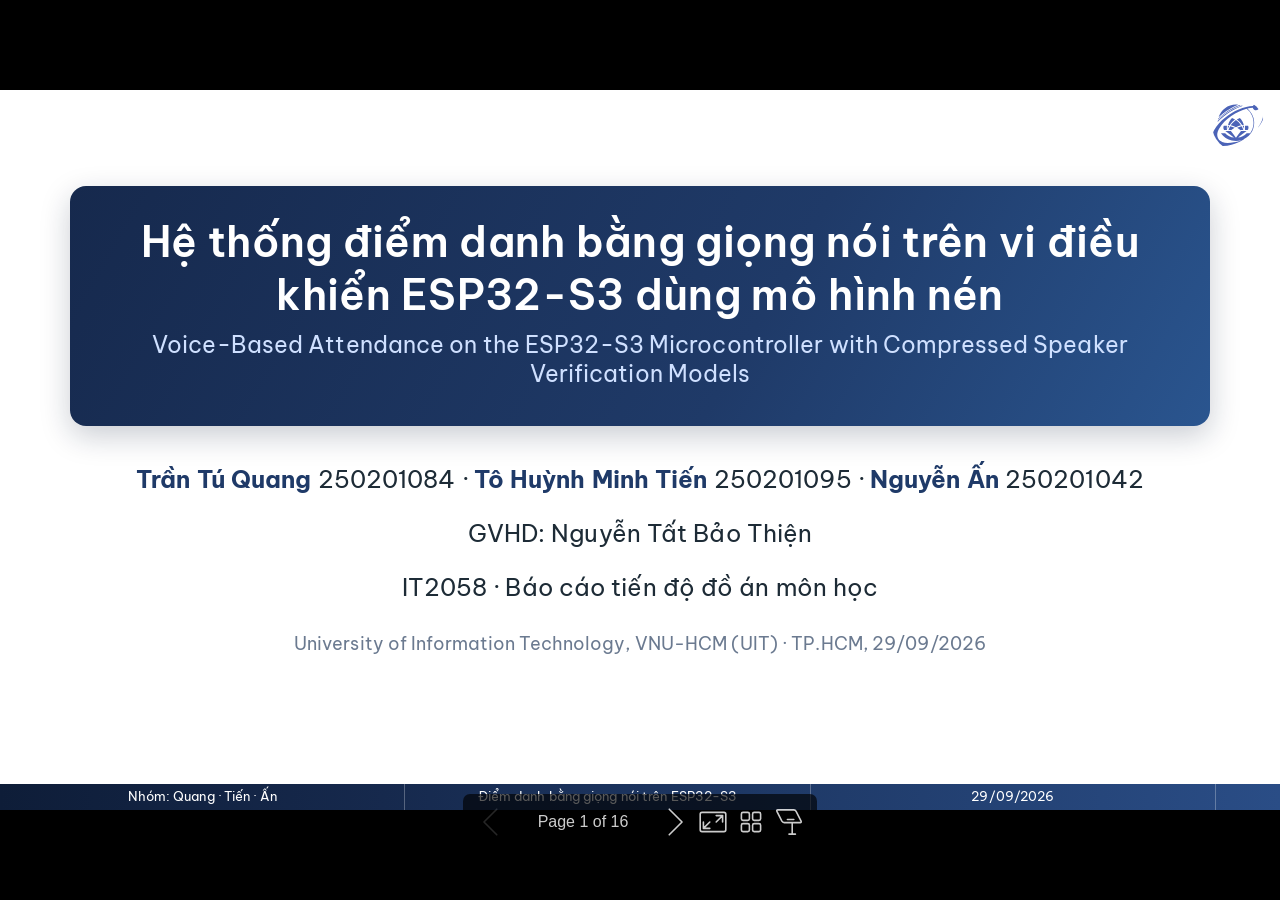
==== slides/slide.html @ 7d1eece7 "update slide" ====
<!DOCTYPE html><html lang="C"><head><title>Hệ thống điểm danh bằng giọng nói trên vi điều khiển ESP32-S3 dùng mô hình nén</title><meta property="og:title" content="Hệ thống điểm danh bằng giọng nói trên vi điều khiển ESP32-S3 dùng mô hình nén"><meta name="author" content="Trần Tú Quang · Tô Huỳnh Minh Tiến · Nguyễn Ấn"><meta property="article:author" content="Trần Tú Quang · Tô Huỳnh Minh Tiến · Nguyễn Ấn"><meta charset="UTF-8"><meta name="viewport" content="width=device-width,height=device-height,initial-scale=1.0"><meta name="apple-mobile-web-app-capable" content="yes"><meta http-equiv="X-UA-Compatible" content="ie=edge"><meta property="og:type" content="website"><meta name="twitter:card" content="summary"><style>@media screen{body[data-bespoke-view=""] .bespoke-marp-parent>.bespoke-marp-osc>button,body[data-bespoke-view=next] .bespoke-marp-parent>.bespoke-marp-osc>button,body[data-bespoke-view=overview] button.bespoke-marp-overview-close,body[data-bespoke-view=presenter] .bespoke-marp-presenter-container .bespoke-marp-presenter-info-container .bespoke-marp-presenter-info-page-area .bespoke-marp-presenter-info-page,body[data-bespoke-view=presenter] .bespoke-marp-presenter-container .bespoke-marp-presenter-info-container button,body[data-bespoke-view=presenter] .bespoke-marp-presenter-container .bespoke-marp-presenter-note-container button{appearance:none;background-color:initial;border:0;color:inherit;cursor:pointer;font-size:inherit;opacity:.8;outline:none;padding:0;transition:opacity .2s linear;-webkit-tap-highlight-color:transparent}body[data-bespoke-view=""] .bespoke-marp-parent>.bespoke-marp-osc>button:disabled,body[data-bespoke-view=next] .bespoke-marp-parent>.bespoke-marp-osc>button:disabled,body[data-bespoke-view=overview] button.bespoke-marp-overview-close:disabled,body[data-bespoke-view=presenter] .bespoke-marp-presenter-container .bespoke-marp-presenter-info-container .bespoke-marp-presenter-info-page-area .bespoke-marp-presenter-info-page:disabled,body[data-bespoke-view=presenter] .bespoke-marp-presenter-container .bespoke-marp-presenter-info-container button:disabled,body[data-bespoke-view=presenter] .bespoke-marp-presenter-container .bespoke-marp-presenter-note-container button:disabled{cursor:not-allowed;opacity:.15!important}body[data-bespoke-view=""] .bespoke-marp-parent>.bespoke-marp-osc>button:hover,body[data-bespoke-view=next] .bespoke-marp-parent>.bespoke-marp-osc>button:hover,body[data-bespoke-view=overview] button.bespoke-marp-overview-close:hover,body[data-bespoke-view=presenter] .bespoke-marp-presenter-container .bespoke-marp-presenter-info-container .bespoke-marp-presenter-info-page-area .bespoke-marp-presenter-info-page:hover,body[data-bespoke-view=presenter] .bespoke-marp-presenter-container .bespoke-marp-presenter-info-container button:hover,body[data-bespoke-view=presenter] .bespoke-marp-presenter-container .bespoke-marp-presenter-note-container button:hover{opacity:1}body[data-bespoke-view=""] .bespoke-marp-parent>.bespoke-marp-osc>button:hover:active,body[data-bespoke-view=next] .bespoke-marp-parent>.bespoke-marp-osc>button:hover:active,body[data-bespoke-view=overview] button.bespoke-marp-overview-close:hover:active,body[data-bespoke-view=presenter] .bespoke-marp-presenter-container .bespoke-marp-presenter-info-container .bespoke-marp-presenter-info-page-area .bespoke-marp-presenter-info-page:hover:active,body[data-bespoke-view=presenter] .bespoke-marp-presenter-container .bespoke-marp-presenter-info-container button:hover:active,body[data-bespoke-view=presenter] .bespoke-marp-presenter-container .bespoke-marp-presenter-note-container button:hover:active{opacity:.6}body[data-bespoke-view=""] .bespoke-marp-parent>.bespoke-marp-osc>button:hover:not(:disabled),body[data-bespoke-view=next] .bespoke-marp-parent>.bespoke-marp-osc>button:hover:not(:disabled),body[data-bespoke-view=overview] button.bespoke-marp-overview-close:hover:not(:disabled),body[data-bespoke-view=presenter] .bespoke-marp-presenter-container .bespoke-marp-presenter-info-container .bespoke-marp-presenter-info-page-area .bespoke-marp-presenter-info-page:hover:not(:disabled),body[data-bespoke-view=presenter] .bespoke-marp-presenter-container .bespoke-marp-presenter-info-container button:hover:not(:disabled),body[data-bespoke-view=presenter] .bespoke-marp-presenter-container .bespoke-marp-presenter-note-container button:hover:not(:disabled){transition:none}body[data-bespoke-view=""] .bespoke-marp-parent>.bespoke-marp-osc>button[data-bespoke-marp-osc=prev],body[data-bespoke-view=next] .bespoke-marp-parent>.bespoke-marp-osc>button[data-bespoke-marp-osc=prev],body[data-bespoke-view=presenter] .bespoke-marp-presenter-container .bespoke-marp-presenter-info-container button.bespoke-marp-presenter-info-page-prev{background:#0000 url("[data-uri]") no-repeat 50%;background-size:contain;overflow:hidden;text-indent:100%;white-space:nowrap}body[data-bespoke-view=""] .bespoke-marp-parent>.bespoke-marp-osc>button[data-bespoke-marp-osc=next],body[data-bespoke-view=next] .bespoke-marp-parent>.bespoke-marp-osc>button[data-bespoke-marp-osc=next],body[data-bespoke-view=presenter] .bespoke-marp-presenter-container .bespoke-marp-presenter-info-container button.bespoke-marp-presenter-info-page-next{background:#0000 url("[data-uri]") no-repeat 50%;background-size:contain;overflow:hidden;text-indent:100%;white-space:nowrap}:is(body[data-bespoke-view=""],body[data-bespoke-view=next]) .bespoke-marp-parent>.bespoke-marp-osc>button[data-bespoke-marp-osc=fullscreen]{background:#0000 url("[data-uri]") no-repeat 50%;background-size:contain;overflow:hidden;text-indent:100%;white-space:nowrap}:is(body[data-bespoke-view=""],body[data-bespoke-view=next]) .bespoke-marp-parent>.bespoke-marp-osc>button.exit[data-bespoke-marp-osc=fullscreen]{background-image:url("[data-uri]")}:is(body[data-bespoke-view=""],body[data-bespoke-view=next]) .bespoke-marp-parent>.bespoke-marp-osc>button[data-bespoke-marp-osc=presenter]{background:#0000 url("[data-uri]") no-repeat 50%;background-size:contain;overflow:hidden;text-indent:100%;white-space:nowrap}body[data-bespoke-view=overview] button.bespoke-marp-overview-close,body[data-bespoke-view=presenter] .bespoke-marp-presenter-container .bespoke-marp-presenter-note-container button.bespoke-marp-presenter-note-bigger{background:#0000 url("[data-uri]") no-repeat 50%;background-size:contain;overflow:hidden;text-indent:100%;white-space:nowrap}body[data-bespoke-view=presenter] .bespoke-marp-presenter-container .bespoke-marp-presenter-note-container button.bespoke-marp-presenter-note-smaller{background:#0000 url("[data-uri]") no-repeat 50%;background-size:contain;overflow:hidden;text-indent:100%;white-space:nowrap}:is(body[data-bespoke-view=""],body[data-bespoke-view=next]) .bespoke-marp-parent>.bespoke-marp-osc>button[data-bespoke-marp-osc=overview]{background:#0000 url("[data-uri]") no-repeat 50%;background-size:contain;overflow:hidden;text-indent:100%;white-space:nowrap}}@keyframes __bespoke_marp_transition_reduced_outgoing__{0%{opacity:1}to{opacity:0}}@keyframes __bespoke_marp_transition_reduced_incoming__{0%{mix-blend-mode:plus-lighter;opacity:0}to{mix-blend-mode:plus-lighter;opacity:1}}.bespoke-marp-note,.bespoke-marp-osc,.bespoke-progress-parent{display:none;transition:none}@media screen{::view-transition-group(*){animation-duration:var(--marp-bespoke-transition-animation-duration,.5s);animation-timing-function:ease}::view-transition-new(*),::view-transition-old(*){animation-delay:0s;animation-direction:var(--marp-bespoke-transition-animation-direction,normal);animation-duration:var(--marp-bespoke-transition-animation-duration,.5s);animation-fill-mode:both;animation-name:var(--marp-bespoke-transition-animation-name,var(--marp-bespoke-transition-animation-name-fallback,__bespoke_marp_transition_no_animation__));mix-blend-mode:normal}::view-transition-old(*){--marp-bespoke-transition-animation-name-fallback:__bespoke_marp_transition_reduced_outgoing__;animation-timing-function:ease}::view-transition-new(*){--marp-bespoke-transition-animation-name-fallback:__bespoke_marp_transition_reduced_incoming__;animation-timing-function:ease}::view-transition-new(root),::view-transition-old(root){animation-timing-function:linear}::view-transition-new(__bespoke_marp_transition_osc__),::view-transition-old(__bespoke_marp_transition_osc__){animation-duration:0s!important;animation-name:__bespoke_marp_transition_osc__!important}::view-transition-new(__bespoke_marp_transition_osc__){opacity:0!important}.bespoke-marp-transition-warming-up::view-transition-group(*),.bespoke-marp-transition-warming-up::view-transition-new(*),.bespoke-marp-transition-warming-up::view-transition-old(*){animation-play-state:paused!important}body,html{height:100%;margin:0}body{background:#000;overflow:hidden}svg.bespoke-marp-slide{content-visibility:hidden;interactivity:inert;opacity:0;pointer-events:none;z-index:-1}svg.bespoke-marp-slide:not(.bespoke-marp-active) *{view-transition-name:none!important}svg.bespoke-marp-slide.bespoke-marp-active{content-visibility:visible;interactivity:auto;opacity:1;pointer-events:auto;z-index:0}svg.bespoke-marp-slide.bespoke-marp-active.bespoke-marp-active-ready *{animation-name:__bespoke_marp__!important}@supports not (content-visibility:hidden){svg.bespoke-marp-slide[data-bespoke-marp-load=hideable]{display:none}svg.bespoke-marp-slide[data-bespoke-marp-load=hideable].bespoke-marp-active{display:block}}}@media screen and (prefers-reduced-motion:reduce){svg.bespoke-marp-slide *{view-transition-name:none!important}}@media screen{[data-bespoke-marp-fragment=inactive]{visibility:hidden}:is(body[data-bespoke-view=""],body[data-bespoke-view=next]) .bespoke-marp-parent{inset:0;position:absolute}:is(body[data-bespoke-view=""],body[data-bespoke-view=next]) .bespoke-marp-parent>.bespoke-marp-osc{background:#000000a6;border-radius:7px;bottom:50px;color:#fff;contain:paint;display:block;font-family:Helvetica,Arial,sans-serif;font-size:16px;left:50%;line-height:0;opacity:1;padding:12px;position:absolute;touch-action:manipulation;transform:translateX(-50%);transition:opacity .2s linear;-webkit-user-select:none;user-select:none;view-transition-name:__bespoke_marp_transition_osc__;white-space:nowrap;will-change:transform;z-index:1}:is(body[data-bespoke-view=""],body[data-bespoke-view=next]) .bespoke-marp-parent>.bespoke-marp-osc>:where(*){margin-left:6px}:is(body[data-bespoke-view=""],body[data-bespoke-view=next]) .bespoke-marp-parent>.bespoke-marp-osc>:where(*):where(:first-child){margin-left:0}:is(body[data-bespoke-view=""],body[data-bespoke-view=next]) .bespoke-marp-parent>.bespoke-marp-osc>span{opacity:.8}:is(body[data-bespoke-view=""],body[data-bespoke-view=next]) .bespoke-marp-parent>.bespoke-marp-osc>span[data-bespoke-marp-osc=page]{display:inline-block;min-width:140px;text-align:center}:is(body[data-bespoke-view=""],body[data-bespoke-view=next]) .bespoke-marp-parent>.bespoke-marp-osc>button[data-bespoke-marp-osc=fullscreen],:is(body[data-bespoke-view=""],body[data-bespoke-view=next]) .bespoke-marp-parent>.bespoke-marp-osc>button[data-bespoke-marp-osc=next],:is(body[data-bespoke-view=""],body[data-bespoke-view=next]) .bespoke-marp-parent>.bespoke-marp-osc>button[data-bespoke-marp-osc=overview],:is(body[data-bespoke-view=""],body[data-bespoke-view=next]) .bespoke-marp-parent>.bespoke-marp-osc>button[data-bespoke-marp-osc=presenter],:is(body[data-bespoke-view=""],body[data-bespoke-view=next]) .bespoke-marp-parent>.bespoke-marp-osc>button[data-bespoke-marp-osc=prev]{height:32px;line-height:32px;width:32px}:is(body[data-bespoke-view=""],body[data-bespoke-view=next]) .bespoke-marp-parent.bespoke-marp-inactive{cursor:none}:is(body[data-bespoke-view=""],body[data-bespoke-view=next]) .bespoke-marp-parent.bespoke-marp-inactive>.bespoke-marp-osc{opacity:0;pointer-events:none}:is(body[data-bespoke-view=""],body[data-bespoke-view=next]) svg.bespoke-marp-slide{height:100%;left:0;position:absolute;top:0;width:100%}body[data-bespoke-view=""] .bespoke-progress-parent{background:#222;display:flex;height:5px;width:100%}body[data-bespoke-view=""] .bespoke-progress-parent+:where(.bespoke-marp-parent){top:5px}body[data-bespoke-view=""] .bespoke-progress-parent .bespoke-progress-bar{background:#0288d1;flex:0 0 0;transition:flex-basis .2s cubic-bezier(0,1,1,1)}body[data-bespoke-view=next]{background:#0000}body[data-bespoke-view=presenter]{background:#161616}body[data-bespoke-view=presenter] .bespoke-marp-presenter-container{display:grid;font-family:Helvetica,Arial,sans-serif;grid-template:"current dragbar next" minmax(140px,1fr) "current dragbar note" 2fr "info    dragbar note" 3em;grid-template-columns:minmax(3px,var(--bespoke-marp-presenter-split-ratio,66%)) 0 minmax(3px,1fr);height:100%;left:0;position:absolute;top:0;width:100%}body[data-bespoke-view=presenter] .bespoke-marp-presenter-container :where(.bespoke-marp-parent){grid-area:current;overflow:hidden;position:relative}body[data-bespoke-view=presenter] .bespoke-marp-presenter-container :where(.bespoke-marp-parent) :where(svg.bespoke-marp-slide){height:calc(100% - 40px);left:20px;pointer-events:none;position:absolute;top:20px;-webkit-user-select:none;user-select:none;width:calc(100% - 40px)}body[data-bespoke-view=presenter] .bespoke-marp-presenter-container :where(.bespoke-marp-parent) :where(svg.bespoke-marp-slide).bespoke-marp-active{filter:drop-shadow(0 3px 10px rgba(0,0,0,.5))}body[data-bespoke-view=presenter] .bespoke-marp-presenter-container .bespoke-marp-presenter-dragbar-container{background:#0288d1;cursor:col-resize;grid-area:dragbar;margin-left:-3px;opacity:0;position:relative;transition:opacity .4s linear .1s;width:6px;z-index:10}body[data-bespoke-view=presenter] .bespoke-marp-presenter-container .bespoke-marp-presenter-dragbar-container:hover{opacity:1}body[data-bespoke-view=presenter] .bespoke-marp-presenter-container .bespoke-marp-presenter-dragbar-container.active{opacity:1;transition-delay:0s}body[data-bespoke-view=presenter] .bespoke-marp-presenter-container .bespoke-marp-presenter-next-container{background:#222;cursor:pointer;display:none;grid-area:next;overflow:hidden;position:relative}body[data-bespoke-view=presenter] .bespoke-marp-presenter-container .bespoke-marp-presenter-next-container.active{display:block}body[data-bespoke-view=presenter] .bespoke-marp-presenter-container .bespoke-marp-presenter-next-container iframe.bespoke-marp-presenter-next{background:#0000;border:0;display:block;filter:drop-shadow(0 3px 10px rgba(0,0,0,.5));height:calc(100% - 40px);left:20px;pointer-events:none;position:absolute;interactivity:inert;top:20px;-webkit-user-select:none;user-select:none;width:calc(100% - 40px)}body[data-bespoke-view=presenter] .bespoke-marp-presenter-container .bespoke-marp-presenter-note-container{background:#222;color:#eee;grid-area:note;position:relative;z-index:1}body[data-bespoke-view=presenter] .bespoke-marp-presenter-container .bespoke-marp-presenter-note-container button{height:1.5em;line-height:1.5em;width:1.5em}body[data-bespoke-view=presenter] .bespoke-marp-presenter-container .bespoke-marp-presenter-note-container .bespoke-marp-presenter-note-wrapper{display:block;inset:0;position:absolute}body[data-bespoke-view=presenter] .bespoke-marp-presenter-container .bespoke-marp-presenter-note-container .bespoke-marp-presenter-note-buttons{background:#000000a6;border-radius:4px;bottom:0;display:flex;gap:4px;margin:12px;opacity:0;padding:6px;pointer-events:none;position:absolute;right:0;transition:opacity .2s linear}body[data-bespoke-view=presenter] .bespoke-marp-presenter-container .bespoke-marp-presenter-note-container .bespoke-marp-presenter-note-buttons:focus-within,body[data-bespoke-view=presenter] .bespoke-marp-presenter-container .bespoke-marp-presenter-note-container .bespoke-marp-presenter-note-wrapper:focus-within+.bespoke-marp-presenter-note-buttons,body[data-bespoke-view=presenter] .bespoke-marp-presenter-container .bespoke-marp-presenter-note-container:hover .bespoke-marp-presenter-note-buttons{opacity:1;pointer-events:auto}body[data-bespoke-view=presenter] .bespoke-marp-presenter-container .bespoke-marp-presenter-note-container .bespoke-marp-note{box-sizing:border-box;font-size:calc(1.1em*var(--bespoke-marp-note-font-scale, 1));height:calc(100% - 40px);margin:20px;overflow:auto;padding-right:3px;white-space:pre-wrap;width:calc(100% - 40px);word-wrap:break-word;scrollbar-color:#eeeeee80 #0000;scrollbar-width:thin}body[data-bespoke-view=presenter] .bespoke-marp-presenter-container .bespoke-marp-presenter-note-container .bespoke-marp-note::-webkit-scrollbar{width:6px}body[data-bespoke-view=presenter] .bespoke-marp-presenter-container .bespoke-marp-presenter-note-container .bespoke-marp-note::-webkit-scrollbar-track{background:#0000}body[data-bespoke-view=presenter] .bespoke-marp-presenter-container .bespoke-marp-presenter-note-container .bespoke-marp-note::-webkit-scrollbar-thumb{background:#eeeeee80;border-radius:6px}body[data-bespoke-view=presenter] .bespoke-marp-presenter-container .bespoke-marp-presenter-note-container .bespoke-marp-note:empty{pointer-events:none}body[data-bespoke-view=presenter] .bespoke-marp-presenter-container .bespoke-marp-presenter-note-container .bespoke-marp-note.active{display:block}body[data-bespoke-view=presenter] .bespoke-marp-presenter-container .bespoke-marp-presenter-note-container .bespoke-marp-note p:first-child{margin-top:0}body[data-bespoke-view=presenter] .bespoke-marp-presenter-container .bespoke-marp-presenter-note-container .bespoke-marp-note p:last-child{margin-bottom:0}body[data-bespoke-view=presenter] .bespoke-marp-presenter-container .bespoke-marp-presenter-info-container{align-items:center;box-sizing:border-box;color:#eee;display:flex;flex-wrap:nowrap;grid-area:info;justify-content:center;overflow:hidden;padding:0 10px}body[data-bespoke-view=presenter] .bespoke-marp-presenter-container .bespoke-marp-presenter-info-container :is(.bespoke-marp-presenter-info-page-area,.bespoke-marp-presenter-info-time,.bespoke-marp-presenter-info-timer){box-sizing:border-box;display:block;padding:0 10px;white-space:nowrap;width:100%}body[data-bespoke-view=presenter] .bespoke-marp-presenter-container .bespoke-marp-presenter-info-container button{height:1.5em;line-height:1.5em;width:1.5em}body[data-bespoke-view=presenter] .bespoke-marp-presenter-container .bespoke-marp-presenter-info-container .bespoke-marp-presenter-info-page-area{order:2;text-align:center}body[data-bespoke-view=presenter] .bespoke-marp-presenter-container .bespoke-marp-presenter-info-container .bespoke-marp-presenter-info-page-area .bespoke-marp-presenter-info-page{display:inline-block;min-width:120px;text-align:center}body[data-bespoke-view=presenter] .bespoke-marp-presenter-container .bespoke-marp-presenter-info-container .bespoke-marp-presenter-info-time{color:#999;order:1;text-align:left}body[data-bespoke-view=presenter] .bespoke-marp-presenter-container .bespoke-marp-presenter-info-container .bespoke-marp-presenter-info-timer{color:#999;order:3;text-align:right}body[data-bespoke-view=presenter] .bespoke-marp-presenter-container .bespoke-marp-presenter-info-container .bespoke-marp-presenter-info-timer:hover{cursor:pointer}body[data-bespoke-view=overview]{background:#161616;overflow:auto}body[data-bespoke-view=overview] [data-bespoke-marp-fragment=inactive]{visibility:visible}body[data-bespoke-view=overview] .bespoke-marp-overview-header{backdrop-filter:blur(4px);background:#222222d9;box-shadow:0 3px 10px #00000080;box-sizing:border-box;display:flex;height:48px;inset:0 0 auto;justify-content:flex-end;padding:10px;position:fixed;z-index:1}body[data-bespoke-view=overview] button.bespoke-marp-overview-close{height:28px;line-height:28px;transform:rotate(45deg);width:28px}body[data-bespoke-view=overview] .bespoke-marp-parent{display:grid;gap:40px;grid-template-columns:repeat(auto-fit,minmax(0,240px));justify-content:space-around;padding:30px}body[data-bespoke-view=overview] .bespoke-marp-parent svg.bespoke-marp-slide{--bov-selected:#0000;--bov-focus:#161616;--bov-focus-outline:#0000;background-image:conic-gradient(#161616 0 0),conic-gradient(var(--bov-focus) 0 0),conic-gradient(var(--bov-focus-outline) 0 0),conic-gradient(var(--bov-selected) 0 0);background-position:5px 5px,3px 3px,2px 2px,0 0;background-repeat:no-repeat;background-size:calc(100% - 10px) calc(100% - 10px),calc(100% - 6px) calc(100% - 6px),calc(100% - 4px) calc(100% - 4px),100% 100%;content-visibility:visible;cursor:pointer;filter:drop-shadow(0 3px 10px rgba(0,0,0,.5));margin:-6px;padding:6px;interactivity:auto;opacity:1;outline:0;pointer-events:auto;scroll-margin-block:30px;width:100%;z-index:0}body[data-bespoke-view=overview] .bespoke-marp-parent svg.bespoke-marp-slide *,body[data-bespoke-view=overview] .bespoke-marp-parent svg.bespoke-marp-slide.bespoke-marp-active *{pointer-events:none;interactivity:inert}body[data-bespoke-view=overview] .bespoke-marp-parent :is(svg.bespoke-marp-slide:active,svg.bespoke-marp-slide:focus-visible,svg.bespoke-marp-slide:hover){--bov-focus-outline:#161616}body[data-bespoke-view=overview] .bespoke-marp-parent svg.bespoke-marp-slide:focus-visible,body[data-bespoke-view=overview] .bespoke-marp-parent svg.bespoke-marp-slide:hover{--bov-focus:#999}body[data-bespoke-view=overview] .bespoke-marp-parent svg.bespoke-marp-slide:active{--bov-focus:#eee}body[data-bespoke-view=overview] .bespoke-marp-parent svg.bespoke-marp-slide.bespoke-marp-active{--bov-selected:#0288d1}body[data-bespoke-view=overview]:has(.bespoke-marp-overview-header) .bespoke-marp-parent{padding-top:78px}body[data-bespoke-view=overview]:has(.bespoke-marp-overview-header) .bespoke-marp-parent svg.bespoke-marp-slide{scroll-margin-top:78px}.bespoke-marp-overview{background:#000000a6;inset:0;opacity:0;pointer-events:none;position:fixed;transition:opacity .1s ease;z-index:10}.bespoke-marp-overview iframe{background:#222;border:0;display:block;height:100%;left:0;position:absolute;top:0;width:100%}.bespoke-marp-overview[data-open="1"]{opacity:1;pointer-events:auto}}@media print{.bespoke-marp-overview,.bespoke-marp-presenter-info-container,.bespoke-marp-presenter-next-container,.bespoke-marp-presenter-note-container{display:none}}</style><style>@import url('https://fonts.googleapis.com/css2?family=Be+Vietnam+Pro:ital,wght@0,400;0,500;0,600;0,700;1,400&display=swap');div#\:\$p > svg > foreignObject > section{width:1280px;height:720px;box-sizing:border-box;overflow:hidden;position:relative;scroll-snap-align:center center;-webkit-text-size-adjust:100%;text-size-adjust:100%}div#\:\$p > svg > foreignObject > section::after{bottom:0;content:attr(data-marpit-pagination);padding:inherit;pointer-events:none;position:absolute;right:0}div#\:\$p > svg > foreignObject > section:not([data-marpit-pagination])::after{display:none}div#\:\$p > svg > foreignObject > section :where(:is(h1, marp-h1)){font-size:2em;margin-block:0.67em}div#\:\$p > svg > foreignObject > section section:where(:is(h1, marp-h1)){--marpit-root-font-size: 2em}div#\:\$p > svg > foreignObject > section video::-webkit-media-controls{will-change:transform}@page {size:1280px 720px;margin:0}@media print{html, body{background-color:#fff;margin:0;page-break-inside:avoid;break-inside:avoid-page}div#\:\$p > svg > foreignObject > section{page-break-before:always;break-before:page}div#\:\$p > svg > foreignObject > section, div#\:\$p > svg > foreignObject > section *{-webkit-print-color-adjust:exact!important;animation-delay:0s!important;animation-duration:0s!important;color-adjust:exact!important;print-color-adjust:exact!important;transition:none!important}div#\:\$p > svg[data-marpit-svg]{display:block;height:100vh;width:100vw}}div#\:\$p > svg > foreignObject > :where(section){container-type:size}div#\:\$p > svg > foreignObject > section img[data-marp-twemoji]{background:transparent;height:1em;margin:0 .05em 0 .1em;vertical-align:-.1em;width:1em}div#\:\$p > svg > foreignObject > section{--fgColor-danger:light-dark(#d1242f, #f85149);--bgColor-attention-muted:light-dark(#fff8c5, #bb800926);--bgColor-muted:light-dark(#f6f8fa, #151b23);--bgColor-neutral-muted:light-dark(#818b981f, #656c7633);--borderColor-accent-emphasis:light-dark(#0969da, #1f6feb);--borderColor-attention-emphasis:light-dark(#9a6700, #9e6a03);--borderColor-danger-emphasis:light-dark(#cf222e, #da3633);--borderColor-default:light-dark(#d1d9e0, #3d444d);--borderColor-done-emphasis:light-dark(#8250df, #8957e5);--borderColor-success-emphasis:light-dark(#1a7f37, #238636);--color-prettylights-syntax-brackethighlighter-angle:light-dark(#59636e, #9198a1);--color-prettylights-syntax-brackethighlighter-unmatched:light-dark(#82071e, #f85149);--color-prettylights-syntax-carriage-return-bg:light-dark(#cf222e, #b62324);--color-prettylights-syntax-carriage-return-text:light-dark(#f6f8fa, #f0f6fc);--color-prettylights-syntax-comment:light-dark(#59636e, #9198a1);--color-prettylights-syntax-constant:light-dark(#0550ae, #79c0ff);--color-prettylights-syntax-constant-other-reference-link:light-dark(#0a3069, #a5d6ff);--color-prettylights-syntax-entity:light-dark(#6639ba, #d2a8ff);--color-prettylights-syntax-entity-tag:light-dark(#0550ae, #7ee787);--color-prettylights-syntax-invalid-illegal-text:light-dark(var(--fgColor-danger), var(--fgColor-danger));--color-prettylights-syntax-keyword:light-dark(#cf222e, #ff7b72);--color-prettylights-syntax-markup-changed-bg:light-dark(#ffd8b5, #5a1e02);--color-prettylights-syntax-markup-changed-text:light-dark(#953800, #ffdfb6);--color-prettylights-syntax-markup-deleted-bg:light-dark(#ffebe9, #67060c);--color-prettylights-syntax-markup-deleted-text:light-dark(#82071e, #ffdcd7);--color-prettylights-syntax-markup-heading:light-dark(#0550ae, #1f6feb);--color-prettylights-syntax-markup-ignored-bg:light-dark(#0550ae, #1158c7);--color-prettylights-syntax-markup-ignored-text:light-dark(#d1d9e0, #f0f6fc);--color-prettylights-syntax-markup-inserted-bg:light-dark(#dafbe1, #033a16);--color-prettylights-syntax-markup-inserted-text:light-dark(#116329, #aff5b4);--color-prettylights-syntax-markup-list:light-dark(#3b2300, #f2cc60);--color-prettylights-syntax-meta-diff-range:light-dark(#8250df, #d2a8ff);--color-prettylights-syntax-string:light-dark(#0a3069, #a5d6ff);--color-prettylights-syntax-string-regexp:light-dark(#116329, #7ee787);--color-prettylights-syntax-sublimelinter-gutter-mark:light-dark(#818b98, #3d444d);--color-prettylights-syntax-variable:light-dark(#953800, #ffa657);--fgColor-accent:light-dark(#0969da, #4493f8);--fgColor-attention:light-dark(#9a6700, #d29922);--fgColor-done:light-dark(#8250df, #ab7df8);--fgColor-muted:light-dark(#59636e, #9198a1);--fgColor-success:light-dark(#1a7f37, #3fb950);--bgColor-default:light-dark(#fff, #0d1117);--borderColor-muted:light-dark(#d1d9e0b3, #3d444db3);--color-prettylights-syntax-invalid-illegal-bg:light-dark(var(--bgColor-danger-muted), var(--bgColor-danger-muted));--color-prettylights-syntax-markup-bold:light-dark(#1f2328, #f0f6fc);--color-prettylights-syntax-markup-italic:light-dark(#1f2328, #f0f6fc);--color-prettylights-syntax-storage-modifier-import:light-dark(#1f2328, #f0f6fc);--fgColor-default:light-dark(#1f2328, #f0f6fc);--focus-outlineColor:light-dark(var(--borderColor-accent-emphasis), var(--borderColor-accent-emphasis));--borderColor-neutral-muted:light-dark(var(--borderColor-muted), var(--borderColor-muted));--base-size-16:calc(var(--marpit-root-font-size, 1rem) * 1);--base-size-24:calc(var(--marpit-root-font-size, 1rem) * 1.5);--base-size-4:calc(var(--marpit-root-font-size, 1rem) * 0.25);--base-size-40:calc(var(--marpit-root-font-size, 1rem) * 2.5);--base-size-8:calc(var(--marpit-root-font-size, 1rem) * 0.5);--base-text-weight-medium:500;--base-text-weight-normal:400;--base-text-weight-semibold:600;--fontStack-monospace:ui-monospace, SFMono-Regular, SF Mono, Menlo, Consolas, Liberation Mono, monospace;--fontStack-sansSerif:-apple-system, BlinkMacSystemFont, "Segoe UI", "Noto Sans", Helvetica, Arial, sans-serif, "Apple Color Emoji", "Segoe UI Emoji";}/*!
 * Marp default theme.
 *
 * @theme default
 * @author Yuki Hattori
 *
 * @auto-scaling true
 * @size 16:9 1280px 720px
 * @size 4:3 960px 720px
 */div#\:\$p > svg > foreignObject > section [data-theme=light],div#\:\$p > svg > foreignObject > section{color-scheme:light}div#\:\$p > svg > foreignObject > section [data-theme=dark],div#\:\$p > svg > foreignObject > section:where(.invert){color-scheme:dark}div#\:\$p > svg > foreignObject > section{-ms-text-size-adjust:100%;-webkit-text-size-adjust:100%;margin:0;font-weight:var(--base-text-weight-normal, 400);color:var(--fgColor-default);background-color:var(--bgColor-default);font-family:var(--fontStack-sansSerif, -apple-system, BlinkMacSystemFont, "Segoe UI", "Noto Sans", Helvetica, Arial, sans-serif, "Apple Color Emoji", "Segoe UI Emoji");font-size:16px;line-height:1.5;word-wrap:break-word}div#\:\$p > svg > foreignObject > section{--marpit-root-font-size:16px}div#\:\$p > svg > foreignObject > section a{text-decoration:underline;text-underline-offset:calc(var(--marpit-root-font-size, 1rem) * .2)}div#\:\$p > svg > foreignObject > section :is(h1, marp-h1):hover .anchor .octicon-link:before,div#\:\$p > svg > foreignObject > section :is(h2, marp-h2):hover .anchor .octicon-link:before,div#\:\$p > svg > foreignObject > section :is(h3, marp-h3):hover .anchor .octicon-link:before,div#\:\$p > svg > foreignObject > section :is(h4, marp-h4):hover .anchor .octicon-link:before,div#\:\$p > svg > foreignObject > section :is(h5, marp-h5):hover .anchor .octicon-link:before,div#\:\$p > svg > foreignObject > section :is(h6, marp-h6):hover .anchor .octicon-link:before{width:16px;height:16px;content:" ";display:inline-block;background-color:currentColor;-webkit-mask-image:url('data:image/svg+xml;charset=utf-8,<svg xmlns="http://www.w3.org/2000/svg" aria-hidden="true" viewBox="0 0 16 16"><path fill-rule="evenodd" d="M7.775 3.275a.75.75 0 0 0 1.06 1.06l1.25-1.25a2 2 0 1 1 2.83 2.83l-2.5 2.5a2 2 0 0 1-2.83 0 .75.75 0 0 0-1.06 1.06 3.5 3.5 0 0 0 4.95 0l2.5-2.5a3.5 3.5 0 0 0-4.95-4.95zm-4.69 9.64a2 2 0 0 1 0-2.83l2.5-2.5a2 2 0 0 1 2.83 0 .75.75 0 0 0 1.06-1.06 3.5 3.5 0 0 0-4.95 0l-2.5 2.5a3.5 3.5 0 0 0 4.95 4.95l1.25-1.25a.75.75 0 0 0-1.06-1.06l-1.25 1.25a2 2 0 0 1-2.83 0"/></svg>');mask-image:url('data:image/svg+xml;charset=utf-8,<svg xmlns="http://www.w3.org/2000/svg" aria-hidden="true" viewBox="0 0 16 16"><path fill-rule="evenodd" d="M7.775 3.275a.75.75 0 0 0 1.06 1.06l1.25-1.25a2 2 0 1 1 2.83 2.83l-2.5 2.5a2 2 0 0 1-2.83 0 .75.75 0 0 0-1.06 1.06 3.5 3.5 0 0 0 4.95 0l2.5-2.5a3.5 3.5 0 0 0-4.95-4.95zm-4.69 9.64a2 2 0 0 1 0-2.83l2.5-2.5a2 2 0 0 1 2.83 0 .75.75 0 0 0 1.06-1.06 3.5 3.5 0 0 0-4.95 0l-2.5 2.5a3.5 3.5 0 0 0 4.95 4.95l1.25-1.25a.75.75 0 0 0-1.06-1.06l-1.25 1.25a2 2 0 0 1-2.83 0"/></svg>')}div#\:\$p > svg > foreignObject > section details,div#\:\$p > svg > foreignObject > section figcaption,div#\:\$p > svg > foreignObject > section figure{display:block}div#\:\$p > svg > foreignObject > section summary{display:list-item}div#\:\$p > svg > foreignObject > section [hidden]{display:none!important}div#\:\$p > svg > foreignObject > section a{background-color:transparent;color:var(--fgColor-accent);text-decoration:none}div#\:\$p > svg > foreignObject > section abbr[title]{border-bottom:none;-webkit-text-decoration:underline dotted;text-decoration:underline dotted}div#\:\$p > svg > foreignObject > section b,div#\:\$p > svg > foreignObject > section strong{font-weight:var(--base-text-weight-semibold, 600)}div#\:\$p > svg > foreignObject > section dfn{font-style:italic}div#\:\$p > svg > foreignObject > section :is(h1, marp-h1){margin:.67em 0;font-weight:var(--base-text-weight-semibold, 600);padding-bottom:.3em;font-size:2em;border-bottom:1px solid var(--borderColor-muted)}div#\:\$p > svg > foreignObject > section mark{background-color:var(--bgColor-attention-muted);color:var(--fgColor-default)}div#\:\$p > svg > foreignObject > section small{font-size:90%}div#\:\$p > svg > foreignObject > section sub,div#\:\$p > svg > foreignObject > section sup{font-size:75%;line-height:0;position:relative;vertical-align:baseline}div#\:\$p > svg > foreignObject > section sub{bottom:-.25em}div#\:\$p > svg > foreignObject > section sup{top:-.5em}div#\:\$p > svg > foreignObject > section img{border-style:none;max-width:100%;box-sizing:content-box}div#\:\$p > svg > foreignObject > section code,div#\:\$p > svg > foreignObject > section kbd,div#\:\$p > svg > foreignObject > section :is(pre, marp-pre),div#\:\$p > svg > foreignObject > section samp{font-family:monospace;font-size:1em}div#\:\$p > svg > foreignObject > section figure{margin:1em var(--base-size-40)}div#\:\$p > svg > foreignObject > section hr{box-sizing:content-box;overflow:hidden;background:transparent;height:.25em;padding:0;margin:var(--base-size-24) 0;background-color:var(--borderColor-default);border:0}div#\:\$p > svg > foreignObject > section input{font:inherit;margin:0;overflow:visible;font-family:inherit;font-size:inherit;line-height:inherit}div#\:\$p > svg > foreignObject > section [type=button],div#\:\$p > svg > foreignObject > section [type=reset],div#\:\$p > svg > foreignObject > section [type=submit]{-webkit-appearance:button;-moz-appearance:button;appearance:button}div#\:\$p > svg > foreignObject > section [type=checkbox],div#\:\$p > svg > foreignObject > section [type=radio]{box-sizing:border-box;padding:0}div#\:\$p > svg > foreignObject > section [type=number]::-webkit-inner-spin-button,div#\:\$p > svg > foreignObject > section [type=number]::-webkit-outer-spin-button{height:auto}div#\:\$p > svg > foreignObject > section [type=search]::-webkit-search-cancel-button,div#\:\$p > svg > foreignObject > section [type=search]::-webkit-search-decoration{-webkit-appearance:none;appearance:none}div#\:\$p > svg > foreignObject > section ::-webkit-input-placeholder{color:inherit;opacity:.54}div#\:\$p > svg > foreignObject > section ::-webkit-file-upload-button{-webkit-appearance:button;appearance:button;font:inherit}div#\:\$p > svg > foreignObject > section a:hover{text-decoration:underline}div#\:\$p > svg > foreignObject > section ::-moz-placeholder{color:var(--fgColor-muted);opacity:1}div#\:\$p > svg > foreignObject > section ::placeholder{color:var(--fgColor-muted);opacity:1}div#\:\$p > svg > foreignObject > section hr:after,div#\:\$p > svg > foreignObject > section hr:before{display:table;content:""}div#\:\$p > svg > foreignObject > section hr:after{clear:both}div#\:\$p > svg > foreignObject > section table{border-spacing:0;border-collapse:collapse;display:block;width:-moz-max-content;width:max-content;max-width:100%;overflow:auto;font-variant:tabular-nums}div#\:\$p > svg > foreignObject > section td,div#\:\$p > svg > foreignObject > section th{padding:0}div#\:\$p > svg > foreignObject > section details summary{cursor:pointer}div#\:\$p > svg > foreignObject > section [role=button]:focus,div#\:\$p > svg > foreignObject > section a:focus,div#\:\$p > svg > foreignObject > section input[type=checkbox]:focus,div#\:\$p > svg > foreignObject > section input[type=radio]:focus{outline:2px solid var(--focus-outlineColor);outline-offset:-2px;box-shadow:none}div#\:\$p > svg > foreignObject > section [role=button]:focus:not(:focus-visible),div#\:\$p > svg > foreignObject > section a:focus:not(:focus-visible),div#\:\$p > svg > foreignObject > section input[type=checkbox]:focus:not(:focus-visible),div#\:\$p > svg > foreignObject > section input[type=radio]:focus:not(:focus-visible){outline:1px solid transparent}div#\:\$p > svg > foreignObject > section [role=button]:focus-visible,div#\:\$p > svg > foreignObject > section a:focus-visible,div#\:\$p > svg > foreignObject > section input[type=checkbox]:focus-visible,div#\:\$p > svg > foreignObject > section input[type=radio]:focus-visible{outline:2px solid var(--focus-outlineColor);outline-offset:-2px;box-shadow:none}div#\:\$p > svg > foreignObject > section a:not([class]):focus,div#\:\$p > svg > foreignObject > section a:not([class]):focus-visible,div#\:\$p > svg > foreignObject > section input[type=checkbox]:focus,div#\:\$p > svg > foreignObject > section input[type=checkbox]:focus-visible,div#\:\$p > svg > foreignObject > section input[type=radio]:focus,div#\:\$p > svg > foreignObject > section input[type=radio]:focus-visible{outline-offset:0}div#\:\$p > svg > foreignObject > section kbd{display:inline-block;padding:var(--base-size-4);font:11px var(--fontStack-monospace, ui-monospace, SFMono-Regular, SF Mono, Menlo, Consolas, Liberation Mono, monospace);line-height:10px;color:var(--fgColor-default);vertical-align:middle;background-color:var(--bgColor-muted);border-bottom-color:var(--borderColor-neutral-muted);border:1px solid var(--borderColor-neutral-muted);border-radius:6px;box-shadow:inset 0 -1px 0 var(--borderColor-neutral-muted)}div#\:\$p > svg > foreignObject > section :is(h1, marp-h1),div#\:\$p > svg > foreignObject > section :is(h2, marp-h2),div#\:\$p > svg > foreignObject > section :is(h3, marp-h3),div#\:\$p > svg > foreignObject > section :is(h4, marp-h4),div#\:\$p > svg > foreignObject > section :is(h5, marp-h5),div#\:\$p > svg > foreignObject > section :is(h6, marp-h6){margin-top:var(--base-size-24);margin-bottom:var(--base-size-16);font-weight:var(--base-text-weight-semibold, 600);line-height:1.25}div#\:\$p > svg > foreignObject > section :is(h2, marp-h2){padding-bottom:.3em;font-size:1.5em;border-bottom:1px solid var(--borderColor-muted)}div#\:\$p > svg > foreignObject > section :is(h2, marp-h2),div#\:\$p > svg > foreignObject > section :is(h3, marp-h3){font-weight:var(--base-text-weight-semibold, 600)}div#\:\$p > svg > foreignObject > section :is(h3, marp-h3){font-size:1.25em}div#\:\$p > svg > foreignObject > section :is(h4, marp-h4){font-size:1em}div#\:\$p > svg > foreignObject > section :is(h4, marp-h4),div#\:\$p > svg > foreignObject > section :is(h5, marp-h5){font-weight:var(--base-text-weight-semibold, 600)}div#\:\$p > svg > foreignObject > section :is(h5, marp-h5){font-size:.875em}div#\:\$p > svg > foreignObject > section :is(h6, marp-h6){font-weight:var(--base-text-weight-semibold, 600);font-size:.85em;color:var(--fgColor-muted)}div#\:\$p > svg > foreignObject > section p{margin-top:0;margin-bottom:10px}div#\:\$p > svg > foreignObject > section blockquote{margin:0;padding:0 1em;color:var(--fgColor-muted);border-left:.25em solid var(--borderColor-default)}div#\:\$p > svg > foreignObject > section ol,div#\:\$p > svg > foreignObject > section ul{margin-top:0;margin-bottom:0;padding-left:2em}div#\:\$p > svg > foreignObject > section ol ol,div#\:\$p > svg > foreignObject > section ul ol{list-style-type:lower-roman}div#\:\$p > svg > foreignObject > section ol ol ol,div#\:\$p > svg > foreignObject > section ol ul ol,div#\:\$p > svg > foreignObject > section ul ol ol,div#\:\$p > svg > foreignObject > section ul ul ol{list-style-type:lower-alpha}div#\:\$p > svg > foreignObject > section dd{margin-left:0}div#\:\$p > svg > foreignObject > section code,div#\:\$p > svg > foreignObject > section :is(pre, marp-pre),div#\:\$p > svg > foreignObject > section samp,div#\:\$p > svg > foreignObject > section tt{font-family:var(--fontStack-monospace, ui-monospace, SFMono-Regular, SF Mono, Menlo, Consolas, Liberation Mono, monospace);font-size:12px}div#\:\$p > svg > foreignObject > section :is(pre, marp-pre){margin-top:0;margin-bottom:0;word-wrap:normal}div#\:\$p > svg > foreignObject > section .octicon{display:inline-block;overflow:visible!important;vertical-align:text-bottom;fill:currentColor}div#\:\$p > svg > foreignObject > section input::-webkit-inner-spin-button,div#\:\$p > svg > foreignObject > section input::-webkit-outer-spin-button{margin:0;-webkit-appearance:none;appearance:none}div#\:\$p > svg > foreignObject > section .mr-2{margin-right:var(--base-size-8, 8px)!important}div#\:\$p > svg > foreignObject > section:after,div#\:\$p > svg > foreignObject > section:before{display:table}div#\:\$p > svg > foreignObject > section:after{clear:both}div#\:\$p > svg > foreignObject > section>:first-child{margin-top:0!important}div#\:\$p > svg > foreignObject > section>:last-child{margin-bottom:0!important}div#\:\$p > svg > foreignObject > section a:not([href]){color:inherit;text-decoration:none}div#\:\$p > svg > foreignObject > section .absent{color:var(--fgColor-danger)}div#\:\$p > svg > foreignObject > section .anchor{float:left;padding-right:var(--base-size-4);margin-left:-20px;line-height:1}div#\:\$p > svg > foreignObject > section .anchor:focus{outline:none}div#\:\$p > svg > foreignObject > section blockquote,div#\:\$p > svg > foreignObject > section details,div#\:\$p > svg > foreignObject > section dl,div#\:\$p > svg > foreignObject > section ol,div#\:\$p > svg > foreignObject > section p,div#\:\$p > svg > foreignObject > section :is(pre, marp-pre),div#\:\$p > svg > foreignObject > section table,div#\:\$p > svg > foreignObject > section ul{margin-top:0;margin-bottom:var(--base-size-16)}div#\:\$p > svg > foreignObject > section blockquote>:first-child{margin-top:0}div#\:\$p > svg > foreignObject > section blockquote>:last-child{margin-bottom:0}div#\:\$p > svg > foreignObject > section :is(h1, marp-h1) .octicon-link,div#\:\$p > svg > foreignObject > section :is(h2, marp-h2) .octicon-link,div#\:\$p > svg > foreignObject > section :is(h3, marp-h3) .octicon-link,div#\:\$p > svg > foreignObject > section :is(h4, marp-h4) .octicon-link,div#\:\$p > svg > foreignObject > section :is(h5, marp-h5) .octicon-link,div#\:\$p > svg > foreignObject > section :is(h6, marp-h6) .octicon-link{color:var(--fgColor-default);vertical-align:middle;visibility:hidden}div#\:\$p > svg > foreignObject > section :is(h1, marp-h1):hover .anchor,div#\:\$p > svg > foreignObject > section :is(h2, marp-h2):hover .anchor,div#\:\$p > svg > foreignObject > section :is(h3, marp-h3):hover .anchor,div#\:\$p > svg > foreignObject > section :is(h4, marp-h4):hover .anchor,div#\:\$p > svg > foreignObject > section :is(h5, marp-h5):hover .anchor,div#\:\$p > svg > foreignObject > section :is(h6, marp-h6):hover .anchor{text-decoration:none}div#\:\$p > svg > foreignObject > section :is(h1, marp-h1):hover .anchor .octicon-link,div#\:\$p > svg > foreignObject > section :is(h2, marp-h2):hover .anchor .octicon-link,div#\:\$p > svg > foreignObject > section :is(h3, marp-h3):hover .anchor .octicon-link,div#\:\$p > svg > foreignObject > section :is(h4, marp-h4):hover .anchor .octicon-link,div#\:\$p > svg > foreignObject > section :is(h5, marp-h5):hover .anchor .octicon-link,div#\:\$p > svg > foreignObject > section :is(h6, marp-h6):hover .anchor .octicon-link{visibility:visible}div#\:\$p > svg > foreignObject > section :is(h1, marp-h1) code,div#\:\$p > svg > foreignObject > section :is(h1, marp-h1) tt,div#\:\$p > svg > foreignObject > section :is(h2, marp-h2) code,div#\:\$p > svg > foreignObject > section :is(h2, marp-h2) tt,div#\:\$p > svg > foreignObject > section :is(h3, marp-h3) code,div#\:\$p > svg > foreignObject > section :is(h3, marp-h3) tt,div#\:\$p > svg > foreignObject > section :is(h4, marp-h4) code,div#\:\$p > svg > foreignObject > section :is(h4, marp-h4) tt,div#\:\$p > svg > foreignObject > section :is(h5, marp-h5) code,div#\:\$p > svg > foreignObject > section :is(h5, marp-h5) tt,div#\:\$p > svg > foreignObject > section :is(h6, marp-h6) code,div#\:\$p > svg > foreignObject > section :is(h6, marp-h6) tt{padding:0 .2em;font-size:inherit}div#\:\$p > svg > foreignObject > section summary :is(h1, marp-h1),div#\:\$p > svg > foreignObject > section summary :is(h2, marp-h2),div#\:\$p > svg > foreignObject > section summary :is(h3, marp-h3),div#\:\$p > svg > foreignObject > section summary :is(h4, marp-h4),div#\:\$p > svg > foreignObject > section summary :is(h5, marp-h5),div#\:\$p > svg > foreignObject > section summary :is(h6, marp-h6){display:inline-block}div#\:\$p > svg > foreignObject > section summary :is(h1, marp-h1) .anchor,div#\:\$p > svg > foreignObject > section summary :is(h2, marp-h2) .anchor,div#\:\$p > svg > foreignObject > section summary :is(h3, marp-h3) .anchor,div#\:\$p > svg > foreignObject > section summary :is(h4, marp-h4) .anchor,div#\:\$p > svg > foreignObject > section summary :is(h5, marp-h5) .anchor,div#\:\$p > svg > foreignObject > section summary :is(h6, marp-h6) .anchor{margin-left:-40px}div#\:\$p > svg > foreignObject > section summary :is(h1, marp-h1),div#\:\$p > svg > foreignObject > section summary :is(h2, marp-h2){padding-bottom:0;border-bottom:0}div#\:\$p > svg > foreignObject > section ol.no-list,div#\:\$p > svg > foreignObject > section ul.no-list{padding:0;list-style-type:none}div#\:\$p > svg > foreignObject > section ol[type="a s"]{list-style-type:lower-alpha}div#\:\$p > svg > foreignObject > section ol[type="A s"]{list-style-type:upper-alpha}div#\:\$p > svg > foreignObject > section ol[type="i s"]{list-style-type:lower-roman}div#\:\$p > svg > foreignObject > section ol[type="I s"]{list-style-type:upper-roman}div#\:\$p > svg > foreignObject > section div>ol:not([type]),div#\:\$p > svg > foreignObject > section ol[type="1"]{list-style-type:decimal}div#\:\$p > svg > foreignObject > section ol ol,div#\:\$p > svg > foreignObject > section ol ul,div#\:\$p > svg > foreignObject > section ul ol,div#\:\$p > svg > foreignObject > section ul ul{margin-top:0;margin-bottom:0}div#\:\$p > svg > foreignObject > section li>p{margin-top:var(--base-size-16)}div#\:\$p > svg > foreignObject > section li+li{margin-top:.25em}div#\:\$p > svg > foreignObject > section dl{padding:0}div#\:\$p > svg > foreignObject > section dl dt{padding:0;margin-top:var(--base-size-16);font-size:1em;font-style:italic;font-weight:var(--base-text-weight-semibold, 600)}div#\:\$p > svg > foreignObject > section dl dd{padding:0 var(--base-size-16);margin-bottom:var(--base-size-16)}div#\:\$p > svg > foreignObject > section table th{font-weight:var(--base-text-weight-semibold, 600)}div#\:\$p > svg > foreignObject > section table td,div#\:\$p > svg > foreignObject > section table th{padding:6px 13px;border:1px solid var(--borderColor-default)}div#\:\$p > svg > foreignObject > section table td>:last-child{margin-bottom:0}div#\:\$p > svg > foreignObject > section table tr{background-color:var(--bgColor-default);border-top:1px solid var(--borderColor-muted)}div#\:\$p > svg > foreignObject > section table tr:nth-child(2n){background-color:var(--bgColor-muted)}div#\:\$p > svg > foreignObject > section table img{background-color:transparent}div#\:\$p > svg > foreignObject > section img[align=right]{padding-left:20px}div#\:\$p > svg > foreignObject > section img[align=left]{padding-right:20px}div#\:\$p > svg > foreignObject > section .emoji{max-width:none;vertical-align:text-top;background-color:transparent}div#\:\$p > svg > foreignObject > section :is(span, marp-span).frame,div#\:\$p > svg > foreignObject > section :is(span, marp-span).frame>:is(span, marp-span){display:block;overflow:hidden}div#\:\$p > svg > foreignObject > section :is(span, marp-span).frame>:is(span, marp-span){float:left;width:auto;padding:7px;margin:13px 0 0;border:1px solid var(--borderColor-default)}div#\:\$p > svg > foreignObject > section :is(span, marp-span).frame :is(span, marp-span) img{display:block;float:left}div#\:\$p > svg > foreignObject > section :is(span, marp-span).frame :is(span, marp-span) :is(span, marp-span){display:block;padding:5px 0 0;clear:both;color:var(--fgColor-default)}div#\:\$p > svg > foreignObject > section :is(span, marp-span).align-center{display:block;overflow:hidden;clear:both}div#\:\$p > svg > foreignObject > section :is(span, marp-span).align-center>:is(span, marp-span){display:block;margin:13px auto 0;overflow:hidden;text-align:center}div#\:\$p > svg > foreignObject > section :is(span, marp-span).align-center :is(span, marp-span) img{margin:0 auto;text-align:center}div#\:\$p > svg > foreignObject > section :is(span, marp-span).align-right{display:block;overflow:hidden;clear:both}div#\:\$p > svg > foreignObject > section :is(span, marp-span).align-right>:is(span, marp-span){display:block;margin:13px 0 0;overflow:hidden;text-align:right}div#\:\$p > svg > foreignObject > section :is(span, marp-span).align-right :is(span, marp-span) img{margin:0;text-align:right}div#\:\$p > svg > foreignObject > section :is(span, marp-span).float-left{display:block;float:left;margin-right:13px;overflow:hidden}div#\:\$p > svg > foreignObject > section :is(span, marp-span).float-left :is(span, marp-span){margin:13px 0 0}div#\:\$p > svg > foreignObject > section :is(span, marp-span).float-right{display:block;float:right;margin-left:13px;overflow:hidden}div#\:\$p > svg > foreignObject > section :is(span, marp-span).float-right>:is(span, marp-span){display:block;margin:13px auto 0;overflow:hidden;text-align:right}div#\:\$p > svg > foreignObject > section code,div#\:\$p > svg > foreignObject > section tt{padding:.2em .4em;margin:0;font-size:85%;white-space:break-spaces;background-color:var(--bgColor-neutral-muted);border-radius:6px}div#\:\$p > svg > foreignObject > section code br,div#\:\$p > svg > foreignObject > section tt br{display:none}div#\:\$p > svg > foreignObject > section del code{text-decoration:inherit}div#\:\$p > svg > foreignObject > section samp{font-size:85%}div#\:\$p > svg > foreignObject > section :is(pre, marp-pre) code{font-size:100%}div#\:\$p > svg > foreignObject > section :is(pre, marp-pre)>code{padding:0;margin:0;word-break:normal;white-space:pre;background:transparent;border:0}div#\:\$p > svg > foreignObject > section .highlight{margin-bottom:var(--base-size-16)}div#\:\$p > svg > foreignObject > section .highlight :is(pre, marp-pre){margin-bottom:0;word-break:normal}div#\:\$p > svg > foreignObject > section :is(pre, marp-pre){padding:var(--base-size-16);overflow:auto;font-size:85%;line-height:1.45;color:var(--fgColor-default);background-color:var(--bgColor-muted);border-radius:6px}div#\:\$p > svg > foreignObject > section :is(pre, marp-pre) code,div#\:\$p > svg > foreignObject > section :is(pre, marp-pre) tt{display:inline;padding:0;margin:0;overflow:visible;line-height:inherit;word-wrap:normal;background-color:transparent;border:0}div#\:\$p > svg > foreignObject > section .csv-data td,div#\:\$p > svg > foreignObject > section .csv-data th{padding:5px;overflow:hidden;font-size:12px;line-height:1;text-align:left;white-space:nowrap}div#\:\$p > svg > foreignObject > section .csv-data .blob-num{padding:10px var(--base-size-8) 9px;text-align:right;background:var(--bgColor-default);border:0}div#\:\$p > svg > foreignObject > section .csv-data tr{border-top:0}div#\:\$p > svg > foreignObject > section .csv-data th{font-weight:var(--base-text-weight-semibold, 600);background:var(--bgColor-muted);border-top:0}div#\:\$p > svg > foreignObject > section [data-footnote-ref]:before{content:"["}div#\:\$p > svg > foreignObject > section [data-footnote-ref]:after{content:"]"}div#\:\$p > svg > foreignObject > section .footnotes{font-size:12px;color:var(--fgColor-muted);border-top:1px solid var(--borderColor-default)}div#\:\$p > svg > foreignObject > section div#\:\$p > svg > foreignObject > section section.footnotes{--marpit-root-font-size:12px}div#\:\$p > svg > foreignObject > section .footnotes ol,div#\:\$p > svg > foreignObject > section .footnotes ol ul{padding-left:var(--base-size-16)}div#\:\$p > svg > foreignObject > section .footnotes ol ul{display:inline-block;margin-top:var(--base-size-16)}div#\:\$p > svg > foreignObject > section .footnotes li{position:relative}div#\:\$p > svg > foreignObject > section .footnotes li:target:before{position:absolute;top:calc(var(--base-size-8)*-1);right:calc(var(--base-size-8)*-1);bottom:calc(var(--base-size-8)*-1);left:calc(var(--base-size-24)*-1);pointer-events:none;content:"";border:2px solid var(--borderColor-accent-emphasis);border-radius:6px}div#\:\$p > svg > foreignObject > section .footnotes li:target{color:var(--fgColor-default)}div#\:\$p > svg > foreignObject > section .footnotes .data-footnote-backref g-emoji{font-family:monospace}div#\:\$p > svg > foreignObject > section .pl-c{color:var(--color-prettylights-syntax-comment)}div#\:\$p > svg > foreignObject > section .pl-c1,div#\:\$p > svg > foreignObject > section .pl-s .pl-v{color:var(--color-prettylights-syntax-constant)}div#\:\$p > svg > foreignObject > section .pl-e,div#\:\$p > svg > foreignObject > section .pl-en{color:var(--color-prettylights-syntax-entity)}div#\:\$p > svg > foreignObject > section .pl-s .pl-s1,div#\:\$p > svg > foreignObject > section .pl-smi{color:var(--color-prettylights-syntax-storage-modifier-import)}div#\:\$p > svg > foreignObject > section .pl-ent{color:var(--color-prettylights-syntax-entity-tag)}div#\:\$p > svg > foreignObject > section .pl-k{color:var(--color-prettylights-syntax-keyword)}div#\:\$p > svg > foreignObject > section .pl-pds,div#\:\$p > svg > foreignObject > section .pl-s,div#\:\$p > svg > foreignObject > section .pl-s .pl-pse .pl-s1,div#\:\$p > svg > foreignObject > section .pl-sr,div#\:\$p > svg > foreignObject > section .pl-sr .pl-cce,div#\:\$p > svg > foreignObject > section .pl-sr .pl-sra,div#\:\$p > svg > foreignObject > section .pl-sr .pl-sre{color:var(--color-prettylights-syntax-string)}div#\:\$p > svg > foreignObject > section .pl-smw,div#\:\$p > svg > foreignObject > section .pl-v{color:var(--color-prettylights-syntax-variable)}div#\:\$p > svg > foreignObject > section .pl-bu{color:var(--color-prettylights-syntax-brackethighlighter-unmatched)}div#\:\$p > svg > foreignObject > section .pl-ii{color:var(--color-prettylights-syntax-invalid-illegal-text);background-color:var(--color-prettylights-syntax-invalid-illegal-bg)}div#\:\$p > svg > foreignObject > section .pl-c2{color:var(--color-prettylights-syntax-carriage-return-text);background-color:var(--color-prettylights-syntax-carriage-return-bg)}div#\:\$p > svg > foreignObject > section .pl-sr .pl-cce{font-weight:700;color:var(--color-prettylights-syntax-string-regexp)}div#\:\$p > svg > foreignObject > section .pl-ml{color:var(--color-prettylights-syntax-markup-list)}div#\:\$p > svg > foreignObject > section .pl-mh,div#\:\$p > svg > foreignObject > section .pl-mh .pl-en,div#\:\$p > svg > foreignObject > section .pl-ms{font-weight:700;color:var(--color-prettylights-syntax-markup-heading)}div#\:\$p > svg > foreignObject > section .pl-mi{font-style:italic;color:var(--color-prettylights-syntax-markup-italic)}div#\:\$p > svg > foreignObject > section .pl-mb{font-weight:700;color:var(--color-prettylights-syntax-markup-bold)}div#\:\$p > svg > foreignObject > section .pl-md{color:var(--color-prettylights-syntax-markup-deleted-text);background-color:var(--color-prettylights-syntax-markup-deleted-bg)}div#\:\$p > svg > foreignObject > section .pl-mi1{color:var(--color-prettylights-syntax-markup-inserted-text);background-color:var(--color-prettylights-syntax-markup-inserted-bg)}div#\:\$p > svg > foreignObject > section .pl-mc{color:var(--color-prettylights-syntax-markup-changed-text);background-color:var(--color-prettylights-syntax-markup-changed-bg)}div#\:\$p > svg > foreignObject > section .pl-mi2{color:var(--color-prettylights-syntax-markup-ignored-text);background-color:var(--color-prettylights-syntax-markup-ignored-bg)}div#\:\$p > svg > foreignObject > section .pl-mdr{font-weight:700;color:var(--color-prettylights-syntax-meta-diff-range)}div#\:\$p > svg > foreignObject > section .pl-ba{color:var(--color-prettylights-syntax-brackethighlighter-angle)}div#\:\$p > svg > foreignObject > section .pl-sg{color:var(--color-prettylights-syntax-sublimelinter-gutter-mark)}div#\:\$p > svg > foreignObject > section .pl-corl{text-decoration:underline;color:var(--color-prettylights-syntax-constant-other-reference-link)}div#\:\$p > svg > foreignObject > section [role=button]:focus:not(:focus-visible),div#\:\$p > svg > foreignObject > section [role=tabpanel][tabindex="0"]:focus:not(:focus-visible),div#\:\$p > svg > foreignObject > section a:focus:not(:focus-visible),div#\:\$p > svg > foreignObject > section button:focus:not(:focus-visible),div#\:\$p > svg > foreignObject > section summary:focus:not(:focus-visible){outline:none;box-shadow:none}div#\:\$p > svg > foreignObject > section [tabindex="0"]:focus:not(:focus-visible),div#\:\$p > svg > foreignObject > section details-dialog:focus:not(:focus-visible){outline:none}div#\:\$p > svg > foreignObject > section g-emoji{display:inline-block;min-width:1ch;font-family:Apple Color Emoji,Segoe UI Emoji,Segoe UI Symbol;font-size:1em;font-style:normal!important;font-weight:var(--base-text-weight-normal, 400);line-height:1;vertical-align:-.075em}div#\:\$p > svg > foreignObject > section g-emoji img{width:1em;height:1em}div#\:\$p > svg > foreignObject > section a:has(>p,>div,>:is(pre, marp-pre),>blockquote){display:block}div#\:\$p > svg > foreignObject > section a:has(>p,>div,>:is(pre, marp-pre),>blockquote):not(:has(.snippet-clipboard-content,>:is(pre, marp-pre))){width:-moz-fit-content;width:fit-content}div#\:\$p > svg > foreignObject > section a:has(>p,>div,>:is(pre, marp-pre),>blockquote):has(.snippet-clipboard-content,>:is(pre, marp-pre)):focus-visible{outline:2px solid var(--focus-outlineColor);outline-offset:2px}div#\:\$p > svg > foreignObject > section .task-list-item{list-style-type:none}div#\:\$p > svg > foreignObject > section .task-list-item label{font-weight:var(--base-text-weight-normal, 400)}div#\:\$p > svg > foreignObject > section .task-list-item.enabled label{cursor:pointer}div#\:\$p > svg > foreignObject > section .task-list-item+.task-list-item{margin-top:var(--base-size-4)}div#\:\$p > svg > foreignObject > section .task-list-item .handle{display:none}div#\:\$p > svg > foreignObject > section .task-list-item-checkbox{margin:0 .2em .25em -1.4em;vertical-align:middle}div#\:\$p > svg > foreignObject > section ul:dir(rtl) .task-list-item-checkbox{margin:0 -1.6em .25em .2em}div#\:\$p > svg > foreignObject > section ol:dir(rtl) .task-list-item-checkbox{margin:0 -1.6em .25em .2em}div#\:\$p > svg > foreignObject > section .contains-task-list:focus-within .task-list-item-convert-container,div#\:\$p > svg > foreignObject > section .contains-task-list:hover .task-list-item-convert-container{display:block;width:auto;height:24px;overflow:visible;clip-path:none}div#\:\$p > svg > foreignObject > section ::-webkit-calendar-picker-indicator{filter:invert(50%)}div#\:\$p > svg > foreignObject > section .markdown-alert{padding:var(--base-size-8) var(--base-size-16);margin-bottom:var(--base-size-16);color:inherit;border-left:.25em solid var(--borderColor-default)}div#\:\$p > svg > foreignObject > section .markdown-alert>:first-child{margin-top:0}div#\:\$p > svg > foreignObject > section .markdown-alert>:last-child{margin-bottom:0}div#\:\$p > svg > foreignObject > section .markdown-alert .markdown-alert-title{display:flex;font-weight:var(--base-text-weight-medium, 500);align-items:center;line-height:1}div#\:\$p > svg > foreignObject > section .markdown-alert.markdown-alert-note{border-left-color:var(--borderColor-accent-emphasis)}div#\:\$p > svg > foreignObject > section .markdown-alert.markdown-alert-note .markdown-alert-title{color:var(--fgColor-accent)}div#\:\$p > svg > foreignObject > section .markdown-alert.markdown-alert-important{border-left-color:var(--borderColor-done-emphasis)}div#\:\$p > svg > foreignObject > section .markdown-alert.markdown-alert-important .markdown-alert-title{color:var(--fgColor-done)}div#\:\$p > svg > foreignObject > section .markdown-alert.markdown-alert-warning{border-left-color:var(--borderColor-attention-emphasis)}div#\:\$p > svg > foreignObject > section .markdown-alert.markdown-alert-warning .markdown-alert-title{color:var(--fgColor-attention)}div#\:\$p > svg > foreignObject > section .markdown-alert.markdown-alert-tip{border-left-color:var(--borderColor-success-emphasis)}div#\:\$p > svg > foreignObject > section .markdown-alert.markdown-alert-tip .markdown-alert-title{color:var(--fgColor-success)}div#\:\$p > svg > foreignObject > section .markdown-alert.markdown-alert-caution{border-left-color:var(--borderColor-danger-emphasis)}div#\:\$p > svg > foreignObject > section .markdown-alert.markdown-alert-caution .markdown-alert-title{color:var(--fgColor-danger)}div#\:\$p > svg > foreignObject > section>:first-child>.heading-element:first-child{margin-top:0!important}div#\:\$p > svg > foreignObject > section .highlight :is(pre, marp-pre):has(+.zeroclipboard-container){min-height:52px}div#\:\$p > svg > foreignObject > section :is(h1, marp-h1){color:var(--h1-color);font-size:1.6em}div#\:\$p > svg > foreignObject > section :is(h1, marp-h1),div#\:\$p > svg > foreignObject > section :is(h2, marp-h2){border-bottom:none}div#\:\$p > svg > foreignObject > section :is(h2, marp-h2){font-size:1.3em}div#\:\$p > svg > foreignObject > section :is(h3, marp-h3){font-size:1.1em}div#\:\$p > svg > foreignObject > section :is(h4, marp-h4){font-size:1.05em}div#\:\$p > svg > foreignObject > section :is(h5, marp-h5){font-size:1em}div#\:\$p > svg > foreignObject > section :is(h6, marp-h6){font-size:.9em}div#\:\$p > svg > foreignObject > section :is(h1, marp-h1) strong,div#\:\$p > svg > foreignObject > section :is(h2, marp-h2) strong,div#\:\$p > svg > foreignObject > section :is(h3, marp-h3) strong,div#\:\$p > svg > foreignObject > section :is(h4, marp-h4) strong,div#\:\$p > svg > foreignObject > section :is(h5, marp-h5) strong,div#\:\$p > svg > foreignObject > section :is(h6, marp-h6) strong{font-weight:inherit;color:var(--heading-strong-color)}div#\:\$p > svg > foreignObject > section :is(h1, marp-h1)::part(auto-scaling),div#\:\$p > svg > foreignObject > section :is(h2, marp-h2)::part(auto-scaling),div#\:\$p > svg > foreignObject > section :is(h3, marp-h3)::part(auto-scaling),div#\:\$p > svg > foreignObject > section :is(h4, marp-h4)::part(auto-scaling),div#\:\$p > svg > foreignObject > section :is(h5, marp-h5)::part(auto-scaling),div#\:\$p > svg > foreignObject > section :is(h6, marp-h6)::part(auto-scaling){max-height:563px}div#\:\$p > svg > foreignObject > section hr{height:0;padding-top:.25em}div#\:\$p > svg > foreignObject > section img{background-color:transparent}div#\:\$p > svg > foreignObject > section :is(pre, marp-pre){border:1px solid var(--borderColor-default);line-height:1.15;overflow:visible}div#\:\$p > svg > foreignObject > section :is(pre, marp-pre)::part(auto-scaling){max-height:529px}div#\:\$p > svg > foreignObject > section :is(pre, marp-pre) :where(.hljs){color:var(--color-prettylights-syntax-storage-modifier-import)}div#\:\$p > svg > foreignObject > section :is(pre, marp-pre) :where(.hljs-doctag),div#\:\$p > svg > foreignObject > section :is(pre, marp-pre) :where(.hljs-keyword),div#\:\$p > svg > foreignObject > section :is(pre, marp-pre) :where(.hljs-meta .hljs-keyword),div#\:\$p > svg > foreignObject > section :is(pre, marp-pre) :where(.hljs-template-tag),div#\:\$p > svg > foreignObject > section :is(pre, marp-pre) :where(.hljs-template-variable),div#\:\$p > svg > foreignObject > section :is(pre, marp-pre) :where(.hljs-type),div#\:\$p > svg > foreignObject > section :is(pre, marp-pre) :where(.hljs-variable.language_){color:var(--color-prettylights-syntax-keyword)}div#\:\$p > svg > foreignObject > section :is(pre, marp-pre) :where(.hljs-title),div#\:\$p > svg > foreignObject > section :is(pre, marp-pre) :where(.hljs-title.class_),div#\:\$p > svg > foreignObject > section :is(pre, marp-pre) :where(.hljs-title.class_.inherited__),div#\:\$p > svg > foreignObject > section :is(pre, marp-pre) :where(.hljs-title.function_){color:var(--color-prettylights-syntax-entity)}div#\:\$p > svg > foreignObject > section :is(pre, marp-pre) :where(.hljs-attr),div#\:\$p > svg > foreignObject > section :is(pre, marp-pre) :where(.hljs-attribute),div#\:\$p > svg > foreignObject > section :is(pre, marp-pre) :where(.hljs-literal),div#\:\$p > svg > foreignObject > section :is(pre, marp-pre) :where(.hljs-meta),div#\:\$p > svg > foreignObject > section :is(pre, marp-pre) :where(.hljs-number),div#\:\$p > svg > foreignObject > section :is(pre, marp-pre) :where(.hljs-operator),div#\:\$p > svg > foreignObject > section :is(pre, marp-pre) :where(.hljs-selector-attr),div#\:\$p > svg > foreignObject > section :is(pre, marp-pre) :where(.hljs-selector-class),div#\:\$p > svg > foreignObject > section :is(pre, marp-pre) :where(.hljs-selector-id),div#\:\$p > svg > foreignObject > section :is(pre, marp-pre) :where(.hljs-variable){color:var(--color-prettylights-syntax-constant)}div#\:\$p > svg > foreignObject > section :is(pre, marp-pre) :where(.hljs-meta .hljs-string),div#\:\$p > svg > foreignObject > section :is(pre, marp-pre) :where(.hljs-regexp),div#\:\$p > svg > foreignObject > section :is(pre, marp-pre) :where(.hljs-string){color:var(--color-prettylights-syntax-string)}div#\:\$p > svg > foreignObject > section :is(pre, marp-pre) :where(.hljs-built_in),div#\:\$p > svg > foreignObject > section :is(pre, marp-pre) :where(.hljs-symbol){color:var(--color-prettylights-syntax-variable)}div#\:\$p > svg > foreignObject > section :is(pre, marp-pre) :where(.hljs-code),div#\:\$p > svg > foreignObject > section :is(pre, marp-pre) :where(.hljs-comment),div#\:\$p > svg > foreignObject > section :is(pre, marp-pre) :where(.hljs-formula){color:var(--color-prettylights-syntax-comment)}div#\:\$p > svg > foreignObject > section :is(pre, marp-pre) :where(.hljs-name),div#\:\$p > svg > foreignObject > section :is(pre, marp-pre) :where(.hljs-quote),div#\:\$p > svg > foreignObject > section :is(pre, marp-pre) :where(.hljs-selector-pseudo),div#\:\$p > svg > foreignObject > section :is(pre, marp-pre) :where(.hljs-selector-tag){color:var(--color-prettylights-syntax-entity-tag)}div#\:\$p > svg > foreignObject > section :is(pre, marp-pre) :where(.hljs-subst){color:var(--color-prettylights-syntax-storage-modifier-import)}div#\:\$p > svg > foreignObject > section :is(pre, marp-pre) :where(.hljs-section){font-weight:700;color:var(--color-prettylights-syntax-markup-heading)}div#\:\$p > svg > foreignObject > section :is(pre, marp-pre) :where(.hljs-bullet){color:var(--color-prettylights-syntax-markup-list)}div#\:\$p > svg > foreignObject > section :is(pre, marp-pre) :where(.hljs-emphasis){font-style:italic;color:var(--color-prettylights-syntax-markup-italic)}div#\:\$p > svg > foreignObject > section :is(pre, marp-pre) :where(.hljs-strong){font-weight:700;color:var(--color-prettylights-syntax-markup-bold)}div#\:\$p > svg > foreignObject > section :is(pre, marp-pre) :where(.hljs-addition){color:var(--color-prettylights-syntax-markup-inserted-text);background-color:var(--color-prettylights-syntax-markup-inserted-bg)}div#\:\$p > svg > foreignObject > section :is(pre, marp-pre) :where(.hljs-deletion){color:var(--color-prettylights-syntax-markup-deleted-text);background-color:var(--color-prettylights-syntax-markup-deleted-bg)}div#\:\$p > svg > foreignObject > section footer,div#\:\$p > svg > foreignObject > section header{margin:0;position:absolute;left:30px;color:var(--header-footer-color);font-size:18px}div#\:\$p > svg > foreignObject > section header{top:21px}div#\:\$p > svg > foreignObject > section footer{bottom:21px}div#\:\$p > svg > foreignObject > section{--h1-color:light-dark(#246, #cee7ff);--header-footer-color:light-dark(hsla(0,0%,40%,.75), hsla(0,0%,60%,.75));--heading-strong-color:light-dark(#48c, #7bf);--paginate-color:light-dark(#777, #999);--base-size-4:4px;--base-size-8:8px;--base-size-16:16px;--base-size-24:24px;--base-size-40:40px;display:block;font-size:29px;height:720px;padding:78.5px;place-content:safe center center;width:1280px;flex-flow:column nowrap;align-items:stretch}div#\:\$p > svg > foreignObject > section{--marpit-root-font-size:29px}div#\:\$p > svg > foreignObject > section>:last-child,div#\:\$p > svg > foreignObject > section[data-footer]>:nth-last-child(2){margin-bottom:0}div#\:\$p > svg > foreignObject > section>:first-child,div#\:\$p > svg > foreignObject > section>header:first-child+*{margin-top:0}div#\:\$p > svg > foreignObject > section:after{position:absolute;padding:0;right:30px;bottom:21px;font-size:24px;color:var(--paginate-color)}div#\:\$p > svg > foreignObject > section:after{--marpit-root-font-size:24px}div#\:\$p > svg > foreignObject > section[data-color] :is(h1, marp-h1),div#\:\$p > svg > foreignObject > section[data-color] :is(h2, marp-h2),div#\:\$p > svg > foreignObject > section[data-color] :is(h3, marp-h3),div#\:\$p > svg > foreignObject > section[data-color] :is(h4, marp-h4),div#\:\$p > svg > foreignObject > section[data-color] :is(h5, marp-h5),div#\:\$p > svg > foreignObject > section[data-color] :is(h6, marp-h6){color:currentcolor}div#\:\$p > svg > foreignObject > :where(section):not([\20 root]){--navy:#1F3A68;--navy-deep:#16294d;--ink:#1d2b36;--accent:#2a6df4;--soft:#eef3fb;--line:#d4deee;--muted:#6b7a90;}div#\:\$p > svg > foreignObject > section{font-family:"Be Vietnam Pro", "Segoe UI", system-ui, sans-serif;font-size:24px;padding:96px 70px 60px 70px;background:radial-gradient(1200px 380px at 88% -8%, #eef3fb 0%, rgba(238,243,251,0) 60%), #ffffff;color:var(--ink);display:flex;flex-direction:column;justify-content:flex-start!important;align-content:flex-start;letter-spacing:.1px}div#\:\$p > svg > foreignObject > section{--marpit-root-font-size: 24px}div#\:\$p > svg > foreignObject > section :is(h2, marp-h2){position:absolute;top:0;left:0;right:0;margin:0;background:linear-gradient(100deg, var(--navy-deep) 0%, var(--navy) 58%, #28508f 100%);color:#ffffff!important;font-size:29px;font-weight:600;padding:18px 70px 16px 70px;box-shadow:0 3px 14px rgba(15,29,56,.18)}div#\:\$p > svg > foreignObject > section :is(h3, marp-h3){color:var(--navy);font-size:23px;font-weight:700;margin:2px 0 14px 0;padding-bottom:7px;border-bottom:2px solid var(--line);display:inline-block}div#\:\$p > svg > foreignObject > section p{margin:9px 0}div#\:\$p > svg > foreignObject > section strong{color:var(--navy);font-weight:700}div#\:\$p > svg > foreignObject > section em{color:var(--accent);font-style:normal;font-weight:600}div#\:\$p > svg > foreignObject > section a{color:var(--navy)}div#\:\$p > svg > foreignObject > section code{background:var(--soft);color:var(--navy);padding:1px 7px;border-radius:5px;font-size:.94em}div#\:\$p > svg > foreignObject > section ul{list-style:none;padding-left:4px;margin:8px 0}div#\:\$p > svg > foreignObject > section ul li{position:relative;padding-left:26px;margin:12px 0;line-height:1.45}div#\:\$p > svg > foreignObject > section ul li::before{content:"";position:absolute;left:3px;top:.55em;width:8px;height:8px;border-radius:3px;background:linear-gradient(135deg, var(--navy), var(--accent))}div#\:\$p > svg > foreignObject > section ol{padding-left:22px}div#\:\$p > svg > foreignObject > section ol li{margin:11px 0;line-height:1.45}div#\:\$p > svg > foreignObject > section table{display:table!important;font-size:21px;border-collapse:collapse;margin:10px 0;width:100%;min-width:0;max-width:100%;box-sizing:border-box;table-layout:fixed;box-shadow:0 2px 10px rgba(15,29,56,.07);border-radius:10px;overflow:hidden}div#\:\$p > svg > foreignObject > section thead th{background:var(--navy);color:#fff;font-weight:600}div#\:\$p > svg > foreignObject > section tbody tr:nth-child(even) td{background:#f6f9fe}div#\:\$p > svg > foreignObject > section td, div#\:\$p > svg > foreignObject > section th{border:1px solid var(--line);padding:8px 14px;overflow-wrap:anywhere}div#\:\$p > svg > foreignObject > section blockquote{border:none;border-left:5px solid var(--navy);background:var(--soft);color:#20324f;padding:12px 22px;border-radius:0 12px 12px 0;margin:12px 0}div#\:\$p > svg > foreignObject > section .katex-display{background:linear-gradient(180deg, #f7faff 0%, #eef3fb 100%);border:1px solid var(--line);border-left:5px solid var(--navy);border-radius:12px;padding:16px 22px;margin:14px 0;box-shadow:0 2px 12px rgba(15,29,56,.07)}div#\:\$p > svg > foreignObject > section .katex{font-size:1.18em}div#\:\$p > svg > foreignObject > section section.katex{--marpit-root-font-size: 1.18em}div#\:\$p > svg > foreignObject > section :is(pre, marp-pre){background:#f7faff;border:1px solid var(--line);border-radius:12px;padding:14px 18px;box-shadow:0 2px 12px rgba(15,29,56,.06)}div#\:\$p > svg > foreignObject > section :is(pre, marp-pre) code{background:none;color:#20324f;font-size:19px;line-height:1.6}div#\:\$p > svg > foreignObject > section footer{left:0;bottom:0;width:100%;box-sizing:border-box;display:flex;padding:0;height:26px;font-size:13px;color:#ffffff;background:linear-gradient(90deg,#0e1d38 0%,#16294d 30%,#1f3a68 62%,#2a4d86 100%)}div#\:\$p > svg > foreignObject > section footer :is(span, marp-span){flex:1;display:flex;align-items:center;justify-content:center;border-right:1px solid rgba(255,255,255,.28)}div#\:\$p > svg > foreignObject > section footer :is(span, marp-span):nth-child(4){flex:0 0 64px}div#\:\$p > svg > foreignObject > section footer :is(span, marp-span):last-child{border-right:none}div#\:\$p > svg > foreignObject > section::after{position:absolute;right:20px;bottom:5px;z-index:10;color:#ffffff;font-weight:600;font-size:13px;content:attr(data-marpit-pagination) " / " attr(data-marpit-pagination-total)}div#\:\$p > svg > foreignObject > section::after{--marpit-root-font-size:13px}div#\:\$p > svg > foreignObject > section header{position:absolute;top:9px;right:16px;left:auto;margin:0;padding:0;background:none;box-shadow:none;z-index:40}div#\:\$p > svg > foreignObject > section header img{height:52px;width:52px;object-fit:contain;display:block;background:#ffffff;border-radius:50%;padding:6px;box-sizing:border-box;box-shadow:0 1px 5px rgba(0,0,0,.22)}div#\:\$p > svg > foreignObject > section.cover header img{background:none;box-shadow:none;padding:0}div#\:\$p > svg > foreignObject > section.lead{text-align:center;justify-content:center}div#\:\$p > svg > foreignObject > section.lead::before{content:"";position:absolute;top:0;left:0;right:0;height:8px;background:linear-gradient(90deg, var(--navy) 0%, var(--accent) 100%)}div#\:\$p > svg > foreignObject > section .titlebox{width:100%;box-sizing:border-box;background:linear-gradient(120deg, #16294d 0%, #1F3A68 60%, #2a558f 100%);border-radius:16px;padding:30px 44px;margin:10px 0 26px 0;box-shadow:0 10px 30px rgba(15,29,56,.22);text-align:center}div#\:\$p > svg > foreignObject > section .titlebox :is(h1, marp-h1){background:none;border:none;color:#fff!important;font-size:42px;margin:0;padding:0;letter-spacing:.3px}div#\:\$p > svg > foreignObject > section .titlebox :is(h3, marp-h3){color:#cfe0ff!important;font-weight:400;border:none;margin:10px 0 0 0;display:block}div#\:\$p > svg > foreignObject > section.lead :is(h1, marp-h1){color:var(--navy);font-size:42px}div#\:\$p > svg > foreignObject > section.lead :is(h3, marp-h3){color:var(--ink);font-weight:400;border:none;display:block}div#\:\$p > svg > foreignObject > section .thanks :is(h1, marp-h1){background:none;border:none;box-shadow:none;color:var(--navy)!important;font-size:46px;font-weight:700;margin:40px 0 24px 0;padding:0}div#\:\$p > svg > foreignObject > section.divider{background-color:#16294d!important;background-image:linear-gradient(135deg,#0e1d38 0%,#16294d 45%,#1F3A68 100%)!important;color:#eaf1fc;justify-content:center!important;align-content:center;padding:96px 80px;overflow:hidden}div#\:\$p > svg > foreignObject > section.divider .dnum{position:absolute;top:14px;right:50px;font-size:260px;font-weight:800;line-height:1;color:rgba(255,255,255,.06);letter-spacing:-6px;z-index:0;pointer-events:none}div#\:\$p > svg > foreignObject > section.divider div#\:\$p > svg > foreignObject > section section.dnum{--marpit-root-font-size:260px}div#\:\$p > svg > foreignObject > section.divider .dbar{width:64px;height:6px;border-radius:3px;position:relative;z-index:1;background:linear-gradient(90deg,var(--accent),#86b4ff);margin:0 0 20px 0}div#\:\$p > svg > foreignObject > section.divider :is(h1, marp-h1){color:#ffffff!important;background:none;border:none;box-shadow:none;font-size:48px;line-height:1.12;margin:0 0 16px 0;padding:0;position:relative;z-index:1;max-width:80%}div#\:\$p > svg > foreignObject > section.divider .dsub{color:#cfe0ff;font-size:23px;line-height:1.5;max-width:80%;position:relative;z-index:1}div#\:\$p > svg > foreignObject > section.divider div#\:\$p > svg > foreignObject > section section.dsub{--marpit-root-font-size:23px}div#\:\$p > svg > foreignObject > section.divider .dmeta{color:#9db4d8;font-size:18px;margin-top:30px;position:relative;z-index:1}div#\:\$p > svg > foreignObject > section.divider div#\:\$p > svg > foreignObject > section section.dmeta{--marpit-root-font-size:18px}div#\:\$p > svg > foreignObject > section .small{font-size:18px;color:var(--muted)}div#\:\$p > svg > foreignObject > section section.small{--marpit-root-font-size:18px}div#\:\$p > svg > foreignObject > section .caption{font-size:16px;color:#888;font-style:italic}div#\:\$p > svg > foreignObject > section section.caption{--marpit-root-font-size:16px}div#\:\$p > svg > foreignObject > section .box, div#\:\$p > svg > foreignObject > section .warn{background:#f7faff;border:1px solid var(--line);border-left:5px solid var(--navy);border-radius:0 12px 12px 0;padding:13px 22px}div#\:\$p > svg > foreignObject > section .grid2{display:grid;grid-template-columns:minmax(0,1fr) minmax(0,1fr);gap:20px;align-items:start}div#\:\$p > svg > foreignObject > section .grid2 > *, div#\:\$p > svg > foreignObject > section .col{min-width:0}div#\:\$p > svg > foreignObject > section .cols{display:flex;gap:30px}div#\:\$p > svg > foreignObject > section .col{flex:1}div#\:\$p > svg > foreignObject > section .center{text-align:center}div#\:\$p > svg > foreignObject > section .yes{color:#15803d;font-weight:700}div#\:\$p > svg > foreignObject > section .no{color:#b04a4a;font-weight:700}div#\:\$p > svg > foreignObject > section .flow{display:flex;flex-direction:column;align-items:center;gap:5px;margin:14px 0}div#\:\$p > svg > foreignObject > section .flow .step{background:#fff;border:1.5px solid #cdd9ec;border-radius:10px;padding:9px 22px;font-weight:600;color:var(--navy);font-size:21px;box-shadow:0 2px 8px rgba(15,29,56,.06)}div#\:\$p > svg > foreignObject > section .flow div#\:\$p > svg > foreignObject > section section.step{--marpit-root-font-size:21px}div#\:\$p > svg > foreignObject > section .flow .step.fill{background:var(--navy);color:#fff;border-color:var(--navy)}div#\:\$p > svg > foreignObject > section .flow .ar{color:var(--accent);font-size:17px;line-height:1}div#\:\$p > svg > foreignObject > section .flow div#\:\$p > svg > foreignObject > section section.ar{--marpit-root-font-size:17px}div#\:\$p > svg > foreignObject > section .chips{display:flex;flex-wrap:wrap;align-items:center;gap:7px;justify-content:center;margin:8px 0 4px}div#\:\$p > svg > foreignObject > section .chip{background:var(--navy);color:#fff;border-radius:999px;padding:6px 15px;font-size:18px;font-weight:600}div#\:\$p > svg > foreignObject > section section.chip{--marpit-root-font-size:18px}div#\:\$p > svg > foreignObject > section .chip.alt{background:#eef3fb;color:var(--navy);border:1px solid #cdd9ec}div#\:\$p > svg > foreignObject > section .chip.hot{background:linear-gradient(135deg,var(--navy),var(--accent))}div#\:\$p > svg > foreignObject > section .sep{color:#9bb0cf;font-weight:700}div#\:\$p > svg > foreignObject > section .mono{background:#0f1f3d;color:#dbe7ff;border-radius:12px;padding:16px 22px;font-family:ui-monospace, SFMono-Regular, Menlo, Consolas, monospace;font-size:19px;line-height:1.55;box-shadow:0 4px 16px rgba(15,29,56,.22);display:inline-block}div#\:\$p > svg > foreignObject > section section.mono{--marpit-root-font-size:19px}div#\:\$p > svg > foreignObject > section .mono .dim{color:#7f93bd}div#\:\$p > svg > foreignObject > section .pipeline{background:#f7faff;border:1px solid var(--line);border-radius:12px;padding:12px 16px;box-shadow:0 2px 12px rgba(15,29,56,.06);font-family:ui-monospace, SFMono-Regular, Menlo, Consolas, monospace;font-size:20px;line-height:1.65;color:#20324f}div#\:\$p > svg > foreignObject > section section.pipeline{--marpit-root-font-size:20px}div#\:\$p > svg > foreignObject > section .pill{display:inline-block;border:1px solid #cdd9ec;background:#fff;color:var(--navy);border-radius:999px;padding:3px 12px;margin:3px 4px 3px 0;font-size:18px}div#\:\$p > svg > foreignObject > section section.pill{--marpit-root-font-size:18px}div#\:\$p > svg > foreignObject > section .diagram{text-align:center;margin-top:12px}div#\:\$p > svg > foreignObject > section .diagram img{max-height:300px;width:auto}div#\:\$p > svg > foreignObject > section .box, div#\:\$p > svg > foreignObject > section .warn, div#\:\$p > svg > foreignObject > section .pipeline, div#\:\$p > svg > foreignObject > section .grid2, div#\:\$p > svg > foreignObject > section .cols, div#\:\$p > svg > foreignObject > section :is(pre, marp-pre), div#\:\$p > svg > foreignObject > section table{margin-top:16px;margin-bottom:16px}div#\:\$p > svg > foreignObject > section .mono{margin:8px 0}div#\:\$p > svg > foreignObject > section.tight table{font-size:18.5px}div#\:\$p > svg > foreignObject > section.tight li{font-size:22px}div#\:\$p > svg > foreignObject > section.hardware .cols{gap:20px}div#\:\$p > svg > foreignObject > section.hardware .cols table{font-size:17px}div#\:\$p > svg > foreignObject > section.hardware .cols table th:first-child{width:34%}div#\:\$p > svg > foreignObject > section.hardware .cols table th:last-child{width:66%}div#\:\$p > svg > foreignObject > section.hardware > table{font-size:16px}div#\:\$p > svg > foreignObject > section.results .results-layout{display:grid;grid-template-columns:minmax(0,1.35fr) minmax(0,1fr);gap:22px;margin:16px 0;align-items:stretch}div#\:\$p > svg > foreignObject > section.results .result-card{min-width:0;min-height:320px;box-sizing:border-box;background:#f7faff;border:1px solid var(--line);border-radius:10px;padding:16px 20px}div#\:\$p > svg > foreignObject > section.results .result-heading{color:var(--navy);font-weight:700;font-size:22px;margin:0 0 12px}div#\:\$p > svg > foreignObject > section.results div#\:\$p > svg > foreignObject > section section.result-heading{--marpit-root-font-size:22px}div#\:\$p > svg > foreignObject > section.results .result-placeholder{height:238px;box-sizing:border-box;border:2px dashed #bdd0ea;border-radius:8px;background:#fff;display:flex;flex-direction:column;align-items:center;justify-content:center;text-align:center;gap:8px;color:var(--muted);font-size:18px}div#\:\$p > svg > foreignObject > section.results div#\:\$p > svg > foreignObject > section section.result-placeholder{--marpit-root-font-size:18px}div#\:\$p > svg > foreignObject > section.results .result-placeholder strong{font-size:22px}div#\:\$p > svg > foreignObject > section.results .result-copy li{font-size:19px;line-height:1.35;margin:10px 0}div#\:\$p > svg > foreignObject > section.evaluation .evaluation-layout{display:grid;grid-template-columns:minmax(0,1fr) minmax(0,1fr);gap:24px;margin:16px 0 12px;align-items:start}div#\:\$p > svg > foreignObject > section.evaluation .evaluation-title{color:var(--navy);font-size:21px;font-weight:700;margin:0 0 10px}div#\:\$p > svg > foreignObject > section.evaluation div#\:\$p > svg > foreignObject > section section.evaluation-title{--marpit-root-font-size:21px}div#\:\$p > svg > foreignObject > section.evaluation .evaluation-data li{font-size:19px;line-height:1.35;margin:9px 0}div#\:\$p > svg > foreignObject > section.evaluation .evaluation-figure{margin:0}div#\:\$p > svg > foreignObject > section.evaluation .evaluation-figure img{width:100%;height:210px;object-fit:cover;object-position:center;border-radius:8px;display:block}div#\:\$p > svg > foreignObject > section.evaluation .metrics-row{display:grid;grid-template-columns:repeat(3,minmax(0,1fr));gap:14px}div#\:\$p > svg > foreignObject > section.evaluation .metric{min-width:0;background:#f7faff;border:1px solid var(--line);border-left:4px solid var(--navy);border-radius:0 8px 8px 0;padding:10px 13px;font-size:18px;line-height:1.3}div#\:\$p > svg > foreignObject > section.evaluation div#\:\$p > svg > foreignObject > section section.metric{--marpit-root-font-size:18px}div#\:\$p > svg > foreignObject > section .lane{background:#f7faff;border:1px solid var(--line);border-radius:12px;padding:10px 14px 12px;margin:10px 0}div#\:\$p > svg > foreignObject > section .lane .lt{font-size:15px;font-weight:700;color:var(--navy);margin:0 0 8px 2px}div#\:\$p > svg > foreignObject > section .lane div#\:\$p > svg > foreignObject > section section.lt{--marpit-root-font-size:15px}div#\:\$p > svg > foreignObject > section .hflow{display:flex;align-items:center;gap:8px}div#\:\$p > svg > foreignObject > section .hflow .node{flex:1;background:#fff;border:1.5px solid #cdd9ec;border-radius:10px;padding:8px 10px;font-size:16px;line-height:1.3;text-align:center;color:var(--ink)}div#\:\$p > svg > foreignObject > section .hflow div#\:\$p > svg > foreignObject > section section.node{--marpit-root-font-size:16px}div#\:\$p > svg > foreignObject > section .hflow .node.fill{background:var(--navy);color:#fff;border-color:var(--navy)}div#\:\$p > svg > foreignObject > section .hflow .node.ask{border:2px dashed var(--accent);color:var(--navy);font-weight:600}div#\:\$p > svg > foreignObject > section .hflow .ar{flex:0 0 auto;color:var(--accent);font-size:20px;font-weight:700}div#\:\$p > svg > foreignObject > section .hflow div#\:\$p > svg > foreignObject > section section.ar{--marpit-root-font-size:20px}div#\:\$p > svg > foreignObject > section .hflow .branch{flex:1.25;display:flex;flex-direction:column;gap:6px}div#\:\$p > svg > foreignObject > section .hflow .branch .node{font-size:15px;text-align:left}div#\:\$p > svg > foreignObject > section .hflow .branch div#\:\$p > svg > foreignObject > section section.node{--marpit-root-font-size:15px}div#\:\$p > svg > foreignObject > section .hflow .tag{display:inline-block;font-size:12px;font-weight:700;color:#fff;background:var(--accent);border-radius:6px;padding:1px 6px;margin-right:6px}div#\:\$p > svg > foreignObject > section .hflow div#\:\$p > svg > foreignObject > section section.tag{--marpit-root-font-size:12px}div#\:\$p > svg > foreignObject > section .hflow .tag.no{background:#9aa7b8}div#\:\$p > svg > foreignObject > section .vg{flex:1;text-align:center}div#\:\$p > svg > foreignObject > section .vg .cells{display:flex;gap:3px;justify-content:center}div#\:\$p > svg > foreignObject > section .vg .cells i{display:block;width:13px;height:30px;border-radius:2px}div#\:\$p > svg > foreignObject > section .vg .cap{font-size:14px;color:var(--muted);margin-top:4px}div#\:\$p > svg > foreignObject > section .vg div#\:\$p > svg > foreignObject > section section.cap{--marpit-root-font-size:14px}div#\:\$p > svg > foreignObject > section .pair{flex:1;text-align:center}div#\:\$p > svg > foreignObject > section .pair :is(span, marp-span){display:inline-block;border:2px dashed var(--accent);border-radius:999px;padding:2px 14px;font-size:14px;font-weight:700;color:var(--navy);background:#fff}div#\:\$p > svg > foreignObject > section[data-marpit-advanced-background="background"]{columns:initial!important;display:block!important;padding:0!important}div#\:\$p > svg > foreignObject > section[data-marpit-advanced-background="background"]::before, div#\:\$p > svg > foreignObject > section[data-marpit-advanced-background="background"]::after, div#\:\$p > svg > foreignObject > section[data-marpit-advanced-background="content"]::before, div#\:\$p > svg > foreignObject > section[data-marpit-advanced-background="content"]::after{display:none!important}div#\:\$p > svg > foreignObject > section[data-marpit-advanced-background="background"] > div[data-marpit-advanced-background-container]{all:initial;display:flex;flex-direction:row;height:100%;overflow:hidden;width:100%}div#\:\$p > svg > foreignObject > section[data-marpit-advanced-background="background"] > div[data-marpit-advanced-background-container][data-marpit-advanced-background-direction="vertical"]{flex-direction:column}div#\:\$p > svg > foreignObject > section[data-marpit-advanced-background="background"][data-marpit-advanced-background-split] > div[data-marpit-advanced-background-container]{width:var(--marpit-advanced-background-split, 50%)}div#\:\$p > svg > foreignObject > section[data-marpit-advanced-background="background"][data-marpit-advanced-background-split="right"] > div[data-marpit-advanced-background-container]{margin-left:calc(100% - var(--marpit-advanced-background-split, 50%))}div#\:\$p > svg > foreignObject > section[data-marpit-advanced-background="background"] > div[data-marpit-advanced-background-container] > figure{all:initial;background-position:center;background-repeat:no-repeat;background-size:cover;flex:auto;margin:0}div#\:\$p > svg > foreignObject > section[data-marpit-advanced-background="background"] > div[data-marpit-advanced-background-container] > figure > figcaption{position:absolute;border:0;clip:rect(0, 0, 0, 0);height:1px;margin:-1px;overflow:hidden;padding:0;white-space:nowrap;width:1px}div#\:\$p > svg > foreignObject > section[data-marpit-advanced-background="content"], div#\:\$p > svg > foreignObject > section[data-marpit-advanced-background="pseudo"]{background:transparent!important}div#\:\$p > svg > foreignObject > section[data-marpit-advanced-background="pseudo"], div#\:\$p > svg[data-marpit-svg] > foreignObject[data-marpit-advanced-background="pseudo"]{pointer-events:none!important}div#\:\$p > svg > foreignObject > section[data-marpit-advanced-background-split]{width:100%;height:100%}
</style></head><body><div class="bespoke-marp-osc"><button data-bespoke-marp-osc="prev" tabindex="-1" title="Previous slide">Previous slide</button><span data-bespoke-marp-osc="page"></span><button data-bespoke-marp-osc="next" tabindex="-1" title="Next slide">Next slide</button><button data-bespoke-marp-osc="fullscreen" tabindex="-1" title="Toggle fullscreen (f)">Toggle fullscreen</button><button data-bespoke-marp-osc="overview" tabindex="-1" title="Toggle overview view (o)">Toggle overview view</button><button data-bespoke-marp-osc="presenter" tabindex="-1" title="Open presenter view (p)">Open presenter view</button></div><div id=":$p"><svg data-marpit-svg="" viewBox="0 0 1280 720"><foreignObject width="1280" height="720"><section id="1" data-background-color="#ffffff" data-color="#1d2b36" data-footer="&lt;span&gt;Nhóm: Quang · Tiến · Ấn&lt;/span&gt;&lt;span&gt;Điểm danh bằng giọng nói trên ESP32-S3&lt;/span&gt;&lt;span&gt;29/09/2026&lt;/span&gt;&lt;span&gt;&lt;/span&gt;" data-header="&lt;img src=&quot;assets/UIT_logo.svg&quot; alt=&quot;UIT&quot;&gt;" data-class="lead cover" data-style="@import url('https://fonts.googleapis.com/css2?family=Be+Vietnam+Pro:ital,wght@0,400;0,500;0,600;0,700;1,400&amp;display=swap');
:root {
  --navy:#1F3A68; --navy-deep:#16294d; --ink:#1d2b36;
  --accent:#2a6df4; --soft:#eef3fb; --line:#d4deee; --muted:#6b7a90;
}
section {
  font-family: &quot;Be Vietnam Pro&quot;, &quot;Segoe UI&quot;, system-ui, sans-serif;
  font-size: 24px;
  padding: 96px 70px 60px 70px;
  background:
    radial-gradient(1200px 380px at 88% -8%, #eef3fb 0%, rgba(238,243,251,0) 60%),
    #ffffff;
  color: var(--ink);
  display: flex; flex-direction: column;
  justify-content: flex-start !important; align-content: flex-start;
  letter-spacing:.1px;
}
/* --- THANH HEADER NAVY gradient tràn viền (dùng cho ## slide nội dung) --- */
h2 {
  position: absolute; top: 0; left: 0; right: 0; margin: 0;
  background: linear-gradient(100deg, var(--navy-deep) 0%, var(--navy) 58%, #28508f 100%);
  color: #ffffff !important; font-size: 29px; font-weight: 600;
  padding: 18px 70px 16px 70px;
  box-shadow: 0 3px 14px rgba(15,29,56,.18);
}
h3 {
  color: var(--navy); font-size: 23px; font-weight: 700; margin: 2px 0 14px 0;
  padding-bottom: 7px; border-bottom: 2px solid var(--line); display: inline-block;
}
p { margin: 9px 0; }
strong { color: var(--navy); font-weight: 700; }
em { color: var(--accent); font-style: normal; font-weight: 600; }
a { color: var(--navy); }
code { background: var(--soft); color: var(--navy); padding: 1px 7px; border-radius: 5px; font-size: .94em; }
/* --- bullet markers gradient vuông bo --- */
ul { list-style: none; padding-left: 4px; margin: 8px 0; }
ul li { position: relative; padding-left: 26px; margin: 12px 0; line-height: 1.45; }
ul li::before {
  content: &quot;&quot;; position: absolute; left: 3px; top: .55em;
  width: 8px; height: 8px; border-radius: 3px;
  background: linear-gradient(135deg, var(--navy), var(--accent));
}
ol { padding-left: 22px; } ol li { margin: 11px 0; line-height: 1.45; }
/* --- bảng bo góc + đổ bóng + zebra --- */
table { display:table !important; font-size: 21px; border-collapse: collapse; margin: 10px 0; width: 100%;
  min-width:0; max-width:100%; box-sizing:border-box; table-layout:fixed;
  box-shadow: 0 2px 10px rgba(15,29,56,.07); border-radius: 10px; overflow: hidden; }
thead th { background: var(--navy); color: #fff; font-weight: 600; }
tbody tr:nth-child(even) td { background: #f6f9fe; }
td, th { border: 1px solid var(--line); padding: 8px 14px; overflow-wrap:anywhere; }
blockquote {
  border: none; border-left: 5px solid var(--navy);
  background: var(--soft); color: #20324f; padding: 12px 22px;
  border-radius: 0 12px 12px 0; margin: 12px 0;
}
/* --- công thức display dạng card --- */
.katex-display {
  background: linear-gradient(180deg, #f7faff 0%, #eef3fb 100%);
  border: 1px solid var(--line); border-left: 5px solid var(--navy);
  border-radius: 12px; padding: 16px 22px; margin: 14px 0;
  box-shadow: 0 2px 12px rgba(15,29,56,.07);
}
.katex { font-size: 1.18em; }
/* --- code block dạng card --- */
pre { background: #f7faff; border: 1px solid var(--line);
  border-radius: 12px; padding: 14px 18px; box-shadow: 0 2px 12px rgba(15,29,56,.06); }
pre code { background: none; color: #20324f; font-size: 19px; line-height: 1.6; }
/* --- footer 4 ô gradient (Name | Title | Date | page) --- */
footer { left:0; bottom:0; width:100%; box-sizing:border-box; display:flex; padding:0;
  height:26px; font-size:13px; color:#ffffff;
  background: linear-gradient(90deg,#0e1d38 0%,#16294d 30%,#1f3a68 62%,#2a4d86 100%); }
footer span { flex:1; display:flex; align-items:center; justify-content:center;
  border-right:1px solid rgba(255,255,255,.28); }
footer span:nth-child(4) { flex:0 0 64px; }   /* ô số trang hẹp hơn */
footer span:last-child { border-right:none; }
section::after { position:absolute; right:20px; bottom:5px; z-index:10; color:#ffffff;
  font-weight:600; font-size:13px;
  content: attr(data-marpit-pagination) &quot; / &quot; attr(data-marpit-pagination-total); }
/* --- logo UIT góc phải, hiện trên MỌI slide (qua directive header:) --- */
header { position:absolute; top:9px; right:16px; left:auto; margin:0; padding:0;
  background:none; box-shadow:none; z-index:40; }
header img { height:52px; width:52px; object-fit:contain; display:block; background:#ffffff;
  border-radius:50%; padding:6px; box-sizing:border-box; box-shadow:0 1px 5px rgba(0,0,0,.22); }
section.cover header img { background:none; box-shadow:none; padding:0; }
/* --- slide bìa / chuyển mục dạng lead --- */
section.lead { text-align:center; justify-content:center; }
section.lead::before { content:&quot;&quot;; position:absolute; top:0; left:0; right:0; height:8px;
  background: linear-gradient(90deg, var(--navy) 0%, var(--accent) 100%); }
.titlebox { width:100%; box-sizing:border-box;
  background: linear-gradient(120deg, #16294d 0%, #1F3A68 60%, #2a558f 100%);
  border-radius:16px; padding:30px 44px; margin:10px 0 26px 0;
  box-shadow:0 10px 30px rgba(15,29,56,.22); text-align:center; }
.titlebox h1 { background:none; border:none; color:#fff !important;
  font-size:42px; margin:0; padding:0; letter-spacing:.3px; }
.titlebox h3 { color:#cfe0ff !important; font-weight:400; border:none; margin:10px 0 0 0; display:block; }
section.lead h1 { color:var(--navy); font-size:42px; }
section.lead h3 { color:var(--ink); font-weight:400; border:none; display:block; }
.thanks h1 { background:none; border:none; box-shadow:none; color:var(--navy) !important;
  font-size:46px; font-weight:700; margin:40px 0 24px 0; padding:0; }
/* --- slide chuyển mục (section divider): nền navy + số mờ lớn --- */
section.divider {
  background-color:#16294d !important;
  background-image: linear-gradient(135deg,#0e1d38 0%,#16294d 45%,#1F3A68 100%) !important;
  color:#eaf1fc; justify-content:center !important; align-content:center;
  padding:96px 80px; overflow:hidden;
}
section.divider .dnum { position:absolute; top:14px; right:50px;
  font-size:260px; font-weight:800; line-height:1;
  color:rgba(255,255,255,.06); letter-spacing:-6px; z-index:0; pointer-events:none; }
section.divider .dbar { width:64px; height:6px; border-radius:3px; position:relative; z-index:1;
  background:linear-gradient(90deg,var(--accent),#86b4ff); margin:0 0 20px 0; }
section.divider h1 { color:#ffffff !important; background:none; border:none; box-shadow:none;
  font-size:48px; line-height:1.12; margin:0 0 16px 0; padding:0; position:relative; z-index:1; max-width:80%; }
section.divider .dsub { color:#cfe0ff; font-size:23px; line-height:1.5; max-width:80%; position:relative; z-index:1; }
section.divider .dmeta { color:#9db4d8; font-size:18px; margin-top:30px; position:relative; z-index:1; }
/* --- components --- */
.small { font-size:18px; color:var(--muted); }
.caption { font-size:16px; color:#888; font-style:italic; }
.box, .warn { background:#f7faff; border:1px solid var(--line); border-left:5px solid var(--navy);
  border-radius:0 12px 12px 0; padding:13px 22px; }
.grid2 { display:grid; grid-template-columns:minmax(0,1fr) minmax(0,1fr); gap:20px; align-items:start; }
.grid2 &gt; *, .col { min-width:0; }
.cols { display:flex; gap:30px; } .col { flex:1; }
.center { text-align:center; }
.yes { color:#15803d; font-weight:700; } .no { color:#b04a4a; font-weight:700; }
/* flow dọc các bước */
.flow { display:flex; flex-direction:column; align-items:center; gap:5px; margin:14px 0; }
.flow .step { background:#fff; border:1.5px solid #cdd9ec; border-radius:10px;
  padding:9px 22px; font-weight:600; color:var(--navy); font-size:21px; box-shadow:0 2px 8px rgba(15,29,56,.06); }
.flow .step.fill { background:var(--navy); color:#fff; border-color:var(--navy); }
.flow .ar { color:var(--accent); font-size:17px; line-height:1; }
/* chips timeline ngang */
.chips { display:flex; flex-wrap:wrap; align-items:center; gap:7px; justify-content:center; margin:8px 0 4px; }
.chip { background:var(--navy); color:#fff; border-radius:999px; padding:6px 15px; font-size:18px; font-weight:600; }
.chip.alt { background:#eef3fb; color:var(--navy); border:1px solid #cdd9ec; }
.chip.hot { background:linear-gradient(135deg,var(--navy),var(--accent)); }
.sep { color:#9bb0cf; font-weight:700; }
/* minh hoạ mono (ma trận/sơ đồ chữ) */
.mono { background:#0f1f3d; color:#dbe7ff; border-radius:12px; padding:16px 22px;
  font-family: ui-monospace, SFMono-Regular, Menlo, Consolas, monospace;
  font-size:19px; line-height:1.55; box-shadow:0 4px 16px rgba(15,29,56,.22); display:inline-block; }
.mono .dim { color:#7f93bd; }
/* pipeline / pill */
.pipeline { background:#f7faff; border:1px solid var(--line); border-radius:12px;
  padding:12px 16px; box-shadow:0 2px 12px rgba(15,29,56,.06);
  font-family: ui-monospace, SFMono-Regular, Menlo, Consolas, monospace;
  font-size:20px; line-height:1.65; color:#20324f; }
.pill { display:inline-block; border:1px solid #cdd9ec; background:#fff; color:var(--navy);
  border-radius:999px; padding:3px 12px; margin:3px 4px 3px 0; font-size:18px; }
/* sơ đồ (ảnh SVG pre-render từ Mermaid) */
.diagram { text-align:center; margin-top:12px; }
.diagram img { max-height:300px; width:auto; }
/* khoảng cách dọc giữa các block component (tránh dính nhau) */
.box, .warn, .pipeline, .grid2, .cols, pre, table { margin-top:16px; margin-bottom:16px; }
.mono { margin:8px 0; }
/* tiện ích thu nhỏ bảng/list khi slide dày */
section.tight table { font-size:18.5px; } section.tight li { font-size:22px; }
section.hardware .cols { gap:20px; }
section.hardware .cols table { font-size:17px; }
section.hardware .cols table th:first-child { width:34%; }
section.hardware .cols table th:last-child { width:66%; }
section.hardware &gt; table { font-size:16px; }
section.results .results-layout { display:grid; grid-template-columns:minmax(0,1.35fr) minmax(0,1fr);
  gap:22px; margin:16px 0; align-items:stretch; }
section.results .result-card { min-width:0; min-height:320px; box-sizing:border-box;
  background:#f7faff; border:1px solid var(--line); border-radius:10px; padding:16px 20px; }
section.results .result-heading { color:var(--navy); font-weight:700; font-size:22px; margin:0 0 12px; }
section.results .result-placeholder { height:238px; box-sizing:border-box; border:2px dashed #bdd0ea;
  border-radius:8px; background:#fff; display:flex; flex-direction:column; align-items:center;
  justify-content:center; text-align:center; gap:8px; color:var(--muted); font-size:18px; }
section.results .result-placeholder strong { font-size:22px; }
section.results .result-copy li { font-size:19px; line-height:1.35; margin:10px 0; }
section.evaluation .evaluation-layout { display:grid; grid-template-columns:minmax(0,1fr) minmax(0,1fr);
  gap:24px; margin:16px 0 12px; align-items:start; }
section.evaluation .evaluation-title { color:var(--navy); font-size:21px; font-weight:700; margin:0 0 10px; }
section.evaluation .evaluation-data li { font-size:19px; line-height:1.35; margin:9px 0; }
section.evaluation .evaluation-figure { margin:0; }
section.evaluation .evaluation-figure img { width:100%; height:210px; object-fit:cover;
  object-position:center; border-radius:8px; display:block; }
section.evaluation .metrics-row { display:grid; grid-template-columns:repeat(3,minmax(0,1fr)); gap:14px; }
section.evaluation .metric { min-width:0; background:#f7faff; border:1px solid var(--line);
  border-left:4px solid var(--navy); border-radius:0 8px 8px 0; padding:10px 13px;
  font-size:18px; line-height:1.3; }
/* luồng ngang vẽ bằng div (thay cho Mermaid) */
.lane { background:#f7faff; border:1px solid var(--line); border-radius:12px; padding:10px 14px 12px; margin:10px 0; }
.lane .lt { font-size:15px; font-weight:700; color:var(--navy); margin:0 0 8px 2px; }
.hflow { display:flex; align-items:center; gap:8px; }
.hflow .node { flex:1; background:#fff; border:1.5px solid #cdd9ec; border-radius:10px; padding:8px 10px;
  font-size:16px; line-height:1.3; text-align:center; color:var(--ink); }
.hflow .node.fill { background:var(--navy); color:#fff; border-color:var(--navy); }
.hflow .node.ask { border:2px dashed var(--accent); color:var(--navy); font-weight:600; }
.hflow .ar { flex:0 0 auto; color:var(--accent); font-size:20px; font-weight:700; }
.hflow .branch { flex:1.25; display:flex; flex-direction:column; gap:6px; }
.hflow .branch .node { font-size:15px; text-align:left; }
.hflow .tag { display:inline-block; font-size:12px; font-weight:700; color:#fff; background:var(--accent);
  border-radius:6px; padding:1px 6px; margin-right:6px; }
.hflow .tag.no { background:#9aa7b8; }
.vg { flex:1; text-align:center; }
.vg .cells { display:flex; gap:3px; justify-content:center; }
.vg .cells i { display:block; width:13px; height:30px; border-radius:2px; }
.vg .cap { font-size:14px; color:var(--muted); margin-top:4px; }
.pair { flex:1; text-align:center; }
.pair span { display:inline-block; border:2px dashed var(--accent); border-radius:999px; padding:2px 14px;
  font-size:14px; font-weight:700; color:var(--navy); background:#fff; }
" lang="C" class="lead cover" style="--background-color:#ffffff;--color:#1d2b36;--footer:&lt;span&gt;Nhóm: Quang · Tiến · Ấn&lt;/span&gt;&lt;span&gt;Điểm danh bằng giọng nói trên ESP32-S3&lt;/span&gt;&lt;span&gt;29/09/2026&lt;/span&gt;&lt;span&gt;&lt;/span&gt;;--header:&lt;img src=&quot;assets/UIT_logo.svg&quot; alt=&quot;UIT&quot;&gt;;--class:lead cover;--style:@import url('https://fonts.googleapis.com/css2?family=Be+Vietnam+Pro:ital,wght@0,400;0,500;0,600;0,700;1,400&amp;display=swap')
;color:#1d2b36;background-color:#ffffff;background-image:none;">
<header><img src="assets/UIT_logo.svg" alt="UIT" /></header>
<div class="titlebox">
<h1 id="h%E1%BB%87-th%E1%BB%91ng-%C4%91i%E1%BB%83m-danh-b%E1%BA%B1ng-gi%E1%BB%8Dng-n%C3%B3i-tr%C3%AAn-vi-%C4%91i%E1%BB%81u-khi%E1%BB%83n-esp32-s3-d%C3%B9ng-m%C3%B4-h%C3%ACnh-n%C3%A9n">Hệ thống điểm danh bằng giọng nói trên vi điều khiển ESP32-S3 dùng mô hình nén</h1>
<h3 id="voice-based-attendance-on-the-esp32-s3-microcontroller-with-compressed-speaker-verification-models">Voice-Based Attendance on the ESP32-S3 Microcontroller with Compressed Speaker Verification Models</h3>
</div>
<p><strong>Trần Tú Quang</strong> 250201084 · <strong>Tô Huỳnh Minh Tiến</strong> 250201095 · <strong>Nguyễn Ấn</strong> 250201042</p>
<p>GVHD: Nguyễn Tất Bảo Thiện</p>
<p>IT2058 · Báo cáo tiến độ đồ án môn học</p>
<p><span class="small">University of Information Technology, VNU-HCM (UIT) · TP.HCM, 29/09/2026</span></p>
<footer><span>Nhóm: Quang · Tiến · Ấn</span><span>Điểm danh bằng giọng nói trên ESP32-S3</span><span>29/09/2026</span><span></span></footer>
</section>
</foreignObject></svg><svg data-marpit-svg="" viewBox="0 0 1280 720"><foreignObject width="1280" height="720"><section id="2" data-paginate="true" data-background-color="#ffffff" data-color="#1d2b36" data-footer="&lt;span&gt;Nhóm: Quang · Tiến · Ấn&lt;/span&gt;&lt;span&gt;Điểm danh bằng giọng nói trên ESP32-S3&lt;/span&gt;&lt;span&gt;29/09/2026&lt;/span&gt;&lt;span&gt;&lt;/span&gt;" data-header="&lt;img src=&quot;assets/UIT_logo.svg&quot; alt=&quot;UIT&quot;&gt;" data-style="@import url('https://fonts.googleapis.com/css2?family=Be+Vietnam+Pro:ital,wght@0,400;0,500;0,600;0,700;1,400&amp;display=swap');
:root {
  --navy:#1F3A68; --navy-deep:#16294d; --ink:#1d2b36;
  --accent:#2a6df4; --soft:#eef3fb; --line:#d4deee; --muted:#6b7a90;
}
section {
  font-family: &quot;Be Vietnam Pro&quot;, &quot;Segoe UI&quot;, system-ui, sans-serif;
  font-size: 24px;
  padding: 96px 70px 60px 70px;
  background:
    radial-gradient(1200px 380px at 88% -8%, #eef3fb 0%, rgba(238,243,251,0) 60%),
    #ffffff;
  color: var(--ink);
  display: flex; flex-direction: column;
  justify-content: flex-start !important; align-content: flex-start;
  letter-spacing:.1px;
}
/* --- THANH HEADER NAVY gradient tràn viền (dùng cho ## slide nội dung) --- */
h2 {
  position: absolute; top: 0; left: 0; right: 0; margin: 0;
  background: linear-gradient(100deg, var(--navy-deep) 0%, var(--navy) 58%, #28508f 100%);
  color: #ffffff !important; font-size: 29px; font-weight: 600;
  padding: 18px 70px 16px 70px;
  box-shadow: 0 3px 14px rgba(15,29,56,.18);
}
h3 {
  color: var(--navy); font-size: 23px; font-weight: 700; margin: 2px 0 14px 0;
  padding-bottom: 7px; border-bottom: 2px solid var(--line); display: inline-block;
}
p { margin: 9px 0; }
strong { color: var(--navy); font-weight: 700; }
em { color: var(--accent); font-style: normal; font-weight: 600; }
a { color: var(--navy); }
code { background: var(--soft); color: var(--navy); padding: 1px 7px; border-radius: 5px; font-size: .94em; }
/* --- bullet markers gradient vuông bo --- */
ul { list-style: none; padding-left: 4px; margin: 8px 0; }
ul li { position: relative; padding-left: 26px; margin: 12px 0; line-height: 1.45; }
ul li::before {
  content: &quot;&quot;; position: absolute; left: 3px; top: .55em;
  width: 8px; height: 8px; border-radius: 3px;
  background: linear-gradient(135deg, var(--navy), var(--accent));
}
ol { padding-left: 22px; } ol li { margin: 11px 0; line-height: 1.45; }
/* --- bảng bo góc + đổ bóng + zebra --- */
table { display:table !important; font-size: 21px; border-collapse: collapse; margin: 10px 0; width: 100%;
  min-width:0; max-width:100%; box-sizing:border-box; table-layout:fixed;
  box-shadow: 0 2px 10px rgba(15,29,56,.07); border-radius: 10px; overflow: hidden; }
thead th { background: var(--navy); color: #fff; font-weight: 600; }
tbody tr:nth-child(even) td { background: #f6f9fe; }
td, th { border: 1px solid var(--line); padding: 8px 14px; overflow-wrap:anywhere; }
blockquote {
  border: none; border-left: 5px solid var(--navy);
  background: var(--soft); color: #20324f; padding: 12px 22px;
  border-radius: 0 12px 12px 0; margin: 12px 0;
}
/* --- công thức display dạng card --- */
.katex-display {
  background: linear-gradient(180deg, #f7faff 0%, #eef3fb 100%);
  border: 1px solid var(--line); border-left: 5px solid var(--navy);
  border-radius: 12px; padding: 16px 22px; margin: 14px 0;
  box-shadow: 0 2px 12px rgba(15,29,56,.07);
}
.katex { font-size: 1.18em; }
/* --- code block dạng card --- */
pre { background: #f7faff; border: 1px solid var(--line);
  border-radius: 12px; padding: 14px 18px; box-shadow: 0 2px 12px rgba(15,29,56,.06); }
pre code { background: none; color: #20324f; font-size: 19px; line-height: 1.6; }
/* --- footer 4 ô gradient (Name | Title | Date | page) --- */
footer { left:0; bottom:0; width:100%; box-sizing:border-box; display:flex; padding:0;
  height:26px; font-size:13px; color:#ffffff;
  background: linear-gradient(90deg,#0e1d38 0%,#16294d 30%,#1f3a68 62%,#2a4d86 100%); }
footer span { flex:1; display:flex; align-items:center; justify-content:center;
  border-right:1px solid rgba(255,255,255,.28); }
footer span:nth-child(4) { flex:0 0 64px; }   /* ô số trang hẹp hơn */
footer span:last-child { border-right:none; }
section::after { position:absolute; right:20px; bottom:5px; z-index:10; color:#ffffff;
  font-weight:600; font-size:13px;
  content: attr(data-marpit-pagination) &quot; / &quot; attr(data-marpit-pagination-total); }
/* --- logo UIT góc phải, hiện trên MỌI slide (qua directive header:) --- */
header { position:absolute; top:9px; right:16px; left:auto; margin:0; padding:0;
  background:none; box-shadow:none; z-index:40; }
header img { height:52px; width:52px; object-fit:contain; display:block; background:#ffffff;
  border-radius:50%; padding:6px; box-sizing:border-box; box-shadow:0 1px 5px rgba(0,0,0,.22); }
section.cover header img { background:none; box-shadow:none; padding:0; }
/* --- slide bìa / chuyển mục dạng lead --- */
section.lead { text-align:center; justify-content:center; }
section.lead::before { content:&quot;&quot;; position:absolute; top:0; left:0; right:0; height:8px;
  background: linear-gradient(90deg, var(--navy) 0%, var(--accent) 100%); }
.titlebox { width:100%; box-sizing:border-box;
  background: linear-gradient(120deg, #16294d 0%, #1F3A68 60%, #2a558f 100%);
  border-radius:16px; padding:30px 44px; margin:10px 0 26px 0;
  box-shadow:0 10px 30px rgba(15,29,56,.22); text-align:center; }
.titlebox h1 { background:none; border:none; color:#fff !important;
  font-size:42px; margin:0; padding:0; letter-spacing:.3px; }
.titlebox h3 { color:#cfe0ff !important; font-weight:400; border:none; margin:10px 0 0 0; display:block; }
section.lead h1 { color:var(--navy); font-size:42px; }
section.lead h3 { color:var(--ink); font-weight:400; border:none; display:block; }
.thanks h1 { background:none; border:none; box-shadow:none; color:var(--navy) !important;
  font-size:46px; font-weight:700; margin:40px 0 24px 0; padding:0; }
/* --- slide chuyển mục (section divider): nền navy + số mờ lớn --- */
section.divider {
  background-color:#16294d !important;
  background-image: linear-gradient(135deg,#0e1d38 0%,#16294d 45%,#1F3A68 100%) !important;
  color:#eaf1fc; justify-content:center !important; align-content:center;
  padding:96px 80px; overflow:hidden;
}
section.divider .dnum { position:absolute; top:14px; right:50px;
  font-size:260px; font-weight:800; line-height:1;
  color:rgba(255,255,255,.06); letter-spacing:-6px; z-index:0; pointer-events:none; }
section.divider .dbar { width:64px; height:6px; border-radius:3px; position:relative; z-index:1;
  background:linear-gradient(90deg,var(--accent),#86b4ff); margin:0 0 20px 0; }
section.divider h1 { color:#ffffff !important; background:none; border:none; box-shadow:none;
  font-size:48px; line-height:1.12; margin:0 0 16px 0; padding:0; position:relative; z-index:1; max-width:80%; }
section.divider .dsub { color:#cfe0ff; font-size:23px; line-height:1.5; max-width:80%; position:relative; z-index:1; }
section.divider .dmeta { color:#9db4d8; font-size:18px; margin-top:30px; position:relative; z-index:1; }
/* --- components --- */
.small { font-size:18px; color:var(--muted); }
.caption { font-size:16px; color:#888; font-style:italic; }
.box, .warn { background:#f7faff; border:1px solid var(--line); border-left:5px solid var(--navy);
  border-radius:0 12px 12px 0; padding:13px 22px; }
.grid2 { display:grid; grid-template-columns:minmax(0,1fr) minmax(0,1fr); gap:20px; align-items:start; }
.grid2 &gt; *, .col { min-width:0; }
.cols { display:flex; gap:30px; } .col { flex:1; }
.center { text-align:center; }
.yes { color:#15803d; font-weight:700; } .no { color:#b04a4a; font-weight:700; }
/* flow dọc các bước */
.flow { display:flex; flex-direction:column; align-items:center; gap:5px; margin:14px 0; }
.flow .step { background:#fff; border:1.5px solid #cdd9ec; border-radius:10px;
  padding:9px 22px; font-weight:600; color:var(--navy); font-size:21px; box-shadow:0 2px 8px rgba(15,29,56,.06); }
.flow .step.fill { background:var(--navy); color:#fff; border-color:var(--navy); }
.flow .ar { color:var(--accent); font-size:17px; line-height:1; }
/* chips timeline ngang */
.chips { display:flex; flex-wrap:wrap; align-items:center; gap:7px; justify-content:center; margin:8px 0 4px; }
.chip { background:var(--navy); color:#fff; border-radius:999px; padding:6px 15px; font-size:18px; font-weight:600; }
.chip.alt { background:#eef3fb; color:var(--navy); border:1px solid #cdd9ec; }
.chip.hot { background:linear-gradient(135deg,var(--navy),var(--accent)); }
.sep { color:#9bb0cf; font-weight:700; }
/* minh hoạ mono (ma trận/sơ đồ chữ) */
.mono { background:#0f1f3d; color:#dbe7ff; border-radius:12px; padding:16px 22px;
  font-family: ui-monospace, SFMono-Regular, Menlo, Consolas, monospace;
  font-size:19px; line-height:1.55; box-shadow:0 4px 16px rgba(15,29,56,.22); display:inline-block; }
.mono .dim { color:#7f93bd; }
/* pipeline / pill */
.pipeline { background:#f7faff; border:1px solid var(--line); border-radius:12px;
  padding:12px 16px; box-shadow:0 2px 12px rgba(15,29,56,.06);
  font-family: ui-monospace, SFMono-Regular, Menlo, Consolas, monospace;
  font-size:20px; line-height:1.65; color:#20324f; }
.pill { display:inline-block; border:1px solid #cdd9ec; background:#fff; color:var(--navy);
  border-radius:999px; padding:3px 12px; margin:3px 4px 3px 0; font-size:18px; }
/* sơ đồ (ảnh SVG pre-render từ Mermaid) */
.diagram { text-align:center; margin-top:12px; }
.diagram img { max-height:300px; width:auto; }
/* khoảng cách dọc giữa các block component (tránh dính nhau) */
.box, .warn, .pipeline, .grid2, .cols, pre, table { margin-top:16px; margin-bottom:16px; }
.mono { margin:8px 0; }
/* tiện ích thu nhỏ bảng/list khi slide dày */
section.tight table { font-size:18.5px; } section.tight li { font-size:22px; }
section.hardware .cols { gap:20px; }
section.hardware .cols table { font-size:17px; }
section.hardware .cols table th:first-child { width:34%; }
section.hardware .cols table th:last-child { width:66%; }
section.hardware &gt; table { font-size:16px; }
section.results .results-layout { display:grid; grid-template-columns:minmax(0,1.35fr) minmax(0,1fr);
  gap:22px; margin:16px 0; align-items:stretch; }
section.results .result-card { min-width:0; min-height:320px; box-sizing:border-box;
  background:#f7faff; border:1px solid var(--line); border-radius:10px; padding:16px 20px; }
section.results .result-heading { color:var(--navy); font-weight:700; font-size:22px; margin:0 0 12px; }
section.results .result-placeholder { height:238px; box-sizing:border-box; border:2px dashed #bdd0ea;
  border-radius:8px; background:#fff; display:flex; flex-direction:column; align-items:center;
  justify-content:center; text-align:center; gap:8px; color:var(--muted); font-size:18px; }
section.results .result-placeholder strong { font-size:22px; }
section.results .result-copy li { font-size:19px; line-height:1.35; margin:10px 0; }
section.evaluation .evaluation-layout { display:grid; grid-template-columns:minmax(0,1fr) minmax(0,1fr);
  gap:24px; margin:16px 0 12px; align-items:start; }
section.evaluation .evaluation-title { color:var(--navy); font-size:21px; font-weight:700; margin:0 0 10px; }
section.evaluation .evaluation-data li { font-size:19px; line-height:1.35; margin:9px 0; }
section.evaluation .evaluation-figure { margin:0; }
section.evaluation .evaluation-figure img { width:100%; height:210px; object-fit:cover;
  object-position:center; border-radius:8px; display:block; }
section.evaluation .metrics-row { display:grid; grid-template-columns:repeat(3,minmax(0,1fr)); gap:14px; }
section.evaluation .metric { min-width:0; background:#f7faff; border:1px solid var(--line);
  border-left:4px solid var(--navy); border-radius:0 8px 8px 0; padding:10px 13px;
  font-size:18px; line-height:1.3; }
/* luồng ngang vẽ bằng div (thay cho Mermaid) */
.lane { background:#f7faff; border:1px solid var(--line); border-radius:12px; padding:10px 14px 12px; margin:10px 0; }
.lane .lt { font-size:15px; font-weight:700; color:var(--navy); margin:0 0 8px 2px; }
.hflow { display:flex; align-items:center; gap:8px; }
.hflow .node { flex:1; background:#fff; border:1.5px solid #cdd9ec; border-radius:10px; padding:8px 10px;
  font-size:16px; line-height:1.3; text-align:center; color:var(--ink); }
.hflow .node.fill { background:var(--navy); color:#fff; border-color:var(--navy); }
.hflow .node.ask { border:2px dashed var(--accent); color:var(--navy); font-weight:600; }
.hflow .ar { flex:0 0 auto; color:var(--accent); font-size:20px; font-weight:700; }
.hflow .branch { flex:1.25; display:flex; flex-direction:column; gap:6px; }
.hflow .branch .node { font-size:15px; text-align:left; }
.hflow .tag { display:inline-block; font-size:12px; font-weight:700; color:#fff; background:var(--accent);
  border-radius:6px; padding:1px 6px; margin-right:6px; }
.hflow .tag.no { background:#9aa7b8; }
.vg { flex:1; text-align:center; }
.vg .cells { display:flex; gap:3px; justify-content:center; }
.vg .cells i { display:block; width:13px; height:30px; border-radius:2px; }
.vg .cap { font-size:14px; color:var(--muted); margin-top:4px; }
.pair { flex:1; text-align:center; }
.pair span { display:inline-block; border:2px dashed var(--accent); border-radius:999px; padding:2px 14px;
  font-size:14px; font-weight:700; color:var(--navy); background:#fff; }
" lang="C" data-marpit-pagination="2" style="--paginate:true;--background-color:#ffffff;--color:#1d2b36;--footer:&lt;span&gt;Nhóm: Quang · Tiến · Ấn&lt;/span&gt;&lt;span&gt;Điểm danh bằng giọng nói trên ESP32-S3&lt;/span&gt;&lt;span&gt;29/09/2026&lt;/span&gt;&lt;span&gt;&lt;/span&gt;;--header:&lt;img src=&quot;assets/UIT_logo.svg&quot; alt=&quot;UIT&quot;&gt;;--style:@import url('https://fonts.googleapis.com/css2?family=Be+Vietnam+Pro:ital,wght@0,400;0,500;0,600;0,700;1,400&amp;display=swap')
;color:#1d2b36;background-color:#ffffff;background-image:none;" data-marpit-pagination-total="16">
<header><img src="assets/UIT_logo.svg" alt="UIT" /></header>
<h2 id="n%E1%BB%99i-dung">Nội dung</h2>
<div class="grid2">
<div>
<ol>
<li><strong>Bối cảnh và mục tiêu</strong></li>
<li><strong>Phạm vi bài toán</strong></li>
<li><strong>Pipeline</strong></li>
<li><strong>Triển khai và kết quả</strong></li>
<li><strong>Đánh giá hướng đi</strong></li>
</ol>
</div>
<div>
<img src="assets/photo-auditorium.jpg" style="width:100%;height:320px;object-fit:cover;border-radius:12px;display:block" />
<div class="caption">Ảnh: Henry Storck · Unsplash</div>
</div>
</div>
<footer><span>Nhóm: Quang · Tiến · Ấn</span><span>Điểm danh bằng giọng nói trên ESP32-S3</span><span>29/09/2026</span><span></span></footer>
</section>
</foreignObject></svg><svg data-marpit-svg="" viewBox="0 0 1280 720"><foreignObject width="1280" height="720"><section id="3" data-paginate="true" data-background-color="#ffffff" data-color="#1d2b36" data-footer="&lt;span&gt;Nhóm: Quang · Tiến · Ấn&lt;/span&gt;&lt;span&gt;Phần 1 · Bối cảnh và mục tiêu&lt;/span&gt;&lt;span&gt;29/09/2026&lt;/span&gt;&lt;span&gt;&lt;/span&gt;" data-header="&lt;img src=&quot;assets/UIT_logo.svg&quot; alt=&quot;UIT&quot;&gt;" data-class="tight" data-style="@import url('https://fonts.googleapis.com/css2?family=Be+Vietnam+Pro:ital,wght@0,400;0,500;0,600;0,700;1,400&amp;display=swap');
:root {
  --navy:#1F3A68; --navy-deep:#16294d; --ink:#1d2b36;
  --accent:#2a6df4; --soft:#eef3fb; --line:#d4deee; --muted:#6b7a90;
}
section {
  font-family: &quot;Be Vietnam Pro&quot;, &quot;Segoe UI&quot;, system-ui, sans-serif;
  font-size: 24px;
  padding: 96px 70px 60px 70px;
  background:
    radial-gradient(1200px 380px at 88% -8%, #eef3fb 0%, rgba(238,243,251,0) 60%),
    #ffffff;
  color: var(--ink);
  display: flex; flex-direction: column;
  justify-content: flex-start !important; align-content: flex-start;
  letter-spacing:.1px;
}
/* --- THANH HEADER NAVY gradient tràn viền (dùng cho ## slide nội dung) --- */
h2 {
  position: absolute; top: 0; left: 0; right: 0; margin: 0;
  background: linear-gradient(100deg, var(--navy-deep) 0%, var(--navy) 58%, #28508f 100%);
  color: #ffffff !important; font-size: 29px; font-weight: 600;
  padding: 18px 70px 16px 70px;
  box-shadow: 0 3px 14px rgba(15,29,56,.18);
}
h3 {
  color: var(--navy); font-size: 23px; font-weight: 700; margin: 2px 0 14px 0;
  padding-bottom: 7px; border-bottom: 2px solid var(--line); display: inline-block;
}
p { margin: 9px 0; }
strong { color: var(--navy); font-weight: 700; }
em { color: var(--accent); font-style: normal; font-weight: 600; }
a { color: var(--navy); }
code { background: var(--soft); color: var(--navy); padding: 1px 7px; border-radius: 5px; font-size: .94em; }
/* --- bullet markers gradient vuông bo --- */
ul { list-style: none; padding-left: 4px; margin: 8px 0; }
ul li { position: relative; padding-left: 26px; margin: 12px 0; line-height: 1.45; }
ul li::before {
  content: &quot;&quot;; position: absolute; left: 3px; top: .55em;
  width: 8px; height: 8px; border-radius: 3px;
  background: linear-gradient(135deg, var(--navy), var(--accent));
}
ol { padding-left: 22px; } ol li { margin: 11px 0; line-height: 1.45; }
/* --- bảng bo góc + đổ bóng + zebra --- */
table { display:table !important; font-size: 21px; border-collapse: collapse; margin: 10px 0; width: 100%;
  min-width:0; max-width:100%; box-sizing:border-box; table-layout:fixed;
  box-shadow: 0 2px 10px rgba(15,29,56,.07); border-radius: 10px; overflow: hidden; }
thead th { background: var(--navy); color: #fff; font-weight: 600; }
tbody tr:nth-child(even) td { background: #f6f9fe; }
td, th { border: 1px solid var(--line); padding: 8px 14px; overflow-wrap:anywhere; }
blockquote {
  border: none; border-left: 5px solid var(--navy);
  background: var(--soft); color: #20324f; padding: 12px 22px;
  border-radius: 0 12px 12px 0; margin: 12px 0;
}
/* --- công thức display dạng card --- */
.katex-display {
  background: linear-gradient(180deg, #f7faff 0%, #eef3fb 100%);
  border: 1px solid var(--line); border-left: 5px solid var(--navy);
  border-radius: 12px; padding: 16px 22px; margin: 14px 0;
  box-shadow: 0 2px 12px rgba(15,29,56,.07);
}
.katex { font-size: 1.18em; }
/* --- code block dạng card --- */
pre { background: #f7faff; border: 1px solid var(--line);
  border-radius: 12px; padding: 14px 18px; box-shadow: 0 2px 12px rgba(15,29,56,.06); }
pre code { background: none; color: #20324f; font-size: 19px; line-height: 1.6; }
/* --- footer 4 ô gradient (Name | Title | Date | page) --- */
footer { left:0; bottom:0; width:100%; box-sizing:border-box; display:flex; padding:0;
  height:26px; font-size:13px; color:#ffffff;
  background: linear-gradient(90deg,#0e1d38 0%,#16294d 30%,#1f3a68 62%,#2a4d86 100%); }
footer span { flex:1; display:flex; align-items:center; justify-content:center;
  border-right:1px solid rgba(255,255,255,.28); }
footer span:nth-child(4) { flex:0 0 64px; }   /* ô số trang hẹp hơn */
footer span:last-child { border-right:none; }
section::after { position:absolute; right:20px; bottom:5px; z-index:10; color:#ffffff;
  font-weight:600; font-size:13px;
  content: attr(data-marpit-pagination) &quot; / &quot; attr(data-marpit-pagination-total); }
/* --- logo UIT góc phải, hiện trên MỌI slide (qua directive header:) --- */
header { position:absolute; top:9px; right:16px; left:auto; margin:0; padding:0;
  background:none; box-shadow:none; z-index:40; }
header img { height:52px; width:52px; object-fit:contain; display:block; background:#ffffff;
  border-radius:50%; padding:6px; box-sizing:border-box; box-shadow:0 1px 5px rgba(0,0,0,.22); }
section.cover header img { background:none; box-shadow:none; padding:0; }
/* --- slide bìa / chuyển mục dạng lead --- */
section.lead { text-align:center; justify-content:center; }
section.lead::before { content:&quot;&quot;; position:absolute; top:0; left:0; right:0; height:8px;
  background: linear-gradient(90deg, var(--navy) 0%, var(--accent) 100%); }
.titlebox { width:100%; box-sizing:border-box;
  background: linear-gradient(120deg, #16294d 0%, #1F3A68 60%, #2a558f 100%);
  border-radius:16px; padding:30px 44px; margin:10px 0 26px 0;
  box-shadow:0 10px 30px rgba(15,29,56,.22); text-align:center; }
.titlebox h1 { background:none; border:none; color:#fff !important;
  font-size:42px; margin:0; padding:0; letter-spacing:.3px; }
.titlebox h3 { color:#cfe0ff !important; font-weight:400; border:none; margin:10px 0 0 0; display:block; }
section.lead h1 { color:var(--navy); font-size:42px; }
section.lead h3 { color:var(--ink); font-weight:400; border:none; display:block; }
.thanks h1 { background:none; border:none; box-shadow:none; color:var(--navy) !important;
  font-size:46px; font-weight:700; margin:40px 0 24px 0; padding:0; }
/* --- slide chuyển mục (section divider): nền navy + số mờ lớn --- */
section.divider {
  background-color:#16294d !important;
  background-image: linear-gradient(135deg,#0e1d38 0%,#16294d 45%,#1F3A68 100%) !important;
  color:#eaf1fc; justify-content:center !important; align-content:center;
  padding:96px 80px; overflow:hidden;
}
section.divider .dnum { position:absolute; top:14px; right:50px;
  font-size:260px; font-weight:800; line-height:1;
  color:rgba(255,255,255,.06); letter-spacing:-6px; z-index:0; pointer-events:none; }
section.divider .dbar { width:64px; height:6px; border-radius:3px; position:relative; z-index:1;
  background:linear-gradient(90deg,var(--accent),#86b4ff); margin:0 0 20px 0; }
section.divider h1 { color:#ffffff !important; background:none; border:none; box-shadow:none;
  font-size:48px; line-height:1.12; margin:0 0 16px 0; padding:0; position:relative; z-index:1; max-width:80%; }
section.divider .dsub { color:#cfe0ff; font-size:23px; line-height:1.5; max-width:80%; position:relative; z-index:1; }
section.divider .dmeta { color:#9db4d8; font-size:18px; margin-top:30px; position:relative; z-index:1; }
/* --- components --- */
.small { font-size:18px; color:var(--muted); }
.caption { font-size:16px; color:#888; font-style:italic; }
.box, .warn { background:#f7faff; border:1px solid var(--line); border-left:5px solid var(--navy);
  border-radius:0 12px 12px 0; padding:13px 22px; }
.grid2 { display:grid; grid-template-columns:minmax(0,1fr) minmax(0,1fr); gap:20px; align-items:start; }
.grid2 &gt; *, .col { min-width:0; }
.cols { display:flex; gap:30px; } .col { flex:1; }
.center { text-align:center; }
.yes { color:#15803d; font-weight:700; } .no { color:#b04a4a; font-weight:700; }
/* flow dọc các bước */
.flow { display:flex; flex-direction:column; align-items:center; gap:5px; margin:14px 0; }
.flow .step { background:#fff; border:1.5px solid #cdd9ec; border-radius:10px;
  padding:9px 22px; font-weight:600; color:var(--navy); font-size:21px; box-shadow:0 2px 8px rgba(15,29,56,.06); }
.flow .step.fill { background:var(--navy); color:#fff; border-color:var(--navy); }
.flow .ar { color:var(--accent); font-size:17px; line-height:1; }
/* chips timeline ngang */
.chips { display:flex; flex-wrap:wrap; align-items:center; gap:7px; justify-content:center; margin:8px 0 4px; }
.chip { background:var(--navy); color:#fff; border-radius:999px; padding:6px 15px; font-size:18px; font-weight:600; }
.chip.alt { background:#eef3fb; color:var(--navy); border:1px solid #cdd9ec; }
.chip.hot { background:linear-gradient(135deg,var(--navy),var(--accent)); }
.sep { color:#9bb0cf; font-weight:700; }
/* minh hoạ mono (ma trận/sơ đồ chữ) */
.mono { background:#0f1f3d; color:#dbe7ff; border-radius:12px; padding:16px 22px;
  font-family: ui-monospace, SFMono-Regular, Menlo, Consolas, monospace;
  font-size:19px; line-height:1.55; box-shadow:0 4px 16px rgba(15,29,56,.22); display:inline-block; }
.mono .dim { color:#7f93bd; }
/* pipeline / pill */
.pipeline { background:#f7faff; border:1px solid var(--line); border-radius:12px;
  padding:12px 16px; box-shadow:0 2px 12px rgba(15,29,56,.06);
  font-family: ui-monospace, SFMono-Regular, Menlo, Consolas, monospace;
  font-size:20px; line-height:1.65; color:#20324f; }
.pill { display:inline-block; border:1px solid #cdd9ec; background:#fff; color:var(--navy);
  border-radius:999px; padding:3px 12px; margin:3px 4px 3px 0; font-size:18px; }
/* sơ đồ (ảnh SVG pre-render từ Mermaid) */
.diagram { text-align:center; margin-top:12px; }
.diagram img { max-height:300px; width:auto; }
/* khoảng cách dọc giữa các block component (tránh dính nhau) */
.box, .warn, .pipeline, .grid2, .cols, pre, table { margin-top:16px; margin-bottom:16px; }
.mono { margin:8px 0; }
/* tiện ích thu nhỏ bảng/list khi slide dày */
section.tight table { font-size:18.5px; } section.tight li { font-size:22px; }
section.hardware .cols { gap:20px; }
section.hardware .cols table { font-size:17px; }
section.hardware .cols table th:first-child { width:34%; }
section.hardware .cols table th:last-child { width:66%; }
section.hardware &gt; table { font-size:16px; }
section.results .results-layout { display:grid; grid-template-columns:minmax(0,1.35fr) minmax(0,1fr);
  gap:22px; margin:16px 0; align-items:stretch; }
section.results .result-card { min-width:0; min-height:320px; box-sizing:border-box;
  background:#f7faff; border:1px solid var(--line); border-radius:10px; padding:16px 20px; }
section.results .result-heading { color:var(--navy); font-weight:700; font-size:22px; margin:0 0 12px; }
section.results .result-placeholder { height:238px; box-sizing:border-box; border:2px dashed #bdd0ea;
  border-radius:8px; background:#fff; display:flex; flex-direction:column; align-items:center;
  justify-content:center; text-align:center; gap:8px; color:var(--muted); font-size:18px; }
section.results .result-placeholder strong { font-size:22px; }
section.results .result-copy li { font-size:19px; line-height:1.35; margin:10px 0; }
section.evaluation .evaluation-layout { display:grid; grid-template-columns:minmax(0,1fr) minmax(0,1fr);
  gap:24px; margin:16px 0 12px; align-items:start; }
section.evaluation .evaluation-title { color:var(--navy); font-size:21px; font-weight:700; margin:0 0 10px; }
section.evaluation .evaluation-data li { font-size:19px; line-height:1.35; margin:9px 0; }
section.evaluation .evaluation-figure { margin:0; }
section.evaluation .evaluation-figure img { width:100%; height:210px; object-fit:cover;
  object-position:center; border-radius:8px; display:block; }
section.evaluation .metrics-row { display:grid; grid-template-columns:repeat(3,minmax(0,1fr)); gap:14px; }
section.evaluation .metric { min-width:0; background:#f7faff; border:1px solid var(--line);
  border-left:4px solid var(--navy); border-radius:0 8px 8px 0; padding:10px 13px;
  font-size:18px; line-height:1.3; }
/* luồng ngang vẽ bằng div (thay cho Mermaid) */
.lane { background:#f7faff; border:1px solid var(--line); border-radius:12px; padding:10px 14px 12px; margin:10px 0; }
.lane .lt { font-size:15px; font-weight:700; color:var(--navy); margin:0 0 8px 2px; }
.hflow { display:flex; align-items:center; gap:8px; }
.hflow .node { flex:1; background:#fff; border:1.5px solid #cdd9ec; border-radius:10px; padding:8px 10px;
  font-size:16px; line-height:1.3; text-align:center; color:var(--ink); }
.hflow .node.fill { background:var(--navy); color:#fff; border-color:var(--navy); }
.hflow .node.ask { border:2px dashed var(--accent); color:var(--navy); font-weight:600; }
.hflow .ar { flex:0 0 auto; color:var(--accent); font-size:20px; font-weight:700; }
.hflow .branch { flex:1.25; display:flex; flex-direction:column; gap:6px; }
.hflow .branch .node { font-size:15px; text-align:left; }
.hflow .tag { display:inline-block; font-size:12px; font-weight:700; color:#fff; background:var(--accent);
  border-radius:6px; padding:1px 6px; margin-right:6px; }
.hflow .tag.no { background:#9aa7b8; }
.vg { flex:1; text-align:center; }
.vg .cells { display:flex; gap:3px; justify-content:center; }
.vg .cells i { display:block; width:13px; height:30px; border-radius:2px; }
.vg .cap { font-size:14px; color:var(--muted); margin-top:4px; }
.pair { flex:1; text-align:center; }
.pair span { display:inline-block; border:2px dashed var(--accent); border-radius:999px; padding:2px 14px;
  font-size:14px; font-weight:700; color:var(--navy); background:#fff; }
" lang="C" class="tight" data-marpit-pagination="3" style="--paginate:true;--background-color:#ffffff;--color:#1d2b36;--footer:&lt;span&gt;Nhóm: Quang · Tiến · Ấn&lt;/span&gt;&lt;span&gt;Phần 1 · Bối cảnh và mục tiêu&lt;/span&gt;&lt;span&gt;29/09/2026&lt;/span&gt;&lt;span&gt;&lt;/span&gt;;--header:&lt;img src=&quot;assets/UIT_logo.svg&quot; alt=&quot;UIT&quot;&gt;;--class:tight;--style:@import url('https://fonts.googleapis.com/css2?family=Be+Vietnam+Pro:ital,wght@0,400;0,500;0,600;0,700;1,400&amp;display=swap')
;color:#1d2b36;background-color:#ffffff;background-image:none;" data-marpit-pagination-total="16">
<header><img src="assets/UIT_logo.svg" alt="UIT" /></header>

<h2 id="b%E1%BB%91i-c%E1%BA%A3nh-v%C3%A0-%C3%BD-t%C6%B0%E1%BB%9Fng">Bối cảnh và ý tưởng</h2>
<div class="grid2">
<div>
<img src="assets/photo-raise-hand.jpg" style="width:100%;height:330px;object-fit:cover;border-radius:12px;display:block" />
<div class="caption">Ảnh: Vitaly Gariev · Unsplash</div>
</div>
<div>
<ul>
<li><strong>Hiện nay:</strong> gọi tên từng bạn mất thời gian; ký tên trên giấy lại dễ bị điểm danh hộ. Bài mẫu dùng khuôn mặt, nhưng cần camera, ánh sáng tốt và Jetson Nano.</li>
<li><strong>Ý tưởng:</strong> sinh viên nói một câu ngắn trước một thiết bị nhỏ, thiết bị nhận ra là ai và ghi vào sổ điểm danh.</li>
<li><strong>Thiết bị:</strong> vi điều khiển ESP32-S3, rẻ hơn nhiều so với Jetson Nano, rẻ hơn cả Raspberry Pi, tốn ít điện.</li>
<li><strong>Xử lý tại chỗ:</strong> giọng nói không rời thiết bị, không cần mạng, có kết quả ngay.</li>
</ul>
</div>
</div>
<footer><span>Nhóm: Quang · Tiến · Ấn</span><span>Phần 1 · Bối cảnh và mục tiêu</span><span>29/09/2026</span><span></span></footer>
</section>
</foreignObject></svg><svg data-marpit-svg="" viewBox="0 0 1280 720"><foreignObject width="1280" height="720"><section id="4" data-paginate="true" data-background-color="#ffffff" data-color="#1d2b36" data-footer="&lt;span&gt;Nhóm: Quang · Tiến · Ấn&lt;/span&gt;&lt;span&gt;Phần 1 · Bối cảnh và mục tiêu&lt;/span&gt;&lt;span&gt;29/09/2026&lt;/span&gt;&lt;span&gt;&lt;/span&gt;" data-header="&lt;img src=&quot;assets/UIT_logo.svg&quot; alt=&quot;UIT&quot;&gt;" data-class="tight" data-style="@import url('https://fonts.googleapis.com/css2?family=Be+Vietnam+Pro:ital,wght@0,400;0,500;0,600;0,700;1,400&amp;display=swap');
:root {
  --navy:#1F3A68; --navy-deep:#16294d; --ink:#1d2b36;
  --accent:#2a6df4; --soft:#eef3fb; --line:#d4deee; --muted:#6b7a90;
}
section {
  font-family: &quot;Be Vietnam Pro&quot;, &quot;Segoe UI&quot;, system-ui, sans-serif;
  font-size: 24px;
  padding: 96px 70px 60px 70px;
  background:
    radial-gradient(1200px 380px at 88% -8%, #eef3fb 0%, rgba(238,243,251,0) 60%),
    #ffffff;
  color: var(--ink);
  display: flex; flex-direction: column;
  justify-content: flex-start !important; align-content: flex-start;
  letter-spacing:.1px;
}
/* --- THANH HEADER NAVY gradient tràn viền (dùng cho ## slide nội dung) --- */
h2 {
  position: absolute; top: 0; left: 0; right: 0; margin: 0;
  background: linear-gradient(100deg, var(--navy-deep) 0%, var(--navy) 58%, #28508f 100%);
  color: #ffffff !important; font-size: 29px; font-weight: 600;
  padding: 18px 70px 16px 70px;
  box-shadow: 0 3px 14px rgba(15,29,56,.18);
}
h3 {
  color: var(--navy); font-size: 23px; font-weight: 700; margin: 2px 0 14px 0;
  padding-bottom: 7px; border-bottom: 2px solid var(--line); display: inline-block;
}
p { margin: 9px 0; }
strong { color: var(--navy); font-weight: 700; }
em { color: var(--accent); font-style: normal; font-weight: 600; }
a { color: var(--navy); }
code { background: var(--soft); color: var(--navy); padding: 1px 7px; border-radius: 5px; font-size: .94em; }
/* --- bullet markers gradient vuông bo --- */
ul { list-style: none; padding-left: 4px; margin: 8px 0; }
ul li { position: relative; padding-left: 26px; margin: 12px 0; line-height: 1.45; }
ul li::before {
  content: &quot;&quot;; position: absolute; left: 3px; top: .55em;
  width: 8px; height: 8px; border-radius: 3px;
  background: linear-gradient(135deg, var(--navy), var(--accent));
}
ol { padding-left: 22px; } ol li { margin: 11px 0; line-height: 1.45; }
/* --- bảng bo góc + đổ bóng + zebra --- */
table { display:table !important; font-size: 21px; border-collapse: collapse; margin: 10px 0; width: 100%;
  min-width:0; max-width:100%; box-sizing:border-box; table-layout:fixed;
  box-shadow: 0 2px 10px rgba(15,29,56,.07); border-radius: 10px; overflow: hidden; }
thead th { background: var(--navy); color: #fff; font-weight: 600; }
tbody tr:nth-child(even) td { background: #f6f9fe; }
td, th { border: 1px solid var(--line); padding: 8px 14px; overflow-wrap:anywhere; }
blockquote {
  border: none; border-left: 5px solid var(--navy);
  background: var(--soft); color: #20324f; padding: 12px 22px;
  border-radius: 0 12px 12px 0; margin: 12px 0;
}
/* --- công thức display dạng card --- */
.katex-display {
  background: linear-gradient(180deg, #f7faff 0%, #eef3fb 100%);
  border: 1px solid var(--line); border-left: 5px solid var(--navy);
  border-radius: 12px; padding: 16px 22px; margin: 14px 0;
  box-shadow: 0 2px 12px rgba(15,29,56,.07);
}
.katex { font-size: 1.18em; }
/* --- code block dạng card --- */
pre { background: #f7faff; border: 1px solid var(--line);
  border-radius: 12px; padding: 14px 18px; box-shadow: 0 2px 12px rgba(15,29,56,.06); }
pre code { background: none; color: #20324f; font-size: 19px; line-height: 1.6; }
/* --- footer 4 ô gradient (Name | Title | Date | page) --- */
footer { left:0; bottom:0; width:100%; box-sizing:border-box; display:flex; padding:0;
  height:26px; font-size:13px; color:#ffffff;
  background: linear-gradient(90deg,#0e1d38 0%,#16294d 30%,#1f3a68 62%,#2a4d86 100%); }
footer span { flex:1; display:flex; align-items:center; justify-content:center;
  border-right:1px solid rgba(255,255,255,.28); }
footer span:nth-child(4) { flex:0 0 64px; }   /* ô số trang hẹp hơn */
footer span:last-child { border-right:none; }
section::after { position:absolute; right:20px; bottom:5px; z-index:10; color:#ffffff;
  font-weight:600; font-size:13px;
  content: attr(data-marpit-pagination) &quot; / &quot; attr(data-marpit-pagination-total); }
/* --- logo UIT góc phải, hiện trên MỌI slide (qua directive header:) --- */
header { position:absolute; top:9px; right:16px; left:auto; margin:0; padding:0;
  background:none; box-shadow:none; z-index:40; }
header img { height:52px; width:52px; object-fit:contain; display:block; background:#ffffff;
  border-radius:50%; padding:6px; box-sizing:border-box; box-shadow:0 1px 5px rgba(0,0,0,.22); }
section.cover header img { background:none; box-shadow:none; padding:0; }
/* --- slide bìa / chuyển mục dạng lead --- */
section.lead { text-align:center; justify-content:center; }
section.lead::before { content:&quot;&quot;; position:absolute; top:0; left:0; right:0; height:8px;
  background: linear-gradient(90deg, var(--navy) 0%, var(--accent) 100%); }
.titlebox { width:100%; box-sizing:border-box;
  background: linear-gradient(120deg, #16294d 0%, #1F3A68 60%, #2a558f 100%);
  border-radius:16px; padding:30px 44px; margin:10px 0 26px 0;
  box-shadow:0 10px 30px rgba(15,29,56,.22); text-align:center; }
.titlebox h1 { background:none; border:none; color:#fff !important;
  font-size:42px; margin:0; padding:0; letter-spacing:.3px; }
.titlebox h3 { color:#cfe0ff !important; font-weight:400; border:none; margin:10px 0 0 0; display:block; }
section.lead h1 { color:var(--navy); font-size:42px; }
section.lead h3 { color:var(--ink); font-weight:400; border:none; display:block; }
.thanks h1 { background:none; border:none; box-shadow:none; color:var(--navy) !important;
  font-size:46px; font-weight:700; margin:40px 0 24px 0; padding:0; }
/* --- slide chuyển mục (section divider): nền navy + số mờ lớn --- */
section.divider {
  background-color:#16294d !important;
  background-image: linear-gradient(135deg,#0e1d38 0%,#16294d 45%,#1F3A68 100%) !important;
  color:#eaf1fc; justify-content:center !important; align-content:center;
  padding:96px 80px; overflow:hidden;
}
section.divider .dnum { position:absolute; top:14px; right:50px;
  font-size:260px; font-weight:800; line-height:1;
  color:rgba(255,255,255,.06); letter-spacing:-6px; z-index:0; pointer-events:none; }
section.divider .dbar { width:64px; height:6px; border-radius:3px; position:relative; z-index:1;
  background:linear-gradient(90deg,var(--accent),#86b4ff); margin:0 0 20px 0; }
section.divider h1 { color:#ffffff !important; background:none; border:none; box-shadow:none;
  font-size:48px; line-height:1.12; margin:0 0 16px 0; padding:0; position:relative; z-index:1; max-width:80%; }
section.divider .dsub { color:#cfe0ff; font-size:23px; line-height:1.5; max-width:80%; position:relative; z-index:1; }
section.divider .dmeta { color:#9db4d8; font-size:18px; margin-top:30px; position:relative; z-index:1; }
/* --- components --- */
.small { font-size:18px; color:var(--muted); }
.caption { font-size:16px; color:#888; font-style:italic; }
.box, .warn { background:#f7faff; border:1px solid var(--line); border-left:5px solid var(--navy);
  border-radius:0 12px 12px 0; padding:13px 22px; }
.grid2 { display:grid; grid-template-columns:minmax(0,1fr) minmax(0,1fr); gap:20px; align-items:start; }
.grid2 &gt; *, .col { min-width:0; }
.cols { display:flex; gap:30px; } .col { flex:1; }
.center { text-align:center; }
.yes { color:#15803d; font-weight:700; } .no { color:#b04a4a; font-weight:700; }
/* flow dọc các bước */
.flow { display:flex; flex-direction:column; align-items:center; gap:5px; margin:14px 0; }
.flow .step { background:#fff; border:1.5px solid #cdd9ec; border-radius:10px;
  padding:9px 22px; font-weight:600; color:var(--navy); font-size:21px; box-shadow:0 2px 8px rgba(15,29,56,.06); }
.flow .step.fill { background:var(--navy); color:#fff; border-color:var(--navy); }
.flow .ar { color:var(--accent); font-size:17px; line-height:1; }
/* chips timeline ngang */
.chips { display:flex; flex-wrap:wrap; align-items:center; gap:7px; justify-content:center; margin:8px 0 4px; }
.chip { background:var(--navy); color:#fff; border-radius:999px; padding:6px 15px; font-size:18px; font-weight:600; }
.chip.alt { background:#eef3fb; color:var(--navy); border:1px solid #cdd9ec; }
.chip.hot { background:linear-gradient(135deg,var(--navy),var(--accent)); }
.sep { color:#9bb0cf; font-weight:700; }
/* minh hoạ mono (ma trận/sơ đồ chữ) */
.mono { background:#0f1f3d; color:#dbe7ff; border-radius:12px; padding:16px 22px;
  font-family: ui-monospace, SFMono-Regular, Menlo, Consolas, monospace;
  font-size:19px; line-height:1.55; box-shadow:0 4px 16px rgba(15,29,56,.22); display:inline-block; }
.mono .dim { color:#7f93bd; }
/* pipeline / pill */
.pipeline { background:#f7faff; border:1px solid var(--line); border-radius:12px;
  padding:12px 16px; box-shadow:0 2px 12px rgba(15,29,56,.06);
  font-family: ui-monospace, SFMono-Regular, Menlo, Consolas, monospace;
  font-size:20px; line-height:1.65; color:#20324f; }
.pill { display:inline-block; border:1px solid #cdd9ec; background:#fff; color:var(--navy);
  border-radius:999px; padding:3px 12px; margin:3px 4px 3px 0; font-size:18px; }
/* sơ đồ (ảnh SVG pre-render từ Mermaid) */
.diagram { text-align:center; margin-top:12px; }
.diagram img { max-height:300px; width:auto; }
/* khoảng cách dọc giữa các block component (tránh dính nhau) */
.box, .warn, .pipeline, .grid2, .cols, pre, table { margin-top:16px; margin-bottom:16px; }
.mono { margin:8px 0; }
/* tiện ích thu nhỏ bảng/list khi slide dày */
section.tight table { font-size:18.5px; } section.tight li { font-size:22px; }
section.hardware .cols { gap:20px; }
section.hardware .cols table { font-size:17px; }
section.hardware .cols table th:first-child { width:34%; }
section.hardware .cols table th:last-child { width:66%; }
section.hardware &gt; table { font-size:16px; }
section.results .results-layout { display:grid; grid-template-columns:minmax(0,1.35fr) minmax(0,1fr);
  gap:22px; margin:16px 0; align-items:stretch; }
section.results .result-card { min-width:0; min-height:320px; box-sizing:border-box;
  background:#f7faff; border:1px solid var(--line); border-radius:10px; padding:16px 20px; }
section.results .result-heading { color:var(--navy); font-weight:700; font-size:22px; margin:0 0 12px; }
section.results .result-placeholder { height:238px; box-sizing:border-box; border:2px dashed #bdd0ea;
  border-radius:8px; background:#fff; display:flex; flex-direction:column; align-items:center;
  justify-content:center; text-align:center; gap:8px; color:var(--muted); font-size:18px; }
section.results .result-placeholder strong { font-size:22px; }
section.results .result-copy li { font-size:19px; line-height:1.35; margin:10px 0; }
section.evaluation .evaluation-layout { display:grid; grid-template-columns:minmax(0,1fr) minmax(0,1fr);
  gap:24px; margin:16px 0 12px; align-items:start; }
section.evaluation .evaluation-title { color:var(--navy); font-size:21px; font-weight:700; margin:0 0 10px; }
section.evaluation .evaluation-data li { font-size:19px; line-height:1.35; margin:9px 0; }
section.evaluation .evaluation-figure { margin:0; }
section.evaluation .evaluation-figure img { width:100%; height:210px; object-fit:cover;
  object-position:center; border-radius:8px; display:block; }
section.evaluation .metrics-row { display:grid; grid-template-columns:repeat(3,minmax(0,1fr)); gap:14px; }
section.evaluation .metric { min-width:0; background:#f7faff; border:1px solid var(--line);
  border-left:4px solid var(--navy); border-radius:0 8px 8px 0; padding:10px 13px;
  font-size:18px; line-height:1.3; }
/* luồng ngang vẽ bằng div (thay cho Mermaid) */
.lane { background:#f7faff; border:1px solid var(--line); border-radius:12px; padding:10px 14px 12px; margin:10px 0; }
.lane .lt { font-size:15px; font-weight:700; color:var(--navy); margin:0 0 8px 2px; }
.hflow { display:flex; align-items:center; gap:8px; }
.hflow .node { flex:1; background:#fff; border:1.5px solid #cdd9ec; border-radius:10px; padding:8px 10px;
  font-size:16px; line-height:1.3; text-align:center; color:var(--ink); }
.hflow .node.fill { background:var(--navy); color:#fff; border-color:var(--navy); }
.hflow .node.ask { border:2px dashed var(--accent); color:var(--navy); font-weight:600; }
.hflow .ar { flex:0 0 auto; color:var(--accent); font-size:20px; font-weight:700; }
.hflow .branch { flex:1.25; display:flex; flex-direction:column; gap:6px; }
.hflow .branch .node { font-size:15px; text-align:left; }
.hflow .tag { display:inline-block; font-size:12px; font-weight:700; color:#fff; background:var(--accent);
  border-radius:6px; padding:1px 6px; margin-right:6px; }
.hflow .tag.no { background:#9aa7b8; }
.vg { flex:1; text-align:center; }
.vg .cells { display:flex; gap:3px; justify-content:center; }
.vg .cells i { display:block; width:13px; height:30px; border-radius:2px; }
.vg .cap { font-size:14px; color:var(--muted); margin-top:4px; }
.pair { flex:1; text-align:center; }
.pair span { display:inline-block; border:2px dashed var(--accent); border-radius:999px; padding:2px 14px;
  font-size:14px; font-weight:700; color:var(--navy); background:#fff; }
" lang="C" class="tight" data-marpit-pagination="4" style="--paginate:true;--background-color:#ffffff;--color:#1d2b36;--footer:&lt;span&gt;Nhóm: Quang · Tiến · Ấn&lt;/span&gt;&lt;span&gt;Phần 1 · Bối cảnh và mục tiêu&lt;/span&gt;&lt;span&gt;29/09/2026&lt;/span&gt;&lt;span&gt;&lt;/span&gt;;--header:&lt;img src=&quot;assets/UIT_logo.svg&quot; alt=&quot;UIT&quot;&gt;;--class:tight;--style:@import url('https://fonts.googleapis.com/css2?family=Be+Vietnam+Pro:ital,wght@0,400;0,500;0,600;0,700;1,400&amp;display=swap')
;color:#1d2b36;background-color:#ffffff;background-image:none;" data-marpit-pagination-total="16">
<header><img src="assets/UIT_logo.svg" alt="UIT" /></header>

<h2 id="m%E1%BB%A5c-ti%C3%AAu">Mục tiêu</h2>
<div class="grid2">
<div>
<img src="assets/photo-microphone.jpg" style="width:100%;height:300px;object-fit:cover;border-radius:12px;display:block" />
<div class="caption">Ảnh: Kane Reinholdtsen · Unsplash</div>
</div>
<div>
<ol>
<li><strong>Thiết bị điểm danh chạy được trên chip:</strong> nói 2–3 giây, có kết quả trong khoảng 1 giây, ghi vào sổ điểm danh trên laptop.</li>
<li><strong>Model nhận giọng đủ nhỏ để nạp vào chip mà vẫn nhận đúng:</strong> thử hai cách tạo model nhỏ, chọn cách nhận đúng hơn.</li>
<li><strong>Kiểm tra độ tin cậy khi dùng thật:</strong> mức &quot;đủ giống&quot; chọn trên máy tính có còn đúng khi model bị nén và khi dùng trong lớp học thật không.</li>
</ol>
</div>
</div>
<div class="warn">
<p><strong>Khó khăn chính:</strong> model nhận giọng tốt hiện nay nặng khoảng 80MB, trong khi chip chỉ có 512KB bộ nhớ. Phải làm model nhỏ hơn vài trăm lần.</p>
</div>
<footer><span>Nhóm: Quang · Tiến · Ấn</span><span>Phần 1 · Bối cảnh và mục tiêu</span><span>29/09/2026</span><span></span></footer>
</section>
</foreignObject></svg><svg data-marpit-svg="" viewBox="0 0 1280 720"><foreignObject width="1280" height="720"><section id="5" data-paginate="true" data-background-color="#ffffff" data-color="#1d2b36" data-footer="&lt;span&gt;Nhóm: Quang · Tiến · Ấn&lt;/span&gt;&lt;span&gt;Phần 2 · Phạm vi&lt;/span&gt;&lt;span&gt;29/09/2026&lt;/span&gt;&lt;span&gt;&lt;/span&gt;" data-header="&lt;img src=&quot;assets/UIT_logo.svg&quot; alt=&quot;UIT&quot;&gt;" data-style="@import url('https://fonts.googleapis.com/css2?family=Be+Vietnam+Pro:ital,wght@0,400;0,500;0,600;0,700;1,400&amp;display=swap');
:root {
  --navy:#1F3A68; --navy-deep:#16294d; --ink:#1d2b36;
  --accent:#2a6df4; --soft:#eef3fb; --line:#d4deee; --muted:#6b7a90;
}
section {
  font-family: &quot;Be Vietnam Pro&quot;, &quot;Segoe UI&quot;, system-ui, sans-serif;
  font-size: 24px;
  padding: 96px 70px 60px 70px;
  background:
    radial-gradient(1200px 380px at 88% -8%, #eef3fb 0%, rgba(238,243,251,0) 60%),
    #ffffff;
  color: var(--ink);
  display: flex; flex-direction: column;
  justify-content: flex-start !important; align-content: flex-start;
  letter-spacing:.1px;
}
/* --- THANH HEADER NAVY gradient tràn viền (dùng cho ## slide nội dung) --- */
h2 {
  position: absolute; top: 0; left: 0; right: 0; margin: 0;
  background: linear-gradient(100deg, var(--navy-deep) 0%, var(--navy) 58%, #28508f 100%);
  color: #ffffff !important; font-size: 29px; font-weight: 600;
  padding: 18px 70px 16px 70px;
  box-shadow: 0 3px 14px rgba(15,29,56,.18);
}
h3 {
  color: var(--navy); font-size: 23px; font-weight: 700; margin: 2px 0 14px 0;
  padding-bottom: 7px; border-bottom: 2px solid var(--line); display: inline-block;
}
p { margin: 9px 0; }
strong { color: var(--navy); font-weight: 700; }
em { color: var(--accent); font-style: normal; font-weight: 600; }
a { color: var(--navy); }
code { background: var(--soft); color: var(--navy); padding: 1px 7px; border-radius: 5px; font-size: .94em; }
/* --- bullet markers gradient vuông bo --- */
ul { list-style: none; padding-left: 4px; margin: 8px 0; }
ul li { position: relative; padding-left: 26px; margin: 12px 0; line-height: 1.45; }
ul li::before {
  content: &quot;&quot;; position: absolute; left: 3px; top: .55em;
  width: 8px; height: 8px; border-radius: 3px;
  background: linear-gradient(135deg, var(--navy), var(--accent));
}
ol { padding-left: 22px; } ol li { margin: 11px 0; line-height: 1.45; }
/* --- bảng bo góc + đổ bóng + zebra --- */
table { display:table !important; font-size: 21px; border-collapse: collapse; margin: 10px 0; width: 100%;
  min-width:0; max-width:100%; box-sizing:border-box; table-layout:fixed;
  box-shadow: 0 2px 10px rgba(15,29,56,.07); border-radius: 10px; overflow: hidden; }
thead th { background: var(--navy); color: #fff; font-weight: 600; }
tbody tr:nth-child(even) td { background: #f6f9fe; }
td, th { border: 1px solid var(--line); padding: 8px 14px; overflow-wrap:anywhere; }
blockquote {
  border: none; border-left: 5px solid var(--navy);
  background: var(--soft); color: #20324f; padding: 12px 22px;
  border-radius: 0 12px 12px 0; margin: 12px 0;
}
/* --- công thức display dạng card --- */
.katex-display {
  background: linear-gradient(180deg, #f7faff 0%, #eef3fb 100%);
  border: 1px solid var(--line); border-left: 5px solid var(--navy);
  border-radius: 12px; padding: 16px 22px; margin: 14px 0;
  box-shadow: 0 2px 12px rgba(15,29,56,.07);
}
.katex { font-size: 1.18em; }
/* --- code block dạng card --- */
pre { background: #f7faff; border: 1px solid var(--line);
  border-radius: 12px; padding: 14px 18px; box-shadow: 0 2px 12px rgba(15,29,56,.06); }
pre code { background: none; color: #20324f; font-size: 19px; line-height: 1.6; }
/* --- footer 4 ô gradient (Name | Title | Date | page) --- */
footer { left:0; bottom:0; width:100%; box-sizing:border-box; display:flex; padding:0;
  height:26px; font-size:13px; color:#ffffff;
  background: linear-gradient(90deg,#0e1d38 0%,#16294d 30%,#1f3a68 62%,#2a4d86 100%); }
footer span { flex:1; display:flex; align-items:center; justify-content:center;
  border-right:1px solid rgba(255,255,255,.28); }
footer span:nth-child(4) { flex:0 0 64px; }   /* ô số trang hẹp hơn */
footer span:last-child { border-right:none; }
section::after { position:absolute; right:20px; bottom:5px; z-index:10; color:#ffffff;
  font-weight:600; font-size:13px;
  content: attr(data-marpit-pagination) &quot; / &quot; attr(data-marpit-pagination-total); }
/* --- logo UIT góc phải, hiện trên MỌI slide (qua directive header:) --- */
header { position:absolute; top:9px; right:16px; left:auto; margin:0; padding:0;
  background:none; box-shadow:none; z-index:40; }
header img { height:52px; width:52px; object-fit:contain; display:block; background:#ffffff;
  border-radius:50%; padding:6px; box-sizing:border-box; box-shadow:0 1px 5px rgba(0,0,0,.22); }
section.cover header img { background:none; box-shadow:none; padding:0; }
/* --- slide bìa / chuyển mục dạng lead --- */
section.lead { text-align:center; justify-content:center; }
section.lead::before { content:&quot;&quot;; position:absolute; top:0; left:0; right:0; height:8px;
  background: linear-gradient(90deg, var(--navy) 0%, var(--accent) 100%); }
.titlebox { width:100%; box-sizing:border-box;
  background: linear-gradient(120deg, #16294d 0%, #1F3A68 60%, #2a558f 100%);
  border-radius:16px; padding:30px 44px; margin:10px 0 26px 0;
  box-shadow:0 10px 30px rgba(15,29,56,.22); text-align:center; }
.titlebox h1 { background:none; border:none; color:#fff !important;
  font-size:42px; margin:0; padding:0; letter-spacing:.3px; }
.titlebox h3 { color:#cfe0ff !important; font-weight:400; border:none; margin:10px 0 0 0; display:block; }
section.lead h1 { color:var(--navy); font-size:42px; }
section.lead h3 { color:var(--ink); font-weight:400; border:none; display:block; }
.thanks h1 { background:none; border:none; box-shadow:none; color:var(--navy) !important;
  font-size:46px; font-weight:700; margin:40px 0 24px 0; padding:0; }
/* --- slide chuyển mục (section divider): nền navy + số mờ lớn --- */
section.divider {
  background-color:#16294d !important;
  background-image: linear-gradient(135deg,#0e1d38 0%,#16294d 45%,#1F3A68 100%) !important;
  color:#eaf1fc; justify-content:center !important; align-content:center;
  padding:96px 80px; overflow:hidden;
}
section.divider .dnum { position:absolute; top:14px; right:50px;
  font-size:260px; font-weight:800; line-height:1;
  color:rgba(255,255,255,.06); letter-spacing:-6px; z-index:0; pointer-events:none; }
section.divider .dbar { width:64px; height:6px; border-radius:3px; position:relative; z-index:1;
  background:linear-gradient(90deg,var(--accent),#86b4ff); margin:0 0 20px 0; }
section.divider h1 { color:#ffffff !important; background:none; border:none; box-shadow:none;
  font-size:48px; line-height:1.12; margin:0 0 16px 0; padding:0; position:relative; z-index:1; max-width:80%; }
section.divider .dsub { color:#cfe0ff; font-size:23px; line-height:1.5; max-width:80%; position:relative; z-index:1; }
section.divider .dmeta { color:#9db4d8; font-size:18px; margin-top:30px; position:relative; z-index:1; }
/* --- components --- */
.small { font-size:18px; color:var(--muted); }
.caption { font-size:16px; color:#888; font-style:italic; }
.box, .warn { background:#f7faff; border:1px solid var(--line); border-left:5px solid var(--navy);
  border-radius:0 12px 12px 0; padding:13px 22px; }
.grid2 { display:grid; grid-template-columns:minmax(0,1fr) minmax(0,1fr); gap:20px; align-items:start; }
.grid2 &gt; *, .col { min-width:0; }
.cols { display:flex; gap:30px; } .col { flex:1; }
.center { text-align:center; }
.yes { color:#15803d; font-weight:700; } .no { color:#b04a4a; font-weight:700; }
/* flow dọc các bước */
.flow { display:flex; flex-direction:column; align-items:center; gap:5px; margin:14px 0; }
.flow .step { background:#fff; border:1.5px solid #cdd9ec; border-radius:10px;
  padding:9px 22px; font-weight:600; color:var(--navy); font-size:21px; box-shadow:0 2px 8px rgba(15,29,56,.06); }
.flow .step.fill { background:var(--navy); color:#fff; border-color:var(--navy); }
.flow .ar { color:var(--accent); font-size:17px; line-height:1; }
/* chips timeline ngang */
.chips { display:flex; flex-wrap:wrap; align-items:center; gap:7px; justify-content:center; margin:8px 0 4px; }
.chip { background:var(--navy); color:#fff; border-radius:999px; padding:6px 15px; font-size:18px; font-weight:600; }
.chip.alt { background:#eef3fb; color:var(--navy); border:1px solid #cdd9ec; }
.chip.hot { background:linear-gradient(135deg,var(--navy),var(--accent)); }
.sep { color:#9bb0cf; font-weight:700; }
/* minh hoạ mono (ma trận/sơ đồ chữ) */
.mono { background:#0f1f3d; color:#dbe7ff; border-radius:12px; padding:16px 22px;
  font-family: ui-monospace, SFMono-Regular, Menlo, Consolas, monospace;
  font-size:19px; line-height:1.55; box-shadow:0 4px 16px rgba(15,29,56,.22); display:inline-block; }
.mono .dim { color:#7f93bd; }
/* pipeline / pill */
.pipeline { background:#f7faff; border:1px solid var(--line); border-radius:12px;
  padding:12px 16px; box-shadow:0 2px 12px rgba(15,29,56,.06);
  font-family: ui-monospace, SFMono-Regular, Menlo, Consolas, monospace;
  font-size:20px; line-height:1.65; color:#20324f; }
.pill { display:inline-block; border:1px solid #cdd9ec; background:#fff; color:var(--navy);
  border-radius:999px; padding:3px 12px; margin:3px 4px 3px 0; font-size:18px; }
/* sơ đồ (ảnh SVG pre-render từ Mermaid) */
.diagram { text-align:center; margin-top:12px; }
.diagram img { max-height:300px; width:auto; }
/* khoảng cách dọc giữa các block component (tránh dính nhau) */
.box, .warn, .pipeline, .grid2, .cols, pre, table { margin-top:16px; margin-bottom:16px; }
.mono { margin:8px 0; }
/* tiện ích thu nhỏ bảng/list khi slide dày */
section.tight table { font-size:18.5px; } section.tight li { font-size:22px; }
section.hardware .cols { gap:20px; }
section.hardware .cols table { font-size:17px; }
section.hardware .cols table th:first-child { width:34%; }
section.hardware .cols table th:last-child { width:66%; }
section.hardware &gt; table { font-size:16px; }
section.results .results-layout { display:grid; grid-template-columns:minmax(0,1.35fr) minmax(0,1fr);
  gap:22px; margin:16px 0; align-items:stretch; }
section.results .result-card { min-width:0; min-height:320px; box-sizing:border-box;
  background:#f7faff; border:1px solid var(--line); border-radius:10px; padding:16px 20px; }
section.results .result-heading { color:var(--navy); font-weight:700; font-size:22px; margin:0 0 12px; }
section.results .result-placeholder { height:238px; box-sizing:border-box; border:2px dashed #bdd0ea;
  border-radius:8px; background:#fff; display:flex; flex-direction:column; align-items:center;
  justify-content:center; text-align:center; gap:8px; color:var(--muted); font-size:18px; }
section.results .result-placeholder strong { font-size:22px; }
section.results .result-copy li { font-size:19px; line-height:1.35; margin:10px 0; }
section.evaluation .evaluation-layout { display:grid; grid-template-columns:minmax(0,1fr) minmax(0,1fr);
  gap:24px; margin:16px 0 12px; align-items:start; }
section.evaluation .evaluation-title { color:var(--navy); font-size:21px; font-weight:700; margin:0 0 10px; }
section.evaluation .evaluation-data li { font-size:19px; line-height:1.35; margin:9px 0; }
section.evaluation .evaluation-figure { margin:0; }
section.evaluation .evaluation-figure img { width:100%; height:210px; object-fit:cover;
  object-position:center; border-radius:8px; display:block; }
section.evaluation .metrics-row { display:grid; grid-template-columns:repeat(3,minmax(0,1fr)); gap:14px; }
section.evaluation .metric { min-width:0; background:#f7faff; border:1px solid var(--line);
  border-left:4px solid var(--navy); border-radius:0 8px 8px 0; padding:10px 13px;
  font-size:18px; line-height:1.3; }
/* luồng ngang vẽ bằng div (thay cho Mermaid) */
.lane { background:#f7faff; border:1px solid var(--line); border-radius:12px; padding:10px 14px 12px; margin:10px 0; }
.lane .lt { font-size:15px; font-weight:700; color:var(--navy); margin:0 0 8px 2px; }
.hflow { display:flex; align-items:center; gap:8px; }
.hflow .node { flex:1; background:#fff; border:1.5px solid #cdd9ec; border-radius:10px; padding:8px 10px;
  font-size:16px; line-height:1.3; text-align:center; color:var(--ink); }
.hflow .node.fill { background:var(--navy); color:#fff; border-color:var(--navy); }
.hflow .node.ask { border:2px dashed var(--accent); color:var(--navy); font-weight:600; }
.hflow .ar { flex:0 0 auto; color:var(--accent); font-size:20px; font-weight:700; }
.hflow .branch { flex:1.25; display:flex; flex-direction:column; gap:6px; }
.hflow .branch .node { font-size:15px; text-align:left; }
.hflow .tag { display:inline-block; font-size:12px; font-weight:700; color:#fff; background:var(--accent);
  border-radius:6px; padding:1px 6px; margin-right:6px; }
.hflow .tag.no { background:#9aa7b8; }
.vg { flex:1; text-align:center; }
.vg .cells { display:flex; gap:3px; justify-content:center; }
.vg .cells i { display:block; width:13px; height:30px; border-radius:2px; }
.vg .cap { font-size:14px; color:var(--muted); margin-top:4px; }
.pair { flex:1; text-align:center; }
.pair span { display:inline-block; border:2px dashed var(--accent); border-radius:999px; padding:2px 14px;
  font-size:14px; font-weight:700; color:var(--navy); background:#fff; }
" lang="C" data-marpit-pagination="5" style="--paginate:true;--background-color:#ffffff;--color:#1d2b36;--footer:&lt;span&gt;Nhóm: Quang · Tiến · Ấn&lt;/span&gt;&lt;span&gt;Phần 2 · Phạm vi&lt;/span&gt;&lt;span&gt;29/09/2026&lt;/span&gt;&lt;span&gt;&lt;/span&gt;;--header:&lt;img src=&quot;assets/UIT_logo.svg&quot; alt=&quot;UIT&quot;&gt;;--style:@import url('https://fonts.googleapis.com/css2?family=Be+Vietnam+Pro:ital,wght@0,400;0,500;0,600;0,700;1,400&amp;display=swap')
;color:#1d2b36;background-color:#ffffff;background-image:none;" data-marpit-pagination-total="16">
<header><img src="assets/UIT_logo.svg" alt="UIT" /></header>

<h2 id="b%C3%A0i-to%C3%A1n-%C4%91i%E1%BB%83m-danh-b%E1%BA%B1ng-gi%E1%BB%8Dng-n%C3%B3i">Bài toán: điểm danh bằng giọng nói</h2>
<div class="diagram">
<p><img src="diagrams/scenario.svg" alt="" style="height:300px;" /></p>
</div>
<div class="tight">
<ul>
<li><strong>Đầu vào:</strong> 2–3 giây giọng nói, câu gợi ý &quot;Em là [họ tên], có mặt.&quot;</li>
<li><strong>Đầu ra:</strong> tên, MSSV, giờ điểm danh, hoặc &quot;không nhận ra, mời nói lại&quot;.</li>
<li><strong>Cách dùng:</strong> mặc định chỉ cần nói, thiết bị tự so với cả lớp. Nếu không chắc, giảng viên nhập MSSV để thiết bị so riêng với người đó.</li>
</ul>
</div>
<footer><span>Nhóm: Quang · Tiến · Ấn</span><span>Phần 2 · Phạm vi</span><span>29/09/2026</span><span></span></footer>
</section>
</foreignObject></svg><svg data-marpit-svg="" viewBox="0 0 1280 720"><foreignObject width="1280" height="720"><section id="6" data-paginate="true" data-background-color="#ffffff" data-color="#1d2b36" data-footer="&lt;span&gt;Nhóm: Quang · Tiến · Ấn&lt;/span&gt;&lt;span&gt;Phần 2 · Phạm vi&lt;/span&gt;&lt;span&gt;29/09/2026&lt;/span&gt;&lt;span&gt;&lt;/span&gt;" data-header="&lt;img src=&quot;assets/UIT_logo.svg&quot; alt=&quot;UIT&quot;&gt;" data-class="tight" data-style="@import url('https://fonts.googleapis.com/css2?family=Be+Vietnam+Pro:ital,wght@0,400;0,500;0,600;0,700;1,400&amp;display=swap');
:root {
  --navy:#1F3A68; --navy-deep:#16294d; --ink:#1d2b36;
  --accent:#2a6df4; --soft:#eef3fb; --line:#d4deee; --muted:#6b7a90;
}
section {
  font-family: &quot;Be Vietnam Pro&quot;, &quot;Segoe UI&quot;, system-ui, sans-serif;
  font-size: 24px;
  padding: 96px 70px 60px 70px;
  background:
    radial-gradient(1200px 380px at 88% -8%, #eef3fb 0%, rgba(238,243,251,0) 60%),
    #ffffff;
  color: var(--ink);
  display: flex; flex-direction: column;
  justify-content: flex-start !important; align-content: flex-start;
  letter-spacing:.1px;
}
/* --- THANH HEADER NAVY gradient tràn viền (dùng cho ## slide nội dung) --- */
h2 {
  position: absolute; top: 0; left: 0; right: 0; margin: 0;
  background: linear-gradient(100deg, var(--navy-deep) 0%, var(--navy) 58%, #28508f 100%);
  color: #ffffff !important; font-size: 29px; font-weight: 600;
  padding: 18px 70px 16px 70px;
  box-shadow: 0 3px 14px rgba(15,29,56,.18);
}
h3 {
  color: var(--navy); font-size: 23px; font-weight: 700; margin: 2px 0 14px 0;
  padding-bottom: 7px; border-bottom: 2px solid var(--line); display: inline-block;
}
p { margin: 9px 0; }
strong { color: var(--navy); font-weight: 700; }
em { color: var(--accent); font-style: normal; font-weight: 600; }
a { color: var(--navy); }
code { background: var(--soft); color: var(--navy); padding: 1px 7px; border-radius: 5px; font-size: .94em; }
/* --- bullet markers gradient vuông bo --- */
ul { list-style: none; padding-left: 4px; margin: 8px 0; }
ul li { position: relative; padding-left: 26px; margin: 12px 0; line-height: 1.45; }
ul li::before {
  content: &quot;&quot;; position: absolute; left: 3px; top: .55em;
  width: 8px; height: 8px; border-radius: 3px;
  background: linear-gradient(135deg, var(--navy), var(--accent));
}
ol { padding-left: 22px; } ol li { margin: 11px 0; line-height: 1.45; }
/* --- bảng bo góc + đổ bóng + zebra --- */
table { display:table !important; font-size: 21px; border-collapse: collapse; margin: 10px 0; width: 100%;
  min-width:0; max-width:100%; box-sizing:border-box; table-layout:fixed;
  box-shadow: 0 2px 10px rgba(15,29,56,.07); border-radius: 10px; overflow: hidden; }
thead th { background: var(--navy); color: #fff; font-weight: 600; }
tbody tr:nth-child(even) td { background: #f6f9fe; }
td, th { border: 1px solid var(--line); padding: 8px 14px; overflow-wrap:anywhere; }
blockquote {
  border: none; border-left: 5px solid var(--navy);
  background: var(--soft); color: #20324f; padding: 12px 22px;
  border-radius: 0 12px 12px 0; margin: 12px 0;
}
/* --- công thức display dạng card --- */
.katex-display {
  background: linear-gradient(180deg, #f7faff 0%, #eef3fb 100%);
  border: 1px solid var(--line); border-left: 5px solid var(--navy);
  border-radius: 12px; padding: 16px 22px; margin: 14px 0;
  box-shadow: 0 2px 12px rgba(15,29,56,.07);
}
.katex { font-size: 1.18em; }
/* --- code block dạng card --- */
pre { background: #f7faff; border: 1px solid var(--line);
  border-radius: 12px; padding: 14px 18px; box-shadow: 0 2px 12px rgba(15,29,56,.06); }
pre code { background: none; color: #20324f; font-size: 19px; line-height: 1.6; }
/* --- footer 4 ô gradient (Name | Title | Date | page) --- */
footer { left:0; bottom:0; width:100%; box-sizing:border-box; display:flex; padding:0;
  height:26px; font-size:13px; color:#ffffff;
  background: linear-gradient(90deg,#0e1d38 0%,#16294d 30%,#1f3a68 62%,#2a4d86 100%); }
footer span { flex:1; display:flex; align-items:center; justify-content:center;
  border-right:1px solid rgba(255,255,255,.28); }
footer span:nth-child(4) { flex:0 0 64px; }   /* ô số trang hẹp hơn */
footer span:last-child { border-right:none; }
section::after { position:absolute; right:20px; bottom:5px; z-index:10; color:#ffffff;
  font-weight:600; font-size:13px;
  content: attr(data-marpit-pagination) &quot; / &quot; attr(data-marpit-pagination-total); }
/* --- logo UIT góc phải, hiện trên MỌI slide (qua directive header:) --- */
header { position:absolute; top:9px; right:16px; left:auto; margin:0; padding:0;
  background:none; box-shadow:none; z-index:40; }
header img { height:52px; width:52px; object-fit:contain; display:block; background:#ffffff;
  border-radius:50%; padding:6px; box-sizing:border-box; box-shadow:0 1px 5px rgba(0,0,0,.22); }
section.cover header img { background:none; box-shadow:none; padding:0; }
/* --- slide bìa / chuyển mục dạng lead --- */
section.lead { text-align:center; justify-content:center; }
section.lead::before { content:&quot;&quot;; position:absolute; top:0; left:0; right:0; height:8px;
  background: linear-gradient(90deg, var(--navy) 0%, var(--accent) 100%); }
.titlebox { width:100%; box-sizing:border-box;
  background: linear-gradient(120deg, #16294d 0%, #1F3A68 60%, #2a558f 100%);
  border-radius:16px; padding:30px 44px; margin:10px 0 26px 0;
  box-shadow:0 10px 30px rgba(15,29,56,.22); text-align:center; }
.titlebox h1 { background:none; border:none; color:#fff !important;
  font-size:42px; margin:0; padding:0; letter-spacing:.3px; }
.titlebox h3 { color:#cfe0ff !important; font-weight:400; border:none; margin:10px 0 0 0; display:block; }
section.lead h1 { color:var(--navy); font-size:42px; }
section.lead h3 { color:var(--ink); font-weight:400; border:none; display:block; }
.thanks h1 { background:none; border:none; box-shadow:none; color:var(--navy) !important;
  font-size:46px; font-weight:700; margin:40px 0 24px 0; padding:0; }
/* --- slide chuyển mục (section divider): nền navy + số mờ lớn --- */
section.divider {
  background-color:#16294d !important;
  background-image: linear-gradient(135deg,#0e1d38 0%,#16294d 45%,#1F3A68 100%) !important;
  color:#eaf1fc; justify-content:center !important; align-content:center;
  padding:96px 80px; overflow:hidden;
}
section.divider .dnum { position:absolute; top:14px; right:50px;
  font-size:260px; font-weight:800; line-height:1;
  color:rgba(255,255,255,.06); letter-spacing:-6px; z-index:0; pointer-events:none; }
section.divider .dbar { width:64px; height:6px; border-radius:3px; position:relative; z-index:1;
  background:linear-gradient(90deg,var(--accent),#86b4ff); margin:0 0 20px 0; }
section.divider h1 { color:#ffffff !important; background:none; border:none; box-shadow:none;
  font-size:48px; line-height:1.12; margin:0 0 16px 0; padding:0; position:relative; z-index:1; max-width:80%; }
section.divider .dsub { color:#cfe0ff; font-size:23px; line-height:1.5; max-width:80%; position:relative; z-index:1; }
section.divider .dmeta { color:#9db4d8; font-size:18px; margin-top:30px; position:relative; z-index:1; }
/* --- components --- */
.small { font-size:18px; color:var(--muted); }
.caption { font-size:16px; color:#888; font-style:italic; }
.box, .warn { background:#f7faff; border:1px solid var(--line); border-left:5px solid var(--navy);
  border-radius:0 12px 12px 0; padding:13px 22px; }
.grid2 { display:grid; grid-template-columns:minmax(0,1fr) minmax(0,1fr); gap:20px; align-items:start; }
.grid2 &gt; *, .col { min-width:0; }
.cols { display:flex; gap:30px; } .col { flex:1; }
.center { text-align:center; }
.yes { color:#15803d; font-weight:700; } .no { color:#b04a4a; font-weight:700; }
/* flow dọc các bước */
.flow { display:flex; flex-direction:column; align-items:center; gap:5px; margin:14px 0; }
.flow .step { background:#fff; border:1.5px solid #cdd9ec; border-radius:10px;
  padding:9px 22px; font-weight:600; color:var(--navy); font-size:21px; box-shadow:0 2px 8px rgba(15,29,56,.06); }
.flow .step.fill { background:var(--navy); color:#fff; border-color:var(--navy); }
.flow .ar { color:var(--accent); font-size:17px; line-height:1; }
/* chips timeline ngang */
.chips { display:flex; flex-wrap:wrap; align-items:center; gap:7px; justify-content:center; margin:8px 0 4px; }
.chip { background:var(--navy); color:#fff; border-radius:999px; padding:6px 15px; font-size:18px; font-weight:600; }
.chip.alt { background:#eef3fb; color:var(--navy); border:1px solid #cdd9ec; }
.chip.hot { background:linear-gradient(135deg,var(--navy),var(--accent)); }
.sep { color:#9bb0cf; font-weight:700; }
/* minh hoạ mono (ma trận/sơ đồ chữ) */
.mono { background:#0f1f3d; color:#dbe7ff; border-radius:12px; padding:16px 22px;
  font-family: ui-monospace, SFMono-Regular, Menlo, Consolas, monospace;
  font-size:19px; line-height:1.55; box-shadow:0 4px 16px rgba(15,29,56,.22); display:inline-block; }
.mono .dim { color:#7f93bd; }
/* pipeline / pill */
.pipeline { background:#f7faff; border:1px solid var(--line); border-radius:12px;
  padding:12px 16px; box-shadow:0 2px 12px rgba(15,29,56,.06);
  font-family: ui-monospace, SFMono-Regular, Menlo, Consolas, monospace;
  font-size:20px; line-height:1.65; color:#20324f; }
.pill { display:inline-block; border:1px solid #cdd9ec; background:#fff; color:var(--navy);
  border-radius:999px; padding:3px 12px; margin:3px 4px 3px 0; font-size:18px; }
/* sơ đồ (ảnh SVG pre-render từ Mermaid) */
.diagram { text-align:center; margin-top:12px; }
.diagram img { max-height:300px; width:auto; }
/* khoảng cách dọc giữa các block component (tránh dính nhau) */
.box, .warn, .pipeline, .grid2, .cols, pre, table { margin-top:16px; margin-bottom:16px; }
.mono { margin:8px 0; }
/* tiện ích thu nhỏ bảng/list khi slide dày */
section.tight table { font-size:18.5px; } section.tight li { font-size:22px; }
section.hardware .cols { gap:20px; }
section.hardware .cols table { font-size:17px; }
section.hardware .cols table th:first-child { width:34%; }
section.hardware .cols table th:last-child { width:66%; }
section.hardware &gt; table { font-size:16px; }
section.results .results-layout { display:grid; grid-template-columns:minmax(0,1.35fr) minmax(0,1fr);
  gap:22px; margin:16px 0; align-items:stretch; }
section.results .result-card { min-width:0; min-height:320px; box-sizing:border-box;
  background:#f7faff; border:1px solid var(--line); border-radius:10px; padding:16px 20px; }
section.results .result-heading { color:var(--navy); font-weight:700; font-size:22px; margin:0 0 12px; }
section.results .result-placeholder { height:238px; box-sizing:border-box; border:2px dashed #bdd0ea;
  border-radius:8px; background:#fff; display:flex; flex-direction:column; align-items:center;
  justify-content:center; text-align:center; gap:8px; color:var(--muted); font-size:18px; }
section.results .result-placeholder strong { font-size:22px; }
section.results .result-copy li { font-size:19px; line-height:1.35; margin:10px 0; }
section.evaluation .evaluation-layout { display:grid; grid-template-columns:minmax(0,1fr) minmax(0,1fr);
  gap:24px; margin:16px 0 12px; align-items:start; }
section.evaluation .evaluation-title { color:var(--navy); font-size:21px; font-weight:700; margin:0 0 10px; }
section.evaluation .evaluation-data li { font-size:19px; line-height:1.35; margin:9px 0; }
section.evaluation .evaluation-figure { margin:0; }
section.evaluation .evaluation-figure img { width:100%; height:210px; object-fit:cover;
  object-position:center; border-radius:8px; display:block; }
section.evaluation .metrics-row { display:grid; grid-template-columns:repeat(3,minmax(0,1fr)); gap:14px; }
section.evaluation .metric { min-width:0; background:#f7faff; border:1px solid var(--line);
  border-left:4px solid var(--navy); border-radius:0 8px 8px 0; padding:10px 13px;
  font-size:18px; line-height:1.3; }
/* luồng ngang vẽ bằng div (thay cho Mermaid) */
.lane { background:#f7faff; border:1px solid var(--line); border-radius:12px; padding:10px 14px 12px; margin:10px 0; }
.lane .lt { font-size:15px; font-weight:700; color:var(--navy); margin:0 0 8px 2px; }
.hflow { display:flex; align-items:center; gap:8px; }
.hflow .node { flex:1; background:#fff; border:1.5px solid #cdd9ec; border-radius:10px; padding:8px 10px;
  font-size:16px; line-height:1.3; text-align:center; color:var(--ink); }
.hflow .node.fill { background:var(--navy); color:#fff; border-color:var(--navy); }
.hflow .node.ask { border:2px dashed var(--accent); color:var(--navy); font-weight:600; }
.hflow .ar { flex:0 0 auto; color:var(--accent); font-size:20px; font-weight:700; }
.hflow .branch { flex:1.25; display:flex; flex-direction:column; gap:6px; }
.hflow .branch .node { font-size:15px; text-align:left; }
.hflow .tag { display:inline-block; font-size:12px; font-weight:700; color:#fff; background:var(--accent);
  border-radius:6px; padding:1px 6px; margin-right:6px; }
.hflow .tag.no { background:#9aa7b8; }
.vg { flex:1; text-align:center; }
.vg .cells { display:flex; gap:3px; justify-content:center; }
.vg .cells i { display:block; width:13px; height:30px; border-radius:2px; }
.vg .cap { font-size:14px; color:var(--muted); margin-top:4px; }
.pair { flex:1; text-align:center; }
.pair span { display:inline-block; border:2px dashed var(--accent); border-radius:999px; padding:2px 14px;
  font-size:14px; font-weight:700; color:var(--navy); background:#fff; }
" lang="C" class="tight" data-marpit-pagination="6" style="--paginate:true;--background-color:#ffffff;--color:#1d2b36;--footer:&lt;span&gt;Nhóm: Quang · Tiến · Ấn&lt;/span&gt;&lt;span&gt;Phần 2 · Phạm vi&lt;/span&gt;&lt;span&gt;29/09/2026&lt;/span&gt;&lt;span&gt;&lt;/span&gt;;--header:&lt;img src=&quot;assets/UIT_logo.svg&quot; alt=&quot;UIT&quot;&gt;;--class:tight;--style:@import url('https://fonts.googleapis.com/css2?family=Be+Vietnam+Pro:ital,wght@0,400;0,500;0,600;0,700;1,400&amp;display=swap')
;color:#1d2b36;background-color:#ffffff;background-image:none;" data-marpit-pagination-total="16">
<header><img src="assets/UIT_logo.svg" alt="UIT" /></header>

<h2 id="ph%E1%BA%A1m-vi-b%C3%A0i-to%C3%A1n">Phạm vi bài toán</h2>
<div class="grid2">
<div>
<p><strong>Trong phạm vi</strong></p>
<ul>
<li>Lớp hoặc nhóm tối đa khoảng 40 người, một thiết bị đặt tại lớp, mỗi lượt một người nói</li>
<li>Phòng học bình thường, có ồn nền vừa phải</li>
<li>Nhận giọng hoàn toàn trên chip; sổ điểm danh trên laptop, xuất được file CSV</li>
<li>Một model nhỏ khoảng 300KB, chọn từ hai cách tạo model ở phần sau</li>
</ul>
</div>
<div>
<p><strong>Ngoài phạm vi</strong></p>
<ul>
<li>Chống giả mạo (ghi âm phát lại, giọng giả bằng AI): chỉ đo và báo cáo như hạn chế</li>
<li>Nhiều người nói cùng lúc, nhận dạng nội dung lời nói</li>
<li>Kết nối với hệ thống quản lý đào tạo của trường</li>
<li>Dùng cho an ninh hay kiểm soát ra vào</li>
</ul>
</div>
</div>
<div class="warn">
<p><strong>Nguyên tắc:</strong> kết quả là gợi ý, giảng viên vẫn kiểm tra lại được. Thiết bị chỉ lưu mẫu giọng (192 số mỗi người), không lưu file ghi âm. Chỉ thu giọng người tự nguyện có giấy đồng ý.</p>
</div>
<footer><span>Nhóm: Quang · Tiến · Ấn</span><span>Phần 2 · Phạm vi</span><span>29/09/2026</span><span></span></footer>
</section>
</foreignObject></svg><svg data-marpit-svg="" viewBox="0 0 1280 720"><foreignObject width="1280" height="720"><section id="7" data-paginate="true" data-background-color="#ffffff" data-color="#1d2b36" data-footer="&lt;span&gt;Nhóm: Quang · Tiến · Ấn&lt;/span&gt;&lt;span&gt;Phần 3 · Pipeline&lt;/span&gt;&lt;span&gt;29/09/2026&lt;/span&gt;&lt;span&gt;&lt;/span&gt;" data-header="&lt;img src=&quot;assets/UIT_logo.svg&quot; alt=&quot;UIT&quot;&gt;" data-class="tight" data-style="@import url('https://fonts.googleapis.com/css2?family=Be+Vietnam+Pro:ital,wght@0,400;0,500;0,600;0,700;1,400&amp;display=swap');
:root {
  --navy:#1F3A68; --navy-deep:#16294d; --ink:#1d2b36;
  --accent:#2a6df4; --soft:#eef3fb; --line:#d4deee; --muted:#6b7a90;
}
section {
  font-family: &quot;Be Vietnam Pro&quot;, &quot;Segoe UI&quot;, system-ui, sans-serif;
  font-size: 24px;
  padding: 96px 70px 60px 70px;
  background:
    radial-gradient(1200px 380px at 88% -8%, #eef3fb 0%, rgba(238,243,251,0) 60%),
    #ffffff;
  color: var(--ink);
  display: flex; flex-direction: column;
  justify-content: flex-start !important; align-content: flex-start;
  letter-spacing:.1px;
}
/* --- THANH HEADER NAVY gradient tràn viền (dùng cho ## slide nội dung) --- */
h2 {
  position: absolute; top: 0; left: 0; right: 0; margin: 0;
  background: linear-gradient(100deg, var(--navy-deep) 0%, var(--navy) 58%, #28508f 100%);
  color: #ffffff !important; font-size: 29px; font-weight: 600;
  padding: 18px 70px 16px 70px;
  box-shadow: 0 3px 14px rgba(15,29,56,.18);
}
h3 {
  color: var(--navy); font-size: 23px; font-weight: 700; margin: 2px 0 14px 0;
  padding-bottom: 7px; border-bottom: 2px solid var(--line); display: inline-block;
}
p { margin: 9px 0; }
strong { color: var(--navy); font-weight: 700; }
em { color: var(--accent); font-style: normal; font-weight: 600; }
a { color: var(--navy); }
code { background: var(--soft); color: var(--navy); padding: 1px 7px; border-radius: 5px; font-size: .94em; }
/* --- bullet markers gradient vuông bo --- */
ul { list-style: none; padding-left: 4px; margin: 8px 0; }
ul li { position: relative; padding-left: 26px; margin: 12px 0; line-height: 1.45; }
ul li::before {
  content: &quot;&quot;; position: absolute; left: 3px; top: .55em;
  width: 8px; height: 8px; border-radius: 3px;
  background: linear-gradient(135deg, var(--navy), var(--accent));
}
ol { padding-left: 22px; } ol li { margin: 11px 0; line-height: 1.45; }
/* --- bảng bo góc + đổ bóng + zebra --- */
table { display:table !important; font-size: 21px; border-collapse: collapse; margin: 10px 0; width: 100%;
  min-width:0; max-width:100%; box-sizing:border-box; table-layout:fixed;
  box-shadow: 0 2px 10px rgba(15,29,56,.07); border-radius: 10px; overflow: hidden; }
thead th { background: var(--navy); color: #fff; font-weight: 600; }
tbody tr:nth-child(even) td { background: #f6f9fe; }
td, th { border: 1px solid var(--line); padding: 8px 14px; overflow-wrap:anywhere; }
blockquote {
  border: none; border-left: 5px solid var(--navy);
  background: var(--soft); color: #20324f; padding: 12px 22px;
  border-radius: 0 12px 12px 0; margin: 12px 0;
}
/* --- công thức display dạng card --- */
.katex-display {
  background: linear-gradient(180deg, #f7faff 0%, #eef3fb 100%);
  border: 1px solid var(--line); border-left: 5px solid var(--navy);
  border-radius: 12px; padding: 16px 22px; margin: 14px 0;
  box-shadow: 0 2px 12px rgba(15,29,56,.07);
}
.katex { font-size: 1.18em; }
/* --- code block dạng card --- */
pre { background: #f7faff; border: 1px solid var(--line);
  border-radius: 12px; padding: 14px 18px; box-shadow: 0 2px 12px rgba(15,29,56,.06); }
pre code { background: none; color: #20324f; font-size: 19px; line-height: 1.6; }
/* --- footer 4 ô gradient (Name | Title | Date | page) --- */
footer { left:0; bottom:0; width:100%; box-sizing:border-box; display:flex; padding:0;
  height:26px; font-size:13px; color:#ffffff;
  background: linear-gradient(90deg,#0e1d38 0%,#16294d 30%,#1f3a68 62%,#2a4d86 100%); }
footer span { flex:1; display:flex; align-items:center; justify-content:center;
  border-right:1px solid rgba(255,255,255,.28); }
footer span:nth-child(4) { flex:0 0 64px; }   /* ô số trang hẹp hơn */
footer span:last-child { border-right:none; }
section::after { position:absolute; right:20px; bottom:5px; z-index:10; color:#ffffff;
  font-weight:600; font-size:13px;
  content: attr(data-marpit-pagination) &quot; / &quot; attr(data-marpit-pagination-total); }
/* --- logo UIT góc phải, hiện trên MỌI slide (qua directive header:) --- */
header { position:absolute; top:9px; right:16px; left:auto; margin:0; padding:0;
  background:none; box-shadow:none; z-index:40; }
header img { height:52px; width:52px; object-fit:contain; display:block; background:#ffffff;
  border-radius:50%; padding:6px; box-sizing:border-box; box-shadow:0 1px 5px rgba(0,0,0,.22); }
section.cover header img { background:none; box-shadow:none; padding:0; }
/* --- slide bìa / chuyển mục dạng lead --- */
section.lead { text-align:center; justify-content:center; }
section.lead::before { content:&quot;&quot;; position:absolute; top:0; left:0; right:0; height:8px;
  background: linear-gradient(90deg, var(--navy) 0%, var(--accent) 100%); }
.titlebox { width:100%; box-sizing:border-box;
  background: linear-gradient(120deg, #16294d 0%, #1F3A68 60%, #2a558f 100%);
  border-radius:16px; padding:30px 44px; margin:10px 0 26px 0;
  box-shadow:0 10px 30px rgba(15,29,56,.22); text-align:center; }
.titlebox h1 { background:none; border:none; color:#fff !important;
  font-size:42px; margin:0; padding:0; letter-spacing:.3px; }
.titlebox h3 { color:#cfe0ff !important; font-weight:400; border:none; margin:10px 0 0 0; display:block; }
section.lead h1 { color:var(--navy); font-size:42px; }
section.lead h3 { color:var(--ink); font-weight:400; border:none; display:block; }
.thanks h1 { background:none; border:none; box-shadow:none; color:var(--navy) !important;
  font-size:46px; font-weight:700; margin:40px 0 24px 0; padding:0; }
/* --- slide chuyển mục (section divider): nền navy + số mờ lớn --- */
section.divider {
  background-color:#16294d !important;
  background-image: linear-gradient(135deg,#0e1d38 0%,#16294d 45%,#1F3A68 100%) !important;
  color:#eaf1fc; justify-content:center !important; align-content:center;
  padding:96px 80px; overflow:hidden;
}
section.divider .dnum { position:absolute; top:14px; right:50px;
  font-size:260px; font-weight:800; line-height:1;
  color:rgba(255,255,255,.06); letter-spacing:-6px; z-index:0; pointer-events:none; }
section.divider .dbar { width:64px; height:6px; border-radius:3px; position:relative; z-index:1;
  background:linear-gradient(90deg,var(--accent),#86b4ff); margin:0 0 20px 0; }
section.divider h1 { color:#ffffff !important; background:none; border:none; box-shadow:none;
  font-size:48px; line-height:1.12; margin:0 0 16px 0; padding:0; position:relative; z-index:1; max-width:80%; }
section.divider .dsub { color:#cfe0ff; font-size:23px; line-height:1.5; max-width:80%; position:relative; z-index:1; }
section.divider .dmeta { color:#9db4d8; font-size:18px; margin-top:30px; position:relative; z-index:1; }
/* --- components --- */
.small { font-size:18px; color:var(--muted); }
.caption { font-size:16px; color:#888; font-style:italic; }
.box, .warn { background:#f7faff; border:1px solid var(--line); border-left:5px solid var(--navy);
  border-radius:0 12px 12px 0; padding:13px 22px; }
.grid2 { display:grid; grid-template-columns:minmax(0,1fr) minmax(0,1fr); gap:20px; align-items:start; }
.grid2 &gt; *, .col { min-width:0; }
.cols { display:flex; gap:30px; } .col { flex:1; }
.center { text-align:center; }
.yes { color:#15803d; font-weight:700; } .no { color:#b04a4a; font-weight:700; }
/* flow dọc các bước */
.flow { display:flex; flex-direction:column; align-items:center; gap:5px; margin:14px 0; }
.flow .step { background:#fff; border:1.5px solid #cdd9ec; border-radius:10px;
  padding:9px 22px; font-weight:600; color:var(--navy); font-size:21px; box-shadow:0 2px 8px rgba(15,29,56,.06); }
.flow .step.fill { background:var(--navy); color:#fff; border-color:var(--navy); }
.flow .ar { color:var(--accent); font-size:17px; line-height:1; }
/* chips timeline ngang */
.chips { display:flex; flex-wrap:wrap; align-items:center; gap:7px; justify-content:center; margin:8px 0 4px; }
.chip { background:var(--navy); color:#fff; border-radius:999px; padding:6px 15px; font-size:18px; font-weight:600; }
.chip.alt { background:#eef3fb; color:var(--navy); border:1px solid #cdd9ec; }
.chip.hot { background:linear-gradient(135deg,var(--navy),var(--accent)); }
.sep { color:#9bb0cf; font-weight:700; }
/* minh hoạ mono (ma trận/sơ đồ chữ) */
.mono { background:#0f1f3d; color:#dbe7ff; border-radius:12px; padding:16px 22px;
  font-family: ui-monospace, SFMono-Regular, Menlo, Consolas, monospace;
  font-size:19px; line-height:1.55; box-shadow:0 4px 16px rgba(15,29,56,.22); display:inline-block; }
.mono .dim { color:#7f93bd; }
/* pipeline / pill */
.pipeline { background:#f7faff; border:1px solid var(--line); border-radius:12px;
  padding:12px 16px; box-shadow:0 2px 12px rgba(15,29,56,.06);
  font-family: ui-monospace, SFMono-Regular, Menlo, Consolas, monospace;
  font-size:20px; line-height:1.65; color:#20324f; }
.pill { display:inline-block; border:1px solid #cdd9ec; background:#fff; color:var(--navy);
  border-radius:999px; padding:3px 12px; margin:3px 4px 3px 0; font-size:18px; }
/* sơ đồ (ảnh SVG pre-render từ Mermaid) */
.diagram { text-align:center; margin-top:12px; }
.diagram img { max-height:300px; width:auto; }
/* khoảng cách dọc giữa các block component (tránh dính nhau) */
.box, .warn, .pipeline, .grid2, .cols, pre, table { margin-top:16px; margin-bottom:16px; }
.mono { margin:8px 0; }
/* tiện ích thu nhỏ bảng/list khi slide dày */
section.tight table { font-size:18.5px; } section.tight li { font-size:22px; }
section.hardware .cols { gap:20px; }
section.hardware .cols table { font-size:17px; }
section.hardware .cols table th:first-child { width:34%; }
section.hardware .cols table th:last-child { width:66%; }
section.hardware &gt; table { font-size:16px; }
section.results .results-layout { display:grid; grid-template-columns:minmax(0,1.35fr) minmax(0,1fr);
  gap:22px; margin:16px 0; align-items:stretch; }
section.results .result-card { min-width:0; min-height:320px; box-sizing:border-box;
  background:#f7faff; border:1px solid var(--line); border-radius:10px; padding:16px 20px; }
section.results .result-heading { color:var(--navy); font-weight:700; font-size:22px; margin:0 0 12px; }
section.results .result-placeholder { height:238px; box-sizing:border-box; border:2px dashed #bdd0ea;
  border-radius:8px; background:#fff; display:flex; flex-direction:column; align-items:center;
  justify-content:center; text-align:center; gap:8px; color:var(--muted); font-size:18px; }
section.results .result-placeholder strong { font-size:22px; }
section.results .result-copy li { font-size:19px; line-height:1.35; margin:10px 0; }
section.evaluation .evaluation-layout { display:grid; grid-template-columns:minmax(0,1fr) minmax(0,1fr);
  gap:24px; margin:16px 0 12px; align-items:start; }
section.evaluation .evaluation-title { color:var(--navy); font-size:21px; font-weight:700; margin:0 0 10px; }
section.evaluation .evaluation-data li { font-size:19px; line-height:1.35; margin:9px 0; }
section.evaluation .evaluation-figure { margin:0; }
section.evaluation .evaluation-figure img { width:100%; height:210px; object-fit:cover;
  object-position:center; border-radius:8px; display:block; }
section.evaluation .metrics-row { display:grid; grid-template-columns:repeat(3,minmax(0,1fr)); gap:14px; }
section.evaluation .metric { min-width:0; background:#f7faff; border:1px solid var(--line);
  border-left:4px solid var(--navy); border-radius:0 8px 8px 0; padding:10px 13px;
  font-size:18px; line-height:1.3; }
/* luồng ngang vẽ bằng div (thay cho Mermaid) */
.lane { background:#f7faff; border:1px solid var(--line); border-radius:12px; padding:10px 14px 12px; margin:10px 0; }
.lane .lt { font-size:15px; font-weight:700; color:var(--navy); margin:0 0 8px 2px; }
.hflow { display:flex; align-items:center; gap:8px; }
.hflow .node { flex:1; background:#fff; border:1.5px solid #cdd9ec; border-radius:10px; padding:8px 10px;
  font-size:16px; line-height:1.3; text-align:center; color:var(--ink); }
.hflow .node.fill { background:var(--navy); color:#fff; border-color:var(--navy); }
.hflow .node.ask { border:2px dashed var(--accent); color:var(--navy); font-weight:600; }
.hflow .ar { flex:0 0 auto; color:var(--accent); font-size:20px; font-weight:700; }
.hflow .branch { flex:1.25; display:flex; flex-direction:column; gap:6px; }
.hflow .branch .node { font-size:15px; text-align:left; }
.hflow .tag { display:inline-block; font-size:12px; font-weight:700; color:#fff; background:var(--accent);
  border-radius:6px; padding:1px 6px; margin-right:6px; }
.hflow .tag.no { background:#9aa7b8; }
.vg { flex:1; text-align:center; }
.vg .cells { display:flex; gap:3px; justify-content:center; }
.vg .cells i { display:block; width:13px; height:30px; border-radius:2px; }
.vg .cap { font-size:14px; color:var(--muted); margin-top:4px; }
.pair { flex:1; text-align:center; }
.pair span { display:inline-block; border:2px dashed var(--accent); border-radius:999px; padding:2px 14px;
  font-size:14px; font-weight:700; color:var(--navy); background:#fff; }
" lang="C" class="tight" data-marpit-pagination="7" style="--paginate:true;--background-color:#ffffff;--color:#1d2b36;--footer:&lt;span&gt;Nhóm: Quang · Tiến · Ấn&lt;/span&gt;&lt;span&gt;Phần 3 · Pipeline&lt;/span&gt;&lt;span&gt;29/09/2026&lt;/span&gt;&lt;span&gt;&lt;/span&gt;;--header:&lt;img src=&quot;assets/UIT_logo.svg&quot; alt=&quot;UIT&quot;&gt;;--class:tight;--style:@import url('https://fonts.googleapis.com/css2?family=Be+Vietnam+Pro:ital,wght@0,400;0,500;0,600;0,700;1,400&amp;display=swap')
;color:#1d2b36;background-color:#ffffff;background-image:none;" data-marpit-pagination-total="16">
<header><img src="assets/UIT_logo.svg" alt="UIT" /></header>

<h2 id="model-l%E1%BB%9Bn-v%C3%A0-model-nh%E1%BB%8F">Model lớn và model nhỏ</h2>
<div class="cols" style="align-items:center">
<div class="col" style="flex:1.6">
<div class="hflow">
<div class="node fill" style="flex:1.15"><b>Model lớn (teacher)</b><br />ECAPA-TDNN · khoảng 80MB<br />rất chính xác, chỉ chạy trên máy tính</div>
<div class="ar">→</div>
<div class="vg"><div class="cells"><i style="background:#3d557e"></i><i style="background:#a1afc8"></i><i style="background:#6f82a3"></i><i style="background:#bfcade"></i><i style="background:#29436f"></i><i style="background:#8394b2"></i><i style="background:#5b7094"></i><i style="background:#c9d3e5"></i><i style="background:#8d9db9"></i><i style="background:#475e85"></i><i style="background:#abb8cf"></i><i style="background:#65799b"></i><i style="background:#798baa"></i><i style="background:#b5c1d7"></i><i style="background:#334c76"></i><i style="background:#97a6c0"></i></div><div class="cap">dấu vân giọng của teacher</div></div>
</div>
<div class="hflow" style="margin:8px 0"><div style="flex:1.15"></div><div class="ar" style="visibility:hidden">→</div><div class="pair"><span>↕ so cho giống nhau</span></div></div>
<div class="hflow">
<div class="node" style="flex:1.15;border:2px solid #1F3A68"><b>Model nhỏ (student)</b><br />khoảng 300KB, nhỏ hơn vài trăm lần<br />chạy được trên chip ESP32-S3</div>
<div class="ar">→</div>
<div class="vg"><div class="cells"><i style="background:#475e85"></i><i style="background:#97a6c0"></i><i style="background:#798baa"></i><i style="background:#b5c1d7"></i><i style="background:#334c76"></i><i style="background:#8d9db9"></i><i style="background:#51678d"></i><i style="background:#bfcade"></i><i style="background:#8394b2"></i><i style="background:#51678d"></i><i style="background:#a1afc8"></i><i style="background:#6f82a3"></i><i style="background:#8394b2"></i><i style="background:#abb8cf"></i><i style="background:#3d557e"></i><i style="background:#8d9db9"></i></div><div class="cap">dấu vân giọng của student</div></div>
</div>
</div>
<div class="col">
<div class="box" style="margin:0 0 12px 0;font-size:18px"><b style="color:#1F3A68">Cách A · Chưng cất</b><br />student học bắt chước dấu vân giọng của teacher (mũi tên ↕)</div>
<div class="box" style="margin:0;font-size:18px"><b style="color:#1F3A68">Cách B · Train thẳng</b><br />không có teacher, student tự học từ dữ liệu có ghi "giọng này của ai"</div>
</div>
</div>
<p><span class="caption">Dấu vân giọng (embedding): dãy 192 số tóm tắt đặc điểm giọng. Hai câu của cùng một người cho hai dãy số gần giống nhau.</span></p>
<ul>
<li><strong>Nén INT8:</strong> lưu mỗi con số trong model bằng 1 byte thay vì 4 byte. Model nhỏ đi 4 lần, chip chạy nhanh hơn, đổi lại điểm số bị xê dịch chút ít.</li>
<li><strong>Chọn model:</strong> đo cả hai cách trên bộ dữ liệu chuẩn VoxCeleb1-O, cách nào nhận đúng hơn thì nạp vào chip.</li>
</ul>
<footer><span>Nhóm: Quang · Tiến · Ấn</span><span>Phần 3 · Pipeline</span><span>29/09/2026</span><span></span></footer>
</section>
</foreignObject></svg><svg data-marpit-svg="" viewBox="0 0 1280 720"><foreignObject width="1280" height="720"><section id="8" data-paginate="true" data-background-color="#ffffff" data-color="#1d2b36" data-footer="&lt;span&gt;Nhóm: Quang · Tiến · Ấn&lt;/span&gt;&lt;span&gt;Phần 3 · Pipeline&lt;/span&gt;&lt;span&gt;29/09/2026&lt;/span&gt;&lt;span&gt;&lt;/span&gt;" data-header="&lt;img src=&quot;assets/UIT_logo.svg&quot; alt=&quot;UIT&quot;&gt;" data-class="tight" data-style="@import url('https://fonts.googleapis.com/css2?family=Be+Vietnam+Pro:ital,wght@0,400;0,500;0,600;0,700;1,400&amp;display=swap');
:root {
  --navy:#1F3A68; --navy-deep:#16294d; --ink:#1d2b36;
  --accent:#2a6df4; --soft:#eef3fb; --line:#d4deee; --muted:#6b7a90;
}
section {
  font-family: &quot;Be Vietnam Pro&quot;, &quot;Segoe UI&quot;, system-ui, sans-serif;
  font-size: 24px;
  padding: 96px 70px 60px 70px;
  background:
    radial-gradient(1200px 380px at 88% -8%, #eef3fb 0%, rgba(238,243,251,0) 60%),
    #ffffff;
  color: var(--ink);
  display: flex; flex-direction: column;
  justify-content: flex-start !important; align-content: flex-start;
  letter-spacing:.1px;
}
/* --- THANH HEADER NAVY gradient tràn viền (dùng cho ## slide nội dung) --- */
h2 {
  position: absolute; top: 0; left: 0; right: 0; margin: 0;
  background: linear-gradient(100deg, var(--navy-deep) 0%, var(--navy) 58%, #28508f 100%);
  color: #ffffff !important; font-size: 29px; font-weight: 600;
  padding: 18px 70px 16px 70px;
  box-shadow: 0 3px 14px rgba(15,29,56,.18);
}
h3 {
  color: var(--navy); font-size: 23px; font-weight: 700; margin: 2px 0 14px 0;
  padding-bottom: 7px; border-bottom: 2px solid var(--line); display: inline-block;
}
p { margin: 9px 0; }
strong { color: var(--navy); font-weight: 700; }
em { color: var(--accent); font-style: normal; font-weight: 600; }
a { color: var(--navy); }
code { background: var(--soft); color: var(--navy); padding: 1px 7px; border-radius: 5px; font-size: .94em; }
/* --- bullet markers gradient vuông bo --- */
ul { list-style: none; padding-left: 4px; margin: 8px 0; }
ul li { position: relative; padding-left: 26px; margin: 12px 0; line-height: 1.45; }
ul li::before {
  content: &quot;&quot;; position: absolute; left: 3px; top: .55em;
  width: 8px; height: 8px; border-radius: 3px;
  background: linear-gradient(135deg, var(--navy), var(--accent));
}
ol { padding-left: 22px; } ol li { margin: 11px 0; line-height: 1.45; }
/* --- bảng bo góc + đổ bóng + zebra --- */
table { display:table !important; font-size: 21px; border-collapse: collapse; margin: 10px 0; width: 100%;
  min-width:0; max-width:100%; box-sizing:border-box; table-layout:fixed;
  box-shadow: 0 2px 10px rgba(15,29,56,.07); border-radius: 10px; overflow: hidden; }
thead th { background: var(--navy); color: #fff; font-weight: 600; }
tbody tr:nth-child(even) td { background: #f6f9fe; }
td, th { border: 1px solid var(--line); padding: 8px 14px; overflow-wrap:anywhere; }
blockquote {
  border: none; border-left: 5px solid var(--navy);
  background: var(--soft); color: #20324f; padding: 12px 22px;
  border-radius: 0 12px 12px 0; margin: 12px 0;
}
/* --- công thức display dạng card --- */
.katex-display {
  background: linear-gradient(180deg, #f7faff 0%, #eef3fb 100%);
  border: 1px solid var(--line); border-left: 5px solid var(--navy);
  border-radius: 12px; padding: 16px 22px; margin: 14px 0;
  box-shadow: 0 2px 12px rgba(15,29,56,.07);
}
.katex { font-size: 1.18em; }
/* --- code block dạng card --- */
pre { background: #f7faff; border: 1px solid var(--line);
  border-radius: 12px; padding: 14px 18px; box-shadow: 0 2px 12px rgba(15,29,56,.06); }
pre code { background: none; color: #20324f; font-size: 19px; line-height: 1.6; }
/* --- footer 4 ô gradient (Name | Title | Date | page) --- */
footer { left:0; bottom:0; width:100%; box-sizing:border-box; display:flex; padding:0;
  height:26px; font-size:13px; color:#ffffff;
  background: linear-gradient(90deg,#0e1d38 0%,#16294d 30%,#1f3a68 62%,#2a4d86 100%); }
footer span { flex:1; display:flex; align-items:center; justify-content:center;
  border-right:1px solid rgba(255,255,255,.28); }
footer span:nth-child(4) { flex:0 0 64px; }   /* ô số trang hẹp hơn */
footer span:last-child { border-right:none; }
section::after { position:absolute; right:20px; bottom:5px; z-index:10; color:#ffffff;
  font-weight:600; font-size:13px;
  content: attr(data-marpit-pagination) &quot; / &quot; attr(data-marpit-pagination-total); }
/* --- logo UIT góc phải, hiện trên MỌI slide (qua directive header:) --- */
header { position:absolute; top:9px; right:16px; left:auto; margin:0; padding:0;
  background:none; box-shadow:none; z-index:40; }
header img { height:52px; width:52px; object-fit:contain; display:block; background:#ffffff;
  border-radius:50%; padding:6px; box-sizing:border-box; box-shadow:0 1px 5px rgba(0,0,0,.22); }
section.cover header img { background:none; box-shadow:none; padding:0; }
/* --- slide bìa / chuyển mục dạng lead --- */
section.lead { text-align:center; justify-content:center; }
section.lead::before { content:&quot;&quot;; position:absolute; top:0; left:0; right:0; height:8px;
  background: linear-gradient(90deg, var(--navy) 0%, var(--accent) 100%); }
.titlebox { width:100%; box-sizing:border-box;
  background: linear-gradient(120deg, #16294d 0%, #1F3A68 60%, #2a558f 100%);
  border-radius:16px; padding:30px 44px; margin:10px 0 26px 0;
  box-shadow:0 10px 30px rgba(15,29,56,.22); text-align:center; }
.titlebox h1 { background:none; border:none; color:#fff !important;
  font-size:42px; margin:0; padding:0; letter-spacing:.3px; }
.titlebox h3 { color:#cfe0ff !important; font-weight:400; border:none; margin:10px 0 0 0; display:block; }
section.lead h1 { color:var(--navy); font-size:42px; }
section.lead h3 { color:var(--ink); font-weight:400; border:none; display:block; }
.thanks h1 { background:none; border:none; box-shadow:none; color:var(--navy) !important;
  font-size:46px; font-weight:700; margin:40px 0 24px 0; padding:0; }
/* --- slide chuyển mục (section divider): nền navy + số mờ lớn --- */
section.divider {
  background-color:#16294d !important;
  background-image: linear-gradient(135deg,#0e1d38 0%,#16294d 45%,#1F3A68 100%) !important;
  color:#eaf1fc; justify-content:center !important; align-content:center;
  padding:96px 80px; overflow:hidden;
}
section.divider .dnum { position:absolute; top:14px; right:50px;
  font-size:260px; font-weight:800; line-height:1;
  color:rgba(255,255,255,.06); letter-spacing:-6px; z-index:0; pointer-events:none; }
section.divider .dbar { width:64px; height:6px; border-radius:3px; position:relative; z-index:1;
  background:linear-gradient(90deg,var(--accent),#86b4ff); margin:0 0 20px 0; }
section.divider h1 { color:#ffffff !important; background:none; border:none; box-shadow:none;
  font-size:48px; line-height:1.12; margin:0 0 16px 0; padding:0; position:relative; z-index:1; max-width:80%; }
section.divider .dsub { color:#cfe0ff; font-size:23px; line-height:1.5; max-width:80%; position:relative; z-index:1; }
section.divider .dmeta { color:#9db4d8; font-size:18px; margin-top:30px; position:relative; z-index:1; }
/* --- components --- */
.small { font-size:18px; color:var(--muted); }
.caption { font-size:16px; color:#888; font-style:italic; }
.box, .warn { background:#f7faff; border:1px solid var(--line); border-left:5px solid var(--navy);
  border-radius:0 12px 12px 0; padding:13px 22px; }
.grid2 { display:grid; grid-template-columns:minmax(0,1fr) minmax(0,1fr); gap:20px; align-items:start; }
.grid2 &gt; *, .col { min-width:0; }
.cols { display:flex; gap:30px; } .col { flex:1; }
.center { text-align:center; }
.yes { color:#15803d; font-weight:700; } .no { color:#b04a4a; font-weight:700; }
/* flow dọc các bước */
.flow { display:flex; flex-direction:column; align-items:center; gap:5px; margin:14px 0; }
.flow .step { background:#fff; border:1.5px solid #cdd9ec; border-radius:10px;
  padding:9px 22px; font-weight:600; color:var(--navy); font-size:21px; box-shadow:0 2px 8px rgba(15,29,56,.06); }
.flow .step.fill { background:var(--navy); color:#fff; border-color:var(--navy); }
.flow .ar { color:var(--accent); font-size:17px; line-height:1; }
/* chips timeline ngang */
.chips { display:flex; flex-wrap:wrap; align-items:center; gap:7px; justify-content:center; margin:8px 0 4px; }
.chip { background:var(--navy); color:#fff; border-radius:999px; padding:6px 15px; font-size:18px; font-weight:600; }
.chip.alt { background:#eef3fb; color:var(--navy); border:1px solid #cdd9ec; }
.chip.hot { background:linear-gradient(135deg,var(--navy),var(--accent)); }
.sep { color:#9bb0cf; font-weight:700; }
/* minh hoạ mono (ma trận/sơ đồ chữ) */
.mono { background:#0f1f3d; color:#dbe7ff; border-radius:12px; padding:16px 22px;
  font-family: ui-monospace, SFMono-Regular, Menlo, Consolas, monospace;
  font-size:19px; line-height:1.55; box-shadow:0 4px 16px rgba(15,29,56,.22); display:inline-block; }
.mono .dim { color:#7f93bd; }
/* pipeline / pill */
.pipeline { background:#f7faff; border:1px solid var(--line); border-radius:12px;
  padding:12px 16px; box-shadow:0 2px 12px rgba(15,29,56,.06);
  font-family: ui-monospace, SFMono-Regular, Menlo, Consolas, monospace;
  font-size:20px; line-height:1.65; color:#20324f; }
.pill { display:inline-block; border:1px solid #cdd9ec; background:#fff; color:var(--navy);
  border-radius:999px; padding:3px 12px; margin:3px 4px 3px 0; font-size:18px; }
/* sơ đồ (ảnh SVG pre-render từ Mermaid) */
.diagram { text-align:center; margin-top:12px; }
.diagram img { max-height:300px; width:auto; }
/* khoảng cách dọc giữa các block component (tránh dính nhau) */
.box, .warn, .pipeline, .grid2, .cols, pre, table { margin-top:16px; margin-bottom:16px; }
.mono { margin:8px 0; }
/* tiện ích thu nhỏ bảng/list khi slide dày */
section.tight table { font-size:18.5px; } section.tight li { font-size:22px; }
section.hardware .cols { gap:20px; }
section.hardware .cols table { font-size:17px; }
section.hardware .cols table th:first-child { width:34%; }
section.hardware .cols table th:last-child { width:66%; }
section.hardware &gt; table { font-size:16px; }
section.results .results-layout { display:grid; grid-template-columns:minmax(0,1.35fr) minmax(0,1fr);
  gap:22px; margin:16px 0; align-items:stretch; }
section.results .result-card { min-width:0; min-height:320px; box-sizing:border-box;
  background:#f7faff; border:1px solid var(--line); border-radius:10px; padding:16px 20px; }
section.results .result-heading { color:var(--navy); font-weight:700; font-size:22px; margin:0 0 12px; }
section.results .result-placeholder { height:238px; box-sizing:border-box; border:2px dashed #bdd0ea;
  border-radius:8px; background:#fff; display:flex; flex-direction:column; align-items:center;
  justify-content:center; text-align:center; gap:8px; color:var(--muted); font-size:18px; }
section.results .result-placeholder strong { font-size:22px; }
section.results .result-copy li { font-size:19px; line-height:1.35; margin:10px 0; }
section.evaluation .evaluation-layout { display:grid; grid-template-columns:minmax(0,1fr) minmax(0,1fr);
  gap:24px; margin:16px 0 12px; align-items:start; }
section.evaluation .evaluation-title { color:var(--navy); font-size:21px; font-weight:700; margin:0 0 10px; }
section.evaluation .evaluation-data li { font-size:19px; line-height:1.35; margin:9px 0; }
section.evaluation .evaluation-figure { margin:0; }
section.evaluation .evaluation-figure img { width:100%; height:210px; object-fit:cover;
  object-position:center; border-radius:8px; display:block; }
section.evaluation .metrics-row { display:grid; grid-template-columns:repeat(3,minmax(0,1fr)); gap:14px; }
section.evaluation .metric { min-width:0; background:#f7faff; border:1px solid var(--line);
  border-left:4px solid var(--navy); border-radius:0 8px 8px 0; padding:10px 13px;
  font-size:18px; line-height:1.3; }
/* luồng ngang vẽ bằng div (thay cho Mermaid) */
.lane { background:#f7faff; border:1px solid var(--line); border-radius:12px; padding:10px 14px 12px; margin:10px 0; }
.lane .lt { font-size:15px; font-weight:700; color:var(--navy); margin:0 0 8px 2px; }
.hflow { display:flex; align-items:center; gap:8px; }
.hflow .node { flex:1; background:#fff; border:1.5px solid #cdd9ec; border-radius:10px; padding:8px 10px;
  font-size:16px; line-height:1.3; text-align:center; color:var(--ink); }
.hflow .node.fill { background:var(--navy); color:#fff; border-color:var(--navy); }
.hflow .node.ask { border:2px dashed var(--accent); color:var(--navy); font-weight:600; }
.hflow .ar { flex:0 0 auto; color:var(--accent); font-size:20px; font-weight:700; }
.hflow .branch { flex:1.25; display:flex; flex-direction:column; gap:6px; }
.hflow .branch .node { font-size:15px; text-align:left; }
.hflow .tag { display:inline-block; font-size:12px; font-weight:700; color:#fff; background:var(--accent);
  border-radius:6px; padding:1px 6px; margin-right:6px; }
.hflow .tag.no { background:#9aa7b8; }
.vg { flex:1; text-align:center; }
.vg .cells { display:flex; gap:3px; justify-content:center; }
.vg .cells i { display:block; width:13px; height:30px; border-radius:2px; }
.vg .cap { font-size:14px; color:var(--muted); margin-top:4px; }
.pair { flex:1; text-align:center; }
.pair span { display:inline-block; border:2px dashed var(--accent); border-radius:999px; padding:2px 14px;
  font-size:14px; font-weight:700; color:var(--navy); background:#fff; }
" lang="C" class="tight" data-marpit-pagination="8" style="--paginate:true;--background-color:#ffffff;--color:#1d2b36;--footer:&lt;span&gt;Nhóm: Quang · Tiến · Ấn&lt;/span&gt;&lt;span&gt;Phần 3 · Pipeline&lt;/span&gt;&lt;span&gt;29/09/2026&lt;/span&gt;&lt;span&gt;&lt;/span&gt;;--header:&lt;img src=&quot;assets/UIT_logo.svg&quot; alt=&quot;UIT&quot;&gt;;--class:tight;--style:@import url('https://fonts.googleapis.com/css2?family=Be+Vietnam+Pro:ital,wght@0,400;0,500;0,600;0,700;1,400&amp;display=swap')
;color:#1d2b36;background-color:#ffffff;background-image:none;" data-marpit-pagination-total="16">
<header><img src="assets/UIT_logo.svg" alt="UIT" /></header>

<h2 id="x%E1%BB%AD-l%C3%BD-tr%C3%AAn-thi%E1%BA%BFt-b%E1%BB%8B">Xử lý trên thiết bị</h2>
<div class="lane">
<div class="lt">Đăng ký · một lần đầu khoá</div>
<div class="hflow">
<div class="node">Nói 3–5 câu<br />mỗi câu ~3 giây</div><div class="ar">→</div>
<div class="node">Bỏ khoảng lặng<br />tính phổ âm thanh</div><div class="ar">→</div>
<div class="node fill">Model nhỏ<br />ra dấu vân giọng</div><div class="ar">→</div>
<div class="node">Lấy trung bình<br />các câu</div><div class="ar">→</div>
<div class="node">Lưu mẫu giọng<br />vào chip</div>
</div>
</div>
<div class="lane">
<div class="lt">Điểm danh · mỗi lượt</div>
<div class="hflow">
<div class="node">Nói<br />2–3 giây</div><div class="ar">→</div>
<div class="node">Bỏ khoảng lặng<br />tính phổ âm thanh</div><div class="ar">→</div>
<div class="node fill">Model nhỏ<br />ra dấu vân giọng</div><div class="ar">→</div>
<div class="node">So với mẫu giọng<br />cả lớp</div><div class="ar">→</div>
<div class="node ask">Nhận diện<br />chắc chắn?</div><div class="ar">→</div>
<div class="branch">
<div class="node"><span class="tag">CÓ</span>Hiện tên, gửi về laptop</div>
<div class="node"><span class="tag no">KHÔNG</span>Mời nói lại</div>
</div>
</div>
</div>
<ul>
<li><strong>Đủ giống:</strong> điểm giống nhau vượt <strong>ngưỡng</strong>.</li>
<li><strong>Tránh nhầm người:</strong> nếu hai bạn có điểm gần nhau, thiết bị mời nói lại. Sau hai lần chưa rõ, giảng viên nhập MSSV để kiểm tra riêng.</li>
</ul>
<footer><span>Nhóm: Quang · Tiến · Ấn</span><span>Phần 3 · Pipeline</span><span>29/09/2026</span><span></span></footer>
</section>
</foreignObject></svg><svg data-marpit-svg="" viewBox="0 0 1280 720"><foreignObject width="1280" height="720"><section id="9" data-paginate="true" data-background-color="#ffffff" data-color="#1d2b36" data-footer="&lt;span&gt;Nhóm: Quang · Tiến · Ấn&lt;/span&gt;&lt;span&gt;Phần 3 · Pipeline&lt;/span&gt;&lt;span&gt;29/09/2026&lt;/span&gt;&lt;span&gt;&lt;/span&gt;" data-header="&lt;img src=&quot;assets/UIT_logo.svg&quot; alt=&quot;UIT&quot;&gt;" data-class="tight" data-style="@import url('https://fonts.googleapis.com/css2?family=Be+Vietnam+Pro:ital,wght@0,400;0,500;0,600;0,700;1,400&amp;display=swap');
:root {
  --navy:#1F3A68; --navy-deep:#16294d; --ink:#1d2b36;
  --accent:#2a6df4; --soft:#eef3fb; --line:#d4deee; --muted:#6b7a90;
}
section {
  font-family: &quot;Be Vietnam Pro&quot;, &quot;Segoe UI&quot;, system-ui, sans-serif;
  font-size: 24px;
  padding: 96px 70px 60px 70px;
  background:
    radial-gradient(1200px 380px at 88% -8%, #eef3fb 0%, rgba(238,243,251,0) 60%),
    #ffffff;
  color: var(--ink);
  display: flex; flex-direction: column;
  justify-content: flex-start !important; align-content: flex-start;
  letter-spacing:.1px;
}
/* --- THANH HEADER NAVY gradient tràn viền (dùng cho ## slide nội dung) --- */
h2 {
  position: absolute; top: 0; left: 0; right: 0; margin: 0;
  background: linear-gradient(100deg, var(--navy-deep) 0%, var(--navy) 58%, #28508f 100%);
  color: #ffffff !important; font-size: 29px; font-weight: 600;
  padding: 18px 70px 16px 70px;
  box-shadow: 0 3px 14px rgba(15,29,56,.18);
}
h3 {
  color: var(--navy); font-size: 23px; font-weight: 700; margin: 2px 0 14px 0;
  padding-bottom: 7px; border-bottom: 2px solid var(--line); display: inline-block;
}
p { margin: 9px 0; }
strong { color: var(--navy); font-weight: 700; }
em { color: var(--accent); font-style: normal; font-weight: 600; }
a { color: var(--navy); }
code { background: var(--soft); color: var(--navy); padding: 1px 7px; border-radius: 5px; font-size: .94em; }
/* --- bullet markers gradient vuông bo --- */
ul { list-style: none; padding-left: 4px; margin: 8px 0; }
ul li { position: relative; padding-left: 26px; margin: 12px 0; line-height: 1.45; }
ul li::before {
  content: &quot;&quot;; position: absolute; left: 3px; top: .55em;
  width: 8px; height: 8px; border-radius: 3px;
  background: linear-gradient(135deg, var(--navy), var(--accent));
}
ol { padding-left: 22px; } ol li { margin: 11px 0; line-height: 1.45; }
/* --- bảng bo góc + đổ bóng + zebra --- */
table { display:table !important; font-size: 21px; border-collapse: collapse; margin: 10px 0; width: 100%;
  min-width:0; max-width:100%; box-sizing:border-box; table-layout:fixed;
  box-shadow: 0 2px 10px rgba(15,29,56,.07); border-radius: 10px; overflow: hidden; }
thead th { background: var(--navy); color: #fff; font-weight: 600; }
tbody tr:nth-child(even) td { background: #f6f9fe; }
td, th { border: 1px solid var(--line); padding: 8px 14px; overflow-wrap:anywhere; }
blockquote {
  border: none; border-left: 5px solid var(--navy);
  background: var(--soft); color: #20324f; padding: 12px 22px;
  border-radius: 0 12px 12px 0; margin: 12px 0;
}
/* --- công thức display dạng card --- */
.katex-display {
  background: linear-gradient(180deg, #f7faff 0%, #eef3fb 100%);
  border: 1px solid var(--line); border-left: 5px solid var(--navy);
  border-radius: 12px; padding: 16px 22px; margin: 14px 0;
  box-shadow: 0 2px 12px rgba(15,29,56,.07);
}
.katex { font-size: 1.18em; }
/* --- code block dạng card --- */
pre { background: #f7faff; border: 1px solid var(--line);
  border-radius: 12px; padding: 14px 18px; box-shadow: 0 2px 12px rgba(15,29,56,.06); }
pre code { background: none; color: #20324f; font-size: 19px; line-height: 1.6; }
/* --- footer 4 ô gradient (Name | Title | Date | page) --- */
footer { left:0; bottom:0; width:100%; box-sizing:border-box; display:flex; padding:0;
  height:26px; font-size:13px; color:#ffffff;
  background: linear-gradient(90deg,#0e1d38 0%,#16294d 30%,#1f3a68 62%,#2a4d86 100%); }
footer span { flex:1; display:flex; align-items:center; justify-content:center;
  border-right:1px solid rgba(255,255,255,.28); }
footer span:nth-child(4) { flex:0 0 64px; }   /* ô số trang hẹp hơn */
footer span:last-child { border-right:none; }
section::after { position:absolute; right:20px; bottom:5px; z-index:10; color:#ffffff;
  font-weight:600; font-size:13px;
  content: attr(data-marpit-pagination) &quot; / &quot; attr(data-marpit-pagination-total); }
/* --- logo UIT góc phải, hiện trên MỌI slide (qua directive header:) --- */
header { position:absolute; top:9px; right:16px; left:auto; margin:0; padding:0;
  background:none; box-shadow:none; z-index:40; }
header img { height:52px; width:52px; object-fit:contain; display:block; background:#ffffff;
  border-radius:50%; padding:6px; box-sizing:border-box; box-shadow:0 1px 5px rgba(0,0,0,.22); }
section.cover header img { background:none; box-shadow:none; padding:0; }
/* --- slide bìa / chuyển mục dạng lead --- */
section.lead { text-align:center; justify-content:center; }
section.lead::before { content:&quot;&quot;; position:absolute; top:0; left:0; right:0; height:8px;
  background: linear-gradient(90deg, var(--navy) 0%, var(--accent) 100%); }
.titlebox { width:100%; box-sizing:border-box;
  background: linear-gradient(120deg, #16294d 0%, #1F3A68 60%, #2a558f 100%);
  border-radius:16px; padding:30px 44px; margin:10px 0 26px 0;
  box-shadow:0 10px 30px rgba(15,29,56,.22); text-align:center; }
.titlebox h1 { background:none; border:none; color:#fff !important;
  font-size:42px; margin:0; padding:0; letter-spacing:.3px; }
.titlebox h3 { color:#cfe0ff !important; font-weight:400; border:none; margin:10px 0 0 0; display:block; }
section.lead h1 { color:var(--navy); font-size:42px; }
section.lead h3 { color:var(--ink); font-weight:400; border:none; display:block; }
.thanks h1 { background:none; border:none; box-shadow:none; color:var(--navy) !important;
  font-size:46px; font-weight:700; margin:40px 0 24px 0; padding:0; }
/* --- slide chuyển mục (section divider): nền navy + số mờ lớn --- */
section.divider {
  background-color:#16294d !important;
  background-image: linear-gradient(135deg,#0e1d38 0%,#16294d 45%,#1F3A68 100%) !important;
  color:#eaf1fc; justify-content:center !important; align-content:center;
  padding:96px 80px; overflow:hidden;
}
section.divider .dnum { position:absolute; top:14px; right:50px;
  font-size:260px; font-weight:800; line-height:1;
  color:rgba(255,255,255,.06); letter-spacing:-6px; z-index:0; pointer-events:none; }
section.divider .dbar { width:64px; height:6px; border-radius:3px; position:relative; z-index:1;
  background:linear-gradient(90deg,var(--accent),#86b4ff); margin:0 0 20px 0; }
section.divider h1 { color:#ffffff !important; background:none; border:none; box-shadow:none;
  font-size:48px; line-height:1.12; margin:0 0 16px 0; padding:0; position:relative; z-index:1; max-width:80%; }
section.divider .dsub { color:#cfe0ff; font-size:23px; line-height:1.5; max-width:80%; position:relative; z-index:1; }
section.divider .dmeta { color:#9db4d8; font-size:18px; margin-top:30px; position:relative; z-index:1; }
/* --- components --- */
.small { font-size:18px; color:var(--muted); }
.caption { font-size:16px; color:#888; font-style:italic; }
.box, .warn { background:#f7faff; border:1px solid var(--line); border-left:5px solid var(--navy);
  border-radius:0 12px 12px 0; padding:13px 22px; }
.grid2 { display:grid; grid-template-columns:minmax(0,1fr) minmax(0,1fr); gap:20px; align-items:start; }
.grid2 &gt; *, .col { min-width:0; }
.cols { display:flex; gap:30px; } .col { flex:1; }
.center { text-align:center; }
.yes { color:#15803d; font-weight:700; } .no { color:#b04a4a; font-weight:700; }
/* flow dọc các bước */
.flow { display:flex; flex-direction:column; align-items:center; gap:5px; margin:14px 0; }
.flow .step { background:#fff; border:1.5px solid #cdd9ec; border-radius:10px;
  padding:9px 22px; font-weight:600; color:var(--navy); font-size:21px; box-shadow:0 2px 8px rgba(15,29,56,.06); }
.flow .step.fill { background:var(--navy); color:#fff; border-color:var(--navy); }
.flow .ar { color:var(--accent); font-size:17px; line-height:1; }
/* chips timeline ngang */
.chips { display:flex; flex-wrap:wrap; align-items:center; gap:7px; justify-content:center; margin:8px 0 4px; }
.chip { background:var(--navy); color:#fff; border-radius:999px; padding:6px 15px; font-size:18px; font-weight:600; }
.chip.alt { background:#eef3fb; color:var(--navy); border:1px solid #cdd9ec; }
.chip.hot { background:linear-gradient(135deg,var(--navy),var(--accent)); }
.sep { color:#9bb0cf; font-weight:700; }
/* minh hoạ mono (ma trận/sơ đồ chữ) */
.mono { background:#0f1f3d; color:#dbe7ff; border-radius:12px; padding:16px 22px;
  font-family: ui-monospace, SFMono-Regular, Menlo, Consolas, monospace;
  font-size:19px; line-height:1.55; box-shadow:0 4px 16px rgba(15,29,56,.22); display:inline-block; }
.mono .dim { color:#7f93bd; }
/* pipeline / pill */
.pipeline { background:#f7faff; border:1px solid var(--line); border-radius:12px;
  padding:12px 16px; box-shadow:0 2px 12px rgba(15,29,56,.06);
  font-family: ui-monospace, SFMono-Regular, Menlo, Consolas, monospace;
  font-size:20px; line-height:1.65; color:#20324f; }
.pill { display:inline-block; border:1px solid #cdd9ec; background:#fff; color:var(--navy);
  border-radius:999px; padding:3px 12px; margin:3px 4px 3px 0; font-size:18px; }
/* sơ đồ (ảnh SVG pre-render từ Mermaid) */
.diagram { text-align:center; margin-top:12px; }
.diagram img { max-height:300px; width:auto; }
/* khoảng cách dọc giữa các block component (tránh dính nhau) */
.box, .warn, .pipeline, .grid2, .cols, pre, table { margin-top:16px; margin-bottom:16px; }
.mono { margin:8px 0; }
/* tiện ích thu nhỏ bảng/list khi slide dày */
section.tight table { font-size:18.5px; } section.tight li { font-size:22px; }
section.hardware .cols { gap:20px; }
section.hardware .cols table { font-size:17px; }
section.hardware .cols table th:first-child { width:34%; }
section.hardware .cols table th:last-child { width:66%; }
section.hardware &gt; table { font-size:16px; }
section.results .results-layout { display:grid; grid-template-columns:minmax(0,1.35fr) minmax(0,1fr);
  gap:22px; margin:16px 0; align-items:stretch; }
section.results .result-card { min-width:0; min-height:320px; box-sizing:border-box;
  background:#f7faff; border:1px solid var(--line); border-radius:10px; padding:16px 20px; }
section.results .result-heading { color:var(--navy); font-weight:700; font-size:22px; margin:0 0 12px; }
section.results .result-placeholder { height:238px; box-sizing:border-box; border:2px dashed #bdd0ea;
  border-radius:8px; background:#fff; display:flex; flex-direction:column; align-items:center;
  justify-content:center; text-align:center; gap:8px; color:var(--muted); font-size:18px; }
section.results .result-placeholder strong { font-size:22px; }
section.results .result-copy li { font-size:19px; line-height:1.35; margin:10px 0; }
section.evaluation .evaluation-layout { display:grid; grid-template-columns:minmax(0,1fr) minmax(0,1fr);
  gap:24px; margin:16px 0 12px; align-items:start; }
section.evaluation .evaluation-title { color:var(--navy); font-size:21px; font-weight:700; margin:0 0 10px; }
section.evaluation .evaluation-data li { font-size:19px; line-height:1.35; margin:9px 0; }
section.evaluation .evaluation-figure { margin:0; }
section.evaluation .evaluation-figure img { width:100%; height:210px; object-fit:cover;
  object-position:center; border-radius:8px; display:block; }
section.evaluation .metrics-row { display:grid; grid-template-columns:repeat(3,minmax(0,1fr)); gap:14px; }
section.evaluation .metric { min-width:0; background:#f7faff; border:1px solid var(--line);
  border-left:4px solid var(--navy); border-radius:0 8px 8px 0; padding:10px 13px;
  font-size:18px; line-height:1.3; }
/* luồng ngang vẽ bằng div (thay cho Mermaid) */
.lane { background:#f7faff; border:1px solid var(--line); border-radius:12px; padding:10px 14px 12px; margin:10px 0; }
.lane .lt { font-size:15px; font-weight:700; color:var(--navy); margin:0 0 8px 2px; }
.hflow { display:flex; align-items:center; gap:8px; }
.hflow .node { flex:1; background:#fff; border:1.5px solid #cdd9ec; border-radius:10px; padding:8px 10px;
  font-size:16px; line-height:1.3; text-align:center; color:var(--ink); }
.hflow .node.fill { background:var(--navy); color:#fff; border-color:var(--navy); }
.hflow .node.ask { border:2px dashed var(--accent); color:var(--navy); font-weight:600; }
.hflow .ar { flex:0 0 auto; color:var(--accent); font-size:20px; font-weight:700; }
.hflow .branch { flex:1.25; display:flex; flex-direction:column; gap:6px; }
.hflow .branch .node { font-size:15px; text-align:left; }
.hflow .tag { display:inline-block; font-size:12px; font-weight:700; color:#fff; background:var(--accent);
  border-radius:6px; padding:1px 6px; margin-right:6px; }
.hflow .tag.no { background:#9aa7b8; }
.vg { flex:1; text-align:center; }
.vg .cells { display:flex; gap:3px; justify-content:center; }
.vg .cells i { display:block; width:13px; height:30px; border-radius:2px; }
.vg .cap { font-size:14px; color:var(--muted); margin-top:4px; }
.pair { flex:1; text-align:center; }
.pair span { display:inline-block; border:2px dashed var(--accent); border-radius:999px; padding:2px 14px;
  font-size:14px; font-weight:700; color:var(--navy); background:#fff; }
" lang="C" class="tight" data-marpit-pagination="9" style="--paginate:true;--background-color:#ffffff;--color:#1d2b36;--footer:&lt;span&gt;Nhóm: Quang · Tiến · Ấn&lt;/span&gt;&lt;span&gt;Phần 3 · Pipeline&lt;/span&gt;&lt;span&gt;29/09/2026&lt;/span&gt;&lt;span&gt;&lt;/span&gt;;--header:&lt;img src=&quot;assets/UIT_logo.svg&quot; alt=&quot;UIT&quot;&gt;;--class:tight;--style:@import url('https://fonts.googleapis.com/css2?family=Be+Vietnam+Pro:ital,wght@0,400;0,500;0,600;0,700;1,400&amp;display=swap')
;color:#1d2b36;background-color:#ffffff;background-image:none;" data-marpit-pagination-total="16">
<header><img src="assets/UIT_logo.svg" alt="UIT" /></header>

<h2 id="ng%C6%B0%E1%BB%A1ng-l%C3%A0-g%C3%AC-v%C3%AC-sao-c%C3%B3-th%E1%BB%83-l%E1%BB%87ch">Ngưỡng là gì, vì sao có thể lệch</h2>
<div class="diagram">
<p><img src="diagrams/threshold-shift.svg" alt="" style="height:270px;" /></p>
</div>
<ul>
<li><strong>Ngưỡng:</strong> điểm giống nhau từ mức này trở lên thì nhận là đúng người. Chọn sao cho gần như không nhận nhầm người khác (≤ 1%).</li>
<li><strong>Vì sao lệch:</strong> nén model, micro rẻ và phòng học thật đều làm điểm số xê dịch. Giữ ngưỡng cũ thì nhiều bạn bị từ chối nhầm hơn.</li>
<li><strong>Nhóm sẽ đo:</strong> lệch bao nhiêu, và chỉnh lại ngưỡng bằng chính giọng đã đăng ký của lớp có khắc phục được không.</li>
</ul>
<footer><span>Nhóm: Quang · Tiến · Ấn</span><span>Phần 3 · Pipeline</span><span>29/09/2026</span><span></span></footer>
</section>
</foreignObject></svg><svg data-marpit-svg="" viewBox="0 0 1280 720"><foreignObject width="1280" height="720"><section id="10" data-paginate="true" data-background-color="#ffffff" data-color="#1d2b36" data-footer="&lt;span&gt;Nhóm: Quang · Tiến · Ấn&lt;/span&gt;&lt;span&gt;Phần 4 · Triển khai và kết quả&lt;/span&gt;&lt;span&gt;29/09/2026&lt;/span&gt;&lt;span&gt;&lt;/span&gt;" data-header="&lt;img src=&quot;assets/UIT_logo.svg&quot; alt=&quot;UIT&quot;&gt;" data-class="tight hardware" data-style="@import url('https://fonts.googleapis.com/css2?family=Be+Vietnam+Pro:ital,wght@0,400;0,500;0,600;0,700;1,400&amp;display=swap');
:root {
  --navy:#1F3A68; --navy-deep:#16294d; --ink:#1d2b36;
  --accent:#2a6df4; --soft:#eef3fb; --line:#d4deee; --muted:#6b7a90;
}
section {
  font-family: &quot;Be Vietnam Pro&quot;, &quot;Segoe UI&quot;, system-ui, sans-serif;
  font-size: 24px;
  padding: 96px 70px 60px 70px;
  background:
    radial-gradient(1200px 380px at 88% -8%, #eef3fb 0%, rgba(238,243,251,0) 60%),
    #ffffff;
  color: var(--ink);
  display: flex; flex-direction: column;
  justify-content: flex-start !important; align-content: flex-start;
  letter-spacing:.1px;
}
/* --- THANH HEADER NAVY gradient tràn viền (dùng cho ## slide nội dung) --- */
h2 {
  position: absolute; top: 0; left: 0; right: 0; margin: 0;
  background: linear-gradient(100deg, var(--navy-deep) 0%, var(--navy) 58%, #28508f 100%);
  color: #ffffff !important; font-size: 29px; font-weight: 600;
  padding: 18px 70px 16px 70px;
  box-shadow: 0 3px 14px rgba(15,29,56,.18);
}
h3 {
  color: var(--navy); font-size: 23px; font-weight: 700; margin: 2px 0 14px 0;
  padding-bottom: 7px; border-bottom: 2px solid var(--line); display: inline-block;
}
p { margin: 9px 0; }
strong { color: var(--navy); font-weight: 700; }
em { color: var(--accent); font-style: normal; font-weight: 600; }
a { color: var(--navy); }
code { background: var(--soft); color: var(--navy); padding: 1px 7px; border-radius: 5px; font-size: .94em; }
/* --- bullet markers gradient vuông bo --- */
ul { list-style: none; padding-left: 4px; margin: 8px 0; }
ul li { position: relative; padding-left: 26px; margin: 12px 0; line-height: 1.45; }
ul li::before {
  content: &quot;&quot;; position: absolute; left: 3px; top: .55em;
  width: 8px; height: 8px; border-radius: 3px;
  background: linear-gradient(135deg, var(--navy), var(--accent));
}
ol { padding-left: 22px; } ol li { margin: 11px 0; line-height: 1.45; }
/* --- bảng bo góc + đổ bóng + zebra --- */
table { display:table !important; font-size: 21px; border-collapse: collapse; margin: 10px 0; width: 100%;
  min-width:0; max-width:100%; box-sizing:border-box; table-layout:fixed;
  box-shadow: 0 2px 10px rgba(15,29,56,.07); border-radius: 10px; overflow: hidden; }
thead th { background: var(--navy); color: #fff; font-weight: 600; }
tbody tr:nth-child(even) td { background: #f6f9fe; }
td, th { border: 1px solid var(--line); padding: 8px 14px; overflow-wrap:anywhere; }
blockquote {
  border: none; border-left: 5px solid var(--navy);
  background: var(--soft); color: #20324f; padding: 12px 22px;
  border-radius: 0 12px 12px 0; margin: 12px 0;
}
/* --- công thức display dạng card --- */
.katex-display {
  background: linear-gradient(180deg, #f7faff 0%, #eef3fb 100%);
  border: 1px solid var(--line); border-left: 5px solid var(--navy);
  border-radius: 12px; padding: 16px 22px; margin: 14px 0;
  box-shadow: 0 2px 12px rgba(15,29,56,.07);
}
.katex { font-size: 1.18em; }
/* --- code block dạng card --- */
pre { background: #f7faff; border: 1px solid var(--line);
  border-radius: 12px; padding: 14px 18px; box-shadow: 0 2px 12px rgba(15,29,56,.06); }
pre code { background: none; color: #20324f; font-size: 19px; line-height: 1.6; }
/* --- footer 4 ô gradient (Name | Title | Date | page) --- */
footer { left:0; bottom:0; width:100%; box-sizing:border-box; display:flex; padding:0;
  height:26px; font-size:13px; color:#ffffff;
  background: linear-gradient(90deg,#0e1d38 0%,#16294d 30%,#1f3a68 62%,#2a4d86 100%); }
footer span { flex:1; display:flex; align-items:center; justify-content:center;
  border-right:1px solid rgba(255,255,255,.28); }
footer span:nth-child(4) { flex:0 0 64px; }   /* ô số trang hẹp hơn */
footer span:last-child { border-right:none; }
section::after { position:absolute; right:20px; bottom:5px; z-index:10; color:#ffffff;
  font-weight:600; font-size:13px;
  content: attr(data-marpit-pagination) &quot; / &quot; attr(data-marpit-pagination-total); }
/* --- logo UIT góc phải, hiện trên MỌI slide (qua directive header:) --- */
header { position:absolute; top:9px; right:16px; left:auto; margin:0; padding:0;
  background:none; box-shadow:none; z-index:40; }
header img { height:52px; width:52px; object-fit:contain; display:block; background:#ffffff;
  border-radius:50%; padding:6px; box-sizing:border-box; box-shadow:0 1px 5px rgba(0,0,0,.22); }
section.cover header img { background:none; box-shadow:none; padding:0; }
/* --- slide bìa / chuyển mục dạng lead --- */
section.lead { text-align:center; justify-content:center; }
section.lead::before { content:&quot;&quot;; position:absolute; top:0; left:0; right:0; height:8px;
  background: linear-gradient(90deg, var(--navy) 0%, var(--accent) 100%); }
.titlebox { width:100%; box-sizing:border-box;
  background: linear-gradient(120deg, #16294d 0%, #1F3A68 60%, #2a558f 100%);
  border-radius:16px; padding:30px 44px; margin:10px 0 26px 0;
  box-shadow:0 10px 30px rgba(15,29,56,.22); text-align:center; }
.titlebox h1 { background:none; border:none; color:#fff !important;
  font-size:42px; margin:0; padding:0; letter-spacing:.3px; }
.titlebox h3 { color:#cfe0ff !important; font-weight:400; border:none; margin:10px 0 0 0; display:block; }
section.lead h1 { color:var(--navy); font-size:42px; }
section.lead h3 { color:var(--ink); font-weight:400; border:none; display:block; }
.thanks h1 { background:none; border:none; box-shadow:none; color:var(--navy) !important;
  font-size:46px; font-weight:700; margin:40px 0 24px 0; padding:0; }
/* --- slide chuyển mục (section divider): nền navy + số mờ lớn --- */
section.divider {
  background-color:#16294d !important;
  background-image: linear-gradient(135deg,#0e1d38 0%,#16294d 45%,#1F3A68 100%) !important;
  color:#eaf1fc; justify-content:center !important; align-content:center;
  padding:96px 80px; overflow:hidden;
}
section.divider .dnum { position:absolute; top:14px; right:50px;
  font-size:260px; font-weight:800; line-height:1;
  color:rgba(255,255,255,.06); letter-spacing:-6px; z-index:0; pointer-events:none; }
section.divider .dbar { width:64px; height:6px; border-radius:3px; position:relative; z-index:1;
  background:linear-gradient(90deg,var(--accent),#86b4ff); margin:0 0 20px 0; }
section.divider h1 { color:#ffffff !important; background:none; border:none; box-shadow:none;
  font-size:48px; line-height:1.12; margin:0 0 16px 0; padding:0; position:relative; z-index:1; max-width:80%; }
section.divider .dsub { color:#cfe0ff; font-size:23px; line-height:1.5; max-width:80%; position:relative; z-index:1; }
section.divider .dmeta { color:#9db4d8; font-size:18px; margin-top:30px; position:relative; z-index:1; }
/* --- components --- */
.small { font-size:18px; color:var(--muted); }
.caption { font-size:16px; color:#888; font-style:italic; }
.box, .warn { background:#f7faff; border:1px solid var(--line); border-left:5px solid var(--navy);
  border-radius:0 12px 12px 0; padding:13px 22px; }
.grid2 { display:grid; grid-template-columns:minmax(0,1fr) minmax(0,1fr); gap:20px; align-items:start; }
.grid2 &gt; *, .col { min-width:0; }
.cols { display:flex; gap:30px; } .col { flex:1; }
.center { text-align:center; }
.yes { color:#15803d; font-weight:700; } .no { color:#b04a4a; font-weight:700; }
/* flow dọc các bước */
.flow { display:flex; flex-direction:column; align-items:center; gap:5px; margin:14px 0; }
.flow .step { background:#fff; border:1.5px solid #cdd9ec; border-radius:10px;
  padding:9px 22px; font-weight:600; color:var(--navy); font-size:21px; box-shadow:0 2px 8px rgba(15,29,56,.06); }
.flow .step.fill { background:var(--navy); color:#fff; border-color:var(--navy); }
.flow .ar { color:var(--accent); font-size:17px; line-height:1; }
/* chips timeline ngang */
.chips { display:flex; flex-wrap:wrap; align-items:center; gap:7px; justify-content:center; margin:8px 0 4px; }
.chip { background:var(--navy); color:#fff; border-radius:999px; padding:6px 15px; font-size:18px; font-weight:600; }
.chip.alt { background:#eef3fb; color:var(--navy); border:1px solid #cdd9ec; }
.chip.hot { background:linear-gradient(135deg,var(--navy),var(--accent)); }
.sep { color:#9bb0cf; font-weight:700; }
/* minh hoạ mono (ma trận/sơ đồ chữ) */
.mono { background:#0f1f3d; color:#dbe7ff; border-radius:12px; padding:16px 22px;
  font-family: ui-monospace, SFMono-Regular, Menlo, Consolas, monospace;
  font-size:19px; line-height:1.55; box-shadow:0 4px 16px rgba(15,29,56,.22); display:inline-block; }
.mono .dim { color:#7f93bd; }
/* pipeline / pill */
.pipeline { background:#f7faff; border:1px solid var(--line); border-radius:12px;
  padding:12px 16px; box-shadow:0 2px 12px rgba(15,29,56,.06);
  font-family: ui-monospace, SFMono-Regular, Menlo, Consolas, monospace;
  font-size:20px; line-height:1.65; color:#20324f; }
.pill { display:inline-block; border:1px solid #cdd9ec; background:#fff; color:var(--navy);
  border-radius:999px; padding:3px 12px; margin:3px 4px 3px 0; font-size:18px; }
/* sơ đồ (ảnh SVG pre-render từ Mermaid) */
.diagram { text-align:center; margin-top:12px; }
.diagram img { max-height:300px; width:auto; }
/* khoảng cách dọc giữa các block component (tránh dính nhau) */
.box, .warn, .pipeline, .grid2, .cols, pre, table { margin-top:16px; margin-bottom:16px; }
.mono { margin:8px 0; }
/* tiện ích thu nhỏ bảng/list khi slide dày */
section.tight table { font-size:18.5px; } section.tight li { font-size:22px; }
section.hardware .cols { gap:20px; }
section.hardware .cols table { font-size:17px; }
section.hardware .cols table th:first-child { width:34%; }
section.hardware .cols table th:last-child { width:66%; }
section.hardware &gt; table { font-size:16px; }
section.results .results-layout { display:grid; grid-template-columns:minmax(0,1.35fr) minmax(0,1fr);
  gap:22px; margin:16px 0; align-items:stretch; }
section.results .result-card { min-width:0; min-height:320px; box-sizing:border-box;
  background:#f7faff; border:1px solid var(--line); border-radius:10px; padding:16px 20px; }
section.results .result-heading { color:var(--navy); font-weight:700; font-size:22px; margin:0 0 12px; }
section.results .result-placeholder { height:238px; box-sizing:border-box; border:2px dashed #bdd0ea;
  border-radius:8px; background:#fff; display:flex; flex-direction:column; align-items:center;
  justify-content:center; text-align:center; gap:8px; color:var(--muted); font-size:18px; }
section.results .result-placeholder strong { font-size:22px; }
section.results .result-copy li { font-size:19px; line-height:1.35; margin:10px 0; }
section.evaluation .evaluation-layout { display:grid; grid-template-columns:minmax(0,1fr) minmax(0,1fr);
  gap:24px; margin:16px 0 12px; align-items:start; }
section.evaluation .evaluation-title { color:var(--navy); font-size:21px; font-weight:700; margin:0 0 10px; }
section.evaluation .evaluation-data li { font-size:19px; line-height:1.35; margin:9px 0; }
section.evaluation .evaluation-figure { margin:0; }
section.evaluation .evaluation-figure img { width:100%; height:210px; object-fit:cover;
  object-position:center; border-radius:8px; display:block; }
section.evaluation .metrics-row { display:grid; grid-template-columns:repeat(3,minmax(0,1fr)); gap:14px; }
section.evaluation .metric { min-width:0; background:#f7faff; border:1px solid var(--line);
  border-left:4px solid var(--navy); border-radius:0 8px 8px 0; padding:10px 13px;
  font-size:18px; line-height:1.3; }
/* luồng ngang vẽ bằng div (thay cho Mermaid) */
.lane { background:#f7faff; border:1px solid var(--line); border-radius:12px; padding:10px 14px 12px; margin:10px 0; }
.lane .lt { font-size:15px; font-weight:700; color:var(--navy); margin:0 0 8px 2px; }
.hflow { display:flex; align-items:center; gap:8px; }
.hflow .node { flex:1; background:#fff; border:1.5px solid #cdd9ec; border-radius:10px; padding:8px 10px;
  font-size:16px; line-height:1.3; text-align:center; color:var(--ink); }
.hflow .node.fill { background:var(--navy); color:#fff; border-color:var(--navy); }
.hflow .node.ask { border:2px dashed var(--accent); color:var(--navy); font-weight:600; }
.hflow .ar { flex:0 0 auto; color:var(--accent); font-size:20px; font-weight:700; }
.hflow .branch { flex:1.25; display:flex; flex-direction:column; gap:6px; }
.hflow .branch .node { font-size:15px; text-align:left; }
.hflow .tag { display:inline-block; font-size:12px; font-weight:700; color:#fff; background:var(--accent);
  border-radius:6px; padding:1px 6px; margin-right:6px; }
.hflow .tag.no { background:#9aa7b8; }
.vg { flex:1; text-align:center; }
.vg .cells { display:flex; gap:3px; justify-content:center; }
.vg .cells i { display:block; width:13px; height:30px; border-radius:2px; }
.vg .cap { font-size:14px; color:var(--muted); margin-top:4px; }
.pair { flex:1; text-align:center; }
.pair span { display:inline-block; border:2px dashed var(--accent); border-radius:999px; padding:2px 14px;
  font-size:14px; font-weight:700; color:var(--navy); background:#fff; }
" lang="C" class="tight hardware" data-marpit-pagination="10" style="--paginate:true;--background-color:#ffffff;--color:#1d2b36;--footer:&lt;span&gt;Nhóm: Quang · Tiến · Ấn&lt;/span&gt;&lt;span&gt;Phần 4 · Triển khai và kết quả&lt;/span&gt;&lt;span&gt;29/09/2026&lt;/span&gt;&lt;span&gt;&lt;/span&gt;;--header:&lt;img src=&quot;assets/UIT_logo.svg&quot; alt=&quot;UIT&quot;&gt;;--class:tight hardware;--style:@import url('https://fonts.googleapis.com/css2?family=Be+Vietnam+Pro:ital,wght@0,400;0,500;0,600;0,700;1,400&amp;display=swap')
;color:#1d2b36;background-color:#ffffff;background-image:none;" data-marpit-pagination-total="16">
<header><img src="assets/UIT_logo.svg" alt="UIT" /></header>

<h2 id="ph%E1%BA%A7n-c%E1%BB%A9ng">Phần cứng</h2>
<div class="cols">
<div class="col" style="flex:1.35">
<table>
<thead>
<tr>
<th>Linh kiện</th>
<th>Vai trò</th>
</tr>
</thead>
<tbody>
<tr>
<td>ESP32-S3 N16R8</td>
<td>Thiết bị chính (16MB flash, 8MB PSRAM)</td>
</tr>
<tr>
<td>INMP441</td>
<td>Micro thu âm</td>
</tr>
<tr>
<td>OLED 0,96&quot;</td>
<td>Màn hình hiện tên</td>
</tr>
<tr>
<td>Nút, buzzer</td>
<td>Bắt đầu lượt nói, báo kết quả</td>
</tr>
<tr>
<td>INA219</td>
<td>Đo điện năng tiêu thụ</td>
</tr>
</tbody>
</table>
</div>
<div class="col" style="flex:0.65">
<img src="assets/photo-breadboard.jpg" style="width:100%;height:200px;object-fit:cover;border-radius:12px;display:block;margin-top:10px" />
<div class="caption">Ảnh minh hoạ: Vishnu Mohanan · Unsplash</div>
</div>
</div>
<table>
<thead>
<tr>
<th>So sánh</th>
<th>Jetson Nano (bài mẫu)</th>
<th>Raspberry Pi</th>
<th>ESP32-S3 (đồ án)</th>
</tr>
</thead>
<tbody>
<tr>
<td>Loại thiết bị</td>
<td>Máy tính nhúng có GPU</td>
<td>Máy tính nhúng</td>
<td>Vi điều khiển</td>
</tr>
<tr>
<td>Chi phí</td>
<td>Cao</td>
<td>Trung bình</td>
<td><strong>Thấp nhất</strong></td>
</tr>
<tr>
<td>Điện năng</td>
<td>Cao</td>
<td>Trung bình</td>
<td><strong>Thấp, chạy pin được</strong></td>
</tr>
</tbody>
</table>
<footer><span>Nhóm: Quang · Tiến · Ấn</span><span>Phần 4 · Triển khai và kết quả</span><span>29/09/2026</span><span></span></footer>
</section>
</foreignObject></svg><svg data-marpit-svg="" viewBox="0 0 1280 720"><foreignObject width="1280" height="720"><section id="11" data-paginate="true" data-background-color="#ffffff" data-color="#1d2b36" data-footer="&lt;span&gt;Nhóm: Quang · Tiến · Ấn&lt;/span&gt;&lt;span&gt;Phần 4 · Triển khai và kết quả&lt;/span&gt;&lt;span&gt;29/09/2026&lt;/span&gt;&lt;span&gt;&lt;/span&gt;" data-header="&lt;img src=&quot;assets/UIT_logo.svg&quot; alt=&quot;UIT&quot;&gt;" data-style="@import url('https://fonts.googleapis.com/css2?family=Be+Vietnam+Pro:ital,wght@0,400;0,500;0,600;0,700;1,400&amp;display=swap');
:root {
  --navy:#1F3A68; --navy-deep:#16294d; --ink:#1d2b36;
  --accent:#2a6df4; --soft:#eef3fb; --line:#d4deee; --muted:#6b7a90;
}
section {
  font-family: &quot;Be Vietnam Pro&quot;, &quot;Segoe UI&quot;, system-ui, sans-serif;
  font-size: 24px;
  padding: 96px 70px 60px 70px;
  background:
    radial-gradient(1200px 380px at 88% -8%, #eef3fb 0%, rgba(238,243,251,0) 60%),
    #ffffff;
  color: var(--ink);
  display: flex; flex-direction: column;
  justify-content: flex-start !important; align-content: flex-start;
  letter-spacing:.1px;
}
/* --- THANH HEADER NAVY gradient tràn viền (dùng cho ## slide nội dung) --- */
h2 {
  position: absolute; top: 0; left: 0; right: 0; margin: 0;
  background: linear-gradient(100deg, var(--navy-deep) 0%, var(--navy) 58%, #28508f 100%);
  color: #ffffff !important; font-size: 29px; font-weight: 600;
  padding: 18px 70px 16px 70px;
  box-shadow: 0 3px 14px rgba(15,29,56,.18);
}
h3 {
  color: var(--navy); font-size: 23px; font-weight: 700; margin: 2px 0 14px 0;
  padding-bottom: 7px; border-bottom: 2px solid var(--line); display: inline-block;
}
p { margin: 9px 0; }
strong { color: var(--navy); font-weight: 700; }
em { color: var(--accent); font-style: normal; font-weight: 600; }
a { color: var(--navy); }
code { background: var(--soft); color: var(--navy); padding: 1px 7px; border-radius: 5px; font-size: .94em; }
/* --- bullet markers gradient vuông bo --- */
ul { list-style: none; padding-left: 4px; margin: 8px 0; }
ul li { position: relative; padding-left: 26px; margin: 12px 0; line-height: 1.45; }
ul li::before {
  content: &quot;&quot;; position: absolute; left: 3px; top: .55em;
  width: 8px; height: 8px; border-radius: 3px;
  background: linear-gradient(135deg, var(--navy), var(--accent));
}
ol { padding-left: 22px; } ol li { margin: 11px 0; line-height: 1.45; }
/* --- bảng bo góc + đổ bóng + zebra --- */
table { display:table !important; font-size: 21px; border-collapse: collapse; margin: 10px 0; width: 100%;
  min-width:0; max-width:100%; box-sizing:border-box; table-layout:fixed;
  box-shadow: 0 2px 10px rgba(15,29,56,.07); border-radius: 10px; overflow: hidden; }
thead th { background: var(--navy); color: #fff; font-weight: 600; }
tbody tr:nth-child(even) td { background: #f6f9fe; }
td, th { border: 1px solid var(--line); padding: 8px 14px; overflow-wrap:anywhere; }
blockquote {
  border: none; border-left: 5px solid var(--navy);
  background: var(--soft); color: #20324f; padding: 12px 22px;
  border-radius: 0 12px 12px 0; margin: 12px 0;
}
/* --- công thức display dạng card --- */
.katex-display {
  background: linear-gradient(180deg, #f7faff 0%, #eef3fb 100%);
  border: 1px solid var(--line); border-left: 5px solid var(--navy);
  border-radius: 12px; padding: 16px 22px; margin: 14px 0;
  box-shadow: 0 2px 12px rgba(15,29,56,.07);
}
.katex { font-size: 1.18em; }
/* --- code block dạng card --- */
pre { background: #f7faff; border: 1px solid var(--line);
  border-radius: 12px; padding: 14px 18px; box-shadow: 0 2px 12px rgba(15,29,56,.06); }
pre code { background: none; color: #20324f; font-size: 19px; line-height: 1.6; }
/* --- footer 4 ô gradient (Name | Title | Date | page) --- */
footer { left:0; bottom:0; width:100%; box-sizing:border-box; display:flex; padding:0;
  height:26px; font-size:13px; color:#ffffff;
  background: linear-gradient(90deg,#0e1d38 0%,#16294d 30%,#1f3a68 62%,#2a4d86 100%); }
footer span { flex:1; display:flex; align-items:center; justify-content:center;
  border-right:1px solid rgba(255,255,255,.28); }
footer span:nth-child(4) { flex:0 0 64px; }   /* ô số trang hẹp hơn */
footer span:last-child { border-right:none; }
section::after { position:absolute; right:20px; bottom:5px; z-index:10; color:#ffffff;
  font-weight:600; font-size:13px;
  content: attr(data-marpit-pagination) &quot; / &quot; attr(data-marpit-pagination-total); }
/* --- logo UIT góc phải, hiện trên MỌI slide (qua directive header:) --- */
header { position:absolute; top:9px; right:16px; left:auto; margin:0; padding:0;
  background:none; box-shadow:none; z-index:40; }
header img { height:52px; width:52px; object-fit:contain; display:block; background:#ffffff;
  border-radius:50%; padding:6px; box-sizing:border-box; box-shadow:0 1px 5px rgba(0,0,0,.22); }
section.cover header img { background:none; box-shadow:none; padding:0; }
/* --- slide bìa / chuyển mục dạng lead --- */
section.lead { text-align:center; justify-content:center; }
section.lead::before { content:&quot;&quot;; position:absolute; top:0; left:0; right:0; height:8px;
  background: linear-gradient(90deg, var(--navy) 0%, var(--accent) 100%); }
.titlebox { width:100%; box-sizing:border-box;
  background: linear-gradient(120deg, #16294d 0%, #1F3A68 60%, #2a558f 100%);
  border-radius:16px; padding:30px 44px; margin:10px 0 26px 0;
  box-shadow:0 10px 30px rgba(15,29,56,.22); text-align:center; }
.titlebox h1 { background:none; border:none; color:#fff !important;
  font-size:42px; margin:0; padding:0; letter-spacing:.3px; }
.titlebox h3 { color:#cfe0ff !important; font-weight:400; border:none; margin:10px 0 0 0; display:block; }
section.lead h1 { color:var(--navy); font-size:42px; }
section.lead h3 { color:var(--ink); font-weight:400; border:none; display:block; }
.thanks h1 { background:none; border:none; box-shadow:none; color:var(--navy) !important;
  font-size:46px; font-weight:700; margin:40px 0 24px 0; padding:0; }
/* --- slide chuyển mục (section divider): nền navy + số mờ lớn --- */
section.divider {
  background-color:#16294d !important;
  background-image: linear-gradient(135deg,#0e1d38 0%,#16294d 45%,#1F3A68 100%) !important;
  color:#eaf1fc; justify-content:center !important; align-content:center;
  padding:96px 80px; overflow:hidden;
}
section.divider .dnum { position:absolute; top:14px; right:50px;
  font-size:260px; font-weight:800; line-height:1;
  color:rgba(255,255,255,.06); letter-spacing:-6px; z-index:0; pointer-events:none; }
section.divider .dbar { width:64px; height:6px; border-radius:3px; position:relative; z-index:1;
  background:linear-gradient(90deg,var(--accent),#86b4ff); margin:0 0 20px 0; }
section.divider h1 { color:#ffffff !important; background:none; border:none; box-shadow:none;
  font-size:48px; line-height:1.12; margin:0 0 16px 0; padding:0; position:relative; z-index:1; max-width:80%; }
section.divider .dsub { color:#cfe0ff; font-size:23px; line-height:1.5; max-width:80%; position:relative; z-index:1; }
section.divider .dmeta { color:#9db4d8; font-size:18px; margin-top:30px; position:relative; z-index:1; }
/* --- components --- */
.small { font-size:18px; color:var(--muted); }
.caption { font-size:16px; color:#888; font-style:italic; }
.box, .warn { background:#f7faff; border:1px solid var(--line); border-left:5px solid var(--navy);
  border-radius:0 12px 12px 0; padding:13px 22px; }
.grid2 { display:grid; grid-template-columns:minmax(0,1fr) minmax(0,1fr); gap:20px; align-items:start; }
.grid2 &gt; *, .col { min-width:0; }
.cols { display:flex; gap:30px; } .col { flex:1; }
.center { text-align:center; }
.yes { color:#15803d; font-weight:700; } .no { color:#b04a4a; font-weight:700; }
/* flow dọc các bước */
.flow { display:flex; flex-direction:column; align-items:center; gap:5px; margin:14px 0; }
.flow .step { background:#fff; border:1.5px solid #cdd9ec; border-radius:10px;
  padding:9px 22px; font-weight:600; color:var(--navy); font-size:21px; box-shadow:0 2px 8px rgba(15,29,56,.06); }
.flow .step.fill { background:var(--navy); color:#fff; border-color:var(--navy); }
.flow .ar { color:var(--accent); font-size:17px; line-height:1; }
/* chips timeline ngang */
.chips { display:flex; flex-wrap:wrap; align-items:center; gap:7px; justify-content:center; margin:8px 0 4px; }
.chip { background:var(--navy); color:#fff; border-radius:999px; padding:6px 15px; font-size:18px; font-weight:600; }
.chip.alt { background:#eef3fb; color:var(--navy); border:1px solid #cdd9ec; }
.chip.hot { background:linear-gradient(135deg,var(--navy),var(--accent)); }
.sep { color:#9bb0cf; font-weight:700; }
/* minh hoạ mono (ma trận/sơ đồ chữ) */
.mono { background:#0f1f3d; color:#dbe7ff; border-radius:12px; padding:16px 22px;
  font-family: ui-monospace, SFMono-Regular, Menlo, Consolas, monospace;
  font-size:19px; line-height:1.55; box-shadow:0 4px 16px rgba(15,29,56,.22); display:inline-block; }
.mono .dim { color:#7f93bd; }
/* pipeline / pill */
.pipeline { background:#f7faff; border:1px solid var(--line); border-radius:12px;
  padding:12px 16px; box-shadow:0 2px 12px rgba(15,29,56,.06);
  font-family: ui-monospace, SFMono-Regular, Menlo, Consolas, monospace;
  font-size:20px; line-height:1.65; color:#20324f; }
.pill { display:inline-block; border:1px solid #cdd9ec; background:#fff; color:var(--navy);
  border-radius:999px; padding:3px 12px; margin:3px 4px 3px 0; font-size:18px; }
/* sơ đồ (ảnh SVG pre-render từ Mermaid) */
.diagram { text-align:center; margin-top:12px; }
.diagram img { max-height:300px; width:auto; }
/* khoảng cách dọc giữa các block component (tránh dính nhau) */
.box, .warn, .pipeline, .grid2, .cols, pre, table { margin-top:16px; margin-bottom:16px; }
.mono { margin:8px 0; }
/* tiện ích thu nhỏ bảng/list khi slide dày */
section.tight table { font-size:18.5px; } section.tight li { font-size:22px; }
section.hardware .cols { gap:20px; }
section.hardware .cols table { font-size:17px; }
section.hardware .cols table th:first-child { width:34%; }
section.hardware .cols table th:last-child { width:66%; }
section.hardware &gt; table { font-size:16px; }
section.results .results-layout { display:grid; grid-template-columns:minmax(0,1.35fr) minmax(0,1fr);
  gap:22px; margin:16px 0; align-items:stretch; }
section.results .result-card { min-width:0; min-height:320px; box-sizing:border-box;
  background:#f7faff; border:1px solid var(--line); border-radius:10px; padding:16px 20px; }
section.results .result-heading { color:var(--navy); font-weight:700; font-size:22px; margin:0 0 12px; }
section.results .result-placeholder { height:238px; box-sizing:border-box; border:2px dashed #bdd0ea;
  border-radius:8px; background:#fff; display:flex; flex-direction:column; align-items:center;
  justify-content:center; text-align:center; gap:8px; color:var(--muted); font-size:18px; }
section.results .result-placeholder strong { font-size:22px; }
section.results .result-copy li { font-size:19px; line-height:1.35; margin:10px 0; }
section.evaluation .evaluation-layout { display:grid; grid-template-columns:minmax(0,1fr) minmax(0,1fr);
  gap:24px; margin:16px 0 12px; align-items:start; }
section.evaluation .evaluation-title { color:var(--navy); font-size:21px; font-weight:700; margin:0 0 10px; }
section.evaluation .evaluation-data li { font-size:19px; line-height:1.35; margin:9px 0; }
section.evaluation .evaluation-figure { margin:0; }
section.evaluation .evaluation-figure img { width:100%; height:210px; object-fit:cover;
  object-position:center; border-radius:8px; display:block; }
section.evaluation .metrics-row { display:grid; grid-template-columns:repeat(3,minmax(0,1fr)); gap:14px; }
section.evaluation .metric { min-width:0; background:#f7faff; border:1px solid var(--line);
  border-left:4px solid var(--navy); border-radius:0 8px 8px 0; padding:10px 13px;
  font-size:18px; line-height:1.3; }
/* luồng ngang vẽ bằng div (thay cho Mermaid) */
.lane { background:#f7faff; border:1px solid var(--line); border-radius:12px; padding:10px 14px 12px; margin:10px 0; }
.lane .lt { font-size:15px; font-weight:700; color:var(--navy); margin:0 0 8px 2px; }
.hflow { display:flex; align-items:center; gap:8px; }
.hflow .node { flex:1; background:#fff; border:1.5px solid #cdd9ec; border-radius:10px; padding:8px 10px;
  font-size:16px; line-height:1.3; text-align:center; color:var(--ink); }
.hflow .node.fill { background:var(--navy); color:#fff; border-color:var(--navy); }
.hflow .node.ask { border:2px dashed var(--accent); color:var(--navy); font-weight:600; }
.hflow .ar { flex:0 0 auto; color:var(--accent); font-size:20px; font-weight:700; }
.hflow .branch { flex:1.25; display:flex; flex-direction:column; gap:6px; }
.hflow .branch .node { font-size:15px; text-align:left; }
.hflow .tag { display:inline-block; font-size:12px; font-weight:700; color:#fff; background:var(--accent);
  border-radius:6px; padding:1px 6px; margin-right:6px; }
.hflow .tag.no { background:#9aa7b8; }
.vg { flex:1; text-align:center; }
.vg .cells { display:flex; gap:3px; justify-content:center; }
.vg .cells i { display:block; width:13px; height:30px; border-radius:2px; }
.vg .cap { font-size:14px; color:var(--muted); margin-top:4px; }
.pair { flex:1; text-align:center; }
.pair span { display:inline-block; border:2px dashed var(--accent); border-radius:999px; padding:2px 14px;
  font-size:14px; font-weight:700; color:var(--navy); background:#fff; }
" lang="C" data-marpit-pagination="11" style="--paginate:true;--background-color:#ffffff;--color:#1d2b36;--footer:&lt;span&gt;Nhóm: Quang · Tiến · Ấn&lt;/span&gt;&lt;span&gt;Phần 4 · Triển khai và kết quả&lt;/span&gt;&lt;span&gt;29/09/2026&lt;/span&gt;&lt;span&gt;&lt;/span&gt;;--header:&lt;img src=&quot;assets/UIT_logo.svg&quot; alt=&quot;UIT&quot;&gt;;--style:@import url('https://fonts.googleapis.com/css2?family=Be+Vietnam+Pro:ital,wght@0,400;0,500;0,600;0,700;1,400&amp;display=swap')
;color:#1d2b36;background-color:#ffffff;background-image:none;" data-marpit-pagination-total="16">
<header><img src="assets/UIT_logo.svg" alt="UIT" /></header>
<h2 id="ki%E1%BA%BFn-tr%C3%BAc-ph%E1%BA%A7n-m%E1%BB%81m">Kiến trúc phần mềm</h2>
<div class="cols">
<div class="col box">
<p><strong>Máy tính · huấn luyện</strong></p>
<ul>
<li>Tính phổ âm thanh (bản chuẩn)</li>
<li>Chạy model lớn</li>
<li>Train hai model nhỏ</li>
<li>Nén INT8, chọn ngưỡng</li>
</ul>
</div>
<div class="col box">
<p><strong>ESP32-S3 · chương trình chip</strong></p>
<ul>
<li>Thu âm, bỏ khoảng lặng</li>
<li>Tính phổ âm thanh</li>
<li>Chạy model nhỏ, so với mẫu</li>
<li>Hiện tên, gửi kết quả</li>
</ul>
</div>
<div class="col box">
<p><strong>Laptop · sổ điểm danh</strong></p>
<ul>
<li>Nhận kết quả từ thiết bị</li>
<li>Lưu sổ, chặn ghi trùng</li>
<li>Đăng ký giọng, nhập MSSV</li>
<li>Xuất file CSV</li>
</ul>
</div>
</div>
<div class="chips">
<span class="chip alt">Máy tính: file model nhỏ</span><span class="sep">→</span><span class="chip hot">nạp vào chip ESP32-S3</span><span class="sep">→</span><span class="chip alt">kết quả điểm danh</span><span class="sep">→</span><span class="chip">laptop</span>
</div>
<footer><span>Nhóm: Quang · Tiến · Ấn</span><span>Phần 4 · Triển khai và kết quả</span><span>29/09/2026</span><span></span></footer>
</section>
</foreignObject></svg><svg data-marpit-svg="" viewBox="0 0 1280 720"><foreignObject width="1280" height="720"><section id="12" data-paginate="true" data-background-color="#ffffff" data-color="#1d2b36" data-footer="&lt;span&gt;Nhóm: Quang · Tiến · Ấn&lt;/span&gt;&lt;span&gt;Phần 4 · Triển khai và kết quả&lt;/span&gt;&lt;span&gt;29/09/2026&lt;/span&gt;&lt;span&gt;&lt;/span&gt;" data-header="&lt;img src=&quot;assets/UIT_logo.svg&quot; alt=&quot;UIT&quot;&gt;" data-class="tight results" data-style="@import url('https://fonts.googleapis.com/css2?family=Be+Vietnam+Pro:ital,wght@0,400;0,500;0,600;0,700;1,400&amp;display=swap');
:root {
  --navy:#1F3A68; --navy-deep:#16294d; --ink:#1d2b36;
  --accent:#2a6df4; --soft:#eef3fb; --line:#d4deee; --muted:#6b7a90;
}
section {
  font-family: &quot;Be Vietnam Pro&quot;, &quot;Segoe UI&quot;, system-ui, sans-serif;
  font-size: 24px;
  padding: 96px 70px 60px 70px;
  background:
    radial-gradient(1200px 380px at 88% -8%, #eef3fb 0%, rgba(238,243,251,0) 60%),
    #ffffff;
  color: var(--ink);
  display: flex; flex-direction: column;
  justify-content: flex-start !important; align-content: flex-start;
  letter-spacing:.1px;
}
/* --- THANH HEADER NAVY gradient tràn viền (dùng cho ## slide nội dung) --- */
h2 {
  position: absolute; top: 0; left: 0; right: 0; margin: 0;
  background: linear-gradient(100deg, var(--navy-deep) 0%, var(--navy) 58%, #28508f 100%);
  color: #ffffff !important; font-size: 29px; font-weight: 600;
  padding: 18px 70px 16px 70px;
  box-shadow: 0 3px 14px rgba(15,29,56,.18);
}
h3 {
  color: var(--navy); font-size: 23px; font-weight: 700; margin: 2px 0 14px 0;
  padding-bottom: 7px; border-bottom: 2px solid var(--line); display: inline-block;
}
p { margin: 9px 0; }
strong { color: var(--navy); font-weight: 700; }
em { color: var(--accent); font-style: normal; font-weight: 600; }
a { color: var(--navy); }
code { background: var(--soft); color: var(--navy); padding: 1px 7px; border-radius: 5px; font-size: .94em; }
/* --- bullet markers gradient vuông bo --- */
ul { list-style: none; padding-left: 4px; margin: 8px 0; }
ul li { position: relative; padding-left: 26px; margin: 12px 0; line-height: 1.45; }
ul li::before {
  content: &quot;&quot;; position: absolute; left: 3px; top: .55em;
  width: 8px; height: 8px; border-radius: 3px;
  background: linear-gradient(135deg, var(--navy), var(--accent));
}
ol { padding-left: 22px; } ol li { margin: 11px 0; line-height: 1.45; }
/* --- bảng bo góc + đổ bóng + zebra --- */
table { display:table !important; font-size: 21px; border-collapse: collapse; margin: 10px 0; width: 100%;
  min-width:0; max-width:100%; box-sizing:border-box; table-layout:fixed;
  box-shadow: 0 2px 10px rgba(15,29,56,.07); border-radius: 10px; overflow: hidden; }
thead th { background: var(--navy); color: #fff; font-weight: 600; }
tbody tr:nth-child(even) td { background: #f6f9fe; }
td, th { border: 1px solid var(--line); padding: 8px 14px; overflow-wrap:anywhere; }
blockquote {
  border: none; border-left: 5px solid var(--navy);
  background: var(--soft); color: #20324f; padding: 12px 22px;
  border-radius: 0 12px 12px 0; margin: 12px 0;
}
/* --- công thức display dạng card --- */
.katex-display {
  background: linear-gradient(180deg, #f7faff 0%, #eef3fb 100%);
  border: 1px solid var(--line); border-left: 5px solid var(--navy);
  border-radius: 12px; padding: 16px 22px; margin: 14px 0;
  box-shadow: 0 2px 12px rgba(15,29,56,.07);
}
.katex { font-size: 1.18em; }
/* --- code block dạng card --- */
pre { background: #f7faff; border: 1px solid var(--line);
  border-radius: 12px; padding: 14px 18px; box-shadow: 0 2px 12px rgba(15,29,56,.06); }
pre code { background: none; color: #20324f; font-size: 19px; line-height: 1.6; }
/* --- footer 4 ô gradient (Name | Title | Date | page) --- */
footer { left:0; bottom:0; width:100%; box-sizing:border-box; display:flex; padding:0;
  height:26px; font-size:13px; color:#ffffff;
  background: linear-gradient(90deg,#0e1d38 0%,#16294d 30%,#1f3a68 62%,#2a4d86 100%); }
footer span { flex:1; display:flex; align-items:center; justify-content:center;
  border-right:1px solid rgba(255,255,255,.28); }
footer span:nth-child(4) { flex:0 0 64px; }   /* ô số trang hẹp hơn */
footer span:last-child { border-right:none; }
section::after { position:absolute; right:20px; bottom:5px; z-index:10; color:#ffffff;
  font-weight:600; font-size:13px;
  content: attr(data-marpit-pagination) &quot; / &quot; attr(data-marpit-pagination-total); }
/* --- logo UIT góc phải, hiện trên MỌI slide (qua directive header:) --- */
header { position:absolute; top:9px; right:16px; left:auto; margin:0; padding:0;
  background:none; box-shadow:none; z-index:40; }
header img { height:52px; width:52px; object-fit:contain; display:block; background:#ffffff;
  border-radius:50%; padding:6px; box-sizing:border-box; box-shadow:0 1px 5px rgba(0,0,0,.22); }
section.cover header img { background:none; box-shadow:none; padding:0; }
/* --- slide bìa / chuyển mục dạng lead --- */
section.lead { text-align:center; justify-content:center; }
section.lead::before { content:&quot;&quot;; position:absolute; top:0; left:0; right:0; height:8px;
  background: linear-gradient(90deg, var(--navy) 0%, var(--accent) 100%); }
.titlebox { width:100%; box-sizing:border-box;
  background: linear-gradient(120deg, #16294d 0%, #1F3A68 60%, #2a558f 100%);
  border-radius:16px; padding:30px 44px; margin:10px 0 26px 0;
  box-shadow:0 10px 30px rgba(15,29,56,.22); text-align:center; }
.titlebox h1 { background:none; border:none; color:#fff !important;
  font-size:42px; margin:0; padding:0; letter-spacing:.3px; }
.titlebox h3 { color:#cfe0ff !important; font-weight:400; border:none; margin:10px 0 0 0; display:block; }
section.lead h1 { color:var(--navy); font-size:42px; }
section.lead h3 { color:var(--ink); font-weight:400; border:none; display:block; }
.thanks h1 { background:none; border:none; box-shadow:none; color:var(--navy) !important;
  font-size:46px; font-weight:700; margin:40px 0 24px 0; padding:0; }
/* --- slide chuyển mục (section divider): nền navy + số mờ lớn --- */
section.divider {
  background-color:#16294d !important;
  background-image: linear-gradient(135deg,#0e1d38 0%,#16294d 45%,#1F3A68 100%) !important;
  color:#eaf1fc; justify-content:center !important; align-content:center;
  padding:96px 80px; overflow:hidden;
}
section.divider .dnum { position:absolute; top:14px; right:50px;
  font-size:260px; font-weight:800; line-height:1;
  color:rgba(255,255,255,.06); letter-spacing:-6px; z-index:0; pointer-events:none; }
section.divider .dbar { width:64px; height:6px; border-radius:3px; position:relative; z-index:1;
  background:linear-gradient(90deg,var(--accent),#86b4ff); margin:0 0 20px 0; }
section.divider h1 { color:#ffffff !important; background:none; border:none; box-shadow:none;
  font-size:48px; line-height:1.12; margin:0 0 16px 0; padding:0; position:relative; z-index:1; max-width:80%; }
section.divider .dsub { color:#cfe0ff; font-size:23px; line-height:1.5; max-width:80%; position:relative; z-index:1; }
section.divider .dmeta { color:#9db4d8; font-size:18px; margin-top:30px; position:relative; z-index:1; }
/* --- components --- */
.small { font-size:18px; color:var(--muted); }
.caption { font-size:16px; color:#888; font-style:italic; }
.box, .warn { background:#f7faff; border:1px solid var(--line); border-left:5px solid var(--navy);
  border-radius:0 12px 12px 0; padding:13px 22px; }
.grid2 { display:grid; grid-template-columns:minmax(0,1fr) minmax(0,1fr); gap:20px; align-items:start; }
.grid2 &gt; *, .col { min-width:0; }
.cols { display:flex; gap:30px; } .col { flex:1; }
.center { text-align:center; }
.yes { color:#15803d; font-weight:700; } .no { color:#b04a4a; font-weight:700; }
/* flow dọc các bước */
.flow { display:flex; flex-direction:column; align-items:center; gap:5px; margin:14px 0; }
.flow .step { background:#fff; border:1.5px solid #cdd9ec; border-radius:10px;
  padding:9px 22px; font-weight:600; color:var(--navy); font-size:21px; box-shadow:0 2px 8px rgba(15,29,56,.06); }
.flow .step.fill { background:var(--navy); color:#fff; border-color:var(--navy); }
.flow .ar { color:var(--accent); font-size:17px; line-height:1; }
/* chips timeline ngang */
.chips { display:flex; flex-wrap:wrap; align-items:center; gap:7px; justify-content:center; margin:8px 0 4px; }
.chip { background:var(--navy); color:#fff; border-radius:999px; padding:6px 15px; font-size:18px; font-weight:600; }
.chip.alt { background:#eef3fb; color:var(--navy); border:1px solid #cdd9ec; }
.chip.hot { background:linear-gradient(135deg,var(--navy),var(--accent)); }
.sep { color:#9bb0cf; font-weight:700; }
/* minh hoạ mono (ma trận/sơ đồ chữ) */
.mono { background:#0f1f3d; color:#dbe7ff; border-radius:12px; padding:16px 22px;
  font-family: ui-monospace, SFMono-Regular, Menlo, Consolas, monospace;
  font-size:19px; line-height:1.55; box-shadow:0 4px 16px rgba(15,29,56,.22); display:inline-block; }
.mono .dim { color:#7f93bd; }
/* pipeline / pill */
.pipeline { background:#f7faff; border:1px solid var(--line); border-radius:12px;
  padding:12px 16px; box-shadow:0 2px 12px rgba(15,29,56,.06);
  font-family: ui-monospace, SFMono-Regular, Menlo, Consolas, monospace;
  font-size:20px; line-height:1.65; color:#20324f; }
.pill { display:inline-block; border:1px solid #cdd9ec; background:#fff; color:var(--navy);
  border-radius:999px; padding:3px 12px; margin:3px 4px 3px 0; font-size:18px; }
/* sơ đồ (ảnh SVG pre-render từ Mermaid) */
.diagram { text-align:center; margin-top:12px; }
.diagram img { max-height:300px; width:auto; }
/* khoảng cách dọc giữa các block component (tránh dính nhau) */
.box, .warn, .pipeline, .grid2, .cols, pre, table { margin-top:16px; margin-bottom:16px; }
.mono { margin:8px 0; }
/* tiện ích thu nhỏ bảng/list khi slide dày */
section.tight table { font-size:18.5px; } section.tight li { font-size:22px; }
section.hardware .cols { gap:20px; }
section.hardware .cols table { font-size:17px; }
section.hardware .cols table th:first-child { width:34%; }
section.hardware .cols table th:last-child { width:66%; }
section.hardware &gt; table { font-size:16px; }
section.results .results-layout { display:grid; grid-template-columns:minmax(0,1.35fr) minmax(0,1fr);
  gap:22px; margin:16px 0; align-items:stretch; }
section.results .result-card { min-width:0; min-height:320px; box-sizing:border-box;
  background:#f7faff; border:1px solid var(--line); border-radius:10px; padding:16px 20px; }
section.results .result-heading { color:var(--navy); font-weight:700; font-size:22px; margin:0 0 12px; }
section.results .result-placeholder { height:238px; box-sizing:border-box; border:2px dashed #bdd0ea;
  border-radius:8px; background:#fff; display:flex; flex-direction:column; align-items:center;
  justify-content:center; text-align:center; gap:8px; color:var(--muted); font-size:18px; }
section.results .result-placeholder strong { font-size:22px; }
section.results .result-copy li { font-size:19px; line-height:1.35; margin:10px 0; }
section.evaluation .evaluation-layout { display:grid; grid-template-columns:minmax(0,1fr) minmax(0,1fr);
  gap:24px; margin:16px 0 12px; align-items:start; }
section.evaluation .evaluation-title { color:var(--navy); font-size:21px; font-weight:700; margin:0 0 10px; }
section.evaluation .evaluation-data li { font-size:19px; line-height:1.35; margin:9px 0; }
section.evaluation .evaluation-figure { margin:0; }
section.evaluation .evaluation-figure img { width:100%; height:210px; object-fit:cover;
  object-position:center; border-radius:8px; display:block; }
section.evaluation .metrics-row { display:grid; grid-template-columns:repeat(3,minmax(0,1fr)); gap:14px; }
section.evaluation .metric { min-width:0; background:#f7faff; border:1px solid var(--line);
  border-left:4px solid var(--navy); border-radius:0 8px 8px 0; padding:10px 13px;
  font-size:18px; line-height:1.3; }
/* luồng ngang vẽ bằng div (thay cho Mermaid) */
.lane { background:#f7faff; border:1px solid var(--line); border-radius:12px; padding:10px 14px 12px; margin:10px 0; }
.lane .lt { font-size:15px; font-weight:700; color:var(--navy); margin:0 0 8px 2px; }
.hflow { display:flex; align-items:center; gap:8px; }
.hflow .node { flex:1; background:#fff; border:1.5px solid #cdd9ec; border-radius:10px; padding:8px 10px;
  font-size:16px; line-height:1.3; text-align:center; color:var(--ink); }
.hflow .node.fill { background:var(--navy); color:#fff; border-color:var(--navy); }
.hflow .node.ask { border:2px dashed var(--accent); color:var(--navy); font-weight:600; }
.hflow .ar { flex:0 0 auto; color:var(--accent); font-size:20px; font-weight:700; }
.hflow .branch { flex:1.25; display:flex; flex-direction:column; gap:6px; }
.hflow .branch .node { font-size:15px; text-align:left; }
.hflow .tag { display:inline-block; font-size:12px; font-weight:700; color:#fff; background:var(--accent);
  border-radius:6px; padding:1px 6px; margin-right:6px; }
.hflow .tag.no { background:#9aa7b8; }
.vg { flex:1; text-align:center; }
.vg .cells { display:flex; gap:3px; justify-content:center; }
.vg .cells i { display:block; width:13px; height:30px; border-radius:2px; }
.vg .cap { font-size:14px; color:var(--muted); margin-top:4px; }
.pair { flex:1; text-align:center; }
.pair span { display:inline-block; border:2px dashed var(--accent); border-radius:999px; padding:2px 14px;
  font-size:14px; font-weight:700; color:var(--navy); background:#fff; }
" lang="C" class="tight results" data-marpit-pagination="12" style="--paginate:true;--background-color:#ffffff;--color:#1d2b36;--footer:&lt;span&gt;Nhóm: Quang · Tiến · Ấn&lt;/span&gt;&lt;span&gt;Phần 4 · Triển khai và kết quả&lt;/span&gt;&lt;span&gt;29/09/2026&lt;/span&gt;&lt;span&gt;&lt;/span&gt;;--header:&lt;img src=&quot;assets/UIT_logo.svg&quot; alt=&quot;UIT&quot;&gt;;--class:tight results;--style:@import url('https://fonts.googleapis.com/css2?family=Be+Vietnam+Pro:ital,wght@0,400;0,500;0,600;0,700;1,400&amp;display=swap')
;color:#1d2b36;background-color:#ffffff;background-image:none;" data-marpit-pagination-total="16">
<header><img src="assets/UIT_logo.svg" alt="UIT" /></header>

<h2 id="hi%E1%BB%87n-tr%E1%BA%A1ng-v%C3%A0-k%E1%BA%BFt-qu%E1%BA%A3">Hiện trạng và kết quả</h2>
<div class="results-layout">
<div class="result-card">
<div class="result-heading">Biểu đồ kết quả</div>
<div class="result-placeholder">
<strong>Chờ số liệu thực nghiệm</strong>
<span>Vị trí dành cho hình kết quả sau khi đo</span>
</div>
</div>
<div class="result-card result-copy">
<div class="result-heading">Kết quả bằng chữ</div>
<ul>
<li>Chưa có số đo để kết luận.</li>
<li>Sẽ đối chiếu với mục tiêu: model ≤ 300KB, xử lý ≤ 1 giây.</li>
<li>Sẽ báo cáo tỉ lệ nhận nhầm, từ chối nhầm và điện năng.</li>
</ul>
</div>
</div>
<div class="warn">
<p><strong>Hiện trạng:</strong> nhóm đã chốt bài toán, thiết kế và cách đánh giá; phần code và số liệu thực nghiệm chưa hoàn thành.</p>
</div>
<footer><span>Nhóm: Quang · Tiến · Ấn</span><span>Phần 4 · Triển khai và kết quả</span><span>29/09/2026</span><span></span></footer>
</section>
</foreignObject></svg><svg data-marpit-svg="" viewBox="0 0 1280 720"><foreignObject width="1280" height="720"><section id="13" data-paginate="true" data-background-color="#ffffff" data-color="#1d2b36" data-footer="&lt;span&gt;Nhóm: Quang · Tiến · Ấn&lt;/span&gt;&lt;span&gt;Phần 4 · Triển khai và kết quả&lt;/span&gt;&lt;span&gt;29/09/2026&lt;/span&gt;&lt;span&gt;&lt;/span&gt;" data-header="&lt;img src=&quot;assets/UIT_logo.svg&quot; alt=&quot;UIT&quot;&gt;" data-class="evaluation" data-style="@import url('https://fonts.googleapis.com/css2?family=Be+Vietnam+Pro:ital,wght@0,400;0,500;0,600;0,700;1,400&amp;display=swap');
:root {
  --navy:#1F3A68; --navy-deep:#16294d; --ink:#1d2b36;
  --accent:#2a6df4; --soft:#eef3fb; --line:#d4deee; --muted:#6b7a90;
}
section {
  font-family: &quot;Be Vietnam Pro&quot;, &quot;Segoe UI&quot;, system-ui, sans-serif;
  font-size: 24px;
  padding: 96px 70px 60px 70px;
  background:
    radial-gradient(1200px 380px at 88% -8%, #eef3fb 0%, rgba(238,243,251,0) 60%),
    #ffffff;
  color: var(--ink);
  display: flex; flex-direction: column;
  justify-content: flex-start !important; align-content: flex-start;
  letter-spacing:.1px;
}
/* --- THANH HEADER NAVY gradient tràn viền (dùng cho ## slide nội dung) --- */
h2 {
  position: absolute; top: 0; left: 0; right: 0; margin: 0;
  background: linear-gradient(100deg, var(--navy-deep) 0%, var(--navy) 58%, #28508f 100%);
  color: #ffffff !important; font-size: 29px; font-weight: 600;
  padding: 18px 70px 16px 70px;
  box-shadow: 0 3px 14px rgba(15,29,56,.18);
}
h3 {
  color: var(--navy); font-size: 23px; font-weight: 700; margin: 2px 0 14px 0;
  padding-bottom: 7px; border-bottom: 2px solid var(--line); display: inline-block;
}
p { margin: 9px 0; }
strong { color: var(--navy); font-weight: 700; }
em { color: var(--accent); font-style: normal; font-weight: 600; }
a { color: var(--navy); }
code { background: var(--soft); color: var(--navy); padding: 1px 7px; border-radius: 5px; font-size: .94em; }
/* --- bullet markers gradient vuông bo --- */
ul { list-style: none; padding-left: 4px; margin: 8px 0; }
ul li { position: relative; padding-left: 26px; margin: 12px 0; line-height: 1.45; }
ul li::before {
  content: &quot;&quot;; position: absolute; left: 3px; top: .55em;
  width: 8px; height: 8px; border-radius: 3px;
  background: linear-gradient(135deg, var(--navy), var(--accent));
}
ol { padding-left: 22px; } ol li { margin: 11px 0; line-height: 1.45; }
/* --- bảng bo góc + đổ bóng + zebra --- */
table { display:table !important; font-size: 21px; border-collapse: collapse; margin: 10px 0; width: 100%;
  min-width:0; max-width:100%; box-sizing:border-box; table-layout:fixed;
  box-shadow: 0 2px 10px rgba(15,29,56,.07); border-radius: 10px; overflow: hidden; }
thead th { background: var(--navy); color: #fff; font-weight: 600; }
tbody tr:nth-child(even) td { background: #f6f9fe; }
td, th { border: 1px solid var(--line); padding: 8px 14px; overflow-wrap:anywhere; }
blockquote {
  border: none; border-left: 5px solid var(--navy);
  background: var(--soft); color: #20324f; padding: 12px 22px;
  border-radius: 0 12px 12px 0; margin: 12px 0;
}
/* --- công thức display dạng card --- */
.katex-display {
  background: linear-gradient(180deg, #f7faff 0%, #eef3fb 100%);
  border: 1px solid var(--line); border-left: 5px solid var(--navy);
  border-radius: 12px; padding: 16px 22px; margin: 14px 0;
  box-shadow: 0 2px 12px rgba(15,29,56,.07);
}
.katex { font-size: 1.18em; }
/* --- code block dạng card --- */
pre { background: #f7faff; border: 1px solid var(--line);
  border-radius: 12px; padding: 14px 18px; box-shadow: 0 2px 12px rgba(15,29,56,.06); }
pre code { background: none; color: #20324f; font-size: 19px; line-height: 1.6; }
/* --- footer 4 ô gradient (Name | Title | Date | page) --- */
footer { left:0; bottom:0; width:100%; box-sizing:border-box; display:flex; padding:0;
  height:26px; font-size:13px; color:#ffffff;
  background: linear-gradient(90deg,#0e1d38 0%,#16294d 30%,#1f3a68 62%,#2a4d86 100%); }
footer span { flex:1; display:flex; align-items:center; justify-content:center;
  border-right:1px solid rgba(255,255,255,.28); }
footer span:nth-child(4) { flex:0 0 64px; }   /* ô số trang hẹp hơn */
footer span:last-child { border-right:none; }
section::after { position:absolute; right:20px; bottom:5px; z-index:10; color:#ffffff;
  font-weight:600; font-size:13px;
  content: attr(data-marpit-pagination) &quot; / &quot; attr(data-marpit-pagination-total); }
/* --- logo UIT góc phải, hiện trên MỌI slide (qua directive header:) --- */
header { position:absolute; top:9px; right:16px; left:auto; margin:0; padding:0;
  background:none; box-shadow:none; z-index:40; }
header img { height:52px; width:52px; object-fit:contain; display:block; background:#ffffff;
  border-radius:50%; padding:6px; box-sizing:border-box; box-shadow:0 1px 5px rgba(0,0,0,.22); }
section.cover header img { background:none; box-shadow:none; padding:0; }
/* --- slide bìa / chuyển mục dạng lead --- */
section.lead { text-align:center; justify-content:center; }
section.lead::before { content:&quot;&quot;; position:absolute; top:0; left:0; right:0; height:8px;
  background: linear-gradient(90deg, var(--navy) 0%, var(--accent) 100%); }
.titlebox { width:100%; box-sizing:border-box;
  background: linear-gradient(120deg, #16294d 0%, #1F3A68 60%, #2a558f 100%);
  border-radius:16px; padding:30px 44px; margin:10px 0 26px 0;
  box-shadow:0 10px 30px rgba(15,29,56,.22); text-align:center; }
.titlebox h1 { background:none; border:none; color:#fff !important;
  font-size:42px; margin:0; padding:0; letter-spacing:.3px; }
.titlebox h3 { color:#cfe0ff !important; font-weight:400; border:none; margin:10px 0 0 0; display:block; }
section.lead h1 { color:var(--navy); font-size:42px; }
section.lead h3 { color:var(--ink); font-weight:400; border:none; display:block; }
.thanks h1 { background:none; border:none; box-shadow:none; color:var(--navy) !important;
  font-size:46px; font-weight:700; margin:40px 0 24px 0; padding:0; }
/* --- slide chuyển mục (section divider): nền navy + số mờ lớn --- */
section.divider {
  background-color:#16294d !important;
  background-image: linear-gradient(135deg,#0e1d38 0%,#16294d 45%,#1F3A68 100%) !important;
  color:#eaf1fc; justify-content:center !important; align-content:center;
  padding:96px 80px; overflow:hidden;
}
section.divider .dnum { position:absolute; top:14px; right:50px;
  font-size:260px; font-weight:800; line-height:1;
  color:rgba(255,255,255,.06); letter-spacing:-6px; z-index:0; pointer-events:none; }
section.divider .dbar { width:64px; height:6px; border-radius:3px; position:relative; z-index:1;
  background:linear-gradient(90deg,var(--accent),#86b4ff); margin:0 0 20px 0; }
section.divider h1 { color:#ffffff !important; background:none; border:none; box-shadow:none;
  font-size:48px; line-height:1.12; margin:0 0 16px 0; padding:0; position:relative; z-index:1; max-width:80%; }
section.divider .dsub { color:#cfe0ff; font-size:23px; line-height:1.5; max-width:80%; position:relative; z-index:1; }
section.divider .dmeta { color:#9db4d8; font-size:18px; margin-top:30px; position:relative; z-index:1; }
/* --- components --- */
.small { font-size:18px; color:var(--muted); }
.caption { font-size:16px; color:#888; font-style:italic; }
.box, .warn { background:#f7faff; border:1px solid var(--line); border-left:5px solid var(--navy);
  border-radius:0 12px 12px 0; padding:13px 22px; }
.grid2 { display:grid; grid-template-columns:minmax(0,1fr) minmax(0,1fr); gap:20px; align-items:start; }
.grid2 &gt; *, .col { min-width:0; }
.cols { display:flex; gap:30px; } .col { flex:1; }
.center { text-align:center; }
.yes { color:#15803d; font-weight:700; } .no { color:#b04a4a; font-weight:700; }
/* flow dọc các bước */
.flow { display:flex; flex-direction:column; align-items:center; gap:5px; margin:14px 0; }
.flow .step { background:#fff; border:1.5px solid #cdd9ec; border-radius:10px;
  padding:9px 22px; font-weight:600; color:var(--navy); font-size:21px; box-shadow:0 2px 8px rgba(15,29,56,.06); }
.flow .step.fill { background:var(--navy); color:#fff; border-color:var(--navy); }
.flow .ar { color:var(--accent); font-size:17px; line-height:1; }
/* chips timeline ngang */
.chips { display:flex; flex-wrap:wrap; align-items:center; gap:7px; justify-content:center; margin:8px 0 4px; }
.chip { background:var(--navy); color:#fff; border-radius:999px; padding:6px 15px; font-size:18px; font-weight:600; }
.chip.alt { background:#eef3fb; color:var(--navy); border:1px solid #cdd9ec; }
.chip.hot { background:linear-gradient(135deg,var(--navy),var(--accent)); }
.sep { color:#9bb0cf; font-weight:700; }
/* minh hoạ mono (ma trận/sơ đồ chữ) */
.mono { background:#0f1f3d; color:#dbe7ff; border-radius:12px; padding:16px 22px;
  font-family: ui-monospace, SFMono-Regular, Menlo, Consolas, monospace;
  font-size:19px; line-height:1.55; box-shadow:0 4px 16px rgba(15,29,56,.22); display:inline-block; }
.mono .dim { color:#7f93bd; }
/* pipeline / pill */
.pipeline { background:#f7faff; border:1px solid var(--line); border-radius:12px;
  padding:12px 16px; box-shadow:0 2px 12px rgba(15,29,56,.06);
  font-family: ui-monospace, SFMono-Regular, Menlo, Consolas, monospace;
  font-size:20px; line-height:1.65; color:#20324f; }
.pill { display:inline-block; border:1px solid #cdd9ec; background:#fff; color:var(--navy);
  border-radius:999px; padding:3px 12px; margin:3px 4px 3px 0; font-size:18px; }
/* sơ đồ (ảnh SVG pre-render từ Mermaid) */
.diagram { text-align:center; margin-top:12px; }
.diagram img { max-height:300px; width:auto; }
/* khoảng cách dọc giữa các block component (tránh dính nhau) */
.box, .warn, .pipeline, .grid2, .cols, pre, table { margin-top:16px; margin-bottom:16px; }
.mono { margin:8px 0; }
/* tiện ích thu nhỏ bảng/list khi slide dày */
section.tight table { font-size:18.5px; } section.tight li { font-size:22px; }
section.hardware .cols { gap:20px; }
section.hardware .cols table { font-size:17px; }
section.hardware .cols table th:first-child { width:34%; }
section.hardware .cols table th:last-child { width:66%; }
section.hardware &gt; table { font-size:16px; }
section.results .results-layout { display:grid; grid-template-columns:minmax(0,1.35fr) minmax(0,1fr);
  gap:22px; margin:16px 0; align-items:stretch; }
section.results .result-card { min-width:0; min-height:320px; box-sizing:border-box;
  background:#f7faff; border:1px solid var(--line); border-radius:10px; padding:16px 20px; }
section.results .result-heading { color:var(--navy); font-weight:700; font-size:22px; margin:0 0 12px; }
section.results .result-placeholder { height:238px; box-sizing:border-box; border:2px dashed #bdd0ea;
  border-radius:8px; background:#fff; display:flex; flex-direction:column; align-items:center;
  justify-content:center; text-align:center; gap:8px; color:var(--muted); font-size:18px; }
section.results .result-placeholder strong { font-size:22px; }
section.results .result-copy li { font-size:19px; line-height:1.35; margin:10px 0; }
section.evaluation .evaluation-layout { display:grid; grid-template-columns:minmax(0,1fr) minmax(0,1fr);
  gap:24px; margin:16px 0 12px; align-items:start; }
section.evaluation .evaluation-title { color:var(--navy); font-size:21px; font-weight:700; margin:0 0 10px; }
section.evaluation .evaluation-data li { font-size:19px; line-height:1.35; margin:9px 0; }
section.evaluation .evaluation-figure { margin:0; }
section.evaluation .evaluation-figure img { width:100%; height:210px; object-fit:cover;
  object-position:center; border-radius:8px; display:block; }
section.evaluation .metrics-row { display:grid; grid-template-columns:repeat(3,minmax(0,1fr)); gap:14px; }
section.evaluation .metric { min-width:0; background:#f7faff; border:1px solid var(--line);
  border-left:4px solid var(--navy); border-radius:0 8px 8px 0; padding:10px 13px;
  font-size:18px; line-height:1.3; }
/* luồng ngang vẽ bằng div (thay cho Mermaid) */
.lane { background:#f7faff; border:1px solid var(--line); border-radius:12px; padding:10px 14px 12px; margin:10px 0; }
.lane .lt { font-size:15px; font-weight:700; color:var(--navy); margin:0 0 8px 2px; }
.hflow { display:flex; align-items:center; gap:8px; }
.hflow .node { flex:1; background:#fff; border:1.5px solid #cdd9ec; border-radius:10px; padding:8px 10px;
  font-size:16px; line-height:1.3; text-align:center; color:var(--ink); }
.hflow .node.fill { background:var(--navy); color:#fff; border-color:var(--navy); }
.hflow .node.ask { border:2px dashed var(--accent); color:var(--navy); font-weight:600; }
.hflow .ar { flex:0 0 auto; color:var(--accent); font-size:20px; font-weight:700; }
.hflow .branch { flex:1.25; display:flex; flex-direction:column; gap:6px; }
.hflow .branch .node { font-size:15px; text-align:left; }
.hflow .tag { display:inline-block; font-size:12px; font-weight:700; color:#fff; background:var(--accent);
  border-radius:6px; padding:1px 6px; margin-right:6px; }
.hflow .tag.no { background:#9aa7b8; }
.vg { flex:1; text-align:center; }
.vg .cells { display:flex; gap:3px; justify-content:center; }
.vg .cells i { display:block; width:13px; height:30px; border-radius:2px; }
.vg .cap { font-size:14px; color:var(--muted); margin-top:4px; }
.pair { flex:1; text-align:center; }
.pair span { display:inline-block; border:2px dashed var(--accent); border-radius:999px; padding:2px 14px;
  font-size:14px; font-weight:700; color:var(--navy); background:#fff; }
" lang="C" class="evaluation" data-marpit-pagination="13" style="--paginate:true;--background-color:#ffffff;--color:#1d2b36;--footer:&lt;span&gt;Nhóm: Quang · Tiến · Ấn&lt;/span&gt;&lt;span&gt;Phần 4 · Triển khai và kết quả&lt;/span&gt;&lt;span&gt;29/09/2026&lt;/span&gt;&lt;span&gt;&lt;/span&gt;;--header:&lt;img src=&quot;assets/UIT_logo.svg&quot; alt=&quot;UIT&quot;&gt;;--class:evaluation;--style:@import url('https://fonts.googleapis.com/css2?family=Be+Vietnam+Pro:ital,wght@0,400;0,500;0,600;0,700;1,400&amp;display=swap')
;color:#1d2b36;background-color:#ffffff;background-image:none;" data-marpit-pagination-total="16">
<header><img src="assets/UIT_logo.svg" alt="UIT" /></header>

<h2 id="c%C3%A1ch-%C4%91%C3%A1nh-gi%C3%A1">Cách đánh giá</h2>
<div class="evaluation-layout">
<div class="evaluation-data">
<div class="evaluation-title">Dữ liệu dùng để thử</div>
<ul>
<li><strong>VoxCeleb1:</strong> huấn luyện và so kết quả với các nghiên cứu trước</li>
<li><strong>MUSAN:</strong> thêm tiếng ồn để thử độ bền</li>
<li><strong>Giọng thu thực tế:</strong> 15–20 người tự nguyện, hai ngày khác nhau, trong phòng yên tĩnh và phòng có tiếng ồn</li>
</ul>
</div>
<div>
<div class="evaluation-figure">
<img src="assets/experiment-setup-chibi.png" alt="Minh hoạ chibi bố trí thử nghiệm điểm danh bằng giọng nói" />
<div class="caption">Ảnh minh hoạ</div>
</div>
</div>
</div>
<div class="evaluation-title">Nhóm sẽ kiểm tra</div>
<div class="metrics-row">
<div class="metric"><strong>Model</strong><br />Sai số trước và sau khi nén</div>
<div class="metric"><strong>Điểm danh</strong><br />Người quen, người lạ, ghi âm phát lại</div>
<div class="metric"><strong>Thiết bị</strong><br />Thời gian, bộ nhớ và điện năng</div>
</div>
<div class="box">
<p><strong>Câu hỏi chính:</strong> ngưỡng đặt trên máy tính còn phù hợp khi model được nén và dùng trong lớp học thật không? Nếu không, mẫu giọng đã đăng ký có giúp điều chỉnh lại được không?</p>
</div>
<footer><span>Nhóm: Quang · Tiến · Ấn</span><span>Phần 4 · Triển khai và kết quả</span><span>29/09/2026</span><span></span></footer>
</section>
</foreignObject></svg><svg data-marpit-svg="" viewBox="0 0 1280 720"><foreignObject width="1280" height="720"><section id="14" data-paginate="true" data-background-color="#ffffff" data-color="#1d2b36" data-footer="&lt;span&gt;Nhóm: Quang · Tiến · Ấn&lt;/span&gt;&lt;span&gt;Phần 5 · Đánh giá hướng đi&lt;/span&gt;&lt;span&gt;29/09/2026&lt;/span&gt;&lt;span&gt;&lt;/span&gt;" data-header="&lt;img src=&quot;assets/UIT_logo.svg&quot; alt=&quot;UIT&quot;&gt;" data-class="tight" data-style="@import url('https://fonts.googleapis.com/css2?family=Be+Vietnam+Pro:ital,wght@0,400;0,500;0,600;0,700;1,400&amp;display=swap');
:root {
  --navy:#1F3A68; --navy-deep:#16294d; --ink:#1d2b36;
  --accent:#2a6df4; --soft:#eef3fb; --line:#d4deee; --muted:#6b7a90;
}
section {
  font-family: &quot;Be Vietnam Pro&quot;, &quot;Segoe UI&quot;, system-ui, sans-serif;
  font-size: 24px;
  padding: 96px 70px 60px 70px;
  background:
    radial-gradient(1200px 380px at 88% -8%, #eef3fb 0%, rgba(238,243,251,0) 60%),
    #ffffff;
  color: var(--ink);
  display: flex; flex-direction: column;
  justify-content: flex-start !important; align-content: flex-start;
  letter-spacing:.1px;
}
/* --- THANH HEADER NAVY gradient tràn viền (dùng cho ## slide nội dung) --- */
h2 {
  position: absolute; top: 0; left: 0; right: 0; margin: 0;
  background: linear-gradient(100deg, var(--navy-deep) 0%, var(--navy) 58%, #28508f 100%);
  color: #ffffff !important; font-size: 29px; font-weight: 600;
  padding: 18px 70px 16px 70px;
  box-shadow: 0 3px 14px rgba(15,29,56,.18);
}
h3 {
  color: var(--navy); font-size: 23px; font-weight: 700; margin: 2px 0 14px 0;
  padding-bottom: 7px; border-bottom: 2px solid var(--line); display: inline-block;
}
p { margin: 9px 0; }
strong { color: var(--navy); font-weight: 700; }
em { color: var(--accent); font-style: normal; font-weight: 600; }
a { color: var(--navy); }
code { background: var(--soft); color: var(--navy); padding: 1px 7px; border-radius: 5px; font-size: .94em; }
/* --- bullet markers gradient vuông bo --- */
ul { list-style: none; padding-left: 4px; margin: 8px 0; }
ul li { position: relative; padding-left: 26px; margin: 12px 0; line-height: 1.45; }
ul li::before {
  content: &quot;&quot;; position: absolute; left: 3px; top: .55em;
  width: 8px; height: 8px; border-radius: 3px;
  background: linear-gradient(135deg, var(--navy), var(--accent));
}
ol { padding-left: 22px; } ol li { margin: 11px 0; line-height: 1.45; }
/* --- bảng bo góc + đổ bóng + zebra --- */
table { display:table !important; font-size: 21px; border-collapse: collapse; margin: 10px 0; width: 100%;
  min-width:0; max-width:100%; box-sizing:border-box; table-layout:fixed;
  box-shadow: 0 2px 10px rgba(15,29,56,.07); border-radius: 10px; overflow: hidden; }
thead th { background: var(--navy); color: #fff; font-weight: 600; }
tbody tr:nth-child(even) td { background: #f6f9fe; }
td, th { border: 1px solid var(--line); padding: 8px 14px; overflow-wrap:anywhere; }
blockquote {
  border: none; border-left: 5px solid var(--navy);
  background: var(--soft); color: #20324f; padding: 12px 22px;
  border-radius: 0 12px 12px 0; margin: 12px 0;
}
/* --- công thức display dạng card --- */
.katex-display {
  background: linear-gradient(180deg, #f7faff 0%, #eef3fb 100%);
  border: 1px solid var(--line); border-left: 5px solid var(--navy);
  border-radius: 12px; padding: 16px 22px; margin: 14px 0;
  box-shadow: 0 2px 12px rgba(15,29,56,.07);
}
.katex { font-size: 1.18em; }
/* --- code block dạng card --- */
pre { background: #f7faff; border: 1px solid var(--line);
  border-radius: 12px; padding: 14px 18px; box-shadow: 0 2px 12px rgba(15,29,56,.06); }
pre code { background: none; color: #20324f; font-size: 19px; line-height: 1.6; }
/* --- footer 4 ô gradient (Name | Title | Date | page) --- */
footer { left:0; bottom:0; width:100%; box-sizing:border-box; display:flex; padding:0;
  height:26px; font-size:13px; color:#ffffff;
  background: linear-gradient(90deg,#0e1d38 0%,#16294d 30%,#1f3a68 62%,#2a4d86 100%); }
footer span { flex:1; display:flex; align-items:center; justify-content:center;
  border-right:1px solid rgba(255,255,255,.28); }
footer span:nth-child(4) { flex:0 0 64px; }   /* ô số trang hẹp hơn */
footer span:last-child { border-right:none; }
section::after { position:absolute; right:20px; bottom:5px; z-index:10; color:#ffffff;
  font-weight:600; font-size:13px;
  content: attr(data-marpit-pagination) &quot; / &quot; attr(data-marpit-pagination-total); }
/* --- logo UIT góc phải, hiện trên MỌI slide (qua directive header:) --- */
header { position:absolute; top:9px; right:16px; left:auto; margin:0; padding:0;
  background:none; box-shadow:none; z-index:40; }
header img { height:52px; width:52px; object-fit:contain; display:block; background:#ffffff;
  border-radius:50%; padding:6px; box-sizing:border-box; box-shadow:0 1px 5px rgba(0,0,0,.22); }
section.cover header img { background:none; box-shadow:none; padding:0; }
/* --- slide bìa / chuyển mục dạng lead --- */
section.lead { text-align:center; justify-content:center; }
section.lead::before { content:&quot;&quot;; position:absolute; top:0; left:0; right:0; height:8px;
  background: linear-gradient(90deg, var(--navy) 0%, var(--accent) 100%); }
.titlebox { width:100%; box-sizing:border-box;
  background: linear-gradient(120deg, #16294d 0%, #1F3A68 60%, #2a558f 100%);
  border-radius:16px; padding:30px 44px; margin:10px 0 26px 0;
  box-shadow:0 10px 30px rgba(15,29,56,.22); text-align:center; }
.titlebox h1 { background:none; border:none; color:#fff !important;
  font-size:42px; margin:0; padding:0; letter-spacing:.3px; }
.titlebox h3 { color:#cfe0ff !important; font-weight:400; border:none; margin:10px 0 0 0; display:block; }
section.lead h1 { color:var(--navy); font-size:42px; }
section.lead h3 { color:var(--ink); font-weight:400; border:none; display:block; }
.thanks h1 { background:none; border:none; box-shadow:none; color:var(--navy) !important;
  font-size:46px; font-weight:700; margin:40px 0 24px 0; padding:0; }
/* --- slide chuyển mục (section divider): nền navy + số mờ lớn --- */
section.divider {
  background-color:#16294d !important;
  background-image: linear-gradient(135deg,#0e1d38 0%,#16294d 45%,#1F3A68 100%) !important;
  color:#eaf1fc; justify-content:center !important; align-content:center;
  padding:96px 80px; overflow:hidden;
}
section.divider .dnum { position:absolute; top:14px; right:50px;
  font-size:260px; font-weight:800; line-height:1;
  color:rgba(255,255,255,.06); letter-spacing:-6px; z-index:0; pointer-events:none; }
section.divider .dbar { width:64px; height:6px; border-radius:3px; position:relative; z-index:1;
  background:linear-gradient(90deg,var(--accent),#86b4ff); margin:0 0 20px 0; }
section.divider h1 { color:#ffffff !important; background:none; border:none; box-shadow:none;
  font-size:48px; line-height:1.12; margin:0 0 16px 0; padding:0; position:relative; z-index:1; max-width:80%; }
section.divider .dsub { color:#cfe0ff; font-size:23px; line-height:1.5; max-width:80%; position:relative; z-index:1; }
section.divider .dmeta { color:#9db4d8; font-size:18px; margin-top:30px; position:relative; z-index:1; }
/* --- components --- */
.small { font-size:18px; color:var(--muted); }
.caption { font-size:16px; color:#888; font-style:italic; }
.box, .warn { background:#f7faff; border:1px solid var(--line); border-left:5px solid var(--navy);
  border-radius:0 12px 12px 0; padding:13px 22px; }
.grid2 { display:grid; grid-template-columns:minmax(0,1fr) minmax(0,1fr); gap:20px; align-items:start; }
.grid2 &gt; *, .col { min-width:0; }
.cols { display:flex; gap:30px; } .col { flex:1; }
.center { text-align:center; }
.yes { color:#15803d; font-weight:700; } .no { color:#b04a4a; font-weight:700; }
/* flow dọc các bước */
.flow { display:flex; flex-direction:column; align-items:center; gap:5px; margin:14px 0; }
.flow .step { background:#fff; border:1.5px solid #cdd9ec; border-radius:10px;
  padding:9px 22px; font-weight:600; color:var(--navy); font-size:21px; box-shadow:0 2px 8px rgba(15,29,56,.06); }
.flow .step.fill { background:var(--navy); color:#fff; border-color:var(--navy); }
.flow .ar { color:var(--accent); font-size:17px; line-height:1; }
/* chips timeline ngang */
.chips { display:flex; flex-wrap:wrap; align-items:center; gap:7px; justify-content:center; margin:8px 0 4px; }
.chip { background:var(--navy); color:#fff; border-radius:999px; padding:6px 15px; font-size:18px; font-weight:600; }
.chip.alt { background:#eef3fb; color:var(--navy); border:1px solid #cdd9ec; }
.chip.hot { background:linear-gradient(135deg,var(--navy),var(--accent)); }
.sep { color:#9bb0cf; font-weight:700; }
/* minh hoạ mono (ma trận/sơ đồ chữ) */
.mono { background:#0f1f3d; color:#dbe7ff; border-radius:12px; padding:16px 22px;
  font-family: ui-monospace, SFMono-Regular, Menlo, Consolas, monospace;
  font-size:19px; line-height:1.55; box-shadow:0 4px 16px rgba(15,29,56,.22); display:inline-block; }
.mono .dim { color:#7f93bd; }
/* pipeline / pill */
.pipeline { background:#f7faff; border:1px solid var(--line); border-radius:12px;
  padding:12px 16px; box-shadow:0 2px 12px rgba(15,29,56,.06);
  font-family: ui-monospace, SFMono-Regular, Menlo, Consolas, monospace;
  font-size:20px; line-height:1.65; color:#20324f; }
.pill { display:inline-block; border:1px solid #cdd9ec; background:#fff; color:var(--navy);
  border-radius:999px; padding:3px 12px; margin:3px 4px 3px 0; font-size:18px; }
/* sơ đồ (ảnh SVG pre-render từ Mermaid) */
.diagram { text-align:center; margin-top:12px; }
.diagram img { max-height:300px; width:auto; }
/* khoảng cách dọc giữa các block component (tránh dính nhau) */
.box, .warn, .pipeline, .grid2, .cols, pre, table { margin-top:16px; margin-bottom:16px; }
.mono { margin:8px 0; }
/* tiện ích thu nhỏ bảng/list khi slide dày */
section.tight table { font-size:18.5px; } section.tight li { font-size:22px; }
section.hardware .cols { gap:20px; }
section.hardware .cols table { font-size:17px; }
section.hardware .cols table th:first-child { width:34%; }
section.hardware .cols table th:last-child { width:66%; }
section.hardware &gt; table { font-size:16px; }
section.results .results-layout { display:grid; grid-template-columns:minmax(0,1.35fr) minmax(0,1fr);
  gap:22px; margin:16px 0; align-items:stretch; }
section.results .result-card { min-width:0; min-height:320px; box-sizing:border-box;
  background:#f7faff; border:1px solid var(--line); border-radius:10px; padding:16px 20px; }
section.results .result-heading { color:var(--navy); font-weight:700; font-size:22px; margin:0 0 12px; }
section.results .result-placeholder { height:238px; box-sizing:border-box; border:2px dashed #bdd0ea;
  border-radius:8px; background:#fff; display:flex; flex-direction:column; align-items:center;
  justify-content:center; text-align:center; gap:8px; color:var(--muted); font-size:18px; }
section.results .result-placeholder strong { font-size:22px; }
section.results .result-copy li { font-size:19px; line-height:1.35; margin:10px 0; }
section.evaluation .evaluation-layout { display:grid; grid-template-columns:minmax(0,1fr) minmax(0,1fr);
  gap:24px; margin:16px 0 12px; align-items:start; }
section.evaluation .evaluation-title { color:var(--navy); font-size:21px; font-weight:700; margin:0 0 10px; }
section.evaluation .evaluation-data li { font-size:19px; line-height:1.35; margin:9px 0; }
section.evaluation .evaluation-figure { margin:0; }
section.evaluation .evaluation-figure img { width:100%; height:210px; object-fit:cover;
  object-position:center; border-radius:8px; display:block; }
section.evaluation .metrics-row { display:grid; grid-template-columns:repeat(3,minmax(0,1fr)); gap:14px; }
section.evaluation .metric { min-width:0; background:#f7faff; border:1px solid var(--line);
  border-left:4px solid var(--navy); border-radius:0 8px 8px 0; padding:10px 13px;
  font-size:18px; line-height:1.3; }
/* luồng ngang vẽ bằng div (thay cho Mermaid) */
.lane { background:#f7faff; border:1px solid var(--line); border-radius:12px; padding:10px 14px 12px; margin:10px 0; }
.lane .lt { font-size:15px; font-weight:700; color:var(--navy); margin:0 0 8px 2px; }
.hflow { display:flex; align-items:center; gap:8px; }
.hflow .node { flex:1; background:#fff; border:1.5px solid #cdd9ec; border-radius:10px; padding:8px 10px;
  font-size:16px; line-height:1.3; text-align:center; color:var(--ink); }
.hflow .node.fill { background:var(--navy); color:#fff; border-color:var(--navy); }
.hflow .node.ask { border:2px dashed var(--accent); color:var(--navy); font-weight:600; }
.hflow .ar { flex:0 0 auto; color:var(--accent); font-size:20px; font-weight:700; }
.hflow .branch { flex:1.25; display:flex; flex-direction:column; gap:6px; }
.hflow .branch .node { font-size:15px; text-align:left; }
.hflow .tag { display:inline-block; font-size:12px; font-weight:700; color:#fff; background:var(--accent);
  border-radius:6px; padding:1px 6px; margin-right:6px; }
.hflow .tag.no { background:#9aa7b8; }
.vg { flex:1; text-align:center; }
.vg .cells { display:flex; gap:3px; justify-content:center; }
.vg .cells i { display:block; width:13px; height:30px; border-radius:2px; }
.vg .cap { font-size:14px; color:var(--muted); margin-top:4px; }
.pair { flex:1; text-align:center; }
.pair span { display:inline-block; border:2px dashed var(--accent); border-radius:999px; padding:2px 14px;
  font-size:14px; font-weight:700; color:var(--navy); background:#fff; }
" lang="C" class="tight" data-marpit-pagination="14" style="--paginate:true;--background-color:#ffffff;--color:#1d2b36;--footer:&lt;span&gt;Nhóm: Quang · Tiến · Ấn&lt;/span&gt;&lt;span&gt;Phần 5 · Đánh giá hướng đi&lt;/span&gt;&lt;span&gt;29/09/2026&lt;/span&gt;&lt;span&gt;&lt;/span&gt;;--header:&lt;img src=&quot;assets/UIT_logo.svg&quot; alt=&quot;UIT&quot;&gt;;--class:tight;--style:@import url('https://fonts.googleapis.com/css2?family=Be+Vietnam+Pro:ital,wght@0,400;0,500;0,600;0,700;1,400&amp;display=swap')
;color:#1d2b36;background-color:#ffffff;background-image:none;" data-marpit-pagination-total="16">
<header><img src="assets/UIT_logo.svg" alt="UIT" /></header>

<h2 id="%C4%91%C3%A1nh-gi%C3%A1-h%C6%B0%E1%BB%9Bng-%C4%91i">Đánh giá hướng đi</h2>
<div class="grid2">
<div>
<p><strong>Điểm mạnh</strong></p>
<ul>
<li>Bài toán thật, cùng bài toán với bài mẫu của môn nhưng trên thiết bị rẻ hơn nhiều</li>
<li>Giọng nói không rời thiết bị, chạy không cần mạng</li>
<li>Vẫn có phần nghiên cứu: so hai cách tạo model nhỏ, đo độ tin cậy khi dùng thật</li>
</ul>
</div>
<div>
<p><strong>Hạn chế</strong></p>
<ul>
<li>Model nhỏ kém chính xác hơn model lớn, sẽ có lượt phải nói lại</li>
<li>Không chống được điểm danh hộ bằng ghi âm</li>
<li>Thử nghiệm thực tế ít người, chỉ đo trên một thiết bị</li>
</ul>
</div>
</div>
<div class="box">
<p><strong>Rủi ro chính:</strong> lập trình chip là phần khó nhất. Nếu không kịp, nhóm chuyển sang Raspberry Pi Zero 2 W mà không phải làm lại model, vì model nhỏ thiết kế cho chip cũng chạy được trên Pi.</p>
</div>
<footer><span>Nhóm: Quang · Tiến · Ấn</span><span>Phần 5 · Đánh giá hướng đi</span><span>29/09/2026</span><span></span></footer>
</section>
</foreignObject></svg><svg data-marpit-svg="" viewBox="0 0 1280 720"><foreignObject width="1280" height="720"><section id="15" data-paginate="true" data-background-color="#ffffff" data-color="#1d2b36" data-footer="&lt;span&gt;Nhóm: Quang · Tiến · Ấn&lt;/span&gt;&lt;span&gt;Điểm danh bằng giọng nói trên ESP32-S3&lt;/span&gt;&lt;span&gt;29/09/2026&lt;/span&gt;&lt;span&gt;&lt;/span&gt;" data-header="&lt;img src=&quot;assets/UIT_logo.svg&quot; alt=&quot;UIT&quot;&gt;" data-style="@import url('https://fonts.googleapis.com/css2?family=Be+Vietnam+Pro:ital,wght@0,400;0,500;0,600;0,700;1,400&amp;display=swap');
:root {
  --navy:#1F3A68; --navy-deep:#16294d; --ink:#1d2b36;
  --accent:#2a6df4; --soft:#eef3fb; --line:#d4deee; --muted:#6b7a90;
}
section {
  font-family: &quot;Be Vietnam Pro&quot;, &quot;Segoe UI&quot;, system-ui, sans-serif;
  font-size: 24px;
  padding: 96px 70px 60px 70px;
  background:
    radial-gradient(1200px 380px at 88% -8%, #eef3fb 0%, rgba(238,243,251,0) 60%),
    #ffffff;
  color: var(--ink);
  display: flex; flex-direction: column;
  justify-content: flex-start !important; align-content: flex-start;
  letter-spacing:.1px;
}
/* --- THANH HEADER NAVY gradient tràn viền (dùng cho ## slide nội dung) --- */
h2 {
  position: absolute; top: 0; left: 0; right: 0; margin: 0;
  background: linear-gradient(100deg, var(--navy-deep) 0%, var(--navy) 58%, #28508f 100%);
  color: #ffffff !important; font-size: 29px; font-weight: 600;
  padding: 18px 70px 16px 70px;
  box-shadow: 0 3px 14px rgba(15,29,56,.18);
}
h3 {
  color: var(--navy); font-size: 23px; font-weight: 700; margin: 2px 0 14px 0;
  padding-bottom: 7px; border-bottom: 2px solid var(--line); display: inline-block;
}
p { margin: 9px 0; }
strong { color: var(--navy); font-weight: 700; }
em { color: var(--accent); font-style: normal; font-weight: 600; }
a { color: var(--navy); }
code { background: var(--soft); color: var(--navy); padding: 1px 7px; border-radius: 5px; font-size: .94em; }
/* --- bullet markers gradient vuông bo --- */
ul { list-style: none; padding-left: 4px; margin: 8px 0; }
ul li { position: relative; padding-left: 26px; margin: 12px 0; line-height: 1.45; }
ul li::before {
  content: &quot;&quot;; position: absolute; left: 3px; top: .55em;
  width: 8px; height: 8px; border-radius: 3px;
  background: linear-gradient(135deg, var(--navy), var(--accent));
}
ol { padding-left: 22px; } ol li { margin: 11px 0; line-height: 1.45; }
/* --- bảng bo góc + đổ bóng + zebra --- */
table { display:table !important; font-size: 21px; border-collapse: collapse; margin: 10px 0; width: 100%;
  min-width:0; max-width:100%; box-sizing:border-box; table-layout:fixed;
  box-shadow: 0 2px 10px rgba(15,29,56,.07); border-radius: 10px; overflow: hidden; }
thead th { background: var(--navy); color: #fff; font-weight: 600; }
tbody tr:nth-child(even) td { background: #f6f9fe; }
td, th { border: 1px solid var(--line); padding: 8px 14px; overflow-wrap:anywhere; }
blockquote {
  border: none; border-left: 5px solid var(--navy);
  background: var(--soft); color: #20324f; padding: 12px 22px;
  border-radius: 0 12px 12px 0; margin: 12px 0;
}
/* --- công thức display dạng card --- */
.katex-display {
  background: linear-gradient(180deg, #f7faff 0%, #eef3fb 100%);
  border: 1px solid var(--line); border-left: 5px solid var(--navy);
  border-radius: 12px; padding: 16px 22px; margin: 14px 0;
  box-shadow: 0 2px 12px rgba(15,29,56,.07);
}
.katex { font-size: 1.18em; }
/* --- code block dạng card --- */
pre { background: #f7faff; border: 1px solid var(--line);
  border-radius: 12px; padding: 14px 18px; box-shadow: 0 2px 12px rgba(15,29,56,.06); }
pre code { background: none; color: #20324f; font-size: 19px; line-height: 1.6; }
/* --- footer 4 ô gradient (Name | Title | Date | page) --- */
footer { left:0; bottom:0; width:100%; box-sizing:border-box; display:flex; padding:0;
  height:26px; font-size:13px; color:#ffffff;
  background: linear-gradient(90deg,#0e1d38 0%,#16294d 30%,#1f3a68 62%,#2a4d86 100%); }
footer span { flex:1; display:flex; align-items:center; justify-content:center;
  border-right:1px solid rgba(255,255,255,.28); }
footer span:nth-child(4) { flex:0 0 64px; }   /* ô số trang hẹp hơn */
footer span:last-child { border-right:none; }
section::after { position:absolute; right:20px; bottom:5px; z-index:10; color:#ffffff;
  font-weight:600; font-size:13px;
  content: attr(data-marpit-pagination) &quot; / &quot; attr(data-marpit-pagination-total); }
/* --- logo UIT góc phải, hiện trên MỌI slide (qua directive header:) --- */
header { position:absolute; top:9px; right:16px; left:auto; margin:0; padding:0;
  background:none; box-shadow:none; z-index:40; }
header img { height:52px; width:52px; object-fit:contain; display:block; background:#ffffff;
  border-radius:50%; padding:6px; box-sizing:border-box; box-shadow:0 1px 5px rgba(0,0,0,.22); }
section.cover header img { background:none; box-shadow:none; padding:0; }
/* --- slide bìa / chuyển mục dạng lead --- */
section.lead { text-align:center; justify-content:center; }
section.lead::before { content:&quot;&quot;; position:absolute; top:0; left:0; right:0; height:8px;
  background: linear-gradient(90deg, var(--navy) 0%, var(--accent) 100%); }
.titlebox { width:100%; box-sizing:border-box;
  background: linear-gradient(120deg, #16294d 0%, #1F3A68 60%, #2a558f 100%);
  border-radius:16px; padding:30px 44px; margin:10px 0 26px 0;
  box-shadow:0 10px 30px rgba(15,29,56,.22); text-align:center; }
.titlebox h1 { background:none; border:none; color:#fff !important;
  font-size:42px; margin:0; padding:0; letter-spacing:.3px; }
.titlebox h3 { color:#cfe0ff !important; font-weight:400; border:none; margin:10px 0 0 0; display:block; }
section.lead h1 { color:var(--navy); font-size:42px; }
section.lead h3 { color:var(--ink); font-weight:400; border:none; display:block; }
.thanks h1 { background:none; border:none; box-shadow:none; color:var(--navy) !important;
  font-size:46px; font-weight:700; margin:40px 0 24px 0; padding:0; }
/* --- slide chuyển mục (section divider): nền navy + số mờ lớn --- */
section.divider {
  background-color:#16294d !important;
  background-image: linear-gradient(135deg,#0e1d38 0%,#16294d 45%,#1F3A68 100%) !important;
  color:#eaf1fc; justify-content:center !important; align-content:center;
  padding:96px 80px; overflow:hidden;
}
section.divider .dnum { position:absolute; top:14px; right:50px;
  font-size:260px; font-weight:800; line-height:1;
  color:rgba(255,255,255,.06); letter-spacing:-6px; z-index:0; pointer-events:none; }
section.divider .dbar { width:64px; height:6px; border-radius:3px; position:relative; z-index:1;
  background:linear-gradient(90deg,var(--accent),#86b4ff); margin:0 0 20px 0; }
section.divider h1 { color:#ffffff !important; background:none; border:none; box-shadow:none;
  font-size:48px; line-height:1.12; margin:0 0 16px 0; padding:0; position:relative; z-index:1; max-width:80%; }
section.divider .dsub { color:#cfe0ff; font-size:23px; line-height:1.5; max-width:80%; position:relative; z-index:1; }
section.divider .dmeta { color:#9db4d8; font-size:18px; margin-top:30px; position:relative; z-index:1; }
/* --- components --- */
.small { font-size:18px; color:var(--muted); }
.caption { font-size:16px; color:#888; font-style:italic; }
.box, .warn { background:#f7faff; border:1px solid var(--line); border-left:5px solid var(--navy);
  border-radius:0 12px 12px 0; padding:13px 22px; }
.grid2 { display:grid; grid-template-columns:minmax(0,1fr) minmax(0,1fr); gap:20px; align-items:start; }
.grid2 &gt; *, .col { min-width:0; }
.cols { display:flex; gap:30px; } .col { flex:1; }
.center { text-align:center; }
.yes { color:#15803d; font-weight:700; } .no { color:#b04a4a; font-weight:700; }
/* flow dọc các bước */
.flow { display:flex; flex-direction:column; align-items:center; gap:5px; margin:14px 0; }
.flow .step { background:#fff; border:1.5px solid #cdd9ec; border-radius:10px;
  padding:9px 22px; font-weight:600; color:var(--navy); font-size:21px; box-shadow:0 2px 8px rgba(15,29,56,.06); }
.flow .step.fill { background:var(--navy); color:#fff; border-color:var(--navy); }
.flow .ar { color:var(--accent); font-size:17px; line-height:1; }
/* chips timeline ngang */
.chips { display:flex; flex-wrap:wrap; align-items:center; gap:7px; justify-content:center; margin:8px 0 4px; }
.chip { background:var(--navy); color:#fff; border-radius:999px; padding:6px 15px; font-size:18px; font-weight:600; }
.chip.alt { background:#eef3fb; color:var(--navy); border:1px solid #cdd9ec; }
.chip.hot { background:linear-gradient(135deg,var(--navy),var(--accent)); }
.sep { color:#9bb0cf; font-weight:700; }
/* minh hoạ mono (ma trận/sơ đồ chữ) */
.mono { background:#0f1f3d; color:#dbe7ff; border-radius:12px; padding:16px 22px;
  font-family: ui-monospace, SFMono-Regular, Menlo, Consolas, monospace;
  font-size:19px; line-height:1.55; box-shadow:0 4px 16px rgba(15,29,56,.22); display:inline-block; }
.mono .dim { color:#7f93bd; }
/* pipeline / pill */
.pipeline { background:#f7faff; border:1px solid var(--line); border-radius:12px;
  padding:12px 16px; box-shadow:0 2px 12px rgba(15,29,56,.06);
  font-family: ui-monospace, SFMono-Regular, Menlo, Consolas, monospace;
  font-size:20px; line-height:1.65; color:#20324f; }
.pill { display:inline-block; border:1px solid #cdd9ec; background:#fff; color:var(--navy);
  border-radius:999px; padding:3px 12px; margin:3px 4px 3px 0; font-size:18px; }
/* sơ đồ (ảnh SVG pre-render từ Mermaid) */
.diagram { text-align:center; margin-top:12px; }
.diagram img { max-height:300px; width:auto; }
/* khoảng cách dọc giữa các block component (tránh dính nhau) */
.box, .warn, .pipeline, .grid2, .cols, pre, table { margin-top:16px; margin-bottom:16px; }
.mono { margin:8px 0; }
/* tiện ích thu nhỏ bảng/list khi slide dày */
section.tight table { font-size:18.5px; } section.tight li { font-size:22px; }
section.hardware .cols { gap:20px; }
section.hardware .cols table { font-size:17px; }
section.hardware .cols table th:first-child { width:34%; }
section.hardware .cols table th:last-child { width:66%; }
section.hardware &gt; table { font-size:16px; }
section.results .results-layout { display:grid; grid-template-columns:minmax(0,1.35fr) minmax(0,1fr);
  gap:22px; margin:16px 0; align-items:stretch; }
section.results .result-card { min-width:0; min-height:320px; box-sizing:border-box;
  background:#f7faff; border:1px solid var(--line); border-radius:10px; padding:16px 20px; }
section.results .result-heading { color:var(--navy); font-weight:700; font-size:22px; margin:0 0 12px; }
section.results .result-placeholder { height:238px; box-sizing:border-box; border:2px dashed #bdd0ea;
  border-radius:8px; background:#fff; display:flex; flex-direction:column; align-items:center;
  justify-content:center; text-align:center; gap:8px; color:var(--muted); font-size:18px; }
section.results .result-placeholder strong { font-size:22px; }
section.results .result-copy li { font-size:19px; line-height:1.35; margin:10px 0; }
section.evaluation .evaluation-layout { display:grid; grid-template-columns:minmax(0,1fr) minmax(0,1fr);
  gap:24px; margin:16px 0 12px; align-items:start; }
section.evaluation .evaluation-title { color:var(--navy); font-size:21px; font-weight:700; margin:0 0 10px; }
section.evaluation .evaluation-data li { font-size:19px; line-height:1.35; margin:9px 0; }
section.evaluation .evaluation-figure { margin:0; }
section.evaluation .evaluation-figure img { width:100%; height:210px; object-fit:cover;
  object-position:center; border-radius:8px; display:block; }
section.evaluation .metrics-row { display:grid; grid-template-columns:repeat(3,minmax(0,1fr)); gap:14px; }
section.evaluation .metric { min-width:0; background:#f7faff; border:1px solid var(--line);
  border-left:4px solid var(--navy); border-radius:0 8px 8px 0; padding:10px 13px;
  font-size:18px; line-height:1.3; }
/* luồng ngang vẽ bằng div (thay cho Mermaid) */
.lane { background:#f7faff; border:1px solid var(--line); border-radius:12px; padding:10px 14px 12px; margin:10px 0; }
.lane .lt { font-size:15px; font-weight:700; color:var(--navy); margin:0 0 8px 2px; }
.hflow { display:flex; align-items:center; gap:8px; }
.hflow .node { flex:1; background:#fff; border:1.5px solid #cdd9ec; border-radius:10px; padding:8px 10px;
  font-size:16px; line-height:1.3; text-align:center; color:var(--ink); }
.hflow .node.fill { background:var(--navy); color:#fff; border-color:var(--navy); }
.hflow .node.ask { border:2px dashed var(--accent); color:var(--navy); font-weight:600; }
.hflow .ar { flex:0 0 auto; color:var(--accent); font-size:20px; font-weight:700; }
.hflow .branch { flex:1.25; display:flex; flex-direction:column; gap:6px; }
.hflow .branch .node { font-size:15px; text-align:left; }
.hflow .tag { display:inline-block; font-size:12px; font-weight:700; color:#fff; background:var(--accent);
  border-radius:6px; padding:1px 6px; margin-right:6px; }
.hflow .tag.no { background:#9aa7b8; }
.vg { flex:1; text-align:center; }
.vg .cells { display:flex; gap:3px; justify-content:center; }
.vg .cells i { display:block; width:13px; height:30px; border-radius:2px; }
.vg .cap { font-size:14px; color:var(--muted); margin-top:4px; }
.pair { flex:1; text-align:center; }
.pair span { display:inline-block; border:2px dashed var(--accent); border-radius:999px; padding:2px 14px;
  font-size:14px; font-weight:700; color:var(--navy); background:#fff; }
" lang="C" data-marpit-pagination="15" style="--paginate:true;--background-color:#ffffff;--color:#1d2b36;--footer:&lt;span&gt;Nhóm: Quang · Tiến · Ấn&lt;/span&gt;&lt;span&gt;Điểm danh bằng giọng nói trên ESP32-S3&lt;/span&gt;&lt;span&gt;29/09/2026&lt;/span&gt;&lt;span&gt;&lt;/span&gt;;--header:&lt;img src=&quot;assets/UIT_logo.svg&quot; alt=&quot;UIT&quot;&gt;;--style:@import url('https://fonts.googleapis.com/css2?family=Be+Vietnam+Pro:ital,wght@0,400;0,500;0,600;0,700;1,400&amp;display=swap')
;color:#1d2b36;background-color:#ffffff;background-image:none;" data-marpit-pagination-total="16">
<header><img src="assets/UIT_logo.svg" alt="UIT" /></header>

<h2 id="t%C3%A0i-li%E1%BB%87u-tham-kh%E1%BA%A3o">Tài liệu tham khảo</h2>
<div class="small">
<ol>
<li>Desplanques et al. <em>ECAPA-TDNN: Emphasized Channel Attention, Propagation and Aggregation in TDNN Based Speaker Verification.</em> Interspeech 2020.</li>
<li>Nagrani et al. <em>VoxCeleb: A Large-Scale Speaker Identification Dataset.</em> Interspeech 2017.</li>
<li>Snyder et al. <em>MUSAN: A Music, Speech, and Noise Corpus.</em> arXiv 2015.</li>
<li>Hinton et al. <em>Distilling the Knowledge in a Neural Network.</em> 2015.</li>
<li>Deng et al. <em>ArcFace: Additive Angular Margin Loss for Deep Face Recognition.</em> CVPR 2019.</li>
<li>Jacob et al. <em>Quantization and Training of Neural Networks for Efficient Integer-Arithmetic-Only Inference.</em> CVPR 2018.</li>
<li>Ravanelli et al. <em>SpeechBrain: A General-Purpose Speech Toolkit.</em> 2021.</li>
<li>Nguyen-Tat, Bui, Ngo. <em>Automating attendance management in human resources.</em> IJIM Data Insights, 2024.</li>
<li>Nguyen-Tat, Ngo. <em>Lite-XNet: An efficient deep learning model for COVID-19 lung severity assessment on embedded systems.</em> CVIU, 2026.</li>
<li>David et al. <em>TensorFlow Lite Micro: Embedded Machine Learning for TinyML Systems.</em> MLSys 2021.</li>
</ol>
<p>Ảnh chụp trong slide lấy từ Unsplash (Unsplash License), tên tác giả ghi dưới từng ảnh.</p>
</div>
<footer><span>Nhóm: Quang · Tiến · Ấn</span><span>Điểm danh bằng giọng nói trên ESP32-S3</span><span>29/09/2026</span><span></span></footer>
</section>
</foreignObject></svg><svg data-marpit-svg="" viewBox="0 0 1280 720"><foreignObject width="1280" height="720"><section id="16" data-paginate="true" data-background-color="#ffffff" data-color="#1d2b36" data-footer="&lt;span&gt;Nhóm: Quang · Tiến · Ấn&lt;/span&gt;&lt;span&gt;Điểm danh bằng giọng nói trên ESP32-S3&lt;/span&gt;&lt;span&gt;29/09/2026&lt;/span&gt;&lt;span&gt;&lt;/span&gt;" data-header="&lt;img src=&quot;assets/UIT_logo.svg&quot; alt=&quot;UIT&quot;&gt;" data-class="lead" data-style="@import url('https://fonts.googleapis.com/css2?family=Be+Vietnam+Pro:ital,wght@0,400;0,500;0,600;0,700;1,400&amp;display=swap');
:root {
  --navy:#1F3A68; --navy-deep:#16294d; --ink:#1d2b36;
  --accent:#2a6df4; --soft:#eef3fb; --line:#d4deee; --muted:#6b7a90;
}
section {
  font-family: &quot;Be Vietnam Pro&quot;, &quot;Segoe UI&quot;, system-ui, sans-serif;
  font-size: 24px;
  padding: 96px 70px 60px 70px;
  background:
    radial-gradient(1200px 380px at 88% -8%, #eef3fb 0%, rgba(238,243,251,0) 60%),
    #ffffff;
  color: var(--ink);
  display: flex; flex-direction: column;
  justify-content: flex-start !important; align-content: flex-start;
  letter-spacing:.1px;
}
/* --- THANH HEADER NAVY gradient tràn viền (dùng cho ## slide nội dung) --- */
h2 {
  position: absolute; top: 0; left: 0; right: 0; margin: 0;
  background: linear-gradient(100deg, var(--navy-deep) 0%, var(--navy) 58%, #28508f 100%);
  color: #ffffff !important; font-size: 29px; font-weight: 600;
  padding: 18px 70px 16px 70px;
  box-shadow: 0 3px 14px rgba(15,29,56,.18);
}
h3 {
  color: var(--navy); font-size: 23px; font-weight: 700; margin: 2px 0 14px 0;
  padding-bottom: 7px; border-bottom: 2px solid var(--line); display: inline-block;
}
p { margin: 9px 0; }
strong { color: var(--navy); font-weight: 700; }
em { color: var(--accent); font-style: normal; font-weight: 600; }
a { color: var(--navy); }
code { background: var(--soft); color: var(--navy); padding: 1px 7px; border-radius: 5px; font-size: .94em; }
/* --- bullet markers gradient vuông bo --- */
ul { list-style: none; padding-left: 4px; margin: 8px 0; }
ul li { position: relative; padding-left: 26px; margin: 12px 0; line-height: 1.45; }
ul li::before {
  content: &quot;&quot;; position: absolute; left: 3px; top: .55em;
  width: 8px; height: 8px; border-radius: 3px;
  background: linear-gradient(135deg, var(--navy), var(--accent));
}
ol { padding-left: 22px; } ol li { margin: 11px 0; line-height: 1.45; }
/* --- bảng bo góc + đổ bóng + zebra --- */
table { display:table !important; font-size: 21px; border-collapse: collapse; margin: 10px 0; width: 100%;
  min-width:0; max-width:100%; box-sizing:border-box; table-layout:fixed;
  box-shadow: 0 2px 10px rgba(15,29,56,.07); border-radius: 10px; overflow: hidden; }
thead th { background: var(--navy); color: #fff; font-weight: 600; }
tbody tr:nth-child(even) td { background: #f6f9fe; }
td, th { border: 1px solid var(--line); padding: 8px 14px; overflow-wrap:anywhere; }
blockquote {
  border: none; border-left: 5px solid var(--navy);
  background: var(--soft); color: #20324f; padding: 12px 22px;
  border-radius: 0 12px 12px 0; margin: 12px 0;
}
/* --- công thức display dạng card --- */
.katex-display {
  background: linear-gradient(180deg, #f7faff 0%, #eef3fb 100%);
  border: 1px solid var(--line); border-left: 5px solid var(--navy);
  border-radius: 12px; padding: 16px 22px; margin: 14px 0;
  box-shadow: 0 2px 12px rgba(15,29,56,.07);
}
.katex { font-size: 1.18em; }
/* --- code block dạng card --- */
pre { background: #f7faff; border: 1px solid var(--line);
  border-radius: 12px; padding: 14px 18px; box-shadow: 0 2px 12px rgba(15,29,56,.06); }
pre code { background: none; color: #20324f; font-size: 19px; line-height: 1.6; }
/* --- footer 4 ô gradient (Name | Title | Date | page) --- */
footer { left:0; bottom:0; width:100%; box-sizing:border-box; display:flex; padding:0;
  height:26px; font-size:13px; color:#ffffff;
  background: linear-gradient(90deg,#0e1d38 0%,#16294d 30%,#1f3a68 62%,#2a4d86 100%); }
footer span { flex:1; display:flex; align-items:center; justify-content:center;
  border-right:1px solid rgba(255,255,255,.28); }
footer span:nth-child(4) { flex:0 0 64px; }   /* ô số trang hẹp hơn */
footer span:last-child { border-right:none; }
section::after { position:absolute; right:20px; bottom:5px; z-index:10; color:#ffffff;
  font-weight:600; font-size:13px;
  content: attr(data-marpit-pagination) &quot; / &quot; attr(data-marpit-pagination-total); }
/* --- logo UIT góc phải, hiện trên MỌI slide (qua directive header:) --- */
header { position:absolute; top:9px; right:16px; left:auto; margin:0; padding:0;
  background:none; box-shadow:none; z-index:40; }
header img { height:52px; width:52px; object-fit:contain; display:block; background:#ffffff;
  border-radius:50%; padding:6px; box-sizing:border-box; box-shadow:0 1px 5px rgba(0,0,0,.22); }
section.cover header img { background:none; box-shadow:none; padding:0; }
/* --- slide bìa / chuyển mục dạng lead --- */
section.lead { text-align:center; justify-content:center; }
section.lead::before { content:&quot;&quot;; position:absolute; top:0; left:0; right:0; height:8px;
  background: linear-gradient(90deg, var(--navy) 0%, var(--accent) 100%); }
.titlebox { width:100%; box-sizing:border-box;
  background: linear-gradient(120deg, #16294d 0%, #1F3A68 60%, #2a558f 100%);
  border-radius:16px; padding:30px 44px; margin:10px 0 26px 0;
  box-shadow:0 10px 30px rgba(15,29,56,.22); text-align:center; }
.titlebox h1 { background:none; border:none; color:#fff !important;
  font-size:42px; margin:0; padding:0; letter-spacing:.3px; }
.titlebox h3 { color:#cfe0ff !important; font-weight:400; border:none; margin:10px 0 0 0; display:block; }
section.lead h1 { color:var(--navy); font-size:42px; }
section.lead h3 { color:var(--ink); font-weight:400; border:none; display:block; }
.thanks h1 { background:none; border:none; box-shadow:none; color:var(--navy) !important;
  font-size:46px; font-weight:700; margin:40px 0 24px 0; padding:0; }
/* --- slide chuyển mục (section divider): nền navy + số mờ lớn --- */
section.divider {
  background-color:#16294d !important;
  background-image: linear-gradient(135deg,#0e1d38 0%,#16294d 45%,#1F3A68 100%) !important;
  color:#eaf1fc; justify-content:center !important; align-content:center;
  padding:96px 80px; overflow:hidden;
}
section.divider .dnum { position:absolute; top:14px; right:50px;
  font-size:260px; font-weight:800; line-height:1;
  color:rgba(255,255,255,.06); letter-spacing:-6px; z-index:0; pointer-events:none; }
section.divider .dbar { width:64px; height:6px; border-radius:3px; position:relative; z-index:1;
  background:linear-gradient(90deg,var(--accent),#86b4ff); margin:0 0 20px 0; }
section.divider h1 { color:#ffffff !important; background:none; border:none; box-shadow:none;
  font-size:48px; line-height:1.12; margin:0 0 16px 0; padding:0; position:relative; z-index:1; max-width:80%; }
section.divider .dsub { color:#cfe0ff; font-size:23px; line-height:1.5; max-width:80%; position:relative; z-index:1; }
section.divider .dmeta { color:#9db4d8; font-size:18px; margin-top:30px; position:relative; z-index:1; }
/* --- components --- */
.small { font-size:18px; color:var(--muted); }
.caption { font-size:16px; color:#888; font-style:italic; }
.box, .warn { background:#f7faff; border:1px solid var(--line); border-left:5px solid var(--navy);
  border-radius:0 12px 12px 0; padding:13px 22px; }
.grid2 { display:grid; grid-template-columns:minmax(0,1fr) minmax(0,1fr); gap:20px; align-items:start; }
.grid2 &gt; *, .col { min-width:0; }
.cols { display:flex; gap:30px; } .col { flex:1; }
.center { text-align:center; }
.yes { color:#15803d; font-weight:700; } .no { color:#b04a4a; font-weight:700; }
/* flow dọc các bước */
.flow { display:flex; flex-direction:column; align-items:center; gap:5px; margin:14px 0; }
.flow .step { background:#fff; border:1.5px solid #cdd9ec; border-radius:10px;
  padding:9px 22px; font-weight:600; color:var(--navy); font-size:21px; box-shadow:0 2px 8px rgba(15,29,56,.06); }
.flow .step.fill { background:var(--navy); color:#fff; border-color:var(--navy); }
.flow .ar { color:var(--accent); font-size:17px; line-height:1; }
/* chips timeline ngang */
.chips { display:flex; flex-wrap:wrap; align-items:center; gap:7px; justify-content:center; margin:8px 0 4px; }
.chip { background:var(--navy); color:#fff; border-radius:999px; padding:6px 15px; font-size:18px; font-weight:600; }
.chip.alt { background:#eef3fb; color:var(--navy); border:1px solid #cdd9ec; }
.chip.hot { background:linear-gradient(135deg,var(--navy),var(--accent)); }
.sep { color:#9bb0cf; font-weight:700; }
/* minh hoạ mono (ma trận/sơ đồ chữ) */
.mono { background:#0f1f3d; color:#dbe7ff; border-radius:12px; padding:16px 22px;
  font-family: ui-monospace, SFMono-Regular, Menlo, Consolas, monospace;
  font-size:19px; line-height:1.55; box-shadow:0 4px 16px rgba(15,29,56,.22); display:inline-block; }
.mono .dim { color:#7f93bd; }
/* pipeline / pill */
.pipeline { background:#f7faff; border:1px solid var(--line); border-radius:12px;
  padding:12px 16px; box-shadow:0 2px 12px rgba(15,29,56,.06);
  font-family: ui-monospace, SFMono-Regular, Menlo, Consolas, monospace;
  font-size:20px; line-height:1.65; color:#20324f; }
.pill { display:inline-block; border:1px solid #cdd9ec; background:#fff; color:var(--navy);
  border-radius:999px; padding:3px 12px; margin:3px 4px 3px 0; font-size:18px; }
/* sơ đồ (ảnh SVG pre-render từ Mermaid) */
.diagram { text-align:center; margin-top:12px; }
.diagram img { max-height:300px; width:auto; }
/* khoảng cách dọc giữa các block component (tránh dính nhau) */
.box, .warn, .pipeline, .grid2, .cols, pre, table { margin-top:16px; margin-bottom:16px; }
.mono { margin:8px 0; }
/* tiện ích thu nhỏ bảng/list khi slide dày */
section.tight table { font-size:18.5px; } section.tight li { font-size:22px; }
section.hardware .cols { gap:20px; }
section.hardware .cols table { font-size:17px; }
section.hardware .cols table th:first-child { width:34%; }
section.hardware .cols table th:last-child { width:66%; }
section.hardware &gt; table { font-size:16px; }
section.results .results-layout { display:grid; grid-template-columns:minmax(0,1.35fr) minmax(0,1fr);
  gap:22px; margin:16px 0; align-items:stretch; }
section.results .result-card { min-width:0; min-height:320px; box-sizing:border-box;
  background:#f7faff; border:1px solid var(--line); border-radius:10px; padding:16px 20px; }
section.results .result-heading { color:var(--navy); font-weight:700; font-size:22px; margin:0 0 12px; }
section.results .result-placeholder { height:238px; box-sizing:border-box; border:2px dashed #bdd0ea;
  border-radius:8px; background:#fff; display:flex; flex-direction:column; align-items:center;
  justify-content:center; text-align:center; gap:8px; color:var(--muted); font-size:18px; }
section.results .result-placeholder strong { font-size:22px; }
section.results .result-copy li { font-size:19px; line-height:1.35; margin:10px 0; }
section.evaluation .evaluation-layout { display:grid; grid-template-columns:minmax(0,1fr) minmax(0,1fr);
  gap:24px; margin:16px 0 12px; align-items:start; }
section.evaluation .evaluation-title { color:var(--navy); font-size:21px; font-weight:700; margin:0 0 10px; }
section.evaluation .evaluation-data li { font-size:19px; line-height:1.35; margin:9px 0; }
section.evaluation .evaluation-figure { margin:0; }
section.evaluation .evaluation-figure img { width:100%; height:210px; object-fit:cover;
  object-position:center; border-radius:8px; display:block; }
section.evaluation .metrics-row { display:grid; grid-template-columns:repeat(3,minmax(0,1fr)); gap:14px; }
section.evaluation .metric { min-width:0; background:#f7faff; border:1px solid var(--line);
  border-left:4px solid var(--navy); border-radius:0 8px 8px 0; padding:10px 13px;
  font-size:18px; line-height:1.3; }
/* luồng ngang vẽ bằng div (thay cho Mermaid) */
.lane { background:#f7faff; border:1px solid var(--line); border-radius:12px; padding:10px 14px 12px; margin:10px 0; }
.lane .lt { font-size:15px; font-weight:700; color:var(--navy); margin:0 0 8px 2px; }
.hflow { display:flex; align-items:center; gap:8px; }
.hflow .node { flex:1; background:#fff; border:1.5px solid #cdd9ec; border-radius:10px; padding:8px 10px;
  font-size:16px; line-height:1.3; text-align:center; color:var(--ink); }
.hflow .node.fill { background:var(--navy); color:#fff; border-color:var(--navy); }
.hflow .node.ask { border:2px dashed var(--accent); color:var(--navy); font-weight:600; }
.hflow .ar { flex:0 0 auto; color:var(--accent); font-size:20px; font-weight:700; }
.hflow .branch { flex:1.25; display:flex; flex-direction:column; gap:6px; }
.hflow .branch .node { font-size:15px; text-align:left; }
.hflow .tag { display:inline-block; font-size:12px; font-weight:700; color:#fff; background:var(--accent);
  border-radius:6px; padding:1px 6px; margin-right:6px; }
.hflow .tag.no { background:#9aa7b8; }
.vg { flex:1; text-align:center; }
.vg .cells { display:flex; gap:3px; justify-content:center; }
.vg .cells i { display:block; width:13px; height:30px; border-radius:2px; }
.vg .cap { font-size:14px; color:var(--muted); margin-top:4px; }
.pair { flex:1; text-align:center; }
.pair span { display:inline-block; border:2px dashed var(--accent); border-radius:999px; padding:2px 14px;
  font-size:14px; font-weight:700; color:var(--navy); background:#fff; }
" lang="C" class="lead" data-marpit-pagination="16" style="--paginate:true;--background-color:#ffffff;--color:#1d2b36;--footer:&lt;span&gt;Nhóm: Quang · Tiến · Ấn&lt;/span&gt;&lt;span&gt;Điểm danh bằng giọng nói trên ESP32-S3&lt;/span&gt;&lt;span&gt;29/09/2026&lt;/span&gt;&lt;span&gt;&lt;/span&gt;;--header:&lt;img src=&quot;assets/UIT_logo.svg&quot; alt=&quot;UIT&quot;&gt;;--class:lead;--style:@import url('https://fonts.googleapis.com/css2?family=Be+Vietnam+Pro:ital,wght@0,400;0,500;0,600;0,700;1,400&amp;display=swap')
;color:#1d2b36;background-color:#ffffff;background-image:none;" data-marpit-pagination-total="16">
<header><img src="assets/UIT_logo.svg" alt="UIT" /></header>
<div class="thanks">
<h1 id="c%E1%BA%A3m-%C6%A1n-th%E1%BA%A7y-v%C3%A0-c%C3%A1c-b%E1%BA%A1n-%C4%91%C3%A3-l%E1%BA%AFng-nghe">Cảm ơn Thầy và các bạn đã lắng nghe</h1>
</div>
<p><strong>Trần Tú Quang · Tô Huỳnh Minh Tiến · Nguyễn Ấn</strong></p>
<p><span class="small">University of Information Technology, VNU-HCM (UIT)</span></p>
<footer><span>Nhóm: Quang · Tiến · Ấn</span><span>Điểm danh bằng giọng nói trên ESP32-S3</span><span>29/09/2026</span><span></span></footer>
</section>
<script>!function(){"use strict";const t={h1:{proto:()=>HTMLHeadingElement,attrs:{role:"heading","aria-level":"1"},style:"display: block; font-size: 2em; margin-block-start: 0.67em; margin-block-end: 0.67em; margin-inline-start: 0px; margin-inline-end: 0px; font-weight: bold;"},h2:{proto:()=>HTMLHeadingElement,attrs:{role:"heading","aria-level":"2"},style:"display: block; font-size: 1.5em; margin-block-start: 0.83em; margin-block-end: 0.83em; margin-inline-start: 0px; margin-inline-end: 0px; font-weight: bold;"},h3:{proto:()=>HTMLHeadingElement,attrs:{role:"heading","aria-level":"3"},style:"display: block; font-size: 1.17em; margin-block-start: 1em; margin-block-end: 1em; margin-inline-start: 0px; margin-inline-end: 0px; font-weight: bold;"},h4:{proto:()=>HTMLHeadingElement,attrs:{role:"heading","aria-level":"4"},style:"display: block; margin-block-start: 1.33em; margin-block-end: 1.33em; margin-inline-start: 0px; margin-inline-end: 0px; font-weight: bold;"},h5:{proto:()=>HTMLHeadingElement,attrs:{role:"heading","aria-level":"5"},style:"display: block; font-size: 0.83em; margin-block-start: 1.67em; margin-block-end: 1.67em; margin-inline-start: 0px; margin-inline-end: 0px; font-weight: bold;"},h6:{proto:()=>HTMLHeadingElement,attrs:{role:"heading","aria-level":"6"},style:"display: block; font-size: 0.67em; margin-block-start: 2.33em; margin-block-end: 2.33em; margin-inline-start: 0px; margin-inline-end: 0px; font-weight: bold;"},span:{proto:()=>HTMLSpanElement},pre:{proto:()=>HTMLElement,style:"display: block; font-family: monospace; white-space: pre; margin: 1em 0; --marp-auto-scaling-white-space: pre;"}},e="data-marp-auto-scaling-wrapper",i="data-marp-auto-scaling-svg",n="data-marp-auto-scaling-container";class s extends HTMLElement{container;containerSize;containerObserver;svg;svgComputedStyle;svgPreserveAspectRatio="xMinYMid meet";wrapper;wrapperSize;wrapperObserver;constructor(){super();const t=t=>([e])=>{const{width:i,height:n}=e.contentRect;this[t]={width:i,height:n},this.updateSVGRect()};this.attachShadow({mode:"open"}),this.containerObserver=new ResizeObserver(t("containerSize")),this.wrapperObserver=new ResizeObserver((...e)=>{t("wrapperSize")(...e),this.flushSvgDisplay()})}static get observedAttributes(){return["data-downscale-only"]}connectedCallback(){this.shadowRoot.innerHTML=`\n<style>\n  svg[${i}] { display: block; width: 100%; height: auto; vertical-align: top; }\n  span[${n}] { display: table; white-space: var(--marp-auto-scaling-white-space, nowrap); width: max-content; }\n</style>\n<div ${e}>\n  <svg part="svg" ${i}>\n    <foreignObject><span ${n}><slot></slot></span></foreignObject>\n  </svg>\n</div>\n    `.split(/\n\s*/).join(""),this.wrapper=this.shadowRoot.querySelector(`div[${e}]`)??void 0;const t=this.svg;this.svg=this.wrapper?.querySelector(`svg[${i}]`)??void 0,this.svg!==t&&(this.svgComputedStyle=this.svg?window.getComputedStyle(this.svg):void 0),this.container=this.svg?.querySelector(`span[${n}]`)??void 0,this.observe()}disconnectedCallback(){this.svg=void 0,this.svgComputedStyle=void 0,this.wrapper=void 0,this.container=void 0,this.observe()}attributeChangedCallback(){this.observe()}flushSvgDisplay(){const{svg:t}=this;t&&(t.style.display="inline",requestAnimationFrame(()=>{t.style.display=""}))}observe(){this.containerObserver.disconnect(),this.wrapperObserver.disconnect(),this.wrapper&&this.wrapperObserver.observe(this.wrapper),this.container&&this.containerObserver.observe(this.container),this.svgComputedStyle&&this.observeSVGStyle(this.svgComputedStyle)}observeSVGStyle(t){const e=()=>{const i=(()=>{const e=t.getPropertyValue("--preserve-aspect-ratio");if(e)return e.trim();return`x${(({textAlign:t,direction:e})=>{if(t.endsWith("left"))return"Min";if(t.endsWith("right"))return"Max";if("start"===t||"end"===t){let i="rtl"===e;return"end"===t&&(i=!i),i?"Max":"Min"}return"Mid"})(t)}YMid meet`})();i!==this.svgPreserveAspectRatio&&(this.svgPreserveAspectRatio=i,this.updateSVGRect()),t===this.svgComputedStyle&&requestAnimationFrame(e)};e()}updateSVGRect(){let t=Math.ceil(this.containerSize?.width??0);const e=Math.ceil(this.containerSize?.height??0);void 0!==this.dataset.downscaleOnly&&(t=Math.max(t,this.wrapperSize?.width??0));const i=this.svg?.querySelector(":scope > foreignObject");if(i?.setAttribute("width",`${t}`),i?.setAttribute("height",`${e}`),this.svg&&(this.svg.setAttribute("viewBox",`0 0 ${t} ${e}`),this.svg.setAttribute("preserveAspectRatio",this.svgPreserveAspectRatio),this.svg.style.height=t<=0||e<=0?"0":""),this.container){const t=this.svgPreserveAspectRatio.toLowerCase();this.container.style.marginLeft=t.startsWith("xmid")||t.startsWith("xmax")?"auto":"0",this.container.style.marginRight=t.startsWith("xmi")?"auto":"0"}}}const r=(t,{attrs:e={},style:i})=>class extends t{constructor(...t){super(...t);for(const[t,i]of Object.entries(e))this.hasAttribute(t)||this.setAttribute(t,i);this._shadow()}static get observedAttributes(){return["data-auto-scaling"]}connectedCallback(){this._update()}attributeChangedCallback(){this._update()}_shadow(){if(!this.shadowRoot)try{this.attachShadow({mode:"open"})}catch(t){if(!(t instanceof Error&&"NotSupportedError"===t.name))throw t}return this.shadowRoot}_update(){const t=this._shadow();if(t){const e=i?`<style>:host { ${i} }</style>`:"";let n="<slot></slot>";const{autoScaling:s}=this.dataset;if(void 0!==s){n=`<marp-auto-scaling exportparts="svg:auto-scaling" ${"downscale-only"===s?"data-downscale-only":""}>${n}</marp-auto-scaling>`}t.innerHTML=e+n}}};let o;const a=()=>o??(o=!!document.createElement("div",{is:"marp-auto-scaling"}).outerHTML.startsWith("<div is"),o),l=Symbol();let c;const d="marpitSVGPolyfill:setZoomFactor,",h=Symbol(),g=Symbol();const p=()=>{const t="Apple Computer, Inc."===navigator.vendor,e=t?[v]:[],i={then:e=>(t?(async()=>{if(void 0===c){const t=document.createElement("canvas");t.width=10,t.height=10;const e=t.getContext("2d"),i=new Image(10,10),n=new Promise(t=>{i.addEventListener("load",()=>t())});i.crossOrigin="anonymous",i.src="data:image/svg+xml;charset=utf8,%3Csvg%20xmlns%3D%22http%3A%2F%2Fwww.w3.org%2F2000%2Fsvg%22%20width%3D%2210%22%20height%3D%2210%22%20viewBox%3D%220%200%201%201%22%3E%3CforeignObject%20width%3D%221%22%20height%3D%221%22%20requiredExtensions%3D%22http%3A%2F%2Fwww.w3.org%2F1999%2Fxhtml%22%3E%3Cdiv%20xmlns%3D%22http%3A%2F%2Fwww.w3.org%2F1999%2Fxhtml%22%20style%3D%22width%3A%201px%3B%20height%3A%201px%3B%20background%3A%20red%3B%20position%3A%20relative%22%3E%3C%2Fdiv%3E%3C%2FforeignObject%3E%3C%2Fsvg%3E",await n,e.drawImage(i,0,0),c=e.getImageData(5,5,1,1).data[3]<128}return c})().then(t=>{null==e||e(t?[v]:[])}):null==e||e([]),i)};return Object.assign(e,i)};let m,u;function v(t){const e="object"==typeof t&&t.target||document,i="object"==typeof t?t.zoom:t;window[g]||(Object.defineProperty(window,g,{configurable:!0,value:!0}),document.body.style.zoom=1.0001,document.body.offsetHeight,document.body.style.zoom=1,window.addEventListener("message",({data:t,origin:e})=>{if(e===window.origin)try{if(t&&"string"==typeof t&&t.startsWith(d)){const[,e]=t.split(","),i=Number.parseFloat(e);Number.isNaN(i)||(u=i)}}catch(t){console.error(t)}}));let n=!1;Array.from(e.querySelectorAll("svg[data-marpit-svg]"),t=>{var e,s,r,o;t.style.transform||(t.style.transform="translateZ(0)");const a=i||u||t.currentScale||1;m!==a&&(m=a,n=a);const l=t.getBoundingClientRect(),{length:c}=t.children;for(let i=0;i<c;i+=1){const n=t.children[i];if(n.getScreenCTM){const t=n.getScreenCTM();if(t){const i=null!==(s=null===(e=n.x)||void 0===e?void 0:e.baseVal.value)&&void 0!==s?s:0,c=null!==(o=null===(r=n.y)||void 0===r?void 0:r.baseVal.value)&&void 0!==o?o:0,d=n.children.length;for(let e=0;e<d;e+=1){const s=n.children[e];if("SECTION"===s.tagName){const{style:e}=s;e.transformOrigin||(e.transformOrigin=`${-i}px ${-c}px`),e.transform=`scale(${a}) matrix(${t.a}, ${t.b}, ${t.c}, ${t.d}, ${t.e-l.left}, ${t.f-l.top}) translateZ(0.0001px)`;break}}}}}}),!1!==n&&Array.from(e.querySelectorAll("iframe"),({contentWindow:t})=>{null==t||t.postMessage(`${d}${n}`,"null"===window.origin?"*":window.origin)})}function w({once:t=!1,target:e=document}={}){const i=function(t=document){if(t[h])return t[h];let e=!0;const i=()=>{e=!1,delete t[h]};Object.defineProperty(t,h,{configurable:!0,value:i});let n=[],s=!1;(async()=>{try{n=await p()}finally{s=!0}})();const r=()=>{for(const e of n)e({target:t});s&&0===n.length||e&&window.requestAnimationFrame(r)};return r(),i}(e);return t?(i(),()=>{}):i}m=1,u=void 0;const b=Symbol(),y=(e=document)=>{if("undefined"==typeof window)throw new Error("Marp Core's browser script is valid only in browser context.");if(((e=document)=>{const i=window[l];i||customElements.define("marp-auto-scaling",s);for(const n of Object.keys(t)){const s=`marp-${n}`,o=t[n].proto();a()&&o!==HTMLElement?i||customElements.define(s,r(o,{style:t[n].style}),{extends:n}):(i||customElements.define(s,r(HTMLElement,t[n])),e.querySelectorAll(`${n}[is="${s}"]`).forEach(t=>{t.outerHTML=t.outerHTML.replace(new RegExp(`^<${n}`,"i"),`<${s}`).replace(new RegExp(`</${n}>$`,"i"),`</${s}>`)}))}window[l]=!0})(e),e[b])return e[b];const i=w({target:e}),n=()=>{i(),delete e[b]},o=Object.assign(n,{cleanup:n,update:()=>y(e)});return Object.defineProperty(e,b,{configurable:!0,value:o}),o},f=document.currentScript;y(f?f.getRootNode():document)}();
</script></foreignObject></svg></div><script>/*!! License: https://unpkg.com/@marp-team/marp-cli@4.5.1/lib/bespoke.js.LICENSE.txt */
!function(){"use strict";function e(e){return e&&e.__esModule&&Object.prototype.hasOwnProperty.call(e,"default")?e.default:e}var t,n,r=(n||(n=1,t={from:function(e,t){var n,r=1===(e.parent||e).nodeType?e.parent||e:document.querySelector(e.parent||e),o=[].filter.call("string"==typeof e.slides?r.querySelectorAll(e.slides):e.slides||r.children,function(e){return"SCRIPT"!==e.nodeName}),i={},a=function(e,t){return(t=t||{}).index=o.indexOf(e),t.slide=e,t},s=function(e,t){i[e]=(i[e]||[]).filter(function(e){return e!==t})},l=function(e,t){return(i[e]||[]).reduce(function(e,n){return e&&!1!==n(t)},!0)},c=function(e,t){o[e]&&(n&&l("deactivate",a(n,t)),n=o[e],l("activate",a(n,t)))},d=function(e,t){var r=o.indexOf(n)+e;l(e>0?"next":"prev",a(n,t))&&c(r,t)},u={off:s,on:function(e,t){return(i[e]||(i[e]=[])).push(t),s.bind(null,e,t)},fire:l,slide:function(e,t){if(!arguments.length)return o.indexOf(n);l("slide",a(o[e],t))&&c(e,t)},next:d.bind(null,1),prev:d.bind(null,-1),parent:r,slides:o,destroy:function(e){l("destroy",a(n,e)),i={}}};return(t||[]).forEach(function(e){e(u)}),n||c(0),u}}),t),o=e(r);const i=document.body,a=(...e)=>history.replaceState(...e),s="",l="presenter",c="next",d="overview",u=["",l,d,c],f="bespoke-marp-",m=`data-${f}`,g=(e,{protocol:t,host:n,pathname:r,hash:o}=location)=>{const i=e.toString();return`${t}//${n}${r}${i?"?":""}${i}${o}`},p=()=>i.dataset.bespokeView,v=e=>new URLSearchParams(location.search).get(e),h=(e,t={})=>{const n={location,setter:a,...t},r=new URLSearchParams(n.location.search);for(const t of Object.keys(e)){const n=e[t];"string"==typeof n?r.set(t,n):r.delete(t)}try{n.setter({...window.history.state??{}},"",g(r,n.location))}catch(e){console.error(e)}},w=(()=>{const e="bespoke-marp";try{return localStorage.setItem(e,e),localStorage.removeItem(e),!0}catch{return!1}})(),y=e=>{try{return localStorage.getItem(e)}catch{return null}},b=(e,t)=>{try{return localStorage.setItem(e,t),!0}catch{return!1}},k=e=>{try{return localStorage.removeItem(e),!0}catch{return!1}},x=(e,t)=>{const n="aria-hidden";t?e.setAttribute(n,"true"):e.removeAttribute(n)},E=e=>{e.parent.classList.add(`${f}parent`),e.slides.forEach(e=>e.classList.add(`${f}slide`)),e.on("activate",t=>{const n=`${f}active`,r=t.slide,o=r.classList,i=!o.contains(n);if(e.slides.forEach(e=>{e.classList.remove(n),x(e,!0)}),o.add(n),x(r,!1),i){const e=`${n}-ready`;o.add(e),document.body.clientHeight,o.remove(e)}})},$=e=>{let t=0,n=0;Object.defineProperty(e,"fragments",{enumerable:!0,value:e.slides.map(e=>[null,...e.querySelectorAll("[data-marpit-fragment]")])});const r=r=>void 0!==e.fragments[t][n+r],o=(r,o)=>{t=r,n=o,e.fragments.forEach((e,t)=>{e.forEach((e,n)=>{if(null==e)return;const i=t<r||t===r&&n<=o;e.setAttribute(`${m}fragment`,(i?"":"in")+"active");const a=`${m}current-fragment`;t===r&&n===o?e.setAttribute(a,"current"):e.removeAttribute(a)})}),e.fragmentIndex=o;const i={slide:e.slides[r],index:r,fragments:e.fragments[r],fragmentIndex:o};e.fire("fragment",i)};e.on("next",({fragment:i=!0})=>{if(i){if(r(1))return o(t,n+1),!1;const i=t+1;e.fragments[i]&&o(i,0)}else{const r=e.fragments[t].length;if(n+1<r)return o(t,r-1),!1;const i=e.fragments[t+1];i&&o(t+1,i.length-1)}}),e.on("prev",({fragment:i=!0})=>{if(r(-1)&&i)return o(t,n-1),!1;const a=t-1;e.fragments[a]&&o(a,e.fragments[a].length-1)}),e.on("slide",({index:t,fragment:n})=>{let r=0;if(void 0!==n){const o=e.fragments[t];if(o){const{length:e}=o;r=-1===n?e-1:Math.min(Math.max(n,0),e-1)}}o(t,r)}),o(0,0)},L=document,S=()=>!(!L.fullscreenEnabled&&!L.webkitFullscreenEnabled),P=()=>!(!L.fullscreenElement&&!L.webkitFullscreenElement),_=e=>{e.fullscreen=()=>{S()&&(async()=>{P()?(L.exitFullscreen||L.webkitExitFullscreen)?.call(L):((e=L.body)=>{(e.requestFullscreen||e.webkitRequestFullscreen)?.call(e)})()})()},document.addEventListener("keydown",t=>{"f"!==t.key&&"F11"!==t.key||t.altKey||t.ctrlKey||t.metaKey||!S()||(e.fullscreen(),t.preventDefault())})},O=`${f}inactive`,T=(e=2e3)=>({parent:t,fire:n})=>{const r=t.classList,o=e=>n(`marp-${e?"":"in"}active`);let i;const a=()=>{i&&clearTimeout(i),i=setTimeout(()=>{r.add(O),o()},e),r.contains(O)&&(r.remove(O),o(!0))};for(const e of["mousedown","mousemove","touchend"])document.addEventListener(e,a);setTimeout(a,0)},I=["AUDIO","BUTTON","INPUT","SELECT","TEXTAREA","VIDEO"],M=e=>{e.parent.addEventListener("keydown",e=>{if(!e.target)return;const t=e.target;(I.includes(t.nodeName)||"true"===t.contentEditable)&&e.stopPropagation()})},A=e=>{window.addEventListener("load",()=>{for(const t of e.slides){const e=t.querySelector("marp-auto-scaling, [data-auto-scaling], [data-marp-fitting]");t.setAttribute(`${m}load`,e?"":"hideable")}})},C=({interval:e=250}={})=>t=>{document.addEventListener("keydown",e=>{if(" "===e.key&&e.shiftKey)t.prev();else if("ArrowLeft"===e.key||"ArrowUp"===e.key||"PageUp"===e.key)t.prev({fragment:!e.shiftKey});else if(" "!==e.key||e.shiftKey)if("ArrowRight"===e.key||"ArrowDown"===e.key||"PageDown"===e.key)t.next({fragment:!e.shiftKey});else if("End"===e.key)t.slide(t.slides.length-1,{fragment:-1});else{if("Home"!==e.key)return;t.slide(0)}else t.next();e.preventDefault()});let n,r,o=0;t.parent.addEventListener("wheel",i=>{let a=!1;const s=(e,t)=>{e&&(a=a||((e,t)=>((e,t)=>{const n="X"===t?"Width":"Height";return e[`client${n}`]<e[`scroll${n}`]})(e,t)&&((e,t)=>{const{overflow:n}=e,r=e[`overflow${t}`];return"auto"===n||"scroll"===n||"auto"===r||"scroll"===r})(getComputedStyle(e),t))(e,t)),e?.parentElement&&s(e.parentElement,t)};if(0!==i.deltaX&&s(i.target,"X"),0!==i.deltaY&&s(i.target,"Y"),a)return;i.preventDefault();const l=Math.sqrt(i.deltaX**2+i.deltaY**2);if(void 0!==i.wheelDelta){if(void 0===i.webkitForce&&Math.abs(i.wheelDelta)<40)return;if(i.deltaMode===i.DOM_DELTA_PIXEL&&l<4)return}else if(i.deltaMode===i.DOM_DELTA_PIXEL&&l<12)return;r&&clearTimeout(r),r=setTimeout(()=>{n=0},e);const c=Date.now()-o<e,d=l<=n;if(n=l,c||d)return;let u;(i.deltaX>0||i.deltaY>0)&&(u="next"),(i.deltaX<0||i.deltaY<0)&&(u="prev"),u&&(t[u](),o=Date.now())})},D=(e=`.${f}osc`)=>{const t=document.querySelector(e);if(!t)return()=>{};const n=(e,n)=>{t.querySelectorAll(`[${m}osc=${JSON.stringify(e)}]`).forEach(n)};if(S()||n("fullscreen",e=>e.style.display="none"),!w){const e=(e,t)=>{e.disabled=!0,e.title=`${t} is disabled due to restricted localStorage.`};n("presenter",t=>e(t,"Presenter view")),n("overview",t=>e(t,"Overview view"))}return e=>{t.addEventListener("click",t=>{if(t.target instanceof HTMLElement){const{bespokeMarpOsc:n}=t.target.dataset;n&&t.target.blur();const r={fragment:!t.shiftKey};"next"===n?e.next(r):"prev"===n?e.prev(r):"fullscreen"===n?e?.fullscreen():"presenter"===n?e.openPresenterView():"overview"===n&&e.toggleOverviewView()}}),e.parent.appendChild(t),e.on("activate",({index:t})=>{n("page",n=>n.textContent=`Page ${t+1} of ${e.slides.length}`)}),e.on("fragment",({index:t,fragments:r,fragmentIndex:o})=>{n("prev",e=>e.disabled=0===t&&0===o),n("next",n=>n.disabled=t===e.slides.length-1&&o===r.length-1)}),e.on("marp-active",()=>x(t,!1)),e.on("marp-inactive",()=>x(t,!0)),S()&&(e=>{for(const t of["","webkit"])L.addEventListener(t+"fullscreenchange",e)})(()=>n("fullscreen",e=>e.classList.toggle("exit",S()&&P())))}},N=e=>{if(e.syncKey&&"string"==typeof e.syncKey)return!0;throw new Error("The current instance of Bespoke.js is incompatible with Marp bespoke sync plugin.")},B=(e={})=>{const t=e.key||window.history.state?.marpBespokeSyncKey||Math.random().toString(36).slice(2),n=`bespoke-marp-sync-${t}`;var r;r={marpBespokeSyncKey:t},h({},{setter:(e,...t)=>a({...e,...r},...t)});const o=()=>{const e=y(n);return e?JSON.parse(e):Object.create(null)},i=e=>{const t=o(),r={...t,...e(t)};return b(n,JSON.stringify(r)),r},s=()=>{window.removeEventListener("pageshow",s),i(e=>({reference:(e.reference||0)+1}))};return e=>{s(),Object.defineProperty(e,"syncKey",{value:t,enumerable:!0});let r=!0;setTimeout(()=>{e.on("fragment",e=>{r&&i(()=>({index:e.index,fragmentIndex:e.fragmentIndex}))})},0),window.addEventListener("storage",t=>{if(t.key===n&&t.oldValue&&t.newValue){const n=JSON.parse(t.oldValue),o=JSON.parse(t.newValue);if(n.index!==o.index||n.fragmentIndex!==o.fragmentIndex)try{r=!1,e.slide(o.index,{fragment:o.fragmentIndex,forSync:!0})}finally{r=!0}}});const a=()=>{const{reference:e}=o();void 0===e||e<=1?k(n):i(()=>({reference:e-1}))};window.addEventListener("pagehide",e=>{e.persisted&&window.addEventListener("pageshow",s),a()}),e.on("destroy",a)}},K=e=>{w&&document.addEventListener("keydown",t=>{("o"!==t.key||t.altKey||t.ctrlKey||t.metaKey)&&"Escape"!==t.key||(t.preventDefault(),e())})};let q=null;const V=({closeOnSelect:e=!0}={})=>t=>{N(t);const n=n=>{const r=(()=>{if(!q||!q.isConnected){q=document.createElement("div"),q.className=`${f}overview`,q.inert=!0;const n=document.createElement("iframe");n.src=(()=>{const n=new URLSearchParams(location.search);return n.set("view","overview"),n.set("sync",t.syncKey),e&&n.set("closeOnSelect","1"),g(n)})(),q.append(n),document.body.append(q)}return q})(),o=n??!r.dataset.open;setTimeout(()=>{if(r.dataset.open=o?"1":"",r.inert=!o,t.skipTransition=o,o){const e=r.querySelector("iframe");try{e?.contentWindow?.focus()}catch{e?.focus()}}else window.focus()},0)};Object.defineProperties(t,{toggleOverviewView:{enumerable:!0,value:n}}),window.addEventListener("message",e=>{e.origin===window.origin&&"closeOverview"===e.data&&n(!1)}),K(n)},j=e=>{const{title:t}=document;document.title="[Overview]"+(t?` - ${t}`:"");const n=!!v("closeOnSelect"),r=()=>{window.parent.postMessage("closeOverview","null"===window.origin?"*":window.origin)};if(e.slides.forEach((t,o)=>{t.tabIndex=0;const i=()=>{e.slide(o,{fragment:-1}),n&&r()};t.addEventListener("click",i),t.addEventListener("keydown",e=>{"Enter"!==e.key&&" "!==e.key||(e.preventDefault(),i())})}),window.addEventListener("keydown",t=>{const n=e.slide(),r=t=>{const r=t=>{const n=e.slides[t].getBoundingClientRect();return[Math.round((n.left+n.right)/2),Math.round((n.top+n.bottom)/2)]};let o=null,i=n;do{const e=r(i);if(o){if(Math.abs(e[0]-o[0])<2)return i}else o=e;i+=t}while(i>=0&&i<e.slides.length);return n};if("ArrowLeft"===t.key)e.slide(Math.max(n-1,0),{fragment:-1});else if("ArrowRight"===t.key)e.slide(Math.min(n+1,e.slides.length-1),{fragment:-1});else if("ArrowUp"===t.key)e.slide(r(-1),{fragment:-1});else if("ArrowDown"===t.key)e.slide(r(1),{fragment:-1});else if("End"===t.key)e.slide(e.slides.length-1,{fragment:-1});else{if("Home"!==t.key)return;e.slide(0,{fragment:-1})}t.preventDefault();const o=e.slide();e.slides[o]?.focus?.(),e.slides[o]?.scrollIntoView?.({behavior:"smooth",block:"nearest"})}),e.on("slide",({index:t})=>{e.slides[t]?.scrollIntoView?.({behavior:"smooth",block:"nearest"})}),window.parent!==window){K(r);const e=document.createElement("header");e.className=`${f}overview-header`;const t=document.createElement("button");t.className=`${f}overview-close`,t.type="button",t.title="Close overview",t.textContent=t.title,t.addEventListener("click",r),e.append(t),document.body.prepend(e)}},F=()=>{const e=p();return{[s]:V(),[l]:V({closeOnSelect:!1}),[d]:j}[e]},U=e=>{window.addEventListener("message",t=>{if(t.origin!==window.origin)return;const[n,r]=t.data.split(":");if("navigate"===n){const[t,n]=r.split(",");let o=Number.parseInt(t,10),i=Number.parseInt(n,10)+1;i>=e.fragments[o].length&&(o+=1,i=0),e.slide(o,{fragment:i})}})};var R,X,H,W,J,Y,z,G={exports:{}},Q=(R||(R=1,G.exports=(X=["area","base","br","col","command","embed","hr","img","input","keygen","link","meta","param","source","track","wbr"],H=function(e){return String(e).replace(/[&<>"']/g,function(e){return"&"+W[e]+";"})},W={"&":"amp","<":"lt",">":"gt",'"':"quot","'":"apos"},J="dangerouslySetInnerHTML",Y={className:"class",htmlFor:"for"},z={},function(e,t){var n=[],r="";t=t||{};for(var o=arguments.length;o-- >2;)n.push(arguments[o]);if("function"==typeof e)return t.children=n.reverse(),e(t);if(e){if(r+="<"+e,t)for(var i in t)!1!==t[i]&&null!=t[i]&&i!==J&&(r+=" "+(Y[i]?Y[i]:H(i))+'="'+H(t[i])+'"');r+=">"}if(-1===X.indexOf(e)){if(t[J])r+=t[J].__html;else for(;n.length;){var a=n.pop();if(a)if(a.pop)for(var s=a.length;s--;)n.push(a[s]);else r+=!0===z[a]?a:H(a)}r+=e?"</"+e+">":""}return z[r]=!0,r})),G.exports),Z=e(Q);const ee=({children:e})=>Z(null,null,...e),te=`${f}presenter-`,ne={container:`${te}container`,dragbar:`${te}dragbar-container`,next:`${te}next`,nextContainer:`${te}next-container`,noteContainer:`${te}note-container`,noteWrapper:`${te}note-wrapper`,noteButtons:`${te}note-buttons`,infoContainer:`${te}info-container`,infoPageArea:`${te}info-page-area`,infoPage:`${te}info-page`,infoPagePrev:`${te}info-page-prev`,infoPageNext:`${te}info-page-next`,noteButtonsBigger:`${te}note-bigger`,noteButtonsSmaller:`${te}note-smaller`,infoTime:`${te}info-time`,infoTimer:`${te}info-timer`},re=e=>{const{title:t}=document;document.title="[Presenter view]"+(t?` - ${t}`:"");const n={},r=e=>(n[e]=n[e]||document.querySelector(`.${e}`),n[e]);document.body.appendChild((e=>{const t=document.createElement("div");return t.className=ne.container,t.appendChild(e),t.insertAdjacentHTML("beforeend",Z(ee,null,Z("div",{class:ne.nextContainer},Z("iframe",{class:ne.next,src:"?view=next"})),Z("div",{class:ne.dragbar}),Z("div",{class:ne.noteContainer},Z("div",{class:ne.noteWrapper}),Z("div",{class:ne.noteButtons},Z("button",{class:ne.noteButtonsSmaller,tabindex:"-1",title:"Smaller notes font size"},"Smaller notes font size"),Z("button",{class:ne.noteButtonsBigger,tabindex:"-1",title:"Bigger notes font size"},"Bigger notes font size"))),Z("div",{class:ne.infoContainer},Z("div",{class:ne.infoPageArea},Z("button",{class:ne.infoPagePrev,tabindex:"-1",title:"Previous"},"Previous"),Z("button",{class:ne.infoPage}),Z("button",{class:ne.infoPageNext,tabindex:"-1",title:"Next"},"Next")),Z("time",{class:ne.infoTime,title:"Current time"}),Z("time",{class:ne.infoTimer,title:"Timer"})))),t})(e.parent)),(e=>{let t=!1;r(ne.dragbar).addEventListener("mousedown",()=>{t=!0,r(ne.dragbar).classList.add("active")}),window.addEventListener("mouseup",()=>{t=!1,r(ne.dragbar).classList.remove("active")}),window.addEventListener("mousemove",e=>{if(!t)return;const n=e.clientX/document.documentElement.clientWidth*100;r(ne.container).style.setProperty("--bespoke-marp-presenter-split-ratio",`${Math.max(0,Math.min(100,n))}%`)}),r(ne.nextContainer).addEventListener("click",()=>e.next());const n=r(ne.next),o=(i=n,(e,t)=>i.contentWindow?.postMessage(`navigate:${e},${t}`,"null"===window.origin?"*":window.origin));var i;n.addEventListener("load",()=>{r(ne.nextContainer).classList.add("active"),o(e.slide(),e.fragmentIndex),e.on("fragment",({index:e,fragmentIndex:t})=>o(e,t))});const a=document.querySelectorAll(".bespoke-marp-note");a.forEach(e=>{e.addEventListener("keydown",e=>e.stopPropagation()),r(ne.noteWrapper).appendChild(e)}),e.on("activate",()=>a.forEach(t=>t.classList.toggle("active",t.dataset.index==e.slide())));let s=0;const l=e=>{s=Math.max(-5,s+e),r(ne.noteContainer).style.setProperty("--bespoke-marp-note-font-scale",(1.2**s).toFixed(4))},c=()=>l(1),d=()=>l(-1),u=r(ne.noteButtonsBigger),f=r(ne.noteButtonsSmaller);u.addEventListener("click",()=>{u.blur(),c()}),f.addEventListener("click",()=>{f.blur(),d()}),document.addEventListener("keydown",e=>{"+"===e.key&&c(),"-"===e.key&&d()},!0);const m=r(ne.infoPage);e.on("activate",({index:t})=>{m.textContent=`${t+1} / ${e.slides.length}`}),m.addEventListener("click",()=>{m.blur(),e.toggleOverviewView()});const g=r(ne.infoPagePrev),p=r(ne.infoPageNext);g.addEventListener("click",t=>{g.blur(),e.prev({fragment:!t.shiftKey})}),p.addEventListener("click",t=>{p.blur(),e.next({fragment:!t.shiftKey})}),e.on("fragment",({index:t,fragments:n,fragmentIndex:r})=>{g.disabled=0===t&&0===r,p.disabled=t===e.slides.length-1&&r===n.length-1});let v=new Date;const h=()=>{const e=new Date,t=e=>`${Math.floor(e)}`.padStart(2,"0"),n=e.getTime()-v.getTime(),o=t(n/1e3%60),i=t(n/1e3/60%60),a=t(n/36e5%24);r(ne.infoTime).textContent=e.toLocaleTimeString(),r(ne.infoTimer).textContent=`${a}:${i}:${o}`};h(),setInterval(h,250),r(ne.infoTimer).addEventListener("click",()=>{v=new Date})})(e)},oe=e=>{N(e),Object.defineProperties(e,{openPresenterView:{enumerable:!0,value:ie},presenterUrl:{enumerable:!0,get:ae}}),w&&document.addEventListener("keydown",t=>{"p"!==t.key||t.altKey||t.ctrlKey||t.metaKey||(t.preventDefault(),e.openPresenterView())})};function ie(){const{max:e,floor:t}=Math,n=e(t(.85*window.innerWidth),640),r=e(t(.85*window.innerHeight),360);return window.open(this.presenterUrl,te+this.syncKey,`width=${n},height=${r},menubar=no,toolbar=no`)}function ae(){const e=new URLSearchParams(location.search);return e.set("view","presenter"),e.set("sync",this.syncKey),g(e)}const se=e=>{const t=p();return t===c&&e.appendChild(document.createElement("span")),{[s]:oe,[l]:re,[c]:U}[t]},le=e=>{e.on("activate",t=>{document.querySelectorAll(".bespoke-progress-parent > .bespoke-progress-bar").forEach(n=>{n.style.flexBasis=100*t.index/(e.slides.length-1)+"%"})})},ce=e=>{const t=Number.parseInt(e,10);return Number.isNaN(t)?null:t},de=(e={})=>{const t={history:!0,...e};return e=>{let n=!0;const r=e=>{const t=n;try{return n=!0,e()}finally{n=t}},o=(t={fragment:!0})=>{let n=t.fragment?ce(v("f")||""):null;((t,n)=>{const{min:r,max:o}=Math,{fragments:i,slides:a}=e,s=o(0,r(t,a.length-1)),l=o(0,r(n||0,i[s].length-1));s===e.slide()&&l===e.fragmentIndex||e.slide(s,{fragment:l})})((()=>{if(location.hash){const[t]=location.hash.slice(1).split(":~:");if(/^\d+$/.test(t))return(ce(t)??1)-1;const r=document.getElementById(t)||document.querySelector(`a[name="${CSS.escape(t)}"]`);if(r){const{length:t}=e.slides;for(let o=0;o<t;o+=1)if(e.slides[o].contains(r)){const t=e.fragments?.[o],i=r.closest("[data-marpit-fragment]");if(t&&i){const e=t.indexOf(i);e>=0&&(n=e)}return o}}}return 0})(),n)};e.on("fragment",({index:e,fragmentIndex:r})=>{n||h({f:0===r||r.toString()},{location:{...location,hash:`#${e+1}`},setter:(...e)=>t.history?history.pushState(...e):history.replaceState(...e)})}),setTimeout(()=>{o(),window.addEventListener("hashchange",()=>r(()=>{o({fragment:!1}),h({f:void 0})})),window.addEventListener("popstate",()=>{n||r(()=>o())}),n=!1},0)}},{PI:ue,abs:fe,sqrt:me,atan2:ge}=Math,pe={passive:!0},ve=({slope:e=-.7,swipeThreshold:t=30}={})=>n=>{let r;const o=n.parent,i=e=>{const t=o.getBoundingClientRect();return{x:e.pageX-(t.left+t.right)/2,y:e.pageY-(t.top+t.bottom)/2}};o.addEventListener("touchstart",({touches:e})=>{r=1===e.length?i(e[0]):void 0},pe),o.addEventListener("touchmove",e=>{if(r)if(1===e.touches.length){e.preventDefault();const t=i(e.touches[0]),n=t.x-r.x,o=t.y-r.y;r.delta=me(fe(n)**2+fe(o)**2),r.radian=ge(n,o)}else r=void 0}),o.addEventListener("touchend",o=>{if(r){if(r.delta&&r.delta>=t&&r.radian){const t=(r.radian-e+ue)%(2*ue)-ue;n[t<0?"next":"prev"](),o.stopPropagation()}r=void 0}},pe)},he=new Map;he.clear(),he.set("none",{backward:{both:void 0,incoming:void 0,outgoing:void 0},forward:{both:void 0,incoming:void 0,outgoing:void 0}});const we={both:"",outgoing:"outgoing-",incoming:"incoming-"},ye={forward:"",backward:"-backward"},be=e=>`--marp-bespoke-transition-animation-${e}`,ke=e=>`--marp-transition-${e}`,xe=be("name"),Ee=be("duration"),$e=e=>new Promise(t=>{const n={},r=document.createElement("div"),o=e=>{r.remove(),t(e)};r.addEventListener("animationstart",()=>o(n)),Object.assign(r.style,{animationName:e,animationDuration:"1s",animationFillMode:"both",animationPlayState:"paused",position:"absolute",pointerEvents:"none"}),document.body.appendChild(r);const i=getComputedStyle(r).getPropertyValue(ke("duration"));i&&Number.parseFloat(i)>=0&&(n.defaultDuration=i),((e,t)=>{requestAnimationFrame(()=>{e.style.animationPlayState="running",requestAnimationFrame(()=>t(void 0))})})(r,o)}),Le=async e=>he.has(e)?he.get(e):(e=>{const t={},n=[];for(const[r,o]of Object.entries(we))for(const[i,a]of Object.entries(ye)){const s=`marp-${o}transition${a}-${e}`;n.push($e(s).then(e=>{t[i]=t[i]||{},t[i][r]=e?{...e,name:s}:void 0}))}return Promise.all(n).then(()=>t)})(e).then(t=>(he.set(e,t),t)),Se=e=>Object.values(e).flatMap(Object.values).every(e=>!e),Pe=(e,{type:t,backward:n})=>{const r=e[n?"backward":"forward"],o=(()=>{const e=r[t],n=e=>({[xe]:e.name});if(e)return n(e);if(r.both){const e=n(r.both);return"incoming"===t&&(e[be("direction")]="reverse"),e}})();return!o&&n?Pe(e,{type:t,backward:!1}):o||{[xe]:"__bespoke_marp_transition_no_animation__"}},_e=e=>{if(e)try{const t=JSON.parse(e);if((e=>{if("object"!=typeof e)return!1;const t=e;return"string"==typeof t.name&&(void 0===t.duration||"string"==typeof t.duration)})(t))return t}catch{}},Oe="_tSId",Te="_tA",Ie="bespoke-marp-transition-warming-up",Me=window.matchMedia("(prefers-reduced-motion: reduce)"),Ae="__bespoke_marp_transition_reduced_outgoing__",Ce="__bespoke_marp_transition_reduced_incoming__",De={forward:{both:void 0,incoming:{name:Ce},outgoing:{name:Ae}},backward:{both:void 0,incoming:{name:Ce},outgoing:{name:Ae}}},Ne=e=>{if(!document.startViewTransition)return;const t=t=>(void 0!==t&&(e._tD=t),e._tD);let n;t(!1),((...e)=>{CSS.registerProperty({name:ke("duration"),syntax:"<time>",inherits:!0,initialValue:"-1s"});const t=[...new Set(e).values()];return Promise.all(t.map(e=>Le(e))).then()})(...Array.from(document.querySelectorAll("section[data-transition], section[data-transition-back]")).flatMap(e=>[e.dataset.transition,e.dataset.transitionBack].flatMap(e=>{const t=_e(e);return[t?.name,t?.builtinFallback?`__builtin__${t.name}`:void 0]}).filter(e=>!!e))).then(()=>{document.querySelectorAll("style").forEach(e=>{e.innerHTML=e.innerHTML.replace(/--marp-transition-duration:[^;}]*[;}]/g,e=>e.slice(0,-1)+"!important"+e.slice(-1))})});const r=(n,{back:r,cond:o})=>i=>{const a=t();if(a)return!!i[Te]||!("object"!=typeof a||(a.skipTransition(),!i.forSync));if(e.skipTransition)return!0;if(!o(i))return!0;const s=e.slides[e.slide()],l=()=>i.back??r,c="data-transition"+(l()?"-back":""),d=s.querySelector(`section[${c}]`);if(!d)return!0;const u=_e(d.getAttribute(c)??void 0);return!u||((async(e,{builtinFallback:t=!0}={})=>{let n=await Le(e);if(Se(n)){if(!t)return;return n=await Le(`__builtin__${e}`),Se(n)?void 0:n}return n})(u.name,{builtinFallback:u.builtinFallback}).then(e=>{if(!e){t(!0);try{n(i)}finally{t(!1)}return}let r=e;Me.matches&&(console.warn("Use a constant animation to transition because preferring reduced motion by viewer has detected."),r=De);const o=document.getElementById(Oe);o&&o.remove();const a=document.createElement("style");a.id=Oe,document.head.appendChild(a),((e,t)=>{const n=[`:root{${ke("direction")}:${t.backward?-1:1};}`,":root:has(.bespoke-marp-inactive){cursor:none;}"],r=t=>{const n=e[t].both?.defaultDuration||e[t].outgoing?.defaultDuration||e[t].incoming?.defaultDuration;return"forward"===t?n:n||r("forward")},o=t.duration||r(t.backward?"backward":"forward");void 0!==o&&n.push(`::view-transition-group(*){${Ee}:${o};}`);const i=e=>Object.entries(e).map(([e,t])=>`${e}:${t};`).join("");return n.push(`::view-transition-old(root){${i(Pe(e,{...t,type:"outgoing"}))}}`,`::view-transition-new(root){${i(Pe(e,{...t,type:"incoming"}))}}`),n})(r,{backward:l(),duration:u.duration}).forEach(e=>a.sheet?.insertRule(e));const s=document.documentElement.classList;s.add(Ie);let c=!1;const d=()=>{c||(n(i),c=!0,s.remove(Ie))},f=()=>{t(!1),a.remove(),s.remove(Ie)};try{t(!0);const e=document.startViewTransition(d);t(e),e.finished.finally(f)}catch(e){console.error(e),d(),f()}}),!1)};e.on("prev",r(t=>e.prev({...t,[Te]:!0}),{back:!0,cond:e=>e.index>0&&!((e.fragment??1)&&n.fragmentIndex>0)})),e.on("next",r(t=>e.next({...t,[Te]:!0}),{cond:t=>t.index+1<e.slides.length&&!(n.fragmentIndex+1<n.fragments.length)})),setTimeout(()=>{e.on("slide",r(t=>e.slide(t.index,{...t,[Te]:!0}),{cond:t=>{const n=e.slide();return t.index!==n&&(t.back=t.index<n,!0)}}))},0),e.on("fragment",e=>{n=e})};let Be;const Ke=()=>(void 0===Be&&(Be="wakeLock"in navigator&&navigator.wakeLock),Be),qe=async()=>{const e=Ke();if(e)try{return await e.request("screen")}catch(e){console.warn(e)}return null},Ve=async()=>{if(!Ke())return;let e;const t=()=>{e&&"visible"===document.visibilityState&&qe()};for(const e of["visibilitychange","fullscreenchange"])document.addEventListener(e,t);return e=await qe(),e};((e=document.getElementById(":$p"))=>{(()=>{const e=v("view");i.dataset.bespokeView=u.some(t=>t&&t===e)?e:""})();const t=(e=>{const t=v(e);return h({[e]:void 0}),t})("sync")||void 0;o.from(e,((...e)=>{const t=u.findIndex(e=>p()===e);return e.map(([e,n])=>e[t]&&n).filter(e=>e)})([[1,1,1,0],B({key:t})],[[1,1,0,1],se(e)],[[1,1,0,0],M],[[1,1,1,1],E],[[1,0,0,0],T()],[[1,1,1,1],A],[[1,1,1,1],de({history:!1})],[[1,1,0,0],C()],[[1,1,1,0],_],[[1,0,0,0],le],[[1,1,0,0],ve()],[[1,0,0,0],D()],[[1,1,1,0],F()],[[1,0,0,0],Ne],[[1,1,1,1],$],[[1,1,1,0],Ve]))})()}();</script></body></html>
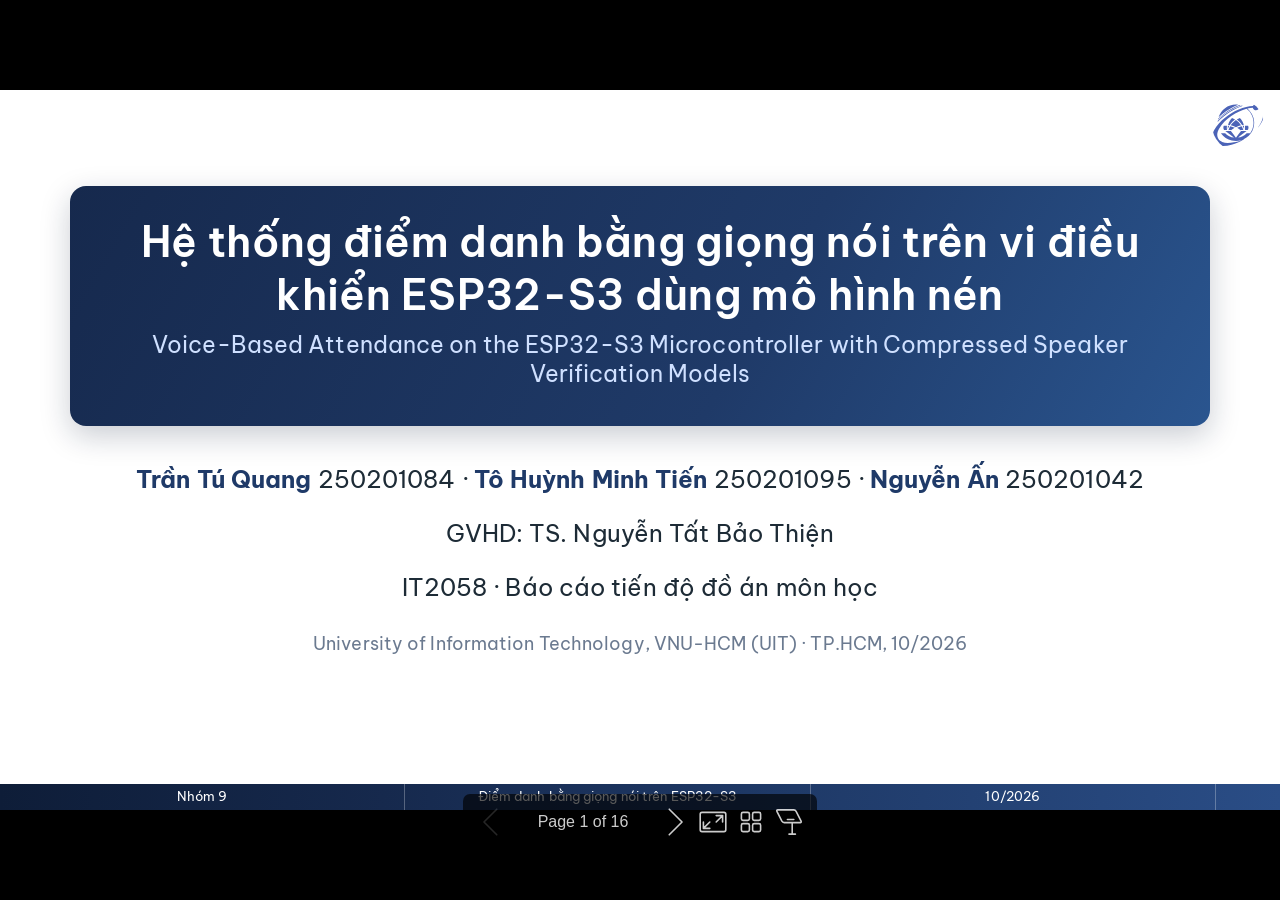
==== commit 2f1ea14b: "update slide" ====
--- a/slides/slide.html
+++ b/slides/slide.html
@@ -1,4 +1,4 @@
-<!DOCTYPE html><html lang="C"><head><title>Hệ thống điểm danh bằng giọng nói trên vi điều khiển ESP32-S3 dùng mô hình nén</title><meta property="og:title" content="Hệ thống điểm danh bằng giọng nói trên vi điều khiển ESP32-S3 dùng mô hình nén"><meta name="author" content="Trần Tú Quang · Tô Huỳnh Minh Tiến · Nguyễn Ấn"><meta property="article:author" content="Trần Tú Quang · Tô Huỳnh Minh Tiến · Nguyễn Ấn"><meta charset="UTF-8"><meta name="viewport" content="width=device-width,height=device-height,initial-scale=1.0"><meta name="apple-mobile-web-app-capable" content="yes"><meta http-equiv="X-UA-Compatible" content="ie=edge"><meta property="og:type" content="website"><meta name="twitter:card" content="summary"><style>@media screen{body[data-bespoke-view=""] .bespoke-marp-parent>.bespoke-marp-osc>button,body[data-bespoke-view=next] .bespoke-marp-parent>.bespoke-marp-osc>button,body[data-bespoke-view=overview] button.bespoke-marp-overview-close,body[data-bespoke-view=presenter] .bespoke-marp-presenter-container .bespoke-marp-presenter-info-container .bespoke-marp-presenter-info-page-area .bespoke-marp-presenter-info-page,body[data-bespoke-view=presenter] .bespoke-marp-presenter-container .bespoke-marp-presenter-info-container button,body[data-bespoke-view=presenter] .bespoke-marp-presenter-container .bespoke-marp-presenter-note-container button{appearance:none;background-color:initial;border:0;color:inherit;cursor:pointer;font-size:inherit;opacity:.8;outline:none;padding:0;transition:opacity .2s linear;-webkit-tap-highlight-color:transparent}body[data-bespoke-view=""] .bespoke-marp-parent>.bespoke-marp-osc>button:disabled,body[data-bespoke-view=next] .bespoke-marp-parent>.bespoke-marp-osc>button:disabled,body[data-bespoke-view=overview] button.bespoke-marp-overview-close:disabled,body[data-bespoke-view=presenter] .bespoke-marp-presenter-container .bespoke-marp-presenter-info-container .bespoke-marp-presenter-info-page-area .bespoke-marp-presenter-info-page:disabled,body[data-bespoke-view=presenter] .bespoke-marp-presenter-container .bespoke-marp-presenter-info-container button:disabled,body[data-bespoke-view=presenter] .bespoke-marp-presenter-container .bespoke-marp-presenter-note-container button:disabled{cursor:not-allowed;opacity:.15!important}body[data-bespoke-view=""] .bespoke-marp-parent>.bespoke-marp-osc>button:hover,body[data-bespoke-view=next] .bespoke-marp-parent>.bespoke-marp-osc>button:hover,body[data-bespoke-view=overview] button.bespoke-marp-overview-close:hover,body[data-bespoke-view=presenter] .bespoke-marp-presenter-container .bespoke-marp-presenter-info-container .bespoke-marp-presenter-info-page-area .bespoke-marp-presenter-info-page:hover,body[data-bespoke-view=presenter] .bespoke-marp-presenter-container .bespoke-marp-presenter-info-container button:hover,body[data-bespoke-view=presenter] .bespoke-marp-presenter-container .bespoke-marp-presenter-note-container button:hover{opacity:1}body[data-bespoke-view=""] .bespoke-marp-parent>.bespoke-marp-osc>button:hover:active,body[data-bespoke-view=next] .bespoke-marp-parent>.bespoke-marp-osc>button:hover:active,body[data-bespoke-view=overview] button.bespoke-marp-overview-close:hover:active,body[data-bespoke-view=presenter] .bespoke-marp-presenter-container .bespoke-marp-presenter-info-container .bespoke-marp-presenter-info-page-area .bespoke-marp-presenter-info-page:hover:active,body[data-bespoke-view=presenter] .bespoke-marp-presenter-container .bespoke-marp-presenter-info-container button:hover:active,body[data-bespoke-view=presenter] .bespoke-marp-presenter-container .bespoke-marp-presenter-note-container button:hover:active{opacity:.6}body[data-bespoke-view=""] .bespoke-marp-parent>.bespoke-marp-osc>button:hover:not(:disabled),body[data-bespoke-view=next] .bespoke-marp-parent>.bespoke-marp-osc>button:hover:not(:disabled),body[data-bespoke-view=overview] button.bespoke-marp-overview-close:hover:not(:disabled),body[data-bespoke-view=presenter] .bespoke-marp-presenter-container .bespoke-marp-presenter-info-container .bespoke-marp-presenter-info-page-area .bespoke-marp-presenter-info-page:hover:not(:disabled),body[data-bespoke-view=presenter] .bespoke-marp-presenter-container .bespoke-marp-presenter-info-container button:hover:not(:disabled),body[data-bespoke-view=presenter] .bespoke-marp-presenter-container .bespoke-marp-presenter-note-container button:hover:not(:disabled){transition:none}body[data-bespoke-view=""] .bespoke-marp-parent>.bespoke-marp-osc>button[data-bespoke-marp-osc=prev],body[data-bespoke-view=next] .bespoke-marp-parent>.bespoke-marp-osc>button[data-bespoke-marp-osc=prev],body[data-bespoke-view=presenter] .bespoke-marp-presenter-container .bespoke-marp-presenter-info-container button.bespoke-marp-presenter-info-page-prev{background:#0000 url("[data-uri]") no-repeat 50%;background-size:contain;overflow:hidden;text-indent:100%;white-space:nowrap}body[data-bespoke-view=""] .bespoke-marp-parent>.bespoke-marp-osc>button[data-bespoke-marp-osc=next],body[data-bespoke-view=next] .bespoke-marp-parent>.bespoke-marp-osc>button[data-bespoke-marp-osc=next],body[data-bespoke-view=presenter] .bespoke-marp-presenter-container .bespoke-marp-presenter-info-container button.bespoke-marp-presenter-info-page-next{background:#0000 url("[data-uri]") no-repeat 50%;background-size:contain;overflow:hidden;text-indent:100%;white-space:nowrap}:is(body[data-bespoke-view=""],body[data-bespoke-view=next]) .bespoke-marp-parent>.bespoke-marp-osc>button[data-bespoke-marp-osc=fullscreen]{background:#0000 url("[data-uri]") no-repeat 50%;background-size:contain;overflow:hidden;text-indent:100%;white-space:nowrap}:is(body[data-bespoke-view=""],body[data-bespoke-view=next]) .bespoke-marp-parent>.bespoke-marp-osc>button.exit[data-bespoke-marp-osc=fullscreen]{background-image:url("[data-uri]")}:is(body[data-bespoke-view=""],body[data-bespoke-view=next]) .bespoke-marp-parent>.bespoke-marp-osc>button[data-bespoke-marp-osc=presenter]{background:#0000 url("[data-uri]") no-repeat 50%;background-size:contain;overflow:hidden;text-indent:100%;white-space:nowrap}body[data-bespoke-view=overview] button.bespoke-marp-overview-close,body[data-bespoke-view=presenter] .bespoke-marp-presenter-container .bespoke-marp-presenter-note-container button.bespoke-marp-presenter-note-bigger{background:#0000 url("[data-uri]") no-repeat 50%;background-size:contain;overflow:hidden;text-indent:100%;white-space:nowrap}body[data-bespoke-view=presenter] .bespoke-marp-presenter-container .bespoke-marp-presenter-note-container button.bespoke-marp-presenter-note-smaller{background:#0000 url("[data-uri]") no-repeat 50%;background-size:contain;overflow:hidden;text-indent:100%;white-space:nowrap}:is(body[data-bespoke-view=""],body[data-bespoke-view=next]) .bespoke-marp-parent>.bespoke-marp-osc>button[data-bespoke-marp-osc=overview]{background:#0000 url("[data-uri]") no-repeat 50%;background-size:contain;overflow:hidden;text-indent:100%;white-space:nowrap}}@keyframes __bespoke_marp_transition_reduced_outgoing__{0%{opacity:1}to{opacity:0}}@keyframes __bespoke_marp_transition_reduced_incoming__{0%{mix-blend-mode:plus-lighter;opacity:0}to{mix-blend-mode:plus-lighter;opacity:1}}.bespoke-marp-note,.bespoke-marp-osc,.bespoke-progress-parent{display:none;transition:none}@media screen{::view-transition-group(*){animation-duration:var(--marp-bespoke-transition-animation-duration,.5s);animation-timing-function:ease}::view-transition-new(*),::view-transition-old(*){animation-delay:0s;animation-direction:var(--marp-bespoke-transition-animation-direction,normal);animation-duration:var(--marp-bespoke-transition-animation-duration,.5s);animation-fill-mode:both;animation-name:var(--marp-bespoke-transition-animation-name,var(--marp-bespoke-transition-animation-name-fallback,__bespoke_marp_transition_no_animation__));mix-blend-mode:normal}::view-transition-old(*){--marp-bespoke-transition-animation-name-fallback:__bespoke_marp_transition_reduced_outgoing__;animation-timing-function:ease}::view-transition-new(*){--marp-bespoke-transition-animation-name-fallback:__bespoke_marp_transition_reduced_incoming__;animation-timing-function:ease}::view-transition-new(root),::view-transition-old(root){animation-timing-function:linear}::view-transition-new(__bespoke_marp_transition_osc__),::view-transition-old(__bespoke_marp_transition_osc__){animation-duration:0s!important;animation-name:__bespoke_marp_transition_osc__!important}::view-transition-new(__bespoke_marp_transition_osc__){opacity:0!important}.bespoke-marp-transition-warming-up::view-transition-group(*),.bespoke-marp-transition-warming-up::view-transition-new(*),.bespoke-marp-transition-warming-up::view-transition-old(*){animation-play-state:paused!important}body,html{height:100%;margin:0}body{background:#000;overflow:hidden}svg.bespoke-marp-slide{content-visibility:hidden;interactivity:inert;opacity:0;pointer-events:none;z-index:-1}svg.bespoke-marp-slide:not(.bespoke-marp-active) *{view-transition-name:none!important}svg.bespoke-marp-slide.bespoke-marp-active{content-visibility:visible;interactivity:auto;opacity:1;pointer-events:auto;z-index:0}svg.bespoke-marp-slide.bespoke-marp-active.bespoke-marp-active-ready *{animation-name:__bespoke_marp__!important}@supports not (content-visibility:hidden){svg.bespoke-marp-slide[data-bespoke-marp-load=hideable]{display:none}svg.bespoke-marp-slide[data-bespoke-marp-load=hideable].bespoke-marp-active{display:block}}}@media screen and (prefers-reduced-motion:reduce){svg.bespoke-marp-slide *{view-transition-name:none!important}}@media screen{[data-bespoke-marp-fragment=inactive]{visibility:hidden}:is(body[data-bespoke-view=""],body[data-bespoke-view=next]) .bespoke-marp-parent{inset:0;position:absolute}:is(body[data-bespoke-view=""],body[data-bespoke-view=next]) .bespoke-marp-parent>.bespoke-marp-osc{background:#000000a6;border-radius:7px;bottom:50px;color:#fff;contain:paint;display:block;font-family:Helvetica,Arial,sans-serif;font-size:16px;left:50%;line-height:0;opacity:1;padding:12px;position:absolute;touch-action:manipulation;transform:translateX(-50%);transition:opacity .2s linear;-webkit-user-select:none;user-select:none;view-transition-name:__bespoke_marp_transition_osc__;white-space:nowrap;will-change:transform;z-index:1}:is(body[data-bespoke-view=""],body[data-bespoke-view=next]) .bespoke-marp-parent>.bespoke-marp-osc>:where(*){margin-left:6px}:is(body[data-bespoke-view=""],body[data-bespoke-view=next]) .bespoke-marp-parent>.bespoke-marp-osc>:where(*):where(:first-child){margin-left:0}:is(body[data-bespoke-view=""],body[data-bespoke-view=next]) .bespoke-marp-parent>.bespoke-marp-osc>span{opacity:.8}:is(body[data-bespoke-view=""],body[data-bespoke-view=next]) .bespoke-marp-parent>.bespoke-marp-osc>span[data-bespoke-marp-osc=page]{display:inline-block;min-width:140px;text-align:center}:is(body[data-bespoke-view=""],body[data-bespoke-view=next]) .bespoke-marp-parent>.bespoke-marp-osc>button[data-bespoke-marp-osc=fullscreen],:is(body[data-bespoke-view=""],body[data-bespoke-view=next]) .bespoke-marp-parent>.bespoke-marp-osc>button[data-bespoke-marp-osc=next],:is(body[data-bespoke-view=""],body[data-bespoke-view=next]) .bespoke-marp-parent>.bespoke-marp-osc>button[data-bespoke-marp-osc=overview],:is(body[data-bespoke-view=""],body[data-bespoke-view=next]) .bespoke-marp-parent>.bespoke-marp-osc>button[data-bespoke-marp-osc=presenter],:is(body[data-bespoke-view=""],body[data-bespoke-view=next]) .bespoke-marp-parent>.bespoke-marp-osc>button[data-bespoke-marp-osc=prev]{height:32px;line-height:32px;width:32px}:is(body[data-bespoke-view=""],body[data-bespoke-view=next]) .bespoke-marp-parent.bespoke-marp-inactive{cursor:none}:is(body[data-bespoke-view=""],body[data-bespoke-view=next]) .bespoke-marp-parent.bespoke-marp-inactive>.bespoke-marp-osc{opacity:0;pointer-events:none}:is(body[data-bespoke-view=""],body[data-bespoke-view=next]) svg.bespoke-marp-slide{height:100%;left:0;position:absolute;top:0;width:100%}body[data-bespoke-view=""] .bespoke-progress-parent{background:#222;display:flex;height:5px;width:100%}body[data-bespoke-view=""] .bespoke-progress-parent+:where(.bespoke-marp-parent){top:5px}body[data-bespoke-view=""] .bespoke-progress-parent .bespoke-progress-bar{background:#0288d1;flex:0 0 0;transition:flex-basis .2s cubic-bezier(0,1,1,1)}body[data-bespoke-view=next]{background:#0000}body[data-bespoke-view=presenter]{background:#161616}body[data-bespoke-view=presenter] .bespoke-marp-presenter-container{display:grid;font-family:Helvetica,Arial,sans-serif;grid-template:"current dragbar next" minmax(140px,1fr) "current dragbar note" 2fr "info    dragbar note" 3em;grid-template-columns:minmax(3px,var(--bespoke-marp-presenter-split-ratio,66%)) 0 minmax(3px,1fr);height:100%;left:0;position:absolute;top:0;width:100%}body[data-bespoke-view=presenter] .bespoke-marp-presenter-container :where(.bespoke-marp-parent){grid-area:current;overflow:hidden;position:relative}body[data-bespoke-view=presenter] .bespoke-marp-presenter-container :where(.bespoke-marp-parent) :where(svg.bespoke-marp-slide){height:calc(100% - 40px);left:20px;pointer-events:none;position:absolute;top:20px;-webkit-user-select:none;user-select:none;width:calc(100% - 40px)}body[data-bespoke-view=presenter] .bespoke-marp-presenter-container :where(.bespoke-marp-parent) :where(svg.bespoke-marp-slide).bespoke-marp-active{filter:drop-shadow(0 3px 10px rgba(0,0,0,.5))}body[data-bespoke-view=presenter] .bespoke-marp-presenter-container .bespoke-marp-presenter-dragbar-container{background:#0288d1;cursor:col-resize;grid-area:dragbar;margin-left:-3px;opacity:0;position:relative;transition:opacity .4s linear .1s;width:6px;z-index:10}body[data-bespoke-view=presenter] .bespoke-marp-presenter-container .bespoke-marp-presenter-dragbar-container:hover{opacity:1}body[data-bespoke-view=presenter] .bespoke-marp-presenter-container .bespoke-marp-presenter-dragbar-container.active{opacity:1;transition-delay:0s}body[data-bespoke-view=presenter] .bespoke-marp-presenter-container .bespoke-marp-presenter-next-container{background:#222;cursor:pointer;display:none;grid-area:next;overflow:hidden;position:relative}body[data-bespoke-view=presenter] .bespoke-marp-presenter-container .bespoke-marp-presenter-next-container.active{display:block}body[data-bespoke-view=presenter] .bespoke-marp-presenter-container .bespoke-marp-presenter-next-container iframe.bespoke-marp-presenter-next{background:#0000;border:0;display:block;filter:drop-shadow(0 3px 10px rgba(0,0,0,.5));height:calc(100% - 40px);left:20px;pointer-events:none;position:absolute;interactivity:inert;top:20px;-webkit-user-select:none;user-select:none;width:calc(100% - 40px)}body[data-bespoke-view=presenter] .bespoke-marp-presenter-container .bespoke-marp-presenter-note-container{background:#222;color:#eee;grid-area:note;position:relative;z-index:1}body[data-bespoke-view=presenter] .bespoke-marp-presenter-container .bespoke-marp-presenter-note-container button{height:1.5em;line-height:1.5em;width:1.5em}body[data-bespoke-view=presenter] .bespoke-marp-presenter-container .bespoke-marp-presenter-note-container .bespoke-marp-presenter-note-wrapper{display:block;inset:0;position:absolute}body[data-bespoke-view=presenter] .bespoke-marp-presenter-container .bespoke-marp-presenter-note-container .bespoke-marp-presenter-note-buttons{background:#000000a6;border-radius:4px;bottom:0;display:flex;gap:4px;margin:12px;opacity:0;padding:6px;pointer-events:none;position:absolute;right:0;transition:opacity .2s linear}body[data-bespoke-view=presenter] .bespoke-marp-presenter-container .bespoke-marp-presenter-note-container .bespoke-marp-presenter-note-buttons:focus-within,body[data-bespoke-view=presenter] .bespoke-marp-presenter-container .bespoke-marp-presenter-note-container .bespoke-marp-presenter-note-wrapper:focus-within+.bespoke-marp-presenter-note-buttons,body[data-bespoke-view=presenter] .bespoke-marp-presenter-container .bespoke-marp-presenter-note-container:hover .bespoke-marp-presenter-note-buttons{opacity:1;pointer-events:auto}body[data-bespoke-view=presenter] .bespoke-marp-presenter-container .bespoke-marp-presenter-note-container .bespoke-marp-note{box-sizing:border-box;font-size:calc(1.1em*var(--bespoke-marp-note-font-scale, 1));height:calc(100% - 40px);margin:20px;overflow:auto;padding-right:3px;white-space:pre-wrap;width:calc(100% - 40px);word-wrap:break-word;scrollbar-color:#eeeeee80 #0000;scrollbar-width:thin}body[data-bespoke-view=presenter] .bespoke-marp-presenter-container .bespoke-marp-presenter-note-container .bespoke-marp-note::-webkit-scrollbar{width:6px}body[data-bespoke-view=presenter] .bespoke-marp-presenter-container .bespoke-marp-presenter-note-container .bespoke-marp-note::-webkit-scrollbar-track{background:#0000}body[data-bespoke-view=presenter] .bespoke-marp-presenter-container .bespoke-marp-presenter-note-container .bespoke-marp-note::-webkit-scrollbar-thumb{background:#eeeeee80;border-radius:6px}body[data-bespoke-view=presenter] .bespoke-marp-presenter-container .bespoke-marp-presenter-note-container .bespoke-marp-note:empty{pointer-events:none}body[data-bespoke-view=presenter] .bespoke-marp-presenter-container .bespoke-marp-presenter-note-container .bespoke-marp-note.active{display:block}body[data-bespoke-view=presenter] .bespoke-marp-presenter-container .bespoke-marp-presenter-note-container .bespoke-marp-note p:first-child{margin-top:0}body[data-bespoke-view=presenter] .bespoke-marp-presenter-container .bespoke-marp-presenter-note-container .bespoke-marp-note p:last-child{margin-bottom:0}body[data-bespoke-view=presenter] .bespoke-marp-presenter-container .bespoke-marp-presenter-info-container{align-items:center;box-sizing:border-box;color:#eee;display:flex;flex-wrap:nowrap;grid-area:info;justify-content:center;overflow:hidden;padding:0 10px}body[data-bespoke-view=presenter] .bespoke-marp-presenter-container .bespoke-marp-presenter-info-container :is(.bespoke-marp-presenter-info-page-area,.bespoke-marp-presenter-info-time,.bespoke-marp-presenter-info-timer){box-sizing:border-box;display:block;padding:0 10px;white-space:nowrap;width:100%}body[data-bespoke-view=presenter] .bespoke-marp-presenter-container .bespoke-marp-presenter-info-container button{height:1.5em;line-height:1.5em;width:1.5em}body[data-bespoke-view=presenter] .bespoke-marp-presenter-container .bespoke-marp-presenter-info-container .bespoke-marp-presenter-info-page-area{order:2;text-align:center}body[data-bespoke-view=presenter] .bespoke-marp-presenter-container .bespoke-marp-presenter-info-container .bespoke-marp-presenter-info-page-area .bespoke-marp-presenter-info-page{display:inline-block;min-width:120px;text-align:center}body[data-bespoke-view=presenter] .bespoke-marp-presenter-container .bespoke-marp-presenter-info-container .bespoke-marp-presenter-info-time{color:#999;order:1;text-align:left}body[data-bespoke-view=presenter] .bespoke-marp-presenter-container .bespoke-marp-presenter-info-container .bespoke-marp-presenter-info-timer{color:#999;order:3;text-align:right}body[data-bespoke-view=presenter] .bespoke-marp-presenter-container .bespoke-marp-presenter-info-container .bespoke-marp-presenter-info-timer:hover{cursor:pointer}body[data-bespoke-view=overview]{background:#161616;overflow:auto}body[data-bespoke-view=overview] [data-bespoke-marp-fragment=inactive]{visibility:visible}body[data-bespoke-view=overview] .bespoke-marp-overview-header{backdrop-filter:blur(4px);background:#222222d9;box-shadow:0 3px 10px #00000080;box-sizing:border-box;display:flex;height:48px;inset:0 0 auto;justify-content:flex-end;padding:10px;position:fixed;z-index:1}body[data-bespoke-view=overview] button.bespoke-marp-overview-close{height:28px;line-height:28px;transform:rotate(45deg);width:28px}body[data-bespoke-view=overview] .bespoke-marp-parent{display:grid;gap:40px;grid-template-columns:repeat(auto-fit,minmax(0,240px));justify-content:space-around;padding:30px}body[data-bespoke-view=overview] .bespoke-marp-parent svg.bespoke-marp-slide{--bov-selected:#0000;--bov-focus:#161616;--bov-focus-outline:#0000;background-image:conic-gradient(#161616 0 0),conic-gradient(var(--bov-focus) 0 0),conic-gradient(var(--bov-focus-outline) 0 0),conic-gradient(var(--bov-selected) 0 0);background-position:5px 5px,3px 3px,2px 2px,0 0;background-repeat:no-repeat;background-size:calc(100% - 10px) calc(100% - 10px),calc(100% - 6px) calc(100% - 6px),calc(100% - 4px) calc(100% - 4px),100% 100%;content-visibility:visible;cursor:pointer;filter:drop-shadow(0 3px 10px rgba(0,0,0,.5));margin:-6px;padding:6px;interactivity:auto;opacity:1;outline:0;pointer-events:auto;scroll-margin-block:30px;width:100%;z-index:0}body[data-bespoke-view=overview] .bespoke-marp-parent svg.bespoke-marp-slide *,body[data-bespoke-view=overview] .bespoke-marp-parent svg.bespoke-marp-slide.bespoke-marp-active *{pointer-events:none;interactivity:inert}body[data-bespoke-view=overview] .bespoke-marp-parent :is(svg.bespoke-marp-slide:active,svg.bespoke-marp-slide:focus-visible,svg.bespoke-marp-slide:hover){--bov-focus-outline:#161616}body[data-bespoke-view=overview] .bespoke-marp-parent svg.bespoke-marp-slide:focus-visible,body[data-bespoke-view=overview] .bespoke-marp-parent svg.bespoke-marp-slide:hover{--bov-focus:#999}body[data-bespoke-view=overview] .bespoke-marp-parent svg.bespoke-marp-slide:active{--bov-focus:#eee}body[data-bespoke-view=overview] .bespoke-marp-parent svg.bespoke-marp-slide.bespoke-marp-active{--bov-selected:#0288d1}body[data-bespoke-view=overview]:has(.bespoke-marp-overview-header) .bespoke-marp-parent{padding-top:78px}body[data-bespoke-view=overview]:has(.bespoke-marp-overview-header) .bespoke-marp-parent svg.bespoke-marp-slide{scroll-margin-top:78px}.bespoke-marp-overview{background:#000000a6;inset:0;opacity:0;pointer-events:none;position:fixed;transition:opacity .1s ease;z-index:10}.bespoke-marp-overview iframe{background:#222;border:0;display:block;height:100%;left:0;position:absolute;top:0;width:100%}.bespoke-marp-overview[data-open="1"]{opacity:1;pointer-events:auto}}@media print{.bespoke-marp-overview,.bespoke-marp-presenter-info-container,.bespoke-marp-presenter-next-container,.bespoke-marp-presenter-note-container{display:none}}</style><style>@import url('https://fonts.googleapis.com/css2?family=Be+Vietnam+Pro:ital,wght@0,400;0,500;0,600;0,700;1,400&display=swap');div#\:\$p > svg > foreignObject > section{width:1280px;height:720px;box-sizing:border-box;overflow:hidden;position:relative;scroll-snap-align:center center;-webkit-text-size-adjust:100%;text-size-adjust:100%}div#\:\$p > svg > foreignObject > section::after{bottom:0;content:attr(data-marpit-pagination);padding:inherit;pointer-events:none;position:absolute;right:0}div#\:\$p > svg > foreignObject > section:not([data-marpit-pagination])::after{display:none}div#\:\$p > svg > foreignObject > section :where(:is(h1, marp-h1)){font-size:2em;margin-block:0.67em}div#\:\$p > svg > foreignObject > section section:where(:is(h1, marp-h1)){--marpit-root-font-size: 2em}div#\:\$p > svg > foreignObject > section video::-webkit-media-controls{will-change:transform}@page {size:1280px 720px;margin:0}@media print{html, body{background-color:#fff;margin:0;page-break-inside:avoid;break-inside:avoid-page}div#\:\$p > svg > foreignObject > section{page-break-before:always;break-before:page}div#\:\$p > svg > foreignObject > section, div#\:\$p > svg > foreignObject > section *{-webkit-print-color-adjust:exact!important;animation-delay:0s!important;animation-duration:0s!important;color-adjust:exact!important;print-color-adjust:exact!important;transition:none!important}div#\:\$p > svg[data-marpit-svg]{display:block;height:100vh;width:100vw}}div#\:\$p > svg > foreignObject > :where(section){container-type:size}div#\:\$p > svg > foreignObject > section img[data-marp-twemoji]{background:transparent;height:1em;margin:0 .05em 0 .1em;vertical-align:-.1em;width:1em}div#\:\$p > svg > foreignObject > section{--fgColor-danger:light-dark(#d1242f, #f85149);--bgColor-attention-muted:light-dark(#fff8c5, #bb800926);--bgColor-muted:light-dark(#f6f8fa, #151b23);--bgColor-neutral-muted:light-dark(#818b981f, #656c7633);--borderColor-accent-emphasis:light-dark(#0969da, #1f6feb);--borderColor-attention-emphasis:light-dark(#9a6700, #9e6a03);--borderColor-danger-emphasis:light-dark(#cf222e, #da3633);--borderColor-default:light-dark(#d1d9e0, #3d444d);--borderColor-done-emphasis:light-dark(#8250df, #8957e5);--borderColor-success-emphasis:light-dark(#1a7f37, #238636);--color-prettylights-syntax-brackethighlighter-angle:light-dark(#59636e, #9198a1);--color-prettylights-syntax-brackethighlighter-unmatched:light-dark(#82071e, #f85149);--color-prettylights-syntax-carriage-return-bg:light-dark(#cf222e, #b62324);--color-prettylights-syntax-carriage-return-text:light-dark(#f6f8fa, #f0f6fc);--color-prettylights-syntax-comment:light-dark(#59636e, #9198a1);--color-prettylights-syntax-constant:light-dark(#0550ae, #79c0ff);--color-prettylights-syntax-constant-other-reference-link:light-dark(#0a3069, #a5d6ff);--color-prettylights-syntax-entity:light-dark(#6639ba, #d2a8ff);--color-prettylights-syntax-entity-tag:light-dark(#0550ae, #7ee787);--color-prettylights-syntax-invalid-illegal-text:light-dark(var(--fgColor-danger), var(--fgColor-danger));--color-prettylights-syntax-keyword:light-dark(#cf222e, #ff7b72);--color-prettylights-syntax-markup-changed-bg:light-dark(#ffd8b5, #5a1e02);--color-prettylights-syntax-markup-changed-text:light-dark(#953800, #ffdfb6);--color-prettylights-syntax-markup-deleted-bg:light-dark(#ffebe9, #67060c);--color-prettylights-syntax-markup-deleted-text:light-dark(#82071e, #ffdcd7);--color-prettylights-syntax-markup-heading:light-dark(#0550ae, #1f6feb);--color-prettylights-syntax-markup-ignored-bg:light-dark(#0550ae, #1158c7);--color-prettylights-syntax-markup-ignored-text:light-dark(#d1d9e0, #f0f6fc);--color-prettylights-syntax-markup-inserted-bg:light-dark(#dafbe1, #033a16);--color-prettylights-syntax-markup-inserted-text:light-dark(#116329, #aff5b4);--color-prettylights-syntax-markup-list:light-dark(#3b2300, #f2cc60);--color-prettylights-syntax-meta-diff-range:light-dark(#8250df, #d2a8ff);--color-prettylights-syntax-string:light-dark(#0a3069, #a5d6ff);--color-prettylights-syntax-string-regexp:light-dark(#116329, #7ee787);--color-prettylights-syntax-sublimelinter-gutter-mark:light-dark(#818b98, #3d444d);--color-prettylights-syntax-variable:light-dark(#953800, #ffa657);--fgColor-accent:light-dark(#0969da, #4493f8);--fgColor-attention:light-dark(#9a6700, #d29922);--fgColor-done:light-dark(#8250df, #ab7df8);--fgColor-muted:light-dark(#59636e, #9198a1);--fgColor-success:light-dark(#1a7f37, #3fb950);--bgColor-default:light-dark(#fff, #0d1117);--borderColor-muted:light-dark(#d1d9e0b3, #3d444db3);--color-prettylights-syntax-invalid-illegal-bg:light-dark(var(--bgColor-danger-muted), var(--bgColor-danger-muted));--color-prettylights-syntax-markup-bold:light-dark(#1f2328, #f0f6fc);--color-prettylights-syntax-markup-italic:light-dark(#1f2328, #f0f6fc);--color-prettylights-syntax-storage-modifier-import:light-dark(#1f2328, #f0f6fc);--fgColor-default:light-dark(#1f2328, #f0f6fc);--focus-outlineColor:light-dark(var(--borderColor-accent-emphasis), var(--borderColor-accent-emphasis));--borderColor-neutral-muted:light-dark(var(--borderColor-muted), var(--borderColor-muted));--base-size-16:calc(var(--marpit-root-font-size, 1rem) * 1);--base-size-24:calc(var(--marpit-root-font-size, 1rem) * 1.5);--base-size-4:calc(var(--marpit-root-font-size, 1rem) * 0.25);--base-size-40:calc(var(--marpit-root-font-size, 1rem) * 2.5);--base-size-8:calc(var(--marpit-root-font-size, 1rem) * 0.5);--base-text-weight-medium:500;--base-text-weight-normal:400;--base-text-weight-semibold:600;--fontStack-monospace:ui-monospace, SFMono-Regular, SF Mono, Menlo, Consolas, Liberation Mono, monospace;--fontStack-sansSerif:-apple-system, BlinkMacSystemFont, "Segoe UI", "Noto Sans", Helvetica, Arial, sans-serif, "Apple Color Emoji", "Segoe UI Emoji";}/*!
+<!DOCTYPE html><html lang="en-US"><head><title>Hệ thống điểm danh bằng giọng nói trên vi điều khiển ESP32-S3 dùng mô hình nén</title><meta property="og:title" content="Hệ thống điểm danh bằng giọng nói trên vi điều khiển ESP32-S3 dùng mô hình nén"><meta name="author" content="Trần Tú Quang · Tô Huỳnh Minh Tiến · Nguyễn Ấn"><meta property="article:author" content="Trần Tú Quang · Tô Huỳnh Minh Tiến · Nguyễn Ấn"><meta charset="UTF-8"><meta name="viewport" content="width=device-width,height=device-height,initial-scale=1.0"><meta name="apple-mobile-web-app-capable" content="yes"><meta http-equiv="X-UA-Compatible" content="ie=edge"><meta property="og:type" content="website"><meta name="twitter:card" content="summary"><style>@media screen{body[data-bespoke-view=""] .bespoke-marp-parent>.bespoke-marp-osc>button,body[data-bespoke-view=next] .bespoke-marp-parent>.bespoke-marp-osc>button,body[data-bespoke-view=overview] button.bespoke-marp-overview-close,body[data-bespoke-view=presenter] .bespoke-marp-presenter-container .bespoke-marp-presenter-info-container .bespoke-marp-presenter-info-page-area .bespoke-marp-presenter-info-page,body[data-bespoke-view=presenter] .bespoke-marp-presenter-container .bespoke-marp-presenter-info-container button,body[data-bespoke-view=presenter] .bespoke-marp-presenter-container .bespoke-marp-presenter-note-container button{appearance:none;background-color:initial;border:0;color:inherit;cursor:pointer;font-size:inherit;opacity:.8;outline:none;padding:0;transition:opacity .2s linear;-webkit-tap-highlight-color:transparent}body[data-bespoke-view=""] .bespoke-marp-parent>.bespoke-marp-osc>button:disabled,body[data-bespoke-view=next] .bespoke-marp-parent>.bespoke-marp-osc>button:disabled,body[data-bespoke-view=overview] button.bespoke-marp-overview-close:disabled,body[data-bespoke-view=presenter] .bespoke-marp-presenter-container .bespoke-marp-presenter-info-container .bespoke-marp-presenter-info-page-area .bespoke-marp-presenter-info-page:disabled,body[data-bespoke-view=presenter] .bespoke-marp-presenter-container .bespoke-marp-presenter-info-container button:disabled,body[data-bespoke-view=presenter] .bespoke-marp-presenter-container .bespoke-marp-presenter-note-container button:disabled{cursor:not-allowed;opacity:.15!important}body[data-bespoke-view=""] .bespoke-marp-parent>.bespoke-marp-osc>button:hover,body[data-bespoke-view=next] .bespoke-marp-parent>.bespoke-marp-osc>button:hover,body[data-bespoke-view=overview] button.bespoke-marp-overview-close:hover,body[data-bespoke-view=presenter] .bespoke-marp-presenter-container .bespoke-marp-presenter-info-container .bespoke-marp-presenter-info-page-area .bespoke-marp-presenter-info-page:hover,body[data-bespoke-view=presenter] .bespoke-marp-presenter-container .bespoke-marp-presenter-info-container button:hover,body[data-bespoke-view=presenter] .bespoke-marp-presenter-container .bespoke-marp-presenter-note-container button:hover{opacity:1}body[data-bespoke-view=""] .bespoke-marp-parent>.bespoke-marp-osc>button:hover:active,body[data-bespoke-view=next] .bespoke-marp-parent>.bespoke-marp-osc>button:hover:active,body[data-bespoke-view=overview] button.bespoke-marp-overview-close:hover:active,body[data-bespoke-view=presenter] .bespoke-marp-presenter-container .bespoke-marp-presenter-info-container .bespoke-marp-presenter-info-page-area .bespoke-marp-presenter-info-page:hover:active,body[data-bespoke-view=presenter] .bespoke-marp-presenter-container .bespoke-marp-presenter-info-container button:hover:active,body[data-bespoke-view=presenter] .bespoke-marp-presenter-container .bespoke-marp-presenter-note-container button:hover:active{opacity:.6}body[data-bespoke-view=""] .bespoke-marp-parent>.bespoke-marp-osc>button:hover:not(:disabled),body[data-bespoke-view=next] .bespoke-marp-parent>.bespoke-marp-osc>button:hover:not(:disabled),body[data-bespoke-view=overview] button.bespoke-marp-overview-close:hover:not(:disabled),body[data-bespoke-view=presenter] .bespoke-marp-presenter-container .bespoke-marp-presenter-info-container .bespoke-marp-presenter-info-page-area .bespoke-marp-presenter-info-page:hover:not(:disabled),body[data-bespoke-view=presenter] .bespoke-marp-presenter-container .bespoke-marp-presenter-info-container button:hover:not(:disabled),body[data-bespoke-view=presenter] .bespoke-marp-presenter-container .bespoke-marp-presenter-note-container button:hover:not(:disabled){transition:none}body[data-bespoke-view=""] .bespoke-marp-parent>.bespoke-marp-osc>button[data-bespoke-marp-osc=prev],body[data-bespoke-view=next] .bespoke-marp-parent>.bespoke-marp-osc>button[data-bespoke-marp-osc=prev],body[data-bespoke-view=presenter] .bespoke-marp-presenter-container .bespoke-marp-presenter-info-container button.bespoke-marp-presenter-info-page-prev{background:#0000 url("[data-uri]") no-repeat 50%;background-size:contain;overflow:hidden;text-indent:100%;white-space:nowrap}body[data-bespoke-view=""] .bespoke-marp-parent>.bespoke-marp-osc>button[data-bespoke-marp-osc=next],body[data-bespoke-view=next] .bespoke-marp-parent>.bespoke-marp-osc>button[data-bespoke-marp-osc=next],body[data-bespoke-view=presenter] .bespoke-marp-presenter-container .bespoke-marp-presenter-info-container button.bespoke-marp-presenter-info-page-next{background:#0000 url("[data-uri]") no-repeat 50%;background-size:contain;overflow:hidden;text-indent:100%;white-space:nowrap}:is(body[data-bespoke-view=""],body[data-bespoke-view=next]) .bespoke-marp-parent>.bespoke-marp-osc>button[data-bespoke-marp-osc=fullscreen]{background:#0000 url("[data-uri]") no-repeat 50%;background-size:contain;overflow:hidden;text-indent:100%;white-space:nowrap}:is(body[data-bespoke-view=""],body[data-bespoke-view=next]) .bespoke-marp-parent>.bespoke-marp-osc>button.exit[data-bespoke-marp-osc=fullscreen]{background-image:url("[data-uri]")}:is(body[data-bespoke-view=""],body[data-bespoke-view=next]) .bespoke-marp-parent>.bespoke-marp-osc>button[data-bespoke-marp-osc=presenter]{background:#0000 url("[data-uri]") no-repeat 50%;background-size:contain;overflow:hidden;text-indent:100%;white-space:nowrap}body[data-bespoke-view=overview] button.bespoke-marp-overview-close,body[data-bespoke-view=presenter] .bespoke-marp-presenter-container .bespoke-marp-presenter-note-container button.bespoke-marp-presenter-note-bigger{background:#0000 url("[data-uri]") no-repeat 50%;background-size:contain;overflow:hidden;text-indent:100%;white-space:nowrap}body[data-bespoke-view=presenter] .bespoke-marp-presenter-container .bespoke-marp-presenter-note-container button.bespoke-marp-presenter-note-smaller{background:#0000 url("[data-uri]") no-repeat 50%;background-size:contain;overflow:hidden;text-indent:100%;white-space:nowrap}:is(body[data-bespoke-view=""],body[data-bespoke-view=next]) .bespoke-marp-parent>.bespoke-marp-osc>button[data-bespoke-marp-osc=overview]{background:#0000 url("[data-uri]") no-repeat 50%;background-size:contain;overflow:hidden;text-indent:100%;white-space:nowrap}}@keyframes __bespoke_marp_transition_reduced_outgoing__{0%{opacity:1}to{opacity:0}}@keyframes __bespoke_marp_transition_reduced_incoming__{0%{mix-blend-mode:plus-lighter;opacity:0}to{mix-blend-mode:plus-lighter;opacity:1}}.bespoke-marp-note,.bespoke-marp-osc,.bespoke-progress-parent{display:none;transition:none}@media screen{::view-transition-group(*){animation-duration:var(--marp-bespoke-transition-animation-duration,.5s);animation-timing-function:ease}::view-transition-new(*),::view-transition-old(*){animation-delay:0s;animation-direction:var(--marp-bespoke-transition-animation-direction,normal);animation-duration:var(--marp-bespoke-transition-animation-duration,.5s);animation-fill-mode:both;animation-name:var(--marp-bespoke-transition-animation-name,var(--marp-bespoke-transition-animation-name-fallback,__bespoke_marp_transition_no_animation__));mix-blend-mode:normal}::view-transition-old(*){--marp-bespoke-transition-animation-name-fallback:__bespoke_marp_transition_reduced_outgoing__;animation-timing-function:ease}::view-transition-new(*){--marp-bespoke-transition-animation-name-fallback:__bespoke_marp_transition_reduced_incoming__;animation-timing-function:ease}::view-transition-new(root),::view-transition-old(root){animation-timing-function:linear}::view-transition-new(__bespoke_marp_transition_osc__),::view-transition-old(__bespoke_marp_transition_osc__){animation-duration:0s!important;animation-name:__bespoke_marp_transition_osc__!important}::view-transition-new(__bespoke_marp_transition_osc__){opacity:0!important}.bespoke-marp-transition-warming-up::view-transition-group(*),.bespoke-marp-transition-warming-up::view-transition-new(*),.bespoke-marp-transition-warming-up::view-transition-old(*){animation-play-state:paused!important}body,html{height:100%;margin:0}body{background:#000;overflow:hidden}svg.bespoke-marp-slide{content-visibility:hidden;interactivity:inert;opacity:0;pointer-events:none;z-index:-1}svg.bespoke-marp-slide:not(.bespoke-marp-active) *{view-transition-name:none!important}svg.bespoke-marp-slide.bespoke-marp-active{content-visibility:visible;interactivity:auto;opacity:1;pointer-events:auto;z-index:0}svg.bespoke-marp-slide.bespoke-marp-active.bespoke-marp-active-ready *{animation-name:__bespoke_marp__!important}@supports not (content-visibility:hidden){svg.bespoke-marp-slide[data-bespoke-marp-load=hideable]{display:none}svg.bespoke-marp-slide[data-bespoke-marp-load=hideable].bespoke-marp-active{display:block}}}@media screen and (prefers-reduced-motion:reduce){svg.bespoke-marp-slide *{view-transition-name:none!important}}@media screen{[data-bespoke-marp-fragment=inactive]{visibility:hidden}:is(body[data-bespoke-view=""],body[data-bespoke-view=next]) .bespoke-marp-parent{inset:0;position:absolute}:is(body[data-bespoke-view=""],body[data-bespoke-view=next]) .bespoke-marp-parent>.bespoke-marp-osc{background:#000000a6;border-radius:7px;bottom:50px;color:#fff;contain:paint;display:block;font-family:Helvetica,Arial,sans-serif;font-size:16px;left:50%;line-height:0;opacity:1;padding:12px;position:absolute;touch-action:manipulation;transform:translateX(-50%);transition:opacity .2s linear;-webkit-user-select:none;user-select:none;view-transition-name:__bespoke_marp_transition_osc__;white-space:nowrap;will-change:transform;z-index:1}:is(body[data-bespoke-view=""],body[data-bespoke-view=next]) .bespoke-marp-parent>.bespoke-marp-osc>:where(*){margin-left:6px}:is(body[data-bespoke-view=""],body[data-bespoke-view=next]) .bespoke-marp-parent>.bespoke-marp-osc>:where(*):where(:first-child){margin-left:0}:is(body[data-bespoke-view=""],body[data-bespoke-view=next]) .bespoke-marp-parent>.bespoke-marp-osc>span{opacity:.8}:is(body[data-bespoke-view=""],body[data-bespoke-view=next]) .bespoke-marp-parent>.bespoke-marp-osc>span[data-bespoke-marp-osc=page]{display:inline-block;min-width:140px;text-align:center}:is(body[data-bespoke-view=""],body[data-bespoke-view=next]) .bespoke-marp-parent>.bespoke-marp-osc>button[data-bespoke-marp-osc=fullscreen],:is(body[data-bespoke-view=""],body[data-bespoke-view=next]) .bespoke-marp-parent>.bespoke-marp-osc>button[data-bespoke-marp-osc=next],:is(body[data-bespoke-view=""],body[data-bespoke-view=next]) .bespoke-marp-parent>.bespoke-marp-osc>button[data-bespoke-marp-osc=overview],:is(body[data-bespoke-view=""],body[data-bespoke-view=next]) .bespoke-marp-parent>.bespoke-marp-osc>button[data-bespoke-marp-osc=presenter],:is(body[data-bespoke-view=""],body[data-bespoke-view=next]) .bespoke-marp-parent>.bespoke-marp-osc>button[data-bespoke-marp-osc=prev]{height:32px;line-height:32px;width:32px}:is(body[data-bespoke-view=""],body[data-bespoke-view=next]) .bespoke-marp-parent.bespoke-marp-inactive{cursor:none}:is(body[data-bespoke-view=""],body[data-bespoke-view=next]) .bespoke-marp-parent.bespoke-marp-inactive>.bespoke-marp-osc{opacity:0;pointer-events:none}:is(body[data-bespoke-view=""],body[data-bespoke-view=next]) svg.bespoke-marp-slide{height:100%;left:0;position:absolute;top:0;width:100%}body[data-bespoke-view=""] .bespoke-progress-parent{background:#222;display:flex;height:5px;width:100%}body[data-bespoke-view=""] .bespoke-progress-parent+:where(.bespoke-marp-parent){top:5px}body[data-bespoke-view=""] .bespoke-progress-parent .bespoke-progress-bar{background:#0288d1;flex:0 0 0;transition:flex-basis .2s cubic-bezier(0,1,1,1)}body[data-bespoke-view=next]{background:#0000}body[data-bespoke-view=presenter]{background:#161616}body[data-bespoke-view=presenter] .bespoke-marp-presenter-container{display:grid;font-family:Helvetica,Arial,sans-serif;grid-template:"current dragbar next" minmax(140px,1fr) "current dragbar note" 2fr "info    dragbar note" 3em;grid-template-columns:minmax(3px,var(--bespoke-marp-presenter-split-ratio,66%)) 0 minmax(3px,1fr);height:100%;left:0;position:absolute;top:0;width:100%}body[data-bespoke-view=presenter] .bespoke-marp-presenter-container :where(.bespoke-marp-parent){grid-area:current;overflow:hidden;position:relative}body[data-bespoke-view=presenter] .bespoke-marp-presenter-container :where(.bespoke-marp-parent) :where(svg.bespoke-marp-slide){height:calc(100% - 40px);left:20px;pointer-events:none;position:absolute;top:20px;-webkit-user-select:none;user-select:none;width:calc(100% - 40px)}body[data-bespoke-view=presenter] .bespoke-marp-presenter-container :where(.bespoke-marp-parent) :where(svg.bespoke-marp-slide).bespoke-marp-active{filter:drop-shadow(0 3px 10px rgba(0,0,0,.5))}body[data-bespoke-view=presenter] .bespoke-marp-presenter-container .bespoke-marp-presenter-dragbar-container{background:#0288d1;cursor:col-resize;grid-area:dragbar;margin-left:-3px;opacity:0;position:relative;transition:opacity .4s linear .1s;width:6px;z-index:10}body[data-bespoke-view=presenter] .bespoke-marp-presenter-container .bespoke-marp-presenter-dragbar-container:hover{opacity:1}body[data-bespoke-view=presenter] .bespoke-marp-presenter-container .bespoke-marp-presenter-dragbar-container.active{opacity:1;transition-delay:0s}body[data-bespoke-view=presenter] .bespoke-marp-presenter-container .bespoke-marp-presenter-next-container{background:#222;cursor:pointer;display:none;grid-area:next;overflow:hidden;position:relative}body[data-bespoke-view=presenter] .bespoke-marp-presenter-container .bespoke-marp-presenter-next-container.active{display:block}body[data-bespoke-view=presenter] .bespoke-marp-presenter-container .bespoke-marp-presenter-next-container iframe.bespoke-marp-presenter-next{background:#0000;border:0;display:block;filter:drop-shadow(0 3px 10px rgba(0,0,0,.5));height:calc(100% - 40px);left:20px;pointer-events:none;position:absolute;interactivity:inert;top:20px;-webkit-user-select:none;user-select:none;width:calc(100% - 40px)}body[data-bespoke-view=presenter] .bespoke-marp-presenter-container .bespoke-marp-presenter-note-container{background:#222;color:#eee;grid-area:note;position:relative;z-index:1}body[data-bespoke-view=presenter] .bespoke-marp-presenter-container .bespoke-marp-presenter-note-container button{height:1.5em;line-height:1.5em;width:1.5em}body[data-bespoke-view=presenter] .bespoke-marp-presenter-container .bespoke-marp-presenter-note-container .bespoke-marp-presenter-note-wrapper{display:block;inset:0;position:absolute}body[data-bespoke-view=presenter] .bespoke-marp-presenter-container .bespoke-marp-presenter-note-container .bespoke-marp-presenter-note-buttons{background:#000000a6;border-radius:4px;bottom:0;display:flex;gap:4px;margin:12px;opacity:0;padding:6px;pointer-events:none;position:absolute;right:0;transition:opacity .2s linear}body[data-bespoke-view=presenter] .bespoke-marp-presenter-container .bespoke-marp-presenter-note-container .bespoke-marp-presenter-note-buttons:focus-within,body[data-bespoke-view=presenter] .bespoke-marp-presenter-container .bespoke-marp-presenter-note-container .bespoke-marp-presenter-note-wrapper:focus-within+.bespoke-marp-presenter-note-buttons,body[data-bespoke-view=presenter] .bespoke-marp-presenter-container .bespoke-marp-presenter-note-container:hover .bespoke-marp-presenter-note-buttons{opacity:1;pointer-events:auto}body[data-bespoke-view=presenter] .bespoke-marp-presenter-container .bespoke-marp-presenter-note-container .bespoke-marp-note{box-sizing:border-box;font-size:calc(1.1em*var(--bespoke-marp-note-font-scale, 1));height:calc(100% - 40px);margin:20px;overflow:auto;padding-right:3px;white-space:pre-wrap;width:calc(100% - 40px);word-wrap:break-word;scrollbar-color:#eeeeee80 #0000;scrollbar-width:thin}body[data-bespoke-view=presenter] .bespoke-marp-presenter-container .bespoke-marp-presenter-note-container .bespoke-marp-note::-webkit-scrollbar{width:6px}body[data-bespoke-view=presenter] .bespoke-marp-presenter-container .bespoke-marp-presenter-note-container .bespoke-marp-note::-webkit-scrollbar-track{background:#0000}body[data-bespoke-view=presenter] .bespoke-marp-presenter-container .bespoke-marp-presenter-note-container .bespoke-marp-note::-webkit-scrollbar-thumb{background:#eeeeee80;border-radius:6px}body[data-bespoke-view=presenter] .bespoke-marp-presenter-container .bespoke-marp-presenter-note-container .bespoke-marp-note:empty{pointer-events:none}body[data-bespoke-view=presenter] .bespoke-marp-presenter-container .bespoke-marp-presenter-note-container .bespoke-marp-note.active{display:block}body[data-bespoke-view=presenter] .bespoke-marp-presenter-container .bespoke-marp-presenter-note-container .bespoke-marp-note p:first-child{margin-top:0}body[data-bespoke-view=presenter] .bespoke-marp-presenter-container .bespoke-marp-presenter-note-container .bespoke-marp-note p:last-child{margin-bottom:0}body[data-bespoke-view=presenter] .bespoke-marp-presenter-container .bespoke-marp-presenter-info-container{align-items:center;box-sizing:border-box;color:#eee;display:flex;flex-wrap:nowrap;grid-area:info;justify-content:center;overflow:hidden;padding:0 10px}body[data-bespoke-view=presenter] .bespoke-marp-presenter-container .bespoke-marp-presenter-info-container :is(.bespoke-marp-presenter-info-page-area,.bespoke-marp-presenter-info-time,.bespoke-marp-presenter-info-timer){box-sizing:border-box;display:block;padding:0 10px;white-space:nowrap;width:100%}body[data-bespoke-view=presenter] .bespoke-marp-presenter-container .bespoke-marp-presenter-info-container button{height:1.5em;line-height:1.5em;width:1.5em}body[data-bespoke-view=presenter] .bespoke-marp-presenter-container .bespoke-marp-presenter-info-container .bespoke-marp-presenter-info-page-area{order:2;text-align:center}body[data-bespoke-view=presenter] .bespoke-marp-presenter-container .bespoke-marp-presenter-info-container .bespoke-marp-presenter-info-page-area .bespoke-marp-presenter-info-page{display:inline-block;min-width:120px;text-align:center}body[data-bespoke-view=presenter] .bespoke-marp-presenter-container .bespoke-marp-presenter-info-container .bespoke-marp-presenter-info-time{color:#999;order:1;text-align:left}body[data-bespoke-view=presenter] .bespoke-marp-presenter-container .bespoke-marp-presenter-info-container .bespoke-marp-presenter-info-timer{color:#999;order:3;text-align:right}body[data-bespoke-view=presenter] .bespoke-marp-presenter-container .bespoke-marp-presenter-info-container .bespoke-marp-presenter-info-timer:hover{cursor:pointer}body[data-bespoke-view=overview]{background:#161616;overflow:auto}body[data-bespoke-view=overview] [data-bespoke-marp-fragment=inactive]{visibility:visible}body[data-bespoke-view=overview] .bespoke-marp-overview-header{backdrop-filter:blur(4px);background:#222222d9;box-shadow:0 3px 10px #00000080;box-sizing:border-box;display:flex;height:48px;inset:0 0 auto;justify-content:flex-end;padding:10px;position:fixed;z-index:1}body[data-bespoke-view=overview] button.bespoke-marp-overview-close{height:28px;line-height:28px;transform:rotate(45deg);width:28px}body[data-bespoke-view=overview] .bespoke-marp-parent{display:grid;gap:40px;grid-template-columns:repeat(auto-fit,minmax(0,240px));justify-content:space-around;padding:30px}body[data-bespoke-view=overview] .bespoke-marp-parent svg.bespoke-marp-slide{--bov-selected:#0000;--bov-focus:#161616;--bov-focus-outline:#0000;background-image:conic-gradient(#161616 0 0),conic-gradient(var(--bov-focus) 0 0),conic-gradient(var(--bov-focus-outline) 0 0),conic-gradient(var(--bov-selected) 0 0);background-position:5px 5px,3px 3px,2px 2px,0 0;background-repeat:no-repeat;background-size:calc(100% - 10px) calc(100% - 10px),calc(100% - 6px) calc(100% - 6px),calc(100% - 4px) calc(100% - 4px),100% 100%;content-visibility:visible;cursor:pointer;filter:drop-shadow(0 3px 10px rgba(0,0,0,.5));margin:-6px;padding:6px;interactivity:auto;opacity:1;outline:0;pointer-events:auto;scroll-margin-block:30px;width:100%;z-index:0}body[data-bespoke-view=overview] .bespoke-marp-parent svg.bespoke-marp-slide *,body[data-bespoke-view=overview] .bespoke-marp-parent svg.bespoke-marp-slide.bespoke-marp-active *{pointer-events:none;interactivity:inert}body[data-bespoke-view=overview] .bespoke-marp-parent :is(svg.bespoke-marp-slide:active,svg.bespoke-marp-slide:focus-visible,svg.bespoke-marp-slide:hover){--bov-focus-outline:#161616}body[data-bespoke-view=overview] .bespoke-marp-parent svg.bespoke-marp-slide:focus-visible,body[data-bespoke-view=overview] .bespoke-marp-parent svg.bespoke-marp-slide:hover{--bov-focus:#999}body[data-bespoke-view=overview] .bespoke-marp-parent svg.bespoke-marp-slide:active{--bov-focus:#eee}body[data-bespoke-view=overview] .bespoke-marp-parent svg.bespoke-marp-slide.bespoke-marp-active{--bov-selected:#0288d1}body[data-bespoke-view=overview]:has(.bespoke-marp-overview-header) .bespoke-marp-parent{padding-top:78px}body[data-bespoke-view=overview]:has(.bespoke-marp-overview-header) .bespoke-marp-parent svg.bespoke-marp-slide{scroll-margin-top:78px}.bespoke-marp-overview{background:#000000a6;inset:0;opacity:0;pointer-events:none;position:fixed;transition:opacity .1s ease;z-index:10}.bespoke-marp-overview iframe{background:#222;border:0;display:block;height:100%;left:0;position:absolute;top:0;width:100%}.bespoke-marp-overview[data-open="1"]{opacity:1;pointer-events:auto}}@media print{.bespoke-marp-overview,.bespoke-marp-presenter-info-container,.bespoke-marp-presenter-next-container,.bespoke-marp-presenter-note-container{display:none}}</style><style>@import url('https://fonts.googleapis.com/css2?family=Be+Vietnam+Pro:ital,wght@0,400;0,500;0,600;0,700;1,400&display=swap');div#\:\$p > svg > foreignObject > section{width:1280px;height:720px;box-sizing:border-box;overflow:hidden;position:relative;scroll-snap-align:center center;-webkit-text-size-adjust:100%;text-size-adjust:100%}div#\:\$p > svg > foreignObject > section::after{bottom:0;content:attr(data-marpit-pagination);padding:inherit;pointer-events:none;position:absolute;right:0}div#\:\$p > svg > foreignObject > section:not([data-marpit-pagination])::after{display:none}div#\:\$p > svg > foreignObject > section :where(:is(h1, marp-h1)){font-size:2em;margin-block:0.67em}div#\:\$p > svg > foreignObject > section section:where(:is(h1, marp-h1)){--marpit-root-font-size: 2em}div#\:\$p > svg > foreignObject > section video::-webkit-media-controls{will-change:transform}@page {size:1280px 720px;margin:0}@media print{html, body{background-color:#fff;margin:0;page-break-inside:avoid;break-inside:avoid-page}div#\:\$p > svg > foreignObject > section{page-break-before:always;break-before:page}div#\:\$p > svg > foreignObject > section, div#\:\$p > svg > foreignObject > section *{-webkit-print-color-adjust:exact!important;animation-delay:0s!important;animation-duration:0s!important;color-adjust:exact!important;print-color-adjust:exact!important;transition:none!important}div#\:\$p > svg[data-marpit-svg]{display:block;height:100vh;width:100vw}}div#\:\$p > svg > foreignObject > :where(section){container-type:size}div#\:\$p > svg > foreignObject > section img[data-marp-twemoji]{background:transparent;height:1em;margin:0 .05em 0 .1em;vertical-align:-.1em;width:1em}div#\:\$p > svg > foreignObject > section{--fgColor-danger:light-dark(#d1242f, #f85149);--bgColor-attention-muted:light-dark(#fff8c5, #bb800926);--bgColor-muted:light-dark(#f6f8fa, #151b23);--bgColor-neutral-muted:light-dark(#818b981f, #656c7633);--borderColor-accent-emphasis:light-dark(#0969da, #1f6feb);--borderColor-attention-emphasis:light-dark(#9a6700, #9e6a03);--borderColor-danger-emphasis:light-dark(#cf222e, #da3633);--borderColor-default:light-dark(#d1d9e0, #3d444d);--borderColor-done-emphasis:light-dark(#8250df, #8957e5);--borderColor-success-emphasis:light-dark(#1a7f37, #238636);--color-prettylights-syntax-brackethighlighter-angle:light-dark(#59636e, #9198a1);--color-prettylights-syntax-brackethighlighter-unmatched:light-dark(#82071e, #f85149);--color-prettylights-syntax-carriage-return-bg:light-dark(#cf222e, #b62324);--color-prettylights-syntax-carriage-return-text:light-dark(#f6f8fa, #f0f6fc);--color-prettylights-syntax-comment:light-dark(#59636e, #9198a1);--color-prettylights-syntax-constant:light-dark(#0550ae, #79c0ff);--color-prettylights-syntax-constant-other-reference-link:light-dark(#0a3069, #a5d6ff);--color-prettylights-syntax-entity:light-dark(#6639ba, #d2a8ff);--color-prettylights-syntax-entity-tag:light-dark(#0550ae, #7ee787);--color-prettylights-syntax-invalid-illegal-text:light-dark(var(--fgColor-danger), var(--fgColor-danger));--color-prettylights-syntax-keyword:light-dark(#cf222e, #ff7b72);--color-prettylights-syntax-markup-changed-bg:light-dark(#ffd8b5, #5a1e02);--color-prettylights-syntax-markup-changed-text:light-dark(#953800, #ffdfb6);--color-prettylights-syntax-markup-deleted-bg:light-dark(#ffebe9, #67060c);--color-prettylights-syntax-markup-deleted-text:light-dark(#82071e, #ffdcd7);--color-prettylights-syntax-markup-heading:light-dark(#0550ae, #1f6feb);--color-prettylights-syntax-markup-ignored-bg:light-dark(#0550ae, #1158c7);--color-prettylights-syntax-markup-ignored-text:light-dark(#d1d9e0, #f0f6fc);--color-prettylights-syntax-markup-inserted-bg:light-dark(#dafbe1, #033a16);--color-prettylights-syntax-markup-inserted-text:light-dark(#116329, #aff5b4);--color-prettylights-syntax-markup-list:light-dark(#3b2300, #f2cc60);--color-prettylights-syntax-meta-diff-range:light-dark(#8250df, #d2a8ff);--color-prettylights-syntax-string:light-dark(#0a3069, #a5d6ff);--color-prettylights-syntax-string-regexp:light-dark(#116329, #7ee787);--color-prettylights-syntax-sublimelinter-gutter-mark:light-dark(#818b98, #3d444d);--color-prettylights-syntax-variable:light-dark(#953800, #ffa657);--fgColor-accent:light-dark(#0969da, #4493f8);--fgColor-attention:light-dark(#9a6700, #d29922);--fgColor-done:light-dark(#8250df, #ab7df8);--fgColor-muted:light-dark(#59636e, #9198a1);--fgColor-success:light-dark(#1a7f37, #3fb950);--bgColor-default:light-dark(#fff, #0d1117);--borderColor-muted:light-dark(#d1d9e0b3, #3d444db3);--color-prettylights-syntax-invalid-illegal-bg:light-dark(var(--bgColor-danger-muted), var(--bgColor-danger-muted));--color-prettylights-syntax-markup-bold:light-dark(#1f2328, #f0f6fc);--color-prettylights-syntax-markup-italic:light-dark(#1f2328, #f0f6fc);--color-prettylights-syntax-storage-modifier-import:light-dark(#1f2328, #f0f6fc);--fgColor-default:light-dark(#1f2328, #f0f6fc);--focus-outlineColor:light-dark(var(--borderColor-accent-emphasis), var(--borderColor-accent-emphasis));--borderColor-neutral-muted:light-dark(var(--borderColor-muted), var(--borderColor-muted));--base-size-16:calc(var(--marpit-root-font-size, 1rem) * 1);--base-size-24:calc(var(--marpit-root-font-size, 1rem) * 1.5);--base-size-4:calc(var(--marpit-root-font-size, 1rem) * 0.25);--base-size-40:calc(var(--marpit-root-font-size, 1rem) * 2.5);--base-size-8:calc(var(--marpit-root-font-size, 1rem) * 0.5);--base-text-weight-medium:500;--base-text-weight-normal:400;--base-text-weight-semibold:600;--fontStack-monospace:ui-monospace, SFMono-Regular, SF Mono, Menlo, Consolas, Liberation Mono, monospace;--fontStack-sansSerif:-apple-system, BlinkMacSystemFont, "Segoe UI", "Noto Sans", Helvetica, Arial, sans-serif, "Apple Color Emoji", "Segoe UI Emoji";}/*!
  * Marp default theme.
  *
  * @theme default
@@ -8,7 +8,7 @@
  * @size 16:9 1280px 720px
  * @size 4:3 960px 720px
  */div#\:\$p > svg > foreignObject > section [data-theme=light],div#\:\$p > svg > foreignObject > section{color-scheme:light}div#\:\$p > svg > foreignObject > section [data-theme=dark],div#\:\$p > svg > foreignObject > section:where(.invert){color-scheme:dark}div#\:\$p > svg > foreignObject > section{-ms-text-size-adjust:100%;-webkit-text-size-adjust:100%;margin:0;font-weight:var(--base-text-weight-normal, 400);color:var(--fgColor-default);background-color:var(--bgColor-default);font-family:var(--fontStack-sansSerif, -apple-system, BlinkMacSystemFont, "Segoe UI", "Noto Sans", Helvetica, Arial, sans-serif, "Apple Color Emoji", "Segoe UI Emoji");font-size:16px;line-height:1.5;word-wrap:break-word}div#\:\$p > svg > foreignObject > section{--marpit-root-font-size:16px}div#\:\$p > svg > foreignObject > section a{text-decoration:underline;text-underline-offset:calc(var(--marpit-root-font-size, 1rem) * .2)}div#\:\$p > svg > foreignObject > section :is(h1, marp-h1):hover .anchor .octicon-link:before,div#\:\$p > svg > foreignObject > section :is(h2, marp-h2):hover .anchor .octicon-link:before,div#\:\$p > svg > foreignObject > section :is(h3, marp-h3):hover .anchor .octicon-link:before,div#\:\$p > svg > foreignObject > section :is(h4, marp-h4):hover .anchor .octicon-link:before,div#\:\$p > svg > foreignObject > section :is(h5, marp-h5):hover .anchor .octicon-link:before,div#\:\$p > svg > foreignObject > section :is(h6, marp-h6):hover .anchor .octicon-link:before{width:16px;height:16px;content:" ";display:inline-block;background-color:currentColor;-webkit-mask-image:url('data:image/svg+xml;charset=utf-8,<svg xmlns="http://www.w3.org/2000/svg" aria-hidden="true" viewBox="0 0 16 16"><path fill-rule="evenodd" d="M7.775 3.275a.75.75 0 0 0 1.06 1.06l1.25-1.25a2 2 0 1 1 2.83 2.83l-2.5 2.5a2 2 0 0 1-2.83 0 .75.75 0 0 0-1.06 1.06 3.5 3.5 0 0 0 4.95 0l2.5-2.5a3.5 3.5 0 0 0-4.95-4.95zm-4.69 9.64a2 2 0 0 1 0-2.83l2.5-2.5a2 2 0 0 1 2.83 0 .75.75 0 0 0 1.06-1.06 3.5 3.5 0 0 0-4.95 0l-2.5 2.5a3.5 3.5 0 0 0 4.95 4.95l1.25-1.25a.75.75 0 0 0-1.06-1.06l-1.25 1.25a2 2 0 0 1-2.83 0"/></svg>');mask-image:url('data:image/svg+xml;charset=utf-8,<svg xmlns="http://www.w3.org/2000/svg" aria-hidden="true" viewBox="0 0 16 16"><path fill-rule="evenodd" d="M7.775 3.275a.75.75 0 0 0 1.06 1.06l1.25-1.25a2 2 0 1 1 2.83 2.83l-2.5 2.5a2 2 0 0 1-2.83 0 .75.75 0 0 0-1.06 1.06 3.5 3.5 0 0 0 4.95 0l2.5-2.5a3.5 3.5 0 0 0-4.95-4.95zm-4.69 9.64a2 2 0 0 1 0-2.83l2.5-2.5a2 2 0 0 1 2.83 0 .75.75 0 0 0 1.06-1.06 3.5 3.5 0 0 0-4.95 0l-2.5 2.5a3.5 3.5 0 0 0 4.95 4.95l1.25-1.25a.75.75 0 0 0-1.06-1.06l-1.25 1.25a2 2 0 0 1-2.83 0"/></svg>')}div#\:\$p > svg > foreignObject > section details,div#\:\$p > svg > foreignObject > section figcaption,div#\:\$p > svg > foreignObject > section figure{display:block}div#\:\$p > svg > foreignObject > section summary{display:list-item}div#\:\$p > svg > foreignObject > section [hidden]{display:none!important}div#\:\$p > svg > foreignObject > section a{background-color:transparent;color:var(--fgColor-accent);text-decoration:none}div#\:\$p > svg > foreignObject > section abbr[title]{border-bottom:none;-webkit-text-decoration:underline dotted;text-decoration:underline dotted}div#\:\$p > svg > foreignObject > section b,div#\:\$p > svg > foreignObject > section strong{font-weight:var(--base-text-weight-semibold, 600)}div#\:\$p > svg > foreignObject > section dfn{font-style:italic}div#\:\$p > svg > foreignObject > section :is(h1, marp-h1){margin:.67em 0;font-weight:var(--base-text-weight-semibold, 600);padding-bottom:.3em;font-size:2em;border-bottom:1px solid var(--borderColor-muted)}div#\:\$p > svg > foreignObject > section mark{background-color:var(--bgColor-attention-muted);color:var(--fgColor-default)}div#\:\$p > svg > foreignObject > section small{font-size:90%}div#\:\$p > svg > foreignObject > section sub,div#\:\$p > svg > foreignObject > section sup{font-size:75%;line-height:0;position:relative;vertical-align:baseline}div#\:\$p > svg > foreignObject > section sub{bottom:-.25em}div#\:\$p > svg > foreignObject > section sup{top:-.5em}div#\:\$p > svg > foreignObject > section img{border-style:none;max-width:100%;box-sizing:content-box}div#\:\$p > svg > foreignObject > section code,div#\:\$p > svg > foreignObject > section kbd,div#\:\$p > svg > foreignObject > section :is(pre, marp-pre),div#\:\$p > svg > foreignObject > section samp{font-family:monospace;font-size:1em}div#\:\$p > svg > foreignObject > section figure{margin:1em var(--base-size-40)}div#\:\$p > svg > foreignObject > section hr{box-sizing:content-box;overflow:hidden;background:transparent;height:.25em;padding:0;margin:var(--base-size-24) 0;background-color:var(--borderColor-default);border:0}div#\:\$p > svg > foreignObject > section input{font:inherit;margin:0;overflow:visible;font-family:inherit;font-size:inherit;line-height:inherit}div#\:\$p > svg > foreignObject > section [type=button],div#\:\$p > svg > foreignObject > section [type=reset],div#\:\$p > svg > foreignObject > section [type=submit]{-webkit-appearance:button;-moz-appearance:button;appearance:button}div#\:\$p > svg > foreignObject > section [type=checkbox],div#\:\$p > svg > foreignObject > section [type=radio]{box-sizing:border-box;padding:0}div#\:\$p > svg > foreignObject > section [type=number]::-webkit-inner-spin-button,div#\:\$p > svg > foreignObject > section [type=number]::-webkit-outer-spin-button{height:auto}div#\:\$p > svg > foreignObject > section [type=search]::-webkit-search-cancel-button,div#\:\$p > svg > foreignObject > section [type=search]::-webkit-search-decoration{-webkit-appearance:none;appearance:none}div#\:\$p > svg > foreignObject > section ::-webkit-input-placeholder{color:inherit;opacity:.54}div#\:\$p > svg > foreignObject > section ::-webkit-file-upload-button{-webkit-appearance:button;appearance:button;font:inherit}div#\:\$p > svg > foreignObject > section a:hover{text-decoration:underline}div#\:\$p > svg > foreignObject > section ::-moz-placeholder{color:var(--fgColor-muted);opacity:1}div#\:\$p > svg > foreignObject > section ::placeholder{color:var(--fgColor-muted);opacity:1}div#\:\$p > svg > foreignObject > section hr:after,div#\:\$p > svg > foreignObject > section hr:before{display:table;content:""}div#\:\$p > svg > foreignObject > section hr:after{clear:both}div#\:\$p > svg > foreignObject > section table{border-spacing:0;border-collapse:collapse;display:block;width:-moz-max-content;width:max-content;max-width:100%;overflow:auto;font-variant:tabular-nums}div#\:\$p > svg > foreignObject > section td,div#\:\$p > svg > foreignObject > section th{padding:0}div#\:\$p > svg > foreignObject > section details summary{cursor:pointer}div#\:\$p > svg > foreignObject > section [role=button]:focus,div#\:\$p > svg > foreignObject > section a:focus,div#\:\$p > svg > foreignObject > section input[type=checkbox]:focus,div#\:\$p > svg > foreignObject > section input[type=radio]:focus{outline:2px solid var(--focus-outlineColor);outline-offset:-2px;box-shadow:none}div#\:\$p > svg > foreignObject > section [role=button]:focus:not(:focus-visible),div#\:\$p > svg > foreignObject > section a:focus:not(:focus-visible),div#\:\$p > svg > foreignObject > section input[type=checkbox]:focus:not(:focus-visible),div#\:\$p > svg > foreignObject > section input[type=radio]:focus:not(:focus-visible){outline:1px solid transparent}div#\:\$p > svg > foreignObject > section [role=button]:focus-visible,div#\:\$p > svg > foreignObject > section a:focus-visible,div#\:\$p > svg > foreignObject > section input[type=checkbox]:focus-visible,div#\:\$p > svg > foreignObject > section input[type=radio]:focus-visible{outline:2px solid var(--focus-outlineColor);outline-offset:-2px;box-shadow:none}div#\:\$p > svg > foreignObject > section a:not([class]):focus,div#\:\$p > svg > foreignObject > section a:not([class]):focus-visible,div#\:\$p > svg > foreignObject > section input[type=checkbox]:focus,div#\:\$p > svg > foreignObject > section input[type=checkbox]:focus-visible,div#\:\$p > svg > foreignObject > section input[type=radio]:focus,div#\:\$p > svg > foreignObject > section input[type=radio]:focus-visible{outline-offset:0}div#\:\$p > svg > foreignObject > section kbd{display:inline-block;padding:var(--base-size-4);font:11px var(--fontStack-monospace, ui-monospace, SFMono-Regular, SF Mono, Menlo, Consolas, Liberation Mono, monospace);line-height:10px;color:var(--fgColor-default);vertical-align:middle;background-color:var(--bgColor-muted);border-bottom-color:var(--borderColor-neutral-muted);border:1px solid var(--borderColor-neutral-muted);border-radius:6px;box-shadow:inset 0 -1px 0 var(--borderColor-neutral-muted)}div#\:\$p > svg > foreignObject > section :is(h1, marp-h1),div#\:\$p > svg > foreignObject > section :is(h2, marp-h2),div#\:\$p > svg > foreignObject > section :is(h3, marp-h3),div#\:\$p > svg > foreignObject > section :is(h4, marp-h4),div#\:\$p > svg > foreignObject > section :is(h5, marp-h5),div#\:\$p > svg > foreignObject > section :is(h6, marp-h6){margin-top:var(--base-size-24);margin-bottom:var(--base-size-16);font-weight:var(--base-text-weight-semibold, 600);line-height:1.25}div#\:\$p > svg > foreignObject > section :is(h2, marp-h2){padding-bottom:.3em;font-size:1.5em;border-bottom:1px solid var(--borderColor-muted)}div#\:\$p > svg > foreignObject > section :is(h2, marp-h2),div#\:\$p > svg > foreignObject > section :is(h3, marp-h3){font-weight:var(--base-text-weight-semibold, 600)}div#\:\$p > svg > foreignObject > section :is(h3, marp-h3){font-size:1.25em}div#\:\$p > svg > foreignObject > section :is(h4, marp-h4){font-size:1em}div#\:\$p > svg > foreignObject > section :is(h4, marp-h4),div#\:\$p > svg > foreignObject > section :is(h5, marp-h5){font-weight:var(--base-text-weight-semibold, 600)}div#\:\$p > svg > foreignObject > section :is(h5, marp-h5){font-size:.875em}div#\:\$p > svg > foreignObject > section :is(h6, marp-h6){font-weight:var(--base-text-weight-semibold, 600);font-size:.85em;color:var(--fgColor-muted)}div#\:\$p > svg > foreignObject > section p{margin-top:0;margin-bottom:10px}div#\:\$p > svg > foreignObject > section blockquote{margin:0;padding:0 1em;color:var(--fgColor-muted);border-left:.25em solid var(--borderColor-default)}div#\:\$p > svg > foreignObject > section ol,div#\:\$p > svg > foreignObject > section ul{margin-top:0;margin-bottom:0;padding-left:2em}div#\:\$p > svg > foreignObject > section ol ol,div#\:\$p > svg > foreignObject > section ul ol{list-style-type:lower-roman}div#\:\$p > svg > foreignObject > section ol ol ol,div#\:\$p > svg > foreignObject > section ol ul ol,div#\:\$p > svg > foreignObject > section ul ol ol,div#\:\$p > svg > foreignObject > section ul ul ol{list-style-type:lower-alpha}div#\:\$p > svg > foreignObject > section dd{margin-left:0}div#\:\$p > svg > foreignObject > section code,div#\:\$p > svg > foreignObject > section :is(pre, marp-pre),div#\:\$p > svg > foreignObject > section samp,div#\:\$p > svg > foreignObject > section tt{font-family:var(--fontStack-monospace, ui-monospace, SFMono-Regular, SF Mono, Menlo, Consolas, Liberation Mono, monospace);font-size:12px}div#\:\$p > svg > foreignObject > section :is(pre, marp-pre){margin-top:0;margin-bottom:0;word-wrap:normal}div#\:\$p > svg > foreignObject > section .octicon{display:inline-block;overflow:visible!important;vertical-align:text-bottom;fill:currentColor}div#\:\$p > svg > foreignObject > section input::-webkit-inner-spin-button,div#\:\$p > svg > foreignObject > section input::-webkit-outer-spin-button{margin:0;-webkit-appearance:none;appearance:none}div#\:\$p > svg > foreignObject > section .mr-2{margin-right:var(--base-size-8, 8px)!important}div#\:\$p > svg > foreignObject > section:after,div#\:\$p > svg > foreignObject > section:before{display:table}div#\:\$p > svg > foreignObject > section:after{clear:both}div#\:\$p > svg > foreignObject > section>:first-child{margin-top:0!important}div#\:\$p > svg > foreignObject > section>:last-child{margin-bottom:0!important}div#\:\$p > svg > foreignObject > section a:not([href]){color:inherit;text-decoration:none}div#\:\$p > svg > foreignObject > section .absent{color:var(--fgColor-danger)}div#\:\$p > svg > foreignObject > section .anchor{float:left;padding-right:var(--base-size-4);margin-left:-20px;line-height:1}div#\:\$p > svg > foreignObject > section .anchor:focus{outline:none}div#\:\$p > svg > foreignObject > section blockquote,div#\:\$p > svg > foreignObject > section details,div#\:\$p > svg > foreignObject > section dl,div#\:\$p > svg > foreignObject > section ol,div#\:\$p > svg > foreignObject > section p,div#\:\$p > svg > foreignObject > section :is(pre, marp-pre),div#\:\$p > svg > foreignObject > section table,div#\:\$p > svg > foreignObject > section ul{margin-top:0;margin-bottom:var(--base-size-16)}div#\:\$p > svg > foreignObject > section blockquote>:first-child{margin-top:0}div#\:\$p > svg > foreignObject > section blockquote>:last-child{margin-bottom:0}div#\:\$p > svg > foreignObject > section :is(h1, marp-h1) .octicon-link,div#\:\$p > svg > foreignObject > section :is(h2, marp-h2) .octicon-link,div#\:\$p > svg > foreignObject > section :is(h3, marp-h3) .octicon-link,div#\:\$p > svg > foreignObject > section :is(h4, marp-h4) .octicon-link,div#\:\$p > svg > foreignObject > section :is(h5, marp-h5) .octicon-link,div#\:\$p > svg > foreignObject > section :is(h6, marp-h6) .octicon-link{color:var(--fgColor-default);vertical-align:middle;visibility:hidden}div#\:\$p > svg > foreignObject > section :is(h1, marp-h1):hover .anchor,div#\:\$p > svg > foreignObject > section :is(h2, marp-h2):hover .anchor,div#\:\$p > svg > foreignObject > section :is(h3, marp-h3):hover .anchor,div#\:\$p > svg > foreignObject > section :is(h4, marp-h4):hover .anchor,div#\:\$p > svg > foreignObject > section :is(h5, marp-h5):hover .anchor,div#\:\$p > svg > foreignObject > section :is(h6, marp-h6):hover .anchor{text-decoration:none}div#\:\$p > svg > foreignObject > section :is(h1, marp-h1):hover .anchor .octicon-link,div#\:\$p > svg > foreignObject > section :is(h2, marp-h2):hover .anchor .octicon-link,div#\:\$p > svg > foreignObject > section :is(h3, marp-h3):hover .anchor .octicon-link,div#\:\$p > svg > foreignObject > section :is(h4, marp-h4):hover .anchor .octicon-link,div#\:\$p > svg > foreignObject > section :is(h5, marp-h5):hover .anchor .octicon-link,div#\:\$p > svg > foreignObject > section :is(h6, marp-h6):hover .anchor .octicon-link{visibility:visible}div#\:\$p > svg > foreignObject > section :is(h1, marp-h1) code,div#\:\$p > svg > foreignObject > section :is(h1, marp-h1) tt,div#\:\$p > svg > foreignObject > section :is(h2, marp-h2) code,div#\:\$p > svg > foreignObject > section :is(h2, marp-h2) tt,div#\:\$p > svg > foreignObject > section :is(h3, marp-h3) code,div#\:\$p > svg > foreignObject > section :is(h3, marp-h3) tt,div#\:\$p > svg > foreignObject > section :is(h4, marp-h4) code,div#\:\$p > svg > foreignObject > section :is(h4, marp-h4) tt,div#\:\$p > svg > foreignObject > section :is(h5, marp-h5) code,div#\:\$p > svg > foreignObject > section :is(h5, marp-h5) tt,div#\:\$p > svg > foreignObject > section :is(h6, marp-h6) code,div#\:\$p > svg > foreignObject > section :is(h6, marp-h6) tt{padding:0 .2em;font-size:inherit}div#\:\$p > svg > foreignObject > section summary :is(h1, marp-h1),div#\:\$p > svg > foreignObject > section summary :is(h2, marp-h2),div#\:\$p > svg > foreignObject > section summary :is(h3, marp-h3),div#\:\$p > svg > foreignObject > section summary :is(h4, marp-h4),div#\:\$p > svg > foreignObject > section summary :is(h5, marp-h5),div#\:\$p > svg > foreignObject > section summary :is(h6, marp-h6){display:inline-block}div#\:\$p > svg > foreignObject > section summary :is(h1, marp-h1) .anchor,div#\:\$p > svg > foreignObject > section summary :is(h2, marp-h2) .anchor,div#\:\$p > svg > foreignObject > section summary :is(h3, marp-h3) .anchor,div#\:\$p > svg > foreignObject > section summary :is(h4, marp-h4) .anchor,div#\:\$p > svg > foreignObject > section summary :is(h5, marp-h5) .anchor,div#\:\$p > svg > foreignObject > section summary :is(h6, marp-h6) .anchor{margin-left:-40px}div#\:\$p > svg > foreignObject > section summary :is(h1, marp-h1),div#\:\$p > svg > foreignObject > section summary :is(h2, marp-h2){padding-bottom:0;border-bottom:0}div#\:\$p > svg > foreignObject > section ol.no-list,div#\:\$p > svg > foreignObject > section ul.no-list{padding:0;list-style-type:none}div#\:\$p > svg > foreignObject > section ol[type="a s"]{list-style-type:lower-alpha}div#\:\$p > svg > foreignObject > section ol[type="A s"]{list-style-type:upper-alpha}div#\:\$p > svg > foreignObject > section ol[type="i s"]{list-style-type:lower-roman}div#\:\$p > svg > foreignObject > section ol[type="I s"]{list-style-type:upper-roman}div#\:\$p > svg > foreignObject > section div>ol:not([type]),div#\:\$p > svg > foreignObject > section ol[type="1"]{list-style-type:decimal}div#\:\$p > svg > foreignObject > section ol ol,div#\:\$p > svg > foreignObject > section ol ul,div#\:\$p > svg > foreignObject > section ul ol,div#\:\$p > svg > foreignObject > section ul ul{margin-top:0;margin-bottom:0}div#\:\$p > svg > foreignObject > section li>p{margin-top:var(--base-size-16)}div#\:\$p > svg > foreignObject > section li+li{margin-top:.25em}div#\:\$p > svg > foreignObject > section dl{padding:0}div#\:\$p > svg > foreignObject > section dl dt{padding:0;margin-top:var(--base-size-16);font-size:1em;font-style:italic;font-weight:var(--base-text-weight-semibold, 600)}div#\:\$p > svg > foreignObject > section dl dd{padding:0 var(--base-size-16);margin-bottom:var(--base-size-16)}div#\:\$p > svg > foreignObject > section table th{font-weight:var(--base-text-weight-semibold, 600)}div#\:\$p > svg > foreignObject > section table td,div#\:\$p > svg > foreignObject > section table th{padding:6px 13px;border:1px solid var(--borderColor-default)}div#\:\$p > svg > foreignObject > section table td>:last-child{margin-bottom:0}div#\:\$p > svg > foreignObject > section table tr{background-color:var(--bgColor-default);border-top:1px solid var(--borderColor-muted)}div#\:\$p > svg > foreignObject > section table tr:nth-child(2n){background-color:var(--bgColor-muted)}div#\:\$p > svg > foreignObject > section table img{background-color:transparent}div#\:\$p > svg > foreignObject > section img[align=right]{padding-left:20px}div#\:\$p > svg > foreignObject > section img[align=left]{padding-right:20px}div#\:\$p > svg > foreignObject > section .emoji{max-width:none;vertical-align:text-top;background-color:transparent}div#\:\$p > svg > foreignObject > section :is(span, marp-span).frame,div#\:\$p > svg > foreignObject > section :is(span, marp-span).frame>:is(span, marp-span){display:block;overflow:hidden}div#\:\$p > svg > foreignObject > section :is(span, marp-span).frame>:is(span, marp-span){float:left;width:auto;padding:7px;margin:13px 0 0;border:1px solid var(--borderColor-default)}div#\:\$p > svg > foreignObject > section :is(span, marp-span).frame :is(span, marp-span) img{display:block;float:left}div#\:\$p > svg > foreignObject > section :is(span, marp-span).frame :is(span, marp-span) :is(span, marp-span){display:block;padding:5px 0 0;clear:both;color:var(--fgColor-default)}div#\:\$p > svg > foreignObject > section :is(span, marp-span).align-center{display:block;overflow:hidden;clear:both}div#\:\$p > svg > foreignObject > section :is(span, marp-span).align-center>:is(span, marp-span){display:block;margin:13px auto 0;overflow:hidden;text-align:center}div#\:\$p > svg > foreignObject > section :is(span, marp-span).align-center :is(span, marp-span) img{margin:0 auto;text-align:center}div#\:\$p > svg > foreignObject > section :is(span, marp-span).align-right{display:block;overflow:hidden;clear:both}div#\:\$p > svg > foreignObject > section :is(span, marp-span).align-right>:is(span, marp-span){display:block;margin:13px 0 0;overflow:hidden;text-align:right}div#\:\$p > svg > foreignObject > section :is(span, marp-span).align-right :is(span, marp-span) img{margin:0;text-align:right}div#\:\$p > svg > foreignObject > section :is(span, marp-span).float-left{display:block;float:left;margin-right:13px;overflow:hidden}div#\:\$p > svg > foreignObject > section :is(span, marp-span).float-left :is(span, marp-span){margin:13px 0 0}div#\:\$p > svg > foreignObject > section :is(span, marp-span).float-right{display:block;float:right;margin-left:13px;overflow:hidden}div#\:\$p > svg > foreignObject > section :is(span, marp-span).float-right>:is(span, marp-span){display:block;margin:13px auto 0;overflow:hidden;text-align:right}div#\:\$p > svg > foreignObject > section code,div#\:\$p > svg > foreignObject > section tt{padding:.2em .4em;margin:0;font-size:85%;white-space:break-spaces;background-color:var(--bgColor-neutral-muted);border-radius:6px}div#\:\$p > svg > foreignObject > section code br,div#\:\$p > svg > foreignObject > section tt br{display:none}div#\:\$p > svg > foreignObject > section del code{text-decoration:inherit}div#\:\$p > svg > foreignObject > section samp{font-size:85%}div#\:\$p > svg > foreignObject > section :is(pre, marp-pre) code{font-size:100%}div#\:\$p > svg > foreignObject > section :is(pre, marp-pre)>code{padding:0;margin:0;word-break:normal;white-space:pre;background:transparent;border:0}div#\:\$p > svg > foreignObject > section .highlight{margin-bottom:var(--base-size-16)}div#\:\$p > svg > foreignObject > section .highlight :is(pre, marp-pre){margin-bottom:0;word-break:normal}div#\:\$p > svg > foreignObject > section :is(pre, marp-pre){padding:var(--base-size-16);overflow:auto;font-size:85%;line-height:1.45;color:var(--fgColor-default);background-color:var(--bgColor-muted);border-radius:6px}div#\:\$p > svg > foreignObject > section :is(pre, marp-pre) code,div#\:\$p > svg > foreignObject > section :is(pre, marp-pre) tt{display:inline;padding:0;margin:0;overflow:visible;line-height:inherit;word-wrap:normal;background-color:transparent;border:0}div#\:\$p > svg > foreignObject > section .csv-data td,div#\:\$p > svg > foreignObject > section .csv-data th{padding:5px;overflow:hidden;font-size:12px;line-height:1;text-align:left;white-space:nowrap}div#\:\$p > svg > foreignObject > section .csv-data .blob-num{padding:10px var(--base-size-8) 9px;text-align:right;background:var(--bgColor-default);border:0}div#\:\$p > svg > foreignObject > section .csv-data tr{border-top:0}div#\:\$p > svg > foreignObject > section .csv-data th{font-weight:var(--base-text-weight-semibold, 600);background:var(--bgColor-muted);border-top:0}div#\:\$p > svg > foreignObject > section [data-footnote-ref]:before{content:"["}div#\:\$p > svg > foreignObject > section [data-footnote-ref]:after{content:"]"}div#\:\$p > svg > foreignObject > section .footnotes{font-size:12px;color:var(--fgColor-muted);border-top:1px solid var(--borderColor-default)}div#\:\$p > svg > foreignObject > section div#\:\$p > svg > foreignObject > section section.footnotes{--marpit-root-font-size:12px}div#\:\$p > svg > foreignObject > section .footnotes ol,div#\:\$p > svg > foreignObject > section .footnotes ol ul{padding-left:var(--base-size-16)}div#\:\$p > svg > foreignObject > section .footnotes ol ul{display:inline-block;margin-top:var(--base-size-16)}div#\:\$p > svg > foreignObject > section .footnotes li{position:relative}div#\:\$p > svg > foreignObject > section .footnotes li:target:before{position:absolute;top:calc(var(--base-size-8)*-1);right:calc(var(--base-size-8)*-1);bottom:calc(var(--base-size-8)*-1);left:calc(var(--base-size-24)*-1);pointer-events:none;content:"";border:2px solid var(--borderColor-accent-emphasis);border-radius:6px}div#\:\$p > svg > foreignObject > section .footnotes li:target{color:var(--fgColor-default)}div#\:\$p > svg > foreignObject > section .footnotes .data-footnote-backref g-emoji{font-family:monospace}div#\:\$p > svg > foreignObject > section .pl-c{color:var(--color-prettylights-syntax-comment)}div#\:\$p > svg > foreignObject > section .pl-c1,div#\:\$p > svg > foreignObject > section .pl-s .pl-v{color:var(--color-prettylights-syntax-constant)}div#\:\$p > svg > foreignObject > section .pl-e,div#\:\$p > svg > foreignObject > section .pl-en{color:var(--color-prettylights-syntax-entity)}div#\:\$p > svg > foreignObject > section .pl-s .pl-s1,div#\:\$p > svg > foreignObject > section .pl-smi{color:var(--color-prettylights-syntax-storage-modifier-import)}div#\:\$p > svg > foreignObject > section .pl-ent{color:var(--color-prettylights-syntax-entity-tag)}div#\:\$p > svg > foreignObject > section .pl-k{color:var(--color-prettylights-syntax-keyword)}div#\:\$p > svg > foreignObject > section .pl-pds,div#\:\$p > svg > foreignObject > section .pl-s,div#\:\$p > svg > foreignObject > section .pl-s .pl-pse .pl-s1,div#\:\$p > svg > foreignObject > section .pl-sr,div#\:\$p > svg > foreignObject > section .pl-sr .pl-cce,div#\:\$p > svg > foreignObject > section .pl-sr .pl-sra,div#\:\$p > svg > foreignObject > section .pl-sr .pl-sre{color:var(--color-prettylights-syntax-string)}div#\:\$p > svg > foreignObject > section .pl-smw,div#\:\$p > svg > foreignObject > section .pl-v{color:var(--color-prettylights-syntax-variable)}div#\:\$p > svg > foreignObject > section .pl-bu{color:var(--color-prettylights-syntax-brackethighlighter-unmatched)}div#\:\$p > svg > foreignObject > section .pl-ii{color:var(--color-prettylights-syntax-invalid-illegal-text);background-color:var(--color-prettylights-syntax-invalid-illegal-bg)}div#\:\$p > svg > foreignObject > section .pl-c2{color:var(--color-prettylights-syntax-carriage-return-text);background-color:var(--color-prettylights-syntax-carriage-return-bg)}div#\:\$p > svg > foreignObject > section .pl-sr .pl-cce{font-weight:700;color:var(--color-prettylights-syntax-string-regexp)}div#\:\$p > svg > foreignObject > section .pl-ml{color:var(--color-prettylights-syntax-markup-list)}div#\:\$p > svg > foreignObject > section .pl-mh,div#\:\$p > svg > foreignObject > section .pl-mh .pl-en,div#\:\$p > svg > foreignObject > section .pl-ms{font-weight:700;color:var(--color-prettylights-syntax-markup-heading)}div#\:\$p > svg > foreignObject > section .pl-mi{font-style:italic;color:var(--color-prettylights-syntax-markup-italic)}div#\:\$p > svg > foreignObject > section .pl-mb{font-weight:700;color:var(--color-prettylights-syntax-markup-bold)}div#\:\$p > svg > foreignObject > section .pl-md{color:var(--color-prettylights-syntax-markup-deleted-text);background-color:var(--color-prettylights-syntax-markup-deleted-bg)}div#\:\$p > svg > foreignObject > section .pl-mi1{color:var(--color-prettylights-syntax-markup-inserted-text);background-color:var(--color-prettylights-syntax-markup-inserted-bg)}div#\:\$p > svg > foreignObject > section .pl-mc{color:var(--color-prettylights-syntax-markup-changed-text);background-color:var(--color-prettylights-syntax-markup-changed-bg)}div#\:\$p > svg > foreignObject > section .pl-mi2{color:var(--color-prettylights-syntax-markup-ignored-text);background-color:var(--color-prettylights-syntax-markup-ignored-bg)}div#\:\$p > svg > foreignObject > section .pl-mdr{font-weight:700;color:var(--color-prettylights-syntax-meta-diff-range)}div#\:\$p > svg > foreignObject > section .pl-ba{color:var(--color-prettylights-syntax-brackethighlighter-angle)}div#\:\$p > svg > foreignObject > section .pl-sg{color:var(--color-prettylights-syntax-sublimelinter-gutter-mark)}div#\:\$p > svg > foreignObject > section .pl-corl{text-decoration:underline;color:var(--color-prettylights-syntax-constant-other-reference-link)}div#\:\$p > svg > foreignObject > section [role=button]:focus:not(:focus-visible),div#\:\$p > svg > foreignObject > section [role=tabpanel][tabindex="0"]:focus:not(:focus-visible),div#\:\$p > svg > foreignObject > section a:focus:not(:focus-visible),div#\:\$p > svg > foreignObject > section button:focus:not(:focus-visible),div#\:\$p > svg > foreignObject > section summary:focus:not(:focus-visible){outline:none;box-shadow:none}div#\:\$p > svg > foreignObject > section [tabindex="0"]:focus:not(:focus-visible),div#\:\$p > svg > foreignObject > section details-dialog:focus:not(:focus-visible){outline:none}div#\:\$p > svg > foreignObject > section g-emoji{display:inline-block;min-width:1ch;font-family:Apple Color Emoji,Segoe UI Emoji,Segoe UI Symbol;font-size:1em;font-style:normal!important;font-weight:var(--base-text-weight-normal, 400);line-height:1;vertical-align:-.075em}div#\:\$p > svg > foreignObject > section g-emoji img{width:1em;height:1em}div#\:\$p > svg > foreignObject > section a:has(>p,>div,>:is(pre, marp-pre),>blockquote){display:block}div#\:\$p > svg > foreignObject > section a:has(>p,>div,>:is(pre, marp-pre),>blockquote):not(:has(.snippet-clipboard-content,>:is(pre, marp-pre))){width:-moz-fit-content;width:fit-content}div#\:\$p > svg > foreignObject > section a:has(>p,>div,>:is(pre, marp-pre),>blockquote):has(.snippet-clipboard-content,>:is(pre, marp-pre)):focus-visible{outline:2px solid var(--focus-outlineColor);outline-offset:2px}div#\:\$p > svg > foreignObject > section .task-list-item{list-style-type:none}div#\:\$p > svg > foreignObject > section .task-list-item label{font-weight:var(--base-text-weight-normal, 400)}div#\:\$p > svg > foreignObject > section .task-list-item.enabled label{cursor:pointer}div#\:\$p > svg > foreignObject > section .task-list-item+.task-list-item{margin-top:var(--base-size-4)}div#\:\$p > svg > foreignObject > section .task-list-item .handle{display:none}div#\:\$p > svg > foreignObject > section .task-list-item-checkbox{margin:0 .2em .25em -1.4em;vertical-align:middle}div#\:\$p > svg > foreignObject > section ul:dir(rtl) .task-list-item-checkbox{margin:0 -1.6em .25em .2em}div#\:\$p > svg > foreignObject > section ol:dir(rtl) .task-list-item-checkbox{margin:0 -1.6em .25em .2em}div#\:\$p > svg > foreignObject > section .contains-task-list:focus-within .task-list-item-convert-container,div#\:\$p > svg > foreignObject > section .contains-task-list:hover .task-list-item-convert-container{display:block;width:auto;height:24px;overflow:visible;clip-path:none}div#\:\$p > svg > foreignObject > section ::-webkit-calendar-picker-indicator{filter:invert(50%)}div#\:\$p > svg > foreignObject > section .markdown-alert{padding:var(--base-size-8) var(--base-size-16);margin-bottom:var(--base-size-16);color:inherit;border-left:.25em solid var(--borderColor-default)}div#\:\$p > svg > foreignObject > section .markdown-alert>:first-child{margin-top:0}div#\:\$p > svg > foreignObject > section .markdown-alert>:last-child{margin-bottom:0}div#\:\$p > svg > foreignObject > section .markdown-alert .markdown-alert-title{display:flex;font-weight:var(--base-text-weight-medium, 500);align-items:center;line-height:1}div#\:\$p > svg > foreignObject > section .markdown-alert.markdown-alert-note{border-left-color:var(--borderColor-accent-emphasis)}div#\:\$p > svg > foreignObject > section .markdown-alert.markdown-alert-note .markdown-alert-title{color:var(--fgColor-accent)}div#\:\$p > svg > foreignObject > section .markdown-alert.markdown-alert-important{border-left-color:var(--borderColor-done-emphasis)}div#\:\$p > svg > foreignObject > section .markdown-alert.markdown-alert-important .markdown-alert-title{color:var(--fgColor-done)}div#\:\$p > svg > foreignObject > section .markdown-alert.markdown-alert-warning{border-left-color:var(--borderColor-attention-emphasis)}div#\:\$p > svg > foreignObject > section .markdown-alert.markdown-alert-warning .markdown-alert-title{color:var(--fgColor-attention)}div#\:\$p > svg > foreignObject > section .markdown-alert.markdown-alert-tip{border-left-color:var(--borderColor-success-emphasis)}div#\:\$p > svg > foreignObject > section .markdown-alert.markdown-alert-tip .markdown-alert-title{color:var(--fgColor-success)}div#\:\$p > svg > foreignObject > section .markdown-alert.markdown-alert-caution{border-left-color:var(--borderColor-danger-emphasis)}div#\:\$p > svg > foreignObject > section .markdown-alert.markdown-alert-caution .markdown-alert-title{color:var(--fgColor-danger)}div#\:\$p > svg > foreignObject > section>:first-child>.heading-element:first-child{margin-top:0!important}div#\:\$p > svg > foreignObject > section .highlight :is(pre, marp-pre):has(+.zeroclipboard-container){min-height:52px}div#\:\$p > svg > foreignObject > section :is(h1, marp-h1){color:var(--h1-color);font-size:1.6em}div#\:\$p > svg > foreignObject > section :is(h1, marp-h1),div#\:\$p > svg > foreignObject > section :is(h2, marp-h2){border-bottom:none}div#\:\$p > svg > foreignObject > section :is(h2, marp-h2){font-size:1.3em}div#\:\$p > svg > foreignObject > section :is(h3, marp-h3){font-size:1.1em}div#\:\$p > svg > foreignObject > section :is(h4, marp-h4){font-size:1.05em}div#\:\$p > svg > foreignObject > section :is(h5, marp-h5){font-size:1em}div#\:\$p > svg > foreignObject > section :is(h6, marp-h6){font-size:.9em}div#\:\$p > svg > foreignObject > section :is(h1, marp-h1) strong,div#\:\$p > svg > foreignObject > section :is(h2, marp-h2) strong,div#\:\$p > svg > foreignObject > section :is(h3, marp-h3) strong,div#\:\$p > svg > foreignObject > section :is(h4, marp-h4) strong,div#\:\$p > svg > foreignObject > section :is(h5, marp-h5) strong,div#\:\$p > svg > foreignObject > section :is(h6, marp-h6) strong{font-weight:inherit;color:var(--heading-strong-color)}div#\:\$p > svg > foreignObject > section :is(h1, marp-h1)::part(auto-scaling),div#\:\$p > svg > foreignObject > section :is(h2, marp-h2)::part(auto-scaling),div#\:\$p > svg > foreignObject > section :is(h3, marp-h3)::part(auto-scaling),div#\:\$p > svg > foreignObject > section :is(h4, marp-h4)::part(auto-scaling),div#\:\$p > svg > foreignObject > section :is(h5, marp-h5)::part(auto-scaling),div#\:\$p > svg > foreignObject > section :is(h6, marp-h6)::part(auto-scaling){max-height:563px}div#\:\$p > svg > foreignObject > section hr{height:0;padding-top:.25em}div#\:\$p > svg > foreignObject > section img{background-color:transparent}div#\:\$p > svg > foreignObject > section :is(pre, marp-pre){border:1px solid var(--borderColor-default);line-height:1.15;overflow:visible}div#\:\$p > svg > foreignObject > section :is(pre, marp-pre)::part(auto-scaling){max-height:529px}div#\:\$p > svg > foreignObject > section :is(pre, marp-pre) :where(.hljs){color:var(--color-prettylights-syntax-storage-modifier-import)}div#\:\$p > svg > foreignObject > section :is(pre, marp-pre) :where(.hljs-doctag),div#\:\$p > svg > foreignObject > section :is(pre, marp-pre) :where(.hljs-keyword),div#\:\$p > svg > foreignObject > section :is(pre, marp-pre) :where(.hljs-meta .hljs-keyword),div#\:\$p > svg > foreignObject > section :is(pre, marp-pre) :where(.hljs-template-tag),div#\:\$p > svg > foreignObject > section :is(pre, marp-pre) :where(.hljs-template-variable),div#\:\$p > svg > foreignObject > section :is(pre, marp-pre) :where(.hljs-type),div#\:\$p > svg > foreignObject > section :is(pre, marp-pre) :where(.hljs-variable.language_){color:var(--color-prettylights-syntax-keyword)}div#\:\$p > svg > foreignObject > section :is(pre, marp-pre) :where(.hljs-title),div#\:\$p > svg > foreignObject > section :is(pre, marp-pre) :where(.hljs-title.class_),div#\:\$p > svg > foreignObject > section :is(pre, marp-pre) :where(.hljs-title.class_.inherited__),div#\:\$p > svg > foreignObject > section :is(pre, marp-pre) :where(.hljs-title.function_){color:var(--color-prettylights-syntax-entity)}div#\:\$p > svg > foreignObject > section :is(pre, marp-pre) :where(.hljs-attr),div#\:\$p > svg > foreignObject > section :is(pre, marp-pre) :where(.hljs-attribute),div#\:\$p > svg > foreignObject > section :is(pre, marp-pre) :where(.hljs-literal),div#\:\$p > svg > foreignObject > section :is(pre, marp-pre) :where(.hljs-meta),div#\:\$p > svg > foreignObject > section :is(pre, marp-pre) :where(.hljs-number),div#\:\$p > svg > foreignObject > section :is(pre, marp-pre) :where(.hljs-operator),div#\:\$p > svg > foreignObject > section :is(pre, marp-pre) :where(.hljs-selector-attr),div#\:\$p > svg > foreignObject > section :is(pre, marp-pre) :where(.hljs-selector-class),div#\:\$p > svg > foreignObject > section :is(pre, marp-pre) :where(.hljs-selector-id),div#\:\$p > svg > foreignObject > section :is(pre, marp-pre) :where(.hljs-variable){color:var(--color-prettylights-syntax-constant)}div#\:\$p > svg > foreignObject > section :is(pre, marp-pre) :where(.hljs-meta .hljs-string),div#\:\$p > svg > foreignObject > section :is(pre, marp-pre) :where(.hljs-regexp),div#\:\$p > svg > foreignObject > section :is(pre, marp-pre) :where(.hljs-string){color:var(--color-prettylights-syntax-string)}div#\:\$p > svg > foreignObject > section :is(pre, marp-pre) :where(.hljs-built_in),div#\:\$p > svg > foreignObject > section :is(pre, marp-pre) :where(.hljs-symbol){color:var(--color-prettylights-syntax-variable)}div#\:\$p > svg > foreignObject > section :is(pre, marp-pre) :where(.hljs-code),div#\:\$p > svg > foreignObject > section :is(pre, marp-pre) :where(.hljs-comment),div#\:\$p > svg > foreignObject > section :is(pre, marp-pre) :where(.hljs-formula){color:var(--color-prettylights-syntax-comment)}div#\:\$p > svg > foreignObject > section :is(pre, marp-pre) :where(.hljs-name),div#\:\$p > svg > foreignObject > section :is(pre, marp-pre) :where(.hljs-quote),div#\:\$p > svg > foreignObject > section :is(pre, marp-pre) :where(.hljs-selector-pseudo),div#\:\$p > svg > foreignObject > section :is(pre, marp-pre) :where(.hljs-selector-tag){color:var(--color-prettylights-syntax-entity-tag)}div#\:\$p > svg > foreignObject > section :is(pre, marp-pre) :where(.hljs-subst){color:var(--color-prettylights-syntax-storage-modifier-import)}div#\:\$p > svg > foreignObject > section :is(pre, marp-pre) :where(.hljs-section){font-weight:700;color:var(--color-prettylights-syntax-markup-heading)}div#\:\$p > svg > foreignObject > section :is(pre, marp-pre) :where(.hljs-bullet){color:var(--color-prettylights-syntax-markup-list)}div#\:\$p > svg > foreignObject > section :is(pre, marp-pre) :where(.hljs-emphasis){font-style:italic;color:var(--color-prettylights-syntax-markup-italic)}div#\:\$p > svg > foreignObject > section :is(pre, marp-pre) :where(.hljs-strong){font-weight:700;color:var(--color-prettylights-syntax-markup-bold)}div#\:\$p > svg > foreignObject > section :is(pre, marp-pre) :where(.hljs-addition){color:var(--color-prettylights-syntax-markup-inserted-text);background-color:var(--color-prettylights-syntax-markup-inserted-bg)}div#\:\$p > svg > foreignObject > section :is(pre, marp-pre) :where(.hljs-deletion){color:var(--color-prettylights-syntax-markup-deleted-text);background-color:var(--color-prettylights-syntax-markup-deleted-bg)}div#\:\$p > svg > foreignObject > section footer,div#\:\$p > svg > foreignObject > section header{margin:0;position:absolute;left:30px;color:var(--header-footer-color);font-size:18px}div#\:\$p > svg > foreignObject > section header{top:21px}div#\:\$p > svg > foreignObject > section footer{bottom:21px}div#\:\$p > svg > foreignObject > section{--h1-color:light-dark(#246, #cee7ff);--header-footer-color:light-dark(hsla(0,0%,40%,.75), hsla(0,0%,60%,.75));--heading-strong-color:light-dark(#48c, #7bf);--paginate-color:light-dark(#777, #999);--base-size-4:4px;--base-size-8:8px;--base-size-16:16px;--base-size-24:24px;--base-size-40:40px;display:block;font-size:29px;height:720px;padding:78.5px;place-content:safe center center;width:1280px;flex-flow:column nowrap;align-items:stretch}div#\:\$p > svg > foreignObject > section{--marpit-root-font-size:29px}div#\:\$p > svg > foreignObject > section>:last-child,div#\:\$p > svg > foreignObject > section[data-footer]>:nth-last-child(2){margin-bottom:0}div#\:\$p > svg > foreignObject > section>:first-child,div#\:\$p > svg > foreignObject > section>header:first-child+*{margin-top:0}div#\:\$p > svg > foreignObject > section:after{position:absolute;padding:0;right:30px;bottom:21px;font-size:24px;color:var(--paginate-color)}div#\:\$p > svg > foreignObject > section:after{--marpit-root-font-size:24px}div#\:\$p > svg > foreignObject > section[data-color] :is(h1, marp-h1),div#\:\$p > svg > foreignObject > section[data-color] :is(h2, marp-h2),div#\:\$p > svg > foreignObject > section[data-color] :is(h3, marp-h3),div#\:\$p > svg > foreignObject > section[data-color] :is(h4, marp-h4),div#\:\$p > svg > foreignObject > section[data-color] :is(h5, marp-h5),div#\:\$p > svg > foreignObject > section[data-color] :is(h6, marp-h6){color:currentcolor}div#\:\$p > svg > foreignObject > :where(section):not([\20 root]){--navy:#1F3A68;--navy-deep:#16294d;--ink:#1d2b36;--accent:#2a6df4;--soft:#eef3fb;--line:#d4deee;--muted:#6b7a90;}div#\:\$p > svg > foreignObject > section{font-family:"Be Vietnam Pro", "Segoe UI", system-ui, sans-serif;font-size:24px;padding:96px 70px 60px 70px;background:radial-gradient(1200px 380px at 88% -8%, #eef3fb 0%, rgba(238,243,251,0) 60%), #ffffff;color:var(--ink);display:flex;flex-direction:column;justify-content:flex-start!important;align-content:flex-start;letter-spacing:.1px}div#\:\$p > svg > foreignObject > section{--marpit-root-font-size: 24px}div#\:\$p > svg > foreignObject > section :is(h2, marp-h2){position:absolute;top:0;left:0;right:0;margin:0;background:linear-gradient(100deg, var(--navy-deep) 0%, var(--navy) 58%, #28508f 100%);color:#ffffff!important;font-size:29px;font-weight:600;padding:18px 70px 16px 70px;box-shadow:0 3px 14px rgba(15,29,56,.18)}div#\:\$p > svg > foreignObject > section :is(h3, marp-h3){color:var(--navy);font-size:23px;font-weight:700;margin:2px 0 14px 0;padding-bottom:7px;border-bottom:2px solid var(--line);display:inline-block}div#\:\$p > svg > foreignObject > section p{margin:9px 0}div#\:\$p > svg > foreignObject > section strong{color:var(--navy);font-weight:700}div#\:\$p > svg > foreignObject > section em{color:var(--accent);font-style:normal;font-weight:600}div#\:\$p > svg > foreignObject > section a{color:var(--navy)}div#\:\$p > svg > foreignObject > section code{background:var(--soft);color:var(--navy);padding:1px 7px;border-radius:5px;font-size:.94em}div#\:\$p > svg > foreignObject > section ul{list-style:none;padding-left:4px;margin:8px 0}div#\:\$p > svg > foreignObject > section ul li{position:relative;padding-left:26px;margin:12px 0;line-height:1.45}div#\:\$p > svg > foreignObject > section ul li::before{content:"";position:absolute;left:3px;top:.55em;width:8px;height:8px;border-radius:3px;background:linear-gradient(135deg, var(--navy), var(--accent))}div#\:\$p > svg > foreignObject > section ol{padding-left:22px}div#\:\$p > svg > foreignObject > section ol li{margin:11px 0;line-height:1.45}div#\:\$p > svg > foreignObject > section table{display:table!important;font-size:21px;border-collapse:collapse;margin:10px 0;width:100%;min-width:0;max-width:100%;box-sizing:border-box;table-layout:fixed;box-shadow:0 2px 10px rgba(15,29,56,.07);border-radius:10px;overflow:hidden}div#\:\$p > svg > foreignObject > section thead th{background:var(--navy);color:#fff;font-weight:600}div#\:\$p > svg > foreignObject > section tbody tr:nth-child(even) td{background:#f6f9fe}div#\:\$p > svg > foreignObject > section td, div#\:\$p > svg > foreignObject > section th{border:1px solid var(--line);padding:8px 14px;overflow-wrap:anywhere}div#\:\$p > svg > foreignObject > section blockquote{border:none;border-left:5px solid var(--navy);background:var(--soft);color:#20324f;padding:12px 22px;border-radius:0 12px 12px 0;margin:12px 0}div#\:\$p > svg > foreignObject > section .katex-display{background:linear-gradient(180deg, #f7faff 0%, #eef3fb 100%);border:1px solid var(--line);border-left:5px solid var(--navy);border-radius:12px;padding:16px 22px;margin:14px 0;box-shadow:0 2px 12px rgba(15,29,56,.07)}div#\:\$p > svg > foreignObject > section .katex{font-size:1.18em}div#\:\$p > svg > foreignObject > section section.katex{--marpit-root-font-size: 1.18em}div#\:\$p > svg > foreignObject > section :is(pre, marp-pre){background:#f7faff;border:1px solid var(--line);border-radius:12px;padding:14px 18px;box-shadow:0 2px 12px rgba(15,29,56,.06)}div#\:\$p > svg > foreignObject > section :is(pre, marp-pre) code{background:none;color:#20324f;font-size:19px;line-height:1.6}div#\:\$p > svg > foreignObject > section footer{left:0;bottom:0;width:100%;box-sizing:border-box;display:flex;padding:0;height:26px;font-size:13px;color:#ffffff;background:linear-gradient(90deg,#0e1d38 0%,#16294d 30%,#1f3a68 62%,#2a4d86 100%)}div#\:\$p > svg > foreignObject > section footer :is(span, marp-span){flex:1;display:flex;align-items:center;justify-content:center;border-right:1px solid rgba(255,255,255,.28)}div#\:\$p > svg > foreignObject > section footer :is(span, marp-span):nth-child(4){flex:0 0 64px}div#\:\$p > svg > foreignObject > section footer :is(span, marp-span):last-child{border-right:none}div#\:\$p > svg > foreignObject > section::after{position:absolute;right:20px;bottom:5px;z-index:10;color:#ffffff;font-weight:600;font-size:13px;content:attr(data-marpit-pagination) " / " attr(data-marpit-pagination-total)}div#\:\$p > svg > foreignObject > section::after{--marpit-root-font-size:13px}div#\:\$p > svg > foreignObject > section header{position:absolute;top:9px;right:16px;left:auto;margin:0;padding:0;background:none;box-shadow:none;z-index:40}div#\:\$p > svg > foreignObject > section header img{height:52px;width:52px;object-fit:contain;display:block;background:#ffffff;border-radius:50%;padding:6px;box-sizing:border-box;box-shadow:0 1px 5px rgba(0,0,0,.22)}div#\:\$p > svg > foreignObject > section.cover header img{background:none;box-shadow:none;padding:0}div#\:\$p > svg > foreignObject > section.lead{text-align:center;justify-content:center}div#\:\$p > svg > foreignObject > section.lead::before{content:"";position:absolute;top:0;left:0;right:0;height:8px;background:linear-gradient(90deg, var(--navy) 0%, var(--accent) 100%)}div#\:\$p > svg > foreignObject > section .titlebox{width:100%;box-sizing:border-box;background:linear-gradient(120deg, #16294d 0%, #1F3A68 60%, #2a558f 100%);border-radius:16px;padding:30px 44px;margin:10px 0 26px 0;box-shadow:0 10px 30px rgba(15,29,56,.22);text-align:center}div#\:\$p > svg > foreignObject > section .titlebox :is(h1, marp-h1){background:none;border:none;color:#fff!important;font-size:42px;margin:0;padding:0;letter-spacing:.3px}div#\:\$p > svg > foreignObject > section .titlebox :is(h3, marp-h3){color:#cfe0ff!important;font-weight:400;border:none;margin:10px 0 0 0;display:block}div#\:\$p > svg > foreignObject > section.lead :is(h1, marp-h1){color:var(--navy);font-size:42px}div#\:\$p > svg > foreignObject > section.lead :is(h3, marp-h3){color:var(--ink);font-weight:400;border:none;display:block}div#\:\$p > svg > foreignObject > section .thanks :is(h1, marp-h1){background:none;border:none;box-shadow:none;color:var(--navy)!important;font-size:46px;font-weight:700;margin:40px 0 24px 0;padding:0}div#\:\$p > svg > foreignObject > section.divider{background-color:#16294d!important;background-image:linear-gradient(135deg,#0e1d38 0%,#16294d 45%,#1F3A68 100%)!important;color:#eaf1fc;justify-content:center!important;align-content:center;padding:96px 80px;overflow:hidden}div#\:\$p > svg > foreignObject > section.divider .dnum{position:absolute;top:14px;right:50px;font-size:260px;font-weight:800;line-height:1;color:rgba(255,255,255,.06);letter-spacing:-6px;z-index:0;pointer-events:none}div#\:\$p > svg > foreignObject > section.divider div#\:\$p > svg > foreignObject > section section.dnum{--marpit-root-font-size:260px}div#\:\$p > svg > foreignObject > section.divider .dbar{width:64px;height:6px;border-radius:3px;position:relative;z-index:1;background:linear-gradient(90deg,var(--accent),#86b4ff);margin:0 0 20px 0}div#\:\$p > svg > foreignObject > section.divider :is(h1, marp-h1){color:#ffffff!important;background:none;border:none;box-shadow:none;font-size:48px;line-height:1.12;margin:0 0 16px 0;padding:0;position:relative;z-index:1;max-width:80%}div#\:\$p > svg > foreignObject > section.divider .dsub{color:#cfe0ff;font-size:23px;line-height:1.5;max-width:80%;position:relative;z-index:1}div#\:\$p > svg > foreignObject > section.divider div#\:\$p > svg > foreignObject > section section.dsub{--marpit-root-font-size:23px}div#\:\$p > svg > foreignObject > section.divider .dmeta{color:#9db4d8;font-size:18px;margin-top:30px;position:relative;z-index:1}div#\:\$p > svg > foreignObject > section.divider div#\:\$p > svg > foreignObject > section section.dmeta{--marpit-root-font-size:18px}div#\:\$p > svg > foreignObject > section .small{font-size:18px;color:var(--muted)}div#\:\$p > svg > foreignObject > section section.small{--marpit-root-font-size:18px}div#\:\$p > svg > foreignObject > section .caption{font-size:16px;color:#888;font-style:italic}div#\:\$p > svg > foreignObject > section section.caption{--marpit-root-font-size:16px}div#\:\$p > svg > foreignObject > section .box, div#\:\$p > svg > foreignObject > section .warn{background:#f7faff;border:1px solid var(--line);border-left:5px solid var(--navy);border-radius:0 12px 12px 0;padding:13px 22px}div#\:\$p > svg > foreignObject > section .grid2{display:grid;grid-template-columns:minmax(0,1fr) minmax(0,1fr);gap:20px;align-items:start}div#\:\$p > svg > foreignObject > section .grid2 > *, div#\:\$p > svg > foreignObject > section .col{min-width:0}div#\:\$p > svg > foreignObject > section .cols{display:flex;gap:30px}div#\:\$p > svg > foreignObject > section .col{flex:1}div#\:\$p > svg > foreignObject > section .center{text-align:center}div#\:\$p > svg > foreignObject > section .yes{color:#15803d;font-weight:700}div#\:\$p > svg > foreignObject > section .no{color:#b04a4a;font-weight:700}div#\:\$p > svg > foreignObject > section .flow{display:flex;flex-direction:column;align-items:center;gap:5px;margin:14px 0}div#\:\$p > svg > foreignObject > section .flow .step{background:#fff;border:1.5px solid #cdd9ec;border-radius:10px;padding:9px 22px;font-weight:600;color:var(--navy);font-size:21px;box-shadow:0 2px 8px rgba(15,29,56,.06)}div#\:\$p > svg > foreignObject > section .flow div#\:\$p > svg > foreignObject > section section.step{--marpit-root-font-size:21px}div#\:\$p > svg > foreignObject > section .flow .step.fill{background:var(--navy);color:#fff;border-color:var(--navy)}div#\:\$p > svg > foreignObject > section .flow .ar{color:var(--accent);font-size:17px;line-height:1}div#\:\$p > svg > foreignObject > section .flow div#\:\$p > svg > foreignObject > section section.ar{--marpit-root-font-size:17px}div#\:\$p > svg > foreignObject > section .chips{display:flex;flex-wrap:wrap;align-items:center;gap:7px;justify-content:center;margin:8px 0 4px}div#\:\$p > svg > foreignObject > section .chip{background:var(--navy);color:#fff;border-radius:999px;padding:6px 15px;font-size:18px;font-weight:600}div#\:\$p > svg > foreignObject > section section.chip{--marpit-root-font-size:18px}div#\:\$p > svg > foreignObject > section .chip.alt{background:#eef3fb;color:var(--navy);border:1px solid #cdd9ec}div#\:\$p > svg > foreignObject > section .chip.hot{background:linear-gradient(135deg,var(--navy),var(--accent))}div#\:\$p > svg > foreignObject > section .sep{color:#9bb0cf;font-weight:700}div#\:\$p > svg > foreignObject > section .mono{background:#0f1f3d;color:#dbe7ff;border-radius:12px;padding:16px 22px;font-family:ui-monospace, SFMono-Regular, Menlo, Consolas, monospace;font-size:19px;line-height:1.55;box-shadow:0 4px 16px rgba(15,29,56,.22);display:inline-block}div#\:\$p > svg > foreignObject > section section.mono{--marpit-root-font-size:19px}div#\:\$p > svg > foreignObject > section .mono .dim{color:#7f93bd}div#\:\$p > svg > foreignObject > section .pipeline{background:#f7faff;border:1px solid var(--line);border-radius:12px;padding:12px 16px;box-shadow:0 2px 12px rgba(15,29,56,.06);font-family:ui-monospace, SFMono-Regular, Menlo, Consolas, monospace;font-size:20px;line-height:1.65;color:#20324f}div#\:\$p > svg > foreignObject > section section.pipeline{--marpit-root-font-size:20px}div#\:\$p > svg > foreignObject > section .pill{display:inline-block;border:1px solid #cdd9ec;background:#fff;color:var(--navy);border-radius:999px;padding:3px 12px;margin:3px 4px 3px 0;font-size:18px}div#\:\$p > svg > foreignObject > section section.pill{--marpit-root-font-size:18px}div#\:\$p > svg > foreignObject > section .diagram{text-align:center;margin-top:12px}div#\:\$p > svg > foreignObject > section .diagram img{max-height:300px;width:auto}div#\:\$p > svg > foreignObject > section .box, div#\:\$p > svg > foreignObject > section .warn, div#\:\$p > svg > foreignObject > section .pipeline, div#\:\$p > svg > foreignObject > section .grid2, div#\:\$p > svg > foreignObject > section .cols, div#\:\$p > svg > foreignObject > section :is(pre, marp-pre), div#\:\$p > svg > foreignObject > section table{margin-top:16px;margin-bottom:16px}div#\:\$p > svg > foreignObject > section .mono{margin:8px 0}div#\:\$p > svg > foreignObject > section.tight table{font-size:18.5px}div#\:\$p > svg > foreignObject > section.tight li{font-size:22px}div#\:\$p > svg > foreignObject > section.hardware .cols{gap:20px}div#\:\$p > svg > foreignObject > section.hardware .cols table{font-size:17px}div#\:\$p > svg > foreignObject > section.hardware .cols table th:first-child{width:34%}div#\:\$p > svg > foreignObject > section.hardware .cols table th:last-child{width:66%}div#\:\$p > svg > foreignObject > section.hardware > table{font-size:16px}div#\:\$p > svg > foreignObject > section.results .results-layout{display:grid;grid-template-columns:minmax(0,1.35fr) minmax(0,1fr);gap:22px;margin:16px 0;align-items:stretch}div#\:\$p > svg > foreignObject > section.results .result-card{min-width:0;min-height:320px;box-sizing:border-box;background:#f7faff;border:1px solid var(--line);border-radius:10px;padding:16px 20px}div#\:\$p > svg > foreignObject > section.results .result-heading{color:var(--navy);font-weight:700;font-size:22px;margin:0 0 12px}div#\:\$p > svg > foreignObject > section.results div#\:\$p > svg > foreignObject > section section.result-heading{--marpit-root-font-size:22px}div#\:\$p > svg > foreignObject > section.results .result-placeholder{height:238px;box-sizing:border-box;border:2px dashed #bdd0ea;border-radius:8px;background:#fff;display:flex;flex-direction:column;align-items:center;justify-content:center;text-align:center;gap:8px;color:var(--muted);font-size:18px}div#\:\$p > svg > foreignObject > section.results div#\:\$p > svg > foreignObject > section section.result-placeholder{--marpit-root-font-size:18px}div#\:\$p > svg > foreignObject > section.results .result-placeholder strong{font-size:22px}div#\:\$p > svg > foreignObject > section.results .result-copy li{font-size:19px;line-height:1.35;margin:10px 0}div#\:\$p > svg > foreignObject > section.evaluation .evaluation-layout{display:grid;grid-template-columns:minmax(0,1fr) minmax(0,1fr);gap:24px;margin:16px 0 12px;align-items:start}div#\:\$p > svg > foreignObject > section.evaluation .evaluation-title{color:var(--navy);font-size:21px;font-weight:700;margin:0 0 10px}div#\:\$p > svg > foreignObject > section.evaluation div#\:\$p > svg > foreignObject > section section.evaluation-title{--marpit-root-font-size:21px}div#\:\$p > svg > foreignObject > section.evaluation .evaluation-data li{font-size:19px;line-height:1.35;margin:9px 0}div#\:\$p > svg > foreignObject > section.evaluation .evaluation-figure{margin:0}div#\:\$p > svg > foreignObject > section.evaluation .evaluation-figure img{width:100%;height:210px;object-fit:cover;object-position:center;border-radius:8px;display:block}div#\:\$p > svg > foreignObject > section.evaluation .metrics-row{display:grid;grid-template-columns:repeat(3,minmax(0,1fr));gap:14px}div#\:\$p > svg > foreignObject > section.evaluation .metric{min-width:0;background:#f7faff;border:1px solid var(--line);border-left:4px solid var(--navy);border-radius:0 8px 8px 0;padding:10px 13px;font-size:18px;line-height:1.3}div#\:\$p > svg > foreignObject > section.evaluation div#\:\$p > svg > foreignObject > section section.metric{--marpit-root-font-size:18px}div#\:\$p > svg > foreignObject > section .lane{background:#f7faff;border:1px solid var(--line);border-radius:12px;padding:10px 14px 12px;margin:10px 0}div#\:\$p > svg > foreignObject > section .lane .lt{font-size:15px;font-weight:700;color:var(--navy);margin:0 0 8px 2px}div#\:\$p > svg > foreignObject > section .lane div#\:\$p > svg > foreignObject > section section.lt{--marpit-root-font-size:15px}div#\:\$p > svg > foreignObject > section .hflow{display:flex;align-items:center;gap:8px}div#\:\$p > svg > foreignObject > section .hflow .node{flex:1;background:#fff;border:1.5px solid #cdd9ec;border-radius:10px;padding:8px 10px;font-size:16px;line-height:1.3;text-align:center;color:var(--ink)}div#\:\$p > svg > foreignObject > section .hflow div#\:\$p > svg > foreignObject > section section.node{--marpit-root-font-size:16px}div#\:\$p > svg > foreignObject > section .hflow .node.fill{background:var(--navy);color:#fff;border-color:var(--navy)}div#\:\$p > svg > foreignObject > section .hflow .node.ask{border:2px dashed var(--accent);color:var(--navy);font-weight:600}div#\:\$p > svg > foreignObject > section .hflow .ar{flex:0 0 auto;color:var(--accent);font-size:20px;font-weight:700}div#\:\$p > svg > foreignObject > section .hflow div#\:\$p > svg > foreignObject > section section.ar{--marpit-root-font-size:20px}div#\:\$p > svg > foreignObject > section .hflow .branch{flex:1.25;display:flex;flex-direction:column;gap:6px}div#\:\$p > svg > foreignObject > section .hflow .branch .node{font-size:15px;text-align:left}div#\:\$p > svg > foreignObject > section .hflow .branch div#\:\$p > svg > foreignObject > section section.node{--marpit-root-font-size:15px}div#\:\$p > svg > foreignObject > section .hflow .tag{display:inline-block;font-size:12px;font-weight:700;color:#fff;background:var(--accent);border-radius:6px;padding:1px 6px;margin-right:6px}div#\:\$p > svg > foreignObject > section .hflow div#\:\$p > svg > foreignObject > section section.tag{--marpit-root-font-size:12px}div#\:\$p > svg > foreignObject > section .hflow .tag.no{background:#9aa7b8}div#\:\$p > svg > foreignObject > section .vg{flex:1;text-align:center}div#\:\$p > svg > foreignObject > section .vg .cells{display:flex;gap:3px;justify-content:center}div#\:\$p > svg > foreignObject > section .vg .cells i{display:block;width:13px;height:30px;border-radius:2px}div#\:\$p > svg > foreignObject > section .vg .cap{font-size:14px;color:var(--muted);margin-top:4px}div#\:\$p > svg > foreignObject > section .vg div#\:\$p > svg > foreignObject > section section.cap{--marpit-root-font-size:14px}div#\:\$p > svg > foreignObject > section .pair{flex:1;text-align:center}div#\:\$p > svg > foreignObject > section .pair :is(span, marp-span){display:inline-block;border:2px dashed var(--accent);border-radius:999px;padding:2px 14px;font-size:14px;font-weight:700;color:var(--navy);background:#fff}div#\:\$p > svg > foreignObject > section[data-marpit-advanced-background="background"]{columns:initial!important;display:block!important;padding:0!important}div#\:\$p > svg > foreignObject > section[data-marpit-advanced-background="background"]::before, div#\:\$p > svg > foreignObject > section[data-marpit-advanced-background="background"]::after, div#\:\$p > svg > foreignObject > section[data-marpit-advanced-background="content"]::before, div#\:\$p > svg > foreignObject > section[data-marpit-advanced-background="content"]::after{display:none!important}div#\:\$p > svg > foreignObject > section[data-marpit-advanced-background="background"] > div[data-marpit-advanced-background-container]{all:initial;display:flex;flex-direction:row;height:100%;overflow:hidden;width:100%}div#\:\$p > svg > foreignObject > section[data-marpit-advanced-background="background"] > div[data-marpit-advanced-background-container][data-marpit-advanced-background-direction="vertical"]{flex-direction:column}div#\:\$p > svg > foreignObject > section[data-marpit-advanced-background="background"][data-marpit-advanced-background-split] > div[data-marpit-advanced-background-container]{width:var(--marpit-advanced-background-split, 50%)}div#\:\$p > svg > foreignObject > section[data-marpit-advanced-background="background"][data-marpit-advanced-background-split="right"] > div[data-marpit-advanced-background-container]{margin-left:calc(100% - var(--marpit-advanced-background-split, 50%))}div#\:\$p > svg > foreignObject > section[data-marpit-advanced-background="background"] > div[data-marpit-advanced-background-container] > figure{all:initial;background-position:center;background-repeat:no-repeat;background-size:cover;flex:auto;margin:0}div#\:\$p > svg > foreignObject > section[data-marpit-advanced-background="background"] > div[data-marpit-advanced-background-container] > figure > figcaption{position:absolute;border:0;clip:rect(0, 0, 0, 0);height:1px;margin:-1px;overflow:hidden;padding:0;white-space:nowrap;width:1px}div#\:\$p > svg > foreignObject > section[data-marpit-advanced-background="content"], div#\:\$p > svg > foreignObject > section[data-marpit-advanced-background="pseudo"]{background:transparent!important}div#\:\$p > svg > foreignObject > section[data-marpit-advanced-background="pseudo"], div#\:\$p > svg[data-marpit-svg] > foreignObject[data-marpit-advanced-background="pseudo"]{pointer-events:none!important}div#\:\$p > svg > foreignObject > section[data-marpit-advanced-background-split]{width:100%;height:100%}
-</style></head><body><div class="bespoke-marp-osc"><button data-bespoke-marp-osc="prev" tabindex="-1" title="Previous slide">Previous slide</button><span data-bespoke-marp-osc="page"></span><button data-bespoke-marp-osc="next" tabindex="-1" title="Next slide">Next slide</button><button data-bespoke-marp-osc="fullscreen" tabindex="-1" title="Toggle fullscreen (f)">Toggle fullscreen</button><button data-bespoke-marp-osc="overview" tabindex="-1" title="Toggle overview view (o)">Toggle overview view</button><button data-bespoke-marp-osc="presenter" tabindex="-1" title="Open presenter view (p)">Open presenter view</button></div><div id=":$p"><svg data-marpit-svg="" viewBox="0 0 1280 720"><foreignObject width="1280" height="720"><section id="1" data-background-color="#ffffff" data-color="#1d2b36" data-footer="&lt;span&gt;Nhóm: Quang · Tiến · Ấn&lt;/span&gt;&lt;span&gt;Điểm danh bằng giọng nói trên ESP32-S3&lt;/span&gt;&lt;span&gt;29/09/2026&lt;/span&gt;&lt;span&gt;&lt;/span&gt;" data-header="&lt;img src=&quot;assets/UIT_logo.svg&quot; alt=&quot;UIT&quot;&gt;" data-class="lead cover" data-style="@import url('https://fonts.googleapis.com/css2?family=Be+Vietnam+Pro:ital,wght@0,400;0,500;0,600;0,700;1,400&amp;display=swap');
+</style></head><body><div class="bespoke-marp-osc"><button data-bespoke-marp-osc="prev" tabindex="-1" title="Previous slide">Previous slide</button><span data-bespoke-marp-osc="page"></span><button data-bespoke-marp-osc="next" tabindex="-1" title="Next slide">Next slide</button><button data-bespoke-marp-osc="fullscreen" tabindex="-1" title="Toggle fullscreen (f)">Toggle fullscreen</button><button data-bespoke-marp-osc="overview" tabindex="-1" title="Toggle overview view (o)">Toggle overview view</button><button data-bespoke-marp-osc="presenter" tabindex="-1" title="Open presenter view (p)">Open presenter view</button></div><div id=":$p"><svg data-marpit-svg="" viewBox="0 0 1280 720"><foreignObject width="1280" height="720"><section id="1" data-background-color="#ffffff" data-color="#1d2b36" data-footer="&lt;span&gt;Nhóm 9&lt;/span&gt;&lt;span&gt;Điểm danh bằng giọng nói trên ESP32-S3&lt;/span&gt;&lt;span&gt;10/2026&lt;/span&gt;&lt;span&gt;&lt;/span&gt;" data-header="&lt;img src=&quot;assets/UIT_logo.svg&quot; alt=&quot;UIT&quot;&gt;" data-class="lead cover" data-style="@import url('https://fonts.googleapis.com/css2?family=Be+Vietnam+Pro:ital,wght@0,400;0,500;0,600;0,700;1,400&amp;display=swap');
 :root {
   --navy:#1F3A68; --navy-deep:#16294d; --ink:#1d2b36;
   --accent:#2a6df4; --soft:#eef3fb; --line:#d4deee; --muted:#6b7a90;
@@ -212,7 +212,7 @@
 .pair { flex:1; text-align:center; }
 .pair span { display:inline-block; border:2px dashed var(--accent); border-radius:999px; padding:2px 14px;
   font-size:14px; font-weight:700; color:var(--navy); background:#fff; }
-" lang="C" class="lead cover" style="--background-color:#ffffff;--color:#1d2b36;--footer:&lt;span&gt;Nhóm: Quang · Tiến · Ấn&lt;/span&gt;&lt;span&gt;Điểm danh bằng giọng nói trên ESP32-S3&lt;/span&gt;&lt;span&gt;29/09/2026&lt;/span&gt;&lt;span&gt;&lt;/span&gt;;--header:&lt;img src=&quot;assets/UIT_logo.svg&quot; alt=&quot;UIT&quot;&gt;;--class:lead cover;--style:@import url('https://fonts.googleapis.com/css2?family=Be+Vietnam+Pro:ital,wght@0,400;0,500;0,600;0,700;1,400&amp;display=swap')
+" lang="en-US" class="lead cover" style="--background-color:#ffffff;--color:#1d2b36;--footer:&lt;span&gt;Nhóm 9&lt;/span&gt;&lt;span&gt;Điểm danh bằng giọng nói trên ESP32-S3&lt;/span&gt;&lt;span&gt;10/2026&lt;/span&gt;&lt;span&gt;&lt;/span&gt;;--header:&lt;img src=&quot;assets/UIT_logo.svg&quot; alt=&quot;UIT&quot;&gt;;--class:lead cover;--style:@import url('https://fonts.googleapis.com/css2?family=Be+Vietnam+Pro:ital,wght@0,400;0,500;0,600;0,700;1,400&amp;display=swap')
 ;color:#1d2b36;background-color:#ffffff;background-image:none;">
 <header><img src="assets/UIT_logo.svg" alt="UIT" /></header>
 <div class="titlebox">
@@ -220,12 +220,12 @@
 <h3 id="voice-based-attendance-on-the-esp32-s3-microcontroller-with-compressed-speaker-verification-models">Voice-Based Attendance on the ESP32-S3 Microcontroller with Compressed Speaker Verification Models</h3>
 </div>
 <p><strong>Trần Tú Quang</strong> 250201084 · <strong>Tô Huỳnh Minh Tiến</strong> 250201095 · <strong>Nguyễn Ấn</strong> 250201042</p>
-<p>GVHD: Nguyễn Tất Bảo Thiện</p>
+<p>GVHD: TS. Nguyễn Tất Bảo Thiện</p>
 <p>IT2058 · Báo cáo tiến độ đồ án môn học</p>
-<p><span class="small">University of Information Technology, VNU-HCM (UIT) · TP.HCM, 29/09/2026</span></p>
-<footer><span>Nhóm: Quang · Tiến · Ấn</span><span>Điểm danh bằng giọng nói trên ESP32-S3</span><span>29/09/2026</span><span></span></footer>
+<p><span class="small">University of Information Technology, VNU-HCM (UIT) · TP.HCM, 10/2026</span></p>
+<footer><span>Nhóm 9</span><span>Điểm danh bằng giọng nói trên ESP32-S3</span><span>10/2026</span><span></span></footer>
 </section>
-</foreignObject></svg><svg data-marpit-svg="" viewBox="0 0 1280 720"><foreignObject width="1280" height="720"><section id="2" data-paginate="true" data-background-color="#ffffff" data-color="#1d2b36" data-footer="&lt;span&gt;Nhóm: Quang · Tiến · Ấn&lt;/span&gt;&lt;span&gt;Điểm danh bằng giọng nói trên ESP32-S3&lt;/span&gt;&lt;span&gt;29/09/2026&lt;/span&gt;&lt;span&gt;&lt;/span&gt;" data-header="&lt;img src=&quot;assets/UIT_logo.svg&quot; alt=&quot;UIT&quot;&gt;" data-style="@import url('https://fonts.googleapis.com/css2?family=Be+Vietnam+Pro:ital,wght@0,400;0,500;0,600;0,700;1,400&amp;display=swap');
+</foreignObject></svg><svg data-marpit-svg="" viewBox="0 0 1280 720"><foreignObject width="1280" height="720"><section id="2" data-paginate="true" data-background-color="#ffffff" data-color="#1d2b36" data-footer="&lt;span&gt;Nhóm 9&lt;/span&gt;&lt;span&gt;Điểm danh bằng giọng nói trên ESP32-S3&lt;/span&gt;&lt;span&gt;10/2026&lt;/span&gt;&lt;span&gt;&lt;/span&gt;" data-header="&lt;img src=&quot;assets/UIT_logo.svg&quot; alt=&quot;UIT&quot;&gt;" data-style="@import url('https://fonts.googleapis.com/css2?family=Be+Vietnam+Pro:ital,wght@0,400;0,500;0,600;0,700;1,400&amp;display=swap');
 :root {
   --navy:#1F3A68; --navy-deep:#16294d; --ink:#1d2b36;
   --accent:#2a6df4; --soft:#eef3fb; --line:#d4deee; --muted:#6b7a90;
@@ -429,7 +429,7 @@
 .pair { flex:1; text-align:center; }
 .pair span { display:inline-block; border:2px dashed var(--accent); border-radius:999px; padding:2px 14px;
   font-size:14px; font-weight:700; color:var(--navy); background:#fff; }
-" lang="C" data-marpit-pagination="2" style="--paginate:true;--background-color:#ffffff;--color:#1d2b36;--footer:&lt;span&gt;Nhóm: Quang · Tiến · Ấn&lt;/span&gt;&lt;span&gt;Điểm danh bằng giọng nói trên ESP32-S3&lt;/span&gt;&lt;span&gt;29/09/2026&lt;/span&gt;&lt;span&gt;&lt;/span&gt;;--header:&lt;img src=&quot;assets/UIT_logo.svg&quot; alt=&quot;UIT&quot;&gt;;--style:@import url('https://fonts.googleapis.com/css2?family=Be+Vietnam+Pro:ital,wght@0,400;0,500;0,600;0,700;1,400&amp;display=swap')
+" lang="en-US" data-marpit-pagination="2" style="--paginate:true;--background-color:#ffffff;--color:#1d2b36;--footer:&lt;span&gt;Nhóm 9&lt;/span&gt;&lt;span&gt;Điểm danh bằng giọng nói trên ESP32-S3&lt;/span&gt;&lt;span&gt;10/2026&lt;/span&gt;&lt;span&gt;&lt;/span&gt;;--header:&lt;img src=&quot;assets/UIT_logo.svg&quot; alt=&quot;UIT&quot;&gt;;--style:@import url('https://fonts.googleapis.com/css2?family=Be+Vietnam+Pro:ital,wght@0,400;0,500;0,600;0,700;1,400&amp;display=swap')
 ;color:#1d2b36;background-color:#ffffff;background-image:none;" data-marpit-pagination-total="16">
 <header><img src="assets/UIT_logo.svg" alt="UIT" /></header>
 <h2 id="n%E1%BB%99i-dung">Nội dung</h2>
@@ -445,12 +445,11 @@
 </div>
 <div>
 <img src="assets/photo-auditorium.jpg" style="width:100%;height:320px;object-fit:cover;border-radius:12px;display:block" />
-<div class="caption">Ảnh: Henry Storck · Unsplash</div>
-</div>
-</div>
-<footer><span>Nhóm: Quang · Tiến · Ấn</span><span>Điểm danh bằng giọng nói trên ESP32-S3</span><span>29/09/2026</span><span></span></footer>
+</div>
+</div>
+<footer><span>Nhóm 9</span><span>Điểm danh bằng giọng nói trên ESP32-S3</span><span>10/2026</span><span></span></footer>
 </section>
-</foreignObject></svg><svg data-marpit-svg="" viewBox="0 0 1280 720"><foreignObject width="1280" height="720"><section id="3" data-paginate="true" data-background-color="#ffffff" data-color="#1d2b36" data-footer="&lt;span&gt;Nhóm: Quang · Tiến · Ấn&lt;/span&gt;&lt;span&gt;Phần 1 · Bối cảnh và mục tiêu&lt;/span&gt;&lt;span&gt;29/09/2026&lt;/span&gt;&lt;span&gt;&lt;/span&gt;" data-header="&lt;img src=&quot;assets/UIT_logo.svg&quot; alt=&quot;UIT&quot;&gt;" data-class="tight" data-style="@import url('https://fonts.googleapis.com/css2?family=Be+Vietnam+Pro:ital,wght@0,400;0,500;0,600;0,700;1,400&amp;display=swap');
+</foreignObject></svg><svg data-marpit-svg="" viewBox="0 0 1280 720"><foreignObject width="1280" height="720"><section id="3" data-paginate="true" data-background-color="#ffffff" data-color="#1d2b36" data-footer="&lt;span&gt;Nhóm 9&lt;/span&gt;&lt;span&gt;Phần 1 · Bối cảnh và mục tiêu&lt;/span&gt;&lt;span&gt;10/2026&lt;/span&gt;&lt;span&gt;&lt;/span&gt;" data-header="&lt;img src=&quot;assets/UIT_logo.svg&quot; alt=&quot;UIT&quot;&gt;" data-class="tight" data-style="@import url('https://fonts.googleapis.com/css2?family=Be+Vietnam+Pro:ital,wght@0,400;0,500;0,600;0,700;1,400&amp;display=swap');
 :root {
   --navy:#1F3A68; --navy-deep:#16294d; --ink:#1d2b36;
   --accent:#2a6df4; --soft:#eef3fb; --line:#d4deee; --muted:#6b7a90;
@@ -654,7 +653,7 @@
 .pair { flex:1; text-align:center; }
 .pair span { display:inline-block; border:2px dashed var(--accent); border-radius:999px; padding:2px 14px;
   font-size:14px; font-weight:700; color:var(--navy); background:#fff; }
-" lang="C" class="tight" data-marpit-pagination="3" style="--paginate:true;--background-color:#ffffff;--color:#1d2b36;--footer:&lt;span&gt;Nhóm: Quang · Tiến · Ấn&lt;/span&gt;&lt;span&gt;Phần 1 · Bối cảnh và mục tiêu&lt;/span&gt;&lt;span&gt;29/09/2026&lt;/span&gt;&lt;span&gt;&lt;/span&gt;;--header:&lt;img src=&quot;assets/UIT_logo.svg&quot; alt=&quot;UIT&quot;&gt;;--class:tight;--style:@import url('https://fonts.googleapis.com/css2?family=Be+Vietnam+Pro:ital,wght@0,400;0,500;0,600;0,700;1,400&amp;display=swap')
+" lang="en-US" class="tight" data-marpit-pagination="3" style="--paginate:true;--background-color:#ffffff;--color:#1d2b36;--footer:&lt;span&gt;Nhóm 9&lt;/span&gt;&lt;span&gt;Phần 1 · Bối cảnh và mục tiêu&lt;/span&gt;&lt;span&gt;10/2026&lt;/span&gt;&lt;span&gt;&lt;/span&gt;;--header:&lt;img src=&quot;assets/UIT_logo.svg&quot; alt=&quot;UIT&quot;&gt;;--class:tight;--style:@import url('https://fonts.googleapis.com/css2?family=Be+Vietnam+Pro:ital,wght@0,400;0,500;0,600;0,700;1,400&amp;display=swap')
 ;color:#1d2b36;background-color:#ffffff;background-image:none;" data-marpit-pagination-total="16">
 <header><img src="assets/UIT_logo.svg" alt="UIT" /></header>
 
@@ -662,20 +661,19 @@
 <div class="grid2">
 <div>
 <img src="assets/photo-raise-hand.jpg" style="width:100%;height:330px;object-fit:cover;border-radius:12px;display:block" />
-<div class="caption">Ảnh: Vitaly Gariev · Unsplash</div>
 </div>
 <div>
 <ul>
-<li><strong>Hiện nay:</strong> gọi tên từng bạn mất thời gian; ký tên trên giấy lại dễ bị điểm danh hộ. Bài mẫu dùng khuôn mặt, nhưng cần camera, ánh sáng tốt và Jetson Nano.</li>
-<li><strong>Ý tưởng:</strong> sinh viên nói một câu ngắn trước một thiết bị nhỏ, thiết bị nhận ra là ai và ghi vào sổ điểm danh.</li>
-<li><strong>Thiết bị:</strong> vi điều khiển ESP32-S3, rẻ hơn nhiều so với Jetson Nano, rẻ hơn cả Raspberry Pi, tốn ít điện.</li>
-<li><strong>Xử lý tại chỗ:</strong> giọng nói không rời thiết bị, không cần mạng, có kết quả ngay.</li>
+<li><strong>Hiện nay:</strong> gọi tên từng bạn mất thời gian; ký tên trên giấy lại dễ bị điểm danh hộ. Bài mẫu dùng khuôn mặt, nhưng cần camera, ánh sáng tốt và Jetson Nano</li>
+<li><strong>Ý tưởng:</strong> sinh viên nói một câu ngắn trước một thiết bị nhỏ, thiết bị nhận ra là ai và ghi vào sổ điểm danh</li>
+<li><strong>Thiết bị:</strong> vi điều khiển ESP32-S3, rẻ hơn nhiều so với Jetson Nano, rẻ hơn cả Raspberry Pi, tốn ít điện</li>
+<li><strong>Xử lý tại chỗ:</strong> giọng nói không rời thiết bị, không cần mạng, có kết quả ngay</li>
 </ul>
 </div>
 </div>
-<footer><span>Nhóm: Quang · Tiến · Ấn</span><span>Phần 1 · Bối cảnh và mục tiêu</span><span>29/09/2026</span><span></span></footer>
+<footer><span>Nhóm 9</span><span>Phần 1 · Bối cảnh và mục tiêu</span><span>10/2026</span><span></span></footer>
 </section>
-</foreignObject></svg><svg data-marpit-svg="" viewBox="0 0 1280 720"><foreignObject width="1280" height="720"><section id="4" data-paginate="true" data-background-color="#ffffff" data-color="#1d2b36" data-footer="&lt;span&gt;Nhóm: Quang · Tiến · Ấn&lt;/span&gt;&lt;span&gt;Phần 1 · Bối cảnh và mục tiêu&lt;/span&gt;&lt;span&gt;29/09/2026&lt;/span&gt;&lt;span&gt;&lt;/span&gt;" data-header="&lt;img src=&quot;assets/UIT_logo.svg&quot; alt=&quot;UIT&quot;&gt;" data-class="tight" data-style="@import url('https://fonts.googleapis.com/css2?family=Be+Vietnam+Pro:ital,wght@0,400;0,500;0,600;0,700;1,400&amp;display=swap');
+</foreignObject></svg><svg data-marpit-svg="" viewBox="0 0 1280 720"><foreignObject width="1280" height="720"><section id="4" data-paginate="true" data-background-color="#ffffff" data-color="#1d2b36" data-footer="&lt;span&gt;Nhóm 9&lt;/span&gt;&lt;span&gt;Phần 1 · Bối cảnh và mục tiêu&lt;/span&gt;&lt;span&gt;10/2026&lt;/span&gt;&lt;span&gt;&lt;/span&gt;" data-header="&lt;img src=&quot;assets/UIT_logo.svg&quot; alt=&quot;UIT&quot;&gt;" data-class="tight" data-style="@import url('https://fonts.googleapis.com/css2?family=Be+Vietnam+Pro:ital,wght@0,400;0,500;0,600;0,700;1,400&amp;display=swap');
 :root {
   --navy:#1F3A68; --navy-deep:#16294d; --ink:#1d2b36;
   --accent:#2a6df4; --soft:#eef3fb; --line:#d4deee; --muted:#6b7a90;
@@ -879,7 +877,7 @@
 .pair { flex:1; text-align:center; }
 .pair span { display:inline-block; border:2px dashed var(--accent); border-radius:999px; padding:2px 14px;
   font-size:14px; font-weight:700; color:var(--navy); background:#fff; }
-" lang="C" class="tight" data-marpit-pagination="4" style="--paginate:true;--background-color:#ffffff;--color:#1d2b36;--footer:&lt;span&gt;Nhóm: Quang · Tiến · Ấn&lt;/span&gt;&lt;span&gt;Phần 1 · Bối cảnh và mục tiêu&lt;/span&gt;&lt;span&gt;29/09/2026&lt;/span&gt;&lt;span&gt;&lt;/span&gt;;--header:&lt;img src=&quot;assets/UIT_logo.svg&quot; alt=&quot;UIT&quot;&gt;;--class:tight;--style:@import url('https://fonts.googleapis.com/css2?family=Be+Vietnam+Pro:ital,wght@0,400;0,500;0,600;0,700;1,400&amp;display=swap')
+" lang="en-US" class="tight" data-marpit-pagination="4" style="--paginate:true;--background-color:#ffffff;--color:#1d2b36;--footer:&lt;span&gt;Nhóm 9&lt;/span&gt;&lt;span&gt;Phần 1 · Bối cảnh và mục tiêu&lt;/span&gt;&lt;span&gt;10/2026&lt;/span&gt;&lt;span&gt;&lt;/span&gt;;--header:&lt;img src=&quot;assets/UIT_logo.svg&quot; alt=&quot;UIT&quot;&gt;;--class:tight;--style:@import url('https://fonts.googleapis.com/css2?family=Be+Vietnam+Pro:ital,wght@0,400;0,500;0,600;0,700;1,400&amp;display=swap')
 ;color:#1d2b36;background-color:#ffffff;background-image:none;" data-marpit-pagination-total="16">
 <header><img src="assets/UIT_logo.svg" alt="UIT" /></header>
 
@@ -887,22 +885,21 @@
 <div class="grid2">
 <div>
 <img src="assets/photo-microphone.jpg" style="width:100%;height:300px;object-fit:cover;border-radius:12px;display:block" />
-<div class="caption">Ảnh: Kane Reinholdtsen · Unsplash</div>
 </div>
 <div>
 <ol>
-<li><strong>Thiết bị điểm danh chạy được trên chip:</strong> nói 2–3 giây, có kết quả trong khoảng 1 giây, ghi vào sổ điểm danh trên laptop.</li>
-<li><strong>Model nhận giọng đủ nhỏ để nạp vào chip mà vẫn nhận đúng:</strong> thử hai cách tạo model nhỏ, chọn cách nhận đúng hơn.</li>
-<li><strong>Kiểm tra độ tin cậy khi dùng thật:</strong> mức &quot;đủ giống&quot; chọn trên máy tính có còn đúng khi model bị nén và khi dùng trong lớp học thật không.</li>
+<li><strong>Thiết bị điểm danh chạy được trên chip:</strong> nói 2–3 giây, có kết quả trong khoảng 1 giây, ghi vào sổ điểm danh trên laptop</li>
+<li><strong>Model nhận giọng đủ nhỏ để nạp vào chip mà vẫn nhận đúng:</strong> thử hai cách tạo model nhỏ, chọn cách nhận đúng hơn</li>
+<li><strong>Kiểm tra độ tin cậy khi dùng thật:</strong> mức &quot;đủ giống&quot; chọn trên máy tính có còn đúng khi model bị nén và khi dùng trong lớp học thật không</li>
 </ol>
 </div>
 </div>
 <div class="warn">
 <p><strong>Khó khăn chính:</strong> model nhận giọng tốt hiện nay nặng khoảng 80MB, trong khi chip chỉ có 512KB bộ nhớ. Phải làm model nhỏ hơn vài trăm lần.</p>
 </div>
-<footer><span>Nhóm: Quang · Tiến · Ấn</span><span>Phần 1 · Bối cảnh và mục tiêu</span><span>29/09/2026</span><span></span></footer>
+<footer><span>Nhóm 9</span><span>Phần 1 · Bối cảnh và mục tiêu</span><span>10/2026</span><span></span></footer>
 </section>
-</foreignObject></svg><svg data-marpit-svg="" viewBox="0 0 1280 720"><foreignObject width="1280" height="720"><section id="5" data-paginate="true" data-background-color="#ffffff" data-color="#1d2b36" data-footer="&lt;span&gt;Nhóm: Quang · Tiến · Ấn&lt;/span&gt;&lt;span&gt;Phần 2 · Phạm vi&lt;/span&gt;&lt;span&gt;29/09/2026&lt;/span&gt;&lt;span&gt;&lt;/span&gt;" data-header="&lt;img src=&quot;assets/UIT_logo.svg&quot; alt=&quot;UIT&quot;&gt;" data-style="@import url('https://fonts.googleapis.com/css2?family=Be+Vietnam+Pro:ital,wght@0,400;0,500;0,600;0,700;1,400&amp;display=swap');
+</foreignObject></svg><svg data-marpit-svg="" viewBox="0 0 1280 720"><foreignObject width="1280" height="720"><section id="5" data-paginate="true" data-background-color="#ffffff" data-color="#1d2b36" data-footer="&lt;span&gt;Nhóm 9&lt;/span&gt;&lt;span&gt;Phần 2 · Phạm vi&lt;/span&gt;&lt;span&gt;10/2026&lt;/span&gt;&lt;span&gt;&lt;/span&gt;" data-header="&lt;img src=&quot;assets/UIT_logo.svg&quot; alt=&quot;UIT&quot;&gt;" data-style="@import url('https://fonts.googleapis.com/css2?family=Be+Vietnam+Pro:ital,wght@0,400;0,500;0,600;0,700;1,400&amp;display=swap');
 :root {
   --navy:#1F3A68; --navy-deep:#16294d; --ink:#1d2b36;
   --accent:#2a6df4; --soft:#eef3fb; --line:#d4deee; --muted:#6b7a90;
@@ -1106,7 +1103,7 @@
 .pair { flex:1; text-align:center; }
 .pair span { display:inline-block; border:2px dashed var(--accent); border-radius:999px; padding:2px 14px;
   font-size:14px; font-weight:700; color:var(--navy); background:#fff; }
-" lang="C" data-marpit-pagination="5" style="--paginate:true;--background-color:#ffffff;--color:#1d2b36;--footer:&lt;span&gt;Nhóm: Quang · Tiến · Ấn&lt;/span&gt;&lt;span&gt;Phần 2 · Phạm vi&lt;/span&gt;&lt;span&gt;29/09/2026&lt;/span&gt;&lt;span&gt;&lt;/span&gt;;--header:&lt;img src=&quot;assets/UIT_logo.svg&quot; alt=&quot;UIT&quot;&gt;;--style:@import url('https://fonts.googleapis.com/css2?family=Be+Vietnam+Pro:ital,wght@0,400;0,500;0,600;0,700;1,400&amp;display=swap')
+" lang="en-US" data-marpit-pagination="5" style="--paginate:true;--background-color:#ffffff;--color:#1d2b36;--footer:&lt;span&gt;Nhóm 9&lt;/span&gt;&lt;span&gt;Phần 2 · Phạm vi&lt;/span&gt;&lt;span&gt;10/2026&lt;/span&gt;&lt;span&gt;&lt;/span&gt;;--header:&lt;img src=&quot;assets/UIT_logo.svg&quot; alt=&quot;UIT&quot;&gt;;--style:@import url('https://fonts.googleapis.com/css2?family=Be+Vietnam+Pro:ital,wght@0,400;0,500;0,600;0,700;1,400&amp;display=swap')
 ;color:#1d2b36;background-color:#ffffff;background-image:none;" data-marpit-pagination-total="16">
 <header><img src="assets/UIT_logo.svg" alt="UIT" /></header>
 
@@ -1116,14 +1113,14 @@
 </div>
 <div class="tight">
 <ul>
-<li><strong>Đầu vào:</strong> 2–3 giây giọng nói, câu gợi ý &quot;Em là [họ tên], có mặt.&quot;</li>
-<li><strong>Đầu ra:</strong> tên, MSSV, giờ điểm danh, hoặc &quot;không nhận ra, mời nói lại&quot;.</li>
-<li><strong>Cách dùng:</strong> mặc định chỉ cần nói, thiết bị tự so với cả lớp. Nếu không chắc, giảng viên nhập MSSV để thiết bị so riêng với người đó.</li>
+<li><strong>Đầu vào:</strong> 2–3 giây giọng nói, câu gợi ý &quot;Em tên là [họ tên], có mặt.&quot;</li>
+<li><strong>Đầu ra:</strong> tên, MSSV, giờ điểm danh, hoặc &quot;không nhận ra, mời nói lại&quot;</li>
+<li><strong>Cách dùng:</strong> mặc định chỉ cần nói, thiết bị tự so với cả lớp. Nếu không chắc, giảng viên nhập MSSV để thiết bị so riêng với người đó</li>
 </ul>
 </div>
-<footer><span>Nhóm: Quang · Tiến · Ấn</span><span>Phần 2 · Phạm vi</span><span>29/09/2026</span><span></span></footer>
+<footer><span>Nhóm 9</span><span>Phần 2 · Phạm vi</span><span>10/2026</span><span></span></footer>
 </section>
-</foreignObject></svg><svg data-marpit-svg="" viewBox="0 0 1280 720"><foreignObject width="1280" height="720"><section id="6" data-paginate="true" data-background-color="#ffffff" data-color="#1d2b36" data-footer="&lt;span&gt;Nhóm: Quang · Tiến · Ấn&lt;/span&gt;&lt;span&gt;Phần 2 · Phạm vi&lt;/span&gt;&lt;span&gt;29/09/2026&lt;/span&gt;&lt;span&gt;&lt;/span&gt;" data-header="&lt;img src=&quot;assets/UIT_logo.svg&quot; alt=&quot;UIT&quot;&gt;" data-class="tight" data-style="@import url('https://fonts.googleapis.com/css2?family=Be+Vietnam+Pro:ital,wght@0,400;0,500;0,600;0,700;1,400&amp;display=swap');
+</foreignObject></svg><svg data-marpit-svg="" viewBox="0 0 1280 720"><foreignObject width="1280" height="720"><section id="6" data-paginate="true" data-background-color="#ffffff" data-color="#1d2b36" data-footer="&lt;span&gt;Nhóm 9&lt;/span&gt;&lt;span&gt;Phần 2 · Phạm vi&lt;/span&gt;&lt;span&gt;10/2026&lt;/span&gt;&lt;span&gt;&lt;/span&gt;" data-header="&lt;img src=&quot;assets/UIT_logo.svg&quot; alt=&quot;UIT&quot;&gt;" data-class="tight" data-style="@import url('https://fonts.googleapis.com/css2?family=Be+Vietnam+Pro:ital,wght@0,400;0,500;0,600;0,700;1,400&amp;display=swap');
 :root {
   --navy:#1F3A68; --navy-deep:#16294d; --ink:#1d2b36;
   --accent:#2a6df4; --soft:#eef3fb; --line:#d4deee; --muted:#6b7a90;
@@ -1327,7 +1324,7 @@
 .pair { flex:1; text-align:center; }
 .pair span { display:inline-block; border:2px dashed var(--accent); border-radius:999px; padding:2px 14px;
   font-size:14px; font-weight:700; color:var(--navy); background:#fff; }
-" lang="C" class="tight" data-marpit-pagination="6" style="--paginate:true;--background-color:#ffffff;--color:#1d2b36;--footer:&lt;span&gt;Nhóm: Quang · Tiến · Ấn&lt;/span&gt;&lt;span&gt;Phần 2 · Phạm vi&lt;/span&gt;&lt;span&gt;29/09/2026&lt;/span&gt;&lt;span&gt;&lt;/span&gt;;--header:&lt;img src=&quot;assets/UIT_logo.svg&quot; alt=&quot;UIT&quot;&gt;;--class:tight;--style:@import url('https://fonts.googleapis.com/css2?family=Be+Vietnam+Pro:ital,wght@0,400;0,500;0,600;0,700;1,400&amp;display=swap')
+" lang="en-US" class="tight" data-marpit-pagination="6" style="--paginate:true;--background-color:#ffffff;--color:#1d2b36;--footer:&lt;span&gt;Nhóm 9&lt;/span&gt;&lt;span&gt;Phần 2 · Phạm vi&lt;/span&gt;&lt;span&gt;10/2026&lt;/span&gt;&lt;span&gt;&lt;/span&gt;;--header:&lt;img src=&quot;assets/UIT_logo.svg&quot; alt=&quot;UIT&quot;&gt;;--class:tight;--style:@import url('https://fonts.googleapis.com/css2?family=Be+Vietnam+Pro:ital,wght@0,400;0,500;0,600;0,700;1,400&amp;display=swap')
 ;color:#1d2b36;background-color:#ffffff;background-image:none;" data-marpit-pagination-total="16">
 <header><img src="assets/UIT_logo.svg" alt="UIT" /></header>
 
@@ -1355,9 +1352,9 @@
 <div class="warn">
 <p><strong>Nguyên tắc:</strong> kết quả là gợi ý, giảng viên vẫn kiểm tra lại được. Thiết bị chỉ lưu mẫu giọng (192 số mỗi người), không lưu file ghi âm. Chỉ thu giọng người tự nguyện có giấy đồng ý.</p>
 </div>
-<footer><span>Nhóm: Quang · Tiến · Ấn</span><span>Phần 2 · Phạm vi</span><span>29/09/2026</span><span></span></footer>
+<footer><span>Nhóm 9</span><span>Phần 2 · Phạm vi</span><span>10/2026</span><span></span></footer>
 </section>
-</foreignObject></svg><svg data-marpit-svg="" viewBox="0 0 1280 720"><foreignObject width="1280" height="720"><section id="7" data-paginate="true" data-background-color="#ffffff" data-color="#1d2b36" data-footer="&lt;span&gt;Nhóm: Quang · Tiến · Ấn&lt;/span&gt;&lt;span&gt;Phần 3 · Pipeline&lt;/span&gt;&lt;span&gt;29/09/2026&lt;/span&gt;&lt;span&gt;&lt;/span&gt;" data-header="&lt;img src=&quot;assets/UIT_logo.svg&quot; alt=&quot;UIT&quot;&gt;" data-class="tight" data-style="@import url('https://fonts.googleapis.com/css2?family=Be+Vietnam+Pro:ital,wght@0,400;0,500;0,600;0,700;1,400&amp;display=swap');
+</foreignObject></svg><svg data-marpit-svg="" viewBox="0 0 1280 720"><foreignObject width="1280" height="720"><section id="7" data-paginate="true" data-background-color="#ffffff" data-color="#1d2b36" data-footer="&lt;span&gt;Nhóm 9&lt;/span&gt;&lt;span&gt;Phần 3 · Pipeline&lt;/span&gt;&lt;span&gt;10/2026&lt;/span&gt;&lt;span&gt;&lt;/span&gt;" data-header="&lt;img src=&quot;assets/UIT_logo.svg&quot; alt=&quot;UIT&quot;&gt;" data-class="tight" data-style="@import url('https://fonts.googleapis.com/css2?family=Be+Vietnam+Pro:ital,wght@0,400;0,500;0,600;0,700;1,400&amp;display=swap');
 :root {
   --navy:#1F3A68; --navy-deep:#16294d; --ink:#1d2b36;
   --accent:#2a6df4; --soft:#eef3fb; --line:#d4deee; --muted:#6b7a90;
@@ -1561,7 +1558,7 @@
 .pair { flex:1; text-align:center; }
 .pair span { display:inline-block; border:2px dashed var(--accent); border-radius:999px; padding:2px 14px;
   font-size:14px; font-weight:700; color:var(--navy); background:#fff; }
-" lang="C" class="tight" data-marpit-pagination="7" style="--paginate:true;--background-color:#ffffff;--color:#1d2b36;--footer:&lt;span&gt;Nhóm: Quang · Tiến · Ấn&lt;/span&gt;&lt;span&gt;Phần 3 · Pipeline&lt;/span&gt;&lt;span&gt;29/09/2026&lt;/span&gt;&lt;span&gt;&lt;/span&gt;;--header:&lt;img src=&quot;assets/UIT_logo.svg&quot; alt=&quot;UIT&quot;&gt;;--class:tight;--style:@import url('https://fonts.googleapis.com/css2?family=Be+Vietnam+Pro:ital,wght@0,400;0,500;0,600;0,700;1,400&amp;display=swap')
+" lang="en-US" class="tight" data-marpit-pagination="7" style="--paginate:true;--background-color:#ffffff;--color:#1d2b36;--footer:&lt;span&gt;Nhóm 9&lt;/span&gt;&lt;span&gt;Phần 3 · Pipeline&lt;/span&gt;&lt;span&gt;10/2026&lt;/span&gt;&lt;span&gt;&lt;/span&gt;;--header:&lt;img src=&quot;assets/UIT_logo.svg&quot; alt=&quot;UIT&quot;&gt;;--class:tight;--style:@import url('https://fonts.googleapis.com/css2?family=Be+Vietnam+Pro:ital,wght@0,400;0,500;0,600;0,700;1,400&amp;display=swap')
 ;color:#1d2b36;background-color:#ffffff;background-image:none;" data-marpit-pagination-total="16">
 <header><img src="assets/UIT_logo.svg" alt="UIT" /></header>
 
@@ -1569,30 +1566,31 @@
 <div class="cols" style="align-items:center">
 <div class="col" style="flex:1.6">
 <div class="hflow">
-<div class="node fill" style="flex:1.15"><b>Model lớn (teacher)</b><br />ECAPA-TDNN · khoảng 80MB<br />rất chính xác, chỉ chạy trên máy tính</div>
+<div class="node fill" style="flex:1.15"><b>Model lớn</b><br />ECAPA-TDNN · khoảng 80MB<br />rất chính xác, chỉ chạy trên máy tính</div>
 <div class="ar">→</div>
-<div class="vg"><div class="cells"><i style="background:#3d557e"></i><i style="background:#a1afc8"></i><i style="background:#6f82a3"></i><i style="background:#bfcade"></i><i style="background:#29436f"></i><i style="background:#8394b2"></i><i style="background:#5b7094"></i><i style="background:#c9d3e5"></i><i style="background:#8d9db9"></i><i style="background:#475e85"></i><i style="background:#abb8cf"></i><i style="background:#65799b"></i><i style="background:#798baa"></i><i style="background:#b5c1d7"></i><i style="background:#334c76"></i><i style="background:#97a6c0"></i></div><div class="cap">dấu vân giọng của teacher</div></div>
+<div class="vg"><div class="cells"><i style="background:#3d557e"></i><i style="background:#a1afc8"></i><i style="background:#6f82a3"></i><i style="background:#bfcade"></i><i style="background:#29436f"></i><i style="background:#8394b2"></i><i style="background:#5b7094"></i><i style="background:#c9d3e5"></i><i style="background:#8d9db9"></i><i style="background:#475e85"></i><i style="background:#abb8cf"></i><i style="background:#65799b"></i><i style="background:#798baa"></i><i style="background:#b5c1d7"></i><i style="background:#334c76"></i><i style="background:#97a6c0"></i></div><div class="cap">dấu vân giọng của model lớn</div></div>
 </div>
 <div class="hflow" style="margin:8px 0"><div style="flex:1.15"></div><div class="ar" style="visibility:hidden">→</div><div class="pair"><span>↕ so cho giống nhau</span></div></div>
 <div class="hflow">
-<div class="node" style="flex:1.15;border:2px solid #1F3A68"><b>Model nhỏ (student)</b><br />khoảng 300KB, nhỏ hơn vài trăm lần<br />chạy được trên chip ESP32-S3</div>
+<div class="node" style="flex:1.15;border:2px solid #1F3A68"><b>Model nhỏ</b><br />khoảng 300KB, nhỏ hơn vài trăm lần<br />chạy được trên chip ESP32-S3</div>
 <div class="ar">→</div>
-<div class="vg"><div class="cells"><i style="background:#475e85"></i><i style="background:#97a6c0"></i><i style="background:#798baa"></i><i style="background:#b5c1d7"></i><i style="background:#334c76"></i><i style="background:#8d9db9"></i><i style="background:#51678d"></i><i style="background:#bfcade"></i><i style="background:#8394b2"></i><i style="background:#51678d"></i><i style="background:#a1afc8"></i><i style="background:#6f82a3"></i><i style="background:#8394b2"></i><i style="background:#abb8cf"></i><i style="background:#3d557e"></i><i style="background:#8d9db9"></i></div><div class="cap">dấu vân giọng của student</div></div>
+<div class="vg"><div class="cells"><i style="background:#475e85"></i><i style="background:#97a6c0"></i><i style="background:#798baa"></i><i style="background:#b5c1d7"></i><i style="background:#334c76"></i><i style="background:#8d9db9"></i><i style="background:#51678d"></i><i style="background:#bfcade"></i><i style="background:#8394b2"></i><i style="background:#51678d"></i><i style="background:#a1afc8"></i><i style="background:#6f82a3"></i><i style="background:#8394b2"></i><i style="background:#abb8cf"></i><i style="background:#3d557e"></i><i style="background:#8d9db9"></i></div><div class="cap">dấu vân giọng của model nhỏ</div></div>
 </div>
 </div>
 <div class="col">
-<div class="box" style="margin:0 0 12px 0;font-size:18px"><b style="color:#1F3A68">Cách A · Chưng cất</b><br />student học bắt chước dấu vân giọng của teacher (mũi tên ↕)</div>
-<div class="box" style="margin:0;font-size:18px"><b style="color:#1F3A68">Cách B · Train thẳng</b><br />không có teacher, student tự học từ dữ liệu có ghi "giọng này của ai"</div>
+<div class="box" style="margin:0 0 12px 0;font-size:18px"><b style="color:#1F3A68">Cách A · Học theo model lớn</b><br />model nhỏ được chỉnh để cho ra dấu vân giọng giống model lớn (mũi tên ↕)</div>
+<div class="box" style="margin:0;font-size:18px"><b style="color:#1F3A68">Cách B · Tự học</b><br />không dùng model lớn, model nhỏ tự học từ dữ liệu có ghi "giọng này của ai"</div>
 </div>
 </div>
 <p><span class="caption">Dấu vân giọng (embedding): dãy 192 số tóm tắt đặc điểm giọng. Hai câu của cùng một người cho hai dãy số gần giống nhau.</span></p>
 <ul>
-<li><strong>Nén INT8:</strong> lưu mỗi con số trong model bằng 1 byte thay vì 4 byte. Model nhỏ đi 4 lần, chip chạy nhanh hơn, đổi lại điểm số bị xê dịch chút ít.</li>
-<li><strong>Chọn model:</strong> đo cả hai cách trên bộ dữ liệu chuẩn VoxCeleb1-O, cách nào nhận đúng hơn thì nạp vào chip.</li>
+<li><strong>Thử thách:</strong> model nhỏ hơn vài trăm lần thì nhận giọng kém đi. Phải giữ độ chính xác cao nhất có thể trong 300KB, và chạy xong dưới 1 giây trên chip không có GPU</li>
+<li><strong>Nén INT8:</strong> lưu mỗi con số bằng 1 byte thay vì 4 byte, model nhỏ thêm 4 lần và chạy nhanh hơn, nhưng điểm số bị xê dịch chút ít</li>
+<li><strong>Hai cách:</strong> model lớn đã học từ giọng của hàng nghìn người, học theo nó có thể giúp model nhỏ nhận đúng hơn tự học. Nhóm đo cả hai, cách nào tốt hơn thì nạp vào chip</li>
 </ul>
-<footer><span>Nhóm: Quang · Tiến · Ấn</span><span>Phần 3 · Pipeline</span><span>29/09/2026</span><span></span></footer>
+<footer><span>Nhóm 9</span><span>Phần 3 · Pipeline</span><span>10/2026</span><span></span></footer>
 </section>
-</foreignObject></svg><svg data-marpit-svg="" viewBox="0 0 1280 720"><foreignObject width="1280" height="720"><section id="8" data-paginate="true" data-background-color="#ffffff" data-color="#1d2b36" data-footer="&lt;span&gt;Nhóm: Quang · Tiến · Ấn&lt;/span&gt;&lt;span&gt;Phần 3 · Pipeline&lt;/span&gt;&lt;span&gt;29/09/2026&lt;/span&gt;&lt;span&gt;&lt;/span&gt;" data-header="&lt;img src=&quot;assets/UIT_logo.svg&quot; alt=&quot;UIT&quot;&gt;" data-class="tight" data-style="@import url('https://fonts.googleapis.com/css2?family=Be+Vietnam+Pro:ital,wght@0,400;0,500;0,600;0,700;1,400&amp;display=swap');
+</foreignObject></svg><svg data-marpit-svg="" viewBox="0 0 1280 720"><foreignObject width="1280" height="720"><section id="8" data-paginate="true" data-background-color="#ffffff" data-color="#1d2b36" data-footer="&lt;span&gt;Nhóm 9&lt;/span&gt;&lt;span&gt;Phần 3 · Pipeline&lt;/span&gt;&lt;span&gt;10/2026&lt;/span&gt;&lt;span&gt;&lt;/span&gt;" data-header="&lt;img src=&quot;assets/UIT_logo.svg&quot; alt=&quot;UIT&quot;&gt;" data-class="tight" data-style="@import url('https://fonts.googleapis.com/css2?family=Be+Vietnam+Pro:ital,wght@0,400;0,500;0,600;0,700;1,400&amp;display=swap');
 :root {
   --navy:#1F3A68; --navy-deep:#16294d; --ink:#1d2b36;
   --accent:#2a6df4; --soft:#eef3fb; --line:#d4deee; --muted:#6b7a90;
@@ -1796,7 +1794,7 @@
 .pair { flex:1; text-align:center; }
 .pair span { display:inline-block; border:2px dashed var(--accent); border-radius:999px; padding:2px 14px;
   font-size:14px; font-weight:700; color:var(--navy); background:#fff; }
-" lang="C" class="tight" data-marpit-pagination="8" style="--paginate:true;--background-color:#ffffff;--color:#1d2b36;--footer:&lt;span&gt;Nhóm: Quang · Tiến · Ấn&lt;/span&gt;&lt;span&gt;Phần 3 · Pipeline&lt;/span&gt;&lt;span&gt;29/09/2026&lt;/span&gt;&lt;span&gt;&lt;/span&gt;;--header:&lt;img src=&quot;assets/UIT_logo.svg&quot; alt=&quot;UIT&quot;&gt;;--class:tight;--style:@import url('https://fonts.googleapis.com/css2?family=Be+Vietnam+Pro:ital,wght@0,400;0,500;0,600;0,700;1,400&amp;display=swap')
+" lang="en-US" class="tight" data-marpit-pagination="8" style="--paginate:true;--background-color:#ffffff;--color:#1d2b36;--footer:&lt;span&gt;Nhóm 9&lt;/span&gt;&lt;span&gt;Phần 3 · Pipeline&lt;/span&gt;&lt;span&gt;10/2026&lt;/span&gt;&lt;span&gt;&lt;/span&gt;;--header:&lt;img src=&quot;assets/UIT_logo.svg&quot; alt=&quot;UIT&quot;&gt;;--class:tight;--style:@import url('https://fonts.googleapis.com/css2?family=Be+Vietnam+Pro:ital,wght@0,400;0,500;0,600;0,700;1,400&amp;display=swap')
 ;color:#1d2b36;background-color:#ffffff;background-image:none;" data-marpit-pagination-total="16">
 <header><img src="assets/UIT_logo.svg" alt="UIT" /></header>
 
@@ -1826,12 +1824,12 @@
 </div>
 </div>
 <ul>
-<li><strong>Đủ giống:</strong> điểm giống nhau vượt <strong>ngưỡng</strong>.</li>
-<li><strong>Tránh nhầm người:</strong> nếu hai bạn có điểm gần nhau, thiết bị mời nói lại. Sau hai lần chưa rõ, giảng viên nhập MSSV để kiểm tra riêng.</li>
+<li><strong>Đủ giống:</strong> điểm giống nhau vượt <strong>ngưỡng</strong></li>
+<li><strong>Tránh nhầm người:</strong> nếu hai bạn có điểm gần nhau, thiết bị mời nói lại. Sau hai lần chưa rõ, giảng viên nhập MSSV để kiểm tra riêng</li>
 </ul>
-<footer><span>Nhóm: Quang · Tiến · Ấn</span><span>Phần 3 · Pipeline</span><span>29/09/2026</span><span></span></footer>
+<footer><span>Nhóm 9</span><span>Phần 3 · Pipeline</span><span>10/2026</span><span></span></footer>
 </section>
-</foreignObject></svg><svg data-marpit-svg="" viewBox="0 0 1280 720"><foreignObject width="1280" height="720"><section id="9" data-paginate="true" data-background-color="#ffffff" data-color="#1d2b36" data-footer="&lt;span&gt;Nhóm: Quang · Tiến · Ấn&lt;/span&gt;&lt;span&gt;Phần 3 · Pipeline&lt;/span&gt;&lt;span&gt;29/09/2026&lt;/span&gt;&lt;span&gt;&lt;/span&gt;" data-header="&lt;img src=&quot;assets/UIT_logo.svg&quot; alt=&quot;UIT&quot;&gt;" data-class="tight" data-style="@import url('https://fonts.googleapis.com/css2?family=Be+Vietnam+Pro:ital,wght@0,400;0,500;0,600;0,700;1,400&amp;display=swap');
+</foreignObject></svg><svg data-marpit-svg="" viewBox="0 0 1280 720"><foreignObject width="1280" height="720"><section id="9" data-paginate="true" data-background-color="#ffffff" data-color="#1d2b36" data-footer="&lt;span&gt;Nhóm 9&lt;/span&gt;&lt;span&gt;Phần 3 · Pipeline&lt;/span&gt;&lt;span&gt;10/2026&lt;/span&gt;&lt;span&gt;&lt;/span&gt;" data-header="&lt;img src=&quot;assets/UIT_logo.svg&quot; alt=&quot;UIT&quot;&gt;" data-class="tight" data-style="@import url('https://fonts.googleapis.com/css2?family=Be+Vietnam+Pro:ital,wght@0,400;0,500;0,600;0,700;1,400&amp;display=swap');
 :root {
   --navy:#1F3A68; --navy-deep:#16294d; --ink:#1d2b36;
   --accent:#2a6df4; --soft:#eef3fb; --line:#d4deee; --muted:#6b7a90;
@@ -2035,7 +2033,7 @@
 .pair { flex:1; text-align:center; }
 .pair span { display:inline-block; border:2px dashed var(--accent); border-radius:999px; padding:2px 14px;
   font-size:14px; font-weight:700; color:var(--navy); background:#fff; }
-" lang="C" class="tight" data-marpit-pagination="9" style="--paginate:true;--background-color:#ffffff;--color:#1d2b36;--footer:&lt;span&gt;Nhóm: Quang · Tiến · Ấn&lt;/span&gt;&lt;span&gt;Phần 3 · Pipeline&lt;/span&gt;&lt;span&gt;29/09/2026&lt;/span&gt;&lt;span&gt;&lt;/span&gt;;--header:&lt;img src=&quot;assets/UIT_logo.svg&quot; alt=&quot;UIT&quot;&gt;;--class:tight;--style:@import url('https://fonts.googleapis.com/css2?family=Be+Vietnam+Pro:ital,wght@0,400;0,500;0,600;0,700;1,400&amp;display=swap')
+" lang="en-US" class="tight" data-marpit-pagination="9" style="--paginate:true;--background-color:#ffffff;--color:#1d2b36;--footer:&lt;span&gt;Nhóm 9&lt;/span&gt;&lt;span&gt;Phần 3 · Pipeline&lt;/span&gt;&lt;span&gt;10/2026&lt;/span&gt;&lt;span&gt;&lt;/span&gt;;--header:&lt;img src=&quot;assets/UIT_logo.svg&quot; alt=&quot;UIT&quot;&gt;;--class:tight;--style:@import url('https://fonts.googleapis.com/css2?family=Be+Vietnam+Pro:ital,wght@0,400;0,500;0,600;0,700;1,400&amp;display=swap')
 ;color:#1d2b36;background-color:#ffffff;background-image:none;" data-marpit-pagination-total="16">
 <header><img src="assets/UIT_logo.svg" alt="UIT" /></header>
 
@@ -2044,13 +2042,13 @@
 <p><img src="diagrams/threshold-shift.svg" alt="" style="height:270px;" /></p>
 </div>
 <ul>
-<li><strong>Ngưỡng:</strong> điểm giống nhau từ mức này trở lên thì nhận là đúng người. Chọn sao cho gần như không nhận nhầm người khác (≤ 1%).</li>
-<li><strong>Vì sao lệch:</strong> nén model, micro rẻ và phòng học thật đều làm điểm số xê dịch. Giữ ngưỡng cũ thì nhiều bạn bị từ chối nhầm hơn.</li>
-<li><strong>Nhóm sẽ đo:</strong> lệch bao nhiêu, và chỉnh lại ngưỡng bằng chính giọng đã đăng ký của lớp có khắc phục được không.</li>
+<li><strong>Ngưỡng:</strong> điểm giống nhau từ mức này trở lên thì nhận là đúng người. Chọn sao cho gần như không nhận nhầm người khác (≤ 1%)</li>
+<li><strong>Vì sao lệch:</strong> nén model, micro rẻ và phòng học thật đều làm điểm số xê dịch. Giữ ngưỡng cũ thì nhiều bạn bị từ chối nhầm hơn</li>
+<li><strong>Nhóm sẽ đo:</strong> lệch bao nhiêu, và chỉnh lại ngưỡng bằng chính giọng đã đăng ký của lớp có khắc phục được không</li>
 </ul>
-<footer><span>Nhóm: Quang · Tiến · Ấn</span><span>Phần 3 · Pipeline</span><span>29/09/2026</span><span></span></footer>
+<footer><span>Nhóm 9</span><span>Phần 3 · Pipeline</span><span>10/2026</span><span></span></footer>
 </section>
-</foreignObject></svg><svg data-marpit-svg="" viewBox="0 0 1280 720"><foreignObject width="1280" height="720"><section id="10" data-paginate="true" data-background-color="#ffffff" data-color="#1d2b36" data-footer="&lt;span&gt;Nhóm: Quang · Tiến · Ấn&lt;/span&gt;&lt;span&gt;Phần 4 · Triển khai và kết quả&lt;/span&gt;&lt;span&gt;29/09/2026&lt;/span&gt;&lt;span&gt;&lt;/span&gt;" data-header="&lt;img src=&quot;assets/UIT_logo.svg&quot; alt=&quot;UIT&quot;&gt;" data-class="tight hardware" data-style="@import url('https://fonts.googleapis.com/css2?family=Be+Vietnam+Pro:ital,wght@0,400;0,500;0,600;0,700;1,400&amp;display=swap');
+</foreignObject></svg><svg data-marpit-svg="" viewBox="0 0 1280 720"><foreignObject width="1280" height="720"><section id="10" data-paginate="true" data-background-color="#ffffff" data-color="#1d2b36" data-footer="&lt;span&gt;Nhóm 9&lt;/span&gt;&lt;span&gt;Phần 4 · Triển khai và kết quả&lt;/span&gt;&lt;span&gt;10/2026&lt;/span&gt;&lt;span&gt;&lt;/span&gt;" data-header="&lt;img src=&quot;assets/UIT_logo.svg&quot; alt=&quot;UIT&quot;&gt;" data-class="tight hardware" data-style="@import url('https://fonts.googleapis.com/css2?family=Be+Vietnam+Pro:ital,wght@0,400;0,500;0,600;0,700;1,400&amp;display=swap');
 :root {
   --navy:#1F3A68; --navy-deep:#16294d; --ink:#1d2b36;
   --accent:#2a6df4; --soft:#eef3fb; --line:#d4deee; --muted:#6b7a90;
@@ -2254,7 +2252,7 @@
 .pair { flex:1; text-align:center; }
 .pair span { display:inline-block; border:2px dashed var(--accent); border-radius:999px; padding:2px 14px;
   font-size:14px; font-weight:700; color:var(--navy); background:#fff; }
-" lang="C" class="tight hardware" data-marpit-pagination="10" style="--paginate:true;--background-color:#ffffff;--color:#1d2b36;--footer:&lt;span&gt;Nhóm: Quang · Tiến · Ấn&lt;/span&gt;&lt;span&gt;Phần 4 · Triển khai và kết quả&lt;/span&gt;&lt;span&gt;29/09/2026&lt;/span&gt;&lt;span&gt;&lt;/span&gt;;--header:&lt;img src=&quot;assets/UIT_logo.svg&quot; alt=&quot;UIT&quot;&gt;;--class:tight hardware;--style:@import url('https://fonts.googleapis.com/css2?family=Be+Vietnam+Pro:ital,wght@0,400;0,500;0,600;0,700;1,400&amp;display=swap')
+" lang="en-US" class="tight hardware" data-marpit-pagination="10" style="--paginate:true;--background-color:#ffffff;--color:#1d2b36;--footer:&lt;span&gt;Nhóm 9&lt;/span&gt;&lt;span&gt;Phần 4 · Triển khai và kết quả&lt;/span&gt;&lt;span&gt;10/2026&lt;/span&gt;&lt;span&gt;&lt;/span&gt;;--header:&lt;img src=&quot;assets/UIT_logo.svg&quot; alt=&quot;UIT&quot;&gt;;--class:tight hardware;--style:@import url('https://fonts.googleapis.com/css2?family=Be+Vietnam+Pro:ital,wght@0,400;0,500;0,600;0,700;1,400&amp;display=swap')
 ;color:#1d2b36;background-color:#ffffff;background-image:none;" data-marpit-pagination-total="16">
 <header><img src="assets/UIT_logo.svg" alt="UIT" /></header>
 
@@ -2294,7 +2292,6 @@
 </div>
 <div class="col" style="flex:0.65">
 <img src="assets/photo-breadboard.jpg" style="width:100%;height:200px;object-fit:cover;border-radius:12px;display:block;margin-top:10px" />
-<div class="caption">Ảnh minh hoạ: Vishnu Mohanan · Unsplash</div>
 </div>
 </div>
 <table>
@@ -2327,9 +2324,9 @@
 </tr>
 </tbody>
 </table>
-<footer><span>Nhóm: Quang · Tiến · Ấn</span><span>Phần 4 · Triển khai và kết quả</span><span>29/09/2026</span><span></span></footer>
+<footer><span>Nhóm 9</span><span>Phần 4 · Triển khai và kết quả</span><span>10/2026</span><span></span></footer>
 </section>
-</foreignObject></svg><svg data-marpit-svg="" viewBox="0 0 1280 720"><foreignObject width="1280" height="720"><section id="11" data-paginate="true" data-background-color="#ffffff" data-color="#1d2b36" data-footer="&lt;span&gt;Nhóm: Quang · Tiến · Ấn&lt;/span&gt;&lt;span&gt;Phần 4 · Triển khai và kết quả&lt;/span&gt;&lt;span&gt;29/09/2026&lt;/span&gt;&lt;span&gt;&lt;/span&gt;" data-header="&lt;img src=&quot;assets/UIT_logo.svg&quot; alt=&quot;UIT&quot;&gt;" data-style="@import url('https://fonts.googleapis.com/css2?family=Be+Vietnam+Pro:ital,wght@0,400;0,500;0,600;0,700;1,400&amp;display=swap');
+</foreignObject></svg><svg data-marpit-svg="" viewBox="0 0 1280 720"><foreignObject width="1280" height="720"><section id="11" data-paginate="true" data-background-color="#ffffff" data-color="#1d2b36" data-footer="&lt;span&gt;Nhóm 9&lt;/span&gt;&lt;span&gt;Phần 4 · Triển khai và kết quả&lt;/span&gt;&lt;span&gt;10/2026&lt;/span&gt;&lt;span&gt;&lt;/span&gt;" data-header="&lt;img src=&quot;assets/UIT_logo.svg&quot; alt=&quot;UIT&quot;&gt;" data-style="@import url('https://fonts.googleapis.com/css2?family=Be+Vietnam+Pro:ital,wght@0,400;0,500;0,600;0,700;1,400&amp;display=swap');
 :root {
   --navy:#1F3A68; --navy-deep:#16294d; --ink:#1d2b36;
   --accent:#2a6df4; --soft:#eef3fb; --line:#d4deee; --muted:#6b7a90;
@@ -2533,7 +2530,7 @@
 .pair { flex:1; text-align:center; }
 .pair span { display:inline-block; border:2px dashed var(--accent); border-radius:999px; padding:2px 14px;
   font-size:14px; font-weight:700; color:var(--navy); background:#fff; }
-" lang="C" data-marpit-pagination="11" style="--paginate:true;--background-color:#ffffff;--color:#1d2b36;--footer:&lt;span&gt;Nhóm: Quang · Tiến · Ấn&lt;/span&gt;&lt;span&gt;Phần 4 · Triển khai và kết quả&lt;/span&gt;&lt;span&gt;29/09/2026&lt;/span&gt;&lt;span&gt;&lt;/span&gt;;--header:&lt;img src=&quot;assets/UIT_logo.svg&quot; alt=&quot;UIT&quot;&gt;;--style:@import url('https://fonts.googleapis.com/css2?family=Be+Vietnam+Pro:ital,wght@0,400;0,500;0,600;0,700;1,400&amp;display=swap')
+" lang="en-US" data-marpit-pagination="11" style="--paginate:true;--background-color:#ffffff;--color:#1d2b36;--footer:&lt;span&gt;Nhóm 9&lt;/span&gt;&lt;span&gt;Phần 4 · Triển khai và kết quả&lt;/span&gt;&lt;span&gt;10/2026&lt;/span&gt;&lt;span&gt;&lt;/span&gt;;--header:&lt;img src=&quot;assets/UIT_logo.svg&quot; alt=&quot;UIT&quot;&gt;;--style:@import url('https://fonts.googleapis.com/css2?family=Be+Vietnam+Pro:ital,wght@0,400;0,500;0,600;0,700;1,400&amp;display=swap')
 ;color:#1d2b36;background-color:#ffffff;background-image:none;" data-marpit-pagination-total="16">
 <header><img src="assets/UIT_logo.svg" alt="UIT" /></header>
 <h2 id="ki%E1%BA%BFn-tr%C3%BAc-ph%E1%BA%A7n-m%E1%BB%81m">Kiến trúc phần mềm</h2>
@@ -2569,9 +2566,9 @@
 <div class="chips">
 <span class="chip alt">Máy tính: file model nhỏ</span><span class="sep">→</span><span class="chip hot">nạp vào chip ESP32-S3</span><span class="sep">→</span><span class="chip alt">kết quả điểm danh</span><span class="sep">→</span><span class="chip">laptop</span>
 </div>
-<footer><span>Nhóm: Quang · Tiến · Ấn</span><span>Phần 4 · Triển khai và kết quả</span><span>29/09/2026</span><span></span></footer>
+<footer><span>Nhóm 9</span><span>Phần 4 · Triển khai và kết quả</span><span>10/2026</span><span></span></footer>
 </section>
-</foreignObject></svg><svg data-marpit-svg="" viewBox="0 0 1280 720"><foreignObject width="1280" height="720"><section id="12" data-paginate="true" data-background-color="#ffffff" data-color="#1d2b36" data-footer="&lt;span&gt;Nhóm: Quang · Tiến · Ấn&lt;/span&gt;&lt;span&gt;Phần 4 · Triển khai và kết quả&lt;/span&gt;&lt;span&gt;29/09/2026&lt;/span&gt;&lt;span&gt;&lt;/span&gt;" data-header="&lt;img src=&quot;assets/UIT_logo.svg&quot; alt=&quot;UIT&quot;&gt;" data-class="tight results" data-style="@import url('https://fonts.googleapis.com/css2?family=Be+Vietnam+Pro:ital,wght@0,400;0,500;0,600;0,700;1,400&amp;display=swap');
+</foreignObject></svg><svg data-marpit-svg="" viewBox="0 0 1280 720"><foreignObject width="1280" height="720"><section id="12" data-paginate="true" data-background-color="#ffffff" data-color="#1d2b36" data-footer="&lt;span&gt;Nhóm 9&lt;/span&gt;&lt;span&gt;Phần 4 · Triển khai và kết quả&lt;/span&gt;&lt;span&gt;10/2026&lt;/span&gt;&lt;span&gt;&lt;/span&gt;" data-header="&lt;img src=&quot;assets/UIT_logo.svg&quot; alt=&quot;UIT&quot;&gt;" data-class="tight results" data-style="@import url('https://fonts.googleapis.com/css2?family=Be+Vietnam+Pro:ital,wght@0,400;0,500;0,600;0,700;1,400&amp;display=swap');
 :root {
   --navy:#1F3A68; --navy-deep:#16294d; --ink:#1d2b36;
   --accent:#2a6df4; --soft:#eef3fb; --line:#d4deee; --muted:#6b7a90;
@@ -2775,7 +2772,7 @@
 .pair { flex:1; text-align:center; }
 .pair span { display:inline-block; border:2px dashed var(--accent); border-radius:999px; padding:2px 14px;
   font-size:14px; font-weight:700; color:var(--navy); background:#fff; }
-" lang="C" class="tight results" data-marpit-pagination="12" style="--paginate:true;--background-color:#ffffff;--color:#1d2b36;--footer:&lt;span&gt;Nhóm: Quang · Tiến · Ấn&lt;/span&gt;&lt;span&gt;Phần 4 · Triển khai và kết quả&lt;/span&gt;&lt;span&gt;29/09/2026&lt;/span&gt;&lt;span&gt;&lt;/span&gt;;--header:&lt;img src=&quot;assets/UIT_logo.svg&quot; alt=&quot;UIT&quot;&gt;;--class:tight results;--style:@import url('https://fonts.googleapis.com/css2?family=Be+Vietnam+Pro:ital,wght@0,400;0,500;0,600;0,700;1,400&amp;display=swap')
+" lang="en-US" class="tight results" data-marpit-pagination="12" style="--paginate:true;--background-color:#ffffff;--color:#1d2b36;--footer:&lt;span&gt;Nhóm 9&lt;/span&gt;&lt;span&gt;Phần 4 · Triển khai và kết quả&lt;/span&gt;&lt;span&gt;10/2026&lt;/span&gt;&lt;span&gt;&lt;/span&gt;;--header:&lt;img src=&quot;assets/UIT_logo.svg&quot; alt=&quot;UIT&quot;&gt;;--class:tight results;--style:@import url('https://fonts.googleapis.com/css2?family=Be+Vietnam+Pro:ital,wght@0,400;0,500;0,600;0,700;1,400&amp;display=swap')
 ;color:#1d2b36;background-color:#ffffff;background-image:none;" data-marpit-pagination-total="16">
 <header><img src="assets/UIT_logo.svg" alt="UIT" /></header>
 
@@ -2791,18 +2788,15 @@
 <div class="result-card result-copy">
 <div class="result-heading">Kết quả bằng chữ</div>
 <ul>
-<li>Chưa có số đo để kết luận.</li>
-<li>Sẽ đối chiếu với mục tiêu: model ≤ 300KB, xử lý ≤ 1 giây.</li>
-<li>Sẽ báo cáo tỉ lệ nhận nhầm, từ chối nhầm và điện năng.</li>
+<li>Chưa có số đo để kết luận</li>
+<li>Sẽ đối chiếu với mục tiêu: model ≤ 300KB, xử lý ≤ 1 giây</li>
+<li>Sẽ báo cáo tỉ lệ nhận nhầm, từ chối nhầm và điện năng</li>
 </ul>
 </div>
 </div>
-<div class="warn">
-<p><strong>Hiện trạng:</strong> nhóm đã chốt bài toán, thiết kế và cách đánh giá; phần code và số liệu thực nghiệm chưa hoàn thành.</p>
-</div>
-<footer><span>Nhóm: Quang · Tiến · Ấn</span><span>Phần 4 · Triển khai và kết quả</span><span>29/09/2026</span><span></span></footer>
+<footer><span>Nhóm 9</span><span>Phần 4 · Triển khai và kết quả</span><span>10/2026</span><span></span></footer>
 </section>
-</foreignObject></svg><svg data-marpit-svg="" viewBox="0 0 1280 720"><foreignObject width="1280" height="720"><section id="13" data-paginate="true" data-background-color="#ffffff" data-color="#1d2b36" data-footer="&lt;span&gt;Nhóm: Quang · Tiến · Ấn&lt;/span&gt;&lt;span&gt;Phần 4 · Triển khai và kết quả&lt;/span&gt;&lt;span&gt;29/09/2026&lt;/span&gt;&lt;span&gt;&lt;/span&gt;" data-header="&lt;img src=&quot;assets/UIT_logo.svg&quot; alt=&quot;UIT&quot;&gt;" data-class="evaluation" data-style="@import url('https://fonts.googleapis.com/css2?family=Be+Vietnam+Pro:ital,wght@0,400;0,500;0,600;0,700;1,400&amp;display=swap');
+</foreignObject></svg><svg data-marpit-svg="" viewBox="0 0 1280 720"><foreignObject width="1280" height="720"><section id="13" data-paginate="true" data-background-color="#ffffff" data-color="#1d2b36" data-footer="&lt;span&gt;Nhóm 9&lt;/span&gt;&lt;span&gt;Phần 4 · Triển khai và kết quả&lt;/span&gt;&lt;span&gt;10/2026&lt;/span&gt;&lt;span&gt;&lt;/span&gt;" data-header="&lt;img src=&quot;assets/UIT_logo.svg&quot; alt=&quot;UIT&quot;&gt;" data-class="evaluation" data-style="@import url('https://fonts.googleapis.com/css2?family=Be+Vietnam+Pro:ital,wght@0,400;0,500;0,600;0,700;1,400&amp;display=swap');
 :root {
   --navy:#1F3A68; --navy-deep:#16294d; --ink:#1d2b36;
   --accent:#2a6df4; --soft:#eef3fb; --line:#d4deee; --muted:#6b7a90;
@@ -3006,7 +3000,7 @@
 .pair { flex:1; text-align:center; }
 .pair span { display:inline-block; border:2px dashed var(--accent); border-radius:999px; padding:2px 14px;
   font-size:14px; font-weight:700; color:var(--navy); background:#fff; }
-" lang="C" class="evaluation" data-marpit-pagination="13" style="--paginate:true;--background-color:#ffffff;--color:#1d2b36;--footer:&lt;span&gt;Nhóm: Quang · Tiến · Ấn&lt;/span&gt;&lt;span&gt;Phần 4 · Triển khai và kết quả&lt;/span&gt;&lt;span&gt;29/09/2026&lt;/span&gt;&lt;span&gt;&lt;/span&gt;;--header:&lt;img src=&quot;assets/UIT_logo.svg&quot; alt=&quot;UIT&quot;&gt;;--class:evaluation;--style:@import url('https://fonts.googleapis.com/css2?family=Be+Vietnam+Pro:ital,wght@0,400;0,500;0,600;0,700;1,400&amp;display=swap')
+" lang="en-US" class="evaluation" data-marpit-pagination="13" style="--paginate:true;--background-color:#ffffff;--color:#1d2b36;--footer:&lt;span&gt;Nhóm 9&lt;/span&gt;&lt;span&gt;Phần 4 · Triển khai và kết quả&lt;/span&gt;&lt;span&gt;10/2026&lt;/span&gt;&lt;span&gt;&lt;/span&gt;;--header:&lt;img src=&quot;assets/UIT_logo.svg&quot; alt=&quot;UIT&quot;&gt;;--class:evaluation;--style:@import url('https://fonts.googleapis.com/css2?family=Be+Vietnam+Pro:ital,wght@0,400;0,500;0,600;0,700;1,400&amp;display=swap')
 ;color:#1d2b36;background-color:#ffffff;background-image:none;" data-marpit-pagination-total="16">
 <header><img src="assets/UIT_logo.svg" alt="UIT" /></header>
 
@@ -3023,7 +3017,6 @@
 <div>
 <div class="evaluation-figure">
 <img src="assets/experiment-setup-chibi.png" alt="Minh hoạ chibi bố trí thử nghiệm điểm danh bằng giọng nói" />
-<div class="caption">Ảnh minh hoạ</div>
 </div>
 </div>
 </div>
@@ -3036,9 +3029,9 @@
 <div class="box">
 <p><strong>Câu hỏi chính:</strong> ngưỡng đặt trên máy tính còn phù hợp khi model được nén và dùng trong lớp học thật không? Nếu không, mẫu giọng đã đăng ký có giúp điều chỉnh lại được không?</p>
 </div>
-<footer><span>Nhóm: Quang · Tiến · Ấn</span><span>Phần 4 · Triển khai và kết quả</span><span>29/09/2026</span><span></span></footer>
+<footer><span>Nhóm 9</span><span>Phần 4 · Triển khai và kết quả</span><span>10/2026</span><span></span></footer>
 </section>
-</foreignObject></svg><svg data-marpit-svg="" viewBox="0 0 1280 720"><foreignObject width="1280" height="720"><section id="14" data-paginate="true" data-background-color="#ffffff" data-color="#1d2b36" data-footer="&lt;span&gt;Nhóm: Quang · Tiến · Ấn&lt;/span&gt;&lt;span&gt;Phần 5 · Đánh giá hướng đi&lt;/span&gt;&lt;span&gt;29/09/2026&lt;/span&gt;&lt;span&gt;&lt;/span&gt;" data-header="&lt;img src=&quot;assets/UIT_logo.svg&quot; alt=&quot;UIT&quot;&gt;" data-class="tight" data-style="@import url('https://fonts.googleapis.com/css2?family=Be+Vietnam+Pro:ital,wght@0,400;0,500;0,600;0,700;1,400&amp;display=swap');
+</foreignObject></svg><svg data-marpit-svg="" viewBox="0 0 1280 720"><foreignObject width="1280" height="720"><section id="14" data-paginate="true" data-background-color="#ffffff" data-color="#1d2b36" data-footer="&lt;span&gt;Nhóm 9&lt;/span&gt;&lt;span&gt;Phần 5 · Đánh giá hướng đi&lt;/span&gt;&lt;span&gt;10/2026&lt;/span&gt;&lt;span&gt;&lt;/span&gt;" data-header="&lt;img src=&quot;assets/UIT_logo.svg&quot; alt=&quot;UIT&quot;&gt;" data-class="tight" data-style="@import url('https://fonts.googleapis.com/css2?family=Be+Vietnam+Pro:ital,wght@0,400;0,500;0,600;0,700;1,400&amp;display=swap');
 :root {
   --navy:#1F3A68; --navy-deep:#16294d; --ink:#1d2b36;
   --accent:#2a6df4; --soft:#eef3fb; --line:#d4deee; --muted:#6b7a90;
@@ -3242,7 +3235,7 @@
 .pair { flex:1; text-align:center; }
 .pair span { display:inline-block; border:2px dashed var(--accent); border-radius:999px; padding:2px 14px;
   font-size:14px; font-weight:700; color:var(--navy); background:#fff; }
-" lang="C" class="tight" data-marpit-pagination="14" style="--paginate:true;--background-color:#ffffff;--color:#1d2b36;--footer:&lt;span&gt;Nhóm: Quang · Tiến · Ấn&lt;/span&gt;&lt;span&gt;Phần 5 · Đánh giá hướng đi&lt;/span&gt;&lt;span&gt;29/09/2026&lt;/span&gt;&lt;span&gt;&lt;/span&gt;;--header:&lt;img src=&quot;assets/UIT_logo.svg&quot; alt=&quot;UIT&quot;&gt;;--class:tight;--style:@import url('https://fonts.googleapis.com/css2?family=Be+Vietnam+Pro:ital,wght@0,400;0,500;0,600;0,700;1,400&amp;display=swap')
+" lang="en-US" class="tight" data-marpit-pagination="14" style="--paginate:true;--background-color:#ffffff;--color:#1d2b36;--footer:&lt;span&gt;Nhóm 9&lt;/span&gt;&lt;span&gt;Phần 5 · Đánh giá hướng đi&lt;/span&gt;&lt;span&gt;10/2026&lt;/span&gt;&lt;span&gt;&lt;/span&gt;;--header:&lt;img src=&quot;assets/UIT_logo.svg&quot; alt=&quot;UIT&quot;&gt;;--class:tight;--style:@import url('https://fonts.googleapis.com/css2?family=Be+Vietnam+Pro:ital,wght@0,400;0,500;0,600;0,700;1,400&amp;display=swap')
 ;color:#1d2b36;background-color:#ffffff;background-image:none;" data-marpit-pagination-total="16">
 <header><img src="assets/UIT_logo.svg" alt="UIT" /></header>
 
@@ -3268,9 +3261,9 @@
 <div class="box">
 <p><strong>Rủi ro chính:</strong> lập trình chip là phần khó nhất. Nếu không kịp, nhóm chuyển sang Raspberry Pi Zero 2 W mà không phải làm lại model, vì model nhỏ thiết kế cho chip cũng chạy được trên Pi.</p>
 </div>
-<footer><span>Nhóm: Quang · Tiến · Ấn</span><span>Phần 5 · Đánh giá hướng đi</span><span>29/09/2026</span><span></span></footer>
+<footer><span>Nhóm 9</span><span>Phần 5 · Đánh giá hướng đi</span><span>10/2026</span><span></span></footer>
 </section>
-</foreignObject></svg><svg data-marpit-svg="" viewBox="0 0 1280 720"><foreignObject width="1280" height="720"><section id="15" data-paginate="true" data-background-color="#ffffff" data-color="#1d2b36" data-footer="&lt;span&gt;Nhóm: Quang · Tiến · Ấn&lt;/span&gt;&lt;span&gt;Điểm danh bằng giọng nói trên ESP32-S3&lt;/span&gt;&lt;span&gt;29/09/2026&lt;/span&gt;&lt;span&gt;&lt;/span&gt;" data-header="&lt;img src=&quot;assets/UIT_logo.svg&quot; alt=&quot;UIT&quot;&gt;" data-style="@import url('https://fonts.googleapis.com/css2?family=Be+Vietnam+Pro:ital,wght@0,400;0,500;0,600;0,700;1,400&amp;display=swap');
+</foreignObject></svg><svg data-marpit-svg="" viewBox="0 0 1280 720"><foreignObject width="1280" height="720"><section id="15" data-paginate="true" data-background-color="#ffffff" data-color="#1d2b36" data-footer="&lt;span&gt;Nhóm 9&lt;/span&gt;&lt;span&gt;Điểm danh bằng giọng nói trên ESP32-S3&lt;/span&gt;&lt;span&gt;10/2026&lt;/span&gt;&lt;span&gt;&lt;/span&gt;" data-header="&lt;img src=&quot;assets/UIT_logo.svg&quot; alt=&quot;UIT&quot;&gt;" data-style="@import url('https://fonts.googleapis.com/css2?family=Be+Vietnam+Pro:ital,wght@0,400;0,500;0,600;0,700;1,400&amp;display=swap');
 :root {
   --navy:#1F3A68; --navy-deep:#16294d; --ink:#1d2b36;
   --accent:#2a6df4; --soft:#eef3fb; --line:#d4deee; --muted:#6b7a90;
@@ -3474,7 +3467,7 @@
 .pair { flex:1; text-align:center; }
 .pair span { display:inline-block; border:2px dashed var(--accent); border-radius:999px; padding:2px 14px;
   font-size:14px; font-weight:700; color:var(--navy); background:#fff; }
-" lang="C" data-marpit-pagination="15" style="--paginate:true;--background-color:#ffffff;--color:#1d2b36;--footer:&lt;span&gt;Nhóm: Quang · Tiến · Ấn&lt;/span&gt;&lt;span&gt;Điểm danh bằng giọng nói trên ESP32-S3&lt;/span&gt;&lt;span&gt;29/09/2026&lt;/span&gt;&lt;span&gt;&lt;/span&gt;;--header:&lt;img src=&quot;assets/UIT_logo.svg&quot; alt=&quot;UIT&quot;&gt;;--style:@import url('https://fonts.googleapis.com/css2?family=Be+Vietnam+Pro:ital,wght@0,400;0,500;0,600;0,700;1,400&amp;display=swap')
+" lang="en-US" data-marpit-pagination="15" style="--paginate:true;--background-color:#ffffff;--color:#1d2b36;--footer:&lt;span&gt;Nhóm 9&lt;/span&gt;&lt;span&gt;Điểm danh bằng giọng nói trên ESP32-S3&lt;/span&gt;&lt;span&gt;10/2026&lt;/span&gt;&lt;span&gt;&lt;/span&gt;;--header:&lt;img src=&quot;assets/UIT_logo.svg&quot; alt=&quot;UIT&quot;&gt;;--style:@import url('https://fonts.googleapis.com/css2?family=Be+Vietnam+Pro:ital,wght@0,400;0,500;0,600;0,700;1,400&amp;display=swap')
 ;color:#1d2b36;background-color:#ffffff;background-image:none;" data-marpit-pagination-total="16">
 <header><img src="assets/UIT_logo.svg" alt="UIT" /></header>
 
@@ -3492,11 +3485,11 @@
 <li>Nguyen-Tat, Ngo. <em>Lite-XNet: An efficient deep learning model for COVID-19 lung severity assessment on embedded systems.</em> CVIU, 2026.</li>
 <li>David et al. <em>TensorFlow Lite Micro: Embedded Machine Learning for TinyML Systems.</em> MLSys 2021.</li>
 </ol>
-<p>Ảnh chụp trong slide lấy từ Unsplash (Unsplash License), tên tác giả ghi dưới từng ảnh.</p>
-</div>
-<footer><span>Nhóm: Quang · Tiến · Ấn</span><span>Điểm danh bằng giọng nói trên ESP32-S3</span><span>29/09/2026</span><span></span></footer>
+<p>Một số ảnh minh hoạ lấy từ Unsplash.</p>
+</div>
+<footer><span>Nhóm 9</span><span>Điểm danh bằng giọng nói trên ESP32-S3</span><span>10/2026</span><span></span></footer>
 </section>
-</foreignObject></svg><svg data-marpit-svg="" viewBox="0 0 1280 720"><foreignObject width="1280" height="720"><section id="16" data-paginate="true" data-background-color="#ffffff" data-color="#1d2b36" data-footer="&lt;span&gt;Nhóm: Quang · Tiến · Ấn&lt;/span&gt;&lt;span&gt;Điểm danh bằng giọng nói trên ESP32-S3&lt;/span&gt;&lt;span&gt;29/09/2026&lt;/span&gt;&lt;span&gt;&lt;/span&gt;" data-header="&lt;img src=&quot;assets/UIT_logo.svg&quot; alt=&quot;UIT&quot;&gt;" data-class="lead" data-style="@import url('https://fonts.googleapis.com/css2?family=Be+Vietnam+Pro:ital,wght@0,400;0,500;0,600;0,700;1,400&amp;display=swap');
+</foreignObject></svg><svg data-marpit-svg="" viewBox="0 0 1280 720"><foreignObject width="1280" height="720"><section id="16" data-paginate="true" data-background-color="#ffffff" data-color="#1d2b36" data-footer="&lt;span&gt;Nhóm 9&lt;/span&gt;&lt;span&gt;Điểm danh bằng giọng nói trên ESP32-S3&lt;/span&gt;&lt;span&gt;10/2026&lt;/span&gt;&lt;span&gt;&lt;/span&gt;" data-header="&lt;img src=&quot;assets/UIT_logo.svg&quot; alt=&quot;UIT&quot;&gt;" data-class="lead" data-style="@import url('https://fonts.googleapis.com/css2?family=Be+Vietnam+Pro:ital,wght@0,400;0,500;0,600;0,700;1,400&amp;display=swap');
 :root {
   --navy:#1F3A68; --navy-deep:#16294d; --ink:#1d2b36;
   --accent:#2a6df4; --soft:#eef3fb; --line:#d4deee; --muted:#6b7a90;
@@ -3700,7 +3693,7 @@
 .pair { flex:1; text-align:center; }
 .pair span { display:inline-block; border:2px dashed var(--accent); border-radius:999px; padding:2px 14px;
   font-size:14px; font-weight:700; color:var(--navy); background:#fff; }
-" lang="C" class="lead" data-marpit-pagination="16" style="--paginate:true;--background-color:#ffffff;--color:#1d2b36;--footer:&lt;span&gt;Nhóm: Quang · Tiến · Ấn&lt;/span&gt;&lt;span&gt;Điểm danh bằng giọng nói trên ESP32-S3&lt;/span&gt;&lt;span&gt;29/09/2026&lt;/span&gt;&lt;span&gt;&lt;/span&gt;;--header:&lt;img src=&quot;assets/UIT_logo.svg&quot; alt=&quot;UIT&quot;&gt;;--class:lead;--style:@import url('https://fonts.googleapis.com/css2?family=Be+Vietnam+Pro:ital,wght@0,400;0,500;0,600;0,700;1,400&amp;display=swap')
+" lang="en-US" class="lead" data-marpit-pagination="16" style="--paginate:true;--background-color:#ffffff;--color:#1d2b36;--footer:&lt;span&gt;Nhóm 9&lt;/span&gt;&lt;span&gt;Điểm danh bằng giọng nói trên ESP32-S3&lt;/span&gt;&lt;span&gt;10/2026&lt;/span&gt;&lt;span&gt;&lt;/span&gt;;--header:&lt;img src=&quot;assets/UIT_logo.svg&quot; alt=&quot;UIT&quot;&gt;;--class:lead;--style:@import url('https://fonts.googleapis.com/css2?family=Be+Vietnam+Pro:ital,wght@0,400;0,500;0,600;0,700;1,400&amp;display=swap')
 ;color:#1d2b36;background-color:#ffffff;background-image:none;" data-marpit-pagination-total="16">
 <header><img src="assets/UIT_logo.svg" alt="UIT" /></header>
 <div class="thanks">
@@ -3708,7 +3701,7 @@
 </div>
 <p><strong>Trần Tú Quang · Tô Huỳnh Minh Tiến · Nguyễn Ấn</strong></p>
 <p><span class="small">University of Information Technology, VNU-HCM (UIT)</span></p>
-<footer><span>Nhóm: Quang · Tiến · Ấn</span><span>Điểm danh bằng giọng nói trên ESP32-S3</span><span>29/09/2026</span><span></span></footer>
+<footer><span>Nhóm 9</span><span>Điểm danh bằng giọng nói trên ESP32-S3</span><span>10/2026</span><span></span></footer>
 </section>
 <script>!function(){"use strict";const t={h1:{proto:()=>HTMLHeadingElement,attrs:{role:"heading","aria-level":"1"},style:"display: block; font-size: 2em; margin-block-start: 0.67em; margin-block-end: 0.67em; margin-inline-start: 0px; margin-inline-end: 0px; font-weight: bold;"},h2:{proto:()=>HTMLHeadingElement,attrs:{role:"heading","aria-level":"2"},style:"display: block; font-size: 1.5em; margin-block-start: 0.83em; margin-block-end: 0.83em; margin-inline-start: 0px; margin-inline-end: 0px; font-weight: bold;"},h3:{proto:()=>HTMLHeadingElement,attrs:{role:"heading","aria-level":"3"},style:"display: block; font-size: 1.17em; margin-block-start: 1em; margin-block-end: 1em; margin-inline-start: 0px; margin-inline-end: 0px; font-weight: bold;"},h4:{proto:()=>HTMLHeadingElement,attrs:{role:"heading","aria-level":"4"},style:"display: block; margin-block-start: 1.33em; margin-block-end: 1.33em; margin-inline-start: 0px; margin-inline-end: 0px; font-weight: bold;"},h5:{proto:()=>HTMLHeadingElement,attrs:{role:"heading","aria-level":"5"},style:"display: block; font-size: 0.83em; margin-block-start: 1.67em; margin-block-end: 1.67em; margin-inline-start: 0px; margin-inline-end: 0px; font-weight: bold;"},h6:{proto:()=>HTMLHeadingElement,attrs:{role:"heading","aria-level":"6"},style:"display: block; font-size: 0.67em; margin-block-start: 2.33em; margin-block-end: 2.33em; margin-inline-start: 0px; margin-inline-end: 0px; font-weight: bold;"},span:{proto:()=>HTMLSpanElement},pre:{proto:()=>HTMLElement,style:"display: block; font-family: monospace; white-space: pre; margin: 1em 0; --marp-auto-scaling-white-space: pre;"}},e="data-marp-auto-scaling-wrapper",i="data-marp-auto-scaling-svg",n="data-marp-auto-scaling-container";class s extends HTMLElement{container;containerSize;containerObserver;svg;svgComputedStyle;svgPreserveAspectRatio="xMinYMid meet";wrapper;wrapperSize;wrapperObserver;constructor(){super();const t=t=>([e])=>{const{width:i,height:n}=e.contentRect;this[t]={width:i,height:n},this.updateSVGRect()};this.attachShadow({mode:"open"}),this.containerObserver=new ResizeObserver(t("containerSize")),this.wrapperObserver=new ResizeObserver((...e)=>{t("wrapperSize")(...e),this.flushSvgDisplay()})}static get observedAttributes(){return["data-downscale-only"]}connectedCallback(){this.shadowRoot.innerHTML=`\n<style>\n  svg[${i}] { display: block; width: 100%; height: auto; vertical-align: top; }\n  span[${n}] { display: table; white-space: var(--marp-auto-scaling-white-space, nowrap); width: max-content; }\n</style>\n<div ${e}>\n  <svg part="svg" ${i}>\n    <foreignObject><span ${n}><slot></slot></span></foreignObject>\n  </svg>\n</div>\n    `.split(/\n\s*/).join(""),this.wrapper=this.shadowRoot.querySelector(`div[${e}]`)??void 0;const t=this.svg;this.svg=this.wrapper?.querySelector(`svg[${i}]`)??void 0,this.svg!==t&&(this.svgComputedStyle=this.svg?window.getComputedStyle(this.svg):void 0),this.container=this.svg?.querySelector(`span[${n}]`)??void 0,this.observe()}disconnectedCallback(){this.svg=void 0,this.svgComputedStyle=void 0,this.wrapper=void 0,this.container=void 0,this.observe()}attributeChangedCallback(){this.observe()}flushSvgDisplay(){const{svg:t}=this;t&&(t.style.display="inline",requestAnimationFrame(()=>{t.style.display=""}))}observe(){this.containerObserver.disconnect(),this.wrapperObserver.disconnect(),this.wrapper&&this.wrapperObserver.observe(this.wrapper),this.container&&this.containerObserver.observe(this.container),this.svgComputedStyle&&this.observeSVGStyle(this.svgComputedStyle)}observeSVGStyle(t){const e=()=>{const i=(()=>{const e=t.getPropertyValue("--preserve-aspect-ratio");if(e)return e.trim();return`x${(({textAlign:t,direction:e})=>{if(t.endsWith("left"))return"Min";if(t.endsWith("right"))return"Max";if("start"===t||"end"===t){let i="rtl"===e;return"end"===t&&(i=!i),i?"Max":"Min"}return"Mid"})(t)}YMid meet`})();i!==this.svgPreserveAspectRatio&&(this.svgPreserveAspectRatio=i,this.updateSVGRect()),t===this.svgComputedStyle&&requestAnimationFrame(e)};e()}updateSVGRect(){let t=Math.ceil(this.containerSize?.width??0);const e=Math.ceil(this.containerSize?.height??0);void 0!==this.dataset.downscaleOnly&&(t=Math.max(t,this.wrapperSize?.width??0));const i=this.svg?.querySelector(":scope > foreignObject");if(i?.setAttribute("width",`${t}`),i?.setAttribute("height",`${e}`),this.svg&&(this.svg.setAttribute("viewBox",`0 0 ${t} ${e}`),this.svg.setAttribute("preserveAspectRatio",this.svgPreserveAspectRatio),this.svg.style.height=t<=0||e<=0?"0":""),this.container){const t=this.svgPreserveAspectRatio.toLowerCase();this.container.style.marginLeft=t.startsWith("xmid")||t.startsWith("xmax")?"auto":"0",this.container.style.marginRight=t.startsWith("xmi")?"auto":"0"}}}const r=(t,{attrs:e={},style:i})=>class extends t{constructor(...t){super(...t);for(const[t,i]of Object.entries(e))this.hasAttribute(t)||this.setAttribute(t,i);this._shadow()}static get observedAttributes(){return["data-auto-scaling"]}connectedCallback(){this._update()}attributeChangedCallback(){this._update()}_shadow(){if(!this.shadowRoot)try{this.attachShadow({mode:"open"})}catch(t){if(!(t instanceof Error&&"NotSupportedError"===t.name))throw t}return this.shadowRoot}_update(){const t=this._shadow();if(t){const e=i?`<style>:host { ${i} }</style>`:"";let n="<slot></slot>";const{autoScaling:s}=this.dataset;if(void 0!==s){n=`<marp-auto-scaling exportparts="svg:auto-scaling" ${"downscale-only"===s?"data-downscale-only":""}>${n}</marp-auto-scaling>`}t.innerHTML=e+n}}};let o;const a=()=>o??(o=!!document.createElement("div",{is:"marp-auto-scaling"}).outerHTML.startsWith("<div is"),o),l=Symbol();let c;const d="marpitSVGPolyfill:setZoomFactor,",h=Symbol(),g=Symbol();const p=()=>{const t="Apple Computer, Inc."===navigator.vendor,e=t?[v]:[],i={then:e=>(t?(async()=>{if(void 0===c){const t=document.createElement("canvas");t.width=10,t.height=10;const e=t.getContext("2d"),i=new Image(10,10),n=new Promise(t=>{i.addEventListener("load",()=>t())});i.crossOrigin="anonymous",i.src="data:image/svg+xml;charset=utf8,%3Csvg%20xmlns%3D%22http%3A%2F%2Fwww.w3.org%2F2000%2Fsvg%22%20width%3D%2210%22%20height%3D%2210%22%20viewBox%3D%220%200%201%201%22%3E%3CforeignObject%20width%3D%221%22%20height%3D%221%22%20requiredExtensions%3D%22http%3A%2F%2Fwww.w3.org%2F1999%2Fxhtml%22%3E%3Cdiv%20xmlns%3D%22http%3A%2F%2Fwww.w3.org%2F1999%2Fxhtml%22%20style%3D%22width%3A%201px%3B%20height%3A%201px%3B%20background%3A%20red%3B%20position%3A%20relative%22%3E%3C%2Fdiv%3E%3C%2FforeignObject%3E%3C%2Fsvg%3E",await n,e.drawImage(i,0,0),c=e.getImageData(5,5,1,1).data[3]<128}return c})().then(t=>{null==e||e(t?[v]:[])}):null==e||e([]),i)};return Object.assign(e,i)};let m,u;function v(t){const e="object"==typeof t&&t.target||document,i="object"==typeof t?t.zoom:t;window[g]||(Object.defineProperty(window,g,{configurable:!0,value:!0}),document.body.style.zoom=1.0001,document.body.offsetHeight,document.body.style.zoom=1,window.addEventListener("message",({data:t,origin:e})=>{if(e===window.origin)try{if(t&&"string"==typeof t&&t.startsWith(d)){const[,e]=t.split(","),i=Number.parseFloat(e);Number.isNaN(i)||(u=i)}}catch(t){console.error(t)}}));let n=!1;Array.from(e.querySelectorAll("svg[data-marpit-svg]"),t=>{var e,s,r,o;t.style.transform||(t.style.transform="translateZ(0)");const a=i||u||t.currentScale||1;m!==a&&(m=a,n=a);const l=t.getBoundingClientRect(),{length:c}=t.children;for(let i=0;i<c;i+=1){const n=t.children[i];if(n.getScreenCTM){const t=n.getScreenCTM();if(t){const i=null!==(s=null===(e=n.x)||void 0===e?void 0:e.baseVal.value)&&void 0!==s?s:0,c=null!==(o=null===(r=n.y)||void 0===r?void 0:r.baseVal.value)&&void 0!==o?o:0,d=n.children.length;for(let e=0;e<d;e+=1){const s=n.children[e];if("SECTION"===s.tagName){const{style:e}=s;e.transformOrigin||(e.transformOrigin=`${-i}px ${-c}px`),e.transform=`scale(${a}) matrix(${t.a}, ${t.b}, ${t.c}, ${t.d}, ${t.e-l.left}, ${t.f-l.top}) translateZ(0.0001px)`;break}}}}}}),!1!==n&&Array.from(e.querySelectorAll("iframe"),({contentWindow:t})=>{null==t||t.postMessage(`${d}${n}`,"null"===window.origin?"*":window.origin)})}function w({once:t=!1,target:e=document}={}){const i=function(t=document){if(t[h])return t[h];let e=!0;const i=()=>{e=!1,delete t[h]};Object.defineProperty(t,h,{configurable:!0,value:i});let n=[],s=!1;(async()=>{try{n=await p()}finally{s=!0}})();const r=()=>{for(const e of n)e({target:t});s&&0===n.length||e&&window.requestAnimationFrame(r)};return r(),i}(e);return t?(i(),()=>{}):i}m=1,u=void 0;const b=Symbol(),y=(e=document)=>{if("undefined"==typeof window)throw new Error("Marp Core's browser script is valid only in browser context.");if(((e=document)=>{const i=window[l];i||customElements.define("marp-auto-scaling",s);for(const n of Object.keys(t)){const s=`marp-${n}`,o=t[n].proto();a()&&o!==HTMLElement?i||customElements.define(s,r(o,{style:t[n].style}),{extends:n}):(i||customElements.define(s,r(HTMLElement,t[n])),e.querySelectorAll(`${n}[is="${s}"]`).forEach(t=>{t.outerHTML=t.outerHTML.replace(new RegExp(`^<${n}`,"i"),`<${s}`).replace(new RegExp(`</${n}>$`,"i"),`</${s}>`)}))}window[l]=!0})(e),e[b])return e[b];const i=w({target:e}),n=()=>{i(),delete e[b]},o=Object.assign(n,{cleanup:n,update:()=>y(e)});return Object.defineProperty(e,b,{configurable:!0,value:o}),o},f=document.currentScript;y(f?f.getRootNode():document)}();
 </script></foreignObject></svg></div><script>/*!! License: https://unpkg.com/@marp-team/marp-cli@4.5.1/lib/bespoke.js.LICENSE.txt */
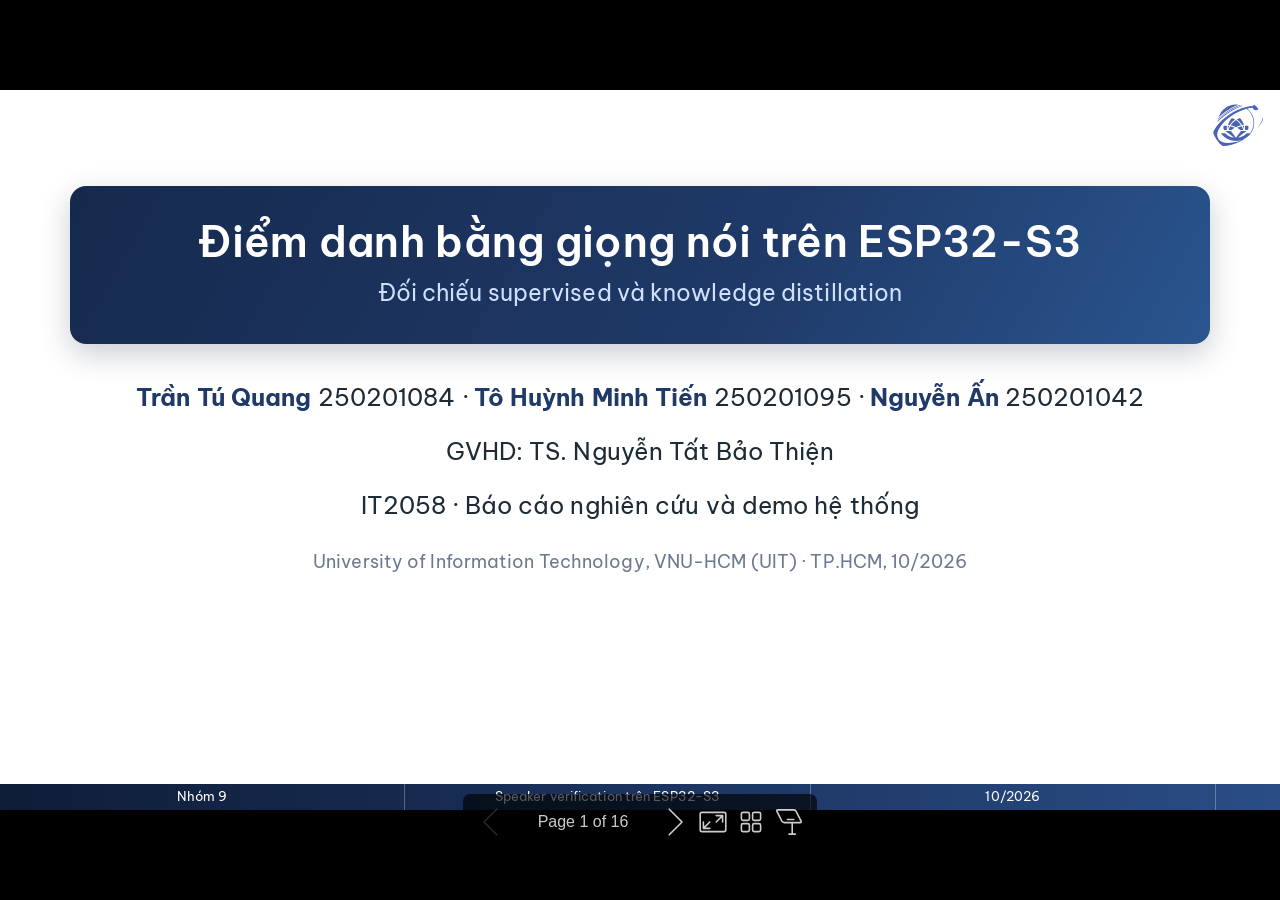
==== commit 13f1abac: "Replace presentation with selected FULL100 and board demo deck" ====
--- a/slides/slide.html
+++ b/slides/slide.html
@@ -1,4 +1,4 @@
-<!DOCTYPE html><html lang="en-US"><head><title>Hệ thống điểm danh bằng giọng nói trên vi điều khiển ESP32-S3 dùng mô hình nén</title><meta property="og:title" content="Hệ thống điểm danh bằng giọng nói trên vi điều khiển ESP32-S3 dùng mô hình nén"><meta name="author" content="Trần Tú Quang · Tô Huỳnh Minh Tiến · Nguyễn Ấn"><meta property="article:author" content="Trần Tú Quang · Tô Huỳnh Minh Tiến · Nguyễn Ấn"><meta charset="UTF-8"><meta name="viewport" content="width=device-width,height=device-height,initial-scale=1.0"><meta name="apple-mobile-web-app-capable" content="yes"><meta http-equiv="X-UA-Compatible" content="ie=edge"><meta property="og:type" content="website"><meta name="twitter:card" content="summary"><style>@media screen{body[data-bespoke-view=""] .bespoke-marp-parent>.bespoke-marp-osc>button,body[data-bespoke-view=next] .bespoke-marp-parent>.bespoke-marp-osc>button,body[data-bespoke-view=overview] button.bespoke-marp-overview-close,body[data-bespoke-view=presenter] .bespoke-marp-presenter-container .bespoke-marp-presenter-info-container .bespoke-marp-presenter-info-page-area .bespoke-marp-presenter-info-page,body[data-bespoke-view=presenter] .bespoke-marp-presenter-container .bespoke-marp-presenter-info-container button,body[data-bespoke-view=presenter] .bespoke-marp-presenter-container .bespoke-marp-presenter-note-container button{appearance:none;background-color:initial;border:0;color:inherit;cursor:pointer;font-size:inherit;opacity:.8;outline:none;padding:0;transition:opacity .2s linear;-webkit-tap-highlight-color:transparent}body[data-bespoke-view=""] .bespoke-marp-parent>.bespoke-marp-osc>button:disabled,body[data-bespoke-view=next] .bespoke-marp-parent>.bespoke-marp-osc>button:disabled,body[data-bespoke-view=overview] button.bespoke-marp-overview-close:disabled,body[data-bespoke-view=presenter] .bespoke-marp-presenter-container .bespoke-marp-presenter-info-container .bespoke-marp-presenter-info-page-area .bespoke-marp-presenter-info-page:disabled,body[data-bespoke-view=presenter] .bespoke-marp-presenter-container .bespoke-marp-presenter-info-container button:disabled,body[data-bespoke-view=presenter] .bespoke-marp-presenter-container .bespoke-marp-presenter-note-container button:disabled{cursor:not-allowed;opacity:.15!important}body[data-bespoke-view=""] .bespoke-marp-parent>.bespoke-marp-osc>button:hover,body[data-bespoke-view=next] .bespoke-marp-parent>.bespoke-marp-osc>button:hover,body[data-bespoke-view=overview] button.bespoke-marp-overview-close:hover,body[data-bespoke-view=presenter] .bespoke-marp-presenter-container .bespoke-marp-presenter-info-container .bespoke-marp-presenter-info-page-area .bespoke-marp-presenter-info-page:hover,body[data-bespoke-view=presenter] .bespoke-marp-presenter-container .bespoke-marp-presenter-info-container button:hover,body[data-bespoke-view=presenter] .bespoke-marp-presenter-container .bespoke-marp-presenter-note-container button:hover{opacity:1}body[data-bespoke-view=""] .bespoke-marp-parent>.bespoke-marp-osc>button:hover:active,body[data-bespoke-view=next] .bespoke-marp-parent>.bespoke-marp-osc>button:hover:active,body[data-bespoke-view=overview] button.bespoke-marp-overview-close:hover:active,body[data-bespoke-view=presenter] .bespoke-marp-presenter-container .bespoke-marp-presenter-info-container .bespoke-marp-presenter-info-page-area .bespoke-marp-presenter-info-page:hover:active,body[data-bespoke-view=presenter] .bespoke-marp-presenter-container .bespoke-marp-presenter-info-container button:hover:active,body[data-bespoke-view=presenter] .bespoke-marp-presenter-container .bespoke-marp-presenter-note-container button:hover:active{opacity:.6}body[data-bespoke-view=""] .bespoke-marp-parent>.bespoke-marp-osc>button:hover:not(:disabled),body[data-bespoke-view=next] .bespoke-marp-parent>.bespoke-marp-osc>button:hover:not(:disabled),body[data-bespoke-view=overview] button.bespoke-marp-overview-close:hover:not(:disabled),body[data-bespoke-view=presenter] .bespoke-marp-presenter-container .bespoke-marp-presenter-info-container .bespoke-marp-presenter-info-page-area .bespoke-marp-presenter-info-page:hover:not(:disabled),body[data-bespoke-view=presenter] .bespoke-marp-presenter-container .bespoke-marp-presenter-info-container button:hover:not(:disabled),body[data-bespoke-view=presenter] .bespoke-marp-presenter-container .bespoke-marp-presenter-note-container button:hover:not(:disabled){transition:none}body[data-bespoke-view=""] .bespoke-marp-parent>.bespoke-marp-osc>button[data-bespoke-marp-osc=prev],body[data-bespoke-view=next] .bespoke-marp-parent>.bespoke-marp-osc>button[data-bespoke-marp-osc=prev],body[data-bespoke-view=presenter] .bespoke-marp-presenter-container .bespoke-marp-presenter-info-container button.bespoke-marp-presenter-info-page-prev{background:#0000 url("[data-uri]") no-repeat 50%;background-size:contain;overflow:hidden;text-indent:100%;white-space:nowrap}body[data-bespoke-view=""] .bespoke-marp-parent>.bespoke-marp-osc>button[data-bespoke-marp-osc=next],body[data-bespoke-view=next] .bespoke-marp-parent>.bespoke-marp-osc>button[data-bespoke-marp-osc=next],body[data-bespoke-view=presenter] .bespoke-marp-presenter-container .bespoke-marp-presenter-info-container button.bespoke-marp-presenter-info-page-next{background:#0000 url("[data-uri]") no-repeat 50%;background-size:contain;overflow:hidden;text-indent:100%;white-space:nowrap}:is(body[data-bespoke-view=""],body[data-bespoke-view=next]) .bespoke-marp-parent>.bespoke-marp-osc>button[data-bespoke-marp-osc=fullscreen]{background:#0000 url("[data-uri]") no-repeat 50%;background-size:contain;overflow:hidden;text-indent:100%;white-space:nowrap}:is(body[data-bespoke-view=""],body[data-bespoke-view=next]) .bespoke-marp-parent>.bespoke-marp-osc>button.exit[data-bespoke-marp-osc=fullscreen]{background-image:url("[data-uri]")}:is(body[data-bespoke-view=""],body[data-bespoke-view=next]) .bespoke-marp-parent>.bespoke-marp-osc>button[data-bespoke-marp-osc=presenter]{background:#0000 url("[data-uri]") no-repeat 50%;background-size:contain;overflow:hidden;text-indent:100%;white-space:nowrap}body[data-bespoke-view=overview] button.bespoke-marp-overview-close,body[data-bespoke-view=presenter] .bespoke-marp-presenter-container .bespoke-marp-presenter-note-container button.bespoke-marp-presenter-note-bigger{background:#0000 url("[data-uri]") no-repeat 50%;background-size:contain;overflow:hidden;text-indent:100%;white-space:nowrap}body[data-bespoke-view=presenter] .bespoke-marp-presenter-container .bespoke-marp-presenter-note-container button.bespoke-marp-presenter-note-smaller{background:#0000 url("[data-uri]") no-repeat 50%;background-size:contain;overflow:hidden;text-indent:100%;white-space:nowrap}:is(body[data-bespoke-view=""],body[data-bespoke-view=next]) .bespoke-marp-parent>.bespoke-marp-osc>button[data-bespoke-marp-osc=overview]{background:#0000 url("[data-uri]") no-repeat 50%;background-size:contain;overflow:hidden;text-indent:100%;white-space:nowrap}}@keyframes __bespoke_marp_transition_reduced_outgoing__{0%{opacity:1}to{opacity:0}}@keyframes __bespoke_marp_transition_reduced_incoming__{0%{mix-blend-mode:plus-lighter;opacity:0}to{mix-blend-mode:plus-lighter;opacity:1}}.bespoke-marp-note,.bespoke-marp-osc,.bespoke-progress-parent{display:none;transition:none}@media screen{::view-transition-group(*){animation-duration:var(--marp-bespoke-transition-animation-duration,.5s);animation-timing-function:ease}::view-transition-new(*),::view-transition-old(*){animation-delay:0s;animation-direction:var(--marp-bespoke-transition-animation-direction,normal);animation-duration:var(--marp-bespoke-transition-animation-duration,.5s);animation-fill-mode:both;animation-name:var(--marp-bespoke-transition-animation-name,var(--marp-bespoke-transition-animation-name-fallback,__bespoke_marp_transition_no_animation__));mix-blend-mode:normal}::view-transition-old(*){--marp-bespoke-transition-animation-name-fallback:__bespoke_marp_transition_reduced_outgoing__;animation-timing-function:ease}::view-transition-new(*){--marp-bespoke-transition-animation-name-fallback:__bespoke_marp_transition_reduced_incoming__;animation-timing-function:ease}::view-transition-new(root),::view-transition-old(root){animation-timing-function:linear}::view-transition-new(__bespoke_marp_transition_osc__),::view-transition-old(__bespoke_marp_transition_osc__){animation-duration:0s!important;animation-name:__bespoke_marp_transition_osc__!important}::view-transition-new(__bespoke_marp_transition_osc__){opacity:0!important}.bespoke-marp-transition-warming-up::view-transition-group(*),.bespoke-marp-transition-warming-up::view-transition-new(*),.bespoke-marp-transition-warming-up::view-transition-old(*){animation-play-state:paused!important}body,html{height:100%;margin:0}body{background:#000;overflow:hidden}svg.bespoke-marp-slide{content-visibility:hidden;interactivity:inert;opacity:0;pointer-events:none;z-index:-1}svg.bespoke-marp-slide:not(.bespoke-marp-active) *{view-transition-name:none!important}svg.bespoke-marp-slide.bespoke-marp-active{content-visibility:visible;interactivity:auto;opacity:1;pointer-events:auto;z-index:0}svg.bespoke-marp-slide.bespoke-marp-active.bespoke-marp-active-ready *{animation-name:__bespoke_marp__!important}@supports not (content-visibility:hidden){svg.bespoke-marp-slide[data-bespoke-marp-load=hideable]{display:none}svg.bespoke-marp-slide[data-bespoke-marp-load=hideable].bespoke-marp-active{display:block}}}@media screen and (prefers-reduced-motion:reduce){svg.bespoke-marp-slide *{view-transition-name:none!important}}@media screen{[data-bespoke-marp-fragment=inactive]{visibility:hidden}:is(body[data-bespoke-view=""],body[data-bespoke-view=next]) .bespoke-marp-parent{inset:0;position:absolute}:is(body[data-bespoke-view=""],body[data-bespoke-view=next]) .bespoke-marp-parent>.bespoke-marp-osc{background:#000000a6;border-radius:7px;bottom:50px;color:#fff;contain:paint;display:block;font-family:Helvetica,Arial,sans-serif;font-size:16px;left:50%;line-height:0;opacity:1;padding:12px;position:absolute;touch-action:manipulation;transform:translateX(-50%);transition:opacity .2s linear;-webkit-user-select:none;user-select:none;view-transition-name:__bespoke_marp_transition_osc__;white-space:nowrap;will-change:transform;z-index:1}:is(body[data-bespoke-view=""],body[data-bespoke-view=next]) .bespoke-marp-parent>.bespoke-marp-osc>:where(*){margin-left:6px}:is(body[data-bespoke-view=""],body[data-bespoke-view=next]) .bespoke-marp-parent>.bespoke-marp-osc>:where(*):where(:first-child){margin-left:0}:is(body[data-bespoke-view=""],body[data-bespoke-view=next]) .bespoke-marp-parent>.bespoke-marp-osc>span{opacity:.8}:is(body[data-bespoke-view=""],body[data-bespoke-view=next]) .bespoke-marp-parent>.bespoke-marp-osc>span[data-bespoke-marp-osc=page]{display:inline-block;min-width:140px;text-align:center}:is(body[data-bespoke-view=""],body[data-bespoke-view=next]) .bespoke-marp-parent>.bespoke-marp-osc>button[data-bespoke-marp-osc=fullscreen],:is(body[data-bespoke-view=""],body[data-bespoke-view=next]) .bespoke-marp-parent>.bespoke-marp-osc>button[data-bespoke-marp-osc=next],:is(body[data-bespoke-view=""],body[data-bespoke-view=next]) .bespoke-marp-parent>.bespoke-marp-osc>button[data-bespoke-marp-osc=overview],:is(body[data-bespoke-view=""],body[data-bespoke-view=next]) .bespoke-marp-parent>.bespoke-marp-osc>button[data-bespoke-marp-osc=presenter],:is(body[data-bespoke-view=""],body[data-bespoke-view=next]) .bespoke-marp-parent>.bespoke-marp-osc>button[data-bespoke-marp-osc=prev]{height:32px;line-height:32px;width:32px}:is(body[data-bespoke-view=""],body[data-bespoke-view=next]) .bespoke-marp-parent.bespoke-marp-inactive{cursor:none}:is(body[data-bespoke-view=""],body[data-bespoke-view=next]) .bespoke-marp-parent.bespoke-marp-inactive>.bespoke-marp-osc{opacity:0;pointer-events:none}:is(body[data-bespoke-view=""],body[data-bespoke-view=next]) svg.bespoke-marp-slide{height:100%;left:0;position:absolute;top:0;width:100%}body[data-bespoke-view=""] .bespoke-progress-parent{background:#222;display:flex;height:5px;width:100%}body[data-bespoke-view=""] .bespoke-progress-parent+:where(.bespoke-marp-parent){top:5px}body[data-bespoke-view=""] .bespoke-progress-parent .bespoke-progress-bar{background:#0288d1;flex:0 0 0;transition:flex-basis .2s cubic-bezier(0,1,1,1)}body[data-bespoke-view=next]{background:#0000}body[data-bespoke-view=presenter]{background:#161616}body[data-bespoke-view=presenter] .bespoke-marp-presenter-container{display:grid;font-family:Helvetica,Arial,sans-serif;grid-template:"current dragbar next" minmax(140px,1fr) "current dragbar note" 2fr "info    dragbar note" 3em;grid-template-columns:minmax(3px,var(--bespoke-marp-presenter-split-ratio,66%)) 0 minmax(3px,1fr);height:100%;left:0;position:absolute;top:0;width:100%}body[data-bespoke-view=presenter] .bespoke-marp-presenter-container :where(.bespoke-marp-parent){grid-area:current;overflow:hidden;position:relative}body[data-bespoke-view=presenter] .bespoke-marp-presenter-container :where(.bespoke-marp-parent) :where(svg.bespoke-marp-slide){height:calc(100% - 40px);left:20px;pointer-events:none;position:absolute;top:20px;-webkit-user-select:none;user-select:none;width:calc(100% - 40px)}body[data-bespoke-view=presenter] .bespoke-marp-presenter-container :where(.bespoke-marp-parent) :where(svg.bespoke-marp-slide).bespoke-marp-active{filter:drop-shadow(0 3px 10px rgba(0,0,0,.5))}body[data-bespoke-view=presenter] .bespoke-marp-presenter-container .bespoke-marp-presenter-dragbar-container{background:#0288d1;cursor:col-resize;grid-area:dragbar;margin-left:-3px;opacity:0;position:relative;transition:opacity .4s linear .1s;width:6px;z-index:10}body[data-bespoke-view=presenter] .bespoke-marp-presenter-container .bespoke-marp-presenter-dragbar-container:hover{opacity:1}body[data-bespoke-view=presenter] .bespoke-marp-presenter-container .bespoke-marp-presenter-dragbar-container.active{opacity:1;transition-delay:0s}body[data-bespoke-view=presenter] .bespoke-marp-presenter-container .bespoke-marp-presenter-next-container{background:#222;cursor:pointer;display:none;grid-area:next;overflow:hidden;position:relative}body[data-bespoke-view=presenter] .bespoke-marp-presenter-container .bespoke-marp-presenter-next-container.active{display:block}body[data-bespoke-view=presenter] .bespoke-marp-presenter-container .bespoke-marp-presenter-next-container iframe.bespoke-marp-presenter-next{background:#0000;border:0;display:block;filter:drop-shadow(0 3px 10px rgba(0,0,0,.5));height:calc(100% - 40px);left:20px;pointer-events:none;position:absolute;interactivity:inert;top:20px;-webkit-user-select:none;user-select:none;width:calc(100% - 40px)}body[data-bespoke-view=presenter] .bespoke-marp-presenter-container .bespoke-marp-presenter-note-container{background:#222;color:#eee;grid-area:note;position:relative;z-index:1}body[data-bespoke-view=presenter] .bespoke-marp-presenter-container .bespoke-marp-presenter-note-container button{height:1.5em;line-height:1.5em;width:1.5em}body[data-bespoke-view=presenter] .bespoke-marp-presenter-container .bespoke-marp-presenter-note-container .bespoke-marp-presenter-note-wrapper{display:block;inset:0;position:absolute}body[data-bespoke-view=presenter] .bespoke-marp-presenter-container .bespoke-marp-presenter-note-container .bespoke-marp-presenter-note-buttons{background:#000000a6;border-radius:4px;bottom:0;display:flex;gap:4px;margin:12px;opacity:0;padding:6px;pointer-events:none;position:absolute;right:0;transition:opacity .2s linear}body[data-bespoke-view=presenter] .bespoke-marp-presenter-container .bespoke-marp-presenter-note-container .bespoke-marp-presenter-note-buttons:focus-within,body[data-bespoke-view=presenter] .bespoke-marp-presenter-container .bespoke-marp-presenter-note-container .bespoke-marp-presenter-note-wrapper:focus-within+.bespoke-marp-presenter-note-buttons,body[data-bespoke-view=presenter] .bespoke-marp-presenter-container .bespoke-marp-presenter-note-container:hover .bespoke-marp-presenter-note-buttons{opacity:1;pointer-events:auto}body[data-bespoke-view=presenter] .bespoke-marp-presenter-container .bespoke-marp-presenter-note-container .bespoke-marp-note{box-sizing:border-box;font-size:calc(1.1em*var(--bespoke-marp-note-font-scale, 1));height:calc(100% - 40px);margin:20px;overflow:auto;padding-right:3px;white-space:pre-wrap;width:calc(100% - 40px);word-wrap:break-word;scrollbar-color:#eeeeee80 #0000;scrollbar-width:thin}body[data-bespoke-view=presenter] .bespoke-marp-presenter-container .bespoke-marp-presenter-note-container .bespoke-marp-note::-webkit-scrollbar{width:6px}body[data-bespoke-view=presenter] .bespoke-marp-presenter-container .bespoke-marp-presenter-note-container .bespoke-marp-note::-webkit-scrollbar-track{background:#0000}body[data-bespoke-view=presenter] .bespoke-marp-presenter-container .bespoke-marp-presenter-note-container .bespoke-marp-note::-webkit-scrollbar-thumb{background:#eeeeee80;border-radius:6px}body[data-bespoke-view=presenter] .bespoke-marp-presenter-container .bespoke-marp-presenter-note-container .bespoke-marp-note:empty{pointer-events:none}body[data-bespoke-view=presenter] .bespoke-marp-presenter-container .bespoke-marp-presenter-note-container .bespoke-marp-note.active{display:block}body[data-bespoke-view=presenter] .bespoke-marp-presenter-container .bespoke-marp-presenter-note-container .bespoke-marp-note p:first-child{margin-top:0}body[data-bespoke-view=presenter] .bespoke-marp-presenter-container .bespoke-marp-presenter-note-container .bespoke-marp-note p:last-child{margin-bottom:0}body[data-bespoke-view=presenter] .bespoke-marp-presenter-container .bespoke-marp-presenter-info-container{align-items:center;box-sizing:border-box;color:#eee;display:flex;flex-wrap:nowrap;grid-area:info;justify-content:center;overflow:hidden;padding:0 10px}body[data-bespoke-view=presenter] .bespoke-marp-presenter-container .bespoke-marp-presenter-info-container :is(.bespoke-marp-presenter-info-page-area,.bespoke-marp-presenter-info-time,.bespoke-marp-presenter-info-timer){box-sizing:border-box;display:block;padding:0 10px;white-space:nowrap;width:100%}body[data-bespoke-view=presenter] .bespoke-marp-presenter-container .bespoke-marp-presenter-info-container button{height:1.5em;line-height:1.5em;width:1.5em}body[data-bespoke-view=presenter] .bespoke-marp-presenter-container .bespoke-marp-presenter-info-container .bespoke-marp-presenter-info-page-area{order:2;text-align:center}body[data-bespoke-view=presenter] .bespoke-marp-presenter-container .bespoke-marp-presenter-info-container .bespoke-marp-presenter-info-page-area .bespoke-marp-presenter-info-page{display:inline-block;min-width:120px;text-align:center}body[data-bespoke-view=presenter] .bespoke-marp-presenter-container .bespoke-marp-presenter-info-container .bespoke-marp-presenter-info-time{color:#999;order:1;text-align:left}body[data-bespoke-view=presenter] .bespoke-marp-presenter-container .bespoke-marp-presenter-info-container .bespoke-marp-presenter-info-timer{color:#999;order:3;text-align:right}body[data-bespoke-view=presenter] .bespoke-marp-presenter-container .bespoke-marp-presenter-info-container .bespoke-marp-presenter-info-timer:hover{cursor:pointer}body[data-bespoke-view=overview]{background:#161616;overflow:auto}body[data-bespoke-view=overview] [data-bespoke-marp-fragment=inactive]{visibility:visible}body[data-bespoke-view=overview] .bespoke-marp-overview-header{backdrop-filter:blur(4px);background:#222222d9;box-shadow:0 3px 10px #00000080;box-sizing:border-box;display:flex;height:48px;inset:0 0 auto;justify-content:flex-end;padding:10px;position:fixed;z-index:1}body[data-bespoke-view=overview] button.bespoke-marp-overview-close{height:28px;line-height:28px;transform:rotate(45deg);width:28px}body[data-bespoke-view=overview] .bespoke-marp-parent{display:grid;gap:40px;grid-template-columns:repeat(auto-fit,minmax(0,240px));justify-content:space-around;padding:30px}body[data-bespoke-view=overview] .bespoke-marp-parent svg.bespoke-marp-slide{--bov-selected:#0000;--bov-focus:#161616;--bov-focus-outline:#0000;background-image:conic-gradient(#161616 0 0),conic-gradient(var(--bov-focus) 0 0),conic-gradient(var(--bov-focus-outline) 0 0),conic-gradient(var(--bov-selected) 0 0);background-position:5px 5px,3px 3px,2px 2px,0 0;background-repeat:no-repeat;background-size:calc(100% - 10px) calc(100% - 10px),calc(100% - 6px) calc(100% - 6px),calc(100% - 4px) calc(100% - 4px),100% 100%;content-visibility:visible;cursor:pointer;filter:drop-shadow(0 3px 10px rgba(0,0,0,.5));margin:-6px;padding:6px;interactivity:auto;opacity:1;outline:0;pointer-events:auto;scroll-margin-block:30px;width:100%;z-index:0}body[data-bespoke-view=overview] .bespoke-marp-parent svg.bespoke-marp-slide *,body[data-bespoke-view=overview] .bespoke-marp-parent svg.bespoke-marp-slide.bespoke-marp-active *{pointer-events:none;interactivity:inert}body[data-bespoke-view=overview] .bespoke-marp-parent :is(svg.bespoke-marp-slide:active,svg.bespoke-marp-slide:focus-visible,svg.bespoke-marp-slide:hover){--bov-focus-outline:#161616}body[data-bespoke-view=overview] .bespoke-marp-parent svg.bespoke-marp-slide:focus-visible,body[data-bespoke-view=overview] .bespoke-marp-parent svg.bespoke-marp-slide:hover{--bov-focus:#999}body[data-bespoke-view=overview] .bespoke-marp-parent svg.bespoke-marp-slide:active{--bov-focus:#eee}body[data-bespoke-view=overview] .bespoke-marp-parent svg.bespoke-marp-slide.bespoke-marp-active{--bov-selected:#0288d1}body[data-bespoke-view=overview]:has(.bespoke-marp-overview-header) .bespoke-marp-parent{padding-top:78px}body[data-bespoke-view=overview]:has(.bespoke-marp-overview-header) .bespoke-marp-parent svg.bespoke-marp-slide{scroll-margin-top:78px}.bespoke-marp-overview{background:#000000a6;inset:0;opacity:0;pointer-events:none;position:fixed;transition:opacity .1s ease;z-index:10}.bespoke-marp-overview iframe{background:#222;border:0;display:block;height:100%;left:0;position:absolute;top:0;width:100%}.bespoke-marp-overview[data-open="1"]{opacity:1;pointer-events:auto}}@media print{.bespoke-marp-overview,.bespoke-marp-presenter-info-container,.bespoke-marp-presenter-next-container,.bespoke-marp-presenter-note-container{display:none}}</style><style>@import url('https://fonts.googleapis.com/css2?family=Be+Vietnam+Pro:ital,wght@0,400;0,500;0,600;0,700;1,400&display=swap');div#\:\$p > svg > foreignObject > section{width:1280px;height:720px;box-sizing:border-box;overflow:hidden;position:relative;scroll-snap-align:center center;-webkit-text-size-adjust:100%;text-size-adjust:100%}div#\:\$p > svg > foreignObject > section::after{bottom:0;content:attr(data-marpit-pagination);padding:inherit;pointer-events:none;position:absolute;right:0}div#\:\$p > svg > foreignObject > section:not([data-marpit-pagination])::after{display:none}div#\:\$p > svg > foreignObject > section :where(:is(h1, marp-h1)){font-size:2em;margin-block:0.67em}div#\:\$p > svg > foreignObject > section section:where(:is(h1, marp-h1)){--marpit-root-font-size: 2em}div#\:\$p > svg > foreignObject > section video::-webkit-media-controls{will-change:transform}@page {size:1280px 720px;margin:0}@media print{html, body{background-color:#fff;margin:0;page-break-inside:avoid;break-inside:avoid-page}div#\:\$p > svg > foreignObject > section{page-break-before:always;break-before:page}div#\:\$p > svg > foreignObject > section, div#\:\$p > svg > foreignObject > section *{-webkit-print-color-adjust:exact!important;animation-delay:0s!important;animation-duration:0s!important;color-adjust:exact!important;print-color-adjust:exact!important;transition:none!important}div#\:\$p > svg[data-marpit-svg]{display:block;height:100vh;width:100vw}}div#\:\$p > svg > foreignObject > :where(section){container-type:size}div#\:\$p > svg > foreignObject > section img[data-marp-twemoji]{background:transparent;height:1em;margin:0 .05em 0 .1em;vertical-align:-.1em;width:1em}div#\:\$p > svg > foreignObject > section{--fgColor-danger:light-dark(#d1242f, #f85149);--bgColor-attention-muted:light-dark(#fff8c5, #bb800926);--bgColor-muted:light-dark(#f6f8fa, #151b23);--bgColor-neutral-muted:light-dark(#818b981f, #656c7633);--borderColor-accent-emphasis:light-dark(#0969da, #1f6feb);--borderColor-attention-emphasis:light-dark(#9a6700, #9e6a03);--borderColor-danger-emphasis:light-dark(#cf222e, #da3633);--borderColor-default:light-dark(#d1d9e0, #3d444d);--borderColor-done-emphasis:light-dark(#8250df, #8957e5);--borderColor-success-emphasis:light-dark(#1a7f37, #238636);--color-prettylights-syntax-brackethighlighter-angle:light-dark(#59636e, #9198a1);--color-prettylights-syntax-brackethighlighter-unmatched:light-dark(#82071e, #f85149);--color-prettylights-syntax-carriage-return-bg:light-dark(#cf222e, #b62324);--color-prettylights-syntax-carriage-return-text:light-dark(#f6f8fa, #f0f6fc);--color-prettylights-syntax-comment:light-dark(#59636e, #9198a1);--color-prettylights-syntax-constant:light-dark(#0550ae, #79c0ff);--color-prettylights-syntax-constant-other-reference-link:light-dark(#0a3069, #a5d6ff);--color-prettylights-syntax-entity:light-dark(#6639ba, #d2a8ff);--color-prettylights-syntax-entity-tag:light-dark(#0550ae, #7ee787);--color-prettylights-syntax-invalid-illegal-text:light-dark(var(--fgColor-danger), var(--fgColor-danger));--color-prettylights-syntax-keyword:light-dark(#cf222e, #ff7b72);--color-prettylights-syntax-markup-changed-bg:light-dark(#ffd8b5, #5a1e02);--color-prettylights-syntax-markup-changed-text:light-dark(#953800, #ffdfb6);--color-prettylights-syntax-markup-deleted-bg:light-dark(#ffebe9, #67060c);--color-prettylights-syntax-markup-deleted-text:light-dark(#82071e, #ffdcd7);--color-prettylights-syntax-markup-heading:light-dark(#0550ae, #1f6feb);--color-prettylights-syntax-markup-ignored-bg:light-dark(#0550ae, #1158c7);--color-prettylights-syntax-markup-ignored-text:light-dark(#d1d9e0, #f0f6fc);--color-prettylights-syntax-markup-inserted-bg:light-dark(#dafbe1, #033a16);--color-prettylights-syntax-markup-inserted-text:light-dark(#116329, #aff5b4);--color-prettylights-syntax-markup-list:light-dark(#3b2300, #f2cc60);--color-prettylights-syntax-meta-diff-range:light-dark(#8250df, #d2a8ff);--color-prettylights-syntax-string:light-dark(#0a3069, #a5d6ff);--color-prettylights-syntax-string-regexp:light-dark(#116329, #7ee787);--color-prettylights-syntax-sublimelinter-gutter-mark:light-dark(#818b98, #3d444d);--color-prettylights-syntax-variable:light-dark(#953800, #ffa657);--fgColor-accent:light-dark(#0969da, #4493f8);--fgColor-attention:light-dark(#9a6700, #d29922);--fgColor-done:light-dark(#8250df, #ab7df8);--fgColor-muted:light-dark(#59636e, #9198a1);--fgColor-success:light-dark(#1a7f37, #3fb950);--bgColor-default:light-dark(#fff, #0d1117);--borderColor-muted:light-dark(#d1d9e0b3, #3d444db3);--color-prettylights-syntax-invalid-illegal-bg:light-dark(var(--bgColor-danger-muted), var(--bgColor-danger-muted));--color-prettylights-syntax-markup-bold:light-dark(#1f2328, #f0f6fc);--color-prettylights-syntax-markup-italic:light-dark(#1f2328, #f0f6fc);--color-prettylights-syntax-storage-modifier-import:light-dark(#1f2328, #f0f6fc);--fgColor-default:light-dark(#1f2328, #f0f6fc);--focus-outlineColor:light-dark(var(--borderColor-accent-emphasis), var(--borderColor-accent-emphasis));--borderColor-neutral-muted:light-dark(var(--borderColor-muted), var(--borderColor-muted));--base-size-16:calc(var(--marpit-root-font-size, 1rem) * 1);--base-size-24:calc(var(--marpit-root-font-size, 1rem) * 1.5);--base-size-4:calc(var(--marpit-root-font-size, 1rem) * 0.25);--base-size-40:calc(var(--marpit-root-font-size, 1rem) * 2.5);--base-size-8:calc(var(--marpit-root-font-size, 1rem) * 0.5);--base-text-weight-medium:500;--base-text-weight-normal:400;--base-text-weight-semibold:600;--fontStack-monospace:ui-monospace, SFMono-Regular, SF Mono, Menlo, Consolas, Liberation Mono, monospace;--fontStack-sansSerif:-apple-system, BlinkMacSystemFont, "Segoe UI", "Noto Sans", Helvetica, Arial, sans-serif, "Apple Color Emoji", "Segoe UI Emoji";}/*!
+<!DOCTYPE html><html lang="C"><head><title>Điểm danh bằng giọng nói trên ESP32-S3: so sánh supervised và KD</title><meta property="og:title" content="Điểm danh bằng giọng nói trên ESP32-S3: so sánh supervised và KD"><meta name="author" content="Trần Tú Quang · Tô Huỳnh Minh Tiến · Nguyễn Ấn"><meta property="article:author" content="Trần Tú Quang · Tô Huỳnh Minh Tiến · Nguyễn Ấn"><meta charset="UTF-8"><meta name="viewport" content="width=device-width,height=device-height,initial-scale=1.0"><meta name="apple-mobile-web-app-capable" content="yes"><meta http-equiv="X-UA-Compatible" content="ie=edge"><meta property="og:type" content="website"><meta name="twitter:card" content="summary"><style>@media screen{body[data-bespoke-view=""] .bespoke-marp-parent>.bespoke-marp-osc>button,body[data-bespoke-view=next] .bespoke-marp-parent>.bespoke-marp-osc>button,body[data-bespoke-view=overview] button.bespoke-marp-overview-close,body[data-bespoke-view=presenter] .bespoke-marp-presenter-container .bespoke-marp-presenter-info-container .bespoke-marp-presenter-info-page-area .bespoke-marp-presenter-info-page,body[data-bespoke-view=presenter] .bespoke-marp-presenter-container .bespoke-marp-presenter-info-container button,body[data-bespoke-view=presenter] .bespoke-marp-presenter-container .bespoke-marp-presenter-note-container button{appearance:none;background-color:initial;border:0;color:inherit;cursor:pointer;font-size:inherit;opacity:.8;outline:none;padding:0;transition:opacity .2s linear;-webkit-tap-highlight-color:transparent}body[data-bespoke-view=""] .bespoke-marp-parent>.bespoke-marp-osc>button:disabled,body[data-bespoke-view=next] .bespoke-marp-parent>.bespoke-marp-osc>button:disabled,body[data-bespoke-view=overview] button.bespoke-marp-overview-close:disabled,body[data-bespoke-view=presenter] .bespoke-marp-presenter-container .bespoke-marp-presenter-info-container .bespoke-marp-presenter-info-page-area .bespoke-marp-presenter-info-page:disabled,body[data-bespoke-view=presenter] .bespoke-marp-presenter-container .bespoke-marp-presenter-info-container button:disabled,body[data-bespoke-view=presenter] .bespoke-marp-presenter-container .bespoke-marp-presenter-note-container button:disabled{cursor:not-allowed;opacity:.15!important}body[data-bespoke-view=""] .bespoke-marp-parent>.bespoke-marp-osc>button:hover,body[data-bespoke-view=next] .bespoke-marp-parent>.bespoke-marp-osc>button:hover,body[data-bespoke-view=overview] button.bespoke-marp-overview-close:hover,body[data-bespoke-view=presenter] .bespoke-marp-presenter-container .bespoke-marp-presenter-info-container .bespoke-marp-presenter-info-page-area .bespoke-marp-presenter-info-page:hover,body[data-bespoke-view=presenter] .bespoke-marp-presenter-container .bespoke-marp-presenter-info-container button:hover,body[data-bespoke-view=presenter] .bespoke-marp-presenter-container .bespoke-marp-presenter-note-container button:hover{opacity:1}body[data-bespoke-view=""] .bespoke-marp-parent>.bespoke-marp-osc>button:hover:active,body[data-bespoke-view=next] .bespoke-marp-parent>.bespoke-marp-osc>button:hover:active,body[data-bespoke-view=overview] button.bespoke-marp-overview-close:hover:active,body[data-bespoke-view=presenter] .bespoke-marp-presenter-container .bespoke-marp-presenter-info-container .bespoke-marp-presenter-info-page-area .bespoke-marp-presenter-info-page:hover:active,body[data-bespoke-view=presenter] .bespoke-marp-presenter-container .bespoke-marp-presenter-info-container button:hover:active,body[data-bespoke-view=presenter] .bespoke-marp-presenter-container .bespoke-marp-presenter-note-container button:hover:active{opacity:.6}body[data-bespoke-view=""] .bespoke-marp-parent>.bespoke-marp-osc>button:hover:not(:disabled),body[data-bespoke-view=next] .bespoke-marp-parent>.bespoke-marp-osc>button:hover:not(:disabled),body[data-bespoke-view=overview] button.bespoke-marp-overview-close:hover:not(:disabled),body[data-bespoke-view=presenter] .bespoke-marp-presenter-container .bespoke-marp-presenter-info-container .bespoke-marp-presenter-info-page-area .bespoke-marp-presenter-info-page:hover:not(:disabled),body[data-bespoke-view=presenter] .bespoke-marp-presenter-container .bespoke-marp-presenter-info-container button:hover:not(:disabled),body[data-bespoke-view=presenter] .bespoke-marp-presenter-container .bespoke-marp-presenter-note-container button:hover:not(:disabled){transition:none}body[data-bespoke-view=""] .bespoke-marp-parent>.bespoke-marp-osc>button[data-bespoke-marp-osc=prev],body[data-bespoke-view=next] .bespoke-marp-parent>.bespoke-marp-osc>button[data-bespoke-marp-osc=prev],body[data-bespoke-view=presenter] .bespoke-marp-presenter-container .bespoke-marp-presenter-info-container button.bespoke-marp-presenter-info-page-prev{background:#0000 url("[data-uri]") no-repeat 50%;background-size:contain;overflow:hidden;text-indent:100%;white-space:nowrap}body[data-bespoke-view=""] .bespoke-marp-parent>.bespoke-marp-osc>button[data-bespoke-marp-osc=next],body[data-bespoke-view=next] .bespoke-marp-parent>.bespoke-marp-osc>button[data-bespoke-marp-osc=next],body[data-bespoke-view=presenter] .bespoke-marp-presenter-container .bespoke-marp-presenter-info-container button.bespoke-marp-presenter-info-page-next{background:#0000 url("[data-uri]") no-repeat 50%;background-size:contain;overflow:hidden;text-indent:100%;white-space:nowrap}:is(body[data-bespoke-view=""],body[data-bespoke-view=next]) .bespoke-marp-parent>.bespoke-marp-osc>button[data-bespoke-marp-osc=fullscreen]{background:#0000 url("[data-uri]") no-repeat 50%;background-size:contain;overflow:hidden;text-indent:100%;white-space:nowrap}:is(body[data-bespoke-view=""],body[data-bespoke-view=next]) .bespoke-marp-parent>.bespoke-marp-osc>button.exit[data-bespoke-marp-osc=fullscreen]{background-image:url("[data-uri]")}:is(body[data-bespoke-view=""],body[data-bespoke-view=next]) .bespoke-marp-parent>.bespoke-marp-osc>button[data-bespoke-marp-osc=presenter]{background:#0000 url("[data-uri]") no-repeat 50%;background-size:contain;overflow:hidden;text-indent:100%;white-space:nowrap}body[data-bespoke-view=overview] button.bespoke-marp-overview-close,body[data-bespoke-view=presenter] .bespoke-marp-presenter-container .bespoke-marp-presenter-note-container button.bespoke-marp-presenter-note-bigger{background:#0000 url("[data-uri]") no-repeat 50%;background-size:contain;overflow:hidden;text-indent:100%;white-space:nowrap}body[data-bespoke-view=presenter] .bespoke-marp-presenter-container .bespoke-marp-presenter-note-container button.bespoke-marp-presenter-note-smaller{background:#0000 url("[data-uri]") no-repeat 50%;background-size:contain;overflow:hidden;text-indent:100%;white-space:nowrap}:is(body[data-bespoke-view=""],body[data-bespoke-view=next]) .bespoke-marp-parent>.bespoke-marp-osc>button[data-bespoke-marp-osc=overview]{background:#0000 url("[data-uri]") no-repeat 50%;background-size:contain;overflow:hidden;text-indent:100%;white-space:nowrap}}@keyframes __bespoke_marp_transition_reduced_outgoing__{0%{opacity:1}to{opacity:0}}@keyframes __bespoke_marp_transition_reduced_incoming__{0%{mix-blend-mode:plus-lighter;opacity:0}to{mix-blend-mode:plus-lighter;opacity:1}}.bespoke-marp-note,.bespoke-marp-osc,.bespoke-progress-parent{display:none;transition:none}@media screen{::view-transition-group(*){animation-duration:var(--marp-bespoke-transition-animation-duration,.5s);animation-timing-function:ease}::view-transition-new(*),::view-transition-old(*){animation-delay:0s;animation-direction:var(--marp-bespoke-transition-animation-direction,normal);animation-duration:var(--marp-bespoke-transition-animation-duration,.5s);animation-fill-mode:both;animation-name:var(--marp-bespoke-transition-animation-name,var(--marp-bespoke-transition-animation-name-fallback,__bespoke_marp_transition_no_animation__));mix-blend-mode:normal}::view-transition-old(*){--marp-bespoke-transition-animation-name-fallback:__bespoke_marp_transition_reduced_outgoing__;animation-timing-function:ease}::view-transition-new(*){--marp-bespoke-transition-animation-name-fallback:__bespoke_marp_transition_reduced_incoming__;animation-timing-function:ease}::view-transition-new(root),::view-transition-old(root){animation-timing-function:linear}::view-transition-new(__bespoke_marp_transition_osc__),::view-transition-old(__bespoke_marp_transition_osc__){animation-duration:0s!important;animation-name:__bespoke_marp_transition_osc__!important}::view-transition-new(__bespoke_marp_transition_osc__){opacity:0!important}.bespoke-marp-transition-warming-up::view-transition-group(*),.bespoke-marp-transition-warming-up::view-transition-new(*),.bespoke-marp-transition-warming-up::view-transition-old(*){animation-play-state:paused!important}body,html{height:100%;margin:0}body{background:#000;overflow:hidden}svg.bespoke-marp-slide{content-visibility:hidden;interactivity:inert;opacity:0;pointer-events:none;z-index:-1}svg.bespoke-marp-slide:not(.bespoke-marp-active) *{view-transition-name:none!important}svg.bespoke-marp-slide.bespoke-marp-active{content-visibility:visible;interactivity:auto;opacity:1;pointer-events:auto;z-index:0}svg.bespoke-marp-slide.bespoke-marp-active.bespoke-marp-active-ready *{animation-name:__bespoke_marp__!important}@supports not (content-visibility:hidden){svg.bespoke-marp-slide[data-bespoke-marp-load=hideable]{display:none}svg.bespoke-marp-slide[data-bespoke-marp-load=hideable].bespoke-marp-active{display:block}}}@media screen and (prefers-reduced-motion:reduce){svg.bespoke-marp-slide *{view-transition-name:none!important}}@media screen{[data-bespoke-marp-fragment=inactive]{visibility:hidden}:is(body[data-bespoke-view=""],body[data-bespoke-view=next]) .bespoke-marp-parent{inset:0;position:absolute}:is(body[data-bespoke-view=""],body[data-bespoke-view=next]) .bespoke-marp-parent>.bespoke-marp-osc{background:#000000a6;border-radius:7px;bottom:50px;color:#fff;contain:paint;display:block;font-family:Helvetica,Arial,sans-serif;font-size:16px;left:50%;line-height:0;opacity:1;padding:12px;position:absolute;touch-action:manipulation;transform:translateX(-50%);transition:opacity .2s linear;-webkit-user-select:none;user-select:none;view-transition-name:__bespoke_marp_transition_osc__;white-space:nowrap;will-change:transform;z-index:1}:is(body[data-bespoke-view=""],body[data-bespoke-view=next]) .bespoke-marp-parent>.bespoke-marp-osc>:where(*){margin-left:6px}:is(body[data-bespoke-view=""],body[data-bespoke-view=next]) .bespoke-marp-parent>.bespoke-marp-osc>:where(*):where(:first-child){margin-left:0}:is(body[data-bespoke-view=""],body[data-bespoke-view=next]) .bespoke-marp-parent>.bespoke-marp-osc>span{opacity:.8}:is(body[data-bespoke-view=""],body[data-bespoke-view=next]) .bespoke-marp-parent>.bespoke-marp-osc>span[data-bespoke-marp-osc=page]{display:inline-block;min-width:140px;text-align:center}:is(body[data-bespoke-view=""],body[data-bespoke-view=next]) .bespoke-marp-parent>.bespoke-marp-osc>button[data-bespoke-marp-osc=fullscreen],:is(body[data-bespoke-view=""],body[data-bespoke-view=next]) .bespoke-marp-parent>.bespoke-marp-osc>button[data-bespoke-marp-osc=next],:is(body[data-bespoke-view=""],body[data-bespoke-view=next]) .bespoke-marp-parent>.bespoke-marp-osc>button[data-bespoke-marp-osc=overview],:is(body[data-bespoke-view=""],body[data-bespoke-view=next]) .bespoke-marp-parent>.bespoke-marp-osc>button[data-bespoke-marp-osc=presenter],:is(body[data-bespoke-view=""],body[data-bespoke-view=next]) .bespoke-marp-parent>.bespoke-marp-osc>button[data-bespoke-marp-osc=prev]{height:32px;line-height:32px;width:32px}:is(body[data-bespoke-view=""],body[data-bespoke-view=next]) .bespoke-marp-parent.bespoke-marp-inactive{cursor:none}:is(body[data-bespoke-view=""],body[data-bespoke-view=next]) .bespoke-marp-parent.bespoke-marp-inactive>.bespoke-marp-osc{opacity:0;pointer-events:none}:is(body[data-bespoke-view=""],body[data-bespoke-view=next]) svg.bespoke-marp-slide{height:100%;left:0;position:absolute;top:0;width:100%}body[data-bespoke-view=""] .bespoke-progress-parent{background:#222;display:flex;height:5px;width:100%}body[data-bespoke-view=""] .bespoke-progress-parent+:where(.bespoke-marp-parent){top:5px}body[data-bespoke-view=""] .bespoke-progress-parent .bespoke-progress-bar{background:#0288d1;flex:0 0 0;transition:flex-basis .2s cubic-bezier(0,1,1,1)}body[data-bespoke-view=next]{background:#0000}body[data-bespoke-view=presenter]{background:#161616}body[data-bespoke-view=presenter] .bespoke-marp-presenter-container{display:grid;font-family:Helvetica,Arial,sans-serif;grid-template:"current dragbar next" minmax(140px,1fr) "current dragbar note" 2fr "info    dragbar note" 3em;grid-template-columns:minmax(3px,var(--bespoke-marp-presenter-split-ratio,66%)) 0 minmax(3px,1fr);height:100%;left:0;position:absolute;top:0;width:100%}body[data-bespoke-view=presenter] .bespoke-marp-presenter-container :where(.bespoke-marp-parent){grid-area:current;overflow:hidden;position:relative}body[data-bespoke-view=presenter] .bespoke-marp-presenter-container :where(.bespoke-marp-parent) :where(svg.bespoke-marp-slide){height:calc(100% - 40px);left:20px;pointer-events:none;position:absolute;top:20px;-webkit-user-select:none;user-select:none;width:calc(100% - 40px)}body[data-bespoke-view=presenter] .bespoke-marp-presenter-container :where(.bespoke-marp-parent) :where(svg.bespoke-marp-slide).bespoke-marp-active{filter:drop-shadow(0 3px 10px rgba(0,0,0,.5))}body[data-bespoke-view=presenter] .bespoke-marp-presenter-container .bespoke-marp-presenter-dragbar-container{background:#0288d1;cursor:col-resize;grid-area:dragbar;margin-left:-3px;opacity:0;position:relative;transition:opacity .4s linear .1s;width:6px;z-index:10}body[data-bespoke-view=presenter] .bespoke-marp-presenter-container .bespoke-marp-presenter-dragbar-container:hover{opacity:1}body[data-bespoke-view=presenter] .bespoke-marp-presenter-container .bespoke-marp-presenter-dragbar-container.active{opacity:1;transition-delay:0s}body[data-bespoke-view=presenter] .bespoke-marp-presenter-container .bespoke-marp-presenter-next-container{background:#222;cursor:pointer;display:none;grid-area:next;overflow:hidden;position:relative}body[data-bespoke-view=presenter] .bespoke-marp-presenter-container .bespoke-marp-presenter-next-container.active{display:block}body[data-bespoke-view=presenter] .bespoke-marp-presenter-container .bespoke-marp-presenter-next-container iframe.bespoke-marp-presenter-next{background:#0000;border:0;display:block;filter:drop-shadow(0 3px 10px rgba(0,0,0,.5));height:calc(100% - 40px);left:20px;pointer-events:none;position:absolute;interactivity:inert;top:20px;-webkit-user-select:none;user-select:none;width:calc(100% - 40px)}body[data-bespoke-view=presenter] .bespoke-marp-presenter-container .bespoke-marp-presenter-note-container{background:#222;color:#eee;grid-area:note;position:relative;z-index:1}body[data-bespoke-view=presenter] .bespoke-marp-presenter-container .bespoke-marp-presenter-note-container button{height:1.5em;line-height:1.5em;width:1.5em}body[data-bespoke-view=presenter] .bespoke-marp-presenter-container .bespoke-marp-presenter-note-container .bespoke-marp-presenter-note-wrapper{display:block;inset:0;position:absolute}body[data-bespoke-view=presenter] .bespoke-marp-presenter-container .bespoke-marp-presenter-note-container .bespoke-marp-presenter-note-buttons{background:#000000a6;border-radius:4px;bottom:0;display:flex;gap:4px;margin:12px;opacity:0;padding:6px;pointer-events:none;position:absolute;right:0;transition:opacity .2s linear}body[data-bespoke-view=presenter] .bespoke-marp-presenter-container .bespoke-marp-presenter-note-container .bespoke-marp-presenter-note-buttons:focus-within,body[data-bespoke-view=presenter] .bespoke-marp-presenter-container .bespoke-marp-presenter-note-container .bespoke-marp-presenter-note-wrapper:focus-within+.bespoke-marp-presenter-note-buttons,body[data-bespoke-view=presenter] .bespoke-marp-presenter-container .bespoke-marp-presenter-note-container:hover .bespoke-marp-presenter-note-buttons{opacity:1;pointer-events:auto}body[data-bespoke-view=presenter] .bespoke-marp-presenter-container .bespoke-marp-presenter-note-container .bespoke-marp-note{box-sizing:border-box;font-size:calc(1.1em*var(--bespoke-marp-note-font-scale, 1));height:calc(100% - 40px);margin:20px;overflow:auto;padding-right:3px;white-space:pre-wrap;width:calc(100% - 40px);word-wrap:break-word;scrollbar-color:#eeeeee80 #0000;scrollbar-width:thin}body[data-bespoke-view=presenter] .bespoke-marp-presenter-container .bespoke-marp-presenter-note-container .bespoke-marp-note::-webkit-scrollbar{width:6px}body[data-bespoke-view=presenter] .bespoke-marp-presenter-container .bespoke-marp-presenter-note-container .bespoke-marp-note::-webkit-scrollbar-track{background:#0000}body[data-bespoke-view=presenter] .bespoke-marp-presenter-container .bespoke-marp-presenter-note-container .bespoke-marp-note::-webkit-scrollbar-thumb{background:#eeeeee80;border-radius:6px}body[data-bespoke-view=presenter] .bespoke-marp-presenter-container .bespoke-marp-presenter-note-container .bespoke-marp-note:empty{pointer-events:none}body[data-bespoke-view=presenter] .bespoke-marp-presenter-container .bespoke-marp-presenter-note-container .bespoke-marp-note.active{display:block}body[data-bespoke-view=presenter] .bespoke-marp-presenter-container .bespoke-marp-presenter-note-container .bespoke-marp-note p:first-child{margin-top:0}body[data-bespoke-view=presenter] .bespoke-marp-presenter-container .bespoke-marp-presenter-note-container .bespoke-marp-note p:last-child{margin-bottom:0}body[data-bespoke-view=presenter] .bespoke-marp-presenter-container .bespoke-marp-presenter-info-container{align-items:center;box-sizing:border-box;color:#eee;display:flex;flex-wrap:nowrap;grid-area:info;justify-content:center;overflow:hidden;padding:0 10px}body[data-bespoke-view=presenter] .bespoke-marp-presenter-container .bespoke-marp-presenter-info-container :is(.bespoke-marp-presenter-info-page-area,.bespoke-marp-presenter-info-time,.bespoke-marp-presenter-info-timer){box-sizing:border-box;display:block;padding:0 10px;white-space:nowrap;width:100%}body[data-bespoke-view=presenter] .bespoke-marp-presenter-container .bespoke-marp-presenter-info-container button{height:1.5em;line-height:1.5em;width:1.5em}body[data-bespoke-view=presenter] .bespoke-marp-presenter-container .bespoke-marp-presenter-info-container .bespoke-marp-presenter-info-page-area{order:2;text-align:center}body[data-bespoke-view=presenter] .bespoke-marp-presenter-container .bespoke-marp-presenter-info-container .bespoke-marp-presenter-info-page-area .bespoke-marp-presenter-info-page{display:inline-block;min-width:120px;text-align:center}body[data-bespoke-view=presenter] .bespoke-marp-presenter-container .bespoke-marp-presenter-info-container .bespoke-marp-presenter-info-time{color:#999;order:1;text-align:left}body[data-bespoke-view=presenter] .bespoke-marp-presenter-container .bespoke-marp-presenter-info-container .bespoke-marp-presenter-info-timer{color:#999;order:3;text-align:right}body[data-bespoke-view=presenter] .bespoke-marp-presenter-container .bespoke-marp-presenter-info-container .bespoke-marp-presenter-info-timer:hover{cursor:pointer}body[data-bespoke-view=overview]{background:#161616;overflow:auto}body[data-bespoke-view=overview] [data-bespoke-marp-fragment=inactive]{visibility:visible}body[data-bespoke-view=overview] .bespoke-marp-overview-header{backdrop-filter:blur(4px);background:#222222d9;box-shadow:0 3px 10px #00000080;box-sizing:border-box;display:flex;height:48px;inset:0 0 auto;justify-content:flex-end;padding:10px;position:fixed;z-index:1}body[data-bespoke-view=overview] button.bespoke-marp-overview-close{height:28px;line-height:28px;transform:rotate(45deg);width:28px}body[data-bespoke-view=overview] .bespoke-marp-parent{display:grid;gap:40px;grid-template-columns:repeat(auto-fit,minmax(0,240px));justify-content:space-around;padding:30px}body[data-bespoke-view=overview] .bespoke-marp-parent svg.bespoke-marp-slide{--bov-selected:#0000;--bov-focus:#161616;--bov-focus-outline:#0000;background-image:conic-gradient(#161616 0 0),conic-gradient(var(--bov-focus) 0 0),conic-gradient(var(--bov-focus-outline) 0 0),conic-gradient(var(--bov-selected) 0 0);background-position:5px 5px,3px 3px,2px 2px,0 0;background-repeat:no-repeat;background-size:calc(100% - 10px) calc(100% - 10px),calc(100% - 6px) calc(100% - 6px),calc(100% - 4px) calc(100% - 4px),100% 100%;content-visibility:visible;cursor:pointer;filter:drop-shadow(0 3px 10px rgba(0,0,0,.5));margin:-6px;padding:6px;interactivity:auto;opacity:1;outline:0;pointer-events:auto;scroll-margin-block:30px;width:100%;z-index:0}body[data-bespoke-view=overview] .bespoke-marp-parent svg.bespoke-marp-slide *,body[data-bespoke-view=overview] .bespoke-marp-parent svg.bespoke-marp-slide.bespoke-marp-active *{pointer-events:none;interactivity:inert}body[data-bespoke-view=overview] .bespoke-marp-parent :is(svg.bespoke-marp-slide:active,svg.bespoke-marp-slide:focus-visible,svg.bespoke-marp-slide:hover){--bov-focus-outline:#161616}body[data-bespoke-view=overview] .bespoke-marp-parent svg.bespoke-marp-slide:focus-visible,body[data-bespoke-view=overview] .bespoke-marp-parent svg.bespoke-marp-slide:hover{--bov-focus:#999}body[data-bespoke-view=overview] .bespoke-marp-parent svg.bespoke-marp-slide:active{--bov-focus:#eee}body[data-bespoke-view=overview] .bespoke-marp-parent svg.bespoke-marp-slide.bespoke-marp-active{--bov-selected:#0288d1}body[data-bespoke-view=overview]:has(.bespoke-marp-overview-header) .bespoke-marp-parent{padding-top:78px}body[data-bespoke-view=overview]:has(.bespoke-marp-overview-header) .bespoke-marp-parent svg.bespoke-marp-slide{scroll-margin-top:78px}.bespoke-marp-overview{background:#000000a6;inset:0;opacity:0;pointer-events:none;position:fixed;transition:opacity .1s ease;z-index:10}.bespoke-marp-overview iframe{background:#222;border:0;display:block;height:100%;left:0;position:absolute;top:0;width:100%}.bespoke-marp-overview[data-open="1"]{opacity:1;pointer-events:auto}}@media print{.bespoke-marp-overview,.bespoke-marp-presenter-info-container,.bespoke-marp-presenter-next-container,.bespoke-marp-presenter-note-container{display:none}}</style><style>@import url('https://fonts.googleapis.com/css2?family=Be+Vietnam+Pro:ital,wght@0,400;0,500;0,600;0,700;1,400&display=swap');div#\:\$p > svg > foreignObject > section{width:1280px;height:720px;box-sizing:border-box;overflow:hidden;position:relative;scroll-snap-align:center center;-webkit-text-size-adjust:100%;text-size-adjust:100%}div#\:\$p > svg > foreignObject > section::after{bottom:0;content:attr(data-marpit-pagination);padding:inherit;pointer-events:none;position:absolute;right:0}div#\:\$p > svg > foreignObject > section:not([data-marpit-pagination])::after{display:none}div#\:\$p > svg > foreignObject > section :where(:is(h1, marp-h1)){font-size:2em;margin-block:0.67em}div#\:\$p > svg > foreignObject > section section:where(:is(h1, marp-h1)){--marpit-root-font-size: 2em}div#\:\$p > svg > foreignObject > section video::-webkit-media-controls{will-change:transform}@page {size:1280px 720px;margin:0}@media print{html, body{background-color:#fff;margin:0;page-break-inside:avoid;break-inside:avoid-page}div#\:\$p > svg > foreignObject > section{page-break-before:always;break-before:page}div#\:\$p > svg > foreignObject > section, div#\:\$p > svg > foreignObject > section *{-webkit-print-color-adjust:exact!important;animation-delay:0s!important;animation-duration:0s!important;color-adjust:exact!important;print-color-adjust:exact!important;transition:none!important}div#\:\$p > svg[data-marpit-svg]{display:block;height:100vh;width:100vw}}div#\:\$p > svg > foreignObject > :where(section){container-type:size}div#\:\$p > svg > foreignObject > section img[data-marp-twemoji]{background:transparent;height:1em;margin:0 .05em 0 .1em;vertical-align:-.1em;width:1em}div#\:\$p > svg > foreignObject > section{--fgColor-danger:light-dark(#d1242f, #f85149);--bgColor-attention-muted:light-dark(#fff8c5, #bb800926);--bgColor-muted:light-dark(#f6f8fa, #151b23);--bgColor-neutral-muted:light-dark(#818b981f, #656c7633);--borderColor-accent-emphasis:light-dark(#0969da, #1f6feb);--borderColor-attention-emphasis:light-dark(#9a6700, #9e6a03);--borderColor-danger-emphasis:light-dark(#cf222e, #da3633);--borderColor-default:light-dark(#d1d9e0, #3d444d);--borderColor-done-emphasis:light-dark(#8250df, #8957e5);--borderColor-success-emphasis:light-dark(#1a7f37, #238636);--color-prettylights-syntax-brackethighlighter-angle:light-dark(#59636e, #9198a1);--color-prettylights-syntax-brackethighlighter-unmatched:light-dark(#82071e, #f85149);--color-prettylights-syntax-carriage-return-bg:light-dark(#cf222e, #b62324);--color-prettylights-syntax-carriage-return-text:light-dark(#f6f8fa, #f0f6fc);--color-prettylights-syntax-comment:light-dark(#59636e, #9198a1);--color-prettylights-syntax-constant:light-dark(#0550ae, #79c0ff);--color-prettylights-syntax-constant-other-reference-link:light-dark(#0a3069, #a5d6ff);--color-prettylights-syntax-entity:light-dark(#6639ba, #d2a8ff);--color-prettylights-syntax-entity-tag:light-dark(#0550ae, #7ee787);--color-prettylights-syntax-invalid-illegal-text:light-dark(var(--fgColor-danger), var(--fgColor-danger));--color-prettylights-syntax-keyword:light-dark(#cf222e, #ff7b72);--color-prettylights-syntax-markup-changed-bg:light-dark(#ffd8b5, #5a1e02);--color-prettylights-syntax-markup-changed-text:light-dark(#953800, #ffdfb6);--color-prettylights-syntax-markup-deleted-bg:light-dark(#ffebe9, #67060c);--color-prettylights-syntax-markup-deleted-text:light-dark(#82071e, #ffdcd7);--color-prettylights-syntax-markup-heading:light-dark(#0550ae, #1f6feb);--color-prettylights-syntax-markup-ignored-bg:light-dark(#0550ae, #1158c7);--color-prettylights-syntax-markup-ignored-text:light-dark(#d1d9e0, #f0f6fc);--color-prettylights-syntax-markup-inserted-bg:light-dark(#dafbe1, #033a16);--color-prettylights-syntax-markup-inserted-text:light-dark(#116329, #aff5b4);--color-prettylights-syntax-markup-list:light-dark(#3b2300, #f2cc60);--color-prettylights-syntax-meta-diff-range:light-dark(#8250df, #d2a8ff);--color-prettylights-syntax-string:light-dark(#0a3069, #a5d6ff);--color-prettylights-syntax-string-regexp:light-dark(#116329, #7ee787);--color-prettylights-syntax-sublimelinter-gutter-mark:light-dark(#818b98, #3d444d);--color-prettylights-syntax-variable:light-dark(#953800, #ffa657);--fgColor-accent:light-dark(#0969da, #4493f8);--fgColor-attention:light-dark(#9a6700, #d29922);--fgColor-done:light-dark(#8250df, #ab7df8);--fgColor-muted:light-dark(#59636e, #9198a1);--fgColor-success:light-dark(#1a7f37, #3fb950);--bgColor-default:light-dark(#fff, #0d1117);--borderColor-muted:light-dark(#d1d9e0b3, #3d444db3);--color-prettylights-syntax-invalid-illegal-bg:light-dark(var(--bgColor-danger-muted), var(--bgColor-danger-muted));--color-prettylights-syntax-markup-bold:light-dark(#1f2328, #f0f6fc);--color-prettylights-syntax-markup-italic:light-dark(#1f2328, #f0f6fc);--color-prettylights-syntax-storage-modifier-import:light-dark(#1f2328, #f0f6fc);--fgColor-default:light-dark(#1f2328, #f0f6fc);--focus-outlineColor:light-dark(var(--borderColor-accent-emphasis), var(--borderColor-accent-emphasis));--borderColor-neutral-muted:light-dark(var(--borderColor-muted), var(--borderColor-muted));--base-size-16:calc(var(--marpit-root-font-size, 1rem) * 1);--base-size-24:calc(var(--marpit-root-font-size, 1rem) * 1.5);--base-size-4:calc(var(--marpit-root-font-size, 1rem) * 0.25);--base-size-40:calc(var(--marpit-root-font-size, 1rem) * 2.5);--base-size-8:calc(var(--marpit-root-font-size, 1rem) * 0.5);--base-text-weight-medium:500;--base-text-weight-normal:400;--base-text-weight-semibold:600;--fontStack-monospace:ui-monospace, SFMono-Regular, SF Mono, Menlo, Consolas, Liberation Mono, monospace;--fontStack-sansSerif:-apple-system, BlinkMacSystemFont, "Segoe UI", "Noto Sans", Helvetica, Arial, sans-serif, "Apple Color Emoji", "Segoe UI Emoji";}/*!
  * Marp default theme.
  *
  * @theme default
@@ -8,7 +8,7 @@
  * @size 16:9 1280px 720px
  * @size 4:3 960px 720px
  */div#\:\$p > svg > foreignObject > section [data-theme=light],div#\:\$p > svg > foreignObject > section{color-scheme:light}div#\:\$p > svg > foreignObject > section [data-theme=dark],div#\:\$p > svg > foreignObject > section:where(.invert){color-scheme:dark}div#\:\$p > svg > foreignObject > section{-ms-text-size-adjust:100%;-webkit-text-size-adjust:100%;margin:0;font-weight:var(--base-text-weight-normal, 400);color:var(--fgColor-default);background-color:var(--bgColor-default);font-family:var(--fontStack-sansSerif, -apple-system, BlinkMacSystemFont, "Segoe UI", "Noto Sans", Helvetica, Arial, sans-serif, "Apple Color Emoji", "Segoe UI Emoji");font-size:16px;line-height:1.5;word-wrap:break-word}div#\:\$p > svg > foreignObject > section{--marpit-root-font-size:16px}div#\:\$p > svg > foreignObject > section a{text-decoration:underline;text-underline-offset:calc(var(--marpit-root-font-size, 1rem) * .2)}div#\:\$p > svg > foreignObject > section :is(h1, marp-h1):hover .anchor .octicon-link:before,div#\:\$p > svg > foreignObject > section :is(h2, marp-h2):hover .anchor .octicon-link:before,div#\:\$p > svg > foreignObject > section :is(h3, marp-h3):hover .anchor .octicon-link:before,div#\:\$p > svg > foreignObject > section :is(h4, marp-h4):hover .anchor .octicon-link:before,div#\:\$p > svg > foreignObject > section :is(h5, marp-h5):hover .anchor .octicon-link:before,div#\:\$p > svg > foreignObject > section :is(h6, marp-h6):hover .anchor .octicon-link:before{width:16px;height:16px;content:" ";display:inline-block;background-color:currentColor;-webkit-mask-image:url('data:image/svg+xml;charset=utf-8,<svg xmlns="http://www.w3.org/2000/svg" aria-hidden="true" viewBox="0 0 16 16"><path fill-rule="evenodd" d="M7.775 3.275a.75.75 0 0 0 1.06 1.06l1.25-1.25a2 2 0 1 1 2.83 2.83l-2.5 2.5a2 2 0 0 1-2.83 0 .75.75 0 0 0-1.06 1.06 3.5 3.5 0 0 0 4.95 0l2.5-2.5a3.5 3.5 0 0 0-4.95-4.95zm-4.69 9.64a2 2 0 0 1 0-2.83l2.5-2.5a2 2 0 0 1 2.83 0 .75.75 0 0 0 1.06-1.06 3.5 3.5 0 0 0-4.95 0l-2.5 2.5a3.5 3.5 0 0 0 4.95 4.95l1.25-1.25a.75.75 0 0 0-1.06-1.06l-1.25 1.25a2 2 0 0 1-2.83 0"/></svg>');mask-image:url('data:image/svg+xml;charset=utf-8,<svg xmlns="http://www.w3.org/2000/svg" aria-hidden="true" viewBox="0 0 16 16"><path fill-rule="evenodd" d="M7.775 3.275a.75.75 0 0 0 1.06 1.06l1.25-1.25a2 2 0 1 1 2.83 2.83l-2.5 2.5a2 2 0 0 1-2.83 0 .75.75 0 0 0-1.06 1.06 3.5 3.5 0 0 0 4.95 0l2.5-2.5a3.5 3.5 0 0 0-4.95-4.95zm-4.69 9.64a2 2 0 0 1 0-2.83l2.5-2.5a2 2 0 0 1 2.83 0 .75.75 0 0 0 1.06-1.06 3.5 3.5 0 0 0-4.95 0l-2.5 2.5a3.5 3.5 0 0 0 4.95 4.95l1.25-1.25a.75.75 0 0 0-1.06-1.06l-1.25 1.25a2 2 0 0 1-2.83 0"/></svg>')}div#\:\$p > svg > foreignObject > section details,div#\:\$p > svg > foreignObject > section figcaption,div#\:\$p > svg > foreignObject > section figure{display:block}div#\:\$p > svg > foreignObject > section summary{display:list-item}div#\:\$p > svg > foreignObject > section [hidden]{display:none!important}div#\:\$p > svg > foreignObject > section a{background-color:transparent;color:var(--fgColor-accent);text-decoration:none}div#\:\$p > svg > foreignObject > section abbr[title]{border-bottom:none;-webkit-text-decoration:underline dotted;text-decoration:underline dotted}div#\:\$p > svg > foreignObject > section b,div#\:\$p > svg > foreignObject > section strong{font-weight:var(--base-text-weight-semibold, 600)}div#\:\$p > svg > foreignObject > section dfn{font-style:italic}div#\:\$p > svg > foreignObject > section :is(h1, marp-h1){margin:.67em 0;font-weight:var(--base-text-weight-semibold, 600);padding-bottom:.3em;font-size:2em;border-bottom:1px solid var(--borderColor-muted)}div#\:\$p > svg > foreignObject > section mark{background-color:var(--bgColor-attention-muted);color:var(--fgColor-default)}div#\:\$p > svg > foreignObject > section small{font-size:90%}div#\:\$p > svg > foreignObject > section sub,div#\:\$p > svg > foreignObject > section sup{font-size:75%;line-height:0;position:relative;vertical-align:baseline}div#\:\$p > svg > foreignObject > section sub{bottom:-.25em}div#\:\$p > svg > foreignObject > section sup{top:-.5em}div#\:\$p > svg > foreignObject > section img{border-style:none;max-width:100%;box-sizing:content-box}div#\:\$p > svg > foreignObject > section code,div#\:\$p > svg > foreignObject > section kbd,div#\:\$p > svg > foreignObject > section :is(pre, marp-pre),div#\:\$p > svg > foreignObject > section samp{font-family:monospace;font-size:1em}div#\:\$p > svg > foreignObject > section figure{margin:1em var(--base-size-40)}div#\:\$p > svg > foreignObject > section hr{box-sizing:content-box;overflow:hidden;background:transparent;height:.25em;padding:0;margin:var(--base-size-24) 0;background-color:var(--borderColor-default);border:0}div#\:\$p > svg > foreignObject > section input{font:inherit;margin:0;overflow:visible;font-family:inherit;font-size:inherit;line-height:inherit}div#\:\$p > svg > foreignObject > section [type=button],div#\:\$p > svg > foreignObject > section [type=reset],div#\:\$p > svg > foreignObject > section [type=submit]{-webkit-appearance:button;-moz-appearance:button;appearance:button}div#\:\$p > svg > foreignObject > section [type=checkbox],div#\:\$p > svg > foreignObject > section [type=radio]{box-sizing:border-box;padding:0}div#\:\$p > svg > foreignObject > section [type=number]::-webkit-inner-spin-button,div#\:\$p > svg > foreignObject > section [type=number]::-webkit-outer-spin-button{height:auto}div#\:\$p > svg > foreignObject > section [type=search]::-webkit-search-cancel-button,div#\:\$p > svg > foreignObject > section [type=search]::-webkit-search-decoration{-webkit-appearance:none;appearance:none}div#\:\$p > svg > foreignObject > section ::-webkit-input-placeholder{color:inherit;opacity:.54}div#\:\$p > svg > foreignObject > section ::-webkit-file-upload-button{-webkit-appearance:button;appearance:button;font:inherit}div#\:\$p > svg > foreignObject > section a:hover{text-decoration:underline}div#\:\$p > svg > foreignObject > section ::-moz-placeholder{color:var(--fgColor-muted);opacity:1}div#\:\$p > svg > foreignObject > section ::placeholder{color:var(--fgColor-muted);opacity:1}div#\:\$p > svg > foreignObject > section hr:after,div#\:\$p > svg > foreignObject > section hr:before{display:table;content:""}div#\:\$p > svg > foreignObject > section hr:after{clear:both}div#\:\$p > svg > foreignObject > section table{border-spacing:0;border-collapse:collapse;display:block;width:-moz-max-content;width:max-content;max-width:100%;overflow:auto;font-variant:tabular-nums}div#\:\$p > svg > foreignObject > section td,div#\:\$p > svg > foreignObject > section th{padding:0}div#\:\$p > svg > foreignObject > section details summary{cursor:pointer}div#\:\$p > svg > foreignObject > section [role=button]:focus,div#\:\$p > svg > foreignObject > section a:focus,div#\:\$p > svg > foreignObject > section input[type=checkbox]:focus,div#\:\$p > svg > foreignObject > section input[type=radio]:focus{outline:2px solid var(--focus-outlineColor);outline-offset:-2px;box-shadow:none}div#\:\$p > svg > foreignObject > section [role=button]:focus:not(:focus-visible),div#\:\$p > svg > foreignObject > section a:focus:not(:focus-visible),div#\:\$p > svg > foreignObject > section input[type=checkbox]:focus:not(:focus-visible),div#\:\$p > svg > foreignObject > section input[type=radio]:focus:not(:focus-visible){outline:1px solid transparent}div#\:\$p > svg > foreignObject > section [role=button]:focus-visible,div#\:\$p > svg > foreignObject > section a:focus-visible,div#\:\$p > svg > foreignObject > section input[type=checkbox]:focus-visible,div#\:\$p > svg > foreignObject > section input[type=radio]:focus-visible{outline:2px solid var(--focus-outlineColor);outline-offset:-2px;box-shadow:none}div#\:\$p > svg > foreignObject > section a:not([class]):focus,div#\:\$p > svg > foreignObject > section a:not([class]):focus-visible,div#\:\$p > svg > foreignObject > section input[type=checkbox]:focus,div#\:\$p > svg > foreignObject > section input[type=checkbox]:focus-visible,div#\:\$p > svg > foreignObject > section input[type=radio]:focus,div#\:\$p > svg > foreignObject > section input[type=radio]:focus-visible{outline-offset:0}div#\:\$p > svg > foreignObject > section kbd{display:inline-block;padding:var(--base-size-4);font:11px var(--fontStack-monospace, ui-monospace, SFMono-Regular, SF Mono, Menlo, Consolas, Liberation Mono, monospace);line-height:10px;color:var(--fgColor-default);vertical-align:middle;background-color:var(--bgColor-muted);border-bottom-color:var(--borderColor-neutral-muted);border:1px solid var(--borderColor-neutral-muted);border-radius:6px;box-shadow:inset 0 -1px 0 var(--borderColor-neutral-muted)}div#\:\$p > svg > foreignObject > section :is(h1, marp-h1),div#\:\$p > svg > foreignObject > section :is(h2, marp-h2),div#\:\$p > svg > foreignObject > section :is(h3, marp-h3),div#\:\$p > svg > foreignObject > section :is(h4, marp-h4),div#\:\$p > svg > foreignObject > section :is(h5, marp-h5),div#\:\$p > svg > foreignObject > section :is(h6, marp-h6){margin-top:var(--base-size-24);margin-bottom:var(--base-size-16);font-weight:var(--base-text-weight-semibold, 600);line-height:1.25}div#\:\$p > svg > foreignObject > section :is(h2, marp-h2){padding-bottom:.3em;font-size:1.5em;border-bottom:1px solid var(--borderColor-muted)}div#\:\$p > svg > foreignObject > section :is(h2, marp-h2),div#\:\$p > svg > foreignObject > section :is(h3, marp-h3){font-weight:var(--base-text-weight-semibold, 600)}div#\:\$p > svg > foreignObject > section :is(h3, marp-h3){font-size:1.25em}div#\:\$p > svg > foreignObject > section :is(h4, marp-h4){font-size:1em}div#\:\$p > svg > foreignObject > section :is(h4, marp-h4),div#\:\$p > svg > foreignObject > section :is(h5, marp-h5){font-weight:var(--base-text-weight-semibold, 600)}div#\:\$p > svg > foreignObject > section :is(h5, marp-h5){font-size:.875em}div#\:\$p > svg > foreignObject > section :is(h6, marp-h6){font-weight:var(--base-text-weight-semibold, 600);font-size:.85em;color:var(--fgColor-muted)}div#\:\$p > svg > foreignObject > section p{margin-top:0;margin-bottom:10px}div#\:\$p > svg > foreignObject > section blockquote{margin:0;padding:0 1em;color:var(--fgColor-muted);border-left:.25em solid var(--borderColor-default)}div#\:\$p > svg > foreignObject > section ol,div#\:\$p > svg > foreignObject > section ul{margin-top:0;margin-bottom:0;padding-left:2em}div#\:\$p > svg > foreignObject > section ol ol,div#\:\$p > svg > foreignObject > section ul ol{list-style-type:lower-roman}div#\:\$p > svg > foreignObject > section ol ol ol,div#\:\$p > svg > foreignObject > section ol ul ol,div#\:\$p > svg > foreignObject > section ul ol ol,div#\:\$p > svg > foreignObject > section ul ul ol{list-style-type:lower-alpha}div#\:\$p > svg > foreignObject > section dd{margin-left:0}div#\:\$p > svg > foreignObject > section code,div#\:\$p > svg > foreignObject > section :is(pre, marp-pre),div#\:\$p > svg > foreignObject > section samp,div#\:\$p > svg > foreignObject > section tt{font-family:var(--fontStack-monospace, ui-monospace, SFMono-Regular, SF Mono, Menlo, Consolas, Liberation Mono, monospace);font-size:12px}div#\:\$p > svg > foreignObject > section :is(pre, marp-pre){margin-top:0;margin-bottom:0;word-wrap:normal}div#\:\$p > svg > foreignObject > section .octicon{display:inline-block;overflow:visible!important;vertical-align:text-bottom;fill:currentColor}div#\:\$p > svg > foreignObject > section input::-webkit-inner-spin-button,div#\:\$p > svg > foreignObject > section input::-webkit-outer-spin-button{margin:0;-webkit-appearance:none;appearance:none}div#\:\$p > svg > foreignObject > section .mr-2{margin-right:var(--base-size-8, 8px)!important}div#\:\$p > svg > foreignObject > section:after,div#\:\$p > svg > foreignObject > section:before{display:table}div#\:\$p > svg > foreignObject > section:after{clear:both}div#\:\$p > svg > foreignObject > section>:first-child{margin-top:0!important}div#\:\$p > svg > foreignObject > section>:last-child{margin-bottom:0!important}div#\:\$p > svg > foreignObject > section a:not([href]){color:inherit;text-decoration:none}div#\:\$p > svg > foreignObject > section .absent{color:var(--fgColor-danger)}div#\:\$p > svg > foreignObject > section .anchor{float:left;padding-right:var(--base-size-4);margin-left:-20px;line-height:1}div#\:\$p > svg > foreignObject > section .anchor:focus{outline:none}div#\:\$p > svg > foreignObject > section blockquote,div#\:\$p > svg > foreignObject > section details,div#\:\$p > svg > foreignObject > section dl,div#\:\$p > svg > foreignObject > section ol,div#\:\$p > svg > foreignObject > section p,div#\:\$p > svg > foreignObject > section :is(pre, marp-pre),div#\:\$p > svg > foreignObject > section table,div#\:\$p > svg > foreignObject > section ul{margin-top:0;margin-bottom:var(--base-size-16)}div#\:\$p > svg > foreignObject > section blockquote>:first-child{margin-top:0}div#\:\$p > svg > foreignObject > section blockquote>:last-child{margin-bottom:0}div#\:\$p > svg > foreignObject > section :is(h1, marp-h1) .octicon-link,div#\:\$p > svg > foreignObject > section :is(h2, marp-h2) .octicon-link,div#\:\$p > svg > foreignObject > section :is(h3, marp-h3) .octicon-link,div#\:\$p > svg > foreignObject > section :is(h4, marp-h4) .octicon-link,div#\:\$p > svg > foreignObject > section :is(h5, marp-h5) .octicon-link,div#\:\$p > svg > foreignObject > section :is(h6, marp-h6) .octicon-link{color:var(--fgColor-default);vertical-align:middle;visibility:hidden}div#\:\$p > svg > foreignObject > section :is(h1, marp-h1):hover .anchor,div#\:\$p > svg > foreignObject > section :is(h2, marp-h2):hover .anchor,div#\:\$p > svg > foreignObject > section :is(h3, marp-h3):hover .anchor,div#\:\$p > svg > foreignObject > section :is(h4, marp-h4):hover .anchor,div#\:\$p > svg > foreignObject > section :is(h5, marp-h5):hover .anchor,div#\:\$p > svg > foreignObject > section :is(h6, marp-h6):hover .anchor{text-decoration:none}div#\:\$p > svg > foreignObject > section :is(h1, marp-h1):hover .anchor .octicon-link,div#\:\$p > svg > foreignObject > section :is(h2, marp-h2):hover .anchor .octicon-link,div#\:\$p > svg > foreignObject > section :is(h3, marp-h3):hover .anchor .octicon-link,div#\:\$p > svg > foreignObject > section :is(h4, marp-h4):hover .anchor .octicon-link,div#\:\$p > svg > foreignObject > section :is(h5, marp-h5):hover .anchor .octicon-link,div#\:\$p > svg > foreignObject > section :is(h6, marp-h6):hover .anchor .octicon-link{visibility:visible}div#\:\$p > svg > foreignObject > section :is(h1, marp-h1) code,div#\:\$p > svg > foreignObject > section :is(h1, marp-h1) tt,div#\:\$p > svg > foreignObject > section :is(h2, marp-h2) code,div#\:\$p > svg > foreignObject > section :is(h2, marp-h2) tt,div#\:\$p > svg > foreignObject > section :is(h3, marp-h3) code,div#\:\$p > svg > foreignObject > section :is(h3, marp-h3) tt,div#\:\$p > svg > foreignObject > section :is(h4, marp-h4) code,div#\:\$p > svg > foreignObject > section :is(h4, marp-h4) tt,div#\:\$p > svg > foreignObject > section :is(h5, marp-h5) code,div#\:\$p > svg > foreignObject > section :is(h5, marp-h5) tt,div#\:\$p > svg > foreignObject > section :is(h6, marp-h6) code,div#\:\$p > svg > foreignObject > section :is(h6, marp-h6) tt{padding:0 .2em;font-size:inherit}div#\:\$p > svg > foreignObject > section summary :is(h1, marp-h1),div#\:\$p > svg > foreignObject > section summary :is(h2, marp-h2),div#\:\$p > svg > foreignObject > section summary :is(h3, marp-h3),div#\:\$p > svg > foreignObject > section summary :is(h4, marp-h4),div#\:\$p > svg > foreignObject > section summary :is(h5, marp-h5),div#\:\$p > svg > foreignObject > section summary :is(h6, marp-h6){display:inline-block}div#\:\$p > svg > foreignObject > section summary :is(h1, marp-h1) .anchor,div#\:\$p > svg > foreignObject > section summary :is(h2, marp-h2) .anchor,div#\:\$p > svg > foreignObject > section summary :is(h3, marp-h3) .anchor,div#\:\$p > svg > foreignObject > section summary :is(h4, marp-h4) .anchor,div#\:\$p > svg > foreignObject > section summary :is(h5, marp-h5) .anchor,div#\:\$p > svg > foreignObject > section summary :is(h6, marp-h6) .anchor{margin-left:-40px}div#\:\$p > svg > foreignObject > section summary :is(h1, marp-h1),div#\:\$p > svg > foreignObject > section summary :is(h2, marp-h2){padding-bottom:0;border-bottom:0}div#\:\$p > svg > foreignObject > section ol.no-list,div#\:\$p > svg > foreignObject > section ul.no-list{padding:0;list-style-type:none}div#\:\$p > svg > foreignObject > section ol[type="a s"]{list-style-type:lower-alpha}div#\:\$p > svg > foreignObject > section ol[type="A s"]{list-style-type:upper-alpha}div#\:\$p > svg > foreignObject > section ol[type="i s"]{list-style-type:lower-roman}div#\:\$p > svg > foreignObject > section ol[type="I s"]{list-style-type:upper-roman}div#\:\$p > svg > foreignObject > section div>ol:not([type]),div#\:\$p > svg > foreignObject > section ol[type="1"]{list-style-type:decimal}div#\:\$p > svg > foreignObject > section ol ol,div#\:\$p > svg > foreignObject > section ol ul,div#\:\$p > svg > foreignObject > section ul ol,div#\:\$p > svg > foreignObject > section ul ul{margin-top:0;margin-bottom:0}div#\:\$p > svg > foreignObject > section li>p{margin-top:var(--base-size-16)}div#\:\$p > svg > foreignObject > section li+li{margin-top:.25em}div#\:\$p > svg > foreignObject > section dl{padding:0}div#\:\$p > svg > foreignObject > section dl dt{padding:0;margin-top:var(--base-size-16);font-size:1em;font-style:italic;font-weight:var(--base-text-weight-semibold, 600)}div#\:\$p > svg > foreignObject > section dl dd{padding:0 var(--base-size-16);margin-bottom:var(--base-size-16)}div#\:\$p > svg > foreignObject > section table th{font-weight:var(--base-text-weight-semibold, 600)}div#\:\$p > svg > foreignObject > section table td,div#\:\$p > svg > foreignObject > section table th{padding:6px 13px;border:1px solid var(--borderColor-default)}div#\:\$p > svg > foreignObject > section table td>:last-child{margin-bottom:0}div#\:\$p > svg > foreignObject > section table tr{background-color:var(--bgColor-default);border-top:1px solid var(--borderColor-muted)}div#\:\$p > svg > foreignObject > section table tr:nth-child(2n){background-color:var(--bgColor-muted)}div#\:\$p > svg > foreignObject > section table img{background-color:transparent}div#\:\$p > svg > foreignObject > section img[align=right]{padding-left:20px}div#\:\$p > svg > foreignObject > section img[align=left]{padding-right:20px}div#\:\$p > svg > foreignObject > section .emoji{max-width:none;vertical-align:text-top;background-color:transparent}div#\:\$p > svg > foreignObject > section :is(span, marp-span).frame,div#\:\$p > svg > foreignObject > section :is(span, marp-span).frame>:is(span, marp-span){display:block;overflow:hidden}div#\:\$p > svg > foreignObject > section :is(span, marp-span).frame>:is(span, marp-span){float:left;width:auto;padding:7px;margin:13px 0 0;border:1px solid var(--borderColor-default)}div#\:\$p > svg > foreignObject > section :is(span, marp-span).frame :is(span, marp-span) img{display:block;float:left}div#\:\$p > svg > foreignObject > section :is(span, marp-span).frame :is(span, marp-span) :is(span, marp-span){display:block;padding:5px 0 0;clear:both;color:var(--fgColor-default)}div#\:\$p > svg > foreignObject > section :is(span, marp-span).align-center{display:block;overflow:hidden;clear:both}div#\:\$p > svg > foreignObject > section :is(span, marp-span).align-center>:is(span, marp-span){display:block;margin:13px auto 0;overflow:hidden;text-align:center}div#\:\$p > svg > foreignObject > section :is(span, marp-span).align-center :is(span, marp-span) img{margin:0 auto;text-align:center}div#\:\$p > svg > foreignObject > section :is(span, marp-span).align-right{display:block;overflow:hidden;clear:both}div#\:\$p > svg > foreignObject > section :is(span, marp-span).align-right>:is(span, marp-span){display:block;margin:13px 0 0;overflow:hidden;text-align:right}div#\:\$p > svg > foreignObject > section :is(span, marp-span).align-right :is(span, marp-span) img{margin:0;text-align:right}div#\:\$p > svg > foreignObject > section :is(span, marp-span).float-left{display:block;float:left;margin-right:13px;overflow:hidden}div#\:\$p > svg > foreignObject > section :is(span, marp-span).float-left :is(span, marp-span){margin:13px 0 0}div#\:\$p > svg > foreignObject > section :is(span, marp-span).float-right{display:block;float:right;margin-left:13px;overflow:hidden}div#\:\$p > svg > foreignObject > section :is(span, marp-span).float-right>:is(span, marp-span){display:block;margin:13px auto 0;overflow:hidden;text-align:right}div#\:\$p > svg > foreignObject > section code,div#\:\$p > svg > foreignObject > section tt{padding:.2em .4em;margin:0;font-size:85%;white-space:break-spaces;background-color:var(--bgColor-neutral-muted);border-radius:6px}div#\:\$p > svg > foreignObject > section code br,div#\:\$p > svg > foreignObject > section tt br{display:none}div#\:\$p > svg > foreignObject > section del code{text-decoration:inherit}div#\:\$p > svg > foreignObject > section samp{font-size:85%}div#\:\$p > svg > foreignObject > section :is(pre, marp-pre) code{font-size:100%}div#\:\$p > svg > foreignObject > section :is(pre, marp-pre)>code{padding:0;margin:0;word-break:normal;white-space:pre;background:transparent;border:0}div#\:\$p > svg > foreignObject > section .highlight{margin-bottom:var(--base-size-16)}div#\:\$p > svg > foreignObject > section .highlight :is(pre, marp-pre){margin-bottom:0;word-break:normal}div#\:\$p > svg > foreignObject > section :is(pre, marp-pre){padding:var(--base-size-16);overflow:auto;font-size:85%;line-height:1.45;color:var(--fgColor-default);background-color:var(--bgColor-muted);border-radius:6px}div#\:\$p > svg > foreignObject > section :is(pre, marp-pre) code,div#\:\$p > svg > foreignObject > section :is(pre, marp-pre) tt{display:inline;padding:0;margin:0;overflow:visible;line-height:inherit;word-wrap:normal;background-color:transparent;border:0}div#\:\$p > svg > foreignObject > section .csv-data td,div#\:\$p > svg > foreignObject > section .csv-data th{padding:5px;overflow:hidden;font-size:12px;line-height:1;text-align:left;white-space:nowrap}div#\:\$p > svg > foreignObject > section .csv-data .blob-num{padding:10px var(--base-size-8) 9px;text-align:right;background:var(--bgColor-default);border:0}div#\:\$p > svg > foreignObject > section .csv-data tr{border-top:0}div#\:\$p > svg > foreignObject > section .csv-data th{font-weight:var(--base-text-weight-semibold, 600);background:var(--bgColor-muted);border-top:0}div#\:\$p > svg > foreignObject > section [data-footnote-ref]:before{content:"["}div#\:\$p > svg > foreignObject > section [data-footnote-ref]:after{content:"]"}div#\:\$p > svg > foreignObject > section .footnotes{font-size:12px;color:var(--fgColor-muted);border-top:1px solid var(--borderColor-default)}div#\:\$p > svg > foreignObject > section div#\:\$p > svg > foreignObject > section section.footnotes{--marpit-root-font-size:12px}div#\:\$p > svg > foreignObject > section .footnotes ol,div#\:\$p > svg > foreignObject > section .footnotes ol ul{padding-left:var(--base-size-16)}div#\:\$p > svg > foreignObject > section .footnotes ol ul{display:inline-block;margin-top:var(--base-size-16)}div#\:\$p > svg > foreignObject > section .footnotes li{position:relative}div#\:\$p > svg > foreignObject > section .footnotes li:target:before{position:absolute;top:calc(var(--base-size-8)*-1);right:calc(var(--base-size-8)*-1);bottom:calc(var(--base-size-8)*-1);left:calc(var(--base-size-24)*-1);pointer-events:none;content:"";border:2px solid var(--borderColor-accent-emphasis);border-radius:6px}div#\:\$p > svg > foreignObject > section .footnotes li:target{color:var(--fgColor-default)}div#\:\$p > svg > foreignObject > section .footnotes .data-footnote-backref g-emoji{font-family:monospace}div#\:\$p > svg > foreignObject > section .pl-c{color:var(--color-prettylights-syntax-comment)}div#\:\$p > svg > foreignObject > section .pl-c1,div#\:\$p > svg > foreignObject > section .pl-s .pl-v{color:var(--color-prettylights-syntax-constant)}div#\:\$p > svg > foreignObject > section .pl-e,div#\:\$p > svg > foreignObject > section .pl-en{color:var(--color-prettylights-syntax-entity)}div#\:\$p > svg > foreignObject > section .pl-s .pl-s1,div#\:\$p > svg > foreignObject > section .pl-smi{color:var(--color-prettylights-syntax-storage-modifier-import)}div#\:\$p > svg > foreignObject > section .pl-ent{color:var(--color-prettylights-syntax-entity-tag)}div#\:\$p > svg > foreignObject > section .pl-k{color:var(--color-prettylights-syntax-keyword)}div#\:\$p > svg > foreignObject > section .pl-pds,div#\:\$p > svg > foreignObject > section .pl-s,div#\:\$p > svg > foreignObject > section .pl-s .pl-pse .pl-s1,div#\:\$p > svg > foreignObject > section .pl-sr,div#\:\$p > svg > foreignObject > section .pl-sr .pl-cce,div#\:\$p > svg > foreignObject > section .pl-sr .pl-sra,div#\:\$p > svg > foreignObject > section .pl-sr .pl-sre{color:var(--color-prettylights-syntax-string)}div#\:\$p > svg > foreignObject > section .pl-smw,div#\:\$p > svg > foreignObject > section .pl-v{color:var(--color-prettylights-syntax-variable)}div#\:\$p > svg > foreignObject > section .pl-bu{color:var(--color-prettylights-syntax-brackethighlighter-unmatched)}div#\:\$p > svg > foreignObject > section .pl-ii{color:var(--color-prettylights-syntax-invalid-illegal-text);background-color:var(--color-prettylights-syntax-invalid-illegal-bg)}div#\:\$p > svg > foreignObject > section .pl-c2{color:var(--color-prettylights-syntax-carriage-return-text);background-color:var(--color-prettylights-syntax-carriage-return-bg)}div#\:\$p > svg > foreignObject > section .pl-sr .pl-cce{font-weight:700;color:var(--color-prettylights-syntax-string-regexp)}div#\:\$p > svg > foreignObject > section .pl-ml{color:var(--color-prettylights-syntax-markup-list)}div#\:\$p > svg > foreignObject > section .pl-mh,div#\:\$p > svg > foreignObject > section .pl-mh .pl-en,div#\:\$p > svg > foreignObject > section .pl-ms{font-weight:700;color:var(--color-prettylights-syntax-markup-heading)}div#\:\$p > svg > foreignObject > section .pl-mi{font-style:italic;color:var(--color-prettylights-syntax-markup-italic)}div#\:\$p > svg > foreignObject > section .pl-mb{font-weight:700;color:var(--color-prettylights-syntax-markup-bold)}div#\:\$p > svg > foreignObject > section .pl-md{color:var(--color-prettylights-syntax-markup-deleted-text);background-color:var(--color-prettylights-syntax-markup-deleted-bg)}div#\:\$p > svg > foreignObject > section .pl-mi1{color:var(--color-prettylights-syntax-markup-inserted-text);background-color:var(--color-prettylights-syntax-markup-inserted-bg)}div#\:\$p > svg > foreignObject > section .pl-mc{color:var(--color-prettylights-syntax-markup-changed-text);background-color:var(--color-prettylights-syntax-markup-changed-bg)}div#\:\$p > svg > foreignObject > section .pl-mi2{color:var(--color-prettylights-syntax-markup-ignored-text);background-color:var(--color-prettylights-syntax-markup-ignored-bg)}div#\:\$p > svg > foreignObject > section .pl-mdr{font-weight:700;color:var(--color-prettylights-syntax-meta-diff-range)}div#\:\$p > svg > foreignObject > section .pl-ba{color:var(--color-prettylights-syntax-brackethighlighter-angle)}div#\:\$p > svg > foreignObject > section .pl-sg{color:var(--color-prettylights-syntax-sublimelinter-gutter-mark)}div#\:\$p > svg > foreignObject > section .pl-corl{text-decoration:underline;color:var(--color-prettylights-syntax-constant-other-reference-link)}div#\:\$p > svg > foreignObject > section [role=button]:focus:not(:focus-visible),div#\:\$p > svg > foreignObject > section [role=tabpanel][tabindex="0"]:focus:not(:focus-visible),div#\:\$p > svg > foreignObject > section a:focus:not(:focus-visible),div#\:\$p > svg > foreignObject > section button:focus:not(:focus-visible),div#\:\$p > svg > foreignObject > section summary:focus:not(:focus-visible){outline:none;box-shadow:none}div#\:\$p > svg > foreignObject > section [tabindex="0"]:focus:not(:focus-visible),div#\:\$p > svg > foreignObject > section details-dialog:focus:not(:focus-visible){outline:none}div#\:\$p > svg > foreignObject > section g-emoji{display:inline-block;min-width:1ch;font-family:Apple Color Emoji,Segoe UI Emoji,Segoe UI Symbol;font-size:1em;font-style:normal!important;font-weight:var(--base-text-weight-normal, 400);line-height:1;vertical-align:-.075em}div#\:\$p > svg > foreignObject > section g-emoji img{width:1em;height:1em}div#\:\$p > svg > foreignObject > section a:has(>p,>div,>:is(pre, marp-pre),>blockquote){display:block}div#\:\$p > svg > foreignObject > section a:has(>p,>div,>:is(pre, marp-pre),>blockquote):not(:has(.snippet-clipboard-content,>:is(pre, marp-pre))){width:-moz-fit-content;width:fit-content}div#\:\$p > svg > foreignObject > section a:has(>p,>div,>:is(pre, marp-pre),>blockquote):has(.snippet-clipboard-content,>:is(pre, marp-pre)):focus-visible{outline:2px solid var(--focus-outlineColor);outline-offset:2px}div#\:\$p > svg > foreignObject > section .task-list-item{list-style-type:none}div#\:\$p > svg > foreignObject > section .task-list-item label{font-weight:var(--base-text-weight-normal, 400)}div#\:\$p > svg > foreignObject > section .task-list-item.enabled label{cursor:pointer}div#\:\$p > svg > foreignObject > section .task-list-item+.task-list-item{margin-top:var(--base-size-4)}div#\:\$p > svg > foreignObject > section .task-list-item .handle{display:none}div#\:\$p > svg > foreignObject > section .task-list-item-checkbox{margin:0 .2em .25em -1.4em;vertical-align:middle}div#\:\$p > svg > foreignObject > section ul:dir(rtl) .task-list-item-checkbox{margin:0 -1.6em .25em .2em}div#\:\$p > svg > foreignObject > section ol:dir(rtl) .task-list-item-checkbox{margin:0 -1.6em .25em .2em}div#\:\$p > svg > foreignObject > section .contains-task-list:focus-within .task-list-item-convert-container,div#\:\$p > svg > foreignObject > section .contains-task-list:hover .task-list-item-convert-container{display:block;width:auto;height:24px;overflow:visible;clip-path:none}div#\:\$p > svg > foreignObject > section ::-webkit-calendar-picker-indicator{filter:invert(50%)}div#\:\$p > svg > foreignObject > section .markdown-alert{padding:var(--base-size-8) var(--base-size-16);margin-bottom:var(--base-size-16);color:inherit;border-left:.25em solid var(--borderColor-default)}div#\:\$p > svg > foreignObject > section .markdown-alert>:first-child{margin-top:0}div#\:\$p > svg > foreignObject > section .markdown-alert>:last-child{margin-bottom:0}div#\:\$p > svg > foreignObject > section .markdown-alert .markdown-alert-title{display:flex;font-weight:var(--base-text-weight-medium, 500);align-items:center;line-height:1}div#\:\$p > svg > foreignObject > section .markdown-alert.markdown-alert-note{border-left-color:var(--borderColor-accent-emphasis)}div#\:\$p > svg > foreignObject > section .markdown-alert.markdown-alert-note .markdown-alert-title{color:var(--fgColor-accent)}div#\:\$p > svg > foreignObject > section .markdown-alert.markdown-alert-important{border-left-color:var(--borderColor-done-emphasis)}div#\:\$p > svg > foreignObject > section .markdown-alert.markdown-alert-important .markdown-alert-title{color:var(--fgColor-done)}div#\:\$p > svg > foreignObject > section .markdown-alert.markdown-alert-warning{border-left-color:var(--borderColor-attention-emphasis)}div#\:\$p > svg > foreignObject > section .markdown-alert.markdown-alert-warning .markdown-alert-title{color:var(--fgColor-attention)}div#\:\$p > svg > foreignObject > section .markdown-alert.markdown-alert-tip{border-left-color:var(--borderColor-success-emphasis)}div#\:\$p > svg > foreignObject > section .markdown-alert.markdown-alert-tip .markdown-alert-title{color:var(--fgColor-success)}div#\:\$p > svg > foreignObject > section .markdown-alert.markdown-alert-caution{border-left-color:var(--borderColor-danger-emphasis)}div#\:\$p > svg > foreignObject > section .markdown-alert.markdown-alert-caution .markdown-alert-title{color:var(--fgColor-danger)}div#\:\$p > svg > foreignObject > section>:first-child>.heading-element:first-child{margin-top:0!important}div#\:\$p > svg > foreignObject > section .highlight :is(pre, marp-pre):has(+.zeroclipboard-container){min-height:52px}div#\:\$p > svg > foreignObject > section :is(h1, marp-h1){color:var(--h1-color);font-size:1.6em}div#\:\$p > svg > foreignObject > section :is(h1, marp-h1),div#\:\$p > svg > foreignObject > section :is(h2, marp-h2){border-bottom:none}div#\:\$p > svg > foreignObject > section :is(h2, marp-h2){font-size:1.3em}div#\:\$p > svg > foreignObject > section :is(h3, marp-h3){font-size:1.1em}div#\:\$p > svg > foreignObject > section :is(h4, marp-h4){font-size:1.05em}div#\:\$p > svg > foreignObject > section :is(h5, marp-h5){font-size:1em}div#\:\$p > svg > foreignObject > section :is(h6, marp-h6){font-size:.9em}div#\:\$p > svg > foreignObject > section :is(h1, marp-h1) strong,div#\:\$p > svg > foreignObject > section :is(h2, marp-h2) strong,div#\:\$p > svg > foreignObject > section :is(h3, marp-h3) strong,div#\:\$p > svg > foreignObject > section :is(h4, marp-h4) strong,div#\:\$p > svg > foreignObject > section :is(h5, marp-h5) strong,div#\:\$p > svg > foreignObject > section :is(h6, marp-h6) strong{font-weight:inherit;color:var(--heading-strong-color)}div#\:\$p > svg > foreignObject > section :is(h1, marp-h1)::part(auto-scaling),div#\:\$p > svg > foreignObject > section :is(h2, marp-h2)::part(auto-scaling),div#\:\$p > svg > foreignObject > section :is(h3, marp-h3)::part(auto-scaling),div#\:\$p > svg > foreignObject > section :is(h4, marp-h4)::part(auto-scaling),div#\:\$p > svg > foreignObject > section :is(h5, marp-h5)::part(auto-scaling),div#\:\$p > svg > foreignObject > section :is(h6, marp-h6)::part(auto-scaling){max-height:563px}div#\:\$p > svg > foreignObject > section hr{height:0;padding-top:.25em}div#\:\$p > svg > foreignObject > section img{background-color:transparent}div#\:\$p > svg > foreignObject > section :is(pre, marp-pre){border:1px solid var(--borderColor-default);line-height:1.15;overflow:visible}div#\:\$p > svg > foreignObject > section :is(pre, marp-pre)::part(auto-scaling){max-height:529px}div#\:\$p > svg > foreignObject > section :is(pre, marp-pre) :where(.hljs){color:var(--color-prettylights-syntax-storage-modifier-import)}div#\:\$p > svg > foreignObject > section :is(pre, marp-pre) :where(.hljs-doctag),div#\:\$p > svg > foreignObject > section :is(pre, marp-pre) :where(.hljs-keyword),div#\:\$p > svg > foreignObject > section :is(pre, marp-pre) :where(.hljs-meta .hljs-keyword),div#\:\$p > svg > foreignObject > section :is(pre, marp-pre) :where(.hljs-template-tag),div#\:\$p > svg > foreignObject > section :is(pre, marp-pre) :where(.hljs-template-variable),div#\:\$p > svg > foreignObject > section :is(pre, marp-pre) :where(.hljs-type),div#\:\$p > svg > foreignObject > section :is(pre, marp-pre) :where(.hljs-variable.language_){color:var(--color-prettylights-syntax-keyword)}div#\:\$p > svg > foreignObject > section :is(pre, marp-pre) :where(.hljs-title),div#\:\$p > svg > foreignObject > section :is(pre, marp-pre) :where(.hljs-title.class_),div#\:\$p > svg > foreignObject > section :is(pre, marp-pre) :where(.hljs-title.class_.inherited__),div#\:\$p > svg > foreignObject > section :is(pre, marp-pre) :where(.hljs-title.function_){color:var(--color-prettylights-syntax-entity)}div#\:\$p > svg > foreignObject > section :is(pre, marp-pre) :where(.hljs-attr),div#\:\$p > svg > foreignObject > section :is(pre, marp-pre) :where(.hljs-attribute),div#\:\$p > svg > foreignObject > section :is(pre, marp-pre) :where(.hljs-literal),div#\:\$p > svg > foreignObject > section :is(pre, marp-pre) :where(.hljs-meta),div#\:\$p > svg > foreignObject > section :is(pre, marp-pre) :where(.hljs-number),div#\:\$p > svg > foreignObject > section :is(pre, marp-pre) :where(.hljs-operator),div#\:\$p > svg > foreignObject > section :is(pre, marp-pre) :where(.hljs-selector-attr),div#\:\$p > svg > foreignObject > section :is(pre, marp-pre) :where(.hljs-selector-class),div#\:\$p > svg > foreignObject > section :is(pre, marp-pre) :where(.hljs-selector-id),div#\:\$p > svg > foreignObject > section :is(pre, marp-pre) :where(.hljs-variable){color:var(--color-prettylights-syntax-constant)}div#\:\$p > svg > foreignObject > section :is(pre, marp-pre) :where(.hljs-meta .hljs-string),div#\:\$p > svg > foreignObject > section :is(pre, marp-pre) :where(.hljs-regexp),div#\:\$p > svg > foreignObject > section :is(pre, marp-pre) :where(.hljs-string){color:var(--color-prettylights-syntax-string)}div#\:\$p > svg > foreignObject > section :is(pre, marp-pre) :where(.hljs-built_in),div#\:\$p > svg > foreignObject > section :is(pre, marp-pre) :where(.hljs-symbol){color:var(--color-prettylights-syntax-variable)}div#\:\$p > svg > foreignObject > section :is(pre, marp-pre) :where(.hljs-code),div#\:\$p > svg > foreignObject > section :is(pre, marp-pre) :where(.hljs-comment),div#\:\$p > svg > foreignObject > section :is(pre, marp-pre) :where(.hljs-formula){color:var(--color-prettylights-syntax-comment)}div#\:\$p > svg > foreignObject > section :is(pre, marp-pre) :where(.hljs-name),div#\:\$p > svg > foreignObject > section :is(pre, marp-pre) :where(.hljs-quote),div#\:\$p > svg > foreignObject > section :is(pre, marp-pre) :where(.hljs-selector-pseudo),div#\:\$p > svg > foreignObject > section :is(pre, marp-pre) :where(.hljs-selector-tag){color:var(--color-prettylights-syntax-entity-tag)}div#\:\$p > svg > foreignObject > section :is(pre, marp-pre) :where(.hljs-subst){color:var(--color-prettylights-syntax-storage-modifier-import)}div#\:\$p > svg > foreignObject > section :is(pre, marp-pre) :where(.hljs-section){font-weight:700;color:var(--color-prettylights-syntax-markup-heading)}div#\:\$p > svg > foreignObject > section :is(pre, marp-pre) :where(.hljs-bullet){color:var(--color-prettylights-syntax-markup-list)}div#\:\$p > svg > foreignObject > section :is(pre, marp-pre) :where(.hljs-emphasis){font-style:italic;color:var(--color-prettylights-syntax-markup-italic)}div#\:\$p > svg > foreignObject > section :is(pre, marp-pre) :where(.hljs-strong){font-weight:700;color:var(--color-prettylights-syntax-markup-bold)}div#\:\$p > svg > foreignObject > section :is(pre, marp-pre) :where(.hljs-addition){color:var(--color-prettylights-syntax-markup-inserted-text);background-color:var(--color-prettylights-syntax-markup-inserted-bg)}div#\:\$p > svg > foreignObject > section :is(pre, marp-pre) :where(.hljs-deletion){color:var(--color-prettylights-syntax-markup-deleted-text);background-color:var(--color-prettylights-syntax-markup-deleted-bg)}div#\:\$p > svg > foreignObject > section footer,div#\:\$p > svg > foreignObject > section header{margin:0;position:absolute;left:30px;color:var(--header-footer-color);font-size:18px}div#\:\$p > svg > foreignObject > section header{top:21px}div#\:\$p > svg > foreignObject > section footer{bottom:21px}div#\:\$p > svg > foreignObject > section{--h1-color:light-dark(#246, #cee7ff);--header-footer-color:light-dark(hsla(0,0%,40%,.75), hsla(0,0%,60%,.75));--heading-strong-color:light-dark(#48c, #7bf);--paginate-color:light-dark(#777, #999);--base-size-4:4px;--base-size-8:8px;--base-size-16:16px;--base-size-24:24px;--base-size-40:40px;display:block;font-size:29px;height:720px;padding:78.5px;place-content:safe center center;width:1280px;flex-flow:column nowrap;align-items:stretch}div#\:\$p > svg > foreignObject > section{--marpit-root-font-size:29px}div#\:\$p > svg > foreignObject > section>:last-child,div#\:\$p > svg > foreignObject > section[data-footer]>:nth-last-child(2){margin-bottom:0}div#\:\$p > svg > foreignObject > section>:first-child,div#\:\$p > svg > foreignObject > section>header:first-child+*{margin-top:0}div#\:\$p > svg > foreignObject > section:after{position:absolute;padding:0;right:30px;bottom:21px;font-size:24px;color:var(--paginate-color)}div#\:\$p > svg > foreignObject > section:after{--marpit-root-font-size:24px}div#\:\$p > svg > foreignObject > section[data-color] :is(h1, marp-h1),div#\:\$p > svg > foreignObject > section[data-color] :is(h2, marp-h2),div#\:\$p > svg > foreignObject > section[data-color] :is(h3, marp-h3),div#\:\$p > svg > foreignObject > section[data-color] :is(h4, marp-h4),div#\:\$p > svg > foreignObject > section[data-color] :is(h5, marp-h5),div#\:\$p > svg > foreignObject > section[data-color] :is(h6, marp-h6){color:currentcolor}div#\:\$p > svg > foreignObject > :where(section):not([\20 root]){--navy:#1F3A68;--navy-deep:#16294d;--ink:#1d2b36;--accent:#2a6df4;--soft:#eef3fb;--line:#d4deee;--muted:#6b7a90;}div#\:\$p > svg > foreignObject > section{font-family:"Be Vietnam Pro", "Segoe UI", system-ui, sans-serif;font-size:24px;padding:96px 70px 60px 70px;background:radial-gradient(1200px 380px at 88% -8%, #eef3fb 0%, rgba(238,243,251,0) 60%), #ffffff;color:var(--ink);display:flex;flex-direction:column;justify-content:flex-start!important;align-content:flex-start;letter-spacing:.1px}div#\:\$p > svg > foreignObject > section{--marpit-root-font-size: 24px}div#\:\$p > svg > foreignObject > section :is(h2, marp-h2){position:absolute;top:0;left:0;right:0;margin:0;background:linear-gradient(100deg, var(--navy-deep) 0%, var(--navy) 58%, #28508f 100%);color:#ffffff!important;font-size:29px;font-weight:600;padding:18px 70px 16px 70px;box-shadow:0 3px 14px rgba(15,29,56,.18)}div#\:\$p > svg > foreignObject > section :is(h3, marp-h3){color:var(--navy);font-size:23px;font-weight:700;margin:2px 0 14px 0;padding-bottom:7px;border-bottom:2px solid var(--line);display:inline-block}div#\:\$p > svg > foreignObject > section p{margin:9px 0}div#\:\$p > svg > foreignObject > section strong{color:var(--navy);font-weight:700}div#\:\$p > svg > foreignObject > section em{color:var(--accent);font-style:normal;font-weight:600}div#\:\$p > svg > foreignObject > section a{color:var(--navy)}div#\:\$p > svg > foreignObject > section code{background:var(--soft);color:var(--navy);padding:1px 7px;border-radius:5px;font-size:.94em}div#\:\$p > svg > foreignObject > section ul{list-style:none;padding-left:4px;margin:8px 0}div#\:\$p > svg > foreignObject > section ul li{position:relative;padding-left:26px;margin:12px 0;line-height:1.45}div#\:\$p > svg > foreignObject > section ul li::before{content:"";position:absolute;left:3px;top:.55em;width:8px;height:8px;border-radius:3px;background:linear-gradient(135deg, var(--navy), var(--accent))}div#\:\$p > svg > foreignObject > section ol{padding-left:22px}div#\:\$p > svg > foreignObject > section ol li{margin:11px 0;line-height:1.45}div#\:\$p > svg > foreignObject > section table{display:table!important;font-size:21px;border-collapse:collapse;margin:10px 0;width:100%;min-width:0;max-width:100%;box-sizing:border-box;table-layout:fixed;box-shadow:0 2px 10px rgba(15,29,56,.07);border-radius:10px;overflow:hidden}div#\:\$p > svg > foreignObject > section thead th{background:var(--navy);color:#fff;font-weight:600}div#\:\$p > svg > foreignObject > section tbody tr:nth-child(even) td{background:#f6f9fe}div#\:\$p > svg > foreignObject > section td, div#\:\$p > svg > foreignObject > section th{border:1px solid var(--line);padding:8px 14px;overflow-wrap:anywhere}div#\:\$p > svg > foreignObject > section blockquote{border:none;border-left:5px solid var(--navy);background:var(--soft);color:#20324f;padding:12px 22px;border-radius:0 12px 12px 0;margin:12px 0}div#\:\$p > svg > foreignObject > section .katex-display{background:linear-gradient(180deg, #f7faff 0%, #eef3fb 100%);border:1px solid var(--line);border-left:5px solid var(--navy);border-radius:12px;padding:16px 22px;margin:14px 0;box-shadow:0 2px 12px rgba(15,29,56,.07)}div#\:\$p > svg > foreignObject > section .katex{font-size:1.18em}div#\:\$p > svg > foreignObject > section section.katex{--marpit-root-font-size: 1.18em}div#\:\$p > svg > foreignObject > section :is(pre, marp-pre){background:#f7faff;border:1px solid var(--line);border-radius:12px;padding:14px 18px;box-shadow:0 2px 12px rgba(15,29,56,.06)}div#\:\$p > svg > foreignObject > section :is(pre, marp-pre) code{background:none;color:#20324f;font-size:19px;line-height:1.6}div#\:\$p > svg > foreignObject > section footer{left:0;bottom:0;width:100%;box-sizing:border-box;display:flex;padding:0;height:26px;font-size:13px;color:#ffffff;background:linear-gradient(90deg,#0e1d38 0%,#16294d 30%,#1f3a68 62%,#2a4d86 100%)}div#\:\$p > svg > foreignObject > section footer :is(span, marp-span){flex:1;display:flex;align-items:center;justify-content:center;border-right:1px solid rgba(255,255,255,.28)}div#\:\$p > svg > foreignObject > section footer :is(span, marp-span):nth-child(4){flex:0 0 64px}div#\:\$p > svg > foreignObject > section footer :is(span, marp-span):last-child{border-right:none}div#\:\$p > svg > foreignObject > section::after{position:absolute;right:20px;bottom:5px;z-index:10;color:#ffffff;font-weight:600;font-size:13px;content:attr(data-marpit-pagination) " / " attr(data-marpit-pagination-total)}div#\:\$p > svg > foreignObject > section::after{--marpit-root-font-size:13px}div#\:\$p > svg > foreignObject > section header{position:absolute;top:9px;right:16px;left:auto;margin:0;padding:0;background:none;box-shadow:none;z-index:40}div#\:\$p > svg > foreignObject > section header img{height:52px;width:52px;object-fit:contain;display:block;background:#ffffff;border-radius:50%;padding:6px;box-sizing:border-box;box-shadow:0 1px 5px rgba(0,0,0,.22)}div#\:\$p > svg > foreignObject > section.cover header img{background:none;box-shadow:none;padding:0}div#\:\$p > svg > foreignObject > section.lead{text-align:center;justify-content:center}div#\:\$p > svg > foreignObject > section.lead::before{content:"";position:absolute;top:0;left:0;right:0;height:8px;background:linear-gradient(90deg, var(--navy) 0%, var(--accent) 100%)}div#\:\$p > svg > foreignObject > section .titlebox{width:100%;box-sizing:border-box;background:linear-gradient(120deg, #16294d 0%, #1F3A68 60%, #2a558f 100%);border-radius:16px;padding:30px 44px;margin:10px 0 26px 0;box-shadow:0 10px 30px rgba(15,29,56,.22);text-align:center}div#\:\$p > svg > foreignObject > section .titlebox :is(h1, marp-h1){background:none;border:none;color:#fff!important;font-size:42px;margin:0;padding:0;letter-spacing:.3px}div#\:\$p > svg > foreignObject > section .titlebox :is(h3, marp-h3){color:#cfe0ff!important;font-weight:400;border:none;margin:10px 0 0 0;display:block}div#\:\$p > svg > foreignObject > section.lead :is(h1, marp-h1){color:var(--navy);font-size:42px}div#\:\$p > svg > foreignObject > section.lead :is(h3, marp-h3){color:var(--ink);font-weight:400;border:none;display:block}div#\:\$p > svg > foreignObject > section .thanks :is(h1, marp-h1){background:none;border:none;box-shadow:none;color:var(--navy)!important;font-size:46px;font-weight:700;margin:40px 0 24px 0;padding:0}div#\:\$p > svg > foreignObject > section.divider{background-color:#16294d!important;background-image:linear-gradient(135deg,#0e1d38 0%,#16294d 45%,#1F3A68 100%)!important;color:#eaf1fc;justify-content:center!important;align-content:center;padding:96px 80px;overflow:hidden}div#\:\$p > svg > foreignObject > section.divider .dnum{position:absolute;top:14px;right:50px;font-size:260px;font-weight:800;line-height:1;color:rgba(255,255,255,.06);letter-spacing:-6px;z-index:0;pointer-events:none}div#\:\$p > svg > foreignObject > section.divider div#\:\$p > svg > foreignObject > section section.dnum{--marpit-root-font-size:260px}div#\:\$p > svg > foreignObject > section.divider .dbar{width:64px;height:6px;border-radius:3px;position:relative;z-index:1;background:linear-gradient(90deg,var(--accent),#86b4ff);margin:0 0 20px 0}div#\:\$p > svg > foreignObject > section.divider :is(h1, marp-h1){color:#ffffff!important;background:none;border:none;box-shadow:none;font-size:48px;line-height:1.12;margin:0 0 16px 0;padding:0;position:relative;z-index:1;max-width:80%}div#\:\$p > svg > foreignObject > section.divider .dsub{color:#cfe0ff;font-size:23px;line-height:1.5;max-width:80%;position:relative;z-index:1}div#\:\$p > svg > foreignObject > section.divider div#\:\$p > svg > foreignObject > section section.dsub{--marpit-root-font-size:23px}div#\:\$p > svg > foreignObject > section.divider .dmeta{color:#9db4d8;font-size:18px;margin-top:30px;position:relative;z-index:1}div#\:\$p > svg > foreignObject > section.divider div#\:\$p > svg > foreignObject > section section.dmeta{--marpit-root-font-size:18px}div#\:\$p > svg > foreignObject > section .small{font-size:18px;color:var(--muted)}div#\:\$p > svg > foreignObject > section section.small{--marpit-root-font-size:18px}div#\:\$p > svg > foreignObject > section .caption{font-size:16px;color:#888;font-style:italic}div#\:\$p > svg > foreignObject > section section.caption{--marpit-root-font-size:16px}div#\:\$p > svg > foreignObject > section .box, div#\:\$p > svg > foreignObject > section .warn{background:#f7faff;border:1px solid var(--line);border-left:5px solid var(--navy);border-radius:0 12px 12px 0;padding:13px 22px}div#\:\$p > svg > foreignObject > section .grid2{display:grid;grid-template-columns:minmax(0,1fr) minmax(0,1fr);gap:20px;align-items:start}div#\:\$p > svg > foreignObject > section .grid2 > *, div#\:\$p > svg > foreignObject > section .col{min-width:0}div#\:\$p > svg > foreignObject > section .cols{display:flex;gap:30px}div#\:\$p > svg > foreignObject > section .col{flex:1}div#\:\$p > svg > foreignObject > section .center{text-align:center}div#\:\$p > svg > foreignObject > section .yes{color:#15803d;font-weight:700}div#\:\$p > svg > foreignObject > section .no{color:#b04a4a;font-weight:700}div#\:\$p > svg > foreignObject > section .flow{display:flex;flex-direction:column;align-items:center;gap:5px;margin:14px 0}div#\:\$p > svg > foreignObject > section .flow .step{background:#fff;border:1.5px solid #cdd9ec;border-radius:10px;padding:9px 22px;font-weight:600;color:var(--navy);font-size:21px;box-shadow:0 2px 8px rgba(15,29,56,.06)}div#\:\$p > svg > foreignObject > section .flow div#\:\$p > svg > foreignObject > section section.step{--marpit-root-font-size:21px}div#\:\$p > svg > foreignObject > section .flow .step.fill{background:var(--navy);color:#fff;border-color:var(--navy)}div#\:\$p > svg > foreignObject > section .flow .ar{color:var(--accent);font-size:17px;line-height:1}div#\:\$p > svg > foreignObject > section .flow div#\:\$p > svg > foreignObject > section section.ar{--marpit-root-font-size:17px}div#\:\$p > svg > foreignObject > section .chips{display:flex;flex-wrap:wrap;align-items:center;gap:7px;justify-content:center;margin:8px 0 4px}div#\:\$p > svg > foreignObject > section .chip{background:var(--navy);color:#fff;border-radius:999px;padding:6px 15px;font-size:18px;font-weight:600}div#\:\$p > svg > foreignObject > section section.chip{--marpit-root-font-size:18px}div#\:\$p > svg > foreignObject > section .chip.alt{background:#eef3fb;color:var(--navy);border:1px solid #cdd9ec}div#\:\$p > svg > foreignObject > section .chip.hot{background:linear-gradient(135deg,var(--navy),var(--accent))}div#\:\$p > svg > foreignObject > section .sep{color:#9bb0cf;font-weight:700}div#\:\$p > svg > foreignObject > section .mono{background:#0f1f3d;color:#dbe7ff;border-radius:12px;padding:16px 22px;font-family:ui-monospace, SFMono-Regular, Menlo, Consolas, monospace;font-size:19px;line-height:1.55;box-shadow:0 4px 16px rgba(15,29,56,.22);display:inline-block}div#\:\$p > svg > foreignObject > section section.mono{--marpit-root-font-size:19px}div#\:\$p > svg > foreignObject > section .mono .dim{color:#7f93bd}div#\:\$p > svg > foreignObject > section .pipeline{background:#f7faff;border:1px solid var(--line);border-radius:12px;padding:12px 16px;box-shadow:0 2px 12px rgba(15,29,56,.06);font-family:ui-monospace, SFMono-Regular, Menlo, Consolas, monospace;font-size:20px;line-height:1.65;color:#20324f}div#\:\$p > svg > foreignObject > section section.pipeline{--marpit-root-font-size:20px}div#\:\$p > svg > foreignObject > section .pill{display:inline-block;border:1px solid #cdd9ec;background:#fff;color:var(--navy);border-radius:999px;padding:3px 12px;margin:3px 4px 3px 0;font-size:18px}div#\:\$p > svg > foreignObject > section section.pill{--marpit-root-font-size:18px}div#\:\$p > svg > foreignObject > section .diagram{text-align:center;margin-top:12px}div#\:\$p > svg > foreignObject > section .diagram img{max-height:300px;width:auto}div#\:\$p > svg > foreignObject > section .box, div#\:\$p > svg > foreignObject > section .warn, div#\:\$p > svg > foreignObject > section .pipeline, div#\:\$p > svg > foreignObject > section .grid2, div#\:\$p > svg > foreignObject > section .cols, div#\:\$p > svg > foreignObject > section :is(pre, marp-pre), div#\:\$p > svg > foreignObject > section table{margin-top:16px;margin-bottom:16px}div#\:\$p > svg > foreignObject > section .mono{margin:8px 0}div#\:\$p > svg > foreignObject > section.tight table{font-size:18.5px}div#\:\$p > svg > foreignObject > section.tight li{font-size:22px}div#\:\$p > svg > foreignObject > section.hardware .cols{gap:20px}div#\:\$p > svg > foreignObject > section.hardware .cols table{font-size:17px}div#\:\$p > svg > foreignObject > section.hardware .cols table th:first-child{width:34%}div#\:\$p > svg > foreignObject > section.hardware .cols table th:last-child{width:66%}div#\:\$p > svg > foreignObject > section.hardware > table{font-size:16px}div#\:\$p > svg > foreignObject > section.results .results-layout{display:grid;grid-template-columns:minmax(0,1.35fr) minmax(0,1fr);gap:22px;margin:16px 0;align-items:stretch}div#\:\$p > svg > foreignObject > section.results .result-card{min-width:0;min-height:320px;box-sizing:border-box;background:#f7faff;border:1px solid var(--line);border-radius:10px;padding:16px 20px}div#\:\$p > svg > foreignObject > section.results .result-heading{color:var(--navy);font-weight:700;font-size:22px;margin:0 0 12px}div#\:\$p > svg > foreignObject > section.results div#\:\$p > svg > foreignObject > section section.result-heading{--marpit-root-font-size:22px}div#\:\$p > svg > foreignObject > section.results .result-placeholder{height:238px;box-sizing:border-box;border:2px dashed #bdd0ea;border-radius:8px;background:#fff;display:flex;flex-direction:column;align-items:center;justify-content:center;text-align:center;gap:8px;color:var(--muted);font-size:18px}div#\:\$p > svg > foreignObject > section.results div#\:\$p > svg > foreignObject > section section.result-placeholder{--marpit-root-font-size:18px}div#\:\$p > svg > foreignObject > section.results .result-placeholder strong{font-size:22px}div#\:\$p > svg > foreignObject > section.results .result-copy li{font-size:19px;line-height:1.35;margin:10px 0}div#\:\$p > svg > foreignObject > section.evaluation .evaluation-layout{display:grid;grid-template-columns:minmax(0,1fr) minmax(0,1fr);gap:24px;margin:16px 0 12px;align-items:start}div#\:\$p > svg > foreignObject > section.evaluation .evaluation-title{color:var(--navy);font-size:21px;font-weight:700;margin:0 0 10px}div#\:\$p > svg > foreignObject > section.evaluation div#\:\$p > svg > foreignObject > section section.evaluation-title{--marpit-root-font-size:21px}div#\:\$p > svg > foreignObject > section.evaluation .evaluation-data li{font-size:19px;line-height:1.35;margin:9px 0}div#\:\$p > svg > foreignObject > section.evaluation .evaluation-figure{margin:0}div#\:\$p > svg > foreignObject > section.evaluation .evaluation-figure img{width:100%;height:210px;object-fit:cover;object-position:center;border-radius:8px;display:block}div#\:\$p > svg > foreignObject > section.evaluation .metrics-row{display:grid;grid-template-columns:repeat(3,minmax(0,1fr));gap:14px}div#\:\$p > svg > foreignObject > section.evaluation .metric{min-width:0;background:#f7faff;border:1px solid var(--line);border-left:4px solid var(--navy);border-radius:0 8px 8px 0;padding:10px 13px;font-size:18px;line-height:1.3}div#\:\$p > svg > foreignObject > section.evaluation div#\:\$p > svg > foreignObject > section section.metric{--marpit-root-font-size:18px}div#\:\$p > svg > foreignObject > section .lane{background:#f7faff;border:1px solid var(--line);border-radius:12px;padding:10px 14px 12px;margin:10px 0}div#\:\$p > svg > foreignObject > section .lane .lt{font-size:15px;font-weight:700;color:var(--navy);margin:0 0 8px 2px}div#\:\$p > svg > foreignObject > section .lane div#\:\$p > svg > foreignObject > section section.lt{--marpit-root-font-size:15px}div#\:\$p > svg > foreignObject > section .hflow{display:flex;align-items:center;gap:8px}div#\:\$p > svg > foreignObject > section .hflow .node{flex:1;background:#fff;border:1.5px solid #cdd9ec;border-radius:10px;padding:8px 10px;font-size:16px;line-height:1.3;text-align:center;color:var(--ink)}div#\:\$p > svg > foreignObject > section .hflow div#\:\$p > svg > foreignObject > section section.node{--marpit-root-font-size:16px}div#\:\$p > svg > foreignObject > section .hflow .node.fill{background:var(--navy);color:#fff;border-color:var(--navy)}div#\:\$p > svg > foreignObject > section .hflow .node.ask{border:2px dashed var(--accent);color:var(--navy);font-weight:600}div#\:\$p > svg > foreignObject > section .hflow .ar{flex:0 0 auto;color:var(--accent);font-size:20px;font-weight:700}div#\:\$p > svg > foreignObject > section .hflow div#\:\$p > svg > foreignObject > section section.ar{--marpit-root-font-size:20px}div#\:\$p > svg > foreignObject > section .hflow .branch{flex:1.25;display:flex;flex-direction:column;gap:6px}div#\:\$p > svg > foreignObject > section .hflow .branch .node{font-size:15px;text-align:left}div#\:\$p > svg > foreignObject > section .hflow .branch div#\:\$p > svg > foreignObject > section section.node{--marpit-root-font-size:15px}div#\:\$p > svg > foreignObject > section .hflow .tag{display:inline-block;font-size:12px;font-weight:700;color:#fff;background:var(--accent);border-radius:6px;padding:1px 6px;margin-right:6px}div#\:\$p > svg > foreignObject > section .hflow div#\:\$p > svg > foreignObject > section section.tag{--marpit-root-font-size:12px}div#\:\$p > svg > foreignObject > section .hflow .tag.no{background:#9aa7b8}div#\:\$p > svg > foreignObject > section .vg{flex:1;text-align:center}div#\:\$p > svg > foreignObject > section .vg .cells{display:flex;gap:3px;justify-content:center}div#\:\$p > svg > foreignObject > section .vg .cells i{display:block;width:13px;height:30px;border-radius:2px}div#\:\$p > svg > foreignObject > section .vg .cap{font-size:14px;color:var(--muted);margin-top:4px}div#\:\$p > svg > foreignObject > section .vg div#\:\$p > svg > foreignObject > section section.cap{--marpit-root-font-size:14px}div#\:\$p > svg > foreignObject > section .pair{flex:1;text-align:center}div#\:\$p > svg > foreignObject > section .pair :is(span, marp-span){display:inline-block;border:2px dashed var(--accent);border-radius:999px;padding:2px 14px;font-size:14px;font-weight:700;color:var(--navy);background:#fff}div#\:\$p > svg > foreignObject > section[data-marpit-advanced-background="background"]{columns:initial!important;display:block!important;padding:0!important}div#\:\$p > svg > foreignObject > section[data-marpit-advanced-background="background"]::before, div#\:\$p > svg > foreignObject > section[data-marpit-advanced-background="background"]::after, div#\:\$p > svg > foreignObject > section[data-marpit-advanced-background="content"]::before, div#\:\$p > svg > foreignObject > section[data-marpit-advanced-background="content"]::after{display:none!important}div#\:\$p > svg > foreignObject > section[data-marpit-advanced-background="background"] > div[data-marpit-advanced-background-container]{all:initial;display:flex;flex-direction:row;height:100%;overflow:hidden;width:100%}div#\:\$p > svg > foreignObject > section[data-marpit-advanced-background="background"] > div[data-marpit-advanced-background-container][data-marpit-advanced-background-direction="vertical"]{flex-direction:column}div#\:\$p > svg > foreignObject > section[data-marpit-advanced-background="background"][data-marpit-advanced-background-split] > div[data-marpit-advanced-background-container]{width:var(--marpit-advanced-background-split, 50%)}div#\:\$p > svg > foreignObject > section[data-marpit-advanced-background="background"][data-marpit-advanced-background-split="right"] > div[data-marpit-advanced-background-container]{margin-left:calc(100% - var(--marpit-advanced-background-split, 50%))}div#\:\$p > svg > foreignObject > section[data-marpit-advanced-background="background"] > div[data-marpit-advanced-background-container] > figure{all:initial;background-position:center;background-repeat:no-repeat;background-size:cover;flex:auto;margin:0}div#\:\$p > svg > foreignObject > section[data-marpit-advanced-background="background"] > div[data-marpit-advanced-background-container] > figure > figcaption{position:absolute;border:0;clip:rect(0, 0, 0, 0);height:1px;margin:-1px;overflow:hidden;padding:0;white-space:nowrap;width:1px}div#\:\$p > svg > foreignObject > section[data-marpit-advanced-background="content"], div#\:\$p > svg > foreignObject > section[data-marpit-advanced-background="pseudo"]{background:transparent!important}div#\:\$p > svg > foreignObject > section[data-marpit-advanced-background="pseudo"], div#\:\$p > svg[data-marpit-svg] > foreignObject[data-marpit-advanced-background="pseudo"]{pointer-events:none!important}div#\:\$p > svg > foreignObject > section[data-marpit-advanced-background-split]{width:100%;height:100%}
-</style></head><body><div class="bespoke-marp-osc"><button data-bespoke-marp-osc="prev" tabindex="-1" title="Previous slide">Previous slide</button><span data-bespoke-marp-osc="page"></span><button data-bespoke-marp-osc="next" tabindex="-1" title="Next slide">Next slide</button><button data-bespoke-marp-osc="fullscreen" tabindex="-1" title="Toggle fullscreen (f)">Toggle fullscreen</button><button data-bespoke-marp-osc="overview" tabindex="-1" title="Toggle overview view (o)">Toggle overview view</button><button data-bespoke-marp-osc="presenter" tabindex="-1" title="Open presenter view (p)">Open presenter view</button></div><div id=":$p"><svg data-marpit-svg="" viewBox="0 0 1280 720"><foreignObject width="1280" height="720"><section id="1" data-background-color="#ffffff" data-color="#1d2b36" data-footer="&lt;span&gt;Nhóm 9&lt;/span&gt;&lt;span&gt;Điểm danh bằng giọng nói trên ESP32-S3&lt;/span&gt;&lt;span&gt;10/2026&lt;/span&gt;&lt;span&gt;&lt;/span&gt;" data-header="&lt;img src=&quot;assets/UIT_logo.svg&quot; alt=&quot;UIT&quot;&gt;" data-class="lead cover" data-style="@import url('https://fonts.googleapis.com/css2?family=Be+Vietnam+Pro:ital,wght@0,400;0,500;0,600;0,700;1,400&amp;display=swap');
+</style></head><body><div class="bespoke-marp-osc"><button data-bespoke-marp-osc="prev" tabindex="-1" title="Previous slide">Previous slide</button><span data-bespoke-marp-osc="page"></span><button data-bespoke-marp-osc="next" tabindex="-1" title="Next slide">Next slide</button><button data-bespoke-marp-osc="fullscreen" tabindex="-1" title="Toggle fullscreen (f)">Toggle fullscreen</button><button data-bespoke-marp-osc="overview" tabindex="-1" title="Toggle overview view (o)">Toggle overview view</button><button data-bespoke-marp-osc="presenter" tabindex="-1" title="Open presenter view (p)">Open presenter view</button></div><div id=":$p"><svg data-marpit-svg="" viewBox="0 0 1280 720"><foreignObject width="1280" height="720"><section id="1" data-background-color="#ffffff" data-color="#1d2b36" data-footer="&lt;span&gt;Nhóm 9&lt;/span&gt;&lt;span&gt;Speaker verification trên ESP32-S3&lt;/span&gt;&lt;span&gt;10/2026&lt;/span&gt;&lt;span&gt;&lt;/span&gt;" data-header="&lt;img src=&quot;assets/UIT_logo.svg&quot; alt=&quot;UIT&quot;&gt;" data-class="lead cover" data-style="@import url('https://fonts.googleapis.com/css2?family=Be+Vietnam+Pro:ital,wght@0,400;0,500;0,600;0,700;1,400&amp;display=swap');
 :root {
   --navy:#1F3A68; --navy-deep:#16294d; --ink:#1d2b36;
   --accent:#2a6df4; --soft:#eef3fb; --line:#d4deee; --muted:#6b7a90;
@@ -212,20 +212,20 @@
 .pair { flex:1; text-align:center; }
 .pair span { display:inline-block; border:2px dashed var(--accent); border-radius:999px; padding:2px 14px;
   font-size:14px; font-weight:700; color:var(--navy); background:#fff; }
-" lang="en-US" class="lead cover" style="--background-color:#ffffff;--color:#1d2b36;--footer:&lt;span&gt;Nhóm 9&lt;/span&gt;&lt;span&gt;Điểm danh bằng giọng nói trên ESP32-S3&lt;/span&gt;&lt;span&gt;10/2026&lt;/span&gt;&lt;span&gt;&lt;/span&gt;;--header:&lt;img src=&quot;assets/UIT_logo.svg&quot; alt=&quot;UIT&quot;&gt;;--class:lead cover;--style:@import url('https://fonts.googleapis.com/css2?family=Be+Vietnam+Pro:ital,wght@0,400;0,500;0,600;0,700;1,400&amp;display=swap')
+" lang="C" class="lead cover" style="--background-color:#ffffff;--color:#1d2b36;--footer:&lt;span&gt;Nhóm 9&lt;/span&gt;&lt;span&gt;Speaker verification trên ESP32-S3&lt;/span&gt;&lt;span&gt;10/2026&lt;/span&gt;&lt;span&gt;&lt;/span&gt;;--header:&lt;img src=&quot;assets/UIT_logo.svg&quot; alt=&quot;UIT&quot;&gt;;--class:lead cover;--style:@import url('https://fonts.googleapis.com/css2?family=Be+Vietnam+Pro:ital,wght@0,400;0,500;0,600;0,700;1,400&amp;display=swap')
 ;color:#1d2b36;background-color:#ffffff;background-image:none;">
 <header><img src="assets/UIT_logo.svg" alt="UIT" /></header>
 <div class="titlebox">
-<h1 id="h%E1%BB%87-th%E1%BB%91ng-%C4%91i%E1%BB%83m-danh-b%E1%BA%B1ng-gi%E1%BB%8Dng-n%C3%B3i-tr%C3%AAn-vi-%C4%91i%E1%BB%81u-khi%E1%BB%83n-esp32-s3-d%C3%B9ng-m%C3%B4-h%C3%ACnh-n%C3%A9n">Hệ thống điểm danh bằng giọng nói trên vi điều khiển ESP32-S3 dùng mô hình nén</h1>
-<h3 id="voice-based-attendance-on-the-esp32-s3-microcontroller-with-compressed-speaker-verification-models">Voice-Based Attendance on the ESP32-S3 Microcontroller with Compressed Speaker Verification Models</h3>
+<h1 id="%C4%91i%E1%BB%83m-danh-b%E1%BA%B1ng-gi%E1%BB%8Dng-n%C3%B3i-tr%C3%AAn-esp32-s3">Điểm danh bằng giọng nói trên ESP32-S3</h1>
+<h3 id="%C4%91%E1%BB%91i-chi%E1%BA%BFu-supervised-v%C3%A0-knowledge-distillation">Đối chiếu supervised và knowledge distillation</h3>
 </div>
 <p><strong>Trần Tú Quang</strong> 250201084 · <strong>Tô Huỳnh Minh Tiến</strong> 250201095 · <strong>Nguyễn Ấn</strong> 250201042</p>
 <p>GVHD: TS. Nguyễn Tất Bảo Thiện</p>
-<p>IT2058 · Báo cáo tiến độ đồ án môn học</p>
+<p>IT2058 · Báo cáo nghiên cứu và demo hệ thống</p>
 <p><span class="small">University of Information Technology, VNU-HCM (UIT) · TP.HCM, 10/2026</span></p>
-<footer><span>Nhóm 9</span><span>Điểm danh bằng giọng nói trên ESP32-S3</span><span>10/2026</span><span></span></footer>
+<footer><span>Nhóm 9</span><span>Speaker verification trên ESP32-S3</span><span>10/2026</span><span></span></footer>
 </section>
-</foreignObject></svg><svg data-marpit-svg="" viewBox="0 0 1280 720"><foreignObject width="1280" height="720"><section id="2" data-paginate="true" data-background-color="#ffffff" data-color="#1d2b36" data-footer="&lt;span&gt;Nhóm 9&lt;/span&gt;&lt;span&gt;Điểm danh bằng giọng nói trên ESP32-S3&lt;/span&gt;&lt;span&gt;10/2026&lt;/span&gt;&lt;span&gt;&lt;/span&gt;" data-header="&lt;img src=&quot;assets/UIT_logo.svg&quot; alt=&quot;UIT&quot;&gt;" data-style="@import url('https://fonts.googleapis.com/css2?family=Be+Vietnam+Pro:ital,wght@0,400;0,500;0,600;0,700;1,400&amp;display=swap');
+</foreignObject></svg><svg data-marpit-svg="" viewBox="0 0 1280 720"><foreignObject width="1280" height="720"><section id="2" data-paginate="true" data-background-color="#ffffff" data-color="#1d2b36" data-footer="&lt;span&gt;Nhóm 9&lt;/span&gt;&lt;span&gt;Speaker verification trên ESP32-S3&lt;/span&gt;&lt;span&gt;10/2026&lt;/span&gt;&lt;span&gt;&lt;/span&gt;" data-header="&lt;img src=&quot;assets/UIT_logo.svg&quot; alt=&quot;UIT&quot;&gt;" data-style="@import url('https://fonts.googleapis.com/css2?family=Be+Vietnam+Pro:ital,wght@0,400;0,500;0,600;0,700;1,400&amp;display=swap');
 :root {
   --navy:#1F3A68; --navy-deep:#16294d; --ink:#1d2b36;
   --accent:#2a6df4; --soft:#eef3fb; --line:#d4deee; --muted:#6b7a90;
@@ -429,27 +429,35 @@
 .pair { flex:1; text-align:center; }
 .pair span { display:inline-block; border:2px dashed var(--accent); border-radius:999px; padding:2px 14px;
   font-size:14px; font-weight:700; color:var(--navy); background:#fff; }
-" lang="en-US" data-marpit-pagination="2" style="--paginate:true;--background-color:#ffffff;--color:#1d2b36;--footer:&lt;span&gt;Nhóm 9&lt;/span&gt;&lt;span&gt;Điểm danh bằng giọng nói trên ESP32-S3&lt;/span&gt;&lt;span&gt;10/2026&lt;/span&gt;&lt;span&gt;&lt;/span&gt;;--header:&lt;img src=&quot;assets/UIT_logo.svg&quot; alt=&quot;UIT&quot;&gt;;--style:@import url('https://fonts.googleapis.com/css2?family=Be+Vietnam+Pro:ital,wght@0,400;0,500;0,600;0,700;1,400&amp;display=swap')
+" lang="C" data-marpit-pagination="2" style="--paginate:true;--background-color:#ffffff;--color:#1d2b36;--footer:&lt;span&gt;Nhóm 9&lt;/span&gt;&lt;span&gt;Speaker verification trên ESP32-S3&lt;/span&gt;&lt;span&gt;10/2026&lt;/span&gt;&lt;span&gt;&lt;/span&gt;;--header:&lt;img src=&quot;assets/UIT_logo.svg&quot; alt=&quot;UIT&quot;&gt;;--style:@import url('https://fonts.googleapis.com/css2?family=Be+Vietnam+Pro:ital,wght@0,400;0,500;0,600;0,700;1,400&amp;display=swap')
 ;color:#1d2b36;background-color:#ffffff;background-image:none;" data-marpit-pagination-total="16">
 <header><img src="assets/UIT_logo.svg" alt="UIT" /></header>
-<h2 id="n%E1%BB%99i-dung">Nội dung</h2>
+<h2 id="c%C3%A2u-h%E1%BB%8Fi-nghi%C3%AAn-c%E1%BB%A9u">Câu hỏi nghiên cứu</h2>
+<div class="box" style="font-size:23px">
+<p><strong>Câu hỏi:</strong> (1) KD giữ chất lượng speaker verification sau INT8 thế nào so với supervised? (2) Sau reset, hệ thống có đọc lại đúng các template từ NVS không?</p>
+</div>
 <div class="grid2">
 <div>
-<ol>
-<li><strong>Bối cảnh và mục tiêu</strong></li>
-<li><strong>Phạm vi bài toán</strong></li>
-<li><strong>Pipeline</strong></li>
-<li><strong>Triển khai và kết quả</strong></li>
-<li><strong>Đánh giá hướng đi</strong></li>
-</ol>
+<h3>Đối chiếu có kiểm soát</h3>
+<ul>
+<li>Cùng baseline_conv8, cùng embedding 192 chiều</li>
+<li>So sánh supervised AAM với KD + AAM</li>
+<li>Đo cùng hai trạng thái FP32 và INT8</li>
+</ul>
 </div>
 <div>
-<img src="assets/photo-auditorium.jpg" style="width:100%;height:320px;object-fit:cover;border-radius:12px;display:block" />
-</div>
-</div>
-<footer><span>Nhóm 9</span><span>Điểm danh bằng giọng nói trên ESP32-S3</span><span>10/2026</span><span></span></footer>
+<h3>Đóng góp trong phạm vi</h3>
+<ul>
+<li>Reproducible full-corpus training trên LibriSpeech train-clean-100</li>
+<li>Validation metrics có audit độc lập</li>
+<li>Demo thật trên ESP32-S3 với NVS persistence</li>
+</ul>
+</div>
+</div>
+<div class="caption">Hai nguồn bằng chứng giữ riêng phạm vi: full100 là validation-only, board demo là closed-set hai người.</div>
+<footer><span>Nhóm 9</span><span>Speaker verification trên ESP32-S3</span><span>10/2026</span><span></span></footer>
 </section>
-</foreignObject></svg><svg data-marpit-svg="" viewBox="0 0 1280 720"><foreignObject width="1280" height="720"><section id="3" data-paginate="true" data-background-color="#ffffff" data-color="#1d2b36" data-footer="&lt;span&gt;Nhóm 9&lt;/span&gt;&lt;span&gt;Phần 1 · Bối cảnh và mục tiêu&lt;/span&gt;&lt;span&gt;10/2026&lt;/span&gt;&lt;span&gt;&lt;/span&gt;" data-header="&lt;img src=&quot;assets/UIT_logo.svg&quot; alt=&quot;UIT&quot;&gt;" data-class="tight" data-style="@import url('https://fonts.googleapis.com/css2?family=Be+Vietnam+Pro:ital,wght@0,400;0,500;0,600;0,700;1,400&amp;display=swap');
+</foreignObject></svg><svg data-marpit-svg="" viewBox="0 0 1280 720"><foreignObject width="1280" height="720"><section id="3" data-paginate="true" data-background-color="#ffffff" data-color="#1d2b36" data-footer="&lt;span&gt;Nhóm 9&lt;/span&gt;&lt;span&gt;Speaker verification trên ESP32-S3&lt;/span&gt;&lt;span&gt;10/2026&lt;/span&gt;&lt;span&gt;&lt;/span&gt;" data-header="&lt;img src=&quot;assets/UIT_logo.svg&quot; alt=&quot;UIT&quot;&gt;" data-class="tight" data-style="@import url('https://fonts.googleapis.com/css2?family=Be+Vietnam+Pro:ital,wght@0,400;0,500;0,600;0,700;1,400&amp;display=swap');
 :root {
   --navy:#1F3A68; --navy-deep:#16294d; --ink:#1d2b36;
   --accent:#2a6df4; --soft:#eef3fb; --line:#d4deee; --muted:#6b7a90;
@@ -653,27 +661,42 @@
 .pair { flex:1; text-align:center; }
 .pair span { display:inline-block; border:2px dashed var(--accent); border-radius:999px; padding:2px 14px;
   font-size:14px; font-weight:700; color:var(--navy); background:#fff; }
-" lang="en-US" class="tight" data-marpit-pagination="3" style="--paginate:true;--background-color:#ffffff;--color:#1d2b36;--footer:&lt;span&gt;Nhóm 9&lt;/span&gt;&lt;span&gt;Phần 1 · Bối cảnh và mục tiêu&lt;/span&gt;&lt;span&gt;10/2026&lt;/span&gt;&lt;span&gt;&lt;/span&gt;;--header:&lt;img src=&quot;assets/UIT_logo.svg&quot; alt=&quot;UIT&quot;&gt;;--class:tight;--style:@import url('https://fonts.googleapis.com/css2?family=Be+Vietnam+Pro:ital,wght@0,400;0,500;0,600;0,700;1,400&amp;display=swap')
+" lang="C" class="tight" data-marpit-pagination="3" style="--paginate:true;--background-color:#ffffff;--color:#1d2b36;--footer:&lt;span&gt;Nhóm 9&lt;/span&gt;&lt;span&gt;Speaker verification trên ESP32-S3&lt;/span&gt;&lt;span&gt;10/2026&lt;/span&gt;&lt;span&gt;&lt;/span&gt;;--header:&lt;img src=&quot;assets/UIT_logo.svg&quot; alt=&quot;UIT&quot;&gt;;--class:tight;--style:@import url('https://fonts.googleapis.com/css2?family=Be+Vietnam+Pro:ital,wght@0,400;0,500;0,600;0,700;1,400&amp;display=swap')
 ;color:#1d2b36;background-color:#ffffff;background-image:none;" data-marpit-pagination-total="16">
 <header><img src="assets/UIT_logo.svg" alt="UIT" /></header>
 
-<h2 id="b%E1%BB%91i-c%E1%BA%A3nh-v%C3%A0-%C3%BD-t%C6%B0%E1%BB%9Fng">Bối cảnh và ý tưởng</h2>
+<h2 id="thi%E1%BA%BFt-k%E1%BA%BF-th%E1%BB%B1c-nghi%E1%BB%87m">Thiết kế thực nghiệm</h2>
+<div class="pipeline center">Cùng dữ liệu · cùng frontend · cùng baseline_conv8 · embedding 192</div>
+<div class="grid2">
+<div class="box">
+<h3>Supervised AAM</h3>
+<p>Student học theo nhãn speaker. AAM chỉ dùng lúc train; xuất encoder riêng để đo FP32/INT8.</p>
+</div>
+<div class="box">
+<h3>KD + AAM</h3>
+<p>Student học nhãn speaker và khớp embedding teacher. Teacher chạy offline, không lên board.</p>
+</div>
+</div>
 <div class="grid2">
 <div>
-<img src="assets/photo-raise-hand.jpg" style="width:100%;height:330px;object-fit:cover;border-radius:12px;display:block" />
+<h3>Biến so sánh</h3>
+<ul>
+<li>Objective: supervised so với KD</li>
+<li>Export: FP32 so với INT8</li>
+</ul>
 </div>
 <div>
+<h3>Giữ cố định</h3>
 <ul>
-<li><strong>Hiện nay:</strong> gọi tên từng bạn mất thời gian; ký tên trên giấy lại dễ bị điểm danh hộ. Bài mẫu dùng khuôn mặt, nhưng cần camera, ánh sáng tốt và Jetson Nano</li>
-<li><strong>Ý tưởng:</strong> sinh viên nói một câu ngắn trước một thiết bị nhỏ, thiết bị nhận ra là ai và ghi vào sổ điểm danh</li>
-<li><strong>Thiết bị:</strong> vi điều khiển ESP32-S3, rẻ hơn nhiều so với Jetson Nano, rẻ hơn cả Raspberry Pi, tốn ít điện</li>
-<li><strong>Xử lý tại chỗ:</strong> giọng nói không rời thiết bị, không cần mạng, có kết quả ngay</li>
+<li>baseline_conv8 và embedding 192 chiều</li>
+<li>Dữ liệu, frontend và validation protocol</li>
 </ul>
 </div>
 </div>
-<footer><span>Nhóm 9</span><span>Phần 1 · Bối cảnh và mục tiêu</span><span>10/2026</span><span></span></footer>
+<div class="caption">Nguồn: artifacts/full100/20261015/{baseline_supervised,baseline_kd}/full_training_report.json.</div>
+<footer><span>Nhóm 9</span><span>Speaker verification trên ESP32-S3</span><span>10/2026</span><span></span></footer>
 </section>
-</foreignObject></svg><svg data-marpit-svg="" viewBox="0 0 1280 720"><foreignObject width="1280" height="720"><section id="4" data-paginate="true" data-background-color="#ffffff" data-color="#1d2b36" data-footer="&lt;span&gt;Nhóm 9&lt;/span&gt;&lt;span&gt;Phần 1 · Bối cảnh và mục tiêu&lt;/span&gt;&lt;span&gt;10/2026&lt;/span&gt;&lt;span&gt;&lt;/span&gt;" data-header="&lt;img src=&quot;assets/UIT_logo.svg&quot; alt=&quot;UIT&quot;&gt;" data-class="tight" data-style="@import url('https://fonts.googleapis.com/css2?family=Be+Vietnam+Pro:ital,wght@0,400;0,500;0,600;0,700;1,400&amp;display=swap');
+</foreignObject></svg><svg data-marpit-svg="" viewBox="0 0 1280 720"><foreignObject width="1280" height="720"><section id="4" data-paginate="true" data-background-color="#ffffff" data-color="#1d2b36" data-footer="&lt;span&gt;Nhóm 9&lt;/span&gt;&lt;span&gt;Speaker verification trên ESP32-S3&lt;/span&gt;&lt;span&gt;10/2026&lt;/span&gt;&lt;span&gt;&lt;/span&gt;" data-header="&lt;img src=&quot;assets/UIT_logo.svg&quot; alt=&quot;UIT&quot;&gt;" data-style="@import url('https://fonts.googleapis.com/css2?family=Be+Vietnam+Pro:ital,wght@0,400;0,500;0,600;0,700;1,400&amp;display=swap');
 :root {
   --navy:#1F3A68; --navy-deep:#16294d; --ink:#1d2b36;
   --accent:#2a6df4; --soft:#eef3fb; --line:#d4deee; --muted:#6b7a90;
@@ -877,29 +900,37 @@
 .pair { flex:1; text-align:center; }
 .pair span { display:inline-block; border:2px dashed var(--accent); border-radius:999px; padding:2px 14px;
   font-size:14px; font-weight:700; color:var(--navy); background:#fff; }
-" lang="en-US" class="tight" data-marpit-pagination="4" style="--paginate:true;--background-color:#ffffff;--color:#1d2b36;--footer:&lt;span&gt;Nhóm 9&lt;/span&gt;&lt;span&gt;Phần 1 · Bối cảnh và mục tiêu&lt;/span&gt;&lt;span&gt;10/2026&lt;/span&gt;&lt;span&gt;&lt;/span&gt;;--header:&lt;img src=&quot;assets/UIT_logo.svg&quot; alt=&quot;UIT&quot;&gt;;--class:tight;--style:@import url('https://fonts.googleapis.com/css2?family=Be+Vietnam+Pro:ital,wght@0,400;0,500;0,600;0,700;1,400&amp;display=swap')
+" lang="C" data-marpit-pagination="4" style="--paginate:true;--background-color:#ffffff;--color:#1d2b36;--footer:&lt;span&gt;Nhóm 9&lt;/span&gt;&lt;span&gt;Speaker verification trên ESP32-S3&lt;/span&gt;&lt;span&gt;10/2026&lt;/span&gt;&lt;span&gt;&lt;/span&gt;;--header:&lt;img src=&quot;assets/UIT_logo.svg&quot; alt=&quot;UIT&quot;&gt;;--style:@import url('https://fonts.googleapis.com/css2?family=Be+Vietnam+Pro:ital,wght@0,400;0,500;0,600;0,700;1,400&amp;display=swap')
 ;color:#1d2b36;background-color:#ffffff;background-image:none;" data-marpit-pagination-total="16">
 <header><img src="assets/UIT_logo.svg" alt="UIT" /></header>
-
-<h2 id="m%E1%BB%A5c-ti%C3%AAu">Mục tiêu</h2>
+<h2 id="d%E1%BB%AF-li%E1%BB%87u-v%C3%A0-c%C3%A1ch-chia">Dữ liệu và cách chia</h2>
 <div class="grid2">
-<div>
-<img src="assets/photo-microphone.jpg" style="width:100%;height:300px;object-fit:cover;border-radius:12px;display:block" />
-</div>
-<div>
-<ol>
-<li><strong>Thiết bị điểm danh chạy được trên chip:</strong> nói 2–3 giây, có kết quả trong khoảng 1 giây, ghi vào sổ điểm danh trên laptop</li>
-<li><strong>Model nhận giọng đủ nhỏ để nạp vào chip mà vẫn nhận đúng:</strong> thử hai cách tạo model nhỏ, chọn cách nhận đúng hơn</li>
-<li><strong>Kiểm tra độ tin cậy khi dùng thật:</strong> mức &quot;đủ giống&quot; chọn trên máy tính có còn đúng khi model bị nén và khi dùng trong lớp học thật không</li>
-</ol>
+<div class="box">
+<h3>Full train</h3>
+<ul>
+<li>LibriSpeech train-clean-100</li>
+<li><strong>251 speaker</strong>, <strong>28.539 utterance</strong></li>
+<li><strong>135.438</strong> cửa sổ liên tiếp; tail ngắn cuối zero-pad, không đồng nghĩa tất cả là 3 giây audio gốc</li>
+<li>Dùng cho cả hai run full training</li>
+</ul>
+</div>
+<div class="box">
+<h3>Validation</h3>
+<ul>
+<li><strong>60 dòng</strong>, <strong>5 speaker</strong> tách khỏi train</li>
+<li>Mỗi speaker: <strong>3 enrollment + 9 query</strong></li>
+<li><strong>45 target trials + 180 non-target trials</strong></li>
+<li>Tổng cộng <strong>45 query</strong> cho top1</li>
+</ul>
 </div>
 </div>
 <div class="warn">
-<p><strong>Khó khăn chính:</strong> model nhận giọng tốt hiện nay nặng khoảng 80MB, trong khi chip chỉ có 512KB bộ nhớ. Phải làm model nhỏ hơn vài trăm lần.</p>
-</div>
-<footer><span>Nhóm 9</span><span>Phần 1 · Bối cảnh và mục tiêu</span><span>10/2026</span><span></span></footer>
+<p><strong>Phạm vi:</strong> đây là validation-only diagnostic. Artifact ghi rõ calibration và test chưa chạy, nên không gọi đây là test độc lập.</p>
+</div>
+<div class="caption">Nguồn: artifacts/full100/20261015/data/manifest.json và independent_final_audit.json.</div>
+<footer><span>Nhóm 9</span><span>Speaker verification trên ESP32-S3</span><span>10/2026</span><span></span></footer>
 </section>
-</foreignObject></svg><svg data-marpit-svg="" viewBox="0 0 1280 720"><foreignObject width="1280" height="720"><section id="5" data-paginate="true" data-background-color="#ffffff" data-color="#1d2b36" data-footer="&lt;span&gt;Nhóm 9&lt;/span&gt;&lt;span&gt;Phần 2 · Phạm vi&lt;/span&gt;&lt;span&gt;10/2026&lt;/span&gt;&lt;span&gt;&lt;/span&gt;" data-header="&lt;img src=&quot;assets/UIT_logo.svg&quot; alt=&quot;UIT&quot;&gt;" data-style="@import url('https://fonts.googleapis.com/css2?family=Be+Vietnam+Pro:ital,wght@0,400;0,500;0,600;0,700;1,400&amp;display=swap');
+</foreignObject></svg><svg data-marpit-svg="" viewBox="0 0 1280 720"><foreignObject width="1280" height="720"><section id="5" data-paginate="true" data-background-color="#ffffff" data-color="#1d2b36" data-footer="&lt;span&gt;Nhóm 9&lt;/span&gt;&lt;span&gt;Speaker verification trên ESP32-S3&lt;/span&gt;&lt;span&gt;10/2026&lt;/span&gt;&lt;span&gt;&lt;/span&gt;" data-header="&lt;img src=&quot;assets/UIT_logo.svg&quot; alt=&quot;UIT&quot;&gt;" data-style="@import url('https://fonts.googleapis.com/css2?family=Be+Vietnam+Pro:ital,wght@0,400;0,500;0,600;0,700;1,400&amp;display=swap');
 :root {
   --navy:#1F3A68; --navy-deep:#16294d; --ink:#1d2b36;
   --accent:#2a6df4; --soft:#eef3fb; --line:#d4deee; --muted:#6b7a90;
@@ -1103,24 +1134,36 @@
 .pair { flex:1; text-align:center; }
 .pair span { display:inline-block; border:2px dashed var(--accent); border-radius:999px; padding:2px 14px;
   font-size:14px; font-weight:700; color:var(--navy); background:#fff; }
-" lang="en-US" data-marpit-pagination="5" style="--paginate:true;--background-color:#ffffff;--color:#1d2b36;--footer:&lt;span&gt;Nhóm 9&lt;/span&gt;&lt;span&gt;Phần 2 · Phạm vi&lt;/span&gt;&lt;span&gt;10/2026&lt;/span&gt;&lt;span&gt;&lt;/span&gt;;--header:&lt;img src=&quot;assets/UIT_logo.svg&quot; alt=&quot;UIT&quot;&gt;;--style:@import url('https://fonts.googleapis.com/css2?family=Be+Vietnam+Pro:ital,wght@0,400;0,500;0,600;0,700;1,400&amp;display=swap')
+" lang="C" data-marpit-pagination="5" style="--paginate:true;--background-color:#ffffff;--color:#1d2b36;--footer:&lt;span&gt;Nhóm 9&lt;/span&gt;&lt;span&gt;Speaker verification trên ESP32-S3&lt;/span&gt;&lt;span&gt;10/2026&lt;/span&gt;&lt;span&gt;&lt;/span&gt;;--header:&lt;img src=&quot;assets/UIT_logo.svg&quot; alt=&quot;UIT&quot;&gt;;--style:@import url('https://fonts.googleapis.com/css2?family=Be+Vietnam+Pro:ital,wght@0,400;0,500;0,600;0,700;1,400&amp;display=swap')
 ;color:#1d2b36;background-color:#ffffff;background-image:none;" data-marpit-pagination-total="16">
 <header><img src="assets/UIT_logo.svg" alt="UIT" /></header>
-
-<h2 id="b%C3%A0i-to%C3%A1n-%C4%91i%E1%BB%83m-danh-b%E1%BA%B1ng-gi%E1%BB%8Dng-n%C3%B3i">Bài toán: điểm danh bằng giọng nói</h2>
-<div class="diagram">
-<p><img src="diagrams/scenario.svg" alt="" style="height:300px;" /></p>
-</div>
-<div class="tight">
+<h2 id="teacher-v%C3%A0-student">Teacher và student</h2>
+<div class="grid2">
+<div class="box">
+<h3>Teacher</h3>
+<p>SpeechBrain · ECAPA-TDNN<br />
+speechbrain/spkrec-ecapa-voxceleb</p>
 <ul>
-<li><strong>Đầu vào:</strong> 2–3 giây giọng nói, câu gợi ý &quot;Em tên là [họ tên], có mặt.&quot;</li>
-<li><strong>Đầu ra:</strong> tên, MSSV, giờ điểm danh, hoặc &quot;không nhận ra, mời nói lại&quot;</li>
-<li><strong>Cách dùng:</strong> mặc định chỉ cần nói, thiết bị tự so với cả lớp. Nếu không chắc, giảng viên nhập MSSV để thiết bị so riêng với người đó</li>
+<li>Snapshot frozen, chạy offline</li>
+<li>Chỉ cung cấp teacher embedding cho KD</li>
+<li>Không chạy trên ESP32-S3</li>
 </ul>
 </div>
-<footer><span>Nhóm 9</span><span>Phần 2 · Phạm vi</span><span>10/2026</span><span></span></footer>
+<div class="box">
+<h3>Student</h3>
+<p>baseline_conv8</p>
+<ul>
+<li>Input: [1, 298, 40, 1]</li>
+<li>Output: embedding [1, 192]</li>
+<li>AAM head chỉ dùng lúc train</li>
+</ul>
+</div>
+</div>
+<div class="mono" style="display:block;text-align:center">audio window → frontend → [1, 298, 40, 1] → encoder → [1, 192]</div>
+<div class="caption">Teacher snapshot là nguồn hướng dẫn offline, không phải dữ liệu student độc lập và không được nạp lên board.</div>
+<footer><span>Nhóm 9</span><span>Speaker verification trên ESP32-S3</span><span>10/2026</span><span></span></footer>
 </section>
-</foreignObject></svg><svg data-marpit-svg="" viewBox="0 0 1280 720"><foreignObject width="1280" height="720"><section id="6" data-paginate="true" data-background-color="#ffffff" data-color="#1d2b36" data-footer="&lt;span&gt;Nhóm 9&lt;/span&gt;&lt;span&gt;Phần 2 · Phạm vi&lt;/span&gt;&lt;span&gt;10/2026&lt;/span&gt;&lt;span&gt;&lt;/span&gt;" data-header="&lt;img src=&quot;assets/UIT_logo.svg&quot; alt=&quot;UIT&quot;&gt;" data-class="tight" data-style="@import url('https://fonts.googleapis.com/css2?family=Be+Vietnam+Pro:ital,wght@0,400;0,500;0,600;0,700;1,400&amp;display=swap');
+</foreignObject></svg><svg data-marpit-svg="" viewBox="0 0 1280 720"><foreignObject width="1280" height="720"><section id="6" data-paginate="true" data-background-color="#ffffff" data-color="#1d2b36" data-footer="&lt;span&gt;Nhóm 9&lt;/span&gt;&lt;span&gt;Speaker verification trên ESP32-S3&lt;/span&gt;&lt;span&gt;10/2026&lt;/span&gt;&lt;span&gt;&lt;/span&gt;" data-header="&lt;img src=&quot;assets/UIT_logo.svg&quot; alt=&quot;UIT&quot;&gt;" data-style="@import url('https://fonts.googleapis.com/css2?family=Be+Vietnam+Pro:ital,wght@0,400;0,500;0,600;0,700;1,400&amp;display=swap');
 :root {
   --navy:#1F3A68; --navy-deep:#16294d; --ink:#1d2b36;
   --accent:#2a6df4; --soft:#eef3fb; --line:#d4deee; --muted:#6b7a90;
@@ -1324,37 +1367,53 @@
 .pair { flex:1; text-align:center; }
 .pair span { display:inline-block; border:2px dashed var(--accent); border-radius:999px; padding:2px 14px;
   font-size:14px; font-weight:700; color:var(--navy); background:#fff; }
-" lang="en-US" class="tight" data-marpit-pagination="6" style="--paginate:true;--background-color:#ffffff;--color:#1d2b36;--footer:&lt;span&gt;Nhóm 9&lt;/span&gt;&lt;span&gt;Phần 2 · Phạm vi&lt;/span&gt;&lt;span&gt;10/2026&lt;/span&gt;&lt;span&gt;&lt;/span&gt;;--header:&lt;img src=&quot;assets/UIT_logo.svg&quot; alt=&quot;UIT&quot;&gt;;--class:tight;--style:@import url('https://fonts.googleapis.com/css2?family=Be+Vietnam+Pro:ital,wght@0,400;0,500;0,600;0,700;1,400&amp;display=swap')
+" lang="C" data-marpit-pagination="6" style="--paginate:true;--background-color:#ffffff;--color:#1d2b36;--footer:&lt;span&gt;Nhóm 9&lt;/span&gt;&lt;span&gt;Speaker verification trên ESP32-S3&lt;/span&gt;&lt;span&gt;10/2026&lt;/span&gt;&lt;span&gt;&lt;/span&gt;;--header:&lt;img src=&quot;assets/UIT_logo.svg&quot; alt=&quot;UIT&quot;&gt;;--style:@import url('https://fonts.googleapis.com/css2?family=Be+Vietnam+Pro:ital,wght@0,400;0,500;0,600;0,700;1,400&amp;display=swap')
 ;color:#1d2b36;background-color:#ffffff;background-image:none;" data-marpit-pagination-total="16">
 <header><img src="assets/UIT_logo.svg" alt="UIT" /></header>
-
-<h2 id="ph%E1%BA%A1m-vi-b%C3%A0i-to%C3%A1n">Phạm vi bài toán</h2>
+<h2 id="quantization-v%C3%A0-export">Quantization và export</h2>
 <div class="grid2">
 <div>
-<p><strong>Trong phạm vi</strong></p>
+<table>
+<thead>
+<tr>
+<th>Thành phần</th>
+<th>Giá trị artifact</th>
+</tr>
+</thead>
+<tbody>
+<tr>
+<td>Encoder FP32</td>
+<td>587.132 byte</td>
+</tr>
+<tr>
+<td>Encoder INT8</td>
+<td><strong>154.000 byte</strong></td>
+</tr>
+<tr>
+<td>Input tensor</td>
+<td>INT8, <strong>11.920 byte</strong></td>
+</tr>
+<tr>
+<td>Output tensor</td>
+<td>INT8, 192 giá trị</td>
+</tr>
+</tbody>
+</table>
+</div>
+<div class="box">
+<h3>Contract triển khai</h3>
 <ul>
-<li>Lớp hoặc nhóm tối đa khoảng 40 người, một thiết bị đặt tại lớp, mỗi lượt một người nói</li>
-<li>Phòng học bình thường, có ồn nền vừa phải</li>
-<li>Nhận giọng hoàn toàn trên chip; sổ điểm danh trên laptop, xuất được file CSV</li>
-<li>Một model nhỏ khoảng 300KB, chọn từ hai cách tạo model ở phần sau</li>
+<li>Hai run đều xuất encoder INT8 154.000 byte</li>
+<li>Board nhận tensor đã lượng tử hóa từ Mac</li>
+<li>Board trả embedding INT8, sau đó chuẩn hóa thành float32 để lưu template</li>
+<li>Kết quả full100 vẫn được đọc theo scope host validation</li>
 </ul>
 </div>
-<div>
-<p><strong>Ngoài phạm vi</strong></p>
-<ul>
-<li>Chống giả mạo (ghi âm phát lại, giọng giả bằng AI): chỉ đo và báo cáo như hạn chế</li>
-<li>Nhiều người nói cùng lúc, nhận dạng nội dung lời nói</li>
-<li>Kết nối với hệ thống quản lý đào tạo của trường</li>
-<li>Dùng cho an ninh hay kiểm soát ra vào</li>
-</ul>
-</div>
-</div>
-<div class="warn">
-<p><strong>Nguyên tắc:</strong> kết quả là gợi ý, giảng viên vẫn kiểm tra lại được. Thiết bị chỉ lưu mẫu giọng (192 số mỗi người), không lưu file ghi âm. Chỉ thu giọng người tự nguyện có giấy đồng ý.</p>
-</div>
-<footer><span>Nhóm 9</span><span>Phần 2 · Phạm vi</span><span>10/2026</span><span></span></footer>
+</div>
+<div class="caption">Nguồn: full_training_report.json của hai run và board report ngày 19/10/2026. Byte dùng đơn vị decimal.</div>
+<footer><span>Nhóm 9</span><span>Speaker verification trên ESP32-S3</span><span>10/2026</span><span></span></footer>
 </section>
-</foreignObject></svg><svg data-marpit-svg="" viewBox="0 0 1280 720"><foreignObject width="1280" height="720"><section id="7" data-paginate="true" data-background-color="#ffffff" data-color="#1d2b36" data-footer="&lt;span&gt;Nhóm 9&lt;/span&gt;&lt;span&gt;Phần 3 · Pipeline&lt;/span&gt;&lt;span&gt;10/2026&lt;/span&gt;&lt;span&gt;&lt;/span&gt;" data-header="&lt;img src=&quot;assets/UIT_logo.svg&quot; alt=&quot;UIT&quot;&gt;" data-class="tight" data-style="@import url('https://fonts.googleapis.com/css2?family=Be+Vietnam+Pro:ital,wght@0,400;0,500;0,600;0,700;1,400&amp;display=swap');
+</foreignObject></svg><svg data-marpit-svg="" viewBox="0 0 1280 720"><foreignObject width="1280" height="720"><section id="7" data-paginate="true" data-background-color="#ffffff" data-color="#1d2b36" data-footer="&lt;span&gt;Nhóm 9&lt;/span&gt;&lt;span&gt;Speaker verification trên ESP32-S3&lt;/span&gt;&lt;span&gt;10/2026&lt;/span&gt;&lt;span&gt;&lt;/span&gt;" data-header="&lt;img src=&quot;assets/UIT_logo.svg&quot; alt=&quot;UIT&quot;&gt;" data-style="@import url('https://fonts.googleapis.com/css2?family=Be+Vietnam+Pro:ital,wght@0,400;0,500;0,600;0,700;1,400&amp;display=swap');
 :root {
   --navy:#1F3A68; --navy-deep:#16294d; --ink:#1d2b36;
   --accent:#2a6df4; --soft:#eef3fb; --line:#d4deee; --muted:#6b7a90;
@@ -1558,39 +1617,34 @@
 .pair { flex:1; text-align:center; }
 .pair span { display:inline-block; border:2px dashed var(--accent); border-radius:999px; padding:2px 14px;
   font-size:14px; font-weight:700; color:var(--navy); background:#fff; }
-" lang="en-US" class="tight" data-marpit-pagination="7" style="--paginate:true;--background-color:#ffffff;--color:#1d2b36;--footer:&lt;span&gt;Nhóm 9&lt;/span&gt;&lt;span&gt;Phần 3 · Pipeline&lt;/span&gt;&lt;span&gt;10/2026&lt;/span&gt;&lt;span&gt;&lt;/span&gt;;--header:&lt;img src=&quot;assets/UIT_logo.svg&quot; alt=&quot;UIT&quot;&gt;;--class:tight;--style:@import url('https://fonts.googleapis.com/css2?family=Be+Vietnam+Pro:ital,wght@0,400;0,500;0,600;0,700;1,400&amp;display=swap')
+" lang="C" data-marpit-pagination="7" style="--paginate:true;--background-color:#ffffff;--color:#1d2b36;--footer:&lt;span&gt;Nhóm 9&lt;/span&gt;&lt;span&gt;Speaker verification trên ESP32-S3&lt;/span&gt;&lt;span&gt;10/2026&lt;/span&gt;&lt;span&gt;&lt;/span&gt;;--header:&lt;img src=&quot;assets/UIT_logo.svg&quot; alt=&quot;UIT&quot;&gt;;--style:@import url('https://fonts.googleapis.com/css2?family=Be+Vietnam+Pro:ital,wght@0,400;0,500;0,600;0,700;1,400&amp;display=swap')
 ;color:#1d2b36;background-color:#ffffff;background-image:none;" data-marpit-pagination-total="16">
 <header><img src="assets/UIT_logo.svg" alt="UIT" /></header>
-
-<h2 id="model-l%E1%BB%9Bn-v%C3%A0-model-nh%E1%BB%8F">Model lớn và model nhỏ</h2>
-<div class="cols" style="align-items:center">
-<div class="col" style="flex:1.6">
+<h2 id="mapping-mac-%E2%86%94-esp32-s3">Mapping Mac ↔ ESP32-S3</h2>
+<div class="lane">
+<div class="lt">Đăng ký, một lần</div>
 <div class="hflow">
-<div class="node fill" style="flex:1.15"><b>Model lớn</b><br />ECAPA-TDNN · khoảng 80MB<br />rất chính xác, chỉ chạy trên máy tính</div>
-<div class="ar">→</div>
-<div class="vg"><div class="cells"><i style="background:#3d557e"></i><i style="background:#a1afc8"></i><i style="background:#6f82a3"></i><i style="background:#bfcade"></i><i style="background:#29436f"></i><i style="background:#8394b2"></i><i style="background:#5b7094"></i><i style="background:#c9d3e5"></i><i style="background:#8d9db9"></i><i style="background:#475e85"></i><i style="background:#abb8cf"></i><i style="background:#65799b"></i><i style="background:#798baa"></i><i style="background:#b5c1d7"></i><i style="background:#334c76"></i><i style="background:#97a6c0"></i></div><div class="cap">dấu vân giọng của model lớn</div></div>
-</div>
-<div class="hflow" style="margin:8px 0"><div style="flex:1.15"></div><div class="ar" style="visibility:hidden">→</div><div class="pair"><span>↕ so cho giống nhau</span></div></div>
+<div class="node">Mac audio<br />+ frontend</div><div class="ar">→</div>
+<div class="node">quant INT8<br />11.920 B</div><div class="ar">→</div>
+<div class="node fill">USB<br />ESP32-S3</div><div class="ar">→</div>
+<div class="node">baseline_conv8<br />encoder only</div><div class="ar">→</div>
+<div class="node">NVS<br />2 template</div>
+</div>
+</div>
+<div class="lane">
+<div class="lt">Query và hiển thị</div>
 <div class="hflow">
-<div class="node" style="flex:1.15;border:2px solid #1F3A68"><b>Model nhỏ</b><br />khoảng 300KB, nhỏ hơn vài trăm lần<br />chạy được trên chip ESP32-S3</div>
-<div class="ar">→</div>
-<div class="vg"><div class="cells"><i style="background:#475e85"></i><i style="background:#97a6c0"></i><i style="background:#798baa"></i><i style="background:#b5c1d7"></i><i style="background:#334c76"></i><i style="background:#8d9db9"></i><i style="background:#51678d"></i><i style="background:#bfcade"></i><i style="background:#8394b2"></i><i style="background:#51678d"></i><i style="background:#a1afc8"></i><i style="background:#6f82a3"></i><i style="background:#8394b2"></i><i style="background:#abb8cf"></i><i style="background:#3d557e"></i><i style="background:#8d9db9"></i></div><div class="cap">dấu vân giọng của model nhỏ</div></div>
-</div>
-</div>
-<div class="col">
-<div class="box" style="margin:0 0 12px 0;font-size:18px"><b style="color:#1F3A68">Cách A · Học theo model lớn</b><br />model nhỏ được chỉnh để cho ra dấu vân giọng giống model lớn (mũi tên ↕)</div>
-<div class="box" style="margin:0;font-size:18px"><b style="color:#1F3A68">Cách B · Tự học</b><br />không dùng model lớn, model nhỏ tự học từ dữ liệu có ghi "giọng này của ai"</div>
-</div>
-</div>
-<p><span class="caption">Dấu vân giọng (embedding): dãy 192 số tóm tắt đặc điểm giọng. Hai câu của cùng một người cho hai dãy số gần giống nhau.</span></p>
-<ul>
-<li><strong>Thử thách:</strong> model nhỏ hơn vài trăm lần thì nhận giọng kém đi. Phải giữ độ chính xác cao nhất có thể trong 300KB, và chạy xong dưới 1 giây trên chip không có GPU</li>
-<li><strong>Nén INT8:</strong> lưu mỗi con số bằng 1 byte thay vì 4 byte, model nhỏ thêm 4 lần và chạy nhanh hơn, nhưng điểm số bị xê dịch chút ít</li>
-<li><strong>Hai cách:</strong> model lớn đã học từ giọng của hàng nghìn người, học theo nó có thể giúp model nhỏ nhận đúng hơn tự học. Nhóm đo cả hai, cách nào tốt hơn thì nạp vào chip</li>
-</ul>
-<footer><span>Nhóm 9</span><span>Phần 3 · Pipeline</span><span>10/2026</span><span></span></footer>
+<div class="node">Mac audio<br />+ frontend</div><div class="ar">→</div>
+<div class="node">quant INT8<br />11.920 B</div><div class="ar">→</div>
+<div class="node fill">ESP32-S3<br />encoder 192</div><div class="ar">→</div>
+<div class="node">cosine + đọc 2 template NVS<br />top1 closed-set · không ghi</div><div class="ar">→</div>
+<div class="node">Mac display</div>
+</div>
+</div>
+<div class="caption">Board không có microphone. KD + AAM chỉ ở train; enrollment ghi NVS một lần, query đọc hai template để matching.</div>
+<footer><span>Nhóm 9</span><span>Speaker verification trên ESP32-S3</span><span>10/2026</span><span></span></footer>
 </section>
-</foreignObject></svg><svg data-marpit-svg="" viewBox="0 0 1280 720"><foreignObject width="1280" height="720"><section id="8" data-paginate="true" data-background-color="#ffffff" data-color="#1d2b36" data-footer="&lt;span&gt;Nhóm 9&lt;/span&gt;&lt;span&gt;Phần 3 · Pipeline&lt;/span&gt;&lt;span&gt;10/2026&lt;/span&gt;&lt;span&gt;&lt;/span&gt;" data-header="&lt;img src=&quot;assets/UIT_logo.svg&quot; alt=&quot;UIT&quot;&gt;" data-class="tight" data-style="@import url('https://fonts.googleapis.com/css2?family=Be+Vietnam+Pro:ital,wght@0,400;0,500;0,600;0,700;1,400&amp;display=swap');
+</foreignObject></svg><svg data-marpit-svg="" viewBox="0 0 1280 720"><foreignObject width="1280" height="720"><section id="8" data-paginate="true" data-background-color="#ffffff" data-color="#1d2b36" data-footer="&lt;span&gt;Nhóm 9&lt;/span&gt;&lt;span&gt;Speaker verification trên ESP32-S3&lt;/span&gt;&lt;span&gt;10/2026&lt;/span&gt;&lt;span&gt;&lt;/span&gt;" data-header="&lt;img src=&quot;assets/UIT_logo.svg&quot; alt=&quot;UIT&quot;&gt;" data-style="@import url('https://fonts.googleapis.com/css2?family=Be+Vietnam+Pro:ital,wght@0,400;0,500;0,600;0,700;1,400&amp;display=swap');
 :root {
   --navy:#1F3A68; --navy-deep:#16294d; --ink:#1d2b36;
   --accent:#2a6df4; --soft:#eef3fb; --line:#d4deee; --muted:#6b7a90;
@@ -1794,42 +1848,36 @@
 .pair { flex:1; text-align:center; }
 .pair span { display:inline-block; border:2px dashed var(--accent); border-radius:999px; padding:2px 14px;
   font-size:14px; font-weight:700; color:var(--navy); background:#fff; }
-" lang="en-US" class="tight" data-marpit-pagination="8" style="--paginate:true;--background-color:#ffffff;--color:#1d2b36;--footer:&lt;span&gt;Nhóm 9&lt;/span&gt;&lt;span&gt;Phần 3 · Pipeline&lt;/span&gt;&lt;span&gt;10/2026&lt;/span&gt;&lt;span&gt;&lt;/span&gt;;--header:&lt;img src=&quot;assets/UIT_logo.svg&quot; alt=&quot;UIT&quot;&gt;;--class:tight;--style:@import url('https://fonts.googleapis.com/css2?family=Be+Vietnam+Pro:ital,wght@0,400;0,500;0,600;0,700;1,400&amp;display=swap')
+" lang="C" data-marpit-pagination="8" style="--paginate:true;--background-color:#ffffff;--color:#1d2b36;--footer:&lt;span&gt;Nhóm 9&lt;/span&gt;&lt;span&gt;Speaker verification trên ESP32-S3&lt;/span&gt;&lt;span&gt;10/2026&lt;/span&gt;&lt;span&gt;&lt;/span&gt;;--header:&lt;img src=&quot;assets/UIT_logo.svg&quot; alt=&quot;UIT&quot;&gt;;--style:@import url('https://fonts.googleapis.com/css2?family=Be+Vietnam+Pro:ital,wght@0,400;0,500;0,600;0,700;1,400&amp;display=swap')
 ;color:#1d2b36;background-color:#ffffff;background-image:none;" data-marpit-pagination-total="16">
 <header><img src="assets/UIT_logo.svg" alt="UIT" /></header>
-
-<h2 id="x%E1%BB%AD-l%C3%BD-tr%C3%AAn-thi%E1%BA%BFt-b%E1%BB%8B">Xử lý trên thiết bị</h2>
-<div class="lane">
-<div class="lt">Đăng ký · một lần đầu khoá</div>
-<div class="hflow">
-<div class="node">Nói 3–5 câu<br />mỗi câu ~3 giây</div><div class="ar">→</div>
-<div class="node">Bỏ khoảng lặng<br />tính phổ âm thanh</div><div class="ar">→</div>
-<div class="node fill">Model nhỏ<br />ra dấu vân giọng</div><div class="ar">→</div>
-<div class="node">Lấy trung bình<br />các câu</div><div class="ar">→</div>
-<div class="node">Lưu mẫu giọng<br />vào chip</div>
-</div>
-</div>
-<div class="lane">
-<div class="lt">Điểm danh · mỗi lượt</div>
-<div class="hflow">
-<div class="node">Nói<br />2–3 giây</div><div class="ar">→</div>
-<div class="node">Bỏ khoảng lặng<br />tính phổ âm thanh</div><div class="ar">→</div>
-<div class="node fill">Model nhỏ<br />ra dấu vân giọng</div><div class="ar">→</div>
-<div class="node">So với mẫu giọng<br />cả lớp</div><div class="ar">→</div>
-<div class="node ask">Nhận diện<br />chắc chắn?</div><div class="ar">→</div>
-<div class="branch">
-<div class="node"><span class="tag">CÓ</span>Hiện tên, gửi về laptop</div>
-<div class="node"><span class="tag no">KHÔNG</span>Mời nói lại</div>
-</div>
-</div>
-</div>
+<h2 id="metrics-v%C3%A0-protocol">Metrics và protocol</h2>
+<div class="grid2">
+<div class="box">
+<h3>Full100 validation</h3>
 <ul>
-<li><strong>Đủ giống:</strong> điểm giống nhau vượt <strong>ngưỡng</strong></li>
-<li><strong>Tránh nhầm người:</strong> nếu hai bạn có điểm gần nhau, thiết bị mời nói lại. Sau hai lần chưa rõ, giảng viên nhập MSSV để kiểm tra riêng</li>
+<li>EER trên 45 target và 180 non-target trials</li>
+<li>top1 trên 45 query</li>
+<li>Enrollment prototype: trung bình 3 embedding mỗi speaker</li>
+<li>Chỉ báo cáo validation-only</li>
 </ul>
-<footer><span>Nhóm 9</span><span>Phần 3 · Pipeline</span><span>10/2026</span><span></span></footer>
+</div>
+<div class="box">
+<h3>Board evidence</h3>
+<ul>
+<li>2 query cố định: Quang_test, Tien_test</li>
+<li>5 ANSI C fixtures, max LSB <strong>[1, 0, 0, 0, 1]</strong></li>
+<li>Arena dùng <strong>38.140 / 131.072 byte</strong></li>
+<li>Encoder-only invoke khoảng <strong>53,5 ms</strong></li>
+</ul>
+</div>
+</div>
+<div class="warn">
+<p><strong>Không gộp hai scope:</strong> EER/top1 của full100 không phải accuracy tổng quát của board. Board report chỉ chứng minh đường chạy closed-set và persistence đã quan sát.</p>
+</div>
+<footer><span>Nhóm 9</span><span>Speaker verification trên ESP32-S3</span><span>10/2026</span><span></span></footer>
 </section>
-</foreignObject></svg><svg data-marpit-svg="" viewBox="0 0 1280 720"><foreignObject width="1280" height="720"><section id="9" data-paginate="true" data-background-color="#ffffff" data-color="#1d2b36" data-footer="&lt;span&gt;Nhóm 9&lt;/span&gt;&lt;span&gt;Phần 3 · Pipeline&lt;/span&gt;&lt;span&gt;10/2026&lt;/span&gt;&lt;span&gt;&lt;/span&gt;" data-header="&lt;img src=&quot;assets/UIT_logo.svg&quot; alt=&quot;UIT&quot;&gt;" data-class="tight" data-style="@import url('https://fonts.googleapis.com/css2?family=Be+Vietnam+Pro:ital,wght@0,400;0,500;0,600;0,700;1,400&amp;display=swap');
+</foreignObject></svg><svg data-marpit-svg="" viewBox="0 0 1280 720"><foreignObject width="1280" height="720"><section id="9" data-paginate="true" data-background-color="#ffffff" data-color="#1d2b36" data-footer="&lt;span&gt;Nhóm 9&lt;/span&gt;&lt;span&gt;Speaker verification trên ESP32-S3&lt;/span&gt;&lt;span&gt;10/2026&lt;/span&gt;&lt;span&gt;&lt;/span&gt;" data-header="&lt;img src=&quot;assets/UIT_logo.svg&quot; alt=&quot;UIT&quot;&gt;" data-class="tight" data-style="@import url('https://fonts.googleapis.com/css2?family=Be+Vietnam+Pro:ital,wght@0,400;0,500;0,600;0,700;1,400&amp;display=swap');
 :root {
   --navy:#1F3A68; --navy-deep:#16294d; --ink:#1d2b36;
   --accent:#2a6df4; --soft:#eef3fb; --line:#d4deee; --muted:#6b7a90;
@@ -2033,22 +2081,29 @@
 .pair { flex:1; text-align:center; }
 .pair span { display:inline-block; border:2px dashed var(--accent); border-radius:999px; padding:2px 14px;
   font-size:14px; font-weight:700; color:var(--navy); background:#fff; }
-" lang="en-US" class="tight" data-marpit-pagination="9" style="--paginate:true;--background-color:#ffffff;--color:#1d2b36;--footer:&lt;span&gt;Nhóm 9&lt;/span&gt;&lt;span&gt;Phần 3 · Pipeline&lt;/span&gt;&lt;span&gt;10/2026&lt;/span&gt;&lt;span&gt;&lt;/span&gt;;--header:&lt;img src=&quot;assets/UIT_logo.svg&quot; alt=&quot;UIT&quot;&gt;;--class:tight;--style:@import url('https://fonts.googleapis.com/css2?family=Be+Vietnam+Pro:ital,wght@0,400;0,500;0,600;0,700;1,400&amp;display=swap')
+" lang="C" class="tight" data-marpit-pagination="9" style="--paginate:true;--background-color:#ffffff;--color:#1d2b36;--footer:&lt;span&gt;Nhóm 9&lt;/span&gt;&lt;span&gt;Speaker verification trên ESP32-S3&lt;/span&gt;&lt;span&gt;10/2026&lt;/span&gt;&lt;span&gt;&lt;/span&gt;;--header:&lt;img src=&quot;assets/UIT_logo.svg&quot; alt=&quot;UIT&quot;&gt;;--class:tight;--style:@import url('https://fonts.googleapis.com/css2?family=Be+Vietnam+Pro:ital,wght@0,400;0,500;0,600;0,700;1,400&amp;display=swap')
 ;color:#1d2b36;background-color:#ffffff;background-image:none;" data-marpit-pagination-total="16">
 <header><img src="assets/UIT_logo.svg" alt="UIT" /></header>
 
-<h2 id="ng%C6%B0%E1%BB%A1ng-l%C3%A0-g%C3%AC-v%C3%AC-sao-c%C3%B3-th%E1%BB%83-l%E1%BB%87ch">Ngưỡng là gì, vì sao có thể lệch</h2>
-<div class="diagram">
-<p><img src="diagrams/threshold-shift.svg" alt="" style="height:270px;" /></p>
-</div>
-<ul>
-<li><strong>Ngưỡng:</strong> điểm giống nhau từ mức này trở lên thì nhận là đúng người. Chọn sao cho gần như không nhận nhầm người khác (≤ 1%)</li>
-<li><strong>Vì sao lệch:</strong> nén model, micro rẻ và phòng học thật đều làm điểm số xê dịch. Giữ ngưỡng cũ thì nhiều bạn bị từ chối nhầm hơn</li>
-<li><strong>Nhóm sẽ đo:</strong> lệch bao nhiêu, và chỉnh lại ngưỡng bằng chính giọng đã đăng ký của lớp có khắc phục được không</li>
-</ul>
-<footer><span>Nhóm 9</span><span>Phần 3 · Pipeline</span><span>10/2026</span><span></span></footer>
+<h2 id="full100-k%E1%BA%BFt-qu%E1%BA%A3-validation">Full100: kết quả validation</h2>
+<table>
+<thead>
+<tr><th>Mục tiêu train</th><th>Encoder</th><th>EER</th><th>top1</th></tr>
+</thead>
+<tbody>
+<tr><td>Supervised AAM</td><td>FP32</td><td><strong>4.4444%</strong></td><td>43/45</td></tr>
+<tr><td>Supervised AAM</td><td>INT8</td><td><strong>4.4444%</strong></td><td>43/45</td></tr>
+<tr><td>KD + AAM</td><td>FP32</td><td><strong>2.7778%</strong></td><td>45/45</td></tr>
+<tr><td>KD + AAM</td><td>INT8</td><td><strong>4.1667%</strong></td><td>45/45</td></tr>
+</tbody>
+</table>
+<div class="box">
+<p>Trong bốn cấu hình, <strong>KD + AAM INT8</strong> có EER <strong>4.1667%</strong> và top1 <strong>45/45</strong> trên validation slice. Cả hai INT8 encoder đều có kích thước <strong>154.000 byte</strong>.</p>
+</div>
+<div class="caption">Bảng dùng cùng 5 speaker, 3 enrollment và 9 query mỗi speaker. Nguồn: frozen reports + independent final audit.</div>
+<footer><span>Nhóm 9</span><span>Speaker verification trên ESP32-S3</span><span>10/2026</span><span></span></footer>
 </section>
-</foreignObject></svg><svg data-marpit-svg="" viewBox="0 0 1280 720"><foreignObject width="1280" height="720"><section id="10" data-paginate="true" data-background-color="#ffffff" data-color="#1d2b36" data-footer="&lt;span&gt;Nhóm 9&lt;/span&gt;&lt;span&gt;Phần 4 · Triển khai và kết quả&lt;/span&gt;&lt;span&gt;10/2026&lt;/span&gt;&lt;span&gt;&lt;/span&gt;" data-header="&lt;img src=&quot;assets/UIT_logo.svg&quot; alt=&quot;UIT&quot;&gt;" data-class="tight hardware" data-style="@import url('https://fonts.googleapis.com/css2?family=Be+Vietnam+Pro:ital,wght@0,400;0,500;0,600;0,700;1,400&amp;display=swap');
+</foreignObject></svg><svg data-marpit-svg="" viewBox="0 0 1280 720"><foreignObject width="1280" height="720"><section id="10" data-paginate="true" data-background-color="#ffffff" data-color="#1d2b36" data-footer="&lt;span&gt;Nhóm 9&lt;/span&gt;&lt;span&gt;Speaker verification trên ESP32-S3&lt;/span&gt;&lt;span&gt;10/2026&lt;/span&gt;&lt;span&gt;&lt;/span&gt;" data-header="&lt;img src=&quot;assets/UIT_logo.svg&quot; alt=&quot;UIT&quot;&gt;" data-style="@import url('https://fonts.googleapis.com/css2?family=Be+Vietnam+Pro:ital,wght@0,400;0,500;0,600;0,700;1,400&amp;display=swap');
 :root {
   --navy:#1F3A68; --navy-deep:#16294d; --ink:#1d2b36;
   --accent:#2a6df4; --soft:#eef3fb; --line:#d4deee; --muted:#6b7a90;
@@ -2252,81 +2307,31 @@
 .pair { flex:1; text-align:center; }
 .pair span { display:inline-block; border:2px dashed var(--accent); border-radius:999px; padding:2px 14px;
   font-size:14px; font-weight:700; color:var(--navy); background:#fff; }
-" lang="en-US" class="tight hardware" data-marpit-pagination="10" style="--paginate:true;--background-color:#ffffff;--color:#1d2b36;--footer:&lt;span&gt;Nhóm 9&lt;/span&gt;&lt;span&gt;Phần 4 · Triển khai và kết quả&lt;/span&gt;&lt;span&gt;10/2026&lt;/span&gt;&lt;span&gt;&lt;/span&gt;;--header:&lt;img src=&quot;assets/UIT_logo.svg&quot; alt=&quot;UIT&quot;&gt;;--class:tight hardware;--style:@import url('https://fonts.googleapis.com/css2?family=Be+Vietnam+Pro:ital,wght@0,400;0,500;0,600;0,700;1,400&amp;display=swap')
+" lang="C" data-marpit-pagination="10" style="--paginate:true;--background-color:#ffffff;--color:#1d2b36;--footer:&lt;span&gt;Nhóm 9&lt;/span&gt;&lt;span&gt;Speaker verification trên ESP32-S3&lt;/span&gt;&lt;span&gt;10/2026&lt;/span&gt;&lt;span&gt;&lt;/span&gt;;--header:&lt;img src=&quot;assets/UIT_logo.svg&quot; alt=&quot;UIT&quot;&gt;;--style:@import url('https://fonts.googleapis.com/css2?family=Be+Vietnam+Pro:ital,wght@0,400;0,500;0,600;0,700;1,400&amp;display=swap')
 ;color:#1d2b36;background-color:#ffffff;background-image:none;" data-marpit-pagination-total="16">
 <header><img src="assets/UIT_logo.svg" alt="UIT" /></header>
-
-<h2 id="ph%E1%BA%A7n-c%E1%BB%A9ng">Phần cứng</h2>
-<div class="cols">
-<div class="col" style="flex:1.35">
-<table>
-<thead>
-<tr>
-<th>Linh kiện</th>
-<th>Vai trò</th>
-</tr>
-</thead>
-<tbody>
-<tr>
-<td>ESP32-S3 N16R8</td>
-<td>Thiết bị chính (16MB flash, 8MB PSRAM)</td>
-</tr>
-<tr>
-<td>INMP441</td>
-<td>Micro thu âm</td>
-</tr>
-<tr>
-<td>OLED 0,96&quot;</td>
-<td>Màn hình hiện tên</td>
-</tr>
-<tr>
-<td>Nút, buzzer</td>
-<td>Bắt đầu lượt nói, báo kết quả</td>
-</tr>
-<tr>
-<td>INA219</td>
-<td>Đo điện năng tiêu thụ</td>
-</tr>
-</tbody>
-</table>
-</div>
-<div class="col" style="flex:0.65">
-<img src="assets/photo-breadboard.jpg" style="width:100%;height:200px;object-fit:cover;border-radius:12px;display:block;margin-top:10px" />
-</div>
-</div>
-<table>
-<thead>
-<tr>
-<th>So sánh</th>
-<th>Jetson Nano (bài mẫu)</th>
-<th>Raspberry Pi</th>
-<th>ESP32-S3 (đồ án)</th>
-</tr>
-</thead>
-<tbody>
-<tr>
-<td>Loại thiết bị</td>
-<td>Máy tính nhúng có GPU</td>
-<td>Máy tính nhúng</td>
-<td>Vi điều khiển</td>
-</tr>
-<tr>
-<td>Chi phí</td>
-<td>Cao</td>
-<td>Trung bình</td>
-<td><strong>Thấp nhất</strong></td>
-</tr>
-<tr>
-<td>Điện năng</td>
-<td>Cao</td>
-<td>Trung bình</td>
-<td><strong>Thấp, chạy pin được</strong></td>
-</tr>
-</tbody>
-</table>
-<footer><span>Nhóm 9</span><span>Phần 4 · Triển khai và kết quả</span><span>10/2026</span><span></span></footer>
+<h2 id="%C4%91%E1%BB%8Dc-k%E1%BA%BFt-qu%E1%BA%A3-t%C3%A1c-%C4%91%E1%BB%99ng-c%E1%BB%A7a-int8">Đọc kết quả: tác động của INT8</h2>
+<div class="grid2">
+<div class="box">
+<h3>Supervised AAM</h3>
+<p>FP32 → INT8<br />
+EER <strong>4.4444% → 4.4444%</strong><br />
+top1 <strong>43/45 → 43/45</strong></p>
+</div>
+<div class="box">
+<h3>KD + AAM</h3>
+<p>FP32 → INT8<br />
+EER <strong>2.7778% → 4.1667%</strong><br />
+top1 <strong>45/45 → 45/45</strong></p>
+</div>
+</div>
+<div class="warn">
+<p>Trong validation slice này, KD + AAM tốt hơn supervised ở cả FP32 và INT8. INT8 làm EER của KD tăng, nhưng top1 không đổi trên 45 query.</p>
+</div>
+<div class="caption">Đây là kết luận của phép đối chiếu có kiểm soát, không phải tuyên bố về speaker population khác.</div>
+<footer><span>Nhóm 9</span><span>Speaker verification trên ESP32-S3</span><span>10/2026</span><span></span></footer>
 </section>
-</foreignObject></svg><svg data-marpit-svg="" viewBox="0 0 1280 720"><foreignObject width="1280" height="720"><section id="11" data-paginate="true" data-background-color="#ffffff" data-color="#1d2b36" data-footer="&lt;span&gt;Nhóm 9&lt;/span&gt;&lt;span&gt;Phần 4 · Triển khai và kết quả&lt;/span&gt;&lt;span&gt;10/2026&lt;/span&gt;&lt;span&gt;&lt;/span&gt;" data-header="&lt;img src=&quot;assets/UIT_logo.svg&quot; alt=&quot;UIT&quot;&gt;" data-style="@import url('https://fonts.googleapis.com/css2?family=Be+Vietnam+Pro:ital,wght@0,400;0,500;0,600;0,700;1,400&amp;display=swap');
+</foreignObject></svg><svg data-marpit-svg="" viewBox="0 0 1280 720"><foreignObject width="1280" height="720"><section id="11" data-paginate="true" data-background-color="#ffffff" data-color="#1d2b36" data-footer="&lt;span&gt;Nhóm 9&lt;/span&gt;&lt;span&gt;Speaker verification trên ESP32-S3&lt;/span&gt;&lt;span&gt;10/2026&lt;/span&gt;&lt;span&gt;&lt;/span&gt;" data-header="&lt;img src=&quot;assets/UIT_logo.svg&quot; alt=&quot;UIT&quot;&gt;" data-style="@import url('https://fonts.googleapis.com/css2?family=Be+Vietnam+Pro:ital,wght@0,400;0,500;0,600;0,700;1,400&amp;display=swap');
 :root {
   --navy:#1F3A68; --navy-deep:#16294d; --ink:#1d2b36;
   --accent:#2a6df4; --soft:#eef3fb; --line:#d4deee; --muted:#6b7a90;
@@ -2530,45 +2535,35 @@
 .pair { flex:1; text-align:center; }
 .pair span { display:inline-block; border:2px dashed var(--accent); border-radius:999px; padding:2px 14px;
   font-size:14px; font-weight:700; color:var(--navy); background:#fff; }
-" lang="en-US" data-marpit-pagination="11" style="--paginate:true;--background-color:#ffffff;--color:#1d2b36;--footer:&lt;span&gt;Nhóm 9&lt;/span&gt;&lt;span&gt;Phần 4 · Triển khai và kết quả&lt;/span&gt;&lt;span&gt;10/2026&lt;/span&gt;&lt;span&gt;&lt;/span&gt;;--header:&lt;img src=&quot;assets/UIT_logo.svg&quot; alt=&quot;UIT&quot;&gt;;--style:@import url('https://fonts.googleapis.com/css2?family=Be+Vietnam+Pro:ital,wght@0,400;0,500;0,600;0,700;1,400&amp;display=swap')
+" lang="C" data-marpit-pagination="11" style="--paginate:true;--background-color:#ffffff;--color:#1d2b36;--footer:&lt;span&gt;Nhóm 9&lt;/span&gt;&lt;span&gt;Speaker verification trên ESP32-S3&lt;/span&gt;&lt;span&gt;10/2026&lt;/span&gt;&lt;span&gt;&lt;/span&gt;;--header:&lt;img src=&quot;assets/UIT_logo.svg&quot; alt=&quot;UIT&quot;&gt;;--style:@import url('https://fonts.googleapis.com/css2?family=Be+Vietnam+Pro:ital,wght@0,400;0,500;0,600;0,700;1,400&amp;display=swap')
 ;color:#1d2b36;background-color:#ffffff;background-image:none;" data-marpit-pagination-total="16">
 <header><img src="assets/UIT_logo.svg" alt="UIT" /></header>
-<h2 id="ki%E1%BA%BFn-tr%C3%BAc-ph%E1%BA%A7n-m%E1%BB%81m">Kiến trúc phần mềm</h2>
-<div class="cols">
-<div class="col box">
-<p><strong>Máy tính · huấn luyện</strong></p>
-<ul>
-<li>Tính phổ âm thanh (bản chuẩn)</li>
-<li>Chạy model lớn</li>
-<li>Train hai model nhỏ</li>
-<li>Nén INT8, chọn ngưỡng</li>
-</ul>
-</div>
-<div class="col box">
-<p><strong>ESP32-S3 · chương trình chip</strong></p>
-<ul>
-<li>Thu âm, bỏ khoảng lặng</li>
-<li>Tính phổ âm thanh</li>
-<li>Chạy model nhỏ, so với mẫu</li>
-<li>Hiện tên, gửi kết quả</li>
-</ul>
-</div>
-<div class="col box">
-<p><strong>Laptop · sổ điểm danh</strong></p>
-<ul>
-<li>Nhận kết quả từ thiết bị</li>
-<li>Lưu sổ, chặn ghi trùng</li>
-<li>Đăng ký giọng, nhập MSSV</li>
-<li>Xuất file CSV</li>
-</ul>
-</div>
-</div>
-<div class="chips">
-<span class="chip alt">Máy tính: file model nhỏ</span><span class="sep">→</span><span class="chip hot">nạp vào chip ESP32-S3</span><span class="sep">→</span><span class="chip alt">kết quả điểm danh</span><span class="sep">→</span><span class="chip">laptop</span>
-</div>
-<footer><span>Nhóm 9</span><span>Phần 4 · Triển khai và kết quả</span><span>10/2026</span><span></span></footer>
+<h2 id="demo-board-hai-query-closed-set">Demo board: hai query closed-set</h2>
+<table>
+<thead>
+<tr><th>Query</th><th>Board top1</th><th>Cosine đúng</th><th>Cosine còn lại</th></tr>
+</thead>
+<tbody>
+<tr><td>Quang_test.m4a</td><td><strong>Quang</strong></td><td>0.912962556</td><td>Tien · 0.662654161</td></tr>
+<tr><td>Tien_test.m4a</td><td><strong>Tien</strong></td><td>0.799418211</td><td>Quang · 0.701422989</td></tr>
+</tbody>
+</table>
+<div class="grid2">
+<div class="box">
+<p><strong>Board runtime</strong><br />
+ESP_NN_ANSI_C_REFERENCE<br />
+encoder-only invoke: <strong>53.422–53.562 ms</strong></p>
+</div>
+<div class="box">
+<p><strong>Memory evidence</strong><br />
+arena dùng: <strong>38.140 / 131.072 byte</strong><br />
+output: 192 byte INT8</p>
+</div>
+</div>
+<div class="caption">Nguồn: artifacts/voice-demo/20261019/persist-after-reboot-001/report.json. Hai query cố định, không phải benchmark độ chính xác tổng quát.</div>
+<footer><span>Nhóm 9</span><span>Speaker verification trên ESP32-S3</span><span>10/2026</span><span></span></footer>
 </section>
-</foreignObject></svg><svg data-marpit-svg="" viewBox="0 0 1280 720"><foreignObject width="1280" height="720"><section id="12" data-paginate="true" data-background-color="#ffffff" data-color="#1d2b36" data-footer="&lt;span&gt;Nhóm 9&lt;/span&gt;&lt;span&gt;Phần 4 · Triển khai và kết quả&lt;/span&gt;&lt;span&gt;10/2026&lt;/span&gt;&lt;span&gt;&lt;/span&gt;" data-header="&lt;img src=&quot;assets/UIT_logo.svg&quot; alt=&quot;UIT&quot;&gt;" data-class="tight results" data-style="@import url('https://fonts.googleapis.com/css2?family=Be+Vietnam+Pro:ital,wght@0,400;0,500;0,600;0,700;1,400&amp;display=swap');
+</foreignObject></svg><svg data-marpit-svg="" viewBox="0 0 1280 720"><foreignObject width="1280" height="720"><section id="12" data-paginate="true" data-background-color="#ffffff" data-color="#1d2b36" data-footer="&lt;span&gt;Nhóm 9&lt;/span&gt;&lt;span&gt;Speaker verification trên ESP32-S3&lt;/span&gt;&lt;span&gt;10/2026&lt;/span&gt;&lt;span&gt;&lt;/span&gt;" data-header="&lt;img src=&quot;assets/UIT_logo.svg&quot; alt=&quot;UIT&quot;&gt;" data-style="@import url('https://fonts.googleapis.com/css2?family=Be+Vietnam+Pro:ital,wght@0,400;0,500;0,600;0,700;1,400&amp;display=swap');
 :root {
   --navy:#1F3A68; --navy-deep:#16294d; --ink:#1d2b36;
   --accent:#2a6df4; --soft:#eef3fb; --line:#d4deee; --muted:#6b7a90;
@@ -2772,31 +2767,60 @@
 .pair { flex:1; text-align:center; }
 .pair span { display:inline-block; border:2px dashed var(--accent); border-radius:999px; padding:2px 14px;
   font-size:14px; font-weight:700; color:var(--navy); background:#fff; }
-" lang="en-US" class="tight results" data-marpit-pagination="12" style="--paginate:true;--background-color:#ffffff;--color:#1d2b36;--footer:&lt;span&gt;Nhóm 9&lt;/span&gt;&lt;span&gt;Phần 4 · Triển khai và kết quả&lt;/span&gt;&lt;span&gt;10/2026&lt;/span&gt;&lt;span&gt;&lt;/span&gt;;--header:&lt;img src=&quot;assets/UIT_logo.svg&quot; alt=&quot;UIT&quot;&gt;;--class:tight results;--style:@import url('https://fonts.googleapis.com/css2?family=Be+Vietnam+Pro:ital,wght@0,400;0,500;0,600;0,700;1,400&amp;display=swap')
+" lang="C" data-marpit-pagination="12" style="--paginate:true;--background-color:#ffffff;--color:#1d2b36;--footer:&lt;span&gt;Nhóm 9&lt;/span&gt;&lt;span&gt;Speaker verification trên ESP32-S3&lt;/span&gt;&lt;span&gt;10/2026&lt;/span&gt;&lt;span&gt;&lt;/span&gt;;--header:&lt;img src=&quot;assets/UIT_logo.svg&quot; alt=&quot;UIT&quot;&gt;;--style:@import url('https://fonts.googleapis.com/css2?family=Be+Vietnam+Pro:ital,wght@0,400;0,500;0,600;0,700;1,400&amp;display=swap')
 ;color:#1d2b36;background-color:#ffffff;background-image:none;" data-marpit-pagination-total="16">
 <header><img src="assets/UIT_logo.svg" alt="UIT" /></header>
-
-<h2 id="hi%E1%BB%87n-tr%E1%BA%A1ng-v%C3%A0-k%E1%BA%BFt-qu%E1%BA%A3">Hiện trạng và kết quả</h2>
-<div class="results-layout">
-<div class="result-card">
-<div class="result-heading">Biểu đồ kết quả</div>
-<div class="result-placeholder">
-<strong>Chờ số liệu thực nghiệm</strong>
-<span>Vị trí dành cho hình kết quả sau khi đo</span>
-</div>
-</div>
-<div class="result-card result-copy">
-<div class="result-heading">Kết quả bằng chữ</div>
+<h2 id="demo-board-persistence-sau-reset">Demo board: persistence sau reset</h2>
+<div class="grid2">
+<div>
+<table>
+<thead>
+<tr>
+<th>Trạng thái</th>
+<th>Quan sát</th>
+</tr>
+</thead>
+<tbody>
+<tr>
+<td>Boot source</td>
+<td>NVS_BOOT_READONLY</td>
+</tr>
+<tr>
+<td>Persistence</td>
+<td>READY</td>
+</tr>
+<tr>
+<td>Record</td>
+<td><strong>1.640 byte</strong></td>
+</tr>
+<tr>
+<td>Fingerprint</td>
+<td>crc32:a00ff6a4</td>
+</tr>
+<tr>
+<td>Labels</td>
+<td>Quang, Tien</td>
+</tr>
+</tbody>
+</table>
+</div>
+<div class="box">
+<h3>Record đã đọc lại</h3>
 <ul>
-<li>Chưa có số đo để kết luận</li>
-<li>Sẽ đối chiếu với mục tiêu: model ≤ 300KB, xử lý ≤ 1 giây</li>
-<li>Sẽ báo cáo tỉ lệ nhận nhầm, từ chối nhầm và điện năng</li>
+<li>Hai template normalized float32</li>
+<li>Mỗi template có 192 giá trị</li>
+<li>Board tự nạp record sau reset</li>
+<li>Demo run không gửi lại enrollment</li>
 </ul>
 </div>
 </div>
-<footer><span>Nhóm 9</span><span>Phần 4 · Triển khai và kết quả</span><span>10/2026</span><span></span></footer>
+<div class="warn">
+<p>Cosine tính độc lập từ vector đọc lại NVS lệch tối đa <strong>1.55e-8</strong>. Điều này xác nhận record và matching của hai template demo khớp nhau sau reset.</p>
+</div>
+<div class="caption">Nguồn: docs/demo-mac-usb.md, persist-after-reboot-001/report.json, persist-oracle-001/report.json.</div>
+<footer><span>Nhóm 9</span><span>Speaker verification trên ESP32-S3</span><span>10/2026</span><span></span></footer>
 </section>
-</foreignObject></svg><svg data-marpit-svg="" viewBox="0 0 1280 720"><foreignObject width="1280" height="720"><section id="13" data-paginate="true" data-background-color="#ffffff" data-color="#1d2b36" data-footer="&lt;span&gt;Nhóm 9&lt;/span&gt;&lt;span&gt;Phần 4 · Triển khai và kết quả&lt;/span&gt;&lt;span&gt;10/2026&lt;/span&gt;&lt;span&gt;&lt;/span&gt;" data-header="&lt;img src=&quot;assets/UIT_logo.svg&quot; alt=&quot;UIT&quot;&gt;" data-class="evaluation" data-style="@import url('https://fonts.googleapis.com/css2?family=Be+Vietnam+Pro:ital,wght@0,400;0,500;0,600;0,700;1,400&amp;display=swap');
+</foreignObject></svg><svg data-marpit-svg="" viewBox="0 0 1280 720"><foreignObject width="1280" height="720"><section id="13" data-paginate="true" data-background-color="#ffffff" data-color="#1d2b36" data-footer="&lt;span&gt;Nhóm 9&lt;/span&gt;&lt;span&gt;Speaker verification trên ESP32-S3&lt;/span&gt;&lt;span&gt;10/2026&lt;/span&gt;&lt;span&gt;&lt;/span&gt;" data-header="&lt;img src=&quot;assets/UIT_logo.svg&quot; alt=&quot;UIT&quot;&gt;" data-style="@import url('https://fonts.googleapis.com/css2?family=Be+Vietnam+Pro:ital,wght@0,400;0,500;0,600;0,700;1,400&amp;display=swap');
 :root {
   --navy:#1F3A68; --navy-deep:#16294d; --ink:#1d2b36;
   --accent:#2a6df4; --soft:#eef3fb; --line:#d4deee; --muted:#6b7a90;
@@ -3000,38 +3024,36 @@
 .pair { flex:1; text-align:center; }
 .pair span { display:inline-block; border:2px dashed var(--accent); border-radius:999px; padding:2px 14px;
   font-size:14px; font-weight:700; color:var(--navy); background:#fff; }
-" lang="en-US" class="evaluation" data-marpit-pagination="13" style="--paginate:true;--background-color:#ffffff;--color:#1d2b36;--footer:&lt;span&gt;Nhóm 9&lt;/span&gt;&lt;span&gt;Phần 4 · Triển khai và kết quả&lt;/span&gt;&lt;span&gt;10/2026&lt;/span&gt;&lt;span&gt;&lt;/span&gt;;--header:&lt;img src=&quot;assets/UIT_logo.svg&quot; alt=&quot;UIT&quot;&gt;;--class:evaluation;--style:@import url('https://fonts.googleapis.com/css2?family=Be+Vietnam+Pro:ital,wght@0,400;0,500;0,600;0,700;1,400&amp;display=swap')
+" lang="C" data-marpit-pagination="13" style="--paginate:true;--background-color:#ffffff;--color:#1d2b36;--footer:&lt;span&gt;Nhóm 9&lt;/span&gt;&lt;span&gt;Speaker verification trên ESP32-S3&lt;/span&gt;&lt;span&gt;10/2026&lt;/span&gt;&lt;span&gt;&lt;/span&gt;;--header:&lt;img src=&quot;assets/UIT_logo.svg&quot; alt=&quot;UIT&quot;&gt;;--style:@import url('https://fonts.googleapis.com/css2?family=Be+Vietnam+Pro:ital,wght@0,400;0,500;0,600;0,700;1,400&amp;display=swap')
 ;color:#1d2b36;background-color:#ffffff;background-image:none;" data-marpit-pagination-total="16">
 <header><img src="assets/UIT_logo.svg" alt="UIT" /></header>
-
-<h2 id="c%C3%A1ch-%C4%91%C3%A1nh-gi%C3%A1">Cách đánh giá</h2>
-<div class="evaluation-layout">
-<div class="evaluation-data">
-<div class="evaluation-title">Dữ liệu dùng để thử</div>
+<h2 id="gi%E1%BB%9Bi-h%E1%BA%A1n-k%E1%BA%BFt-lu%E1%BA%ADn">Giới hạn kết luận</h2>
+<div class="grid2">
+<div>
+<h3>Đã có bằng chứng</h3>
 <ul>
-<li><strong>VoxCeleb1:</strong> huấn luyện và so kết quả với các nghiên cứu trước</li>
-<li><strong>MUSAN:</strong> thêm tiếng ồn để thử độ bền</li>
-<li><strong>Giọng thu thực tế:</strong> 15–20 người tự nguyện, hai ngày khác nhau, trong phòng yên tĩnh và phòng có tiếng ồn</li>
+<li>Hai objective được train trên cùng full corpus</li>
+<li>Validation metrics được independent audit đối chiếu</li>
+<li>INT8 encoder chạy qua USB trên ESP32-S3</li>
+<li>NVS record được đọc lại sau một lần reset có kiểm soát</li>
 </ul>
 </div>
 <div>
-<div class="evaluation-figure">
-<img src="assets/experiment-setup-chibi.png" alt="Minh hoạ chibi bố trí thử nghiệm điểm danh bằng giọng nói" />
-</div>
-</div>
-</div>
-<div class="evaluation-title">Nhóm sẽ kiểm tra</div>
-<div class="metrics-row">
-<div class="metric"><strong>Model</strong><br />Sai số trước và sau khi nén</div>
-<div class="metric"><strong>Điểm danh</strong><br />Người quen, người lạ, ghi âm phát lại</div>
-<div class="metric"><strong>Thiết bị</strong><br />Thời gian, bộ nhớ và điện năng</div>
+<h3>Chưa thể kết luận</h3>
+<ul>
+<li>Chưa có independent test hoặc calibration</li>
+<li>Chưa đo open-set và dữ liệu hiện trường</li>
+<li>Board demo chỉ có hai người và hai query cố định</li>
+<li>Chưa đo độ bền dài hạn của record flash</li>
+</ul>
+</div>
 </div>
 <div class="box">
-<p><strong>Câu hỏi chính:</strong> ngưỡng đặt trên máy tính còn phù hợp khi model được nén và dùng trong lớp học thật không? Nếu không, mẫu giọng đã đăng ký có giúp điều chỉnh lại được không?</p>
-</div>
-<footer><span>Nhóm 9</span><span>Phần 4 · Triển khai và kết quả</span><span>10/2026</span><span></span></footer>
+<p><strong>Cách đọc an toàn:</strong> full100 trả lời câu hỏi so sánh model trên validation slice. Board evidence trả lời câu hỏi tích hợp encoder, cosine và NVS trong closed set.</p>
+</div>
+<footer><span>Nhóm 9</span><span>Speaker verification trên ESP32-S3</span><span>10/2026</span><span></span></footer>
 </section>
-</foreignObject></svg><svg data-marpit-svg="" viewBox="0 0 1280 720"><foreignObject width="1280" height="720"><section id="14" data-paginate="true" data-background-color="#ffffff" data-color="#1d2b36" data-footer="&lt;span&gt;Nhóm 9&lt;/span&gt;&lt;span&gt;Phần 5 · Đánh giá hướng đi&lt;/span&gt;&lt;span&gt;10/2026&lt;/span&gt;&lt;span&gt;&lt;/span&gt;" data-header="&lt;img src=&quot;assets/UIT_logo.svg&quot; alt=&quot;UIT&quot;&gt;" data-class="tight" data-style="@import url('https://fonts.googleapis.com/css2?family=Be+Vietnam+Pro:ital,wght@0,400;0,500;0,600;0,700;1,400&amp;display=swap');
+</foreignObject></svg><svg data-marpit-svg="" viewBox="0 0 1280 720"><foreignObject width="1280" height="720"><section id="14" data-paginate="true" data-background-color="#ffffff" data-color="#1d2b36" data-footer="&lt;span&gt;Nhóm 9&lt;/span&gt;&lt;span&gt;Speaker verification trên ESP32-S3&lt;/span&gt;&lt;span&gt;10/2026&lt;/span&gt;&lt;span&gt;&lt;/span&gt;" data-header="&lt;img src=&quot;assets/UIT_logo.svg&quot; alt=&quot;UIT&quot;&gt;" data-style="@import url('https://fonts.googleapis.com/css2?family=Be+Vietnam+Pro:ital,wght@0,400;0,500;0,600;0,700;1,400&amp;display=swap');
 :root {
   --navy:#1F3A68; --navy-deep:#16294d; --ink:#1d2b36;
   --accent:#2a6df4; --soft:#eef3fb; --line:#d4deee; --muted:#6b7a90;
@@ -3235,35 +3257,31 @@
 .pair { flex:1; text-align:center; }
 .pair span { display:inline-block; border:2px dashed var(--accent); border-radius:999px; padding:2px 14px;
   font-size:14px; font-weight:700; color:var(--navy); background:#fff; }
-" lang="en-US" class="tight" data-marpit-pagination="14" style="--paginate:true;--background-color:#ffffff;--color:#1d2b36;--footer:&lt;span&gt;Nhóm 9&lt;/span&gt;&lt;span&gt;Phần 5 · Đánh giá hướng đi&lt;/span&gt;&lt;span&gt;10/2026&lt;/span&gt;&lt;span&gt;&lt;/span&gt;;--header:&lt;img src=&quot;assets/UIT_logo.svg&quot; alt=&quot;UIT&quot;&gt;;--class:tight;--style:@import url('https://fonts.googleapis.com/css2?family=Be+Vietnam+Pro:ital,wght@0,400;0,500;0,600;0,700;1,400&amp;display=swap')
+" lang="C" data-marpit-pagination="14" style="--paginate:true;--background-color:#ffffff;--color:#1d2b36;--footer:&lt;span&gt;Nhóm 9&lt;/span&gt;&lt;span&gt;Speaker verification trên ESP32-S3&lt;/span&gt;&lt;span&gt;10/2026&lt;/span&gt;&lt;span&gt;&lt;/span&gt;;--header:&lt;img src=&quot;assets/UIT_logo.svg&quot; alt=&quot;UIT&quot;&gt;;--style:@import url('https://fonts.googleapis.com/css2?family=Be+Vietnam+Pro:ital,wght@0,400;0,500;0,600;0,700;1,400&amp;display=swap')
 ;color:#1d2b36;background-color:#ffffff;background-image:none;" data-marpit-pagination-total="16">
 <header><img src="assets/UIT_logo.svg" alt="UIT" /></header>
-
-<h2 id="%C4%91%C3%A1nh-gi%C3%A1-h%C6%B0%E1%BB%9Bng-%C4%91i">Đánh giá hướng đi</h2>
+<h2 id="t%C3%A1i-l%E1%BA%ADp-v%C3%A0-provenance">Tái lập và provenance</h2>
 <div class="grid2">
-<div>
-<p><strong>Điểm mạnh</strong></p>
-<ul>
-<li>Bài toán thật, cùng bài toán với bài mẫu của môn nhưng trên thiết bị rẻ hơn nhiều</li>
-<li>Giọng nói không rời thiết bị, chạy không cần mạng</li>
-<li>Vẫn có phần nghiên cứu: so hai cách tạo model nhỏ, đo độ tin cậy khi dùng thật</li>
-</ul>
-</div>
-<div>
-<p><strong>Hạn chế</strong></p>
-<ul>
-<li>Model nhỏ kém chính xác hơn model lớn, sẽ có lượt phải nói lại</li>
-<li>Không chống được điểm danh hộ bằng ghi âm</li>
-<li>Thử nghiệm thực tế ít người, chỉ đo trên một thiết bị</li>
-</ul>
-</div>
-</div>
 <div class="box">
-<p><strong>Rủi ro chính:</strong> lập trình chip là phần khó nhất. Nếu không kịp, nhóm chuyển sang Raspberry Pi Zero 2 W mà không phải làm lại model, vì model nhỏ thiết kế cho chip cũng chạy được trên Pi.</p>
-</div>
-<footer><span>Nhóm 9</span><span>Phần 5 · Đánh giá hướng đi</span><span>10/2026</span><span></span></footer>
+<h3>Full100</h3>
+<p>data/manifest.json<br />
+baseline_supervised/full_training_report.json<br />
+baseline_kd/full_training_report.json<br />
+independent_final_audit.json</p>
+<p><span class="small">Cùng manifest, cùng validation split, audit PASS_WITH_CAVEATS.</span></p>
+</div>
+<div class="box">
+<h3>Board demo</h3>
+<p>docs/demo-mac-usb.md<br />
+persist-after-reboot-001/report.json<br />
+persist-oracle-001/report.json</p>
+<p><span class="small">USB report lấy top1 và cosine từ board, Mac oracle chỉ để đối chiếu.</span></p>
+</div>
+</div>
+<div class="caption">Các pointer đều thuộc artifact local của run 15–19/10/2026. Không dùng thêm dữ liệu, inference, training hay hardware action trong lần sửa slide này.</div>
+<footer><span>Nhóm 9</span><span>Speaker verification trên ESP32-S3</span><span>10/2026</span><span></span></footer>
 </section>
-</foreignObject></svg><svg data-marpit-svg="" viewBox="0 0 1280 720"><foreignObject width="1280" height="720"><section id="15" data-paginate="true" data-background-color="#ffffff" data-color="#1d2b36" data-footer="&lt;span&gt;Nhóm 9&lt;/span&gt;&lt;span&gt;Điểm danh bằng giọng nói trên ESP32-S3&lt;/span&gt;&lt;span&gt;10/2026&lt;/span&gt;&lt;span&gt;&lt;/span&gt;" data-header="&lt;img src=&quot;assets/UIT_logo.svg&quot; alt=&quot;UIT&quot;&gt;" data-style="@import url('https://fonts.googleapis.com/css2?family=Be+Vietnam+Pro:ital,wght@0,400;0,500;0,600;0,700;1,400&amp;display=swap');
+</foreignObject></svg><svg data-marpit-svg="" viewBox="0 0 1280 720"><foreignObject width="1280" height="720"><section id="15" data-paginate="true" data-background-color="#ffffff" data-color="#1d2b36" data-footer="&lt;span&gt;Nhóm 9&lt;/span&gt;&lt;span&gt;Speaker verification trên ESP32-S3&lt;/span&gt;&lt;span&gt;10/2026&lt;/span&gt;&lt;span&gt;&lt;/span&gt;" data-header="&lt;img src=&quot;assets/UIT_logo.svg&quot; alt=&quot;UIT&quot;&gt;" data-style="@import url('https://fonts.googleapis.com/css2?family=Be+Vietnam+Pro:ital,wght@0,400;0,500;0,600;0,700;1,400&amp;display=swap');
 :root {
   --navy:#1F3A68; --navy-deep:#16294d; --ink:#1d2b36;
   --accent:#2a6df4; --soft:#eef3fb; --line:#d4deee; --muted:#6b7a90;
@@ -3467,29 +3485,27 @@
 .pair { flex:1; text-align:center; }
 .pair span { display:inline-block; border:2px dashed var(--accent); border-radius:999px; padding:2px 14px;
   font-size:14px; font-weight:700; color:var(--navy); background:#fff; }
-" lang="en-US" data-marpit-pagination="15" style="--paginate:true;--background-color:#ffffff;--color:#1d2b36;--footer:&lt;span&gt;Nhóm 9&lt;/span&gt;&lt;span&gt;Điểm danh bằng giọng nói trên ESP32-S3&lt;/span&gt;&lt;span&gt;10/2026&lt;/span&gt;&lt;span&gt;&lt;/span&gt;;--header:&lt;img src=&quot;assets/UIT_logo.svg&quot; alt=&quot;UIT&quot;&gt;;--style:@import url('https://fonts.googleapis.com/css2?family=Be+Vietnam+Pro:ital,wght@0,400;0,500;0,600;0,700;1,400&amp;display=swap')
+" lang="C" data-marpit-pagination="15" style="--paginate:true;--background-color:#ffffff;--color:#1d2b36;--footer:&lt;span&gt;Nhóm 9&lt;/span&gt;&lt;span&gt;Speaker verification trên ESP32-S3&lt;/span&gt;&lt;span&gt;10/2026&lt;/span&gt;&lt;span&gt;&lt;/span&gt;;--header:&lt;img src=&quot;assets/UIT_logo.svg&quot; alt=&quot;UIT&quot;&gt;;--style:@import url('https://fonts.googleapis.com/css2?family=Be+Vietnam+Pro:ital,wght@0,400;0,500;0,600;0,700;1,400&amp;display=swap')
 ;color:#1d2b36;background-color:#ffffff;background-image:none;" data-marpit-pagination-total="16">
 <header><img src="assets/UIT_logo.svg" alt="UIT" /></header>
-
-<h2 id="t%C3%A0i-li%E1%BB%87u-tham-kh%E1%BA%A3o">Tài liệu tham khảo</h2>
-<div class="small">
+<h2 id="k%E1%BA%BFt-lu%E1%BA%ADn">Kết luận</h2>
+<div class="box" style="font-size:23px">
 <ol>
-<li>Desplanques et al. <em>ECAPA-TDNN: Emphasized Channel Attention, Propagation and Aggregation in TDNN Based Speaker Verification.</em> Interspeech 2020.</li>
-<li>Nagrani et al. <em>VoxCeleb: A Large-Scale Speaker Identification Dataset.</em> Interspeech 2017.</li>
-<li>Snyder et al. <em>MUSAN: A Music, Speech, and Noise Corpus.</em> arXiv 2015.</li>
-<li>Hinton et al. <em>Distilling the Knowledge in a Neural Network.</em> 2015.</li>
-<li>Deng et al. <em>ArcFace: Additive Angular Margin Loss for Deep Face Recognition.</em> CVPR 2019.</li>
-<li>Jacob et al. <em>Quantization and Training of Neural Networks for Efficient Integer-Arithmetic-Only Inference.</em> CVPR 2018.</li>
-<li>Ravanelli et al. <em>SpeechBrain: A General-Purpose Speech Toolkit.</em> 2021.</li>
-<li>Nguyen-Tat, Bui, Ngo. <em>Automating attendance management in human resources.</em> IJIM Data Insights, 2024.</li>
-<li>Nguyen-Tat, Ngo. <em>Lite-XNet: An efficient deep learning model for COVID-19 lung severity assessment on embedded systems.</em> CVIU, 2026.</li>
-<li>David et al. <em>TensorFlow Lite Micro: Embedded Machine Learning for TinyML Systems.</em> MLSys 2021.</li>
+<li>
+<p><strong>KD + AAM INT8</strong> đạt EER <strong>4.1667%</strong>, top1 <strong>45/45</strong> trên validation slice, trong khi supervised INT8 đạt <strong>4.4444%</strong>, top1 <strong>43/45</strong>.</p>
+</li>
+<li>
+<p>Pipeline query thực tế đã nối <strong>Mac frontend → USB 11.920 B → ESP32-S3 encoder → đọc hai template từ NVS → cosine closed-set top1 → Mac display</strong>.</p>
+</li>
+<li>
+<p>Enrollment ghi hai normalized float32 template vào NVS một lần; sau reset, board tự đọc lại mà không cần gửi lại enrollment. Kết luận hiện giới hạn ở validation slice và demo hai người.</p>
+</li>
 </ol>
-<p>Một số ảnh minh hoạ lấy từ Unsplash.</p>
-</div>
-<footer><span>Nhóm 9</span><span>Điểm danh bằng giọng nói trên ESP32-S3</span><span>10/2026</span><span></span></footer>
+</div>
+<div class="caption">Đóng góp chính: controlled comparison, full-corpus reproducibility, quantization evidence và actual-board persistence.</div>
+<footer><span>Nhóm 9</span><span>Speaker verification trên ESP32-S3</span><span>10/2026</span><span></span></footer>
 </section>
-</foreignObject></svg><svg data-marpit-svg="" viewBox="0 0 1280 720"><foreignObject width="1280" height="720"><section id="16" data-paginate="true" data-background-color="#ffffff" data-color="#1d2b36" data-footer="&lt;span&gt;Nhóm 9&lt;/span&gt;&lt;span&gt;Điểm danh bằng giọng nói trên ESP32-S3&lt;/span&gt;&lt;span&gt;10/2026&lt;/span&gt;&lt;span&gt;&lt;/span&gt;" data-header="&lt;img src=&quot;assets/UIT_logo.svg&quot; alt=&quot;UIT&quot;&gt;" data-class="lead" data-style="@import url('https://fonts.googleapis.com/css2?family=Be+Vietnam+Pro:ital,wght@0,400;0,500;0,600;0,700;1,400&amp;display=swap');
+</foreignObject></svg><svg data-marpit-svg="" viewBox="0 0 1280 720"><foreignObject width="1280" height="720"><section id="16" data-paginate="true" data-background-color="#ffffff" data-color="#1d2b36" data-footer="&lt;span&gt;Nhóm 9&lt;/span&gt;&lt;span&gt;Speaker verification trên ESP32-S3&lt;/span&gt;&lt;span&gt;10/2026&lt;/span&gt;&lt;span&gt;&lt;/span&gt;" data-header="&lt;img src=&quot;assets/UIT_logo.svg&quot; alt=&quot;UIT&quot;&gt;" data-class="lead" data-style="@import url('https://fonts.googleapis.com/css2?family=Be+Vietnam+Pro:ital,wght@0,400;0,500;0,600;0,700;1,400&amp;display=swap');
 :root {
   --navy:#1F3A68; --navy-deep:#16294d; --ink:#1d2b36;
   --accent:#2a6df4; --soft:#eef3fb; --line:#d4deee; --muted:#6b7a90;
@@ -3693,7 +3709,7 @@
 .pair { flex:1; text-align:center; }
 .pair span { display:inline-block; border:2px dashed var(--accent); border-radius:999px; padding:2px 14px;
   font-size:14px; font-weight:700; color:var(--navy); background:#fff; }
-" lang="en-US" class="lead" data-marpit-pagination="16" style="--paginate:true;--background-color:#ffffff;--color:#1d2b36;--footer:&lt;span&gt;Nhóm 9&lt;/span&gt;&lt;span&gt;Điểm danh bằng giọng nói trên ESP32-S3&lt;/span&gt;&lt;span&gt;10/2026&lt;/span&gt;&lt;span&gt;&lt;/span&gt;;--header:&lt;img src=&quot;assets/UIT_logo.svg&quot; alt=&quot;UIT&quot;&gt;;--class:lead;--style:@import url('https://fonts.googleapis.com/css2?family=Be+Vietnam+Pro:ital,wght@0,400;0,500;0,600;0,700;1,400&amp;display=swap')
+" lang="C" class="lead" data-marpit-pagination="16" style="--paginate:true;--background-color:#ffffff;--color:#1d2b36;--footer:&lt;span&gt;Nhóm 9&lt;/span&gt;&lt;span&gt;Speaker verification trên ESP32-S3&lt;/span&gt;&lt;span&gt;10/2026&lt;/span&gt;&lt;span&gt;&lt;/span&gt;;--header:&lt;img src=&quot;assets/UIT_logo.svg&quot; alt=&quot;UIT&quot;&gt;;--class:lead;--style:@import url('https://fonts.googleapis.com/css2?family=Be+Vietnam+Pro:ital,wght@0,400;0,500;0,600;0,700;1,400&amp;display=swap')
 ;color:#1d2b36;background-color:#ffffff;background-image:none;" data-marpit-pagination-total="16">
 <header><img src="assets/UIT_logo.svg" alt="UIT" /></header>
 <div class="thanks">
@@ -3701,7 +3717,7 @@
 </div>
 <p><strong>Trần Tú Quang · Tô Huỳnh Minh Tiến · Nguyễn Ấn</strong></p>
 <p><span class="small">University of Information Technology, VNU-HCM (UIT)</span></p>
-<footer><span>Nhóm 9</span><span>Điểm danh bằng giọng nói trên ESP32-S3</span><span>10/2026</span><span></span></footer>
+<footer><span>Nhóm 9</span><span>Speaker verification trên ESP32-S3</span><span>10/2026</span><span></span></footer>
 </section>
 <script>!function(){"use strict";const t={h1:{proto:()=>HTMLHeadingElement,attrs:{role:"heading","aria-level":"1"},style:"display: block; font-size: 2em; margin-block-start: 0.67em; margin-block-end: 0.67em; margin-inline-start: 0px; margin-inline-end: 0px; font-weight: bold;"},h2:{proto:()=>HTMLHeadingElement,attrs:{role:"heading","aria-level":"2"},style:"display: block; font-size: 1.5em; margin-block-start: 0.83em; margin-block-end: 0.83em; margin-inline-start: 0px; margin-inline-end: 0px; font-weight: bold;"},h3:{proto:()=>HTMLHeadingElement,attrs:{role:"heading","aria-level":"3"},style:"display: block; font-size: 1.17em; margin-block-start: 1em; margin-block-end: 1em; margin-inline-start: 0px; margin-inline-end: 0px; font-weight: bold;"},h4:{proto:()=>HTMLHeadingElement,attrs:{role:"heading","aria-level":"4"},style:"display: block; margin-block-start: 1.33em; margin-block-end: 1.33em; margin-inline-start: 0px; margin-inline-end: 0px; font-weight: bold;"},h5:{proto:()=>HTMLHeadingElement,attrs:{role:"heading","aria-level":"5"},style:"display: block; font-size: 0.83em; margin-block-start: 1.67em; margin-block-end: 1.67em; margin-inline-start: 0px; margin-inline-end: 0px; font-weight: bold;"},h6:{proto:()=>HTMLHeadingElement,attrs:{role:"heading","aria-level":"6"},style:"display: block; font-size: 0.67em; margin-block-start: 2.33em; margin-block-end: 2.33em; margin-inline-start: 0px; margin-inline-end: 0px; font-weight: bold;"},span:{proto:()=>HTMLSpanElement},pre:{proto:()=>HTMLElement,style:"display: block; font-family: monospace; white-space: pre; margin: 1em 0; --marp-auto-scaling-white-space: pre;"}},e="data-marp-auto-scaling-wrapper",i="data-marp-auto-scaling-svg",n="data-marp-auto-scaling-container";class s extends HTMLElement{container;containerSize;containerObserver;svg;svgComputedStyle;svgPreserveAspectRatio="xMinYMid meet";wrapper;wrapperSize;wrapperObserver;constructor(){super();const t=t=>([e])=>{const{width:i,height:n}=e.contentRect;this[t]={width:i,height:n},this.updateSVGRect()};this.attachShadow({mode:"open"}),this.containerObserver=new ResizeObserver(t("containerSize")),this.wrapperObserver=new ResizeObserver((...e)=>{t("wrapperSize")(...e),this.flushSvgDisplay()})}static get observedAttributes(){return["data-downscale-only"]}connectedCallback(){this.shadowRoot.innerHTML=`\n<style>\n  svg[${i}] { display: block; width: 100%; height: auto; vertical-align: top; }\n  span[${n}] { display: table; white-space: var(--marp-auto-scaling-white-space, nowrap); width: max-content; }\n</style>\n<div ${e}>\n  <svg part="svg" ${i}>\n    <foreignObject><span ${n}><slot></slot></span></foreignObject>\n  </svg>\n</div>\n    `.split(/\n\s*/).join(""),this.wrapper=this.shadowRoot.querySelector(`div[${e}]`)??void 0;const t=this.svg;this.svg=this.wrapper?.querySelector(`svg[${i}]`)??void 0,this.svg!==t&&(this.svgComputedStyle=this.svg?window.getComputedStyle(this.svg):void 0),this.container=this.svg?.querySelector(`span[${n}]`)??void 0,this.observe()}disconnectedCallback(){this.svg=void 0,this.svgComputedStyle=void 0,this.wrapper=void 0,this.container=void 0,this.observe()}attributeChangedCallback(){this.observe()}flushSvgDisplay(){const{svg:t}=this;t&&(t.style.display="inline",requestAnimationFrame(()=>{t.style.display=""}))}observe(){this.containerObserver.disconnect(),this.wrapperObserver.disconnect(),this.wrapper&&this.wrapperObserver.observe(this.wrapper),this.container&&this.containerObserver.observe(this.container),this.svgComputedStyle&&this.observeSVGStyle(this.svgComputedStyle)}observeSVGStyle(t){const e=()=>{const i=(()=>{const e=t.getPropertyValue("--preserve-aspect-ratio");if(e)return e.trim();return`x${(({textAlign:t,direction:e})=>{if(t.endsWith("left"))return"Min";if(t.endsWith("right"))return"Max";if("start"===t||"end"===t){let i="rtl"===e;return"end"===t&&(i=!i),i?"Max":"Min"}return"Mid"})(t)}YMid meet`})();i!==this.svgPreserveAspectRatio&&(this.svgPreserveAspectRatio=i,this.updateSVGRect()),t===this.svgComputedStyle&&requestAnimationFrame(e)};e()}updateSVGRect(){let t=Math.ceil(this.containerSize?.width??0);const e=Math.ceil(this.containerSize?.height??0);void 0!==this.dataset.downscaleOnly&&(t=Math.max(t,this.wrapperSize?.width??0));const i=this.svg?.querySelector(":scope > foreignObject");if(i?.setAttribute("width",`${t}`),i?.setAttribute("height",`${e}`),this.svg&&(this.svg.setAttribute("viewBox",`0 0 ${t} ${e}`),this.svg.setAttribute("preserveAspectRatio",this.svgPreserveAspectRatio),this.svg.style.height=t<=0||e<=0?"0":""),this.container){const t=this.svgPreserveAspectRatio.toLowerCase();this.container.style.marginLeft=t.startsWith("xmid")||t.startsWith("xmax")?"auto":"0",this.container.style.marginRight=t.startsWith("xmi")?"auto":"0"}}}const r=(t,{attrs:e={},style:i})=>class extends t{constructor(...t){super(...t);for(const[t,i]of Object.entries(e))this.hasAttribute(t)||this.setAttribute(t,i);this._shadow()}static get observedAttributes(){return["data-auto-scaling"]}connectedCallback(){this._update()}attributeChangedCallback(){this._update()}_shadow(){if(!this.shadowRoot)try{this.attachShadow({mode:"open"})}catch(t){if(!(t instanceof Error&&"NotSupportedError"===t.name))throw t}return this.shadowRoot}_update(){const t=this._shadow();if(t){const e=i?`<style>:host { ${i} }</style>`:"";let n="<slot></slot>";const{autoScaling:s}=this.dataset;if(void 0!==s){n=`<marp-auto-scaling exportparts="svg:auto-scaling" ${"downscale-only"===s?"data-downscale-only":""}>${n}</marp-auto-scaling>`}t.innerHTML=e+n}}};let o;const a=()=>o??(o=!!document.createElement("div",{is:"marp-auto-scaling"}).outerHTML.startsWith("<div is"),o),l=Symbol();let c;const d="marpitSVGPolyfill:setZoomFactor,",h=Symbol(),g=Symbol();const p=()=>{const t="Apple Computer, Inc."===navigator.vendor,e=t?[v]:[],i={then:e=>(t?(async()=>{if(void 0===c){const t=document.createElement("canvas");t.width=10,t.height=10;const e=t.getContext("2d"),i=new Image(10,10),n=new Promise(t=>{i.addEventListener("load",()=>t())});i.crossOrigin="anonymous",i.src="data:image/svg+xml;charset=utf8,%3Csvg%20xmlns%3D%22http%3A%2F%2Fwww.w3.org%2F2000%2Fsvg%22%20width%3D%2210%22%20height%3D%2210%22%20viewBox%3D%220%200%201%201%22%3E%3CforeignObject%20width%3D%221%22%20height%3D%221%22%20requiredExtensions%3D%22http%3A%2F%2Fwww.w3.org%2F1999%2Fxhtml%22%3E%3Cdiv%20xmlns%3D%22http%3A%2F%2Fwww.w3.org%2F1999%2Fxhtml%22%20style%3D%22width%3A%201px%3B%20height%3A%201px%3B%20background%3A%20red%3B%20position%3A%20relative%22%3E%3C%2Fdiv%3E%3C%2FforeignObject%3E%3C%2Fsvg%3E",await n,e.drawImage(i,0,0),c=e.getImageData(5,5,1,1).data[3]<128}return c})().then(t=>{null==e||e(t?[v]:[])}):null==e||e([]),i)};return Object.assign(e,i)};let m,u;function v(t){const e="object"==typeof t&&t.target||document,i="object"==typeof t?t.zoom:t;window[g]||(Object.defineProperty(window,g,{configurable:!0,value:!0}),document.body.style.zoom=1.0001,document.body.offsetHeight,document.body.style.zoom=1,window.addEventListener("message",({data:t,origin:e})=>{if(e===window.origin)try{if(t&&"string"==typeof t&&t.startsWith(d)){const[,e]=t.split(","),i=Number.parseFloat(e);Number.isNaN(i)||(u=i)}}catch(t){console.error(t)}}));let n=!1;Array.from(e.querySelectorAll("svg[data-marpit-svg]"),t=>{var e,s,r,o;t.style.transform||(t.style.transform="translateZ(0)");const a=i||u||t.currentScale||1;m!==a&&(m=a,n=a);const l=t.getBoundingClientRect(),{length:c}=t.children;for(let i=0;i<c;i+=1){const n=t.children[i];if(n.getScreenCTM){const t=n.getScreenCTM();if(t){const i=null!==(s=null===(e=n.x)||void 0===e?void 0:e.baseVal.value)&&void 0!==s?s:0,c=null!==(o=null===(r=n.y)||void 0===r?void 0:r.baseVal.value)&&void 0!==o?o:0,d=n.children.length;for(let e=0;e<d;e+=1){const s=n.children[e];if("SECTION"===s.tagName){const{style:e}=s;e.transformOrigin||(e.transformOrigin=`${-i}px ${-c}px`),e.transform=`scale(${a}) matrix(${t.a}, ${t.b}, ${t.c}, ${t.d}, ${t.e-l.left}, ${t.f-l.top}) translateZ(0.0001px)`;break}}}}}}),!1!==n&&Array.from(e.querySelectorAll("iframe"),({contentWindow:t})=>{null==t||t.postMessage(`${d}${n}`,"null"===window.origin?"*":window.origin)})}function w({once:t=!1,target:e=document}={}){const i=function(t=document){if(t[h])return t[h];let e=!0;const i=()=>{e=!1,delete t[h]};Object.defineProperty(t,h,{configurable:!0,value:i});let n=[],s=!1;(async()=>{try{n=await p()}finally{s=!0}})();const r=()=>{for(const e of n)e({target:t});s&&0===n.length||e&&window.requestAnimationFrame(r)};return r(),i}(e);return t?(i(),()=>{}):i}m=1,u=void 0;const b=Symbol(),y=(e=document)=>{if("undefined"==typeof window)throw new Error("Marp Core's browser script is valid only in browser context.");if(((e=document)=>{const i=window[l];i||customElements.define("marp-auto-scaling",s);for(const n of Object.keys(t)){const s=`marp-${n}`,o=t[n].proto();a()&&o!==HTMLElement?i||customElements.define(s,r(o,{style:t[n].style}),{extends:n}):(i||customElements.define(s,r(HTMLElement,t[n])),e.querySelectorAll(`${n}[is="${s}"]`).forEach(t=>{t.outerHTML=t.outerHTML.replace(new RegExp(`^<${n}`,"i"),`<${s}`).replace(new RegExp(`</${n}>$`,"i"),`</${s}>`)}))}window[l]=!0})(e),e[b])return e[b];const i=w({target:e}),n=()=>{i(),delete e[b]},o=Object.assign(n,{cleanup:n,update:()=>y(e)});return Object.defineProperty(e,b,{configurable:!0,value:o}),o},f=document.currentScript;y(f?f.getRootNode():document)}();
 </script></foreignObject></svg></div><script>/*!! License: https://unpkg.com/@marp-team/marp-cli@4.5.1/lib/bespoke.js.LICENSE.txt */
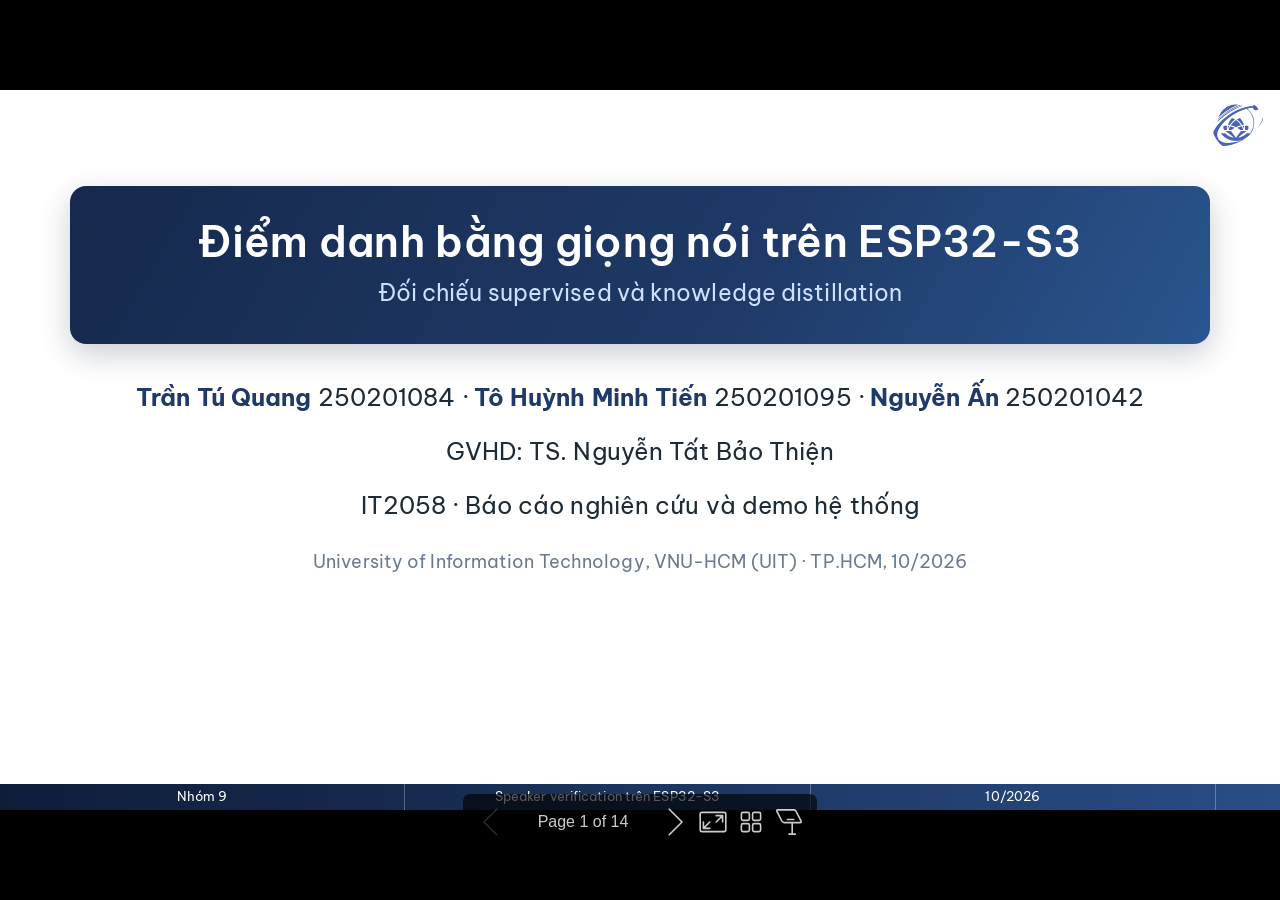
==== commit 2bb626cb: "Publish current 14-slide deck and solo presentation script" ====
--- a/slides/slide.html
+++ b/slides/slide.html
@@ -430,34 +430,35 @@
 .pair span { display:inline-block; border:2px dashed var(--accent); border-radius:999px; padding:2px 14px;
   font-size:14px; font-weight:700; color:var(--navy); background:#fff; }
 " lang="C" data-marpit-pagination="2" style="--paginate:true;--background-color:#ffffff;--color:#1d2b36;--footer:&lt;span&gt;Nhóm 9&lt;/span&gt;&lt;span&gt;Speaker verification trên ESP32-S3&lt;/span&gt;&lt;span&gt;10/2026&lt;/span&gt;&lt;span&gt;&lt;/span&gt;;--header:&lt;img src=&quot;assets/UIT_logo.svg&quot; alt=&quot;UIT&quot;&gt;;--style:@import url('https://fonts.googleapis.com/css2?family=Be+Vietnam+Pro:ital,wght@0,400;0,500;0,600;0,700;1,400&amp;display=swap')
-;color:#1d2b36;background-color:#ffffff;background-image:none;" data-marpit-pagination-total="16">
+;color:#1d2b36;background-color:#ffffff;background-image:none;" data-marpit-pagination-total="14">
 <header><img src="assets/UIT_logo.svg" alt="UIT" /></header>
-<h2 id="c%C3%A2u-h%E1%BB%8Fi-nghi%C3%AAn-c%E1%BB%A9u">Câu hỏi nghiên cứu</h2>
-<div class="box" style="font-size:23px">
-<p><strong>Câu hỏi:</strong> (1) KD giữ chất lượng speaker verification sau INT8 thế nào so với supervised? (2) Sau reset, hệ thống có đọc lại đúng các template từ NVS không?</p>
-</div>
-<div class="grid2">
+<h2 id="ph%C3%A1t-bi%E1%BB%83u-b%C3%A0i-to%C3%A1n">Phát biểu bài toán</h2>
+<p style="font-size:26px;margin:10px 0 26px;">Cho một đoạn giọng nói và các mẫu đăng ký, xác định người nói phù hợp nhất.</p>
+<div class="grid2" style="gap:46px;font-size:24px;">
 <div>
-<h3>Đối chiếu có kiểm soát</h3>
+<h3>Đầu vào</h3>
 <ul>
-<li>Cùng baseline_conv8, cùng embedding 192 chiều</li>
-<li>So sánh supervised AAM với KD + AAM</li>
-<li>Đo cùng hai trạng thái FP32 và INT8</li>
+<li>Audio query <strong>3 giây</strong>, chuẩn hóa về mono <strong>16 kHz</strong></li>
+<li>Mẫu đã đăng ký: <strong>nhãn + vector 192 chiều</strong> cho mỗi người</li>
 </ul>
 </div>
 <div>
-<h3>Đóng góp trong phạm vi</h3>
+<h3>Đầu ra</h3>
 <ul>
-<li>Reproducible full-corpus training trên LibriSpeech train-clean-100</li>
-<li>Validation metrics có audit độc lập</li>
-<li>Demo thật trên ESP32-S3 với NVS persistence</li>
+<li><strong>Tên người có cosine cao nhất</strong> trong các mẫu đăng ký</li>
+<li><strong>Điểm cosine với từng mẫu</strong>, thể hiện độ tương đồng</li>
 </ul>
 </div>
 </div>
-<div class="caption">Hai nguồn bằng chứng giữ riêng phạm vi: full100 là validation-only, board demo là closed-set hai người.</div>
+<div style="border-top:2px solid #d4deee;padding-top:18px;margin-top:22px;font-size:21px;line-height:1.5;">
+<strong>I/O của encoder:</strong> tensor INT8 [1, 298, 40, 1], đầu ra embedding INT8 [1, 192].<br />
+<strong>Phân chia xử lý:</strong> Mac thu âm và làm frontend. ESP32-S3 chạy encoder và cosine.
+</div>
+<p class="small" style="margin-top:18px;">Demo closed-set với Quang, Tien, An. Chưa có ngưỡng từ chối người lạ. Cosine không phải xác suất.</p>
+
 <footer><span>Nhóm 9</span><span>Speaker verification trên ESP32-S3</span><span>10/2026</span><span></span></footer>
 </section>
-</foreignObject></svg><svg data-marpit-svg="" viewBox="0 0 1280 720"><foreignObject width="1280" height="720"><section id="3" data-paginate="true" data-background-color="#ffffff" data-color="#1d2b36" data-footer="&lt;span&gt;Nhóm 9&lt;/span&gt;&lt;span&gt;Speaker verification trên ESP32-S3&lt;/span&gt;&lt;span&gt;10/2026&lt;/span&gt;&lt;span&gt;&lt;/span&gt;" data-header="&lt;img src=&quot;assets/UIT_logo.svg&quot; alt=&quot;UIT&quot;&gt;" data-class="tight" data-style="@import url('https://fonts.googleapis.com/css2?family=Be+Vietnam+Pro:ital,wght@0,400;0,500;0,600;0,700;1,400&amp;display=swap');
+</foreignObject></svg><svg data-marpit-svg="" viewBox="0 0 1280 720"><foreignObject width="1280" height="720"><section id="3" data-paginate="true" data-background-color="#ffffff" data-color="#1d2b36" data-footer="&lt;span&gt;Nhóm 9&lt;/span&gt;&lt;span&gt;Speaker verification trên ESP32-S3&lt;/span&gt;&lt;span&gt;10/2026&lt;/span&gt;&lt;span&gt;&lt;/span&gt;" data-header="&lt;img src=&quot;assets/UIT_logo.svg&quot; alt=&quot;UIT&quot;&gt;" data-style="@import url('https://fonts.googleapis.com/css2?family=Be+Vietnam+Pro:ital,wght@0,400;0,500;0,600;0,700;1,400&amp;display=swap');
 :root {
   --navy:#1F3A68; --navy-deep:#16294d; --ink:#1d2b36;
   --accent:#2a6df4; --soft:#eef3fb; --line:#d4deee; --muted:#6b7a90;
@@ -661,42 +662,25 @@
 .pair { flex:1; text-align:center; }
 .pair span { display:inline-block; border:2px dashed var(--accent); border-radius:999px; padding:2px 14px;
   font-size:14px; font-weight:700; color:var(--navy); background:#fff; }
-" lang="C" class="tight" data-marpit-pagination="3" style="--paginate:true;--background-color:#ffffff;--color:#1d2b36;--footer:&lt;span&gt;Nhóm 9&lt;/span&gt;&lt;span&gt;Speaker verification trên ESP32-S3&lt;/span&gt;&lt;span&gt;10/2026&lt;/span&gt;&lt;span&gt;&lt;/span&gt;;--header:&lt;img src=&quot;assets/UIT_logo.svg&quot; alt=&quot;UIT&quot;&gt;;--class:tight;--style:@import url('https://fonts.googleapis.com/css2?family=Be+Vietnam+Pro:ital,wght@0,400;0,500;0,600;0,700;1,400&amp;display=swap')
-;color:#1d2b36;background-color:#ffffff;background-image:none;" data-marpit-pagination-total="16">
+" lang="C" data-marpit-pagination="3" style="--paginate:true;--background-color:#ffffff;--color:#1d2b36;--footer:&lt;span&gt;Nhóm 9&lt;/span&gt;&lt;span&gt;Speaker verification trên ESP32-S3&lt;/span&gt;&lt;span&gt;10/2026&lt;/span&gt;&lt;span&gt;&lt;/span&gt;;--header:&lt;img src=&quot;assets/UIT_logo.svg&quot; alt=&quot;UIT&quot;&gt;;--style:@import url('https://fonts.googleapis.com/css2?family=Be+Vietnam+Pro:ital,wght@0,400;0,500;0,600;0,700;1,400&amp;display=swap')
+;color:#1d2b36;background-color:#ffffff;background-image:none;" data-marpit-pagination-total="14">
 <header><img src="assets/UIT_logo.svg" alt="UIT" /></header>
-
-<h2 id="thi%E1%BA%BFt-k%E1%BA%BF-th%E1%BB%B1c-nghi%E1%BB%87m">Thiết kế thực nghiệm</h2>
-<div class="pipeline center">Cùng dữ liệu · cùng frontend · cùng baseline_conv8 · embedding 192</div>
-<div class="grid2">
-<div class="box">
-<h3>Supervised AAM</h3>
-<p>Student học theo nhãn speaker. AAM chỉ dùng lúc train; xuất encoder riêng để đo FP32/INT8.</p>
-</div>
-<div class="box">
-<h3>KD + AAM</h3>
-<p>Student học nhãn speaker và khớp embedding teacher. Teacher chạy offline, không lên board.</p>
-</div>
-</div>
-<div class="grid2">
-<div>
-<h3>Biến so sánh</h3>
+<h2 id="c%C3%A2u-h%E1%BB%8Fi-nghi%C3%AAn-c%E1%BB%A9u">Câu hỏi nghiên cứu</h2>
+<div class="box" style="font-size:23px">
+<p><strong>Câu hỏi:</strong> Với cùng kiến trúc student và dữ liệu huấn luyện, KD ảnh hưởng thế nào đến chất lượng speaker verification sau INT8 so với supervised?</p>
+</div>
+<div style="margin-top:28px;">
+<h3>Các bản so sánh</h3>
 <ul>
-<li>Objective: supervised so với KD</li>
-<li>Export: FP32 so với INT8</li>
+<li>Cùng baseline_conv8, cùng embedding 192 chiều</li>
+<li>So sánh supervised AAM với KD + AAM</li>
+<li>Đo cùng hai trạng thái FP32 và INT8</li>
 </ul>
 </div>
-<div>
-<h3>Giữ cố định</h3>
-<ul>
-<li>baseline_conv8 và embedding 192 chiều</li>
-<li>Dữ liệu, frontend và validation protocol</li>
-</ul>
-</div>
-</div>
-<div class="caption">Nguồn: artifacts/full100/20261015/{baseline_supervised,baseline_kd}/full_training_report.json.</div>
+<div class="caption">Full100 đánh giá trên validation. Demo board gồm nhận diện closed-set và đăng ký thêm mẫu.</div>
 <footer><span>Nhóm 9</span><span>Speaker verification trên ESP32-S3</span><span>10/2026</span><span></span></footer>
 </section>
-</foreignObject></svg><svg data-marpit-svg="" viewBox="0 0 1280 720"><foreignObject width="1280" height="720"><section id="4" data-paginate="true" data-background-color="#ffffff" data-color="#1d2b36" data-footer="&lt;span&gt;Nhóm 9&lt;/span&gt;&lt;span&gt;Speaker verification trên ESP32-S3&lt;/span&gt;&lt;span&gt;10/2026&lt;/span&gt;&lt;span&gt;&lt;/span&gt;" data-header="&lt;img src=&quot;assets/UIT_logo.svg&quot; alt=&quot;UIT&quot;&gt;" data-style="@import url('https://fonts.googleapis.com/css2?family=Be+Vietnam+Pro:ital,wght@0,400;0,500;0,600;0,700;1,400&amp;display=swap');
+</foreignObject></svg><svg data-marpit-svg="" viewBox="0 0 1280 720"><foreignObject width="1280" height="720"><section id="4" data-paginate="true" data-background-color="#ffffff" data-color="#1d2b36" data-footer="&lt;span&gt;Nhóm 9&lt;/span&gt;&lt;span&gt;Speaker verification trên ESP32-S3&lt;/span&gt;&lt;span&gt;10/2026&lt;/span&gt;&lt;span&gt;&lt;/span&gt;" data-header="&lt;img src=&quot;assets/UIT_logo.svg&quot; alt=&quot;UIT&quot;&gt;" data-class="tight" data-style="@import url('https://fonts.googleapis.com/css2?family=Be+Vietnam+Pro:ital,wght@0,400;0,500;0,600;0,700;1,400&amp;display=swap');
 :root {
   --navy:#1F3A68; --navy-deep:#16294d; --ink:#1d2b36;
   --accent:#2a6df4; --soft:#eef3fb; --line:#d4deee; --muted:#6b7a90;
@@ -900,34 +884,52 @@
 .pair { flex:1; text-align:center; }
 .pair span { display:inline-block; border:2px dashed var(--accent); border-radius:999px; padding:2px 14px;
   font-size:14px; font-weight:700; color:var(--navy); background:#fff; }
-" lang="C" data-marpit-pagination="4" style="--paginate:true;--background-color:#ffffff;--color:#1d2b36;--footer:&lt;span&gt;Nhóm 9&lt;/span&gt;&lt;span&gt;Speaker verification trên ESP32-S3&lt;/span&gt;&lt;span&gt;10/2026&lt;/span&gt;&lt;span&gt;&lt;/span&gt;;--header:&lt;img src=&quot;assets/UIT_logo.svg&quot; alt=&quot;UIT&quot;&gt;;--style:@import url('https://fonts.googleapis.com/css2?family=Be+Vietnam+Pro:ital,wght@0,400;0,500;0,600;0,700;1,400&amp;display=swap')
-;color:#1d2b36;background-color:#ffffff;background-image:none;" data-marpit-pagination-total="16">
+" lang="C" class="tight" data-marpit-pagination="4" style="--paginate:true;--background-color:#ffffff;--color:#1d2b36;--footer:&lt;span&gt;Nhóm 9&lt;/span&gt;&lt;span&gt;Speaker verification trên ESP32-S3&lt;/span&gt;&lt;span&gt;10/2026&lt;/span&gt;&lt;span&gt;&lt;/span&gt;;--header:&lt;img src=&quot;assets/UIT_logo.svg&quot; alt=&quot;UIT&quot;&gt;;--class:tight;--style:@import url('https://fonts.googleapis.com/css2?family=Be+Vietnam+Pro:ital,wght@0,400;0,500;0,600;0,700;1,400&amp;display=swap')
+;color:#1d2b36;background-color:#ffffff;background-image:none;" data-marpit-pagination-total="14">
 <header><img src="assets/UIT_logo.svg" alt="UIT" /></header>
-<h2 id="d%E1%BB%AF-li%E1%BB%87u-v%C3%A0-c%C3%A1ch-chia">Dữ liệu và cách chia</h2>
-<div class="grid2">
-<div class="box">
-<h3>Full train</h3>
-<ul>
-<li>LibriSpeech train-clean-100</li>
-<li><strong>251 speaker</strong>, <strong>28.539 utterance</strong></li>
-<li><strong>135.438</strong> cửa sổ liên tiếp; tail ngắn cuối zero-pad, không đồng nghĩa tất cả là 3 giây audio gốc</li>
-<li>Dùng cho cả hai run full training</li>
-</ul>
-</div>
-<div class="box">
-<h3>Validation</h3>
-<ul>
-<li><strong>60 dòng</strong>, <strong>5 speaker</strong> tách khỏi train</li>
-<li>Mỗi speaker: <strong>3 enrollment + 9 query</strong></li>
-<li><strong>45 target trials + 180 non-target trials</strong></li>
-<li>Tổng cộng <strong>45 query</strong> cho top1</li>
-</ul>
-</div>
-</div>
-<div class="warn">
-<p><strong>Phạm vi:</strong> đây là validation-only diagnostic. Artifact ghi rõ calibration và test chưa chạy, nên không gọi đây là test độc lập.</p>
-</div>
-<div class="caption">Nguồn: artifacts/full100/20261015/data/manifest.json và independent_final_audit.json.</div>
+
+<h2 id="thi%E1%BA%BFt-k%E1%BA%BF-th%E1%BB%B1c-nghi%E1%BB%87m">Thiết kế thực nghiệm</h2>
+<div class="grid2" style="margin:8px 0;font-size:22px;">
+<div class="box" style="padding:10px 18px;margin:0;">
+<h3>Supervised AAM</h3>
+<p>Student học nhãn người nói bằng AAM.<br />Xuất encoder riêng ở FP32 và INT8.</p>
+</div>
+<div class="box" style="padding:10px 18px;margin:0;">
+<h3>KD + AAM</h3>
+<p>Student học nhãn và khớp embedding teacher.<br />Teacher chạy offline, không lên board.</p>
+</div>
+</div>
+<div style="margin:14px 0 6px;">
+<p style="font-size:22px;margin:0;"><strong>Hàm mất mát AAM</strong> <span class="small">(chỉ dùng khi train)</span></p>
+<math xmlns="http://www.w3.org/1998/Math/MathML" display="block" style="font-size:31px;margin:12px 0;color:#1F3A68;" aria-label="L AAM bằng âm log của exp s cos theta y cộng m, chia cho exp s cos theta y cộng m cộng tổng exp s cos theta j với j khác y">
+<mrow>
+<msub><mi mathvariant="script">L</mi><mtext>AAM</mtext></msub><mo>=</mo><mo>−</mo><mi mathvariant="normal">log</mi><mspace width="0.12em"/>
+<mfrac>
+<msup><mi mathvariant="normal">e</mi><mrow><mi>s</mi><mspace width="0.12em"/><mi mathvariant="normal">cos</mi><mo>(</mo><msub><mi>θ</mi><mi>y</mi></msub><mo>+</mo><mi>m</mi><mo>)</mo></mrow></msup>
+<mrow>
+<msup><mi mathvariant="normal">e</mi><mrow><mi>s</mi><mspace width="0.12em"/><mi mathvariant="normal">cos</mi><mo>(</mo><msub><mi>θ</mi><mi>y</mi></msub><mo>+</mo><mi>m</mi><mo>)</mo></mrow></msup>
+<mo>+</mo>
+<munderover><mo>∑</mo><mrow><mi>j</mi><mo>=</mo><mn>1</mn><mo>,</mo><mi>j</mi><mo>≠</mo><mi>y</mi></mrow><mi>C</mi></munderover>
+<msup><mi mathvariant="normal">e</mi><mrow><mi>s</mi><mspace width="0.12em"/><mi mathvariant="normal">cos</mi><msub><mi>θ</mi><mi>j</mi></msub></mrow></msup>
+</mrow>
+</mfrac>
+</mrow>
+</math>
+<p style="font-size:18px;margin:6px 0;color:#6b7a90;">θ<sub>j</sub>: góc giữa embedding và vector lớp j, y: nhãn đúng, C = 251 lớp người nói.</p>
+<p style="font-size:18px;margin:6px 0;color:#6b7a90;"><strong>m = 0,2 rad</strong>: biên góc, <strong>s = 30</strong>: hệ số nhân logit.</p>
+</div>
+<div class="grid2" style="margin:8px 0 6px;font-size:20px;line-height:1.35;">
+<div>
+<h3 style="margin-bottom:6px;">Biến so sánh</h3>
+<p style="margin:4px 0;">Supervised so với KD<br />FP32 so với INT8</p>
+</div>
+<div>
+<h3 style="margin-bottom:6px;">Giữ cố định</h3>
+<p style="margin:4px 0;">baseline_conv8, embedding 192 chiều<br />Dữ liệu, frontend và validation protocol</p>
+</div>
+</div>
+<div class="caption">Nguồn: full_training_report.json của hai run và src/edgeai/comparative_training.py.</div>
+
 <footer><span>Nhóm 9</span><span>Speaker verification trên ESP32-S3</span><span>10/2026</span><span></span></footer>
 </section>
 </foreignObject></svg><svg data-marpit-svg="" viewBox="0 0 1280 720"><foreignObject width="1280" height="720"><section id="5" data-paginate="true" data-background-color="#ffffff" data-color="#1d2b36" data-footer="&lt;span&gt;Nhóm 9&lt;/span&gt;&lt;span&gt;Speaker verification trên ESP32-S3&lt;/span&gt;&lt;span&gt;10/2026&lt;/span&gt;&lt;span&gt;&lt;/span&gt;" data-header="&lt;img src=&quot;assets/UIT_logo.svg&quot; alt=&quot;UIT&quot;&gt;" data-style="@import url('https://fonts.googleapis.com/css2?family=Be+Vietnam+Pro:ital,wght@0,400;0,500;0,600;0,700;1,400&amp;display=swap');
@@ -1135,32 +1137,28 @@
 .pair span { display:inline-block; border:2px dashed var(--accent); border-radius:999px; padding:2px 14px;
   font-size:14px; font-weight:700; color:var(--navy); background:#fff; }
 " lang="C" data-marpit-pagination="5" style="--paginate:true;--background-color:#ffffff;--color:#1d2b36;--footer:&lt;span&gt;Nhóm 9&lt;/span&gt;&lt;span&gt;Speaker verification trên ESP32-S3&lt;/span&gt;&lt;span&gt;10/2026&lt;/span&gt;&lt;span&gt;&lt;/span&gt;;--header:&lt;img src=&quot;assets/UIT_logo.svg&quot; alt=&quot;UIT&quot;&gt;;--style:@import url('https://fonts.googleapis.com/css2?family=Be+Vietnam+Pro:ital,wght@0,400;0,500;0,600;0,700;1,400&amp;display=swap')
-;color:#1d2b36;background-color:#ffffff;background-image:none;" data-marpit-pagination-total="16">
+;color:#1d2b36;background-color:#ffffff;background-image:none;" data-marpit-pagination-total="14">
 <header><img src="assets/UIT_logo.svg" alt="UIT" /></header>
-<h2 id="teacher-v%C3%A0-student">Teacher và student</h2>
-<div class="grid2">
+<h2 id="d%E1%BB%AF-li%E1%BB%87u-v%C3%A0-c%C3%A1ch-chia">Dữ liệu và cách chia</h2>
+<div class="grid2" style="margin-top:30px;">
 <div class="box">
-<h3>Teacher</h3>
-<p>SpeechBrain · ECAPA-TDNN<br />
-speechbrain/spkrec-ecapa-voxceleb</p>
+<h3>Huấn luyện</h3>
 <ul>
-<li>Snapshot frozen, chạy offline</li>
-<li>Chỉ cung cấp teacher embedding cho KD</li>
-<li>Không chạy trên ESP32-S3</li>
+<li>LibriSpeech train-clean-100</li>
+<li><strong>251 người nói</strong></li>
+<li><strong>28.539 bản ghi</strong></li>
 </ul>
 </div>
 <div class="box">
-<h3>Student</h3>
-<p>baseline_conv8</p>
+<h3>Đánh giá (validation)</h3>
 <ul>
-<li>Input: [1, 298, 40, 1]</li>
-<li>Output: embedding [1, 192]</li>
-<li>AAM head chỉ dùng lúc train</li>
+<li><strong>5 người nói</strong>, <strong>60 mẫu</strong></li>
+<li>Mỗi người: <strong>3 đăng ký + 9 kiểm tra</strong></li>
+<li>Tổng cộng <strong>45 mẫu kiểm tra</strong></li>
 </ul>
 </div>
 </div>
-<div class="mono" style="display:block;text-align:center">audio window → frontend → [1, 298, 40, 1] → encoder → [1, 192]</div>
-<div class="caption">Teacher snapshot là nguồn hướng dẫn offline, không phải dữ liệu student độc lập và không được nạp lên board.</div>
+<p style="font-size:23px; line-height:1.6; margin-top:20px;"><strong>Hai tập không trùng người nói.</strong><br />Kết quả hiện tại chỉ trên validation, chưa có test độc lập.</p>
 <footer><span>Nhóm 9</span><span>Speaker verification trên ESP32-S3</span><span>10/2026</span><span></span></footer>
 </section>
 </foreignObject></svg><svg data-marpit-svg="" viewBox="0 0 1280 720"><foreignObject width="1280" height="720"><section id="6" data-paginate="true" data-background-color="#ffffff" data-color="#1d2b36" data-footer="&lt;span&gt;Nhóm 9&lt;/span&gt;&lt;span&gt;Speaker verification trên ESP32-S3&lt;/span&gt;&lt;span&gt;10/2026&lt;/span&gt;&lt;span&gt;&lt;/span&gt;" data-header="&lt;img src=&quot;assets/UIT_logo.svg&quot; alt=&quot;UIT&quot;&gt;" data-style="@import url('https://fonts.googleapis.com/css2?family=Be+Vietnam+Pro:ital,wght@0,400;0,500;0,600;0,700;1,400&amp;display=swap');
@@ -1368,49 +1366,38 @@
 .pair span { display:inline-block; border:2px dashed var(--accent); border-radius:999px; padding:2px 14px;
   font-size:14px; font-weight:700; color:var(--navy); background:#fff; }
 " lang="C" data-marpit-pagination="6" style="--paginate:true;--background-color:#ffffff;--color:#1d2b36;--footer:&lt;span&gt;Nhóm 9&lt;/span&gt;&lt;span&gt;Speaker verification trên ESP32-S3&lt;/span&gt;&lt;span&gt;10/2026&lt;/span&gt;&lt;span&gt;&lt;/span&gt;;--header:&lt;img src=&quot;assets/UIT_logo.svg&quot; alt=&quot;UIT&quot;&gt;;--style:@import url('https://fonts.googleapis.com/css2?family=Be+Vietnam+Pro:ital,wght@0,400;0,500;0,600;0,700;1,400&amp;display=swap')
-;color:#1d2b36;background-color:#ffffff;background-image:none;" data-marpit-pagination-total="16">
+;color:#1d2b36;background-color:#ffffff;background-image:none;" data-marpit-pagination-total="14">
 <header><img src="assets/UIT_logo.svg" alt="UIT" /></header>
-<h2 id="quantization-v%C3%A0-export">Quantization và export</h2>
+<h2 id="teacher-v%C3%A0-student">Teacher và student</h2>
 <div class="grid2">
-<div>
-<table>
-<thead>
-<tr>
-<th>Thành phần</th>
-<th>Giá trị artifact</th>
-</tr>
-</thead>
-<tbody>
-<tr>
-<td>Encoder FP32</td>
-<td>587.132 byte</td>
-</tr>
-<tr>
-<td>Encoder INT8</td>
-<td><strong>154.000 byte</strong></td>
-</tr>
-<tr>
-<td>Input tensor</td>
-<td>INT8, <strong>11.920 byte</strong></td>
-</tr>
-<tr>
-<td>Output tensor</td>
-<td>INT8, 192 giá trị</td>
-</tr>
-</tbody>
-</table>
-</div>
 <div class="box">
-<h3>Contract triển khai</h3>
+<h3>Teacher</h3>
+<p>SpeechBrain · ECAPA-TDNN<br />
+speechbrain/spkrec-ecapa-voxceleb</p>
 <ul>
-<li>Hai run đều xuất encoder INT8 154.000 byte</li>
-<li>Board nhận tensor đã lượng tử hóa từ Mac</li>
-<li>Board trả embedding INT8, sau đó chuẩn hóa thành float32 để lưu template</li>
-<li>Kết quả full100 vẫn được đọc theo scope host validation</li>
+<li>Snapshot frozen, chạy offline</li>
+<li>Chỉ cung cấp teacher embedding cho KD</li>
+<li>Không chạy trên ESP32-S3</li>
 </ul>
 </div>
-</div>
-<div class="caption">Nguồn: full_training_report.json của hai run và board report ngày 19/10/2026. Byte dùng đơn vị decimal.</div>
+<div class="box">
+<h3>Student</h3>
+<p style="font-size:22px;margin:2px 0 8px;"><strong>baseline_conv8</strong> <span style="font-size:18px;">(1 lớp convolution, 8 kênh)</span></p>
+<p style="font-size:19px;margin:0 0 8px;">Input: [1, 298, 40, 1]</p>
+<div class="flow" style="gap:2px;margin:4px 0 10px;" role="img" aria-label="Kiến trúc baseline: Conv2D tám kênh và ReLU, Average Pooling, Flatten 760, Dense 192 tạo embedding.">
+<div class="step" style="width:100%;box-sizing:border-box;padding:5px 12px;font-size:20px;line-height:1.25;">Conv2D 8 kênh + ReLU<br /><span style="font-size:16px;font-weight:400;">Kernel 3 × 3, stride 2 × 2</span></div>
+<div class="ar" style="font-size:16px;line-height:1;">↓</div>
+<div class="step" style="width:100%;box-sizing:border-box;padding:5px 12px;font-size:20px;line-height:1.25;">Average Pooling<br /><span style="font-size:16px;font-weight:400;">Pool 8 × 4, stride 8 × 4</span></div>
+<div class="ar" style="font-size:16px;line-height:1;">↓</div>
+<div class="step" style="width:100%;box-sizing:border-box;padding:5px 12px;font-size:20px;line-height:1.25;">Flatten: 760 giá trị</div>
+<div class="ar" style="font-size:16px;line-height:1;">↓</div>
+<div class="step fill" style="width:100%;box-sizing:border-box;padding:5px 12px;font-size:20px;line-height:1.25;">Dense 192: embedding [1, 192]</div>
+</div>
+<p style="font-size:18px;margin:6px 0 0;">AAM head: <strong>chỉ dùng lúc train</strong>, không lên board.</p>
+
+</div>
+</div>
+<div class="caption">Teacher snapshot là nguồn hướng dẫn offline, không phải dữ liệu student độc lập và không được nạp lên board.</div>
 <footer><span>Nhóm 9</span><span>Speaker verification trên ESP32-S3</span><span>10/2026</span><span></span></footer>
 </section>
 </foreignObject></svg><svg data-marpit-svg="" viewBox="0 0 1280 720"><foreignObject width="1280" height="720"><section id="7" data-paginate="true" data-background-color="#ffffff" data-color="#1d2b36" data-footer="&lt;span&gt;Nhóm 9&lt;/span&gt;&lt;span&gt;Speaker verification trên ESP32-S3&lt;/span&gt;&lt;span&gt;10/2026&lt;/span&gt;&lt;span&gt;&lt;/span&gt;" data-header="&lt;img src=&quot;assets/UIT_logo.svg&quot; alt=&quot;UIT&quot;&gt;" data-style="@import url('https://fonts.googleapis.com/css2?family=Be+Vietnam+Pro:ital,wght@0,400;0,500;0,600;0,700;1,400&amp;display=swap');
@@ -1618,30 +1605,38 @@
 .pair span { display:inline-block; border:2px dashed var(--accent); border-radius:999px; padding:2px 14px;
   font-size:14px; font-weight:700; color:var(--navy); background:#fff; }
 " lang="C" data-marpit-pagination="7" style="--paginate:true;--background-color:#ffffff;--color:#1d2b36;--footer:&lt;span&gt;Nhóm 9&lt;/span&gt;&lt;span&gt;Speaker verification trên ESP32-S3&lt;/span&gt;&lt;span&gt;10/2026&lt;/span&gt;&lt;span&gt;&lt;/span&gt;;--header:&lt;img src=&quot;assets/UIT_logo.svg&quot; alt=&quot;UIT&quot;&gt;;--style:@import url('https://fonts.googleapis.com/css2?family=Be+Vietnam+Pro:ital,wght@0,400;0,500;0,600;0,700;1,400&amp;display=swap')
-;color:#1d2b36;background-color:#ffffff;background-image:none;" data-marpit-pagination-total="16">
+;color:#1d2b36;background-color:#ffffff;background-image:none;" data-marpit-pagination-total="14">
 <header><img src="assets/UIT_logo.svg" alt="UIT" /></header>
-<h2 id="mapping-mac-%E2%86%94-esp32-s3">Mapping Mac ↔ ESP32-S3</h2>
-<div class="lane">
-<div class="lt">Đăng ký, một lần</div>
-<div class="hflow">
-<div class="node">Mac audio<br />+ frontend</div><div class="ar">→</div>
-<div class="node">quant INT8<br />11.920 B</div><div class="ar">→</div>
-<div class="node fill">USB<br />ESP32-S3</div><div class="ar">→</div>
-<div class="node">baseline_conv8<br />encoder only</div><div class="ar">→</div>
-<div class="node">NVS<br />2 template</div>
-</div>
-</div>
-<div class="lane">
-<div class="lt">Query và hiển thị</div>
-<div class="hflow">
-<div class="node">Mac audio<br />+ frontend</div><div class="ar">→</div>
-<div class="node">quant INT8<br />11.920 B</div><div class="ar">→</div>
-<div class="node fill">ESP32-S3<br />encoder 192</div><div class="ar">→</div>
-<div class="node">cosine + đọc 2 template NVS<br />top1 closed-set · không ghi</div><div class="ar">→</div>
-<div class="node">Mac display</div>
-</div>
-</div>
-<div class="caption">Board không có microphone. KD + AAM chỉ ở train; enrollment ghi NVS một lần, query đọc hai template để matching.</div>
+<h2 id="quantization-v%C3%A0-export">Quantization và export</h2>
+<div style="width:90%; margin:30px auto 0;">
+<table>
+<thead>
+<tr>
+<th>Thành phần</th>
+<th>Giá trị artifact</th>
+</tr>
+</thead>
+<tbody>
+<tr>
+<td>Encoder FP32</td>
+<td>587.132 byte</td>
+</tr>
+<tr>
+<td>Encoder INT8</td>
+<td><strong>154.000 byte</strong></td>
+</tr>
+<tr>
+<td>Input tensor</td>
+<td>INT8, <strong>11.920 byte</strong></td>
+</tr>
+<tr>
+<td>Output tensor</td>
+<td>INT8, 192 giá trị</td>
+</tr>
+</tbody>
+</table>
+<div class="caption">Nguồn: full_training_report.json của hai run và board report ngày 19/10/2026. Byte dùng đơn vị decimal.</div>
+</div>
 <footer><span>Nhóm 9</span><span>Speaker verification trên ESP32-S3</span><span>10/2026</span><span></span></footer>
 </section>
 </foreignObject></svg><svg data-marpit-svg="" viewBox="0 0 1280 720"><foreignObject width="1280" height="720"><section id="8" data-paginate="true" data-background-color="#ffffff" data-color="#1d2b36" data-footer="&lt;span&gt;Nhóm 9&lt;/span&gt;&lt;span&gt;Speaker verification trên ESP32-S3&lt;/span&gt;&lt;span&gt;10/2026&lt;/span&gt;&lt;span&gt;&lt;/span&gt;" data-header="&lt;img src=&quot;assets/UIT_logo.svg&quot; alt=&quot;UIT&quot;&gt;" data-style="@import url('https://fonts.googleapis.com/css2?family=Be+Vietnam+Pro:ital,wght@0,400;0,500;0,600;0,700;1,400&amp;display=swap');
@@ -1849,35 +1844,33 @@
 .pair span { display:inline-block; border:2px dashed var(--accent); border-radius:999px; padding:2px 14px;
   font-size:14px; font-weight:700; color:var(--navy); background:#fff; }
 " lang="C" data-marpit-pagination="8" style="--paginate:true;--background-color:#ffffff;--color:#1d2b36;--footer:&lt;span&gt;Nhóm 9&lt;/span&gt;&lt;span&gt;Speaker verification trên ESP32-S3&lt;/span&gt;&lt;span&gt;10/2026&lt;/span&gt;&lt;span&gt;&lt;/span&gt;;--header:&lt;img src=&quot;assets/UIT_logo.svg&quot; alt=&quot;UIT&quot;&gt;;--style:@import url('https://fonts.googleapis.com/css2?family=Be+Vietnam+Pro:ital,wght@0,400;0,500;0,600;0,700;1,400&amp;display=swap')
-;color:#1d2b36;background-color:#ffffff;background-image:none;" data-marpit-pagination-total="16">
+;color:#1d2b36;background-color:#ffffff;background-image:none;" data-marpit-pagination-total="14">
 <header><img src="assets/UIT_logo.svg" alt="UIT" /></header>
-<h2 id="metrics-v%C3%A0-protocol">Metrics và protocol</h2>
-<div class="grid2">
-<div class="box">
-<h3>Full100 validation</h3>
-<ul>
-<li>EER trên 45 target và 180 non-target trials</li>
-<li>top1 trên 45 query</li>
-<li>Enrollment prototype: trung bình 3 embedding mỗi speaker</li>
-<li>Chỉ báo cáo validation-only</li>
-</ul>
-</div>
-<div class="box">
-<h3>Board evidence</h3>
-<ul>
-<li>2 query cố định: Quang_test, Tien_test</li>
-<li>5 ANSI C fixtures, max LSB <strong>[1, 0, 0, 0, 1]</strong></li>
-<li>Arena dùng <strong>38.140 / 131.072 byte</strong></li>
-<li>Encoder-only invoke khoảng <strong>53,5 ms</strong></li>
-</ul>
-</div>
-</div>
-<div class="warn">
-<p><strong>Không gộp hai scope:</strong> EER/top1 của full100 không phải accuracy tổng quát của board. Board report chỉ chứng minh đường chạy closed-set và persistence đã quan sát.</p>
-</div>
+<h2 id="s%C6%A1-%C4%91%E1%BB%93-th%E1%BB%AD-nghi%E1%BB%87m">Sơ đồ thử nghiệm</h2>
+<div class="lane">
+<div class="lt">Đăng ký mẫu</div>
+<div class="hflow">
+<div class="node">Mac audio<br />+ frontend</div><div class="ar">→</div>
+<div class="node">quant INT8<br />11.920 B</div><div class="ar">→</div>
+<div class="node fill">USB<br />ESP32-S3</div><div class="ar">→</div>
+<div class="node">baseline_conv8<br />encoder only</div><div class="ar">→</div>
+<div class="node">NVS<br />mẫu đã đăng ký</div>
+</div>
+</div>
+<div class="lane">
+<div class="lt">Query và hiển thị</div>
+<div class="hflow">
+<div class="node">Mac audio<br />+ frontend</div><div class="ar">→</div>
+<div class="node">quant INT8<br />11.920 B</div><div class="ar">→</div>
+<div class="node fill">ESP32-S3<br />encoder 192</div><div class="ar">→</div>
+<div class="node">cosine + đọc mẫu NVS<br />top1 closed-set · không ghi</div><div class="ar">→</div>
+<div class="node">Mac display</div>
+</div>
+</div>
+<div class="caption">Board không có microphone. Đăng ký ghi mẫu vào NVS, query chỉ đọc để so cosine.</div>
 <footer><span>Nhóm 9</span><span>Speaker verification trên ESP32-S3</span><span>10/2026</span><span></span></footer>
 </section>
-</foreignObject></svg><svg data-marpit-svg="" viewBox="0 0 1280 720"><foreignObject width="1280" height="720"><section id="9" data-paginate="true" data-background-color="#ffffff" data-color="#1d2b36" data-footer="&lt;span&gt;Nhóm 9&lt;/span&gt;&lt;span&gt;Speaker verification trên ESP32-S3&lt;/span&gt;&lt;span&gt;10/2026&lt;/span&gt;&lt;span&gt;&lt;/span&gt;" data-header="&lt;img src=&quot;assets/UIT_logo.svg&quot; alt=&quot;UIT&quot;&gt;" data-class="tight" data-style="@import url('https://fonts.googleapis.com/css2?family=Be+Vietnam+Pro:ital,wght@0,400;0,500;0,600;0,700;1,400&amp;display=swap');
+</foreignObject></svg><svg data-marpit-svg="" viewBox="0 0 1280 720"><foreignObject width="1280" height="720"><section id="9" data-paginate="true" data-background-color="#ffffff" data-color="#1d2b36" data-footer="&lt;span&gt;Nhóm 9&lt;/span&gt;&lt;span&gt;Speaker verification trên ESP32-S3&lt;/span&gt;&lt;span&gt;10/2026&lt;/span&gt;&lt;span&gt;&lt;/span&gt;" data-header="&lt;img src=&quot;assets/UIT_logo.svg&quot; alt=&quot;UIT&quot;&gt;" data-style="@import url('https://fonts.googleapis.com/css2?family=Be+Vietnam+Pro:ital,wght@0,400;0,500;0,600;0,700;1,400&amp;display=swap');
 :root {
   --navy:#1F3A68; --navy-deep:#16294d; --ink:#1d2b36;
   --accent:#2a6df4; --soft:#eef3fb; --line:#d4deee; --muted:#6b7a90;
@@ -2081,29 +2074,32 @@
 .pair { flex:1; text-align:center; }
 .pair span { display:inline-block; border:2px dashed var(--accent); border-radius:999px; padding:2px 14px;
   font-size:14px; font-weight:700; color:var(--navy); background:#fff; }
-" lang="C" class="tight" data-marpit-pagination="9" style="--paginate:true;--background-color:#ffffff;--color:#1d2b36;--footer:&lt;span&gt;Nhóm 9&lt;/span&gt;&lt;span&gt;Speaker verification trên ESP32-S3&lt;/span&gt;&lt;span&gt;10/2026&lt;/span&gt;&lt;span&gt;&lt;/span&gt;;--header:&lt;img src=&quot;assets/UIT_logo.svg&quot; alt=&quot;UIT&quot;&gt;;--class:tight;--style:@import url('https://fonts.googleapis.com/css2?family=Be+Vietnam+Pro:ital,wght@0,400;0,500;0,600;0,700;1,400&amp;display=swap')
-;color:#1d2b36;background-color:#ffffff;background-image:none;" data-marpit-pagination-total="16">
+" lang="C" data-marpit-pagination="9" style="--paginate:true;--background-color:#ffffff;--color:#1d2b36;--footer:&lt;span&gt;Nhóm 9&lt;/span&gt;&lt;span&gt;Speaker verification trên ESP32-S3&lt;/span&gt;&lt;span&gt;10/2026&lt;/span&gt;&lt;span&gt;&lt;/span&gt;;--header:&lt;img src=&quot;assets/UIT_logo.svg&quot; alt=&quot;UIT&quot;&gt;;--style:@import url('https://fonts.googleapis.com/css2?family=Be+Vietnam+Pro:ital,wght@0,400;0,500;0,600;0,700;1,400&amp;display=swap')
+;color:#1d2b36;background-color:#ffffff;background-image:none;" data-marpit-pagination-total="14">
 <header><img src="assets/UIT_logo.svg" alt="UIT" /></header>
-
-<h2 id="full100-k%E1%BA%BFt-qu%E1%BA%A3-validation">Full100: kết quả validation</h2>
-<table>
-<thead>
-<tr><th>Mục tiêu train</th><th>Encoder</th><th>EER</th><th>top1</th></tr>
-</thead>
-<tbody>
-<tr><td>Supervised AAM</td><td>FP32</td><td><strong>4.4444%</strong></td><td>43/45</td></tr>
-<tr><td>Supervised AAM</td><td>INT8</td><td><strong>4.4444%</strong></td><td>43/45</td></tr>
-<tr><td>KD + AAM</td><td>FP32</td><td><strong>2.7778%</strong></td><td>45/45</td></tr>
-<tr><td>KD + AAM</td><td>INT8</td><td><strong>4.1667%</strong></td><td>45/45</td></tr>
-</tbody>
-</table>
-<div class="box">
-<p>Trong bốn cấu hình, <strong>KD + AAM INT8</strong> có EER <strong>4.1667%</strong> và top1 <strong>45/45</strong> trên validation slice. Cả hai INT8 encoder đều có kích thước <strong>154.000 byte</strong>.</p>
-</div>
-<div class="caption">Bảng dùng cùng 5 speaker, 3 enrollment và 9 query mỗi speaker. Nguồn: frozen reports + independent final audit.</div>
+<h2 id="c%C3%A1ch-%C4%91%C3%A1nh-gi%C3%A1">Cách đánh giá</h2>
+<div style="margin-top:18px;">
+<p style="font-size:34px;margin:0 0 8px;"><strong>5 người nói</strong></p>
+<p style="font-size:25px;margin:0;">Mỗi người: <strong>3 mẫu đăng ký</strong> + <strong>9 mẫu kiểm tra</strong></p>
+</div>
+<div style="display:grid;grid-template-columns:minmax(0,1fr) minmax(0,1fr);gap:50px;margin-top:42px;padding-top:28px;border-top:2px solid #d4deee;">
+<div>
+<p style="font-size:36px;margin:0 0 14px;"><strong>EER</strong></p>
+<p style="margin:0 0 12px;">Lỗi nhận nhầm và từ chối nhầm</p>
+<p style="font-size:21px;color:#6b7a90;margin:0;">45 cặp cùng người + 180 cặp khác người</p>
+<p style="font-size:26px;margin:22px 0 0;"><strong>Càng thấp càng tốt</strong></p>
+</div>
+<div>
+<p style="font-size:36px;margin:0 0 14px;"><strong>Top-1</strong></p>
+<p style="margin:0 0 12px;">Tỷ lệ chọn đúng người trong 5 người</p>
+<p style="font-size:21px;color:#6b7a90;margin:0;">Số mẫu đúng / 45 mẫu kiểm tra</p>
+<p style="font-size:26px;margin:22px 0 0;"><strong>Càng cao càng tốt</strong></p>
+</div>
+</div>
+<p class="small" style="margin-top:36px;">Chỉ báo cáo kết quả trên tập validation.</p>
 <footer><span>Nhóm 9</span><span>Speaker verification trên ESP32-S3</span><span>10/2026</span><span></span></footer>
 </section>
-</foreignObject></svg><svg data-marpit-svg="" viewBox="0 0 1280 720"><foreignObject width="1280" height="720"><section id="10" data-paginate="true" data-background-color="#ffffff" data-color="#1d2b36" data-footer="&lt;span&gt;Nhóm 9&lt;/span&gt;&lt;span&gt;Speaker verification trên ESP32-S3&lt;/span&gt;&lt;span&gt;10/2026&lt;/span&gt;&lt;span&gt;&lt;/span&gt;" data-header="&lt;img src=&quot;assets/UIT_logo.svg&quot; alt=&quot;UIT&quot;&gt;" data-style="@import url('https://fonts.googleapis.com/css2?family=Be+Vietnam+Pro:ital,wght@0,400;0,500;0,600;0,700;1,400&amp;display=swap');
+</foreignObject></svg><svg data-marpit-svg="" viewBox="0 0 1280 720"><foreignObject width="1280" height="720"><section id="10" data-paginate="true" data-background-color="#ffffff" data-color="#1d2b36" data-footer="&lt;span&gt;Nhóm 9&lt;/span&gt;&lt;span&gt;Speaker verification trên ESP32-S3&lt;/span&gt;&lt;span&gt;10/2026&lt;/span&gt;&lt;span&gt;&lt;/span&gt;" data-header="&lt;img src=&quot;assets/UIT_logo.svg&quot; alt=&quot;UIT&quot;&gt;" data-class="tight" data-style="@import url('https://fonts.googleapis.com/css2?family=Be+Vietnam+Pro:ital,wght@0,400;0,500;0,600;0,700;1,400&amp;display=swap');
 :root {
   --navy:#1F3A68; --navy-deep:#16294d; --ink:#1d2b36;
   --accent:#2a6df4; --soft:#eef3fb; --line:#d4deee; --muted:#6b7a90;
@@ -2307,28 +2303,26 @@
 .pair { flex:1; text-align:center; }
 .pair span { display:inline-block; border:2px dashed var(--accent); border-radius:999px; padding:2px 14px;
   font-size:14px; font-weight:700; color:var(--navy); background:#fff; }
-" lang="C" data-marpit-pagination="10" style="--paginate:true;--background-color:#ffffff;--color:#1d2b36;--footer:&lt;span&gt;Nhóm 9&lt;/span&gt;&lt;span&gt;Speaker verification trên ESP32-S3&lt;/span&gt;&lt;span&gt;10/2026&lt;/span&gt;&lt;span&gt;&lt;/span&gt;;--header:&lt;img src=&quot;assets/UIT_logo.svg&quot; alt=&quot;UIT&quot;&gt;;--style:@import url('https://fonts.googleapis.com/css2?family=Be+Vietnam+Pro:ital,wght@0,400;0,500;0,600;0,700;1,400&amp;display=swap')
-;color:#1d2b36;background-color:#ffffff;background-image:none;" data-marpit-pagination-total="16">
+" lang="C" class="tight" data-marpit-pagination="10" style="--paginate:true;--background-color:#ffffff;--color:#1d2b36;--footer:&lt;span&gt;Nhóm 9&lt;/span&gt;&lt;span&gt;Speaker verification trên ESP32-S3&lt;/span&gt;&lt;span&gt;10/2026&lt;/span&gt;&lt;span&gt;&lt;/span&gt;;--header:&lt;img src=&quot;assets/UIT_logo.svg&quot; alt=&quot;UIT&quot;&gt;;--class:tight;--style:@import url('https://fonts.googleapis.com/css2?family=Be+Vietnam+Pro:ital,wght@0,400;0,500;0,600;0,700;1,400&amp;display=swap')
+;color:#1d2b36;background-color:#ffffff;background-image:none;" data-marpit-pagination-total="14">
 <header><img src="assets/UIT_logo.svg" alt="UIT" /></header>
-<h2 id="%C4%91%E1%BB%8Dc-k%E1%BA%BFt-qu%E1%BA%A3-t%C3%A1c-%C4%91%E1%BB%99ng-c%E1%BB%A7a-int8">Đọc kết quả: tác động của INT8</h2>
-<div class="grid2">
+
+<h2 id="full100-k%E1%BA%BFt-qu%E1%BA%A3-validation">Full100: kết quả validation</h2>
+<table>
+<thead>
+<tr><th>Mục tiêu train</th><th>Encoder</th><th>EER</th><th>top1</th></tr>
+</thead>
+<tbody>
+<tr><td>Supervised AAM</td><td>FP32</td><td><strong>4.4444%</strong></td><td>43/45</td></tr>
+<tr><td>Supervised AAM</td><td>INT8</td><td><strong>4.4444%</strong></td><td>43/45</td></tr>
+<tr><td>KD + AAM</td><td>FP32</td><td><strong>2.7778%</strong></td><td>45/45</td></tr>
+<tr><td>KD + AAM</td><td>INT8</td><td><strong>4.1667%</strong></td><td>45/45</td></tr>
+</tbody>
+</table>
 <div class="box">
-<h3>Supervised AAM</h3>
-<p>FP32 → INT8<br />
-EER <strong>4.4444% → 4.4444%</strong><br />
-top1 <strong>43/45 → 43/45</strong></p>
-</div>
-<div class="box">
-<h3>KD + AAM</h3>
-<p>FP32 → INT8<br />
-EER <strong>2.7778% → 4.1667%</strong><br />
-top1 <strong>45/45 → 45/45</strong></p>
-</div>
-</div>
-<div class="warn">
-<p>Trong validation slice này, KD + AAM tốt hơn supervised ở cả FP32 và INT8. INT8 làm EER của KD tăng, nhưng top1 không đổi trên 45 query.</p>
-</div>
-<div class="caption">Đây là kết luận của phép đối chiếu có kiểm soát, không phải tuyên bố về speaker population khác.</div>
+<p>Trong bốn cấu hình, <strong>KD + AAM INT8</strong> có EER <strong>4.1667%</strong> và top1 <strong>45/45</strong> trên validation slice. Cả hai INT8 encoder đều có kích thước <strong>154.000 byte</strong>.</p>
+</div>
+<div class="caption">Bảng dùng cùng 5 speaker, 3 enrollment và 9 query mỗi speaker. Nguồn: frozen reports + independent final audit.</div>
 <footer><span>Nhóm 9</span><span>Speaker verification trên ESP32-S3</span><span>10/2026</span><span></span></footer>
 </section>
 </foreignObject></svg><svg data-marpit-svg="" viewBox="0 0 1280 720"><foreignObject width="1280" height="720"><section id="11" data-paginate="true" data-background-color="#ffffff" data-color="#1d2b36" data-footer="&lt;span&gt;Nhóm 9&lt;/span&gt;&lt;span&gt;Speaker verification trên ESP32-S3&lt;/span&gt;&lt;span&gt;10/2026&lt;/span&gt;&lt;span&gt;&lt;/span&gt;" data-header="&lt;img src=&quot;assets/UIT_logo.svg&quot; alt=&quot;UIT&quot;&gt;" data-style="@import url('https://fonts.googleapis.com/css2?family=Be+Vietnam+Pro:ital,wght@0,400;0,500;0,600;0,700;1,400&amp;display=swap');
@@ -2536,31 +2530,27 @@
 .pair span { display:inline-block; border:2px dashed var(--accent); border-radius:999px; padding:2px 14px;
   font-size:14px; font-weight:700; color:var(--navy); background:#fff; }
 " lang="C" data-marpit-pagination="11" style="--paginate:true;--background-color:#ffffff;--color:#1d2b36;--footer:&lt;span&gt;Nhóm 9&lt;/span&gt;&lt;span&gt;Speaker verification trên ESP32-S3&lt;/span&gt;&lt;span&gt;10/2026&lt;/span&gt;&lt;span&gt;&lt;/span&gt;;--header:&lt;img src=&quot;assets/UIT_logo.svg&quot; alt=&quot;UIT&quot;&gt;;--style:@import url('https://fonts.googleapis.com/css2?family=Be+Vietnam+Pro:ital,wght@0,400;0,500;0,600;0,700;1,400&amp;display=swap')
-;color:#1d2b36;background-color:#ffffff;background-image:none;" data-marpit-pagination-total="16">
+;color:#1d2b36;background-color:#ffffff;background-image:none;" data-marpit-pagination-total="14">
 <header><img src="assets/UIT_logo.svg" alt="UIT" /></header>
-<h2 id="demo-board-hai-query-closed-set">Demo board: hai query closed-set</h2>
-<table>
+<h2 id="k%E1%BA%BFt-qu%E1%BA%A3-demo-tr%C3%AAn-esp32-s3">Kết quả demo trên ESP32-S3</h2>
+<table style="font-size:24px;margin-top:30px;">
+<colgroup><col style="width:32%;" /><col style="width:17%;" /><col style="width:17%;" /><col style="width:17%;" /><col style="width:17%;" /></colgroup>
 <thead>
-<tr><th>Query</th><th>Board top1</th><th>Cosine đúng</th><th>Cosine còn lại</th></tr>
+<tr><th rowspan="2">File kiểm tra</th><th colspan="3">Cosine với mẫu đăng ký</th><th rowspan="2">Board chọn</th></tr>
+<tr><th>Tien.m4a</th><th>Quang.m4a</th><th>An.m4a</th></tr>
 </thead>
 <tbody>
-<tr><td>Quang_test.m4a</td><td><strong>Quang</strong></td><td>0.912962556</td><td>Tien · 0.662654161</td></tr>
-<tr><td>Tien_test.m4a</td><td><strong>Tien</strong></td><td>0.799418211</td><td>Quang · 0.701422989</td></tr>
+<tr><td>Quang_test.m4a</td><td style="text-align:center;">0.6627</td><td style="text-align:center;"><strong>0.9130</strong></td><td style="text-align:center;">0.4884</td><td style="text-align:center;"><strong>Quang</strong></td></tr>
+<tr><td>Tien_test.m4a</td><td style="text-align:center;"><strong>0.7994</strong></td><td style="text-align:center;">0.7014</td><td style="text-align:center;">0.4298</td><td style="text-align:center;"><strong>Tien</strong></td></tr>
 </tbody>
 </table>
-<div class="grid2">
-<div class="box">
-<p><strong>Board runtime</strong><br />
-ESP_NN_ANSI_C_REFERENCE<br />
-encoder-only invoke: <strong>53.422–53.562 ms</strong></p>
-</div>
-<div class="box">
-<p><strong>Memory evidence</strong><br />
-arena dùng: <strong>38.140 / 131.072 byte</strong><br />
-output: 192 byte INT8</p>
-</div>
-</div>
-<div class="caption">Nguồn: artifacts/voice-demo/20261019/persist-after-reboot-001/report.json. Hai query cố định, không phải benchmark độ chính xác tổng quát.</div>
+<p class="small" style="margin-top:18px;">Board chọn người có điểm cosine cao nhất.</p>
+<div class="grid2" style="border-top:2px solid #d4deee;padding-top:18px;margin-top:28px;font-size:22px;">
+<p>Encoder: <strong>khoảng 53,5 ms/mẫu</strong></p>
+<p>Tensor arena: <strong>38.140 / 131.072 byte</strong></p>
+</div>
+<div class="caption">Nguồn: đo trực tiếp trên ESP32-S3 (20/10). Điểm cosine đã làm tròn.</div>
+
 <footer><span>Nhóm 9</span><span>Speaker verification trên ESP32-S3</span><span>10/2026</span><span></span></footer>
 </section>
 </foreignObject></svg><svg data-marpit-svg="" viewBox="0 0 1280 720"><foreignObject width="1280" height="720"><section id="12" data-paginate="true" data-background-color="#ffffff" data-color="#1d2b36" data-footer="&lt;span&gt;Nhóm 9&lt;/span&gt;&lt;span&gt;Speaker verification trên ESP32-S3&lt;/span&gt;&lt;span&gt;10/2026&lt;/span&gt;&lt;span&gt;&lt;/span&gt;" data-header="&lt;img src=&quot;assets/UIT_logo.svg&quot; alt=&quot;UIT&quot;&gt;" data-style="@import url('https://fonts.googleapis.com/css2?family=Be+Vietnam+Pro:ital,wght@0,400;0,500;0,600;0,700;1,400&amp;display=swap');
@@ -2768,56 +2758,16 @@
 .pair span { display:inline-block; border:2px dashed var(--accent); border-radius:999px; padding:2px 14px;
   font-size:14px; font-weight:700; color:var(--navy); background:#fff; }
 " lang="C" data-marpit-pagination="12" style="--paginate:true;--background-color:#ffffff;--color:#1d2b36;--footer:&lt;span&gt;Nhóm 9&lt;/span&gt;&lt;span&gt;Speaker verification trên ESP32-S3&lt;/span&gt;&lt;span&gt;10/2026&lt;/span&gt;&lt;span&gt;&lt;/span&gt;;--header:&lt;img src=&quot;assets/UIT_logo.svg&quot; alt=&quot;UIT&quot;&gt;;--style:@import url('https://fonts.googleapis.com/css2?family=Be+Vietnam+Pro:ital,wght@0,400;0,500;0,600;0,700;1,400&amp;display=swap')
-;color:#1d2b36;background-color:#ffffff;background-image:none;" data-marpit-pagination-total="16">
+;color:#1d2b36;background-color:#ffffff;background-image:none;" data-marpit-pagination-total="14">
 <header><img src="assets/UIT_logo.svg" alt="UIT" /></header>
-<h2 id="demo-board-persistence-sau-reset">Demo board: persistence sau reset</h2>
-<div class="grid2">
-<div>
-<table>
-<thead>
-<tr>
-<th>Trạng thái</th>
-<th>Quan sát</th>
-</tr>
-</thead>
-<tbody>
-<tr>
-<td>Boot source</td>
-<td>NVS_BOOT_READONLY</td>
-</tr>
-<tr>
-<td>Persistence</td>
-<td>READY</td>
-</tr>
-<tr>
-<td>Record</td>
-<td><strong>1.640 byte</strong></td>
-</tr>
-<tr>
-<td>Fingerprint</td>
-<td>crc32:a00ff6a4</td>
-</tr>
-<tr>
-<td>Labels</td>
-<td>Quang, Tien</td>
-</tr>
-</tbody>
-</table>
-</div>
-<div class="box">
-<h3>Record đã đọc lại</h3>
-<ul>
-<li>Hai template normalized float32</li>
-<li>Mỗi template có 192 giá trị</li>
-<li>Board tự nạp record sau reset</li>
-<li>Demo run không gửi lại enrollment</li>
-</ul>
-</div>
-</div>
-<div class="warn">
-<p>Cosine tính độc lập từ vector đọc lại NVS lệch tối đa <strong>1.55e-8</strong>. Điều này xác nhận record và matching của hai template demo khớp nhau sau reset.</p>
-</div>
-<div class="caption">Nguồn: docs/demo-mac-usb.md, persist-after-reboot-001/report.json, persist-oracle-001/report.json.</div>
+<h2 id="k%E1%BA%BFt-lu%E1%BA%ADn">Kết luận</h2>
+<div style="margin-top:24px;font-size:25px;line-height:1.5;">
+<p style="margin:0 0 30px;"><strong>Chất lượng:</strong> KD + AAM INT8 đạt EER <strong>4.1667%</strong>, Top-1 <strong>45/45</strong> trên validation.</p>
+<p style="margin:0 0 30px;"><strong>Triển khai:</strong> encoder INT8 <strong>154.000 byte</strong> chạy trên ESP32-S3, khoảng <strong>53,5 ms/mẫu</strong>.</p>
+<p style="margin:0 0 30px;"><strong>Demo:</strong> nhận diện đúng hai file Quang/Tien và đăng ký thêm <strong>An</strong> vào NVS.</p>
+</div>
+<p class="small" style="margin-top:18px;">Kết quả hiện giới hạn ở validation và các mẫu demo đã kiểm tra.</p>
+
 <footer><span>Nhóm 9</span><span>Speaker verification trên ESP32-S3</span><span>10/2026</span><span></span></footer>
 </section>
 </foreignObject></svg><svg data-marpit-svg="" viewBox="0 0 1280 720"><foreignObject width="1280" height="720"><section id="13" data-paginate="true" data-background-color="#ffffff" data-color="#1d2b36" data-footer="&lt;span&gt;Nhóm 9&lt;/span&gt;&lt;span&gt;Speaker verification trên ESP32-S3&lt;/span&gt;&lt;span&gt;10/2026&lt;/span&gt;&lt;span&gt;&lt;/span&gt;" data-header="&lt;img src=&quot;assets/UIT_logo.svg&quot; alt=&quot;UIT&quot;&gt;" data-style="@import url('https://fonts.googleapis.com/css2?family=Be+Vietnam+Pro:ital,wght@0,400;0,500;0,600;0,700;1,400&amp;display=swap');
@@ -3025,35 +2975,27 @@
 .pair span { display:inline-block; border:2px dashed var(--accent); border-radius:999px; padding:2px 14px;
   font-size:14px; font-weight:700; color:var(--navy); background:#fff; }
 " lang="C" data-marpit-pagination="13" style="--paginate:true;--background-color:#ffffff;--color:#1d2b36;--footer:&lt;span&gt;Nhóm 9&lt;/span&gt;&lt;span&gt;Speaker verification trên ESP32-S3&lt;/span&gt;&lt;span&gt;10/2026&lt;/span&gt;&lt;span&gt;&lt;/span&gt;;--header:&lt;img src=&quot;assets/UIT_logo.svg&quot; alt=&quot;UIT&quot;&gt;;--style:@import url('https://fonts.googleapis.com/css2?family=Be+Vietnam+Pro:ital,wght@0,400;0,500;0,600;0,700;1,400&amp;display=swap')
-;color:#1d2b36;background-color:#ffffff;background-image:none;" data-marpit-pagination-total="16">
+;color:#1d2b36;background-color:#ffffff;background-image:none;" data-marpit-pagination-total="14">
 <header><img src="assets/UIT_logo.svg" alt="UIT" /></header>
-<h2 id="gi%E1%BB%9Bi-h%E1%BA%A1n-k%E1%BA%BFt-lu%E1%BA%ADn">Giới hạn kết luận</h2>
-<div class="grid2">
+<h2 id="h%C6%B0%E1%BB%9Bng-ph%C3%A1t-tri%E1%BB%83n-ti%E1%BA%BFp-theo">Hướng phát triển tiếp theo</h2>
+<div style="margin-top:22px;">
+<div style="margin-bottom:26px;">
+<h3 style="font-size:25px;">Kiểm thử độc lập</h3>
+<p style="font-size:24px;">Thu query riêng cho An, thêm người nói và điều kiện thu âm.</p>
+</div>
+<div style="margin-bottom:26px;">
+<h3 style="font-size:25px;">Nhận diện người lạ</h3>
+<p style="font-size:24px;">Hiệu chỉnh ngưỡng cosine trên tập calibration riêng.</p>
+</div>
 <div>
-<h3>Đã có bằng chứng</h3>
-<ul>
-<li>Hai objective được train trên cùng full corpus</li>
-<li>Validation metrics được independent audit đối chiếu</li>
-<li>INT8 encoder chạy qua USB trên ESP32-S3</li>
-<li>NVS record được đọc lại sau một lần reset có kiểm soát</li>
-</ul>
-</div>
-<div>
-<h3>Chưa thể kết luận</h3>
-<ul>
-<li>Chưa có independent test hoặc calibration</li>
-<li>Chưa đo open-set và dữ liệu hiện trường</li>
-<li>Board demo chỉ có hai người và hai query cố định</li>
-<li>Chưa đo độ bền dài hạn của record flash</li>
-</ul>
-</div>
-</div>
-<div class="box">
-<p><strong>Cách đọc an toàn:</strong> full100 trả lời câu hỏi so sánh model trên validation slice. Board evidence trả lời câu hỏi tích hợp encoder, cosine và NVS trong closed set.</p>
-</div>
+<h3 style="font-size:25px;">Kiểm tra độ ổn định</h3>
+<p style="font-size:24px;">Đo độ trễ toàn luồng và thử NVS qua nhiều lần tắt/bật.</p>
+</div>
+</div>
+
 <footer><span>Nhóm 9</span><span>Speaker verification trên ESP32-S3</span><span>10/2026</span><span></span></footer>
 </section>
-</foreignObject></svg><svg data-marpit-svg="" viewBox="0 0 1280 720"><foreignObject width="1280" height="720"><section id="14" data-paginate="true" data-background-color="#ffffff" data-color="#1d2b36" data-footer="&lt;span&gt;Nhóm 9&lt;/span&gt;&lt;span&gt;Speaker verification trên ESP32-S3&lt;/span&gt;&lt;span&gt;10/2026&lt;/span&gt;&lt;span&gt;&lt;/span&gt;" data-header="&lt;img src=&quot;assets/UIT_logo.svg&quot; alt=&quot;UIT&quot;&gt;" data-style="@import url('https://fonts.googleapis.com/css2?family=Be+Vietnam+Pro:ital,wght@0,400;0,500;0,600;0,700;1,400&amp;display=swap');
+</foreignObject></svg><svg data-marpit-svg="" viewBox="0 0 1280 720"><foreignObject width="1280" height="720"><section id="14" data-paginate="true" data-background-color="#ffffff" data-color="#1d2b36" data-footer="&lt;span&gt;Nhóm 9&lt;/span&gt;&lt;span&gt;Speaker verification trên ESP32-S3&lt;/span&gt;&lt;span&gt;10/2026&lt;/span&gt;&lt;span&gt;&lt;/span&gt;" data-header="&lt;img src=&quot;assets/UIT_logo.svg&quot; alt=&quot;UIT&quot;&gt;" data-class="lead" data-style="@import url('https://fonts.googleapis.com/css2?family=Be+Vietnam+Pro:ital,wght@0,400;0,500;0,600;0,700;1,400&amp;display=swap');
 :root {
   --navy:#1F3A68; --navy-deep:#16294d; --ink:#1d2b36;
   --accent:#2a6df4; --soft:#eef3fb; --line:#d4deee; --muted:#6b7a90;
@@ -3257,460 +3199,8 @@
 .pair { flex:1; text-align:center; }
 .pair span { display:inline-block; border:2px dashed var(--accent); border-radius:999px; padding:2px 14px;
   font-size:14px; font-weight:700; color:var(--navy); background:#fff; }
-" lang="C" data-marpit-pagination="14" style="--paginate:true;--background-color:#ffffff;--color:#1d2b36;--footer:&lt;span&gt;Nhóm 9&lt;/span&gt;&lt;span&gt;Speaker verification trên ESP32-S3&lt;/span&gt;&lt;span&gt;10/2026&lt;/span&gt;&lt;span&gt;&lt;/span&gt;;--header:&lt;img src=&quot;assets/UIT_logo.svg&quot; alt=&quot;UIT&quot;&gt;;--style:@import url('https://fonts.googleapis.com/css2?family=Be+Vietnam+Pro:ital,wght@0,400;0,500;0,600;0,700;1,400&amp;display=swap')
-;color:#1d2b36;background-color:#ffffff;background-image:none;" data-marpit-pagination-total="16">
-<header><img src="assets/UIT_logo.svg" alt="UIT" /></header>
-<h2 id="t%C3%A1i-l%E1%BA%ADp-v%C3%A0-provenance">Tái lập và provenance</h2>
-<div class="grid2">
-<div class="box">
-<h3>Full100</h3>
-<p>data/manifest.json<br />
-baseline_supervised/full_training_report.json<br />
-baseline_kd/full_training_report.json<br />
-independent_final_audit.json</p>
-<p><span class="small">Cùng manifest, cùng validation split, audit PASS_WITH_CAVEATS.</span></p>
-</div>
-<div class="box">
-<h3>Board demo</h3>
-<p>docs/demo-mac-usb.md<br />
-persist-after-reboot-001/report.json<br />
-persist-oracle-001/report.json</p>
-<p><span class="small">USB report lấy top1 và cosine từ board, Mac oracle chỉ để đối chiếu.</span></p>
-</div>
-</div>
-<div class="caption">Các pointer đều thuộc artifact local của run 15–19/10/2026. Không dùng thêm dữ liệu, inference, training hay hardware action trong lần sửa slide này.</div>
-<footer><span>Nhóm 9</span><span>Speaker verification trên ESP32-S3</span><span>10/2026</span><span></span></footer>
-</section>
-</foreignObject></svg><svg data-marpit-svg="" viewBox="0 0 1280 720"><foreignObject width="1280" height="720"><section id="15" data-paginate="true" data-background-color="#ffffff" data-color="#1d2b36" data-footer="&lt;span&gt;Nhóm 9&lt;/span&gt;&lt;span&gt;Speaker verification trên ESP32-S3&lt;/span&gt;&lt;span&gt;10/2026&lt;/span&gt;&lt;span&gt;&lt;/span&gt;" data-header="&lt;img src=&quot;assets/UIT_logo.svg&quot; alt=&quot;UIT&quot;&gt;" data-style="@import url('https://fonts.googleapis.com/css2?family=Be+Vietnam+Pro:ital,wght@0,400;0,500;0,600;0,700;1,400&amp;display=swap');
-:root {
-  --navy:#1F3A68; --navy-deep:#16294d; --ink:#1d2b36;
-  --accent:#2a6df4; --soft:#eef3fb; --line:#d4deee; --muted:#6b7a90;
-}
-section {
-  font-family: &quot;Be Vietnam Pro&quot;, &quot;Segoe UI&quot;, system-ui, sans-serif;
-  font-size: 24px;
-  padding: 96px 70px 60px 70px;
-  background:
-    radial-gradient(1200px 380px at 88% -8%, #eef3fb 0%, rgba(238,243,251,0) 60%),
-    #ffffff;
-  color: var(--ink);
-  display: flex; flex-direction: column;
-  justify-content: flex-start !important; align-content: flex-start;
-  letter-spacing:.1px;
-}
-/* --- THANH HEADER NAVY gradient tràn viền (dùng cho ## slide nội dung) --- */
-h2 {
-  position: absolute; top: 0; left: 0; right: 0; margin: 0;
-  background: linear-gradient(100deg, var(--navy-deep) 0%, var(--navy) 58%, #28508f 100%);
-  color: #ffffff !important; font-size: 29px; font-weight: 600;
-  padding: 18px 70px 16px 70px;
-  box-shadow: 0 3px 14px rgba(15,29,56,.18);
-}
-h3 {
-  color: var(--navy); font-size: 23px; font-weight: 700; margin: 2px 0 14px 0;
-  padding-bottom: 7px; border-bottom: 2px solid var(--line); display: inline-block;
-}
-p { margin: 9px 0; }
-strong { color: var(--navy); font-weight: 700; }
-em { color: var(--accent); font-style: normal; font-weight: 600; }
-a { color: var(--navy); }
-code { background: var(--soft); color: var(--navy); padding: 1px 7px; border-radius: 5px; font-size: .94em; }
-/* --- bullet markers gradient vuông bo --- */
-ul { list-style: none; padding-left: 4px; margin: 8px 0; }
-ul li { position: relative; padding-left: 26px; margin: 12px 0; line-height: 1.45; }
-ul li::before {
-  content: &quot;&quot;; position: absolute; left: 3px; top: .55em;
-  width: 8px; height: 8px; border-radius: 3px;
-  background: linear-gradient(135deg, var(--navy), var(--accent));
-}
-ol { padding-left: 22px; } ol li { margin: 11px 0; line-height: 1.45; }
-/* --- bảng bo góc + đổ bóng + zebra --- */
-table { display:table !important; font-size: 21px; border-collapse: collapse; margin: 10px 0; width: 100%;
-  min-width:0; max-width:100%; box-sizing:border-box; table-layout:fixed;
-  box-shadow: 0 2px 10px rgba(15,29,56,.07); border-radius: 10px; overflow: hidden; }
-thead th { background: var(--navy); color: #fff; font-weight: 600; }
-tbody tr:nth-child(even) td { background: #f6f9fe; }
-td, th { border: 1px solid var(--line); padding: 8px 14px; overflow-wrap:anywhere; }
-blockquote {
-  border: none; border-left: 5px solid var(--navy);
-  background: var(--soft); color: #20324f; padding: 12px 22px;
-  border-radius: 0 12px 12px 0; margin: 12px 0;
-}
-/* --- công thức display dạng card --- */
-.katex-display {
-  background: linear-gradient(180deg, #f7faff 0%, #eef3fb 100%);
-  border: 1px solid var(--line); border-left: 5px solid var(--navy);
-  border-radius: 12px; padding: 16px 22px; margin: 14px 0;
-  box-shadow: 0 2px 12px rgba(15,29,56,.07);
-}
-.katex { font-size: 1.18em; }
-/* --- code block dạng card --- */
-pre { background: #f7faff; border: 1px solid var(--line);
-  border-radius: 12px; padding: 14px 18px; box-shadow: 0 2px 12px rgba(15,29,56,.06); }
-pre code { background: none; color: #20324f; font-size: 19px; line-height: 1.6; }
-/* --- footer 4 ô gradient (Name | Title | Date | page) --- */
-footer { left:0; bottom:0; width:100%; box-sizing:border-box; display:flex; padding:0;
-  height:26px; font-size:13px; color:#ffffff;
-  background: linear-gradient(90deg,#0e1d38 0%,#16294d 30%,#1f3a68 62%,#2a4d86 100%); }
-footer span { flex:1; display:flex; align-items:center; justify-content:center;
-  border-right:1px solid rgba(255,255,255,.28); }
-footer span:nth-child(4) { flex:0 0 64px; }   /* ô số trang hẹp hơn */
-footer span:last-child { border-right:none; }
-section::after { position:absolute; right:20px; bottom:5px; z-index:10; color:#ffffff;
-  font-weight:600; font-size:13px;
-  content: attr(data-marpit-pagination) &quot; / &quot; attr(data-marpit-pagination-total); }
-/* --- logo UIT góc phải, hiện trên MỌI slide (qua directive header:) --- */
-header { position:absolute; top:9px; right:16px; left:auto; margin:0; padding:0;
-  background:none; box-shadow:none; z-index:40; }
-header img { height:52px; width:52px; object-fit:contain; display:block; background:#ffffff;
-  border-radius:50%; padding:6px; box-sizing:border-box; box-shadow:0 1px 5px rgba(0,0,0,.22); }
-section.cover header img { background:none; box-shadow:none; padding:0; }
-/* --- slide bìa / chuyển mục dạng lead --- */
-section.lead { text-align:center; justify-content:center; }
-section.lead::before { content:&quot;&quot;; position:absolute; top:0; left:0; right:0; height:8px;
-  background: linear-gradient(90deg, var(--navy) 0%, var(--accent) 100%); }
-.titlebox { width:100%; box-sizing:border-box;
-  background: linear-gradient(120deg, #16294d 0%, #1F3A68 60%, #2a558f 100%);
-  border-radius:16px; padding:30px 44px; margin:10px 0 26px 0;
-  box-shadow:0 10px 30px rgba(15,29,56,.22); text-align:center; }
-.titlebox h1 { background:none; border:none; color:#fff !important;
-  font-size:42px; margin:0; padding:0; letter-spacing:.3px; }
-.titlebox h3 { color:#cfe0ff !important; font-weight:400; border:none; margin:10px 0 0 0; display:block; }
-section.lead h1 { color:var(--navy); font-size:42px; }
-section.lead h3 { color:var(--ink); font-weight:400; border:none; display:block; }
-.thanks h1 { background:none; border:none; box-shadow:none; color:var(--navy) !important;
-  font-size:46px; font-weight:700; margin:40px 0 24px 0; padding:0; }
-/* --- slide chuyển mục (section divider): nền navy + số mờ lớn --- */
-section.divider {
-  background-color:#16294d !important;
-  background-image: linear-gradient(135deg,#0e1d38 0%,#16294d 45%,#1F3A68 100%) !important;
-  color:#eaf1fc; justify-content:center !important; align-content:center;
-  padding:96px 80px; overflow:hidden;
-}
-section.divider .dnum { position:absolute; top:14px; right:50px;
-  font-size:260px; font-weight:800; line-height:1;
-  color:rgba(255,255,255,.06); letter-spacing:-6px; z-index:0; pointer-events:none; }
-section.divider .dbar { width:64px; height:6px; border-radius:3px; position:relative; z-index:1;
-  background:linear-gradient(90deg,var(--accent),#86b4ff); margin:0 0 20px 0; }
-section.divider h1 { color:#ffffff !important; background:none; border:none; box-shadow:none;
-  font-size:48px; line-height:1.12; margin:0 0 16px 0; padding:0; position:relative; z-index:1; max-width:80%; }
-section.divider .dsub { color:#cfe0ff; font-size:23px; line-height:1.5; max-width:80%; position:relative; z-index:1; }
-section.divider .dmeta { color:#9db4d8; font-size:18px; margin-top:30px; position:relative; z-index:1; }
-/* --- components --- */
-.small { font-size:18px; color:var(--muted); }
-.caption { font-size:16px; color:#888; font-style:italic; }
-.box, .warn { background:#f7faff; border:1px solid var(--line); border-left:5px solid var(--navy);
-  border-radius:0 12px 12px 0; padding:13px 22px; }
-.grid2 { display:grid; grid-template-columns:minmax(0,1fr) minmax(0,1fr); gap:20px; align-items:start; }
-.grid2 &gt; *, .col { min-width:0; }
-.cols { display:flex; gap:30px; } .col { flex:1; }
-.center { text-align:center; }
-.yes { color:#15803d; font-weight:700; } .no { color:#b04a4a; font-weight:700; }
-/* flow dọc các bước */
-.flow { display:flex; flex-direction:column; align-items:center; gap:5px; margin:14px 0; }
-.flow .step { background:#fff; border:1.5px solid #cdd9ec; border-radius:10px;
-  padding:9px 22px; font-weight:600; color:var(--navy); font-size:21px; box-shadow:0 2px 8px rgba(15,29,56,.06); }
-.flow .step.fill { background:var(--navy); color:#fff; border-color:var(--navy); }
-.flow .ar { color:var(--accent); font-size:17px; line-height:1; }
-/* chips timeline ngang */
-.chips { display:flex; flex-wrap:wrap; align-items:center; gap:7px; justify-content:center; margin:8px 0 4px; }
-.chip { background:var(--navy); color:#fff; border-radius:999px; padding:6px 15px; font-size:18px; font-weight:600; }
-.chip.alt { background:#eef3fb; color:var(--navy); border:1px solid #cdd9ec; }
-.chip.hot { background:linear-gradient(135deg,var(--navy),var(--accent)); }
-.sep { color:#9bb0cf; font-weight:700; }
-/* minh hoạ mono (ma trận/sơ đồ chữ) */
-.mono { background:#0f1f3d; color:#dbe7ff; border-radius:12px; padding:16px 22px;
-  font-family: ui-monospace, SFMono-Regular, Menlo, Consolas, monospace;
-  font-size:19px; line-height:1.55; box-shadow:0 4px 16px rgba(15,29,56,.22); display:inline-block; }
-.mono .dim { color:#7f93bd; }
-/* pipeline / pill */
-.pipeline { background:#f7faff; border:1px solid var(--line); border-radius:12px;
-  padding:12px 16px; box-shadow:0 2px 12px rgba(15,29,56,.06);
-  font-family: ui-monospace, SFMono-Regular, Menlo, Consolas, monospace;
-  font-size:20px; line-height:1.65; color:#20324f; }
-.pill { display:inline-block; border:1px solid #cdd9ec; background:#fff; color:var(--navy);
-  border-radius:999px; padding:3px 12px; margin:3px 4px 3px 0; font-size:18px; }
-/* sơ đồ (ảnh SVG pre-render từ Mermaid) */
-.diagram { text-align:center; margin-top:12px; }
-.diagram img { max-height:300px; width:auto; }
-/* khoảng cách dọc giữa các block component (tránh dính nhau) */
-.box, .warn, .pipeline, .grid2, .cols, pre, table { margin-top:16px; margin-bottom:16px; }
-.mono { margin:8px 0; }
-/* tiện ích thu nhỏ bảng/list khi slide dày */
-section.tight table { font-size:18.5px; } section.tight li { font-size:22px; }
-section.hardware .cols { gap:20px; }
-section.hardware .cols table { font-size:17px; }
-section.hardware .cols table th:first-child { width:34%; }
-section.hardware .cols table th:last-child { width:66%; }
-section.hardware &gt; table { font-size:16px; }
-section.results .results-layout { display:grid; grid-template-columns:minmax(0,1.35fr) minmax(0,1fr);
-  gap:22px; margin:16px 0; align-items:stretch; }
-section.results .result-card { min-width:0; min-height:320px; box-sizing:border-box;
-  background:#f7faff; border:1px solid var(--line); border-radius:10px; padding:16px 20px; }
-section.results .result-heading { color:var(--navy); font-weight:700; font-size:22px; margin:0 0 12px; }
-section.results .result-placeholder { height:238px; box-sizing:border-box; border:2px dashed #bdd0ea;
-  border-radius:8px; background:#fff; display:flex; flex-direction:column; align-items:center;
-  justify-content:center; text-align:center; gap:8px; color:var(--muted); font-size:18px; }
-section.results .result-placeholder strong { font-size:22px; }
-section.results .result-copy li { font-size:19px; line-height:1.35; margin:10px 0; }
-section.evaluation .evaluation-layout { display:grid; grid-template-columns:minmax(0,1fr) minmax(0,1fr);
-  gap:24px; margin:16px 0 12px; align-items:start; }
-section.evaluation .evaluation-title { color:var(--navy); font-size:21px; font-weight:700; margin:0 0 10px; }
-section.evaluation .evaluation-data li { font-size:19px; line-height:1.35; margin:9px 0; }
-section.evaluation .evaluation-figure { margin:0; }
-section.evaluation .evaluation-figure img { width:100%; height:210px; object-fit:cover;
-  object-position:center; border-radius:8px; display:block; }
-section.evaluation .metrics-row { display:grid; grid-template-columns:repeat(3,minmax(0,1fr)); gap:14px; }
-section.evaluation .metric { min-width:0; background:#f7faff; border:1px solid var(--line);
-  border-left:4px solid var(--navy); border-radius:0 8px 8px 0; padding:10px 13px;
-  font-size:18px; line-height:1.3; }
-/* luồng ngang vẽ bằng div (thay cho Mermaid) */
-.lane { background:#f7faff; border:1px solid var(--line); border-radius:12px; padding:10px 14px 12px; margin:10px 0; }
-.lane .lt { font-size:15px; font-weight:700; color:var(--navy); margin:0 0 8px 2px; }
-.hflow { display:flex; align-items:center; gap:8px; }
-.hflow .node { flex:1; background:#fff; border:1.5px solid #cdd9ec; border-radius:10px; padding:8px 10px;
-  font-size:16px; line-height:1.3; text-align:center; color:var(--ink); }
-.hflow .node.fill { background:var(--navy); color:#fff; border-color:var(--navy); }
-.hflow .node.ask { border:2px dashed var(--accent); color:var(--navy); font-weight:600; }
-.hflow .ar { flex:0 0 auto; color:var(--accent); font-size:20px; font-weight:700; }
-.hflow .branch { flex:1.25; display:flex; flex-direction:column; gap:6px; }
-.hflow .branch .node { font-size:15px; text-align:left; }
-.hflow .tag { display:inline-block; font-size:12px; font-weight:700; color:#fff; background:var(--accent);
-  border-radius:6px; padding:1px 6px; margin-right:6px; }
-.hflow .tag.no { background:#9aa7b8; }
-.vg { flex:1; text-align:center; }
-.vg .cells { display:flex; gap:3px; justify-content:center; }
-.vg .cells i { display:block; width:13px; height:30px; border-radius:2px; }
-.vg .cap { font-size:14px; color:var(--muted); margin-top:4px; }
-.pair { flex:1; text-align:center; }
-.pair span { display:inline-block; border:2px dashed var(--accent); border-radius:999px; padding:2px 14px;
-  font-size:14px; font-weight:700; color:var(--navy); background:#fff; }
-" lang="C" data-marpit-pagination="15" style="--paginate:true;--background-color:#ffffff;--color:#1d2b36;--footer:&lt;span&gt;Nhóm 9&lt;/span&gt;&lt;span&gt;Speaker verification trên ESP32-S3&lt;/span&gt;&lt;span&gt;10/2026&lt;/span&gt;&lt;span&gt;&lt;/span&gt;;--header:&lt;img src=&quot;assets/UIT_logo.svg&quot; alt=&quot;UIT&quot;&gt;;--style:@import url('https://fonts.googleapis.com/css2?family=Be+Vietnam+Pro:ital,wght@0,400;0,500;0,600;0,700;1,400&amp;display=swap')
-;color:#1d2b36;background-color:#ffffff;background-image:none;" data-marpit-pagination-total="16">
-<header><img src="assets/UIT_logo.svg" alt="UIT" /></header>
-<h2 id="k%E1%BA%BFt-lu%E1%BA%ADn">Kết luận</h2>
-<div class="box" style="font-size:23px">
-<ol>
-<li>
-<p><strong>KD + AAM INT8</strong> đạt EER <strong>4.1667%</strong>, top1 <strong>45/45</strong> trên validation slice, trong khi supervised INT8 đạt <strong>4.4444%</strong>, top1 <strong>43/45</strong>.</p>
-</li>
-<li>
-<p>Pipeline query thực tế đã nối <strong>Mac frontend → USB 11.920 B → ESP32-S3 encoder → đọc hai template từ NVS → cosine closed-set top1 → Mac display</strong>.</p>
-</li>
-<li>
-<p>Enrollment ghi hai normalized float32 template vào NVS một lần; sau reset, board tự đọc lại mà không cần gửi lại enrollment. Kết luận hiện giới hạn ở validation slice và demo hai người.</p>
-</li>
-</ol>
-</div>
-<div class="caption">Đóng góp chính: controlled comparison, full-corpus reproducibility, quantization evidence và actual-board persistence.</div>
-<footer><span>Nhóm 9</span><span>Speaker verification trên ESP32-S3</span><span>10/2026</span><span></span></footer>
-</section>
-</foreignObject></svg><svg data-marpit-svg="" viewBox="0 0 1280 720"><foreignObject width="1280" height="720"><section id="16" data-paginate="true" data-background-color="#ffffff" data-color="#1d2b36" data-footer="&lt;span&gt;Nhóm 9&lt;/span&gt;&lt;span&gt;Speaker verification trên ESP32-S3&lt;/span&gt;&lt;span&gt;10/2026&lt;/span&gt;&lt;span&gt;&lt;/span&gt;" data-header="&lt;img src=&quot;assets/UIT_logo.svg&quot; alt=&quot;UIT&quot;&gt;" data-class="lead" data-style="@import url('https://fonts.googleapis.com/css2?family=Be+Vietnam+Pro:ital,wght@0,400;0,500;0,600;0,700;1,400&amp;display=swap');
-:root {
-  --navy:#1F3A68; --navy-deep:#16294d; --ink:#1d2b36;
-  --accent:#2a6df4; --soft:#eef3fb; --line:#d4deee; --muted:#6b7a90;
-}
-section {
-  font-family: &quot;Be Vietnam Pro&quot;, &quot;Segoe UI&quot;, system-ui, sans-serif;
-  font-size: 24px;
-  padding: 96px 70px 60px 70px;
-  background:
-    radial-gradient(1200px 380px at 88% -8%, #eef3fb 0%, rgba(238,243,251,0) 60%),
-    #ffffff;
-  color: var(--ink);
-  display: flex; flex-direction: column;
-  justify-content: flex-start !important; align-content: flex-start;
-  letter-spacing:.1px;
-}
-/* --- THANH HEADER NAVY gradient tràn viền (dùng cho ## slide nội dung) --- */
-h2 {
-  position: absolute; top: 0; left: 0; right: 0; margin: 0;
-  background: linear-gradient(100deg, var(--navy-deep) 0%, var(--navy) 58%, #28508f 100%);
-  color: #ffffff !important; font-size: 29px; font-weight: 600;
-  padding: 18px 70px 16px 70px;
-  box-shadow: 0 3px 14px rgba(15,29,56,.18);
-}
-h3 {
-  color: var(--navy); font-size: 23px; font-weight: 700; margin: 2px 0 14px 0;
-  padding-bottom: 7px; border-bottom: 2px solid var(--line); display: inline-block;
-}
-p { margin: 9px 0; }
-strong { color: var(--navy); font-weight: 700; }
-em { color: var(--accent); font-style: normal; font-weight: 600; }
-a { color: var(--navy); }
-code { background: var(--soft); color: var(--navy); padding: 1px 7px; border-radius: 5px; font-size: .94em; }
-/* --- bullet markers gradient vuông bo --- */
-ul { list-style: none; padding-left: 4px; margin: 8px 0; }
-ul li { position: relative; padding-left: 26px; margin: 12px 0; line-height: 1.45; }
-ul li::before {
-  content: &quot;&quot;; position: absolute; left: 3px; top: .55em;
-  width: 8px; height: 8px; border-radius: 3px;
-  background: linear-gradient(135deg, var(--navy), var(--accent));
-}
-ol { padding-left: 22px; } ol li { margin: 11px 0; line-height: 1.45; }
-/* --- bảng bo góc + đổ bóng + zebra --- */
-table { display:table !important; font-size: 21px; border-collapse: collapse; margin: 10px 0; width: 100%;
-  min-width:0; max-width:100%; box-sizing:border-box; table-layout:fixed;
-  box-shadow: 0 2px 10px rgba(15,29,56,.07); border-radius: 10px; overflow: hidden; }
-thead th { background: var(--navy); color: #fff; font-weight: 600; }
-tbody tr:nth-child(even) td { background: #f6f9fe; }
-td, th { border: 1px solid var(--line); padding: 8px 14px; overflow-wrap:anywhere; }
-blockquote {
-  border: none; border-left: 5px solid var(--navy);
-  background: var(--soft); color: #20324f; padding: 12px 22px;
-  border-radius: 0 12px 12px 0; margin: 12px 0;
-}
-/* --- công thức display dạng card --- */
-.katex-display {
-  background: linear-gradient(180deg, #f7faff 0%, #eef3fb 100%);
-  border: 1px solid var(--line); border-left: 5px solid var(--navy);
-  border-radius: 12px; padding: 16px 22px; margin: 14px 0;
-  box-shadow: 0 2px 12px rgba(15,29,56,.07);
-}
-.katex { font-size: 1.18em; }
-/* --- code block dạng card --- */
-pre { background: #f7faff; border: 1px solid var(--line);
-  border-radius: 12px; padding: 14px 18px; box-shadow: 0 2px 12px rgba(15,29,56,.06); }
-pre code { background: none; color: #20324f; font-size: 19px; line-height: 1.6; }
-/* --- footer 4 ô gradient (Name | Title | Date | page) --- */
-footer { left:0; bottom:0; width:100%; box-sizing:border-box; display:flex; padding:0;
-  height:26px; font-size:13px; color:#ffffff;
-  background: linear-gradient(90deg,#0e1d38 0%,#16294d 30%,#1f3a68 62%,#2a4d86 100%); }
-footer span { flex:1; display:flex; align-items:center; justify-content:center;
-  border-right:1px solid rgba(255,255,255,.28); }
-footer span:nth-child(4) { flex:0 0 64px; }   /* ô số trang hẹp hơn */
-footer span:last-child { border-right:none; }
-section::after { position:absolute; right:20px; bottom:5px; z-index:10; color:#ffffff;
-  font-weight:600; font-size:13px;
-  content: attr(data-marpit-pagination) &quot; / &quot; attr(data-marpit-pagination-total); }
-/* --- logo UIT góc phải, hiện trên MỌI slide (qua directive header:) --- */
-header { position:absolute; top:9px; right:16px; left:auto; margin:0; padding:0;
-  background:none; box-shadow:none; z-index:40; }
-header img { height:52px; width:52px; object-fit:contain; display:block; background:#ffffff;
-  border-radius:50%; padding:6px; box-sizing:border-box; box-shadow:0 1px 5px rgba(0,0,0,.22); }
-section.cover header img { background:none; box-shadow:none; padding:0; }
-/* --- slide bìa / chuyển mục dạng lead --- */
-section.lead { text-align:center; justify-content:center; }
-section.lead::before { content:&quot;&quot;; position:absolute; top:0; left:0; right:0; height:8px;
-  background: linear-gradient(90deg, var(--navy) 0%, var(--accent) 100%); }
-.titlebox { width:100%; box-sizing:border-box;
-  background: linear-gradient(120deg, #16294d 0%, #1F3A68 60%, #2a558f 100%);
-  border-radius:16px; padding:30px 44px; margin:10px 0 26px 0;
-  box-shadow:0 10px 30px rgba(15,29,56,.22); text-align:center; }
-.titlebox h1 { background:none; border:none; color:#fff !important;
-  font-size:42px; margin:0; padding:0; letter-spacing:.3px; }
-.titlebox h3 { color:#cfe0ff !important; font-weight:400; border:none; margin:10px 0 0 0; display:block; }
-section.lead h1 { color:var(--navy); font-size:42px; }
-section.lead h3 { color:var(--ink); font-weight:400; border:none; display:block; }
-.thanks h1 { background:none; border:none; box-shadow:none; color:var(--navy) !important;
-  font-size:46px; font-weight:700; margin:40px 0 24px 0; padding:0; }
-/* --- slide chuyển mục (section divider): nền navy + số mờ lớn --- */
-section.divider {
-  background-color:#16294d !important;
-  background-image: linear-gradient(135deg,#0e1d38 0%,#16294d 45%,#1F3A68 100%) !important;
-  color:#eaf1fc; justify-content:center !important; align-content:center;
-  padding:96px 80px; overflow:hidden;
-}
-section.divider .dnum { position:absolute; top:14px; right:50px;
-  font-size:260px; font-weight:800; line-height:1;
-  color:rgba(255,255,255,.06); letter-spacing:-6px; z-index:0; pointer-events:none; }
-section.divider .dbar { width:64px; height:6px; border-radius:3px; position:relative; z-index:1;
-  background:linear-gradient(90deg,var(--accent),#86b4ff); margin:0 0 20px 0; }
-section.divider h1 { color:#ffffff !important; background:none; border:none; box-shadow:none;
-  font-size:48px; line-height:1.12; margin:0 0 16px 0; padding:0; position:relative; z-index:1; max-width:80%; }
-section.divider .dsub { color:#cfe0ff; font-size:23px; line-height:1.5; max-width:80%; position:relative; z-index:1; }
-section.divider .dmeta { color:#9db4d8; font-size:18px; margin-top:30px; position:relative; z-index:1; }
-/* --- components --- */
-.small { font-size:18px; color:var(--muted); }
-.caption { font-size:16px; color:#888; font-style:italic; }
-.box, .warn { background:#f7faff; border:1px solid var(--line); border-left:5px solid var(--navy);
-  border-radius:0 12px 12px 0; padding:13px 22px; }
-.grid2 { display:grid; grid-template-columns:minmax(0,1fr) minmax(0,1fr); gap:20px; align-items:start; }
-.grid2 &gt; *, .col { min-width:0; }
-.cols { display:flex; gap:30px; } .col { flex:1; }
-.center { text-align:center; }
-.yes { color:#15803d; font-weight:700; } .no { color:#b04a4a; font-weight:700; }
-/* flow dọc các bước */
-.flow { display:flex; flex-direction:column; align-items:center; gap:5px; margin:14px 0; }
-.flow .step { background:#fff; border:1.5px solid #cdd9ec; border-radius:10px;
-  padding:9px 22px; font-weight:600; color:var(--navy); font-size:21px; box-shadow:0 2px 8px rgba(15,29,56,.06); }
-.flow .step.fill { background:var(--navy); color:#fff; border-color:var(--navy); }
-.flow .ar { color:var(--accent); font-size:17px; line-height:1; }
-/* chips timeline ngang */
-.chips { display:flex; flex-wrap:wrap; align-items:center; gap:7px; justify-content:center; margin:8px 0 4px; }
-.chip { background:var(--navy); color:#fff; border-radius:999px; padding:6px 15px; font-size:18px; font-weight:600; }
-.chip.alt { background:#eef3fb; color:var(--navy); border:1px solid #cdd9ec; }
-.chip.hot { background:linear-gradient(135deg,var(--navy),var(--accent)); }
-.sep { color:#9bb0cf; font-weight:700; }
-/* minh hoạ mono (ma trận/sơ đồ chữ) */
-.mono { background:#0f1f3d; color:#dbe7ff; border-radius:12px; padding:16px 22px;
-  font-family: ui-monospace, SFMono-Regular, Menlo, Consolas, monospace;
-  font-size:19px; line-height:1.55; box-shadow:0 4px 16px rgba(15,29,56,.22); display:inline-block; }
-.mono .dim { color:#7f93bd; }
-/* pipeline / pill */
-.pipeline { background:#f7faff; border:1px solid var(--line); border-radius:12px;
-  padding:12px 16px; box-shadow:0 2px 12px rgba(15,29,56,.06);
-  font-family: ui-monospace, SFMono-Regular, Menlo, Consolas, monospace;
-  font-size:20px; line-height:1.65; color:#20324f; }
-.pill { display:inline-block; border:1px solid #cdd9ec; background:#fff; color:var(--navy);
-  border-radius:999px; padding:3px 12px; margin:3px 4px 3px 0; font-size:18px; }
-/* sơ đồ (ảnh SVG pre-render từ Mermaid) */
-.diagram { text-align:center; margin-top:12px; }
-.diagram img { max-height:300px; width:auto; }
-/* khoảng cách dọc giữa các block component (tránh dính nhau) */
-.box, .warn, .pipeline, .grid2, .cols, pre, table { margin-top:16px; margin-bottom:16px; }
-.mono { margin:8px 0; }
-/* tiện ích thu nhỏ bảng/list khi slide dày */
-section.tight table { font-size:18.5px; } section.tight li { font-size:22px; }
-section.hardware .cols { gap:20px; }
-section.hardware .cols table { font-size:17px; }
-section.hardware .cols table th:first-child { width:34%; }
-section.hardware .cols table th:last-child { width:66%; }
-section.hardware &gt; table { font-size:16px; }
-section.results .results-layout { display:grid; grid-template-columns:minmax(0,1.35fr) minmax(0,1fr);
-  gap:22px; margin:16px 0; align-items:stretch; }
-section.results .result-card { min-width:0; min-height:320px; box-sizing:border-box;
-  background:#f7faff; border:1px solid var(--line); border-radius:10px; padding:16px 20px; }
-section.results .result-heading { color:var(--navy); font-weight:700; font-size:22px; margin:0 0 12px; }
-section.results .result-placeholder { height:238px; box-sizing:border-box; border:2px dashed #bdd0ea;
-  border-radius:8px; background:#fff; display:flex; flex-direction:column; align-items:center;
-  justify-content:center; text-align:center; gap:8px; color:var(--muted); font-size:18px; }
-section.results .result-placeholder strong { font-size:22px; }
-section.results .result-copy li { font-size:19px; line-height:1.35; margin:10px 0; }
-section.evaluation .evaluation-layout { display:grid; grid-template-columns:minmax(0,1fr) minmax(0,1fr);
-  gap:24px; margin:16px 0 12px; align-items:start; }
-section.evaluation .evaluation-title { color:var(--navy); font-size:21px; font-weight:700; margin:0 0 10px; }
-section.evaluation .evaluation-data li { font-size:19px; line-height:1.35; margin:9px 0; }
-section.evaluation .evaluation-figure { margin:0; }
-section.evaluation .evaluation-figure img { width:100%; height:210px; object-fit:cover;
-  object-position:center; border-radius:8px; display:block; }
-section.evaluation .metrics-row { display:grid; grid-template-columns:repeat(3,minmax(0,1fr)); gap:14px; }
-section.evaluation .metric { min-width:0; background:#f7faff; border:1px solid var(--line);
-  border-left:4px solid var(--navy); border-radius:0 8px 8px 0; padding:10px 13px;
-  font-size:18px; line-height:1.3; }
-/* luồng ngang vẽ bằng div (thay cho Mermaid) */
-.lane { background:#f7faff; border:1px solid var(--line); border-radius:12px; padding:10px 14px 12px; margin:10px 0; }
-.lane .lt { font-size:15px; font-weight:700; color:var(--navy); margin:0 0 8px 2px; }
-.hflow { display:flex; align-items:center; gap:8px; }
-.hflow .node { flex:1; background:#fff; border:1.5px solid #cdd9ec; border-radius:10px; padding:8px 10px;
-  font-size:16px; line-height:1.3; text-align:center; color:var(--ink); }
-.hflow .node.fill { background:var(--navy); color:#fff; border-color:var(--navy); }
-.hflow .node.ask { border:2px dashed var(--accent); color:var(--navy); font-weight:600; }
-.hflow .ar { flex:0 0 auto; color:var(--accent); font-size:20px; font-weight:700; }
-.hflow .branch { flex:1.25; display:flex; flex-direction:column; gap:6px; }
-.hflow .branch .node { font-size:15px; text-align:left; }
-.hflow .tag { display:inline-block; font-size:12px; font-weight:700; color:#fff; background:var(--accent);
-  border-radius:6px; padding:1px 6px; margin-right:6px; }
-.hflow .tag.no { background:#9aa7b8; }
-.vg { flex:1; text-align:center; }
-.vg .cells { display:flex; gap:3px; justify-content:center; }
-.vg .cells i { display:block; width:13px; height:30px; border-radius:2px; }
-.vg .cap { font-size:14px; color:var(--muted); margin-top:4px; }
-.pair { flex:1; text-align:center; }
-.pair span { display:inline-block; border:2px dashed var(--accent); border-radius:999px; padding:2px 14px;
-  font-size:14px; font-weight:700; color:var(--navy); background:#fff; }
-" lang="C" class="lead" data-marpit-pagination="16" style="--paginate:true;--background-color:#ffffff;--color:#1d2b36;--footer:&lt;span&gt;Nhóm 9&lt;/span&gt;&lt;span&gt;Speaker verification trên ESP32-S3&lt;/span&gt;&lt;span&gt;10/2026&lt;/span&gt;&lt;span&gt;&lt;/span&gt;;--header:&lt;img src=&quot;assets/UIT_logo.svg&quot; alt=&quot;UIT&quot;&gt;;--class:lead;--style:@import url('https://fonts.googleapis.com/css2?family=Be+Vietnam+Pro:ital,wght@0,400;0,500;0,600;0,700;1,400&amp;display=swap')
-;color:#1d2b36;background-color:#ffffff;background-image:none;" data-marpit-pagination-total="16">
+" lang="C" class="lead" data-marpit-pagination="14" style="--paginate:true;--background-color:#ffffff;--color:#1d2b36;--footer:&lt;span&gt;Nhóm 9&lt;/span&gt;&lt;span&gt;Speaker verification trên ESP32-S3&lt;/span&gt;&lt;span&gt;10/2026&lt;/span&gt;&lt;span&gt;&lt;/span&gt;;--header:&lt;img src=&quot;assets/UIT_logo.svg&quot; alt=&quot;UIT&quot;&gt;;--class:lead;--style:@import url('https://fonts.googleapis.com/css2?family=Be+Vietnam+Pro:ital,wght@0,400;0,500;0,600;0,700;1,400&amp;display=swap')
+;color:#1d2b36;background-color:#ffffff;background-image:none;" data-marpit-pagination-total="14">
 <header><img src="assets/UIT_logo.svg" alt="UIT" /></header>
 <div class="thanks">
 <h1 id="c%E1%BA%A3m-%C6%A1n-th%E1%BA%A7y-v%C3%A0-c%C3%A1c-b%E1%BA%A1n-%C4%91%C3%A3-l%E1%BA%AFng-nghe">Cảm ơn Thầy và các bạn đã lắng nghe</h1>
@@ -3720,5 +3210,5 @@
 <footer><span>Nhóm 9</span><span>Speaker verification trên ESP32-S3</span><span>10/2026</span><span></span></footer>
 </section>
 <script>!function(){"use strict";const t={h1:{proto:()=>HTMLHeadingElement,attrs:{role:"heading","aria-level":"1"},style:"display: block; font-size: 2em; margin-block-start: 0.67em; margin-block-end: 0.67em; margin-inline-start: 0px; margin-inline-end: 0px; font-weight: bold;"},h2:{proto:()=>HTMLHeadingElement,attrs:{role:"heading","aria-level":"2"},style:"display: block; font-size: 1.5em; margin-block-start: 0.83em; margin-block-end: 0.83em; margin-inline-start: 0px; margin-inline-end: 0px; font-weight: bold;"},h3:{proto:()=>HTMLHeadingElement,attrs:{role:"heading","aria-level":"3"},style:"display: block; font-size: 1.17em; margin-block-start: 1em; margin-block-end: 1em; margin-inline-start: 0px; margin-inline-end: 0px; font-weight: bold;"},h4:{proto:()=>HTMLHeadingElement,attrs:{role:"heading","aria-level":"4"},style:"display: block; margin-block-start: 1.33em; margin-block-end: 1.33em; margin-inline-start: 0px; margin-inline-end: 0px; font-weight: bold;"},h5:{proto:()=>HTMLHeadingElement,attrs:{role:"heading","aria-level":"5"},style:"display: block; font-size: 0.83em; margin-block-start: 1.67em; margin-block-end: 1.67em; margin-inline-start: 0px; margin-inline-end: 0px; font-weight: bold;"},h6:{proto:()=>HTMLHeadingElement,attrs:{role:"heading","aria-level":"6"},style:"display: block; font-size: 0.67em; margin-block-start: 2.33em; margin-block-end: 2.33em; margin-inline-start: 0px; margin-inline-end: 0px; font-weight: bold;"},span:{proto:()=>HTMLSpanElement},pre:{proto:()=>HTMLElement,style:"display: block; font-family: monospace; white-space: pre; margin: 1em 0; --marp-auto-scaling-white-space: pre;"}},e="data-marp-auto-scaling-wrapper",i="data-marp-auto-scaling-svg",n="data-marp-auto-scaling-container";class s extends HTMLElement{container;containerSize;containerObserver;svg;svgComputedStyle;svgPreserveAspectRatio="xMinYMid meet";wrapper;wrapperSize;wrapperObserver;constructor(){super();const t=t=>([e])=>{const{width:i,height:n}=e.contentRect;this[t]={width:i,height:n},this.updateSVGRect()};this.attachShadow({mode:"open"}),this.containerObserver=new ResizeObserver(t("containerSize")),this.wrapperObserver=new ResizeObserver((...e)=>{t("wrapperSize")(...e),this.flushSvgDisplay()})}static get observedAttributes(){return["data-downscale-only"]}connectedCallback(){this.shadowRoot.innerHTML=`\n<style>\n  svg[${i}] { display: block; width: 100%; height: auto; vertical-align: top; }\n  span[${n}] { display: table; white-space: var(--marp-auto-scaling-white-space, nowrap); width: max-content; }\n</style>\n<div ${e}>\n  <svg part="svg" ${i}>\n    <foreignObject><span ${n}><slot></slot></span></foreignObject>\n  </svg>\n</div>\n    `.split(/\n\s*/).join(""),this.wrapper=this.shadowRoot.querySelector(`div[${e}]`)??void 0;const t=this.svg;this.svg=this.wrapper?.querySelector(`svg[${i}]`)??void 0,this.svg!==t&&(this.svgComputedStyle=this.svg?window.getComputedStyle(this.svg):void 0),this.container=this.svg?.querySelector(`span[${n}]`)??void 0,this.observe()}disconnectedCallback(){this.svg=void 0,this.svgComputedStyle=void 0,this.wrapper=void 0,this.container=void 0,this.observe()}attributeChangedCallback(){this.observe()}flushSvgDisplay(){const{svg:t}=this;t&&(t.style.display="inline",requestAnimationFrame(()=>{t.style.display=""}))}observe(){this.containerObserver.disconnect(),this.wrapperObserver.disconnect(),this.wrapper&&this.wrapperObserver.observe(this.wrapper),this.container&&this.containerObserver.observe(this.container),this.svgComputedStyle&&this.observeSVGStyle(this.svgComputedStyle)}observeSVGStyle(t){const e=()=>{const i=(()=>{const e=t.getPropertyValue("--preserve-aspect-ratio");if(e)return e.trim();return`x${(({textAlign:t,direction:e})=>{if(t.endsWith("left"))return"Min";if(t.endsWith("right"))return"Max";if("start"===t||"end"===t){let i="rtl"===e;return"end"===t&&(i=!i),i?"Max":"Min"}return"Mid"})(t)}YMid meet`})();i!==this.svgPreserveAspectRatio&&(this.svgPreserveAspectRatio=i,this.updateSVGRect()),t===this.svgComputedStyle&&requestAnimationFrame(e)};e()}updateSVGRect(){let t=Math.ceil(this.containerSize?.width??0);const e=Math.ceil(this.containerSize?.height??0);void 0!==this.dataset.downscaleOnly&&(t=Math.max(t,this.wrapperSize?.width??0));const i=this.svg?.querySelector(":scope > foreignObject");if(i?.setAttribute("width",`${t}`),i?.setAttribute("height",`${e}`),this.svg&&(this.svg.setAttribute("viewBox",`0 0 ${t} ${e}`),this.svg.setAttribute("preserveAspectRatio",this.svgPreserveAspectRatio),this.svg.style.height=t<=0||e<=0?"0":""),this.container){const t=this.svgPreserveAspectRatio.toLowerCase();this.container.style.marginLeft=t.startsWith("xmid")||t.startsWith("xmax")?"auto":"0",this.container.style.marginRight=t.startsWith("xmi")?"auto":"0"}}}const r=(t,{attrs:e={},style:i})=>class extends t{constructor(...t){super(...t);for(const[t,i]of Object.entries(e))this.hasAttribute(t)||this.setAttribute(t,i);this._shadow()}static get observedAttributes(){return["data-auto-scaling"]}connectedCallback(){this._update()}attributeChangedCallback(){this._update()}_shadow(){if(!this.shadowRoot)try{this.attachShadow({mode:"open"})}catch(t){if(!(t instanceof Error&&"NotSupportedError"===t.name))throw t}return this.shadowRoot}_update(){const t=this._shadow();if(t){const e=i?`<style>:host { ${i} }</style>`:"";let n="<slot></slot>";const{autoScaling:s}=this.dataset;if(void 0!==s){n=`<marp-auto-scaling exportparts="svg:auto-scaling" ${"downscale-only"===s?"data-downscale-only":""}>${n}</marp-auto-scaling>`}t.innerHTML=e+n}}};let o;const a=()=>o??(o=!!document.createElement("div",{is:"marp-auto-scaling"}).outerHTML.startsWith("<div is"),o),l=Symbol();let c;const d="marpitSVGPolyfill:setZoomFactor,",h=Symbol(),g=Symbol();const p=()=>{const t="Apple Computer, Inc."===navigator.vendor,e=t?[v]:[],i={then:e=>(t?(async()=>{if(void 0===c){const t=document.createElement("canvas");t.width=10,t.height=10;const e=t.getContext("2d"),i=new Image(10,10),n=new Promise(t=>{i.addEventListener("load",()=>t())});i.crossOrigin="anonymous",i.src="data:image/svg+xml;charset=utf8,%3Csvg%20xmlns%3D%22http%3A%2F%2Fwww.w3.org%2F2000%2Fsvg%22%20width%3D%2210%22%20height%3D%2210%22%20viewBox%3D%220%200%201%201%22%3E%3CforeignObject%20width%3D%221%22%20height%3D%221%22%20requiredExtensions%3D%22http%3A%2F%2Fwww.w3.org%2F1999%2Fxhtml%22%3E%3Cdiv%20xmlns%3D%22http%3A%2F%2Fwww.w3.org%2F1999%2Fxhtml%22%20style%3D%22width%3A%201px%3B%20height%3A%201px%3B%20background%3A%20red%3B%20position%3A%20relative%22%3E%3C%2Fdiv%3E%3C%2FforeignObject%3E%3C%2Fsvg%3E",await n,e.drawImage(i,0,0),c=e.getImageData(5,5,1,1).data[3]<128}return c})().then(t=>{null==e||e(t?[v]:[])}):null==e||e([]),i)};return Object.assign(e,i)};let m,u;function v(t){const e="object"==typeof t&&t.target||document,i="object"==typeof t?t.zoom:t;window[g]||(Object.defineProperty(window,g,{configurable:!0,value:!0}),document.body.style.zoom=1.0001,document.body.offsetHeight,document.body.style.zoom=1,window.addEventListener("message",({data:t,origin:e})=>{if(e===window.origin)try{if(t&&"string"==typeof t&&t.startsWith(d)){const[,e]=t.split(","),i=Number.parseFloat(e);Number.isNaN(i)||(u=i)}}catch(t){console.error(t)}}));let n=!1;Array.from(e.querySelectorAll("svg[data-marpit-svg]"),t=>{var e,s,r,o;t.style.transform||(t.style.transform="translateZ(0)");const a=i||u||t.currentScale||1;m!==a&&(m=a,n=a);const l=t.getBoundingClientRect(),{length:c}=t.children;for(let i=0;i<c;i+=1){const n=t.children[i];if(n.getScreenCTM){const t=n.getScreenCTM();if(t){const i=null!==(s=null===(e=n.x)||void 0===e?void 0:e.baseVal.value)&&void 0!==s?s:0,c=null!==(o=null===(r=n.y)||void 0===r?void 0:r.baseVal.value)&&void 0!==o?o:0,d=n.children.length;for(let e=0;e<d;e+=1){const s=n.children[e];if("SECTION"===s.tagName){const{style:e}=s;e.transformOrigin||(e.transformOrigin=`${-i}px ${-c}px`),e.transform=`scale(${a}) matrix(${t.a}, ${t.b}, ${t.c}, ${t.d}, ${t.e-l.left}, ${t.f-l.top}) translateZ(0.0001px)`;break}}}}}}),!1!==n&&Array.from(e.querySelectorAll("iframe"),({contentWindow:t})=>{null==t||t.postMessage(`${d}${n}`,"null"===window.origin?"*":window.origin)})}function w({once:t=!1,target:e=document}={}){const i=function(t=document){if(t[h])return t[h];let e=!0;const i=()=>{e=!1,delete t[h]};Object.defineProperty(t,h,{configurable:!0,value:i});let n=[],s=!1;(async()=>{try{n=await p()}finally{s=!0}})();const r=()=>{for(const e of n)e({target:t});s&&0===n.length||e&&window.requestAnimationFrame(r)};return r(),i}(e);return t?(i(),()=>{}):i}m=1,u=void 0;const b=Symbol(),y=(e=document)=>{if("undefined"==typeof window)throw new Error("Marp Core's browser script is valid only in browser context.");if(((e=document)=>{const i=window[l];i||customElements.define("marp-auto-scaling",s);for(const n of Object.keys(t)){const s=`marp-${n}`,o=t[n].proto();a()&&o!==HTMLElement?i||customElements.define(s,r(o,{style:t[n].style}),{extends:n}):(i||customElements.define(s,r(HTMLElement,t[n])),e.querySelectorAll(`${n}[is="${s}"]`).forEach(t=>{t.outerHTML=t.outerHTML.replace(new RegExp(`^<${n}`,"i"),`<${s}`).replace(new RegExp(`</${n}>$`,"i"),`</${s}>`)}))}window[l]=!0})(e),e[b])return e[b];const i=w({target:e}),n=()=>{i(),delete e[b]},o=Object.assign(n,{cleanup:n,update:()=>y(e)});return Object.defineProperty(e,b,{configurable:!0,value:o}),o},f=document.currentScript;y(f?f.getRootNode():document)}();
-</script></foreignObject></svg></div><script>/*!! License: https://unpkg.com/@marp-team/marp-cli@4.5.1/lib/bespoke.js.LICENSE.txt */
+</script></foreignObject></svg></div><div class="bespoke-marp-note" data-index="4" tabindex="0"><p>Nguồn: artifacts/full100/20261015/data/manifest.json và independent_final_audit.json. Validation: 5 người từ dev-clean, 3 enrollment + 9 query/người.</p></div><script>/*!! License: https://unpkg.com/@marp-team/marp-cli@4.5.1/lib/bespoke.js.LICENSE.txt */
 !function(){"use strict";function e(e){return e&&e.__esModule&&Object.prototype.hasOwnProperty.call(e,"default")?e.default:e}var t,n,r=(n||(n=1,t={from:function(e,t){var n,r=1===(e.parent||e).nodeType?e.parent||e:document.querySelector(e.parent||e),o=[].filter.call("string"==typeof e.slides?r.querySelectorAll(e.slides):e.slides||r.children,function(e){return"SCRIPT"!==e.nodeName}),i={},a=function(e,t){return(t=t||{}).index=o.indexOf(e),t.slide=e,t},s=function(e,t){i[e]=(i[e]||[]).filter(function(e){return e!==t})},l=function(e,t){return(i[e]||[]).reduce(function(e,n){return e&&!1!==n(t)},!0)},c=function(e,t){o[e]&&(n&&l("deactivate",a(n,t)),n=o[e],l("activate",a(n,t)))},d=function(e,t){var r=o.indexOf(n)+e;l(e>0?"next":"prev",a(n,t))&&c(r,t)},u={off:s,on:function(e,t){return(i[e]||(i[e]=[])).push(t),s.bind(null,e,t)},fire:l,slide:function(e,t){if(!arguments.length)return o.indexOf(n);l("slide",a(o[e],t))&&c(e,t)},next:d.bind(null,1),prev:d.bind(null,-1),parent:r,slides:o,destroy:function(e){l("destroy",a(n,e)),i={}}};return(t||[]).forEach(function(e){e(u)}),n||c(0),u}}),t),o=e(r);const i=document.body,a=(...e)=>history.replaceState(...e),s="",l="presenter",c="next",d="overview",u=["",l,d,c],f="bespoke-marp-",m=`data-${f}`,g=(e,{protocol:t,host:n,pathname:r,hash:o}=location)=>{const i=e.toString();return`${t}//${n}${r}${i?"?":""}${i}${o}`},p=()=>i.dataset.bespokeView,v=e=>new URLSearchParams(location.search).get(e),h=(e,t={})=>{const n={location,setter:a,...t},r=new URLSearchParams(n.location.search);for(const t of Object.keys(e)){const n=e[t];"string"==typeof n?r.set(t,n):r.delete(t)}try{n.setter({...window.history.state??{}},"",g(r,n.location))}catch(e){console.error(e)}},w=(()=>{const e="bespoke-marp";try{return localStorage.setItem(e,e),localStorage.removeItem(e),!0}catch{return!1}})(),y=e=>{try{return localStorage.getItem(e)}catch{return null}},b=(e,t)=>{try{return localStorage.setItem(e,t),!0}catch{return!1}},k=e=>{try{return localStorage.removeItem(e),!0}catch{return!1}},x=(e,t)=>{const n="aria-hidden";t?e.setAttribute(n,"true"):e.removeAttribute(n)},E=e=>{e.parent.classList.add(`${f}parent`),e.slides.forEach(e=>e.classList.add(`${f}slide`)),e.on("activate",t=>{const n=`${f}active`,r=t.slide,o=r.classList,i=!o.contains(n);if(e.slides.forEach(e=>{e.classList.remove(n),x(e,!0)}),o.add(n),x(r,!1),i){const e=`${n}-ready`;o.add(e),document.body.clientHeight,o.remove(e)}})},$=e=>{let t=0,n=0;Object.defineProperty(e,"fragments",{enumerable:!0,value:e.slides.map(e=>[null,...e.querySelectorAll("[data-marpit-fragment]")])});const r=r=>void 0!==e.fragments[t][n+r],o=(r,o)=>{t=r,n=o,e.fragments.forEach((e,t)=>{e.forEach((e,n)=>{if(null==e)return;const i=t<r||t===r&&n<=o;e.setAttribute(`${m}fragment`,(i?"":"in")+"active");const a=`${m}current-fragment`;t===r&&n===o?e.setAttribute(a,"current"):e.removeAttribute(a)})}),e.fragmentIndex=o;const i={slide:e.slides[r],index:r,fragments:e.fragments[r],fragmentIndex:o};e.fire("fragment",i)};e.on("next",({fragment:i=!0})=>{if(i){if(r(1))return o(t,n+1),!1;const i=t+1;e.fragments[i]&&o(i,0)}else{const r=e.fragments[t].length;if(n+1<r)return o(t,r-1),!1;const i=e.fragments[t+1];i&&o(t+1,i.length-1)}}),e.on("prev",({fragment:i=!0})=>{if(r(-1)&&i)return o(t,n-1),!1;const a=t-1;e.fragments[a]&&o(a,e.fragments[a].length-1)}),e.on("slide",({index:t,fragment:n})=>{let r=0;if(void 0!==n){const o=e.fragments[t];if(o){const{length:e}=o;r=-1===n?e-1:Math.min(Math.max(n,0),e-1)}}o(t,r)}),o(0,0)},L=document,S=()=>!(!L.fullscreenEnabled&&!L.webkitFullscreenEnabled),P=()=>!(!L.fullscreenElement&&!L.webkitFullscreenElement),_=e=>{e.fullscreen=()=>{S()&&(async()=>{P()?(L.exitFullscreen||L.webkitExitFullscreen)?.call(L):((e=L.body)=>{(e.requestFullscreen||e.webkitRequestFullscreen)?.call(e)})()})()},document.addEventListener("keydown",t=>{"f"!==t.key&&"F11"!==t.key||t.altKey||t.ctrlKey||t.metaKey||!S()||(e.fullscreen(),t.preventDefault())})},O=`${f}inactive`,T=(e=2e3)=>({parent:t,fire:n})=>{const r=t.classList,o=e=>n(`marp-${e?"":"in"}active`);let i;const a=()=>{i&&clearTimeout(i),i=setTimeout(()=>{r.add(O),o()},e),r.contains(O)&&(r.remove(O),o(!0))};for(const e of["mousedown","mousemove","touchend"])document.addEventListener(e,a);setTimeout(a,0)},I=["AUDIO","BUTTON","INPUT","SELECT","TEXTAREA","VIDEO"],M=e=>{e.parent.addEventListener("keydown",e=>{if(!e.target)return;const t=e.target;(I.includes(t.nodeName)||"true"===t.contentEditable)&&e.stopPropagation()})},A=e=>{window.addEventListener("load",()=>{for(const t of e.slides){const e=t.querySelector("marp-auto-scaling, [data-auto-scaling], [data-marp-fitting]");t.setAttribute(`${m}load`,e?"":"hideable")}})},C=({interval:e=250}={})=>t=>{document.addEventListener("keydown",e=>{if(" "===e.key&&e.shiftKey)t.prev();else if("ArrowLeft"===e.key||"ArrowUp"===e.key||"PageUp"===e.key)t.prev({fragment:!e.shiftKey});else if(" "!==e.key||e.shiftKey)if("ArrowRight"===e.key||"ArrowDown"===e.key||"PageDown"===e.key)t.next({fragment:!e.shiftKey});else if("End"===e.key)t.slide(t.slides.length-1,{fragment:-1});else{if("Home"!==e.key)return;t.slide(0)}else t.next();e.preventDefault()});let n,r,o=0;t.parent.addEventListener("wheel",i=>{let a=!1;const s=(e,t)=>{e&&(a=a||((e,t)=>((e,t)=>{const n="X"===t?"Width":"Height";return e[`client${n}`]<e[`scroll${n}`]})(e,t)&&((e,t)=>{const{overflow:n}=e,r=e[`overflow${t}`];return"auto"===n||"scroll"===n||"auto"===r||"scroll"===r})(getComputedStyle(e),t))(e,t)),e?.parentElement&&s(e.parentElement,t)};if(0!==i.deltaX&&s(i.target,"X"),0!==i.deltaY&&s(i.target,"Y"),a)return;i.preventDefault();const l=Math.sqrt(i.deltaX**2+i.deltaY**2);if(void 0!==i.wheelDelta){if(void 0===i.webkitForce&&Math.abs(i.wheelDelta)<40)return;if(i.deltaMode===i.DOM_DELTA_PIXEL&&l<4)return}else if(i.deltaMode===i.DOM_DELTA_PIXEL&&l<12)return;r&&clearTimeout(r),r=setTimeout(()=>{n=0},e);const c=Date.now()-o<e,d=l<=n;if(n=l,c||d)return;let u;(i.deltaX>0||i.deltaY>0)&&(u="next"),(i.deltaX<0||i.deltaY<0)&&(u="prev"),u&&(t[u](),o=Date.now())})},D=(e=`.${f}osc`)=>{const t=document.querySelector(e);if(!t)return()=>{};const n=(e,n)=>{t.querySelectorAll(`[${m}osc=${JSON.stringify(e)}]`).forEach(n)};if(S()||n("fullscreen",e=>e.style.display="none"),!w){const e=(e,t)=>{e.disabled=!0,e.title=`${t} is disabled due to restricted localStorage.`};n("presenter",t=>e(t,"Presenter view")),n("overview",t=>e(t,"Overview view"))}return e=>{t.addEventListener("click",t=>{if(t.target instanceof HTMLElement){const{bespokeMarpOsc:n}=t.target.dataset;n&&t.target.blur();const r={fragment:!t.shiftKey};"next"===n?e.next(r):"prev"===n?e.prev(r):"fullscreen"===n?e?.fullscreen():"presenter"===n?e.openPresenterView():"overview"===n&&e.toggleOverviewView()}}),e.parent.appendChild(t),e.on("activate",({index:t})=>{n("page",n=>n.textContent=`Page ${t+1} of ${e.slides.length}`)}),e.on("fragment",({index:t,fragments:r,fragmentIndex:o})=>{n("prev",e=>e.disabled=0===t&&0===o),n("next",n=>n.disabled=t===e.slides.length-1&&o===r.length-1)}),e.on("marp-active",()=>x(t,!1)),e.on("marp-inactive",()=>x(t,!0)),S()&&(e=>{for(const t of["","webkit"])L.addEventListener(t+"fullscreenchange",e)})(()=>n("fullscreen",e=>e.classList.toggle("exit",S()&&P())))}},N=e=>{if(e.syncKey&&"string"==typeof e.syncKey)return!0;throw new Error("The current instance of Bespoke.js is incompatible with Marp bespoke sync plugin.")},B=(e={})=>{const t=e.key||window.history.state?.marpBespokeSyncKey||Math.random().toString(36).slice(2),n=`bespoke-marp-sync-${t}`;var r;r={marpBespokeSyncKey:t},h({},{setter:(e,...t)=>a({...e,...r},...t)});const o=()=>{const e=y(n);return e?JSON.parse(e):Object.create(null)},i=e=>{const t=o(),r={...t,...e(t)};return b(n,JSON.stringify(r)),r},s=()=>{window.removeEventListener("pageshow",s),i(e=>({reference:(e.reference||0)+1}))};return e=>{s(),Object.defineProperty(e,"syncKey",{value:t,enumerable:!0});let r=!0;setTimeout(()=>{e.on("fragment",e=>{r&&i(()=>({index:e.index,fragmentIndex:e.fragmentIndex}))})},0),window.addEventListener("storage",t=>{if(t.key===n&&t.oldValue&&t.newValue){const n=JSON.parse(t.oldValue),o=JSON.parse(t.newValue);if(n.index!==o.index||n.fragmentIndex!==o.fragmentIndex)try{r=!1,e.slide(o.index,{fragment:o.fragmentIndex,forSync:!0})}finally{r=!0}}});const a=()=>{const{reference:e}=o();void 0===e||e<=1?k(n):i(()=>({reference:e-1}))};window.addEventListener("pagehide",e=>{e.persisted&&window.addEventListener("pageshow",s),a()}),e.on("destroy",a)}},K=e=>{w&&document.addEventListener("keydown",t=>{("o"!==t.key||t.altKey||t.ctrlKey||t.metaKey)&&"Escape"!==t.key||(t.preventDefault(),e())})};let q=null;const V=({closeOnSelect:e=!0}={})=>t=>{N(t);const n=n=>{const r=(()=>{if(!q||!q.isConnected){q=document.createElement("div"),q.className=`${f}overview`,q.inert=!0;const n=document.createElement("iframe");n.src=(()=>{const n=new URLSearchParams(location.search);return n.set("view","overview"),n.set("sync",t.syncKey),e&&n.set("closeOnSelect","1"),g(n)})(),q.append(n),document.body.append(q)}return q})(),o=n??!r.dataset.open;setTimeout(()=>{if(r.dataset.open=o?"1":"",r.inert=!o,t.skipTransition=o,o){const e=r.querySelector("iframe");try{e?.contentWindow?.focus()}catch{e?.focus()}}else window.focus()},0)};Object.defineProperties(t,{toggleOverviewView:{enumerable:!0,value:n}}),window.addEventListener("message",e=>{e.origin===window.origin&&"closeOverview"===e.data&&n(!1)}),K(n)},j=e=>{const{title:t}=document;document.title="[Overview]"+(t?` - ${t}`:"");const n=!!v("closeOnSelect"),r=()=>{window.parent.postMessage("closeOverview","null"===window.origin?"*":window.origin)};if(e.slides.forEach((t,o)=>{t.tabIndex=0;const i=()=>{e.slide(o,{fragment:-1}),n&&r()};t.addEventListener("click",i),t.addEventListener("keydown",e=>{"Enter"!==e.key&&" "!==e.key||(e.preventDefault(),i())})}),window.addEventListener("keydown",t=>{const n=e.slide(),r=t=>{const r=t=>{const n=e.slides[t].getBoundingClientRect();return[Math.round((n.left+n.right)/2),Math.round((n.top+n.bottom)/2)]};let o=null,i=n;do{const e=r(i);if(o){if(Math.abs(e[0]-o[0])<2)return i}else o=e;i+=t}while(i>=0&&i<e.slides.length);return n};if("ArrowLeft"===t.key)e.slide(Math.max(n-1,0),{fragment:-1});else if("ArrowRight"===t.key)e.slide(Math.min(n+1,e.slides.length-1),{fragment:-1});else if("ArrowUp"===t.key)e.slide(r(-1),{fragment:-1});else if("ArrowDown"===t.key)e.slide(r(1),{fragment:-1});else if("End"===t.key)e.slide(e.slides.length-1,{fragment:-1});else{if("Home"!==t.key)return;e.slide(0,{fragment:-1})}t.preventDefault();const o=e.slide();e.slides[o]?.focus?.(),e.slides[o]?.scrollIntoView?.({behavior:"smooth",block:"nearest"})}),e.on("slide",({index:t})=>{e.slides[t]?.scrollIntoView?.({behavior:"smooth",block:"nearest"})}),window.parent!==window){K(r);const e=document.createElement("header");e.className=`${f}overview-header`;const t=document.createElement("button");t.className=`${f}overview-close`,t.type="button",t.title="Close overview",t.textContent=t.title,t.addEventListener("click",r),e.append(t),document.body.prepend(e)}},F=()=>{const e=p();return{[s]:V(),[l]:V({closeOnSelect:!1}),[d]:j}[e]},U=e=>{window.addEventListener("message",t=>{if(t.origin!==window.origin)return;const[n,r]=t.data.split(":");if("navigate"===n){const[t,n]=r.split(",");let o=Number.parseInt(t,10),i=Number.parseInt(n,10)+1;i>=e.fragments[o].length&&(o+=1,i=0),e.slide(o,{fragment:i})}})};var R,X,H,W,J,Y,z,G={exports:{}},Q=(R||(R=1,G.exports=(X=["area","base","br","col","command","embed","hr","img","input","keygen","link","meta","param","source","track","wbr"],H=function(e){return String(e).replace(/[&<>"']/g,function(e){return"&"+W[e]+";"})},W={"&":"amp","<":"lt",">":"gt",'"':"quot","'":"apos"},J="dangerouslySetInnerHTML",Y={className:"class",htmlFor:"for"},z={},function(e,t){var n=[],r="";t=t||{};for(var o=arguments.length;o-- >2;)n.push(arguments[o]);if("function"==typeof e)return t.children=n.reverse(),e(t);if(e){if(r+="<"+e,t)for(var i in t)!1!==t[i]&&null!=t[i]&&i!==J&&(r+=" "+(Y[i]?Y[i]:H(i))+'="'+H(t[i])+'"');r+=">"}if(-1===X.indexOf(e)){if(t[J])r+=t[J].__html;else for(;n.length;){var a=n.pop();if(a)if(a.pop)for(var s=a.length;s--;)n.push(a[s]);else r+=!0===z[a]?a:H(a)}r+=e?"</"+e+">":""}return z[r]=!0,r})),G.exports),Z=e(Q);const ee=({children:e})=>Z(null,null,...e),te=`${f}presenter-`,ne={container:`${te}container`,dragbar:`${te}dragbar-container`,next:`${te}next`,nextContainer:`${te}next-container`,noteContainer:`${te}note-container`,noteWrapper:`${te}note-wrapper`,noteButtons:`${te}note-buttons`,infoContainer:`${te}info-container`,infoPageArea:`${te}info-page-area`,infoPage:`${te}info-page`,infoPagePrev:`${te}info-page-prev`,infoPageNext:`${te}info-page-next`,noteButtonsBigger:`${te}note-bigger`,noteButtonsSmaller:`${te}note-smaller`,infoTime:`${te}info-time`,infoTimer:`${te}info-timer`},re=e=>{const{title:t}=document;document.title="[Presenter view]"+(t?` - ${t}`:"");const n={},r=e=>(n[e]=n[e]||document.querySelector(`.${e}`),n[e]);document.body.appendChild((e=>{const t=document.createElement("div");return t.className=ne.container,t.appendChild(e),t.insertAdjacentHTML("beforeend",Z(ee,null,Z("div",{class:ne.nextContainer},Z("iframe",{class:ne.next,src:"?view=next"})),Z("div",{class:ne.dragbar}),Z("div",{class:ne.noteContainer},Z("div",{class:ne.noteWrapper}),Z("div",{class:ne.noteButtons},Z("button",{class:ne.noteButtonsSmaller,tabindex:"-1",title:"Smaller notes font size"},"Smaller notes font size"),Z("button",{class:ne.noteButtonsBigger,tabindex:"-1",title:"Bigger notes font size"},"Bigger notes font size"))),Z("div",{class:ne.infoContainer},Z("div",{class:ne.infoPageArea},Z("button",{class:ne.infoPagePrev,tabindex:"-1",title:"Previous"},"Previous"),Z("button",{class:ne.infoPage}),Z("button",{class:ne.infoPageNext,tabindex:"-1",title:"Next"},"Next")),Z("time",{class:ne.infoTime,title:"Current time"}),Z("time",{class:ne.infoTimer,title:"Timer"})))),t})(e.parent)),(e=>{let t=!1;r(ne.dragbar).addEventListener("mousedown",()=>{t=!0,r(ne.dragbar).classList.add("active")}),window.addEventListener("mouseup",()=>{t=!1,r(ne.dragbar).classList.remove("active")}),window.addEventListener("mousemove",e=>{if(!t)return;const n=e.clientX/document.documentElement.clientWidth*100;r(ne.container).style.setProperty("--bespoke-marp-presenter-split-ratio",`${Math.max(0,Math.min(100,n))}%`)}),r(ne.nextContainer).addEventListener("click",()=>e.next());const n=r(ne.next),o=(i=n,(e,t)=>i.contentWindow?.postMessage(`navigate:${e},${t}`,"null"===window.origin?"*":window.origin));var i;n.addEventListener("load",()=>{r(ne.nextContainer).classList.add("active"),o(e.slide(),e.fragmentIndex),e.on("fragment",({index:e,fragmentIndex:t})=>o(e,t))});const a=document.querySelectorAll(".bespoke-marp-note");a.forEach(e=>{e.addEventListener("keydown",e=>e.stopPropagation()),r(ne.noteWrapper).appendChild(e)}),e.on("activate",()=>a.forEach(t=>t.classList.toggle("active",t.dataset.index==e.slide())));let s=0;const l=e=>{s=Math.max(-5,s+e),r(ne.noteContainer).style.setProperty("--bespoke-marp-note-font-scale",(1.2**s).toFixed(4))},c=()=>l(1),d=()=>l(-1),u=r(ne.noteButtonsBigger),f=r(ne.noteButtonsSmaller);u.addEventListener("click",()=>{u.blur(),c()}),f.addEventListener("click",()=>{f.blur(),d()}),document.addEventListener("keydown",e=>{"+"===e.key&&c(),"-"===e.key&&d()},!0);const m=r(ne.infoPage);e.on("activate",({index:t})=>{m.textContent=`${t+1} / ${e.slides.length}`}),m.addEventListener("click",()=>{m.blur(),e.toggleOverviewView()});const g=r(ne.infoPagePrev),p=r(ne.infoPageNext);g.addEventListener("click",t=>{g.blur(),e.prev({fragment:!t.shiftKey})}),p.addEventListener("click",t=>{p.blur(),e.next({fragment:!t.shiftKey})}),e.on("fragment",({index:t,fragments:n,fragmentIndex:r})=>{g.disabled=0===t&&0===r,p.disabled=t===e.slides.length-1&&r===n.length-1});let v=new Date;const h=()=>{const e=new Date,t=e=>`${Math.floor(e)}`.padStart(2,"0"),n=e.getTime()-v.getTime(),o=t(n/1e3%60),i=t(n/1e3/60%60),a=t(n/36e5%24);r(ne.infoTime).textContent=e.toLocaleTimeString(),r(ne.infoTimer).textContent=`${a}:${i}:${o}`};h(),setInterval(h,250),r(ne.infoTimer).addEventListener("click",()=>{v=new Date})})(e)},oe=e=>{N(e),Object.defineProperties(e,{openPresenterView:{enumerable:!0,value:ie},presenterUrl:{enumerable:!0,get:ae}}),w&&document.addEventListener("keydown",t=>{"p"!==t.key||t.altKey||t.ctrlKey||t.metaKey||(t.preventDefault(),e.openPresenterView())})};function ie(){const{max:e,floor:t}=Math,n=e(t(.85*window.innerWidth),640),r=e(t(.85*window.innerHeight),360);return window.open(this.presenterUrl,te+this.syncKey,`width=${n},height=${r},menubar=no,toolbar=no`)}function ae(){const e=new URLSearchParams(location.search);return e.set("view","presenter"),e.set("sync",this.syncKey),g(e)}const se=e=>{const t=p();return t===c&&e.appendChild(document.createElement("span")),{[s]:oe,[l]:re,[c]:U}[t]},le=e=>{e.on("activate",t=>{document.querySelectorAll(".bespoke-progress-parent > .bespoke-progress-bar").forEach(n=>{n.style.flexBasis=100*t.index/(e.slides.length-1)+"%"})})},ce=e=>{const t=Number.parseInt(e,10);return Number.isNaN(t)?null:t},de=(e={})=>{const t={history:!0,...e};return e=>{let n=!0;const r=e=>{const t=n;try{return n=!0,e()}finally{n=t}},o=(t={fragment:!0})=>{let n=t.fragment?ce(v("f")||""):null;((t,n)=>{const{min:r,max:o}=Math,{fragments:i,slides:a}=e,s=o(0,r(t,a.length-1)),l=o(0,r(n||0,i[s].length-1));s===e.slide()&&l===e.fragmentIndex||e.slide(s,{fragment:l})})((()=>{if(location.hash){const[t]=location.hash.slice(1).split(":~:");if(/^\d+$/.test(t))return(ce(t)??1)-1;const r=document.getElementById(t)||document.querySelector(`a[name="${CSS.escape(t)}"]`);if(r){const{length:t}=e.slides;for(let o=0;o<t;o+=1)if(e.slides[o].contains(r)){const t=e.fragments?.[o],i=r.closest("[data-marpit-fragment]");if(t&&i){const e=t.indexOf(i);e>=0&&(n=e)}return o}}}return 0})(),n)};e.on("fragment",({index:e,fragmentIndex:r})=>{n||h({f:0===r||r.toString()},{location:{...location,hash:`#${e+1}`},setter:(...e)=>t.history?history.pushState(...e):history.replaceState(...e)})}),setTimeout(()=>{o(),window.addEventListener("hashchange",()=>r(()=>{o({fragment:!1}),h({f:void 0})})),window.addEventListener("popstate",()=>{n||r(()=>o())}),n=!1},0)}},{PI:ue,abs:fe,sqrt:me,atan2:ge}=Math,pe={passive:!0},ve=({slope:e=-.7,swipeThreshold:t=30}={})=>n=>{let r;const o=n.parent,i=e=>{const t=o.getBoundingClientRect();return{x:e.pageX-(t.left+t.right)/2,y:e.pageY-(t.top+t.bottom)/2}};o.addEventListener("touchstart",({touches:e})=>{r=1===e.length?i(e[0]):void 0},pe),o.addEventListener("touchmove",e=>{if(r)if(1===e.touches.length){e.preventDefault();const t=i(e.touches[0]),n=t.x-r.x,o=t.y-r.y;r.delta=me(fe(n)**2+fe(o)**2),r.radian=ge(n,o)}else r=void 0}),o.addEventListener("touchend",o=>{if(r){if(r.delta&&r.delta>=t&&r.radian){const t=(r.radian-e+ue)%(2*ue)-ue;n[t<0?"next":"prev"](),o.stopPropagation()}r=void 0}},pe)},he=new Map;he.clear(),he.set("none",{backward:{both:void 0,incoming:void 0,outgoing:void 0},forward:{both:void 0,incoming:void 0,outgoing:void 0}});const we={both:"",outgoing:"outgoing-",incoming:"incoming-"},ye={forward:"",backward:"-backward"},be=e=>`--marp-bespoke-transition-animation-${e}`,ke=e=>`--marp-transition-${e}`,xe=be("name"),Ee=be("duration"),$e=e=>new Promise(t=>{const n={},r=document.createElement("div"),o=e=>{r.remove(),t(e)};r.addEventListener("animationstart",()=>o(n)),Object.assign(r.style,{animationName:e,animationDuration:"1s",animationFillMode:"both",animationPlayState:"paused",position:"absolute",pointerEvents:"none"}),document.body.appendChild(r);const i=getComputedStyle(r).getPropertyValue(ke("duration"));i&&Number.parseFloat(i)>=0&&(n.defaultDuration=i),((e,t)=>{requestAnimationFrame(()=>{e.style.animationPlayState="running",requestAnimationFrame(()=>t(void 0))})})(r,o)}),Le=async e=>he.has(e)?he.get(e):(e=>{const t={},n=[];for(const[r,o]of Object.entries(we))for(const[i,a]of Object.entries(ye)){const s=`marp-${o}transition${a}-${e}`;n.push($e(s).then(e=>{t[i]=t[i]||{},t[i][r]=e?{...e,name:s}:void 0}))}return Promise.all(n).then(()=>t)})(e).then(t=>(he.set(e,t),t)),Se=e=>Object.values(e).flatMap(Object.values).every(e=>!e),Pe=(e,{type:t,backward:n})=>{const r=e[n?"backward":"forward"],o=(()=>{const e=r[t],n=e=>({[xe]:e.name});if(e)return n(e);if(r.both){const e=n(r.both);return"incoming"===t&&(e[be("direction")]="reverse"),e}})();return!o&&n?Pe(e,{type:t,backward:!1}):o||{[xe]:"__bespoke_marp_transition_no_animation__"}},_e=e=>{if(e)try{const t=JSON.parse(e);if((e=>{if("object"!=typeof e)return!1;const t=e;return"string"==typeof t.name&&(void 0===t.duration||"string"==typeof t.duration)})(t))return t}catch{}},Oe="_tSId",Te="_tA",Ie="bespoke-marp-transition-warming-up",Me=window.matchMedia("(prefers-reduced-motion: reduce)"),Ae="__bespoke_marp_transition_reduced_outgoing__",Ce="__bespoke_marp_transition_reduced_incoming__",De={forward:{both:void 0,incoming:{name:Ce},outgoing:{name:Ae}},backward:{both:void 0,incoming:{name:Ce},outgoing:{name:Ae}}},Ne=e=>{if(!document.startViewTransition)return;const t=t=>(void 0!==t&&(e._tD=t),e._tD);let n;t(!1),((...e)=>{CSS.registerProperty({name:ke("duration"),syntax:"<time>",inherits:!0,initialValue:"-1s"});const t=[...new Set(e).values()];return Promise.all(t.map(e=>Le(e))).then()})(...Array.from(document.querySelectorAll("section[data-transition], section[data-transition-back]")).flatMap(e=>[e.dataset.transition,e.dataset.transitionBack].flatMap(e=>{const t=_e(e);return[t?.name,t?.builtinFallback?`__builtin__${t.name}`:void 0]}).filter(e=>!!e))).then(()=>{document.querySelectorAll("style").forEach(e=>{e.innerHTML=e.innerHTML.replace(/--marp-transition-duration:[^;}]*[;}]/g,e=>e.slice(0,-1)+"!important"+e.slice(-1))})});const r=(n,{back:r,cond:o})=>i=>{const a=t();if(a)return!!i[Te]||!("object"!=typeof a||(a.skipTransition(),!i.forSync));if(e.skipTransition)return!0;if(!o(i))return!0;const s=e.slides[e.slide()],l=()=>i.back??r,c="data-transition"+(l()?"-back":""),d=s.querySelector(`section[${c}]`);if(!d)return!0;const u=_e(d.getAttribute(c)??void 0);return!u||((async(e,{builtinFallback:t=!0}={})=>{let n=await Le(e);if(Se(n)){if(!t)return;return n=await Le(`__builtin__${e}`),Se(n)?void 0:n}return n})(u.name,{builtinFallback:u.builtinFallback}).then(e=>{if(!e){t(!0);try{n(i)}finally{t(!1)}return}let r=e;Me.matches&&(console.warn("Use a constant animation to transition because preferring reduced motion by viewer has detected."),r=De);const o=document.getElementById(Oe);o&&o.remove();const a=document.createElement("style");a.id=Oe,document.head.appendChild(a),((e,t)=>{const n=[`:root{${ke("direction")}:${t.backward?-1:1};}`,":root:has(.bespoke-marp-inactive){cursor:none;}"],r=t=>{const n=e[t].both?.defaultDuration||e[t].outgoing?.defaultDuration||e[t].incoming?.defaultDuration;return"forward"===t?n:n||r("forward")},o=t.duration||r(t.backward?"backward":"forward");void 0!==o&&n.push(`::view-transition-group(*){${Ee}:${o};}`);const i=e=>Object.entries(e).map(([e,t])=>`${e}:${t};`).join("");return n.push(`::view-transition-old(root){${i(Pe(e,{...t,type:"outgoing"}))}}`,`::view-transition-new(root){${i(Pe(e,{...t,type:"incoming"}))}}`),n})(r,{backward:l(),duration:u.duration}).forEach(e=>a.sheet?.insertRule(e));const s=document.documentElement.classList;s.add(Ie);let c=!1;const d=()=>{c||(n(i),c=!0,s.remove(Ie))},f=()=>{t(!1),a.remove(),s.remove(Ie)};try{t(!0);const e=document.startViewTransition(d);t(e),e.finished.finally(f)}catch(e){console.error(e),d(),f()}}),!1)};e.on("prev",r(t=>e.prev({...t,[Te]:!0}),{back:!0,cond:e=>e.index>0&&!((e.fragment??1)&&n.fragmentIndex>0)})),e.on("next",r(t=>e.next({...t,[Te]:!0}),{cond:t=>t.index+1<e.slides.length&&!(n.fragmentIndex+1<n.fragments.length)})),setTimeout(()=>{e.on("slide",r(t=>e.slide(t.index,{...t,[Te]:!0}),{cond:t=>{const n=e.slide();return t.index!==n&&(t.back=t.index<n,!0)}}))},0),e.on("fragment",e=>{n=e})};let Be;const Ke=()=>(void 0===Be&&(Be="wakeLock"in navigator&&navigator.wakeLock),Be),qe=async()=>{const e=Ke();if(e)try{return await e.request("screen")}catch(e){console.warn(e)}return null},Ve=async()=>{if(!Ke())return;let e;const t=()=>{e&&"visible"===document.visibilityState&&qe()};for(const e of["visibilitychange","fullscreenchange"])document.addEventListener(e,t);return e=await qe(),e};((e=document.getElementById(":$p"))=>{(()=>{const e=v("view");i.dataset.bespokeView=u.some(t=>t&&t===e)?e:""})();const t=(e=>{const t=v(e);return h({[e]:void 0}),t})("sync")||void 0;o.from(e,((...e)=>{const t=u.findIndex(e=>p()===e);return e.map(([e,n])=>e[t]&&n).filter(e=>e)})([[1,1,1,0],B({key:t})],[[1,1,0,1],se(e)],[[1,1,0,0],M],[[1,1,1,1],E],[[1,0,0,0],T()],[[1,1,1,1],A],[[1,1,1,1],de({history:!1})],[[1,1,0,0],C()],[[1,1,1,0],_],[[1,0,0,0],le],[[1,1,0,0],ve()],[[1,0,0,0],D()],[[1,1,1,0],F()],[[1,0,0,0],Ne],[[1,1,1,1],$],[[1,1,1,0],Ve]))})()}();</script></body></html>
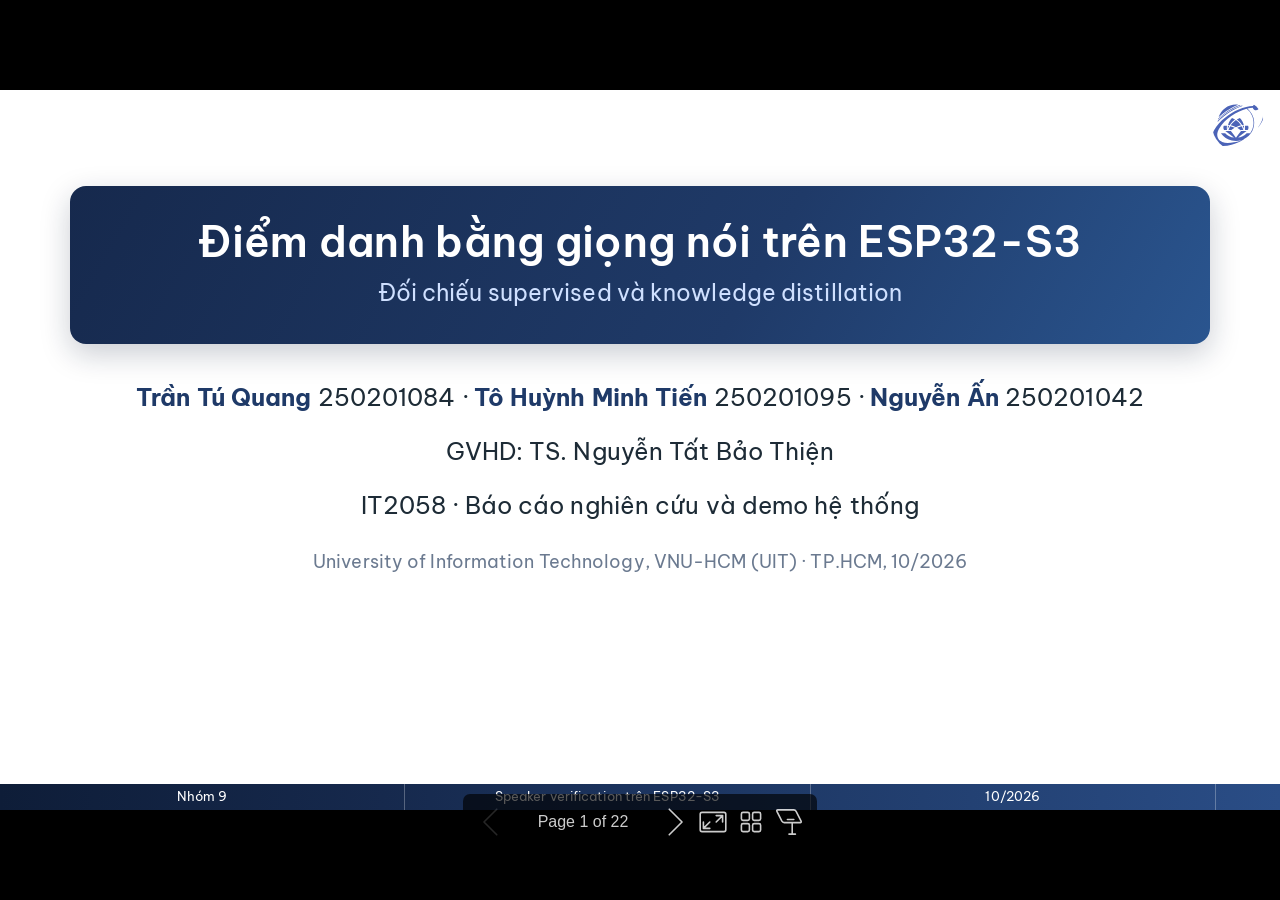
==== commit c160f095: "Restore Quang's slides and merge selected old pages into deck Bring back old slides 7-11 (model, on-" ====
--- a/slides/slide.html
+++ b/slides/slide.html
@@ -1,4 +1,4 @@
-<!DOCTYPE html><html lang="C"><head><title>Điểm danh bằng giọng nói trên ESP32-S3: so sánh supervised và KD</title><meta property="og:title" content="Điểm danh bằng giọng nói trên ESP32-S3: so sánh supervised và KD"><meta name="author" content="Trần Tú Quang · Tô Huỳnh Minh Tiến · Nguyễn Ấn"><meta property="article:author" content="Trần Tú Quang · Tô Huỳnh Minh Tiến · Nguyễn Ấn"><meta charset="UTF-8"><meta name="viewport" content="width=device-width,height=device-height,initial-scale=1.0"><meta name="apple-mobile-web-app-capable" content="yes"><meta http-equiv="X-UA-Compatible" content="ie=edge"><meta property="og:type" content="website"><meta name="twitter:card" content="summary"><style>@media screen{body[data-bespoke-view=""] .bespoke-marp-parent>.bespoke-marp-osc>button,body[data-bespoke-view=next] .bespoke-marp-parent>.bespoke-marp-osc>button,body[data-bespoke-view=overview] button.bespoke-marp-overview-close,body[data-bespoke-view=presenter] .bespoke-marp-presenter-container .bespoke-marp-presenter-info-container .bespoke-marp-presenter-info-page-area .bespoke-marp-presenter-info-page,body[data-bespoke-view=presenter] .bespoke-marp-presenter-container .bespoke-marp-presenter-info-container button,body[data-bespoke-view=presenter] .bespoke-marp-presenter-container .bespoke-marp-presenter-note-container button{appearance:none;background-color:initial;border:0;color:inherit;cursor:pointer;font-size:inherit;opacity:.8;outline:none;padding:0;transition:opacity .2s linear;-webkit-tap-highlight-color:transparent}body[data-bespoke-view=""] .bespoke-marp-parent>.bespoke-marp-osc>button:disabled,body[data-bespoke-view=next] .bespoke-marp-parent>.bespoke-marp-osc>button:disabled,body[data-bespoke-view=overview] button.bespoke-marp-overview-close:disabled,body[data-bespoke-view=presenter] .bespoke-marp-presenter-container .bespoke-marp-presenter-info-container .bespoke-marp-presenter-info-page-area .bespoke-marp-presenter-info-page:disabled,body[data-bespoke-view=presenter] .bespoke-marp-presenter-container .bespoke-marp-presenter-info-container button:disabled,body[data-bespoke-view=presenter] .bespoke-marp-presenter-container .bespoke-marp-presenter-note-container button:disabled{cursor:not-allowed;opacity:.15!important}body[data-bespoke-view=""] .bespoke-marp-parent>.bespoke-marp-osc>button:hover,body[data-bespoke-view=next] .bespoke-marp-parent>.bespoke-marp-osc>button:hover,body[data-bespoke-view=overview] button.bespoke-marp-overview-close:hover,body[data-bespoke-view=presenter] .bespoke-marp-presenter-container .bespoke-marp-presenter-info-container .bespoke-marp-presenter-info-page-area .bespoke-marp-presenter-info-page:hover,body[data-bespoke-view=presenter] .bespoke-marp-presenter-container .bespoke-marp-presenter-info-container button:hover,body[data-bespoke-view=presenter] .bespoke-marp-presenter-container .bespoke-marp-presenter-note-container button:hover{opacity:1}body[data-bespoke-view=""] .bespoke-marp-parent>.bespoke-marp-osc>button:hover:active,body[data-bespoke-view=next] .bespoke-marp-parent>.bespoke-marp-osc>button:hover:active,body[data-bespoke-view=overview] button.bespoke-marp-overview-close:hover:active,body[data-bespoke-view=presenter] .bespoke-marp-presenter-container .bespoke-marp-presenter-info-container .bespoke-marp-presenter-info-page-area .bespoke-marp-presenter-info-page:hover:active,body[data-bespoke-view=presenter] .bespoke-marp-presenter-container .bespoke-marp-presenter-info-container button:hover:active,body[data-bespoke-view=presenter] .bespoke-marp-presenter-container .bespoke-marp-presenter-note-container button:hover:active{opacity:.6}body[data-bespoke-view=""] .bespoke-marp-parent>.bespoke-marp-osc>button:hover:not(:disabled),body[data-bespoke-view=next] .bespoke-marp-parent>.bespoke-marp-osc>button:hover:not(:disabled),body[data-bespoke-view=overview] button.bespoke-marp-overview-close:hover:not(:disabled),body[data-bespoke-view=presenter] .bespoke-marp-presenter-container .bespoke-marp-presenter-info-container .bespoke-marp-presenter-info-page-area .bespoke-marp-presenter-info-page:hover:not(:disabled),body[data-bespoke-view=presenter] .bespoke-marp-presenter-container .bespoke-marp-presenter-info-container button:hover:not(:disabled),body[data-bespoke-view=presenter] .bespoke-marp-presenter-container .bespoke-marp-presenter-note-container button:hover:not(:disabled){transition:none}body[data-bespoke-view=""] .bespoke-marp-parent>.bespoke-marp-osc>button[data-bespoke-marp-osc=prev],body[data-bespoke-view=next] .bespoke-marp-parent>.bespoke-marp-osc>button[data-bespoke-marp-osc=prev],body[data-bespoke-view=presenter] .bespoke-marp-presenter-container .bespoke-marp-presenter-info-container button.bespoke-marp-presenter-info-page-prev{background:#0000 url("[data-uri]") no-repeat 50%;background-size:contain;overflow:hidden;text-indent:100%;white-space:nowrap}body[data-bespoke-view=""] .bespoke-marp-parent>.bespoke-marp-osc>button[data-bespoke-marp-osc=next],body[data-bespoke-view=next] .bespoke-marp-parent>.bespoke-marp-osc>button[data-bespoke-marp-osc=next],body[data-bespoke-view=presenter] .bespoke-marp-presenter-container .bespoke-marp-presenter-info-container button.bespoke-marp-presenter-info-page-next{background:#0000 url("[data-uri]") no-repeat 50%;background-size:contain;overflow:hidden;text-indent:100%;white-space:nowrap}:is(body[data-bespoke-view=""],body[data-bespoke-view=next]) .bespoke-marp-parent>.bespoke-marp-osc>button[data-bespoke-marp-osc=fullscreen]{background:#0000 url("[data-uri]") no-repeat 50%;background-size:contain;overflow:hidden;text-indent:100%;white-space:nowrap}:is(body[data-bespoke-view=""],body[data-bespoke-view=next]) .bespoke-marp-parent>.bespoke-marp-osc>button.exit[data-bespoke-marp-osc=fullscreen]{background-image:url("[data-uri]")}:is(body[data-bespoke-view=""],body[data-bespoke-view=next]) .bespoke-marp-parent>.bespoke-marp-osc>button[data-bespoke-marp-osc=presenter]{background:#0000 url("[data-uri]") no-repeat 50%;background-size:contain;overflow:hidden;text-indent:100%;white-space:nowrap}body[data-bespoke-view=overview] button.bespoke-marp-overview-close,body[data-bespoke-view=presenter] .bespoke-marp-presenter-container .bespoke-marp-presenter-note-container button.bespoke-marp-presenter-note-bigger{background:#0000 url("[data-uri]") no-repeat 50%;background-size:contain;overflow:hidden;text-indent:100%;white-space:nowrap}body[data-bespoke-view=presenter] .bespoke-marp-presenter-container .bespoke-marp-presenter-note-container button.bespoke-marp-presenter-note-smaller{background:#0000 url("[data-uri]") no-repeat 50%;background-size:contain;overflow:hidden;text-indent:100%;white-space:nowrap}:is(body[data-bespoke-view=""],body[data-bespoke-view=next]) .bespoke-marp-parent>.bespoke-marp-osc>button[data-bespoke-marp-osc=overview]{background:#0000 url("[data-uri]") no-repeat 50%;background-size:contain;overflow:hidden;text-indent:100%;white-space:nowrap}}@keyframes __bespoke_marp_transition_reduced_outgoing__{0%{opacity:1}to{opacity:0}}@keyframes __bespoke_marp_transition_reduced_incoming__{0%{mix-blend-mode:plus-lighter;opacity:0}to{mix-blend-mode:plus-lighter;opacity:1}}.bespoke-marp-note,.bespoke-marp-osc,.bespoke-progress-parent{display:none;transition:none}@media screen{::view-transition-group(*){animation-duration:var(--marp-bespoke-transition-animation-duration,.5s);animation-timing-function:ease}::view-transition-new(*),::view-transition-old(*){animation-delay:0s;animation-direction:var(--marp-bespoke-transition-animation-direction,normal);animation-duration:var(--marp-bespoke-transition-animation-duration,.5s);animation-fill-mode:both;animation-name:var(--marp-bespoke-transition-animation-name,var(--marp-bespoke-transition-animation-name-fallback,__bespoke_marp_transition_no_animation__));mix-blend-mode:normal}::view-transition-old(*){--marp-bespoke-transition-animation-name-fallback:__bespoke_marp_transition_reduced_outgoing__;animation-timing-function:ease}::view-transition-new(*){--marp-bespoke-transition-animation-name-fallback:__bespoke_marp_transition_reduced_incoming__;animation-timing-function:ease}::view-transition-new(root),::view-transition-old(root){animation-timing-function:linear}::view-transition-new(__bespoke_marp_transition_osc__),::view-transition-old(__bespoke_marp_transition_osc__){animation-duration:0s!important;animation-name:__bespoke_marp_transition_osc__!important}::view-transition-new(__bespoke_marp_transition_osc__){opacity:0!important}.bespoke-marp-transition-warming-up::view-transition-group(*),.bespoke-marp-transition-warming-up::view-transition-new(*),.bespoke-marp-transition-warming-up::view-transition-old(*){animation-play-state:paused!important}body,html{height:100%;margin:0}body{background:#000;overflow:hidden}svg.bespoke-marp-slide{content-visibility:hidden;interactivity:inert;opacity:0;pointer-events:none;z-index:-1}svg.bespoke-marp-slide:not(.bespoke-marp-active) *{view-transition-name:none!important}svg.bespoke-marp-slide.bespoke-marp-active{content-visibility:visible;interactivity:auto;opacity:1;pointer-events:auto;z-index:0}svg.bespoke-marp-slide.bespoke-marp-active.bespoke-marp-active-ready *{animation-name:__bespoke_marp__!important}@supports not (content-visibility:hidden){svg.bespoke-marp-slide[data-bespoke-marp-load=hideable]{display:none}svg.bespoke-marp-slide[data-bespoke-marp-load=hideable].bespoke-marp-active{display:block}}}@media screen and (prefers-reduced-motion:reduce){svg.bespoke-marp-slide *{view-transition-name:none!important}}@media screen{[data-bespoke-marp-fragment=inactive]{visibility:hidden}:is(body[data-bespoke-view=""],body[data-bespoke-view=next]) .bespoke-marp-parent{inset:0;position:absolute}:is(body[data-bespoke-view=""],body[data-bespoke-view=next]) .bespoke-marp-parent>.bespoke-marp-osc{background:#000000a6;border-radius:7px;bottom:50px;color:#fff;contain:paint;display:block;font-family:Helvetica,Arial,sans-serif;font-size:16px;left:50%;line-height:0;opacity:1;padding:12px;position:absolute;touch-action:manipulation;transform:translateX(-50%);transition:opacity .2s linear;-webkit-user-select:none;user-select:none;view-transition-name:__bespoke_marp_transition_osc__;white-space:nowrap;will-change:transform;z-index:1}:is(body[data-bespoke-view=""],body[data-bespoke-view=next]) .bespoke-marp-parent>.bespoke-marp-osc>:where(*){margin-left:6px}:is(body[data-bespoke-view=""],body[data-bespoke-view=next]) .bespoke-marp-parent>.bespoke-marp-osc>:where(*):where(:first-child){margin-left:0}:is(body[data-bespoke-view=""],body[data-bespoke-view=next]) .bespoke-marp-parent>.bespoke-marp-osc>span{opacity:.8}:is(body[data-bespoke-view=""],body[data-bespoke-view=next]) .bespoke-marp-parent>.bespoke-marp-osc>span[data-bespoke-marp-osc=page]{display:inline-block;min-width:140px;text-align:center}:is(body[data-bespoke-view=""],body[data-bespoke-view=next]) .bespoke-marp-parent>.bespoke-marp-osc>button[data-bespoke-marp-osc=fullscreen],:is(body[data-bespoke-view=""],body[data-bespoke-view=next]) .bespoke-marp-parent>.bespoke-marp-osc>button[data-bespoke-marp-osc=next],:is(body[data-bespoke-view=""],body[data-bespoke-view=next]) .bespoke-marp-parent>.bespoke-marp-osc>button[data-bespoke-marp-osc=overview],:is(body[data-bespoke-view=""],body[data-bespoke-view=next]) .bespoke-marp-parent>.bespoke-marp-osc>button[data-bespoke-marp-osc=presenter],:is(body[data-bespoke-view=""],body[data-bespoke-view=next]) .bespoke-marp-parent>.bespoke-marp-osc>button[data-bespoke-marp-osc=prev]{height:32px;line-height:32px;width:32px}:is(body[data-bespoke-view=""],body[data-bespoke-view=next]) .bespoke-marp-parent.bespoke-marp-inactive{cursor:none}:is(body[data-bespoke-view=""],body[data-bespoke-view=next]) .bespoke-marp-parent.bespoke-marp-inactive>.bespoke-marp-osc{opacity:0;pointer-events:none}:is(body[data-bespoke-view=""],body[data-bespoke-view=next]) svg.bespoke-marp-slide{height:100%;left:0;position:absolute;top:0;width:100%}body[data-bespoke-view=""] .bespoke-progress-parent{background:#222;display:flex;height:5px;width:100%}body[data-bespoke-view=""] .bespoke-progress-parent+:where(.bespoke-marp-parent){top:5px}body[data-bespoke-view=""] .bespoke-progress-parent .bespoke-progress-bar{background:#0288d1;flex:0 0 0;transition:flex-basis .2s cubic-bezier(0,1,1,1)}body[data-bespoke-view=next]{background:#0000}body[data-bespoke-view=presenter]{background:#161616}body[data-bespoke-view=presenter] .bespoke-marp-presenter-container{display:grid;font-family:Helvetica,Arial,sans-serif;grid-template:"current dragbar next" minmax(140px,1fr) "current dragbar note" 2fr "info    dragbar note" 3em;grid-template-columns:minmax(3px,var(--bespoke-marp-presenter-split-ratio,66%)) 0 minmax(3px,1fr);height:100%;left:0;position:absolute;top:0;width:100%}body[data-bespoke-view=presenter] .bespoke-marp-presenter-container :where(.bespoke-marp-parent){grid-area:current;overflow:hidden;position:relative}body[data-bespoke-view=presenter] .bespoke-marp-presenter-container :where(.bespoke-marp-parent) :where(svg.bespoke-marp-slide){height:calc(100% - 40px);left:20px;pointer-events:none;position:absolute;top:20px;-webkit-user-select:none;user-select:none;width:calc(100% - 40px)}body[data-bespoke-view=presenter] .bespoke-marp-presenter-container :where(.bespoke-marp-parent) :where(svg.bespoke-marp-slide).bespoke-marp-active{filter:drop-shadow(0 3px 10px rgba(0,0,0,.5))}body[data-bespoke-view=presenter] .bespoke-marp-presenter-container .bespoke-marp-presenter-dragbar-container{background:#0288d1;cursor:col-resize;grid-area:dragbar;margin-left:-3px;opacity:0;position:relative;transition:opacity .4s linear .1s;width:6px;z-index:10}body[data-bespoke-view=presenter] .bespoke-marp-presenter-container .bespoke-marp-presenter-dragbar-container:hover{opacity:1}body[data-bespoke-view=presenter] .bespoke-marp-presenter-container .bespoke-marp-presenter-dragbar-container.active{opacity:1;transition-delay:0s}body[data-bespoke-view=presenter] .bespoke-marp-presenter-container .bespoke-marp-presenter-next-container{background:#222;cursor:pointer;display:none;grid-area:next;overflow:hidden;position:relative}body[data-bespoke-view=presenter] .bespoke-marp-presenter-container .bespoke-marp-presenter-next-container.active{display:block}body[data-bespoke-view=presenter] .bespoke-marp-presenter-container .bespoke-marp-presenter-next-container iframe.bespoke-marp-presenter-next{background:#0000;border:0;display:block;filter:drop-shadow(0 3px 10px rgba(0,0,0,.5));height:calc(100% - 40px);left:20px;pointer-events:none;position:absolute;interactivity:inert;top:20px;-webkit-user-select:none;user-select:none;width:calc(100% - 40px)}body[data-bespoke-view=presenter] .bespoke-marp-presenter-container .bespoke-marp-presenter-note-container{background:#222;color:#eee;grid-area:note;position:relative;z-index:1}body[data-bespoke-view=presenter] .bespoke-marp-presenter-container .bespoke-marp-presenter-note-container button{height:1.5em;line-height:1.5em;width:1.5em}body[data-bespoke-view=presenter] .bespoke-marp-presenter-container .bespoke-marp-presenter-note-container .bespoke-marp-presenter-note-wrapper{display:block;inset:0;position:absolute}body[data-bespoke-view=presenter] .bespoke-marp-presenter-container .bespoke-marp-presenter-note-container .bespoke-marp-presenter-note-buttons{background:#000000a6;border-radius:4px;bottom:0;display:flex;gap:4px;margin:12px;opacity:0;padding:6px;pointer-events:none;position:absolute;right:0;transition:opacity .2s linear}body[data-bespoke-view=presenter] .bespoke-marp-presenter-container .bespoke-marp-presenter-note-container .bespoke-marp-presenter-note-buttons:focus-within,body[data-bespoke-view=presenter] .bespoke-marp-presenter-container .bespoke-marp-presenter-note-container .bespoke-marp-presenter-note-wrapper:focus-within+.bespoke-marp-presenter-note-buttons,body[data-bespoke-view=presenter] .bespoke-marp-presenter-container .bespoke-marp-presenter-note-container:hover .bespoke-marp-presenter-note-buttons{opacity:1;pointer-events:auto}body[data-bespoke-view=presenter] .bespoke-marp-presenter-container .bespoke-marp-presenter-note-container .bespoke-marp-note{box-sizing:border-box;font-size:calc(1.1em*var(--bespoke-marp-note-font-scale, 1));height:calc(100% - 40px);margin:20px;overflow:auto;padding-right:3px;white-space:pre-wrap;width:calc(100% - 40px);word-wrap:break-word;scrollbar-color:#eeeeee80 #0000;scrollbar-width:thin}body[data-bespoke-view=presenter] .bespoke-marp-presenter-container .bespoke-marp-presenter-note-container .bespoke-marp-note::-webkit-scrollbar{width:6px}body[data-bespoke-view=presenter] .bespoke-marp-presenter-container .bespoke-marp-presenter-note-container .bespoke-marp-note::-webkit-scrollbar-track{background:#0000}body[data-bespoke-view=presenter] .bespoke-marp-presenter-container .bespoke-marp-presenter-note-container .bespoke-marp-note::-webkit-scrollbar-thumb{background:#eeeeee80;border-radius:6px}body[data-bespoke-view=presenter] .bespoke-marp-presenter-container .bespoke-marp-presenter-note-container .bespoke-marp-note:empty{pointer-events:none}body[data-bespoke-view=presenter] .bespoke-marp-presenter-container .bespoke-marp-presenter-note-container .bespoke-marp-note.active{display:block}body[data-bespoke-view=presenter] .bespoke-marp-presenter-container .bespoke-marp-presenter-note-container .bespoke-marp-note p:first-child{margin-top:0}body[data-bespoke-view=presenter] .bespoke-marp-presenter-container .bespoke-marp-presenter-note-container .bespoke-marp-note p:last-child{margin-bottom:0}body[data-bespoke-view=presenter] .bespoke-marp-presenter-container .bespoke-marp-presenter-info-container{align-items:center;box-sizing:border-box;color:#eee;display:flex;flex-wrap:nowrap;grid-area:info;justify-content:center;overflow:hidden;padding:0 10px}body[data-bespoke-view=presenter] .bespoke-marp-presenter-container .bespoke-marp-presenter-info-container :is(.bespoke-marp-presenter-info-page-area,.bespoke-marp-presenter-info-time,.bespoke-marp-presenter-info-timer){box-sizing:border-box;display:block;padding:0 10px;white-space:nowrap;width:100%}body[data-bespoke-view=presenter] .bespoke-marp-presenter-container .bespoke-marp-presenter-info-container button{height:1.5em;line-height:1.5em;width:1.5em}body[data-bespoke-view=presenter] .bespoke-marp-presenter-container .bespoke-marp-presenter-info-container .bespoke-marp-presenter-info-page-area{order:2;text-align:center}body[data-bespoke-view=presenter] .bespoke-marp-presenter-container .bespoke-marp-presenter-info-container .bespoke-marp-presenter-info-page-area .bespoke-marp-presenter-info-page{display:inline-block;min-width:120px;text-align:center}body[data-bespoke-view=presenter] .bespoke-marp-presenter-container .bespoke-marp-presenter-info-container .bespoke-marp-presenter-info-time{color:#999;order:1;text-align:left}body[data-bespoke-view=presenter] .bespoke-marp-presenter-container .bespoke-marp-presenter-info-container .bespoke-marp-presenter-info-timer{color:#999;order:3;text-align:right}body[data-bespoke-view=presenter] .bespoke-marp-presenter-container .bespoke-marp-presenter-info-container .bespoke-marp-presenter-info-timer:hover{cursor:pointer}body[data-bespoke-view=overview]{background:#161616;overflow:auto}body[data-bespoke-view=overview] [data-bespoke-marp-fragment=inactive]{visibility:visible}body[data-bespoke-view=overview] .bespoke-marp-overview-header{backdrop-filter:blur(4px);background:#222222d9;box-shadow:0 3px 10px #00000080;box-sizing:border-box;display:flex;height:48px;inset:0 0 auto;justify-content:flex-end;padding:10px;position:fixed;z-index:1}body[data-bespoke-view=overview] button.bespoke-marp-overview-close{height:28px;line-height:28px;transform:rotate(45deg);width:28px}body[data-bespoke-view=overview] .bespoke-marp-parent{display:grid;gap:40px;grid-template-columns:repeat(auto-fit,minmax(0,240px));justify-content:space-around;padding:30px}body[data-bespoke-view=overview] .bespoke-marp-parent svg.bespoke-marp-slide{--bov-selected:#0000;--bov-focus:#161616;--bov-focus-outline:#0000;background-image:conic-gradient(#161616 0 0),conic-gradient(var(--bov-focus) 0 0),conic-gradient(var(--bov-focus-outline) 0 0),conic-gradient(var(--bov-selected) 0 0);background-position:5px 5px,3px 3px,2px 2px,0 0;background-repeat:no-repeat;background-size:calc(100% - 10px) calc(100% - 10px),calc(100% - 6px) calc(100% - 6px),calc(100% - 4px) calc(100% - 4px),100% 100%;content-visibility:visible;cursor:pointer;filter:drop-shadow(0 3px 10px rgba(0,0,0,.5));margin:-6px;padding:6px;interactivity:auto;opacity:1;outline:0;pointer-events:auto;scroll-margin-block:30px;width:100%;z-index:0}body[data-bespoke-view=overview] .bespoke-marp-parent svg.bespoke-marp-slide *,body[data-bespoke-view=overview] .bespoke-marp-parent svg.bespoke-marp-slide.bespoke-marp-active *{pointer-events:none;interactivity:inert}body[data-bespoke-view=overview] .bespoke-marp-parent :is(svg.bespoke-marp-slide:active,svg.bespoke-marp-slide:focus-visible,svg.bespoke-marp-slide:hover){--bov-focus-outline:#161616}body[data-bespoke-view=overview] .bespoke-marp-parent svg.bespoke-marp-slide:focus-visible,body[data-bespoke-view=overview] .bespoke-marp-parent svg.bespoke-marp-slide:hover{--bov-focus:#999}body[data-bespoke-view=overview] .bespoke-marp-parent svg.bespoke-marp-slide:active{--bov-focus:#eee}body[data-bespoke-view=overview] .bespoke-marp-parent svg.bespoke-marp-slide.bespoke-marp-active{--bov-selected:#0288d1}body[data-bespoke-view=overview]:has(.bespoke-marp-overview-header) .bespoke-marp-parent{padding-top:78px}body[data-bespoke-view=overview]:has(.bespoke-marp-overview-header) .bespoke-marp-parent svg.bespoke-marp-slide{scroll-margin-top:78px}.bespoke-marp-overview{background:#000000a6;inset:0;opacity:0;pointer-events:none;position:fixed;transition:opacity .1s ease;z-index:10}.bespoke-marp-overview iframe{background:#222;border:0;display:block;height:100%;left:0;position:absolute;top:0;width:100%}.bespoke-marp-overview[data-open="1"]{opacity:1;pointer-events:auto}}@media print{.bespoke-marp-overview,.bespoke-marp-presenter-info-container,.bespoke-marp-presenter-next-container,.bespoke-marp-presenter-note-container{display:none}}</style><style>@import url('https://fonts.googleapis.com/css2?family=Be+Vietnam+Pro:ital,wght@0,400;0,500;0,600;0,700;1,400&display=swap');div#\:\$p > svg > foreignObject > section{width:1280px;height:720px;box-sizing:border-box;overflow:hidden;position:relative;scroll-snap-align:center center;-webkit-text-size-adjust:100%;text-size-adjust:100%}div#\:\$p > svg > foreignObject > section::after{bottom:0;content:attr(data-marpit-pagination);padding:inherit;pointer-events:none;position:absolute;right:0}div#\:\$p > svg > foreignObject > section:not([data-marpit-pagination])::after{display:none}div#\:\$p > svg > foreignObject > section :where(:is(h1, marp-h1)){font-size:2em;margin-block:0.67em}div#\:\$p > svg > foreignObject > section section:where(:is(h1, marp-h1)){--marpit-root-font-size: 2em}div#\:\$p > svg > foreignObject > section video::-webkit-media-controls{will-change:transform}@page {size:1280px 720px;margin:0}@media print{html, body{background-color:#fff;margin:0;page-break-inside:avoid;break-inside:avoid-page}div#\:\$p > svg > foreignObject > section{page-break-before:always;break-before:page}div#\:\$p > svg > foreignObject > section, div#\:\$p > svg > foreignObject > section *{-webkit-print-color-adjust:exact!important;animation-delay:0s!important;animation-duration:0s!important;color-adjust:exact!important;print-color-adjust:exact!important;transition:none!important}div#\:\$p > svg[data-marpit-svg]{display:block;height:100vh;width:100vw}}div#\:\$p > svg > foreignObject > :where(section){container-type:size}div#\:\$p > svg > foreignObject > section img[data-marp-twemoji]{background:transparent;height:1em;margin:0 .05em 0 .1em;vertical-align:-.1em;width:1em}div#\:\$p > svg > foreignObject > section{--fgColor-danger:light-dark(#d1242f, #f85149);--bgColor-attention-muted:light-dark(#fff8c5, #bb800926);--bgColor-muted:light-dark(#f6f8fa, #151b23);--bgColor-neutral-muted:light-dark(#818b981f, #656c7633);--borderColor-accent-emphasis:light-dark(#0969da, #1f6feb);--borderColor-attention-emphasis:light-dark(#9a6700, #9e6a03);--borderColor-danger-emphasis:light-dark(#cf222e, #da3633);--borderColor-default:light-dark(#d1d9e0, #3d444d);--borderColor-done-emphasis:light-dark(#8250df, #8957e5);--borderColor-success-emphasis:light-dark(#1a7f37, #238636);--color-prettylights-syntax-brackethighlighter-angle:light-dark(#59636e, #9198a1);--color-prettylights-syntax-brackethighlighter-unmatched:light-dark(#82071e, #f85149);--color-prettylights-syntax-carriage-return-bg:light-dark(#cf222e, #b62324);--color-prettylights-syntax-carriage-return-text:light-dark(#f6f8fa, #f0f6fc);--color-prettylights-syntax-comment:light-dark(#59636e, #9198a1);--color-prettylights-syntax-constant:light-dark(#0550ae, #79c0ff);--color-prettylights-syntax-constant-other-reference-link:light-dark(#0a3069, #a5d6ff);--color-prettylights-syntax-entity:light-dark(#6639ba, #d2a8ff);--color-prettylights-syntax-entity-tag:light-dark(#0550ae, #7ee787);--color-prettylights-syntax-invalid-illegal-text:light-dark(var(--fgColor-danger), var(--fgColor-danger));--color-prettylights-syntax-keyword:light-dark(#cf222e, #ff7b72);--color-prettylights-syntax-markup-changed-bg:light-dark(#ffd8b5, #5a1e02);--color-prettylights-syntax-markup-changed-text:light-dark(#953800, #ffdfb6);--color-prettylights-syntax-markup-deleted-bg:light-dark(#ffebe9, #67060c);--color-prettylights-syntax-markup-deleted-text:light-dark(#82071e, #ffdcd7);--color-prettylights-syntax-markup-heading:light-dark(#0550ae, #1f6feb);--color-prettylights-syntax-markup-ignored-bg:light-dark(#0550ae, #1158c7);--color-prettylights-syntax-markup-ignored-text:light-dark(#d1d9e0, #f0f6fc);--color-prettylights-syntax-markup-inserted-bg:light-dark(#dafbe1, #033a16);--color-prettylights-syntax-markup-inserted-text:light-dark(#116329, #aff5b4);--color-prettylights-syntax-markup-list:light-dark(#3b2300, #f2cc60);--color-prettylights-syntax-meta-diff-range:light-dark(#8250df, #d2a8ff);--color-prettylights-syntax-string:light-dark(#0a3069, #a5d6ff);--color-prettylights-syntax-string-regexp:light-dark(#116329, #7ee787);--color-prettylights-syntax-sublimelinter-gutter-mark:light-dark(#818b98, #3d444d);--color-prettylights-syntax-variable:light-dark(#953800, #ffa657);--fgColor-accent:light-dark(#0969da, #4493f8);--fgColor-attention:light-dark(#9a6700, #d29922);--fgColor-done:light-dark(#8250df, #ab7df8);--fgColor-muted:light-dark(#59636e, #9198a1);--fgColor-success:light-dark(#1a7f37, #3fb950);--bgColor-default:light-dark(#fff, #0d1117);--borderColor-muted:light-dark(#d1d9e0b3, #3d444db3);--color-prettylights-syntax-invalid-illegal-bg:light-dark(var(--bgColor-danger-muted), var(--bgColor-danger-muted));--color-prettylights-syntax-markup-bold:light-dark(#1f2328, #f0f6fc);--color-prettylights-syntax-markup-italic:light-dark(#1f2328, #f0f6fc);--color-prettylights-syntax-storage-modifier-import:light-dark(#1f2328, #f0f6fc);--fgColor-default:light-dark(#1f2328, #f0f6fc);--focus-outlineColor:light-dark(var(--borderColor-accent-emphasis), var(--borderColor-accent-emphasis));--borderColor-neutral-muted:light-dark(var(--borderColor-muted), var(--borderColor-muted));--base-size-16:calc(var(--marpit-root-font-size, 1rem) * 1);--base-size-24:calc(var(--marpit-root-font-size, 1rem) * 1.5);--base-size-4:calc(var(--marpit-root-font-size, 1rem) * 0.25);--base-size-40:calc(var(--marpit-root-font-size, 1rem) * 2.5);--base-size-8:calc(var(--marpit-root-font-size, 1rem) * 0.5);--base-text-weight-medium:500;--base-text-weight-normal:400;--base-text-weight-semibold:600;--fontStack-monospace:ui-monospace, SFMono-Regular, SF Mono, Menlo, Consolas, Liberation Mono, monospace;--fontStack-sansSerif:-apple-system, BlinkMacSystemFont, "Segoe UI", "Noto Sans", Helvetica, Arial, sans-serif, "Apple Color Emoji", "Segoe UI Emoji";}/*!
+<!DOCTYPE html><html lang="en-US"><head><title>Điểm danh bằng giọng nói trên ESP32-S3: so sánh supervised và KD</title><meta property="og:title" content="Điểm danh bằng giọng nói trên ESP32-S3: so sánh supervised và KD"><meta name="author" content="Trần Tú Quang · Tô Huỳnh Minh Tiến · Nguyễn Ấn"><meta property="article:author" content="Trần Tú Quang · Tô Huỳnh Minh Tiến · Nguyễn Ấn"><meta charset="UTF-8"><meta name="viewport" content="width=device-width,height=device-height,initial-scale=1.0"><meta name="apple-mobile-web-app-capable" content="yes"><meta http-equiv="X-UA-Compatible" content="ie=edge"><meta property="og:type" content="website"><meta name="twitter:card" content="summary"><style>@media screen{body[data-bespoke-view=""] .bespoke-marp-parent>.bespoke-marp-osc>button,body[data-bespoke-view=next] .bespoke-marp-parent>.bespoke-marp-osc>button,body[data-bespoke-view=overview] button.bespoke-marp-overview-close,body[data-bespoke-view=presenter] .bespoke-marp-presenter-container .bespoke-marp-presenter-info-container .bespoke-marp-presenter-info-page-area .bespoke-marp-presenter-info-page,body[data-bespoke-view=presenter] .bespoke-marp-presenter-container .bespoke-marp-presenter-info-container button,body[data-bespoke-view=presenter] .bespoke-marp-presenter-container .bespoke-marp-presenter-note-container button{appearance:none;background-color:initial;border:0;color:inherit;cursor:pointer;font-size:inherit;opacity:.8;outline:none;padding:0;transition:opacity .2s linear;-webkit-tap-highlight-color:transparent}body[data-bespoke-view=""] .bespoke-marp-parent>.bespoke-marp-osc>button:disabled,body[data-bespoke-view=next] .bespoke-marp-parent>.bespoke-marp-osc>button:disabled,body[data-bespoke-view=overview] button.bespoke-marp-overview-close:disabled,body[data-bespoke-view=presenter] .bespoke-marp-presenter-container .bespoke-marp-presenter-info-container .bespoke-marp-presenter-info-page-area .bespoke-marp-presenter-info-page:disabled,body[data-bespoke-view=presenter] .bespoke-marp-presenter-container .bespoke-marp-presenter-info-container button:disabled,body[data-bespoke-view=presenter] .bespoke-marp-presenter-container .bespoke-marp-presenter-note-container button:disabled{cursor:not-allowed;opacity:.15!important}body[data-bespoke-view=""] .bespoke-marp-parent>.bespoke-marp-osc>button:hover,body[data-bespoke-view=next] .bespoke-marp-parent>.bespoke-marp-osc>button:hover,body[data-bespoke-view=overview] button.bespoke-marp-overview-close:hover,body[data-bespoke-view=presenter] .bespoke-marp-presenter-container .bespoke-marp-presenter-info-container .bespoke-marp-presenter-info-page-area .bespoke-marp-presenter-info-page:hover,body[data-bespoke-view=presenter] .bespoke-marp-presenter-container .bespoke-marp-presenter-info-container button:hover,body[data-bespoke-view=presenter] .bespoke-marp-presenter-container .bespoke-marp-presenter-note-container button:hover{opacity:1}body[data-bespoke-view=""] .bespoke-marp-parent>.bespoke-marp-osc>button:hover:active,body[data-bespoke-view=next] .bespoke-marp-parent>.bespoke-marp-osc>button:hover:active,body[data-bespoke-view=overview] button.bespoke-marp-overview-close:hover:active,body[data-bespoke-view=presenter] .bespoke-marp-presenter-container .bespoke-marp-presenter-info-container .bespoke-marp-presenter-info-page-area .bespoke-marp-presenter-info-page:hover:active,body[data-bespoke-view=presenter] .bespoke-marp-presenter-container .bespoke-marp-presenter-info-container button:hover:active,body[data-bespoke-view=presenter] .bespoke-marp-presenter-container .bespoke-marp-presenter-note-container button:hover:active{opacity:.6}body[data-bespoke-view=""] .bespoke-marp-parent>.bespoke-marp-osc>button:hover:not(:disabled),body[data-bespoke-view=next] .bespoke-marp-parent>.bespoke-marp-osc>button:hover:not(:disabled),body[data-bespoke-view=overview] button.bespoke-marp-overview-close:hover:not(:disabled),body[data-bespoke-view=presenter] .bespoke-marp-presenter-container .bespoke-marp-presenter-info-container .bespoke-marp-presenter-info-page-area .bespoke-marp-presenter-info-page:hover:not(:disabled),body[data-bespoke-view=presenter] .bespoke-marp-presenter-container .bespoke-marp-presenter-info-container button:hover:not(:disabled),body[data-bespoke-view=presenter] .bespoke-marp-presenter-container .bespoke-marp-presenter-note-container button:hover:not(:disabled){transition:none}body[data-bespoke-view=""] .bespoke-marp-parent>.bespoke-marp-osc>button[data-bespoke-marp-osc=prev],body[data-bespoke-view=next] .bespoke-marp-parent>.bespoke-marp-osc>button[data-bespoke-marp-osc=prev],body[data-bespoke-view=presenter] .bespoke-marp-presenter-container .bespoke-marp-presenter-info-container button.bespoke-marp-presenter-info-page-prev{background:#0000 url("[data-uri]") no-repeat 50%;background-size:contain;overflow:hidden;text-indent:100%;white-space:nowrap}body[data-bespoke-view=""] .bespoke-marp-parent>.bespoke-marp-osc>button[data-bespoke-marp-osc=next],body[data-bespoke-view=next] .bespoke-marp-parent>.bespoke-marp-osc>button[data-bespoke-marp-osc=next],body[data-bespoke-view=presenter] .bespoke-marp-presenter-container .bespoke-marp-presenter-info-container button.bespoke-marp-presenter-info-page-next{background:#0000 url("[data-uri]") no-repeat 50%;background-size:contain;overflow:hidden;text-indent:100%;white-space:nowrap}:is(body[data-bespoke-view=""],body[data-bespoke-view=next]) .bespoke-marp-parent>.bespoke-marp-osc>button[data-bespoke-marp-osc=fullscreen]{background:#0000 url("[data-uri]") no-repeat 50%;background-size:contain;overflow:hidden;text-indent:100%;white-space:nowrap}:is(body[data-bespoke-view=""],body[data-bespoke-view=next]) .bespoke-marp-parent>.bespoke-marp-osc>button.exit[data-bespoke-marp-osc=fullscreen]{background-image:url("[data-uri]")}:is(body[data-bespoke-view=""],body[data-bespoke-view=next]) .bespoke-marp-parent>.bespoke-marp-osc>button[data-bespoke-marp-osc=presenter]{background:#0000 url("[data-uri]") no-repeat 50%;background-size:contain;overflow:hidden;text-indent:100%;white-space:nowrap}body[data-bespoke-view=overview] button.bespoke-marp-overview-close,body[data-bespoke-view=presenter] .bespoke-marp-presenter-container .bespoke-marp-presenter-note-container button.bespoke-marp-presenter-note-bigger{background:#0000 url("[data-uri]") no-repeat 50%;background-size:contain;overflow:hidden;text-indent:100%;white-space:nowrap}body[data-bespoke-view=presenter] .bespoke-marp-presenter-container .bespoke-marp-presenter-note-container button.bespoke-marp-presenter-note-smaller{background:#0000 url("[data-uri]") no-repeat 50%;background-size:contain;overflow:hidden;text-indent:100%;white-space:nowrap}:is(body[data-bespoke-view=""],body[data-bespoke-view=next]) .bespoke-marp-parent>.bespoke-marp-osc>button[data-bespoke-marp-osc=overview]{background:#0000 url("[data-uri]") no-repeat 50%;background-size:contain;overflow:hidden;text-indent:100%;white-space:nowrap}}@keyframes __bespoke_marp_transition_reduced_outgoing__{0%{opacity:1}to{opacity:0}}@keyframes __bespoke_marp_transition_reduced_incoming__{0%{mix-blend-mode:plus-lighter;opacity:0}to{mix-blend-mode:plus-lighter;opacity:1}}.bespoke-marp-note,.bespoke-marp-osc,.bespoke-progress-parent{display:none;transition:none}@media screen{::view-transition-group(*){animation-duration:var(--marp-bespoke-transition-animation-duration,.5s);animation-timing-function:ease}::view-transition-new(*),::view-transition-old(*){animation-delay:0s;animation-direction:var(--marp-bespoke-transition-animation-direction,normal);animation-duration:var(--marp-bespoke-transition-animation-duration,.5s);animation-fill-mode:both;animation-name:var(--marp-bespoke-transition-animation-name,var(--marp-bespoke-transition-animation-name-fallback,__bespoke_marp_transition_no_animation__));mix-blend-mode:normal}::view-transition-old(*){--marp-bespoke-transition-animation-name-fallback:__bespoke_marp_transition_reduced_outgoing__;animation-timing-function:ease}::view-transition-new(*){--marp-bespoke-transition-animation-name-fallback:__bespoke_marp_transition_reduced_incoming__;animation-timing-function:ease}::view-transition-new(root),::view-transition-old(root){animation-timing-function:linear}::view-transition-new(__bespoke_marp_transition_osc__),::view-transition-old(__bespoke_marp_transition_osc__){animation-duration:0s!important;animation-name:__bespoke_marp_transition_osc__!important}::view-transition-new(__bespoke_marp_transition_osc__){opacity:0!important}.bespoke-marp-transition-warming-up::view-transition-group(*),.bespoke-marp-transition-warming-up::view-transition-new(*),.bespoke-marp-transition-warming-up::view-transition-old(*){animation-play-state:paused!important}body,html{height:100%;margin:0}body{background:#000;overflow:hidden}svg.bespoke-marp-slide{content-visibility:hidden;interactivity:inert;opacity:0;pointer-events:none;z-index:-1}svg.bespoke-marp-slide:not(.bespoke-marp-active) *{view-transition-name:none!important}svg.bespoke-marp-slide.bespoke-marp-active{content-visibility:visible;interactivity:auto;opacity:1;pointer-events:auto;z-index:0}svg.bespoke-marp-slide.bespoke-marp-active.bespoke-marp-active-ready *{animation-name:__bespoke_marp__!important}@supports not (content-visibility:hidden){svg.bespoke-marp-slide[data-bespoke-marp-load=hideable]{display:none}svg.bespoke-marp-slide[data-bespoke-marp-load=hideable].bespoke-marp-active{display:block}}}@media screen and (prefers-reduced-motion:reduce){svg.bespoke-marp-slide *{view-transition-name:none!important}}@media screen{[data-bespoke-marp-fragment=inactive]{visibility:hidden}:is(body[data-bespoke-view=""],body[data-bespoke-view=next]) .bespoke-marp-parent{inset:0;position:absolute}:is(body[data-bespoke-view=""],body[data-bespoke-view=next]) .bespoke-marp-parent>.bespoke-marp-osc{background:#000000a6;border-radius:7px;bottom:50px;color:#fff;contain:paint;display:block;font-family:Helvetica,Arial,sans-serif;font-size:16px;left:50%;line-height:0;opacity:1;padding:12px;position:absolute;touch-action:manipulation;transform:translateX(-50%);transition:opacity .2s linear;-webkit-user-select:none;user-select:none;view-transition-name:__bespoke_marp_transition_osc__;white-space:nowrap;will-change:transform;z-index:1}:is(body[data-bespoke-view=""],body[data-bespoke-view=next]) .bespoke-marp-parent>.bespoke-marp-osc>:where(*){margin-left:6px}:is(body[data-bespoke-view=""],body[data-bespoke-view=next]) .bespoke-marp-parent>.bespoke-marp-osc>:where(*):where(:first-child){margin-left:0}:is(body[data-bespoke-view=""],body[data-bespoke-view=next]) .bespoke-marp-parent>.bespoke-marp-osc>span{opacity:.8}:is(body[data-bespoke-view=""],body[data-bespoke-view=next]) .bespoke-marp-parent>.bespoke-marp-osc>span[data-bespoke-marp-osc=page]{display:inline-block;min-width:140px;text-align:center}:is(body[data-bespoke-view=""],body[data-bespoke-view=next]) .bespoke-marp-parent>.bespoke-marp-osc>button[data-bespoke-marp-osc=fullscreen],:is(body[data-bespoke-view=""],body[data-bespoke-view=next]) .bespoke-marp-parent>.bespoke-marp-osc>button[data-bespoke-marp-osc=next],:is(body[data-bespoke-view=""],body[data-bespoke-view=next]) .bespoke-marp-parent>.bespoke-marp-osc>button[data-bespoke-marp-osc=overview],:is(body[data-bespoke-view=""],body[data-bespoke-view=next]) .bespoke-marp-parent>.bespoke-marp-osc>button[data-bespoke-marp-osc=presenter],:is(body[data-bespoke-view=""],body[data-bespoke-view=next]) .bespoke-marp-parent>.bespoke-marp-osc>button[data-bespoke-marp-osc=prev]{height:32px;line-height:32px;width:32px}:is(body[data-bespoke-view=""],body[data-bespoke-view=next]) .bespoke-marp-parent.bespoke-marp-inactive{cursor:none}:is(body[data-bespoke-view=""],body[data-bespoke-view=next]) .bespoke-marp-parent.bespoke-marp-inactive>.bespoke-marp-osc{opacity:0;pointer-events:none}:is(body[data-bespoke-view=""],body[data-bespoke-view=next]) svg.bespoke-marp-slide{height:100%;left:0;position:absolute;top:0;width:100%}body[data-bespoke-view=""] .bespoke-progress-parent{background:#222;display:flex;height:5px;width:100%}body[data-bespoke-view=""] .bespoke-progress-parent+:where(.bespoke-marp-parent){top:5px}body[data-bespoke-view=""] .bespoke-progress-parent .bespoke-progress-bar{background:#0288d1;flex:0 0 0;transition:flex-basis .2s cubic-bezier(0,1,1,1)}body[data-bespoke-view=next]{background:#0000}body[data-bespoke-view=presenter]{background:#161616}body[data-bespoke-view=presenter] .bespoke-marp-presenter-container{display:grid;font-family:Helvetica,Arial,sans-serif;grid-template:"current dragbar next" minmax(140px,1fr) "current dragbar note" 2fr "info    dragbar note" 3em;grid-template-columns:minmax(3px,var(--bespoke-marp-presenter-split-ratio,66%)) 0 minmax(3px,1fr);height:100%;left:0;position:absolute;top:0;width:100%}body[data-bespoke-view=presenter] .bespoke-marp-presenter-container :where(.bespoke-marp-parent){grid-area:current;overflow:hidden;position:relative}body[data-bespoke-view=presenter] .bespoke-marp-presenter-container :where(.bespoke-marp-parent) :where(svg.bespoke-marp-slide){height:calc(100% - 40px);left:20px;pointer-events:none;position:absolute;top:20px;-webkit-user-select:none;user-select:none;width:calc(100% - 40px)}body[data-bespoke-view=presenter] .bespoke-marp-presenter-container :where(.bespoke-marp-parent) :where(svg.bespoke-marp-slide).bespoke-marp-active{filter:drop-shadow(0 3px 10px rgba(0,0,0,.5))}body[data-bespoke-view=presenter] .bespoke-marp-presenter-container .bespoke-marp-presenter-dragbar-container{background:#0288d1;cursor:col-resize;grid-area:dragbar;margin-left:-3px;opacity:0;position:relative;transition:opacity .4s linear .1s;width:6px;z-index:10}body[data-bespoke-view=presenter] .bespoke-marp-presenter-container .bespoke-marp-presenter-dragbar-container:hover{opacity:1}body[data-bespoke-view=presenter] .bespoke-marp-presenter-container .bespoke-marp-presenter-dragbar-container.active{opacity:1;transition-delay:0s}body[data-bespoke-view=presenter] .bespoke-marp-presenter-container .bespoke-marp-presenter-next-container{background:#222;cursor:pointer;display:none;grid-area:next;overflow:hidden;position:relative}body[data-bespoke-view=presenter] .bespoke-marp-presenter-container .bespoke-marp-presenter-next-container.active{display:block}body[data-bespoke-view=presenter] .bespoke-marp-presenter-container .bespoke-marp-presenter-next-container iframe.bespoke-marp-presenter-next{background:#0000;border:0;display:block;filter:drop-shadow(0 3px 10px rgba(0,0,0,.5));height:calc(100% - 40px);left:20px;pointer-events:none;position:absolute;interactivity:inert;top:20px;-webkit-user-select:none;user-select:none;width:calc(100% - 40px)}body[data-bespoke-view=presenter] .bespoke-marp-presenter-container .bespoke-marp-presenter-note-container{background:#222;color:#eee;grid-area:note;position:relative;z-index:1}body[data-bespoke-view=presenter] .bespoke-marp-presenter-container .bespoke-marp-presenter-note-container button{height:1.5em;line-height:1.5em;width:1.5em}body[data-bespoke-view=presenter] .bespoke-marp-presenter-container .bespoke-marp-presenter-note-container .bespoke-marp-presenter-note-wrapper{display:block;inset:0;position:absolute}body[data-bespoke-view=presenter] .bespoke-marp-presenter-container .bespoke-marp-presenter-note-container .bespoke-marp-presenter-note-buttons{background:#000000a6;border-radius:4px;bottom:0;display:flex;gap:4px;margin:12px;opacity:0;padding:6px;pointer-events:none;position:absolute;right:0;transition:opacity .2s linear}body[data-bespoke-view=presenter] .bespoke-marp-presenter-container .bespoke-marp-presenter-note-container .bespoke-marp-presenter-note-buttons:focus-within,body[data-bespoke-view=presenter] .bespoke-marp-presenter-container .bespoke-marp-presenter-note-container .bespoke-marp-presenter-note-wrapper:focus-within+.bespoke-marp-presenter-note-buttons,body[data-bespoke-view=presenter] .bespoke-marp-presenter-container .bespoke-marp-presenter-note-container:hover .bespoke-marp-presenter-note-buttons{opacity:1;pointer-events:auto}body[data-bespoke-view=presenter] .bespoke-marp-presenter-container .bespoke-marp-presenter-note-container .bespoke-marp-note{box-sizing:border-box;font-size:calc(1.1em*var(--bespoke-marp-note-font-scale, 1));height:calc(100% - 40px);margin:20px;overflow:auto;padding-right:3px;white-space:pre-wrap;width:calc(100% - 40px);word-wrap:break-word;scrollbar-color:#eeeeee80 #0000;scrollbar-width:thin}body[data-bespoke-view=presenter] .bespoke-marp-presenter-container .bespoke-marp-presenter-note-container .bespoke-marp-note::-webkit-scrollbar{width:6px}body[data-bespoke-view=presenter] .bespoke-marp-presenter-container .bespoke-marp-presenter-note-container .bespoke-marp-note::-webkit-scrollbar-track{background:#0000}body[data-bespoke-view=presenter] .bespoke-marp-presenter-container .bespoke-marp-presenter-note-container .bespoke-marp-note::-webkit-scrollbar-thumb{background:#eeeeee80;border-radius:6px}body[data-bespoke-view=presenter] .bespoke-marp-presenter-container .bespoke-marp-presenter-note-container .bespoke-marp-note:empty{pointer-events:none}body[data-bespoke-view=presenter] .bespoke-marp-presenter-container .bespoke-marp-presenter-note-container .bespoke-marp-note.active{display:block}body[data-bespoke-view=presenter] .bespoke-marp-presenter-container .bespoke-marp-presenter-note-container .bespoke-marp-note p:first-child{margin-top:0}body[data-bespoke-view=presenter] .bespoke-marp-presenter-container .bespoke-marp-presenter-note-container .bespoke-marp-note p:last-child{margin-bottom:0}body[data-bespoke-view=presenter] .bespoke-marp-presenter-container .bespoke-marp-presenter-info-container{align-items:center;box-sizing:border-box;color:#eee;display:flex;flex-wrap:nowrap;grid-area:info;justify-content:center;overflow:hidden;padding:0 10px}body[data-bespoke-view=presenter] .bespoke-marp-presenter-container .bespoke-marp-presenter-info-container :is(.bespoke-marp-presenter-info-page-area,.bespoke-marp-presenter-info-time,.bespoke-marp-presenter-info-timer){box-sizing:border-box;display:block;padding:0 10px;white-space:nowrap;width:100%}body[data-bespoke-view=presenter] .bespoke-marp-presenter-container .bespoke-marp-presenter-info-container button{height:1.5em;line-height:1.5em;width:1.5em}body[data-bespoke-view=presenter] .bespoke-marp-presenter-container .bespoke-marp-presenter-info-container .bespoke-marp-presenter-info-page-area{order:2;text-align:center}body[data-bespoke-view=presenter] .bespoke-marp-presenter-container .bespoke-marp-presenter-info-container .bespoke-marp-presenter-info-page-area .bespoke-marp-presenter-info-page{display:inline-block;min-width:120px;text-align:center}body[data-bespoke-view=presenter] .bespoke-marp-presenter-container .bespoke-marp-presenter-info-container .bespoke-marp-presenter-info-time{color:#999;order:1;text-align:left}body[data-bespoke-view=presenter] .bespoke-marp-presenter-container .bespoke-marp-presenter-info-container .bespoke-marp-presenter-info-timer{color:#999;order:3;text-align:right}body[data-bespoke-view=presenter] .bespoke-marp-presenter-container .bespoke-marp-presenter-info-container .bespoke-marp-presenter-info-timer:hover{cursor:pointer}body[data-bespoke-view=overview]{background:#161616;overflow:auto}body[data-bespoke-view=overview] [data-bespoke-marp-fragment=inactive]{visibility:visible}body[data-bespoke-view=overview] .bespoke-marp-overview-header{backdrop-filter:blur(4px);background:#222222d9;box-shadow:0 3px 10px #00000080;box-sizing:border-box;display:flex;height:48px;inset:0 0 auto;justify-content:flex-end;padding:10px;position:fixed;z-index:1}body[data-bespoke-view=overview] button.bespoke-marp-overview-close{height:28px;line-height:28px;transform:rotate(45deg);width:28px}body[data-bespoke-view=overview] .bespoke-marp-parent{display:grid;gap:40px;grid-template-columns:repeat(auto-fit,minmax(0,240px));justify-content:space-around;padding:30px}body[data-bespoke-view=overview] .bespoke-marp-parent svg.bespoke-marp-slide{--bov-selected:#0000;--bov-focus:#161616;--bov-focus-outline:#0000;background-image:conic-gradient(#161616 0 0),conic-gradient(var(--bov-focus) 0 0),conic-gradient(var(--bov-focus-outline) 0 0),conic-gradient(var(--bov-selected) 0 0);background-position:5px 5px,3px 3px,2px 2px,0 0;background-repeat:no-repeat;background-size:calc(100% - 10px) calc(100% - 10px),calc(100% - 6px) calc(100% - 6px),calc(100% - 4px) calc(100% - 4px),100% 100%;content-visibility:visible;cursor:pointer;filter:drop-shadow(0 3px 10px rgba(0,0,0,.5));margin:-6px;padding:6px;interactivity:auto;opacity:1;outline:0;pointer-events:auto;scroll-margin-block:30px;width:100%;z-index:0}body[data-bespoke-view=overview] .bespoke-marp-parent svg.bespoke-marp-slide *,body[data-bespoke-view=overview] .bespoke-marp-parent svg.bespoke-marp-slide.bespoke-marp-active *{pointer-events:none;interactivity:inert}body[data-bespoke-view=overview] .bespoke-marp-parent :is(svg.bespoke-marp-slide:active,svg.bespoke-marp-slide:focus-visible,svg.bespoke-marp-slide:hover){--bov-focus-outline:#161616}body[data-bespoke-view=overview] .bespoke-marp-parent svg.bespoke-marp-slide:focus-visible,body[data-bespoke-view=overview] .bespoke-marp-parent svg.bespoke-marp-slide:hover{--bov-focus:#999}body[data-bespoke-view=overview] .bespoke-marp-parent svg.bespoke-marp-slide:active{--bov-focus:#eee}body[data-bespoke-view=overview] .bespoke-marp-parent svg.bespoke-marp-slide.bespoke-marp-active{--bov-selected:#0288d1}body[data-bespoke-view=overview]:has(.bespoke-marp-overview-header) .bespoke-marp-parent{padding-top:78px}body[data-bespoke-view=overview]:has(.bespoke-marp-overview-header) .bespoke-marp-parent svg.bespoke-marp-slide{scroll-margin-top:78px}.bespoke-marp-overview{background:#000000a6;inset:0;opacity:0;pointer-events:none;position:fixed;transition:opacity .1s ease;z-index:10}.bespoke-marp-overview iframe{background:#222;border:0;display:block;height:100%;left:0;position:absolute;top:0;width:100%}.bespoke-marp-overview[data-open="1"]{opacity:1;pointer-events:auto}}@media print{.bespoke-marp-overview,.bespoke-marp-presenter-info-container,.bespoke-marp-presenter-next-container,.bespoke-marp-presenter-note-container{display:none}}</style><style>@import url('https://fonts.googleapis.com/css2?family=Be+Vietnam+Pro:ital,wght@0,400;0,500;0,600;0,700;1,400&display=swap');div#\:\$p > svg > foreignObject > section{width:1280px;height:720px;box-sizing:border-box;overflow:hidden;position:relative;scroll-snap-align:center center;-webkit-text-size-adjust:100%;text-size-adjust:100%}div#\:\$p > svg > foreignObject > section::after{bottom:0;content:attr(data-marpit-pagination);padding:inherit;pointer-events:none;position:absolute;right:0}div#\:\$p > svg > foreignObject > section:not([data-marpit-pagination])::after{display:none}div#\:\$p > svg > foreignObject > section :where(:is(h1, marp-h1)){font-size:2em;margin-block:0.67em}div#\:\$p > svg > foreignObject > section section:where(:is(h1, marp-h1)){--marpit-root-font-size: 2em}div#\:\$p > svg > foreignObject > section video::-webkit-media-controls{will-change:transform}@page {size:1280px 720px;margin:0}@media print{html, body{background-color:#fff;margin:0;page-break-inside:avoid;break-inside:avoid-page}div#\:\$p > svg > foreignObject > section{page-break-before:always;break-before:page}div#\:\$p > svg > foreignObject > section, div#\:\$p > svg > foreignObject > section *{-webkit-print-color-adjust:exact!important;animation-delay:0s!important;animation-duration:0s!important;color-adjust:exact!important;print-color-adjust:exact!important;transition:none!important}div#\:\$p > svg[data-marpit-svg]{display:block;height:100vh;width:100vw}}div#\:\$p > svg > foreignObject > :where(section){container-type:size}div#\:\$p > svg > foreignObject > section img[data-marp-twemoji]{background:transparent;height:1em;margin:0 .05em 0 .1em;vertical-align:-.1em;width:1em}div#\:\$p > svg > foreignObject > section{--fgColor-danger:light-dark(#d1242f, #f85149);--bgColor-attention-muted:light-dark(#fff8c5, #bb800926);--bgColor-muted:light-dark(#f6f8fa, #151b23);--bgColor-neutral-muted:light-dark(#818b981f, #656c7633);--borderColor-accent-emphasis:light-dark(#0969da, #1f6feb);--borderColor-attention-emphasis:light-dark(#9a6700, #9e6a03);--borderColor-danger-emphasis:light-dark(#cf222e, #da3633);--borderColor-default:light-dark(#d1d9e0, #3d444d);--borderColor-done-emphasis:light-dark(#8250df, #8957e5);--borderColor-success-emphasis:light-dark(#1a7f37, #238636);--color-prettylights-syntax-brackethighlighter-angle:light-dark(#59636e, #9198a1);--color-prettylights-syntax-brackethighlighter-unmatched:light-dark(#82071e, #f85149);--color-prettylights-syntax-carriage-return-bg:light-dark(#cf222e, #b62324);--color-prettylights-syntax-carriage-return-text:light-dark(#f6f8fa, #f0f6fc);--color-prettylights-syntax-comment:light-dark(#59636e, #9198a1);--color-prettylights-syntax-constant:light-dark(#0550ae, #79c0ff);--color-prettylights-syntax-constant-other-reference-link:light-dark(#0a3069, #a5d6ff);--color-prettylights-syntax-entity:light-dark(#6639ba, #d2a8ff);--color-prettylights-syntax-entity-tag:light-dark(#0550ae, #7ee787);--color-prettylights-syntax-invalid-illegal-text:light-dark(var(--fgColor-danger), var(--fgColor-danger));--color-prettylights-syntax-keyword:light-dark(#cf222e, #ff7b72);--color-prettylights-syntax-markup-changed-bg:light-dark(#ffd8b5, #5a1e02);--color-prettylights-syntax-markup-changed-text:light-dark(#953800, #ffdfb6);--color-prettylights-syntax-markup-deleted-bg:light-dark(#ffebe9, #67060c);--color-prettylights-syntax-markup-deleted-text:light-dark(#82071e, #ffdcd7);--color-prettylights-syntax-markup-heading:light-dark(#0550ae, #1f6feb);--color-prettylights-syntax-markup-ignored-bg:light-dark(#0550ae, #1158c7);--color-prettylights-syntax-markup-ignored-text:light-dark(#d1d9e0, #f0f6fc);--color-prettylights-syntax-markup-inserted-bg:light-dark(#dafbe1, #033a16);--color-prettylights-syntax-markup-inserted-text:light-dark(#116329, #aff5b4);--color-prettylights-syntax-markup-list:light-dark(#3b2300, #f2cc60);--color-prettylights-syntax-meta-diff-range:light-dark(#8250df, #d2a8ff);--color-prettylights-syntax-string:light-dark(#0a3069, #a5d6ff);--color-prettylights-syntax-string-regexp:light-dark(#116329, #7ee787);--color-prettylights-syntax-sublimelinter-gutter-mark:light-dark(#818b98, #3d444d);--color-prettylights-syntax-variable:light-dark(#953800, #ffa657);--fgColor-accent:light-dark(#0969da, #4493f8);--fgColor-attention:light-dark(#9a6700, #d29922);--fgColor-done:light-dark(#8250df, #ab7df8);--fgColor-muted:light-dark(#59636e, #9198a1);--fgColor-success:light-dark(#1a7f37, #3fb950);--bgColor-default:light-dark(#fff, #0d1117);--borderColor-muted:light-dark(#d1d9e0b3, #3d444db3);--color-prettylights-syntax-invalid-illegal-bg:light-dark(var(--bgColor-danger-muted), var(--bgColor-danger-muted));--color-prettylights-syntax-markup-bold:light-dark(#1f2328, #f0f6fc);--color-prettylights-syntax-markup-italic:light-dark(#1f2328, #f0f6fc);--color-prettylights-syntax-storage-modifier-import:light-dark(#1f2328, #f0f6fc);--fgColor-default:light-dark(#1f2328, #f0f6fc);--focus-outlineColor:light-dark(var(--borderColor-accent-emphasis), var(--borderColor-accent-emphasis));--borderColor-neutral-muted:light-dark(var(--borderColor-muted), var(--borderColor-muted));--base-size-16:calc(var(--marpit-root-font-size, 1rem) * 1);--base-size-24:calc(var(--marpit-root-font-size, 1rem) * 1.5);--base-size-4:calc(var(--marpit-root-font-size, 1rem) * 0.25);--base-size-40:calc(var(--marpit-root-font-size, 1rem) * 2.5);--base-size-8:calc(var(--marpit-root-font-size, 1rem) * 0.5);--base-text-weight-medium:500;--base-text-weight-normal:400;--base-text-weight-semibold:600;--fontStack-monospace:ui-monospace, SFMono-Regular, SF Mono, Menlo, Consolas, Liberation Mono, monospace;--fontStack-sansSerif:-apple-system, BlinkMacSystemFont, "Segoe UI", "Noto Sans", Helvetica, Arial, sans-serif, "Apple Color Emoji", "Segoe UI Emoji";}/*!
  * Marp default theme.
  *
  * @theme default
@@ -212,7 +212,7 @@
 .pair { flex:1; text-align:center; }
 .pair span { display:inline-block; border:2px dashed var(--accent); border-radius:999px; padding:2px 14px;
   font-size:14px; font-weight:700; color:var(--navy); background:#fff; }
-" lang="C" class="lead cover" style="--background-color:#ffffff;--color:#1d2b36;--footer:&lt;span&gt;Nhóm 9&lt;/span&gt;&lt;span&gt;Speaker verification trên ESP32-S3&lt;/span&gt;&lt;span&gt;10/2026&lt;/span&gt;&lt;span&gt;&lt;/span&gt;;--header:&lt;img src=&quot;assets/UIT_logo.svg&quot; alt=&quot;UIT&quot;&gt;;--class:lead cover;--style:@import url('https://fonts.googleapis.com/css2?family=Be+Vietnam+Pro:ital,wght@0,400;0,500;0,600;0,700;1,400&amp;display=swap')
+" lang="en-US" class="lead cover" style="--background-color:#ffffff;--color:#1d2b36;--footer:&lt;span&gt;Nhóm 9&lt;/span&gt;&lt;span&gt;Speaker verification trên ESP32-S3&lt;/span&gt;&lt;span&gt;10/2026&lt;/span&gt;&lt;span&gt;&lt;/span&gt;;--header:&lt;img src=&quot;assets/UIT_logo.svg&quot; alt=&quot;UIT&quot;&gt;;--class:lead cover;--style:@import url('https://fonts.googleapis.com/css2?family=Be+Vietnam+Pro:ital,wght@0,400;0,500;0,600;0,700;1,400&amp;display=swap')
 ;color:#1d2b36;background-color:#ffffff;background-image:none;">
 <header><img src="assets/UIT_logo.svg" alt="UIT" /></header>
 <div class="titlebox">
@@ -225,7 +225,7 @@
 <p><span class="small">University of Information Technology, VNU-HCM (UIT) · TP.HCM, 10/2026</span></p>
 <footer><span>Nhóm 9</span><span>Speaker verification trên ESP32-S3</span><span>10/2026</span><span></span></footer>
 </section>
-</foreignObject></svg><svg data-marpit-svg="" viewBox="0 0 1280 720"><foreignObject width="1280" height="720"><section id="2" data-paginate="true" data-background-color="#ffffff" data-color="#1d2b36" data-footer="&lt;span&gt;Nhóm 9&lt;/span&gt;&lt;span&gt;Speaker verification trên ESP32-S3&lt;/span&gt;&lt;span&gt;10/2026&lt;/span&gt;&lt;span&gt;&lt;/span&gt;" data-header="&lt;img src=&quot;assets/UIT_logo.svg&quot; alt=&quot;UIT&quot;&gt;" data-style="@import url('https://fonts.googleapis.com/css2?family=Be+Vietnam+Pro:ital,wght@0,400;0,500;0,600;0,700;1,400&amp;display=swap');
+</foreignObject></svg><svg data-marpit-svg="" viewBox="0 0 1280 720"><foreignObject width="1280" height="720"><section id="2" data-paginate="true" data-background-color="#ffffff" data-color="#1d2b36" data-footer="&lt;span&gt;Nhóm 9&lt;/span&gt;&lt;span&gt;Speaker verification trên ESP32-S3&lt;/span&gt;&lt;span&gt;10/2026&lt;/span&gt;&lt;span&gt;&lt;/span&gt;" data-header="&lt;img src=&quot;assets/UIT_logo.svg&quot; alt=&quot;UIT&quot;&gt;" data-class="tight" data-style="@import url('https://fonts.googleapis.com/css2?family=Be+Vietnam+Pro:ital,wght@0,400;0,500;0,600;0,700;1,400&amp;display=swap');
 :root {
   --navy:#1F3A68; --navy-deep:#16294d; --ink:#1d2b36;
   --accent:#2a6df4; --soft:#eef3fb; --line:#d4deee; --muted:#6b7a90;
@@ -429,36 +429,27 @@
 .pair { flex:1; text-align:center; }
 .pair span { display:inline-block; border:2px dashed var(--accent); border-radius:999px; padding:2px 14px;
   font-size:14px; font-weight:700; color:var(--navy); background:#fff; }
-" lang="C" data-marpit-pagination="2" style="--paginate:true;--background-color:#ffffff;--color:#1d2b36;--footer:&lt;span&gt;Nhóm 9&lt;/span&gt;&lt;span&gt;Speaker verification trên ESP32-S3&lt;/span&gt;&lt;span&gt;10/2026&lt;/span&gt;&lt;span&gt;&lt;/span&gt;;--header:&lt;img src=&quot;assets/UIT_logo.svg&quot; alt=&quot;UIT&quot;&gt;;--style:@import url('https://fonts.googleapis.com/css2?family=Be+Vietnam+Pro:ital,wght@0,400;0,500;0,600;0,700;1,400&amp;display=swap')
-;color:#1d2b36;background-color:#ffffff;background-image:none;" data-marpit-pagination-total="14">
+" lang="en-US" class="tight" data-marpit-pagination="2" style="--paginate:true;--background-color:#ffffff;--color:#1d2b36;--footer:&lt;span&gt;Nhóm 9&lt;/span&gt;&lt;span&gt;Speaker verification trên ESP32-S3&lt;/span&gt;&lt;span&gt;10/2026&lt;/span&gt;&lt;span&gt;&lt;/span&gt;;--header:&lt;img src=&quot;assets/UIT_logo.svg&quot; alt=&quot;UIT&quot;&gt;;--class:tight;--style:@import url('https://fonts.googleapis.com/css2?family=Be+Vietnam+Pro:ital,wght@0,400;0,500;0,600;0,700;1,400&amp;display=swap')
+;color:#1d2b36;background-color:#ffffff;background-image:none;" data-marpit-pagination-total="22">
 <header><img src="assets/UIT_logo.svg" alt="UIT" /></header>
-<h2 id="ph%C3%A1t-bi%E1%BB%83u-b%C3%A0i-to%C3%A1n">Phát biểu bài toán</h2>
-<p style="font-size:26px;margin:10px 0 26px;">Cho một đoạn giọng nói và các mẫu đăng ký, xác định người nói phù hợp nhất.</p>
-<div class="grid2" style="gap:46px;font-size:24px;">
+
+<h2 id="b%E1%BB%91i-c%E1%BA%A3nh-v%C3%A0-%C3%BD-t%C6%B0%E1%BB%9Fng">Bối cảnh và ý tưởng</h2>
+<div class="grid2">
 <div>
-<h3>Đầu vào</h3>
+<img src="assets/photo-raise-hand.jpg" style="width:100%;height:330px;object-fit:cover;border-radius:12px;display:block" />
+</div>
+<div>
 <ul>
-<li>Audio query <strong>3 giây</strong>, chuẩn hóa về mono <strong>16 kHz</strong></li>
-<li>Mẫu đã đăng ký: <strong>nhãn + vector 192 chiều</strong> cho mỗi người</li>
+<li><strong>Hiện nay:</strong> gọi tên từng bạn mất thời gian; ký tên trên giấy lại dễ bị điểm danh hộ.</li>
+<li><strong>Ý tưởng:</strong> sinh viên nói một câu ngắn, thiết bị nhận ra là ai trong danh sách đã đăng ký</li>
+<li><strong>Thiết bị:</strong> vi điều khiển ESP32-S3, rẻ hơn nhiều so với Jetson Nano, rẻ hơn cả Raspberry Pi, tốn ít điện</li>
+<li><strong>Xử lý tại chỗ:</strong> không gửi giọng nói lên server, không cần mạng</li>
 </ul>
 </div>
-<div>
-<h3>Đầu ra</h3>
-<ul>
-<li><strong>Tên người có cosine cao nhất</strong> trong các mẫu đăng ký</li>
-<li><strong>Điểm cosine với từng mẫu</strong>, thể hiện độ tương đồng</li>
-</ul>
-</div>
-</div>
-<div style="border-top:2px solid #d4deee;padding-top:18px;margin-top:22px;font-size:21px;line-height:1.5;">
-<strong>I/O của encoder:</strong> tensor INT8 [1, 298, 40, 1], đầu ra embedding INT8 [1, 192].<br />
-<strong>Phân chia xử lý:</strong> Mac thu âm và làm frontend. ESP32-S3 chạy encoder và cosine.
-</div>
-<p class="small" style="margin-top:18px;">Demo closed-set với Quang, Tien, An. Chưa có ngưỡng từ chối người lạ. Cosine không phải xác suất.</p>
-
+</div>
 <footer><span>Nhóm 9</span><span>Speaker verification trên ESP32-S3</span><span>10/2026</span><span></span></footer>
 </section>
-</foreignObject></svg><svg data-marpit-svg="" viewBox="0 0 1280 720"><foreignObject width="1280" height="720"><section id="3" data-paginate="true" data-background-color="#ffffff" data-color="#1d2b36" data-footer="&lt;span&gt;Nhóm 9&lt;/span&gt;&lt;span&gt;Speaker verification trên ESP32-S3&lt;/span&gt;&lt;span&gt;10/2026&lt;/span&gt;&lt;span&gt;&lt;/span&gt;" data-header="&lt;img src=&quot;assets/UIT_logo.svg&quot; alt=&quot;UIT&quot;&gt;" data-style="@import url('https://fonts.googleapis.com/css2?family=Be+Vietnam+Pro:ital,wght@0,400;0,500;0,600;0,700;1,400&amp;display=swap');
+</foreignObject></svg><svg data-marpit-svg="" viewBox="0 0 1280 720"><foreignObject width="1280" height="720"><section id="3" data-paginate="true" data-background-color="#ffffff" data-color="#1d2b36" data-footer="&lt;span&gt;Nhóm 9&lt;/span&gt;&lt;span&gt;Speaker verification trên ESP32-S3&lt;/span&gt;&lt;span&gt;10/2026&lt;/span&gt;&lt;span&gt;&lt;/span&gt;" data-header="&lt;img src=&quot;assets/UIT_logo.svg&quot; alt=&quot;UIT&quot;&gt;" data-class="tight" data-style="@import url('https://fonts.googleapis.com/css2?family=Be+Vietnam+Pro:ital,wght@0,400;0,500;0,600;0,700;1,400&amp;display=swap');
 :root {
   --navy:#1F3A68; --navy-deep:#16294d; --ink:#1d2b36;
   --accent:#2a6df4; --soft:#eef3fb; --line:#d4deee; --muted:#6b7a90;
@@ -662,22 +653,26 @@
 .pair { flex:1; text-align:center; }
 .pair span { display:inline-block; border:2px dashed var(--accent); border-radius:999px; padding:2px 14px;
   font-size:14px; font-weight:700; color:var(--navy); background:#fff; }
-" lang="C" data-marpit-pagination="3" style="--paginate:true;--background-color:#ffffff;--color:#1d2b36;--footer:&lt;span&gt;Nhóm 9&lt;/span&gt;&lt;span&gt;Speaker verification trên ESP32-S3&lt;/span&gt;&lt;span&gt;10/2026&lt;/span&gt;&lt;span&gt;&lt;/span&gt;;--header:&lt;img src=&quot;assets/UIT_logo.svg&quot; alt=&quot;UIT&quot;&gt;;--style:@import url('https://fonts.googleapis.com/css2?family=Be+Vietnam+Pro:ital,wght@0,400;0,500;0,600;0,700;1,400&amp;display=swap')
-;color:#1d2b36;background-color:#ffffff;background-image:none;" data-marpit-pagination-total="14">
+" lang="en-US" class="tight" data-marpit-pagination="3" style="--paginate:true;--background-color:#ffffff;--color:#1d2b36;--footer:&lt;span&gt;Nhóm 9&lt;/span&gt;&lt;span&gt;Speaker verification trên ESP32-S3&lt;/span&gt;&lt;span&gt;10/2026&lt;/span&gt;&lt;span&gt;&lt;/span&gt;;--header:&lt;img src=&quot;assets/UIT_logo.svg&quot; alt=&quot;UIT&quot;&gt;;--class:tight;--style:@import url('https://fonts.googleapis.com/css2?family=Be+Vietnam+Pro:ital,wght@0,400;0,500;0,600;0,700;1,400&amp;display=swap')
+;color:#1d2b36;background-color:#ffffff;background-image:none;" data-marpit-pagination-total="22">
 <header><img src="assets/UIT_logo.svg" alt="UIT" /></header>
-<h2 id="c%C3%A2u-h%E1%BB%8Fi-nghi%C3%AAn-c%E1%BB%A9u">Câu hỏi nghiên cứu</h2>
-<div class="box" style="font-size:23px">
-<p><strong>Câu hỏi:</strong> Với cùng kiến trúc student và dữ liệu huấn luyện, KD ảnh hưởng thế nào đến chất lượng speaker verification sau INT8 so với supervised?</p>
-</div>
-<div style="margin-top:28px;">
-<h3>Các bản so sánh</h3>
-<ul>
-<li>Cùng baseline_conv8, cùng embedding 192 chiều</li>
-<li>So sánh supervised AAM với KD + AAM</li>
-<li>Đo cùng hai trạng thái FP32 và INT8</li>
-</ul>
-</div>
-<div class="caption">Full100 đánh giá trên validation. Demo board gồm nhận diện closed-set và đăng ký thêm mẫu.</div>
+
+<h2 id="m%E1%BB%A5c-ti%C3%AAu">Mục tiêu</h2>
+<div class="grid2">
+<div>
+<img src="assets/photo-microphone.jpg" style="width:100%;height:300px;object-fit:cover;border-radius:12px;display:block" />
+</div>
+<div>
+<ol>
+<li><strong>Nhận diện người nói trên chip:</strong> encoder và so khớp cosine chạy trên ESP32-S3 với đoạn nói 3 giây</li>
+<li><strong>Model đủ nhỏ để nạp vào chip mà vẫn nhận đúng:</strong> so supervised và KD trên cùng student, chọn cách nhận đúng hơn</li>
+<li><strong>Đo tác động của nén INT8:</strong> so EER và top-1 trước và sau khi nén</li>
+</ol>
+</div>
+</div>
+<div class="warn">
+<p><strong>Khó khăn chính:</strong> model nhận giọng tốt hiện nay (ECAPA-TDNN) nặng khoảng 80MB, trong khi chip chỉ có 512KB SRAM. Encoder INT8 của nhóm còn <strong>154.000 byte</strong>, nhỏ hơn vài trăm lần.</p>
+</div>
 <footer><span>Nhóm 9</span><span>Speaker verification trên ESP32-S3</span><span>10/2026</span><span></span></footer>
 </section>
 </foreignObject></svg><svg data-marpit-svg="" viewBox="0 0 1280 720"><foreignObject width="1280" height="720"><section id="4" data-paginate="true" data-background-color="#ffffff" data-color="#1d2b36" data-footer="&lt;span&gt;Nhóm 9&lt;/span&gt;&lt;span&gt;Speaker verification trên ESP32-S3&lt;/span&gt;&lt;span&gt;10/2026&lt;/span&gt;&lt;span&gt;&lt;/span&gt;" data-header="&lt;img src=&quot;assets/UIT_logo.svg&quot; alt=&quot;UIT&quot;&gt;" data-class="tight" data-style="@import url('https://fonts.googleapis.com/css2?family=Be+Vietnam+Pro:ital,wght@0,400;0,500;0,600;0,700;1,400&amp;display=swap');
@@ -884,55 +879,38 @@
 .pair { flex:1; text-align:center; }
 .pair span { display:inline-block; border:2px dashed var(--accent); border-radius:999px; padding:2px 14px;
   font-size:14px; font-weight:700; color:var(--navy); background:#fff; }
-" lang="C" class="tight" data-marpit-pagination="4" style="--paginate:true;--background-color:#ffffff;--color:#1d2b36;--footer:&lt;span&gt;Nhóm 9&lt;/span&gt;&lt;span&gt;Speaker verification trên ESP32-S3&lt;/span&gt;&lt;span&gt;10/2026&lt;/span&gt;&lt;span&gt;&lt;/span&gt;;--header:&lt;img src=&quot;assets/UIT_logo.svg&quot; alt=&quot;UIT&quot;&gt;;--class:tight;--style:@import url('https://fonts.googleapis.com/css2?family=Be+Vietnam+Pro:ital,wght@0,400;0,500;0,600;0,700;1,400&amp;display=swap')
-;color:#1d2b36;background-color:#ffffff;background-image:none;" data-marpit-pagination-total="14">
+" lang="en-US" class="tight" data-marpit-pagination="4" style="--paginate:true;--background-color:#ffffff;--color:#1d2b36;--footer:&lt;span&gt;Nhóm 9&lt;/span&gt;&lt;span&gt;Speaker verification trên ESP32-S3&lt;/span&gt;&lt;span&gt;10/2026&lt;/span&gt;&lt;span&gt;&lt;/span&gt;;--header:&lt;img src=&quot;assets/UIT_logo.svg&quot; alt=&quot;UIT&quot;&gt;;--class:tight;--style:@import url('https://fonts.googleapis.com/css2?family=Be+Vietnam+Pro:ital,wght@0,400;0,500;0,600;0,700;1,400&amp;display=swap')
+;color:#1d2b36;background-color:#ffffff;background-image:none;" data-marpit-pagination-total="22">
 <header><img src="assets/UIT_logo.svg" alt="UIT" /></header>
 
-<h2 id="thi%E1%BA%BFt-k%E1%BA%BF-th%E1%BB%B1c-nghi%E1%BB%87m">Thiết kế thực nghiệm</h2>
-<div class="grid2" style="margin:8px 0;font-size:22px;">
-<div class="box" style="padding:10px 18px;margin:0;">
-<h3>Supervised AAM</h3>
-<p>Student học nhãn người nói bằng AAM.<br />Xuất encoder riêng ở FP32 và INT8.</p>
-</div>
-<div class="box" style="padding:10px 18px;margin:0;">
-<h3>KD + AAM</h3>
-<p>Student học nhãn và khớp embedding teacher.<br />Teacher chạy offline, không lên board.</p>
-</div>
-</div>
-<div style="margin:14px 0 6px;">
-<p style="font-size:22px;margin:0;"><strong>Hàm mất mát AAM</strong> <span class="small">(chỉ dùng khi train)</span></p>
-<math xmlns="http://www.w3.org/1998/Math/MathML" display="block" style="font-size:31px;margin:12px 0;color:#1F3A68;" aria-label="L AAM bằng âm log của exp s cos theta y cộng m, chia cho exp s cos theta y cộng m cộng tổng exp s cos theta j với j khác y">
-<mrow>
-<msub><mi mathvariant="script">L</mi><mtext>AAM</mtext></msub><mo>=</mo><mo>−</mo><mi mathvariant="normal">log</mi><mspace width="0.12em"/>
-<mfrac>
-<msup><mi mathvariant="normal">e</mi><mrow><mi>s</mi><mspace width="0.12em"/><mi mathvariant="normal">cos</mi><mo>(</mo><msub><mi>θ</mi><mi>y</mi></msub><mo>+</mo><mi>m</mi><mo>)</mo></mrow></msup>
-<mrow>
-<msup><mi mathvariant="normal">e</mi><mrow><mi>s</mi><mspace width="0.12em"/><mi mathvariant="normal">cos</mi><mo>(</mo><msub><mi>θ</mi><mi>y</mi></msub><mo>+</mo><mi>m</mi><mo>)</mo></mrow></msup>
-<mo>+</mo>
-<munderover><mo>∑</mo><mrow><mi>j</mi><mo>=</mo><mn>1</mn><mo>,</mo><mi>j</mi><mo>≠</mo><mi>y</mi></mrow><mi>C</mi></munderover>
-<msup><mi mathvariant="normal">e</mi><mrow><mi>s</mi><mspace width="0.12em"/><mi mathvariant="normal">cos</mi><msub><mi>θ</mi><mi>j</mi></msub></mrow></msup>
-</mrow>
-</mfrac>
-</mrow>
-</math>
-<p style="font-size:18px;margin:6px 0;color:#6b7a90;">θ<sub>j</sub>: góc giữa embedding và vector lớp j, y: nhãn đúng, C = 251 lớp người nói.</p>
-<p style="font-size:18px;margin:6px 0;color:#6b7a90;"><strong>m = 0,2 rad</strong>: biên góc, <strong>s = 30</strong>: hệ số nhân logit.</p>
-</div>
-<div class="grid2" style="margin:8px 0 6px;font-size:20px;line-height:1.35;">
-<div>
-<h3 style="margin-bottom:6px;">Biến so sánh</h3>
-<p style="margin:4px 0;">Supervised so với KD<br />FP32 so với INT8</p>
-</div>
-<div>
-<h3 style="margin-bottom:6px;">Giữ cố định</h3>
-<p style="margin:4px 0;">baseline_conv8, embedding 192 chiều<br />Dữ liệu, frontend và validation protocol</p>
-</div>
-</div>
-<div class="caption">Nguồn: full_training_report.json của hai run và src/edgeai/comparative_training.py.</div>
-
+<h2 id="model-l%E1%BB%9Bn-v%C3%A0-model-nh%E1%BB%8F">Model lớn và model nhỏ</h2>
+<div class="cols" style="align-items:center">
+<div class="col" style="flex:1.6">
+<div class="hflow">
+<div class="node fill" style="flex:1.15"><b>Teacher · ECAPA-TDNN</b><br />SpeechBrain · frozen CPU<br /><span style="font-size:15px;color:#dbe7ff">speechbrain/<br />spkrec-ecapa-voxceleb</span></div>
+<div class="ar">→</div>
+<div class="vg"><div class="cells"><i style="background:#3d557e"></i><i style="background:#a1afc8"></i><i style="background:#6f82a3"></i><i style="background:#bfcade"></i><i style="background:#29436f"></i><i style="background:#8394b2"></i><i style="background:#5b7094"></i><i style="background:#c9d3e5"></i><i style="background:#8d9db9"></i><i style="background:#475e85"></i><i style="background:#abb8cf"></i><i style="background:#65799b"></i><i style="background:#798baa"></i><i style="background:#b5c1d7"></i><i style="background:#334c76"></i><i style="background:#97a6c0"></i></div><div class="cap">dấu vân giọng của model lớn</div></div>
+</div>
+<div class="hflow" style="margin:8px 0"><div style="flex:1.15"></div><div class="ar" style="visibility:hidden">→</div><div class="pair"><span>↕ khớp embedding</span></div></div>
+<div class="hflow">
+<div class="node" style="flex:1.15;border:2px solid #1F3A68"><b>Student encoder</b><br /><span style="font-size:15px">baseline_conv8</span><br />embedding 192</div>
+<div class="ar">→</div>
+<div class="vg"><div class="cells"><i style="background:#475e85"></i><i style="background:#97a6c0"></i><i style="background:#798baa"></i><i style="background:#b5c1d7"></i><i style="background:#334c76"></i><i style="background:#8d9db9"></i><i style="background:#51678d"></i><i style="background:#bfcade"></i><i style="background:#8394b2"></i><i style="background:#51678d"></i><i style="background:#a1afc8"></i><i style="background:#6f82a3"></i><i style="background:#8394b2"></i><i style="background:#abb8cf"></i><i style="background:#3d557e"></i><i style="background:#8d9db9"></i></div><div class="cap">dấu vân giọng của model nhỏ</div></div>
+</div>
+</div>
+<div class="col">
+<div class="box" style="margin:0 0 12px 0;font-size:18px"><b style="color:#1F3A68">KD + AAM-softmax</b><br />student nhận hướng dẫn từ teacher qua embedding</div>
+<div class="box" style="margin:0;font-size:18px"><b style="color:#1F3A68">AAM-softmax supervised</b><br />nhánh supervised độc lập: học theo nhãn speaker, không dùng teacher</div>
+</div>
+</div>
+<p><span class="caption">Embedding: 192 số tóm tắt đặc điểm giọng · AAM head chỉ dùng lúc train; encoder xuất riêng.</span></p>
+<ul>
+<li><strong>Đích triển khai:</strong> ESP32-S3; encoder chạy trên board khoảng <strong>53,5 ms/mẫu</strong></li>
+<li><strong>INT8:</strong> baseline_conv8 <strong>154.000 byte</strong> (FP32 587.132 byte)</li>
+</ul>
 <footer><span>Nhóm 9</span><span>Speaker verification trên ESP32-S3</span><span>10/2026</span><span></span></footer>
 </section>
-</foreignObject></svg><svg data-marpit-svg="" viewBox="0 0 1280 720"><foreignObject width="1280" height="720"><section id="5" data-paginate="true" data-background-color="#ffffff" data-color="#1d2b36" data-footer="&lt;span&gt;Nhóm 9&lt;/span&gt;&lt;span&gt;Speaker verification trên ESP32-S3&lt;/span&gt;&lt;span&gt;10/2026&lt;/span&gt;&lt;span&gt;&lt;/span&gt;" data-header="&lt;img src=&quot;assets/UIT_logo.svg&quot; alt=&quot;UIT&quot;&gt;" data-style="@import url('https://fonts.googleapis.com/css2?family=Be+Vietnam+Pro:ital,wght@0,400;0,500;0,600;0,700;1,400&amp;display=swap');
+</foreignObject></svg><svg data-marpit-svg="" viewBox="0 0 1280 720"><foreignObject width="1280" height="720"><section id="5" data-paginate="true" data-background-color="#ffffff" data-color="#1d2b36" data-footer="&lt;span&gt;Nhóm 9&lt;/span&gt;&lt;span&gt;Speaker verification trên ESP32-S3&lt;/span&gt;&lt;span&gt;10/2026&lt;/span&gt;&lt;span&gt;&lt;/span&gt;" data-header="&lt;img src=&quot;assets/UIT_logo.svg&quot; alt=&quot;UIT&quot;&gt;" data-class="tight" data-style="@import url('https://fonts.googleapis.com/css2?family=Be+Vietnam+Pro:ital,wght@0,400;0,500;0,600;0,700;1,400&amp;display=swap');
 :root {
   --navy:#1F3A68; --navy-deep:#16294d; --ink:#1d2b36;
   --accent:#2a6df4; --soft:#eef3fb; --line:#d4deee; --muted:#6b7a90;
@@ -1136,32 +1114,42 @@
 .pair { flex:1; text-align:center; }
 .pair span { display:inline-block; border:2px dashed var(--accent); border-radius:999px; padding:2px 14px;
   font-size:14px; font-weight:700; color:var(--navy); background:#fff; }
-" lang="C" data-marpit-pagination="5" style="--paginate:true;--background-color:#ffffff;--color:#1d2b36;--footer:&lt;span&gt;Nhóm 9&lt;/span&gt;&lt;span&gt;Speaker verification trên ESP32-S3&lt;/span&gt;&lt;span&gt;10/2026&lt;/span&gt;&lt;span&gt;&lt;/span&gt;;--header:&lt;img src=&quot;assets/UIT_logo.svg&quot; alt=&quot;UIT&quot;&gt;;--style:@import url('https://fonts.googleapis.com/css2?family=Be+Vietnam+Pro:ital,wght@0,400;0,500;0,600;0,700;1,400&amp;display=swap')
-;color:#1d2b36;background-color:#ffffff;background-image:none;" data-marpit-pagination-total="14">
+" lang="en-US" class="tight" data-marpit-pagination="5" style="--paginate:true;--background-color:#ffffff;--color:#1d2b36;--footer:&lt;span&gt;Nhóm 9&lt;/span&gt;&lt;span&gt;Speaker verification trên ESP32-S3&lt;/span&gt;&lt;span&gt;10/2026&lt;/span&gt;&lt;span&gt;&lt;/span&gt;;--header:&lt;img src=&quot;assets/UIT_logo.svg&quot; alt=&quot;UIT&quot;&gt;;--class:tight;--style:@import url('https://fonts.googleapis.com/css2?family=Be+Vietnam+Pro:ital,wght@0,400;0,500;0,600;0,700;1,400&amp;display=swap')
+;color:#1d2b36;background-color:#ffffff;background-image:none;" data-marpit-pagination-total="22">
 <header><img src="assets/UIT_logo.svg" alt="UIT" /></header>
-<h2 id="d%E1%BB%AF-li%E1%BB%87u-v%C3%A0-c%C3%A1ch-chia">Dữ liệu và cách chia</h2>
-<div class="grid2" style="margin-top:30px;">
-<div class="box">
-<h3>Huấn luyện</h3>
+
+<h2 id="x%E1%BB%AD-l%C3%BD-tr%C3%AAn-thi%E1%BA%BFt-b%E1%BB%8B">Xử lý trên thiết bị</h2>
+<div class="lane">
+<div class="lt">Đăng ký · một lần đầu khoá</div>
+<div class="hflow">
+<div class="node">Nói 3–5 câu<br />mỗi câu ~3 giây</div><div class="ar">→</div>
+<div class="node">Bỏ khoảng lặng<br />tính phổ âm thanh</div><div class="ar">→</div>
+<div class="node fill">Model nhỏ<br />ra dấu vân giọng</div><div class="ar">→</div>
+<div class="node">Lấy trung bình<br />các câu</div><div class="ar">→</div>
+<div class="node">Lưu mẫu giọng<br />vào chip</div>
+</div>
+</div>
+<div class="lane">
+<div class="lt">Điểm danh · mỗi lượt</div>
+<div class="hflow">
+<div class="node">Nói<br />2–3 giây</div><div class="ar">→</div>
+<div class="node">Bỏ khoảng lặng<br />tính phổ âm thanh</div><div class="ar">→</div>
+<div class="node fill">Model nhỏ<br />ra dấu vân giọng</div><div class="ar">→</div>
+<div class="node">So với mẫu giọng<br />cả lớp</div><div class="ar">→</div>
+<div class="node ask">Nhận diện<br />chắc chắn?</div><div class="ar">→</div>
+<div class="branch">
+<div class="node"><span class="tag">CÓ</span>Hiện tên, gửi về laptop</div>
+<div class="node"><span class="tag no">KHÔNG</span>Mời nói lại</div>
+</div>
+</div>
+</div>
 <ul>
-<li>LibriSpeech train-clean-100</li>
-<li><strong>251 người nói</strong></li>
-<li><strong>28.539 bản ghi</strong></li>
+<li><strong>Đủ giống:</strong> điểm giống nhau vượt <strong>ngưỡng</strong></li>
+<li><strong>Tránh nhầm người:</strong> nếu hai bạn có điểm gần nhau, thiết bị mời nói lại. Sau hai lần chưa rõ, giảng viên nhập MSSV để kiểm tra riêng</li>
 </ul>
-</div>
-<div class="box">
-<h3>Đánh giá (validation)</h3>
-<ul>
-<li><strong>5 người nói</strong>, <strong>60 mẫu</strong></li>
-<li>Mỗi người: <strong>3 đăng ký + 9 kiểm tra</strong></li>
-<li>Tổng cộng <strong>45 mẫu kiểm tra</strong></li>
-</ul>
-</div>
-</div>
-<p style="font-size:23px; line-height:1.6; margin-top:20px;"><strong>Hai tập không trùng người nói.</strong><br />Kết quả hiện tại chỉ trên validation, chưa có test độc lập.</p>
 <footer><span>Nhóm 9</span><span>Speaker verification trên ESP32-S3</span><span>10/2026</span><span></span></footer>
 </section>
-</foreignObject></svg><svg data-marpit-svg="" viewBox="0 0 1280 720"><foreignObject width="1280" height="720"><section id="6" data-paginate="true" data-background-color="#ffffff" data-color="#1d2b36" data-footer="&lt;span&gt;Nhóm 9&lt;/span&gt;&lt;span&gt;Speaker verification trên ESP32-S3&lt;/span&gt;&lt;span&gt;10/2026&lt;/span&gt;&lt;span&gt;&lt;/span&gt;" data-header="&lt;img src=&quot;assets/UIT_logo.svg&quot; alt=&quot;UIT&quot;&gt;" data-style="@import url('https://fonts.googleapis.com/css2?family=Be+Vietnam+Pro:ital,wght@0,400;0,500;0,600;0,700;1,400&amp;display=swap');
+</foreignObject></svg><svg data-marpit-svg="" viewBox="0 0 1280 720"><foreignObject width="1280" height="720"><section id="6" data-paginate="true" data-background-color="#ffffff" data-color="#1d2b36" data-footer="&lt;span&gt;Nhóm 9&lt;/span&gt;&lt;span&gt;Speaker verification trên ESP32-S3&lt;/span&gt;&lt;span&gt;10/2026&lt;/span&gt;&lt;span&gt;&lt;/span&gt;" data-header="&lt;img src=&quot;assets/UIT_logo.svg&quot; alt=&quot;UIT&quot;&gt;" data-class="tight" data-style="@import url('https://fonts.googleapis.com/css2?family=Be+Vietnam+Pro:ital,wght@0,400;0,500;0,600;0,700;1,400&amp;display=swap');
 :root {
   --navy:#1F3A68; --navy-deep:#16294d; --ink:#1d2b36;
   --accent:#2a6df4; --soft:#eef3fb; --line:#d4deee; --muted:#6b7a90;
@@ -1365,42 +1353,22 @@
 .pair { flex:1; text-align:center; }
 .pair span { display:inline-block; border:2px dashed var(--accent); border-radius:999px; padding:2px 14px;
   font-size:14px; font-weight:700; color:var(--navy); background:#fff; }
-" lang="C" data-marpit-pagination="6" style="--paginate:true;--background-color:#ffffff;--color:#1d2b36;--footer:&lt;span&gt;Nhóm 9&lt;/span&gt;&lt;span&gt;Speaker verification trên ESP32-S3&lt;/span&gt;&lt;span&gt;10/2026&lt;/span&gt;&lt;span&gt;&lt;/span&gt;;--header:&lt;img src=&quot;assets/UIT_logo.svg&quot; alt=&quot;UIT&quot;&gt;;--style:@import url('https://fonts.googleapis.com/css2?family=Be+Vietnam+Pro:ital,wght@0,400;0,500;0,600;0,700;1,400&amp;display=swap')
-;color:#1d2b36;background-color:#ffffff;background-image:none;" data-marpit-pagination-total="14">
+" lang="en-US" class="tight" data-marpit-pagination="6" style="--paginate:true;--background-color:#ffffff;--color:#1d2b36;--footer:&lt;span&gt;Nhóm 9&lt;/span&gt;&lt;span&gt;Speaker verification trên ESP32-S3&lt;/span&gt;&lt;span&gt;10/2026&lt;/span&gt;&lt;span&gt;&lt;/span&gt;;--header:&lt;img src=&quot;assets/UIT_logo.svg&quot; alt=&quot;UIT&quot;&gt;;--class:tight;--style:@import url('https://fonts.googleapis.com/css2?family=Be+Vietnam+Pro:ital,wght@0,400;0,500;0,600;0,700;1,400&amp;display=swap')
+;color:#1d2b36;background-color:#ffffff;background-image:none;" data-marpit-pagination-total="22">
 <header><img src="assets/UIT_logo.svg" alt="UIT" /></header>
-<h2 id="teacher-v%C3%A0-student">Teacher và student</h2>
-<div class="grid2">
-<div class="box">
-<h3>Teacher</h3>
-<p>SpeechBrain · ECAPA-TDNN<br />
-speechbrain/spkrec-ecapa-voxceleb</p>
+
+<h2 id="ng%C6%B0%E1%BB%A1ng-l%C3%A0-g%C3%AC-v%C3%AC-sao-c%C3%B3-th%E1%BB%83-l%E1%BB%87ch">Ngưỡng là gì, vì sao có thể lệch</h2>
+<div class="diagram">
+<p><img src="diagrams/threshold-shift.svg" alt="" style="height:270px;" /></p>
+</div>
 <ul>
-<li>Snapshot frozen, chạy offline</li>
-<li>Chỉ cung cấp teacher embedding cho KD</li>
-<li>Không chạy trên ESP32-S3</li>
+<li><strong>Ngưỡng:</strong> điểm giống nhau từ mức này trở lên thì nhận là đúng người. Chọn sao cho gần như không nhận nhầm người khác (≤ 1%)</li>
+<li><strong>Vì sao lệch:</strong> nén model, micro rẻ và phòng học thật đều làm điểm số xê dịch. Giữ ngưỡng cũ thì nhiều bạn bị từ chối nhầm hơn</li>
+<li><strong>Nhóm sẽ đo:</strong> lệch bao nhiêu, và chỉnh lại ngưỡng bằng chính giọng đã đăng ký của lớp có khắc phục được không</li>
 </ul>
-</div>
-<div class="box">
-<h3>Student</h3>
-<p style="font-size:22px;margin:2px 0 8px;"><strong>baseline_conv8</strong> <span style="font-size:18px;">(1 lớp convolution, 8 kênh)</span></p>
-<p style="font-size:19px;margin:0 0 8px;">Input: [1, 298, 40, 1]</p>
-<div class="flow" style="gap:2px;margin:4px 0 10px;" role="img" aria-label="Kiến trúc baseline: Conv2D tám kênh và ReLU, Average Pooling, Flatten 760, Dense 192 tạo embedding.">
-<div class="step" style="width:100%;box-sizing:border-box;padding:5px 12px;font-size:20px;line-height:1.25;">Conv2D 8 kênh + ReLU<br /><span style="font-size:16px;font-weight:400;">Kernel 3 × 3, stride 2 × 2</span></div>
-<div class="ar" style="font-size:16px;line-height:1;">↓</div>
-<div class="step" style="width:100%;box-sizing:border-box;padding:5px 12px;font-size:20px;line-height:1.25;">Average Pooling<br /><span style="font-size:16px;font-weight:400;">Pool 8 × 4, stride 8 × 4</span></div>
-<div class="ar" style="font-size:16px;line-height:1;">↓</div>
-<div class="step" style="width:100%;box-sizing:border-box;padding:5px 12px;font-size:20px;line-height:1.25;">Flatten: 760 giá trị</div>
-<div class="ar" style="font-size:16px;line-height:1;">↓</div>
-<div class="step fill" style="width:100%;box-sizing:border-box;padding:5px 12px;font-size:20px;line-height:1.25;">Dense 192: embedding [1, 192]</div>
-</div>
-<p style="font-size:18px;margin:6px 0 0;">AAM head: <strong>chỉ dùng lúc train</strong>, không lên board.</p>
-
-</div>
-</div>
-<div class="caption">Teacher snapshot là nguồn hướng dẫn offline, không phải dữ liệu student độc lập và không được nạp lên board.</div>
 <footer><span>Nhóm 9</span><span>Speaker verification trên ESP32-S3</span><span>10/2026</span><span></span></footer>
 </section>
-</foreignObject></svg><svg data-marpit-svg="" viewBox="0 0 1280 720"><foreignObject width="1280" height="720"><section id="7" data-paginate="true" data-background-color="#ffffff" data-color="#1d2b36" data-footer="&lt;span&gt;Nhóm 9&lt;/span&gt;&lt;span&gt;Speaker verification trên ESP32-S3&lt;/span&gt;&lt;span&gt;10/2026&lt;/span&gt;&lt;span&gt;&lt;/span&gt;" data-header="&lt;img src=&quot;assets/UIT_logo.svg&quot; alt=&quot;UIT&quot;&gt;" data-style="@import url('https://fonts.googleapis.com/css2?family=Be+Vietnam+Pro:ital,wght@0,400;0,500;0,600;0,700;1,400&amp;display=swap');
+</foreignObject></svg><svg data-marpit-svg="" viewBox="0 0 1280 720"><foreignObject width="1280" height="720"><section id="7" data-paginate="true" data-background-color="#ffffff" data-color="#1d2b36" data-footer="&lt;span&gt;Nhóm 9&lt;/span&gt;&lt;span&gt;Speaker verification trên ESP32-S3&lt;/span&gt;&lt;span&gt;10/2026&lt;/span&gt;&lt;span&gt;&lt;/span&gt;" data-header="&lt;img src=&quot;assets/UIT_logo.svg&quot; alt=&quot;UIT&quot;&gt;" data-class="tight hardware" data-style="@import url('https://fonts.googleapis.com/css2?family=Be+Vietnam+Pro:ital,wght@0,400;0,500;0,600;0,700;1,400&amp;display=swap');
 :root {
   --navy:#1F3A68; --navy-deep:#16294d; --ink:#1d2b36;
   --accent:#2a6df4; --soft:#eef3fb; --line:#d4deee; --muted:#6b7a90;
@@ -1604,39 +1572,78 @@
 .pair { flex:1; text-align:center; }
 .pair span { display:inline-block; border:2px dashed var(--accent); border-radius:999px; padding:2px 14px;
   font-size:14px; font-weight:700; color:var(--navy); background:#fff; }
-" lang="C" data-marpit-pagination="7" style="--paginate:true;--background-color:#ffffff;--color:#1d2b36;--footer:&lt;span&gt;Nhóm 9&lt;/span&gt;&lt;span&gt;Speaker verification trên ESP32-S3&lt;/span&gt;&lt;span&gt;10/2026&lt;/span&gt;&lt;span&gt;&lt;/span&gt;;--header:&lt;img src=&quot;assets/UIT_logo.svg&quot; alt=&quot;UIT&quot;&gt;;--style:@import url('https://fonts.googleapis.com/css2?family=Be+Vietnam+Pro:ital,wght@0,400;0,500;0,600;0,700;1,400&amp;display=swap')
-;color:#1d2b36;background-color:#ffffff;background-image:none;" data-marpit-pagination-total="14">
+" lang="en-US" class="tight hardware" data-marpit-pagination="7" style="--paginate:true;--background-color:#ffffff;--color:#1d2b36;--footer:&lt;span&gt;Nhóm 9&lt;/span&gt;&lt;span&gt;Speaker verification trên ESP32-S3&lt;/span&gt;&lt;span&gt;10/2026&lt;/span&gt;&lt;span&gt;&lt;/span&gt;;--header:&lt;img src=&quot;assets/UIT_logo.svg&quot; alt=&quot;UIT&quot;&gt;;--class:tight hardware;--style:@import url('https://fonts.googleapis.com/css2?family=Be+Vietnam+Pro:ital,wght@0,400;0,500;0,600;0,700;1,400&amp;display=swap')
+;color:#1d2b36;background-color:#ffffff;background-image:none;" data-marpit-pagination-total="22">
 <header><img src="assets/UIT_logo.svg" alt="UIT" /></header>
-<h2 id="quantization-v%C3%A0-export">Quantization và export</h2>
-<div style="width:90%; margin:30px auto 0;">
+
+<h2 id="ph%E1%BA%A7n-c%E1%BB%A9ng">Phần cứng</h2>
+<div class="cols">
+<div class="col" style="flex:1.35">
 <table>
 <thead>
 <tr>
-<th>Thành phần</th>
-<th>Giá trị artifact</th>
+<th>Linh kiện</th>
+<th>Vai trò</th>
 </tr>
 </thead>
 <tbody>
 <tr>
-<td>Encoder FP32</td>
-<td>587.132 byte</td>
+<td>ESP32-S3</td>
+<td>Thiết bị chính (512 KB SRAM)</td>
 </tr>
 <tr>
-<td>Encoder INT8</td>
-<td><strong>154.000 byte</strong></td>
+<td>INMP441</td>
+<td>Micro thu âm</td>
 </tr>
 <tr>
-<td>Input tensor</td>
-<td>INT8, <strong>11.920 byte</strong></td>
+<td>OLED 0,96&quot;</td>
+<td>Màn hình hiện tên</td>
 </tr>
 <tr>
-<td>Output tensor</td>
-<td>INT8, 192 giá trị</td>
+<td>Nút, buzzer</td>
+<td>Bắt đầu lượt nói, báo kết quả</td>
+</tr>
+<tr>
+<td>INA219</td>
+<td>Đo điện năng tiêu thụ</td>
 </tr>
 </tbody>
 </table>
-<div class="caption">Nguồn: full_training_report.json của hai run và board report ngày 19/10/2026. Byte dùng đơn vị decimal.</div>
-</div>
+</div>
+<div class="col" style="flex:0.65">
+<img src="assets/photo-breadboard.jpg" style="width:100%;height:200px;object-fit:cover;border-radius:12px;display:block;margin-top:10px" />
+</div>
+</div>
+<table>
+<thead>
+<tr>
+<th>So sánh</th>
+<th>Jetson Nano (bài mẫu)</th>
+<th>Raspberry Pi</th>
+<th>ESP32-S3 (đồ án)</th>
+</tr>
+</thead>
+<tbody>
+<tr>
+<td>Loại thiết bị</td>
+<td>Máy tính nhúng có GPU</td>
+<td>Máy tính nhúng</td>
+<td>Vi điều khiển</td>
+</tr>
+<tr>
+<td>Chi phí</td>
+<td>Cao</td>
+<td>Trung bình</td>
+<td><strong>Thấp nhất</strong></td>
+</tr>
+<tr>
+<td>Điện năng</td>
+<td>Cao</td>
+<td>Trung bình</td>
+<td><strong>Thấp, chạy pin được</strong></td>
+</tr>
+</tbody>
+</table>
 <footer><span>Nhóm 9</span><span>Speaker verification trên ESP32-S3</span><span>10/2026</span><span></span></footer>
 </section>
 </foreignObject></svg><svg data-marpit-svg="" viewBox="0 0 1280 720"><foreignObject width="1280" height="720"><section id="8" data-paginate="true" data-background-color="#ffffff" data-color="#1d2b36" data-footer="&lt;span&gt;Nhóm 9&lt;/span&gt;&lt;span&gt;Speaker verification trên ESP32-S3&lt;/span&gt;&lt;span&gt;10/2026&lt;/span&gt;&lt;span&gt;&lt;/span&gt;" data-header="&lt;img src=&quot;assets/UIT_logo.svg&quot; alt=&quot;UIT&quot;&gt;" data-style="@import url('https://fonts.googleapis.com/css2?family=Be+Vietnam+Pro:ital,wght@0,400;0,500;0,600;0,700;1,400&amp;display=swap');
@@ -1843,31 +1850,42 @@
 .pair { flex:1; text-align:center; }
 .pair span { display:inline-block; border:2px dashed var(--accent); border-radius:999px; padding:2px 14px;
   font-size:14px; font-weight:700; color:var(--navy); background:#fff; }
-" lang="C" data-marpit-pagination="8" style="--paginate:true;--background-color:#ffffff;--color:#1d2b36;--footer:&lt;span&gt;Nhóm 9&lt;/span&gt;&lt;span&gt;Speaker verification trên ESP32-S3&lt;/span&gt;&lt;span&gt;10/2026&lt;/span&gt;&lt;span&gt;&lt;/span&gt;;--header:&lt;img src=&quot;assets/UIT_logo.svg&quot; alt=&quot;UIT&quot;&gt;;--style:@import url('https://fonts.googleapis.com/css2?family=Be+Vietnam+Pro:ital,wght@0,400;0,500;0,600;0,700;1,400&amp;display=swap')
-;color:#1d2b36;background-color:#ffffff;background-image:none;" data-marpit-pagination-total="14">
+" lang="en-US" data-marpit-pagination="8" style="--paginate:true;--background-color:#ffffff;--color:#1d2b36;--footer:&lt;span&gt;Nhóm 9&lt;/span&gt;&lt;span&gt;Speaker verification trên ESP32-S3&lt;/span&gt;&lt;span&gt;10/2026&lt;/span&gt;&lt;span&gt;&lt;/span&gt;;--header:&lt;img src=&quot;assets/UIT_logo.svg&quot; alt=&quot;UIT&quot;&gt;;--style:@import url('https://fonts.googleapis.com/css2?family=Be+Vietnam+Pro:ital,wght@0,400;0,500;0,600;0,700;1,400&amp;display=swap')
+;color:#1d2b36;background-color:#ffffff;background-image:none;" data-marpit-pagination-total="22">
 <header><img src="assets/UIT_logo.svg" alt="UIT" /></header>
-<h2 id="s%C6%A1-%C4%91%E1%BB%93-th%E1%BB%AD-nghi%E1%BB%87m">Sơ đồ thử nghiệm</h2>
-<div class="lane">
-<div class="lt">Đăng ký mẫu</div>
-<div class="hflow">
-<div class="node">Mac audio<br />+ frontend</div><div class="ar">→</div>
-<div class="node">quant INT8<br />11.920 B</div><div class="ar">→</div>
-<div class="node fill">USB<br />ESP32-S3</div><div class="ar">→</div>
-<div class="node">baseline_conv8<br />encoder only</div><div class="ar">→</div>
-<div class="node">NVS<br />mẫu đã đăng ký</div>
-</div>
-</div>
-<div class="lane">
-<div class="lt">Query và hiển thị</div>
-<div class="hflow">
-<div class="node">Mac audio<br />+ frontend</div><div class="ar">→</div>
-<div class="node">quant INT8<br />11.920 B</div><div class="ar">→</div>
-<div class="node fill">ESP32-S3<br />encoder 192</div><div class="ar">→</div>
-<div class="node">cosine + đọc mẫu NVS<br />top1 closed-set · không ghi</div><div class="ar">→</div>
-<div class="node">Mac display</div>
-</div>
-</div>
-<div class="caption">Board không có microphone. Đăng ký ghi mẫu vào NVS, query chỉ đọc để so cosine.</div>
+<h2 id="ki%E1%BA%BFn-tr%C3%BAc-ph%E1%BA%A7n-m%E1%BB%81m">Kiến trúc phần mềm</h2>
+<div class="cols">
+<div class="col box">
+<p><strong>Máy tính · huấn luyện</strong></p>
+<ul>
+<li>Tính phổ âm thanh (bản chuẩn)</li>
+<li>Chạy model lớn</li>
+<li>Train hai model nhỏ</li>
+<li>Nén INT8, chọn ngưỡng</li>
+</ul>
+</div>
+<div class="col box">
+<p><strong>ESP32-S3 · chương trình chip</strong></p>
+<ul>
+<li>Thu âm, bỏ khoảng lặng</li>
+<li>Tính phổ âm thanh</li>
+<li>Chạy model nhỏ, so với mẫu</li>
+<li>Hiện tên, gửi kết quả</li>
+</ul>
+</div>
+<div class="col box">
+<p><strong>Laptop · sổ điểm danh</strong></p>
+<ul>
+<li>Nhận kết quả từ thiết bị</li>
+<li>Lưu sổ, chặn ghi trùng</li>
+<li>Đăng ký giọng, nhập MSSV</li>
+<li>Xuất file CSV</li>
+</ul>
+</div>
+</div>
+<div class="chips">
+<span class="chip alt">Máy tính: file model nhỏ</span><span class="sep">→</span><span class="chip hot">nạp vào chip ESP32-S3</span><span class="sep">→</span><span class="chip alt">kết quả điểm danh</span><span class="sep">→</span><span class="chip">laptop</span>
+</div>
 <footer><span>Nhóm 9</span><span>Speaker verification trên ESP32-S3</span><span>10/2026</span><span></span></footer>
 </section>
 </foreignObject></svg><svg data-marpit-svg="" viewBox="0 0 1280 720"><foreignObject width="1280" height="720"><section id="9" data-paginate="true" data-background-color="#ffffff" data-color="#1d2b36" data-footer="&lt;span&gt;Nhóm 9&lt;/span&gt;&lt;span&gt;Speaker verification trên ESP32-S3&lt;/span&gt;&lt;span&gt;10/2026&lt;/span&gt;&lt;span&gt;&lt;/span&gt;" data-header="&lt;img src=&quot;assets/UIT_logo.svg&quot; alt=&quot;UIT&quot;&gt;" data-style="@import url('https://fonts.googleapis.com/css2?family=Be+Vietnam+Pro:ital,wght@0,400;0,500;0,600;0,700;1,400&amp;display=swap');
@@ -2074,32 +2092,36 @@
 .pair { flex:1; text-align:center; }
 .pair span { display:inline-block; border:2px dashed var(--accent); border-radius:999px; padding:2px 14px;
   font-size:14px; font-weight:700; color:var(--navy); background:#fff; }
-" lang="C" data-marpit-pagination="9" style="--paginate:true;--background-color:#ffffff;--color:#1d2b36;--footer:&lt;span&gt;Nhóm 9&lt;/span&gt;&lt;span&gt;Speaker verification trên ESP32-S3&lt;/span&gt;&lt;span&gt;10/2026&lt;/span&gt;&lt;span&gt;&lt;/span&gt;;--header:&lt;img src=&quot;assets/UIT_logo.svg&quot; alt=&quot;UIT&quot;&gt;;--style:@import url('https://fonts.googleapis.com/css2?family=Be+Vietnam+Pro:ital,wght@0,400;0,500;0,600;0,700;1,400&amp;display=swap')
-;color:#1d2b36;background-color:#ffffff;background-image:none;" data-marpit-pagination-total="14">
+" lang="en-US" data-marpit-pagination="9" style="--paginate:true;--background-color:#ffffff;--color:#1d2b36;--footer:&lt;span&gt;Nhóm 9&lt;/span&gt;&lt;span&gt;Speaker verification trên ESP32-S3&lt;/span&gt;&lt;span&gt;10/2026&lt;/span&gt;&lt;span&gt;&lt;/span&gt;;--header:&lt;img src=&quot;assets/UIT_logo.svg&quot; alt=&quot;UIT&quot;&gt;;--style:@import url('https://fonts.googleapis.com/css2?family=Be+Vietnam+Pro:ital,wght@0,400;0,500;0,600;0,700;1,400&amp;display=swap')
+;color:#1d2b36;background-color:#ffffff;background-image:none;" data-marpit-pagination-total="22">
 <header><img src="assets/UIT_logo.svg" alt="UIT" /></header>
-<h2 id="c%C3%A1ch-%C4%91%C3%A1nh-gi%C3%A1">Cách đánh giá</h2>
-<div style="margin-top:18px;">
-<p style="font-size:34px;margin:0 0 8px;"><strong>5 người nói</strong></p>
-<p style="font-size:25px;margin:0;">Mỗi người: <strong>3 mẫu đăng ký</strong> + <strong>9 mẫu kiểm tra</strong></p>
-</div>
-<div style="display:grid;grid-template-columns:minmax(0,1fr) minmax(0,1fr);gap:50px;margin-top:42px;padding-top:28px;border-top:2px solid #d4deee;">
+<h2 id="ph%C3%A1t-bi%E1%BB%83u-b%C3%A0i-to%C3%A1n">Phát biểu bài toán</h2>
+<p style="font-size:26px;margin:10px 0 26px;">Cho một đoạn giọng nói và các mẫu đăng ký, xác định người nói phù hợp nhất.</p>
+<div class="grid2" style="gap:46px;font-size:24px;">
 <div>
-<p style="font-size:36px;margin:0 0 14px;"><strong>EER</strong></p>
-<p style="margin:0 0 12px;">Lỗi nhận nhầm và từ chối nhầm</p>
-<p style="font-size:21px;color:#6b7a90;margin:0;">45 cặp cùng người + 180 cặp khác người</p>
-<p style="font-size:26px;margin:22px 0 0;"><strong>Càng thấp càng tốt</strong></p>
+<h3>Đầu vào</h3>
+<ul>
+<li>Audio query <strong>3 giây</strong>, chuẩn hóa về mono <strong>16 kHz</strong></li>
+<li>Mẫu đã đăng ký: <strong>nhãn + vector 192 chiều</strong> cho mỗi người</li>
+</ul>
 </div>
 <div>
-<p style="font-size:36px;margin:0 0 14px;"><strong>Top-1</strong></p>
-<p style="margin:0 0 12px;">Tỷ lệ chọn đúng người trong 5 người</p>
-<p style="font-size:21px;color:#6b7a90;margin:0;">Số mẫu đúng / 45 mẫu kiểm tra</p>
-<p style="font-size:26px;margin:22px 0 0;"><strong>Càng cao càng tốt</strong></p>
-</div>
-</div>
-<p class="small" style="margin-top:36px;">Chỉ báo cáo kết quả trên tập validation.</p>
+<h3>Đầu ra</h3>
+<ul>
+<li><strong>Tên người có cosine cao nhất</strong> trong các mẫu đăng ký</li>
+<li><strong>Điểm cosine với từng mẫu</strong>, thể hiện độ tương đồng</li>
+</ul>
+</div>
+</div>
+<div style="border-top:2px solid #d4deee;padding-top:18px;margin-top:22px;font-size:21px;line-height:1.5;">
+<strong>I/O của encoder:</strong> tensor INT8 [1, 298, 40, 1], đầu ra embedding INT8 [1, 192].<br />
+<strong>Phân chia xử lý:</strong> Mac thu âm và làm frontend. ESP32-S3 chạy encoder và cosine.
+</div>
+<p class="small" style="margin-top:18px;">Demo closed-set với Quang, Tien, An. Chưa có ngưỡng từ chối người lạ. Cosine không phải xác suất.</p>
+
 <footer><span>Nhóm 9</span><span>Speaker verification trên ESP32-S3</span><span>10/2026</span><span></span></footer>
 </section>
-</foreignObject></svg><svg data-marpit-svg="" viewBox="0 0 1280 720"><foreignObject width="1280" height="720"><section id="10" data-paginate="true" data-background-color="#ffffff" data-color="#1d2b36" data-footer="&lt;span&gt;Nhóm 9&lt;/span&gt;&lt;span&gt;Speaker verification trên ESP32-S3&lt;/span&gt;&lt;span&gt;10/2026&lt;/span&gt;&lt;span&gt;&lt;/span&gt;" data-header="&lt;img src=&quot;assets/UIT_logo.svg&quot; alt=&quot;UIT&quot;&gt;" data-class="tight" data-style="@import url('https://fonts.googleapis.com/css2?family=Be+Vietnam+Pro:ital,wght@0,400;0,500;0,600;0,700;1,400&amp;display=swap');
+</foreignObject></svg><svg data-marpit-svg="" viewBox="0 0 1280 720"><foreignObject width="1280" height="720"><section id="10" data-paginate="true" data-background-color="#ffffff" data-color="#1d2b36" data-footer="&lt;span&gt;Nhóm 9&lt;/span&gt;&lt;span&gt;Speaker verification trên ESP32-S3&lt;/span&gt;&lt;span&gt;10/2026&lt;/span&gt;&lt;span&gt;&lt;/span&gt;" data-header="&lt;img src=&quot;assets/UIT_logo.svg&quot; alt=&quot;UIT&quot;&gt;" data-style="@import url('https://fonts.googleapis.com/css2?family=Be+Vietnam+Pro:ital,wght@0,400;0,500;0,600;0,700;1,400&amp;display=swap');
 :root {
   --navy:#1F3A68; --navy-deep:#16294d; --ink:#1d2b36;
   --accent:#2a6df4; --soft:#eef3fb; --line:#d4deee; --muted:#6b7a90;
@@ -2303,29 +2325,25 @@
 .pair { flex:1; text-align:center; }
 .pair span { display:inline-block; border:2px dashed var(--accent); border-radius:999px; padding:2px 14px;
   font-size:14px; font-weight:700; color:var(--navy); background:#fff; }
-" lang="C" class="tight" data-marpit-pagination="10" style="--paginate:true;--background-color:#ffffff;--color:#1d2b36;--footer:&lt;span&gt;Nhóm 9&lt;/span&gt;&lt;span&gt;Speaker verification trên ESP32-S3&lt;/span&gt;&lt;span&gt;10/2026&lt;/span&gt;&lt;span&gt;&lt;/span&gt;;--header:&lt;img src=&quot;assets/UIT_logo.svg&quot; alt=&quot;UIT&quot;&gt;;--class:tight;--style:@import url('https://fonts.googleapis.com/css2?family=Be+Vietnam+Pro:ital,wght@0,400;0,500;0,600;0,700;1,400&amp;display=swap')
-;color:#1d2b36;background-color:#ffffff;background-image:none;" data-marpit-pagination-total="14">
+" lang="en-US" data-marpit-pagination="10" style="--paginate:true;--background-color:#ffffff;--color:#1d2b36;--footer:&lt;span&gt;Nhóm 9&lt;/span&gt;&lt;span&gt;Speaker verification trên ESP32-S3&lt;/span&gt;&lt;span&gt;10/2026&lt;/span&gt;&lt;span&gt;&lt;/span&gt;;--header:&lt;img src=&quot;assets/UIT_logo.svg&quot; alt=&quot;UIT&quot;&gt;;--style:@import url('https://fonts.googleapis.com/css2?family=Be+Vietnam+Pro:ital,wght@0,400;0,500;0,600;0,700;1,400&amp;display=swap')
+;color:#1d2b36;background-color:#ffffff;background-image:none;" data-marpit-pagination-total="22">
 <header><img src="assets/UIT_logo.svg" alt="UIT" /></header>
-
-<h2 id="full100-k%E1%BA%BFt-qu%E1%BA%A3-validation">Full100: kết quả validation</h2>
-<table>
-<thead>
-<tr><th>Mục tiêu train</th><th>Encoder</th><th>EER</th><th>top1</th></tr>
-</thead>
-<tbody>
-<tr><td>Supervised AAM</td><td>FP32</td><td><strong>4.4444%</strong></td><td>43/45</td></tr>
-<tr><td>Supervised AAM</td><td>INT8</td><td><strong>4.4444%</strong></td><td>43/45</td></tr>
-<tr><td>KD + AAM</td><td>FP32</td><td><strong>2.7778%</strong></td><td>45/45</td></tr>
-<tr><td>KD + AAM</td><td>INT8</td><td><strong>4.1667%</strong></td><td>45/45</td></tr>
-</tbody>
-</table>
-<div class="box">
-<p>Trong bốn cấu hình, <strong>KD + AAM INT8</strong> có EER <strong>4.1667%</strong> và top1 <strong>45/45</strong> trên validation slice. Cả hai INT8 encoder đều có kích thước <strong>154.000 byte</strong>.</p>
-</div>
-<div class="caption">Bảng dùng cùng 5 speaker, 3 enrollment và 9 query mỗi speaker. Nguồn: frozen reports + independent final audit.</div>
+<h2 id="c%C3%A2u-h%E1%BB%8Fi-nghi%C3%AAn-c%E1%BB%A9u">Câu hỏi nghiên cứu</h2>
+<div class="box" style="font-size:23px">
+<p><strong>Câu hỏi:</strong> Với cùng kiến trúc student và dữ liệu huấn luyện, KD ảnh hưởng thế nào đến chất lượng speaker verification sau INT8 so với supervised?</p>
+</div>
+<div style="margin-top:28px;">
+<h3>Các bản so sánh</h3>
+<ul>
+<li>Cùng baseline_conv8, cùng embedding 192 chiều</li>
+<li>So sánh supervised AAM với KD + AAM</li>
+<li>Đo cùng hai trạng thái FP32 và INT8</li>
+</ul>
+</div>
+<div class="caption">Full100 đánh giá trên validation. Demo board gồm nhận diện closed-set và đăng ký thêm mẫu.</div>
 <footer><span>Nhóm 9</span><span>Speaker verification trên ESP32-S3</span><span>10/2026</span><span></span></footer>
 </section>
-</foreignObject></svg><svg data-marpit-svg="" viewBox="0 0 1280 720"><foreignObject width="1280" height="720"><section id="11" data-paginate="true" data-background-color="#ffffff" data-color="#1d2b36" data-footer="&lt;span&gt;Nhóm 9&lt;/span&gt;&lt;span&gt;Speaker verification trên ESP32-S3&lt;/span&gt;&lt;span&gt;10/2026&lt;/span&gt;&lt;span&gt;&lt;/span&gt;" data-header="&lt;img src=&quot;assets/UIT_logo.svg&quot; alt=&quot;UIT&quot;&gt;" data-style="@import url('https://fonts.googleapis.com/css2?family=Be+Vietnam+Pro:ital,wght@0,400;0,500;0,600;0,700;1,400&amp;display=swap');
+</foreignObject></svg><svg data-marpit-svg="" viewBox="0 0 1280 720"><foreignObject width="1280" height="720"><section id="11" data-paginate="true" data-background-color="#ffffff" data-color="#1d2b36" data-footer="&lt;span&gt;Nhóm 9&lt;/span&gt;&lt;span&gt;Speaker verification trên ESP32-S3&lt;/span&gt;&lt;span&gt;10/2026&lt;/span&gt;&lt;span&gt;&lt;/span&gt;" data-header="&lt;img src=&quot;assets/UIT_logo.svg&quot; alt=&quot;UIT&quot;&gt;" data-class="tight" data-style="@import url('https://fonts.googleapis.com/css2?family=Be+Vietnam+Pro:ital,wght@0,400;0,500;0,600;0,700;1,400&amp;display=swap');
 :root {
   --navy:#1F3A68; --navy-deep:#16294d; --ink:#1d2b36;
   --accent:#2a6df4; --soft:#eef3fb; --line:#d4deee; --muted:#6b7a90;
@@ -2529,27 +2547,51 @@
 .pair { flex:1; text-align:center; }
 .pair span { display:inline-block; border:2px dashed var(--accent); border-radius:999px; padding:2px 14px;
   font-size:14px; font-weight:700; color:var(--navy); background:#fff; }
-" lang="C" data-marpit-pagination="11" style="--paginate:true;--background-color:#ffffff;--color:#1d2b36;--footer:&lt;span&gt;Nhóm 9&lt;/span&gt;&lt;span&gt;Speaker verification trên ESP32-S3&lt;/span&gt;&lt;span&gt;10/2026&lt;/span&gt;&lt;span&gt;&lt;/span&gt;;--header:&lt;img src=&quot;assets/UIT_logo.svg&quot; alt=&quot;UIT&quot;&gt;;--style:@import url('https://fonts.googleapis.com/css2?family=Be+Vietnam+Pro:ital,wght@0,400;0,500;0,600;0,700;1,400&amp;display=swap')
-;color:#1d2b36;background-color:#ffffff;background-image:none;" data-marpit-pagination-total="14">
+" lang="en-US" class="tight" data-marpit-pagination="11" style="--paginate:true;--background-color:#ffffff;--color:#1d2b36;--footer:&lt;span&gt;Nhóm 9&lt;/span&gt;&lt;span&gt;Speaker verification trên ESP32-S3&lt;/span&gt;&lt;span&gt;10/2026&lt;/span&gt;&lt;span&gt;&lt;/span&gt;;--header:&lt;img src=&quot;assets/UIT_logo.svg&quot; alt=&quot;UIT&quot;&gt;;--class:tight;--style:@import url('https://fonts.googleapis.com/css2?family=Be+Vietnam+Pro:ital,wght@0,400;0,500;0,600;0,700;1,400&amp;display=swap')
+;color:#1d2b36;background-color:#ffffff;background-image:none;" data-marpit-pagination-total="22">
 <header><img src="assets/UIT_logo.svg" alt="UIT" /></header>
-<h2 id="k%E1%BA%BFt-qu%E1%BA%A3-demo-tr%C3%AAn-esp32-s3">Kết quả demo trên ESP32-S3</h2>
-<table style="font-size:24px;margin-top:30px;">
-<colgroup><col style="width:32%;" /><col style="width:17%;" /><col style="width:17%;" /><col style="width:17%;" /><col style="width:17%;" /></colgroup>
-<thead>
-<tr><th rowspan="2">File kiểm tra</th><th colspan="3">Cosine với mẫu đăng ký</th><th rowspan="2">Board chọn</th></tr>
-<tr><th>Tien.m4a</th><th>Quang.m4a</th><th>An.m4a</th></tr>
-</thead>
-<tbody>
-<tr><td>Quang_test.m4a</td><td style="text-align:center;">0.6627</td><td style="text-align:center;"><strong>0.9130</strong></td><td style="text-align:center;">0.4884</td><td style="text-align:center;"><strong>Quang</strong></td></tr>
-<tr><td>Tien_test.m4a</td><td style="text-align:center;"><strong>0.7994</strong></td><td style="text-align:center;">0.7014</td><td style="text-align:center;">0.4298</td><td style="text-align:center;"><strong>Tien</strong></td></tr>
-</tbody>
-</table>
-<p class="small" style="margin-top:18px;">Board chọn người có điểm cosine cao nhất.</p>
-<div class="grid2" style="border-top:2px solid #d4deee;padding-top:18px;margin-top:28px;font-size:22px;">
-<p>Encoder: <strong>khoảng 53,5 ms/mẫu</strong></p>
-<p>Tensor arena: <strong>38.140 / 131.072 byte</strong></p>
-</div>
-<div class="caption">Nguồn: đo trực tiếp trên ESP32-S3 (20/10). Điểm cosine đã làm tròn.</div>
+
+<h2 id="thi%E1%BA%BFt-k%E1%BA%BF-th%E1%BB%B1c-nghi%E1%BB%87m">Thiết kế thực nghiệm</h2>
+<div class="grid2" style="margin:8px 0;font-size:22px;">
+<div class="box" style="padding:10px 18px;margin:0;">
+<h3>Supervised AAM</h3>
+<p>Student học nhãn người nói bằng AAM.<br />Xuất encoder riêng ở FP32 và INT8.</p>
+</div>
+<div class="box" style="padding:10px 18px;margin:0;">
+<h3>KD + AAM</h3>
+<p>Student học nhãn và khớp embedding teacher.<br />Teacher chạy offline, không lên board.</p>
+</div>
+</div>
+<div style="margin:14px 0 6px;">
+<p style="font-size:22px;margin:0;"><strong>Hàm mất mát AAM</strong> <span class="small">(chỉ dùng khi train)</span></p>
+<math xmlns="http://www.w3.org/1998/Math/MathML" display="block" style="font-size:31px;margin:12px 0;color:#1F3A68;" aria-label="L AAM bằng âm log của exp s cos theta y cộng m, chia cho exp s cos theta y cộng m cộng tổng exp s cos theta j với j khác y">
+<mrow>
+<msub><mi mathvariant="script">L</mi><mtext>AAM</mtext></msub><mo>=</mo><mo>−</mo><mi mathvariant="normal">log</mi><mspace width="0.12em"/>
+<mfrac>
+<msup><mi mathvariant="normal">e</mi><mrow><mi>s</mi><mspace width="0.12em"/><mi mathvariant="normal">cos</mi><mo>(</mo><msub><mi>θ</mi><mi>y</mi></msub><mo>+</mo><mi>m</mi><mo>)</mo></mrow></msup>
+<mrow>
+<msup><mi mathvariant="normal">e</mi><mrow><mi>s</mi><mspace width="0.12em"/><mi mathvariant="normal">cos</mi><mo>(</mo><msub><mi>θ</mi><mi>y</mi></msub><mo>+</mo><mi>m</mi><mo>)</mo></mrow></msup>
+<mo>+</mo>
+<munderover><mo>∑</mo><mrow><mi>j</mi><mo>=</mo><mn>1</mn><mo>,</mo><mi>j</mi><mo>≠</mo><mi>y</mi></mrow><mi>C</mi></munderover>
+<msup><mi mathvariant="normal">e</mi><mrow><mi>s</mi><mspace width="0.12em"/><mi mathvariant="normal">cos</mi><msub><mi>θ</mi><mi>j</mi></msub></mrow></msup>
+</mrow>
+</mfrac>
+</mrow>
+</math>
+<p style="font-size:18px;margin:6px 0;color:#6b7a90;">θ<sub>j</sub>: góc giữa embedding và vector lớp j, y: nhãn đúng, C = 251 lớp người nói.</p>
+<p style="font-size:18px;margin:6px 0;color:#6b7a90;"><strong>m = 0,2 rad</strong>: biên góc, <strong>s = 30</strong>: hệ số nhân logit.</p>
+</div>
+<div class="grid2" style="margin:8px 0 6px;font-size:20px;line-height:1.35;">
+<div>
+<h3 style="margin-bottom:6px;">Biến so sánh</h3>
+<p style="margin:4px 0;">Supervised so với KD<br />FP32 so với INT8</p>
+</div>
+<div>
+<h3 style="margin-bottom:6px;">Giữ cố định</h3>
+<p style="margin:4px 0;">baseline_conv8, embedding 192 chiều<br />Dữ liệu, frontend và validation protocol</p>
+</div>
+</div>
+<div class="caption">Nguồn: full_training_report.json của hai run và src/edgeai/comparative_training.py.</div>
 
 <footer><span>Nhóm 9</span><span>Speaker verification trên ESP32-S3</span><span>10/2026</span><span></span></footer>
 </section>
@@ -2757,17 +2799,29 @@
 .pair { flex:1; text-align:center; }
 .pair span { display:inline-block; border:2px dashed var(--accent); border-radius:999px; padding:2px 14px;
   font-size:14px; font-weight:700; color:var(--navy); background:#fff; }
-" lang="C" data-marpit-pagination="12" style="--paginate:true;--background-color:#ffffff;--color:#1d2b36;--footer:&lt;span&gt;Nhóm 9&lt;/span&gt;&lt;span&gt;Speaker verification trên ESP32-S3&lt;/span&gt;&lt;span&gt;10/2026&lt;/span&gt;&lt;span&gt;&lt;/span&gt;;--header:&lt;img src=&quot;assets/UIT_logo.svg&quot; alt=&quot;UIT&quot;&gt;;--style:@import url('https://fonts.googleapis.com/css2?family=Be+Vietnam+Pro:ital,wght@0,400;0,500;0,600;0,700;1,400&amp;display=swap')
-;color:#1d2b36;background-color:#ffffff;background-image:none;" data-marpit-pagination-total="14">
+" lang="en-US" data-marpit-pagination="12" style="--paginate:true;--background-color:#ffffff;--color:#1d2b36;--footer:&lt;span&gt;Nhóm 9&lt;/span&gt;&lt;span&gt;Speaker verification trên ESP32-S3&lt;/span&gt;&lt;span&gt;10/2026&lt;/span&gt;&lt;span&gt;&lt;/span&gt;;--header:&lt;img src=&quot;assets/UIT_logo.svg&quot; alt=&quot;UIT&quot;&gt;;--style:@import url('https://fonts.googleapis.com/css2?family=Be+Vietnam+Pro:ital,wght@0,400;0,500;0,600;0,700;1,400&amp;display=swap')
+;color:#1d2b36;background-color:#ffffff;background-image:none;" data-marpit-pagination-total="22">
 <header><img src="assets/UIT_logo.svg" alt="UIT" /></header>
-<h2 id="k%E1%BA%BFt-lu%E1%BA%ADn">Kết luận</h2>
-<div style="margin-top:24px;font-size:25px;line-height:1.5;">
-<p style="margin:0 0 30px;"><strong>Chất lượng:</strong> KD + AAM INT8 đạt EER <strong>4.1667%</strong>, Top-1 <strong>45/45</strong> trên validation.</p>
-<p style="margin:0 0 30px;"><strong>Triển khai:</strong> encoder INT8 <strong>154.000 byte</strong> chạy trên ESP32-S3, khoảng <strong>53,5 ms/mẫu</strong>.</p>
-<p style="margin:0 0 30px;"><strong>Demo:</strong> nhận diện đúng hai file Quang/Tien và đăng ký thêm <strong>An</strong> vào NVS.</p>
-</div>
-<p class="small" style="margin-top:18px;">Kết quả hiện giới hạn ở validation và các mẫu demo đã kiểm tra.</p>
-
+<h2 id="d%E1%BB%AF-li%E1%BB%87u-v%C3%A0-c%C3%A1ch-chia">Dữ liệu và cách chia</h2>
+<div class="grid2" style="margin-top:30px;">
+<div class="box">
+<h3>Huấn luyện</h3>
+<ul>
+<li>LibriSpeech train-clean-100</li>
+<li><strong>251 người nói</strong></li>
+<li><strong>28.539 bản ghi</strong></li>
+</ul>
+</div>
+<div class="box">
+<h3>Đánh giá (validation)</h3>
+<ul>
+<li><strong>5 người nói</strong>, <strong>60 mẫu</strong></li>
+<li>Mỗi người: <strong>3 đăng ký + 9 kiểm tra</strong></li>
+<li>Tổng cộng <strong>45 mẫu kiểm tra</strong></li>
+</ul>
+</div>
+</div>
+<p style="font-size:23px; line-height:1.6; margin-top:20px;"><strong>Hai tập không trùng người nói.</strong><br />Kết quả hiện tại chỉ trên validation, chưa có test độc lập.</p>
 <footer><span>Nhóm 9</span><span>Speaker verification trên ESP32-S3</span><span>10/2026</span><span></span></footer>
 </section>
 </foreignObject></svg><svg data-marpit-svg="" viewBox="0 0 1280 720"><foreignObject width="1280" height="720"><section id="13" data-paginate="true" data-background-color="#ffffff" data-color="#1d2b36" data-footer="&lt;span&gt;Nhóm 9&lt;/span&gt;&lt;span&gt;Speaker verification trên ESP32-S3&lt;/span&gt;&lt;span&gt;10/2026&lt;/span&gt;&lt;span&gt;&lt;/span&gt;" data-header="&lt;img src=&quot;assets/UIT_logo.svg&quot; alt=&quot;UIT&quot;&gt;" data-style="@import url('https://fonts.googleapis.com/css2?family=Be+Vietnam+Pro:ital,wght@0,400;0,500;0,600;0,700;1,400&amp;display=swap');
@@ -2974,28 +3028,42 @@
 .pair { flex:1; text-align:center; }
 .pair span { display:inline-block; border:2px dashed var(--accent); border-radius:999px; padding:2px 14px;
   font-size:14px; font-weight:700; color:var(--navy); background:#fff; }
-" lang="C" data-marpit-pagination="13" style="--paginate:true;--background-color:#ffffff;--color:#1d2b36;--footer:&lt;span&gt;Nhóm 9&lt;/span&gt;&lt;span&gt;Speaker verification trên ESP32-S3&lt;/span&gt;&lt;span&gt;10/2026&lt;/span&gt;&lt;span&gt;&lt;/span&gt;;--header:&lt;img src=&quot;assets/UIT_logo.svg&quot; alt=&quot;UIT&quot;&gt;;--style:@import url('https://fonts.googleapis.com/css2?family=Be+Vietnam+Pro:ital,wght@0,400;0,500;0,600;0,700;1,400&amp;display=swap')
-;color:#1d2b36;background-color:#ffffff;background-image:none;" data-marpit-pagination-total="14">
+" lang="en-US" data-marpit-pagination="13" style="--paginate:true;--background-color:#ffffff;--color:#1d2b36;--footer:&lt;span&gt;Nhóm 9&lt;/span&gt;&lt;span&gt;Speaker verification trên ESP32-S3&lt;/span&gt;&lt;span&gt;10/2026&lt;/span&gt;&lt;span&gt;&lt;/span&gt;;--header:&lt;img src=&quot;assets/UIT_logo.svg&quot; alt=&quot;UIT&quot;&gt;;--style:@import url('https://fonts.googleapis.com/css2?family=Be+Vietnam+Pro:ital,wght@0,400;0,500;0,600;0,700;1,400&amp;display=swap')
+;color:#1d2b36;background-color:#ffffff;background-image:none;" data-marpit-pagination-total="22">
 <header><img src="assets/UIT_logo.svg" alt="UIT" /></header>
-<h2 id="h%C6%B0%E1%BB%9Bng-ph%C3%A1t-tri%E1%BB%83n-ti%E1%BA%BFp-theo">Hướng phát triển tiếp theo</h2>
-<div style="margin-top:22px;">
-<div style="margin-bottom:26px;">
-<h3 style="font-size:25px;">Kiểm thử độc lập</h3>
-<p style="font-size:24px;">Thu query riêng cho An, thêm người nói và điều kiện thu âm.</p>
-</div>
-<div style="margin-bottom:26px;">
-<h3 style="font-size:25px;">Nhận diện người lạ</h3>
-<p style="font-size:24px;">Hiệu chỉnh ngưỡng cosine trên tập calibration riêng.</p>
-</div>
-<div>
-<h3 style="font-size:25px;">Kiểm tra độ ổn định</h3>
-<p style="font-size:24px;">Đo độ trễ toàn luồng và thử NVS qua nhiều lần tắt/bật.</p>
-</div>
-</div>
+<h2 id="teacher-v%C3%A0-student">Teacher và student</h2>
+<div class="grid2">
+<div class="box">
+<h3>Teacher</h3>
+<p>SpeechBrain · ECAPA-TDNN<br />
+speechbrain/spkrec-ecapa-voxceleb</p>
+<ul>
+<li>Snapshot frozen, chạy offline</li>
+<li>Chỉ cung cấp teacher embedding cho KD</li>
+<li>Không chạy trên ESP32-S3</li>
+</ul>
+</div>
+<div class="box">
+<h3>Student</h3>
+<p style="font-size:22px;margin:2px 0 8px;"><strong>baseline_conv8</strong> <span style="font-size:18px;">(1 lớp convolution, 8 kênh)</span></p>
+<p style="font-size:19px;margin:0 0 8px;">Input: [1, 298, 40, 1]</p>
+<div class="flow" style="gap:2px;margin:4px 0 10px;" role="img" aria-label="Kiến trúc baseline: Conv2D tám kênh và ReLU, Average Pooling, Flatten 760, Dense 192 tạo embedding.">
+<div class="step" style="width:100%;box-sizing:border-box;padding:5px 12px;font-size:20px;line-height:1.25;">Conv2D 8 kênh + ReLU<br /><span style="font-size:16px;font-weight:400;">Kernel 3 × 3, stride 2 × 2</span></div>
+<div class="ar" style="font-size:16px;line-height:1;">↓</div>
+<div class="step" style="width:100%;box-sizing:border-box;padding:5px 12px;font-size:20px;line-height:1.25;">Average Pooling<br /><span style="font-size:16px;font-weight:400;">Pool 8 × 4, stride 8 × 4</span></div>
+<div class="ar" style="font-size:16px;line-height:1;">↓</div>
+<div class="step" style="width:100%;box-sizing:border-box;padding:5px 12px;font-size:20px;line-height:1.25;">Flatten: 760 giá trị</div>
+<div class="ar" style="font-size:16px;line-height:1;">↓</div>
+<div class="step fill" style="width:100%;box-sizing:border-box;padding:5px 12px;font-size:20px;line-height:1.25;">Dense 192: embedding [1, 192]</div>
+</div>
+<p style="font-size:18px;margin:6px 0 0;">AAM head: <strong>chỉ dùng lúc train</strong>, không lên board.</p>
 
+</div>
+</div>
+<div class="caption">Teacher snapshot là nguồn hướng dẫn offline, không phải dữ liệu student độc lập và không được nạp lên board.</div>
 <footer><span>Nhóm 9</span><span>Speaker verification trên ESP32-S3</span><span>10/2026</span><span></span></footer>
 </section>
-</foreignObject></svg><svg data-marpit-svg="" viewBox="0 0 1280 720"><foreignObject width="1280" height="720"><section id="14" data-paginate="true" data-background-color="#ffffff" data-color="#1d2b36" data-footer="&lt;span&gt;Nhóm 9&lt;/span&gt;&lt;span&gt;Speaker verification trên ESP32-S3&lt;/span&gt;&lt;span&gt;10/2026&lt;/span&gt;&lt;span&gt;&lt;/span&gt;" data-header="&lt;img src=&quot;assets/UIT_logo.svg&quot; alt=&quot;UIT&quot;&gt;" data-class="lead" data-style="@import url('https://fonts.googleapis.com/css2?family=Be+Vietnam+Pro:ital,wght@0,400;0,500;0,600;0,700;1,400&amp;display=swap');
+</foreignObject></svg><svg data-marpit-svg="" viewBox="0 0 1280 720"><foreignObject width="1280" height="720"><section id="14" data-paginate="true" data-background-color="#ffffff" data-color="#1d2b36" data-footer="&lt;span&gt;Nhóm 9&lt;/span&gt;&lt;span&gt;Speaker verification trên ESP32-S3&lt;/span&gt;&lt;span&gt;10/2026&lt;/span&gt;&lt;span&gt;&lt;/span&gt;" data-header="&lt;img src=&quot;assets/UIT_logo.svg&quot; alt=&quot;UIT&quot;&gt;" data-style="@import url('https://fonts.googleapis.com/css2?family=Be+Vietnam+Pro:ital,wght@0,400;0,500;0,600;0,700;1,400&amp;display=swap');
 :root {
   --navy:#1F3A68; --navy-deep:#16294d; --ink:#1d2b36;
   --accent:#2a6df4; --soft:#eef3fb; --line:#d4deee; --muted:#6b7a90;
@@ -3199,8 +3267,1828 @@
 .pair { flex:1; text-align:center; }
 .pair span { display:inline-block; border:2px dashed var(--accent); border-radius:999px; padding:2px 14px;
   font-size:14px; font-weight:700; color:var(--navy); background:#fff; }
-" lang="C" class="lead" data-marpit-pagination="14" style="--paginate:true;--background-color:#ffffff;--color:#1d2b36;--footer:&lt;span&gt;Nhóm 9&lt;/span&gt;&lt;span&gt;Speaker verification trên ESP32-S3&lt;/span&gt;&lt;span&gt;10/2026&lt;/span&gt;&lt;span&gt;&lt;/span&gt;;--header:&lt;img src=&quot;assets/UIT_logo.svg&quot; alt=&quot;UIT&quot;&gt;;--class:lead;--style:@import url('https://fonts.googleapis.com/css2?family=Be+Vietnam+Pro:ital,wght@0,400;0,500;0,600;0,700;1,400&amp;display=swap')
-;color:#1d2b36;background-color:#ffffff;background-image:none;" data-marpit-pagination-total="14">
+" lang="en-US" data-marpit-pagination="14" style="--paginate:true;--background-color:#ffffff;--color:#1d2b36;--footer:&lt;span&gt;Nhóm 9&lt;/span&gt;&lt;span&gt;Speaker verification trên ESP32-S3&lt;/span&gt;&lt;span&gt;10/2026&lt;/span&gt;&lt;span&gt;&lt;/span&gt;;--header:&lt;img src=&quot;assets/UIT_logo.svg&quot; alt=&quot;UIT&quot;&gt;;--style:@import url('https://fonts.googleapis.com/css2?family=Be+Vietnam+Pro:ital,wght@0,400;0,500;0,600;0,700;1,400&amp;display=swap')
+;color:#1d2b36;background-color:#ffffff;background-image:none;" data-marpit-pagination-total="22">
+<header><img src="assets/UIT_logo.svg" alt="UIT" /></header>
+<h2 id="quantization-v%C3%A0-export">Quantization và export</h2>
+<div style="width:90%; margin:30px auto 0;">
+<table>
+<thead>
+<tr>
+<th>Thành phần</th>
+<th>Giá trị artifact</th>
+</tr>
+</thead>
+<tbody>
+<tr>
+<td>Encoder FP32</td>
+<td>587.132 byte</td>
+</tr>
+<tr>
+<td>Encoder INT8</td>
+<td><strong>154.000 byte</strong></td>
+</tr>
+<tr>
+<td>Input tensor</td>
+<td>INT8, <strong>11.920 byte</strong></td>
+</tr>
+<tr>
+<td>Output tensor</td>
+<td>INT8, 192 giá trị</td>
+</tr>
+</tbody>
+</table>
+<div class="caption">Nguồn: full_training_report.json của hai run và board report ngày 19/10/2026. Byte dùng đơn vị decimal.</div>
+</div>
+<footer><span>Nhóm 9</span><span>Speaker verification trên ESP32-S3</span><span>10/2026</span><span></span></footer>
+</section>
+</foreignObject></svg><svg data-marpit-svg="" viewBox="0 0 1280 720"><foreignObject width="1280" height="720"><section id="15" data-paginate="true" data-background-color="#ffffff" data-color="#1d2b36" data-footer="&lt;span&gt;Nhóm 9&lt;/span&gt;&lt;span&gt;Speaker verification trên ESP32-S3&lt;/span&gt;&lt;span&gt;10/2026&lt;/span&gt;&lt;span&gt;&lt;/span&gt;" data-header="&lt;img src=&quot;assets/UIT_logo.svg&quot; alt=&quot;UIT&quot;&gt;" data-style="@import url('https://fonts.googleapis.com/css2?family=Be+Vietnam+Pro:ital,wght@0,400;0,500;0,600;0,700;1,400&amp;display=swap');
+:root {
+  --navy:#1F3A68; --navy-deep:#16294d; --ink:#1d2b36;
+  --accent:#2a6df4; --soft:#eef3fb; --line:#d4deee; --muted:#6b7a90;
+}
+section {
+  font-family: &quot;Be Vietnam Pro&quot;, &quot;Segoe UI&quot;, system-ui, sans-serif;
+  font-size: 24px;
+  padding: 96px 70px 60px 70px;
+  background:
+    radial-gradient(1200px 380px at 88% -8%, #eef3fb 0%, rgba(238,243,251,0) 60%),
+    #ffffff;
+  color: var(--ink);
+  display: flex; flex-direction: column;
+  justify-content: flex-start !important; align-content: flex-start;
+  letter-spacing:.1px;
+}
+/* --- THANH HEADER NAVY gradient tràn viền (dùng cho ## slide nội dung) --- */
+h2 {
+  position: absolute; top: 0; left: 0; right: 0; margin: 0;
+  background: linear-gradient(100deg, var(--navy-deep) 0%, var(--navy) 58%, #28508f 100%);
+  color: #ffffff !important; font-size: 29px; font-weight: 600;
+  padding: 18px 70px 16px 70px;
+  box-shadow: 0 3px 14px rgba(15,29,56,.18);
+}
+h3 {
+  color: var(--navy); font-size: 23px; font-weight: 700; margin: 2px 0 14px 0;
+  padding-bottom: 7px; border-bottom: 2px solid var(--line); display: inline-block;
+}
+p { margin: 9px 0; }
+strong { color: var(--navy); font-weight: 700; }
+em { color: var(--accent); font-style: normal; font-weight: 600; }
+a { color: var(--navy); }
+code { background: var(--soft); color: var(--navy); padding: 1px 7px; border-radius: 5px; font-size: .94em; }
+/* --- bullet markers gradient vuông bo --- */
+ul { list-style: none; padding-left: 4px; margin: 8px 0; }
+ul li { position: relative; padding-left: 26px; margin: 12px 0; line-height: 1.45; }
+ul li::before {
+  content: &quot;&quot;; position: absolute; left: 3px; top: .55em;
+  width: 8px; height: 8px; border-radius: 3px;
+  background: linear-gradient(135deg, var(--navy), var(--accent));
+}
+ol { padding-left: 22px; } ol li { margin: 11px 0; line-height: 1.45; }
+/* --- bảng bo góc + đổ bóng + zebra --- */
+table { display:table !important; font-size: 21px; border-collapse: collapse; margin: 10px 0; width: 100%;
+  min-width:0; max-width:100%; box-sizing:border-box; table-layout:fixed;
+  box-shadow: 0 2px 10px rgba(15,29,56,.07); border-radius: 10px; overflow: hidden; }
+thead th { background: var(--navy); color: #fff; font-weight: 600; }
+tbody tr:nth-child(even) td { background: #f6f9fe; }
+td, th { border: 1px solid var(--line); padding: 8px 14px; overflow-wrap:anywhere; }
+blockquote {
+  border: none; border-left: 5px solid var(--navy);
+  background: var(--soft); color: #20324f; padding: 12px 22px;
+  border-radius: 0 12px 12px 0; margin: 12px 0;
+}
+/* --- công thức display dạng card --- */
+.katex-display {
+  background: linear-gradient(180deg, #f7faff 0%, #eef3fb 100%);
+  border: 1px solid var(--line); border-left: 5px solid var(--navy);
+  border-radius: 12px; padding: 16px 22px; margin: 14px 0;
+  box-shadow: 0 2px 12px rgba(15,29,56,.07);
+}
+.katex { font-size: 1.18em; }
+/* --- code block dạng card --- */
+pre { background: #f7faff; border: 1px solid var(--line);
+  border-radius: 12px; padding: 14px 18px; box-shadow: 0 2px 12px rgba(15,29,56,.06); }
+pre code { background: none; color: #20324f; font-size: 19px; line-height: 1.6; }
+/* --- footer 4 ô gradient (Name | Title | Date | page) --- */
+footer { left:0; bottom:0; width:100%; box-sizing:border-box; display:flex; padding:0;
+  height:26px; font-size:13px; color:#ffffff;
+  background: linear-gradient(90deg,#0e1d38 0%,#16294d 30%,#1f3a68 62%,#2a4d86 100%); }
+footer span { flex:1; display:flex; align-items:center; justify-content:center;
+  border-right:1px solid rgba(255,255,255,.28); }
+footer span:nth-child(4) { flex:0 0 64px; }   /* ô số trang hẹp hơn */
+footer span:last-child { border-right:none; }
+section::after { position:absolute; right:20px; bottom:5px; z-index:10; color:#ffffff;
+  font-weight:600; font-size:13px;
+  content: attr(data-marpit-pagination) &quot; / &quot; attr(data-marpit-pagination-total); }
+/* --- logo UIT góc phải, hiện trên MỌI slide (qua directive header:) --- */
+header { position:absolute; top:9px; right:16px; left:auto; margin:0; padding:0;
+  background:none; box-shadow:none; z-index:40; }
+header img { height:52px; width:52px; object-fit:contain; display:block; background:#ffffff;
+  border-radius:50%; padding:6px; box-sizing:border-box; box-shadow:0 1px 5px rgba(0,0,0,.22); }
+section.cover header img { background:none; box-shadow:none; padding:0; }
+/* --- slide bìa / chuyển mục dạng lead --- */
+section.lead { text-align:center; justify-content:center; }
+section.lead::before { content:&quot;&quot;; position:absolute; top:0; left:0; right:0; height:8px;
+  background: linear-gradient(90deg, var(--navy) 0%, var(--accent) 100%); }
+.titlebox { width:100%; box-sizing:border-box;
+  background: linear-gradient(120deg, #16294d 0%, #1F3A68 60%, #2a558f 100%);
+  border-radius:16px; padding:30px 44px; margin:10px 0 26px 0;
+  box-shadow:0 10px 30px rgba(15,29,56,.22); text-align:center; }
+.titlebox h1 { background:none; border:none; color:#fff !important;
+  font-size:42px; margin:0; padding:0; letter-spacing:.3px; }
+.titlebox h3 { color:#cfe0ff !important; font-weight:400; border:none; margin:10px 0 0 0; display:block; }
+section.lead h1 { color:var(--navy); font-size:42px; }
+section.lead h3 { color:var(--ink); font-weight:400; border:none; display:block; }
+.thanks h1 { background:none; border:none; box-shadow:none; color:var(--navy) !important;
+  font-size:46px; font-weight:700; margin:40px 0 24px 0; padding:0; }
+/* --- slide chuyển mục (section divider): nền navy + số mờ lớn --- */
+section.divider {
+  background-color:#16294d !important;
+  background-image: linear-gradient(135deg,#0e1d38 0%,#16294d 45%,#1F3A68 100%) !important;
+  color:#eaf1fc; justify-content:center !important; align-content:center;
+  padding:96px 80px; overflow:hidden;
+}
+section.divider .dnum { position:absolute; top:14px; right:50px;
+  font-size:260px; font-weight:800; line-height:1;
+  color:rgba(255,255,255,.06); letter-spacing:-6px; z-index:0; pointer-events:none; }
+section.divider .dbar { width:64px; height:6px; border-radius:3px; position:relative; z-index:1;
+  background:linear-gradient(90deg,var(--accent),#86b4ff); margin:0 0 20px 0; }
+section.divider h1 { color:#ffffff !important; background:none; border:none; box-shadow:none;
+  font-size:48px; line-height:1.12; margin:0 0 16px 0; padding:0; position:relative; z-index:1; max-width:80%; }
+section.divider .dsub { color:#cfe0ff; font-size:23px; line-height:1.5; max-width:80%; position:relative; z-index:1; }
+section.divider .dmeta { color:#9db4d8; font-size:18px; margin-top:30px; position:relative; z-index:1; }
+/* --- components --- */
+.small { font-size:18px; color:var(--muted); }
+.caption { font-size:16px; color:#888; font-style:italic; }
+.box, .warn { background:#f7faff; border:1px solid var(--line); border-left:5px solid var(--navy);
+  border-radius:0 12px 12px 0; padding:13px 22px; }
+.grid2 { display:grid; grid-template-columns:minmax(0,1fr) minmax(0,1fr); gap:20px; align-items:start; }
+.grid2 &gt; *, .col { min-width:0; }
+.cols { display:flex; gap:30px; } .col { flex:1; }
+.center { text-align:center; }
+.yes { color:#15803d; font-weight:700; } .no { color:#b04a4a; font-weight:700; }
+/* flow dọc các bước */
+.flow { display:flex; flex-direction:column; align-items:center; gap:5px; margin:14px 0; }
+.flow .step { background:#fff; border:1.5px solid #cdd9ec; border-radius:10px;
+  padding:9px 22px; font-weight:600; color:var(--navy); font-size:21px; box-shadow:0 2px 8px rgba(15,29,56,.06); }
+.flow .step.fill { background:var(--navy); color:#fff; border-color:var(--navy); }
+.flow .ar { color:var(--accent); font-size:17px; line-height:1; }
+/* chips timeline ngang */
+.chips { display:flex; flex-wrap:wrap; align-items:center; gap:7px; justify-content:center; margin:8px 0 4px; }
+.chip { background:var(--navy); color:#fff; border-radius:999px; padding:6px 15px; font-size:18px; font-weight:600; }
+.chip.alt { background:#eef3fb; color:var(--navy); border:1px solid #cdd9ec; }
+.chip.hot { background:linear-gradient(135deg,var(--navy),var(--accent)); }
+.sep { color:#9bb0cf; font-weight:700; }
+/* minh hoạ mono (ma trận/sơ đồ chữ) */
+.mono { background:#0f1f3d; color:#dbe7ff; border-radius:12px; padding:16px 22px;
+  font-family: ui-monospace, SFMono-Regular, Menlo, Consolas, monospace;
+  font-size:19px; line-height:1.55; box-shadow:0 4px 16px rgba(15,29,56,.22); display:inline-block; }
+.mono .dim { color:#7f93bd; }
+/* pipeline / pill */
+.pipeline { background:#f7faff; border:1px solid var(--line); border-radius:12px;
+  padding:12px 16px; box-shadow:0 2px 12px rgba(15,29,56,.06);
+  font-family: ui-monospace, SFMono-Regular, Menlo, Consolas, monospace;
+  font-size:20px; line-height:1.65; color:#20324f; }
+.pill { display:inline-block; border:1px solid #cdd9ec; background:#fff; color:var(--navy);
+  border-radius:999px; padding:3px 12px; margin:3px 4px 3px 0; font-size:18px; }
+/* sơ đồ (ảnh SVG pre-render từ Mermaid) */
+.diagram { text-align:center; margin-top:12px; }
+.diagram img { max-height:300px; width:auto; }
+/* khoảng cách dọc giữa các block component (tránh dính nhau) */
+.box, .warn, .pipeline, .grid2, .cols, pre, table { margin-top:16px; margin-bottom:16px; }
+.mono { margin:8px 0; }
+/* tiện ích thu nhỏ bảng/list khi slide dày */
+section.tight table { font-size:18.5px; } section.tight li { font-size:22px; }
+section.hardware .cols { gap:20px; }
+section.hardware .cols table { font-size:17px; }
+section.hardware .cols table th:first-child { width:34%; }
+section.hardware .cols table th:last-child { width:66%; }
+section.hardware &gt; table { font-size:16px; }
+section.results .results-layout { display:grid; grid-template-columns:minmax(0,1.35fr) minmax(0,1fr);
+  gap:22px; margin:16px 0; align-items:stretch; }
+section.results .result-card { min-width:0; min-height:320px; box-sizing:border-box;
+  background:#f7faff; border:1px solid var(--line); border-radius:10px; padding:16px 20px; }
+section.results .result-heading { color:var(--navy); font-weight:700; font-size:22px; margin:0 0 12px; }
+section.results .result-placeholder { height:238px; box-sizing:border-box; border:2px dashed #bdd0ea;
+  border-radius:8px; background:#fff; display:flex; flex-direction:column; align-items:center;
+  justify-content:center; text-align:center; gap:8px; color:var(--muted); font-size:18px; }
+section.results .result-placeholder strong { font-size:22px; }
+section.results .result-copy li { font-size:19px; line-height:1.35; margin:10px 0; }
+section.evaluation .evaluation-layout { display:grid; grid-template-columns:minmax(0,1fr) minmax(0,1fr);
+  gap:24px; margin:16px 0 12px; align-items:start; }
+section.evaluation .evaluation-title { color:var(--navy); font-size:21px; font-weight:700; margin:0 0 10px; }
+section.evaluation .evaluation-data li { font-size:19px; line-height:1.35; margin:9px 0; }
+section.evaluation .evaluation-figure { margin:0; }
+section.evaluation .evaluation-figure img { width:100%; height:210px; object-fit:cover;
+  object-position:center; border-radius:8px; display:block; }
+section.evaluation .metrics-row { display:grid; grid-template-columns:repeat(3,minmax(0,1fr)); gap:14px; }
+section.evaluation .metric { min-width:0; background:#f7faff; border:1px solid var(--line);
+  border-left:4px solid var(--navy); border-radius:0 8px 8px 0; padding:10px 13px;
+  font-size:18px; line-height:1.3; }
+/* luồng ngang vẽ bằng div (thay cho Mermaid) */
+.lane { background:#f7faff; border:1px solid var(--line); border-radius:12px; padding:10px 14px 12px; margin:10px 0; }
+.lane .lt { font-size:15px; font-weight:700; color:var(--navy); margin:0 0 8px 2px; }
+.hflow { display:flex; align-items:center; gap:8px; }
+.hflow .node { flex:1; background:#fff; border:1.5px solid #cdd9ec; border-radius:10px; padding:8px 10px;
+  font-size:16px; line-height:1.3; text-align:center; color:var(--ink); }
+.hflow .node.fill { background:var(--navy); color:#fff; border-color:var(--navy); }
+.hflow .node.ask { border:2px dashed var(--accent); color:var(--navy); font-weight:600; }
+.hflow .ar { flex:0 0 auto; color:var(--accent); font-size:20px; font-weight:700; }
+.hflow .branch { flex:1.25; display:flex; flex-direction:column; gap:6px; }
+.hflow .branch .node { font-size:15px; text-align:left; }
+.hflow .tag { display:inline-block; font-size:12px; font-weight:700; color:#fff; background:var(--accent);
+  border-radius:6px; padding:1px 6px; margin-right:6px; }
+.hflow .tag.no { background:#9aa7b8; }
+.vg { flex:1; text-align:center; }
+.vg .cells { display:flex; gap:3px; justify-content:center; }
+.vg .cells i { display:block; width:13px; height:30px; border-radius:2px; }
+.vg .cap { font-size:14px; color:var(--muted); margin-top:4px; }
+.pair { flex:1; text-align:center; }
+.pair span { display:inline-block; border:2px dashed var(--accent); border-radius:999px; padding:2px 14px;
+  font-size:14px; font-weight:700; color:var(--navy); background:#fff; }
+" lang="en-US" data-marpit-pagination="15" style="--paginate:true;--background-color:#ffffff;--color:#1d2b36;--footer:&lt;span&gt;Nhóm 9&lt;/span&gt;&lt;span&gt;Speaker verification trên ESP32-S3&lt;/span&gt;&lt;span&gt;10/2026&lt;/span&gt;&lt;span&gt;&lt;/span&gt;;--header:&lt;img src=&quot;assets/UIT_logo.svg&quot; alt=&quot;UIT&quot;&gt;;--style:@import url('https://fonts.googleapis.com/css2?family=Be+Vietnam+Pro:ital,wght@0,400;0,500;0,600;0,700;1,400&amp;display=swap')
+;color:#1d2b36;background-color:#ffffff;background-image:none;" data-marpit-pagination-total="22">
+<header><img src="assets/UIT_logo.svg" alt="UIT" /></header>
+<h2 id="s%C6%A1-%C4%91%E1%BB%93-th%E1%BB%AD-nghi%E1%BB%87m">Sơ đồ thử nghiệm</h2>
+<div class="lane">
+<div class="lt">Đăng ký mẫu</div>
+<div class="hflow">
+<div class="node">Mac audio<br />+ frontend</div><div class="ar">→</div>
+<div class="node">quant INT8<br />11.920 B</div><div class="ar">→</div>
+<div class="node fill">USB<br />ESP32-S3</div><div class="ar">→</div>
+<div class="node">baseline_conv8<br />encoder only</div><div class="ar">→</div>
+<div class="node">NVS<br />mẫu đã đăng ký</div>
+</div>
+</div>
+<div class="lane">
+<div class="lt">Query và hiển thị</div>
+<div class="hflow">
+<div class="node">Mac audio<br />+ frontend</div><div class="ar">→</div>
+<div class="node">quant INT8<br />11.920 B</div><div class="ar">→</div>
+<div class="node fill">ESP32-S3<br />encoder 192</div><div class="ar">→</div>
+<div class="node">cosine + đọc mẫu NVS<br />top1 closed-set · không ghi</div><div class="ar">→</div>
+<div class="node">Mac display</div>
+</div>
+</div>
+<div class="caption">Board không có microphone. Đăng ký ghi mẫu vào NVS, query chỉ đọc để so cosine.</div>
+<footer><span>Nhóm 9</span><span>Speaker verification trên ESP32-S3</span><span>10/2026</span><span></span></footer>
+</section>
+</foreignObject></svg><svg data-marpit-svg="" viewBox="0 0 1280 720"><foreignObject width="1280" height="720"><section id="16" data-paginate="true" data-background-color="#ffffff" data-color="#1d2b36" data-footer="&lt;span&gt;Nhóm 9&lt;/span&gt;&lt;span&gt;Speaker verification trên ESP32-S3&lt;/span&gt;&lt;span&gt;10/2026&lt;/span&gt;&lt;span&gt;&lt;/span&gt;" data-header="&lt;img src=&quot;assets/UIT_logo.svg&quot; alt=&quot;UIT&quot;&gt;" data-style="@import url('https://fonts.googleapis.com/css2?family=Be+Vietnam+Pro:ital,wght@0,400;0,500;0,600;0,700;1,400&amp;display=swap');
+:root {
+  --navy:#1F3A68; --navy-deep:#16294d; --ink:#1d2b36;
+  --accent:#2a6df4; --soft:#eef3fb; --line:#d4deee; --muted:#6b7a90;
+}
+section {
+  font-family: &quot;Be Vietnam Pro&quot;, &quot;Segoe UI&quot;, system-ui, sans-serif;
+  font-size: 24px;
+  padding: 96px 70px 60px 70px;
+  background:
+    radial-gradient(1200px 380px at 88% -8%, #eef3fb 0%, rgba(238,243,251,0) 60%),
+    #ffffff;
+  color: var(--ink);
+  display: flex; flex-direction: column;
+  justify-content: flex-start !important; align-content: flex-start;
+  letter-spacing:.1px;
+}
+/* --- THANH HEADER NAVY gradient tràn viền (dùng cho ## slide nội dung) --- */
+h2 {
+  position: absolute; top: 0; left: 0; right: 0; margin: 0;
+  background: linear-gradient(100deg, var(--navy-deep) 0%, var(--navy) 58%, #28508f 100%);
+  color: #ffffff !important; font-size: 29px; font-weight: 600;
+  padding: 18px 70px 16px 70px;
+  box-shadow: 0 3px 14px rgba(15,29,56,.18);
+}
+h3 {
+  color: var(--navy); font-size: 23px; font-weight: 700; margin: 2px 0 14px 0;
+  padding-bottom: 7px; border-bottom: 2px solid var(--line); display: inline-block;
+}
+p { margin: 9px 0; }
+strong { color: var(--navy); font-weight: 700; }
+em { color: var(--accent); font-style: normal; font-weight: 600; }
+a { color: var(--navy); }
+code { background: var(--soft); color: var(--navy); padding: 1px 7px; border-radius: 5px; font-size: .94em; }
+/* --- bullet markers gradient vuông bo --- */
+ul { list-style: none; padding-left: 4px; margin: 8px 0; }
+ul li { position: relative; padding-left: 26px; margin: 12px 0; line-height: 1.45; }
+ul li::before {
+  content: &quot;&quot;; position: absolute; left: 3px; top: .55em;
+  width: 8px; height: 8px; border-radius: 3px;
+  background: linear-gradient(135deg, var(--navy), var(--accent));
+}
+ol { padding-left: 22px; } ol li { margin: 11px 0; line-height: 1.45; }
+/* --- bảng bo góc + đổ bóng + zebra --- */
+table { display:table !important; font-size: 21px; border-collapse: collapse; margin: 10px 0; width: 100%;
+  min-width:0; max-width:100%; box-sizing:border-box; table-layout:fixed;
+  box-shadow: 0 2px 10px rgba(15,29,56,.07); border-radius: 10px; overflow: hidden; }
+thead th { background: var(--navy); color: #fff; font-weight: 600; }
+tbody tr:nth-child(even) td { background: #f6f9fe; }
+td, th { border: 1px solid var(--line); padding: 8px 14px; overflow-wrap:anywhere; }
+blockquote {
+  border: none; border-left: 5px solid var(--navy);
+  background: var(--soft); color: #20324f; padding: 12px 22px;
+  border-radius: 0 12px 12px 0; margin: 12px 0;
+}
+/* --- công thức display dạng card --- */
+.katex-display {
+  background: linear-gradient(180deg, #f7faff 0%, #eef3fb 100%);
+  border: 1px solid var(--line); border-left: 5px solid var(--navy);
+  border-radius: 12px; padding: 16px 22px; margin: 14px 0;
+  box-shadow: 0 2px 12px rgba(15,29,56,.07);
+}
+.katex { font-size: 1.18em; }
+/* --- code block dạng card --- */
+pre { background: #f7faff; border: 1px solid var(--line);
+  border-radius: 12px; padding: 14px 18px; box-shadow: 0 2px 12px rgba(15,29,56,.06); }
+pre code { background: none; color: #20324f; font-size: 19px; line-height: 1.6; }
+/* --- footer 4 ô gradient (Name | Title | Date | page) --- */
+footer { left:0; bottom:0; width:100%; box-sizing:border-box; display:flex; padding:0;
+  height:26px; font-size:13px; color:#ffffff;
+  background: linear-gradient(90deg,#0e1d38 0%,#16294d 30%,#1f3a68 62%,#2a4d86 100%); }
+footer span { flex:1; display:flex; align-items:center; justify-content:center;
+  border-right:1px solid rgba(255,255,255,.28); }
+footer span:nth-child(4) { flex:0 0 64px; }   /* ô số trang hẹp hơn */
+footer span:last-child { border-right:none; }
+section::after { position:absolute; right:20px; bottom:5px; z-index:10; color:#ffffff;
+  font-weight:600; font-size:13px;
+  content: attr(data-marpit-pagination) &quot; / &quot; attr(data-marpit-pagination-total); }
+/* --- logo UIT góc phải, hiện trên MỌI slide (qua directive header:) --- */
+header { position:absolute; top:9px; right:16px; left:auto; margin:0; padding:0;
+  background:none; box-shadow:none; z-index:40; }
+header img { height:52px; width:52px; object-fit:contain; display:block; background:#ffffff;
+  border-radius:50%; padding:6px; box-sizing:border-box; box-shadow:0 1px 5px rgba(0,0,0,.22); }
+section.cover header img { background:none; box-shadow:none; padding:0; }
+/* --- slide bìa / chuyển mục dạng lead --- */
+section.lead { text-align:center; justify-content:center; }
+section.lead::before { content:&quot;&quot;; position:absolute; top:0; left:0; right:0; height:8px;
+  background: linear-gradient(90deg, var(--navy) 0%, var(--accent) 100%); }
+.titlebox { width:100%; box-sizing:border-box;
+  background: linear-gradient(120deg, #16294d 0%, #1F3A68 60%, #2a558f 100%);
+  border-radius:16px; padding:30px 44px; margin:10px 0 26px 0;
+  box-shadow:0 10px 30px rgba(15,29,56,.22); text-align:center; }
+.titlebox h1 { background:none; border:none; color:#fff !important;
+  font-size:42px; margin:0; padding:0; letter-spacing:.3px; }
+.titlebox h3 { color:#cfe0ff !important; font-weight:400; border:none; margin:10px 0 0 0; display:block; }
+section.lead h1 { color:var(--navy); font-size:42px; }
+section.lead h3 { color:var(--ink); font-weight:400; border:none; display:block; }
+.thanks h1 { background:none; border:none; box-shadow:none; color:var(--navy) !important;
+  font-size:46px; font-weight:700; margin:40px 0 24px 0; padding:0; }
+/* --- slide chuyển mục (section divider): nền navy + số mờ lớn --- */
+section.divider {
+  background-color:#16294d !important;
+  background-image: linear-gradient(135deg,#0e1d38 0%,#16294d 45%,#1F3A68 100%) !important;
+  color:#eaf1fc; justify-content:center !important; align-content:center;
+  padding:96px 80px; overflow:hidden;
+}
+section.divider .dnum { position:absolute; top:14px; right:50px;
+  font-size:260px; font-weight:800; line-height:1;
+  color:rgba(255,255,255,.06); letter-spacing:-6px; z-index:0; pointer-events:none; }
+section.divider .dbar { width:64px; height:6px; border-radius:3px; position:relative; z-index:1;
+  background:linear-gradient(90deg,var(--accent),#86b4ff); margin:0 0 20px 0; }
+section.divider h1 { color:#ffffff !important; background:none; border:none; box-shadow:none;
+  font-size:48px; line-height:1.12; margin:0 0 16px 0; padding:0; position:relative; z-index:1; max-width:80%; }
+section.divider .dsub { color:#cfe0ff; font-size:23px; line-height:1.5; max-width:80%; position:relative; z-index:1; }
+section.divider .dmeta { color:#9db4d8; font-size:18px; margin-top:30px; position:relative; z-index:1; }
+/* --- components --- */
+.small { font-size:18px; color:var(--muted); }
+.caption { font-size:16px; color:#888; font-style:italic; }
+.box, .warn { background:#f7faff; border:1px solid var(--line); border-left:5px solid var(--navy);
+  border-radius:0 12px 12px 0; padding:13px 22px; }
+.grid2 { display:grid; grid-template-columns:minmax(0,1fr) minmax(0,1fr); gap:20px; align-items:start; }
+.grid2 &gt; *, .col { min-width:0; }
+.cols { display:flex; gap:30px; } .col { flex:1; }
+.center { text-align:center; }
+.yes { color:#15803d; font-weight:700; } .no { color:#b04a4a; font-weight:700; }
+/* flow dọc các bước */
+.flow { display:flex; flex-direction:column; align-items:center; gap:5px; margin:14px 0; }
+.flow .step { background:#fff; border:1.5px solid #cdd9ec; border-radius:10px;
+  padding:9px 22px; font-weight:600; color:var(--navy); font-size:21px; box-shadow:0 2px 8px rgba(15,29,56,.06); }
+.flow .step.fill { background:var(--navy); color:#fff; border-color:var(--navy); }
+.flow .ar { color:var(--accent); font-size:17px; line-height:1; }
+/* chips timeline ngang */
+.chips { display:flex; flex-wrap:wrap; align-items:center; gap:7px; justify-content:center; margin:8px 0 4px; }
+.chip { background:var(--navy); color:#fff; border-radius:999px; padding:6px 15px; font-size:18px; font-weight:600; }
+.chip.alt { background:#eef3fb; color:var(--navy); border:1px solid #cdd9ec; }
+.chip.hot { background:linear-gradient(135deg,var(--navy),var(--accent)); }
+.sep { color:#9bb0cf; font-weight:700; }
+/* minh hoạ mono (ma trận/sơ đồ chữ) */
+.mono { background:#0f1f3d; color:#dbe7ff; border-radius:12px; padding:16px 22px;
+  font-family: ui-monospace, SFMono-Regular, Menlo, Consolas, monospace;
+  font-size:19px; line-height:1.55; box-shadow:0 4px 16px rgba(15,29,56,.22); display:inline-block; }
+.mono .dim { color:#7f93bd; }
+/* pipeline / pill */
+.pipeline { background:#f7faff; border:1px solid var(--line); border-radius:12px;
+  padding:12px 16px; box-shadow:0 2px 12px rgba(15,29,56,.06);
+  font-family: ui-monospace, SFMono-Regular, Menlo, Consolas, monospace;
+  font-size:20px; line-height:1.65; color:#20324f; }
+.pill { display:inline-block; border:1px solid #cdd9ec; background:#fff; color:var(--navy);
+  border-radius:999px; padding:3px 12px; margin:3px 4px 3px 0; font-size:18px; }
+/* sơ đồ (ảnh SVG pre-render từ Mermaid) */
+.diagram { text-align:center; margin-top:12px; }
+.diagram img { max-height:300px; width:auto; }
+/* khoảng cách dọc giữa các block component (tránh dính nhau) */
+.box, .warn, .pipeline, .grid2, .cols, pre, table { margin-top:16px; margin-bottom:16px; }
+.mono { margin:8px 0; }
+/* tiện ích thu nhỏ bảng/list khi slide dày */
+section.tight table { font-size:18.5px; } section.tight li { font-size:22px; }
+section.hardware .cols { gap:20px; }
+section.hardware .cols table { font-size:17px; }
+section.hardware .cols table th:first-child { width:34%; }
+section.hardware .cols table th:last-child { width:66%; }
+section.hardware &gt; table { font-size:16px; }
+section.results .results-layout { display:grid; grid-template-columns:minmax(0,1.35fr) minmax(0,1fr);
+  gap:22px; margin:16px 0; align-items:stretch; }
+section.results .result-card { min-width:0; min-height:320px; box-sizing:border-box;
+  background:#f7faff; border:1px solid var(--line); border-radius:10px; padding:16px 20px; }
+section.results .result-heading { color:var(--navy); font-weight:700; font-size:22px; margin:0 0 12px; }
+section.results .result-placeholder { height:238px; box-sizing:border-box; border:2px dashed #bdd0ea;
+  border-radius:8px; background:#fff; display:flex; flex-direction:column; align-items:center;
+  justify-content:center; text-align:center; gap:8px; color:var(--muted); font-size:18px; }
+section.results .result-placeholder strong { font-size:22px; }
+section.results .result-copy li { font-size:19px; line-height:1.35; margin:10px 0; }
+section.evaluation .evaluation-layout { display:grid; grid-template-columns:minmax(0,1fr) minmax(0,1fr);
+  gap:24px; margin:16px 0 12px; align-items:start; }
+section.evaluation .evaluation-title { color:var(--navy); font-size:21px; font-weight:700; margin:0 0 10px; }
+section.evaluation .evaluation-data li { font-size:19px; line-height:1.35; margin:9px 0; }
+section.evaluation .evaluation-figure { margin:0; }
+section.evaluation .evaluation-figure img { width:100%; height:210px; object-fit:cover;
+  object-position:center; border-radius:8px; display:block; }
+section.evaluation .metrics-row { display:grid; grid-template-columns:repeat(3,minmax(0,1fr)); gap:14px; }
+section.evaluation .metric { min-width:0; background:#f7faff; border:1px solid var(--line);
+  border-left:4px solid var(--navy); border-radius:0 8px 8px 0; padding:10px 13px;
+  font-size:18px; line-height:1.3; }
+/* luồng ngang vẽ bằng div (thay cho Mermaid) */
+.lane { background:#f7faff; border:1px solid var(--line); border-radius:12px; padding:10px 14px 12px; margin:10px 0; }
+.lane .lt { font-size:15px; font-weight:700; color:var(--navy); margin:0 0 8px 2px; }
+.hflow { display:flex; align-items:center; gap:8px; }
+.hflow .node { flex:1; background:#fff; border:1.5px solid #cdd9ec; border-radius:10px; padding:8px 10px;
+  font-size:16px; line-height:1.3; text-align:center; color:var(--ink); }
+.hflow .node.fill { background:var(--navy); color:#fff; border-color:var(--navy); }
+.hflow .node.ask { border:2px dashed var(--accent); color:var(--navy); font-weight:600; }
+.hflow .ar { flex:0 0 auto; color:var(--accent); font-size:20px; font-weight:700; }
+.hflow .branch { flex:1.25; display:flex; flex-direction:column; gap:6px; }
+.hflow .branch .node { font-size:15px; text-align:left; }
+.hflow .tag { display:inline-block; font-size:12px; font-weight:700; color:#fff; background:var(--accent);
+  border-radius:6px; padding:1px 6px; margin-right:6px; }
+.hflow .tag.no { background:#9aa7b8; }
+.vg { flex:1; text-align:center; }
+.vg .cells { display:flex; gap:3px; justify-content:center; }
+.vg .cells i { display:block; width:13px; height:30px; border-radius:2px; }
+.vg .cap { font-size:14px; color:var(--muted); margin-top:4px; }
+.pair { flex:1; text-align:center; }
+.pair span { display:inline-block; border:2px dashed var(--accent); border-radius:999px; padding:2px 14px;
+  font-size:14px; font-weight:700; color:var(--navy); background:#fff; }
+" lang="en-US" data-marpit-pagination="16" style="--paginate:true;--background-color:#ffffff;--color:#1d2b36;--footer:&lt;span&gt;Nhóm 9&lt;/span&gt;&lt;span&gt;Speaker verification trên ESP32-S3&lt;/span&gt;&lt;span&gt;10/2026&lt;/span&gt;&lt;span&gt;&lt;/span&gt;;--header:&lt;img src=&quot;assets/UIT_logo.svg&quot; alt=&quot;UIT&quot;&gt;;--style:@import url('https://fonts.googleapis.com/css2?family=Be+Vietnam+Pro:ital,wght@0,400;0,500;0,600;0,700;1,400&amp;display=swap')
+;color:#1d2b36;background-color:#ffffff;background-image:none;" data-marpit-pagination-total="22">
+<header><img src="assets/UIT_logo.svg" alt="UIT" /></header>
+<h2 id="c%C3%A1ch-%C4%91%C3%A1nh-gi%C3%A1">Cách đánh giá</h2>
+<div style="margin-top:18px;">
+<p style="font-size:34px;margin:0 0 8px;"><strong>5 người nói</strong></p>
+<p style="font-size:25px;margin:0;">Mỗi người: <strong>3 mẫu đăng ký</strong> + <strong>9 mẫu kiểm tra</strong></p>
+</div>
+<div style="display:grid;grid-template-columns:minmax(0,1fr) minmax(0,1fr);gap:50px;margin-top:42px;padding-top:28px;border-top:2px solid #d4deee;">
+<div>
+<p style="font-size:36px;margin:0 0 14px;"><strong>EER</strong></p>
+<p style="margin:0 0 12px;">Lỗi nhận nhầm và từ chối nhầm</p>
+<p style="font-size:21px;color:#6b7a90;margin:0;">45 cặp cùng người + 180 cặp khác người</p>
+<p style="font-size:26px;margin:22px 0 0;"><strong>Càng thấp càng tốt</strong></p>
+</div>
+<div>
+<p style="font-size:36px;margin:0 0 14px;"><strong>Top-1</strong></p>
+<p style="margin:0 0 12px;">Tỷ lệ chọn đúng người trong 5 người</p>
+<p style="font-size:21px;color:#6b7a90;margin:0;">Số mẫu đúng / 45 mẫu kiểm tra</p>
+<p style="font-size:26px;margin:22px 0 0;"><strong>Càng cao càng tốt</strong></p>
+</div>
+</div>
+<p class="small" style="margin-top:36px;">Chỉ báo cáo kết quả trên tập validation.</p>
+<footer><span>Nhóm 9</span><span>Speaker verification trên ESP32-S3</span><span>10/2026</span><span></span></footer>
+</section>
+</foreignObject></svg><svg data-marpit-svg="" viewBox="0 0 1280 720"><foreignObject width="1280" height="720"><section id="17" data-paginate="true" data-background-color="#ffffff" data-color="#1d2b36" data-footer="&lt;span&gt;Nhóm 9&lt;/span&gt;&lt;span&gt;Speaker verification trên ESP32-S3&lt;/span&gt;&lt;span&gt;10/2026&lt;/span&gt;&lt;span&gt;&lt;/span&gt;" data-header="&lt;img src=&quot;assets/UIT_logo.svg&quot; alt=&quot;UIT&quot;&gt;" data-class="tight" data-style="@import url('https://fonts.googleapis.com/css2?family=Be+Vietnam+Pro:ital,wght@0,400;0,500;0,600;0,700;1,400&amp;display=swap');
+:root {
+  --navy:#1F3A68; --navy-deep:#16294d; --ink:#1d2b36;
+  --accent:#2a6df4; --soft:#eef3fb; --line:#d4deee; --muted:#6b7a90;
+}
+section {
+  font-family: &quot;Be Vietnam Pro&quot;, &quot;Segoe UI&quot;, system-ui, sans-serif;
+  font-size: 24px;
+  padding: 96px 70px 60px 70px;
+  background:
+    radial-gradient(1200px 380px at 88% -8%, #eef3fb 0%, rgba(238,243,251,0) 60%),
+    #ffffff;
+  color: var(--ink);
+  display: flex; flex-direction: column;
+  justify-content: flex-start !important; align-content: flex-start;
+  letter-spacing:.1px;
+}
+/* --- THANH HEADER NAVY gradient tràn viền (dùng cho ## slide nội dung) --- */
+h2 {
+  position: absolute; top: 0; left: 0; right: 0; margin: 0;
+  background: linear-gradient(100deg, var(--navy-deep) 0%, var(--navy) 58%, #28508f 100%);
+  color: #ffffff !important; font-size: 29px; font-weight: 600;
+  padding: 18px 70px 16px 70px;
+  box-shadow: 0 3px 14px rgba(15,29,56,.18);
+}
+h3 {
+  color: var(--navy); font-size: 23px; font-weight: 700; margin: 2px 0 14px 0;
+  padding-bottom: 7px; border-bottom: 2px solid var(--line); display: inline-block;
+}
+p { margin: 9px 0; }
+strong { color: var(--navy); font-weight: 700; }
+em { color: var(--accent); font-style: normal; font-weight: 600; }
+a { color: var(--navy); }
+code { background: var(--soft); color: var(--navy); padding: 1px 7px; border-radius: 5px; font-size: .94em; }
+/* --- bullet markers gradient vuông bo --- */
+ul { list-style: none; padding-left: 4px; margin: 8px 0; }
+ul li { position: relative; padding-left: 26px; margin: 12px 0; line-height: 1.45; }
+ul li::before {
+  content: &quot;&quot;; position: absolute; left: 3px; top: .55em;
+  width: 8px; height: 8px; border-radius: 3px;
+  background: linear-gradient(135deg, var(--navy), var(--accent));
+}
+ol { padding-left: 22px; } ol li { margin: 11px 0; line-height: 1.45; }
+/* --- bảng bo góc + đổ bóng + zebra --- */
+table { display:table !important; font-size: 21px; border-collapse: collapse; margin: 10px 0; width: 100%;
+  min-width:0; max-width:100%; box-sizing:border-box; table-layout:fixed;
+  box-shadow: 0 2px 10px rgba(15,29,56,.07); border-radius: 10px; overflow: hidden; }
+thead th { background: var(--navy); color: #fff; font-weight: 600; }
+tbody tr:nth-child(even) td { background: #f6f9fe; }
+td, th { border: 1px solid var(--line); padding: 8px 14px; overflow-wrap:anywhere; }
+blockquote {
+  border: none; border-left: 5px solid var(--navy);
+  background: var(--soft); color: #20324f; padding: 12px 22px;
+  border-radius: 0 12px 12px 0; margin: 12px 0;
+}
+/* --- công thức display dạng card --- */
+.katex-display {
+  background: linear-gradient(180deg, #f7faff 0%, #eef3fb 100%);
+  border: 1px solid var(--line); border-left: 5px solid var(--navy);
+  border-radius: 12px; padding: 16px 22px; margin: 14px 0;
+  box-shadow: 0 2px 12px rgba(15,29,56,.07);
+}
+.katex { font-size: 1.18em; }
+/* --- code block dạng card --- */
+pre { background: #f7faff; border: 1px solid var(--line);
+  border-radius: 12px; padding: 14px 18px; box-shadow: 0 2px 12px rgba(15,29,56,.06); }
+pre code { background: none; color: #20324f; font-size: 19px; line-height: 1.6; }
+/* --- footer 4 ô gradient (Name | Title | Date | page) --- */
+footer { left:0; bottom:0; width:100%; box-sizing:border-box; display:flex; padding:0;
+  height:26px; font-size:13px; color:#ffffff;
+  background: linear-gradient(90deg,#0e1d38 0%,#16294d 30%,#1f3a68 62%,#2a4d86 100%); }
+footer span { flex:1; display:flex; align-items:center; justify-content:center;
+  border-right:1px solid rgba(255,255,255,.28); }
+footer span:nth-child(4) { flex:0 0 64px; }   /* ô số trang hẹp hơn */
+footer span:last-child { border-right:none; }
+section::after { position:absolute; right:20px; bottom:5px; z-index:10; color:#ffffff;
+  font-weight:600; font-size:13px;
+  content: attr(data-marpit-pagination) &quot; / &quot; attr(data-marpit-pagination-total); }
+/* --- logo UIT góc phải, hiện trên MỌI slide (qua directive header:) --- */
+header { position:absolute; top:9px; right:16px; left:auto; margin:0; padding:0;
+  background:none; box-shadow:none; z-index:40; }
+header img { height:52px; width:52px; object-fit:contain; display:block; background:#ffffff;
+  border-radius:50%; padding:6px; box-sizing:border-box; box-shadow:0 1px 5px rgba(0,0,0,.22); }
+section.cover header img { background:none; box-shadow:none; padding:0; }
+/* --- slide bìa / chuyển mục dạng lead --- */
+section.lead { text-align:center; justify-content:center; }
+section.lead::before { content:&quot;&quot;; position:absolute; top:0; left:0; right:0; height:8px;
+  background: linear-gradient(90deg, var(--navy) 0%, var(--accent) 100%); }
+.titlebox { width:100%; box-sizing:border-box;
+  background: linear-gradient(120deg, #16294d 0%, #1F3A68 60%, #2a558f 100%);
+  border-radius:16px; padding:30px 44px; margin:10px 0 26px 0;
+  box-shadow:0 10px 30px rgba(15,29,56,.22); text-align:center; }
+.titlebox h1 { background:none; border:none; color:#fff !important;
+  font-size:42px; margin:0; padding:0; letter-spacing:.3px; }
+.titlebox h3 { color:#cfe0ff !important; font-weight:400; border:none; margin:10px 0 0 0; display:block; }
+section.lead h1 { color:var(--navy); font-size:42px; }
+section.lead h3 { color:var(--ink); font-weight:400; border:none; display:block; }
+.thanks h1 { background:none; border:none; box-shadow:none; color:var(--navy) !important;
+  font-size:46px; font-weight:700; margin:40px 0 24px 0; padding:0; }
+/* --- slide chuyển mục (section divider): nền navy + số mờ lớn --- */
+section.divider {
+  background-color:#16294d !important;
+  background-image: linear-gradient(135deg,#0e1d38 0%,#16294d 45%,#1F3A68 100%) !important;
+  color:#eaf1fc; justify-content:center !important; align-content:center;
+  padding:96px 80px; overflow:hidden;
+}
+section.divider .dnum { position:absolute; top:14px; right:50px;
+  font-size:260px; font-weight:800; line-height:1;
+  color:rgba(255,255,255,.06); letter-spacing:-6px; z-index:0; pointer-events:none; }
+section.divider .dbar { width:64px; height:6px; border-radius:3px; position:relative; z-index:1;
+  background:linear-gradient(90deg,var(--accent),#86b4ff); margin:0 0 20px 0; }
+section.divider h1 { color:#ffffff !important; background:none; border:none; box-shadow:none;
+  font-size:48px; line-height:1.12; margin:0 0 16px 0; padding:0; position:relative; z-index:1; max-width:80%; }
+section.divider .dsub { color:#cfe0ff; font-size:23px; line-height:1.5; max-width:80%; position:relative; z-index:1; }
+section.divider .dmeta { color:#9db4d8; font-size:18px; margin-top:30px; position:relative; z-index:1; }
+/* --- components --- */
+.small { font-size:18px; color:var(--muted); }
+.caption { font-size:16px; color:#888; font-style:italic; }
+.box, .warn { background:#f7faff; border:1px solid var(--line); border-left:5px solid var(--navy);
+  border-radius:0 12px 12px 0; padding:13px 22px; }
+.grid2 { display:grid; grid-template-columns:minmax(0,1fr) minmax(0,1fr); gap:20px; align-items:start; }
+.grid2 &gt; *, .col { min-width:0; }
+.cols { display:flex; gap:30px; } .col { flex:1; }
+.center { text-align:center; }
+.yes { color:#15803d; font-weight:700; } .no { color:#b04a4a; font-weight:700; }
+/* flow dọc các bước */
+.flow { display:flex; flex-direction:column; align-items:center; gap:5px; margin:14px 0; }
+.flow .step { background:#fff; border:1.5px solid #cdd9ec; border-radius:10px;
+  padding:9px 22px; font-weight:600; color:var(--navy); font-size:21px; box-shadow:0 2px 8px rgba(15,29,56,.06); }
+.flow .step.fill { background:var(--navy); color:#fff; border-color:var(--navy); }
+.flow .ar { color:var(--accent); font-size:17px; line-height:1; }
+/* chips timeline ngang */
+.chips { display:flex; flex-wrap:wrap; align-items:center; gap:7px; justify-content:center; margin:8px 0 4px; }
+.chip { background:var(--navy); color:#fff; border-radius:999px; padding:6px 15px; font-size:18px; font-weight:600; }
+.chip.alt { background:#eef3fb; color:var(--navy); border:1px solid #cdd9ec; }
+.chip.hot { background:linear-gradient(135deg,var(--navy),var(--accent)); }
+.sep { color:#9bb0cf; font-weight:700; }
+/* minh hoạ mono (ma trận/sơ đồ chữ) */
+.mono { background:#0f1f3d; color:#dbe7ff; border-radius:12px; padding:16px 22px;
+  font-family: ui-monospace, SFMono-Regular, Menlo, Consolas, monospace;
+  font-size:19px; line-height:1.55; box-shadow:0 4px 16px rgba(15,29,56,.22); display:inline-block; }
+.mono .dim { color:#7f93bd; }
+/* pipeline / pill */
+.pipeline { background:#f7faff; border:1px solid var(--line); border-radius:12px;
+  padding:12px 16px; box-shadow:0 2px 12px rgba(15,29,56,.06);
+  font-family: ui-monospace, SFMono-Regular, Menlo, Consolas, monospace;
+  font-size:20px; line-height:1.65; color:#20324f; }
+.pill { display:inline-block; border:1px solid #cdd9ec; background:#fff; color:var(--navy);
+  border-radius:999px; padding:3px 12px; margin:3px 4px 3px 0; font-size:18px; }
+/* sơ đồ (ảnh SVG pre-render từ Mermaid) */
+.diagram { text-align:center; margin-top:12px; }
+.diagram img { max-height:300px; width:auto; }
+/* khoảng cách dọc giữa các block component (tránh dính nhau) */
+.box, .warn, .pipeline, .grid2, .cols, pre, table { margin-top:16px; margin-bottom:16px; }
+.mono { margin:8px 0; }
+/* tiện ích thu nhỏ bảng/list khi slide dày */
+section.tight table { font-size:18.5px; } section.tight li { font-size:22px; }
+section.hardware .cols { gap:20px; }
+section.hardware .cols table { font-size:17px; }
+section.hardware .cols table th:first-child { width:34%; }
+section.hardware .cols table th:last-child { width:66%; }
+section.hardware &gt; table { font-size:16px; }
+section.results .results-layout { display:grid; grid-template-columns:minmax(0,1.35fr) minmax(0,1fr);
+  gap:22px; margin:16px 0; align-items:stretch; }
+section.results .result-card { min-width:0; min-height:320px; box-sizing:border-box;
+  background:#f7faff; border:1px solid var(--line); border-radius:10px; padding:16px 20px; }
+section.results .result-heading { color:var(--navy); font-weight:700; font-size:22px; margin:0 0 12px; }
+section.results .result-placeholder { height:238px; box-sizing:border-box; border:2px dashed #bdd0ea;
+  border-radius:8px; background:#fff; display:flex; flex-direction:column; align-items:center;
+  justify-content:center; text-align:center; gap:8px; color:var(--muted); font-size:18px; }
+section.results .result-placeholder strong { font-size:22px; }
+section.results .result-copy li { font-size:19px; line-height:1.35; margin:10px 0; }
+section.evaluation .evaluation-layout { display:grid; grid-template-columns:minmax(0,1fr) minmax(0,1fr);
+  gap:24px; margin:16px 0 12px; align-items:start; }
+section.evaluation .evaluation-title { color:var(--navy); font-size:21px; font-weight:700; margin:0 0 10px; }
+section.evaluation .evaluation-data li { font-size:19px; line-height:1.35; margin:9px 0; }
+section.evaluation .evaluation-figure { margin:0; }
+section.evaluation .evaluation-figure img { width:100%; height:210px; object-fit:cover;
+  object-position:center; border-radius:8px; display:block; }
+section.evaluation .metrics-row { display:grid; grid-template-columns:repeat(3,minmax(0,1fr)); gap:14px; }
+section.evaluation .metric { min-width:0; background:#f7faff; border:1px solid var(--line);
+  border-left:4px solid var(--navy); border-radius:0 8px 8px 0; padding:10px 13px;
+  font-size:18px; line-height:1.3; }
+/* luồng ngang vẽ bằng div (thay cho Mermaid) */
+.lane { background:#f7faff; border:1px solid var(--line); border-radius:12px; padding:10px 14px 12px; margin:10px 0; }
+.lane .lt { font-size:15px; font-weight:700; color:var(--navy); margin:0 0 8px 2px; }
+.hflow { display:flex; align-items:center; gap:8px; }
+.hflow .node { flex:1; background:#fff; border:1.5px solid #cdd9ec; border-radius:10px; padding:8px 10px;
+  font-size:16px; line-height:1.3; text-align:center; color:var(--ink); }
+.hflow .node.fill { background:var(--navy); color:#fff; border-color:var(--navy); }
+.hflow .node.ask { border:2px dashed var(--accent); color:var(--navy); font-weight:600; }
+.hflow .ar { flex:0 0 auto; color:var(--accent); font-size:20px; font-weight:700; }
+.hflow .branch { flex:1.25; display:flex; flex-direction:column; gap:6px; }
+.hflow .branch .node { font-size:15px; text-align:left; }
+.hflow .tag { display:inline-block; font-size:12px; font-weight:700; color:#fff; background:var(--accent);
+  border-radius:6px; padding:1px 6px; margin-right:6px; }
+.hflow .tag.no { background:#9aa7b8; }
+.vg { flex:1; text-align:center; }
+.vg .cells { display:flex; gap:3px; justify-content:center; }
+.vg .cells i { display:block; width:13px; height:30px; border-radius:2px; }
+.vg .cap { font-size:14px; color:var(--muted); margin-top:4px; }
+.pair { flex:1; text-align:center; }
+.pair span { display:inline-block; border:2px dashed var(--accent); border-radius:999px; padding:2px 14px;
+  font-size:14px; font-weight:700; color:var(--navy); background:#fff; }
+" lang="en-US" class="tight" data-marpit-pagination="17" style="--paginate:true;--background-color:#ffffff;--color:#1d2b36;--footer:&lt;span&gt;Nhóm 9&lt;/span&gt;&lt;span&gt;Speaker verification trên ESP32-S3&lt;/span&gt;&lt;span&gt;10/2026&lt;/span&gt;&lt;span&gt;&lt;/span&gt;;--header:&lt;img src=&quot;assets/UIT_logo.svg&quot; alt=&quot;UIT&quot;&gt;;--class:tight;--style:@import url('https://fonts.googleapis.com/css2?family=Be+Vietnam+Pro:ital,wght@0,400;0,500;0,600;0,700;1,400&amp;display=swap')
+;color:#1d2b36;background-color:#ffffff;background-image:none;" data-marpit-pagination-total="22">
+<header><img src="assets/UIT_logo.svg" alt="UIT" /></header>
+
+<h2 id="full100-k%E1%BA%BFt-qu%E1%BA%A3-validation">Full100: kết quả validation</h2>
+<table>
+<thead>
+<tr><th>Mục tiêu train</th><th>Encoder</th><th>EER</th><th>top1</th></tr>
+</thead>
+<tbody>
+<tr><td>Supervised AAM</td><td>FP32</td><td><strong>4.4444%</strong></td><td>43/45</td></tr>
+<tr><td>Supervised AAM</td><td>INT8</td><td><strong>4.4444%</strong></td><td>43/45</td></tr>
+<tr><td>KD + AAM</td><td>FP32</td><td><strong>2.7778%</strong></td><td>45/45</td></tr>
+<tr><td>KD + AAM</td><td>INT8</td><td><strong>4.1667%</strong></td><td>45/45</td></tr>
+</tbody>
+</table>
+<div class="box">
+<p>Trong bốn cấu hình, <strong>KD + AAM INT8</strong> có EER <strong>4.1667%</strong> và top1 <strong>45/45</strong> trên validation slice. Cả hai INT8 encoder đều có kích thước <strong>154.000 byte</strong>.</p>
+</div>
+<div class="caption">Bảng dùng cùng 5 speaker, 3 enrollment và 9 query mỗi speaker. Nguồn: frozen reports + independent final audit.</div>
+<footer><span>Nhóm 9</span><span>Speaker verification trên ESP32-S3</span><span>10/2026</span><span></span></footer>
+</section>
+</foreignObject></svg><svg data-marpit-svg="" viewBox="0 0 1280 720"><foreignObject width="1280" height="720"><section id="18" data-paginate="true" data-background-color="#ffffff" data-color="#1d2b36" data-footer="&lt;span&gt;Nhóm 9&lt;/span&gt;&lt;span&gt;Speaker verification trên ESP32-S3&lt;/span&gt;&lt;span&gt;10/2026&lt;/span&gt;&lt;span&gt;&lt;/span&gt;" data-header="&lt;img src=&quot;assets/UIT_logo.svg&quot; alt=&quot;UIT&quot;&gt;" data-style="@import url('https://fonts.googleapis.com/css2?family=Be+Vietnam+Pro:ital,wght@0,400;0,500;0,600;0,700;1,400&amp;display=swap');
+:root {
+  --navy:#1F3A68; --navy-deep:#16294d; --ink:#1d2b36;
+  --accent:#2a6df4; --soft:#eef3fb; --line:#d4deee; --muted:#6b7a90;
+}
+section {
+  font-family: &quot;Be Vietnam Pro&quot;, &quot;Segoe UI&quot;, system-ui, sans-serif;
+  font-size: 24px;
+  padding: 96px 70px 60px 70px;
+  background:
+    radial-gradient(1200px 380px at 88% -8%, #eef3fb 0%, rgba(238,243,251,0) 60%),
+    #ffffff;
+  color: var(--ink);
+  display: flex; flex-direction: column;
+  justify-content: flex-start !important; align-content: flex-start;
+  letter-spacing:.1px;
+}
+/* --- THANH HEADER NAVY gradient tràn viền (dùng cho ## slide nội dung) --- */
+h2 {
+  position: absolute; top: 0; left: 0; right: 0; margin: 0;
+  background: linear-gradient(100deg, var(--navy-deep) 0%, var(--navy) 58%, #28508f 100%);
+  color: #ffffff !important; font-size: 29px; font-weight: 600;
+  padding: 18px 70px 16px 70px;
+  box-shadow: 0 3px 14px rgba(15,29,56,.18);
+}
+h3 {
+  color: var(--navy); font-size: 23px; font-weight: 700; margin: 2px 0 14px 0;
+  padding-bottom: 7px; border-bottom: 2px solid var(--line); display: inline-block;
+}
+p { margin: 9px 0; }
+strong { color: var(--navy); font-weight: 700; }
+em { color: var(--accent); font-style: normal; font-weight: 600; }
+a { color: var(--navy); }
+code { background: var(--soft); color: var(--navy); padding: 1px 7px; border-radius: 5px; font-size: .94em; }
+/* --- bullet markers gradient vuông bo --- */
+ul { list-style: none; padding-left: 4px; margin: 8px 0; }
+ul li { position: relative; padding-left: 26px; margin: 12px 0; line-height: 1.45; }
+ul li::before {
+  content: &quot;&quot;; position: absolute; left: 3px; top: .55em;
+  width: 8px; height: 8px; border-radius: 3px;
+  background: linear-gradient(135deg, var(--navy), var(--accent));
+}
+ol { padding-left: 22px; } ol li { margin: 11px 0; line-height: 1.45; }
+/* --- bảng bo góc + đổ bóng + zebra --- */
+table { display:table !important; font-size: 21px; border-collapse: collapse; margin: 10px 0; width: 100%;
+  min-width:0; max-width:100%; box-sizing:border-box; table-layout:fixed;
+  box-shadow: 0 2px 10px rgba(15,29,56,.07); border-radius: 10px; overflow: hidden; }
+thead th { background: var(--navy); color: #fff; font-weight: 600; }
+tbody tr:nth-child(even) td { background: #f6f9fe; }
+td, th { border: 1px solid var(--line); padding: 8px 14px; overflow-wrap:anywhere; }
+blockquote {
+  border: none; border-left: 5px solid var(--navy);
+  background: var(--soft); color: #20324f; padding: 12px 22px;
+  border-radius: 0 12px 12px 0; margin: 12px 0;
+}
+/* --- công thức display dạng card --- */
+.katex-display {
+  background: linear-gradient(180deg, #f7faff 0%, #eef3fb 100%);
+  border: 1px solid var(--line); border-left: 5px solid var(--navy);
+  border-radius: 12px; padding: 16px 22px; margin: 14px 0;
+  box-shadow: 0 2px 12px rgba(15,29,56,.07);
+}
+.katex { font-size: 1.18em; }
+/* --- code block dạng card --- */
+pre { background: #f7faff; border: 1px solid var(--line);
+  border-radius: 12px; padding: 14px 18px; box-shadow: 0 2px 12px rgba(15,29,56,.06); }
+pre code { background: none; color: #20324f; font-size: 19px; line-height: 1.6; }
+/* --- footer 4 ô gradient (Name | Title | Date | page) --- */
+footer { left:0; bottom:0; width:100%; box-sizing:border-box; display:flex; padding:0;
+  height:26px; font-size:13px; color:#ffffff;
+  background: linear-gradient(90deg,#0e1d38 0%,#16294d 30%,#1f3a68 62%,#2a4d86 100%); }
+footer span { flex:1; display:flex; align-items:center; justify-content:center;
+  border-right:1px solid rgba(255,255,255,.28); }
+footer span:nth-child(4) { flex:0 0 64px; }   /* ô số trang hẹp hơn */
+footer span:last-child { border-right:none; }
+section::after { position:absolute; right:20px; bottom:5px; z-index:10; color:#ffffff;
+  font-weight:600; font-size:13px;
+  content: attr(data-marpit-pagination) &quot; / &quot; attr(data-marpit-pagination-total); }
+/* --- logo UIT góc phải, hiện trên MỌI slide (qua directive header:) --- */
+header { position:absolute; top:9px; right:16px; left:auto; margin:0; padding:0;
+  background:none; box-shadow:none; z-index:40; }
+header img { height:52px; width:52px; object-fit:contain; display:block; background:#ffffff;
+  border-radius:50%; padding:6px; box-sizing:border-box; box-shadow:0 1px 5px rgba(0,0,0,.22); }
+section.cover header img { background:none; box-shadow:none; padding:0; }
+/* --- slide bìa / chuyển mục dạng lead --- */
+section.lead { text-align:center; justify-content:center; }
+section.lead::before { content:&quot;&quot;; position:absolute; top:0; left:0; right:0; height:8px;
+  background: linear-gradient(90deg, var(--navy) 0%, var(--accent) 100%); }
+.titlebox { width:100%; box-sizing:border-box;
+  background: linear-gradient(120deg, #16294d 0%, #1F3A68 60%, #2a558f 100%);
+  border-radius:16px; padding:30px 44px; margin:10px 0 26px 0;
+  box-shadow:0 10px 30px rgba(15,29,56,.22); text-align:center; }
+.titlebox h1 { background:none; border:none; color:#fff !important;
+  font-size:42px; margin:0; padding:0; letter-spacing:.3px; }
+.titlebox h3 { color:#cfe0ff !important; font-weight:400; border:none; margin:10px 0 0 0; display:block; }
+section.lead h1 { color:var(--navy); font-size:42px; }
+section.lead h3 { color:var(--ink); font-weight:400; border:none; display:block; }
+.thanks h1 { background:none; border:none; box-shadow:none; color:var(--navy) !important;
+  font-size:46px; font-weight:700; margin:40px 0 24px 0; padding:0; }
+/* --- slide chuyển mục (section divider): nền navy + số mờ lớn --- */
+section.divider {
+  background-color:#16294d !important;
+  background-image: linear-gradient(135deg,#0e1d38 0%,#16294d 45%,#1F3A68 100%) !important;
+  color:#eaf1fc; justify-content:center !important; align-content:center;
+  padding:96px 80px; overflow:hidden;
+}
+section.divider .dnum { position:absolute; top:14px; right:50px;
+  font-size:260px; font-weight:800; line-height:1;
+  color:rgba(255,255,255,.06); letter-spacing:-6px; z-index:0; pointer-events:none; }
+section.divider .dbar { width:64px; height:6px; border-radius:3px; position:relative; z-index:1;
+  background:linear-gradient(90deg,var(--accent),#86b4ff); margin:0 0 20px 0; }
+section.divider h1 { color:#ffffff !important; background:none; border:none; box-shadow:none;
+  font-size:48px; line-height:1.12; margin:0 0 16px 0; padding:0; position:relative; z-index:1; max-width:80%; }
+section.divider .dsub { color:#cfe0ff; font-size:23px; line-height:1.5; max-width:80%; position:relative; z-index:1; }
+section.divider .dmeta { color:#9db4d8; font-size:18px; margin-top:30px; position:relative; z-index:1; }
+/* --- components --- */
+.small { font-size:18px; color:var(--muted); }
+.caption { font-size:16px; color:#888; font-style:italic; }
+.box, .warn { background:#f7faff; border:1px solid var(--line); border-left:5px solid var(--navy);
+  border-radius:0 12px 12px 0; padding:13px 22px; }
+.grid2 { display:grid; grid-template-columns:minmax(0,1fr) minmax(0,1fr); gap:20px; align-items:start; }
+.grid2 &gt; *, .col { min-width:0; }
+.cols { display:flex; gap:30px; } .col { flex:1; }
+.center { text-align:center; }
+.yes { color:#15803d; font-weight:700; } .no { color:#b04a4a; font-weight:700; }
+/* flow dọc các bước */
+.flow { display:flex; flex-direction:column; align-items:center; gap:5px; margin:14px 0; }
+.flow .step { background:#fff; border:1.5px solid #cdd9ec; border-radius:10px;
+  padding:9px 22px; font-weight:600; color:var(--navy); font-size:21px; box-shadow:0 2px 8px rgba(15,29,56,.06); }
+.flow .step.fill { background:var(--navy); color:#fff; border-color:var(--navy); }
+.flow .ar { color:var(--accent); font-size:17px; line-height:1; }
+/* chips timeline ngang */
+.chips { display:flex; flex-wrap:wrap; align-items:center; gap:7px; justify-content:center; margin:8px 0 4px; }
+.chip { background:var(--navy); color:#fff; border-radius:999px; padding:6px 15px; font-size:18px; font-weight:600; }
+.chip.alt { background:#eef3fb; color:var(--navy); border:1px solid #cdd9ec; }
+.chip.hot { background:linear-gradient(135deg,var(--navy),var(--accent)); }
+.sep { color:#9bb0cf; font-weight:700; }
+/* minh hoạ mono (ma trận/sơ đồ chữ) */
+.mono { background:#0f1f3d; color:#dbe7ff; border-radius:12px; padding:16px 22px;
+  font-family: ui-monospace, SFMono-Regular, Menlo, Consolas, monospace;
+  font-size:19px; line-height:1.55; box-shadow:0 4px 16px rgba(15,29,56,.22); display:inline-block; }
+.mono .dim { color:#7f93bd; }
+/* pipeline / pill */
+.pipeline { background:#f7faff; border:1px solid var(--line); border-radius:12px;
+  padding:12px 16px; box-shadow:0 2px 12px rgba(15,29,56,.06);
+  font-family: ui-monospace, SFMono-Regular, Menlo, Consolas, monospace;
+  font-size:20px; line-height:1.65; color:#20324f; }
+.pill { display:inline-block; border:1px solid #cdd9ec; background:#fff; color:var(--navy);
+  border-radius:999px; padding:3px 12px; margin:3px 4px 3px 0; font-size:18px; }
+/* sơ đồ (ảnh SVG pre-render từ Mermaid) */
+.diagram { text-align:center; margin-top:12px; }
+.diagram img { max-height:300px; width:auto; }
+/* khoảng cách dọc giữa các block component (tránh dính nhau) */
+.box, .warn, .pipeline, .grid2, .cols, pre, table { margin-top:16px; margin-bottom:16px; }
+.mono { margin:8px 0; }
+/* tiện ích thu nhỏ bảng/list khi slide dày */
+section.tight table { font-size:18.5px; } section.tight li { font-size:22px; }
+section.hardware .cols { gap:20px; }
+section.hardware .cols table { font-size:17px; }
+section.hardware .cols table th:first-child { width:34%; }
+section.hardware .cols table th:last-child { width:66%; }
+section.hardware &gt; table { font-size:16px; }
+section.results .results-layout { display:grid; grid-template-columns:minmax(0,1.35fr) minmax(0,1fr);
+  gap:22px; margin:16px 0; align-items:stretch; }
+section.results .result-card { min-width:0; min-height:320px; box-sizing:border-box;
+  background:#f7faff; border:1px solid var(--line); border-radius:10px; padding:16px 20px; }
+section.results .result-heading { color:var(--navy); font-weight:700; font-size:22px; margin:0 0 12px; }
+section.results .result-placeholder { height:238px; box-sizing:border-box; border:2px dashed #bdd0ea;
+  border-radius:8px; background:#fff; display:flex; flex-direction:column; align-items:center;
+  justify-content:center; text-align:center; gap:8px; color:var(--muted); font-size:18px; }
+section.results .result-placeholder strong { font-size:22px; }
+section.results .result-copy li { font-size:19px; line-height:1.35; margin:10px 0; }
+section.evaluation .evaluation-layout { display:grid; grid-template-columns:minmax(0,1fr) minmax(0,1fr);
+  gap:24px; margin:16px 0 12px; align-items:start; }
+section.evaluation .evaluation-title { color:var(--navy); font-size:21px; font-weight:700; margin:0 0 10px; }
+section.evaluation .evaluation-data li { font-size:19px; line-height:1.35; margin:9px 0; }
+section.evaluation .evaluation-figure { margin:0; }
+section.evaluation .evaluation-figure img { width:100%; height:210px; object-fit:cover;
+  object-position:center; border-radius:8px; display:block; }
+section.evaluation .metrics-row { display:grid; grid-template-columns:repeat(3,minmax(0,1fr)); gap:14px; }
+section.evaluation .metric { min-width:0; background:#f7faff; border:1px solid var(--line);
+  border-left:4px solid var(--navy); border-radius:0 8px 8px 0; padding:10px 13px;
+  font-size:18px; line-height:1.3; }
+/* luồng ngang vẽ bằng div (thay cho Mermaid) */
+.lane { background:#f7faff; border:1px solid var(--line); border-radius:12px; padding:10px 14px 12px; margin:10px 0; }
+.lane .lt { font-size:15px; font-weight:700; color:var(--navy); margin:0 0 8px 2px; }
+.hflow { display:flex; align-items:center; gap:8px; }
+.hflow .node { flex:1; background:#fff; border:1.5px solid #cdd9ec; border-radius:10px; padding:8px 10px;
+  font-size:16px; line-height:1.3; text-align:center; color:var(--ink); }
+.hflow .node.fill { background:var(--navy); color:#fff; border-color:var(--navy); }
+.hflow .node.ask { border:2px dashed var(--accent); color:var(--navy); font-weight:600; }
+.hflow .ar { flex:0 0 auto; color:var(--accent); font-size:20px; font-weight:700; }
+.hflow .branch { flex:1.25; display:flex; flex-direction:column; gap:6px; }
+.hflow .branch .node { font-size:15px; text-align:left; }
+.hflow .tag { display:inline-block; font-size:12px; font-weight:700; color:#fff; background:var(--accent);
+  border-radius:6px; padding:1px 6px; margin-right:6px; }
+.hflow .tag.no { background:#9aa7b8; }
+.vg { flex:1; text-align:center; }
+.vg .cells { display:flex; gap:3px; justify-content:center; }
+.vg .cells i { display:block; width:13px; height:30px; border-radius:2px; }
+.vg .cap { font-size:14px; color:var(--muted); margin-top:4px; }
+.pair { flex:1; text-align:center; }
+.pair span { display:inline-block; border:2px dashed var(--accent); border-radius:999px; padding:2px 14px;
+  font-size:14px; font-weight:700; color:var(--navy); background:#fff; }
+" lang="en-US" data-marpit-pagination="18" style="--paginate:true;--background-color:#ffffff;--color:#1d2b36;--footer:&lt;span&gt;Nhóm 9&lt;/span&gt;&lt;span&gt;Speaker verification trên ESP32-S3&lt;/span&gt;&lt;span&gt;10/2026&lt;/span&gt;&lt;span&gt;&lt;/span&gt;;--header:&lt;img src=&quot;assets/UIT_logo.svg&quot; alt=&quot;UIT&quot;&gt;;--style:@import url('https://fonts.googleapis.com/css2?family=Be+Vietnam+Pro:ital,wght@0,400;0,500;0,600;0,700;1,400&amp;display=swap')
+;color:#1d2b36;background-color:#ffffff;background-image:none;" data-marpit-pagination-total="22">
+<header><img src="assets/UIT_logo.svg" alt="UIT" /></header>
+<h2 id="k%E1%BA%BFt-qu%E1%BA%A3-demo-tr%C3%AAn-esp32-s3">Kết quả demo trên ESP32-S3</h2>
+<table style="font-size:24px;margin-top:30px;">
+<colgroup><col style="width:32%;" /><col style="width:17%;" /><col style="width:17%;" /><col style="width:17%;" /><col style="width:17%;" /></colgroup>
+<thead>
+<tr><th rowspan="2">File kiểm tra</th><th colspan="3">Cosine với mẫu đăng ký</th><th rowspan="2">Board chọn</th></tr>
+<tr><th>Tien.m4a</th><th>Quang.m4a</th><th>An.m4a</th></tr>
+</thead>
+<tbody>
+<tr><td>Quang_test.m4a</td><td style="text-align:center;">0.6627</td><td style="text-align:center;"><strong>0.9130</strong></td><td style="text-align:center;">0.4884</td><td style="text-align:center;"><strong>Quang</strong></td></tr>
+<tr><td>Tien_test.m4a</td><td style="text-align:center;"><strong>0.7994</strong></td><td style="text-align:center;">0.7014</td><td style="text-align:center;">0.4298</td><td style="text-align:center;"><strong>Tien</strong></td></tr>
+</tbody>
+</table>
+<p class="small" style="margin-top:18px;">Board chọn người có điểm cosine cao nhất.</p>
+<div class="grid2" style="border-top:2px solid #d4deee;padding-top:18px;margin-top:28px;font-size:22px;">
+<p>Encoder: <strong>khoảng 53,5 ms/mẫu</strong></p>
+<p>Tensor arena: <strong>38.140 / 131.072 byte</strong></p>
+</div>
+<div class="caption">Nguồn: đo trực tiếp trên ESP32-S3 (20/10). Điểm cosine đã làm tròn.</div>
+
+<footer><span>Nhóm 9</span><span>Speaker verification trên ESP32-S3</span><span>10/2026</span><span></span></footer>
+</section>
+</foreignObject></svg><svg data-marpit-svg="" viewBox="0 0 1280 720"><foreignObject width="1280" height="720"><section id="19" data-paginate="true" data-background-color="#ffffff" data-color="#1d2b36" data-footer="&lt;span&gt;Nhóm 9&lt;/span&gt;&lt;span&gt;Speaker verification trên ESP32-S3&lt;/span&gt;&lt;span&gt;10/2026&lt;/span&gt;&lt;span&gt;&lt;/span&gt;" data-header="&lt;img src=&quot;assets/UIT_logo.svg&quot; alt=&quot;UIT&quot;&gt;" data-style="@import url('https://fonts.googleapis.com/css2?family=Be+Vietnam+Pro:ital,wght@0,400;0,500;0,600;0,700;1,400&amp;display=swap');
+:root {
+  --navy:#1F3A68; --navy-deep:#16294d; --ink:#1d2b36;
+  --accent:#2a6df4; --soft:#eef3fb; --line:#d4deee; --muted:#6b7a90;
+}
+section {
+  font-family: &quot;Be Vietnam Pro&quot;, &quot;Segoe UI&quot;, system-ui, sans-serif;
+  font-size: 24px;
+  padding: 96px 70px 60px 70px;
+  background:
+    radial-gradient(1200px 380px at 88% -8%, #eef3fb 0%, rgba(238,243,251,0) 60%),
+    #ffffff;
+  color: var(--ink);
+  display: flex; flex-direction: column;
+  justify-content: flex-start !important; align-content: flex-start;
+  letter-spacing:.1px;
+}
+/* --- THANH HEADER NAVY gradient tràn viền (dùng cho ## slide nội dung) --- */
+h2 {
+  position: absolute; top: 0; left: 0; right: 0; margin: 0;
+  background: linear-gradient(100deg, var(--navy-deep) 0%, var(--navy) 58%, #28508f 100%);
+  color: #ffffff !important; font-size: 29px; font-weight: 600;
+  padding: 18px 70px 16px 70px;
+  box-shadow: 0 3px 14px rgba(15,29,56,.18);
+}
+h3 {
+  color: var(--navy); font-size: 23px; font-weight: 700; margin: 2px 0 14px 0;
+  padding-bottom: 7px; border-bottom: 2px solid var(--line); display: inline-block;
+}
+p { margin: 9px 0; }
+strong { color: var(--navy); font-weight: 700; }
+em { color: var(--accent); font-style: normal; font-weight: 600; }
+a { color: var(--navy); }
+code { background: var(--soft); color: var(--navy); padding: 1px 7px; border-radius: 5px; font-size: .94em; }
+/* --- bullet markers gradient vuông bo --- */
+ul { list-style: none; padding-left: 4px; margin: 8px 0; }
+ul li { position: relative; padding-left: 26px; margin: 12px 0; line-height: 1.45; }
+ul li::before {
+  content: &quot;&quot;; position: absolute; left: 3px; top: .55em;
+  width: 8px; height: 8px; border-radius: 3px;
+  background: linear-gradient(135deg, var(--navy), var(--accent));
+}
+ol { padding-left: 22px; } ol li { margin: 11px 0; line-height: 1.45; }
+/* --- bảng bo góc + đổ bóng + zebra --- */
+table { display:table !important; font-size: 21px; border-collapse: collapse; margin: 10px 0; width: 100%;
+  min-width:0; max-width:100%; box-sizing:border-box; table-layout:fixed;
+  box-shadow: 0 2px 10px rgba(15,29,56,.07); border-radius: 10px; overflow: hidden; }
+thead th { background: var(--navy); color: #fff; font-weight: 600; }
+tbody tr:nth-child(even) td { background: #f6f9fe; }
+td, th { border: 1px solid var(--line); padding: 8px 14px; overflow-wrap:anywhere; }
+blockquote {
+  border: none; border-left: 5px solid var(--navy);
+  background: var(--soft); color: #20324f; padding: 12px 22px;
+  border-radius: 0 12px 12px 0; margin: 12px 0;
+}
+/* --- công thức display dạng card --- */
+.katex-display {
+  background: linear-gradient(180deg, #f7faff 0%, #eef3fb 100%);
+  border: 1px solid var(--line); border-left: 5px solid var(--navy);
+  border-radius: 12px; padding: 16px 22px; margin: 14px 0;
+  box-shadow: 0 2px 12px rgba(15,29,56,.07);
+}
+.katex { font-size: 1.18em; }
+/* --- code block dạng card --- */
+pre { background: #f7faff; border: 1px solid var(--line);
+  border-radius: 12px; padding: 14px 18px; box-shadow: 0 2px 12px rgba(15,29,56,.06); }
+pre code { background: none; color: #20324f; font-size: 19px; line-height: 1.6; }
+/* --- footer 4 ô gradient (Name | Title | Date | page) --- */
+footer { left:0; bottom:0; width:100%; box-sizing:border-box; display:flex; padding:0;
+  height:26px; font-size:13px; color:#ffffff;
+  background: linear-gradient(90deg,#0e1d38 0%,#16294d 30%,#1f3a68 62%,#2a4d86 100%); }
+footer span { flex:1; display:flex; align-items:center; justify-content:center;
+  border-right:1px solid rgba(255,255,255,.28); }
+footer span:nth-child(4) { flex:0 0 64px; }   /* ô số trang hẹp hơn */
+footer span:last-child { border-right:none; }
+section::after { position:absolute; right:20px; bottom:5px; z-index:10; color:#ffffff;
+  font-weight:600; font-size:13px;
+  content: attr(data-marpit-pagination) &quot; / &quot; attr(data-marpit-pagination-total); }
+/* --- logo UIT góc phải, hiện trên MỌI slide (qua directive header:) --- */
+header { position:absolute; top:9px; right:16px; left:auto; margin:0; padding:0;
+  background:none; box-shadow:none; z-index:40; }
+header img { height:52px; width:52px; object-fit:contain; display:block; background:#ffffff;
+  border-radius:50%; padding:6px; box-sizing:border-box; box-shadow:0 1px 5px rgba(0,0,0,.22); }
+section.cover header img { background:none; box-shadow:none; padding:0; }
+/* --- slide bìa / chuyển mục dạng lead --- */
+section.lead { text-align:center; justify-content:center; }
+section.lead::before { content:&quot;&quot;; position:absolute; top:0; left:0; right:0; height:8px;
+  background: linear-gradient(90deg, var(--navy) 0%, var(--accent) 100%); }
+.titlebox { width:100%; box-sizing:border-box;
+  background: linear-gradient(120deg, #16294d 0%, #1F3A68 60%, #2a558f 100%);
+  border-radius:16px; padding:30px 44px; margin:10px 0 26px 0;
+  box-shadow:0 10px 30px rgba(15,29,56,.22); text-align:center; }
+.titlebox h1 { background:none; border:none; color:#fff !important;
+  font-size:42px; margin:0; padding:0; letter-spacing:.3px; }
+.titlebox h3 { color:#cfe0ff !important; font-weight:400; border:none; margin:10px 0 0 0; display:block; }
+section.lead h1 { color:var(--navy); font-size:42px; }
+section.lead h3 { color:var(--ink); font-weight:400; border:none; display:block; }
+.thanks h1 { background:none; border:none; box-shadow:none; color:var(--navy) !important;
+  font-size:46px; font-weight:700; margin:40px 0 24px 0; padding:0; }
+/* --- slide chuyển mục (section divider): nền navy + số mờ lớn --- */
+section.divider {
+  background-color:#16294d !important;
+  background-image: linear-gradient(135deg,#0e1d38 0%,#16294d 45%,#1F3A68 100%) !important;
+  color:#eaf1fc; justify-content:center !important; align-content:center;
+  padding:96px 80px; overflow:hidden;
+}
+section.divider .dnum { position:absolute; top:14px; right:50px;
+  font-size:260px; font-weight:800; line-height:1;
+  color:rgba(255,255,255,.06); letter-spacing:-6px; z-index:0; pointer-events:none; }
+section.divider .dbar { width:64px; height:6px; border-radius:3px; position:relative; z-index:1;
+  background:linear-gradient(90deg,var(--accent),#86b4ff); margin:0 0 20px 0; }
+section.divider h1 { color:#ffffff !important; background:none; border:none; box-shadow:none;
+  font-size:48px; line-height:1.12; margin:0 0 16px 0; padding:0; position:relative; z-index:1; max-width:80%; }
+section.divider .dsub { color:#cfe0ff; font-size:23px; line-height:1.5; max-width:80%; position:relative; z-index:1; }
+section.divider .dmeta { color:#9db4d8; font-size:18px; margin-top:30px; position:relative; z-index:1; }
+/* --- components --- */
+.small { font-size:18px; color:var(--muted); }
+.caption { font-size:16px; color:#888; font-style:italic; }
+.box, .warn { background:#f7faff; border:1px solid var(--line); border-left:5px solid var(--navy);
+  border-radius:0 12px 12px 0; padding:13px 22px; }
+.grid2 { display:grid; grid-template-columns:minmax(0,1fr) minmax(0,1fr); gap:20px; align-items:start; }
+.grid2 &gt; *, .col { min-width:0; }
+.cols { display:flex; gap:30px; } .col { flex:1; }
+.center { text-align:center; }
+.yes { color:#15803d; font-weight:700; } .no { color:#b04a4a; font-weight:700; }
+/* flow dọc các bước */
+.flow { display:flex; flex-direction:column; align-items:center; gap:5px; margin:14px 0; }
+.flow .step { background:#fff; border:1.5px solid #cdd9ec; border-radius:10px;
+  padding:9px 22px; font-weight:600; color:var(--navy); font-size:21px; box-shadow:0 2px 8px rgba(15,29,56,.06); }
+.flow .step.fill { background:var(--navy); color:#fff; border-color:var(--navy); }
+.flow .ar { color:var(--accent); font-size:17px; line-height:1; }
+/* chips timeline ngang */
+.chips { display:flex; flex-wrap:wrap; align-items:center; gap:7px; justify-content:center; margin:8px 0 4px; }
+.chip { background:var(--navy); color:#fff; border-radius:999px; padding:6px 15px; font-size:18px; font-weight:600; }
+.chip.alt { background:#eef3fb; color:var(--navy); border:1px solid #cdd9ec; }
+.chip.hot { background:linear-gradient(135deg,var(--navy),var(--accent)); }
+.sep { color:#9bb0cf; font-weight:700; }
+/* minh hoạ mono (ma trận/sơ đồ chữ) */
+.mono { background:#0f1f3d; color:#dbe7ff; border-radius:12px; padding:16px 22px;
+  font-family: ui-monospace, SFMono-Regular, Menlo, Consolas, monospace;
+  font-size:19px; line-height:1.55; box-shadow:0 4px 16px rgba(15,29,56,.22); display:inline-block; }
+.mono .dim { color:#7f93bd; }
+/* pipeline / pill */
+.pipeline { background:#f7faff; border:1px solid var(--line); border-radius:12px;
+  padding:12px 16px; box-shadow:0 2px 12px rgba(15,29,56,.06);
+  font-family: ui-monospace, SFMono-Regular, Menlo, Consolas, monospace;
+  font-size:20px; line-height:1.65; color:#20324f; }
+.pill { display:inline-block; border:1px solid #cdd9ec; background:#fff; color:var(--navy);
+  border-radius:999px; padding:3px 12px; margin:3px 4px 3px 0; font-size:18px; }
+/* sơ đồ (ảnh SVG pre-render từ Mermaid) */
+.diagram { text-align:center; margin-top:12px; }
+.diagram img { max-height:300px; width:auto; }
+/* khoảng cách dọc giữa các block component (tránh dính nhau) */
+.box, .warn, .pipeline, .grid2, .cols, pre, table { margin-top:16px; margin-bottom:16px; }
+.mono { margin:8px 0; }
+/* tiện ích thu nhỏ bảng/list khi slide dày */
+section.tight table { font-size:18.5px; } section.tight li { font-size:22px; }
+section.hardware .cols { gap:20px; }
+section.hardware .cols table { font-size:17px; }
+section.hardware .cols table th:first-child { width:34%; }
+section.hardware .cols table th:last-child { width:66%; }
+section.hardware &gt; table { font-size:16px; }
+section.results .results-layout { display:grid; grid-template-columns:minmax(0,1.35fr) minmax(0,1fr);
+  gap:22px; margin:16px 0; align-items:stretch; }
+section.results .result-card { min-width:0; min-height:320px; box-sizing:border-box;
+  background:#f7faff; border:1px solid var(--line); border-radius:10px; padding:16px 20px; }
+section.results .result-heading { color:var(--navy); font-weight:700; font-size:22px; margin:0 0 12px; }
+section.results .result-placeholder { height:238px; box-sizing:border-box; border:2px dashed #bdd0ea;
+  border-radius:8px; background:#fff; display:flex; flex-direction:column; align-items:center;
+  justify-content:center; text-align:center; gap:8px; color:var(--muted); font-size:18px; }
+section.results .result-placeholder strong { font-size:22px; }
+section.results .result-copy li { font-size:19px; line-height:1.35; margin:10px 0; }
+section.evaluation .evaluation-layout { display:grid; grid-template-columns:minmax(0,1fr) minmax(0,1fr);
+  gap:24px; margin:16px 0 12px; align-items:start; }
+section.evaluation .evaluation-title { color:var(--navy); font-size:21px; font-weight:700; margin:0 0 10px; }
+section.evaluation .evaluation-data li { font-size:19px; line-height:1.35; margin:9px 0; }
+section.evaluation .evaluation-figure { margin:0; }
+section.evaluation .evaluation-figure img { width:100%; height:210px; object-fit:cover;
+  object-position:center; border-radius:8px; display:block; }
+section.evaluation .metrics-row { display:grid; grid-template-columns:repeat(3,minmax(0,1fr)); gap:14px; }
+section.evaluation .metric { min-width:0; background:#f7faff; border:1px solid var(--line);
+  border-left:4px solid var(--navy); border-radius:0 8px 8px 0; padding:10px 13px;
+  font-size:18px; line-height:1.3; }
+/* luồng ngang vẽ bằng div (thay cho Mermaid) */
+.lane { background:#f7faff; border:1px solid var(--line); border-radius:12px; padding:10px 14px 12px; margin:10px 0; }
+.lane .lt { font-size:15px; font-weight:700; color:var(--navy); margin:0 0 8px 2px; }
+.hflow { display:flex; align-items:center; gap:8px; }
+.hflow .node { flex:1; background:#fff; border:1.5px solid #cdd9ec; border-radius:10px; padding:8px 10px;
+  font-size:16px; line-height:1.3; text-align:center; color:var(--ink); }
+.hflow .node.fill { background:var(--navy); color:#fff; border-color:var(--navy); }
+.hflow .node.ask { border:2px dashed var(--accent); color:var(--navy); font-weight:600; }
+.hflow .ar { flex:0 0 auto; color:var(--accent); font-size:20px; font-weight:700; }
+.hflow .branch { flex:1.25; display:flex; flex-direction:column; gap:6px; }
+.hflow .branch .node { font-size:15px; text-align:left; }
+.hflow .tag { display:inline-block; font-size:12px; font-weight:700; color:#fff; background:var(--accent);
+  border-radius:6px; padding:1px 6px; margin-right:6px; }
+.hflow .tag.no { background:#9aa7b8; }
+.vg { flex:1; text-align:center; }
+.vg .cells { display:flex; gap:3px; justify-content:center; }
+.vg .cells i { display:block; width:13px; height:30px; border-radius:2px; }
+.vg .cap { font-size:14px; color:var(--muted); margin-top:4px; }
+.pair { flex:1; text-align:center; }
+.pair span { display:inline-block; border:2px dashed var(--accent); border-radius:999px; padding:2px 14px;
+  font-size:14px; font-weight:700; color:var(--navy); background:#fff; }
+" lang="en-US" data-marpit-pagination="19" style="--paginate:true;--background-color:#ffffff;--color:#1d2b36;--footer:&lt;span&gt;Nhóm 9&lt;/span&gt;&lt;span&gt;Speaker verification trên ESP32-S3&lt;/span&gt;&lt;span&gt;10/2026&lt;/span&gt;&lt;span&gt;&lt;/span&gt;;--header:&lt;img src=&quot;assets/UIT_logo.svg&quot; alt=&quot;UIT&quot;&gt;;--style:@import url('https://fonts.googleapis.com/css2?family=Be+Vietnam+Pro:ital,wght@0,400;0,500;0,600;0,700;1,400&amp;display=swap')
+;color:#1d2b36;background-color:#ffffff;background-image:none;" data-marpit-pagination-total="22">
+<header><img src="assets/UIT_logo.svg" alt="UIT" /></header>
+<h2 id="k%E1%BA%BFt-lu%E1%BA%ADn">Kết luận</h2>
+<div style="margin-top:24px;font-size:25px;line-height:1.5;">
+<p style="margin:0 0 30px;"><strong>Chất lượng:</strong> KD + AAM INT8 đạt EER <strong>4.1667%</strong>, Top-1 <strong>45/45</strong> trên validation.</p>
+<p style="margin:0 0 30px;"><strong>Triển khai:</strong> encoder INT8 <strong>154.000 byte</strong> chạy trên ESP32-S3, khoảng <strong>53,5 ms/mẫu</strong>.</p>
+<p style="margin:0 0 30px;"><strong>Demo:</strong> nhận diện đúng hai file Quang/Tien và đăng ký thêm <strong>An</strong> vào NVS.</p>
+</div>
+<p class="small" style="margin-top:18px;">Kết quả hiện giới hạn ở validation và các mẫu demo đã kiểm tra.</p>
+
+<footer><span>Nhóm 9</span><span>Speaker verification trên ESP32-S3</span><span>10/2026</span><span></span></footer>
+</section>
+</foreignObject></svg><svg data-marpit-svg="" viewBox="0 0 1280 720"><foreignObject width="1280" height="720"><section id="20" data-paginate="true" data-background-color="#ffffff" data-color="#1d2b36" data-footer="&lt;span&gt;Nhóm 9&lt;/span&gt;&lt;span&gt;Speaker verification trên ESP32-S3&lt;/span&gt;&lt;span&gt;10/2026&lt;/span&gt;&lt;span&gt;&lt;/span&gt;" data-header="&lt;img src=&quot;assets/UIT_logo.svg&quot; alt=&quot;UIT&quot;&gt;" data-style="@import url('https://fonts.googleapis.com/css2?family=Be+Vietnam+Pro:ital,wght@0,400;0,500;0,600;0,700;1,400&amp;display=swap');
+:root {
+  --navy:#1F3A68; --navy-deep:#16294d; --ink:#1d2b36;
+  --accent:#2a6df4; --soft:#eef3fb; --line:#d4deee; --muted:#6b7a90;
+}
+section {
+  font-family: &quot;Be Vietnam Pro&quot;, &quot;Segoe UI&quot;, system-ui, sans-serif;
+  font-size: 24px;
+  padding: 96px 70px 60px 70px;
+  background:
+    radial-gradient(1200px 380px at 88% -8%, #eef3fb 0%, rgba(238,243,251,0) 60%),
+    #ffffff;
+  color: var(--ink);
+  display: flex; flex-direction: column;
+  justify-content: flex-start !important; align-content: flex-start;
+  letter-spacing:.1px;
+}
+/* --- THANH HEADER NAVY gradient tràn viền (dùng cho ## slide nội dung) --- */
+h2 {
+  position: absolute; top: 0; left: 0; right: 0; margin: 0;
+  background: linear-gradient(100deg, var(--navy-deep) 0%, var(--navy) 58%, #28508f 100%);
+  color: #ffffff !important; font-size: 29px; font-weight: 600;
+  padding: 18px 70px 16px 70px;
+  box-shadow: 0 3px 14px rgba(15,29,56,.18);
+}
+h3 {
+  color: var(--navy); font-size: 23px; font-weight: 700; margin: 2px 0 14px 0;
+  padding-bottom: 7px; border-bottom: 2px solid var(--line); display: inline-block;
+}
+p { margin: 9px 0; }
+strong { color: var(--navy); font-weight: 700; }
+em { color: var(--accent); font-style: normal; font-weight: 600; }
+a { color: var(--navy); }
+code { background: var(--soft); color: var(--navy); padding: 1px 7px; border-radius: 5px; font-size: .94em; }
+/* --- bullet markers gradient vuông bo --- */
+ul { list-style: none; padding-left: 4px; margin: 8px 0; }
+ul li { position: relative; padding-left: 26px; margin: 12px 0; line-height: 1.45; }
+ul li::before {
+  content: &quot;&quot;; position: absolute; left: 3px; top: .55em;
+  width: 8px; height: 8px; border-radius: 3px;
+  background: linear-gradient(135deg, var(--navy), var(--accent));
+}
+ol { padding-left: 22px; } ol li { margin: 11px 0; line-height: 1.45; }
+/* --- bảng bo góc + đổ bóng + zebra --- */
+table { display:table !important; font-size: 21px; border-collapse: collapse; margin: 10px 0; width: 100%;
+  min-width:0; max-width:100%; box-sizing:border-box; table-layout:fixed;
+  box-shadow: 0 2px 10px rgba(15,29,56,.07); border-radius: 10px; overflow: hidden; }
+thead th { background: var(--navy); color: #fff; font-weight: 600; }
+tbody tr:nth-child(even) td { background: #f6f9fe; }
+td, th { border: 1px solid var(--line); padding: 8px 14px; overflow-wrap:anywhere; }
+blockquote {
+  border: none; border-left: 5px solid var(--navy);
+  background: var(--soft); color: #20324f; padding: 12px 22px;
+  border-radius: 0 12px 12px 0; margin: 12px 0;
+}
+/* --- công thức display dạng card --- */
+.katex-display {
+  background: linear-gradient(180deg, #f7faff 0%, #eef3fb 100%);
+  border: 1px solid var(--line); border-left: 5px solid var(--navy);
+  border-radius: 12px; padding: 16px 22px; margin: 14px 0;
+  box-shadow: 0 2px 12px rgba(15,29,56,.07);
+}
+.katex { font-size: 1.18em; }
+/* --- code block dạng card --- */
+pre { background: #f7faff; border: 1px solid var(--line);
+  border-radius: 12px; padding: 14px 18px; box-shadow: 0 2px 12px rgba(15,29,56,.06); }
+pre code { background: none; color: #20324f; font-size: 19px; line-height: 1.6; }
+/* --- footer 4 ô gradient (Name | Title | Date | page) --- */
+footer { left:0; bottom:0; width:100%; box-sizing:border-box; display:flex; padding:0;
+  height:26px; font-size:13px; color:#ffffff;
+  background: linear-gradient(90deg,#0e1d38 0%,#16294d 30%,#1f3a68 62%,#2a4d86 100%); }
+footer span { flex:1; display:flex; align-items:center; justify-content:center;
+  border-right:1px solid rgba(255,255,255,.28); }
+footer span:nth-child(4) { flex:0 0 64px; }   /* ô số trang hẹp hơn */
+footer span:last-child { border-right:none; }
+section::after { position:absolute; right:20px; bottom:5px; z-index:10; color:#ffffff;
+  font-weight:600; font-size:13px;
+  content: attr(data-marpit-pagination) &quot; / &quot; attr(data-marpit-pagination-total); }
+/* --- logo UIT góc phải, hiện trên MỌI slide (qua directive header:) --- */
+header { position:absolute; top:9px; right:16px; left:auto; margin:0; padding:0;
+  background:none; box-shadow:none; z-index:40; }
+header img { height:52px; width:52px; object-fit:contain; display:block; background:#ffffff;
+  border-radius:50%; padding:6px; box-sizing:border-box; box-shadow:0 1px 5px rgba(0,0,0,.22); }
+section.cover header img { background:none; box-shadow:none; padding:0; }
+/* --- slide bìa / chuyển mục dạng lead --- */
+section.lead { text-align:center; justify-content:center; }
+section.lead::before { content:&quot;&quot;; position:absolute; top:0; left:0; right:0; height:8px;
+  background: linear-gradient(90deg, var(--navy) 0%, var(--accent) 100%); }
+.titlebox { width:100%; box-sizing:border-box;
+  background: linear-gradient(120deg, #16294d 0%, #1F3A68 60%, #2a558f 100%);
+  border-radius:16px; padding:30px 44px; margin:10px 0 26px 0;
+  box-shadow:0 10px 30px rgba(15,29,56,.22); text-align:center; }
+.titlebox h1 { background:none; border:none; color:#fff !important;
+  font-size:42px; margin:0; padding:0; letter-spacing:.3px; }
+.titlebox h3 { color:#cfe0ff !important; font-weight:400; border:none; margin:10px 0 0 0; display:block; }
+section.lead h1 { color:var(--navy); font-size:42px; }
+section.lead h3 { color:var(--ink); font-weight:400; border:none; display:block; }
+.thanks h1 { background:none; border:none; box-shadow:none; color:var(--navy) !important;
+  font-size:46px; font-weight:700; margin:40px 0 24px 0; padding:0; }
+/* --- slide chuyển mục (section divider): nền navy + số mờ lớn --- */
+section.divider {
+  background-color:#16294d !important;
+  background-image: linear-gradient(135deg,#0e1d38 0%,#16294d 45%,#1F3A68 100%) !important;
+  color:#eaf1fc; justify-content:center !important; align-content:center;
+  padding:96px 80px; overflow:hidden;
+}
+section.divider .dnum { position:absolute; top:14px; right:50px;
+  font-size:260px; font-weight:800; line-height:1;
+  color:rgba(255,255,255,.06); letter-spacing:-6px; z-index:0; pointer-events:none; }
+section.divider .dbar { width:64px; height:6px; border-radius:3px; position:relative; z-index:1;
+  background:linear-gradient(90deg,var(--accent),#86b4ff); margin:0 0 20px 0; }
+section.divider h1 { color:#ffffff !important; background:none; border:none; box-shadow:none;
+  font-size:48px; line-height:1.12; margin:0 0 16px 0; padding:0; position:relative; z-index:1; max-width:80%; }
+section.divider .dsub { color:#cfe0ff; font-size:23px; line-height:1.5; max-width:80%; position:relative; z-index:1; }
+section.divider .dmeta { color:#9db4d8; font-size:18px; margin-top:30px; position:relative; z-index:1; }
+/* --- components --- */
+.small { font-size:18px; color:var(--muted); }
+.caption { font-size:16px; color:#888; font-style:italic; }
+.box, .warn { background:#f7faff; border:1px solid var(--line); border-left:5px solid var(--navy);
+  border-radius:0 12px 12px 0; padding:13px 22px; }
+.grid2 { display:grid; grid-template-columns:minmax(0,1fr) minmax(0,1fr); gap:20px; align-items:start; }
+.grid2 &gt; *, .col { min-width:0; }
+.cols { display:flex; gap:30px; } .col { flex:1; }
+.center { text-align:center; }
+.yes { color:#15803d; font-weight:700; } .no { color:#b04a4a; font-weight:700; }
+/* flow dọc các bước */
+.flow { display:flex; flex-direction:column; align-items:center; gap:5px; margin:14px 0; }
+.flow .step { background:#fff; border:1.5px solid #cdd9ec; border-radius:10px;
+  padding:9px 22px; font-weight:600; color:var(--navy); font-size:21px; box-shadow:0 2px 8px rgba(15,29,56,.06); }
+.flow .step.fill { background:var(--navy); color:#fff; border-color:var(--navy); }
+.flow .ar { color:var(--accent); font-size:17px; line-height:1; }
+/* chips timeline ngang */
+.chips { display:flex; flex-wrap:wrap; align-items:center; gap:7px; justify-content:center; margin:8px 0 4px; }
+.chip { background:var(--navy); color:#fff; border-radius:999px; padding:6px 15px; font-size:18px; font-weight:600; }
+.chip.alt { background:#eef3fb; color:var(--navy); border:1px solid #cdd9ec; }
+.chip.hot { background:linear-gradient(135deg,var(--navy),var(--accent)); }
+.sep { color:#9bb0cf; font-weight:700; }
+/* minh hoạ mono (ma trận/sơ đồ chữ) */
+.mono { background:#0f1f3d; color:#dbe7ff; border-radius:12px; padding:16px 22px;
+  font-family: ui-monospace, SFMono-Regular, Menlo, Consolas, monospace;
+  font-size:19px; line-height:1.55; box-shadow:0 4px 16px rgba(15,29,56,.22); display:inline-block; }
+.mono .dim { color:#7f93bd; }
+/* pipeline / pill */
+.pipeline { background:#f7faff; border:1px solid var(--line); border-radius:12px;
+  padding:12px 16px; box-shadow:0 2px 12px rgba(15,29,56,.06);
+  font-family: ui-monospace, SFMono-Regular, Menlo, Consolas, monospace;
+  font-size:20px; line-height:1.65; color:#20324f; }
+.pill { display:inline-block; border:1px solid #cdd9ec; background:#fff; color:var(--navy);
+  border-radius:999px; padding:3px 12px; margin:3px 4px 3px 0; font-size:18px; }
+/* sơ đồ (ảnh SVG pre-render từ Mermaid) */
+.diagram { text-align:center; margin-top:12px; }
+.diagram img { max-height:300px; width:auto; }
+/* khoảng cách dọc giữa các block component (tránh dính nhau) */
+.box, .warn, .pipeline, .grid2, .cols, pre, table { margin-top:16px; margin-bottom:16px; }
+.mono { margin:8px 0; }
+/* tiện ích thu nhỏ bảng/list khi slide dày */
+section.tight table { font-size:18.5px; } section.tight li { font-size:22px; }
+section.hardware .cols { gap:20px; }
+section.hardware .cols table { font-size:17px; }
+section.hardware .cols table th:first-child { width:34%; }
+section.hardware .cols table th:last-child { width:66%; }
+section.hardware &gt; table { font-size:16px; }
+section.results .results-layout { display:grid; grid-template-columns:minmax(0,1.35fr) minmax(0,1fr);
+  gap:22px; margin:16px 0; align-items:stretch; }
+section.results .result-card { min-width:0; min-height:320px; box-sizing:border-box;
+  background:#f7faff; border:1px solid var(--line); border-radius:10px; padding:16px 20px; }
+section.results .result-heading { color:var(--navy); font-weight:700; font-size:22px; margin:0 0 12px; }
+section.results .result-placeholder { height:238px; box-sizing:border-box; border:2px dashed #bdd0ea;
+  border-radius:8px; background:#fff; display:flex; flex-direction:column; align-items:center;
+  justify-content:center; text-align:center; gap:8px; color:var(--muted); font-size:18px; }
+section.results .result-placeholder strong { font-size:22px; }
+section.results .result-copy li { font-size:19px; line-height:1.35; margin:10px 0; }
+section.evaluation .evaluation-layout { display:grid; grid-template-columns:minmax(0,1fr) minmax(0,1fr);
+  gap:24px; margin:16px 0 12px; align-items:start; }
+section.evaluation .evaluation-title { color:var(--navy); font-size:21px; font-weight:700; margin:0 0 10px; }
+section.evaluation .evaluation-data li { font-size:19px; line-height:1.35; margin:9px 0; }
+section.evaluation .evaluation-figure { margin:0; }
+section.evaluation .evaluation-figure img { width:100%; height:210px; object-fit:cover;
+  object-position:center; border-radius:8px; display:block; }
+section.evaluation .metrics-row { display:grid; grid-template-columns:repeat(3,minmax(0,1fr)); gap:14px; }
+section.evaluation .metric { min-width:0; background:#f7faff; border:1px solid var(--line);
+  border-left:4px solid var(--navy); border-radius:0 8px 8px 0; padding:10px 13px;
+  font-size:18px; line-height:1.3; }
+/* luồng ngang vẽ bằng div (thay cho Mermaid) */
+.lane { background:#f7faff; border:1px solid var(--line); border-radius:12px; padding:10px 14px 12px; margin:10px 0; }
+.lane .lt { font-size:15px; font-weight:700; color:var(--navy); margin:0 0 8px 2px; }
+.hflow { display:flex; align-items:center; gap:8px; }
+.hflow .node { flex:1; background:#fff; border:1.5px solid #cdd9ec; border-radius:10px; padding:8px 10px;
+  font-size:16px; line-height:1.3; text-align:center; color:var(--ink); }
+.hflow .node.fill { background:var(--navy); color:#fff; border-color:var(--navy); }
+.hflow .node.ask { border:2px dashed var(--accent); color:var(--navy); font-weight:600; }
+.hflow .ar { flex:0 0 auto; color:var(--accent); font-size:20px; font-weight:700; }
+.hflow .branch { flex:1.25; display:flex; flex-direction:column; gap:6px; }
+.hflow .branch .node { font-size:15px; text-align:left; }
+.hflow .tag { display:inline-block; font-size:12px; font-weight:700; color:#fff; background:var(--accent);
+  border-radius:6px; padding:1px 6px; margin-right:6px; }
+.hflow .tag.no { background:#9aa7b8; }
+.vg { flex:1; text-align:center; }
+.vg .cells { display:flex; gap:3px; justify-content:center; }
+.vg .cells i { display:block; width:13px; height:30px; border-radius:2px; }
+.vg .cap { font-size:14px; color:var(--muted); margin-top:4px; }
+.pair { flex:1; text-align:center; }
+.pair span { display:inline-block; border:2px dashed var(--accent); border-radius:999px; padding:2px 14px;
+  font-size:14px; font-weight:700; color:var(--navy); background:#fff; }
+" lang="en-US" data-marpit-pagination="20" style="--paginate:true;--background-color:#ffffff;--color:#1d2b36;--footer:&lt;span&gt;Nhóm 9&lt;/span&gt;&lt;span&gt;Speaker verification trên ESP32-S3&lt;/span&gt;&lt;span&gt;10/2026&lt;/span&gt;&lt;span&gt;&lt;/span&gt;;--header:&lt;img src=&quot;assets/UIT_logo.svg&quot; alt=&quot;UIT&quot;&gt;;--style:@import url('https://fonts.googleapis.com/css2?family=Be+Vietnam+Pro:ital,wght@0,400;0,500;0,600;0,700;1,400&amp;display=swap')
+;color:#1d2b36;background-color:#ffffff;background-image:none;" data-marpit-pagination-total="22">
+<header><img src="assets/UIT_logo.svg" alt="UIT" /></header>
+<h2 id="h%C6%B0%E1%BB%9Bng-ph%C3%A1t-tri%E1%BB%83n-ti%E1%BA%BFp-theo">Hướng phát triển tiếp theo</h2>
+<div style="margin-top:22px;">
+<div style="margin-bottom:26px;">
+<h3 style="font-size:25px;">Kiểm thử độc lập</h3>
+<p style="font-size:24px;">Thu query riêng cho An, thêm người nói và điều kiện thu âm.</p>
+</div>
+<div style="margin-bottom:26px;">
+<h3 style="font-size:25px;">Nhận diện người lạ</h3>
+<p style="font-size:24px;">Hiệu chỉnh ngưỡng cosine trên tập calibration riêng.</p>
+</div>
+<div>
+<h3 style="font-size:25px;">Kiểm tra độ ổn định</h3>
+<p style="font-size:24px;">Đo độ trễ toàn luồng và thử NVS qua nhiều lần tắt/bật.</p>
+</div>
+</div>
+
+<footer><span>Nhóm 9</span><span>Speaker verification trên ESP32-S3</span><span>10/2026</span><span></span></footer>
+</section>
+</foreignObject></svg><svg data-marpit-svg="" viewBox="0 0 1280 720"><foreignObject width="1280" height="720"><section id="21" data-paginate="true" data-background-color="#ffffff" data-color="#1d2b36" data-footer="&lt;span&gt;Nhóm 9&lt;/span&gt;&lt;span&gt;Speaker verification trên ESP32-S3&lt;/span&gt;&lt;span&gt;10/2026&lt;/span&gt;&lt;span&gt;&lt;/span&gt;" data-header="&lt;img src=&quot;assets/UIT_logo.svg&quot; alt=&quot;UIT&quot;&gt;" data-style="@import url('https://fonts.googleapis.com/css2?family=Be+Vietnam+Pro:ital,wght@0,400;0,500;0,600;0,700;1,400&amp;display=swap');
+:root {
+  --navy:#1F3A68; --navy-deep:#16294d; --ink:#1d2b36;
+  --accent:#2a6df4; --soft:#eef3fb; --line:#d4deee; --muted:#6b7a90;
+}
+section {
+  font-family: &quot;Be Vietnam Pro&quot;, &quot;Segoe UI&quot;, system-ui, sans-serif;
+  font-size: 24px;
+  padding: 96px 70px 60px 70px;
+  background:
+    radial-gradient(1200px 380px at 88% -8%, #eef3fb 0%, rgba(238,243,251,0) 60%),
+    #ffffff;
+  color: var(--ink);
+  display: flex; flex-direction: column;
+  justify-content: flex-start !important; align-content: flex-start;
+  letter-spacing:.1px;
+}
+/* --- THANH HEADER NAVY gradient tràn viền (dùng cho ## slide nội dung) --- */
+h2 {
+  position: absolute; top: 0; left: 0; right: 0; margin: 0;
+  background: linear-gradient(100deg, var(--navy-deep) 0%, var(--navy) 58%, #28508f 100%);
+  color: #ffffff !important; font-size: 29px; font-weight: 600;
+  padding: 18px 70px 16px 70px;
+  box-shadow: 0 3px 14px rgba(15,29,56,.18);
+}
+h3 {
+  color: var(--navy); font-size: 23px; font-weight: 700; margin: 2px 0 14px 0;
+  padding-bottom: 7px; border-bottom: 2px solid var(--line); display: inline-block;
+}
+p { margin: 9px 0; }
+strong { color: var(--navy); font-weight: 700; }
+em { color: var(--accent); font-style: normal; font-weight: 600; }
+a { color: var(--navy); }
+code { background: var(--soft); color: var(--navy); padding: 1px 7px; border-radius: 5px; font-size: .94em; }
+/* --- bullet markers gradient vuông bo --- */
+ul { list-style: none; padding-left: 4px; margin: 8px 0; }
+ul li { position: relative; padding-left: 26px; margin: 12px 0; line-height: 1.45; }
+ul li::before {
+  content: &quot;&quot;; position: absolute; left: 3px; top: .55em;
+  width: 8px; height: 8px; border-radius: 3px;
+  background: linear-gradient(135deg, var(--navy), var(--accent));
+}
+ol { padding-left: 22px; } ol li { margin: 11px 0; line-height: 1.45; }
+/* --- bảng bo góc + đổ bóng + zebra --- */
+table { display:table !important; font-size: 21px; border-collapse: collapse; margin: 10px 0; width: 100%;
+  min-width:0; max-width:100%; box-sizing:border-box; table-layout:fixed;
+  box-shadow: 0 2px 10px rgba(15,29,56,.07); border-radius: 10px; overflow: hidden; }
+thead th { background: var(--navy); color: #fff; font-weight: 600; }
+tbody tr:nth-child(even) td { background: #f6f9fe; }
+td, th { border: 1px solid var(--line); padding: 8px 14px; overflow-wrap:anywhere; }
+blockquote {
+  border: none; border-left: 5px solid var(--navy);
+  background: var(--soft); color: #20324f; padding: 12px 22px;
+  border-radius: 0 12px 12px 0; margin: 12px 0;
+}
+/* --- công thức display dạng card --- */
+.katex-display {
+  background: linear-gradient(180deg, #f7faff 0%, #eef3fb 100%);
+  border: 1px solid var(--line); border-left: 5px solid var(--navy);
+  border-radius: 12px; padding: 16px 22px; margin: 14px 0;
+  box-shadow: 0 2px 12px rgba(15,29,56,.07);
+}
+.katex { font-size: 1.18em; }
+/* --- code block dạng card --- */
+pre { background: #f7faff; border: 1px solid var(--line);
+  border-radius: 12px; padding: 14px 18px; box-shadow: 0 2px 12px rgba(15,29,56,.06); }
+pre code { background: none; color: #20324f; font-size: 19px; line-height: 1.6; }
+/* --- footer 4 ô gradient (Name | Title | Date | page) --- */
+footer { left:0; bottom:0; width:100%; box-sizing:border-box; display:flex; padding:0;
+  height:26px; font-size:13px; color:#ffffff;
+  background: linear-gradient(90deg,#0e1d38 0%,#16294d 30%,#1f3a68 62%,#2a4d86 100%); }
+footer span { flex:1; display:flex; align-items:center; justify-content:center;
+  border-right:1px solid rgba(255,255,255,.28); }
+footer span:nth-child(4) { flex:0 0 64px; }   /* ô số trang hẹp hơn */
+footer span:last-child { border-right:none; }
+section::after { position:absolute; right:20px; bottom:5px; z-index:10; color:#ffffff;
+  font-weight:600; font-size:13px;
+  content: attr(data-marpit-pagination) &quot; / &quot; attr(data-marpit-pagination-total); }
+/* --- logo UIT góc phải, hiện trên MỌI slide (qua directive header:) --- */
+header { position:absolute; top:9px; right:16px; left:auto; margin:0; padding:0;
+  background:none; box-shadow:none; z-index:40; }
+header img { height:52px; width:52px; object-fit:contain; display:block; background:#ffffff;
+  border-radius:50%; padding:6px; box-sizing:border-box; box-shadow:0 1px 5px rgba(0,0,0,.22); }
+section.cover header img { background:none; box-shadow:none; padding:0; }
+/* --- slide bìa / chuyển mục dạng lead --- */
+section.lead { text-align:center; justify-content:center; }
+section.lead::before { content:&quot;&quot;; position:absolute; top:0; left:0; right:0; height:8px;
+  background: linear-gradient(90deg, var(--navy) 0%, var(--accent) 100%); }
+.titlebox { width:100%; box-sizing:border-box;
+  background: linear-gradient(120deg, #16294d 0%, #1F3A68 60%, #2a558f 100%);
+  border-radius:16px; padding:30px 44px; margin:10px 0 26px 0;
+  box-shadow:0 10px 30px rgba(15,29,56,.22); text-align:center; }
+.titlebox h1 { background:none; border:none; color:#fff !important;
+  font-size:42px; margin:0; padding:0; letter-spacing:.3px; }
+.titlebox h3 { color:#cfe0ff !important; font-weight:400; border:none; margin:10px 0 0 0; display:block; }
+section.lead h1 { color:var(--navy); font-size:42px; }
+section.lead h3 { color:var(--ink); font-weight:400; border:none; display:block; }
+.thanks h1 { background:none; border:none; box-shadow:none; color:var(--navy) !important;
+  font-size:46px; font-weight:700; margin:40px 0 24px 0; padding:0; }
+/* --- slide chuyển mục (section divider): nền navy + số mờ lớn --- */
+section.divider {
+  background-color:#16294d !important;
+  background-image: linear-gradient(135deg,#0e1d38 0%,#16294d 45%,#1F3A68 100%) !important;
+  color:#eaf1fc; justify-content:center !important; align-content:center;
+  padding:96px 80px; overflow:hidden;
+}
+section.divider .dnum { position:absolute; top:14px; right:50px;
+  font-size:260px; font-weight:800; line-height:1;
+  color:rgba(255,255,255,.06); letter-spacing:-6px; z-index:0; pointer-events:none; }
+section.divider .dbar { width:64px; height:6px; border-radius:3px; position:relative; z-index:1;
+  background:linear-gradient(90deg,var(--accent),#86b4ff); margin:0 0 20px 0; }
+section.divider h1 { color:#ffffff !important; background:none; border:none; box-shadow:none;
+  font-size:48px; line-height:1.12; margin:0 0 16px 0; padding:0; position:relative; z-index:1; max-width:80%; }
+section.divider .dsub { color:#cfe0ff; font-size:23px; line-height:1.5; max-width:80%; position:relative; z-index:1; }
+section.divider .dmeta { color:#9db4d8; font-size:18px; margin-top:30px; position:relative; z-index:1; }
+/* --- components --- */
+.small { font-size:18px; color:var(--muted); }
+.caption { font-size:16px; color:#888; font-style:italic; }
+.box, .warn { background:#f7faff; border:1px solid var(--line); border-left:5px solid var(--navy);
+  border-radius:0 12px 12px 0; padding:13px 22px; }
+.grid2 { display:grid; grid-template-columns:minmax(0,1fr) minmax(0,1fr); gap:20px; align-items:start; }
+.grid2 &gt; *, .col { min-width:0; }
+.cols { display:flex; gap:30px; } .col { flex:1; }
+.center { text-align:center; }
+.yes { color:#15803d; font-weight:700; } .no { color:#b04a4a; font-weight:700; }
+/* flow dọc các bước */
+.flow { display:flex; flex-direction:column; align-items:center; gap:5px; margin:14px 0; }
+.flow .step { background:#fff; border:1.5px solid #cdd9ec; border-radius:10px;
+  padding:9px 22px; font-weight:600; color:var(--navy); font-size:21px; box-shadow:0 2px 8px rgba(15,29,56,.06); }
+.flow .step.fill { background:var(--navy); color:#fff; border-color:var(--navy); }
+.flow .ar { color:var(--accent); font-size:17px; line-height:1; }
+/* chips timeline ngang */
+.chips { display:flex; flex-wrap:wrap; align-items:center; gap:7px; justify-content:center; margin:8px 0 4px; }
+.chip { background:var(--navy); color:#fff; border-radius:999px; padding:6px 15px; font-size:18px; font-weight:600; }
+.chip.alt { background:#eef3fb; color:var(--navy); border:1px solid #cdd9ec; }
+.chip.hot { background:linear-gradient(135deg,var(--navy),var(--accent)); }
+.sep { color:#9bb0cf; font-weight:700; }
+/* minh hoạ mono (ma trận/sơ đồ chữ) */
+.mono { background:#0f1f3d; color:#dbe7ff; border-radius:12px; padding:16px 22px;
+  font-family: ui-monospace, SFMono-Regular, Menlo, Consolas, monospace;
+  font-size:19px; line-height:1.55; box-shadow:0 4px 16px rgba(15,29,56,.22); display:inline-block; }
+.mono .dim { color:#7f93bd; }
+/* pipeline / pill */
+.pipeline { background:#f7faff; border:1px solid var(--line); border-radius:12px;
+  padding:12px 16px; box-shadow:0 2px 12px rgba(15,29,56,.06);
+  font-family: ui-monospace, SFMono-Regular, Menlo, Consolas, monospace;
+  font-size:20px; line-height:1.65; color:#20324f; }
+.pill { display:inline-block; border:1px solid #cdd9ec; background:#fff; color:var(--navy);
+  border-radius:999px; padding:3px 12px; margin:3px 4px 3px 0; font-size:18px; }
+/* sơ đồ (ảnh SVG pre-render từ Mermaid) */
+.diagram { text-align:center; margin-top:12px; }
+.diagram img { max-height:300px; width:auto; }
+/* khoảng cách dọc giữa các block component (tránh dính nhau) */
+.box, .warn, .pipeline, .grid2, .cols, pre, table { margin-top:16px; margin-bottom:16px; }
+.mono { margin:8px 0; }
+/* tiện ích thu nhỏ bảng/list khi slide dày */
+section.tight table { font-size:18.5px; } section.tight li { font-size:22px; }
+section.hardware .cols { gap:20px; }
+section.hardware .cols table { font-size:17px; }
+section.hardware .cols table th:first-child { width:34%; }
+section.hardware .cols table th:last-child { width:66%; }
+section.hardware &gt; table { font-size:16px; }
+section.results .results-layout { display:grid; grid-template-columns:minmax(0,1.35fr) minmax(0,1fr);
+  gap:22px; margin:16px 0; align-items:stretch; }
+section.results .result-card { min-width:0; min-height:320px; box-sizing:border-box;
+  background:#f7faff; border:1px solid var(--line); border-radius:10px; padding:16px 20px; }
+section.results .result-heading { color:var(--navy); font-weight:700; font-size:22px; margin:0 0 12px; }
+section.results .result-placeholder { height:238px; box-sizing:border-box; border:2px dashed #bdd0ea;
+  border-radius:8px; background:#fff; display:flex; flex-direction:column; align-items:center;
+  justify-content:center; text-align:center; gap:8px; color:var(--muted); font-size:18px; }
+section.results .result-placeholder strong { font-size:22px; }
+section.results .result-copy li { font-size:19px; line-height:1.35; margin:10px 0; }
+section.evaluation .evaluation-layout { display:grid; grid-template-columns:minmax(0,1fr) minmax(0,1fr);
+  gap:24px; margin:16px 0 12px; align-items:start; }
+section.evaluation .evaluation-title { color:var(--navy); font-size:21px; font-weight:700; margin:0 0 10px; }
+section.evaluation .evaluation-data li { font-size:19px; line-height:1.35; margin:9px 0; }
+section.evaluation .evaluation-figure { margin:0; }
+section.evaluation .evaluation-figure img { width:100%; height:210px; object-fit:cover;
+  object-position:center; border-radius:8px; display:block; }
+section.evaluation .metrics-row { display:grid; grid-template-columns:repeat(3,minmax(0,1fr)); gap:14px; }
+section.evaluation .metric { min-width:0; background:#f7faff; border:1px solid var(--line);
+  border-left:4px solid var(--navy); border-radius:0 8px 8px 0; padding:10px 13px;
+  font-size:18px; line-height:1.3; }
+/* luồng ngang vẽ bằng div (thay cho Mermaid) */
+.lane { background:#f7faff; border:1px solid var(--line); border-radius:12px; padding:10px 14px 12px; margin:10px 0; }
+.lane .lt { font-size:15px; font-weight:700; color:var(--navy); margin:0 0 8px 2px; }
+.hflow { display:flex; align-items:center; gap:8px; }
+.hflow .node { flex:1; background:#fff; border:1.5px solid #cdd9ec; border-radius:10px; padding:8px 10px;
+  font-size:16px; line-height:1.3; text-align:center; color:var(--ink); }
+.hflow .node.fill { background:var(--navy); color:#fff; border-color:var(--navy); }
+.hflow .node.ask { border:2px dashed var(--accent); color:var(--navy); font-weight:600; }
+.hflow .ar { flex:0 0 auto; color:var(--accent); font-size:20px; font-weight:700; }
+.hflow .branch { flex:1.25; display:flex; flex-direction:column; gap:6px; }
+.hflow .branch .node { font-size:15px; text-align:left; }
+.hflow .tag { display:inline-block; font-size:12px; font-weight:700; color:#fff; background:var(--accent);
+  border-radius:6px; padding:1px 6px; margin-right:6px; }
+.hflow .tag.no { background:#9aa7b8; }
+.vg { flex:1; text-align:center; }
+.vg .cells { display:flex; gap:3px; justify-content:center; }
+.vg .cells i { display:block; width:13px; height:30px; border-radius:2px; }
+.vg .cap { font-size:14px; color:var(--muted); margin-top:4px; }
+.pair { flex:1; text-align:center; }
+.pair span { display:inline-block; border:2px dashed var(--accent); border-radius:999px; padding:2px 14px;
+  font-size:14px; font-weight:700; color:var(--navy); background:#fff; }
+" lang="en-US" data-marpit-pagination="21" style="--paginate:true;--background-color:#ffffff;--color:#1d2b36;--footer:&lt;span&gt;Nhóm 9&lt;/span&gt;&lt;span&gt;Speaker verification trên ESP32-S3&lt;/span&gt;&lt;span&gt;10/2026&lt;/span&gt;&lt;span&gt;&lt;/span&gt;;--header:&lt;img src=&quot;assets/UIT_logo.svg&quot; alt=&quot;UIT&quot;&gt;;--style:@import url('https://fonts.googleapis.com/css2?family=Be+Vietnam+Pro:ital,wght@0,400;0,500;0,600;0,700;1,400&amp;display=swap')
+;color:#1d2b36;background-color:#ffffff;background-image:none;" data-marpit-pagination-total="22">
+<header><img src="assets/UIT_logo.svg" alt="UIT" /></header>
+<h2 id="t%C3%A0i-li%E1%BB%87u-tham-kh%E1%BA%A3o">Tài liệu tham khảo</h2>
+<div class="small">
+<ol>
+<li>Desplanques et al. <em>ECAPA-TDNN: Emphasized Channel Attention, Propagation and Aggregation in TDNN Based Speaker Verification.</em> Interspeech 2020.</li>
+<li>Nagrani et al. <em>VoxCeleb: A Large-Scale Speaker Identification Dataset.</em> Interspeech 2017.</li>
+<li>Panayotov et al. <em>Librispeech: An ASR Corpus Based on Public Domain Audio Books.</em> ICASSP 2015.</li>
+<li>Hinton et al. <em>Distilling the Knowledge in a Neural Network.</em> 2015.</li>
+<li>Deng et al. <em>ArcFace: Additive Angular Margin Loss for Deep Face Recognition.</em> CVPR 2019.</li>
+<li>Jacob et al. <em>Quantization and Training of Neural Networks for Efficient Integer-Arithmetic-Only Inference.</em> CVPR 2018.</li>
+<li>Ravanelli et al. <em>SpeechBrain: A General-Purpose Speech Toolkit.</em> 2021.</li>
+<li>David et al. <em>TensorFlow Lite Micro: Embedded Machine Learning for TinyML Systems.</em> MLSys 2021.</li>
+<li>Nguyen-Tat, Bui, Ngo. <em>Automating attendance management in human resources.</em> IJIM Data Insights, 2024.</li>
+<li>Nguyen-Tat, Ngo. <em>Lite-XNet: An efficient deep learning model for COVID-19 lung severity assessment on embedded systems.</em> CVIU, 2026.</li>
+</ol>
+<p>Một số ảnh minh hoạ lấy từ Unsplash.</p>
+</div>
+<footer><span>Nhóm 9</span><span>Speaker verification trên ESP32-S3</span><span>10/2026</span><span></span></footer>
+</section>
+</foreignObject></svg><svg data-marpit-svg="" viewBox="0 0 1280 720"><foreignObject width="1280" height="720"><section id="22" data-paginate="true" data-background-color="#ffffff" data-color="#1d2b36" data-footer="&lt;span&gt;Nhóm 9&lt;/span&gt;&lt;span&gt;Speaker verification trên ESP32-S3&lt;/span&gt;&lt;span&gt;10/2026&lt;/span&gt;&lt;span&gt;&lt;/span&gt;" data-header="&lt;img src=&quot;assets/UIT_logo.svg&quot; alt=&quot;UIT&quot;&gt;" data-class="lead" data-style="@import url('https://fonts.googleapis.com/css2?family=Be+Vietnam+Pro:ital,wght@0,400;0,500;0,600;0,700;1,400&amp;display=swap');
+:root {
+  --navy:#1F3A68; --navy-deep:#16294d; --ink:#1d2b36;
+  --accent:#2a6df4; --soft:#eef3fb; --line:#d4deee; --muted:#6b7a90;
+}
+section {
+  font-family: &quot;Be Vietnam Pro&quot;, &quot;Segoe UI&quot;, system-ui, sans-serif;
+  font-size: 24px;
+  padding: 96px 70px 60px 70px;
+  background:
+    radial-gradient(1200px 380px at 88% -8%, #eef3fb 0%, rgba(238,243,251,0) 60%),
+    #ffffff;
+  color: var(--ink);
+  display: flex; flex-direction: column;
+  justify-content: flex-start !important; align-content: flex-start;
+  letter-spacing:.1px;
+}
+/* --- THANH HEADER NAVY gradient tràn viền (dùng cho ## slide nội dung) --- */
+h2 {
+  position: absolute; top: 0; left: 0; right: 0; margin: 0;
+  background: linear-gradient(100deg, var(--navy-deep) 0%, var(--navy) 58%, #28508f 100%);
+  color: #ffffff !important; font-size: 29px; font-weight: 600;
+  padding: 18px 70px 16px 70px;
+  box-shadow: 0 3px 14px rgba(15,29,56,.18);
+}
+h3 {
+  color: var(--navy); font-size: 23px; font-weight: 700; margin: 2px 0 14px 0;
+  padding-bottom: 7px; border-bottom: 2px solid var(--line); display: inline-block;
+}
+p { margin: 9px 0; }
+strong { color: var(--navy); font-weight: 700; }
+em { color: var(--accent); font-style: normal; font-weight: 600; }
+a { color: var(--navy); }
+code { background: var(--soft); color: var(--navy); padding: 1px 7px; border-radius: 5px; font-size: .94em; }
+/* --- bullet markers gradient vuông bo --- */
+ul { list-style: none; padding-left: 4px; margin: 8px 0; }
+ul li { position: relative; padding-left: 26px; margin: 12px 0; line-height: 1.45; }
+ul li::before {
+  content: &quot;&quot;; position: absolute; left: 3px; top: .55em;
+  width: 8px; height: 8px; border-radius: 3px;
+  background: linear-gradient(135deg, var(--navy), var(--accent));
+}
+ol { padding-left: 22px; } ol li { margin: 11px 0; line-height: 1.45; }
+/* --- bảng bo góc + đổ bóng + zebra --- */
+table { display:table !important; font-size: 21px; border-collapse: collapse; margin: 10px 0; width: 100%;
+  min-width:0; max-width:100%; box-sizing:border-box; table-layout:fixed;
+  box-shadow: 0 2px 10px rgba(15,29,56,.07); border-radius: 10px; overflow: hidden; }
+thead th { background: var(--navy); color: #fff; font-weight: 600; }
+tbody tr:nth-child(even) td { background: #f6f9fe; }
+td, th { border: 1px solid var(--line); padding: 8px 14px; overflow-wrap:anywhere; }
+blockquote {
+  border: none; border-left: 5px solid var(--navy);
+  background: var(--soft); color: #20324f; padding: 12px 22px;
+  border-radius: 0 12px 12px 0; margin: 12px 0;
+}
+/* --- công thức display dạng card --- */
+.katex-display {
+  background: linear-gradient(180deg, #f7faff 0%, #eef3fb 100%);
+  border: 1px solid var(--line); border-left: 5px solid var(--navy);
+  border-radius: 12px; padding: 16px 22px; margin: 14px 0;
+  box-shadow: 0 2px 12px rgba(15,29,56,.07);
+}
+.katex { font-size: 1.18em; }
+/* --- code block dạng card --- */
+pre { background: #f7faff; border: 1px solid var(--line);
+  border-radius: 12px; padding: 14px 18px; box-shadow: 0 2px 12px rgba(15,29,56,.06); }
+pre code { background: none; color: #20324f; font-size: 19px; line-height: 1.6; }
+/* --- footer 4 ô gradient (Name | Title | Date | page) --- */
+footer { left:0; bottom:0; width:100%; box-sizing:border-box; display:flex; padding:0;
+  height:26px; font-size:13px; color:#ffffff;
+  background: linear-gradient(90deg,#0e1d38 0%,#16294d 30%,#1f3a68 62%,#2a4d86 100%); }
+footer span { flex:1; display:flex; align-items:center; justify-content:center;
+  border-right:1px solid rgba(255,255,255,.28); }
+footer span:nth-child(4) { flex:0 0 64px; }   /* ô số trang hẹp hơn */
+footer span:last-child { border-right:none; }
+section::after { position:absolute; right:20px; bottom:5px; z-index:10; color:#ffffff;
+  font-weight:600; font-size:13px;
+  content: attr(data-marpit-pagination) &quot; / &quot; attr(data-marpit-pagination-total); }
+/* --- logo UIT góc phải, hiện trên MỌI slide (qua directive header:) --- */
+header { position:absolute; top:9px; right:16px; left:auto; margin:0; padding:0;
+  background:none; box-shadow:none; z-index:40; }
+header img { height:52px; width:52px; object-fit:contain; display:block; background:#ffffff;
+  border-radius:50%; padding:6px; box-sizing:border-box; box-shadow:0 1px 5px rgba(0,0,0,.22); }
+section.cover header img { background:none; box-shadow:none; padding:0; }
+/* --- slide bìa / chuyển mục dạng lead --- */
+section.lead { text-align:center; justify-content:center; }
+section.lead::before { content:&quot;&quot;; position:absolute; top:0; left:0; right:0; height:8px;
+  background: linear-gradient(90deg, var(--navy) 0%, var(--accent) 100%); }
+.titlebox { width:100%; box-sizing:border-box;
+  background: linear-gradient(120deg, #16294d 0%, #1F3A68 60%, #2a558f 100%);
+  border-radius:16px; padding:30px 44px; margin:10px 0 26px 0;
+  box-shadow:0 10px 30px rgba(15,29,56,.22); text-align:center; }
+.titlebox h1 { background:none; border:none; color:#fff !important;
+  font-size:42px; margin:0; padding:0; letter-spacing:.3px; }
+.titlebox h3 { color:#cfe0ff !important; font-weight:400; border:none; margin:10px 0 0 0; display:block; }
+section.lead h1 { color:var(--navy); font-size:42px; }
+section.lead h3 { color:var(--ink); font-weight:400; border:none; display:block; }
+.thanks h1 { background:none; border:none; box-shadow:none; color:var(--navy) !important;
+  font-size:46px; font-weight:700; margin:40px 0 24px 0; padding:0; }
+/* --- slide chuyển mục (section divider): nền navy + số mờ lớn --- */
+section.divider {
+  background-color:#16294d !important;
+  background-image: linear-gradient(135deg,#0e1d38 0%,#16294d 45%,#1F3A68 100%) !important;
+  color:#eaf1fc; justify-content:center !important; align-content:center;
+  padding:96px 80px; overflow:hidden;
+}
+section.divider .dnum { position:absolute; top:14px; right:50px;
+  font-size:260px; font-weight:800; line-height:1;
+  color:rgba(255,255,255,.06); letter-spacing:-6px; z-index:0; pointer-events:none; }
+section.divider .dbar { width:64px; height:6px; border-radius:3px; position:relative; z-index:1;
+  background:linear-gradient(90deg,var(--accent),#86b4ff); margin:0 0 20px 0; }
+section.divider h1 { color:#ffffff !important; background:none; border:none; box-shadow:none;
+  font-size:48px; line-height:1.12; margin:0 0 16px 0; padding:0; position:relative; z-index:1; max-width:80%; }
+section.divider .dsub { color:#cfe0ff; font-size:23px; line-height:1.5; max-width:80%; position:relative; z-index:1; }
+section.divider .dmeta { color:#9db4d8; font-size:18px; margin-top:30px; position:relative; z-index:1; }
+/* --- components --- */
+.small { font-size:18px; color:var(--muted); }
+.caption { font-size:16px; color:#888; font-style:italic; }
+.box, .warn { background:#f7faff; border:1px solid var(--line); border-left:5px solid var(--navy);
+  border-radius:0 12px 12px 0; padding:13px 22px; }
+.grid2 { display:grid; grid-template-columns:minmax(0,1fr) minmax(0,1fr); gap:20px; align-items:start; }
+.grid2 &gt; *, .col { min-width:0; }
+.cols { display:flex; gap:30px; } .col { flex:1; }
+.center { text-align:center; }
+.yes { color:#15803d; font-weight:700; } .no { color:#b04a4a; font-weight:700; }
+/* flow dọc các bước */
+.flow { display:flex; flex-direction:column; align-items:center; gap:5px; margin:14px 0; }
+.flow .step { background:#fff; border:1.5px solid #cdd9ec; border-radius:10px;
+  padding:9px 22px; font-weight:600; color:var(--navy); font-size:21px; box-shadow:0 2px 8px rgba(15,29,56,.06); }
+.flow .step.fill { background:var(--navy); color:#fff; border-color:var(--navy); }
+.flow .ar { color:var(--accent); font-size:17px; line-height:1; }
+/* chips timeline ngang */
+.chips { display:flex; flex-wrap:wrap; align-items:center; gap:7px; justify-content:center; margin:8px 0 4px; }
+.chip { background:var(--navy); color:#fff; border-radius:999px; padding:6px 15px; font-size:18px; font-weight:600; }
+.chip.alt { background:#eef3fb; color:var(--navy); border:1px solid #cdd9ec; }
+.chip.hot { background:linear-gradient(135deg,var(--navy),var(--accent)); }
+.sep { color:#9bb0cf; font-weight:700; }
+/* minh hoạ mono (ma trận/sơ đồ chữ) */
+.mono { background:#0f1f3d; color:#dbe7ff; border-radius:12px; padding:16px 22px;
+  font-family: ui-monospace, SFMono-Regular, Menlo, Consolas, monospace;
+  font-size:19px; line-height:1.55; box-shadow:0 4px 16px rgba(15,29,56,.22); display:inline-block; }
+.mono .dim { color:#7f93bd; }
+/* pipeline / pill */
+.pipeline { background:#f7faff; border:1px solid var(--line); border-radius:12px;
+  padding:12px 16px; box-shadow:0 2px 12px rgba(15,29,56,.06);
+  font-family: ui-monospace, SFMono-Regular, Menlo, Consolas, monospace;
+  font-size:20px; line-height:1.65; color:#20324f; }
+.pill { display:inline-block; border:1px solid #cdd9ec; background:#fff; color:var(--navy);
+  border-radius:999px; padding:3px 12px; margin:3px 4px 3px 0; font-size:18px; }
+/* sơ đồ (ảnh SVG pre-render từ Mermaid) */
+.diagram { text-align:center; margin-top:12px; }
+.diagram img { max-height:300px; width:auto; }
+/* khoảng cách dọc giữa các block component (tránh dính nhau) */
+.box, .warn, .pipeline, .grid2, .cols, pre, table { margin-top:16px; margin-bottom:16px; }
+.mono { margin:8px 0; }
+/* tiện ích thu nhỏ bảng/list khi slide dày */
+section.tight table { font-size:18.5px; } section.tight li { font-size:22px; }
+section.hardware .cols { gap:20px; }
+section.hardware .cols table { font-size:17px; }
+section.hardware .cols table th:first-child { width:34%; }
+section.hardware .cols table th:last-child { width:66%; }
+section.hardware &gt; table { font-size:16px; }
+section.results .results-layout { display:grid; grid-template-columns:minmax(0,1.35fr) minmax(0,1fr);
+  gap:22px; margin:16px 0; align-items:stretch; }
+section.results .result-card { min-width:0; min-height:320px; box-sizing:border-box;
+  background:#f7faff; border:1px solid var(--line); border-radius:10px; padding:16px 20px; }
+section.results .result-heading { color:var(--navy); font-weight:700; font-size:22px; margin:0 0 12px; }
+section.results .result-placeholder { height:238px; box-sizing:border-box; border:2px dashed #bdd0ea;
+  border-radius:8px; background:#fff; display:flex; flex-direction:column; align-items:center;
+  justify-content:center; text-align:center; gap:8px; color:var(--muted); font-size:18px; }
+section.results .result-placeholder strong { font-size:22px; }
+section.results .result-copy li { font-size:19px; line-height:1.35; margin:10px 0; }
+section.evaluation .evaluation-layout { display:grid; grid-template-columns:minmax(0,1fr) minmax(0,1fr);
+  gap:24px; margin:16px 0 12px; align-items:start; }
+section.evaluation .evaluation-title { color:var(--navy); font-size:21px; font-weight:700; margin:0 0 10px; }
+section.evaluation .evaluation-data li { font-size:19px; line-height:1.35; margin:9px 0; }
+section.evaluation .evaluation-figure { margin:0; }
+section.evaluation .evaluation-figure img { width:100%; height:210px; object-fit:cover;
+  object-position:center; border-radius:8px; display:block; }
+section.evaluation .metrics-row { display:grid; grid-template-columns:repeat(3,minmax(0,1fr)); gap:14px; }
+section.evaluation .metric { min-width:0; background:#f7faff; border:1px solid var(--line);
+  border-left:4px solid var(--navy); border-radius:0 8px 8px 0; padding:10px 13px;
+  font-size:18px; line-height:1.3; }
+/* luồng ngang vẽ bằng div (thay cho Mermaid) */
+.lane { background:#f7faff; border:1px solid var(--line); border-radius:12px; padding:10px 14px 12px; margin:10px 0; }
+.lane .lt { font-size:15px; font-weight:700; color:var(--navy); margin:0 0 8px 2px; }
+.hflow { display:flex; align-items:center; gap:8px; }
+.hflow .node { flex:1; background:#fff; border:1.5px solid #cdd9ec; border-radius:10px; padding:8px 10px;
+  font-size:16px; line-height:1.3; text-align:center; color:var(--ink); }
+.hflow .node.fill { background:var(--navy); color:#fff; border-color:var(--navy); }
+.hflow .node.ask { border:2px dashed var(--accent); color:var(--navy); font-weight:600; }
+.hflow .ar { flex:0 0 auto; color:var(--accent); font-size:20px; font-weight:700; }
+.hflow .branch { flex:1.25; display:flex; flex-direction:column; gap:6px; }
+.hflow .branch .node { font-size:15px; text-align:left; }
+.hflow .tag { display:inline-block; font-size:12px; font-weight:700; color:#fff; background:var(--accent);
+  border-radius:6px; padding:1px 6px; margin-right:6px; }
+.hflow .tag.no { background:#9aa7b8; }
+.vg { flex:1; text-align:center; }
+.vg .cells { display:flex; gap:3px; justify-content:center; }
+.vg .cells i { display:block; width:13px; height:30px; border-radius:2px; }
+.vg .cap { font-size:14px; color:var(--muted); margin-top:4px; }
+.pair { flex:1; text-align:center; }
+.pair span { display:inline-block; border:2px dashed var(--accent); border-radius:999px; padding:2px 14px;
+  font-size:14px; font-weight:700; color:var(--navy); background:#fff; }
+" lang="en-US" class="lead" data-marpit-pagination="22" style="--paginate:true;--background-color:#ffffff;--color:#1d2b36;--footer:&lt;span&gt;Nhóm 9&lt;/span&gt;&lt;span&gt;Speaker verification trên ESP32-S3&lt;/span&gt;&lt;span&gt;10/2026&lt;/span&gt;&lt;span&gt;&lt;/span&gt;;--header:&lt;img src=&quot;assets/UIT_logo.svg&quot; alt=&quot;UIT&quot;&gt;;--class:lead;--style:@import url('https://fonts.googleapis.com/css2?family=Be+Vietnam+Pro:ital,wght@0,400;0,500;0,600;0,700;1,400&amp;display=swap')
+;color:#1d2b36;background-color:#ffffff;background-image:none;" data-marpit-pagination-total="22">
 <header><img src="assets/UIT_logo.svg" alt="UIT" /></header>
 <div class="thanks">
 <h1 id="c%E1%BA%A3m-%C6%A1n-th%E1%BA%A7y-v%C3%A0-c%C3%A1c-b%E1%BA%A1n-%C4%91%C3%A3-l%E1%BA%AFng-nghe">Cảm ơn Thầy và các bạn đã lắng nghe</h1>
@@ -3210,5 +5098,5 @@
 <footer><span>Nhóm 9</span><span>Speaker verification trên ESP32-S3</span><span>10/2026</span><span></span></footer>
 </section>
 <script>!function(){"use strict";const t={h1:{proto:()=>HTMLHeadingElement,attrs:{role:"heading","aria-level":"1"},style:"display: block; font-size: 2em; margin-block-start: 0.67em; margin-block-end: 0.67em; margin-inline-start: 0px; margin-inline-end: 0px; font-weight: bold;"},h2:{proto:()=>HTMLHeadingElement,attrs:{role:"heading","aria-level":"2"},style:"display: block; font-size: 1.5em; margin-block-start: 0.83em; margin-block-end: 0.83em; margin-inline-start: 0px; margin-inline-end: 0px; font-weight: bold;"},h3:{proto:()=>HTMLHeadingElement,attrs:{role:"heading","aria-level":"3"},style:"display: block; font-size: 1.17em; margin-block-start: 1em; margin-block-end: 1em; margin-inline-start: 0px; margin-inline-end: 0px; font-weight: bold;"},h4:{proto:()=>HTMLHeadingElement,attrs:{role:"heading","aria-level":"4"},style:"display: block; margin-block-start: 1.33em; margin-block-end: 1.33em; margin-inline-start: 0px; margin-inline-end: 0px; font-weight: bold;"},h5:{proto:()=>HTMLHeadingElement,attrs:{role:"heading","aria-level":"5"},style:"display: block; font-size: 0.83em; margin-block-start: 1.67em; margin-block-end: 1.67em; margin-inline-start: 0px; margin-inline-end: 0px; font-weight: bold;"},h6:{proto:()=>HTMLHeadingElement,attrs:{role:"heading","aria-level":"6"},style:"display: block; font-size: 0.67em; margin-block-start: 2.33em; margin-block-end: 2.33em; margin-inline-start: 0px; margin-inline-end: 0px; font-weight: bold;"},span:{proto:()=>HTMLSpanElement},pre:{proto:()=>HTMLElement,style:"display: block; font-family: monospace; white-space: pre; margin: 1em 0; --marp-auto-scaling-white-space: pre;"}},e="data-marp-auto-scaling-wrapper",i="data-marp-auto-scaling-svg",n="data-marp-auto-scaling-container";class s extends HTMLElement{container;containerSize;containerObserver;svg;svgComputedStyle;svgPreserveAspectRatio="xMinYMid meet";wrapper;wrapperSize;wrapperObserver;constructor(){super();const t=t=>([e])=>{const{width:i,height:n}=e.contentRect;this[t]={width:i,height:n},this.updateSVGRect()};this.attachShadow({mode:"open"}),this.containerObserver=new ResizeObserver(t("containerSize")),this.wrapperObserver=new ResizeObserver((...e)=>{t("wrapperSize")(...e),this.flushSvgDisplay()})}static get observedAttributes(){return["data-downscale-only"]}connectedCallback(){this.shadowRoot.innerHTML=`\n<style>\n  svg[${i}] { display: block; width: 100%; height: auto; vertical-align: top; }\n  span[${n}] { display: table; white-space: var(--marp-auto-scaling-white-space, nowrap); width: max-content; }\n</style>\n<div ${e}>\n  <svg part="svg" ${i}>\n    <foreignObject><span ${n}><slot></slot></span></foreignObject>\n  </svg>\n</div>\n    `.split(/\n\s*/).join(""),this.wrapper=this.shadowRoot.querySelector(`div[${e}]`)??void 0;const t=this.svg;this.svg=this.wrapper?.querySelector(`svg[${i}]`)??void 0,this.svg!==t&&(this.svgComputedStyle=this.svg?window.getComputedStyle(this.svg):void 0),this.container=this.svg?.querySelector(`span[${n}]`)??void 0,this.observe()}disconnectedCallback(){this.svg=void 0,this.svgComputedStyle=void 0,this.wrapper=void 0,this.container=void 0,this.observe()}attributeChangedCallback(){this.observe()}flushSvgDisplay(){const{svg:t}=this;t&&(t.style.display="inline",requestAnimationFrame(()=>{t.style.display=""}))}observe(){this.containerObserver.disconnect(),this.wrapperObserver.disconnect(),this.wrapper&&this.wrapperObserver.observe(this.wrapper),this.container&&this.containerObserver.observe(this.container),this.svgComputedStyle&&this.observeSVGStyle(this.svgComputedStyle)}observeSVGStyle(t){const e=()=>{const i=(()=>{const e=t.getPropertyValue("--preserve-aspect-ratio");if(e)return e.trim();return`x${(({textAlign:t,direction:e})=>{if(t.endsWith("left"))return"Min";if(t.endsWith("right"))return"Max";if("start"===t||"end"===t){let i="rtl"===e;return"end"===t&&(i=!i),i?"Max":"Min"}return"Mid"})(t)}YMid meet`})();i!==this.svgPreserveAspectRatio&&(this.svgPreserveAspectRatio=i,this.updateSVGRect()),t===this.svgComputedStyle&&requestAnimationFrame(e)};e()}updateSVGRect(){let t=Math.ceil(this.containerSize?.width??0);const e=Math.ceil(this.containerSize?.height??0);void 0!==this.dataset.downscaleOnly&&(t=Math.max(t,this.wrapperSize?.width??0));const i=this.svg?.querySelector(":scope > foreignObject");if(i?.setAttribute("width",`${t}`),i?.setAttribute("height",`${e}`),this.svg&&(this.svg.setAttribute("viewBox",`0 0 ${t} ${e}`),this.svg.setAttribute("preserveAspectRatio",this.svgPreserveAspectRatio),this.svg.style.height=t<=0||e<=0?"0":""),this.container){const t=this.svgPreserveAspectRatio.toLowerCase();this.container.style.marginLeft=t.startsWith("xmid")||t.startsWith("xmax")?"auto":"0",this.container.style.marginRight=t.startsWith("xmi")?"auto":"0"}}}const r=(t,{attrs:e={},style:i})=>class extends t{constructor(...t){super(...t);for(const[t,i]of Object.entries(e))this.hasAttribute(t)||this.setAttribute(t,i);this._shadow()}static get observedAttributes(){return["data-auto-scaling"]}connectedCallback(){this._update()}attributeChangedCallback(){this._update()}_shadow(){if(!this.shadowRoot)try{this.attachShadow({mode:"open"})}catch(t){if(!(t instanceof Error&&"NotSupportedError"===t.name))throw t}return this.shadowRoot}_update(){const t=this._shadow();if(t){const e=i?`<style>:host { ${i} }</style>`:"";let n="<slot></slot>";const{autoScaling:s}=this.dataset;if(void 0!==s){n=`<marp-auto-scaling exportparts="svg:auto-scaling" ${"downscale-only"===s?"data-downscale-only":""}>${n}</marp-auto-scaling>`}t.innerHTML=e+n}}};let o;const a=()=>o??(o=!!document.createElement("div",{is:"marp-auto-scaling"}).outerHTML.startsWith("<div is"),o),l=Symbol();let c;const d="marpitSVGPolyfill:setZoomFactor,",h=Symbol(),g=Symbol();const p=()=>{const t="Apple Computer, Inc."===navigator.vendor,e=t?[v]:[],i={then:e=>(t?(async()=>{if(void 0===c){const t=document.createElement("canvas");t.width=10,t.height=10;const e=t.getContext("2d"),i=new Image(10,10),n=new Promise(t=>{i.addEventListener("load",()=>t())});i.crossOrigin="anonymous",i.src="data:image/svg+xml;charset=utf8,%3Csvg%20xmlns%3D%22http%3A%2F%2Fwww.w3.org%2F2000%2Fsvg%22%20width%3D%2210%22%20height%3D%2210%22%20viewBox%3D%220%200%201%201%22%3E%3CforeignObject%20width%3D%221%22%20height%3D%221%22%20requiredExtensions%3D%22http%3A%2F%2Fwww.w3.org%2F1999%2Fxhtml%22%3E%3Cdiv%20xmlns%3D%22http%3A%2F%2Fwww.w3.org%2F1999%2Fxhtml%22%20style%3D%22width%3A%201px%3B%20height%3A%201px%3B%20background%3A%20red%3B%20position%3A%20relative%22%3E%3C%2Fdiv%3E%3C%2FforeignObject%3E%3C%2Fsvg%3E",await n,e.drawImage(i,0,0),c=e.getImageData(5,5,1,1).data[3]<128}return c})().then(t=>{null==e||e(t?[v]:[])}):null==e||e([]),i)};return Object.assign(e,i)};let m,u;function v(t){const e="object"==typeof t&&t.target||document,i="object"==typeof t?t.zoom:t;window[g]||(Object.defineProperty(window,g,{configurable:!0,value:!0}),document.body.style.zoom=1.0001,document.body.offsetHeight,document.body.style.zoom=1,window.addEventListener("message",({data:t,origin:e})=>{if(e===window.origin)try{if(t&&"string"==typeof t&&t.startsWith(d)){const[,e]=t.split(","),i=Number.parseFloat(e);Number.isNaN(i)||(u=i)}}catch(t){console.error(t)}}));let n=!1;Array.from(e.querySelectorAll("svg[data-marpit-svg]"),t=>{var e,s,r,o;t.style.transform||(t.style.transform="translateZ(0)");const a=i||u||t.currentScale||1;m!==a&&(m=a,n=a);const l=t.getBoundingClientRect(),{length:c}=t.children;for(let i=0;i<c;i+=1){const n=t.children[i];if(n.getScreenCTM){const t=n.getScreenCTM();if(t){const i=null!==(s=null===(e=n.x)||void 0===e?void 0:e.baseVal.value)&&void 0!==s?s:0,c=null!==(o=null===(r=n.y)||void 0===r?void 0:r.baseVal.value)&&void 0!==o?o:0,d=n.children.length;for(let e=0;e<d;e+=1){const s=n.children[e];if("SECTION"===s.tagName){const{style:e}=s;e.transformOrigin||(e.transformOrigin=`${-i}px ${-c}px`),e.transform=`scale(${a}) matrix(${t.a}, ${t.b}, ${t.c}, ${t.d}, ${t.e-l.left}, ${t.f-l.top}) translateZ(0.0001px)`;break}}}}}}),!1!==n&&Array.from(e.querySelectorAll("iframe"),({contentWindow:t})=>{null==t||t.postMessage(`${d}${n}`,"null"===window.origin?"*":window.origin)})}function w({once:t=!1,target:e=document}={}){const i=function(t=document){if(t[h])return t[h];let e=!0;const i=()=>{e=!1,delete t[h]};Object.defineProperty(t,h,{configurable:!0,value:i});let n=[],s=!1;(async()=>{try{n=await p()}finally{s=!0}})();const r=()=>{for(const e of n)e({target:t});s&&0===n.length||e&&window.requestAnimationFrame(r)};return r(),i}(e);return t?(i(),()=>{}):i}m=1,u=void 0;const b=Symbol(),y=(e=document)=>{if("undefined"==typeof window)throw new Error("Marp Core's browser script is valid only in browser context.");if(((e=document)=>{const i=window[l];i||customElements.define("marp-auto-scaling",s);for(const n of Object.keys(t)){const s=`marp-${n}`,o=t[n].proto();a()&&o!==HTMLElement?i||customElements.define(s,r(o,{style:t[n].style}),{extends:n}):(i||customElements.define(s,r(HTMLElement,t[n])),e.querySelectorAll(`${n}[is="${s}"]`).forEach(t=>{t.outerHTML=t.outerHTML.replace(new RegExp(`^<${n}`,"i"),`<${s}`).replace(new RegExp(`</${n}>$`,"i"),`</${s}>`)}))}window[l]=!0})(e),e[b])return e[b];const i=w({target:e}),n=()=>{i(),delete e[b]},o=Object.assign(n,{cleanup:n,update:()=>y(e)});return Object.defineProperty(e,b,{configurable:!0,value:o}),o},f=document.currentScript;y(f?f.getRootNode():document)}();
-</script></foreignObject></svg></div><div class="bespoke-marp-note" data-index="4" tabindex="0"><p>Nguồn: artifacts/full100/20261015/data/manifest.json và independent_final_audit.json. Validation: 5 người từ dev-clean, 3 enrollment + 9 query/người.</p></div><script>/*!! License: https://unpkg.com/@marp-team/marp-cli@4.5.1/lib/bespoke.js.LICENSE.txt */
+</script></foreignObject></svg></div><div class="bespoke-marp-note" data-index="11" tabindex="0"><p>Nguồn: artifacts/full100/20261015/data/manifest.json và independent_final_audit.json. Validation: 5 người từ dev-clean, 3 enrollment + 9 query/người.</p></div><script>/*!! License: https://unpkg.com/@marp-team/marp-cli@4.5.1/lib/bespoke.js.LICENSE.txt */
 !function(){"use strict";function e(e){return e&&e.__esModule&&Object.prototype.hasOwnProperty.call(e,"default")?e.default:e}var t,n,r=(n||(n=1,t={from:function(e,t){var n,r=1===(e.parent||e).nodeType?e.parent||e:document.querySelector(e.parent||e),o=[].filter.call("string"==typeof e.slides?r.querySelectorAll(e.slides):e.slides||r.children,function(e){return"SCRIPT"!==e.nodeName}),i={},a=function(e,t){return(t=t||{}).index=o.indexOf(e),t.slide=e,t},s=function(e,t){i[e]=(i[e]||[]).filter(function(e){return e!==t})},l=function(e,t){return(i[e]||[]).reduce(function(e,n){return e&&!1!==n(t)},!0)},c=function(e,t){o[e]&&(n&&l("deactivate",a(n,t)),n=o[e],l("activate",a(n,t)))},d=function(e,t){var r=o.indexOf(n)+e;l(e>0?"next":"prev",a(n,t))&&c(r,t)},u={off:s,on:function(e,t){return(i[e]||(i[e]=[])).push(t),s.bind(null,e,t)},fire:l,slide:function(e,t){if(!arguments.length)return o.indexOf(n);l("slide",a(o[e],t))&&c(e,t)},next:d.bind(null,1),prev:d.bind(null,-1),parent:r,slides:o,destroy:function(e){l("destroy",a(n,e)),i={}}};return(t||[]).forEach(function(e){e(u)}),n||c(0),u}}),t),o=e(r);const i=document.body,a=(...e)=>history.replaceState(...e),s="",l="presenter",c="next",d="overview",u=["",l,d,c],f="bespoke-marp-",m=`data-${f}`,g=(e,{protocol:t,host:n,pathname:r,hash:o}=location)=>{const i=e.toString();return`${t}//${n}${r}${i?"?":""}${i}${o}`},p=()=>i.dataset.bespokeView,v=e=>new URLSearchParams(location.search).get(e),h=(e,t={})=>{const n={location,setter:a,...t},r=new URLSearchParams(n.location.search);for(const t of Object.keys(e)){const n=e[t];"string"==typeof n?r.set(t,n):r.delete(t)}try{n.setter({...window.history.state??{}},"",g(r,n.location))}catch(e){console.error(e)}},w=(()=>{const e="bespoke-marp";try{return localStorage.setItem(e,e),localStorage.removeItem(e),!0}catch{return!1}})(),y=e=>{try{return localStorage.getItem(e)}catch{return null}},b=(e,t)=>{try{return localStorage.setItem(e,t),!0}catch{return!1}},k=e=>{try{return localStorage.removeItem(e),!0}catch{return!1}},x=(e,t)=>{const n="aria-hidden";t?e.setAttribute(n,"true"):e.removeAttribute(n)},E=e=>{e.parent.classList.add(`${f}parent`),e.slides.forEach(e=>e.classList.add(`${f}slide`)),e.on("activate",t=>{const n=`${f}active`,r=t.slide,o=r.classList,i=!o.contains(n);if(e.slides.forEach(e=>{e.classList.remove(n),x(e,!0)}),o.add(n),x(r,!1),i){const e=`${n}-ready`;o.add(e),document.body.clientHeight,o.remove(e)}})},$=e=>{let t=0,n=0;Object.defineProperty(e,"fragments",{enumerable:!0,value:e.slides.map(e=>[null,...e.querySelectorAll("[data-marpit-fragment]")])});const r=r=>void 0!==e.fragments[t][n+r],o=(r,o)=>{t=r,n=o,e.fragments.forEach((e,t)=>{e.forEach((e,n)=>{if(null==e)return;const i=t<r||t===r&&n<=o;e.setAttribute(`${m}fragment`,(i?"":"in")+"active");const a=`${m}current-fragment`;t===r&&n===o?e.setAttribute(a,"current"):e.removeAttribute(a)})}),e.fragmentIndex=o;const i={slide:e.slides[r],index:r,fragments:e.fragments[r],fragmentIndex:o};e.fire("fragment",i)};e.on("next",({fragment:i=!0})=>{if(i){if(r(1))return o(t,n+1),!1;const i=t+1;e.fragments[i]&&o(i,0)}else{const r=e.fragments[t].length;if(n+1<r)return o(t,r-1),!1;const i=e.fragments[t+1];i&&o(t+1,i.length-1)}}),e.on("prev",({fragment:i=!0})=>{if(r(-1)&&i)return o(t,n-1),!1;const a=t-1;e.fragments[a]&&o(a,e.fragments[a].length-1)}),e.on("slide",({index:t,fragment:n})=>{let r=0;if(void 0!==n){const o=e.fragments[t];if(o){const{length:e}=o;r=-1===n?e-1:Math.min(Math.max(n,0),e-1)}}o(t,r)}),o(0,0)},L=document,S=()=>!(!L.fullscreenEnabled&&!L.webkitFullscreenEnabled),P=()=>!(!L.fullscreenElement&&!L.webkitFullscreenElement),_=e=>{e.fullscreen=()=>{S()&&(async()=>{P()?(L.exitFullscreen||L.webkitExitFullscreen)?.call(L):((e=L.body)=>{(e.requestFullscreen||e.webkitRequestFullscreen)?.call(e)})()})()},document.addEventListener("keydown",t=>{"f"!==t.key&&"F11"!==t.key||t.altKey||t.ctrlKey||t.metaKey||!S()||(e.fullscreen(),t.preventDefault())})},O=`${f}inactive`,T=(e=2e3)=>({parent:t,fire:n})=>{const r=t.classList,o=e=>n(`marp-${e?"":"in"}active`);let i;const a=()=>{i&&clearTimeout(i),i=setTimeout(()=>{r.add(O),o()},e),r.contains(O)&&(r.remove(O),o(!0))};for(const e of["mousedown","mousemove","touchend"])document.addEventListener(e,a);setTimeout(a,0)},I=["AUDIO","BUTTON","INPUT","SELECT","TEXTAREA","VIDEO"],M=e=>{e.parent.addEventListener("keydown",e=>{if(!e.target)return;const t=e.target;(I.includes(t.nodeName)||"true"===t.contentEditable)&&e.stopPropagation()})},A=e=>{window.addEventListener("load",()=>{for(const t of e.slides){const e=t.querySelector("marp-auto-scaling, [data-auto-scaling], [data-marp-fitting]");t.setAttribute(`${m}load`,e?"":"hideable")}})},C=({interval:e=250}={})=>t=>{document.addEventListener("keydown",e=>{if(" "===e.key&&e.shiftKey)t.prev();else if("ArrowLeft"===e.key||"ArrowUp"===e.key||"PageUp"===e.key)t.prev({fragment:!e.shiftKey});else if(" "!==e.key||e.shiftKey)if("ArrowRight"===e.key||"ArrowDown"===e.key||"PageDown"===e.key)t.next({fragment:!e.shiftKey});else if("End"===e.key)t.slide(t.slides.length-1,{fragment:-1});else{if("Home"!==e.key)return;t.slide(0)}else t.next();e.preventDefault()});let n,r,o=0;t.parent.addEventListener("wheel",i=>{let a=!1;const s=(e,t)=>{e&&(a=a||((e,t)=>((e,t)=>{const n="X"===t?"Width":"Height";return e[`client${n}`]<e[`scroll${n}`]})(e,t)&&((e,t)=>{const{overflow:n}=e,r=e[`overflow${t}`];return"auto"===n||"scroll"===n||"auto"===r||"scroll"===r})(getComputedStyle(e),t))(e,t)),e?.parentElement&&s(e.parentElement,t)};if(0!==i.deltaX&&s(i.target,"X"),0!==i.deltaY&&s(i.target,"Y"),a)return;i.preventDefault();const l=Math.sqrt(i.deltaX**2+i.deltaY**2);if(void 0!==i.wheelDelta){if(void 0===i.webkitForce&&Math.abs(i.wheelDelta)<40)return;if(i.deltaMode===i.DOM_DELTA_PIXEL&&l<4)return}else if(i.deltaMode===i.DOM_DELTA_PIXEL&&l<12)return;r&&clearTimeout(r),r=setTimeout(()=>{n=0},e);const c=Date.now()-o<e,d=l<=n;if(n=l,c||d)return;let u;(i.deltaX>0||i.deltaY>0)&&(u="next"),(i.deltaX<0||i.deltaY<0)&&(u="prev"),u&&(t[u](),o=Date.now())})},D=(e=`.${f}osc`)=>{const t=document.querySelector(e);if(!t)return()=>{};const n=(e,n)=>{t.querySelectorAll(`[${m}osc=${JSON.stringify(e)}]`).forEach(n)};if(S()||n("fullscreen",e=>e.style.display="none"),!w){const e=(e,t)=>{e.disabled=!0,e.title=`${t} is disabled due to restricted localStorage.`};n("presenter",t=>e(t,"Presenter view")),n("overview",t=>e(t,"Overview view"))}return e=>{t.addEventListener("click",t=>{if(t.target instanceof HTMLElement){const{bespokeMarpOsc:n}=t.target.dataset;n&&t.target.blur();const r={fragment:!t.shiftKey};"next"===n?e.next(r):"prev"===n?e.prev(r):"fullscreen"===n?e?.fullscreen():"presenter"===n?e.openPresenterView():"overview"===n&&e.toggleOverviewView()}}),e.parent.appendChild(t),e.on("activate",({index:t})=>{n("page",n=>n.textContent=`Page ${t+1} of ${e.slides.length}`)}),e.on("fragment",({index:t,fragments:r,fragmentIndex:o})=>{n("prev",e=>e.disabled=0===t&&0===o),n("next",n=>n.disabled=t===e.slides.length-1&&o===r.length-1)}),e.on("marp-active",()=>x(t,!1)),e.on("marp-inactive",()=>x(t,!0)),S()&&(e=>{for(const t of["","webkit"])L.addEventListener(t+"fullscreenchange",e)})(()=>n("fullscreen",e=>e.classList.toggle("exit",S()&&P())))}},N=e=>{if(e.syncKey&&"string"==typeof e.syncKey)return!0;throw new Error("The current instance of Bespoke.js is incompatible with Marp bespoke sync plugin.")},B=(e={})=>{const t=e.key||window.history.state?.marpBespokeSyncKey||Math.random().toString(36).slice(2),n=`bespoke-marp-sync-${t}`;var r;r={marpBespokeSyncKey:t},h({},{setter:(e,...t)=>a({...e,...r},...t)});const o=()=>{const e=y(n);return e?JSON.parse(e):Object.create(null)},i=e=>{const t=o(),r={...t,...e(t)};return b(n,JSON.stringify(r)),r},s=()=>{window.removeEventListener("pageshow",s),i(e=>({reference:(e.reference||0)+1}))};return e=>{s(),Object.defineProperty(e,"syncKey",{value:t,enumerable:!0});let r=!0;setTimeout(()=>{e.on("fragment",e=>{r&&i(()=>({index:e.index,fragmentIndex:e.fragmentIndex}))})},0),window.addEventListener("storage",t=>{if(t.key===n&&t.oldValue&&t.newValue){const n=JSON.parse(t.oldValue),o=JSON.parse(t.newValue);if(n.index!==o.index||n.fragmentIndex!==o.fragmentIndex)try{r=!1,e.slide(o.index,{fragment:o.fragmentIndex,forSync:!0})}finally{r=!0}}});const a=()=>{const{reference:e}=o();void 0===e||e<=1?k(n):i(()=>({reference:e-1}))};window.addEventListener("pagehide",e=>{e.persisted&&window.addEventListener("pageshow",s),a()}),e.on("destroy",a)}},K=e=>{w&&document.addEventListener("keydown",t=>{("o"!==t.key||t.altKey||t.ctrlKey||t.metaKey)&&"Escape"!==t.key||(t.preventDefault(),e())})};let q=null;const V=({closeOnSelect:e=!0}={})=>t=>{N(t);const n=n=>{const r=(()=>{if(!q||!q.isConnected){q=document.createElement("div"),q.className=`${f}overview`,q.inert=!0;const n=document.createElement("iframe");n.src=(()=>{const n=new URLSearchParams(location.search);return n.set("view","overview"),n.set("sync",t.syncKey),e&&n.set("closeOnSelect","1"),g(n)})(),q.append(n),document.body.append(q)}return q})(),o=n??!r.dataset.open;setTimeout(()=>{if(r.dataset.open=o?"1":"",r.inert=!o,t.skipTransition=o,o){const e=r.querySelector("iframe");try{e?.contentWindow?.focus()}catch{e?.focus()}}else window.focus()},0)};Object.defineProperties(t,{toggleOverviewView:{enumerable:!0,value:n}}),window.addEventListener("message",e=>{e.origin===window.origin&&"closeOverview"===e.data&&n(!1)}),K(n)},j=e=>{const{title:t}=document;document.title="[Overview]"+(t?` - ${t}`:"");const n=!!v("closeOnSelect"),r=()=>{window.parent.postMessage("closeOverview","null"===window.origin?"*":window.origin)};if(e.slides.forEach((t,o)=>{t.tabIndex=0;const i=()=>{e.slide(o,{fragment:-1}),n&&r()};t.addEventListener("click",i),t.addEventListener("keydown",e=>{"Enter"!==e.key&&" "!==e.key||(e.preventDefault(),i())})}),window.addEventListener("keydown",t=>{const n=e.slide(),r=t=>{const r=t=>{const n=e.slides[t].getBoundingClientRect();return[Math.round((n.left+n.right)/2),Math.round((n.top+n.bottom)/2)]};let o=null,i=n;do{const e=r(i);if(o){if(Math.abs(e[0]-o[0])<2)return i}else o=e;i+=t}while(i>=0&&i<e.slides.length);return n};if("ArrowLeft"===t.key)e.slide(Math.max(n-1,0),{fragment:-1});else if("ArrowRight"===t.key)e.slide(Math.min(n+1,e.slides.length-1),{fragment:-1});else if("ArrowUp"===t.key)e.slide(r(-1),{fragment:-1});else if("ArrowDown"===t.key)e.slide(r(1),{fragment:-1});else if("End"===t.key)e.slide(e.slides.length-1,{fragment:-1});else{if("Home"!==t.key)return;e.slide(0,{fragment:-1})}t.preventDefault();const o=e.slide();e.slides[o]?.focus?.(),e.slides[o]?.scrollIntoView?.({behavior:"smooth",block:"nearest"})}),e.on("slide",({index:t})=>{e.slides[t]?.scrollIntoView?.({behavior:"smooth",block:"nearest"})}),window.parent!==window){K(r);const e=document.createElement("header");e.className=`${f}overview-header`;const t=document.createElement("button");t.className=`${f}overview-close`,t.type="button",t.title="Close overview",t.textContent=t.title,t.addEventListener("click",r),e.append(t),document.body.prepend(e)}},F=()=>{const e=p();return{[s]:V(),[l]:V({closeOnSelect:!1}),[d]:j}[e]},U=e=>{window.addEventListener("message",t=>{if(t.origin!==window.origin)return;const[n,r]=t.data.split(":");if("navigate"===n){const[t,n]=r.split(",");let o=Number.parseInt(t,10),i=Number.parseInt(n,10)+1;i>=e.fragments[o].length&&(o+=1,i=0),e.slide(o,{fragment:i})}})};var R,X,H,W,J,Y,z,G={exports:{}},Q=(R||(R=1,G.exports=(X=["area","base","br","col","command","embed","hr","img","input","keygen","link","meta","param","source","track","wbr"],H=function(e){return String(e).replace(/[&<>"']/g,function(e){return"&"+W[e]+";"})},W={"&":"amp","<":"lt",">":"gt",'"':"quot","'":"apos"},J="dangerouslySetInnerHTML",Y={className:"class",htmlFor:"for"},z={},function(e,t){var n=[],r="";t=t||{};for(var o=arguments.length;o-- >2;)n.push(arguments[o]);if("function"==typeof e)return t.children=n.reverse(),e(t);if(e){if(r+="<"+e,t)for(var i in t)!1!==t[i]&&null!=t[i]&&i!==J&&(r+=" "+(Y[i]?Y[i]:H(i))+'="'+H(t[i])+'"');r+=">"}if(-1===X.indexOf(e)){if(t[J])r+=t[J].__html;else for(;n.length;){var a=n.pop();if(a)if(a.pop)for(var s=a.length;s--;)n.push(a[s]);else r+=!0===z[a]?a:H(a)}r+=e?"</"+e+">":""}return z[r]=!0,r})),G.exports),Z=e(Q);const ee=({children:e})=>Z(null,null,...e),te=`${f}presenter-`,ne={container:`${te}container`,dragbar:`${te}dragbar-container`,next:`${te}next`,nextContainer:`${te}next-container`,noteContainer:`${te}note-container`,noteWrapper:`${te}note-wrapper`,noteButtons:`${te}note-buttons`,infoContainer:`${te}info-container`,infoPageArea:`${te}info-page-area`,infoPage:`${te}info-page`,infoPagePrev:`${te}info-page-prev`,infoPageNext:`${te}info-page-next`,noteButtonsBigger:`${te}note-bigger`,noteButtonsSmaller:`${te}note-smaller`,infoTime:`${te}info-time`,infoTimer:`${te}info-timer`},re=e=>{const{title:t}=document;document.title="[Presenter view]"+(t?` - ${t}`:"");const n={},r=e=>(n[e]=n[e]||document.querySelector(`.${e}`),n[e]);document.body.appendChild((e=>{const t=document.createElement("div");return t.className=ne.container,t.appendChild(e),t.insertAdjacentHTML("beforeend",Z(ee,null,Z("div",{class:ne.nextContainer},Z("iframe",{class:ne.next,src:"?view=next"})),Z("div",{class:ne.dragbar}),Z("div",{class:ne.noteContainer},Z("div",{class:ne.noteWrapper}),Z("div",{class:ne.noteButtons},Z("button",{class:ne.noteButtonsSmaller,tabindex:"-1",title:"Smaller notes font size"},"Smaller notes font size"),Z("button",{class:ne.noteButtonsBigger,tabindex:"-1",title:"Bigger notes font size"},"Bigger notes font size"))),Z("div",{class:ne.infoContainer},Z("div",{class:ne.infoPageArea},Z("button",{class:ne.infoPagePrev,tabindex:"-1",title:"Previous"},"Previous"),Z("button",{class:ne.infoPage}),Z("button",{class:ne.infoPageNext,tabindex:"-1",title:"Next"},"Next")),Z("time",{class:ne.infoTime,title:"Current time"}),Z("time",{class:ne.infoTimer,title:"Timer"})))),t})(e.parent)),(e=>{let t=!1;r(ne.dragbar).addEventListener("mousedown",()=>{t=!0,r(ne.dragbar).classList.add("active")}),window.addEventListener("mouseup",()=>{t=!1,r(ne.dragbar).classList.remove("active")}),window.addEventListener("mousemove",e=>{if(!t)return;const n=e.clientX/document.documentElement.clientWidth*100;r(ne.container).style.setProperty("--bespoke-marp-presenter-split-ratio",`${Math.max(0,Math.min(100,n))}%`)}),r(ne.nextContainer).addEventListener("click",()=>e.next());const n=r(ne.next),o=(i=n,(e,t)=>i.contentWindow?.postMessage(`navigate:${e},${t}`,"null"===window.origin?"*":window.origin));var i;n.addEventListener("load",()=>{r(ne.nextContainer).classList.add("active"),o(e.slide(),e.fragmentIndex),e.on("fragment",({index:e,fragmentIndex:t})=>o(e,t))});const a=document.querySelectorAll(".bespoke-marp-note");a.forEach(e=>{e.addEventListener("keydown",e=>e.stopPropagation()),r(ne.noteWrapper).appendChild(e)}),e.on("activate",()=>a.forEach(t=>t.classList.toggle("active",t.dataset.index==e.slide())));let s=0;const l=e=>{s=Math.max(-5,s+e),r(ne.noteContainer).style.setProperty("--bespoke-marp-note-font-scale",(1.2**s).toFixed(4))},c=()=>l(1),d=()=>l(-1),u=r(ne.noteButtonsBigger),f=r(ne.noteButtonsSmaller);u.addEventListener("click",()=>{u.blur(),c()}),f.addEventListener("click",()=>{f.blur(),d()}),document.addEventListener("keydown",e=>{"+"===e.key&&c(),"-"===e.key&&d()},!0);const m=r(ne.infoPage);e.on("activate",({index:t})=>{m.textContent=`${t+1} / ${e.slides.length}`}),m.addEventListener("click",()=>{m.blur(),e.toggleOverviewView()});const g=r(ne.infoPagePrev),p=r(ne.infoPageNext);g.addEventListener("click",t=>{g.blur(),e.prev({fragment:!t.shiftKey})}),p.addEventListener("click",t=>{p.blur(),e.next({fragment:!t.shiftKey})}),e.on("fragment",({index:t,fragments:n,fragmentIndex:r})=>{g.disabled=0===t&&0===r,p.disabled=t===e.slides.length-1&&r===n.length-1});let v=new Date;const h=()=>{const e=new Date,t=e=>`${Math.floor(e)}`.padStart(2,"0"),n=e.getTime()-v.getTime(),o=t(n/1e3%60),i=t(n/1e3/60%60),a=t(n/36e5%24);r(ne.infoTime).textContent=e.toLocaleTimeString(),r(ne.infoTimer).textContent=`${a}:${i}:${o}`};h(),setInterval(h,250),r(ne.infoTimer).addEventListener("click",()=>{v=new Date})})(e)},oe=e=>{N(e),Object.defineProperties(e,{openPresenterView:{enumerable:!0,value:ie},presenterUrl:{enumerable:!0,get:ae}}),w&&document.addEventListener("keydown",t=>{"p"!==t.key||t.altKey||t.ctrlKey||t.metaKey||(t.preventDefault(),e.openPresenterView())})};function ie(){const{max:e,floor:t}=Math,n=e(t(.85*window.innerWidth),640),r=e(t(.85*window.innerHeight),360);return window.open(this.presenterUrl,te+this.syncKey,`width=${n},height=${r},menubar=no,toolbar=no`)}function ae(){const e=new URLSearchParams(location.search);return e.set("view","presenter"),e.set("sync",this.syncKey),g(e)}const se=e=>{const t=p();return t===c&&e.appendChild(document.createElement("span")),{[s]:oe,[l]:re,[c]:U}[t]},le=e=>{e.on("activate",t=>{document.querySelectorAll(".bespoke-progress-parent > .bespoke-progress-bar").forEach(n=>{n.style.flexBasis=100*t.index/(e.slides.length-1)+"%"})})},ce=e=>{const t=Number.parseInt(e,10);return Number.isNaN(t)?null:t},de=(e={})=>{const t={history:!0,...e};return e=>{let n=!0;const r=e=>{const t=n;try{return n=!0,e()}finally{n=t}},o=(t={fragment:!0})=>{let n=t.fragment?ce(v("f")||""):null;((t,n)=>{const{min:r,max:o}=Math,{fragments:i,slides:a}=e,s=o(0,r(t,a.length-1)),l=o(0,r(n||0,i[s].length-1));s===e.slide()&&l===e.fragmentIndex||e.slide(s,{fragment:l})})((()=>{if(location.hash){const[t]=location.hash.slice(1).split(":~:");if(/^\d+$/.test(t))return(ce(t)??1)-1;const r=document.getElementById(t)||document.querySelector(`a[name="${CSS.escape(t)}"]`);if(r){const{length:t}=e.slides;for(let o=0;o<t;o+=1)if(e.slides[o].contains(r)){const t=e.fragments?.[o],i=r.closest("[data-marpit-fragment]");if(t&&i){const e=t.indexOf(i);e>=0&&(n=e)}return o}}}return 0})(),n)};e.on("fragment",({index:e,fragmentIndex:r})=>{n||h({f:0===r||r.toString()},{location:{...location,hash:`#${e+1}`},setter:(...e)=>t.history?history.pushState(...e):history.replaceState(...e)})}),setTimeout(()=>{o(),window.addEventListener("hashchange",()=>r(()=>{o({fragment:!1}),h({f:void 0})})),window.addEventListener("popstate",()=>{n||r(()=>o())}),n=!1},0)}},{PI:ue,abs:fe,sqrt:me,atan2:ge}=Math,pe={passive:!0},ve=({slope:e=-.7,swipeThreshold:t=30}={})=>n=>{let r;const o=n.parent,i=e=>{const t=o.getBoundingClientRect();return{x:e.pageX-(t.left+t.right)/2,y:e.pageY-(t.top+t.bottom)/2}};o.addEventListener("touchstart",({touches:e})=>{r=1===e.length?i(e[0]):void 0},pe),o.addEventListener("touchmove",e=>{if(r)if(1===e.touches.length){e.preventDefault();const t=i(e.touches[0]),n=t.x-r.x,o=t.y-r.y;r.delta=me(fe(n)**2+fe(o)**2),r.radian=ge(n,o)}else r=void 0}),o.addEventListener("touchend",o=>{if(r){if(r.delta&&r.delta>=t&&r.radian){const t=(r.radian-e+ue)%(2*ue)-ue;n[t<0?"next":"prev"](),o.stopPropagation()}r=void 0}},pe)},he=new Map;he.clear(),he.set("none",{backward:{both:void 0,incoming:void 0,outgoing:void 0},forward:{both:void 0,incoming:void 0,outgoing:void 0}});const we={both:"",outgoing:"outgoing-",incoming:"incoming-"},ye={forward:"",backward:"-backward"},be=e=>`--marp-bespoke-transition-animation-${e}`,ke=e=>`--marp-transition-${e}`,xe=be("name"),Ee=be("duration"),$e=e=>new Promise(t=>{const n={},r=document.createElement("div"),o=e=>{r.remove(),t(e)};r.addEventListener("animationstart",()=>o(n)),Object.assign(r.style,{animationName:e,animationDuration:"1s",animationFillMode:"both",animationPlayState:"paused",position:"absolute",pointerEvents:"none"}),document.body.appendChild(r);const i=getComputedStyle(r).getPropertyValue(ke("duration"));i&&Number.parseFloat(i)>=0&&(n.defaultDuration=i),((e,t)=>{requestAnimationFrame(()=>{e.style.animationPlayState="running",requestAnimationFrame(()=>t(void 0))})})(r,o)}),Le=async e=>he.has(e)?he.get(e):(e=>{const t={},n=[];for(const[r,o]of Object.entries(we))for(const[i,a]of Object.entries(ye)){const s=`marp-${o}transition${a}-${e}`;n.push($e(s).then(e=>{t[i]=t[i]||{},t[i][r]=e?{...e,name:s}:void 0}))}return Promise.all(n).then(()=>t)})(e).then(t=>(he.set(e,t),t)),Se=e=>Object.values(e).flatMap(Object.values).every(e=>!e),Pe=(e,{type:t,backward:n})=>{const r=e[n?"backward":"forward"],o=(()=>{const e=r[t],n=e=>({[xe]:e.name});if(e)return n(e);if(r.both){const e=n(r.both);return"incoming"===t&&(e[be("direction")]="reverse"),e}})();return!o&&n?Pe(e,{type:t,backward:!1}):o||{[xe]:"__bespoke_marp_transition_no_animation__"}},_e=e=>{if(e)try{const t=JSON.parse(e);if((e=>{if("object"!=typeof e)return!1;const t=e;return"string"==typeof t.name&&(void 0===t.duration||"string"==typeof t.duration)})(t))return t}catch{}},Oe="_tSId",Te="_tA",Ie="bespoke-marp-transition-warming-up",Me=window.matchMedia("(prefers-reduced-motion: reduce)"),Ae="__bespoke_marp_transition_reduced_outgoing__",Ce="__bespoke_marp_transition_reduced_incoming__",De={forward:{both:void 0,incoming:{name:Ce},outgoing:{name:Ae}},backward:{both:void 0,incoming:{name:Ce},outgoing:{name:Ae}}},Ne=e=>{if(!document.startViewTransition)return;const t=t=>(void 0!==t&&(e._tD=t),e._tD);let n;t(!1),((...e)=>{CSS.registerProperty({name:ke("duration"),syntax:"<time>",inherits:!0,initialValue:"-1s"});const t=[...new Set(e).values()];return Promise.all(t.map(e=>Le(e))).then()})(...Array.from(document.querySelectorAll("section[data-transition], section[data-transition-back]")).flatMap(e=>[e.dataset.transition,e.dataset.transitionBack].flatMap(e=>{const t=_e(e);return[t?.name,t?.builtinFallback?`__builtin__${t.name}`:void 0]}).filter(e=>!!e))).then(()=>{document.querySelectorAll("style").forEach(e=>{e.innerHTML=e.innerHTML.replace(/--marp-transition-duration:[^;}]*[;}]/g,e=>e.slice(0,-1)+"!important"+e.slice(-1))})});const r=(n,{back:r,cond:o})=>i=>{const a=t();if(a)return!!i[Te]||!("object"!=typeof a||(a.skipTransition(),!i.forSync));if(e.skipTransition)return!0;if(!o(i))return!0;const s=e.slides[e.slide()],l=()=>i.back??r,c="data-transition"+(l()?"-back":""),d=s.querySelector(`section[${c}]`);if(!d)return!0;const u=_e(d.getAttribute(c)??void 0);return!u||((async(e,{builtinFallback:t=!0}={})=>{let n=await Le(e);if(Se(n)){if(!t)return;return n=await Le(`__builtin__${e}`),Se(n)?void 0:n}return n})(u.name,{builtinFallback:u.builtinFallback}).then(e=>{if(!e){t(!0);try{n(i)}finally{t(!1)}return}let r=e;Me.matches&&(console.warn("Use a constant animation to transition because preferring reduced motion by viewer has detected."),r=De);const o=document.getElementById(Oe);o&&o.remove();const a=document.createElement("style");a.id=Oe,document.head.appendChild(a),((e,t)=>{const n=[`:root{${ke("direction")}:${t.backward?-1:1};}`,":root:has(.bespoke-marp-inactive){cursor:none;}"],r=t=>{const n=e[t].both?.defaultDuration||e[t].outgoing?.defaultDuration||e[t].incoming?.defaultDuration;return"forward"===t?n:n||r("forward")},o=t.duration||r(t.backward?"backward":"forward");void 0!==o&&n.push(`::view-transition-group(*){${Ee}:${o};}`);const i=e=>Object.entries(e).map(([e,t])=>`${e}:${t};`).join("");return n.push(`::view-transition-old(root){${i(Pe(e,{...t,type:"outgoing"}))}}`,`::view-transition-new(root){${i(Pe(e,{...t,type:"incoming"}))}}`),n})(r,{backward:l(),duration:u.duration}).forEach(e=>a.sheet?.insertRule(e));const s=document.documentElement.classList;s.add(Ie);let c=!1;const d=()=>{c||(n(i),c=!0,s.remove(Ie))},f=()=>{t(!1),a.remove(),s.remove(Ie)};try{t(!0);const e=document.startViewTransition(d);t(e),e.finished.finally(f)}catch(e){console.error(e),d(),f()}}),!1)};e.on("prev",r(t=>e.prev({...t,[Te]:!0}),{back:!0,cond:e=>e.index>0&&!((e.fragment??1)&&n.fragmentIndex>0)})),e.on("next",r(t=>e.next({...t,[Te]:!0}),{cond:t=>t.index+1<e.slides.length&&!(n.fragmentIndex+1<n.fragments.length)})),setTimeout(()=>{e.on("slide",r(t=>e.slide(t.index,{...t,[Te]:!0}),{cond:t=>{const n=e.slide();return t.index!==n&&(t.back=t.index<n,!0)}}))},0),e.on("fragment",e=>{n=e})};let Be;const Ke=()=>(void 0===Be&&(Be="wakeLock"in navigator&&navigator.wakeLock),Be),qe=async()=>{const e=Ke();if(e)try{return await e.request("screen")}catch(e){console.warn(e)}return null},Ve=async()=>{if(!Ke())return;let e;const t=()=>{e&&"visible"===document.visibilityState&&qe()};for(const e of["visibilitychange","fullscreenchange"])document.addEventListener(e,t);return e=await qe(),e};((e=document.getElementById(":$p"))=>{(()=>{const e=v("view");i.dataset.bespokeView=u.some(t=>t&&t===e)?e:""})();const t=(e=>{const t=v(e);return h({[e]:void 0}),t})("sync")||void 0;o.from(e,((...e)=>{const t=u.findIndex(e=>p()===e);return e.map(([e,n])=>e[t]&&n).filter(e=>e)})([[1,1,1,0],B({key:t})],[[1,1,0,1],se(e)],[[1,1,0,0],M],[[1,1,1,1],E],[[1,0,0,0],T()],[[1,1,1,1],A],[[1,1,1,1],de({history:!1})],[[1,1,0,0],C()],[[1,1,1,0],_],[[1,0,0,0],le],[[1,1,0,0],ve()],[[1,0,0,0],D()],[[1,1,1,0],F()],[[1,0,0,0],Ne],[[1,1,1,1],$],[[1,1,1,0],Ve]))})()}();</script></body></html>
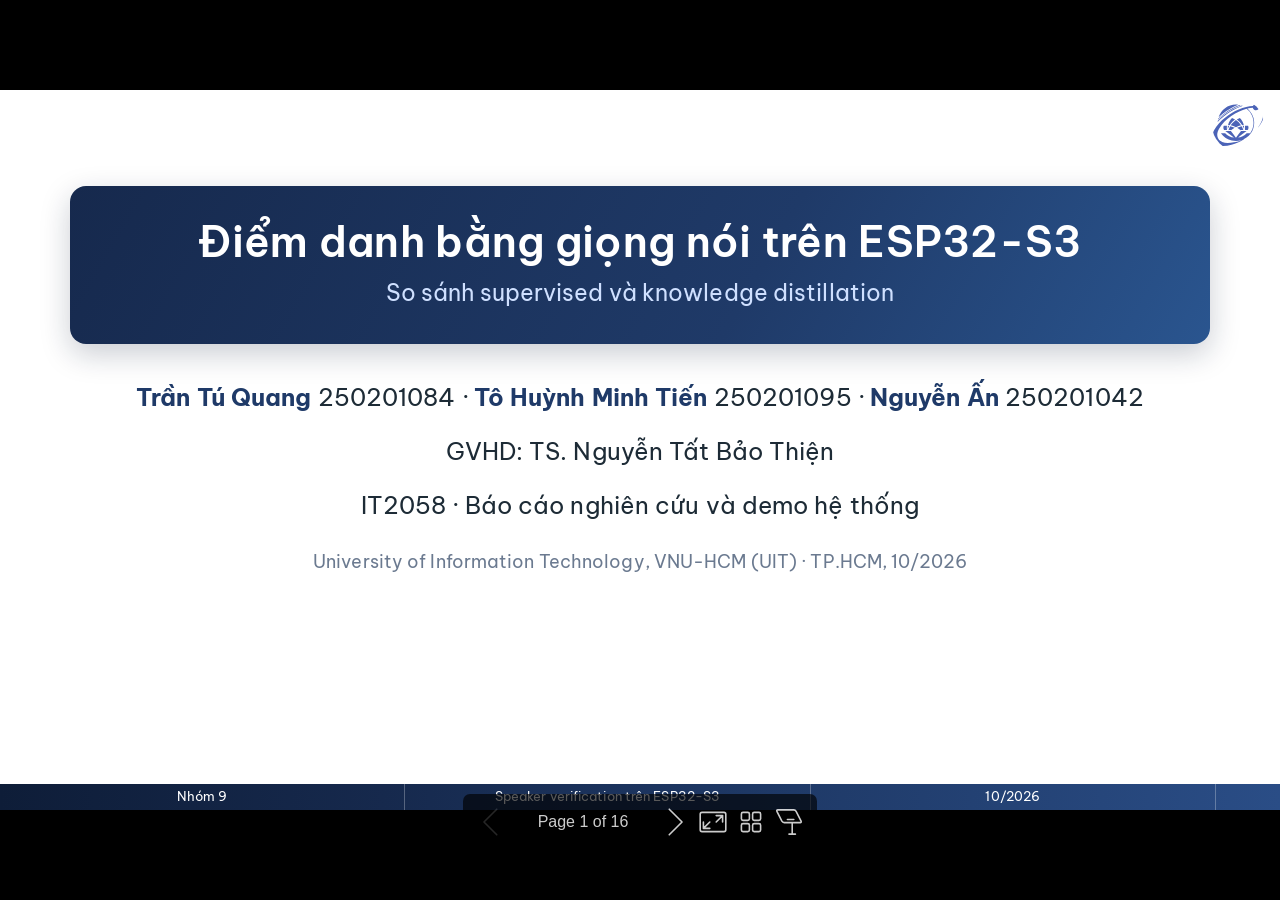
==== commit 69fe44f3: "Condense presentation to 16 slides and align solo script" ====
--- a/slides/slide.html
+++ b/slides/slide.html
@@ -1,4 +1,4 @@
-<!DOCTYPE html><html lang="en-US"><head><title>Điểm danh bằng giọng nói trên ESP32-S3: so sánh supervised và KD</title><meta property="og:title" content="Điểm danh bằng giọng nói trên ESP32-S3: so sánh supervised và KD"><meta name="author" content="Trần Tú Quang · Tô Huỳnh Minh Tiến · Nguyễn Ấn"><meta property="article:author" content="Trần Tú Quang · Tô Huỳnh Minh Tiến · Nguyễn Ấn"><meta charset="UTF-8"><meta name="viewport" content="width=device-width,height=device-height,initial-scale=1.0"><meta name="apple-mobile-web-app-capable" content="yes"><meta http-equiv="X-UA-Compatible" content="ie=edge"><meta property="og:type" content="website"><meta name="twitter:card" content="summary"><style>@media screen{body[data-bespoke-view=""] .bespoke-marp-parent>.bespoke-marp-osc>button,body[data-bespoke-view=next] .bespoke-marp-parent>.bespoke-marp-osc>button,body[data-bespoke-view=overview] button.bespoke-marp-overview-close,body[data-bespoke-view=presenter] .bespoke-marp-presenter-container .bespoke-marp-presenter-info-container .bespoke-marp-presenter-info-page-area .bespoke-marp-presenter-info-page,body[data-bespoke-view=presenter] .bespoke-marp-presenter-container .bespoke-marp-presenter-info-container button,body[data-bespoke-view=presenter] .bespoke-marp-presenter-container .bespoke-marp-presenter-note-container button{appearance:none;background-color:initial;border:0;color:inherit;cursor:pointer;font-size:inherit;opacity:.8;outline:none;padding:0;transition:opacity .2s linear;-webkit-tap-highlight-color:transparent}body[data-bespoke-view=""] .bespoke-marp-parent>.bespoke-marp-osc>button:disabled,body[data-bespoke-view=next] .bespoke-marp-parent>.bespoke-marp-osc>button:disabled,body[data-bespoke-view=overview] button.bespoke-marp-overview-close:disabled,body[data-bespoke-view=presenter] .bespoke-marp-presenter-container .bespoke-marp-presenter-info-container .bespoke-marp-presenter-info-page-area .bespoke-marp-presenter-info-page:disabled,body[data-bespoke-view=presenter] .bespoke-marp-presenter-container .bespoke-marp-presenter-info-container button:disabled,body[data-bespoke-view=presenter] .bespoke-marp-presenter-container .bespoke-marp-presenter-note-container button:disabled{cursor:not-allowed;opacity:.15!important}body[data-bespoke-view=""] .bespoke-marp-parent>.bespoke-marp-osc>button:hover,body[data-bespoke-view=next] .bespoke-marp-parent>.bespoke-marp-osc>button:hover,body[data-bespoke-view=overview] button.bespoke-marp-overview-close:hover,body[data-bespoke-view=presenter] .bespoke-marp-presenter-container .bespoke-marp-presenter-info-container .bespoke-marp-presenter-info-page-area .bespoke-marp-presenter-info-page:hover,body[data-bespoke-view=presenter] .bespoke-marp-presenter-container .bespoke-marp-presenter-info-container button:hover,body[data-bespoke-view=presenter] .bespoke-marp-presenter-container .bespoke-marp-presenter-note-container button:hover{opacity:1}body[data-bespoke-view=""] .bespoke-marp-parent>.bespoke-marp-osc>button:hover:active,body[data-bespoke-view=next] .bespoke-marp-parent>.bespoke-marp-osc>button:hover:active,body[data-bespoke-view=overview] button.bespoke-marp-overview-close:hover:active,body[data-bespoke-view=presenter] .bespoke-marp-presenter-container .bespoke-marp-presenter-info-container .bespoke-marp-presenter-info-page-area .bespoke-marp-presenter-info-page:hover:active,body[data-bespoke-view=presenter] .bespoke-marp-presenter-container .bespoke-marp-presenter-info-container button:hover:active,body[data-bespoke-view=presenter] .bespoke-marp-presenter-container .bespoke-marp-presenter-note-container button:hover:active{opacity:.6}body[data-bespoke-view=""] .bespoke-marp-parent>.bespoke-marp-osc>button:hover:not(:disabled),body[data-bespoke-view=next] .bespoke-marp-parent>.bespoke-marp-osc>button:hover:not(:disabled),body[data-bespoke-view=overview] button.bespoke-marp-overview-close:hover:not(:disabled),body[data-bespoke-view=presenter] .bespoke-marp-presenter-container .bespoke-marp-presenter-info-container .bespoke-marp-presenter-info-page-area .bespoke-marp-presenter-info-page:hover:not(:disabled),body[data-bespoke-view=presenter] .bespoke-marp-presenter-container .bespoke-marp-presenter-info-container button:hover:not(:disabled),body[data-bespoke-view=presenter] .bespoke-marp-presenter-container .bespoke-marp-presenter-note-container button:hover:not(:disabled){transition:none}body[data-bespoke-view=""] .bespoke-marp-parent>.bespoke-marp-osc>button[data-bespoke-marp-osc=prev],body[data-bespoke-view=next] .bespoke-marp-parent>.bespoke-marp-osc>button[data-bespoke-marp-osc=prev],body[data-bespoke-view=presenter] .bespoke-marp-presenter-container .bespoke-marp-presenter-info-container button.bespoke-marp-presenter-info-page-prev{background:#0000 url("[data-uri]") no-repeat 50%;background-size:contain;overflow:hidden;text-indent:100%;white-space:nowrap}body[data-bespoke-view=""] .bespoke-marp-parent>.bespoke-marp-osc>button[data-bespoke-marp-osc=next],body[data-bespoke-view=next] .bespoke-marp-parent>.bespoke-marp-osc>button[data-bespoke-marp-osc=next],body[data-bespoke-view=presenter] .bespoke-marp-presenter-container .bespoke-marp-presenter-info-container button.bespoke-marp-presenter-info-page-next{background:#0000 url("[data-uri]") no-repeat 50%;background-size:contain;overflow:hidden;text-indent:100%;white-space:nowrap}:is(body[data-bespoke-view=""],body[data-bespoke-view=next]) .bespoke-marp-parent>.bespoke-marp-osc>button[data-bespoke-marp-osc=fullscreen]{background:#0000 url("[data-uri]") no-repeat 50%;background-size:contain;overflow:hidden;text-indent:100%;white-space:nowrap}:is(body[data-bespoke-view=""],body[data-bespoke-view=next]) .bespoke-marp-parent>.bespoke-marp-osc>button.exit[data-bespoke-marp-osc=fullscreen]{background-image:url("[data-uri]")}:is(body[data-bespoke-view=""],body[data-bespoke-view=next]) .bespoke-marp-parent>.bespoke-marp-osc>button[data-bespoke-marp-osc=presenter]{background:#0000 url("[data-uri]") no-repeat 50%;background-size:contain;overflow:hidden;text-indent:100%;white-space:nowrap}body[data-bespoke-view=overview] button.bespoke-marp-overview-close,body[data-bespoke-view=presenter] .bespoke-marp-presenter-container .bespoke-marp-presenter-note-container button.bespoke-marp-presenter-note-bigger{background:#0000 url("[data-uri]") no-repeat 50%;background-size:contain;overflow:hidden;text-indent:100%;white-space:nowrap}body[data-bespoke-view=presenter] .bespoke-marp-presenter-container .bespoke-marp-presenter-note-container button.bespoke-marp-presenter-note-smaller{background:#0000 url("[data-uri]") no-repeat 50%;background-size:contain;overflow:hidden;text-indent:100%;white-space:nowrap}:is(body[data-bespoke-view=""],body[data-bespoke-view=next]) .bespoke-marp-parent>.bespoke-marp-osc>button[data-bespoke-marp-osc=overview]{background:#0000 url("[data-uri]") no-repeat 50%;background-size:contain;overflow:hidden;text-indent:100%;white-space:nowrap}}@keyframes __bespoke_marp_transition_reduced_outgoing__{0%{opacity:1}to{opacity:0}}@keyframes __bespoke_marp_transition_reduced_incoming__{0%{mix-blend-mode:plus-lighter;opacity:0}to{mix-blend-mode:plus-lighter;opacity:1}}.bespoke-marp-note,.bespoke-marp-osc,.bespoke-progress-parent{display:none;transition:none}@media screen{::view-transition-group(*){animation-duration:var(--marp-bespoke-transition-animation-duration,.5s);animation-timing-function:ease}::view-transition-new(*),::view-transition-old(*){animation-delay:0s;animation-direction:var(--marp-bespoke-transition-animation-direction,normal);animation-duration:var(--marp-bespoke-transition-animation-duration,.5s);animation-fill-mode:both;animation-name:var(--marp-bespoke-transition-animation-name,var(--marp-bespoke-transition-animation-name-fallback,__bespoke_marp_transition_no_animation__));mix-blend-mode:normal}::view-transition-old(*){--marp-bespoke-transition-animation-name-fallback:__bespoke_marp_transition_reduced_outgoing__;animation-timing-function:ease}::view-transition-new(*){--marp-bespoke-transition-animation-name-fallback:__bespoke_marp_transition_reduced_incoming__;animation-timing-function:ease}::view-transition-new(root),::view-transition-old(root){animation-timing-function:linear}::view-transition-new(__bespoke_marp_transition_osc__),::view-transition-old(__bespoke_marp_transition_osc__){animation-duration:0s!important;animation-name:__bespoke_marp_transition_osc__!important}::view-transition-new(__bespoke_marp_transition_osc__){opacity:0!important}.bespoke-marp-transition-warming-up::view-transition-group(*),.bespoke-marp-transition-warming-up::view-transition-new(*),.bespoke-marp-transition-warming-up::view-transition-old(*){animation-play-state:paused!important}body,html{height:100%;margin:0}body{background:#000;overflow:hidden}svg.bespoke-marp-slide{content-visibility:hidden;interactivity:inert;opacity:0;pointer-events:none;z-index:-1}svg.bespoke-marp-slide:not(.bespoke-marp-active) *{view-transition-name:none!important}svg.bespoke-marp-slide.bespoke-marp-active{content-visibility:visible;interactivity:auto;opacity:1;pointer-events:auto;z-index:0}svg.bespoke-marp-slide.bespoke-marp-active.bespoke-marp-active-ready *{animation-name:__bespoke_marp__!important}@supports not (content-visibility:hidden){svg.bespoke-marp-slide[data-bespoke-marp-load=hideable]{display:none}svg.bespoke-marp-slide[data-bespoke-marp-load=hideable].bespoke-marp-active{display:block}}}@media screen and (prefers-reduced-motion:reduce){svg.bespoke-marp-slide *{view-transition-name:none!important}}@media screen{[data-bespoke-marp-fragment=inactive]{visibility:hidden}:is(body[data-bespoke-view=""],body[data-bespoke-view=next]) .bespoke-marp-parent{inset:0;position:absolute}:is(body[data-bespoke-view=""],body[data-bespoke-view=next]) .bespoke-marp-parent>.bespoke-marp-osc{background:#000000a6;border-radius:7px;bottom:50px;color:#fff;contain:paint;display:block;font-family:Helvetica,Arial,sans-serif;font-size:16px;left:50%;line-height:0;opacity:1;padding:12px;position:absolute;touch-action:manipulation;transform:translateX(-50%);transition:opacity .2s linear;-webkit-user-select:none;user-select:none;view-transition-name:__bespoke_marp_transition_osc__;white-space:nowrap;will-change:transform;z-index:1}:is(body[data-bespoke-view=""],body[data-bespoke-view=next]) .bespoke-marp-parent>.bespoke-marp-osc>:where(*){margin-left:6px}:is(body[data-bespoke-view=""],body[data-bespoke-view=next]) .bespoke-marp-parent>.bespoke-marp-osc>:where(*):where(:first-child){margin-left:0}:is(body[data-bespoke-view=""],body[data-bespoke-view=next]) .bespoke-marp-parent>.bespoke-marp-osc>span{opacity:.8}:is(body[data-bespoke-view=""],body[data-bespoke-view=next]) .bespoke-marp-parent>.bespoke-marp-osc>span[data-bespoke-marp-osc=page]{display:inline-block;min-width:140px;text-align:center}:is(body[data-bespoke-view=""],body[data-bespoke-view=next]) .bespoke-marp-parent>.bespoke-marp-osc>button[data-bespoke-marp-osc=fullscreen],:is(body[data-bespoke-view=""],body[data-bespoke-view=next]) .bespoke-marp-parent>.bespoke-marp-osc>button[data-bespoke-marp-osc=next],:is(body[data-bespoke-view=""],body[data-bespoke-view=next]) .bespoke-marp-parent>.bespoke-marp-osc>button[data-bespoke-marp-osc=overview],:is(body[data-bespoke-view=""],body[data-bespoke-view=next]) .bespoke-marp-parent>.bespoke-marp-osc>button[data-bespoke-marp-osc=presenter],:is(body[data-bespoke-view=""],body[data-bespoke-view=next]) .bespoke-marp-parent>.bespoke-marp-osc>button[data-bespoke-marp-osc=prev]{height:32px;line-height:32px;width:32px}:is(body[data-bespoke-view=""],body[data-bespoke-view=next]) .bespoke-marp-parent.bespoke-marp-inactive{cursor:none}:is(body[data-bespoke-view=""],body[data-bespoke-view=next]) .bespoke-marp-parent.bespoke-marp-inactive>.bespoke-marp-osc{opacity:0;pointer-events:none}:is(body[data-bespoke-view=""],body[data-bespoke-view=next]) svg.bespoke-marp-slide{height:100%;left:0;position:absolute;top:0;width:100%}body[data-bespoke-view=""] .bespoke-progress-parent{background:#222;display:flex;height:5px;width:100%}body[data-bespoke-view=""] .bespoke-progress-parent+:where(.bespoke-marp-parent){top:5px}body[data-bespoke-view=""] .bespoke-progress-parent .bespoke-progress-bar{background:#0288d1;flex:0 0 0;transition:flex-basis .2s cubic-bezier(0,1,1,1)}body[data-bespoke-view=next]{background:#0000}body[data-bespoke-view=presenter]{background:#161616}body[data-bespoke-view=presenter] .bespoke-marp-presenter-container{display:grid;font-family:Helvetica,Arial,sans-serif;grid-template:"current dragbar next" minmax(140px,1fr) "current dragbar note" 2fr "info    dragbar note" 3em;grid-template-columns:minmax(3px,var(--bespoke-marp-presenter-split-ratio,66%)) 0 minmax(3px,1fr);height:100%;left:0;position:absolute;top:0;width:100%}body[data-bespoke-view=presenter] .bespoke-marp-presenter-container :where(.bespoke-marp-parent){grid-area:current;overflow:hidden;position:relative}body[data-bespoke-view=presenter] .bespoke-marp-presenter-container :where(.bespoke-marp-parent) :where(svg.bespoke-marp-slide){height:calc(100% - 40px);left:20px;pointer-events:none;position:absolute;top:20px;-webkit-user-select:none;user-select:none;width:calc(100% - 40px)}body[data-bespoke-view=presenter] .bespoke-marp-presenter-container :where(.bespoke-marp-parent) :where(svg.bespoke-marp-slide).bespoke-marp-active{filter:drop-shadow(0 3px 10px rgba(0,0,0,.5))}body[data-bespoke-view=presenter] .bespoke-marp-presenter-container .bespoke-marp-presenter-dragbar-container{background:#0288d1;cursor:col-resize;grid-area:dragbar;margin-left:-3px;opacity:0;position:relative;transition:opacity .4s linear .1s;width:6px;z-index:10}body[data-bespoke-view=presenter] .bespoke-marp-presenter-container .bespoke-marp-presenter-dragbar-container:hover{opacity:1}body[data-bespoke-view=presenter] .bespoke-marp-presenter-container .bespoke-marp-presenter-dragbar-container.active{opacity:1;transition-delay:0s}body[data-bespoke-view=presenter] .bespoke-marp-presenter-container .bespoke-marp-presenter-next-container{background:#222;cursor:pointer;display:none;grid-area:next;overflow:hidden;position:relative}body[data-bespoke-view=presenter] .bespoke-marp-presenter-container .bespoke-marp-presenter-next-container.active{display:block}body[data-bespoke-view=presenter] .bespoke-marp-presenter-container .bespoke-marp-presenter-next-container iframe.bespoke-marp-presenter-next{background:#0000;border:0;display:block;filter:drop-shadow(0 3px 10px rgba(0,0,0,.5));height:calc(100% - 40px);left:20px;pointer-events:none;position:absolute;interactivity:inert;top:20px;-webkit-user-select:none;user-select:none;width:calc(100% - 40px)}body[data-bespoke-view=presenter] .bespoke-marp-presenter-container .bespoke-marp-presenter-note-container{background:#222;color:#eee;grid-area:note;position:relative;z-index:1}body[data-bespoke-view=presenter] .bespoke-marp-presenter-container .bespoke-marp-presenter-note-container button{height:1.5em;line-height:1.5em;width:1.5em}body[data-bespoke-view=presenter] .bespoke-marp-presenter-container .bespoke-marp-presenter-note-container .bespoke-marp-presenter-note-wrapper{display:block;inset:0;position:absolute}body[data-bespoke-view=presenter] .bespoke-marp-presenter-container .bespoke-marp-presenter-note-container .bespoke-marp-presenter-note-buttons{background:#000000a6;border-radius:4px;bottom:0;display:flex;gap:4px;margin:12px;opacity:0;padding:6px;pointer-events:none;position:absolute;right:0;transition:opacity .2s linear}body[data-bespoke-view=presenter] .bespoke-marp-presenter-container .bespoke-marp-presenter-note-container .bespoke-marp-presenter-note-buttons:focus-within,body[data-bespoke-view=presenter] .bespoke-marp-presenter-container .bespoke-marp-presenter-note-container .bespoke-marp-presenter-note-wrapper:focus-within+.bespoke-marp-presenter-note-buttons,body[data-bespoke-view=presenter] .bespoke-marp-presenter-container .bespoke-marp-presenter-note-container:hover .bespoke-marp-presenter-note-buttons{opacity:1;pointer-events:auto}body[data-bespoke-view=presenter] .bespoke-marp-presenter-container .bespoke-marp-presenter-note-container .bespoke-marp-note{box-sizing:border-box;font-size:calc(1.1em*var(--bespoke-marp-note-font-scale, 1));height:calc(100% - 40px);margin:20px;overflow:auto;padding-right:3px;white-space:pre-wrap;width:calc(100% - 40px);word-wrap:break-word;scrollbar-color:#eeeeee80 #0000;scrollbar-width:thin}body[data-bespoke-view=presenter] .bespoke-marp-presenter-container .bespoke-marp-presenter-note-container .bespoke-marp-note::-webkit-scrollbar{width:6px}body[data-bespoke-view=presenter] .bespoke-marp-presenter-container .bespoke-marp-presenter-note-container .bespoke-marp-note::-webkit-scrollbar-track{background:#0000}body[data-bespoke-view=presenter] .bespoke-marp-presenter-container .bespoke-marp-presenter-note-container .bespoke-marp-note::-webkit-scrollbar-thumb{background:#eeeeee80;border-radius:6px}body[data-bespoke-view=presenter] .bespoke-marp-presenter-container .bespoke-marp-presenter-note-container .bespoke-marp-note:empty{pointer-events:none}body[data-bespoke-view=presenter] .bespoke-marp-presenter-container .bespoke-marp-presenter-note-container .bespoke-marp-note.active{display:block}body[data-bespoke-view=presenter] .bespoke-marp-presenter-container .bespoke-marp-presenter-note-container .bespoke-marp-note p:first-child{margin-top:0}body[data-bespoke-view=presenter] .bespoke-marp-presenter-container .bespoke-marp-presenter-note-container .bespoke-marp-note p:last-child{margin-bottom:0}body[data-bespoke-view=presenter] .bespoke-marp-presenter-container .bespoke-marp-presenter-info-container{align-items:center;box-sizing:border-box;color:#eee;display:flex;flex-wrap:nowrap;grid-area:info;justify-content:center;overflow:hidden;padding:0 10px}body[data-bespoke-view=presenter] .bespoke-marp-presenter-container .bespoke-marp-presenter-info-container :is(.bespoke-marp-presenter-info-page-area,.bespoke-marp-presenter-info-time,.bespoke-marp-presenter-info-timer){box-sizing:border-box;display:block;padding:0 10px;white-space:nowrap;width:100%}body[data-bespoke-view=presenter] .bespoke-marp-presenter-container .bespoke-marp-presenter-info-container button{height:1.5em;line-height:1.5em;width:1.5em}body[data-bespoke-view=presenter] .bespoke-marp-presenter-container .bespoke-marp-presenter-info-container .bespoke-marp-presenter-info-page-area{order:2;text-align:center}body[data-bespoke-view=presenter] .bespoke-marp-presenter-container .bespoke-marp-presenter-info-container .bespoke-marp-presenter-info-page-area .bespoke-marp-presenter-info-page{display:inline-block;min-width:120px;text-align:center}body[data-bespoke-view=presenter] .bespoke-marp-presenter-container .bespoke-marp-presenter-info-container .bespoke-marp-presenter-info-time{color:#999;order:1;text-align:left}body[data-bespoke-view=presenter] .bespoke-marp-presenter-container .bespoke-marp-presenter-info-container .bespoke-marp-presenter-info-timer{color:#999;order:3;text-align:right}body[data-bespoke-view=presenter] .bespoke-marp-presenter-container .bespoke-marp-presenter-info-container .bespoke-marp-presenter-info-timer:hover{cursor:pointer}body[data-bespoke-view=overview]{background:#161616;overflow:auto}body[data-bespoke-view=overview] [data-bespoke-marp-fragment=inactive]{visibility:visible}body[data-bespoke-view=overview] .bespoke-marp-overview-header{backdrop-filter:blur(4px);background:#222222d9;box-shadow:0 3px 10px #00000080;box-sizing:border-box;display:flex;height:48px;inset:0 0 auto;justify-content:flex-end;padding:10px;position:fixed;z-index:1}body[data-bespoke-view=overview] button.bespoke-marp-overview-close{height:28px;line-height:28px;transform:rotate(45deg);width:28px}body[data-bespoke-view=overview] .bespoke-marp-parent{display:grid;gap:40px;grid-template-columns:repeat(auto-fit,minmax(0,240px));justify-content:space-around;padding:30px}body[data-bespoke-view=overview] .bespoke-marp-parent svg.bespoke-marp-slide{--bov-selected:#0000;--bov-focus:#161616;--bov-focus-outline:#0000;background-image:conic-gradient(#161616 0 0),conic-gradient(var(--bov-focus) 0 0),conic-gradient(var(--bov-focus-outline) 0 0),conic-gradient(var(--bov-selected) 0 0);background-position:5px 5px,3px 3px,2px 2px,0 0;background-repeat:no-repeat;background-size:calc(100% - 10px) calc(100% - 10px),calc(100% - 6px) calc(100% - 6px),calc(100% - 4px) calc(100% - 4px),100% 100%;content-visibility:visible;cursor:pointer;filter:drop-shadow(0 3px 10px rgba(0,0,0,.5));margin:-6px;padding:6px;interactivity:auto;opacity:1;outline:0;pointer-events:auto;scroll-margin-block:30px;width:100%;z-index:0}body[data-bespoke-view=overview] .bespoke-marp-parent svg.bespoke-marp-slide *,body[data-bespoke-view=overview] .bespoke-marp-parent svg.bespoke-marp-slide.bespoke-marp-active *{pointer-events:none;interactivity:inert}body[data-bespoke-view=overview] .bespoke-marp-parent :is(svg.bespoke-marp-slide:active,svg.bespoke-marp-slide:focus-visible,svg.bespoke-marp-slide:hover){--bov-focus-outline:#161616}body[data-bespoke-view=overview] .bespoke-marp-parent svg.bespoke-marp-slide:focus-visible,body[data-bespoke-view=overview] .bespoke-marp-parent svg.bespoke-marp-slide:hover{--bov-focus:#999}body[data-bespoke-view=overview] .bespoke-marp-parent svg.bespoke-marp-slide:active{--bov-focus:#eee}body[data-bespoke-view=overview] .bespoke-marp-parent svg.bespoke-marp-slide.bespoke-marp-active{--bov-selected:#0288d1}body[data-bespoke-view=overview]:has(.bespoke-marp-overview-header) .bespoke-marp-parent{padding-top:78px}body[data-bespoke-view=overview]:has(.bespoke-marp-overview-header) .bespoke-marp-parent svg.bespoke-marp-slide{scroll-margin-top:78px}.bespoke-marp-overview{background:#000000a6;inset:0;opacity:0;pointer-events:none;position:fixed;transition:opacity .1s ease;z-index:10}.bespoke-marp-overview iframe{background:#222;border:0;display:block;height:100%;left:0;position:absolute;top:0;width:100%}.bespoke-marp-overview[data-open="1"]{opacity:1;pointer-events:auto}}@media print{.bespoke-marp-overview,.bespoke-marp-presenter-info-container,.bespoke-marp-presenter-next-container,.bespoke-marp-presenter-note-container{display:none}}</style><style>@import url('https://fonts.googleapis.com/css2?family=Be+Vietnam+Pro:ital,wght@0,400;0,500;0,600;0,700;1,400&display=swap');div#\:\$p > svg > foreignObject > section{width:1280px;height:720px;box-sizing:border-box;overflow:hidden;position:relative;scroll-snap-align:center center;-webkit-text-size-adjust:100%;text-size-adjust:100%}div#\:\$p > svg > foreignObject > section::after{bottom:0;content:attr(data-marpit-pagination);padding:inherit;pointer-events:none;position:absolute;right:0}div#\:\$p > svg > foreignObject > section:not([data-marpit-pagination])::after{display:none}div#\:\$p > svg > foreignObject > section :where(:is(h1, marp-h1)){font-size:2em;margin-block:0.67em}div#\:\$p > svg > foreignObject > section section:where(:is(h1, marp-h1)){--marpit-root-font-size: 2em}div#\:\$p > svg > foreignObject > section video::-webkit-media-controls{will-change:transform}@page {size:1280px 720px;margin:0}@media print{html, body{background-color:#fff;margin:0;page-break-inside:avoid;break-inside:avoid-page}div#\:\$p > svg > foreignObject > section{page-break-before:always;break-before:page}div#\:\$p > svg > foreignObject > section, div#\:\$p > svg > foreignObject > section *{-webkit-print-color-adjust:exact!important;animation-delay:0s!important;animation-duration:0s!important;color-adjust:exact!important;print-color-adjust:exact!important;transition:none!important}div#\:\$p > svg[data-marpit-svg]{display:block;height:100vh;width:100vw}}div#\:\$p > svg > foreignObject > :where(section){container-type:size}div#\:\$p > svg > foreignObject > section img[data-marp-twemoji]{background:transparent;height:1em;margin:0 .05em 0 .1em;vertical-align:-.1em;width:1em}div#\:\$p > svg > foreignObject > section{--fgColor-danger:light-dark(#d1242f, #f85149);--bgColor-attention-muted:light-dark(#fff8c5, #bb800926);--bgColor-muted:light-dark(#f6f8fa, #151b23);--bgColor-neutral-muted:light-dark(#818b981f, #656c7633);--borderColor-accent-emphasis:light-dark(#0969da, #1f6feb);--borderColor-attention-emphasis:light-dark(#9a6700, #9e6a03);--borderColor-danger-emphasis:light-dark(#cf222e, #da3633);--borderColor-default:light-dark(#d1d9e0, #3d444d);--borderColor-done-emphasis:light-dark(#8250df, #8957e5);--borderColor-success-emphasis:light-dark(#1a7f37, #238636);--color-prettylights-syntax-brackethighlighter-angle:light-dark(#59636e, #9198a1);--color-prettylights-syntax-brackethighlighter-unmatched:light-dark(#82071e, #f85149);--color-prettylights-syntax-carriage-return-bg:light-dark(#cf222e, #b62324);--color-prettylights-syntax-carriage-return-text:light-dark(#f6f8fa, #f0f6fc);--color-prettylights-syntax-comment:light-dark(#59636e, #9198a1);--color-prettylights-syntax-constant:light-dark(#0550ae, #79c0ff);--color-prettylights-syntax-constant-other-reference-link:light-dark(#0a3069, #a5d6ff);--color-prettylights-syntax-entity:light-dark(#6639ba, #d2a8ff);--color-prettylights-syntax-entity-tag:light-dark(#0550ae, #7ee787);--color-prettylights-syntax-invalid-illegal-text:light-dark(var(--fgColor-danger), var(--fgColor-danger));--color-prettylights-syntax-keyword:light-dark(#cf222e, #ff7b72);--color-prettylights-syntax-markup-changed-bg:light-dark(#ffd8b5, #5a1e02);--color-prettylights-syntax-markup-changed-text:light-dark(#953800, #ffdfb6);--color-prettylights-syntax-markup-deleted-bg:light-dark(#ffebe9, #67060c);--color-prettylights-syntax-markup-deleted-text:light-dark(#82071e, #ffdcd7);--color-prettylights-syntax-markup-heading:light-dark(#0550ae, #1f6feb);--color-prettylights-syntax-markup-ignored-bg:light-dark(#0550ae, #1158c7);--color-prettylights-syntax-markup-ignored-text:light-dark(#d1d9e0, #f0f6fc);--color-prettylights-syntax-markup-inserted-bg:light-dark(#dafbe1, #033a16);--color-prettylights-syntax-markup-inserted-text:light-dark(#116329, #aff5b4);--color-prettylights-syntax-markup-list:light-dark(#3b2300, #f2cc60);--color-prettylights-syntax-meta-diff-range:light-dark(#8250df, #d2a8ff);--color-prettylights-syntax-string:light-dark(#0a3069, #a5d6ff);--color-prettylights-syntax-string-regexp:light-dark(#116329, #7ee787);--color-prettylights-syntax-sublimelinter-gutter-mark:light-dark(#818b98, #3d444d);--color-prettylights-syntax-variable:light-dark(#953800, #ffa657);--fgColor-accent:light-dark(#0969da, #4493f8);--fgColor-attention:light-dark(#9a6700, #d29922);--fgColor-done:light-dark(#8250df, #ab7df8);--fgColor-muted:light-dark(#59636e, #9198a1);--fgColor-success:light-dark(#1a7f37, #3fb950);--bgColor-default:light-dark(#fff, #0d1117);--borderColor-muted:light-dark(#d1d9e0b3, #3d444db3);--color-prettylights-syntax-invalid-illegal-bg:light-dark(var(--bgColor-danger-muted), var(--bgColor-danger-muted));--color-prettylights-syntax-markup-bold:light-dark(#1f2328, #f0f6fc);--color-prettylights-syntax-markup-italic:light-dark(#1f2328, #f0f6fc);--color-prettylights-syntax-storage-modifier-import:light-dark(#1f2328, #f0f6fc);--fgColor-default:light-dark(#1f2328, #f0f6fc);--focus-outlineColor:light-dark(var(--borderColor-accent-emphasis), var(--borderColor-accent-emphasis));--borderColor-neutral-muted:light-dark(var(--borderColor-muted), var(--borderColor-muted));--base-size-16:calc(var(--marpit-root-font-size, 1rem) * 1);--base-size-24:calc(var(--marpit-root-font-size, 1rem) * 1.5);--base-size-4:calc(var(--marpit-root-font-size, 1rem) * 0.25);--base-size-40:calc(var(--marpit-root-font-size, 1rem) * 2.5);--base-size-8:calc(var(--marpit-root-font-size, 1rem) * 0.5);--base-text-weight-medium:500;--base-text-weight-normal:400;--base-text-weight-semibold:600;--fontStack-monospace:ui-monospace, SFMono-Regular, SF Mono, Menlo, Consolas, Liberation Mono, monospace;--fontStack-sansSerif:-apple-system, BlinkMacSystemFont, "Segoe UI", "Noto Sans", Helvetica, Arial, sans-serif, "Apple Color Emoji", "Segoe UI Emoji";}/*!
+<!DOCTYPE html><html lang="C"><head><title>Điểm danh bằng giọng nói trên ESP32-S3: so sánh supervised và KD</title><meta property="og:title" content="Điểm danh bằng giọng nói trên ESP32-S3: so sánh supervised và KD"><meta name="author" content="Trần Tú Quang · Tô Huỳnh Minh Tiến · Nguyễn Ấn"><meta property="article:author" content="Trần Tú Quang · Tô Huỳnh Minh Tiến · Nguyễn Ấn"><meta charset="UTF-8"><meta name="viewport" content="width=device-width,height=device-height,initial-scale=1.0"><meta name="apple-mobile-web-app-capable" content="yes"><meta http-equiv="X-UA-Compatible" content="ie=edge"><meta property="og:type" content="website"><meta name="twitter:card" content="summary"><style>@media screen{body[data-bespoke-view=""] .bespoke-marp-parent>.bespoke-marp-osc>button,body[data-bespoke-view=next] .bespoke-marp-parent>.bespoke-marp-osc>button,body[data-bespoke-view=overview] button.bespoke-marp-overview-close,body[data-bespoke-view=presenter] .bespoke-marp-presenter-container .bespoke-marp-presenter-info-container .bespoke-marp-presenter-info-page-area .bespoke-marp-presenter-info-page,body[data-bespoke-view=presenter] .bespoke-marp-presenter-container .bespoke-marp-presenter-info-container button,body[data-bespoke-view=presenter] .bespoke-marp-presenter-container .bespoke-marp-presenter-note-container button{appearance:none;background-color:initial;border:0;color:inherit;cursor:pointer;font-size:inherit;opacity:.8;outline:none;padding:0;transition:opacity .2s linear;-webkit-tap-highlight-color:transparent}body[data-bespoke-view=""] .bespoke-marp-parent>.bespoke-marp-osc>button:disabled,body[data-bespoke-view=next] .bespoke-marp-parent>.bespoke-marp-osc>button:disabled,body[data-bespoke-view=overview] button.bespoke-marp-overview-close:disabled,body[data-bespoke-view=presenter] .bespoke-marp-presenter-container .bespoke-marp-presenter-info-container .bespoke-marp-presenter-info-page-area .bespoke-marp-presenter-info-page:disabled,body[data-bespoke-view=presenter] .bespoke-marp-presenter-container .bespoke-marp-presenter-info-container button:disabled,body[data-bespoke-view=presenter] .bespoke-marp-presenter-container .bespoke-marp-presenter-note-container button:disabled{cursor:not-allowed;opacity:.15!important}body[data-bespoke-view=""] .bespoke-marp-parent>.bespoke-marp-osc>button:hover,body[data-bespoke-view=next] .bespoke-marp-parent>.bespoke-marp-osc>button:hover,body[data-bespoke-view=overview] button.bespoke-marp-overview-close:hover,body[data-bespoke-view=presenter] .bespoke-marp-presenter-container .bespoke-marp-presenter-info-container .bespoke-marp-presenter-info-page-area .bespoke-marp-presenter-info-page:hover,body[data-bespoke-view=presenter] .bespoke-marp-presenter-container .bespoke-marp-presenter-info-container button:hover,body[data-bespoke-view=presenter] .bespoke-marp-presenter-container .bespoke-marp-presenter-note-container button:hover{opacity:1}body[data-bespoke-view=""] .bespoke-marp-parent>.bespoke-marp-osc>button:hover:active,body[data-bespoke-view=next] .bespoke-marp-parent>.bespoke-marp-osc>button:hover:active,body[data-bespoke-view=overview] button.bespoke-marp-overview-close:hover:active,body[data-bespoke-view=presenter] .bespoke-marp-presenter-container .bespoke-marp-presenter-info-container .bespoke-marp-presenter-info-page-area .bespoke-marp-presenter-info-page:hover:active,body[data-bespoke-view=presenter] .bespoke-marp-presenter-container .bespoke-marp-presenter-info-container button:hover:active,body[data-bespoke-view=presenter] .bespoke-marp-presenter-container .bespoke-marp-presenter-note-container button:hover:active{opacity:.6}body[data-bespoke-view=""] .bespoke-marp-parent>.bespoke-marp-osc>button:hover:not(:disabled),body[data-bespoke-view=next] .bespoke-marp-parent>.bespoke-marp-osc>button:hover:not(:disabled),body[data-bespoke-view=overview] button.bespoke-marp-overview-close:hover:not(:disabled),body[data-bespoke-view=presenter] .bespoke-marp-presenter-container .bespoke-marp-presenter-info-container .bespoke-marp-presenter-info-page-area .bespoke-marp-presenter-info-page:hover:not(:disabled),body[data-bespoke-view=presenter] .bespoke-marp-presenter-container .bespoke-marp-presenter-info-container button:hover:not(:disabled),body[data-bespoke-view=presenter] .bespoke-marp-presenter-container .bespoke-marp-presenter-note-container button:hover:not(:disabled){transition:none}body[data-bespoke-view=""] .bespoke-marp-parent>.bespoke-marp-osc>button[data-bespoke-marp-osc=prev],body[data-bespoke-view=next] .bespoke-marp-parent>.bespoke-marp-osc>button[data-bespoke-marp-osc=prev],body[data-bespoke-view=presenter] .bespoke-marp-presenter-container .bespoke-marp-presenter-info-container button.bespoke-marp-presenter-info-page-prev{background:#0000 url("[data-uri]") no-repeat 50%;background-size:contain;overflow:hidden;text-indent:100%;white-space:nowrap}body[data-bespoke-view=""] .bespoke-marp-parent>.bespoke-marp-osc>button[data-bespoke-marp-osc=next],body[data-bespoke-view=next] .bespoke-marp-parent>.bespoke-marp-osc>button[data-bespoke-marp-osc=next],body[data-bespoke-view=presenter] .bespoke-marp-presenter-container .bespoke-marp-presenter-info-container button.bespoke-marp-presenter-info-page-next{background:#0000 url("[data-uri]") no-repeat 50%;background-size:contain;overflow:hidden;text-indent:100%;white-space:nowrap}:is(body[data-bespoke-view=""],body[data-bespoke-view=next]) .bespoke-marp-parent>.bespoke-marp-osc>button[data-bespoke-marp-osc=fullscreen]{background:#0000 url("[data-uri]") no-repeat 50%;background-size:contain;overflow:hidden;text-indent:100%;white-space:nowrap}:is(body[data-bespoke-view=""],body[data-bespoke-view=next]) .bespoke-marp-parent>.bespoke-marp-osc>button.exit[data-bespoke-marp-osc=fullscreen]{background-image:url("[data-uri]")}:is(body[data-bespoke-view=""],body[data-bespoke-view=next]) .bespoke-marp-parent>.bespoke-marp-osc>button[data-bespoke-marp-osc=presenter]{background:#0000 url("[data-uri]") no-repeat 50%;background-size:contain;overflow:hidden;text-indent:100%;white-space:nowrap}body[data-bespoke-view=overview] button.bespoke-marp-overview-close,body[data-bespoke-view=presenter] .bespoke-marp-presenter-container .bespoke-marp-presenter-note-container button.bespoke-marp-presenter-note-bigger{background:#0000 url("[data-uri]") no-repeat 50%;background-size:contain;overflow:hidden;text-indent:100%;white-space:nowrap}body[data-bespoke-view=presenter] .bespoke-marp-presenter-container .bespoke-marp-presenter-note-container button.bespoke-marp-presenter-note-smaller{background:#0000 url("[data-uri]") no-repeat 50%;background-size:contain;overflow:hidden;text-indent:100%;white-space:nowrap}:is(body[data-bespoke-view=""],body[data-bespoke-view=next]) .bespoke-marp-parent>.bespoke-marp-osc>button[data-bespoke-marp-osc=overview]{background:#0000 url("[data-uri]") no-repeat 50%;background-size:contain;overflow:hidden;text-indent:100%;white-space:nowrap}}@keyframes __bespoke_marp_transition_reduced_outgoing__{0%{opacity:1}to{opacity:0}}@keyframes __bespoke_marp_transition_reduced_incoming__{0%{mix-blend-mode:plus-lighter;opacity:0}to{mix-blend-mode:plus-lighter;opacity:1}}.bespoke-marp-note,.bespoke-marp-osc,.bespoke-progress-parent{display:none;transition:none}@media screen{::view-transition-group(*){animation-duration:var(--marp-bespoke-transition-animation-duration,.5s);animation-timing-function:ease}::view-transition-new(*),::view-transition-old(*){animation-delay:0s;animation-direction:var(--marp-bespoke-transition-animation-direction,normal);animation-duration:var(--marp-bespoke-transition-animation-duration,.5s);animation-fill-mode:both;animation-name:var(--marp-bespoke-transition-animation-name,var(--marp-bespoke-transition-animation-name-fallback,__bespoke_marp_transition_no_animation__));mix-blend-mode:normal}::view-transition-old(*){--marp-bespoke-transition-animation-name-fallback:__bespoke_marp_transition_reduced_outgoing__;animation-timing-function:ease}::view-transition-new(*){--marp-bespoke-transition-animation-name-fallback:__bespoke_marp_transition_reduced_incoming__;animation-timing-function:ease}::view-transition-new(root),::view-transition-old(root){animation-timing-function:linear}::view-transition-new(__bespoke_marp_transition_osc__),::view-transition-old(__bespoke_marp_transition_osc__){animation-duration:0s!important;animation-name:__bespoke_marp_transition_osc__!important}::view-transition-new(__bespoke_marp_transition_osc__){opacity:0!important}.bespoke-marp-transition-warming-up::view-transition-group(*),.bespoke-marp-transition-warming-up::view-transition-new(*),.bespoke-marp-transition-warming-up::view-transition-old(*){animation-play-state:paused!important}body,html{height:100%;margin:0}body{background:#000;overflow:hidden}svg.bespoke-marp-slide{content-visibility:hidden;interactivity:inert;opacity:0;pointer-events:none;z-index:-1}svg.bespoke-marp-slide:not(.bespoke-marp-active) *{view-transition-name:none!important}svg.bespoke-marp-slide.bespoke-marp-active{content-visibility:visible;interactivity:auto;opacity:1;pointer-events:auto;z-index:0}svg.bespoke-marp-slide.bespoke-marp-active.bespoke-marp-active-ready *{animation-name:__bespoke_marp__!important}@supports not (content-visibility:hidden){svg.bespoke-marp-slide[data-bespoke-marp-load=hideable]{display:none}svg.bespoke-marp-slide[data-bespoke-marp-load=hideable].bespoke-marp-active{display:block}}}@media screen and (prefers-reduced-motion:reduce){svg.bespoke-marp-slide *{view-transition-name:none!important}}@media screen{[data-bespoke-marp-fragment=inactive]{visibility:hidden}:is(body[data-bespoke-view=""],body[data-bespoke-view=next]) .bespoke-marp-parent{inset:0;position:absolute}:is(body[data-bespoke-view=""],body[data-bespoke-view=next]) .bespoke-marp-parent>.bespoke-marp-osc{background:#000000a6;border-radius:7px;bottom:50px;color:#fff;contain:paint;display:block;font-family:Helvetica,Arial,sans-serif;font-size:16px;left:50%;line-height:0;opacity:1;padding:12px;position:absolute;touch-action:manipulation;transform:translateX(-50%);transition:opacity .2s linear;-webkit-user-select:none;user-select:none;view-transition-name:__bespoke_marp_transition_osc__;white-space:nowrap;will-change:transform;z-index:1}:is(body[data-bespoke-view=""],body[data-bespoke-view=next]) .bespoke-marp-parent>.bespoke-marp-osc>:where(*){margin-left:6px}:is(body[data-bespoke-view=""],body[data-bespoke-view=next]) .bespoke-marp-parent>.bespoke-marp-osc>:where(*):where(:first-child){margin-left:0}:is(body[data-bespoke-view=""],body[data-bespoke-view=next]) .bespoke-marp-parent>.bespoke-marp-osc>span{opacity:.8}:is(body[data-bespoke-view=""],body[data-bespoke-view=next]) .bespoke-marp-parent>.bespoke-marp-osc>span[data-bespoke-marp-osc=page]{display:inline-block;min-width:140px;text-align:center}:is(body[data-bespoke-view=""],body[data-bespoke-view=next]) .bespoke-marp-parent>.bespoke-marp-osc>button[data-bespoke-marp-osc=fullscreen],:is(body[data-bespoke-view=""],body[data-bespoke-view=next]) .bespoke-marp-parent>.bespoke-marp-osc>button[data-bespoke-marp-osc=next],:is(body[data-bespoke-view=""],body[data-bespoke-view=next]) .bespoke-marp-parent>.bespoke-marp-osc>button[data-bespoke-marp-osc=overview],:is(body[data-bespoke-view=""],body[data-bespoke-view=next]) .bespoke-marp-parent>.bespoke-marp-osc>button[data-bespoke-marp-osc=presenter],:is(body[data-bespoke-view=""],body[data-bespoke-view=next]) .bespoke-marp-parent>.bespoke-marp-osc>button[data-bespoke-marp-osc=prev]{height:32px;line-height:32px;width:32px}:is(body[data-bespoke-view=""],body[data-bespoke-view=next]) .bespoke-marp-parent.bespoke-marp-inactive{cursor:none}:is(body[data-bespoke-view=""],body[data-bespoke-view=next]) .bespoke-marp-parent.bespoke-marp-inactive>.bespoke-marp-osc{opacity:0;pointer-events:none}:is(body[data-bespoke-view=""],body[data-bespoke-view=next]) svg.bespoke-marp-slide{height:100%;left:0;position:absolute;top:0;width:100%}body[data-bespoke-view=""] .bespoke-progress-parent{background:#222;display:flex;height:5px;width:100%}body[data-bespoke-view=""] .bespoke-progress-parent+:where(.bespoke-marp-parent){top:5px}body[data-bespoke-view=""] .bespoke-progress-parent .bespoke-progress-bar{background:#0288d1;flex:0 0 0;transition:flex-basis .2s cubic-bezier(0,1,1,1)}body[data-bespoke-view=next]{background:#0000}body[data-bespoke-view=presenter]{background:#161616}body[data-bespoke-view=presenter] .bespoke-marp-presenter-container{display:grid;font-family:Helvetica,Arial,sans-serif;grid-template:"current dragbar next" minmax(140px,1fr) "current dragbar note" 2fr "info    dragbar note" 3em;grid-template-columns:minmax(3px,var(--bespoke-marp-presenter-split-ratio,66%)) 0 minmax(3px,1fr);height:100%;left:0;position:absolute;top:0;width:100%}body[data-bespoke-view=presenter] .bespoke-marp-presenter-container :where(.bespoke-marp-parent){grid-area:current;overflow:hidden;position:relative}body[data-bespoke-view=presenter] .bespoke-marp-presenter-container :where(.bespoke-marp-parent) :where(svg.bespoke-marp-slide){height:calc(100% - 40px);left:20px;pointer-events:none;position:absolute;top:20px;-webkit-user-select:none;user-select:none;width:calc(100% - 40px)}body[data-bespoke-view=presenter] .bespoke-marp-presenter-container :where(.bespoke-marp-parent) :where(svg.bespoke-marp-slide).bespoke-marp-active{filter:drop-shadow(0 3px 10px rgba(0,0,0,.5))}body[data-bespoke-view=presenter] .bespoke-marp-presenter-container .bespoke-marp-presenter-dragbar-container{background:#0288d1;cursor:col-resize;grid-area:dragbar;margin-left:-3px;opacity:0;position:relative;transition:opacity .4s linear .1s;width:6px;z-index:10}body[data-bespoke-view=presenter] .bespoke-marp-presenter-container .bespoke-marp-presenter-dragbar-container:hover{opacity:1}body[data-bespoke-view=presenter] .bespoke-marp-presenter-container .bespoke-marp-presenter-dragbar-container.active{opacity:1;transition-delay:0s}body[data-bespoke-view=presenter] .bespoke-marp-presenter-container .bespoke-marp-presenter-next-container{background:#222;cursor:pointer;display:none;grid-area:next;overflow:hidden;position:relative}body[data-bespoke-view=presenter] .bespoke-marp-presenter-container .bespoke-marp-presenter-next-container.active{display:block}body[data-bespoke-view=presenter] .bespoke-marp-presenter-container .bespoke-marp-presenter-next-container iframe.bespoke-marp-presenter-next{background:#0000;border:0;display:block;filter:drop-shadow(0 3px 10px rgba(0,0,0,.5));height:calc(100% - 40px);left:20px;pointer-events:none;position:absolute;interactivity:inert;top:20px;-webkit-user-select:none;user-select:none;width:calc(100% - 40px)}body[data-bespoke-view=presenter] .bespoke-marp-presenter-container .bespoke-marp-presenter-note-container{background:#222;color:#eee;grid-area:note;position:relative;z-index:1}body[data-bespoke-view=presenter] .bespoke-marp-presenter-container .bespoke-marp-presenter-note-container button{height:1.5em;line-height:1.5em;width:1.5em}body[data-bespoke-view=presenter] .bespoke-marp-presenter-container .bespoke-marp-presenter-note-container .bespoke-marp-presenter-note-wrapper{display:block;inset:0;position:absolute}body[data-bespoke-view=presenter] .bespoke-marp-presenter-container .bespoke-marp-presenter-note-container .bespoke-marp-presenter-note-buttons{background:#000000a6;border-radius:4px;bottom:0;display:flex;gap:4px;margin:12px;opacity:0;padding:6px;pointer-events:none;position:absolute;right:0;transition:opacity .2s linear}body[data-bespoke-view=presenter] .bespoke-marp-presenter-container .bespoke-marp-presenter-note-container .bespoke-marp-presenter-note-buttons:focus-within,body[data-bespoke-view=presenter] .bespoke-marp-presenter-container .bespoke-marp-presenter-note-container .bespoke-marp-presenter-note-wrapper:focus-within+.bespoke-marp-presenter-note-buttons,body[data-bespoke-view=presenter] .bespoke-marp-presenter-container .bespoke-marp-presenter-note-container:hover .bespoke-marp-presenter-note-buttons{opacity:1;pointer-events:auto}body[data-bespoke-view=presenter] .bespoke-marp-presenter-container .bespoke-marp-presenter-note-container .bespoke-marp-note{box-sizing:border-box;font-size:calc(1.1em*var(--bespoke-marp-note-font-scale, 1));height:calc(100% - 40px);margin:20px;overflow:auto;padding-right:3px;white-space:pre-wrap;width:calc(100% - 40px);word-wrap:break-word;scrollbar-color:#eeeeee80 #0000;scrollbar-width:thin}body[data-bespoke-view=presenter] .bespoke-marp-presenter-container .bespoke-marp-presenter-note-container .bespoke-marp-note::-webkit-scrollbar{width:6px}body[data-bespoke-view=presenter] .bespoke-marp-presenter-container .bespoke-marp-presenter-note-container .bespoke-marp-note::-webkit-scrollbar-track{background:#0000}body[data-bespoke-view=presenter] .bespoke-marp-presenter-container .bespoke-marp-presenter-note-container .bespoke-marp-note::-webkit-scrollbar-thumb{background:#eeeeee80;border-radius:6px}body[data-bespoke-view=presenter] .bespoke-marp-presenter-container .bespoke-marp-presenter-note-container .bespoke-marp-note:empty{pointer-events:none}body[data-bespoke-view=presenter] .bespoke-marp-presenter-container .bespoke-marp-presenter-note-container .bespoke-marp-note.active{display:block}body[data-bespoke-view=presenter] .bespoke-marp-presenter-container .bespoke-marp-presenter-note-container .bespoke-marp-note p:first-child{margin-top:0}body[data-bespoke-view=presenter] .bespoke-marp-presenter-container .bespoke-marp-presenter-note-container .bespoke-marp-note p:last-child{margin-bottom:0}body[data-bespoke-view=presenter] .bespoke-marp-presenter-container .bespoke-marp-presenter-info-container{align-items:center;box-sizing:border-box;color:#eee;display:flex;flex-wrap:nowrap;grid-area:info;justify-content:center;overflow:hidden;padding:0 10px}body[data-bespoke-view=presenter] .bespoke-marp-presenter-container .bespoke-marp-presenter-info-container :is(.bespoke-marp-presenter-info-page-area,.bespoke-marp-presenter-info-time,.bespoke-marp-presenter-info-timer){box-sizing:border-box;display:block;padding:0 10px;white-space:nowrap;width:100%}body[data-bespoke-view=presenter] .bespoke-marp-presenter-container .bespoke-marp-presenter-info-container button{height:1.5em;line-height:1.5em;width:1.5em}body[data-bespoke-view=presenter] .bespoke-marp-presenter-container .bespoke-marp-presenter-info-container .bespoke-marp-presenter-info-page-area{order:2;text-align:center}body[data-bespoke-view=presenter] .bespoke-marp-presenter-container .bespoke-marp-presenter-info-container .bespoke-marp-presenter-info-page-area .bespoke-marp-presenter-info-page{display:inline-block;min-width:120px;text-align:center}body[data-bespoke-view=presenter] .bespoke-marp-presenter-container .bespoke-marp-presenter-info-container .bespoke-marp-presenter-info-time{color:#999;order:1;text-align:left}body[data-bespoke-view=presenter] .bespoke-marp-presenter-container .bespoke-marp-presenter-info-container .bespoke-marp-presenter-info-timer{color:#999;order:3;text-align:right}body[data-bespoke-view=presenter] .bespoke-marp-presenter-container .bespoke-marp-presenter-info-container .bespoke-marp-presenter-info-timer:hover{cursor:pointer}body[data-bespoke-view=overview]{background:#161616;overflow:auto}body[data-bespoke-view=overview] [data-bespoke-marp-fragment=inactive]{visibility:visible}body[data-bespoke-view=overview] .bespoke-marp-overview-header{backdrop-filter:blur(4px);background:#222222d9;box-shadow:0 3px 10px #00000080;box-sizing:border-box;display:flex;height:48px;inset:0 0 auto;justify-content:flex-end;padding:10px;position:fixed;z-index:1}body[data-bespoke-view=overview] button.bespoke-marp-overview-close{height:28px;line-height:28px;transform:rotate(45deg);width:28px}body[data-bespoke-view=overview] .bespoke-marp-parent{display:grid;gap:40px;grid-template-columns:repeat(auto-fit,minmax(0,240px));justify-content:space-around;padding:30px}body[data-bespoke-view=overview] .bespoke-marp-parent svg.bespoke-marp-slide{--bov-selected:#0000;--bov-focus:#161616;--bov-focus-outline:#0000;background-image:conic-gradient(#161616 0 0),conic-gradient(var(--bov-focus) 0 0),conic-gradient(var(--bov-focus-outline) 0 0),conic-gradient(var(--bov-selected) 0 0);background-position:5px 5px,3px 3px,2px 2px,0 0;background-repeat:no-repeat;background-size:calc(100% - 10px) calc(100% - 10px),calc(100% - 6px) calc(100% - 6px),calc(100% - 4px) calc(100% - 4px),100% 100%;content-visibility:visible;cursor:pointer;filter:drop-shadow(0 3px 10px rgba(0,0,0,.5));margin:-6px;padding:6px;interactivity:auto;opacity:1;outline:0;pointer-events:auto;scroll-margin-block:30px;width:100%;z-index:0}body[data-bespoke-view=overview] .bespoke-marp-parent svg.bespoke-marp-slide *,body[data-bespoke-view=overview] .bespoke-marp-parent svg.bespoke-marp-slide.bespoke-marp-active *{pointer-events:none;interactivity:inert}body[data-bespoke-view=overview] .bespoke-marp-parent :is(svg.bespoke-marp-slide:active,svg.bespoke-marp-slide:focus-visible,svg.bespoke-marp-slide:hover){--bov-focus-outline:#161616}body[data-bespoke-view=overview] .bespoke-marp-parent svg.bespoke-marp-slide:focus-visible,body[data-bespoke-view=overview] .bespoke-marp-parent svg.bespoke-marp-slide:hover{--bov-focus:#999}body[data-bespoke-view=overview] .bespoke-marp-parent svg.bespoke-marp-slide:active{--bov-focus:#eee}body[data-bespoke-view=overview] .bespoke-marp-parent svg.bespoke-marp-slide.bespoke-marp-active{--bov-selected:#0288d1}body[data-bespoke-view=overview]:has(.bespoke-marp-overview-header) .bespoke-marp-parent{padding-top:78px}body[data-bespoke-view=overview]:has(.bespoke-marp-overview-header) .bespoke-marp-parent svg.bespoke-marp-slide{scroll-margin-top:78px}.bespoke-marp-overview{background:#000000a6;inset:0;opacity:0;pointer-events:none;position:fixed;transition:opacity .1s ease;z-index:10}.bespoke-marp-overview iframe{background:#222;border:0;display:block;height:100%;left:0;position:absolute;top:0;width:100%}.bespoke-marp-overview[data-open="1"]{opacity:1;pointer-events:auto}}@media print{.bespoke-marp-overview,.bespoke-marp-presenter-info-container,.bespoke-marp-presenter-next-container,.bespoke-marp-presenter-note-container{display:none}}</style><style>@import url('https://fonts.googleapis.com/css2?family=Be+Vietnam+Pro:ital,wght@0,400;0,500;0,600;0,700;1,400&display=swap');div#\:\$p > svg > foreignObject > section{width:1280px;height:720px;box-sizing:border-box;overflow:hidden;position:relative;scroll-snap-align:center center;-webkit-text-size-adjust:100%;text-size-adjust:100%}div#\:\$p > svg > foreignObject > section::after{bottom:0;content:attr(data-marpit-pagination);padding:inherit;pointer-events:none;position:absolute;right:0}div#\:\$p > svg > foreignObject > section:not([data-marpit-pagination])::after{display:none}div#\:\$p > svg > foreignObject > section :where(:is(h1, marp-h1)){font-size:2em;margin-block:0.67em}div#\:\$p > svg > foreignObject > section section:where(:is(h1, marp-h1)){--marpit-root-font-size: 2em}div#\:\$p > svg > foreignObject > section video::-webkit-media-controls{will-change:transform}@page {size:1280px 720px;margin:0}@media print{html, body{background-color:#fff;margin:0;page-break-inside:avoid;break-inside:avoid-page}div#\:\$p > svg > foreignObject > section{page-break-before:always;break-before:page}div#\:\$p > svg > foreignObject > section, div#\:\$p > svg > foreignObject > section *{-webkit-print-color-adjust:exact!important;animation-delay:0s!important;animation-duration:0s!important;color-adjust:exact!important;print-color-adjust:exact!important;transition:none!important}div#\:\$p > svg[data-marpit-svg]{display:block;height:100vh;width:100vw}}div#\:\$p > svg > foreignObject > :where(section){container-type:size}div#\:\$p > svg > foreignObject > section img[data-marp-twemoji]{background:transparent;height:1em;margin:0 .05em 0 .1em;vertical-align:-.1em;width:1em}div#\:\$p > svg > foreignObject > section{--fgColor-danger:light-dark(#d1242f, #f85149);--bgColor-attention-muted:light-dark(#fff8c5, #bb800926);--bgColor-muted:light-dark(#f6f8fa, #151b23);--bgColor-neutral-muted:light-dark(#818b981f, #656c7633);--borderColor-accent-emphasis:light-dark(#0969da, #1f6feb);--borderColor-attention-emphasis:light-dark(#9a6700, #9e6a03);--borderColor-danger-emphasis:light-dark(#cf222e, #da3633);--borderColor-default:light-dark(#d1d9e0, #3d444d);--borderColor-done-emphasis:light-dark(#8250df, #8957e5);--borderColor-success-emphasis:light-dark(#1a7f37, #238636);--color-prettylights-syntax-brackethighlighter-angle:light-dark(#59636e, #9198a1);--color-prettylights-syntax-brackethighlighter-unmatched:light-dark(#82071e, #f85149);--color-prettylights-syntax-carriage-return-bg:light-dark(#cf222e, #b62324);--color-prettylights-syntax-carriage-return-text:light-dark(#f6f8fa, #f0f6fc);--color-prettylights-syntax-comment:light-dark(#59636e, #9198a1);--color-prettylights-syntax-constant:light-dark(#0550ae, #79c0ff);--color-prettylights-syntax-constant-other-reference-link:light-dark(#0a3069, #a5d6ff);--color-prettylights-syntax-entity:light-dark(#6639ba, #d2a8ff);--color-prettylights-syntax-entity-tag:light-dark(#0550ae, #7ee787);--color-prettylights-syntax-invalid-illegal-text:light-dark(var(--fgColor-danger), var(--fgColor-danger));--color-prettylights-syntax-keyword:light-dark(#cf222e, #ff7b72);--color-prettylights-syntax-markup-changed-bg:light-dark(#ffd8b5, #5a1e02);--color-prettylights-syntax-markup-changed-text:light-dark(#953800, #ffdfb6);--color-prettylights-syntax-markup-deleted-bg:light-dark(#ffebe9, #67060c);--color-prettylights-syntax-markup-deleted-text:light-dark(#82071e, #ffdcd7);--color-prettylights-syntax-markup-heading:light-dark(#0550ae, #1f6feb);--color-prettylights-syntax-markup-ignored-bg:light-dark(#0550ae, #1158c7);--color-prettylights-syntax-markup-ignored-text:light-dark(#d1d9e0, #f0f6fc);--color-prettylights-syntax-markup-inserted-bg:light-dark(#dafbe1, #033a16);--color-prettylights-syntax-markup-inserted-text:light-dark(#116329, #aff5b4);--color-prettylights-syntax-markup-list:light-dark(#3b2300, #f2cc60);--color-prettylights-syntax-meta-diff-range:light-dark(#8250df, #d2a8ff);--color-prettylights-syntax-string:light-dark(#0a3069, #a5d6ff);--color-prettylights-syntax-string-regexp:light-dark(#116329, #7ee787);--color-prettylights-syntax-sublimelinter-gutter-mark:light-dark(#818b98, #3d444d);--color-prettylights-syntax-variable:light-dark(#953800, #ffa657);--fgColor-accent:light-dark(#0969da, #4493f8);--fgColor-attention:light-dark(#9a6700, #d29922);--fgColor-done:light-dark(#8250df, #ab7df8);--fgColor-muted:light-dark(#59636e, #9198a1);--fgColor-success:light-dark(#1a7f37, #3fb950);--bgColor-default:light-dark(#fff, #0d1117);--borderColor-muted:light-dark(#d1d9e0b3, #3d444db3);--color-prettylights-syntax-invalid-illegal-bg:light-dark(var(--bgColor-danger-muted), var(--bgColor-danger-muted));--color-prettylights-syntax-markup-bold:light-dark(#1f2328, #f0f6fc);--color-prettylights-syntax-markup-italic:light-dark(#1f2328, #f0f6fc);--color-prettylights-syntax-storage-modifier-import:light-dark(#1f2328, #f0f6fc);--fgColor-default:light-dark(#1f2328, #f0f6fc);--focus-outlineColor:light-dark(var(--borderColor-accent-emphasis), var(--borderColor-accent-emphasis));--borderColor-neutral-muted:light-dark(var(--borderColor-muted), var(--borderColor-muted));--base-size-16:calc(var(--marpit-root-font-size, 1rem) * 1);--base-size-24:calc(var(--marpit-root-font-size, 1rem) * 1.5);--base-size-4:calc(var(--marpit-root-font-size, 1rem) * 0.25);--base-size-40:calc(var(--marpit-root-font-size, 1rem) * 2.5);--base-size-8:calc(var(--marpit-root-font-size, 1rem) * 0.5);--base-text-weight-medium:500;--base-text-weight-normal:400;--base-text-weight-semibold:600;--fontStack-monospace:ui-monospace, SFMono-Regular, SF Mono, Menlo, Consolas, Liberation Mono, monospace;--fontStack-sansSerif:-apple-system, BlinkMacSystemFont, "Segoe UI", "Noto Sans", Helvetica, Arial, sans-serif, "Apple Color Emoji", "Segoe UI Emoji";}/*!
  * Marp default theme.
  *
  * @theme default
@@ -212,12 +212,12 @@
 .pair { flex:1; text-align:center; }
 .pair span { display:inline-block; border:2px dashed var(--accent); border-radius:999px; padding:2px 14px;
   font-size:14px; font-weight:700; color:var(--navy); background:#fff; }
-" lang="en-US" class="lead cover" style="--background-color:#ffffff;--color:#1d2b36;--footer:&lt;span&gt;Nhóm 9&lt;/span&gt;&lt;span&gt;Speaker verification trên ESP32-S3&lt;/span&gt;&lt;span&gt;10/2026&lt;/span&gt;&lt;span&gt;&lt;/span&gt;;--header:&lt;img src=&quot;assets/UIT_logo.svg&quot; alt=&quot;UIT&quot;&gt;;--class:lead cover;--style:@import url('https://fonts.googleapis.com/css2?family=Be+Vietnam+Pro:ital,wght@0,400;0,500;0,600;0,700;1,400&amp;display=swap')
+" lang="C" class="lead cover" style="--background-color:#ffffff;--color:#1d2b36;--footer:&lt;span&gt;Nhóm 9&lt;/span&gt;&lt;span&gt;Speaker verification trên ESP32-S3&lt;/span&gt;&lt;span&gt;10/2026&lt;/span&gt;&lt;span&gt;&lt;/span&gt;;--header:&lt;img src=&quot;assets/UIT_logo.svg&quot; alt=&quot;UIT&quot;&gt;;--class:lead cover;--style:@import url('https://fonts.googleapis.com/css2?family=Be+Vietnam+Pro:ital,wght@0,400;0,500;0,600;0,700;1,400&amp;display=swap')
 ;color:#1d2b36;background-color:#ffffff;background-image:none;">
 <header><img src="assets/UIT_logo.svg" alt="UIT" /></header>
 <div class="titlebox">
 <h1 id="%C4%91i%E1%BB%83m-danh-b%E1%BA%B1ng-gi%E1%BB%8Dng-n%C3%B3i-tr%C3%AAn-esp32-s3">Điểm danh bằng giọng nói trên ESP32-S3</h1>
-<h3 id="%C4%91%E1%BB%91i-chi%E1%BA%BFu-supervised-v%C3%A0-knowledge-distillation">Đối chiếu supervised và knowledge distillation</h3>
+<h3 id="so-s%C3%A1nh-supervised-v%C3%A0-knowledge-distillation">So sánh supervised và knowledge distillation</h3>
 </div>
 <p><strong>Trần Tú Quang</strong> 250201084 · <strong>Tô Huỳnh Minh Tiến</strong> 250201095 · <strong>Nguyễn Ấn</strong> 250201042</p>
 <p>GVHD: TS. Nguyễn Tất Bảo Thiện</p>
@@ -429,24 +429,25 @@
 .pair { flex:1; text-align:center; }
 .pair span { display:inline-block; border:2px dashed var(--accent); border-radius:999px; padding:2px 14px;
   font-size:14px; font-weight:700; color:var(--navy); background:#fff; }
-" lang="en-US" class="tight" data-marpit-pagination="2" style="--paginate:true;--background-color:#ffffff;--color:#1d2b36;--footer:&lt;span&gt;Nhóm 9&lt;/span&gt;&lt;span&gt;Speaker verification trên ESP32-S3&lt;/span&gt;&lt;span&gt;10/2026&lt;/span&gt;&lt;span&gt;&lt;/span&gt;;--header:&lt;img src=&quot;assets/UIT_logo.svg&quot; alt=&quot;UIT&quot;&gt;;--class:tight;--style:@import url('https://fonts.googleapis.com/css2?family=Be+Vietnam+Pro:ital,wght@0,400;0,500;0,600;0,700;1,400&amp;display=swap')
-;color:#1d2b36;background-color:#ffffff;background-image:none;" data-marpit-pagination-total="22">
+" lang="C" class="tight" data-marpit-pagination="2" style="--paginate:true;--background-color:#ffffff;--color:#1d2b36;--footer:&lt;span&gt;Nhóm 9&lt;/span&gt;&lt;span&gt;Speaker verification trên ESP32-S3&lt;/span&gt;&lt;span&gt;10/2026&lt;/span&gt;&lt;span&gt;&lt;/span&gt;;--header:&lt;img src=&quot;assets/UIT_logo.svg&quot; alt=&quot;UIT&quot;&gt;;--class:tight;--style:@import url('https://fonts.googleapis.com/css2?family=Be+Vietnam+Pro:ital,wght@0,400;0,500;0,600;0,700;1,400&amp;display=swap')
+;color:#1d2b36;background-color:#ffffff;background-image:none;" data-marpit-pagination-total="16">
 <header><img src="assets/UIT_logo.svg" alt="UIT" /></header>
 
-<h2 id="b%E1%BB%91i-c%E1%BA%A3nh-v%C3%A0-%C3%BD-t%C6%B0%E1%BB%9Fng">Bối cảnh và ý tưởng</h2>
+<h2 id="b%E1%BB%91i-c%E1%BA%A3nh-v%C3%A0-b%C3%A0i-to%C3%A1n">Bối cảnh và bài toán</h2>
 <div class="grid2">
 <div>
 <img src="assets/photo-raise-hand.jpg" style="width:100%;height:330px;object-fit:cover;border-radius:12px;display:block" />
 </div>
 <div>
 <ul>
-<li><strong>Hiện nay:</strong> gọi tên từng bạn mất thời gian; ký tên trên giấy lại dễ bị điểm danh hộ.</li>
-<li><strong>Ý tưởng:</strong> sinh viên nói một câu ngắn, thiết bị nhận ra là ai trong danh sách đã đăng ký</li>
-<li><strong>Thiết bị:</strong> vi điều khiển ESP32-S3, rẻ hơn nhiều so với Jetson Nano, rẻ hơn cả Raspberry Pi, tốn ít điện</li>
-<li><strong>Xử lý tại chỗ:</strong> không gửi giọng nói lên server, không cần mạng</li>
+<li><strong>Bối cảnh:</strong> điểm danh bằng giọng nói trong danh sách đã đăng ký.</li>
+<li><strong>Đầu vào:</strong> PCM16 mono 16 kHz, <strong>3 giây</strong> và mẫu đăng ký gồm nhãn + vector.</li>
+<li><strong>Đầu ra:</strong> tên có cosine cao nhất cùng điểm của từng người.</li>
+<li><strong>Phạm vi:</strong> chưa từ chối người lạ; cosine là độ tương đồng.</li>
 </ul>
 </div>
 </div>
+
 <footer><span>Nhóm 9</span><span>Speaker verification trên ESP32-S3</span><span>10/2026</span><span></span></footer>
 </section>
 </foreignObject></svg><svg data-marpit-svg="" viewBox="0 0 1280 720"><foreignObject width="1280" height="720"><section id="3" data-paginate="true" data-background-color="#ffffff" data-color="#1d2b36" data-footer="&lt;span&gt;Nhóm 9&lt;/span&gt;&lt;span&gt;Speaker verification trên ESP32-S3&lt;/span&gt;&lt;span&gt;10/2026&lt;/span&gt;&lt;span&gt;&lt;/span&gt;" data-header="&lt;img src=&quot;assets/UIT_logo.svg&quot; alt=&quot;UIT&quot;&gt;" data-class="tight" data-style="@import url('https://fonts.googleapis.com/css2?family=Be+Vietnam+Pro:ital,wght@0,400;0,500;0,600;0,700;1,400&amp;display=swap');
@@ -653,29 +654,29 @@
 .pair { flex:1; text-align:center; }
 .pair span { display:inline-block; border:2px dashed var(--accent); border-radius:999px; padding:2px 14px;
   font-size:14px; font-weight:700; color:var(--navy); background:#fff; }
-" lang="en-US" class="tight" data-marpit-pagination="3" style="--paginate:true;--background-color:#ffffff;--color:#1d2b36;--footer:&lt;span&gt;Nhóm 9&lt;/span&gt;&lt;span&gt;Speaker verification trên ESP32-S3&lt;/span&gt;&lt;span&gt;10/2026&lt;/span&gt;&lt;span&gt;&lt;/span&gt;;--header:&lt;img src=&quot;assets/UIT_logo.svg&quot; alt=&quot;UIT&quot;&gt;;--class:tight;--style:@import url('https://fonts.googleapis.com/css2?family=Be+Vietnam+Pro:ital,wght@0,400;0,500;0,600;0,700;1,400&amp;display=swap')
-;color:#1d2b36;background-color:#ffffff;background-image:none;" data-marpit-pagination-total="22">
+" lang="C" class="tight" data-marpit-pagination="3" style="--paginate:true;--background-color:#ffffff;--color:#1d2b36;--footer:&lt;span&gt;Nhóm 9&lt;/span&gt;&lt;span&gt;Speaker verification trên ESP32-S3&lt;/span&gt;&lt;span&gt;10/2026&lt;/span&gt;&lt;span&gt;&lt;/span&gt;;--header:&lt;img src=&quot;assets/UIT_logo.svg&quot; alt=&quot;UIT&quot;&gt;;--class:tight;--style:@import url('https://fonts.googleapis.com/css2?family=Be+Vietnam+Pro:ital,wght@0,400;0,500;0,600;0,700;1,400&amp;display=swap')
+;color:#1d2b36;background-color:#ffffff;background-image:none;" data-marpit-pagination-total="16">
 <header><img src="assets/UIT_logo.svg" alt="UIT" /></header>
 
-<h2 id="m%E1%BB%A5c-ti%C3%AAu">Mục tiêu</h2>
+<h2 id="m%E1%BB%A5c-ti%C3%AAu-v%C3%A0-c%C3%A2u-h%E1%BB%8Fi-nghi%C3%AAn-c%E1%BB%A9u">Mục tiêu và câu hỏi nghiên cứu</h2>
 <div class="grid2">
 <div>
 <img src="assets/photo-microphone.jpg" style="width:100%;height:300px;object-fit:cover;border-radius:12px;display:block" />
 </div>
 <div>
 <ol>
-<li><strong>Nhận diện người nói trên chip:</strong> encoder và so khớp cosine chạy trên ESP32-S3 với đoạn nói 3 giây</li>
-<li><strong>Model đủ nhỏ để nạp vào chip mà vẫn nhận đúng:</strong> so supervised và KD trên cùng student, chọn cách nhận đúng hơn</li>
-<li><strong>Đo tác động của nén INT8:</strong> so EER và top-1 trước và sau khi nén</li>
+<li><strong>Chất lượng mô hình:</strong> KD thay đổi EER và Top-1 thế nào so với supervised, trước và sau INT8?</li>
+<li><strong>Chi phí trên board:</strong> giảm được bao nhiêu thời gian và RAM tiền xử lý khi giữ nguyên đầu ra?</li>
 </ol>
 </div>
 </div>
 <div class="warn">
-<p><strong>Khó khăn chính:</strong> model nhận giọng tốt hiện nay (ECAPA-TDNN) nặng khoảng 80MB, trong khi chip chỉ có 512KB SRAM. Encoder INT8 của nhóm còn <strong>154.000 byte</strong>, nhỏ hơn vài trăm lần.</p>
+<p><strong>Cách đối chiếu:</strong> cùng student, dữ liệu và quy trình đánh giá. Đo tiền xử lý trên ESP32-S3 với bản tham chiếu.</p>
 </div>
+
 <footer><span>Nhóm 9</span><span>Speaker verification trên ESP32-S3</span><span>10/2026</span><span></span></footer>
 </section>
-</foreignObject></svg><svg data-marpit-svg="" viewBox="0 0 1280 720"><foreignObject width="1280" height="720"><section id="4" data-paginate="true" data-background-color="#ffffff" data-color="#1d2b36" data-footer="&lt;span&gt;Nhóm 9&lt;/span&gt;&lt;span&gt;Speaker verification trên ESP32-S3&lt;/span&gt;&lt;span&gt;10/2026&lt;/span&gt;&lt;span&gt;&lt;/span&gt;" data-header="&lt;img src=&quot;assets/UIT_logo.svg&quot; alt=&quot;UIT&quot;&gt;" data-class="tight" data-style="@import url('https://fonts.googleapis.com/css2?family=Be+Vietnam+Pro:ital,wght@0,400;0,500;0,600;0,700;1,400&amp;display=swap');
+</foreignObject></svg><svg data-marpit-svg="" viewBox="0 0 1280 720"><foreignObject width="1280" height="720"><section id="4" data-paginate="true" data-background-color="#ffffff" data-color="#1d2b36" data-footer="&lt;span&gt;Nhóm 9&lt;/span&gt;&lt;span&gt;Speaker verification trên ESP32-S3&lt;/span&gt;&lt;span&gt;10/2026&lt;/span&gt;&lt;span&gt;&lt;/span&gt;" data-header="&lt;img src=&quot;assets/UIT_logo.svg&quot; alt=&quot;UIT&quot;&gt;" data-style="@import url('https://fonts.googleapis.com/css2?family=Be+Vietnam+Pro:ital,wght@0,400;0,500;0,600;0,700;1,400&amp;display=swap');
 :root {
   --navy:#1F3A68; --navy-deep:#16294d; --ink:#1d2b36;
   --accent:#2a6df4; --soft:#eef3fb; --line:#d4deee; --muted:#6b7a90;
@@ -879,35 +880,39 @@
 .pair { flex:1; text-align:center; }
 .pair span { display:inline-block; border:2px dashed var(--accent); border-radius:999px; padding:2px 14px;
   font-size:14px; font-weight:700; color:var(--navy); background:#fff; }
-" lang="en-US" class="tight" data-marpit-pagination="4" style="--paginate:true;--background-color:#ffffff;--color:#1d2b36;--footer:&lt;span&gt;Nhóm 9&lt;/span&gt;&lt;span&gt;Speaker verification trên ESP32-S3&lt;/span&gt;&lt;span&gt;10/2026&lt;/span&gt;&lt;span&gt;&lt;/span&gt;;--header:&lt;img src=&quot;assets/UIT_logo.svg&quot; alt=&quot;UIT&quot;&gt;;--class:tight;--style:@import url('https://fonts.googleapis.com/css2?family=Be+Vietnam+Pro:ital,wght@0,400;0,500;0,600;0,700;1,400&amp;display=swap')
-;color:#1d2b36;background-color:#ffffff;background-image:none;" data-marpit-pagination-total="22">
+" lang="C" data-marpit-pagination="4" style="--paginate:true;--background-color:#ffffff;--color:#1d2b36;--footer:&lt;span&gt;Nhóm 9&lt;/span&gt;&lt;span&gt;Speaker verification trên ESP32-S3&lt;/span&gt;&lt;span&gt;10/2026&lt;/span&gt;&lt;span&gt;&lt;/span&gt;;--header:&lt;img src=&quot;assets/UIT_logo.svg&quot; alt=&quot;UIT&quot;&gt;;--style:@import url('https://fonts.googleapis.com/css2?family=Be+Vietnam+Pro:ital,wght@0,400;0,500;0,600;0,700;1,400&amp;display=swap')
+;color:#1d2b36;background-color:#ffffff;background-image:none;" data-marpit-pagination-total="16">
 <header><img src="assets/UIT_logo.svg" alt="UIT" /></header>
+<h2 id="teacher-v%C3%A0-student">Teacher và student</h2>
+<div class="grid2">
+<div class="box">
+<h3>Teacher</h3>
+<p>SpeechBrain · ECAPA-TDNN<br /><br />
+speechbrain/spkrec-ecapa-voxceleb</p>
+<ul>
+<li>Giữ cố định trọng số teacher</li>
+<li>Tạo embedding cho nhánh KD khi huấn luyện</li>
+<li>Không chạy trên ESP32-S3</li>
+</ul>
+</div>
+<div class="box">
+<h3>Student</h3>
+<p style="font-size:22px;margin:2px 0 8px;"><strong>baseline_conv8</strong> <span style="font-size:18px;">(1 lớp convolution, 8 kênh)</span></p>
+<p style="font-size:19px;margin:0 0 8px;">Input: [1, 298, 40, 1]</p>
+<div class="flow" style="gap:2px;margin:4px 0 10px;" role="img" aria-label="Kiến trúc baseline: Conv2D tám kênh và ReLU, Average Pooling, Flatten 760, Dense 192 tạo embedding.">
+<div class="step" style="width:100%;box-sizing:border-box;padding:5px 12px;font-size:20px;line-height:1.25;">Conv2D 8 kênh + ReLU<br /><span style="font-size:16px;font-weight:400;">Kernel 3 × 3, stride 2 × 2</span></div>
+<div class="ar" style="font-size:16px;line-height:1;">↓</div>
+<div class="step" style="width:100%;box-sizing:border-box;padding:5px 12px;font-size:20px;line-height:1.25;">Average Pooling<br /><span style="font-size:16px;font-weight:400;">Pool 8 × 4, stride 8 × 4</span></div>
+<div class="ar" style="font-size:16px;line-height:1;">↓</div>
+<div class="step" style="width:100%;box-sizing:border-box;padding:5px 12px;font-size:20px;line-height:1.25;">Flatten: 760 giá trị</div>
+<div class="ar" style="font-size:16px;line-height:1;">↓</div>
+<div class="step fill" style="width:100%;box-sizing:border-box;padding:5px 12px;font-size:20px;line-height:1.25;">Dense 192: embedding [1, 192]</div>
+</div>
+<p style="font-size:18px;margin:6px 0 0;">AAM head: <strong>chỉ dùng lúc train</strong>, không lên board.</p>
 
-<h2 id="model-l%E1%BB%9Bn-v%C3%A0-model-nh%E1%BB%8F">Model lớn và model nhỏ</h2>
-<div class="cols" style="align-items:center">
-<div class="col" style="flex:1.6">
-<div class="hflow">
-<div class="node fill" style="flex:1.15"><b>Teacher · ECAPA-TDNN</b><br />SpeechBrain · frozen CPU<br /><span style="font-size:15px;color:#dbe7ff">speechbrain/<br />spkrec-ecapa-voxceleb</span></div>
-<div class="ar">→</div>
-<div class="vg"><div class="cells"><i style="background:#3d557e"></i><i style="background:#a1afc8"></i><i style="background:#6f82a3"></i><i style="background:#bfcade"></i><i style="background:#29436f"></i><i style="background:#8394b2"></i><i style="background:#5b7094"></i><i style="background:#c9d3e5"></i><i style="background:#8d9db9"></i><i style="background:#475e85"></i><i style="background:#abb8cf"></i><i style="background:#65799b"></i><i style="background:#798baa"></i><i style="background:#b5c1d7"></i><i style="background:#334c76"></i><i style="background:#97a6c0"></i></div><div class="cap">dấu vân giọng của model lớn</div></div>
-</div>
-<div class="hflow" style="margin:8px 0"><div style="flex:1.15"></div><div class="ar" style="visibility:hidden">→</div><div class="pair"><span>↕ khớp embedding</span></div></div>
-<div class="hflow">
-<div class="node" style="flex:1.15;border:2px solid #1F3A68"><b>Student encoder</b><br /><span style="font-size:15px">baseline_conv8</span><br />embedding 192</div>
-<div class="ar">→</div>
-<div class="vg"><div class="cells"><i style="background:#475e85"></i><i style="background:#97a6c0"></i><i style="background:#798baa"></i><i style="background:#b5c1d7"></i><i style="background:#334c76"></i><i style="background:#8d9db9"></i><i style="background:#51678d"></i><i style="background:#bfcade"></i><i style="background:#8394b2"></i><i style="background:#51678d"></i><i style="background:#a1afc8"></i><i style="background:#6f82a3"></i><i style="background:#8394b2"></i><i style="background:#abb8cf"></i><i style="background:#3d557e"></i><i style="background:#8d9db9"></i></div><div class="cap">dấu vân giọng của model nhỏ</div></div>
 </div>
 </div>
-<div class="col">
-<div class="box" style="margin:0 0 12px 0;font-size:18px"><b style="color:#1F3A68">KD + AAM-softmax</b><br />student nhận hướng dẫn từ teacher qua embedding</div>
-<div class="box" style="margin:0;font-size:18px"><b style="color:#1F3A68">AAM-softmax supervised</b><br />nhánh supervised độc lập: học theo nhãn speaker, không dùng teacher</div>
-</div>
-</div>
-<p><span class="caption">Embedding: 192 số tóm tắt đặc điểm giọng · AAM head chỉ dùng lúc train; encoder xuất riêng.</span></p>
-<ul>
-<li><strong>Đích triển khai:</strong> ESP32-S3; encoder chạy trên board khoảng <strong>53,5 ms/mẫu</strong></li>
-<li><strong>INT8:</strong> baseline_conv8 <strong>154.000 byte</strong> (FP32 587.132 byte)</li>
-</ul>
+<div class="caption">Teacher tạo embedding cho dữ liệu train. Chỉ student được xuất và nạp lên ESP32-S3.</div>
 <footer><span>Nhóm 9</span><span>Speaker verification trên ESP32-S3</span><span>10/2026</span><span></span></footer>
 </section>
 </foreignObject></svg><svg data-marpit-svg="" viewBox="0 0 1280 720"><foreignObject width="1280" height="720"><section id="5" data-paginate="true" data-background-color="#ffffff" data-color="#1d2b36" data-footer="&lt;span&gt;Nhóm 9&lt;/span&gt;&lt;span&gt;Speaker verification trên ESP32-S3&lt;/span&gt;&lt;span&gt;10/2026&lt;/span&gt;&lt;span&gt;&lt;/span&gt;" data-header="&lt;img src=&quot;assets/UIT_logo.svg&quot; alt=&quot;UIT&quot;&gt;" data-class="tight" data-style="@import url('https://fonts.googleapis.com/css2?family=Be+Vietnam+Pro:ital,wght@0,400;0,500;0,600;0,700;1,400&amp;display=swap');
@@ -1114,39 +1119,43 @@
 .pair { flex:1; text-align:center; }
 .pair span { display:inline-block; border:2px dashed var(--accent); border-radius:999px; padding:2px 14px;
   font-size:14px; font-weight:700; color:var(--navy); background:#fff; }
-" lang="en-US" class="tight" data-marpit-pagination="5" style="--paginate:true;--background-color:#ffffff;--color:#1d2b36;--footer:&lt;span&gt;Nhóm 9&lt;/span&gt;&lt;span&gt;Speaker verification trên ESP32-S3&lt;/span&gt;&lt;span&gt;10/2026&lt;/span&gt;&lt;span&gt;&lt;/span&gt;;--header:&lt;img src=&quot;assets/UIT_logo.svg&quot; alt=&quot;UIT&quot;&gt;;--class:tight;--style:@import url('https://fonts.googleapis.com/css2?family=Be+Vietnam+Pro:ital,wght@0,400;0,500;0,600;0,700;1,400&amp;display=swap')
-;color:#1d2b36;background-color:#ffffff;background-image:none;" data-marpit-pagination-total="22">
+" lang="C" class="tight" data-marpit-pagination="5" style="--paginate:true;--background-color:#ffffff;--color:#1d2b36;--footer:&lt;span&gt;Nhóm 9&lt;/span&gt;&lt;span&gt;Speaker verification trên ESP32-S3&lt;/span&gt;&lt;span&gt;10/2026&lt;/span&gt;&lt;span&gt;&lt;/span&gt;;--header:&lt;img src=&quot;assets/UIT_logo.svg&quot; alt=&quot;UIT&quot;&gt;;--class:tight;--style:@import url('https://fonts.googleapis.com/css2?family=Be+Vietnam+Pro:ital,wght@0,400;0,500;0,600;0,700;1,400&amp;display=swap')
+;color:#1d2b36;background-color:#ffffff;background-image:none;" data-marpit-pagination-total="16">
 <header><img src="assets/UIT_logo.svg" alt="UIT" /></header>
 
-<h2 id="x%E1%BB%AD-l%C3%BD-tr%C3%AAn-thi%E1%BA%BFt-b%E1%BB%8B">Xử lý trên thiết bị</h2>
-<div class="lane">
-<div class="lt">Đăng ký · một lần đầu khoá</div>
-<div class="hflow">
-<div class="node">Nói 3–5 câu<br />mỗi câu ~3 giây</div><div class="ar">→</div>
-<div class="node">Bỏ khoảng lặng<br />tính phổ âm thanh</div><div class="ar">→</div>
-<div class="node fill">Model nhỏ<br />ra dấu vân giọng</div><div class="ar">→</div>
-<div class="node">Lấy trung bình<br />các câu</div><div class="ar">→</div>
-<div class="node">Lưu mẫu giọng<br />vào chip</div>
+<h2 id="hu%E1%BA%A5n-luy%E1%BB%87n-v%E1%BB%9Bi-aam-v%C3%A0-kd">Huấn luyện với AAM và KD</h2>
+<div class="grid2" style="margin:8px 0;font-size:22px;">
+<div class="box" style="padding:10px 18px;margin:0;">
+<h3>Supervised AAM</h3>
+<p>AAM dùng nhãn người nói để cập nhật student.</p>
+</div>
+<div class="box" style="padding:10px 18px;margin:0;">
+<h3>KD + AAM</h3>
+<p>Giữ loss AAM, thêm loss cosine giữa embedding student và teacher.</p>
 </div>
 </div>
-<div class="lane">
-<div class="lt">Điểm danh · mỗi lượt</div>
-<div class="hflow">
-<div class="node">Nói<br />2–3 giây</div><div class="ar">→</div>
-<div class="node">Bỏ khoảng lặng<br />tính phổ âm thanh</div><div class="ar">→</div>
-<div class="node fill">Model nhỏ<br />ra dấu vân giọng</div><div class="ar">→</div>
-<div class="node">So với mẫu giọng<br />cả lớp</div><div class="ar">→</div>
-<div class="node ask">Nhận diện<br />chắc chắn?</div><div class="ar">→</div>
-<div class="branch">
-<div class="node"><span class="tag">CÓ</span>Hiện tên, gửi về laptop</div>
-<div class="node"><span class="tag no">KHÔNG</span>Mời nói lại</div>
+<div style="margin:14px 0 6px;">
+<p style="font-size:22px;margin:0;"><strong>Hàm mất mát AAM</strong> <span class="small">(chỉ dùng khi train)</span></p>
+<math xmlns="http://www.w3.org/1998/Math/MathML" display="block" style="font-size:31px;margin:12px 0;color:#1F3A68;" aria-label="L AAM bằng âm log của exp s cos theta y cộng m, chia cho exp s cos theta y cộng m cộng tổng exp s cos theta j với j khác y">
+<mrow>
+<msub><mi mathvariant="script">L</mi><mtext>AAM</mtext></msub><mo>=</mo><mo>−</mo><mi mathvariant="normal">log</mi><mspace width="0.12em"/>
+<mfrac>
+<msup><mi mathvariant="normal">e</mi><mrow><mi>s</mi><mspace width="0.12em"/><mi mathvariant="normal">cos</mi><mo>(</mo><msub><mi>θ</mi><mi>y</mi></msub><mo>+</mo><mi>m</mi><mo>)</mo></mrow></msup>
+<mrow>
+<msup><mi mathvariant="normal">e</mi><mrow><mi>s</mi><mspace width="0.12em"/><mi mathvariant="normal">cos</mi><mo>(</mo><msub><mi>θ</mi><mi>y</mi></msub><mo>+</mo><mi>m</mi><mo>)</mo></mrow></msup>
+<mo>+</mo>
+<munderover><mo>∑</mo><mrow><mi>j</mi><mo>=</mo><mn>1</mn><mo>,</mo><mi>j</mi><mo>≠</mo><mi>y</mi></mrow><mi>C</mi></munderover>
+<msup><mi mathvariant="normal">e</mi><mrow><mi>s</mi><mspace width="0.12em"/><mi mathvariant="normal">cos</mi><msub><mi>θ</mi><mi>j</mi></msub></mrow></msup>
+</mrow>
+</mfrac>
+</mrow>
+</math>
+<p style="font-size:18px;margin:6px 0;color:#6b7a90;">θ<sub>j</sub>: góc giữa embedding và vector lớp j, y: nhãn đúng, C = 251 lớp người nói.</p>
+<p style="font-size:18px;margin:6px 0;color:#6b7a90;"><strong>m = 0,2 rad</strong>: biên góc, <strong>s = 30</strong>: hệ số nhân logit.</p>
 </div>
-</div>
-</div>
-<ul>
-<li><strong>Đủ giống:</strong> điểm giống nhau vượt <strong>ngưỡng</strong></li>
-<li><strong>Tránh nhầm người:</strong> nếu hai bạn có điểm gần nhau, thiết bị mời nói lại. Sau hai lần chưa rõ, giảng viên nhập MSSV để kiểm tra riêng</li>
-</ul>
+<p style="font-size:22px;margin:10px 0;"><strong>KD:</strong> L = L<sub>AAM</sub> + λ · [1 − cos(z<sub>student</sub>, z<sub>teacher</sub>)], λ = 1.</p>
+<div class="caption">Khi suy luận, bỏ AAM và teacher; chỉ dùng encoder và cosine với mẫu đăng ký.</div>
+
 <footer><span>Nhóm 9</span><span>Speaker verification trên ESP32-S3</span><span>10/2026</span><span></span></footer>
 </section>
 </foreignObject></svg><svg data-marpit-svg="" viewBox="0 0 1280 720"><foreignObject width="1280" height="720"><section id="6" data-paginate="true" data-background-color="#ffffff" data-color="#1d2b36" data-footer="&lt;span&gt;Nhóm 9&lt;/span&gt;&lt;span&gt;Speaker verification trên ESP32-S3&lt;/span&gt;&lt;span&gt;10/2026&lt;/span&gt;&lt;span&gt;&lt;/span&gt;" data-header="&lt;img src=&quot;assets/UIT_logo.svg&quot; alt=&quot;UIT&quot;&gt;" data-class="tight" data-style="@import url('https://fonts.googleapis.com/css2?family=Be+Vietnam+Pro:ital,wght@0,400;0,500;0,600;0,700;1,400&amp;display=swap');
@@ -1353,22 +1362,34 @@
 .pair { flex:1; text-align:center; }
 .pair span { display:inline-block; border:2px dashed var(--accent); border-radius:999px; padding:2px 14px;
   font-size:14px; font-weight:700; color:var(--navy); background:#fff; }
-" lang="en-US" class="tight" data-marpit-pagination="6" style="--paginate:true;--background-color:#ffffff;--color:#1d2b36;--footer:&lt;span&gt;Nhóm 9&lt;/span&gt;&lt;span&gt;Speaker verification trên ESP32-S3&lt;/span&gt;&lt;span&gt;10/2026&lt;/span&gt;&lt;span&gt;&lt;/span&gt;;--header:&lt;img src=&quot;assets/UIT_logo.svg&quot; alt=&quot;UIT&quot;&gt;;--class:tight;--style:@import url('https://fonts.googleapis.com/css2?family=Be+Vietnam+Pro:ital,wght@0,400;0,500;0,600;0,700;1,400&amp;display=swap')
-;color:#1d2b36;background-color:#ffffff;background-image:none;" data-marpit-pagination-total="22">
+" lang="C" class="tight" data-marpit-pagination="6" style="--paginate:true;--background-color:#ffffff;--color:#1d2b36;--footer:&lt;span&gt;Nhóm 9&lt;/span&gt;&lt;span&gt;Speaker verification trên ESP32-S3&lt;/span&gt;&lt;span&gt;10/2026&lt;/span&gt;&lt;span&gt;&lt;/span&gt;;--header:&lt;img src=&quot;assets/UIT_logo.svg&quot; alt=&quot;UIT&quot;&gt;;--class:tight;--style:@import url('https://fonts.googleapis.com/css2?family=Be+Vietnam+Pro:ital,wght@0,400;0,500;0,600;0,700;1,400&amp;display=swap')
+;color:#1d2b36;background-color:#ffffff;background-image:none;" data-marpit-pagination-total="16">
 <header><img src="assets/UIT_logo.svg" alt="UIT" /></header>
 
-<h2 id="ng%C6%B0%E1%BB%A1ng-l%C3%A0-g%C3%AC-v%C3%AC-sao-c%C3%B3-th%E1%BB%83-l%E1%BB%87ch">Ngưỡng là gì, vì sao có thể lệch</h2>
-<div class="diagram">
-<p><img src="diagrams/threshold-shift.svg" alt="" style="height:270px;" /></p>
+<h2 id="d%E1%BB%AF-li%E1%BB%87u-v%C3%A0-quy-tr%C3%ACnh-%C4%91%C3%A1nh-gi%C3%A1">Dữ liệu và quy trình đánh giá</h2>
+<div class="grid2" style="gap:30px;margin-top:6px;">
+<div>
+<h3>Huấn luyện</h3>
+<p>LibriSpeech <strong>train-clean-100</strong><br /><strong>251 người nói · 28.539 bản ghi</strong></p>
 </div>
-<ul>
-<li><strong>Ngưỡng:</strong> điểm giống nhau từ mức này trở lên thì nhận là đúng người. Chọn sao cho gần như không nhận nhầm người khác (≤ 1%)</li>
-<li><strong>Vì sao lệch:</strong> nén model, micro rẻ và phòng học thật đều làm điểm số xê dịch. Giữ ngưỡng cũ thì nhiều bạn bị từ chối nhầm hơn</li>
-<li><strong>Nhóm sẽ đo:</strong> lệch bao nhiêu, và chỉnh lại ngưỡng bằng chính giọng đã đăng ký của lớp có khắc phục được không</li>
-</ul>
+<div>
+<h3>Validation · tách người nói khỏi train</h3>
+<p><strong>5 người · 60 mẫu</strong><br />Mỗi người: 3 đăng ký + 9 query</p>
+</div>
+</div>
+<table style="margin-top:25px;">
+<colgroup><col style="width:18%;" /><col style="width:59%;" /><col style="width:23%;" /></colgroup>
+<thead><tr><th>Chỉ số</th><th>Cách tính trên validation</th><th>Mục tiêu</th></tr></thead>
+<tbody>
+<tr><td><strong>EER</strong></td><td>Mức lỗi khi nhận nhầm bằng từ chối nhầm<br /><span style="font-size:18px;">45 cặp cùng người + 180 cặp khác người</span></td><td>Thấp hơn</td></tr>
+<tr><td><strong>Top-1</strong></td><td>Số query chọn đúng người / 45 query</td><td>Cao hơn</td></tr>
+</tbody>
+</table>
+<p class="small" style="margin-top:20px;">Validation dùng để chọn checkpoint và báo cáo kết quả; chưa có test độc lập.</p>
+
 <footer><span>Nhóm 9</span><span>Speaker verification trên ESP32-S3</span><span>10/2026</span><span></span></footer>
 </section>
-</foreignObject></svg><svg data-marpit-svg="" viewBox="0 0 1280 720"><foreignObject width="1280" height="720"><section id="7" data-paginate="true" data-background-color="#ffffff" data-color="#1d2b36" data-footer="&lt;span&gt;Nhóm 9&lt;/span&gt;&lt;span&gt;Speaker verification trên ESP32-S3&lt;/span&gt;&lt;span&gt;10/2026&lt;/span&gt;&lt;span&gt;&lt;/span&gt;" data-header="&lt;img src=&quot;assets/UIT_logo.svg&quot; alt=&quot;UIT&quot;&gt;" data-class="tight hardware" data-style="@import url('https://fonts.googleapis.com/css2?family=Be+Vietnam+Pro:ital,wght@0,400;0,500;0,600;0,700;1,400&amp;display=swap');
+</foreignObject></svg><svg data-marpit-svg="" viewBox="0 0 1280 720"><foreignObject width="1280" height="720"><section id="7" data-paginate="true" data-background-color="#ffffff" data-color="#1d2b36" data-footer="&lt;span&gt;Nhóm 9&lt;/span&gt;&lt;span&gt;Speaker verification trên ESP32-S3&lt;/span&gt;&lt;span&gt;10/2026&lt;/span&gt;&lt;span&gt;&lt;/span&gt;" data-header="&lt;img src=&quot;assets/UIT_logo.svg&quot; alt=&quot;UIT&quot;&gt;" data-class="tight" data-style="@import url('https://fonts.googleapis.com/css2?family=Be+Vietnam+Pro:ital,wght@0,400;0,500;0,600;0,700;1,400&amp;display=swap');
 :root {
   --navy:#1F3A68; --navy-deep:#16294d; --ink:#1d2b36;
   --accent:#2a6df4; --soft:#eef3fb; --line:#d4deee; --muted:#6b7a90;
@@ -1572,81 +1593,29 @@
 .pair { flex:1; text-align:center; }
 .pair span { display:inline-block; border:2px dashed var(--accent); border-radius:999px; padding:2px 14px;
   font-size:14px; font-weight:700; color:var(--navy); background:#fff; }
-" lang="en-US" class="tight hardware" data-marpit-pagination="7" style="--paginate:true;--background-color:#ffffff;--color:#1d2b36;--footer:&lt;span&gt;Nhóm 9&lt;/span&gt;&lt;span&gt;Speaker verification trên ESP32-S3&lt;/span&gt;&lt;span&gt;10/2026&lt;/span&gt;&lt;span&gt;&lt;/span&gt;;--header:&lt;img src=&quot;assets/UIT_logo.svg&quot; alt=&quot;UIT&quot;&gt;;--class:tight hardware;--style:@import url('https://fonts.googleapis.com/css2?family=Be+Vietnam+Pro:ital,wght@0,400;0,500;0,600;0,700;1,400&amp;display=swap')
-;color:#1d2b36;background-color:#ffffff;background-image:none;" data-marpit-pagination-total="22">
+" lang="C" class="tight" data-marpit-pagination="7" style="--paginate:true;--background-color:#ffffff;--color:#1d2b36;--footer:&lt;span&gt;Nhóm 9&lt;/span&gt;&lt;span&gt;Speaker verification trên ESP32-S3&lt;/span&gt;&lt;span&gt;10/2026&lt;/span&gt;&lt;span&gt;&lt;/span&gt;;--header:&lt;img src=&quot;assets/UIT_logo.svg&quot; alt=&quot;UIT&quot;&gt;;--class:tight;--style:@import url('https://fonts.googleapis.com/css2?family=Be+Vietnam+Pro:ital,wght@0,400;0,500;0,600;0,700;1,400&amp;display=swap')
+;color:#1d2b36;background-color:#ffffff;background-image:none;" data-marpit-pagination-total="16">
 <header><img src="assets/UIT_logo.svg" alt="UIT" /></header>
 
-<h2 id="ph%E1%BA%A7n-c%E1%BB%A9ng">Phần cứng</h2>
-<div class="cols">
-<div class="col" style="flex:1.35">
+<h2 id="full100-k%E1%BA%BFt-qu%E1%BA%A3-validation">Full100: kết quả validation</h2>
 <table>
 <thead>
-<tr>
-<th>Linh kiện</th>
-<th>Vai trò</th>
-</tr>
+<tr><th>Cách huấn luyện</th><th>Encoder</th><th>EER</th><th>Top-1</th></tr>
 </thead>
 <tbody>
-<tr>
-<td>ESP32-S3</td>
-<td>Thiết bị chính (512 KB SRAM)</td>
-</tr>
-<tr>
-<td>INMP441</td>
-<td>Micro thu âm</td>
-</tr>
-<tr>
-<td>OLED 0,96&quot;</td>
-<td>Màn hình hiện tên</td>
-</tr>
-<tr>
-<td>Nút, buzzer</td>
-<td>Bắt đầu lượt nói, báo kết quả</td>
-</tr>
-<tr>
-<td>INA219</td>
-<td>Đo điện năng tiêu thụ</td>
-</tr>
+<tr><td>Supervised AAM</td><td>FP32</td><td><strong>4.4444%</strong></td><td>43/45</td></tr>
+<tr><td>Supervised AAM</td><td>INT8</td><td><strong>4.4444%</strong></td><td>43/45</td></tr>
+<tr><td>KD + AAM</td><td>FP32</td><td><strong>2.7778%</strong></td><td>45/45</td></tr>
+<tr><td>KD + AAM</td><td>INT8</td><td><strong>4.1667%</strong></td><td>45/45</td></tr>
 </tbody>
 </table>
+<div class="box">
+<p>KD + AAM có EER thấp hơn ở FP32. Sau INT8, EER tăng từ <strong>2.7778% lên 4.1667%</strong>, trong khi Top-1 vẫn <strong>45/45</strong> trên validation.</p>
 </div>
-<div class="col" style="flex:0.65">
-<img src="assets/photo-breadboard.jpg" style="width:100%;height:200px;object-fit:cover;border-radius:12px;display:block;margin-top:10px" />
-</div>
-</div>
-<table>
-<thead>
-<tr>
-<th>So sánh</th>
-<th>Jetson Nano (bài mẫu)</th>
-<th>Raspberry Pi</th>
-<th>ESP32-S3 (đồ án)</th>
-</tr>
-</thead>
-<tbody>
-<tr>
-<td>Loại thiết bị</td>
-<td>Máy tính nhúng có GPU</td>
-<td>Máy tính nhúng</td>
-<td>Vi điều khiển</td>
-</tr>
-<tr>
-<td>Chi phí</td>
-<td>Cao</td>
-<td>Trung bình</td>
-<td><strong>Thấp nhất</strong></td>
-</tr>
-<tr>
-<td>Điện năng</td>
-<td>Cao</td>
-<td>Trung bình</td>
-<td><strong>Thấp, chạy pin được</strong></td>
-</tr>
-</tbody>
-</table>
+<div class="caption">So sánh cùng student và protocol. Nguồn: hai báo cáo FULL100 và audit độc lập.</div>
 <footer><span>Nhóm 9</span><span>Speaker verification trên ESP32-S3</span><span>10/2026</span><span></span></footer>
 </section>
-</foreignObject></svg><svg data-marpit-svg="" viewBox="0 0 1280 720"><foreignObject width="1280" height="720"><section id="8" data-paginate="true" data-background-color="#ffffff" data-color="#1d2b36" data-footer="&lt;span&gt;Nhóm 9&lt;/span&gt;&lt;span&gt;Speaker verification trên ESP32-S3&lt;/span&gt;&lt;span&gt;10/2026&lt;/span&gt;&lt;span&gt;&lt;/span&gt;" data-header="&lt;img src=&quot;assets/UIT_logo.svg&quot; alt=&quot;UIT&quot;&gt;" data-style="@import url('https://fonts.googleapis.com/css2?family=Be+Vietnam+Pro:ital,wght@0,400;0,500;0,600;0,700;1,400&amp;display=swap');
+</foreignObject></svg><svg data-marpit-svg="" viewBox="0 0 1280 720"><foreignObject width="1280" height="720"><section id="8" data-paginate="true" data-background-color="#ffffff" data-color="#1d2b36" data-footer="&lt;span&gt;Nhóm 9&lt;/span&gt;&lt;span&gt;Speaker verification trên ESP32-S3&lt;/span&gt;&lt;span&gt;10/2026&lt;/span&gt;&lt;span&gt;&lt;/span&gt;" data-header="&lt;img src=&quot;assets/UIT_logo.svg&quot; alt=&quot;UIT&quot;&gt;" data-class="tight hardware" data-style="@import url('https://fonts.googleapis.com/css2?family=Be+Vietnam+Pro:ital,wght@0,400;0,500;0,600;0,700;1,400&amp;display=swap');
 :root {
   --navy:#1F3A68; --navy-deep:#16294d; --ink:#1d2b36;
   --accent:#2a6df4; --soft:#eef3fb; --line:#d4deee; --muted:#6b7a90;
@@ -1850,45 +1819,52 @@
 .pair { flex:1; text-align:center; }
 .pair span { display:inline-block; border:2px dashed var(--accent); border-radius:999px; padding:2px 14px;
   font-size:14px; font-weight:700; color:var(--navy); background:#fff; }
-" lang="en-US" data-marpit-pagination="8" style="--paginate:true;--background-color:#ffffff;--color:#1d2b36;--footer:&lt;span&gt;Nhóm 9&lt;/span&gt;&lt;span&gt;Speaker verification trên ESP32-S3&lt;/span&gt;&lt;span&gt;10/2026&lt;/span&gt;&lt;span&gt;&lt;/span&gt;;--header:&lt;img src=&quot;assets/UIT_logo.svg&quot; alt=&quot;UIT&quot;&gt;;--style:@import url('https://fonts.googleapis.com/css2?family=Be+Vietnam+Pro:ital,wght@0,400;0,500;0,600;0,700;1,400&amp;display=swap')
-;color:#1d2b36;background-color:#ffffff;background-image:none;" data-marpit-pagination-total="22">
+" lang="C" class="tight hardware" data-marpit-pagination="8" style="--paginate:true;--background-color:#ffffff;--color:#1d2b36;--footer:&lt;span&gt;Nhóm 9&lt;/span&gt;&lt;span&gt;Speaker verification trên ESP32-S3&lt;/span&gt;&lt;span&gt;10/2026&lt;/span&gt;&lt;span&gt;&lt;/span&gt;;--header:&lt;img src=&quot;assets/UIT_logo.svg&quot; alt=&quot;UIT&quot;&gt;;--class:tight hardware;--style:@import url('https://fonts.googleapis.com/css2?family=Be+Vietnam+Pro:ital,wght@0,400;0,500;0,600;0,700;1,400&amp;display=swap')
+;color:#1d2b36;background-color:#ffffff;background-image:none;" data-marpit-pagination-total="16">
 <header><img src="assets/UIT_logo.svg" alt="UIT" /></header>
-<h2 id="ki%E1%BA%BFn-tr%C3%BAc-ph%E1%BA%A7n-m%E1%BB%81m">Kiến trúc phần mềm</h2>
+
+<h2 id="ph%E1%BA%A7n-c%E1%BB%A9ng">Phần cứng</h2>
 <div class="cols">
-<div class="col box">
-<p><strong>Máy tính · huấn luyện</strong></p>
-<ul>
-<li>Tính phổ âm thanh (bản chuẩn)</li>
-<li>Chạy model lớn</li>
-<li>Train hai model nhỏ</li>
-<li>Nén INT8, chọn ngưỡng</li>
-</ul>
+<div class="col" style="flex:1.35">
+<table>
+<thead>
+<tr>
+<th>Thiết bị đang dùng</th>
+<th>Vai trò</th>
+</tr>
+</thead>
+<tbody>
+<tr>
+<td>ESP32-S3</td>
+<td>Tiền xử lý, encoder, cosine và lưu mẫu</td>
+</tr>
+<tr>
+<td>Mic của Mac</td>
+<td>Thu PCM 3 giây, mono 16 kHz</td>
+</tr>
+<tr>
+<td>Native USB</td>
+<td>Truyền PCM và kết quả</td>
+</tr>
+<tr>
+<td>Dashboard trên Mac</td>
+<td>Điều khiển demo, hiển thị số đo</td>
+</tr>
+</tbody>
+</table>
 </div>
-<div class="col box">
-<p><strong>ESP32-S3 · chương trình chip</strong></p>
-<ul>
-<li>Thu âm, bỏ khoảng lặng</li>
-<li>Tính phổ âm thanh</li>
-<li>Chạy model nhỏ, so với mẫu</li>
-<li>Hiện tên, gửi kết quả</li>
-</ul>
-</div>
-<div class="col box">
-<p><strong>Laptop · sổ điểm danh</strong></p>
-<ul>
-<li>Nhận kết quả từ thiết bị</li>
-<li>Lưu sổ, chặn ghi trùng</li>
-<li>Đăng ký giọng, nhập MSSV</li>
-<li>Xuất file CSV</li>
-</ul>
+<div class="col" style="flex:0.65">
+<img src="assets/photo-breadboard.jpg" style="width:100%;height:200px;object-fit:cover;border-radius:12px;display:block;margin-top:10px" />
+<p class="caption">Ảnh minh họa, không phải bộ demo đã lắp.</p>
 </div>
 </div>
-<div class="chips">
-<span class="chip alt">Máy tính: file model nhỏ</span><span class="sep">→</span><span class="chip hot">nạp vào chip ESP32-S3</span><span class="sep">→</span><span class="chip alt">kết quả điểm danh</span><span class="sep">→</span><span class="chip">laptop</span>
-</div>
+<p><strong>ESP32-S3:</strong> 512 KB SRAM nội bộ, 16 MB Flash, 8 MB PSRAM.</p>
+<p class="small">Thực nghiệm dùng SRAM nội bộ, chưa bật PSRAM.</p>
+
+<p class="small">Chưa gắn INMP441. Mic Mac là đầu vào tạm thời; chưa đo điện năng.</p>
 <footer><span>Nhóm 9</span><span>Speaker verification trên ESP32-S3</span><span>10/2026</span><span></span></footer>
 </section>
-</foreignObject></svg><svg data-marpit-svg="" viewBox="0 0 1280 720"><foreignObject width="1280" height="720"><section id="9" data-paginate="true" data-background-color="#ffffff" data-color="#1d2b36" data-footer="&lt;span&gt;Nhóm 9&lt;/span&gt;&lt;span&gt;Speaker verification trên ESP32-S3&lt;/span&gt;&lt;span&gt;10/2026&lt;/span&gt;&lt;span&gt;&lt;/span&gt;" data-header="&lt;img src=&quot;assets/UIT_logo.svg&quot; alt=&quot;UIT&quot;&gt;" data-style="@import url('https://fonts.googleapis.com/css2?family=Be+Vietnam+Pro:ital,wght@0,400;0,500;0,600;0,700;1,400&amp;display=swap');
+</foreignObject></svg><svg data-marpit-svg="" viewBox="0 0 1280 720"><foreignObject width="1280" height="720"><section id="9" data-paginate="true" data-background-color="#ffffff" data-color="#1d2b36" data-footer="&lt;span&gt;Nhóm 9&lt;/span&gt;&lt;span&gt;Speaker verification trên ESP32-S3&lt;/span&gt;&lt;span&gt;10/2026&lt;/span&gt;&lt;span&gt;&lt;/span&gt;" data-header="&lt;img src=&quot;assets/UIT_logo.svg&quot; alt=&quot;UIT&quot;&gt;" data-class="tight" data-style="@import url('https://fonts.googleapis.com/css2?family=Be+Vietnam+Pro:ital,wght@0,400;0,500;0,600;0,700;1,400&amp;display=swap');
 :root {
   --navy:#1F3A68; --navy-deep:#16294d; --ink:#1d2b36;
   --accent:#2a6df4; --soft:#eef3fb; --line:#d4deee; --muted:#6b7a90;
@@ -2092,32 +2068,33 @@
 .pair { flex:1; text-align:center; }
 .pair span { display:inline-block; border:2px dashed var(--accent); border-radius:999px; padding:2px 14px;
   font-size:14px; font-weight:700; color:var(--navy); background:#fff; }
-" lang="en-US" data-marpit-pagination="9" style="--paginate:true;--background-color:#ffffff;--color:#1d2b36;--footer:&lt;span&gt;Nhóm 9&lt;/span&gt;&lt;span&gt;Speaker verification trên ESP32-S3&lt;/span&gt;&lt;span&gt;10/2026&lt;/span&gt;&lt;span&gt;&lt;/span&gt;;--header:&lt;img src=&quot;assets/UIT_logo.svg&quot; alt=&quot;UIT&quot;&gt;;--style:@import url('https://fonts.googleapis.com/css2?family=Be+Vietnam+Pro:ital,wght@0,400;0,500;0,600;0,700;1,400&amp;display=swap')
-;color:#1d2b36;background-color:#ffffff;background-image:none;" data-marpit-pagination-total="22">
+" lang="C" class="tight" data-marpit-pagination="9" style="--paginate:true;--background-color:#ffffff;--color:#1d2b36;--footer:&lt;span&gt;Nhóm 9&lt;/span&gt;&lt;span&gt;Speaker verification trên ESP32-S3&lt;/span&gt;&lt;span&gt;10/2026&lt;/span&gt;&lt;span&gt;&lt;/span&gt;;--header:&lt;img src=&quot;assets/UIT_logo.svg&quot; alt=&quot;UIT&quot;&gt;;--class:tight;--style:@import url('https://fonts.googleapis.com/css2?family=Be+Vietnam+Pro:ital,wght@0,400;0,500;0,600;0,700;1,400&amp;display=swap')
+;color:#1d2b36;background-color:#ffffff;background-image:none;" data-marpit-pagination-total="16">
 <header><img src="assets/UIT_logo.svg" alt="UIT" /></header>
-<h2 id="ph%C3%A1t-bi%E1%BB%83u-b%C3%A0i-to%C3%A1n">Phát biểu bài toán</h2>
-<p style="font-size:26px;margin:10px 0 26px;">Cho một đoạn giọng nói và các mẫu đăng ký, xác định người nói phù hợp nhất.</p>
-<div class="grid2" style="gap:46px;font-size:24px;">
+
+<h2 id="lu%E1%BB%93ng-x%E1%BB%AD-l%C3%BD-pcm-tr%C3%AAn-board">Luồng xử lý PCM trên board</h2>
+<div class="lane" style="margin-top:8px;">
+<div class="lt">Mac thu và gửi PCM thô qua USB</div>
+<div class="hflow">
+<div class="node">PCM 3 giây<br />48.000 mẫu</div><div class="ar">→</div>
+<div class="node">ESP32-S3<br />Log-mel + chuẩn hóa</div><div class="ar">→</div>
+<div class="node">Lượng tử hóa<br />INT8</div><div class="ar">→</div>
+<div class="node fill">Encoder<br />embedding 192</div>
+</div>
+</div>
+<div class="grid2" style="gap:30px;margin-top:26px;">
 <div>
-<h3>Đầu vào</h3>
-<ul>
-<li>Audio query <strong>3 giây</strong>, chuẩn hóa về mono <strong>16 kHz</strong></li>
-<li>Mẫu đã đăng ký: <strong>nhãn + vector 192 chiều</strong> cho mỗi người</li>
-</ul>
+<h3>Đăng ký · thao tác riêng</h3>
+<p>Chuẩn hóa embedding → lưu <strong>nhãn + vector</strong> trong NVS.</p>
+<p class="small">LS116 và LS700 dùng luồng đăng ký PCM này. NVS không lưu file âm thanh.</p>
 </div>
 <div>
-<h3>Đầu ra</h3>
-<ul>
-<li><strong>Tên người có cosine cao nhất</strong> trong các mẫu đăng ký</li>
-<li><strong>Điểm cosine với từng mẫu</strong>, thể hiện độ tương đồng</li>
-</ul>
+<h3>Nhận diện · mỗi query</h3>
+<p>Cosine với mẫu NVS → chọn tên → gửi <strong>tên và điểm</strong> về Mac.</p>
+<p class="small">Query chỉ đọc mẫu; dashboard hiển thị kết quả và số đo.</p>
 </div>
 </div>
-<div style="border-top:2px solid #d4deee;padding-top:18px;margin-top:22px;font-size:21px;line-height:1.5;">
-<strong>I/O của encoder:</strong> tensor INT8 [1, 298, 40, 1], đầu ra embedding INT8 [1, 192].<br />
-<strong>Phân chia xử lý:</strong> Mac thu âm và làm frontend. ESP32-S3 chạy encoder và cosine.
-</div>
-<p class="small" style="margin-top:18px;">Demo closed-set với Quang, Tien, An. Chưa có ngưỡng từ chối người lạ. Cosine không phải xác suất.</p>
+<div class="caption" style="margin-top:20px;">Ứng dụng Mac không tính đặc trưng, embedding hay cosine. Huấn luyện và xuất model thực hiện trước khi demo.</div>
 
 <footer><span>Nhóm 9</span><span>Speaker verification trên ESP32-S3</span><span>10/2026</span><span></span></footer>
 </section>
@@ -2325,25 +2302,27 @@
 .pair { flex:1; text-align:center; }
 .pair span { display:inline-block; border:2px dashed var(--accent); border-radius:999px; padding:2px 14px;
   font-size:14px; font-weight:700; color:var(--navy); background:#fff; }
-" lang="en-US" data-marpit-pagination="10" style="--paginate:true;--background-color:#ffffff;--color:#1d2b36;--footer:&lt;span&gt;Nhóm 9&lt;/span&gt;&lt;span&gt;Speaker verification trên ESP32-S3&lt;/span&gt;&lt;span&gt;10/2026&lt;/span&gt;&lt;span&gt;&lt;/span&gt;;--header:&lt;img src=&quot;assets/UIT_logo.svg&quot; alt=&quot;UIT&quot;&gt;;--style:@import url('https://fonts.googleapis.com/css2?family=Be+Vietnam+Pro:ital,wght@0,400;0,500;0,600;0,700;1,400&amp;display=swap')
-;color:#1d2b36;background-color:#ffffff;background-image:none;" data-marpit-pagination-total="22">
+" lang="C" data-marpit-pagination="10" style="--paginate:true;--background-color:#ffffff;--color:#1d2b36;--footer:&lt;span&gt;Nhóm 9&lt;/span&gt;&lt;span&gt;Speaker verification trên ESP32-S3&lt;/span&gt;&lt;span&gt;10/2026&lt;/span&gt;&lt;span&gt;&lt;/span&gt;;--header:&lt;img src=&quot;assets/UIT_logo.svg&quot; alt=&quot;UIT&quot;&gt;;--style:@import url('https://fonts.googleapis.com/css2?family=Be+Vietnam+Pro:ital,wght@0,400;0,500;0,600;0,700;1,400&amp;display=swap')
+;color:#1d2b36;background-color:#ffffff;background-image:none;" data-marpit-pagination-total="16">
 <header><img src="assets/UIT_logo.svg" alt="UIT" /></header>
-<h2 id="c%C3%A2u-h%E1%BB%8Fi-nghi%C3%AAn-c%E1%BB%A9u">Câu hỏi nghiên cứu</h2>
-<div class="box" style="font-size:23px">
-<p><strong>Câu hỏi:</strong> Với cùng kiến trúc student và dữ liệu huấn luyện, KD ảnh hưởng thế nào đến chất lượng speaker verification sau INT8 so với supervised?</p>
-</div>
-<div style="margin-top:28px;">
-<h3>Các bản so sánh</h3>
-<ul>
-<li>Cùng baseline_conv8, cùng embedding 192 chiều</li>
-<li>So sánh supervised AAM với KD + AAM</li>
-<li>Đo cùng hai trạng thái FP32 và INT8</li>
-</ul>
-</div>
-<div class="caption">Full100 đánh giá trên validation. Demo board gồm nhận diện closed-set và đăng ký thêm mẫu.</div>
+<h2 id="k%C3%ADch-th%C6%B0%E1%BB%9Bc-model-v%C3%A0-b%E1%BB%99-nh%E1%BB%9B">Kích thước model và bộ nhớ</h2>
+<table style="margin-top:20px;">
+<colgroup><col style="width:42%;" /><col style="width:36%;" /><col style="width:22%;" /></colgroup>
+<thead><tr><th>Thành phần</th><th>Kích thước</th><th>Trong demo</th></tr></thead>
+<tbody>
+<tr><td>Encoder FP32</td><td>587.132 byte</td><td>Không nạp</td></tr>
+<tr><td>Encoder INT8 · đã nạp</td><td><strong>154.000 byte</strong></td><td>Flash</td></tr>
+<tr><td>Tensor arena · dùng / cấp phát</td><td><strong>38.140 / 131.072 byte</strong></td><td>SRAM</td></tr>
+<tr><td>NVS · 5 nhãn và vector</td><td><strong>3.972 byte</strong></td><td>Flash</td></tr>
+</tbody>
+</table>
+<p style="font-size:23px;margin-top:26px;">Heap nội bộ khi chờ: <strong>183.192 byte trống / 239.908 byte tổng vùng đo</strong>.</p>
+<p class="small">Khi xử lý còn cần buffer PCM, workspace frontend và stack. Arena không phải tổng RAM sử dụng.</p>
+<div class="caption">Heap là snapshot STATUS, chưa phải RAM đỉnh. Bản ghi NVS chưa tính overhead lưu trữ.</div>
+
 <footer><span>Nhóm 9</span><span>Speaker verification trên ESP32-S3</span><span>10/2026</span><span></span></footer>
 </section>
-</foreignObject></svg><svg data-marpit-svg="" viewBox="0 0 1280 720"><foreignObject width="1280" height="720"><section id="11" data-paginate="true" data-background-color="#ffffff" data-color="#1d2b36" data-footer="&lt;span&gt;Nhóm 9&lt;/span&gt;&lt;span&gt;Speaker verification trên ESP32-S3&lt;/span&gt;&lt;span&gt;10/2026&lt;/span&gt;&lt;span&gt;&lt;/span&gt;" data-header="&lt;img src=&quot;assets/UIT_logo.svg&quot; alt=&quot;UIT&quot;&gt;" data-class="tight" data-style="@import url('https://fonts.googleapis.com/css2?family=Be+Vietnam+Pro:ital,wght@0,400;0,500;0,600;0,700;1,400&amp;display=swap');
+</foreignObject></svg><svg data-marpit-svg="" viewBox="0 0 1280 720"><foreignObject width="1280" height="720"><section id="11" data-paginate="true" data-background-color="#ffffff" data-color="#1d2b36" data-footer="&lt;span&gt;Nhóm 9&lt;/span&gt;&lt;span&gt;Speaker verification trên ESP32-S3&lt;/span&gt;&lt;span&gt;10/2026&lt;/span&gt;&lt;span&gt;&lt;/span&gt;" data-header="&lt;img src=&quot;assets/UIT_logo.svg&quot; alt=&quot;UIT&quot;&gt;" data-style="@import url('https://fonts.googleapis.com/css2?family=Be+Vietnam+Pro:ital,wght@0,400;0,500;0,600;0,700;1,400&amp;display=swap');
 :root {
   --navy:#1F3A68; --navy-deep:#16294d; --ink:#1d2b36;
   --accent:#2a6df4; --soft:#eef3fb; --line:#d4deee; --muted:#6b7a90;
@@ -2547,51 +2526,47 @@
 .pair { flex:1; text-align:center; }
 .pair span { display:inline-block; border:2px dashed var(--accent); border-radius:999px; padding:2px 14px;
   font-size:14px; font-weight:700; color:var(--navy); background:#fff; }
-" lang="en-US" class="tight" data-marpit-pagination="11" style="--paginate:true;--background-color:#ffffff;--color:#1d2b36;--footer:&lt;span&gt;Nhóm 9&lt;/span&gt;&lt;span&gt;Speaker verification trên ESP32-S3&lt;/span&gt;&lt;span&gt;10/2026&lt;/span&gt;&lt;span&gt;&lt;/span&gt;;--header:&lt;img src=&quot;assets/UIT_logo.svg&quot; alt=&quot;UIT&quot;&gt;;--class:tight;--style:@import url('https://fonts.googleapis.com/css2?family=Be+Vietnam+Pro:ital,wght@0,400;0,500;0,600;0,700;1,400&amp;display=swap')
-;color:#1d2b36;background-color:#ffffff;background-image:none;" data-marpit-pagination-total="22">
+" lang="C" data-marpit-pagination="11" style="--paginate:true;--background-color:#ffffff;--color:#1d2b36;--footer:&lt;span&gt;Nhóm 9&lt;/span&gt;&lt;span&gt;Speaker verification trên ESP32-S3&lt;/span&gt;&lt;span&gt;10/2026&lt;/span&gt;&lt;span&gt;&lt;/span&gt;;--header:&lt;img src=&quot;assets/UIT_logo.svg&quot; alt=&quot;UIT&quot;&gt;;--style:@import url('https://fonts.googleapis.com/css2?family=Be+Vietnam+Pro:ital,wght@0,400;0,500;0,600;0,700;1,400&amp;display=swap')
+;color:#1d2b36;background-color:#ffffff;background-image:none;" data-marpit-pagination-total="16">
 <header><img src="assets/UIT_logo.svg" alt="UIT" /></header>
-
-<h2 id="thi%E1%BA%BFt-k%E1%BA%BF-th%E1%BB%B1c-nghi%E1%BB%87m">Thiết kế thực nghiệm</h2>
-<div class="grid2" style="margin:8px 0;font-size:22px;">
-<div class="box" style="padding:10px 18px;margin:0;">
-<h3>Supervised AAM</h3>
-<p>Student học nhãn người nói bằng AAM.<br />Xuất encoder riêng ở FP32 và INT8.</p>
-</div>
-<div class="box" style="padding:10px 18px;margin:0;">
-<h3>KD + AAM</h3>
-<p>Student học nhãn và khớp embedding teacher.<br />Teacher chạy offline, không lên board.</p>
-</div>
-</div>
-<div style="margin:14px 0 6px;">
-<p style="font-size:22px;margin:0;"><strong>Hàm mất mát AAM</strong> <span class="small">(chỉ dùng khi train)</span></p>
-<math xmlns="http://www.w3.org/1998/Math/MathML" display="block" style="font-size:31px;margin:12px 0;color:#1F3A68;" aria-label="L AAM bằng âm log của exp s cos theta y cộng m, chia cho exp s cos theta y cộng m cộng tổng exp s cos theta j với j khác y">
-<mrow>
-<msub><mi mathvariant="script">L</mi><mtext>AAM</mtext></msub><mo>=</mo><mo>−</mo><mi mathvariant="normal">log</mi><mspace width="0.12em"/>
-<mfrac>
-<msup><mi mathvariant="normal">e</mi><mrow><mi>s</mi><mspace width="0.12em"/><mi mathvariant="normal">cos</mi><mo>(</mo><msub><mi>θ</mi><mi>y</mi></msub><mo>+</mo><mi>m</mi><mo>)</mo></mrow></msup>
-<mrow>
-<msup><mi mathvariant="normal">e</mi><mrow><mi>s</mi><mspace width="0.12em"/><mi mathvariant="normal">cos</mi><mo>(</mo><msub><mi>θ</mi><mi>y</mi></msub><mo>+</mo><mi>m</mi><mo>)</mo></mrow></msup>
-<mo>+</mo>
-<munderover><mo>∑</mo><mrow><mi>j</mi><mo>=</mo><mn>1</mn><mo>,</mo><mi>j</mi><mo>≠</mo><mi>y</mi></mrow><mi>C</mi></munderover>
-<msup><mi mathvariant="normal">e</mi><mrow><mi>s</mi><mspace width="0.12em"/><mi mathvariant="normal">cos</mi><msub><mi>θ</mi><mi>j</mi></msub></mrow></msup>
-</mrow>
-</mfrac>
-</mrow>
-</math>
-<p style="font-size:18px;margin:6px 0;color:#6b7a90;">θ<sub>j</sub>: góc giữa embedding và vector lớp j, y: nhãn đúng, C = 251 lớp người nói.</p>
-<p style="font-size:18px;margin:6px 0;color:#6b7a90;"><strong>m = 0,2 rad</strong>: biên góc, <strong>s = 30</strong>: hệ số nhân logit.</p>
-</div>
-<div class="grid2" style="margin:8px 0 6px;font-size:20px;line-height:1.35;">
-<div>
-<h3 style="margin-bottom:6px;">Biến so sánh</h3>
-<p style="margin:4px 0;">Supervised so với KD<br />FP32 so với INT8</p>
-</div>
-<div>
-<h3 style="margin-bottom:6px;">Giữ cố định</h3>
-<p style="margin:4px 0;">baseline_conv8, embedding 192 chiều<br />Dữ liệu, frontend và validation protocol</p>
-</div>
-</div>
-<div class="caption">Nguồn: full_training_report.json của hai run và src/edgeai/comparative_training.py.</div>
+<h2 id="t%E1%BB%91i-%C6%B0u-ti%E1%BB%81n-x%E1%BB%AD-l%C3%BD-tr%C3%AAn-esp32-s3">Tối ưu tiền xử lý trên ESP32-S3</h2>
+<table>
+<thead>
+<tr>
+<th>Số đo</th>
+<th style="text-align:right">Trước tối ưu</th>
+<th style="text-align:right">Sau tối ưu</th>
+</tr>
+</thead>
+<tbody>
+<tr>
+<td>Frontend · Quang / Tien</td>
+<td style="text-align:right">7,659 / 7,656 s</td>
+<td style="text-align:right"><strong>2,854 / 2,851 s</strong></td>
+</tr>
+<tr>
+<td>Nhận diện trên board</td>
+<td style="text-align:right">7,715 / 7,712 s</td>
+<td style="text-align:right"><strong>2,909 / 2,907 s</strong></td>
+</tr>
+<tr>
+<td>Gửi PCM đến nhận kết quả qua USB</td>
+<td style="text-align:right">8,101 / 8,099 s</td>
+<td style="text-align:right"><strong>3,218 / 3,222 s</strong></td>
+</tr>
+<tr>
+<td>Workspace của frontend</td>
+<td style="text-align:right">10.568 byte</td>
+<td style="text-align:right"><strong>8.512 byte</strong></td>
+</tr>
+</tbody>
+</table>
+<ul>
+<li>Tính sẵn Hann, hệ số FFT và thứ tự đảo bit; chỉ duyệt <strong>494 trọng số mel khác 0</strong>.</li>
+<li>Giữ phép tính double. Trên hai query này, đầu ra encoder PCM trùng đường tensor cũ.</li>
+</ul>
+<p class="small">Frontend giảm khoảng 62,7%. Bản tối ưu không có cảnh báo watchdog trong hai lượt đo; chưa đánh giá chạy liên tục.</p>
+<div class="caption">Hai PCM cố định; riêng encoder ≈53,6 ms. Thời gian USB chưa gồm 3 giây thu âm.</div>
 
 <footer><span>Nhóm 9</span><span>Speaker verification trên ESP32-S3</span><span>10/2026</span><span></span></footer>
 </section>
@@ -2799,29 +2774,27 @@
 .pair { flex:1; text-align:center; }
 .pair span { display:inline-block; border:2px dashed var(--accent); border-radius:999px; padding:2px 14px;
   font-size:14px; font-weight:700; color:var(--navy); background:#fff; }
-" lang="en-US" data-marpit-pagination="12" style="--paginate:true;--background-color:#ffffff;--color:#1d2b36;--footer:&lt;span&gt;Nhóm 9&lt;/span&gt;&lt;span&gt;Speaker verification trên ESP32-S3&lt;/span&gt;&lt;span&gt;10/2026&lt;/span&gt;&lt;span&gt;&lt;/span&gt;;--header:&lt;img src=&quot;assets/UIT_logo.svg&quot; alt=&quot;UIT&quot;&gt;;--style:@import url('https://fonts.googleapis.com/css2?family=Be+Vietnam+Pro:ital,wght@0,400;0,500;0,600;0,700;1,400&amp;display=swap')
-;color:#1d2b36;background-color:#ffffff;background-image:none;" data-marpit-pagination-total="22">
+" lang="C" data-marpit-pagination="12" style="--paginate:true;--background-color:#ffffff;--color:#1d2b36;--footer:&lt;span&gt;Nhóm 9&lt;/span&gt;&lt;span&gt;Speaker verification trên ESP32-S3&lt;/span&gt;&lt;span&gt;10/2026&lt;/span&gt;&lt;span&gt;&lt;/span&gt;;--header:&lt;img src=&quot;assets/UIT_logo.svg&quot; alt=&quot;UIT&quot;&gt;;--style:@import url('https://fonts.googleapis.com/css2?family=Be+Vietnam+Pro:ital,wght@0,400;0,500;0,600;0,700;1,400&amp;display=swap')
+;color:#1d2b36;background-color:#ffffff;background-image:none;" data-marpit-pagination-total="16">
 <header><img src="assets/UIT_logo.svg" alt="UIT" /></header>
-<h2 id="d%E1%BB%AF-li%E1%BB%87u-v%C3%A0-c%C3%A1ch-chia">Dữ liệu và cách chia</h2>
-<div class="grid2" style="margin-top:30px;">
-<div class="box">
-<h3>Huấn luyện</h3>
-<ul>
-<li>LibriSpeech train-clean-100</li>
-<li><strong>251 người nói</strong></li>
-<li><strong>28.539 bản ghi</strong></li>
-</ul>
-</div>
-<div class="box">
-<h3>Đánh giá (validation)</h3>
-<ul>
-<li><strong>5 người nói</strong>, <strong>60 mẫu</strong></li>
-<li>Mỗi người: <strong>3 đăng ký + 9 kiểm tra</strong></li>
-<li>Tổng cộng <strong>45 mẫu kiểm tra</strong></li>
-</ul>
-</div>
-</div>
-<p style="font-size:23px; line-height:1.6; margin-top:20px;"><strong>Hai tập không trùng người nói.</strong><br />Kết quả hiện tại chỉ trên validation, chưa có test độc lập.</p>
+<h2 id="k%E1%BA%BFt-qu%E1%BA%A3-demo-tr%C3%AAn-esp32-s3">Kết quả demo trên ESP32-S3</h2>
+<p style="font-size:22px;">Năm mẫu trong NVS: <strong>Quang, Tien, An, LS116, LS700</strong>.</p>
+<table style="font-size:21px;margin-top:16px;">
+<colgroup><col style="width:30%;" /><col style="width:24%;" /><col style="width:23%;" /><col style="width:23%;" /></colgroup>
+<thead>
+<tr><th>Query</th><th>Gửi tới board</th><th>Board chọn</th><th>Cosine cao nhất</th></tr>
+</thead>
+<tbody>
+<tr><td>Quang_test</td><td>Tensor cũ</td><td><strong>Quang</strong></td><td>0,9130</td></tr>
+<tr><td>Tien_test</td><td>Tensor cũ</td><td><strong>Tien</strong></td><td>0,7994</td></tr>
+<tr><td>LS116 · query 1 / 2</td><td>PCM thô</td><td><strong>LS116 / LS116</strong></td><td>0,8450 / 0,8094</td></tr>
+<tr><td>LS700 · query 1 / 2</td><td>PCM thô</td><td><strong>LS700 / LS700</strong></td><td>0,7734 / 0,7375</td></tr>
+</tbody>
+</table>
+<p class="small">Bốn query PCM dùng câu khác mẫu đăng ký, từ LibriSpeech dev-other. Board nhận diện trong danh sách năm người.</p>
+<p class="small">Hai tensor cũ bỏ qua frontend. Sáu query cố định chưa đủ kết luận độ chính xác chung hay chất lượng mic trực tiếp.</p>
+<div class="caption">Nguồn: bản ghi USB sau khởi động lại, 23/10/2026. Điểm đã làm tròn.</div>
+
 <footer><span>Nhóm 9</span><span>Speaker verification trên ESP32-S3</span><span>10/2026</span><span></span></footer>
 </section>
 </foreignObject></svg><svg data-marpit-svg="" viewBox="0 0 1280 720"><foreignObject width="1280" height="720"><section id="13" data-paginate="true" data-background-color="#ffffff" data-color="#1d2b36" data-footer="&lt;span&gt;Nhóm 9&lt;/span&gt;&lt;span&gt;Speaker verification trên ESP32-S3&lt;/span&gt;&lt;span&gt;10/2026&lt;/span&gt;&lt;span&gt;&lt;/span&gt;" data-header="&lt;img src=&quot;assets/UIT_logo.svg&quot; alt=&quot;UIT&quot;&gt;" data-style="@import url('https://fonts.googleapis.com/css2?family=Be+Vietnam+Pro:ital,wght@0,400;0,500;0,600;0,700;1,400&amp;display=swap');
@@ -3028,39 +3001,20 @@
 .pair { flex:1; text-align:center; }
 .pair span { display:inline-block; border:2px dashed var(--accent); border-radius:999px; padding:2px 14px;
   font-size:14px; font-weight:700; color:var(--navy); background:#fff; }
-" lang="en-US" data-marpit-pagination="13" style="--paginate:true;--background-color:#ffffff;--color:#1d2b36;--footer:&lt;span&gt;Nhóm 9&lt;/span&gt;&lt;span&gt;Speaker verification trên ESP32-S3&lt;/span&gt;&lt;span&gt;10/2026&lt;/span&gt;&lt;span&gt;&lt;/span&gt;;--header:&lt;img src=&quot;assets/UIT_logo.svg&quot; alt=&quot;UIT&quot;&gt;;--style:@import url('https://fonts.googleapis.com/css2?family=Be+Vietnam+Pro:ital,wght@0,400;0,500;0,600;0,700;1,400&amp;display=swap')
-;color:#1d2b36;background-color:#ffffff;background-image:none;" data-marpit-pagination-total="22">
+" lang="C" data-marpit-pagination="13" style="--paginate:true;--background-color:#ffffff;--color:#1d2b36;--footer:&lt;span&gt;Nhóm 9&lt;/span&gt;&lt;span&gt;Speaker verification trên ESP32-S3&lt;/span&gt;&lt;span&gt;10/2026&lt;/span&gt;&lt;span&gt;&lt;/span&gt;;--header:&lt;img src=&quot;assets/UIT_logo.svg&quot; alt=&quot;UIT&quot;&gt;;--style:@import url('https://fonts.googleapis.com/css2?family=Be+Vietnam+Pro:ital,wght@0,400;0,500;0,600;0,700;1,400&amp;display=swap')
+;color:#1d2b36;background-color:#ffffff;background-image:none;" data-marpit-pagination-total="16">
 <header><img src="assets/UIT_logo.svg" alt="UIT" /></header>
-<h2 id="teacher-v%C3%A0-student">Teacher và student</h2>
-<div class="grid2">
-<div class="box">
-<h3>Teacher</h3>
-<p>SpeechBrain · ECAPA-TDNN<br />
-speechbrain/spkrec-ecapa-voxceleb</p>
-<ul>
-<li>Snapshot frozen, chạy offline</li>
-<li>Chỉ cung cấp teacher embedding cho KD</li>
-<li>Không chạy trên ESP32-S3</li>
-</ul>
+<h2 id="k%E1%BA%BFt-lu%E1%BA%ADn">Kết luận</h2>
+<div style="margin-top:22px;">
+<h3>Kết quả nghiên cứu</h3>
+<p style="font-size:26px;line-height:1.5;">KD + AAM cho kết quả tốt hơn supervised trong phép so sánh hiện tại. INT8 làm EER của nhánh KD tăng dù Top-1 giữ nguyên.</p>
 </div>
-<div class="box">
-<h3>Student</h3>
-<p style="font-size:22px;margin:2px 0 8px;"><strong>baseline_conv8</strong> <span style="font-size:18px;">(1 lớp convolution, 8 kênh)</span></p>
-<p style="font-size:19px;margin:0 0 8px;">Input: [1, 298, 40, 1]</p>
-<div class="flow" style="gap:2px;margin:4px 0 10px;" role="img" aria-label="Kiến trúc baseline: Conv2D tám kênh và ReLU, Average Pooling, Flatten 760, Dense 192 tạo embedding.">
-<div class="step" style="width:100%;box-sizing:border-box;padding:5px 12px;font-size:20px;line-height:1.25;">Conv2D 8 kênh + ReLU<br /><span style="font-size:16px;font-weight:400;">Kernel 3 × 3, stride 2 × 2</span></div>
-<div class="ar" style="font-size:16px;line-height:1;">↓</div>
-<div class="step" style="width:100%;box-sizing:border-box;padding:5px 12px;font-size:20px;line-height:1.25;">Average Pooling<br /><span style="font-size:16px;font-weight:400;">Pool 8 × 4, stride 8 × 4</span></div>
-<div class="ar" style="font-size:16px;line-height:1;">↓</div>
-<div class="step" style="width:100%;box-sizing:border-box;padding:5px 12px;font-size:20px;line-height:1.25;">Flatten: 760 giá trị</div>
-<div class="ar" style="font-size:16px;line-height:1;">↓</div>
-<div class="step fill" style="width:100%;box-sizing:border-box;padding:5px 12px;font-size:20px;line-height:1.25;">Dense 192: embedding [1, 192]</div>
+<div style="margin-top:28px;">
+<h3>Kết quả triển khai</h3>
+<p style="font-size:26px;line-height:1.5;">ESP32-S3 thực hiện toàn bộ xử lý PCM và nhận diện. Tối ưu frontend rút ngắn thời gian, giữ đầu ra trên các mẫu đã kiểm tra.</p>
 </div>
-<p style="font-size:18px;margin:6px 0 0;">AAM head: <strong>chỉ dùng lúc train</strong>, không lên board.</p>
+<p class="small" style="margin-top:30px;">Phần nhóm thực hiện: đối chiếu cách huấn luyện, kiểm chứng INT8 và đo chi phí triển khai trên board thật.</p>
 
-</div>
-</div>
-<div class="caption">Teacher snapshot là nguồn hướng dẫn offline, không phải dữ liệu student độc lập và không được nạp lên board.</div>
 <footer><span>Nhóm 9</span><span>Speaker verification trên ESP32-S3</span><span>10/2026</span><span></span></footer>
 </section>
 </foreignObject></svg><svg data-marpit-svg="" viewBox="0 0 1280 720"><foreignObject width="1280" height="720"><section id="14" data-paginate="true" data-background-color="#ffffff" data-color="#1d2b36" data-footer="&lt;span&gt;Nhóm 9&lt;/span&gt;&lt;span&gt;Speaker verification trên ESP32-S3&lt;/span&gt;&lt;span&gt;10/2026&lt;/span&gt;&lt;span&gt;&lt;/span&gt;" data-header="&lt;img src=&quot;assets/UIT_logo.svg&quot; alt=&quot;UIT&quot;&gt;" data-style="@import url('https://fonts.googleapis.com/css2?family=Be+Vietnam+Pro:ital,wght@0,400;0,500;0,600;0,700;1,400&amp;display=swap');
@@ -3267,39 +3221,21 @@
 .pair { flex:1; text-align:center; }
 .pair span { display:inline-block; border:2px dashed var(--accent); border-radius:999px; padding:2px 14px;
   font-size:14px; font-weight:700; color:var(--navy); background:#fff; }
-" lang="en-US" data-marpit-pagination="14" style="--paginate:true;--background-color:#ffffff;--color:#1d2b36;--footer:&lt;span&gt;Nhóm 9&lt;/span&gt;&lt;span&gt;Speaker verification trên ESP32-S3&lt;/span&gt;&lt;span&gt;10/2026&lt;/span&gt;&lt;span&gt;&lt;/span&gt;;--header:&lt;img src=&quot;assets/UIT_logo.svg&quot; alt=&quot;UIT&quot;&gt;;--style:@import url('https://fonts.googleapis.com/css2?family=Be+Vietnam+Pro:ital,wght@0,400;0,500;0,600;0,700;1,400&amp;display=swap')
-;color:#1d2b36;background-color:#ffffff;background-image:none;" data-marpit-pagination-total="22">
+" lang="C" data-marpit-pagination="14" style="--paginate:true;--background-color:#ffffff;--color:#1d2b36;--footer:&lt;span&gt;Nhóm 9&lt;/span&gt;&lt;span&gt;Speaker verification trên ESP32-S3&lt;/span&gt;&lt;span&gt;10/2026&lt;/span&gt;&lt;span&gt;&lt;/span&gt;;--header:&lt;img src=&quot;assets/UIT_logo.svg&quot; alt=&quot;UIT&quot;&gt;;--style:@import url('https://fonts.googleapis.com/css2?family=Be+Vietnam+Pro:ital,wght@0,400;0,500;0,600;0,700;1,400&amp;display=swap')
+;color:#1d2b36;background-color:#ffffff;background-image:none;" data-marpit-pagination-total="16">
 <header><img src="assets/UIT_logo.svg" alt="UIT" /></header>
-<h2 id="quantization-v%C3%A0-export">Quantization và export</h2>
-<div style="width:90%; margin:30px auto 0;">
-<table>
-<thead>
-<tr>
-<th>Thành phần</th>
-<th>Giá trị artifact</th>
-</tr>
-</thead>
+<h2 id="gi%E1%BB%9Bi-h%E1%BA%A1n-v%C3%A0-b%C6%B0%E1%BB%9Bc-ti%E1%BA%BFp-theo">Giới hạn và bước tiếp theo</h2>
+<table style="margin-top:24px;font-size:23px;">
+<colgroup><col style="width:47%;" /><col style="width:53%;" /></colgroup>
+<thead><tr><th>Giới hạn hiện tại</th><th>Bước kiểm chứng tiếp theo</th></tr></thead>
 <tbody>
-<tr>
-<td>Encoder FP32</td>
-<td>587.132 byte</td>
-</tr>
-<tr>
-<td>Encoder INT8</td>
-<td><strong>154.000 byte</strong></td>
-</tr>
-<tr>
-<td>Input tensor</td>
-<td>INT8, <strong>11.920 byte</strong></td>
-</tr>
-<tr>
-<td>Output tensor</td>
-<td>INT8, 192 giá trị</td>
-</tr>
+<tr><td>Validation nhỏ, đã dùng chọn checkpoint</td><td>Test độc lập, thêm người nói và lặp lại huấn luyện</td></tr>
+<tr><td>Chưa từ chối người ngoài danh sách</td><td>Hiệu chỉnh ngưỡng trên tập riêng, đo lỗi chấp nhận / từ chối</td></tr>
+<tr><td>Mic Mac, xử lý từng đoạn PCM</td><td>Gắn mic I2S, đo chất lượng thu và độ trễ toàn luồng</td></tr>
+<tr><td>Các lượt đo ngắn, query cố định</td><td>Thử nhiễu, theo dõi RAM và độ ổn định khi chạy liên tục</td></tr>
 </tbody>
 </table>
-<div class="caption">Nguồn: full_training_report.json của hai run và board report ngày 19/10/2026. Byte dùng đơn vị decimal.</div>
-</div>
+
 <footer><span>Nhóm 9</span><span>Speaker verification trên ESP32-S3</span><span>10/2026</span><span></span></footer>
 </section>
 </foreignObject></svg><svg data-marpit-svg="" viewBox="0 0 1280 720"><foreignObject width="1280" height="720"><section id="15" data-paginate="true" data-background-color="#ffffff" data-color="#1d2b36" data-footer="&lt;span&gt;Nhóm 9&lt;/span&gt;&lt;span&gt;Speaker verification trên ESP32-S3&lt;/span&gt;&lt;span&gt;10/2026&lt;/span&gt;&lt;span&gt;&lt;/span&gt;" data-header="&lt;img src=&quot;assets/UIT_logo.svg&quot; alt=&quot;UIT&quot;&gt;" data-style="@import url('https://fonts.googleapis.com/css2?family=Be+Vietnam+Pro:ital,wght@0,400;0,500;0,600;0,700;1,400&amp;display=swap');
@@ -3506,34 +3442,28 @@
 .pair { flex:1; text-align:center; }
 .pair span { display:inline-block; border:2px dashed var(--accent); border-radius:999px; padding:2px 14px;
   font-size:14px; font-weight:700; color:var(--navy); background:#fff; }
-" lang="en-US" data-marpit-pagination="15" style="--paginate:true;--background-color:#ffffff;--color:#1d2b36;--footer:&lt;span&gt;Nhóm 9&lt;/span&gt;&lt;span&gt;Speaker verification trên ESP32-S3&lt;/span&gt;&lt;span&gt;10/2026&lt;/span&gt;&lt;span&gt;&lt;/span&gt;;--header:&lt;img src=&quot;assets/UIT_logo.svg&quot; alt=&quot;UIT&quot;&gt;;--style:@import url('https://fonts.googleapis.com/css2?family=Be+Vietnam+Pro:ital,wght@0,400;0,500;0,600;0,700;1,400&amp;display=swap')
-;color:#1d2b36;background-color:#ffffff;background-image:none;" data-marpit-pagination-total="22">
+" lang="C" data-marpit-pagination="15" style="--paginate:true;--background-color:#ffffff;--color:#1d2b36;--footer:&lt;span&gt;Nhóm 9&lt;/span&gt;&lt;span&gt;Speaker verification trên ESP32-S3&lt;/span&gt;&lt;span&gt;10/2026&lt;/span&gt;&lt;span&gt;&lt;/span&gt;;--header:&lt;img src=&quot;assets/UIT_logo.svg&quot; alt=&quot;UIT&quot;&gt;;--style:@import url('https://fonts.googleapis.com/css2?family=Be+Vietnam+Pro:ital,wght@0,400;0,500;0,600;0,700;1,400&amp;display=swap')
+;color:#1d2b36;background-color:#ffffff;background-image:none;" data-marpit-pagination-total="16">
 <header><img src="assets/UIT_logo.svg" alt="UIT" /></header>
-<h2 id="s%C6%A1-%C4%91%E1%BB%93-th%E1%BB%AD-nghi%E1%BB%87m">Sơ đồ thử nghiệm</h2>
-<div class="lane">
-<div class="lt">Đăng ký mẫu</div>
-<div class="hflow">
-<div class="node">Mac audio<br />+ frontend</div><div class="ar">→</div>
-<div class="node">quant INT8<br />11.920 B</div><div class="ar">→</div>
-<div class="node fill">USB<br />ESP32-S3</div><div class="ar">→</div>
-<div class="node">baseline_conv8<br />encoder only</div><div class="ar">→</div>
-<div class="node">NVS<br />mẫu đã đăng ký</div>
+<h2 id="t%C3%A0i-li%E1%BB%87u-tham-kh%E1%BA%A3o">Tài liệu tham khảo</h2>
+<div class="small">
+<ol>
+<li>Desplanques et al. <em>ECAPA-TDNN: Emphasized Channel Attention, Propagation and Aggregation in TDNN Based Speaker Verification.</em> Interspeech 2020.</li>
+<li>Nagrani et al. <em>VoxCeleb: A Large-Scale Speaker Identification Dataset.</em> Interspeech 2017.</li>
+<li>Panayotov et al. <em>Librispeech: An ASR Corpus Based on Public Domain Audio Books.</em> ICASSP 2015.</li>
+<li>Hinton et al. <em>Distilling the Knowledge in a Neural Network.</em> 2015.</li>
+<li>Deng et al. <em>ArcFace: Additive Angular Margin Loss for Deep Face Recognition.</em> CVPR 2019.</li>
+<li>Jacob et al. <em>Quantization and Training of Neural Networks for Efficient Integer-Arithmetic-Only Inference.</em> CVPR 2018.</li>
+<li>Ravanelli et al. <em>SpeechBrain: A General-Purpose Speech Toolkit.</em> 2021.</li>
+<li>David et al. <em>TensorFlow Lite Micro: Embedded Machine Learning for TinyML Systems.</em> MLSys 2021.</li>
+<li>Nguyen-Tat, Bui, Ngo. <em>Automating attendance management in human resources.</em> IJIM Data Insights, 2024.</li>
+<li>Nguyen-Tat, Ngo. <em>Lite-XNet: An efficient deep learning model for COVID-19 lung severity assessment on embedded systems.</em> CVIU, 2026.</li>
+</ol>
+<p>Ảnh minh họa: Unsplash. Dữ liệu demo LS116/LS700: LibriSpeech dev-other, CC BY 4.0.</p>
 </div>
-</div>
-<div class="lane">
-<div class="lt">Query và hiển thị</div>
-<div class="hflow">
-<div class="node">Mac audio<br />+ frontend</div><div class="ar">→</div>
-<div class="node">quant INT8<br />11.920 B</div><div class="ar">→</div>
-<div class="node fill">ESP32-S3<br />encoder 192</div><div class="ar">→</div>
-<div class="node">cosine + đọc mẫu NVS<br />top1 closed-set · không ghi</div><div class="ar">→</div>
-<div class="node">Mac display</div>
-</div>
-</div>
-<div class="caption">Board không có microphone. Đăng ký ghi mẫu vào NVS, query chỉ đọc để so cosine.</div>
 <footer><span>Nhóm 9</span><span>Speaker verification trên ESP32-S3</span><span>10/2026</span><span></span></footer>
 </section>
-</foreignObject></svg><svg data-marpit-svg="" viewBox="0 0 1280 720"><foreignObject width="1280" height="720"><section id="16" data-paginate="true" data-background-color="#ffffff" data-color="#1d2b36" data-footer="&lt;span&gt;Nhóm 9&lt;/span&gt;&lt;span&gt;Speaker verification trên ESP32-S3&lt;/span&gt;&lt;span&gt;10/2026&lt;/span&gt;&lt;span&gt;&lt;/span&gt;" data-header="&lt;img src=&quot;assets/UIT_logo.svg&quot; alt=&quot;UIT&quot;&gt;" data-style="@import url('https://fonts.googleapis.com/css2?family=Be+Vietnam+Pro:ital,wght@0,400;0,500;0,600;0,700;1,400&amp;display=swap');
+</foreignObject></svg><svg data-marpit-svg="" viewBox="0 0 1280 720"><foreignObject width="1280" height="720"><section id="16" data-paginate="true" data-background-color="#ffffff" data-color="#1d2b36" data-footer="&lt;span&gt;Nhóm 9&lt;/span&gt;&lt;span&gt;Speaker verification trên ESP32-S3&lt;/span&gt;&lt;span&gt;10/2026&lt;/span&gt;&lt;span&gt;&lt;/span&gt;" data-header="&lt;img src=&quot;assets/UIT_logo.svg&quot; alt=&quot;UIT&quot;&gt;" data-class="lead" data-style="@import url('https://fonts.googleapis.com/css2?family=Be+Vietnam+Pro:ital,wght@0,400;0,500;0,600;0,700;1,400&amp;display=swap');
 :root {
   --navy:#1F3A68; --navy-deep:#16294d; --ink:#1d2b36;
   --accent:#2a6df4; --soft:#eef3fb; --line:#d4deee; --muted:#6b7a90;
@@ -3737,1358 +3667,8 @@
 .pair { flex:1; text-align:center; }
 .pair span { display:inline-block; border:2px dashed var(--accent); border-radius:999px; padding:2px 14px;
   font-size:14px; font-weight:700; color:var(--navy); background:#fff; }
-" lang="en-US" data-marpit-pagination="16" style="--paginate:true;--background-color:#ffffff;--color:#1d2b36;--footer:&lt;span&gt;Nhóm 9&lt;/span&gt;&lt;span&gt;Speaker verification trên ESP32-S3&lt;/span&gt;&lt;span&gt;10/2026&lt;/span&gt;&lt;span&gt;&lt;/span&gt;;--header:&lt;img src=&quot;assets/UIT_logo.svg&quot; alt=&quot;UIT&quot;&gt;;--style:@import url('https://fonts.googleapis.com/css2?family=Be+Vietnam+Pro:ital,wght@0,400;0,500;0,600;0,700;1,400&amp;display=swap')
-;color:#1d2b36;background-color:#ffffff;background-image:none;" data-marpit-pagination-total="22">
-<header><img src="assets/UIT_logo.svg" alt="UIT" /></header>
-<h2 id="c%C3%A1ch-%C4%91%C3%A1nh-gi%C3%A1">Cách đánh giá</h2>
-<div style="margin-top:18px;">
-<p style="font-size:34px;margin:0 0 8px;"><strong>5 người nói</strong></p>
-<p style="font-size:25px;margin:0;">Mỗi người: <strong>3 mẫu đăng ký</strong> + <strong>9 mẫu kiểm tra</strong></p>
-</div>
-<div style="display:grid;grid-template-columns:minmax(0,1fr) minmax(0,1fr);gap:50px;margin-top:42px;padding-top:28px;border-top:2px solid #d4deee;">
-<div>
-<p style="font-size:36px;margin:0 0 14px;"><strong>EER</strong></p>
-<p style="margin:0 0 12px;">Lỗi nhận nhầm và từ chối nhầm</p>
-<p style="font-size:21px;color:#6b7a90;margin:0;">45 cặp cùng người + 180 cặp khác người</p>
-<p style="font-size:26px;margin:22px 0 0;"><strong>Càng thấp càng tốt</strong></p>
-</div>
-<div>
-<p style="font-size:36px;margin:0 0 14px;"><strong>Top-1</strong></p>
-<p style="margin:0 0 12px;">Tỷ lệ chọn đúng người trong 5 người</p>
-<p style="font-size:21px;color:#6b7a90;margin:0;">Số mẫu đúng / 45 mẫu kiểm tra</p>
-<p style="font-size:26px;margin:22px 0 0;"><strong>Càng cao càng tốt</strong></p>
-</div>
-</div>
-<p class="small" style="margin-top:36px;">Chỉ báo cáo kết quả trên tập validation.</p>
-<footer><span>Nhóm 9</span><span>Speaker verification trên ESP32-S3</span><span>10/2026</span><span></span></footer>
-</section>
-</foreignObject></svg><svg data-marpit-svg="" viewBox="0 0 1280 720"><foreignObject width="1280" height="720"><section id="17" data-paginate="true" data-background-color="#ffffff" data-color="#1d2b36" data-footer="&lt;span&gt;Nhóm 9&lt;/span&gt;&lt;span&gt;Speaker verification trên ESP32-S3&lt;/span&gt;&lt;span&gt;10/2026&lt;/span&gt;&lt;span&gt;&lt;/span&gt;" data-header="&lt;img src=&quot;assets/UIT_logo.svg&quot; alt=&quot;UIT&quot;&gt;" data-class="tight" data-style="@import url('https://fonts.googleapis.com/css2?family=Be+Vietnam+Pro:ital,wght@0,400;0,500;0,600;0,700;1,400&amp;display=swap');
-:root {
-  --navy:#1F3A68; --navy-deep:#16294d; --ink:#1d2b36;
-  --accent:#2a6df4; --soft:#eef3fb; --line:#d4deee; --muted:#6b7a90;
-}
-section {
-  font-family: &quot;Be Vietnam Pro&quot;, &quot;Segoe UI&quot;, system-ui, sans-serif;
-  font-size: 24px;
-  padding: 96px 70px 60px 70px;
-  background:
-    radial-gradient(1200px 380px at 88% -8%, #eef3fb 0%, rgba(238,243,251,0) 60%),
-    #ffffff;
-  color: var(--ink);
-  display: flex; flex-direction: column;
-  justify-content: flex-start !important; align-content: flex-start;
-  letter-spacing:.1px;
-}
-/* --- THANH HEADER NAVY gradient tràn viền (dùng cho ## slide nội dung) --- */
-h2 {
-  position: absolute; top: 0; left: 0; right: 0; margin: 0;
-  background: linear-gradient(100deg, var(--navy-deep) 0%, var(--navy) 58%, #28508f 100%);
-  color: #ffffff !important; font-size: 29px; font-weight: 600;
-  padding: 18px 70px 16px 70px;
-  box-shadow: 0 3px 14px rgba(15,29,56,.18);
-}
-h3 {
-  color: var(--navy); font-size: 23px; font-weight: 700; margin: 2px 0 14px 0;
-  padding-bottom: 7px; border-bottom: 2px solid var(--line); display: inline-block;
-}
-p { margin: 9px 0; }
-strong { color: var(--navy); font-weight: 700; }
-em { color: var(--accent); font-style: normal; font-weight: 600; }
-a { color: var(--navy); }
-code { background: var(--soft); color: var(--navy); padding: 1px 7px; border-radius: 5px; font-size: .94em; }
-/* --- bullet markers gradient vuông bo --- */
-ul { list-style: none; padding-left: 4px; margin: 8px 0; }
-ul li { position: relative; padding-left: 26px; margin: 12px 0; line-height: 1.45; }
-ul li::before {
-  content: &quot;&quot;; position: absolute; left: 3px; top: .55em;
-  width: 8px; height: 8px; border-radius: 3px;
-  background: linear-gradient(135deg, var(--navy), var(--accent));
-}
-ol { padding-left: 22px; } ol li { margin: 11px 0; line-height: 1.45; }
-/* --- bảng bo góc + đổ bóng + zebra --- */
-table { display:table !important; font-size: 21px; border-collapse: collapse; margin: 10px 0; width: 100%;
-  min-width:0; max-width:100%; box-sizing:border-box; table-layout:fixed;
-  box-shadow: 0 2px 10px rgba(15,29,56,.07); border-radius: 10px; overflow: hidden; }
-thead th { background: var(--navy); color: #fff; font-weight: 600; }
-tbody tr:nth-child(even) td { background: #f6f9fe; }
-td, th { border: 1px solid var(--line); padding: 8px 14px; overflow-wrap:anywhere; }
-blockquote {
-  border: none; border-left: 5px solid var(--navy);
-  background: var(--soft); color: #20324f; padding: 12px 22px;
-  border-radius: 0 12px 12px 0; margin: 12px 0;
-}
-/* --- công thức display dạng card --- */
-.katex-display {
-  background: linear-gradient(180deg, #f7faff 0%, #eef3fb 100%);
-  border: 1px solid var(--line); border-left: 5px solid var(--navy);
-  border-radius: 12px; padding: 16px 22px; margin: 14px 0;
-  box-shadow: 0 2px 12px rgba(15,29,56,.07);
-}
-.katex { font-size: 1.18em; }
-/* --- code block dạng card --- */
-pre { background: #f7faff; border: 1px solid var(--line);
-  border-radius: 12px; padding: 14px 18px; box-shadow: 0 2px 12px rgba(15,29,56,.06); }
-pre code { background: none; color: #20324f; font-size: 19px; line-height: 1.6; }
-/* --- footer 4 ô gradient (Name | Title | Date | page) --- */
-footer { left:0; bottom:0; width:100%; box-sizing:border-box; display:flex; padding:0;
-  height:26px; font-size:13px; color:#ffffff;
-  background: linear-gradient(90deg,#0e1d38 0%,#16294d 30%,#1f3a68 62%,#2a4d86 100%); }
-footer span { flex:1; display:flex; align-items:center; justify-content:center;
-  border-right:1px solid rgba(255,255,255,.28); }
-footer span:nth-child(4) { flex:0 0 64px; }   /* ô số trang hẹp hơn */
-footer span:last-child { border-right:none; }
-section::after { position:absolute; right:20px; bottom:5px; z-index:10; color:#ffffff;
-  font-weight:600; font-size:13px;
-  content: attr(data-marpit-pagination) &quot; / &quot; attr(data-marpit-pagination-total); }
-/* --- logo UIT góc phải, hiện trên MỌI slide (qua directive header:) --- */
-header { position:absolute; top:9px; right:16px; left:auto; margin:0; padding:0;
-  background:none; box-shadow:none; z-index:40; }
-header img { height:52px; width:52px; object-fit:contain; display:block; background:#ffffff;
-  border-radius:50%; padding:6px; box-sizing:border-box; box-shadow:0 1px 5px rgba(0,0,0,.22); }
-section.cover header img { background:none; box-shadow:none; padding:0; }
-/* --- slide bìa / chuyển mục dạng lead --- */
-section.lead { text-align:center; justify-content:center; }
-section.lead::before { content:&quot;&quot;; position:absolute; top:0; left:0; right:0; height:8px;
-  background: linear-gradient(90deg, var(--navy) 0%, var(--accent) 100%); }
-.titlebox { width:100%; box-sizing:border-box;
-  background: linear-gradient(120deg, #16294d 0%, #1F3A68 60%, #2a558f 100%);
-  border-radius:16px; padding:30px 44px; margin:10px 0 26px 0;
-  box-shadow:0 10px 30px rgba(15,29,56,.22); text-align:center; }
-.titlebox h1 { background:none; border:none; color:#fff !important;
-  font-size:42px; margin:0; padding:0; letter-spacing:.3px; }
-.titlebox h3 { color:#cfe0ff !important; font-weight:400; border:none; margin:10px 0 0 0; display:block; }
-section.lead h1 { color:var(--navy); font-size:42px; }
-section.lead h3 { color:var(--ink); font-weight:400; border:none; display:block; }
-.thanks h1 { background:none; border:none; box-shadow:none; color:var(--navy) !important;
-  font-size:46px; font-weight:700; margin:40px 0 24px 0; padding:0; }
-/* --- slide chuyển mục (section divider): nền navy + số mờ lớn --- */
-section.divider {
-  background-color:#16294d !important;
-  background-image: linear-gradient(135deg,#0e1d38 0%,#16294d 45%,#1F3A68 100%) !important;
-  color:#eaf1fc; justify-content:center !important; align-content:center;
-  padding:96px 80px; overflow:hidden;
-}
-section.divider .dnum { position:absolute; top:14px; right:50px;
-  font-size:260px; font-weight:800; line-height:1;
-  color:rgba(255,255,255,.06); letter-spacing:-6px; z-index:0; pointer-events:none; }
-section.divider .dbar { width:64px; height:6px; border-radius:3px; position:relative; z-index:1;
-  background:linear-gradient(90deg,var(--accent),#86b4ff); margin:0 0 20px 0; }
-section.divider h1 { color:#ffffff !important; background:none; border:none; box-shadow:none;
-  font-size:48px; line-height:1.12; margin:0 0 16px 0; padding:0; position:relative; z-index:1; max-width:80%; }
-section.divider .dsub { color:#cfe0ff; font-size:23px; line-height:1.5; max-width:80%; position:relative; z-index:1; }
-section.divider .dmeta { color:#9db4d8; font-size:18px; margin-top:30px; position:relative; z-index:1; }
-/* --- components --- */
-.small { font-size:18px; color:var(--muted); }
-.caption { font-size:16px; color:#888; font-style:italic; }
-.box, .warn { background:#f7faff; border:1px solid var(--line); border-left:5px solid var(--navy);
-  border-radius:0 12px 12px 0; padding:13px 22px; }
-.grid2 { display:grid; grid-template-columns:minmax(0,1fr) minmax(0,1fr); gap:20px; align-items:start; }
-.grid2 &gt; *, .col { min-width:0; }
-.cols { display:flex; gap:30px; } .col { flex:1; }
-.center { text-align:center; }
-.yes { color:#15803d; font-weight:700; } .no { color:#b04a4a; font-weight:700; }
-/* flow dọc các bước */
-.flow { display:flex; flex-direction:column; align-items:center; gap:5px; margin:14px 0; }
-.flow .step { background:#fff; border:1.5px solid #cdd9ec; border-radius:10px;
-  padding:9px 22px; font-weight:600; color:var(--navy); font-size:21px; box-shadow:0 2px 8px rgba(15,29,56,.06); }
-.flow .step.fill { background:var(--navy); color:#fff; border-color:var(--navy); }
-.flow .ar { color:var(--accent); font-size:17px; line-height:1; }
-/* chips timeline ngang */
-.chips { display:flex; flex-wrap:wrap; align-items:center; gap:7px; justify-content:center; margin:8px 0 4px; }
-.chip { background:var(--navy); color:#fff; border-radius:999px; padding:6px 15px; font-size:18px; font-weight:600; }
-.chip.alt { background:#eef3fb; color:var(--navy); border:1px solid #cdd9ec; }
-.chip.hot { background:linear-gradient(135deg,var(--navy),var(--accent)); }
-.sep { color:#9bb0cf; font-weight:700; }
-/* minh hoạ mono (ma trận/sơ đồ chữ) */
-.mono { background:#0f1f3d; color:#dbe7ff; border-radius:12px; padding:16px 22px;
-  font-family: ui-monospace, SFMono-Regular, Menlo, Consolas, monospace;
-  font-size:19px; line-height:1.55; box-shadow:0 4px 16px rgba(15,29,56,.22); display:inline-block; }
-.mono .dim { color:#7f93bd; }
-/* pipeline / pill */
-.pipeline { background:#f7faff; border:1px solid var(--line); border-radius:12px;
-  padding:12px 16px; box-shadow:0 2px 12px rgba(15,29,56,.06);
-  font-family: ui-monospace, SFMono-Regular, Menlo, Consolas, monospace;
-  font-size:20px; line-height:1.65; color:#20324f; }
-.pill { display:inline-block; border:1px solid #cdd9ec; background:#fff; color:var(--navy);
-  border-radius:999px; padding:3px 12px; margin:3px 4px 3px 0; font-size:18px; }
-/* sơ đồ (ảnh SVG pre-render từ Mermaid) */
-.diagram { text-align:center; margin-top:12px; }
-.diagram img { max-height:300px; width:auto; }
-/* khoảng cách dọc giữa các block component (tránh dính nhau) */
-.box, .warn, .pipeline, .grid2, .cols, pre, table { margin-top:16px; margin-bottom:16px; }
-.mono { margin:8px 0; }
-/* tiện ích thu nhỏ bảng/list khi slide dày */
-section.tight table { font-size:18.5px; } section.tight li { font-size:22px; }
-section.hardware .cols { gap:20px; }
-section.hardware .cols table { font-size:17px; }
-section.hardware .cols table th:first-child { width:34%; }
-section.hardware .cols table th:last-child { width:66%; }
-section.hardware &gt; table { font-size:16px; }
-section.results .results-layout { display:grid; grid-template-columns:minmax(0,1.35fr) minmax(0,1fr);
-  gap:22px; margin:16px 0; align-items:stretch; }
-section.results .result-card { min-width:0; min-height:320px; box-sizing:border-box;
-  background:#f7faff; border:1px solid var(--line); border-radius:10px; padding:16px 20px; }
-section.results .result-heading { color:var(--navy); font-weight:700; font-size:22px; margin:0 0 12px; }
-section.results .result-placeholder { height:238px; box-sizing:border-box; border:2px dashed #bdd0ea;
-  border-radius:8px; background:#fff; display:flex; flex-direction:column; align-items:center;
-  justify-content:center; text-align:center; gap:8px; color:var(--muted); font-size:18px; }
-section.results .result-placeholder strong { font-size:22px; }
-section.results .result-copy li { font-size:19px; line-height:1.35; margin:10px 0; }
-section.evaluation .evaluation-layout { display:grid; grid-template-columns:minmax(0,1fr) minmax(0,1fr);
-  gap:24px; margin:16px 0 12px; align-items:start; }
-section.evaluation .evaluation-title { color:var(--navy); font-size:21px; font-weight:700; margin:0 0 10px; }
-section.evaluation .evaluation-data li { font-size:19px; line-height:1.35; margin:9px 0; }
-section.evaluation .evaluation-figure { margin:0; }
-section.evaluation .evaluation-figure img { width:100%; height:210px; object-fit:cover;
-  object-position:center; border-radius:8px; display:block; }
-section.evaluation .metrics-row { display:grid; grid-template-columns:repeat(3,minmax(0,1fr)); gap:14px; }
-section.evaluation .metric { min-width:0; background:#f7faff; border:1px solid var(--line);
-  border-left:4px solid var(--navy); border-radius:0 8px 8px 0; padding:10px 13px;
-  font-size:18px; line-height:1.3; }
-/* luồng ngang vẽ bằng div (thay cho Mermaid) */
-.lane { background:#f7faff; border:1px solid var(--line); border-radius:12px; padding:10px 14px 12px; margin:10px 0; }
-.lane .lt { font-size:15px; font-weight:700; color:var(--navy); margin:0 0 8px 2px; }
-.hflow { display:flex; align-items:center; gap:8px; }
-.hflow .node { flex:1; background:#fff; border:1.5px solid #cdd9ec; border-radius:10px; padding:8px 10px;
-  font-size:16px; line-height:1.3; text-align:center; color:var(--ink); }
-.hflow .node.fill { background:var(--navy); color:#fff; border-color:var(--navy); }
-.hflow .node.ask { border:2px dashed var(--accent); color:var(--navy); font-weight:600; }
-.hflow .ar { flex:0 0 auto; color:var(--accent); font-size:20px; font-weight:700; }
-.hflow .branch { flex:1.25; display:flex; flex-direction:column; gap:6px; }
-.hflow .branch .node { font-size:15px; text-align:left; }
-.hflow .tag { display:inline-block; font-size:12px; font-weight:700; color:#fff; background:var(--accent);
-  border-radius:6px; padding:1px 6px; margin-right:6px; }
-.hflow .tag.no { background:#9aa7b8; }
-.vg { flex:1; text-align:center; }
-.vg .cells { display:flex; gap:3px; justify-content:center; }
-.vg .cells i { display:block; width:13px; height:30px; border-radius:2px; }
-.vg .cap { font-size:14px; color:var(--muted); margin-top:4px; }
-.pair { flex:1; text-align:center; }
-.pair span { display:inline-block; border:2px dashed var(--accent); border-radius:999px; padding:2px 14px;
-  font-size:14px; font-weight:700; color:var(--navy); background:#fff; }
-" lang="en-US" class="tight" data-marpit-pagination="17" style="--paginate:true;--background-color:#ffffff;--color:#1d2b36;--footer:&lt;span&gt;Nhóm 9&lt;/span&gt;&lt;span&gt;Speaker verification trên ESP32-S3&lt;/span&gt;&lt;span&gt;10/2026&lt;/span&gt;&lt;span&gt;&lt;/span&gt;;--header:&lt;img src=&quot;assets/UIT_logo.svg&quot; alt=&quot;UIT&quot;&gt;;--class:tight;--style:@import url('https://fonts.googleapis.com/css2?family=Be+Vietnam+Pro:ital,wght@0,400;0,500;0,600;0,700;1,400&amp;display=swap')
-;color:#1d2b36;background-color:#ffffff;background-image:none;" data-marpit-pagination-total="22">
-<header><img src="assets/UIT_logo.svg" alt="UIT" /></header>
-
-<h2 id="full100-k%E1%BA%BFt-qu%E1%BA%A3-validation">Full100: kết quả validation</h2>
-<table>
-<thead>
-<tr><th>Mục tiêu train</th><th>Encoder</th><th>EER</th><th>top1</th></tr>
-</thead>
-<tbody>
-<tr><td>Supervised AAM</td><td>FP32</td><td><strong>4.4444%</strong></td><td>43/45</td></tr>
-<tr><td>Supervised AAM</td><td>INT8</td><td><strong>4.4444%</strong></td><td>43/45</td></tr>
-<tr><td>KD + AAM</td><td>FP32</td><td><strong>2.7778%</strong></td><td>45/45</td></tr>
-<tr><td>KD + AAM</td><td>INT8</td><td><strong>4.1667%</strong></td><td>45/45</td></tr>
-</tbody>
-</table>
-<div class="box">
-<p>Trong bốn cấu hình, <strong>KD + AAM INT8</strong> có EER <strong>4.1667%</strong> và top1 <strong>45/45</strong> trên validation slice. Cả hai INT8 encoder đều có kích thước <strong>154.000 byte</strong>.</p>
-</div>
-<div class="caption">Bảng dùng cùng 5 speaker, 3 enrollment và 9 query mỗi speaker. Nguồn: frozen reports + independent final audit.</div>
-<footer><span>Nhóm 9</span><span>Speaker verification trên ESP32-S3</span><span>10/2026</span><span></span></footer>
-</section>
-</foreignObject></svg><svg data-marpit-svg="" viewBox="0 0 1280 720"><foreignObject width="1280" height="720"><section id="18" data-paginate="true" data-background-color="#ffffff" data-color="#1d2b36" data-footer="&lt;span&gt;Nhóm 9&lt;/span&gt;&lt;span&gt;Speaker verification trên ESP32-S3&lt;/span&gt;&lt;span&gt;10/2026&lt;/span&gt;&lt;span&gt;&lt;/span&gt;" data-header="&lt;img src=&quot;assets/UIT_logo.svg&quot; alt=&quot;UIT&quot;&gt;" data-style="@import url('https://fonts.googleapis.com/css2?family=Be+Vietnam+Pro:ital,wght@0,400;0,500;0,600;0,700;1,400&amp;display=swap');
-:root {
-  --navy:#1F3A68; --navy-deep:#16294d; --ink:#1d2b36;
-  --accent:#2a6df4; --soft:#eef3fb; --line:#d4deee; --muted:#6b7a90;
-}
-section {
-  font-family: &quot;Be Vietnam Pro&quot;, &quot;Segoe UI&quot;, system-ui, sans-serif;
-  font-size: 24px;
-  padding: 96px 70px 60px 70px;
-  background:
-    radial-gradient(1200px 380px at 88% -8%, #eef3fb 0%, rgba(238,243,251,0) 60%),
-    #ffffff;
-  color: var(--ink);
-  display: flex; flex-direction: column;
-  justify-content: flex-start !important; align-content: flex-start;
-  letter-spacing:.1px;
-}
-/* --- THANH HEADER NAVY gradient tràn viền (dùng cho ## slide nội dung) --- */
-h2 {
-  position: absolute; top: 0; left: 0; right: 0; margin: 0;
-  background: linear-gradient(100deg, var(--navy-deep) 0%, var(--navy) 58%, #28508f 100%);
-  color: #ffffff !important; font-size: 29px; font-weight: 600;
-  padding: 18px 70px 16px 70px;
-  box-shadow: 0 3px 14px rgba(15,29,56,.18);
-}
-h3 {
-  color: var(--navy); font-size: 23px; font-weight: 700; margin: 2px 0 14px 0;
-  padding-bottom: 7px; border-bottom: 2px solid var(--line); display: inline-block;
-}
-p { margin: 9px 0; }
-strong { color: var(--navy); font-weight: 700; }
-em { color: var(--accent); font-style: normal; font-weight: 600; }
-a { color: var(--navy); }
-code { background: var(--soft); color: var(--navy); padding: 1px 7px; border-radius: 5px; font-size: .94em; }
-/* --- bullet markers gradient vuông bo --- */
-ul { list-style: none; padding-left: 4px; margin: 8px 0; }
-ul li { position: relative; padding-left: 26px; margin: 12px 0; line-height: 1.45; }
-ul li::before {
-  content: &quot;&quot;; position: absolute; left: 3px; top: .55em;
-  width: 8px; height: 8px; border-radius: 3px;
-  background: linear-gradient(135deg, var(--navy), var(--accent));
-}
-ol { padding-left: 22px; } ol li { margin: 11px 0; line-height: 1.45; }
-/* --- bảng bo góc + đổ bóng + zebra --- */
-table { display:table !important; font-size: 21px; border-collapse: collapse; margin: 10px 0; width: 100%;
-  min-width:0; max-width:100%; box-sizing:border-box; table-layout:fixed;
-  box-shadow: 0 2px 10px rgba(15,29,56,.07); border-radius: 10px; overflow: hidden; }
-thead th { background: var(--navy); color: #fff; font-weight: 600; }
-tbody tr:nth-child(even) td { background: #f6f9fe; }
-td, th { border: 1px solid var(--line); padding: 8px 14px; overflow-wrap:anywhere; }
-blockquote {
-  border: none; border-left: 5px solid var(--navy);
-  background: var(--soft); color: #20324f; padding: 12px 22px;
-  border-radius: 0 12px 12px 0; margin: 12px 0;
-}
-/* --- công thức display dạng card --- */
-.katex-display {
-  background: linear-gradient(180deg, #f7faff 0%, #eef3fb 100%);
-  border: 1px solid var(--line); border-left: 5px solid var(--navy);
-  border-radius: 12px; padding: 16px 22px; margin: 14px 0;
-  box-shadow: 0 2px 12px rgba(15,29,56,.07);
-}
-.katex { font-size: 1.18em; }
-/* --- code block dạng card --- */
-pre { background: #f7faff; border: 1px solid var(--line);
-  border-radius: 12px; padding: 14px 18px; box-shadow: 0 2px 12px rgba(15,29,56,.06); }
-pre code { background: none; color: #20324f; font-size: 19px; line-height: 1.6; }
-/* --- footer 4 ô gradient (Name | Title | Date | page) --- */
-footer { left:0; bottom:0; width:100%; box-sizing:border-box; display:flex; padding:0;
-  height:26px; font-size:13px; color:#ffffff;
-  background: linear-gradient(90deg,#0e1d38 0%,#16294d 30%,#1f3a68 62%,#2a4d86 100%); }
-footer span { flex:1; display:flex; align-items:center; justify-content:center;
-  border-right:1px solid rgba(255,255,255,.28); }
-footer span:nth-child(4) { flex:0 0 64px; }   /* ô số trang hẹp hơn */
-footer span:last-child { border-right:none; }
-section::after { position:absolute; right:20px; bottom:5px; z-index:10; color:#ffffff;
-  font-weight:600; font-size:13px;
-  content: attr(data-marpit-pagination) &quot; / &quot; attr(data-marpit-pagination-total); }
-/* --- logo UIT góc phải, hiện trên MỌI slide (qua directive header:) --- */
-header { position:absolute; top:9px; right:16px; left:auto; margin:0; padding:0;
-  background:none; box-shadow:none; z-index:40; }
-header img { height:52px; width:52px; object-fit:contain; display:block; background:#ffffff;
-  border-radius:50%; padding:6px; box-sizing:border-box; box-shadow:0 1px 5px rgba(0,0,0,.22); }
-section.cover header img { background:none; box-shadow:none; padding:0; }
-/* --- slide bìa / chuyển mục dạng lead --- */
-section.lead { text-align:center; justify-content:center; }
-section.lead::before { content:&quot;&quot;; position:absolute; top:0; left:0; right:0; height:8px;
-  background: linear-gradient(90deg, var(--navy) 0%, var(--accent) 100%); }
-.titlebox { width:100%; box-sizing:border-box;
-  background: linear-gradient(120deg, #16294d 0%, #1F3A68 60%, #2a558f 100%);
-  border-radius:16px; padding:30px 44px; margin:10px 0 26px 0;
-  box-shadow:0 10px 30px rgba(15,29,56,.22); text-align:center; }
-.titlebox h1 { background:none; border:none; color:#fff !important;
-  font-size:42px; margin:0; padding:0; letter-spacing:.3px; }
-.titlebox h3 { color:#cfe0ff !important; font-weight:400; border:none; margin:10px 0 0 0; display:block; }
-section.lead h1 { color:var(--navy); font-size:42px; }
-section.lead h3 { color:var(--ink); font-weight:400; border:none; display:block; }
-.thanks h1 { background:none; border:none; box-shadow:none; color:var(--navy) !important;
-  font-size:46px; font-weight:700; margin:40px 0 24px 0; padding:0; }
-/* --- slide chuyển mục (section divider): nền navy + số mờ lớn --- */
-section.divider {
-  background-color:#16294d !important;
-  background-image: linear-gradient(135deg,#0e1d38 0%,#16294d 45%,#1F3A68 100%) !important;
-  color:#eaf1fc; justify-content:center !important; align-content:center;
-  padding:96px 80px; overflow:hidden;
-}
-section.divider .dnum { position:absolute; top:14px; right:50px;
-  font-size:260px; font-weight:800; line-height:1;
-  color:rgba(255,255,255,.06); letter-spacing:-6px; z-index:0; pointer-events:none; }
-section.divider .dbar { width:64px; height:6px; border-radius:3px; position:relative; z-index:1;
-  background:linear-gradient(90deg,var(--accent),#86b4ff); margin:0 0 20px 0; }
-section.divider h1 { color:#ffffff !important; background:none; border:none; box-shadow:none;
-  font-size:48px; line-height:1.12; margin:0 0 16px 0; padding:0; position:relative; z-index:1; max-width:80%; }
-section.divider .dsub { color:#cfe0ff; font-size:23px; line-height:1.5; max-width:80%; position:relative; z-index:1; }
-section.divider .dmeta { color:#9db4d8; font-size:18px; margin-top:30px; position:relative; z-index:1; }
-/* --- components --- */
-.small { font-size:18px; color:var(--muted); }
-.caption { font-size:16px; color:#888; font-style:italic; }
-.box, .warn { background:#f7faff; border:1px solid var(--line); border-left:5px solid var(--navy);
-  border-radius:0 12px 12px 0; padding:13px 22px; }
-.grid2 { display:grid; grid-template-columns:minmax(0,1fr) minmax(0,1fr); gap:20px; align-items:start; }
-.grid2 &gt; *, .col { min-width:0; }
-.cols { display:flex; gap:30px; } .col { flex:1; }
-.center { text-align:center; }
-.yes { color:#15803d; font-weight:700; } .no { color:#b04a4a; font-weight:700; }
-/* flow dọc các bước */
-.flow { display:flex; flex-direction:column; align-items:center; gap:5px; margin:14px 0; }
-.flow .step { background:#fff; border:1.5px solid #cdd9ec; border-radius:10px;
-  padding:9px 22px; font-weight:600; color:var(--navy); font-size:21px; box-shadow:0 2px 8px rgba(15,29,56,.06); }
-.flow .step.fill { background:var(--navy); color:#fff; border-color:var(--navy); }
-.flow .ar { color:var(--accent); font-size:17px; line-height:1; }
-/* chips timeline ngang */
-.chips { display:flex; flex-wrap:wrap; align-items:center; gap:7px; justify-content:center; margin:8px 0 4px; }
-.chip { background:var(--navy); color:#fff; border-radius:999px; padding:6px 15px; font-size:18px; font-weight:600; }
-.chip.alt { background:#eef3fb; color:var(--navy); border:1px solid #cdd9ec; }
-.chip.hot { background:linear-gradient(135deg,var(--navy),var(--accent)); }
-.sep { color:#9bb0cf; font-weight:700; }
-/* minh hoạ mono (ma trận/sơ đồ chữ) */
-.mono { background:#0f1f3d; color:#dbe7ff; border-radius:12px; padding:16px 22px;
-  font-family: ui-monospace, SFMono-Regular, Menlo, Consolas, monospace;
-  font-size:19px; line-height:1.55; box-shadow:0 4px 16px rgba(15,29,56,.22); display:inline-block; }
-.mono .dim { color:#7f93bd; }
-/* pipeline / pill */
-.pipeline { background:#f7faff; border:1px solid var(--line); border-radius:12px;
-  padding:12px 16px; box-shadow:0 2px 12px rgba(15,29,56,.06);
-  font-family: ui-monospace, SFMono-Regular, Menlo, Consolas, monospace;
-  font-size:20px; line-height:1.65; color:#20324f; }
-.pill { display:inline-block; border:1px solid #cdd9ec; background:#fff; color:var(--navy);
-  border-radius:999px; padding:3px 12px; margin:3px 4px 3px 0; font-size:18px; }
-/* sơ đồ (ảnh SVG pre-render từ Mermaid) */
-.diagram { text-align:center; margin-top:12px; }
-.diagram img { max-height:300px; width:auto; }
-/* khoảng cách dọc giữa các block component (tránh dính nhau) */
-.box, .warn, .pipeline, .grid2, .cols, pre, table { margin-top:16px; margin-bottom:16px; }
-.mono { margin:8px 0; }
-/* tiện ích thu nhỏ bảng/list khi slide dày */
-section.tight table { font-size:18.5px; } section.tight li { font-size:22px; }
-section.hardware .cols { gap:20px; }
-section.hardware .cols table { font-size:17px; }
-section.hardware .cols table th:first-child { width:34%; }
-section.hardware .cols table th:last-child { width:66%; }
-section.hardware &gt; table { font-size:16px; }
-section.results .results-layout { display:grid; grid-template-columns:minmax(0,1.35fr) minmax(0,1fr);
-  gap:22px; margin:16px 0; align-items:stretch; }
-section.results .result-card { min-width:0; min-height:320px; box-sizing:border-box;
-  background:#f7faff; border:1px solid var(--line); border-radius:10px; padding:16px 20px; }
-section.results .result-heading { color:var(--navy); font-weight:700; font-size:22px; margin:0 0 12px; }
-section.results .result-placeholder { height:238px; box-sizing:border-box; border:2px dashed #bdd0ea;
-  border-radius:8px; background:#fff; display:flex; flex-direction:column; align-items:center;
-  justify-content:center; text-align:center; gap:8px; color:var(--muted); font-size:18px; }
-section.results .result-placeholder strong { font-size:22px; }
-section.results .result-copy li { font-size:19px; line-height:1.35; margin:10px 0; }
-section.evaluation .evaluation-layout { display:grid; grid-template-columns:minmax(0,1fr) minmax(0,1fr);
-  gap:24px; margin:16px 0 12px; align-items:start; }
-section.evaluation .evaluation-title { color:var(--navy); font-size:21px; font-weight:700; margin:0 0 10px; }
-section.evaluation .evaluation-data li { font-size:19px; line-height:1.35; margin:9px 0; }
-section.evaluation .evaluation-figure { margin:0; }
-section.evaluation .evaluation-figure img { width:100%; height:210px; object-fit:cover;
-  object-position:center; border-radius:8px; display:block; }
-section.evaluation .metrics-row { display:grid; grid-template-columns:repeat(3,minmax(0,1fr)); gap:14px; }
-section.evaluation .metric { min-width:0; background:#f7faff; border:1px solid var(--line);
-  border-left:4px solid var(--navy); border-radius:0 8px 8px 0; padding:10px 13px;
-  font-size:18px; line-height:1.3; }
-/* luồng ngang vẽ bằng div (thay cho Mermaid) */
-.lane { background:#f7faff; border:1px solid var(--line); border-radius:12px; padding:10px 14px 12px; margin:10px 0; }
-.lane .lt { font-size:15px; font-weight:700; color:var(--navy); margin:0 0 8px 2px; }
-.hflow { display:flex; align-items:center; gap:8px; }
-.hflow .node { flex:1; background:#fff; border:1.5px solid #cdd9ec; border-radius:10px; padding:8px 10px;
-  font-size:16px; line-height:1.3; text-align:center; color:var(--ink); }
-.hflow .node.fill { background:var(--navy); color:#fff; border-color:var(--navy); }
-.hflow .node.ask { border:2px dashed var(--accent); color:var(--navy); font-weight:600; }
-.hflow .ar { flex:0 0 auto; color:var(--accent); font-size:20px; font-weight:700; }
-.hflow .branch { flex:1.25; display:flex; flex-direction:column; gap:6px; }
-.hflow .branch .node { font-size:15px; text-align:left; }
-.hflow .tag { display:inline-block; font-size:12px; font-weight:700; color:#fff; background:var(--accent);
-  border-radius:6px; padding:1px 6px; margin-right:6px; }
-.hflow .tag.no { background:#9aa7b8; }
-.vg { flex:1; text-align:center; }
-.vg .cells { display:flex; gap:3px; justify-content:center; }
-.vg .cells i { display:block; width:13px; height:30px; border-radius:2px; }
-.vg .cap { font-size:14px; color:var(--muted); margin-top:4px; }
-.pair { flex:1; text-align:center; }
-.pair span { display:inline-block; border:2px dashed var(--accent); border-radius:999px; padding:2px 14px;
-  font-size:14px; font-weight:700; color:var(--navy); background:#fff; }
-" lang="en-US" data-marpit-pagination="18" style="--paginate:true;--background-color:#ffffff;--color:#1d2b36;--footer:&lt;span&gt;Nhóm 9&lt;/span&gt;&lt;span&gt;Speaker verification trên ESP32-S3&lt;/span&gt;&lt;span&gt;10/2026&lt;/span&gt;&lt;span&gt;&lt;/span&gt;;--header:&lt;img src=&quot;assets/UIT_logo.svg&quot; alt=&quot;UIT&quot;&gt;;--style:@import url('https://fonts.googleapis.com/css2?family=Be+Vietnam+Pro:ital,wght@0,400;0,500;0,600;0,700;1,400&amp;display=swap')
-;color:#1d2b36;background-color:#ffffff;background-image:none;" data-marpit-pagination-total="22">
-<header><img src="assets/UIT_logo.svg" alt="UIT" /></header>
-<h2 id="k%E1%BA%BFt-qu%E1%BA%A3-demo-tr%C3%AAn-esp32-s3">Kết quả demo trên ESP32-S3</h2>
-<table style="font-size:24px;margin-top:30px;">
-<colgroup><col style="width:32%;" /><col style="width:17%;" /><col style="width:17%;" /><col style="width:17%;" /><col style="width:17%;" /></colgroup>
-<thead>
-<tr><th rowspan="2">File kiểm tra</th><th colspan="3">Cosine với mẫu đăng ký</th><th rowspan="2">Board chọn</th></tr>
-<tr><th>Tien.m4a</th><th>Quang.m4a</th><th>An.m4a</th></tr>
-</thead>
-<tbody>
-<tr><td>Quang_test.m4a</td><td style="text-align:center;">0.6627</td><td style="text-align:center;"><strong>0.9130</strong></td><td style="text-align:center;">0.4884</td><td style="text-align:center;"><strong>Quang</strong></td></tr>
-<tr><td>Tien_test.m4a</td><td style="text-align:center;"><strong>0.7994</strong></td><td style="text-align:center;">0.7014</td><td style="text-align:center;">0.4298</td><td style="text-align:center;"><strong>Tien</strong></td></tr>
-</tbody>
-</table>
-<p class="small" style="margin-top:18px;">Board chọn người có điểm cosine cao nhất.</p>
-<div class="grid2" style="border-top:2px solid #d4deee;padding-top:18px;margin-top:28px;font-size:22px;">
-<p>Encoder: <strong>khoảng 53,5 ms/mẫu</strong></p>
-<p>Tensor arena: <strong>38.140 / 131.072 byte</strong></p>
-</div>
-<div class="caption">Nguồn: đo trực tiếp trên ESP32-S3 (20/10). Điểm cosine đã làm tròn.</div>
-
-<footer><span>Nhóm 9</span><span>Speaker verification trên ESP32-S3</span><span>10/2026</span><span></span></footer>
-</section>
-</foreignObject></svg><svg data-marpit-svg="" viewBox="0 0 1280 720"><foreignObject width="1280" height="720"><section id="19" data-paginate="true" data-background-color="#ffffff" data-color="#1d2b36" data-footer="&lt;span&gt;Nhóm 9&lt;/span&gt;&lt;span&gt;Speaker verification trên ESP32-S3&lt;/span&gt;&lt;span&gt;10/2026&lt;/span&gt;&lt;span&gt;&lt;/span&gt;" data-header="&lt;img src=&quot;assets/UIT_logo.svg&quot; alt=&quot;UIT&quot;&gt;" data-style="@import url('https://fonts.googleapis.com/css2?family=Be+Vietnam+Pro:ital,wght@0,400;0,500;0,600;0,700;1,400&amp;display=swap');
-:root {
-  --navy:#1F3A68; --navy-deep:#16294d; --ink:#1d2b36;
-  --accent:#2a6df4; --soft:#eef3fb; --line:#d4deee; --muted:#6b7a90;
-}
-section {
-  font-family: &quot;Be Vietnam Pro&quot;, &quot;Segoe UI&quot;, system-ui, sans-serif;
-  font-size: 24px;
-  padding: 96px 70px 60px 70px;
-  background:
-    radial-gradient(1200px 380px at 88% -8%, #eef3fb 0%, rgba(238,243,251,0) 60%),
-    #ffffff;
-  color: var(--ink);
-  display: flex; flex-direction: column;
-  justify-content: flex-start !important; align-content: flex-start;
-  letter-spacing:.1px;
-}
-/* --- THANH HEADER NAVY gradient tràn viền (dùng cho ## slide nội dung) --- */
-h2 {
-  position: absolute; top: 0; left: 0; right: 0; margin: 0;
-  background: linear-gradient(100deg, var(--navy-deep) 0%, var(--navy) 58%, #28508f 100%);
-  color: #ffffff !important; font-size: 29px; font-weight: 600;
-  padding: 18px 70px 16px 70px;
-  box-shadow: 0 3px 14px rgba(15,29,56,.18);
-}
-h3 {
-  color: var(--navy); font-size: 23px; font-weight: 700; margin: 2px 0 14px 0;
-  padding-bottom: 7px; border-bottom: 2px solid var(--line); display: inline-block;
-}
-p { margin: 9px 0; }
-strong { color: var(--navy); font-weight: 700; }
-em { color: var(--accent); font-style: normal; font-weight: 600; }
-a { color: var(--navy); }
-code { background: var(--soft); color: var(--navy); padding: 1px 7px; border-radius: 5px; font-size: .94em; }
-/* --- bullet markers gradient vuông bo --- */
-ul { list-style: none; padding-left: 4px; margin: 8px 0; }
-ul li { position: relative; padding-left: 26px; margin: 12px 0; line-height: 1.45; }
-ul li::before {
-  content: &quot;&quot;; position: absolute; left: 3px; top: .55em;
-  width: 8px; height: 8px; border-radius: 3px;
-  background: linear-gradient(135deg, var(--navy), var(--accent));
-}
-ol { padding-left: 22px; } ol li { margin: 11px 0; line-height: 1.45; }
-/* --- bảng bo góc + đổ bóng + zebra --- */
-table { display:table !important; font-size: 21px; border-collapse: collapse; margin: 10px 0; width: 100%;
-  min-width:0; max-width:100%; box-sizing:border-box; table-layout:fixed;
-  box-shadow: 0 2px 10px rgba(15,29,56,.07); border-radius: 10px; overflow: hidden; }
-thead th { background: var(--navy); color: #fff; font-weight: 600; }
-tbody tr:nth-child(even) td { background: #f6f9fe; }
-td, th { border: 1px solid var(--line); padding: 8px 14px; overflow-wrap:anywhere; }
-blockquote {
-  border: none; border-left: 5px solid var(--navy);
-  background: var(--soft); color: #20324f; padding: 12px 22px;
-  border-radius: 0 12px 12px 0; margin: 12px 0;
-}
-/* --- công thức display dạng card --- */
-.katex-display {
-  background: linear-gradient(180deg, #f7faff 0%, #eef3fb 100%);
-  border: 1px solid var(--line); border-left: 5px solid var(--navy);
-  border-radius: 12px; padding: 16px 22px; margin: 14px 0;
-  box-shadow: 0 2px 12px rgba(15,29,56,.07);
-}
-.katex { font-size: 1.18em; }
-/* --- code block dạng card --- */
-pre { background: #f7faff; border: 1px solid var(--line);
-  border-radius: 12px; padding: 14px 18px; box-shadow: 0 2px 12px rgba(15,29,56,.06); }
-pre code { background: none; color: #20324f; font-size: 19px; line-height: 1.6; }
-/* --- footer 4 ô gradient (Name | Title | Date | page) --- */
-footer { left:0; bottom:0; width:100%; box-sizing:border-box; display:flex; padding:0;
-  height:26px; font-size:13px; color:#ffffff;
-  background: linear-gradient(90deg,#0e1d38 0%,#16294d 30%,#1f3a68 62%,#2a4d86 100%); }
-footer span { flex:1; display:flex; align-items:center; justify-content:center;
-  border-right:1px solid rgba(255,255,255,.28); }
-footer span:nth-child(4) { flex:0 0 64px; }   /* ô số trang hẹp hơn */
-footer span:last-child { border-right:none; }
-section::after { position:absolute; right:20px; bottom:5px; z-index:10; color:#ffffff;
-  font-weight:600; font-size:13px;
-  content: attr(data-marpit-pagination) &quot; / &quot; attr(data-marpit-pagination-total); }
-/* --- logo UIT góc phải, hiện trên MỌI slide (qua directive header:) --- */
-header { position:absolute; top:9px; right:16px; left:auto; margin:0; padding:0;
-  background:none; box-shadow:none; z-index:40; }
-header img { height:52px; width:52px; object-fit:contain; display:block; background:#ffffff;
-  border-radius:50%; padding:6px; box-sizing:border-box; box-shadow:0 1px 5px rgba(0,0,0,.22); }
-section.cover header img { background:none; box-shadow:none; padding:0; }
-/* --- slide bìa / chuyển mục dạng lead --- */
-section.lead { text-align:center; justify-content:center; }
-section.lead::before { content:&quot;&quot;; position:absolute; top:0; left:0; right:0; height:8px;
-  background: linear-gradient(90deg, var(--navy) 0%, var(--accent) 100%); }
-.titlebox { width:100%; box-sizing:border-box;
-  background: linear-gradient(120deg, #16294d 0%, #1F3A68 60%, #2a558f 100%);
-  border-radius:16px; padding:30px 44px; margin:10px 0 26px 0;
-  box-shadow:0 10px 30px rgba(15,29,56,.22); text-align:center; }
-.titlebox h1 { background:none; border:none; color:#fff !important;
-  font-size:42px; margin:0; padding:0; letter-spacing:.3px; }
-.titlebox h3 { color:#cfe0ff !important; font-weight:400; border:none; margin:10px 0 0 0; display:block; }
-section.lead h1 { color:var(--navy); font-size:42px; }
-section.lead h3 { color:var(--ink); font-weight:400; border:none; display:block; }
-.thanks h1 { background:none; border:none; box-shadow:none; color:var(--navy) !important;
-  font-size:46px; font-weight:700; margin:40px 0 24px 0; padding:0; }
-/* --- slide chuyển mục (section divider): nền navy + số mờ lớn --- */
-section.divider {
-  background-color:#16294d !important;
-  background-image: linear-gradient(135deg,#0e1d38 0%,#16294d 45%,#1F3A68 100%) !important;
-  color:#eaf1fc; justify-content:center !important; align-content:center;
-  padding:96px 80px; overflow:hidden;
-}
-section.divider .dnum { position:absolute; top:14px; right:50px;
-  font-size:260px; font-weight:800; line-height:1;
-  color:rgba(255,255,255,.06); letter-spacing:-6px; z-index:0; pointer-events:none; }
-section.divider .dbar { width:64px; height:6px; border-radius:3px; position:relative; z-index:1;
-  background:linear-gradient(90deg,var(--accent),#86b4ff); margin:0 0 20px 0; }
-section.divider h1 { color:#ffffff !important; background:none; border:none; box-shadow:none;
-  font-size:48px; line-height:1.12; margin:0 0 16px 0; padding:0; position:relative; z-index:1; max-width:80%; }
-section.divider .dsub { color:#cfe0ff; font-size:23px; line-height:1.5; max-width:80%; position:relative; z-index:1; }
-section.divider .dmeta { color:#9db4d8; font-size:18px; margin-top:30px; position:relative; z-index:1; }
-/* --- components --- */
-.small { font-size:18px; color:var(--muted); }
-.caption { font-size:16px; color:#888; font-style:italic; }
-.box, .warn { background:#f7faff; border:1px solid var(--line); border-left:5px solid var(--navy);
-  border-radius:0 12px 12px 0; padding:13px 22px; }
-.grid2 { display:grid; grid-template-columns:minmax(0,1fr) minmax(0,1fr); gap:20px; align-items:start; }
-.grid2 &gt; *, .col { min-width:0; }
-.cols { display:flex; gap:30px; } .col { flex:1; }
-.center { text-align:center; }
-.yes { color:#15803d; font-weight:700; } .no { color:#b04a4a; font-weight:700; }
-/* flow dọc các bước */
-.flow { display:flex; flex-direction:column; align-items:center; gap:5px; margin:14px 0; }
-.flow .step { background:#fff; border:1.5px solid #cdd9ec; border-radius:10px;
-  padding:9px 22px; font-weight:600; color:var(--navy); font-size:21px; box-shadow:0 2px 8px rgba(15,29,56,.06); }
-.flow .step.fill { background:var(--navy); color:#fff; border-color:var(--navy); }
-.flow .ar { color:var(--accent); font-size:17px; line-height:1; }
-/* chips timeline ngang */
-.chips { display:flex; flex-wrap:wrap; align-items:center; gap:7px; justify-content:center; margin:8px 0 4px; }
-.chip { background:var(--navy); color:#fff; border-radius:999px; padding:6px 15px; font-size:18px; font-weight:600; }
-.chip.alt { background:#eef3fb; color:var(--navy); border:1px solid #cdd9ec; }
-.chip.hot { background:linear-gradient(135deg,var(--navy),var(--accent)); }
-.sep { color:#9bb0cf; font-weight:700; }
-/* minh hoạ mono (ma trận/sơ đồ chữ) */
-.mono { background:#0f1f3d; color:#dbe7ff; border-radius:12px; padding:16px 22px;
-  font-family: ui-monospace, SFMono-Regular, Menlo, Consolas, monospace;
-  font-size:19px; line-height:1.55; box-shadow:0 4px 16px rgba(15,29,56,.22); display:inline-block; }
-.mono .dim { color:#7f93bd; }
-/* pipeline / pill */
-.pipeline { background:#f7faff; border:1px solid var(--line); border-radius:12px;
-  padding:12px 16px; box-shadow:0 2px 12px rgba(15,29,56,.06);
-  font-family: ui-monospace, SFMono-Regular, Menlo, Consolas, monospace;
-  font-size:20px; line-height:1.65; color:#20324f; }
-.pill { display:inline-block; border:1px solid #cdd9ec; background:#fff; color:var(--navy);
-  border-radius:999px; padding:3px 12px; margin:3px 4px 3px 0; font-size:18px; }
-/* sơ đồ (ảnh SVG pre-render từ Mermaid) */
-.diagram { text-align:center; margin-top:12px; }
-.diagram img { max-height:300px; width:auto; }
-/* khoảng cách dọc giữa các block component (tránh dính nhau) */
-.box, .warn, .pipeline, .grid2, .cols, pre, table { margin-top:16px; margin-bottom:16px; }
-.mono { margin:8px 0; }
-/* tiện ích thu nhỏ bảng/list khi slide dày */
-section.tight table { font-size:18.5px; } section.tight li { font-size:22px; }
-section.hardware .cols { gap:20px; }
-section.hardware .cols table { font-size:17px; }
-section.hardware .cols table th:first-child { width:34%; }
-section.hardware .cols table th:last-child { width:66%; }
-section.hardware &gt; table { font-size:16px; }
-section.results .results-layout { display:grid; grid-template-columns:minmax(0,1.35fr) minmax(0,1fr);
-  gap:22px; margin:16px 0; align-items:stretch; }
-section.results .result-card { min-width:0; min-height:320px; box-sizing:border-box;
-  background:#f7faff; border:1px solid var(--line); border-radius:10px; padding:16px 20px; }
-section.results .result-heading { color:var(--navy); font-weight:700; font-size:22px; margin:0 0 12px; }
-section.results .result-placeholder { height:238px; box-sizing:border-box; border:2px dashed #bdd0ea;
-  border-radius:8px; background:#fff; display:flex; flex-direction:column; align-items:center;
-  justify-content:center; text-align:center; gap:8px; color:var(--muted); font-size:18px; }
-section.results .result-placeholder strong { font-size:22px; }
-section.results .result-copy li { font-size:19px; line-height:1.35; margin:10px 0; }
-section.evaluation .evaluation-layout { display:grid; grid-template-columns:minmax(0,1fr) minmax(0,1fr);
-  gap:24px; margin:16px 0 12px; align-items:start; }
-section.evaluation .evaluation-title { color:var(--navy); font-size:21px; font-weight:700; margin:0 0 10px; }
-section.evaluation .evaluation-data li { font-size:19px; line-height:1.35; margin:9px 0; }
-section.evaluation .evaluation-figure { margin:0; }
-section.evaluation .evaluation-figure img { width:100%; height:210px; object-fit:cover;
-  object-position:center; border-radius:8px; display:block; }
-section.evaluation .metrics-row { display:grid; grid-template-columns:repeat(3,minmax(0,1fr)); gap:14px; }
-section.evaluation .metric { min-width:0; background:#f7faff; border:1px solid var(--line);
-  border-left:4px solid var(--navy); border-radius:0 8px 8px 0; padding:10px 13px;
-  font-size:18px; line-height:1.3; }
-/* luồng ngang vẽ bằng div (thay cho Mermaid) */
-.lane { background:#f7faff; border:1px solid var(--line); border-radius:12px; padding:10px 14px 12px; margin:10px 0; }
-.lane .lt { font-size:15px; font-weight:700; color:var(--navy); margin:0 0 8px 2px; }
-.hflow { display:flex; align-items:center; gap:8px; }
-.hflow .node { flex:1; background:#fff; border:1.5px solid #cdd9ec; border-radius:10px; padding:8px 10px;
-  font-size:16px; line-height:1.3; text-align:center; color:var(--ink); }
-.hflow .node.fill { background:var(--navy); color:#fff; border-color:var(--navy); }
-.hflow .node.ask { border:2px dashed var(--accent); color:var(--navy); font-weight:600; }
-.hflow .ar { flex:0 0 auto; color:var(--accent); font-size:20px; font-weight:700; }
-.hflow .branch { flex:1.25; display:flex; flex-direction:column; gap:6px; }
-.hflow .branch .node { font-size:15px; text-align:left; }
-.hflow .tag { display:inline-block; font-size:12px; font-weight:700; color:#fff; background:var(--accent);
-  border-radius:6px; padding:1px 6px; margin-right:6px; }
-.hflow .tag.no { background:#9aa7b8; }
-.vg { flex:1; text-align:center; }
-.vg .cells { display:flex; gap:3px; justify-content:center; }
-.vg .cells i { display:block; width:13px; height:30px; border-radius:2px; }
-.vg .cap { font-size:14px; color:var(--muted); margin-top:4px; }
-.pair { flex:1; text-align:center; }
-.pair span { display:inline-block; border:2px dashed var(--accent); border-radius:999px; padding:2px 14px;
-  font-size:14px; font-weight:700; color:var(--navy); background:#fff; }
-" lang="en-US" data-marpit-pagination="19" style="--paginate:true;--background-color:#ffffff;--color:#1d2b36;--footer:&lt;span&gt;Nhóm 9&lt;/span&gt;&lt;span&gt;Speaker verification trên ESP32-S3&lt;/span&gt;&lt;span&gt;10/2026&lt;/span&gt;&lt;span&gt;&lt;/span&gt;;--header:&lt;img src=&quot;assets/UIT_logo.svg&quot; alt=&quot;UIT&quot;&gt;;--style:@import url('https://fonts.googleapis.com/css2?family=Be+Vietnam+Pro:ital,wght@0,400;0,500;0,600;0,700;1,400&amp;display=swap')
-;color:#1d2b36;background-color:#ffffff;background-image:none;" data-marpit-pagination-total="22">
-<header><img src="assets/UIT_logo.svg" alt="UIT" /></header>
-<h2 id="k%E1%BA%BFt-lu%E1%BA%ADn">Kết luận</h2>
-<div style="margin-top:24px;font-size:25px;line-height:1.5;">
-<p style="margin:0 0 30px;"><strong>Chất lượng:</strong> KD + AAM INT8 đạt EER <strong>4.1667%</strong>, Top-1 <strong>45/45</strong> trên validation.</p>
-<p style="margin:0 0 30px;"><strong>Triển khai:</strong> encoder INT8 <strong>154.000 byte</strong> chạy trên ESP32-S3, khoảng <strong>53,5 ms/mẫu</strong>.</p>
-<p style="margin:0 0 30px;"><strong>Demo:</strong> nhận diện đúng hai file Quang/Tien và đăng ký thêm <strong>An</strong> vào NVS.</p>
-</div>
-<p class="small" style="margin-top:18px;">Kết quả hiện giới hạn ở validation và các mẫu demo đã kiểm tra.</p>
-
-<footer><span>Nhóm 9</span><span>Speaker verification trên ESP32-S3</span><span>10/2026</span><span></span></footer>
-</section>
-</foreignObject></svg><svg data-marpit-svg="" viewBox="0 0 1280 720"><foreignObject width="1280" height="720"><section id="20" data-paginate="true" data-background-color="#ffffff" data-color="#1d2b36" data-footer="&lt;span&gt;Nhóm 9&lt;/span&gt;&lt;span&gt;Speaker verification trên ESP32-S3&lt;/span&gt;&lt;span&gt;10/2026&lt;/span&gt;&lt;span&gt;&lt;/span&gt;" data-header="&lt;img src=&quot;assets/UIT_logo.svg&quot; alt=&quot;UIT&quot;&gt;" data-style="@import url('https://fonts.googleapis.com/css2?family=Be+Vietnam+Pro:ital,wght@0,400;0,500;0,600;0,700;1,400&amp;display=swap');
-:root {
-  --navy:#1F3A68; --navy-deep:#16294d; --ink:#1d2b36;
-  --accent:#2a6df4; --soft:#eef3fb; --line:#d4deee; --muted:#6b7a90;
-}
-section {
-  font-family: &quot;Be Vietnam Pro&quot;, &quot;Segoe UI&quot;, system-ui, sans-serif;
-  font-size: 24px;
-  padding: 96px 70px 60px 70px;
-  background:
-    radial-gradient(1200px 380px at 88% -8%, #eef3fb 0%, rgba(238,243,251,0) 60%),
-    #ffffff;
-  color: var(--ink);
-  display: flex; flex-direction: column;
-  justify-content: flex-start !important; align-content: flex-start;
-  letter-spacing:.1px;
-}
-/* --- THANH HEADER NAVY gradient tràn viền (dùng cho ## slide nội dung) --- */
-h2 {
-  position: absolute; top: 0; left: 0; right: 0; margin: 0;
-  background: linear-gradient(100deg, var(--navy-deep) 0%, var(--navy) 58%, #28508f 100%);
-  color: #ffffff !important; font-size: 29px; font-weight: 600;
-  padding: 18px 70px 16px 70px;
-  box-shadow: 0 3px 14px rgba(15,29,56,.18);
-}
-h3 {
-  color: var(--navy); font-size: 23px; font-weight: 700; margin: 2px 0 14px 0;
-  padding-bottom: 7px; border-bottom: 2px solid var(--line); display: inline-block;
-}
-p { margin: 9px 0; }
-strong { color: var(--navy); font-weight: 700; }
-em { color: var(--accent); font-style: normal; font-weight: 600; }
-a { color: var(--navy); }
-code { background: var(--soft); color: var(--navy); padding: 1px 7px; border-radius: 5px; font-size: .94em; }
-/* --- bullet markers gradient vuông bo --- */
-ul { list-style: none; padding-left: 4px; margin: 8px 0; }
-ul li { position: relative; padding-left: 26px; margin: 12px 0; line-height: 1.45; }
-ul li::before {
-  content: &quot;&quot;; position: absolute; left: 3px; top: .55em;
-  width: 8px; height: 8px; border-radius: 3px;
-  background: linear-gradient(135deg, var(--navy), var(--accent));
-}
-ol { padding-left: 22px; } ol li { margin: 11px 0; line-height: 1.45; }
-/* --- bảng bo góc + đổ bóng + zebra --- */
-table { display:table !important; font-size: 21px; border-collapse: collapse; margin: 10px 0; width: 100%;
-  min-width:0; max-width:100%; box-sizing:border-box; table-layout:fixed;
-  box-shadow: 0 2px 10px rgba(15,29,56,.07); border-radius: 10px; overflow: hidden; }
-thead th { background: var(--navy); color: #fff; font-weight: 600; }
-tbody tr:nth-child(even) td { background: #f6f9fe; }
-td, th { border: 1px solid var(--line); padding: 8px 14px; overflow-wrap:anywhere; }
-blockquote {
-  border: none; border-left: 5px solid var(--navy);
-  background: var(--soft); color: #20324f; padding: 12px 22px;
-  border-radius: 0 12px 12px 0; margin: 12px 0;
-}
-/* --- công thức display dạng card --- */
-.katex-display {
-  background: linear-gradient(180deg, #f7faff 0%, #eef3fb 100%);
-  border: 1px solid var(--line); border-left: 5px solid var(--navy);
-  border-radius: 12px; padding: 16px 22px; margin: 14px 0;
-  box-shadow: 0 2px 12px rgba(15,29,56,.07);
-}
-.katex { font-size: 1.18em; }
-/* --- code block dạng card --- */
-pre { background: #f7faff; border: 1px solid var(--line);
-  border-radius: 12px; padding: 14px 18px; box-shadow: 0 2px 12px rgba(15,29,56,.06); }
-pre code { background: none; color: #20324f; font-size: 19px; line-height: 1.6; }
-/* --- footer 4 ô gradient (Name | Title | Date | page) --- */
-footer { left:0; bottom:0; width:100%; box-sizing:border-box; display:flex; padding:0;
-  height:26px; font-size:13px; color:#ffffff;
-  background: linear-gradient(90deg,#0e1d38 0%,#16294d 30%,#1f3a68 62%,#2a4d86 100%); }
-footer span { flex:1; display:flex; align-items:center; justify-content:center;
-  border-right:1px solid rgba(255,255,255,.28); }
-footer span:nth-child(4) { flex:0 0 64px; }   /* ô số trang hẹp hơn */
-footer span:last-child { border-right:none; }
-section::after { position:absolute; right:20px; bottom:5px; z-index:10; color:#ffffff;
-  font-weight:600; font-size:13px;
-  content: attr(data-marpit-pagination) &quot; / &quot; attr(data-marpit-pagination-total); }
-/* --- logo UIT góc phải, hiện trên MỌI slide (qua directive header:) --- */
-header { position:absolute; top:9px; right:16px; left:auto; margin:0; padding:0;
-  background:none; box-shadow:none; z-index:40; }
-header img { height:52px; width:52px; object-fit:contain; display:block; background:#ffffff;
-  border-radius:50%; padding:6px; box-sizing:border-box; box-shadow:0 1px 5px rgba(0,0,0,.22); }
-section.cover header img { background:none; box-shadow:none; padding:0; }
-/* --- slide bìa / chuyển mục dạng lead --- */
-section.lead { text-align:center; justify-content:center; }
-section.lead::before { content:&quot;&quot;; position:absolute; top:0; left:0; right:0; height:8px;
-  background: linear-gradient(90deg, var(--navy) 0%, var(--accent) 100%); }
-.titlebox { width:100%; box-sizing:border-box;
-  background: linear-gradient(120deg, #16294d 0%, #1F3A68 60%, #2a558f 100%);
-  border-radius:16px; padding:30px 44px; margin:10px 0 26px 0;
-  box-shadow:0 10px 30px rgba(15,29,56,.22); text-align:center; }
-.titlebox h1 { background:none; border:none; color:#fff !important;
-  font-size:42px; margin:0; padding:0; letter-spacing:.3px; }
-.titlebox h3 { color:#cfe0ff !important; font-weight:400; border:none; margin:10px 0 0 0; display:block; }
-section.lead h1 { color:var(--navy); font-size:42px; }
-section.lead h3 { color:var(--ink); font-weight:400; border:none; display:block; }
-.thanks h1 { background:none; border:none; box-shadow:none; color:var(--navy) !important;
-  font-size:46px; font-weight:700; margin:40px 0 24px 0; padding:0; }
-/* --- slide chuyển mục (section divider): nền navy + số mờ lớn --- */
-section.divider {
-  background-color:#16294d !important;
-  background-image: linear-gradient(135deg,#0e1d38 0%,#16294d 45%,#1F3A68 100%) !important;
-  color:#eaf1fc; justify-content:center !important; align-content:center;
-  padding:96px 80px; overflow:hidden;
-}
-section.divider .dnum { position:absolute; top:14px; right:50px;
-  font-size:260px; font-weight:800; line-height:1;
-  color:rgba(255,255,255,.06); letter-spacing:-6px; z-index:0; pointer-events:none; }
-section.divider .dbar { width:64px; height:6px; border-radius:3px; position:relative; z-index:1;
-  background:linear-gradient(90deg,var(--accent),#86b4ff); margin:0 0 20px 0; }
-section.divider h1 { color:#ffffff !important; background:none; border:none; box-shadow:none;
-  font-size:48px; line-height:1.12; margin:0 0 16px 0; padding:0; position:relative; z-index:1; max-width:80%; }
-section.divider .dsub { color:#cfe0ff; font-size:23px; line-height:1.5; max-width:80%; position:relative; z-index:1; }
-section.divider .dmeta { color:#9db4d8; font-size:18px; margin-top:30px; position:relative; z-index:1; }
-/* --- components --- */
-.small { font-size:18px; color:var(--muted); }
-.caption { font-size:16px; color:#888; font-style:italic; }
-.box, .warn { background:#f7faff; border:1px solid var(--line); border-left:5px solid var(--navy);
-  border-radius:0 12px 12px 0; padding:13px 22px; }
-.grid2 { display:grid; grid-template-columns:minmax(0,1fr) minmax(0,1fr); gap:20px; align-items:start; }
-.grid2 &gt; *, .col { min-width:0; }
-.cols { display:flex; gap:30px; } .col { flex:1; }
-.center { text-align:center; }
-.yes { color:#15803d; font-weight:700; } .no { color:#b04a4a; font-weight:700; }
-/* flow dọc các bước */
-.flow { display:flex; flex-direction:column; align-items:center; gap:5px; margin:14px 0; }
-.flow .step { background:#fff; border:1.5px solid #cdd9ec; border-radius:10px;
-  padding:9px 22px; font-weight:600; color:var(--navy); font-size:21px; box-shadow:0 2px 8px rgba(15,29,56,.06); }
-.flow .step.fill { background:var(--navy); color:#fff; border-color:var(--navy); }
-.flow .ar { color:var(--accent); font-size:17px; line-height:1; }
-/* chips timeline ngang */
-.chips { display:flex; flex-wrap:wrap; align-items:center; gap:7px; justify-content:center; margin:8px 0 4px; }
-.chip { background:var(--navy); color:#fff; border-radius:999px; padding:6px 15px; font-size:18px; font-weight:600; }
-.chip.alt { background:#eef3fb; color:var(--navy); border:1px solid #cdd9ec; }
-.chip.hot { background:linear-gradient(135deg,var(--navy),var(--accent)); }
-.sep { color:#9bb0cf; font-weight:700; }
-/* minh hoạ mono (ma trận/sơ đồ chữ) */
-.mono { background:#0f1f3d; color:#dbe7ff; border-radius:12px; padding:16px 22px;
-  font-family: ui-monospace, SFMono-Regular, Menlo, Consolas, monospace;
-  font-size:19px; line-height:1.55; box-shadow:0 4px 16px rgba(15,29,56,.22); display:inline-block; }
-.mono .dim { color:#7f93bd; }
-/* pipeline / pill */
-.pipeline { background:#f7faff; border:1px solid var(--line); border-radius:12px;
-  padding:12px 16px; box-shadow:0 2px 12px rgba(15,29,56,.06);
-  font-family: ui-monospace, SFMono-Regular, Menlo, Consolas, monospace;
-  font-size:20px; line-height:1.65; color:#20324f; }
-.pill { display:inline-block; border:1px solid #cdd9ec; background:#fff; color:var(--navy);
-  border-radius:999px; padding:3px 12px; margin:3px 4px 3px 0; font-size:18px; }
-/* sơ đồ (ảnh SVG pre-render từ Mermaid) */
-.diagram { text-align:center; margin-top:12px; }
-.diagram img { max-height:300px; width:auto; }
-/* khoảng cách dọc giữa các block component (tránh dính nhau) */
-.box, .warn, .pipeline, .grid2, .cols, pre, table { margin-top:16px; margin-bottom:16px; }
-.mono { margin:8px 0; }
-/* tiện ích thu nhỏ bảng/list khi slide dày */
-section.tight table { font-size:18.5px; } section.tight li { font-size:22px; }
-section.hardware .cols { gap:20px; }
-section.hardware .cols table { font-size:17px; }
-section.hardware .cols table th:first-child { width:34%; }
-section.hardware .cols table th:last-child { width:66%; }
-section.hardware &gt; table { font-size:16px; }
-section.results .results-layout { display:grid; grid-template-columns:minmax(0,1.35fr) minmax(0,1fr);
-  gap:22px; margin:16px 0; align-items:stretch; }
-section.results .result-card { min-width:0; min-height:320px; box-sizing:border-box;
-  background:#f7faff; border:1px solid var(--line); border-radius:10px; padding:16px 20px; }
-section.results .result-heading { color:var(--navy); font-weight:700; font-size:22px; margin:0 0 12px; }
-section.results .result-placeholder { height:238px; box-sizing:border-box; border:2px dashed #bdd0ea;
-  border-radius:8px; background:#fff; display:flex; flex-direction:column; align-items:center;
-  justify-content:center; text-align:center; gap:8px; color:var(--muted); font-size:18px; }
-section.results .result-placeholder strong { font-size:22px; }
-section.results .result-copy li { font-size:19px; line-height:1.35; margin:10px 0; }
-section.evaluation .evaluation-layout { display:grid; grid-template-columns:minmax(0,1fr) minmax(0,1fr);
-  gap:24px; margin:16px 0 12px; align-items:start; }
-section.evaluation .evaluation-title { color:var(--navy); font-size:21px; font-weight:700; margin:0 0 10px; }
-section.evaluation .evaluation-data li { font-size:19px; line-height:1.35; margin:9px 0; }
-section.evaluation .evaluation-figure { margin:0; }
-section.evaluation .evaluation-figure img { width:100%; height:210px; object-fit:cover;
-  object-position:center; border-radius:8px; display:block; }
-section.evaluation .metrics-row { display:grid; grid-template-columns:repeat(3,minmax(0,1fr)); gap:14px; }
-section.evaluation .metric { min-width:0; background:#f7faff; border:1px solid var(--line);
-  border-left:4px solid var(--navy); border-radius:0 8px 8px 0; padding:10px 13px;
-  font-size:18px; line-height:1.3; }
-/* luồng ngang vẽ bằng div (thay cho Mermaid) */
-.lane { background:#f7faff; border:1px solid var(--line); border-radius:12px; padding:10px 14px 12px; margin:10px 0; }
-.lane .lt { font-size:15px; font-weight:700; color:var(--navy); margin:0 0 8px 2px; }
-.hflow { display:flex; align-items:center; gap:8px; }
-.hflow .node { flex:1; background:#fff; border:1.5px solid #cdd9ec; border-radius:10px; padding:8px 10px;
-  font-size:16px; line-height:1.3; text-align:center; color:var(--ink); }
-.hflow .node.fill { background:var(--navy); color:#fff; border-color:var(--navy); }
-.hflow .node.ask { border:2px dashed var(--accent); color:var(--navy); font-weight:600; }
-.hflow .ar { flex:0 0 auto; color:var(--accent); font-size:20px; font-weight:700; }
-.hflow .branch { flex:1.25; display:flex; flex-direction:column; gap:6px; }
-.hflow .branch .node { font-size:15px; text-align:left; }
-.hflow .tag { display:inline-block; font-size:12px; font-weight:700; color:#fff; background:var(--accent);
-  border-radius:6px; padding:1px 6px; margin-right:6px; }
-.hflow .tag.no { background:#9aa7b8; }
-.vg { flex:1; text-align:center; }
-.vg .cells { display:flex; gap:3px; justify-content:center; }
-.vg .cells i { display:block; width:13px; height:30px; border-radius:2px; }
-.vg .cap { font-size:14px; color:var(--muted); margin-top:4px; }
-.pair { flex:1; text-align:center; }
-.pair span { display:inline-block; border:2px dashed var(--accent); border-radius:999px; padding:2px 14px;
-  font-size:14px; font-weight:700; color:var(--navy); background:#fff; }
-" lang="en-US" data-marpit-pagination="20" style="--paginate:true;--background-color:#ffffff;--color:#1d2b36;--footer:&lt;span&gt;Nhóm 9&lt;/span&gt;&lt;span&gt;Speaker verification trên ESP32-S3&lt;/span&gt;&lt;span&gt;10/2026&lt;/span&gt;&lt;span&gt;&lt;/span&gt;;--header:&lt;img src=&quot;assets/UIT_logo.svg&quot; alt=&quot;UIT&quot;&gt;;--style:@import url('https://fonts.googleapis.com/css2?family=Be+Vietnam+Pro:ital,wght@0,400;0,500;0,600;0,700;1,400&amp;display=swap')
-;color:#1d2b36;background-color:#ffffff;background-image:none;" data-marpit-pagination-total="22">
-<header><img src="assets/UIT_logo.svg" alt="UIT" /></header>
-<h2 id="h%C6%B0%E1%BB%9Bng-ph%C3%A1t-tri%E1%BB%83n-ti%E1%BA%BFp-theo">Hướng phát triển tiếp theo</h2>
-<div style="margin-top:22px;">
-<div style="margin-bottom:26px;">
-<h3 style="font-size:25px;">Kiểm thử độc lập</h3>
-<p style="font-size:24px;">Thu query riêng cho An, thêm người nói và điều kiện thu âm.</p>
-</div>
-<div style="margin-bottom:26px;">
-<h3 style="font-size:25px;">Nhận diện người lạ</h3>
-<p style="font-size:24px;">Hiệu chỉnh ngưỡng cosine trên tập calibration riêng.</p>
-</div>
-<div>
-<h3 style="font-size:25px;">Kiểm tra độ ổn định</h3>
-<p style="font-size:24px;">Đo độ trễ toàn luồng và thử NVS qua nhiều lần tắt/bật.</p>
-</div>
-</div>
-
-<footer><span>Nhóm 9</span><span>Speaker verification trên ESP32-S3</span><span>10/2026</span><span></span></footer>
-</section>
-</foreignObject></svg><svg data-marpit-svg="" viewBox="0 0 1280 720"><foreignObject width="1280" height="720"><section id="21" data-paginate="true" data-background-color="#ffffff" data-color="#1d2b36" data-footer="&lt;span&gt;Nhóm 9&lt;/span&gt;&lt;span&gt;Speaker verification trên ESP32-S3&lt;/span&gt;&lt;span&gt;10/2026&lt;/span&gt;&lt;span&gt;&lt;/span&gt;" data-header="&lt;img src=&quot;assets/UIT_logo.svg&quot; alt=&quot;UIT&quot;&gt;" data-style="@import url('https://fonts.googleapis.com/css2?family=Be+Vietnam+Pro:ital,wght@0,400;0,500;0,600;0,700;1,400&amp;display=swap');
-:root {
-  --navy:#1F3A68; --navy-deep:#16294d; --ink:#1d2b36;
-  --accent:#2a6df4; --soft:#eef3fb; --line:#d4deee; --muted:#6b7a90;
-}
-section {
-  font-family: &quot;Be Vietnam Pro&quot;, &quot;Segoe UI&quot;, system-ui, sans-serif;
-  font-size: 24px;
-  padding: 96px 70px 60px 70px;
-  background:
-    radial-gradient(1200px 380px at 88% -8%, #eef3fb 0%, rgba(238,243,251,0) 60%),
-    #ffffff;
-  color: var(--ink);
-  display: flex; flex-direction: column;
-  justify-content: flex-start !important; align-content: flex-start;
-  letter-spacing:.1px;
-}
-/* --- THANH HEADER NAVY gradient tràn viền (dùng cho ## slide nội dung) --- */
-h2 {
-  position: absolute; top: 0; left: 0; right: 0; margin: 0;
-  background: linear-gradient(100deg, var(--navy-deep) 0%, var(--navy) 58%, #28508f 100%);
-  color: #ffffff !important; font-size: 29px; font-weight: 600;
-  padding: 18px 70px 16px 70px;
-  box-shadow: 0 3px 14px rgba(15,29,56,.18);
-}
-h3 {
-  color: var(--navy); font-size: 23px; font-weight: 700; margin: 2px 0 14px 0;
-  padding-bottom: 7px; border-bottom: 2px solid var(--line); display: inline-block;
-}
-p { margin: 9px 0; }
-strong { color: var(--navy); font-weight: 700; }
-em { color: var(--accent); font-style: normal; font-weight: 600; }
-a { color: var(--navy); }
-code { background: var(--soft); color: var(--navy); padding: 1px 7px; border-radius: 5px; font-size: .94em; }
-/* --- bullet markers gradient vuông bo --- */
-ul { list-style: none; padding-left: 4px; margin: 8px 0; }
-ul li { position: relative; padding-left: 26px; margin: 12px 0; line-height: 1.45; }
-ul li::before {
-  content: &quot;&quot;; position: absolute; left: 3px; top: .55em;
-  width: 8px; height: 8px; border-radius: 3px;
-  background: linear-gradient(135deg, var(--navy), var(--accent));
-}
-ol { padding-left: 22px; } ol li { margin: 11px 0; line-height: 1.45; }
-/* --- bảng bo góc + đổ bóng + zebra --- */
-table { display:table !important; font-size: 21px; border-collapse: collapse; margin: 10px 0; width: 100%;
-  min-width:0; max-width:100%; box-sizing:border-box; table-layout:fixed;
-  box-shadow: 0 2px 10px rgba(15,29,56,.07); border-radius: 10px; overflow: hidden; }
-thead th { background: var(--navy); color: #fff; font-weight: 600; }
-tbody tr:nth-child(even) td { background: #f6f9fe; }
-td, th { border: 1px solid var(--line); padding: 8px 14px; overflow-wrap:anywhere; }
-blockquote {
-  border: none; border-left: 5px solid var(--navy);
-  background: var(--soft); color: #20324f; padding: 12px 22px;
-  border-radius: 0 12px 12px 0; margin: 12px 0;
-}
-/* --- công thức display dạng card --- */
-.katex-display {
-  background: linear-gradient(180deg, #f7faff 0%, #eef3fb 100%);
-  border: 1px solid var(--line); border-left: 5px solid var(--navy);
-  border-radius: 12px; padding: 16px 22px; margin: 14px 0;
-  box-shadow: 0 2px 12px rgba(15,29,56,.07);
-}
-.katex { font-size: 1.18em; }
-/* --- code block dạng card --- */
-pre { background: #f7faff; border: 1px solid var(--line);
-  border-radius: 12px; padding: 14px 18px; box-shadow: 0 2px 12px rgba(15,29,56,.06); }
-pre code { background: none; color: #20324f; font-size: 19px; line-height: 1.6; }
-/* --- footer 4 ô gradient (Name | Title | Date | page) --- */
-footer { left:0; bottom:0; width:100%; box-sizing:border-box; display:flex; padding:0;
-  height:26px; font-size:13px; color:#ffffff;
-  background: linear-gradient(90deg,#0e1d38 0%,#16294d 30%,#1f3a68 62%,#2a4d86 100%); }
-footer span { flex:1; display:flex; align-items:center; justify-content:center;
-  border-right:1px solid rgba(255,255,255,.28); }
-footer span:nth-child(4) { flex:0 0 64px; }   /* ô số trang hẹp hơn */
-footer span:last-child { border-right:none; }
-section::after { position:absolute; right:20px; bottom:5px; z-index:10; color:#ffffff;
-  font-weight:600; font-size:13px;
-  content: attr(data-marpit-pagination) &quot; / &quot; attr(data-marpit-pagination-total); }
-/* --- logo UIT góc phải, hiện trên MỌI slide (qua directive header:) --- */
-header { position:absolute; top:9px; right:16px; left:auto; margin:0; padding:0;
-  background:none; box-shadow:none; z-index:40; }
-header img { height:52px; width:52px; object-fit:contain; display:block; background:#ffffff;
-  border-radius:50%; padding:6px; box-sizing:border-box; box-shadow:0 1px 5px rgba(0,0,0,.22); }
-section.cover header img { background:none; box-shadow:none; padding:0; }
-/* --- slide bìa / chuyển mục dạng lead --- */
-section.lead { text-align:center; justify-content:center; }
-section.lead::before { content:&quot;&quot;; position:absolute; top:0; left:0; right:0; height:8px;
-  background: linear-gradient(90deg, var(--navy) 0%, var(--accent) 100%); }
-.titlebox { width:100%; box-sizing:border-box;
-  background: linear-gradient(120deg, #16294d 0%, #1F3A68 60%, #2a558f 100%);
-  border-radius:16px; padding:30px 44px; margin:10px 0 26px 0;
-  box-shadow:0 10px 30px rgba(15,29,56,.22); text-align:center; }
-.titlebox h1 { background:none; border:none; color:#fff !important;
-  font-size:42px; margin:0; padding:0; letter-spacing:.3px; }
-.titlebox h3 { color:#cfe0ff !important; font-weight:400; border:none; margin:10px 0 0 0; display:block; }
-section.lead h1 { color:var(--navy); font-size:42px; }
-section.lead h3 { color:var(--ink); font-weight:400; border:none; display:block; }
-.thanks h1 { background:none; border:none; box-shadow:none; color:var(--navy) !important;
-  font-size:46px; font-weight:700; margin:40px 0 24px 0; padding:0; }
-/* --- slide chuyển mục (section divider): nền navy + số mờ lớn --- */
-section.divider {
-  background-color:#16294d !important;
-  background-image: linear-gradient(135deg,#0e1d38 0%,#16294d 45%,#1F3A68 100%) !important;
-  color:#eaf1fc; justify-content:center !important; align-content:center;
-  padding:96px 80px; overflow:hidden;
-}
-section.divider .dnum { position:absolute; top:14px; right:50px;
-  font-size:260px; font-weight:800; line-height:1;
-  color:rgba(255,255,255,.06); letter-spacing:-6px; z-index:0; pointer-events:none; }
-section.divider .dbar { width:64px; height:6px; border-radius:3px; position:relative; z-index:1;
-  background:linear-gradient(90deg,var(--accent),#86b4ff); margin:0 0 20px 0; }
-section.divider h1 { color:#ffffff !important; background:none; border:none; box-shadow:none;
-  font-size:48px; line-height:1.12; margin:0 0 16px 0; padding:0; position:relative; z-index:1; max-width:80%; }
-section.divider .dsub { color:#cfe0ff; font-size:23px; line-height:1.5; max-width:80%; position:relative; z-index:1; }
-section.divider .dmeta { color:#9db4d8; font-size:18px; margin-top:30px; position:relative; z-index:1; }
-/* --- components --- */
-.small { font-size:18px; color:var(--muted); }
-.caption { font-size:16px; color:#888; font-style:italic; }
-.box, .warn { background:#f7faff; border:1px solid var(--line); border-left:5px solid var(--navy);
-  border-radius:0 12px 12px 0; padding:13px 22px; }
-.grid2 { display:grid; grid-template-columns:minmax(0,1fr) minmax(0,1fr); gap:20px; align-items:start; }
-.grid2 &gt; *, .col { min-width:0; }
-.cols { display:flex; gap:30px; } .col { flex:1; }
-.center { text-align:center; }
-.yes { color:#15803d; font-weight:700; } .no { color:#b04a4a; font-weight:700; }
-/* flow dọc các bước */
-.flow { display:flex; flex-direction:column; align-items:center; gap:5px; margin:14px 0; }
-.flow .step { background:#fff; border:1.5px solid #cdd9ec; border-radius:10px;
-  padding:9px 22px; font-weight:600; color:var(--navy); font-size:21px; box-shadow:0 2px 8px rgba(15,29,56,.06); }
-.flow .step.fill { background:var(--navy); color:#fff; border-color:var(--navy); }
-.flow .ar { color:var(--accent); font-size:17px; line-height:1; }
-/* chips timeline ngang */
-.chips { display:flex; flex-wrap:wrap; align-items:center; gap:7px; justify-content:center; margin:8px 0 4px; }
-.chip { background:var(--navy); color:#fff; border-radius:999px; padding:6px 15px; font-size:18px; font-weight:600; }
-.chip.alt { background:#eef3fb; color:var(--navy); border:1px solid #cdd9ec; }
-.chip.hot { background:linear-gradient(135deg,var(--navy),var(--accent)); }
-.sep { color:#9bb0cf; font-weight:700; }
-/* minh hoạ mono (ma trận/sơ đồ chữ) */
-.mono { background:#0f1f3d; color:#dbe7ff; border-radius:12px; padding:16px 22px;
-  font-family: ui-monospace, SFMono-Regular, Menlo, Consolas, monospace;
-  font-size:19px; line-height:1.55; box-shadow:0 4px 16px rgba(15,29,56,.22); display:inline-block; }
-.mono .dim { color:#7f93bd; }
-/* pipeline / pill */
-.pipeline { background:#f7faff; border:1px solid var(--line); border-radius:12px;
-  padding:12px 16px; box-shadow:0 2px 12px rgba(15,29,56,.06);
-  font-family: ui-monospace, SFMono-Regular, Menlo, Consolas, monospace;
-  font-size:20px; line-height:1.65; color:#20324f; }
-.pill { display:inline-block; border:1px solid #cdd9ec; background:#fff; color:var(--navy);
-  border-radius:999px; padding:3px 12px; margin:3px 4px 3px 0; font-size:18px; }
-/* sơ đồ (ảnh SVG pre-render từ Mermaid) */
-.diagram { text-align:center; margin-top:12px; }
-.diagram img { max-height:300px; width:auto; }
-/* khoảng cách dọc giữa các block component (tránh dính nhau) */
-.box, .warn, .pipeline, .grid2, .cols, pre, table { margin-top:16px; margin-bottom:16px; }
-.mono { margin:8px 0; }
-/* tiện ích thu nhỏ bảng/list khi slide dày */
-section.tight table { font-size:18.5px; } section.tight li { font-size:22px; }
-section.hardware .cols { gap:20px; }
-section.hardware .cols table { font-size:17px; }
-section.hardware .cols table th:first-child { width:34%; }
-section.hardware .cols table th:last-child { width:66%; }
-section.hardware &gt; table { font-size:16px; }
-section.results .results-layout { display:grid; grid-template-columns:minmax(0,1.35fr) minmax(0,1fr);
-  gap:22px; margin:16px 0; align-items:stretch; }
-section.results .result-card { min-width:0; min-height:320px; box-sizing:border-box;
-  background:#f7faff; border:1px solid var(--line); border-radius:10px; padding:16px 20px; }
-section.results .result-heading { color:var(--navy); font-weight:700; font-size:22px; margin:0 0 12px; }
-section.results .result-placeholder { height:238px; box-sizing:border-box; border:2px dashed #bdd0ea;
-  border-radius:8px; background:#fff; display:flex; flex-direction:column; align-items:center;
-  justify-content:center; text-align:center; gap:8px; color:var(--muted); font-size:18px; }
-section.results .result-placeholder strong { font-size:22px; }
-section.results .result-copy li { font-size:19px; line-height:1.35; margin:10px 0; }
-section.evaluation .evaluation-layout { display:grid; grid-template-columns:minmax(0,1fr) minmax(0,1fr);
-  gap:24px; margin:16px 0 12px; align-items:start; }
-section.evaluation .evaluation-title { color:var(--navy); font-size:21px; font-weight:700; margin:0 0 10px; }
-section.evaluation .evaluation-data li { font-size:19px; line-height:1.35; margin:9px 0; }
-section.evaluation .evaluation-figure { margin:0; }
-section.evaluation .evaluation-figure img { width:100%; height:210px; object-fit:cover;
-  object-position:center; border-radius:8px; display:block; }
-section.evaluation .metrics-row { display:grid; grid-template-columns:repeat(3,minmax(0,1fr)); gap:14px; }
-section.evaluation .metric { min-width:0; background:#f7faff; border:1px solid var(--line);
-  border-left:4px solid var(--navy); border-radius:0 8px 8px 0; padding:10px 13px;
-  font-size:18px; line-height:1.3; }
-/* luồng ngang vẽ bằng div (thay cho Mermaid) */
-.lane { background:#f7faff; border:1px solid var(--line); border-radius:12px; padding:10px 14px 12px; margin:10px 0; }
-.lane .lt { font-size:15px; font-weight:700; color:var(--navy); margin:0 0 8px 2px; }
-.hflow { display:flex; align-items:center; gap:8px; }
-.hflow .node { flex:1; background:#fff; border:1.5px solid #cdd9ec; border-radius:10px; padding:8px 10px;
-  font-size:16px; line-height:1.3; text-align:center; color:var(--ink); }
-.hflow .node.fill { background:var(--navy); color:#fff; border-color:var(--navy); }
-.hflow .node.ask { border:2px dashed var(--accent); color:var(--navy); font-weight:600; }
-.hflow .ar { flex:0 0 auto; color:var(--accent); font-size:20px; font-weight:700; }
-.hflow .branch { flex:1.25; display:flex; flex-direction:column; gap:6px; }
-.hflow .branch .node { font-size:15px; text-align:left; }
-.hflow .tag { display:inline-block; font-size:12px; font-weight:700; color:#fff; background:var(--accent);
-  border-radius:6px; padding:1px 6px; margin-right:6px; }
-.hflow .tag.no { background:#9aa7b8; }
-.vg { flex:1; text-align:center; }
-.vg .cells { display:flex; gap:3px; justify-content:center; }
-.vg .cells i { display:block; width:13px; height:30px; border-radius:2px; }
-.vg .cap { font-size:14px; color:var(--muted); margin-top:4px; }
-.pair { flex:1; text-align:center; }
-.pair span { display:inline-block; border:2px dashed var(--accent); border-radius:999px; padding:2px 14px;
-  font-size:14px; font-weight:700; color:var(--navy); background:#fff; }
-" lang="en-US" data-marpit-pagination="21" style="--paginate:true;--background-color:#ffffff;--color:#1d2b36;--footer:&lt;span&gt;Nhóm 9&lt;/span&gt;&lt;span&gt;Speaker verification trên ESP32-S3&lt;/span&gt;&lt;span&gt;10/2026&lt;/span&gt;&lt;span&gt;&lt;/span&gt;;--header:&lt;img src=&quot;assets/UIT_logo.svg&quot; alt=&quot;UIT&quot;&gt;;--style:@import url('https://fonts.googleapis.com/css2?family=Be+Vietnam+Pro:ital,wght@0,400;0,500;0,600;0,700;1,400&amp;display=swap')
-;color:#1d2b36;background-color:#ffffff;background-image:none;" data-marpit-pagination-total="22">
-<header><img src="assets/UIT_logo.svg" alt="UIT" /></header>
-<h2 id="t%C3%A0i-li%E1%BB%87u-tham-kh%E1%BA%A3o">Tài liệu tham khảo</h2>
-<div class="small">
-<ol>
-<li>Desplanques et al. <em>ECAPA-TDNN: Emphasized Channel Attention, Propagation and Aggregation in TDNN Based Speaker Verification.</em> Interspeech 2020.</li>
-<li>Nagrani et al. <em>VoxCeleb: A Large-Scale Speaker Identification Dataset.</em> Interspeech 2017.</li>
-<li>Panayotov et al. <em>Librispeech: An ASR Corpus Based on Public Domain Audio Books.</em> ICASSP 2015.</li>
-<li>Hinton et al. <em>Distilling the Knowledge in a Neural Network.</em> 2015.</li>
-<li>Deng et al. <em>ArcFace: Additive Angular Margin Loss for Deep Face Recognition.</em> CVPR 2019.</li>
-<li>Jacob et al. <em>Quantization and Training of Neural Networks for Efficient Integer-Arithmetic-Only Inference.</em> CVPR 2018.</li>
-<li>Ravanelli et al. <em>SpeechBrain: A General-Purpose Speech Toolkit.</em> 2021.</li>
-<li>David et al. <em>TensorFlow Lite Micro: Embedded Machine Learning for TinyML Systems.</em> MLSys 2021.</li>
-<li>Nguyen-Tat, Bui, Ngo. <em>Automating attendance management in human resources.</em> IJIM Data Insights, 2024.</li>
-<li>Nguyen-Tat, Ngo. <em>Lite-XNet: An efficient deep learning model for COVID-19 lung severity assessment on embedded systems.</em> CVIU, 2026.</li>
-</ol>
-<p>Một số ảnh minh hoạ lấy từ Unsplash.</p>
-</div>
-<footer><span>Nhóm 9</span><span>Speaker verification trên ESP32-S3</span><span>10/2026</span><span></span></footer>
-</section>
-</foreignObject></svg><svg data-marpit-svg="" viewBox="0 0 1280 720"><foreignObject width="1280" height="720"><section id="22" data-paginate="true" data-background-color="#ffffff" data-color="#1d2b36" data-footer="&lt;span&gt;Nhóm 9&lt;/span&gt;&lt;span&gt;Speaker verification trên ESP32-S3&lt;/span&gt;&lt;span&gt;10/2026&lt;/span&gt;&lt;span&gt;&lt;/span&gt;" data-header="&lt;img src=&quot;assets/UIT_logo.svg&quot; alt=&quot;UIT&quot;&gt;" data-class="lead" data-style="@import url('https://fonts.googleapis.com/css2?family=Be+Vietnam+Pro:ital,wght@0,400;0,500;0,600;0,700;1,400&amp;display=swap');
-:root {
-  --navy:#1F3A68; --navy-deep:#16294d; --ink:#1d2b36;
-  --accent:#2a6df4; --soft:#eef3fb; --line:#d4deee; --muted:#6b7a90;
-}
-section {
-  font-family: &quot;Be Vietnam Pro&quot;, &quot;Segoe UI&quot;, system-ui, sans-serif;
-  font-size: 24px;
-  padding: 96px 70px 60px 70px;
-  background:
-    radial-gradient(1200px 380px at 88% -8%, #eef3fb 0%, rgba(238,243,251,0) 60%),
-    #ffffff;
-  color: var(--ink);
-  display: flex; flex-direction: column;
-  justify-content: flex-start !important; align-content: flex-start;
-  letter-spacing:.1px;
-}
-/* --- THANH HEADER NAVY gradient tràn viền (dùng cho ## slide nội dung) --- */
-h2 {
-  position: absolute; top: 0; left: 0; right: 0; margin: 0;
-  background: linear-gradient(100deg, var(--navy-deep) 0%, var(--navy) 58%, #28508f 100%);
-  color: #ffffff !important; font-size: 29px; font-weight: 600;
-  padding: 18px 70px 16px 70px;
-  box-shadow: 0 3px 14px rgba(15,29,56,.18);
-}
-h3 {
-  color: var(--navy); font-size: 23px; font-weight: 700; margin: 2px 0 14px 0;
-  padding-bottom: 7px; border-bottom: 2px solid var(--line); display: inline-block;
-}
-p { margin: 9px 0; }
-strong { color: var(--navy); font-weight: 700; }
-em { color: var(--accent); font-style: normal; font-weight: 600; }
-a { color: var(--navy); }
-code { background: var(--soft); color: var(--navy); padding: 1px 7px; border-radius: 5px; font-size: .94em; }
-/* --- bullet markers gradient vuông bo --- */
-ul { list-style: none; padding-left: 4px; margin: 8px 0; }
-ul li { position: relative; padding-left: 26px; margin: 12px 0; line-height: 1.45; }
-ul li::before {
-  content: &quot;&quot;; position: absolute; left: 3px; top: .55em;
-  width: 8px; height: 8px; border-radius: 3px;
-  background: linear-gradient(135deg, var(--navy), var(--accent));
-}
-ol { padding-left: 22px; } ol li { margin: 11px 0; line-height: 1.45; }
-/* --- bảng bo góc + đổ bóng + zebra --- */
-table { display:table !important; font-size: 21px; border-collapse: collapse; margin: 10px 0; width: 100%;
-  min-width:0; max-width:100%; box-sizing:border-box; table-layout:fixed;
-  box-shadow: 0 2px 10px rgba(15,29,56,.07); border-radius: 10px; overflow: hidden; }
-thead th { background: var(--navy); color: #fff; font-weight: 600; }
-tbody tr:nth-child(even) td { background: #f6f9fe; }
-td, th { border: 1px solid var(--line); padding: 8px 14px; overflow-wrap:anywhere; }
-blockquote {
-  border: none; border-left: 5px solid var(--navy);
-  background: var(--soft); color: #20324f; padding: 12px 22px;
-  border-radius: 0 12px 12px 0; margin: 12px 0;
-}
-/* --- công thức display dạng card --- */
-.katex-display {
-  background: linear-gradient(180deg, #f7faff 0%, #eef3fb 100%);
-  border: 1px solid var(--line); border-left: 5px solid var(--navy);
-  border-radius: 12px; padding: 16px 22px; margin: 14px 0;
-  box-shadow: 0 2px 12px rgba(15,29,56,.07);
-}
-.katex { font-size: 1.18em; }
-/* --- code block dạng card --- */
-pre { background: #f7faff; border: 1px solid var(--line);
-  border-radius: 12px; padding: 14px 18px; box-shadow: 0 2px 12px rgba(15,29,56,.06); }
-pre code { background: none; color: #20324f; font-size: 19px; line-height: 1.6; }
-/* --- footer 4 ô gradient (Name | Title | Date | page) --- */
-footer { left:0; bottom:0; width:100%; box-sizing:border-box; display:flex; padding:0;
-  height:26px; font-size:13px; color:#ffffff;
-  background: linear-gradient(90deg,#0e1d38 0%,#16294d 30%,#1f3a68 62%,#2a4d86 100%); }
-footer span { flex:1; display:flex; align-items:center; justify-content:center;
-  border-right:1px solid rgba(255,255,255,.28); }
-footer span:nth-child(4) { flex:0 0 64px; }   /* ô số trang hẹp hơn */
-footer span:last-child { border-right:none; }
-section::after { position:absolute; right:20px; bottom:5px; z-index:10; color:#ffffff;
-  font-weight:600; font-size:13px;
-  content: attr(data-marpit-pagination) &quot; / &quot; attr(data-marpit-pagination-total); }
-/* --- logo UIT góc phải, hiện trên MỌI slide (qua directive header:) --- */
-header { position:absolute; top:9px; right:16px; left:auto; margin:0; padding:0;
-  background:none; box-shadow:none; z-index:40; }
-header img { height:52px; width:52px; object-fit:contain; display:block; background:#ffffff;
-  border-radius:50%; padding:6px; box-sizing:border-box; box-shadow:0 1px 5px rgba(0,0,0,.22); }
-section.cover header img { background:none; box-shadow:none; padding:0; }
-/* --- slide bìa / chuyển mục dạng lead --- */
-section.lead { text-align:center; justify-content:center; }
-section.lead::before { content:&quot;&quot;; position:absolute; top:0; left:0; right:0; height:8px;
-  background: linear-gradient(90deg, var(--navy) 0%, var(--accent) 100%); }
-.titlebox { width:100%; box-sizing:border-box;
-  background: linear-gradient(120deg, #16294d 0%, #1F3A68 60%, #2a558f 100%);
-  border-radius:16px; padding:30px 44px; margin:10px 0 26px 0;
-  box-shadow:0 10px 30px rgba(15,29,56,.22); text-align:center; }
-.titlebox h1 { background:none; border:none; color:#fff !important;
-  font-size:42px; margin:0; padding:0; letter-spacing:.3px; }
-.titlebox h3 { color:#cfe0ff !important; font-weight:400; border:none; margin:10px 0 0 0; display:block; }
-section.lead h1 { color:var(--navy); font-size:42px; }
-section.lead h3 { color:var(--ink); font-weight:400; border:none; display:block; }
-.thanks h1 { background:none; border:none; box-shadow:none; color:var(--navy) !important;
-  font-size:46px; font-weight:700; margin:40px 0 24px 0; padding:0; }
-/* --- slide chuyển mục (section divider): nền navy + số mờ lớn --- */
-section.divider {
-  background-color:#16294d !important;
-  background-image: linear-gradient(135deg,#0e1d38 0%,#16294d 45%,#1F3A68 100%) !important;
-  color:#eaf1fc; justify-content:center !important; align-content:center;
-  padding:96px 80px; overflow:hidden;
-}
-section.divider .dnum { position:absolute; top:14px; right:50px;
-  font-size:260px; font-weight:800; line-height:1;
-  color:rgba(255,255,255,.06); letter-spacing:-6px; z-index:0; pointer-events:none; }
-section.divider .dbar { width:64px; height:6px; border-radius:3px; position:relative; z-index:1;
-  background:linear-gradient(90deg,var(--accent),#86b4ff); margin:0 0 20px 0; }
-section.divider h1 { color:#ffffff !important; background:none; border:none; box-shadow:none;
-  font-size:48px; line-height:1.12; margin:0 0 16px 0; padding:0; position:relative; z-index:1; max-width:80%; }
-section.divider .dsub { color:#cfe0ff; font-size:23px; line-height:1.5; max-width:80%; position:relative; z-index:1; }
-section.divider .dmeta { color:#9db4d8; font-size:18px; margin-top:30px; position:relative; z-index:1; }
-/* --- components --- */
-.small { font-size:18px; color:var(--muted); }
-.caption { font-size:16px; color:#888; font-style:italic; }
-.box, .warn { background:#f7faff; border:1px solid var(--line); border-left:5px solid var(--navy);
-  border-radius:0 12px 12px 0; padding:13px 22px; }
-.grid2 { display:grid; grid-template-columns:minmax(0,1fr) minmax(0,1fr); gap:20px; align-items:start; }
-.grid2 &gt; *, .col { min-width:0; }
-.cols { display:flex; gap:30px; } .col { flex:1; }
-.center { text-align:center; }
-.yes { color:#15803d; font-weight:700; } .no { color:#b04a4a; font-weight:700; }
-/* flow dọc các bước */
-.flow { display:flex; flex-direction:column; align-items:center; gap:5px; margin:14px 0; }
-.flow .step { background:#fff; border:1.5px solid #cdd9ec; border-radius:10px;
-  padding:9px 22px; font-weight:600; color:var(--navy); font-size:21px; box-shadow:0 2px 8px rgba(15,29,56,.06); }
-.flow .step.fill { background:var(--navy); color:#fff; border-color:var(--navy); }
-.flow .ar { color:var(--accent); font-size:17px; line-height:1; }
-/* chips timeline ngang */
-.chips { display:flex; flex-wrap:wrap; align-items:center; gap:7px; justify-content:center; margin:8px 0 4px; }
-.chip { background:var(--navy); color:#fff; border-radius:999px; padding:6px 15px; font-size:18px; font-weight:600; }
-.chip.alt { background:#eef3fb; color:var(--navy); border:1px solid #cdd9ec; }
-.chip.hot { background:linear-gradient(135deg,var(--navy),var(--accent)); }
-.sep { color:#9bb0cf; font-weight:700; }
-/* minh hoạ mono (ma trận/sơ đồ chữ) */
-.mono { background:#0f1f3d; color:#dbe7ff; border-radius:12px; padding:16px 22px;
-  font-family: ui-monospace, SFMono-Regular, Menlo, Consolas, monospace;
-  font-size:19px; line-height:1.55; box-shadow:0 4px 16px rgba(15,29,56,.22); display:inline-block; }
-.mono .dim { color:#7f93bd; }
-/* pipeline / pill */
-.pipeline { background:#f7faff; border:1px solid var(--line); border-radius:12px;
-  padding:12px 16px; box-shadow:0 2px 12px rgba(15,29,56,.06);
-  font-family: ui-monospace, SFMono-Regular, Menlo, Consolas, monospace;
-  font-size:20px; line-height:1.65; color:#20324f; }
-.pill { display:inline-block; border:1px solid #cdd9ec; background:#fff; color:var(--navy);
-  border-radius:999px; padding:3px 12px; margin:3px 4px 3px 0; font-size:18px; }
-/* sơ đồ (ảnh SVG pre-render từ Mermaid) */
-.diagram { text-align:center; margin-top:12px; }
-.diagram img { max-height:300px; width:auto; }
-/* khoảng cách dọc giữa các block component (tránh dính nhau) */
-.box, .warn, .pipeline, .grid2, .cols, pre, table { margin-top:16px; margin-bottom:16px; }
-.mono { margin:8px 0; }
-/* tiện ích thu nhỏ bảng/list khi slide dày */
-section.tight table { font-size:18.5px; } section.tight li { font-size:22px; }
-section.hardware .cols { gap:20px; }
-section.hardware .cols table { font-size:17px; }
-section.hardware .cols table th:first-child { width:34%; }
-section.hardware .cols table th:last-child { width:66%; }
-section.hardware &gt; table { font-size:16px; }
-section.results .results-layout { display:grid; grid-template-columns:minmax(0,1.35fr) minmax(0,1fr);
-  gap:22px; margin:16px 0; align-items:stretch; }
-section.results .result-card { min-width:0; min-height:320px; box-sizing:border-box;
-  background:#f7faff; border:1px solid var(--line); border-radius:10px; padding:16px 20px; }
-section.results .result-heading { color:var(--navy); font-weight:700; font-size:22px; margin:0 0 12px; }
-section.results .result-placeholder { height:238px; box-sizing:border-box; border:2px dashed #bdd0ea;
-  border-radius:8px; background:#fff; display:flex; flex-direction:column; align-items:center;
-  justify-content:center; text-align:center; gap:8px; color:var(--muted); font-size:18px; }
-section.results .result-placeholder strong { font-size:22px; }
-section.results .result-copy li { font-size:19px; line-height:1.35; margin:10px 0; }
-section.evaluation .evaluation-layout { display:grid; grid-template-columns:minmax(0,1fr) minmax(0,1fr);
-  gap:24px; margin:16px 0 12px; align-items:start; }
-section.evaluation .evaluation-title { color:var(--navy); font-size:21px; font-weight:700; margin:0 0 10px; }
-section.evaluation .evaluation-data li { font-size:19px; line-height:1.35; margin:9px 0; }
-section.evaluation .evaluation-figure { margin:0; }
-section.evaluation .evaluation-figure img { width:100%; height:210px; object-fit:cover;
-  object-position:center; border-radius:8px; display:block; }
-section.evaluation .metrics-row { display:grid; grid-template-columns:repeat(3,minmax(0,1fr)); gap:14px; }
-section.evaluation .metric { min-width:0; background:#f7faff; border:1px solid var(--line);
-  border-left:4px solid var(--navy); border-radius:0 8px 8px 0; padding:10px 13px;
-  font-size:18px; line-height:1.3; }
-/* luồng ngang vẽ bằng div (thay cho Mermaid) */
-.lane { background:#f7faff; border:1px solid var(--line); border-radius:12px; padding:10px 14px 12px; margin:10px 0; }
-.lane .lt { font-size:15px; font-weight:700; color:var(--navy); margin:0 0 8px 2px; }
-.hflow { display:flex; align-items:center; gap:8px; }
-.hflow .node { flex:1; background:#fff; border:1.5px solid #cdd9ec; border-radius:10px; padding:8px 10px;
-  font-size:16px; line-height:1.3; text-align:center; color:var(--ink); }
-.hflow .node.fill { background:var(--navy); color:#fff; border-color:var(--navy); }
-.hflow .node.ask { border:2px dashed var(--accent); color:var(--navy); font-weight:600; }
-.hflow .ar { flex:0 0 auto; color:var(--accent); font-size:20px; font-weight:700; }
-.hflow .branch { flex:1.25; display:flex; flex-direction:column; gap:6px; }
-.hflow .branch .node { font-size:15px; text-align:left; }
-.hflow .tag { display:inline-block; font-size:12px; font-weight:700; color:#fff; background:var(--accent);
-  border-radius:6px; padding:1px 6px; margin-right:6px; }
-.hflow .tag.no { background:#9aa7b8; }
-.vg { flex:1; text-align:center; }
-.vg .cells { display:flex; gap:3px; justify-content:center; }
-.vg .cells i { display:block; width:13px; height:30px; border-radius:2px; }
-.vg .cap { font-size:14px; color:var(--muted); margin-top:4px; }
-.pair { flex:1; text-align:center; }
-.pair span { display:inline-block; border:2px dashed var(--accent); border-radius:999px; padding:2px 14px;
-  font-size:14px; font-weight:700; color:var(--navy); background:#fff; }
-" lang="en-US" class="lead" data-marpit-pagination="22" style="--paginate:true;--background-color:#ffffff;--color:#1d2b36;--footer:&lt;span&gt;Nhóm 9&lt;/span&gt;&lt;span&gt;Speaker verification trên ESP32-S3&lt;/span&gt;&lt;span&gt;10/2026&lt;/span&gt;&lt;span&gt;&lt;/span&gt;;--header:&lt;img src=&quot;assets/UIT_logo.svg&quot; alt=&quot;UIT&quot;&gt;;--class:lead;--style:@import url('https://fonts.googleapis.com/css2?family=Be+Vietnam+Pro:ital,wght@0,400;0,500;0,600;0,700;1,400&amp;display=swap')
-;color:#1d2b36;background-color:#ffffff;background-image:none;" data-marpit-pagination-total="22">
+" lang="C" class="lead" data-marpit-pagination="16" style="--paginate:true;--background-color:#ffffff;--color:#1d2b36;--footer:&lt;span&gt;Nhóm 9&lt;/span&gt;&lt;span&gt;Speaker verification trên ESP32-S3&lt;/span&gt;&lt;span&gt;10/2026&lt;/span&gt;&lt;span&gt;&lt;/span&gt;;--header:&lt;img src=&quot;assets/UIT_logo.svg&quot; alt=&quot;UIT&quot;&gt;;--class:lead;--style:@import url('https://fonts.googleapis.com/css2?family=Be+Vietnam+Pro:ital,wght@0,400;0,500;0,600;0,700;1,400&amp;display=swap')
+;color:#1d2b36;background-color:#ffffff;background-image:none;" data-marpit-pagination-total="16">
 <header><img src="assets/UIT_logo.svg" alt="UIT" /></header>
 <div class="thanks">
 <h1 id="c%E1%BA%A3m-%C6%A1n-th%E1%BA%A7y-v%C3%A0-c%C3%A1c-b%E1%BA%A1n-%C4%91%C3%A3-l%E1%BA%AFng-nghe">Cảm ơn Thầy và các bạn đã lắng nghe</h1>
@@ -5098,5 +3678,5 @@
 <footer><span>Nhóm 9</span><span>Speaker verification trên ESP32-S3</span><span>10/2026</span><span></span></footer>
 </section>
 <script>!function(){"use strict";const t={h1:{proto:()=>HTMLHeadingElement,attrs:{role:"heading","aria-level":"1"},style:"display: block; font-size: 2em; margin-block-start: 0.67em; margin-block-end: 0.67em; margin-inline-start: 0px; margin-inline-end: 0px; font-weight: bold;"},h2:{proto:()=>HTMLHeadingElement,attrs:{role:"heading","aria-level":"2"},style:"display: block; font-size: 1.5em; margin-block-start: 0.83em; margin-block-end: 0.83em; margin-inline-start: 0px; margin-inline-end: 0px; font-weight: bold;"},h3:{proto:()=>HTMLHeadingElement,attrs:{role:"heading","aria-level":"3"},style:"display: block; font-size: 1.17em; margin-block-start: 1em; margin-block-end: 1em; margin-inline-start: 0px; margin-inline-end: 0px; font-weight: bold;"},h4:{proto:()=>HTMLHeadingElement,attrs:{role:"heading","aria-level":"4"},style:"display: block; margin-block-start: 1.33em; margin-block-end: 1.33em; margin-inline-start: 0px; margin-inline-end: 0px; font-weight: bold;"},h5:{proto:()=>HTMLHeadingElement,attrs:{role:"heading","aria-level":"5"},style:"display: block; font-size: 0.83em; margin-block-start: 1.67em; margin-block-end: 1.67em; margin-inline-start: 0px; margin-inline-end: 0px; font-weight: bold;"},h6:{proto:()=>HTMLHeadingElement,attrs:{role:"heading","aria-level":"6"},style:"display: block; font-size: 0.67em; margin-block-start: 2.33em; margin-block-end: 2.33em; margin-inline-start: 0px; margin-inline-end: 0px; font-weight: bold;"},span:{proto:()=>HTMLSpanElement},pre:{proto:()=>HTMLElement,style:"display: block; font-family: monospace; white-space: pre; margin: 1em 0; --marp-auto-scaling-white-space: pre;"}},e="data-marp-auto-scaling-wrapper",i="data-marp-auto-scaling-svg",n="data-marp-auto-scaling-container";class s extends HTMLElement{container;containerSize;containerObserver;svg;svgComputedStyle;svgPreserveAspectRatio="xMinYMid meet";wrapper;wrapperSize;wrapperObserver;constructor(){super();const t=t=>([e])=>{const{width:i,height:n}=e.contentRect;this[t]={width:i,height:n},this.updateSVGRect()};this.attachShadow({mode:"open"}),this.containerObserver=new ResizeObserver(t("containerSize")),this.wrapperObserver=new ResizeObserver((...e)=>{t("wrapperSize")(...e),this.flushSvgDisplay()})}static get observedAttributes(){return["data-downscale-only"]}connectedCallback(){this.shadowRoot.innerHTML=`\n<style>\n  svg[${i}] { display: block; width: 100%; height: auto; vertical-align: top; }\n  span[${n}] { display: table; white-space: var(--marp-auto-scaling-white-space, nowrap); width: max-content; }\n</style>\n<div ${e}>\n  <svg part="svg" ${i}>\n    <foreignObject><span ${n}><slot></slot></span></foreignObject>\n  </svg>\n</div>\n    `.split(/\n\s*/).join(""),this.wrapper=this.shadowRoot.querySelector(`div[${e}]`)??void 0;const t=this.svg;this.svg=this.wrapper?.querySelector(`svg[${i}]`)??void 0,this.svg!==t&&(this.svgComputedStyle=this.svg?window.getComputedStyle(this.svg):void 0),this.container=this.svg?.querySelector(`span[${n}]`)??void 0,this.observe()}disconnectedCallback(){this.svg=void 0,this.svgComputedStyle=void 0,this.wrapper=void 0,this.container=void 0,this.observe()}attributeChangedCallback(){this.observe()}flushSvgDisplay(){const{svg:t}=this;t&&(t.style.display="inline",requestAnimationFrame(()=>{t.style.display=""}))}observe(){this.containerObserver.disconnect(),this.wrapperObserver.disconnect(),this.wrapper&&this.wrapperObserver.observe(this.wrapper),this.container&&this.containerObserver.observe(this.container),this.svgComputedStyle&&this.observeSVGStyle(this.svgComputedStyle)}observeSVGStyle(t){const e=()=>{const i=(()=>{const e=t.getPropertyValue("--preserve-aspect-ratio");if(e)return e.trim();return`x${(({textAlign:t,direction:e})=>{if(t.endsWith("left"))return"Min";if(t.endsWith("right"))return"Max";if("start"===t||"end"===t){let i="rtl"===e;return"end"===t&&(i=!i),i?"Max":"Min"}return"Mid"})(t)}YMid meet`})();i!==this.svgPreserveAspectRatio&&(this.svgPreserveAspectRatio=i,this.updateSVGRect()),t===this.svgComputedStyle&&requestAnimationFrame(e)};e()}updateSVGRect(){let t=Math.ceil(this.containerSize?.width??0);const e=Math.ceil(this.containerSize?.height??0);void 0!==this.dataset.downscaleOnly&&(t=Math.max(t,this.wrapperSize?.width??0));const i=this.svg?.querySelector(":scope > foreignObject");if(i?.setAttribute("width",`${t}`),i?.setAttribute("height",`${e}`),this.svg&&(this.svg.setAttribute("viewBox",`0 0 ${t} ${e}`),this.svg.setAttribute("preserveAspectRatio",this.svgPreserveAspectRatio),this.svg.style.height=t<=0||e<=0?"0":""),this.container){const t=this.svgPreserveAspectRatio.toLowerCase();this.container.style.marginLeft=t.startsWith("xmid")||t.startsWith("xmax")?"auto":"0",this.container.style.marginRight=t.startsWith("xmi")?"auto":"0"}}}const r=(t,{attrs:e={},style:i})=>class extends t{constructor(...t){super(...t);for(const[t,i]of Object.entries(e))this.hasAttribute(t)||this.setAttribute(t,i);this._shadow()}static get observedAttributes(){return["data-auto-scaling"]}connectedCallback(){this._update()}attributeChangedCallback(){this._update()}_shadow(){if(!this.shadowRoot)try{this.attachShadow({mode:"open"})}catch(t){if(!(t instanceof Error&&"NotSupportedError"===t.name))throw t}return this.shadowRoot}_update(){const t=this._shadow();if(t){const e=i?`<style>:host { ${i} }</style>`:"";let n="<slot></slot>";const{autoScaling:s}=this.dataset;if(void 0!==s){n=`<marp-auto-scaling exportparts="svg:auto-scaling" ${"downscale-only"===s?"data-downscale-only":""}>${n}</marp-auto-scaling>`}t.innerHTML=e+n}}};let o;const a=()=>o??(o=!!document.createElement("div",{is:"marp-auto-scaling"}).outerHTML.startsWith("<div is"),o),l=Symbol();let c;const d="marpitSVGPolyfill:setZoomFactor,",h=Symbol(),g=Symbol();const p=()=>{const t="Apple Computer, Inc."===navigator.vendor,e=t?[v]:[],i={then:e=>(t?(async()=>{if(void 0===c){const t=document.createElement("canvas");t.width=10,t.height=10;const e=t.getContext("2d"),i=new Image(10,10),n=new Promise(t=>{i.addEventListener("load",()=>t())});i.crossOrigin="anonymous",i.src="data:image/svg+xml;charset=utf8,%3Csvg%20xmlns%3D%22http%3A%2F%2Fwww.w3.org%2F2000%2Fsvg%22%20width%3D%2210%22%20height%3D%2210%22%20viewBox%3D%220%200%201%201%22%3E%3CforeignObject%20width%3D%221%22%20height%3D%221%22%20requiredExtensions%3D%22http%3A%2F%2Fwww.w3.org%2F1999%2Fxhtml%22%3E%3Cdiv%20xmlns%3D%22http%3A%2F%2Fwww.w3.org%2F1999%2Fxhtml%22%20style%3D%22width%3A%201px%3B%20height%3A%201px%3B%20background%3A%20red%3B%20position%3A%20relative%22%3E%3C%2Fdiv%3E%3C%2FforeignObject%3E%3C%2Fsvg%3E",await n,e.drawImage(i,0,0),c=e.getImageData(5,5,1,1).data[3]<128}return c})().then(t=>{null==e||e(t?[v]:[])}):null==e||e([]),i)};return Object.assign(e,i)};let m,u;function v(t){const e="object"==typeof t&&t.target||document,i="object"==typeof t?t.zoom:t;window[g]||(Object.defineProperty(window,g,{configurable:!0,value:!0}),document.body.style.zoom=1.0001,document.body.offsetHeight,document.body.style.zoom=1,window.addEventListener("message",({data:t,origin:e})=>{if(e===window.origin)try{if(t&&"string"==typeof t&&t.startsWith(d)){const[,e]=t.split(","),i=Number.parseFloat(e);Number.isNaN(i)||(u=i)}}catch(t){console.error(t)}}));let n=!1;Array.from(e.querySelectorAll("svg[data-marpit-svg]"),t=>{var e,s,r,o;t.style.transform||(t.style.transform="translateZ(0)");const a=i||u||t.currentScale||1;m!==a&&(m=a,n=a);const l=t.getBoundingClientRect(),{length:c}=t.children;for(let i=0;i<c;i+=1){const n=t.children[i];if(n.getScreenCTM){const t=n.getScreenCTM();if(t){const i=null!==(s=null===(e=n.x)||void 0===e?void 0:e.baseVal.value)&&void 0!==s?s:0,c=null!==(o=null===(r=n.y)||void 0===r?void 0:r.baseVal.value)&&void 0!==o?o:0,d=n.children.length;for(let e=0;e<d;e+=1){const s=n.children[e];if("SECTION"===s.tagName){const{style:e}=s;e.transformOrigin||(e.transformOrigin=`${-i}px ${-c}px`),e.transform=`scale(${a}) matrix(${t.a}, ${t.b}, ${t.c}, ${t.d}, ${t.e-l.left}, ${t.f-l.top}) translateZ(0.0001px)`;break}}}}}}),!1!==n&&Array.from(e.querySelectorAll("iframe"),({contentWindow:t})=>{null==t||t.postMessage(`${d}${n}`,"null"===window.origin?"*":window.origin)})}function w({once:t=!1,target:e=document}={}){const i=function(t=document){if(t[h])return t[h];let e=!0;const i=()=>{e=!1,delete t[h]};Object.defineProperty(t,h,{configurable:!0,value:i});let n=[],s=!1;(async()=>{try{n=await p()}finally{s=!0}})();const r=()=>{for(const e of n)e({target:t});s&&0===n.length||e&&window.requestAnimationFrame(r)};return r(),i}(e);return t?(i(),()=>{}):i}m=1,u=void 0;const b=Symbol(),y=(e=document)=>{if("undefined"==typeof window)throw new Error("Marp Core's browser script is valid only in browser context.");if(((e=document)=>{const i=window[l];i||customElements.define("marp-auto-scaling",s);for(const n of Object.keys(t)){const s=`marp-${n}`,o=t[n].proto();a()&&o!==HTMLElement?i||customElements.define(s,r(o,{style:t[n].style}),{extends:n}):(i||customElements.define(s,r(HTMLElement,t[n])),e.querySelectorAll(`${n}[is="${s}"]`).forEach(t=>{t.outerHTML=t.outerHTML.replace(new RegExp(`^<${n}`,"i"),`<${s}`).replace(new RegExp(`</${n}>$`,"i"),`</${s}>`)}))}window[l]=!0})(e),e[b])return e[b];const i=w({target:e}),n=()=>{i(),delete e[b]},o=Object.assign(n,{cleanup:n,update:()=>y(e)});return Object.defineProperty(e,b,{configurable:!0,value:o}),o},f=document.currentScript;y(f?f.getRootNode():document)}();
-</script></foreignObject></svg></div><div class="bespoke-marp-note" data-index="11" tabindex="0"><p>Nguồn: artifacts/full100/20261015/data/manifest.json và independent_final_audit.json. Validation: 5 người từ dev-clean, 3 enrollment + 9 query/người.</p></div><script>/*!! License: https://unpkg.com/@marp-team/marp-cli@4.5.1/lib/bespoke.js.LICENSE.txt */
+</script></foreignObject></svg></div><script>/*!! License: https://unpkg.com/@marp-team/marp-cli@4.5.1/lib/bespoke.js.LICENSE.txt */
 !function(){"use strict";function e(e){return e&&e.__esModule&&Object.prototype.hasOwnProperty.call(e,"default")?e.default:e}var t,n,r=(n||(n=1,t={from:function(e,t){var n,r=1===(e.parent||e).nodeType?e.parent||e:document.querySelector(e.parent||e),o=[].filter.call("string"==typeof e.slides?r.querySelectorAll(e.slides):e.slides||r.children,function(e){return"SCRIPT"!==e.nodeName}),i={},a=function(e,t){return(t=t||{}).index=o.indexOf(e),t.slide=e,t},s=function(e,t){i[e]=(i[e]||[]).filter(function(e){return e!==t})},l=function(e,t){return(i[e]||[]).reduce(function(e,n){return e&&!1!==n(t)},!0)},c=function(e,t){o[e]&&(n&&l("deactivate",a(n,t)),n=o[e],l("activate",a(n,t)))},d=function(e,t){var r=o.indexOf(n)+e;l(e>0?"next":"prev",a(n,t))&&c(r,t)},u={off:s,on:function(e,t){return(i[e]||(i[e]=[])).push(t),s.bind(null,e,t)},fire:l,slide:function(e,t){if(!arguments.length)return o.indexOf(n);l("slide",a(o[e],t))&&c(e,t)},next:d.bind(null,1),prev:d.bind(null,-1),parent:r,slides:o,destroy:function(e){l("destroy",a(n,e)),i={}}};return(t||[]).forEach(function(e){e(u)}),n||c(0),u}}),t),o=e(r);const i=document.body,a=(...e)=>history.replaceState(...e),s="",l="presenter",c="next",d="overview",u=["",l,d,c],f="bespoke-marp-",m=`data-${f}`,g=(e,{protocol:t,host:n,pathname:r,hash:o}=location)=>{const i=e.toString();return`${t}//${n}${r}${i?"?":""}${i}${o}`},p=()=>i.dataset.bespokeView,v=e=>new URLSearchParams(location.search).get(e),h=(e,t={})=>{const n={location,setter:a,...t},r=new URLSearchParams(n.location.search);for(const t of Object.keys(e)){const n=e[t];"string"==typeof n?r.set(t,n):r.delete(t)}try{n.setter({...window.history.state??{}},"",g(r,n.location))}catch(e){console.error(e)}},w=(()=>{const e="bespoke-marp";try{return localStorage.setItem(e,e),localStorage.removeItem(e),!0}catch{return!1}})(),y=e=>{try{return localStorage.getItem(e)}catch{return null}},b=(e,t)=>{try{return localStorage.setItem(e,t),!0}catch{return!1}},k=e=>{try{return localStorage.removeItem(e),!0}catch{return!1}},x=(e,t)=>{const n="aria-hidden";t?e.setAttribute(n,"true"):e.removeAttribute(n)},E=e=>{e.parent.classList.add(`${f}parent`),e.slides.forEach(e=>e.classList.add(`${f}slide`)),e.on("activate",t=>{const n=`${f}active`,r=t.slide,o=r.classList,i=!o.contains(n);if(e.slides.forEach(e=>{e.classList.remove(n),x(e,!0)}),o.add(n),x(r,!1),i){const e=`${n}-ready`;o.add(e),document.body.clientHeight,o.remove(e)}})},$=e=>{let t=0,n=0;Object.defineProperty(e,"fragments",{enumerable:!0,value:e.slides.map(e=>[null,...e.querySelectorAll("[data-marpit-fragment]")])});const r=r=>void 0!==e.fragments[t][n+r],o=(r,o)=>{t=r,n=o,e.fragments.forEach((e,t)=>{e.forEach((e,n)=>{if(null==e)return;const i=t<r||t===r&&n<=o;e.setAttribute(`${m}fragment`,(i?"":"in")+"active");const a=`${m}current-fragment`;t===r&&n===o?e.setAttribute(a,"current"):e.removeAttribute(a)})}),e.fragmentIndex=o;const i={slide:e.slides[r],index:r,fragments:e.fragments[r],fragmentIndex:o};e.fire("fragment",i)};e.on("next",({fragment:i=!0})=>{if(i){if(r(1))return o(t,n+1),!1;const i=t+1;e.fragments[i]&&o(i,0)}else{const r=e.fragments[t].length;if(n+1<r)return o(t,r-1),!1;const i=e.fragments[t+1];i&&o(t+1,i.length-1)}}),e.on("prev",({fragment:i=!0})=>{if(r(-1)&&i)return o(t,n-1),!1;const a=t-1;e.fragments[a]&&o(a,e.fragments[a].length-1)}),e.on("slide",({index:t,fragment:n})=>{let r=0;if(void 0!==n){const o=e.fragments[t];if(o){const{length:e}=o;r=-1===n?e-1:Math.min(Math.max(n,0),e-1)}}o(t,r)}),o(0,0)},L=document,S=()=>!(!L.fullscreenEnabled&&!L.webkitFullscreenEnabled),P=()=>!(!L.fullscreenElement&&!L.webkitFullscreenElement),_=e=>{e.fullscreen=()=>{S()&&(async()=>{P()?(L.exitFullscreen||L.webkitExitFullscreen)?.call(L):((e=L.body)=>{(e.requestFullscreen||e.webkitRequestFullscreen)?.call(e)})()})()},document.addEventListener("keydown",t=>{"f"!==t.key&&"F11"!==t.key||t.altKey||t.ctrlKey||t.metaKey||!S()||(e.fullscreen(),t.preventDefault())})},O=`${f}inactive`,T=(e=2e3)=>({parent:t,fire:n})=>{const r=t.classList,o=e=>n(`marp-${e?"":"in"}active`);let i;const a=()=>{i&&clearTimeout(i),i=setTimeout(()=>{r.add(O),o()},e),r.contains(O)&&(r.remove(O),o(!0))};for(const e of["mousedown","mousemove","touchend"])document.addEventListener(e,a);setTimeout(a,0)},I=["AUDIO","BUTTON","INPUT","SELECT","TEXTAREA","VIDEO"],M=e=>{e.parent.addEventListener("keydown",e=>{if(!e.target)return;const t=e.target;(I.includes(t.nodeName)||"true"===t.contentEditable)&&e.stopPropagation()})},A=e=>{window.addEventListener("load",()=>{for(const t of e.slides){const e=t.querySelector("marp-auto-scaling, [data-auto-scaling], [data-marp-fitting]");t.setAttribute(`${m}load`,e?"":"hideable")}})},C=({interval:e=250}={})=>t=>{document.addEventListener("keydown",e=>{if(" "===e.key&&e.shiftKey)t.prev();else if("ArrowLeft"===e.key||"ArrowUp"===e.key||"PageUp"===e.key)t.prev({fragment:!e.shiftKey});else if(" "!==e.key||e.shiftKey)if("ArrowRight"===e.key||"ArrowDown"===e.key||"PageDown"===e.key)t.next({fragment:!e.shiftKey});else if("End"===e.key)t.slide(t.slides.length-1,{fragment:-1});else{if("Home"!==e.key)return;t.slide(0)}else t.next();e.preventDefault()});let n,r,o=0;t.parent.addEventListener("wheel",i=>{let a=!1;const s=(e,t)=>{e&&(a=a||((e,t)=>((e,t)=>{const n="X"===t?"Width":"Height";return e[`client${n}`]<e[`scroll${n}`]})(e,t)&&((e,t)=>{const{overflow:n}=e,r=e[`overflow${t}`];return"auto"===n||"scroll"===n||"auto"===r||"scroll"===r})(getComputedStyle(e),t))(e,t)),e?.parentElement&&s(e.parentElement,t)};if(0!==i.deltaX&&s(i.target,"X"),0!==i.deltaY&&s(i.target,"Y"),a)return;i.preventDefault();const l=Math.sqrt(i.deltaX**2+i.deltaY**2);if(void 0!==i.wheelDelta){if(void 0===i.webkitForce&&Math.abs(i.wheelDelta)<40)return;if(i.deltaMode===i.DOM_DELTA_PIXEL&&l<4)return}else if(i.deltaMode===i.DOM_DELTA_PIXEL&&l<12)return;r&&clearTimeout(r),r=setTimeout(()=>{n=0},e);const c=Date.now()-o<e,d=l<=n;if(n=l,c||d)return;let u;(i.deltaX>0||i.deltaY>0)&&(u="next"),(i.deltaX<0||i.deltaY<0)&&(u="prev"),u&&(t[u](),o=Date.now())})},D=(e=`.${f}osc`)=>{const t=document.querySelector(e);if(!t)return()=>{};const n=(e,n)=>{t.querySelectorAll(`[${m}osc=${JSON.stringify(e)}]`).forEach(n)};if(S()||n("fullscreen",e=>e.style.display="none"),!w){const e=(e,t)=>{e.disabled=!0,e.title=`${t} is disabled due to restricted localStorage.`};n("presenter",t=>e(t,"Presenter view")),n("overview",t=>e(t,"Overview view"))}return e=>{t.addEventListener("click",t=>{if(t.target instanceof HTMLElement){const{bespokeMarpOsc:n}=t.target.dataset;n&&t.target.blur();const r={fragment:!t.shiftKey};"next"===n?e.next(r):"prev"===n?e.prev(r):"fullscreen"===n?e?.fullscreen():"presenter"===n?e.openPresenterView():"overview"===n&&e.toggleOverviewView()}}),e.parent.appendChild(t),e.on("activate",({index:t})=>{n("page",n=>n.textContent=`Page ${t+1} of ${e.slides.length}`)}),e.on("fragment",({index:t,fragments:r,fragmentIndex:o})=>{n("prev",e=>e.disabled=0===t&&0===o),n("next",n=>n.disabled=t===e.slides.length-1&&o===r.length-1)}),e.on("marp-active",()=>x(t,!1)),e.on("marp-inactive",()=>x(t,!0)),S()&&(e=>{for(const t of["","webkit"])L.addEventListener(t+"fullscreenchange",e)})(()=>n("fullscreen",e=>e.classList.toggle("exit",S()&&P())))}},N=e=>{if(e.syncKey&&"string"==typeof e.syncKey)return!0;throw new Error("The current instance of Bespoke.js is incompatible with Marp bespoke sync plugin.")},B=(e={})=>{const t=e.key||window.history.state?.marpBespokeSyncKey||Math.random().toString(36).slice(2),n=`bespoke-marp-sync-${t}`;var r;r={marpBespokeSyncKey:t},h({},{setter:(e,...t)=>a({...e,...r},...t)});const o=()=>{const e=y(n);return e?JSON.parse(e):Object.create(null)},i=e=>{const t=o(),r={...t,...e(t)};return b(n,JSON.stringify(r)),r},s=()=>{window.removeEventListener("pageshow",s),i(e=>({reference:(e.reference||0)+1}))};return e=>{s(),Object.defineProperty(e,"syncKey",{value:t,enumerable:!0});let r=!0;setTimeout(()=>{e.on("fragment",e=>{r&&i(()=>({index:e.index,fragmentIndex:e.fragmentIndex}))})},0),window.addEventListener("storage",t=>{if(t.key===n&&t.oldValue&&t.newValue){const n=JSON.parse(t.oldValue),o=JSON.parse(t.newValue);if(n.index!==o.index||n.fragmentIndex!==o.fragmentIndex)try{r=!1,e.slide(o.index,{fragment:o.fragmentIndex,forSync:!0})}finally{r=!0}}});const a=()=>{const{reference:e}=o();void 0===e||e<=1?k(n):i(()=>({reference:e-1}))};window.addEventListener("pagehide",e=>{e.persisted&&window.addEventListener("pageshow",s),a()}),e.on("destroy",a)}},K=e=>{w&&document.addEventListener("keydown",t=>{("o"!==t.key||t.altKey||t.ctrlKey||t.metaKey)&&"Escape"!==t.key||(t.preventDefault(),e())})};let q=null;const V=({closeOnSelect:e=!0}={})=>t=>{N(t);const n=n=>{const r=(()=>{if(!q||!q.isConnected){q=document.createElement("div"),q.className=`${f}overview`,q.inert=!0;const n=document.createElement("iframe");n.src=(()=>{const n=new URLSearchParams(location.search);return n.set("view","overview"),n.set("sync",t.syncKey),e&&n.set("closeOnSelect","1"),g(n)})(),q.append(n),document.body.append(q)}return q})(),o=n??!r.dataset.open;setTimeout(()=>{if(r.dataset.open=o?"1":"",r.inert=!o,t.skipTransition=o,o){const e=r.querySelector("iframe");try{e?.contentWindow?.focus()}catch{e?.focus()}}else window.focus()},0)};Object.defineProperties(t,{toggleOverviewView:{enumerable:!0,value:n}}),window.addEventListener("message",e=>{e.origin===window.origin&&"closeOverview"===e.data&&n(!1)}),K(n)},j=e=>{const{title:t}=document;document.title="[Overview]"+(t?` - ${t}`:"");const n=!!v("closeOnSelect"),r=()=>{window.parent.postMessage("closeOverview","null"===window.origin?"*":window.origin)};if(e.slides.forEach((t,o)=>{t.tabIndex=0;const i=()=>{e.slide(o,{fragment:-1}),n&&r()};t.addEventListener("click",i),t.addEventListener("keydown",e=>{"Enter"!==e.key&&" "!==e.key||(e.preventDefault(),i())})}),window.addEventListener("keydown",t=>{const n=e.slide(),r=t=>{const r=t=>{const n=e.slides[t].getBoundingClientRect();return[Math.round((n.left+n.right)/2),Math.round((n.top+n.bottom)/2)]};let o=null,i=n;do{const e=r(i);if(o){if(Math.abs(e[0]-o[0])<2)return i}else o=e;i+=t}while(i>=0&&i<e.slides.length);return n};if("ArrowLeft"===t.key)e.slide(Math.max(n-1,0),{fragment:-1});else if("ArrowRight"===t.key)e.slide(Math.min(n+1,e.slides.length-1),{fragment:-1});else if("ArrowUp"===t.key)e.slide(r(-1),{fragment:-1});else if("ArrowDown"===t.key)e.slide(r(1),{fragment:-1});else if("End"===t.key)e.slide(e.slides.length-1,{fragment:-1});else{if("Home"!==t.key)return;e.slide(0,{fragment:-1})}t.preventDefault();const o=e.slide();e.slides[o]?.focus?.(),e.slides[o]?.scrollIntoView?.({behavior:"smooth",block:"nearest"})}),e.on("slide",({index:t})=>{e.slides[t]?.scrollIntoView?.({behavior:"smooth",block:"nearest"})}),window.parent!==window){K(r);const e=document.createElement("header");e.className=`${f}overview-header`;const t=document.createElement("button");t.className=`${f}overview-close`,t.type="button",t.title="Close overview",t.textContent=t.title,t.addEventListener("click",r),e.append(t),document.body.prepend(e)}},F=()=>{const e=p();return{[s]:V(),[l]:V({closeOnSelect:!1}),[d]:j}[e]},U=e=>{window.addEventListener("message",t=>{if(t.origin!==window.origin)return;const[n,r]=t.data.split(":");if("navigate"===n){const[t,n]=r.split(",");let o=Number.parseInt(t,10),i=Number.parseInt(n,10)+1;i>=e.fragments[o].length&&(o+=1,i=0),e.slide(o,{fragment:i})}})};var R,X,H,W,J,Y,z,G={exports:{}},Q=(R||(R=1,G.exports=(X=["area","base","br","col","command","embed","hr","img","input","keygen","link","meta","param","source","track","wbr"],H=function(e){return String(e).replace(/[&<>"']/g,function(e){return"&"+W[e]+";"})},W={"&":"amp","<":"lt",">":"gt",'"':"quot","'":"apos"},J="dangerouslySetInnerHTML",Y={className:"class",htmlFor:"for"},z={},function(e,t){var n=[],r="";t=t||{};for(var o=arguments.length;o-- >2;)n.push(arguments[o]);if("function"==typeof e)return t.children=n.reverse(),e(t);if(e){if(r+="<"+e,t)for(var i in t)!1!==t[i]&&null!=t[i]&&i!==J&&(r+=" "+(Y[i]?Y[i]:H(i))+'="'+H(t[i])+'"');r+=">"}if(-1===X.indexOf(e)){if(t[J])r+=t[J].__html;else for(;n.length;){var a=n.pop();if(a)if(a.pop)for(var s=a.length;s--;)n.push(a[s]);else r+=!0===z[a]?a:H(a)}r+=e?"</"+e+">":""}return z[r]=!0,r})),G.exports),Z=e(Q);const ee=({children:e})=>Z(null,null,...e),te=`${f}presenter-`,ne={container:`${te}container`,dragbar:`${te}dragbar-container`,next:`${te}next`,nextContainer:`${te}next-container`,noteContainer:`${te}note-container`,noteWrapper:`${te}note-wrapper`,noteButtons:`${te}note-buttons`,infoContainer:`${te}info-container`,infoPageArea:`${te}info-page-area`,infoPage:`${te}info-page`,infoPagePrev:`${te}info-page-prev`,infoPageNext:`${te}info-page-next`,noteButtonsBigger:`${te}note-bigger`,noteButtonsSmaller:`${te}note-smaller`,infoTime:`${te}info-time`,infoTimer:`${te}info-timer`},re=e=>{const{title:t}=document;document.title="[Presenter view]"+(t?` - ${t}`:"");const n={},r=e=>(n[e]=n[e]||document.querySelector(`.${e}`),n[e]);document.body.appendChild((e=>{const t=document.createElement("div");return t.className=ne.container,t.appendChild(e),t.insertAdjacentHTML("beforeend",Z(ee,null,Z("div",{class:ne.nextContainer},Z("iframe",{class:ne.next,src:"?view=next"})),Z("div",{class:ne.dragbar}),Z("div",{class:ne.noteContainer},Z("div",{class:ne.noteWrapper}),Z("div",{class:ne.noteButtons},Z("button",{class:ne.noteButtonsSmaller,tabindex:"-1",title:"Smaller notes font size"},"Smaller notes font size"),Z("button",{class:ne.noteButtonsBigger,tabindex:"-1",title:"Bigger notes font size"},"Bigger notes font size"))),Z("div",{class:ne.infoContainer},Z("div",{class:ne.infoPageArea},Z("button",{class:ne.infoPagePrev,tabindex:"-1",title:"Previous"},"Previous"),Z("button",{class:ne.infoPage}),Z("button",{class:ne.infoPageNext,tabindex:"-1",title:"Next"},"Next")),Z("time",{class:ne.infoTime,title:"Current time"}),Z("time",{class:ne.infoTimer,title:"Timer"})))),t})(e.parent)),(e=>{let t=!1;r(ne.dragbar).addEventListener("mousedown",()=>{t=!0,r(ne.dragbar).classList.add("active")}),window.addEventListener("mouseup",()=>{t=!1,r(ne.dragbar).classList.remove("active")}),window.addEventListener("mousemove",e=>{if(!t)return;const n=e.clientX/document.documentElement.clientWidth*100;r(ne.container).style.setProperty("--bespoke-marp-presenter-split-ratio",`${Math.max(0,Math.min(100,n))}%`)}),r(ne.nextContainer).addEventListener("click",()=>e.next());const n=r(ne.next),o=(i=n,(e,t)=>i.contentWindow?.postMessage(`navigate:${e},${t}`,"null"===window.origin?"*":window.origin));var i;n.addEventListener("load",()=>{r(ne.nextContainer).classList.add("active"),o(e.slide(),e.fragmentIndex),e.on("fragment",({index:e,fragmentIndex:t})=>o(e,t))});const a=document.querySelectorAll(".bespoke-marp-note");a.forEach(e=>{e.addEventListener("keydown",e=>e.stopPropagation()),r(ne.noteWrapper).appendChild(e)}),e.on("activate",()=>a.forEach(t=>t.classList.toggle("active",t.dataset.index==e.slide())));let s=0;const l=e=>{s=Math.max(-5,s+e),r(ne.noteContainer).style.setProperty("--bespoke-marp-note-font-scale",(1.2**s).toFixed(4))},c=()=>l(1),d=()=>l(-1),u=r(ne.noteButtonsBigger),f=r(ne.noteButtonsSmaller);u.addEventListener("click",()=>{u.blur(),c()}),f.addEventListener("click",()=>{f.blur(),d()}),document.addEventListener("keydown",e=>{"+"===e.key&&c(),"-"===e.key&&d()},!0);const m=r(ne.infoPage);e.on("activate",({index:t})=>{m.textContent=`${t+1} / ${e.slides.length}`}),m.addEventListener("click",()=>{m.blur(),e.toggleOverviewView()});const g=r(ne.infoPagePrev),p=r(ne.infoPageNext);g.addEventListener("click",t=>{g.blur(),e.prev({fragment:!t.shiftKey})}),p.addEventListener("click",t=>{p.blur(),e.next({fragment:!t.shiftKey})}),e.on("fragment",({index:t,fragments:n,fragmentIndex:r})=>{g.disabled=0===t&&0===r,p.disabled=t===e.slides.length-1&&r===n.length-1});let v=new Date;const h=()=>{const e=new Date,t=e=>`${Math.floor(e)}`.padStart(2,"0"),n=e.getTime()-v.getTime(),o=t(n/1e3%60),i=t(n/1e3/60%60),a=t(n/36e5%24);r(ne.infoTime).textContent=e.toLocaleTimeString(),r(ne.infoTimer).textContent=`${a}:${i}:${o}`};h(),setInterval(h,250),r(ne.infoTimer).addEventListener("click",()=>{v=new Date})})(e)},oe=e=>{N(e),Object.defineProperties(e,{openPresenterView:{enumerable:!0,value:ie},presenterUrl:{enumerable:!0,get:ae}}),w&&document.addEventListener("keydown",t=>{"p"!==t.key||t.altKey||t.ctrlKey||t.metaKey||(t.preventDefault(),e.openPresenterView())})};function ie(){const{max:e,floor:t}=Math,n=e(t(.85*window.innerWidth),640),r=e(t(.85*window.innerHeight),360);return window.open(this.presenterUrl,te+this.syncKey,`width=${n},height=${r},menubar=no,toolbar=no`)}function ae(){const e=new URLSearchParams(location.search);return e.set("view","presenter"),e.set("sync",this.syncKey),g(e)}const se=e=>{const t=p();return t===c&&e.appendChild(document.createElement("span")),{[s]:oe,[l]:re,[c]:U}[t]},le=e=>{e.on("activate",t=>{document.querySelectorAll(".bespoke-progress-parent > .bespoke-progress-bar").forEach(n=>{n.style.flexBasis=100*t.index/(e.slides.length-1)+"%"})})},ce=e=>{const t=Number.parseInt(e,10);return Number.isNaN(t)?null:t},de=(e={})=>{const t={history:!0,...e};return e=>{let n=!0;const r=e=>{const t=n;try{return n=!0,e()}finally{n=t}},o=(t={fragment:!0})=>{let n=t.fragment?ce(v("f")||""):null;((t,n)=>{const{min:r,max:o}=Math,{fragments:i,slides:a}=e,s=o(0,r(t,a.length-1)),l=o(0,r(n||0,i[s].length-1));s===e.slide()&&l===e.fragmentIndex||e.slide(s,{fragment:l})})((()=>{if(location.hash){const[t]=location.hash.slice(1).split(":~:");if(/^\d+$/.test(t))return(ce(t)??1)-1;const r=document.getElementById(t)||document.querySelector(`a[name="${CSS.escape(t)}"]`);if(r){const{length:t}=e.slides;for(let o=0;o<t;o+=1)if(e.slides[o].contains(r)){const t=e.fragments?.[o],i=r.closest("[data-marpit-fragment]");if(t&&i){const e=t.indexOf(i);e>=0&&(n=e)}return o}}}return 0})(),n)};e.on("fragment",({index:e,fragmentIndex:r})=>{n||h({f:0===r||r.toString()},{location:{...location,hash:`#${e+1}`},setter:(...e)=>t.history?history.pushState(...e):history.replaceState(...e)})}),setTimeout(()=>{o(),window.addEventListener("hashchange",()=>r(()=>{o({fragment:!1}),h({f:void 0})})),window.addEventListener("popstate",()=>{n||r(()=>o())}),n=!1},0)}},{PI:ue,abs:fe,sqrt:me,atan2:ge}=Math,pe={passive:!0},ve=({slope:e=-.7,swipeThreshold:t=30}={})=>n=>{let r;const o=n.parent,i=e=>{const t=o.getBoundingClientRect();return{x:e.pageX-(t.left+t.right)/2,y:e.pageY-(t.top+t.bottom)/2}};o.addEventListener("touchstart",({touches:e})=>{r=1===e.length?i(e[0]):void 0},pe),o.addEventListener("touchmove",e=>{if(r)if(1===e.touches.length){e.preventDefault();const t=i(e.touches[0]),n=t.x-r.x,o=t.y-r.y;r.delta=me(fe(n)**2+fe(o)**2),r.radian=ge(n,o)}else r=void 0}),o.addEventListener("touchend",o=>{if(r){if(r.delta&&r.delta>=t&&r.radian){const t=(r.radian-e+ue)%(2*ue)-ue;n[t<0?"next":"prev"](),o.stopPropagation()}r=void 0}},pe)},he=new Map;he.clear(),he.set("none",{backward:{both:void 0,incoming:void 0,outgoing:void 0},forward:{both:void 0,incoming:void 0,outgoing:void 0}});const we={both:"",outgoing:"outgoing-",incoming:"incoming-"},ye={forward:"",backward:"-backward"},be=e=>`--marp-bespoke-transition-animation-${e}`,ke=e=>`--marp-transition-${e}`,xe=be("name"),Ee=be("duration"),$e=e=>new Promise(t=>{const n={},r=document.createElement("div"),o=e=>{r.remove(),t(e)};r.addEventListener("animationstart",()=>o(n)),Object.assign(r.style,{animationName:e,animationDuration:"1s",animationFillMode:"both",animationPlayState:"paused",position:"absolute",pointerEvents:"none"}),document.body.appendChild(r);const i=getComputedStyle(r).getPropertyValue(ke("duration"));i&&Number.parseFloat(i)>=0&&(n.defaultDuration=i),((e,t)=>{requestAnimationFrame(()=>{e.style.animationPlayState="running",requestAnimationFrame(()=>t(void 0))})})(r,o)}),Le=async e=>he.has(e)?he.get(e):(e=>{const t={},n=[];for(const[r,o]of Object.entries(we))for(const[i,a]of Object.entries(ye)){const s=`marp-${o}transition${a}-${e}`;n.push($e(s).then(e=>{t[i]=t[i]||{},t[i][r]=e?{...e,name:s}:void 0}))}return Promise.all(n).then(()=>t)})(e).then(t=>(he.set(e,t),t)),Se=e=>Object.values(e).flatMap(Object.values).every(e=>!e),Pe=(e,{type:t,backward:n})=>{const r=e[n?"backward":"forward"],o=(()=>{const e=r[t],n=e=>({[xe]:e.name});if(e)return n(e);if(r.both){const e=n(r.both);return"incoming"===t&&(e[be("direction")]="reverse"),e}})();return!o&&n?Pe(e,{type:t,backward:!1}):o||{[xe]:"__bespoke_marp_transition_no_animation__"}},_e=e=>{if(e)try{const t=JSON.parse(e);if((e=>{if("object"!=typeof e)return!1;const t=e;return"string"==typeof t.name&&(void 0===t.duration||"string"==typeof t.duration)})(t))return t}catch{}},Oe="_tSId",Te="_tA",Ie="bespoke-marp-transition-warming-up",Me=window.matchMedia("(prefers-reduced-motion: reduce)"),Ae="__bespoke_marp_transition_reduced_outgoing__",Ce="__bespoke_marp_transition_reduced_incoming__",De={forward:{both:void 0,incoming:{name:Ce},outgoing:{name:Ae}},backward:{both:void 0,incoming:{name:Ce},outgoing:{name:Ae}}},Ne=e=>{if(!document.startViewTransition)return;const t=t=>(void 0!==t&&(e._tD=t),e._tD);let n;t(!1),((...e)=>{CSS.registerProperty({name:ke("duration"),syntax:"<time>",inherits:!0,initialValue:"-1s"});const t=[...new Set(e).values()];return Promise.all(t.map(e=>Le(e))).then()})(...Array.from(document.querySelectorAll("section[data-transition], section[data-transition-back]")).flatMap(e=>[e.dataset.transition,e.dataset.transitionBack].flatMap(e=>{const t=_e(e);return[t?.name,t?.builtinFallback?`__builtin__${t.name}`:void 0]}).filter(e=>!!e))).then(()=>{document.querySelectorAll("style").forEach(e=>{e.innerHTML=e.innerHTML.replace(/--marp-transition-duration:[^;}]*[;}]/g,e=>e.slice(0,-1)+"!important"+e.slice(-1))})});const r=(n,{back:r,cond:o})=>i=>{const a=t();if(a)return!!i[Te]||!("object"!=typeof a||(a.skipTransition(),!i.forSync));if(e.skipTransition)return!0;if(!o(i))return!0;const s=e.slides[e.slide()],l=()=>i.back??r,c="data-transition"+(l()?"-back":""),d=s.querySelector(`section[${c}]`);if(!d)return!0;const u=_e(d.getAttribute(c)??void 0);return!u||((async(e,{builtinFallback:t=!0}={})=>{let n=await Le(e);if(Se(n)){if(!t)return;return n=await Le(`__builtin__${e}`),Se(n)?void 0:n}return n})(u.name,{builtinFallback:u.builtinFallback}).then(e=>{if(!e){t(!0);try{n(i)}finally{t(!1)}return}let r=e;Me.matches&&(console.warn("Use a constant animation to transition because preferring reduced motion by viewer has detected."),r=De);const o=document.getElementById(Oe);o&&o.remove();const a=document.createElement("style");a.id=Oe,document.head.appendChild(a),((e,t)=>{const n=[`:root{${ke("direction")}:${t.backward?-1:1};}`,":root:has(.bespoke-marp-inactive){cursor:none;}"],r=t=>{const n=e[t].both?.defaultDuration||e[t].outgoing?.defaultDuration||e[t].incoming?.defaultDuration;return"forward"===t?n:n||r("forward")},o=t.duration||r(t.backward?"backward":"forward");void 0!==o&&n.push(`::view-transition-group(*){${Ee}:${o};}`);const i=e=>Object.entries(e).map(([e,t])=>`${e}:${t};`).join("");return n.push(`::view-transition-old(root){${i(Pe(e,{...t,type:"outgoing"}))}}`,`::view-transition-new(root){${i(Pe(e,{...t,type:"incoming"}))}}`),n})(r,{backward:l(),duration:u.duration}).forEach(e=>a.sheet?.insertRule(e));const s=document.documentElement.classList;s.add(Ie);let c=!1;const d=()=>{c||(n(i),c=!0,s.remove(Ie))},f=()=>{t(!1),a.remove(),s.remove(Ie)};try{t(!0);const e=document.startViewTransition(d);t(e),e.finished.finally(f)}catch(e){console.error(e),d(),f()}}),!1)};e.on("prev",r(t=>e.prev({...t,[Te]:!0}),{back:!0,cond:e=>e.index>0&&!((e.fragment??1)&&n.fragmentIndex>0)})),e.on("next",r(t=>e.next({...t,[Te]:!0}),{cond:t=>t.index+1<e.slides.length&&!(n.fragmentIndex+1<n.fragments.length)})),setTimeout(()=>{e.on("slide",r(t=>e.slide(t.index,{...t,[Te]:!0}),{cond:t=>{const n=e.slide();return t.index!==n&&(t.back=t.index<n,!0)}}))},0),e.on("fragment",e=>{n=e})};let Be;const Ke=()=>(void 0===Be&&(Be="wakeLock"in navigator&&navigator.wakeLock),Be),qe=async()=>{const e=Ke();if(e)try{return await e.request("screen")}catch(e){console.warn(e)}return null},Ve=async()=>{if(!Ke())return;let e;const t=()=>{e&&"visible"===document.visibilityState&&qe()};for(const e of["visibilitychange","fullscreenchange"])document.addEventListener(e,t);return e=await qe(),e};((e=document.getElementById(":$p"))=>{(()=>{const e=v("view");i.dataset.bespokeView=u.some(t=>t&&t===e)?e:""})();const t=(e=>{const t=v(e);return h({[e]:void 0}),t})("sync")||void 0;o.from(e,((...e)=>{const t=u.findIndex(e=>p()===e);return e.map(([e,n])=>e[t]&&n).filter(e=>e)})([[1,1,1,0],B({key:t})],[[1,1,0,1],se(e)],[[1,1,0,0],M],[[1,1,1,1],E],[[1,0,0,0],T()],[[1,1,1,1],A],[[1,1,1,1],de({history:!1})],[[1,1,0,0],C()],[[1,1,1,0],_],[[1,0,0,0],le],[[1,1,0,0],ve()],[[1,0,0,0],D()],[[1,1,1,0],F()],[[1,0,0,0],Ne],[[1,1,1,1],$],[[1,1,1,0],Ve]))})()}();</script></body></html>
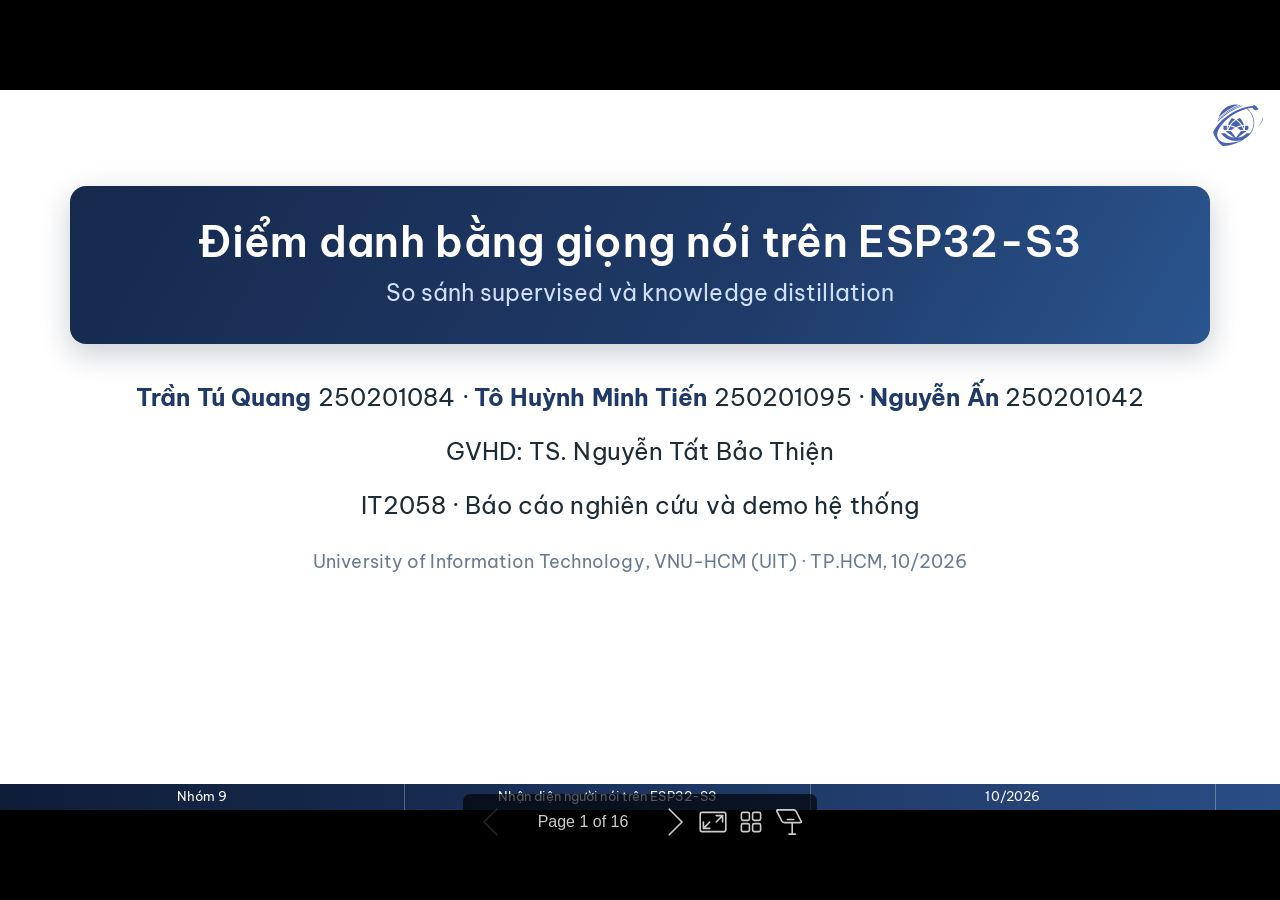
==== commit c6eb1993: "Polish deck labels and number format before submission Use Vietnamese decimal commas for FULL100 EER" ====
--- a/slides/slide.html
+++ b/slides/slide.html
@@ -1,4 +1,4 @@
-<!DOCTYPE html><html lang="C"><head><title>Điểm danh bằng giọng nói trên ESP32-S3: so sánh supervised và KD</title><meta property="og:title" content="Điểm danh bằng giọng nói trên ESP32-S3: so sánh supervised và KD"><meta name="author" content="Trần Tú Quang · Tô Huỳnh Minh Tiến · Nguyễn Ấn"><meta property="article:author" content="Trần Tú Quang · Tô Huỳnh Minh Tiến · Nguyễn Ấn"><meta charset="UTF-8"><meta name="viewport" content="width=device-width,height=device-height,initial-scale=1.0"><meta name="apple-mobile-web-app-capable" content="yes"><meta http-equiv="X-UA-Compatible" content="ie=edge"><meta property="og:type" content="website"><meta name="twitter:card" content="summary"><style>@media screen{body[data-bespoke-view=""] .bespoke-marp-parent>.bespoke-marp-osc>button,body[data-bespoke-view=next] .bespoke-marp-parent>.bespoke-marp-osc>button,body[data-bespoke-view=overview] button.bespoke-marp-overview-close,body[data-bespoke-view=presenter] .bespoke-marp-presenter-container .bespoke-marp-presenter-info-container .bespoke-marp-presenter-info-page-area .bespoke-marp-presenter-info-page,body[data-bespoke-view=presenter] .bespoke-marp-presenter-container .bespoke-marp-presenter-info-container button,body[data-bespoke-view=presenter] .bespoke-marp-presenter-container .bespoke-marp-presenter-note-container button{appearance:none;background-color:initial;border:0;color:inherit;cursor:pointer;font-size:inherit;opacity:.8;outline:none;padding:0;transition:opacity .2s linear;-webkit-tap-highlight-color:transparent}body[data-bespoke-view=""] .bespoke-marp-parent>.bespoke-marp-osc>button:disabled,body[data-bespoke-view=next] .bespoke-marp-parent>.bespoke-marp-osc>button:disabled,body[data-bespoke-view=overview] button.bespoke-marp-overview-close:disabled,body[data-bespoke-view=presenter] .bespoke-marp-presenter-container .bespoke-marp-presenter-info-container .bespoke-marp-presenter-info-page-area .bespoke-marp-presenter-info-page:disabled,body[data-bespoke-view=presenter] .bespoke-marp-presenter-container .bespoke-marp-presenter-info-container button:disabled,body[data-bespoke-view=presenter] .bespoke-marp-presenter-container .bespoke-marp-presenter-note-container button:disabled{cursor:not-allowed;opacity:.15!important}body[data-bespoke-view=""] .bespoke-marp-parent>.bespoke-marp-osc>button:hover,body[data-bespoke-view=next] .bespoke-marp-parent>.bespoke-marp-osc>button:hover,body[data-bespoke-view=overview] button.bespoke-marp-overview-close:hover,body[data-bespoke-view=presenter] .bespoke-marp-presenter-container .bespoke-marp-presenter-info-container .bespoke-marp-presenter-info-page-area .bespoke-marp-presenter-info-page:hover,body[data-bespoke-view=presenter] .bespoke-marp-presenter-container .bespoke-marp-presenter-info-container button:hover,body[data-bespoke-view=presenter] .bespoke-marp-presenter-container .bespoke-marp-presenter-note-container button:hover{opacity:1}body[data-bespoke-view=""] .bespoke-marp-parent>.bespoke-marp-osc>button:hover:active,body[data-bespoke-view=next] .bespoke-marp-parent>.bespoke-marp-osc>button:hover:active,body[data-bespoke-view=overview] button.bespoke-marp-overview-close:hover:active,body[data-bespoke-view=presenter] .bespoke-marp-presenter-container .bespoke-marp-presenter-info-container .bespoke-marp-presenter-info-page-area .bespoke-marp-presenter-info-page:hover:active,body[data-bespoke-view=presenter] .bespoke-marp-presenter-container .bespoke-marp-presenter-info-container button:hover:active,body[data-bespoke-view=presenter] .bespoke-marp-presenter-container .bespoke-marp-presenter-note-container button:hover:active{opacity:.6}body[data-bespoke-view=""] .bespoke-marp-parent>.bespoke-marp-osc>button:hover:not(:disabled),body[data-bespoke-view=next] .bespoke-marp-parent>.bespoke-marp-osc>button:hover:not(:disabled),body[data-bespoke-view=overview] button.bespoke-marp-overview-close:hover:not(:disabled),body[data-bespoke-view=presenter] .bespoke-marp-presenter-container .bespoke-marp-presenter-info-container .bespoke-marp-presenter-info-page-area .bespoke-marp-presenter-info-page:hover:not(:disabled),body[data-bespoke-view=presenter] .bespoke-marp-presenter-container .bespoke-marp-presenter-info-container button:hover:not(:disabled),body[data-bespoke-view=presenter] .bespoke-marp-presenter-container .bespoke-marp-presenter-note-container button:hover:not(:disabled){transition:none}body[data-bespoke-view=""] .bespoke-marp-parent>.bespoke-marp-osc>button[data-bespoke-marp-osc=prev],body[data-bespoke-view=next] .bespoke-marp-parent>.bespoke-marp-osc>button[data-bespoke-marp-osc=prev],body[data-bespoke-view=presenter] .bespoke-marp-presenter-container .bespoke-marp-presenter-info-container button.bespoke-marp-presenter-info-page-prev{background:#0000 url("[data-uri]") no-repeat 50%;background-size:contain;overflow:hidden;text-indent:100%;white-space:nowrap}body[data-bespoke-view=""] .bespoke-marp-parent>.bespoke-marp-osc>button[data-bespoke-marp-osc=next],body[data-bespoke-view=next] .bespoke-marp-parent>.bespoke-marp-osc>button[data-bespoke-marp-osc=next],body[data-bespoke-view=presenter] .bespoke-marp-presenter-container .bespoke-marp-presenter-info-container button.bespoke-marp-presenter-info-page-next{background:#0000 url("[data-uri]") no-repeat 50%;background-size:contain;overflow:hidden;text-indent:100%;white-space:nowrap}:is(body[data-bespoke-view=""],body[data-bespoke-view=next]) .bespoke-marp-parent>.bespoke-marp-osc>button[data-bespoke-marp-osc=fullscreen]{background:#0000 url("[data-uri]") no-repeat 50%;background-size:contain;overflow:hidden;text-indent:100%;white-space:nowrap}:is(body[data-bespoke-view=""],body[data-bespoke-view=next]) .bespoke-marp-parent>.bespoke-marp-osc>button.exit[data-bespoke-marp-osc=fullscreen]{background-image:url("[data-uri]")}:is(body[data-bespoke-view=""],body[data-bespoke-view=next]) .bespoke-marp-parent>.bespoke-marp-osc>button[data-bespoke-marp-osc=presenter]{background:#0000 url("[data-uri]") no-repeat 50%;background-size:contain;overflow:hidden;text-indent:100%;white-space:nowrap}body[data-bespoke-view=overview] button.bespoke-marp-overview-close,body[data-bespoke-view=presenter] .bespoke-marp-presenter-container .bespoke-marp-presenter-note-container button.bespoke-marp-presenter-note-bigger{background:#0000 url("[data-uri]") no-repeat 50%;background-size:contain;overflow:hidden;text-indent:100%;white-space:nowrap}body[data-bespoke-view=presenter] .bespoke-marp-presenter-container .bespoke-marp-presenter-note-container button.bespoke-marp-presenter-note-smaller{background:#0000 url("[data-uri]") no-repeat 50%;background-size:contain;overflow:hidden;text-indent:100%;white-space:nowrap}:is(body[data-bespoke-view=""],body[data-bespoke-view=next]) .bespoke-marp-parent>.bespoke-marp-osc>button[data-bespoke-marp-osc=overview]{background:#0000 url("[data-uri]") no-repeat 50%;background-size:contain;overflow:hidden;text-indent:100%;white-space:nowrap}}@keyframes __bespoke_marp_transition_reduced_outgoing__{0%{opacity:1}to{opacity:0}}@keyframes __bespoke_marp_transition_reduced_incoming__{0%{mix-blend-mode:plus-lighter;opacity:0}to{mix-blend-mode:plus-lighter;opacity:1}}.bespoke-marp-note,.bespoke-marp-osc,.bespoke-progress-parent{display:none;transition:none}@media screen{::view-transition-group(*){animation-duration:var(--marp-bespoke-transition-animation-duration,.5s);animation-timing-function:ease}::view-transition-new(*),::view-transition-old(*){animation-delay:0s;animation-direction:var(--marp-bespoke-transition-animation-direction,normal);animation-duration:var(--marp-bespoke-transition-animation-duration,.5s);animation-fill-mode:both;animation-name:var(--marp-bespoke-transition-animation-name,var(--marp-bespoke-transition-animation-name-fallback,__bespoke_marp_transition_no_animation__));mix-blend-mode:normal}::view-transition-old(*){--marp-bespoke-transition-animation-name-fallback:__bespoke_marp_transition_reduced_outgoing__;animation-timing-function:ease}::view-transition-new(*){--marp-bespoke-transition-animation-name-fallback:__bespoke_marp_transition_reduced_incoming__;animation-timing-function:ease}::view-transition-new(root),::view-transition-old(root){animation-timing-function:linear}::view-transition-new(__bespoke_marp_transition_osc__),::view-transition-old(__bespoke_marp_transition_osc__){animation-duration:0s!important;animation-name:__bespoke_marp_transition_osc__!important}::view-transition-new(__bespoke_marp_transition_osc__){opacity:0!important}.bespoke-marp-transition-warming-up::view-transition-group(*),.bespoke-marp-transition-warming-up::view-transition-new(*),.bespoke-marp-transition-warming-up::view-transition-old(*){animation-play-state:paused!important}body,html{height:100%;margin:0}body{background:#000;overflow:hidden}svg.bespoke-marp-slide{content-visibility:hidden;interactivity:inert;opacity:0;pointer-events:none;z-index:-1}svg.bespoke-marp-slide:not(.bespoke-marp-active) *{view-transition-name:none!important}svg.bespoke-marp-slide.bespoke-marp-active{content-visibility:visible;interactivity:auto;opacity:1;pointer-events:auto;z-index:0}svg.bespoke-marp-slide.bespoke-marp-active.bespoke-marp-active-ready *{animation-name:__bespoke_marp__!important}@supports not (content-visibility:hidden){svg.bespoke-marp-slide[data-bespoke-marp-load=hideable]{display:none}svg.bespoke-marp-slide[data-bespoke-marp-load=hideable].bespoke-marp-active{display:block}}}@media screen and (prefers-reduced-motion:reduce){svg.bespoke-marp-slide *{view-transition-name:none!important}}@media screen{[data-bespoke-marp-fragment=inactive]{visibility:hidden}:is(body[data-bespoke-view=""],body[data-bespoke-view=next]) .bespoke-marp-parent{inset:0;position:absolute}:is(body[data-bespoke-view=""],body[data-bespoke-view=next]) .bespoke-marp-parent>.bespoke-marp-osc{background:#000000a6;border-radius:7px;bottom:50px;color:#fff;contain:paint;display:block;font-family:Helvetica,Arial,sans-serif;font-size:16px;left:50%;line-height:0;opacity:1;padding:12px;position:absolute;touch-action:manipulation;transform:translateX(-50%);transition:opacity .2s linear;-webkit-user-select:none;user-select:none;view-transition-name:__bespoke_marp_transition_osc__;white-space:nowrap;will-change:transform;z-index:1}:is(body[data-bespoke-view=""],body[data-bespoke-view=next]) .bespoke-marp-parent>.bespoke-marp-osc>:where(*){margin-left:6px}:is(body[data-bespoke-view=""],body[data-bespoke-view=next]) .bespoke-marp-parent>.bespoke-marp-osc>:where(*):where(:first-child){margin-left:0}:is(body[data-bespoke-view=""],body[data-bespoke-view=next]) .bespoke-marp-parent>.bespoke-marp-osc>span{opacity:.8}:is(body[data-bespoke-view=""],body[data-bespoke-view=next]) .bespoke-marp-parent>.bespoke-marp-osc>span[data-bespoke-marp-osc=page]{display:inline-block;min-width:140px;text-align:center}:is(body[data-bespoke-view=""],body[data-bespoke-view=next]) .bespoke-marp-parent>.bespoke-marp-osc>button[data-bespoke-marp-osc=fullscreen],:is(body[data-bespoke-view=""],body[data-bespoke-view=next]) .bespoke-marp-parent>.bespoke-marp-osc>button[data-bespoke-marp-osc=next],:is(body[data-bespoke-view=""],body[data-bespoke-view=next]) .bespoke-marp-parent>.bespoke-marp-osc>button[data-bespoke-marp-osc=overview],:is(body[data-bespoke-view=""],body[data-bespoke-view=next]) .bespoke-marp-parent>.bespoke-marp-osc>button[data-bespoke-marp-osc=presenter],:is(body[data-bespoke-view=""],body[data-bespoke-view=next]) .bespoke-marp-parent>.bespoke-marp-osc>button[data-bespoke-marp-osc=prev]{height:32px;line-height:32px;width:32px}:is(body[data-bespoke-view=""],body[data-bespoke-view=next]) .bespoke-marp-parent.bespoke-marp-inactive{cursor:none}:is(body[data-bespoke-view=""],body[data-bespoke-view=next]) .bespoke-marp-parent.bespoke-marp-inactive>.bespoke-marp-osc{opacity:0;pointer-events:none}:is(body[data-bespoke-view=""],body[data-bespoke-view=next]) svg.bespoke-marp-slide{height:100%;left:0;position:absolute;top:0;width:100%}body[data-bespoke-view=""] .bespoke-progress-parent{background:#222;display:flex;height:5px;width:100%}body[data-bespoke-view=""] .bespoke-progress-parent+:where(.bespoke-marp-parent){top:5px}body[data-bespoke-view=""] .bespoke-progress-parent .bespoke-progress-bar{background:#0288d1;flex:0 0 0;transition:flex-basis .2s cubic-bezier(0,1,1,1)}body[data-bespoke-view=next]{background:#0000}body[data-bespoke-view=presenter]{background:#161616}body[data-bespoke-view=presenter] .bespoke-marp-presenter-container{display:grid;font-family:Helvetica,Arial,sans-serif;grid-template:"current dragbar next" minmax(140px,1fr) "current dragbar note" 2fr "info    dragbar note" 3em;grid-template-columns:minmax(3px,var(--bespoke-marp-presenter-split-ratio,66%)) 0 minmax(3px,1fr);height:100%;left:0;position:absolute;top:0;width:100%}body[data-bespoke-view=presenter] .bespoke-marp-presenter-container :where(.bespoke-marp-parent){grid-area:current;overflow:hidden;position:relative}body[data-bespoke-view=presenter] .bespoke-marp-presenter-container :where(.bespoke-marp-parent) :where(svg.bespoke-marp-slide){height:calc(100% - 40px);left:20px;pointer-events:none;position:absolute;top:20px;-webkit-user-select:none;user-select:none;width:calc(100% - 40px)}body[data-bespoke-view=presenter] .bespoke-marp-presenter-container :where(.bespoke-marp-parent) :where(svg.bespoke-marp-slide).bespoke-marp-active{filter:drop-shadow(0 3px 10px rgba(0,0,0,.5))}body[data-bespoke-view=presenter] .bespoke-marp-presenter-container .bespoke-marp-presenter-dragbar-container{background:#0288d1;cursor:col-resize;grid-area:dragbar;margin-left:-3px;opacity:0;position:relative;transition:opacity .4s linear .1s;width:6px;z-index:10}body[data-bespoke-view=presenter] .bespoke-marp-presenter-container .bespoke-marp-presenter-dragbar-container:hover{opacity:1}body[data-bespoke-view=presenter] .bespoke-marp-presenter-container .bespoke-marp-presenter-dragbar-container.active{opacity:1;transition-delay:0s}body[data-bespoke-view=presenter] .bespoke-marp-presenter-container .bespoke-marp-presenter-next-container{background:#222;cursor:pointer;display:none;grid-area:next;overflow:hidden;position:relative}body[data-bespoke-view=presenter] .bespoke-marp-presenter-container .bespoke-marp-presenter-next-container.active{display:block}body[data-bespoke-view=presenter] .bespoke-marp-presenter-container .bespoke-marp-presenter-next-container iframe.bespoke-marp-presenter-next{background:#0000;border:0;display:block;filter:drop-shadow(0 3px 10px rgba(0,0,0,.5));height:calc(100% - 40px);left:20px;pointer-events:none;position:absolute;interactivity:inert;top:20px;-webkit-user-select:none;user-select:none;width:calc(100% - 40px)}body[data-bespoke-view=presenter] .bespoke-marp-presenter-container .bespoke-marp-presenter-note-container{background:#222;color:#eee;grid-area:note;position:relative;z-index:1}body[data-bespoke-view=presenter] .bespoke-marp-presenter-container .bespoke-marp-presenter-note-container button{height:1.5em;line-height:1.5em;width:1.5em}body[data-bespoke-view=presenter] .bespoke-marp-presenter-container .bespoke-marp-presenter-note-container .bespoke-marp-presenter-note-wrapper{display:block;inset:0;position:absolute}body[data-bespoke-view=presenter] .bespoke-marp-presenter-container .bespoke-marp-presenter-note-container .bespoke-marp-presenter-note-buttons{background:#000000a6;border-radius:4px;bottom:0;display:flex;gap:4px;margin:12px;opacity:0;padding:6px;pointer-events:none;position:absolute;right:0;transition:opacity .2s linear}body[data-bespoke-view=presenter] .bespoke-marp-presenter-container .bespoke-marp-presenter-note-container .bespoke-marp-presenter-note-buttons:focus-within,body[data-bespoke-view=presenter] .bespoke-marp-presenter-container .bespoke-marp-presenter-note-container .bespoke-marp-presenter-note-wrapper:focus-within+.bespoke-marp-presenter-note-buttons,body[data-bespoke-view=presenter] .bespoke-marp-presenter-container .bespoke-marp-presenter-note-container:hover .bespoke-marp-presenter-note-buttons{opacity:1;pointer-events:auto}body[data-bespoke-view=presenter] .bespoke-marp-presenter-container .bespoke-marp-presenter-note-container .bespoke-marp-note{box-sizing:border-box;font-size:calc(1.1em*var(--bespoke-marp-note-font-scale, 1));height:calc(100% - 40px);margin:20px;overflow:auto;padding-right:3px;white-space:pre-wrap;width:calc(100% - 40px);word-wrap:break-word;scrollbar-color:#eeeeee80 #0000;scrollbar-width:thin}body[data-bespoke-view=presenter] .bespoke-marp-presenter-container .bespoke-marp-presenter-note-container .bespoke-marp-note::-webkit-scrollbar{width:6px}body[data-bespoke-view=presenter] .bespoke-marp-presenter-container .bespoke-marp-presenter-note-container .bespoke-marp-note::-webkit-scrollbar-track{background:#0000}body[data-bespoke-view=presenter] .bespoke-marp-presenter-container .bespoke-marp-presenter-note-container .bespoke-marp-note::-webkit-scrollbar-thumb{background:#eeeeee80;border-radius:6px}body[data-bespoke-view=presenter] .bespoke-marp-presenter-container .bespoke-marp-presenter-note-container .bespoke-marp-note:empty{pointer-events:none}body[data-bespoke-view=presenter] .bespoke-marp-presenter-container .bespoke-marp-presenter-note-container .bespoke-marp-note.active{display:block}body[data-bespoke-view=presenter] .bespoke-marp-presenter-container .bespoke-marp-presenter-note-container .bespoke-marp-note p:first-child{margin-top:0}body[data-bespoke-view=presenter] .bespoke-marp-presenter-container .bespoke-marp-presenter-note-container .bespoke-marp-note p:last-child{margin-bottom:0}body[data-bespoke-view=presenter] .bespoke-marp-presenter-container .bespoke-marp-presenter-info-container{align-items:center;box-sizing:border-box;color:#eee;display:flex;flex-wrap:nowrap;grid-area:info;justify-content:center;overflow:hidden;padding:0 10px}body[data-bespoke-view=presenter] .bespoke-marp-presenter-container .bespoke-marp-presenter-info-container :is(.bespoke-marp-presenter-info-page-area,.bespoke-marp-presenter-info-time,.bespoke-marp-presenter-info-timer){box-sizing:border-box;display:block;padding:0 10px;white-space:nowrap;width:100%}body[data-bespoke-view=presenter] .bespoke-marp-presenter-container .bespoke-marp-presenter-info-container button{height:1.5em;line-height:1.5em;width:1.5em}body[data-bespoke-view=presenter] .bespoke-marp-presenter-container .bespoke-marp-presenter-info-container .bespoke-marp-presenter-info-page-area{order:2;text-align:center}body[data-bespoke-view=presenter] .bespoke-marp-presenter-container .bespoke-marp-presenter-info-container .bespoke-marp-presenter-info-page-area .bespoke-marp-presenter-info-page{display:inline-block;min-width:120px;text-align:center}body[data-bespoke-view=presenter] .bespoke-marp-presenter-container .bespoke-marp-presenter-info-container .bespoke-marp-presenter-info-time{color:#999;order:1;text-align:left}body[data-bespoke-view=presenter] .bespoke-marp-presenter-container .bespoke-marp-presenter-info-container .bespoke-marp-presenter-info-timer{color:#999;order:3;text-align:right}body[data-bespoke-view=presenter] .bespoke-marp-presenter-container .bespoke-marp-presenter-info-container .bespoke-marp-presenter-info-timer:hover{cursor:pointer}body[data-bespoke-view=overview]{background:#161616;overflow:auto}body[data-bespoke-view=overview] [data-bespoke-marp-fragment=inactive]{visibility:visible}body[data-bespoke-view=overview] .bespoke-marp-overview-header{backdrop-filter:blur(4px);background:#222222d9;box-shadow:0 3px 10px #00000080;box-sizing:border-box;display:flex;height:48px;inset:0 0 auto;justify-content:flex-end;padding:10px;position:fixed;z-index:1}body[data-bespoke-view=overview] button.bespoke-marp-overview-close{height:28px;line-height:28px;transform:rotate(45deg);width:28px}body[data-bespoke-view=overview] .bespoke-marp-parent{display:grid;gap:40px;grid-template-columns:repeat(auto-fit,minmax(0,240px));justify-content:space-around;padding:30px}body[data-bespoke-view=overview] .bespoke-marp-parent svg.bespoke-marp-slide{--bov-selected:#0000;--bov-focus:#161616;--bov-focus-outline:#0000;background-image:conic-gradient(#161616 0 0),conic-gradient(var(--bov-focus) 0 0),conic-gradient(var(--bov-focus-outline) 0 0),conic-gradient(var(--bov-selected) 0 0);background-position:5px 5px,3px 3px,2px 2px,0 0;background-repeat:no-repeat;background-size:calc(100% - 10px) calc(100% - 10px),calc(100% - 6px) calc(100% - 6px),calc(100% - 4px) calc(100% - 4px),100% 100%;content-visibility:visible;cursor:pointer;filter:drop-shadow(0 3px 10px rgba(0,0,0,.5));margin:-6px;padding:6px;interactivity:auto;opacity:1;outline:0;pointer-events:auto;scroll-margin-block:30px;width:100%;z-index:0}body[data-bespoke-view=overview] .bespoke-marp-parent svg.bespoke-marp-slide *,body[data-bespoke-view=overview] .bespoke-marp-parent svg.bespoke-marp-slide.bespoke-marp-active *{pointer-events:none;interactivity:inert}body[data-bespoke-view=overview] .bespoke-marp-parent :is(svg.bespoke-marp-slide:active,svg.bespoke-marp-slide:focus-visible,svg.bespoke-marp-slide:hover){--bov-focus-outline:#161616}body[data-bespoke-view=overview] .bespoke-marp-parent svg.bespoke-marp-slide:focus-visible,body[data-bespoke-view=overview] .bespoke-marp-parent svg.bespoke-marp-slide:hover{--bov-focus:#999}body[data-bespoke-view=overview] .bespoke-marp-parent svg.bespoke-marp-slide:active{--bov-focus:#eee}body[data-bespoke-view=overview] .bespoke-marp-parent svg.bespoke-marp-slide.bespoke-marp-active{--bov-selected:#0288d1}body[data-bespoke-view=overview]:has(.bespoke-marp-overview-header) .bespoke-marp-parent{padding-top:78px}body[data-bespoke-view=overview]:has(.bespoke-marp-overview-header) .bespoke-marp-parent svg.bespoke-marp-slide{scroll-margin-top:78px}.bespoke-marp-overview{background:#000000a6;inset:0;opacity:0;pointer-events:none;position:fixed;transition:opacity .1s ease;z-index:10}.bespoke-marp-overview iframe{background:#222;border:0;display:block;height:100%;left:0;position:absolute;top:0;width:100%}.bespoke-marp-overview[data-open="1"]{opacity:1;pointer-events:auto}}@media print{.bespoke-marp-overview,.bespoke-marp-presenter-info-container,.bespoke-marp-presenter-next-container,.bespoke-marp-presenter-note-container{display:none}}</style><style>@import url('https://fonts.googleapis.com/css2?family=Be+Vietnam+Pro:ital,wght@0,400;0,500;0,600;0,700;1,400&display=swap');div#\:\$p > svg > foreignObject > section{width:1280px;height:720px;box-sizing:border-box;overflow:hidden;position:relative;scroll-snap-align:center center;-webkit-text-size-adjust:100%;text-size-adjust:100%}div#\:\$p > svg > foreignObject > section::after{bottom:0;content:attr(data-marpit-pagination);padding:inherit;pointer-events:none;position:absolute;right:0}div#\:\$p > svg > foreignObject > section:not([data-marpit-pagination])::after{display:none}div#\:\$p > svg > foreignObject > section :where(:is(h1, marp-h1)){font-size:2em;margin-block:0.67em}div#\:\$p > svg > foreignObject > section section:where(:is(h1, marp-h1)){--marpit-root-font-size: 2em}div#\:\$p > svg > foreignObject > section video::-webkit-media-controls{will-change:transform}@page {size:1280px 720px;margin:0}@media print{html, body{background-color:#fff;margin:0;page-break-inside:avoid;break-inside:avoid-page}div#\:\$p > svg > foreignObject > section{page-break-before:always;break-before:page}div#\:\$p > svg > foreignObject > section, div#\:\$p > svg > foreignObject > section *{-webkit-print-color-adjust:exact!important;animation-delay:0s!important;animation-duration:0s!important;color-adjust:exact!important;print-color-adjust:exact!important;transition:none!important}div#\:\$p > svg[data-marpit-svg]{display:block;height:100vh;width:100vw}}div#\:\$p > svg > foreignObject > :where(section){container-type:size}div#\:\$p > svg > foreignObject > section img[data-marp-twemoji]{background:transparent;height:1em;margin:0 .05em 0 .1em;vertical-align:-.1em;width:1em}div#\:\$p > svg > foreignObject > section{--fgColor-danger:light-dark(#d1242f, #f85149);--bgColor-attention-muted:light-dark(#fff8c5, #bb800926);--bgColor-muted:light-dark(#f6f8fa, #151b23);--bgColor-neutral-muted:light-dark(#818b981f, #656c7633);--borderColor-accent-emphasis:light-dark(#0969da, #1f6feb);--borderColor-attention-emphasis:light-dark(#9a6700, #9e6a03);--borderColor-danger-emphasis:light-dark(#cf222e, #da3633);--borderColor-default:light-dark(#d1d9e0, #3d444d);--borderColor-done-emphasis:light-dark(#8250df, #8957e5);--borderColor-success-emphasis:light-dark(#1a7f37, #238636);--color-prettylights-syntax-brackethighlighter-angle:light-dark(#59636e, #9198a1);--color-prettylights-syntax-brackethighlighter-unmatched:light-dark(#82071e, #f85149);--color-prettylights-syntax-carriage-return-bg:light-dark(#cf222e, #b62324);--color-prettylights-syntax-carriage-return-text:light-dark(#f6f8fa, #f0f6fc);--color-prettylights-syntax-comment:light-dark(#59636e, #9198a1);--color-prettylights-syntax-constant:light-dark(#0550ae, #79c0ff);--color-prettylights-syntax-constant-other-reference-link:light-dark(#0a3069, #a5d6ff);--color-prettylights-syntax-entity:light-dark(#6639ba, #d2a8ff);--color-prettylights-syntax-entity-tag:light-dark(#0550ae, #7ee787);--color-prettylights-syntax-invalid-illegal-text:light-dark(var(--fgColor-danger), var(--fgColor-danger));--color-prettylights-syntax-keyword:light-dark(#cf222e, #ff7b72);--color-prettylights-syntax-markup-changed-bg:light-dark(#ffd8b5, #5a1e02);--color-prettylights-syntax-markup-changed-text:light-dark(#953800, #ffdfb6);--color-prettylights-syntax-markup-deleted-bg:light-dark(#ffebe9, #67060c);--color-prettylights-syntax-markup-deleted-text:light-dark(#82071e, #ffdcd7);--color-prettylights-syntax-markup-heading:light-dark(#0550ae, #1f6feb);--color-prettylights-syntax-markup-ignored-bg:light-dark(#0550ae, #1158c7);--color-prettylights-syntax-markup-ignored-text:light-dark(#d1d9e0, #f0f6fc);--color-prettylights-syntax-markup-inserted-bg:light-dark(#dafbe1, #033a16);--color-prettylights-syntax-markup-inserted-text:light-dark(#116329, #aff5b4);--color-prettylights-syntax-markup-list:light-dark(#3b2300, #f2cc60);--color-prettylights-syntax-meta-diff-range:light-dark(#8250df, #d2a8ff);--color-prettylights-syntax-string:light-dark(#0a3069, #a5d6ff);--color-prettylights-syntax-string-regexp:light-dark(#116329, #7ee787);--color-prettylights-syntax-sublimelinter-gutter-mark:light-dark(#818b98, #3d444d);--color-prettylights-syntax-variable:light-dark(#953800, #ffa657);--fgColor-accent:light-dark(#0969da, #4493f8);--fgColor-attention:light-dark(#9a6700, #d29922);--fgColor-done:light-dark(#8250df, #ab7df8);--fgColor-muted:light-dark(#59636e, #9198a1);--fgColor-success:light-dark(#1a7f37, #3fb950);--bgColor-default:light-dark(#fff, #0d1117);--borderColor-muted:light-dark(#d1d9e0b3, #3d444db3);--color-prettylights-syntax-invalid-illegal-bg:light-dark(var(--bgColor-danger-muted), var(--bgColor-danger-muted));--color-prettylights-syntax-markup-bold:light-dark(#1f2328, #f0f6fc);--color-prettylights-syntax-markup-italic:light-dark(#1f2328, #f0f6fc);--color-prettylights-syntax-storage-modifier-import:light-dark(#1f2328, #f0f6fc);--fgColor-default:light-dark(#1f2328, #f0f6fc);--focus-outlineColor:light-dark(var(--borderColor-accent-emphasis), var(--borderColor-accent-emphasis));--borderColor-neutral-muted:light-dark(var(--borderColor-muted), var(--borderColor-muted));--base-size-16:calc(var(--marpit-root-font-size, 1rem) * 1);--base-size-24:calc(var(--marpit-root-font-size, 1rem) * 1.5);--base-size-4:calc(var(--marpit-root-font-size, 1rem) * 0.25);--base-size-40:calc(var(--marpit-root-font-size, 1rem) * 2.5);--base-size-8:calc(var(--marpit-root-font-size, 1rem) * 0.5);--base-text-weight-medium:500;--base-text-weight-normal:400;--base-text-weight-semibold:600;--fontStack-monospace:ui-monospace, SFMono-Regular, SF Mono, Menlo, Consolas, Liberation Mono, monospace;--fontStack-sansSerif:-apple-system, BlinkMacSystemFont, "Segoe UI", "Noto Sans", Helvetica, Arial, sans-serif, "Apple Color Emoji", "Segoe UI Emoji";}/*!
+<!DOCTYPE html><html lang="en-US"><head><title>Điểm danh bằng giọng nói trên ESP32-S3: so sánh supervised và KD</title><meta property="og:title" content="Điểm danh bằng giọng nói trên ESP32-S3: so sánh supervised và KD"><meta name="author" content="Trần Tú Quang · Tô Huỳnh Minh Tiến · Nguyễn Ấn"><meta property="article:author" content="Trần Tú Quang · Tô Huỳnh Minh Tiến · Nguyễn Ấn"><meta charset="UTF-8"><meta name="viewport" content="width=device-width,height=device-height,initial-scale=1.0"><meta name="apple-mobile-web-app-capable" content="yes"><meta http-equiv="X-UA-Compatible" content="ie=edge"><meta property="og:type" content="website"><meta name="twitter:card" content="summary"><style>@media screen{body[data-bespoke-view=""] .bespoke-marp-parent>.bespoke-marp-osc>button,body[data-bespoke-view=next] .bespoke-marp-parent>.bespoke-marp-osc>button,body[data-bespoke-view=overview] button.bespoke-marp-overview-close,body[data-bespoke-view=presenter] .bespoke-marp-presenter-container .bespoke-marp-presenter-info-container .bespoke-marp-presenter-info-page-area .bespoke-marp-presenter-info-page,body[data-bespoke-view=presenter] .bespoke-marp-presenter-container .bespoke-marp-presenter-info-container button,body[data-bespoke-view=presenter] .bespoke-marp-presenter-container .bespoke-marp-presenter-note-container button{appearance:none;background-color:initial;border:0;color:inherit;cursor:pointer;font-size:inherit;opacity:.8;outline:none;padding:0;transition:opacity .2s linear;-webkit-tap-highlight-color:transparent}body[data-bespoke-view=""] .bespoke-marp-parent>.bespoke-marp-osc>button:disabled,body[data-bespoke-view=next] .bespoke-marp-parent>.bespoke-marp-osc>button:disabled,body[data-bespoke-view=overview] button.bespoke-marp-overview-close:disabled,body[data-bespoke-view=presenter] .bespoke-marp-presenter-container .bespoke-marp-presenter-info-container .bespoke-marp-presenter-info-page-area .bespoke-marp-presenter-info-page:disabled,body[data-bespoke-view=presenter] .bespoke-marp-presenter-container .bespoke-marp-presenter-info-container button:disabled,body[data-bespoke-view=presenter] .bespoke-marp-presenter-container .bespoke-marp-presenter-note-container button:disabled{cursor:not-allowed;opacity:.15!important}body[data-bespoke-view=""] .bespoke-marp-parent>.bespoke-marp-osc>button:hover,body[data-bespoke-view=next] .bespoke-marp-parent>.bespoke-marp-osc>button:hover,body[data-bespoke-view=overview] button.bespoke-marp-overview-close:hover,body[data-bespoke-view=presenter] .bespoke-marp-presenter-container .bespoke-marp-presenter-info-container .bespoke-marp-presenter-info-page-area .bespoke-marp-presenter-info-page:hover,body[data-bespoke-view=presenter] .bespoke-marp-presenter-container .bespoke-marp-presenter-info-container button:hover,body[data-bespoke-view=presenter] .bespoke-marp-presenter-container .bespoke-marp-presenter-note-container button:hover{opacity:1}body[data-bespoke-view=""] .bespoke-marp-parent>.bespoke-marp-osc>button:hover:active,body[data-bespoke-view=next] .bespoke-marp-parent>.bespoke-marp-osc>button:hover:active,body[data-bespoke-view=overview] button.bespoke-marp-overview-close:hover:active,body[data-bespoke-view=presenter] .bespoke-marp-presenter-container .bespoke-marp-presenter-info-container .bespoke-marp-presenter-info-page-area .bespoke-marp-presenter-info-page:hover:active,body[data-bespoke-view=presenter] .bespoke-marp-presenter-container .bespoke-marp-presenter-info-container button:hover:active,body[data-bespoke-view=presenter] .bespoke-marp-presenter-container .bespoke-marp-presenter-note-container button:hover:active{opacity:.6}body[data-bespoke-view=""] .bespoke-marp-parent>.bespoke-marp-osc>button:hover:not(:disabled),body[data-bespoke-view=next] .bespoke-marp-parent>.bespoke-marp-osc>button:hover:not(:disabled),body[data-bespoke-view=overview] button.bespoke-marp-overview-close:hover:not(:disabled),body[data-bespoke-view=presenter] .bespoke-marp-presenter-container .bespoke-marp-presenter-info-container .bespoke-marp-presenter-info-page-area .bespoke-marp-presenter-info-page:hover:not(:disabled),body[data-bespoke-view=presenter] .bespoke-marp-presenter-container .bespoke-marp-presenter-info-container button:hover:not(:disabled),body[data-bespoke-view=presenter] .bespoke-marp-presenter-container .bespoke-marp-presenter-note-container button:hover:not(:disabled){transition:none}body[data-bespoke-view=""] .bespoke-marp-parent>.bespoke-marp-osc>button[data-bespoke-marp-osc=prev],body[data-bespoke-view=next] .bespoke-marp-parent>.bespoke-marp-osc>button[data-bespoke-marp-osc=prev],body[data-bespoke-view=presenter] .bespoke-marp-presenter-container .bespoke-marp-presenter-info-container button.bespoke-marp-presenter-info-page-prev{background:#0000 url("[data-uri]") no-repeat 50%;background-size:contain;overflow:hidden;text-indent:100%;white-space:nowrap}body[data-bespoke-view=""] .bespoke-marp-parent>.bespoke-marp-osc>button[data-bespoke-marp-osc=next],body[data-bespoke-view=next] .bespoke-marp-parent>.bespoke-marp-osc>button[data-bespoke-marp-osc=next],body[data-bespoke-view=presenter] .bespoke-marp-presenter-container .bespoke-marp-presenter-info-container button.bespoke-marp-presenter-info-page-next{background:#0000 url("[data-uri]") no-repeat 50%;background-size:contain;overflow:hidden;text-indent:100%;white-space:nowrap}:is(body[data-bespoke-view=""],body[data-bespoke-view=next]) .bespoke-marp-parent>.bespoke-marp-osc>button[data-bespoke-marp-osc=fullscreen]{background:#0000 url("[data-uri]") no-repeat 50%;background-size:contain;overflow:hidden;text-indent:100%;white-space:nowrap}:is(body[data-bespoke-view=""],body[data-bespoke-view=next]) .bespoke-marp-parent>.bespoke-marp-osc>button.exit[data-bespoke-marp-osc=fullscreen]{background-image:url("[data-uri]")}:is(body[data-bespoke-view=""],body[data-bespoke-view=next]) .bespoke-marp-parent>.bespoke-marp-osc>button[data-bespoke-marp-osc=presenter]{background:#0000 url("[data-uri]") no-repeat 50%;background-size:contain;overflow:hidden;text-indent:100%;white-space:nowrap}body[data-bespoke-view=overview] button.bespoke-marp-overview-close,body[data-bespoke-view=presenter] .bespoke-marp-presenter-container .bespoke-marp-presenter-note-container button.bespoke-marp-presenter-note-bigger{background:#0000 url("[data-uri]") no-repeat 50%;background-size:contain;overflow:hidden;text-indent:100%;white-space:nowrap}body[data-bespoke-view=presenter] .bespoke-marp-presenter-container .bespoke-marp-presenter-note-container button.bespoke-marp-presenter-note-smaller{background:#0000 url("[data-uri]") no-repeat 50%;background-size:contain;overflow:hidden;text-indent:100%;white-space:nowrap}:is(body[data-bespoke-view=""],body[data-bespoke-view=next]) .bespoke-marp-parent>.bespoke-marp-osc>button[data-bespoke-marp-osc=overview]{background:#0000 url("[data-uri]") no-repeat 50%;background-size:contain;overflow:hidden;text-indent:100%;white-space:nowrap}}@keyframes __bespoke_marp_transition_reduced_outgoing__{0%{opacity:1}to{opacity:0}}@keyframes __bespoke_marp_transition_reduced_incoming__{0%{mix-blend-mode:plus-lighter;opacity:0}to{mix-blend-mode:plus-lighter;opacity:1}}.bespoke-marp-note,.bespoke-marp-osc,.bespoke-progress-parent{display:none;transition:none}@media screen{::view-transition-group(*){animation-duration:var(--marp-bespoke-transition-animation-duration,.5s);animation-timing-function:ease}::view-transition-new(*),::view-transition-old(*){animation-delay:0s;animation-direction:var(--marp-bespoke-transition-animation-direction,normal);animation-duration:var(--marp-bespoke-transition-animation-duration,.5s);animation-fill-mode:both;animation-name:var(--marp-bespoke-transition-animation-name,var(--marp-bespoke-transition-animation-name-fallback,__bespoke_marp_transition_no_animation__));mix-blend-mode:normal}::view-transition-old(*){--marp-bespoke-transition-animation-name-fallback:__bespoke_marp_transition_reduced_outgoing__;animation-timing-function:ease}::view-transition-new(*){--marp-bespoke-transition-animation-name-fallback:__bespoke_marp_transition_reduced_incoming__;animation-timing-function:ease}::view-transition-new(root),::view-transition-old(root){animation-timing-function:linear}::view-transition-new(__bespoke_marp_transition_osc__),::view-transition-old(__bespoke_marp_transition_osc__){animation-duration:0s!important;animation-name:__bespoke_marp_transition_osc__!important}::view-transition-new(__bespoke_marp_transition_osc__){opacity:0!important}.bespoke-marp-transition-warming-up::view-transition-group(*),.bespoke-marp-transition-warming-up::view-transition-new(*),.bespoke-marp-transition-warming-up::view-transition-old(*){animation-play-state:paused!important}body,html{height:100%;margin:0}body{background:#000;overflow:hidden}svg.bespoke-marp-slide{content-visibility:hidden;interactivity:inert;opacity:0;pointer-events:none;z-index:-1}svg.bespoke-marp-slide:not(.bespoke-marp-active) *{view-transition-name:none!important}svg.bespoke-marp-slide.bespoke-marp-active{content-visibility:visible;interactivity:auto;opacity:1;pointer-events:auto;z-index:0}svg.bespoke-marp-slide.bespoke-marp-active.bespoke-marp-active-ready *{animation-name:__bespoke_marp__!important}@supports not (content-visibility:hidden){svg.bespoke-marp-slide[data-bespoke-marp-load=hideable]{display:none}svg.bespoke-marp-slide[data-bespoke-marp-load=hideable].bespoke-marp-active{display:block}}}@media screen and (prefers-reduced-motion:reduce){svg.bespoke-marp-slide *{view-transition-name:none!important}}@media screen{[data-bespoke-marp-fragment=inactive]{visibility:hidden}:is(body[data-bespoke-view=""],body[data-bespoke-view=next]) .bespoke-marp-parent{inset:0;position:absolute}:is(body[data-bespoke-view=""],body[data-bespoke-view=next]) .bespoke-marp-parent>.bespoke-marp-osc{background:#000000a6;border-radius:7px;bottom:50px;color:#fff;contain:paint;display:block;font-family:Helvetica,Arial,sans-serif;font-size:16px;left:50%;line-height:0;opacity:1;padding:12px;position:absolute;touch-action:manipulation;transform:translateX(-50%);transition:opacity .2s linear;-webkit-user-select:none;user-select:none;view-transition-name:__bespoke_marp_transition_osc__;white-space:nowrap;will-change:transform;z-index:1}:is(body[data-bespoke-view=""],body[data-bespoke-view=next]) .bespoke-marp-parent>.bespoke-marp-osc>:where(*){margin-left:6px}:is(body[data-bespoke-view=""],body[data-bespoke-view=next]) .bespoke-marp-parent>.bespoke-marp-osc>:where(*):where(:first-child){margin-left:0}:is(body[data-bespoke-view=""],body[data-bespoke-view=next]) .bespoke-marp-parent>.bespoke-marp-osc>span{opacity:.8}:is(body[data-bespoke-view=""],body[data-bespoke-view=next]) .bespoke-marp-parent>.bespoke-marp-osc>span[data-bespoke-marp-osc=page]{display:inline-block;min-width:140px;text-align:center}:is(body[data-bespoke-view=""],body[data-bespoke-view=next]) .bespoke-marp-parent>.bespoke-marp-osc>button[data-bespoke-marp-osc=fullscreen],:is(body[data-bespoke-view=""],body[data-bespoke-view=next]) .bespoke-marp-parent>.bespoke-marp-osc>button[data-bespoke-marp-osc=next],:is(body[data-bespoke-view=""],body[data-bespoke-view=next]) .bespoke-marp-parent>.bespoke-marp-osc>button[data-bespoke-marp-osc=overview],:is(body[data-bespoke-view=""],body[data-bespoke-view=next]) .bespoke-marp-parent>.bespoke-marp-osc>button[data-bespoke-marp-osc=presenter],:is(body[data-bespoke-view=""],body[data-bespoke-view=next]) .bespoke-marp-parent>.bespoke-marp-osc>button[data-bespoke-marp-osc=prev]{height:32px;line-height:32px;width:32px}:is(body[data-bespoke-view=""],body[data-bespoke-view=next]) .bespoke-marp-parent.bespoke-marp-inactive{cursor:none}:is(body[data-bespoke-view=""],body[data-bespoke-view=next]) .bespoke-marp-parent.bespoke-marp-inactive>.bespoke-marp-osc{opacity:0;pointer-events:none}:is(body[data-bespoke-view=""],body[data-bespoke-view=next]) svg.bespoke-marp-slide{height:100%;left:0;position:absolute;top:0;width:100%}body[data-bespoke-view=""] .bespoke-progress-parent{background:#222;display:flex;height:5px;width:100%}body[data-bespoke-view=""] .bespoke-progress-parent+:where(.bespoke-marp-parent){top:5px}body[data-bespoke-view=""] .bespoke-progress-parent .bespoke-progress-bar{background:#0288d1;flex:0 0 0;transition:flex-basis .2s cubic-bezier(0,1,1,1)}body[data-bespoke-view=next]{background:#0000}body[data-bespoke-view=presenter]{background:#161616}body[data-bespoke-view=presenter] .bespoke-marp-presenter-container{display:grid;font-family:Helvetica,Arial,sans-serif;grid-template:"current dragbar next" minmax(140px,1fr) "current dragbar note" 2fr "info    dragbar note" 3em;grid-template-columns:minmax(3px,var(--bespoke-marp-presenter-split-ratio,66%)) 0 minmax(3px,1fr);height:100%;left:0;position:absolute;top:0;width:100%}body[data-bespoke-view=presenter] .bespoke-marp-presenter-container :where(.bespoke-marp-parent){grid-area:current;overflow:hidden;position:relative}body[data-bespoke-view=presenter] .bespoke-marp-presenter-container :where(.bespoke-marp-parent) :where(svg.bespoke-marp-slide){height:calc(100% - 40px);left:20px;pointer-events:none;position:absolute;top:20px;-webkit-user-select:none;user-select:none;width:calc(100% - 40px)}body[data-bespoke-view=presenter] .bespoke-marp-presenter-container :where(.bespoke-marp-parent) :where(svg.bespoke-marp-slide).bespoke-marp-active{filter:drop-shadow(0 3px 10px rgba(0,0,0,.5))}body[data-bespoke-view=presenter] .bespoke-marp-presenter-container .bespoke-marp-presenter-dragbar-container{background:#0288d1;cursor:col-resize;grid-area:dragbar;margin-left:-3px;opacity:0;position:relative;transition:opacity .4s linear .1s;width:6px;z-index:10}body[data-bespoke-view=presenter] .bespoke-marp-presenter-container .bespoke-marp-presenter-dragbar-container:hover{opacity:1}body[data-bespoke-view=presenter] .bespoke-marp-presenter-container .bespoke-marp-presenter-dragbar-container.active{opacity:1;transition-delay:0s}body[data-bespoke-view=presenter] .bespoke-marp-presenter-container .bespoke-marp-presenter-next-container{background:#222;cursor:pointer;display:none;grid-area:next;overflow:hidden;position:relative}body[data-bespoke-view=presenter] .bespoke-marp-presenter-container .bespoke-marp-presenter-next-container.active{display:block}body[data-bespoke-view=presenter] .bespoke-marp-presenter-container .bespoke-marp-presenter-next-container iframe.bespoke-marp-presenter-next{background:#0000;border:0;display:block;filter:drop-shadow(0 3px 10px rgba(0,0,0,.5));height:calc(100% - 40px);left:20px;pointer-events:none;position:absolute;interactivity:inert;top:20px;-webkit-user-select:none;user-select:none;width:calc(100% - 40px)}body[data-bespoke-view=presenter] .bespoke-marp-presenter-container .bespoke-marp-presenter-note-container{background:#222;color:#eee;grid-area:note;position:relative;z-index:1}body[data-bespoke-view=presenter] .bespoke-marp-presenter-container .bespoke-marp-presenter-note-container button{height:1.5em;line-height:1.5em;width:1.5em}body[data-bespoke-view=presenter] .bespoke-marp-presenter-container .bespoke-marp-presenter-note-container .bespoke-marp-presenter-note-wrapper{display:block;inset:0;position:absolute}body[data-bespoke-view=presenter] .bespoke-marp-presenter-container .bespoke-marp-presenter-note-container .bespoke-marp-presenter-note-buttons{background:#000000a6;border-radius:4px;bottom:0;display:flex;gap:4px;margin:12px;opacity:0;padding:6px;pointer-events:none;position:absolute;right:0;transition:opacity .2s linear}body[data-bespoke-view=presenter] .bespoke-marp-presenter-container .bespoke-marp-presenter-note-container .bespoke-marp-presenter-note-buttons:focus-within,body[data-bespoke-view=presenter] .bespoke-marp-presenter-container .bespoke-marp-presenter-note-container .bespoke-marp-presenter-note-wrapper:focus-within+.bespoke-marp-presenter-note-buttons,body[data-bespoke-view=presenter] .bespoke-marp-presenter-container .bespoke-marp-presenter-note-container:hover .bespoke-marp-presenter-note-buttons{opacity:1;pointer-events:auto}body[data-bespoke-view=presenter] .bespoke-marp-presenter-container .bespoke-marp-presenter-note-container .bespoke-marp-note{box-sizing:border-box;font-size:calc(1.1em*var(--bespoke-marp-note-font-scale, 1));height:calc(100% - 40px);margin:20px;overflow:auto;padding-right:3px;white-space:pre-wrap;width:calc(100% - 40px);word-wrap:break-word;scrollbar-color:#eeeeee80 #0000;scrollbar-width:thin}body[data-bespoke-view=presenter] .bespoke-marp-presenter-container .bespoke-marp-presenter-note-container .bespoke-marp-note::-webkit-scrollbar{width:6px}body[data-bespoke-view=presenter] .bespoke-marp-presenter-container .bespoke-marp-presenter-note-container .bespoke-marp-note::-webkit-scrollbar-track{background:#0000}body[data-bespoke-view=presenter] .bespoke-marp-presenter-container .bespoke-marp-presenter-note-container .bespoke-marp-note::-webkit-scrollbar-thumb{background:#eeeeee80;border-radius:6px}body[data-bespoke-view=presenter] .bespoke-marp-presenter-container .bespoke-marp-presenter-note-container .bespoke-marp-note:empty{pointer-events:none}body[data-bespoke-view=presenter] .bespoke-marp-presenter-container .bespoke-marp-presenter-note-container .bespoke-marp-note.active{display:block}body[data-bespoke-view=presenter] .bespoke-marp-presenter-container .bespoke-marp-presenter-note-container .bespoke-marp-note p:first-child{margin-top:0}body[data-bespoke-view=presenter] .bespoke-marp-presenter-container .bespoke-marp-presenter-note-container .bespoke-marp-note p:last-child{margin-bottom:0}body[data-bespoke-view=presenter] .bespoke-marp-presenter-container .bespoke-marp-presenter-info-container{align-items:center;box-sizing:border-box;color:#eee;display:flex;flex-wrap:nowrap;grid-area:info;justify-content:center;overflow:hidden;padding:0 10px}body[data-bespoke-view=presenter] .bespoke-marp-presenter-container .bespoke-marp-presenter-info-container :is(.bespoke-marp-presenter-info-page-area,.bespoke-marp-presenter-info-time,.bespoke-marp-presenter-info-timer){box-sizing:border-box;display:block;padding:0 10px;white-space:nowrap;width:100%}body[data-bespoke-view=presenter] .bespoke-marp-presenter-container .bespoke-marp-presenter-info-container button{height:1.5em;line-height:1.5em;width:1.5em}body[data-bespoke-view=presenter] .bespoke-marp-presenter-container .bespoke-marp-presenter-info-container .bespoke-marp-presenter-info-page-area{order:2;text-align:center}body[data-bespoke-view=presenter] .bespoke-marp-presenter-container .bespoke-marp-presenter-info-container .bespoke-marp-presenter-info-page-area .bespoke-marp-presenter-info-page{display:inline-block;min-width:120px;text-align:center}body[data-bespoke-view=presenter] .bespoke-marp-presenter-container .bespoke-marp-presenter-info-container .bespoke-marp-presenter-info-time{color:#999;order:1;text-align:left}body[data-bespoke-view=presenter] .bespoke-marp-presenter-container .bespoke-marp-presenter-info-container .bespoke-marp-presenter-info-timer{color:#999;order:3;text-align:right}body[data-bespoke-view=presenter] .bespoke-marp-presenter-container .bespoke-marp-presenter-info-container .bespoke-marp-presenter-info-timer:hover{cursor:pointer}body[data-bespoke-view=overview]{background:#161616;overflow:auto}body[data-bespoke-view=overview] [data-bespoke-marp-fragment=inactive]{visibility:visible}body[data-bespoke-view=overview] .bespoke-marp-overview-header{backdrop-filter:blur(4px);background:#222222d9;box-shadow:0 3px 10px #00000080;box-sizing:border-box;display:flex;height:48px;inset:0 0 auto;justify-content:flex-end;padding:10px;position:fixed;z-index:1}body[data-bespoke-view=overview] button.bespoke-marp-overview-close{height:28px;line-height:28px;transform:rotate(45deg);width:28px}body[data-bespoke-view=overview] .bespoke-marp-parent{display:grid;gap:40px;grid-template-columns:repeat(auto-fit,minmax(0,240px));justify-content:space-around;padding:30px}body[data-bespoke-view=overview] .bespoke-marp-parent svg.bespoke-marp-slide{--bov-selected:#0000;--bov-focus:#161616;--bov-focus-outline:#0000;background-image:conic-gradient(#161616 0 0),conic-gradient(var(--bov-focus) 0 0),conic-gradient(var(--bov-focus-outline) 0 0),conic-gradient(var(--bov-selected) 0 0);background-position:5px 5px,3px 3px,2px 2px,0 0;background-repeat:no-repeat;background-size:calc(100% - 10px) calc(100% - 10px),calc(100% - 6px) calc(100% - 6px),calc(100% - 4px) calc(100% - 4px),100% 100%;content-visibility:visible;cursor:pointer;filter:drop-shadow(0 3px 10px rgba(0,0,0,.5));margin:-6px;padding:6px;interactivity:auto;opacity:1;outline:0;pointer-events:auto;scroll-margin-block:30px;width:100%;z-index:0}body[data-bespoke-view=overview] .bespoke-marp-parent svg.bespoke-marp-slide *,body[data-bespoke-view=overview] .bespoke-marp-parent svg.bespoke-marp-slide.bespoke-marp-active *{pointer-events:none;interactivity:inert}body[data-bespoke-view=overview] .bespoke-marp-parent :is(svg.bespoke-marp-slide:active,svg.bespoke-marp-slide:focus-visible,svg.bespoke-marp-slide:hover){--bov-focus-outline:#161616}body[data-bespoke-view=overview] .bespoke-marp-parent svg.bespoke-marp-slide:focus-visible,body[data-bespoke-view=overview] .bespoke-marp-parent svg.bespoke-marp-slide:hover{--bov-focus:#999}body[data-bespoke-view=overview] .bespoke-marp-parent svg.bespoke-marp-slide:active{--bov-focus:#eee}body[data-bespoke-view=overview] .bespoke-marp-parent svg.bespoke-marp-slide.bespoke-marp-active{--bov-selected:#0288d1}body[data-bespoke-view=overview]:has(.bespoke-marp-overview-header) .bespoke-marp-parent{padding-top:78px}body[data-bespoke-view=overview]:has(.bespoke-marp-overview-header) .bespoke-marp-parent svg.bespoke-marp-slide{scroll-margin-top:78px}.bespoke-marp-overview{background:#000000a6;inset:0;opacity:0;pointer-events:none;position:fixed;transition:opacity .1s ease;z-index:10}.bespoke-marp-overview iframe{background:#222;border:0;display:block;height:100%;left:0;position:absolute;top:0;width:100%}.bespoke-marp-overview[data-open="1"]{opacity:1;pointer-events:auto}}@media print{.bespoke-marp-overview,.bespoke-marp-presenter-info-container,.bespoke-marp-presenter-next-